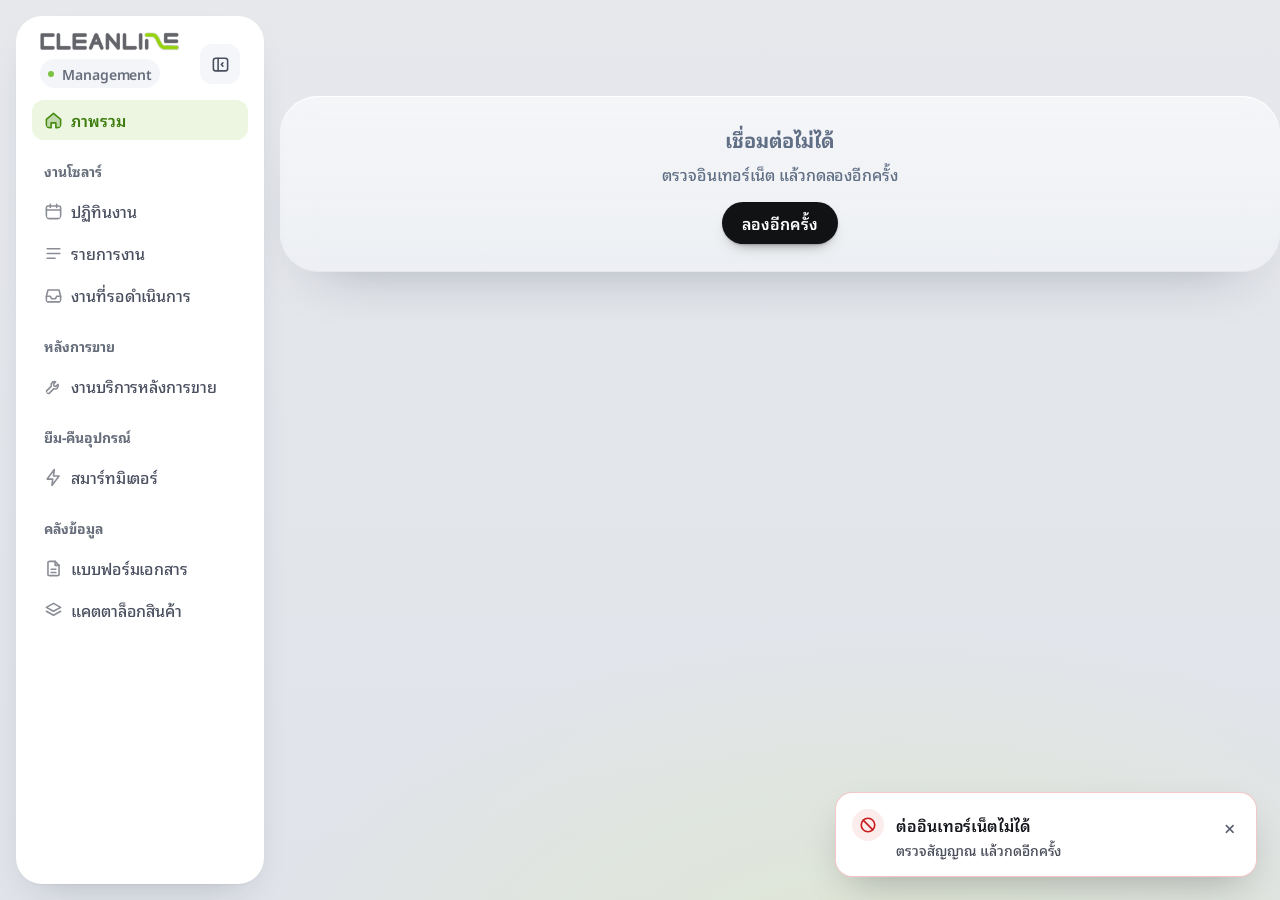
==== index.html @ af4d8969 "ปฏิทินงาน: เริ่มสัปดาห์วันอาทิตย์แบบ Google (ส่วนใหญ่เหลือ 5 แถว ไม่ยืด) · แถวนัดแน่นขึ้น เห็นนัดต่อ" ====
<!DOCTYPE html>
<html lang="th">
<head>
<meta charset="utf-8">
<meta name="viewport" content="width=device-width, initial-scale=1">
<title>CLEANLINE Management</title>
<link rel="manifest" href="manifest-management.webmanifest">
<meta name="theme-color" content="#e6e8ec">
<link rel="apple-touch-icon" href="apple-touch-icon-mg.png">
<meta name="mobile-web-app-capable" content="yes">
<meta name="apple-mobile-web-app-capable" content="yes">
<meta name="apple-mobile-web-app-title" content="Management">
<meta name="apple-mobile-web-app-status-bar-style" content="default">
<link rel="icon" href="data:image/svg+xml,%3Csvg xmlns='http://www.w3.org/2000/svg' viewBox='0 0 48 48'%3E%3Crect width='48' height='48' rx='11' fill='%23636469'/%3E%3Cpath d='M12 34V21a6 6 0 0 1 6-6h3a6 6 0 0 1 6 6v6a6 6 0 0 0 6 6h4' fill='none' stroke='%2394d30a' stroke-width='5.5' stroke-linecap='round'/%3E%3C/svg%3E">
<link rel="stylesheet" href="https://fonts.googleapis.com/css2?family=Noto+Sans+Thai+Looped:wght@400;500;600;700&display=swap">
<style>
/* Layout: fixed left sidebar + one scrolling work column (max 1240px). Pages: วันนี้ (dark summary card, to-do, notifications, department, tools) · งานทั้งหมด · หน้างาน · เปิดงาน · ลูกค้า · ตั้งค่า. Single light theme by choice: the brand's dark card sits on a light ground. */
:root{color-scheme:light}
*{box-sizing:border-box}
html,body{margin:0;height:100%}
body{font:400 15.5px/1.5 var(--f);font-feature-settings:"tnum" 1}
button,input,select,textarea{font:inherit;color:inherit}
.logo{display:flex;flex-direction:column;gap:8px;text-decoration:none}
.logo img{height:auto;display:block}
.logo span{font-size:14px;letter-spacing:.16em;font-weight:600}
.nav{display:flex;flex-direction:column}
.nav a{display:flex;align-items:center;padding:0 8px;text-decoration:none}
.nav a svg{flex:none}
.nav .c{margin-left:auto;font-size:14px;color:var(--mut2)}
.nav .b{margin-left:auto;min-width:20px;height:20px;padding:0 8px;border-radius:10px;color:#fff;font-size:14px;font-weight:600;display:flex;align-items:center;justify-content:center}
.me{display:flex;align-items:center;gap:8px;border-radius:12px}


.me b{display:block;font-weight:600}
.me small{font-size:14px;color:var(--mut)}
.pmlogo{margin:2px 8px 0}
main{flex:1;min-width:0;display:flex;flex-direction:column}
.top{display:flex;align-items:center;gap:12px;flex-wrap:wrap}
.search{flex:1;max-width:520px;display:flex;align-items:center;gap:8px;height:42px;padding:0 12px;border-radius:12px;background:var(--sf);box-shadow:var(--shBtn)}
.search input{flex:1;border:0;outline:0;background:transparent;min-width:0}
.btn{display:inline-flex;align-items:center;justify-content:center;gap:8px;text-decoration:none;cursor:pointer;}
.btn.dk{font-weight:600;}

.btn.lime{font-weight:600;}

.btn.bad{color:var(--crit)}
.btn:focus-visible,.nav a:focus-visible,input:focus-visible,select:focus-visible,textarea:focus-visible,.row:focus-visible,.seg button:focus-visible{outline:2px solid var(--lime);outline-offset:2px}

.pad{padding:24px 24px}
.hd{display:flex;align-items:center;gap:8px}
.hd h2{margin:0}
.hd .r{margin-left:auto;font-size:14px;text-decoration:none;cursor:pointer;background:none;border:0}
h1{margin:0;font-weight:600;letter-spacing:-.02em}
.muted{color:var(--mut)}
.sub{font-size:14px;color:var(--mut)}
/* dark summary card */
.hro{color:#f4f5f7;padding:28px 32px;flex-direction:column;gap:24px;}
.tile{min-width:128px;padding:16px 16px;border-radius:16px;background:#25262b;box-shadow:inset 0 0 0 1px rgba(255,255,255,.09),inset 0 1px 0 rgba(255,255,255,.08);display:flex;flex-direction:column;gap:8px;text-decoration:none;color:inherit}
.tile b{font-size:30px;font-weight:600;letter-spacing:-.02em;line-height:1}
.tile span{font-size:14px;color:#6b6e79}
.slot{position:absolute;top:7px;bottom:7px;background:#2a2c31;padding:8px 8px;overflow:hidden;text-decoration:none;color:inherit}
.slot.ins{background:#33401a;box-shadow:inset 0 0 0 1px rgba(201,242,90,.3)}
.slot b{font-size:14px;font-weight:600;white-space:nowrap;overflow:hidden;text-overflow:ellipsis}
.slot span{font-size:14px;color:#6b6e77;white-space:nowrap}
.now{position:absolute;top:-4px;bottom:-4px;width:2px;background:var(--limeL);border-radius:1px;box-shadow:0 0 10px rgba(201,242,90,.7)}
.prog{height:4px;border-radius:2px;background:rgba(255,255,255,.1);flex:1 1 220px}
.prog i{display:block;height:100%;border-radius:2px;background:var(--limeL);box-shadow:0 0 10px rgba(201,242,90,.5)}
/* lists */
.box{width:18px;height:18px;border-radius:6px;box-shadow:inset 0 0 0 1.5px #c2c4ca}
.tag{display:inline-flex;align-items:center;gap:4px;height:24px;padding:0 8px;font-size:14px;font-weight:600;}

.team{font-size:14px;font-weight:600;padding:1px 8px;border-radius:5px;}

.note{display:grid;grid-template-columns:34px 1fr;gap:12px;padding:12px 20px;border-top:1px solid var(--ln);text-decoration:none}
.note .i{width:34px;height:34px;border-radius:10px;background:#eef0f3;display:flex;align-items:center;justify-content:center;font-weight:700;font-size:14px}
.note .i.w{background:#f5f4fa;color:#3d7c0e}
.note .i.g{background:var(--okBg);color:var(--ok)}
.empty{padding:28px 20px;text-align:center;color:var(--mut)}
.phase{all:unset;cursor:pointer;background:var(--sf);border-radius:16px;padding:16px 16px;display:flex;flex-direction:column;gap:8px;box-shadow:var(--sh)}
.phase.on{box-shadow:0 0 0 2px var(--ink),var(--sh)}
.phase .t{display:flex;align-items:center;gap:8px;font-size:14px;color:#55575e;font-weight:500}
.phase .n{font-size:30px;font-weight:600;letter-spacing:-.02em;line-height:1}
.tool{display:flex;gap:16px;align-items:flex-start;padding:16px;border-radius:16px;background:var(--sf);text-decoration:none;box-shadow:var(--sh)}
.tool .ic{width:42px;height:42px;flex:none;border-radius:12px;display:flex;align-items:center;justify-content:center;box-shadow:inset 0 -2px 0 rgba(0,0,0,.1),0 4px 10px -4px rgba(16,17,20,.3)}
.tool .ic svg{width:20px;height:20px}
.tool b{display:block;font-weight:600;font-size:16px}
.tool span{font-size:14px;color:var(--mut);line-height:1.45}
.seg{display:inline-flex;gap:2px}
.seg button{height:32px;padding:0 12px;border:0;background:transparent;cursor:pointer}
.seg button.on{font-weight:600}
.seg button .n{color:var(--mut2);margin-left:4px}

.jobs{display:flex;flex-direction:column}
.row{display:grid;grid-template-columns:minmax(0,1.6fr) minmax(0,1.1fr) 120px 90px;gap:16px;align-items:center;padding:16px 20px;border-top:1px solid var(--ln);text-decoration:none;cursor:pointer}
.row:hover{background:#f0f7e6}
.row .st{display:flex;flex-direction:column;gap:2px;min-width:0}
.row .st b{font-weight:500;white-space:nowrap;overflow:hidden;text-overflow:ellipsis}
.row .r{justify-self:end}
@media (max-width:820px){
  .row{grid-template-columns:1fr auto}
  .row .st,.row .kw{display:none}
}
/* job page */
.crumb a{color:var(--mut);text-decoration:none}
.crumb b{color:var(--ink);font-weight:500}
.cols{display:flex;flex-wrap:wrap;gap:20px}
.colL{flex:999 1 540px;min-width:0;display:flex;flex-direction:column;gap:16px}
.colR{flex:1 1 320px;max-width:390px;display:flex;flex-direction:column;gap:16px}
.act{background:var(--sf);padding:24px;display:flex;flex-direction:column;gap:16px}
.act h2{margin:0;font-size:16px;font-weight:600}
.pbar{height:6px;border-radius:3px;background:#eef0f2;overflow:hidden}
.pbar i{display:block;height:100%;background:var(--lime)}
.need{list-style:none;margin:0;padding:0;display:flex;flex-direction:column;gap:4px}
.need li{display:flex;align-items:center;gap:8px;min-height:34px;padding:0 8px;border-radius:9px;background:#fff8f2}
.need li .k{width:18px;height:18px;border-radius:6px;box-shadow:inset 0 0 0 1.5px #c2c4ca;flex:none;display:flex;align-items:center;justify-content:center;font-size:14px;font-weight:700}
.need li.ok{background:transparent;color:var(--mut)}
.need li.ok .k{background:var(--lime);box-shadow:none;color:var(--limeInk)}
.btns{display:flex;flex-direction:column;gap:8px}
.sec{background:var(--sf);padding:24px 24px;box-shadow:var(--sh)}
.sec h2{margin:0 0 16px;font-size:16px;font-weight:600}
.sec h2 .tg{font-size:12px;font-weight:600}
.fgrid{display:grid;grid-template-columns:repeat(2,minmax(0,1fr));gap:12px 16px}
.fld{display:flex;flex-direction:column;gap:8px;font-size:14px;color:var(--mut);min-width:0}
.fld.full{grid-column:1/-1}
.fld input,.fld select,.fld textarea{height:40px;padding:0 12px;border:0;color:var(--ink);font-size:16px;width:100%}
.fld textarea{height:auto;min-height:72px;padding:8px 12px;resize:vertical}
.fld input:focus,.fld select:focus,.fld textarea:focus{background:#fff;outline:0}
.fld.chk{flex-direction:row;align-items:center;gap:8px;font-size:16px;color:var(--ink);grid-column:1/-1}
.fld.chk input{width:18px;height:18px;accent-color:#458c10}
.formh{grid-column:1/-1;font-size:14px;font-weight:600;color:var(--mut2);padding-top:8px;border-top:1px solid var(--ln);margin-top:4px}
.save{display:none;margin-top:16px;gap:8px}
.sec.dirty .save{display:flex}
details.sec>summary{list-style:none;cursor:pointer;display:flex;align-items:center;gap:8px;font-size:16px;font-weight:600}
details.sec>summary::-webkit-details-marker{display:none}
details.sec>summary::after{content:"";margin-left:auto;width:8px;height:8px;border-right:2px solid #8a8d95;border-bottom:2px solid #8a8d95;transform:rotate(45deg);transition:transform .15s}
details.sec[open]>summary{margin-bottom:16px}
details.sec[open]>summary::after{transform:rotate(-135deg)}
details.sec>summary .sm{font-size:14px;font-weight:400;color:var(--mut)}
.tl{display:flex;flex-direction:column;gap:12px}
.tl div{display:grid;grid-template-columns:12px 1fr;gap:12px}
.tl i{width:8px;height:8px;margin-top:8px;border-radius:50%;background:#c2c4ca}
.tl div:first-child i{background:var(--lime)}
.tl small{display:block;font-size:14px;color:var(--mut2)}
.tbl{font-size:16px}
.tbl td{vertical-align:middle}
.tbl tr:last-child td{border-bottom:0}
.toast{position:fixed;left:50%;bottom:24px;transform:translateX(-50%);background:var(--ink);color:#fff;padding:8px 16px;border-radius:12px;box-shadow:0 12px 30px rgba(0,0,0,.25);z-index:50;max-width:90vw}
.banner{padding:12px 16px;border-radius:12px;background:var(--okBg);color:var(--ok)}
.modalbg{position:fixed;inset:0;background:rgba(16,17,20,.45);display:flex;align-items:center;justify-content:center;padding:16px}
.modal{background:var(--sf);padding:24px;max-width:440px;width:100%;box-shadow:0 24px 60px rgba(0,0,0,.3);display:flex;flex-direction:column;gap:16px}
.xbar{height:6px;border-radius:3px;background:#eef0f2;overflow:hidden}
.xbar i{display:block;height:100%;background:var(--lime);width:0}
@media (max-width:900px){
  .side{position:static;height:auto;flex-basis:100%}
  .shell{flex-wrap:wrap}
  main{padding:8px 16px 40px}
}
@media (prefers-reduced-motion:reduce){
  *{transition:none !important}
}
.qd{background:#fff;padding:8px;display:flex;flex-direction:column;gap:4px;min-width:0}
.qd.out{background:#fafbfb}
.qd.sun{background:#f7f8f9}
.qd.today{box-shadow:inset 0 0 0 2px #458c10}
.qf{margin-left:auto;font-size:14px;color:#2f6b0a;background:#fde8e8;border-radius:6px;padding:2px 8px}
.lg{display:inline-block;width:10px;height:10px;border-radius:3px;margin-right:8px;vertical-align:-1px}
.lg.s{background:#16171a}
.lg.p{background:#fff;box-shadow:inset 0 0 0 1px #c3c5ca}
.lg.i{background:#e4e4e8}
.sumcard{display:flex;flex-direction:column;gap:0}
.sblk{padding:16px 0;border-top:1px solid #eef0f2;display:flex;flex-direction:column;gap:12px}
.sumcard h2+.sblk{border-top:0;padding-top:16px}
.sblk .sh{display:flex;align-items:center;gap:8px}
.sblk h3{margin:0;font-size:16px;font-weight:600}
.lnk{all:unset;cursor:pointer;margin-left:auto;font-size:14px;color:#3d7c0e;padding:4px 8px;border-radius:8px}
.lnk:hover{background:#ebf5dd}
.lnk:focus-visible{outline:2px solid #458c10}
.kvg{display:grid;grid-template-columns:repeat(3,minmax(0,1fr));gap:12px 20px}
.kv{display:flex;flex-direction:column;gap:4px;min-width:0}
.kv.full{grid-column:1/-1}
.kv span{font-size:14px;color:var(--mut)}
.kv b{font-size:16px;font-weight:500;color:var(--ink);overflow-wrap:anywhere}
.sumcard .sec.editing{box-shadow:none;outline:1px solid #e3e5e8;margin:8px 0}
.crow{display:grid;grid-template-columns:44px minmax(0,2.2fr) minmax(0,1fr) minmax(0,1.6fr);gap:16px;align-items:center;text-decoration:none;color:inherit}
.crow:first-child{border-top:0}
.crow:hover{background:var(--hv)}
.crow .cn,.crow .cj{display:flex;flex-direction:column;gap:4px;min-width:0}
.crow .cn b{font-weight:600;white-space:nowrap;overflow:hidden;text-overflow:ellipsis}
.crow .cj{align-items:flex-start}
.crow .cp{display:flex;align-items:center;gap:8px;font-size:16px}
.tag.dk{background:#16171a;color:#fff}
@media (max-width:900px){
  .kvg{grid-template-columns:repeat(2,minmax(0,1fr))}
  .crow{grid-template-columns:40px 1fr}
  .crow .cp,.crow .cj{grid-column:2}
}
.mgrp{display:flex;flex-direction:column;gap:8px}
.mh{display:flex;align-items:baseline;gap:8px;padding:8px 4px 0}
.mh h2{margin:0;font-size:16px;font-weight:600}
.crow .dt{display:flex;flex-direction:column;align-items:center;justify-content:center;width:44px;height:44px;border-radius:12px;line-height:1.1}
.crow .dt b{font-size:16px;font-weight:600}
.crow .dt span{font-size:14px;line-height:1.3;color:var(--mut)}
.crow .nm{font-size:16px;color:var(--ink2)}
.crow .nm.miss{color:#6a6e77;font-size:14px}
.appw{position:relative;flex:0 0 auto}
.appbtn{all:unset;cursor:pointer;display:grid;grid-template-columns:repeat(3,4px);gap:4px;place-content:center}
.appbtn i{width:4px;height:4px;border-radius:50%;background:#55575e}
.appbtn:hover,.appbtn[aria-expanded="true"]{background:#e6e8eb}
.appbtn:focus-visible{outline:2px solid #458c10;outline-offset:2px}
.apppan{position:absolute;right:0;top:48px;z-index:50;width:320px;background:#fff;border-radius:20px;padding:16px;box-shadow:0 1px 2px rgba(0,0,0,.06),0 12px 40px rgba(20,22,26,.16);display:flex;flex-direction:column;gap:8px}
.apph{font-size:14px;color:var(--mut);padding:2px 8px}
.appg{display:grid;grid-template-columns:repeat(3,1fr);gap:4px}
.appi{display:flex;flex-direction:column;align-items:center;gap:8px;padding:12px 8px;border-radius:14px;text-decoration:none;color:var(--ink);text-align:center}
.appi:hover,.appi:focus-visible{background:var(--hv);outline:none}
.appi .ic{width:44px;height:44px;border-radius:12px;display:grid;place-items:center}
.appi .ic svg{width:22px;height:22px}
.appi b{font-size:14px;font-weight:600}
.appi small{font-size:14px;color:var(--mut);line-height:1.3}
.appi.soon{opacity:.7;cursor:default}
.appi.soon:hover{background:none}
.hh{display:grid;grid-template-columns:minmax(0,1fr) minmax(0,560px);gap:32px;align-items:center}
.hkpi{display:grid;grid-template-columns:repeat(4,minmax(0,1fr));gap:16px}
.hempty{padding:28px 20px;display:flex;flex-direction:column;gap:4px;align-items:center;text-align:center}
@media (max-width:1100px){
  .hh{grid-template-columns:1fr}
  .hkpi{grid-template-columns:repeat(2,1fr)}
}
.hsb{position:absolute;left:0;right:0;top:10px;display:flex;align-items:center;gap:16px;padding:8px 12px 8px 16px;border-radius:16px;background:rgba(27,28,32,.94);backdrop-filter:blur(10px);-webkit-backdrop-filter:blur(10px);color:#f4f5f7;box-shadow:0 12px 30px -12px rgba(0,0,0,.45),inset 0 0 0 1px rgba(255,255,255,.08);opacity:0;transform:translateY(-12px);pointer-events:none;transition:opacity .18s,transform .18s}
.hsb.on{opacity:1;transform:none;pointer-events:auto}
.hsb .btn.sm{flex:none}
@media (prefers-reduced-motion:reduce){
  .hsb{transition:none}
}
.nsplit{display:grid;grid-template-columns:minmax(0,1fr) minmax(0,1fr);gap:20px;align-items:start}
.nform{display:flex;flex-direction:column;gap:24px}
.ngrp{display:flex;flex-direction:column;gap:12px}
.ngrp h2{margin:0;font-size:16px}
.ngrp>textarea{width:100%;box-sizing:border-box;border:0;border-radius:12px;background:var(--hv);padding:8px 12px;font:inherit;font-size:16px;resize:vertical}
.ngrp>textarea:focus{outline:0;background:#fff;box-shadow:inset 0 0 0 1.5px var(--lime)}
.opt{font-size:14px;color:var(--mut2);font-weight:400;margin-left:4px}
.maphelp{display:flex;flex-direction:column;gap:8px;align-items:flex-start}
.ncal{position:sticky;top:16px;display:flex;flex-direction:column;gap:16px}
.nch{display:flex;align-items:center;justify-content:space-between}
.nch h2{margin:0;font-size:16px}
.cgrid{display:grid;grid-template-columns:repeat(7,minmax(0,1fr));gap:4px}
.cw{font-size:14px;color:var(--mut);text-align:center;padding-bottom:2px}
.cd{all:unset;box-sizing:border-box;height:58px;border-radius:12px;display:flex;flex-direction:column;align-items:center;justify-content:center;gap:2px;cursor:pointer;font-size:16px;transition:transform .08s}
.cd b{font-weight:600}
.cd span{font-size:14px;white-space:nowrap;overflow:hidden;max-width:92%;text-overflow:ellipsis}
.cd.free{background:#ebf5dd;color:#2f4d00}
.cd.free span{color:#3d7c0e}
.cd.one{background:#f5f4fa;color:#3d7c0e}
.cd.full{background:#f3f4f6;color:#5f6470}
.cd.off{background:repeating-linear-gradient(135deg,#f3f4f6 0 6px,#eceef1 6px 12px);color:#a3a6ad}
.cd.past,.cd.out{color:#c3c5ca;cursor:default}
.cd[disabled]{cursor:default}
.cd:not([disabled]):hover{transform:translateY(-1px);box-shadow:0 0 0 1.5px #458c10}
.cd.sel{background:#16171a !important;color:#fff !important}
.cd.sel span{color:#dcfce7 !important}
.cd:focus-visible{outline:2px solid #458c10;outline-offset:2px}
.clg{display:flex;flex-wrap:wrap;gap:16px;font-size:14px;color:var(--mut)}
.clg i{display:inline-block;width:11px;height:11px;border-radius:3px;margin-right:4px;vertical-align:-1px}
.clg .free{background:#cdeb8f}
.clg .one{background:#ffd9a0}
.clg .full{background:#e3e5e8}
.clg .off{background:repeating-linear-gradient(135deg,#e3e5e8 0 3px,#f3f4f6 3px 6px)}
.cslot{display:flex;flex-direction:column;gap:8px;padding-top:12px;border-top:1px solid var(--ln)}
.slots{display:grid;grid-template-columns:repeat(3,1fr);gap:8px}
.slot{all:unset;box-sizing:border-box;height:46px;border-radius:12px;display:flex;flex-direction:column;align-items:center;justify-content:center;font-weight:600;cursor:pointer;box-shadow:inset 0 0 0 1px #dfe1e5}
.slot small{font-size:14px;font-weight:400}
.slot:hover:not([disabled]){box-shadow:inset 0 0 0 1.5px #458c10}
.slot.on{background:#2f6b0a;color:#fff;box-shadow:none}
.slot[disabled]{color:#b3b5bb;background:#f6f7f8;cursor:default;box-shadow:none}
.slot:focus-visible{outline:2px solid #458c10;outline-offset:2px}
.nsub{display:flex;align-items:center;gap:12px;padding-top:12px;border-top:1px solid var(--ln)}
.nsum{display:flex;flex-direction:column;gap:2px;margin-right:auto}
.nsum b{font-size:16px}
.nsub .btn[aria-disabled="true"]{opacity:.5}
.nmiss{color:#a34b08}
.qreq{display:flex;align-items:baseline;gap:8px;background:#16171a;color:#fff;border-radius:12px;padding:12px 16px}
.qreq b{font-size:16px}
.qreq span{color:#dcfce7;font-weight:600}
.svl{list-style:none;margin:0;padding:0;display:flex;flex-direction:column;gap:2px}
.svl li{display:grid;grid-template-columns:26px minmax(0,1fr);gap:8px;padding:8px 0;position:relative}
.svl li:not(:last-child)::before{content:"";position:absolute;left:12px;top:34px;bottom:-6px;width:2px;background:#eceef1}
.svl li.ok:not(:last-child)::before{background:#458c10}
.svl .k{width:26px;height:26px;border-radius:50%;display:grid;place-items:center;font-size:14px;font-weight:700;background:#f3f4f6;color:var(--mut)}
.svl li.ok .k{background:#458c10;color:#17202b}
.svl li.nx .k{background:#16171a;color:#dcfce7}
.svl li>div{display:flex;flex-direction:column;gap:4px;min-width:0}
.svl b{font-size:16px;font-weight:600}
.svl li:not(.ok):not(.nx) b{color:var(--mut)}
.svc{display:flex;flex-wrap:wrap;gap:8px;align-items:center;margin-top:8px;width:100%}
.svc>.sub{flex:1 1 100%}
.svin{display:flex;gap:8px;width:100%}
.svin input{flex:1;min-width:0;height:34px;border-radius:9px;border:0;background:var(--hv);padding:0 8px;font:inherit;font-size:14px}
.sigimg{width:180px;height:65px;object-fit:contain;background:#fafbfb;border-radius:8px;outline:1px solid #eceef1;margin-top:4px}
.qd.closed{background:repeating-linear-gradient(135deg,#fff 0 8px,#f6f7f8 8px 16px)}
@media (max-width:1000px){
  .nsplit{grid-template-columns:1fr}
  .ncal{position:static}
}
.hd .cnt{font-size:14px;font-weight:700;border-radius:7px;padding:2px 8px}
.bk{display:grid;grid-template-columns:minmax(0,1.3fr) minmax(0,1fr) 112px auto;gap:8px;align-items:center;border-top:1px solid var(--ln)}
.bkn{display:flex;flex-direction:column;gap:2px;min-width:0;text-decoration:none;color:inherit}
.bkn b{font-size:16px;font-weight:600;white-space:nowrap;overflow:hidden;text-overflow:ellipsis}
.bkn span{font-size:14px;color:var(--mut);white-space:nowrap;overflow:hidden;text-overflow:ellipsis}
.bkn:hover b{text-decoration:underline}
.bki{padding:0 8px;font:inherit;font-size:14px;min-width:0;width:100%;box-sizing:border-box}
.bki:focus{outline:0;background:#fff;box-shadow:inset 0 0 0 1.5px var(--lime)}
.bkb{display:flex;gap:8px}
/* ===== CLEANLINE workspace theme (TDesk-style) ===== */
.side{flex-basis:256px}
.logo{padding:2px 8px 0}
.logo img{width:138px}
.logo span{display:none}
.ws{display:flex;align-items:center;gap:8px;padding:8px;border-radius:12px;box-shadow:var(--shBtn);background:#fff}
.ws b{display:block;font-size:16px;font-weight:700}
.ws small{font-size:14px;color:var(--mut)}
.nav{gap:1px}
.nav .h{display:block;padding:16px 8px 8px;font-size:14px;font-weight:600;color:#6b6e76}
.nav a{height:40px;gap:12px;color:#44464d;font-weight:500;border-radius:10px}
.nav a span:first-of-type{flex:0 1 auto}
.nav a svg{width:18px;height:18px;stroke:#8a8d95}
.nav a:hover{background:var(--hv)}
.nav a.on{box-shadow:none;font-weight:700}

.nav .b{background:var(--pri)}
.nav2{margin-top:auto;border-top:1px solid var(--ln);padding-top:8px}
.me{margin-top:0;box-shadow:none;padding:8px 8px;background:none}

.pmlogo{width:84px;opacity:.7}
main{padding:0;gap:0;max-width:none}
.tb{position:sticky;top:0;z-index:30;display:flex;align-items:center;gap:16px;height:68px;padding:0 32px;background:rgba(255,255,255,.92);backdrop-filter:blur(8px);border-bottom:1px solid var(--ln)}
.tic{position:relative;width:38px;height:38px;border-radius:10px;display:grid;place-items:center}
.tic:hover{background:var(--hv)}
.tic svg{width:19px;height:19px}
.tic i{position:absolute;top:8px;right:9px;width:8px;height:8px;border-radius:50%;background:#458c10;box-shadow:0 0 0 2px #fff}
.tav{display:grid;place-items:center;font-weight:700}
.appbtn{width:38px;height:38px;border-radius:10px}
.pg{display:flex;flex-direction:column}
.pg>.top:has(.crumb){display:none}
.ph{display:flex;align-items:flex-end;justify-content:space-between;gap:20px;flex-wrap:wrap}
.ph p{margin:8px 0 0}
.ph p b{color:var(--ink)}
.pha{display:flex;gap:8px;align-items:center}



.btn.sm.on{background:var(--pri);color:#fff}


.hd{padding:20px 24px 12px}
/* overview */
/* status pills */
.pill{display:inline-flex;align-items:center;gap:8px;}
.pill::before{content:"";width:6px;height:6px;border-radius:50%}
.pill.big{height:30px;font-size:14px;padding:0 12px;width:max-content}
/* queue table */
.mnav{display:flex;align-items:center;gap:2px;padding:4px;background:#fff}
.mnav button{all:unset;cursor:pointer;height:36px;min-width:36px;display:grid;place-items:center;border-radius:9px;font-weight:600;font-size:16px}
.mnav button:hover{background:var(--hv)}
.mnav button svg{width:16px;height:16px}
.mnav button:first-child svg{transform:rotate(180deg)}
.scards{display:grid;grid-template-columns:repeat(4,1fr)}
.scd{all:unset;cursor:pointer;display:flex;gap:16px;}
.scd:hover{box-shadow:0 0 0 1px rgba(16,24,40,.14),0 6px 16px -8px rgba(16,24,40,.2)}
.scd:focus-visible{outline:2px solid var(--acc);outline-offset:2px}
.sci{width:44px;height:44px;display:grid;place-items:center}
.sci svg{width:20px;height:20px}




.scd small{display:block}
.tq{padding:0}
.tqb{display:flex;align-items:center;gap:8px;flex-wrap:wrap;padding:16px 20px}
/* job page */
.jmeta{display:flex;align-items:center;gap:8px;margin-bottom:8px}
/* เปิดงานคลิกเดียว + ย้อนกลับ (แบบ Gmail) */
.jhd{display:flex;align-items:flex-start;gap:10px}.jback{all:unset;box-sizing:border-box;flex:none;width:40px;height:40px;margin:-6px 0 0 -8px;border-radius:50%;display:grid;place-items:center;cursor:pointer;color:var(--ink,#16171a)}.jback:hover{background:rgba(22,23,26,.06)}.jback:focus-visible{outline:2px solid var(--focus,#2f6b0a);outline-offset:2px}.jback svg{width:22px;height:22px}
tr[data-sel],tr[data-fmrow],tr[data-mtedit]{cursor:pointer}tr[data-sel].lastop td{background:#eef6e6!important;transition:background .8s}
.colR{min-width:0}.rtw{display:flex;flex-direction:column;min-width:0}.rtl span{min-width:0;overflow-wrap:anywhere}.rtabs button{padding:0 18px}.rtabs button i{font-style:normal;font-size:12px;margin-left:6px;min-width:20px;height:20px;border-radius:10px;background:rgba(0,0,0,.08);display:inline-grid;place-items:center;padding:0 6px}
.rtabs button.on{background:var(--sf,#fff)!important;box-shadow:inset 0 3px 0 var(--acc,#2f6b0a)!important}
.rbody{background:var(--sf,#fff);border-radius:0 16px 16px 16px;box-shadow:0 0 0 1px rgba(16,24,40,.08),0 12px 30px -16px rgba(16,24,40,.25);padding:24px;display:flex;flex-direction:column;min-width:0}
.rbody>section.act,.rbody>.act{background:none!important;box-shadow:none!important;border-top:0!important;border-radius:0!important;padding:0!important}
.rbody>section.act+section.act{border-top:1px solid var(--line,#eceef1)!important;padding-top:20px!important;margin-top:20px}
.rbody .sjl .sjn{min-width:0;overflow:hidden;text-overflow:ellipsis;white-space:nowrap}
.rtl>div{display:grid;grid-template-columns:82px minmax(0,1fr);gap:12px;padding:11px 0;border-top:1px solid var(--line,#eceef1);font-size:14px;line-height:1.45}.rtl>div:first-child{border-top:0;padding-top:0}.rtl time{color:var(--mute,#6b7078);font-size:14px}.rtl b{font-weight:600}
.rnote{display:flex;gap:8px;margin-top:14px}.rnote .search{height:40px;box-shadow:none;background:var(--hv);flex:1 1 auto;min-width:0;width:auto!important;max-width:none!important}.rnote .btn{flex:none}
.trc{padding:6px 24px}.trr{display:grid;grid-template-columns:auto minmax(0,1fr) auto auto auto;align-items:center;gap:14px;min-height:64px;border-top:1px solid var(--line,#eceef1)}.trr:first-child{border-top:0}
.trn{display:flex;flex-direction:column;min-width:0}.trn b{font-weight:600;overflow:hidden;text-overflow:ellipsis;white-space:nowrap}.trn small{font-size:14px;color:var(--mut,#606f85)}.trc .trx{all:unset;box-sizing:border-box;width:40px;height:40px;border-radius:50%;display:grid;place-items:center;cursor:pointer;color:#b42318}.trc .trx:hover{background:#fdecec}.trc .trx:focus-visible{outline:2px solid var(--focus,#2f6b0a);outline-offset:2px}.trc .trx svg{width:20px;height:20px}
.trem{padding:40px 16px}
@media (max-width:640px){.trr{grid-template-columns:minmax(0,1fr) auto auto auto;padding:10px 0}.trr .pill{grid-column:1/-1;justify-self:start}}
.stc{display:flex;flex-direction:column;gap:12px}.sth{display:flex;align-items:center;justify-content:space-between;gap:12px;min-height:32px}.sth h2{margin:0;font-size:16px}
.stv{display:flex;gap:16px;align-items:center}.stv>div{display:flex;flex-direction:column;gap:2px;min-width:0}.stv b{font-weight:600}
.stg{display:flex;gap:32px;flex-wrap:wrap}.stg span{display:flex;flex-direction:column;gap:2px}.stg b{font-size:18px;font-weight:600}
.stc .save{display:flex;justify-content:flex-end;gap:8px}
/* 1ข: ท้ายแถวเหลือปุ่ม ⋯ ปุ่มเดียว → คอลัมน์จัดการแคบลง ตารางไม่ล้นการ์ด */
@media (min-width:641px){table.jt2 th.c-act,table.jt2 td.c-act{width:88px!important;text-align:center}.jtw>table.jt2{min-width:860px!important}.jt2.jt2s th.c-sn{width:150px}.jt2.jt2s th.c-site{width:auto}}
.need-hint{font-size:13px;color:var(--mute,#6b7078);margin:2px 0 4px}
.jno{font-size:14px;font-weight:700;color:var(--mut)}
.jst{display:flex;align-items:center;gap:28px;padding:16px 24px;flex-wrap:wrap}
.jsc{display:flex;flex-direction:column;gap:4px}
.jsc b{font-size:16px;font-weight:700}
.jsc.grow{flex:1;min-width:240px}
.twarn{color:#3d7c0e}
.tcrit{color:#3d7c0e}
.jprog{display:grid;grid-template-columns:repeat(8,1fr);gap:4px}
.jprog i{height:6px;border-radius:3px;background:#eceef2}
.jprog i.d{background:var(--acc)}
.jprog i.c{background:var(--pri)}
/* ===== ข้อ 17–21 ===== */
.hdo{display:grid;grid-template-columns:repeat(auto-fit,minmax(320px,1fr));gap:16px;margin-top:16px}
.hdo .card{padding:20px 20px 12px}
.hdo h2{display:flex;align-items:center;gap:8px;font-size:16px;margin:0 0 8px}.hdo h2 svg{width:18px;height:18px}
.hdo h2 small{margin-left:auto;font-size:14px;font-weight:500;color:var(--mut)}
.tdo{display:flex;align-items:flex-start;gap:12px;padding:12px 0;border-top:1px solid #eef0f2}.tdo:first-of-type{border-top:0}
.tdo .tdi{flex:none;width:36px;height:36px;border-radius:12px;display:grid;place-items:center;background:#f1f2f4}.tdo .tdi svg{width:18px;height:18px}
.tdo .tdi.o{background:#fff1e6;color:#a34b08}.tdo .tdi.b{background:#e8f1ff;color:#2457b3}.tdo .tdi.g{background:var(--accT);color:var(--accI)}
.tdo b{display:block;font-size:15px;font-weight:600}.tdo>div{min-width:0;flex:1}
.tdo .qdl{display:flex;flex-wrap:wrap;gap:6px;margin-top:6px}
.tdo .qdl a{display:inline-flex;align-items:center;min-height:32px;padding:0 12px;border-radius:99px;background:#f4f5f7;color:var(--ink);font-size:14px;text-decoration:none;max-width:100%;overflow:hidden;text-overflow:ellipsis;white-space:nowrap}
.tdo .qdl a:hover{background:#eceef1}
.tdone{display:flex;align-items:center;gap:8px;padding:8px 0 12px;color:var(--mut);font-size:14px}.tdone svg{width:18px;height:18px;color:var(--accI)}
.pnlst{display:grid;gap:8px;padding-bottom:8px}
.pnr{display:flex;align-items:center;gap:12px;min-height:56px;padding:8px 12px;border-radius:14px;background:#f8f9fa;text-decoration:none;color:var(--ink)}
.pnr:hover{background:#f1f2f4}.pnr b{display:block;font-size:15px;font-weight:600}.pnr span{font-size:14px;color:var(--mut)}.pnr>div{flex:1;min-width:0}
.pnr .pnx{flex:none;width:36px;height:36px;border:0;border-radius:10px;background:none;color:#c58a00;display:grid;place-items:center;cursor:pointer}.pnr .pnx svg{width:18px;height:18px}
.pnbtn.on{color:#a86f00}.pnbtn.on svg{fill:#f5b301;stroke:#a86f00}.pnr .pnx svg{fill:#f5b301}
button.phc{all:unset;cursor:copy;border-radius:6px;padding:0 2px;margin:0 -2px;text-decoration:underline dotted 1px;text-underline-offset:3px}
button.phc:hover{background:#f1f2f4}button.phc:focus-visible{outline:2px solid var(--pri);outline-offset:1px}
/* กระดิ่ง */
.ntp .nttab{display:flex;gap:4px;padding:0 12px 8px}
.ntp .nttab button{flex:1;min-height:36px;border:0;border-radius:10px;background:none;font:inherit;font-size:14px;color:var(--mut);cursor:pointer}
.ntp .nttab button.on{background:#f1f2f4;color:var(--ink);font-weight:600}
.ntp .nttab i{font-style:normal;margin-left:4px;font-size:14px;color:#fff;background:var(--red,#d52222);border-radius:9px;padding:0 6px}
.ntact{display:flex;justify-content:space-between;align-items:center;padding:6px 16px 2px}
.ntact h6{margin:0;font-size:14px;font-weight:600;color:var(--mut)}
.ntact button{border:0;background:none;color:var(--accI);font:600 14px inherit;font-family:inherit;min-height:32px;cursor:pointer}
a.nta{display:flex;gap:10px;align-items:flex-start;padding:10px 16px;text-decoration:none;color:var(--ink);position:relative}
a.nta:hover{background:#f6f7f9}
a.nta .av{flex:none;width:32px;height:32px;border-radius:50%;background:linear-gradient(135deg,#b6e36b,#458c10);color:#fff;display:grid;place-items:center;font-weight:700;font-size:14px;overflow:hidden}
a.nta .av img{width:100%;height:100%;object-fit:cover}
a.nta div{min-width:0;flex:1;font-size:14px;line-height:1.4}a.nta small{display:block;color:var(--mut);font-size:14px}
a.nta.new::after{content:"";position:absolute;right:16px;top:16px;width:8px;height:8px;border-radius:50%;background:#2f7de1}
/* พาทัวร์ */
#tour{position:fixed;inset:0;z-index:95;pointer-events:none}
#tour .tsp{position:fixed;border-radius:16px;box-shadow:0 0 0 9999px rgba(22,23,29,.55),0 0 0 3px #93d209}
#tour .tcd{position:fixed;width:min(340px,calc(100% - 32px));background:#fff;border-radius:20px;padding:16px 16px 12px 16px;box-shadow:0 24px 48px -20px rgba(0,0,0,.45);pointer-events:auto;top:0;left:0;transition:transform .35s cubic-bezier(.23,1,.32,1)}
#tour #tour .tcd b{display:block;font-size:16px;margin-bottom:4px}#tour .tcd p{margin:0 0 12px;font-size:14px;color:#3a3d47;line-height:1.5}
#tour .tcf{display:flex;align-items:center;gap:8px}#tour .tcf small{color:var(--mut);font-size:14px;margin-right:auto}
#tour .tcf button{min-height:40px;padding:0 16px;border-radius:99px;border:0;font:600 14px inherit;font-family:inherit;cursor:pointer;background:#eeefea;color:var(--ink)}#tour .tcf button.tnx{background:var(--ink);color:#fff}
@media(max-width:700px){.hdo{grid-template-columns:1fr}}
@media(prefers-reduced-motion:reduce){#tour .tsp,#tour .tcd{transition:none}}

/* กล่องจองคิวหน้าแรกบนมือถือ: แถวเป็นการ์ด ไม่มีหัวตาราง ปุ่มเต็มแถว */
@media(max-width:640px){
.bkc .bkh{flex-wrap:wrap}.bkc .bkh .tabs{display:flex !important;width:100%;margin:12px 0 0 !important}
.bkc .bkh .tabs button{flex:1 1 0;min-width:0;padding:0 6px !important;white-space:nowrap;font-size:14px;gap:4px}
@media(max-width:360px){.bkc .bkh .tabs button{font-size:14px !important;padding:0 4px !important}.bkc .bkh .tabs button span{padding:0 6px}}
.bkc .bt.hdr{display:none !important}
.bkc .bt.sv,.bkc .bt.in{grid-template-columns:minmax(0,1fr) minmax(0,1fr) !important;gap:8px 12px;padding:16px !important}
.bkc .bt>.bkn,.bkc .bt>.insr,.bkc .bt>.bki,.bkc .bt>.bkb{grid-column:1/-1}
.bkc .bt .bkb{justify-self:stretch;margin:4px 0 0 !important;background:none !important;box-shadow:none !important;border-radius:0 !important;overflow:visible}
.bkc .bt .bkb .btn{flex:1 1 0;min-height:44px}
.bkc .bt .bki{min-height:44px}
}
/* ===== ดูดีขึ้นอีก ===== */
.cu .htl b,.cu .dst b{font-variant-numeric:tabular-nums}
.cu .htl{animation:cuIn .5s cubic-bezier(.23,1,.32,1) both}
.cu .htl:nth-child(2){animation-delay:60ms}.cu .htl:nth-child(3){animation-delay:120ms}.cu .htl:nth-child(4){animation-delay:180ms}
@keyframes cuIn{from{opacity:0;transform:translateY(10px)}to{opacity:1;transform:none}}
.cu .dbp i{transform-origin:50% 100%;animation:barUp .7s cubic-bezier(.23,1,.32,1) both}
@keyframes barUp{from{transform:scaleY(0)}to{transform:none}}
.cu .dbw:nth-child(1) .dbp i{animation-delay:0ms}.cu .dbw:nth-child(2) .dbp i{animation-delay:40ms}.cu .dbw:nth-child(3) .dbp i{animation-delay:80ms}.cu .dbw:nth-child(4) .dbp i{animation-delay:120ms}.cu .dbw:nth-child(5) .dbp i{animation-delay:160ms}.cu .dbw:nth-child(6) .dbp i{animation-delay:200ms}.cu .dbw:nth-child(7) .dbp i{animation-delay:240ms}.cu .dbw:nth-child(8) .dbp i{animation-delay:280ms}.cu .dbw:nth-child(9) .dbp i{animation-delay:320ms}.cu .dbw:nth-child(10) .dbp i{animation-delay:360ms}.cu .dbw:nth-child(11) .dbp i{animation-delay:400ms}.cu .dbw:nth-child(12) .dbp i{animation-delay:440ms}
.sk{background:linear-gradient(90deg,#eceef2 25%,#f6f7f9 37%,#eceef2 63%);background-size:400% 100%;animation:skS 1.4s ease infinite;border-radius:20px}
@keyframes skS{from{background-position:100% 50%}to{background-position:0 50%}}
.skw{display:grid;gap:16px}.skh{height:230px;border-radius:28px}.skt{display:grid;grid-template-columns:repeat(4,1fr);gap:16px}.skt i{height:88px;display:block}
.skr{display:grid;gap:10px;padding:16px}.skr i{display:block;height:44px;border-radius:12px}
@media(max-width:700px){.skt{grid-template-columns:1fr 1fr}.skh{height:160px}}
.hempty{text-align:center}
#jpv{position:fixed;z-index:75;width:300px;background:#fff;border-radius:18px;padding:14px 16px;box-shadow:0 20px 40px -18px rgba(0,0,0,.4),0 0 0 1px rgba(22,23,29,.06);pointer-events:none;animation:jpIn .16s cubic-bezier(.23,1,.32,1)}
#jpv b{display:block;font-size:16px;margin-bottom:6px}
#jpv .jprog{display:grid;grid-template-columns:repeat(8,1fr);gap:3px;margin:10px 0}
#jpv dl{display:grid;grid-template-columns:auto 1fr;gap:4px 12px;margin:0;font-size:14px}#jpv dt{color:var(--mut)}#jpv dd{margin:0;font-weight:500}
@keyframes jpIn{from{opacity:0;transform:translateY(4px)}to{opacity:1;transform:none}}
@media(prefers-reduced-motion:reduce){.cu .htl,.cu .dbp i,.sk,#jpv{animation:none}}

/* ===== ความเคลื่อนไหวจากหน้างาน ===== */
#feed{position:fixed;top:84px;right:24px;z-index:65;display:flex;flex-direction:column;gap:8px;width:min(340px,calc(100% - 32px));pointer-events:none}
.fd{pointer-events:auto;display:flex;gap:12px;align-items:flex-start;background:#fff;border-radius:16px;padding:12px 14px;box-shadow:0 14px 30px -14px rgba(0,0,0,.35),0 0 0 1px rgba(22,23,29,.05);cursor:pointer;text-align:left;border:0;font:inherit;color:var(--ink);animation:fdIn .35s cubic-bezier(.23,1,.32,1);transition:opacity .25s ease-out,transform .25s ease-out}
.fd.out{opacity:0;transform:translateX(16px)}
.fd .av{flex:none;width:36px;height:36px;border-radius:50%;background:var(--accT);color:var(--accI);display:grid;place-items:center;font-weight:700;font-size:15px;position:relative}
.fd .av::after{content:"";position:absolute;right:-1px;bottom:-1px;width:10px;height:10px;border-radius:50%;background:#3ccf4e;border:2px solid #fff}
.fd b{font-weight:600}.fd span{display:block;font-size:14px;line-height:1.4}.fd small{display:block;font-size:14px;color:var(--mut);margin-top:2px}
@keyframes fdIn{from{opacity:0;transform:translateX(24px)}to{opacity:1;transform:none}}
@media(max-width:700px){#feed{top:auto;bottom:84px;right:16px}}
/* ===== Ctrl+K ===== */
.gs kbd{flex:none;font:600 14px/1 inherit;color:var(--mut);background:#f1f2f4;border:1px solid #e3e5e9;border-radius:6px;padding:4px 6px;margin-right:4px}
@media(max-width:900px){.gs kbd{display:none}}
#cmdk{position:fixed;inset:0;z-index:90;background:rgba(22,23,29,.35);display:flex;justify-content:center;align-items:flex-start;padding:14vh 16px 16px;animation:ckF .15s ease-out}
#cmdk .ck{width:min(620px,100%);background:#fff;border-radius:20px;box-shadow:0 30px 60px -20px rgba(0,0,0,.45);overflow:hidden;animation:ckIn .2s cubic-bezier(.23,1,.32,1);transform-origin:50% 0}
#cmdk .cki{display:flex;align-items:center;gap:12px;padding:0 18px;border-bottom:1px solid #eceef2}
#cmdk .cki svg{width:20px;height:20px;flex:none;color:var(--mut)}
#cmdk input{flex:1;border:0;outline:0;height:60px;font:inherit;font-size:18px;background:none;color:var(--ink)}
#cmdk .ckl{max-height:min(420px,60vh);overflow:auto;padding:8px}
#cmdk h6{margin:8px 10px 4px;font-size:14px;font-weight:600;color:var(--mut)}
#cmdk .cko{display:flex;align-items:center;gap:12px;width:100%;min-height:48px;padding:6px 10px;border:0;background:none;border-radius:12px;font:inherit;color:var(--ink);text-align:left;cursor:pointer}
#cmdk .cko .ci{flex:none;width:32px;height:32px;border-radius:10px;background:#f1f2f4;display:grid;place-items:center}
#cmdk .cko .ci svg{width:16px;height:16px}
#cmdk .cko b{font-weight:500;display:block}#cmdk .cko small{display:block;font-size:14px;color:var(--mut)}
#cmdk .cko .cr{margin-left:auto;font-size:14px;color:var(--mut)}
#cmdk .cko.on{background:var(--accT)}#cmdk .cko.on .ci{background:#fff}
#cmdk .ckn{padding:24px;text-align:center;color:var(--mut)}
#cmdk .ckf{display:flex;gap:16px;padding:10px 18px;border-top:1px solid #eceef2;font-size:14px;color:var(--mut)}
#cmdk .ckf kbd{font:600 14px inherit;background:#f1f2f4;border-radius:5px;padding:2px 5px;margin-right:4px}
@keyframes ckF{from{opacity:0}to{opacity:1}}
@keyframes ckIn{from{opacity:0;transform:scale(.97)}to{opacity:1;transform:none}}
@media(prefers-reduced-motion:reduce){.fd,#cmdk,#cmdk .ck{animation:none}}

/* ===== ใช้แล้วรู้สึกดี: เลิกทำ · ฉลอง · งานรอคุณ ===== */
.toast:not([hidden]){display:flex;align-items:center;gap:14px;overflow:hidden}
.toast.in{animation:tIn .25s cubic-bezier(.23,1,.32,1)}
@keyframes tIn{from{opacity:0;transform:translate(-50%,10px)}to{opacity:1;transform:translateX(-50%)}}
.toast [data-undo]{background:none;border:0;color:var(--lime);font:inherit;font-weight:700;padding:6px 2px;min-height:32px;cursor:pointer}
.toast .tbar{position:absolute;left:0;bottom:0;height:3px;width:100%;background:var(--lime);transform-origin:left;animation:tBar 6s linear forwards}
@keyframes tBar{to{transform:scaleX(0)}}
.hchips{display:flex;flex-wrap:wrap;align-items:center;gap:8px;margin:14px 0 6px}
.hcl{font-size:14px;color:var(--mut);margin-right:2px}
.hchip{display:inline-flex;align-items:center;gap:8px;height:36px;padding:0 6px 0 14px;border-radius:99px;background:#fff;border:1px solid rgba(22,23,29,.08);font-size:14px;font-weight:500;color:var(--ink);text-decoration:none;box-shadow:0 4px 12px -8px rgba(0,0,0,.35);transition:transform .16s cubic-bezier(.23,1,.32,1),box-shadow .16s ease}
.hchip b{min-width:24px;height:24px;padding:0 7px;border-radius:12px;background:var(--pri);color:#fff;display:grid;place-items:center;font-size:14px}
.hchip:active{transform:scale(.97)}
@media(hover:hover) and (pointer:fine){.hchip:hover{transform:translateY(-2px);box-shadow:0 10px 18px -10px rgba(0,0,0,.4)}}
.hchip.ok{padding:0 14px;gap:6px;color:var(--accI)}
.hchip.ok svg{width:16px;height:16px}
#cele{position:fixed;right:24px;bottom:24px;z-index:70;display:flex;align-items:center;gap:12px;background:#fff;border-radius:20px;padding:12px 20px 12px 12px;box-shadow:0 20px 40px -16px rgba(0,0,0,.35);animation:ceIn .5s cubic-bezier(.23,1,.32,1);cursor:pointer;max-width:calc(100vw - 32px);transition:opacity .25s ease-out,transform .25s ease-out}
#cele.out{opacity:0;transform:translateY(10px)}
#cele .ceok{flex:none;width:44px;height:44px;border-radius:50%;background:#458c10;color:#fff;display:grid;place-items:center;animation:ceM .7s cubic-bezier(.23,1,.32,1)}
#cele b{display:block;font-size:17px;line-height:1.3}
#cele span{display:block;font-size:14px;color:var(--mut)}
#cele .cf{position:absolute;left:34px;top:34px;pointer-events:none}
#cele .cf i{position:absolute;width:8px;height:12px;border-radius:2px;opacity:0;animation:cfB 1.2s cubic-bezier(.23,1,.32,1) forwards}
@keyframes cfB{0%{opacity:1;transform:none}45%{opacity:1;transform:translate(calc(var(--x)*.7),var(--y)) rotate(calc(var(--r)*.5))}100%{opacity:0;transform:translate(var(--x),calc(var(--y) + 170px)) rotate(var(--r))}}
@keyframes ceIn{from{opacity:0;transform:translateY(20px) scale(.96)}to{opacity:1;transform:none}}
@keyframes ceM{0%{transform:translateY(24px) scale(.8)}60%{transform:translateY(-6px) scale(1.05)}100%{transform:none}}
.jprog i.grow{transform-origin:left;animation:jGrow .6s cubic-bezier(.23,1,.32,1)}
@keyframes jGrow{from{transform:scaleX(0)}to{transform:none}}
.pill.pp{animation:pPop .5s cubic-bezier(.23,1,.32,1)}
@keyframes pPop{0%{transform:scale(.9)}60%{transform:scale(1.06)}100%{transform:none}}
@media(max-width:700px){#cele{right:16px;left:16px;bottom:84px}}
@media(prefers-reduced-motion:reduce){.toast.in,.toast .tbar,#cele,#cele .ceok,.jprog i.grow,.pill.pp{animation:none}#cele .cf{display:none}}

.act{border-radius:16px;box-shadow:0 0 0 1px rgba(16,24,40,.08),0 12px 30px -16px rgba(16,24,40,.25);border-top:4px solid var(--acc)}
.sec{border-radius:16px}
.sec.cur{box-shadow:0 0 0 1.5px var(--acc),0 0 0 5px var(--accT)}
.sec h2 .tg{background:var(--accT);color:var(--accI)}
/* misc */
.tag{border-radius:999px}
.bk{padding:16px 24px}
.hd .cnt{background:var(--accT);color:var(--accI)}
@media (max-width:1150px){
  .scards{grid-template-columns:repeat(2,1fr)}
}
.bkc{padding:0;overflow:hidden}
.bkh{display:flex;align-items:center;gap:16px;padding:16px 24px 0;border-bottom:1px solid var(--ln)}
.bkh h2{margin:0 8px 12px 0;}
.tabs{display:flex;gap:4px;align-self:flex-end}
.tabs button{all:unset;cursor:pointer;display:flex;align-items:center;gap:8px;padding:8px 12px 12px;font-weight:600;font-size:16px;color:var(--mut);border-bottom:2px solid transparent;margin-bottom:-1px}
.tabs button span{font-size:14px;background:#f1f2f4;color:#55575e;border-radius:6px;padding:1px 8px}
.tabs button.on{color:var(--ink);border-bottom-color:var(--acc)}
.tabs button.on span{background:var(--accT);color:var(--accI)}
.tabs button:focus-visible{outline:2px solid var(--acc)}
.bt{display:grid;gap:16px;align-items:center;padding:12px 24px;border-bottom:1px solid var(--ln)}
.bt.sv{grid-template-columns:minmax(0,2fr) minmax(0,.9fr) minmax(0,1.1fr) minmax(0,1fr) 150px 200px}
.bt.hdr{padding-top:8px;padding-bottom:8px;font-size:14px;font-weight:600;color:var(--mut)}
.bt:last-child{border-bottom:0}
.bt>span{display:flex;flex-direction:column;gap:2px;min-width:0;align-items:flex-start}
.bt>span b{font-weight:600;font-size:16px}
.bt small{font-size:14px;color:var(--mut)}
.bt .bkb{flex-direction:row;gap:8px;justify-content:flex-end;align-items:center;justify-self:end}
.dctl{position:relative;display:flex;align-items:center;justify-content:space-between;gap:8px;height:36px;padding:0 8px;border-radius:9px;background:#fff;box-shadow:var(--shBtn);font-size:16px;font-weight:600;cursor:pointer}
.dctl svg{width:15px;height:15px}
.dctl input{position:absolute;inset:0;opacity:0;cursor:pointer;width:100%}
.dctl:focus-within{box-shadow:0 0 0 2px var(--acc)}
.fld .dctl{margin-top:8px}
.bki{height:36px}
@media (max-width:1150px){
  .bt.sv,.bt.in{grid-template-columns:minmax(0,1fr) 150px auto}
  .bt>span:nth-child(2),.bt>span:nth-child(3),.bt>span:nth-child(4){display:none}
}
.mnav button[disabled]{opacity:.45;color:#8a8f99;cursor:not-allowed}
.btn,.pill,.tag,.team,.tabs button,.nav a,.scd small,.hd h2,.ph .pha>*{white-space:nowrap}

.isearch{display:flex;align-items:center;gap:8px;flex:1 1 220px;min-width:200px;max-width:340px;height:38px;padding:0 12px;border-radius:9px;background:#fff;box-shadow:var(--shBtn)}
.isearch svg{width:16px;height:16px;flex:none}
.isearch input{flex:1;min-width:0;border:0;outline:0;background:none;font-size:16px}
.isearch:focus-within{box-shadow:0 0 0 2px var(--acc)}
.tq .seg{background:#f1f2f4}
.tq select.sel,.tqb select.sel{height:38px;border-radius:9px}
.tq .mgrp{gap:0}
.tq .mh{padding:16px 24px 8px;border-bottom:1px solid var(--ln)}
.clist{padding:0}
.crow{padding:16px 24px;border-top:0;border-bottom:1px solid var(--ln)}
.tq .mgrp:last-child .crow:last-child{border-bottom:0}
.crow .dt{background:#f5f6f8}
.lg.x{background:repeating-linear-gradient(135deg,#e3e5e8 0 3px,#f6f7f8 3px 6px);box-shadow:inset 0 0 0 1px #e3e5e8}
.qd{min-height:112px}
.filein{position:relative;display:flex;align-items:center;gap:8px;height:42px;padding:0 16px;border-radius:10px;box-shadow:var(--shBtn);background:#fff;font-weight:600;font-size:16px;cursor:pointer;max-width:360px}
.filein svg{width:16px;height:16px}
.filein span{white-space:nowrap;overflow:hidden;text-overflow:ellipsis}
.filein input{position:absolute;inset:0;opacity:0;cursor:pointer}
.tbl{width:100%;border-collapse:collapse}
.tbl th{background:#fafbfc;font-size:14px;font-weight:600;color:var(--mut);text-align:left;padding:8px 24px;border-top:1px solid var(--ln);border-bottom:1px solid var(--ln)}
.tbl td{padding:12px 24px;border-bottom:1px solid var(--ln)}
.mnav .mlab{display:inline-block;min-width:150px;text-align:center;font-weight:600;font-size:16px;white-space:nowrap}
.mnav{position:relative}
.mnav .mlbl{display:flex;align-items:center;justify-content:center;gap:8px;width:176px;padding:0 8px;white-space:nowrap}
.mnav .mlbl svg{width:14px;height:14px;transform:rotate(90deg) !important}
.mnav .mlbl[aria-expanded="true"]{background:var(--hv)}
.mpop{position:absolute;top:calc(100% + 8px);left:50%;transform:translateX(-50%);z-index:60;width:300px;background:#fff;border-radius:14px;padding:12px;box-shadow:0 0 0 1px rgba(16,24,40,.08),0 16px 40px -12px rgba(16,24,40,.3)}
.mph{display:flex;align-items:center;justify-content:space-between;padding:0 2px 8px}
.mph b{font-size:16px;font-weight:700}
.mph button{all:unset;cursor:pointer;width:32px;height:32px;display:grid;place-items:center;border-radius:8px}
.mph button:hover{background:var(--hv)}
.mph button svg{width:15px;height:15px}
.mph button:first-child svg{transform:rotate(180deg)}
.mph button[disabled]{opacity:.45;color:#8a8f99;cursor:not-allowed}
.mpg{display:grid;grid-template-columns:repeat(3,1fr);gap:8px}
.mpg button{all:unset;cursor:pointer;box-sizing:border-box;height:52px;border-radius:10px;display:flex;flex-direction:column;align-items:center;justify-content:center;gap:1px;font-weight:600;font-size:16px}
.mpg button small{font-size:14px;font-weight:500;color:var(--mut)}
.mpg button:hover:not([disabled]){background:var(--hv)}
.mpg button.cur{box-shadow:inset 0 0 0 1.5px var(--acc)}

.mpg button.sel small{color:#dcfce7}
.mpg button[disabled]{color:#c3c5ca;cursor:default}
.mpg button:focus-visible,.mph button:focus-visible,.mpf button:focus-visible{outline:2px solid var(--acc)}
.mpf{display:flex;justify-content:center;padding-top:8px;margin-top:8px;border-top:1px solid var(--ln)}
.mpf button{all:unset;cursor:pointer;font-size:14px;font-weight:600;color:var(--accI);padding:4px 8px;border-radius:7px}
.mpf button:hover{background:var(--accT)}
/* jobs table (prototype) */
.jsrch{display:flex;align-items:center;gap:8px;padding:0 12px;width:300px;color:var(--mut2)}

.jsrch svg{width:16px;height:16px;flex:none}
.jsrch input{all:unset;flex:1;min-width:0;font-size:16px;color:var(--ink)}
.jsrch input::placeholder{color:var(--mut2)}
.jcount{margin-left:auto;white-space:nowrap}
.jtw{overflow-x:auto;overscroll-behavior-x:contain}
.jt{width:100%;min-width:940px;table-layout:fixed;border-collapse:separate;border-spacing:0;font-size:16px}
.jt th{position:sticky;top:0;height:42px;padding:0 8px;border-bottom:1px solid var(--ln);text-align:left;white-space:nowrap}
.jt td{height:62px;padding:8px 8px;border-bottom:1px solid var(--ln);vertical-align:middle;white-space:nowrap}
.jt tbody tr{cursor:pointer}
.jt tbody tr:focus-visible{outline:none}
.jt tbody tr:focus-visible td{background:#fafbfc;box-shadow:inset 0 2px 0 var(--acc),inset 0 -2px 0 var(--acc)}
.jt tbody tr:last-child td{border-bottom:0}
.jt .r{text-align:right}
.jt .cn{width:50px;color:var(--mut);text-align:center;padding:0 8px}
.jt .cs{width:24%}
.jt td.cs b{display:block;font-weight:600;overflow:hidden;text-overflow:ellipsis}
.jt td.cs span{display:block;margin-top:4px;font-size:14px;color:var(--mut);overflow:hidden;text-overflow:ellipsis}
.jt .cst{width:164px}
.jt th:nth-child(3){width:11%}
.jt th:nth-child(4){width:76px}
.jt th:nth-child(5),.jt th:nth-child(6),.jt th:nth-child(7){width:14%}
.jt th:nth-child(8){width:86px}
.jt th,.jt td{overflow:hidden;text-overflow:ellipsis}
.jt thead th{height:48px}
.jt .el{display:block;overflow:hidden;text-overflow:ellipsis}
.jt .nil{color:#6a6e7b}
/* detail drawer */
body.dlock{overflow:clip}
.dov{position:fixed;inset:0;background:rgba(16,17,20,.32);z-index:80;animation:dfade .15s ease}
.drw{position:fixed;right:0;bottom:0;width:min(560px,100%);z-index:81;display:flex;flex-direction:column;animation:dslide .2s ease}
@keyframes dfade{from{opacity:0}}
@keyframes dslide{from{transform:translateX(24px);opacity:.4}}
@media (prefers-reduced-motion:reduce){
  .dov,.drw{animation:none}
}
.drt{flex:1;min-width:0}
.drt small{display:block;font-size:14px;color:var(--mut)}
.drt h2{margin:4px 0 8px;font-size:20px;font-weight:700;line-height:1.3;overflow-wrap:anywhere}
.drm{display:flex;align-items:center;gap:8px;flex-wrap:wrap}
.drx{flex:none}
.dra{display:flex;gap:8px;padding:0 24px 16px;border-bottom:1px solid var(--ln);align-items:center}
.dra .dgo{flex:1;justify-content:center}.dra .dic{width:40px;padding:0;justify-content:center}
.dmore{position:relative}.dmore summary{list-style:none;cursor:pointer;display:inline-flex;align-items:center;gap:4px}.dmore summary::-webkit-details-marker{display:none}.dmore summary svg{transform:rotate(90deg)}.dmore[open] summary svg{transform:rotate(-90deg)}
.dmm{position:absolute;right:0;top:calc(100% + 6px);z-index:5;min-width:200px;background:#fff;border-radius:14px;box-shadow:0 10px 30px rgba(16,24,40,.16),0 0 0 1px rgba(16,24,40,.06);padding:8px;display:grid}
.dmm button{display:flex;align-items:center;gap:8px;padding:8px 12px;border-radius:10px;font:inherit;font-size:16px;text-align:left;background:none;border:0;color:inherit;cursor:pointer}.dmm button:hover{background:var(--hv,#f3f4f6)}.dmm svg{width:16px;height:16px}
.drb{flex:1;overflow-y:auto;padding:8px 24px 28px;overscroll-behavior:contain}
.dg{margin-top:16px}
.dg h3{margin:0 0 4px;padding:8px 12px;border-radius:8px;font-size:14px;font-weight:700}
.dg dl{margin:0}
.dg dl>div{display:grid;grid-template-columns:170px minmax(0,1fr);gap:16px;padding:8px 12px;border-bottom:1px solid var(--ln)}
.dg dl>div:last-child{border-bottom:0}
.dg dt{color:var(--mut);font-size:14px}
.dg dd{margin:0;font-size:16px;font-weight:500;overflow-wrap:anywhere}
.dg dd a{font-weight:600}
.dg .nil{color:#6b6e78;font-weight:400}
.dg .dv.ok{color:#3d7c0e}
.dsteps{list-style:none;margin:0;padding:4px 12px;display:grid;grid-template-columns:1fr 1fr;gap:8px 16px}
.dsteps li{display:flex;align-items:center;gap:8px;font-size:14px;color:var(--mut)}
.dsteps i{flex:none;width:18px;height:18px;border-radius:50%;box-shadow:inset 0 0 0 1.5px #d5d7dc;font-style:normal;font-size:14px;display:grid;place-items:center}
.dsteps li.ok{color:var(--ink)}
.dsteps li.ok i{box-shadow:none;font-weight:700}
.dfold>summary{list-style:none;cursor:pointer}
.dfold>summary::-webkit-details-marker{display:none}
.dfold h3{display:flex;align-items:center;gap:8px}
.dfold h3 span{margin-left:auto;font-weight:600;color:var(--accI);opacity:.8}
.dfold h3::after{content:"";width:7px;height:7px;border-right:2px solid currentColor;border-bottom:2px solid currentColor;transform:rotate(45deg);margin:-4px 2px 0 4px;transition:transform .15s}
.dfold[open] h3::after{transform:rotate(-135deg);margin-top:4px}
.dfold>summary:focus-visible{outline:2px solid var(--acc);outline-offset:2px;border-radius:8px}
.dfold[open] .dsteps{padding-top:8px}
/* knowledge base */
.kqh{display:flex;align-items:center;gap:20px;padding:24px 24px;box-shadow:var(--sh)}
.kbhi{flex:none;width:58px;height:58px;border-radius:14px;display:grid;place-items:center}
.kbhi svg{width:26px;height:26px}
.kbht{flex:1;min-width:0}
.kbht b{display:block;font-size:20px;font-weight:700;letter-spacing:-.01em}
.kbht span{display:block;margin-top:4px;color:var(--mut);font-size:16px}
.kbst{display:flex;gap:28px;margin:0}
.kbst div{text-align:center;min-width:64px}
.kbst dd{margin:0;font-size:28px;font-weight:700;line-height:1.1;order:-1}
.kbst div{display:flex;flex-direction:column;gap:4px}
.kbst dt{font-size:14px;color:var(--mut);white-space:nowrap}
.kbg{display:grid;grid-template-columns:250px minmax(0,1fr);gap:20px;align-items:start}
.kbcl{padding:16px 12px;position:sticky;top:84px}
.kbcl h2{margin:0 8px 8px;font-size:16px;font-weight:700}
.kqc{all:unset;box-sizing:border-box;cursor:pointer;display:flex;align-items:center;gap:8px;width:100%;height:42px;padding:0 12px;border-radius:10px;color:var(--ink2);font-size:16px}
.kqc svg{width:17px;height:17px;flex:none;color:var(--mut2)}
.kqc span{flex:1;min-width:0;white-space:nowrap;overflow:hidden;text-overflow:ellipsis}
.kqc i{font-style:normal;font-size:14px;color:var(--mut2)}
.kqc:hover{background:var(--hv)}
.kqc.on{background:var(--accT);color:var(--accI);font-weight:600}
.kqc.on svg,.kqc.on i{color:var(--accI)}
.kqc:focus-visible{outline:2px solid var(--acc);outline-offset:-2px}
.kbl{padding:0;overflow:hidden}
.kbb{display:flex;align-items:center;gap:12px;padding:16px 20px;border-bottom:1px solid var(--ln)}
.kbsrch{flex:1;width:auto}
.kbr{display:flex;align-items:center;gap:16px;padding:0 20px;border-bottom:1px solid var(--ln)}
.kbr:last-child{border-bottom:0}
.kbr:hover{background:#fafbfc}
.kbra{flex:1;min-width:0;display:flex;align-items:center;gap:16px;padding:16px 0;text-decoration:none;color:inherit}
.kbra:focus-visible{outline:2px solid var(--acc);outline-offset:2px;border-radius:8px}
.kbri{flex:none;width:40px;height:40px;border-radius:10px;background:var(--hv);display:grid;place-items:center;color:var(--mut)}
.kbri svg{width:19px;height:19px}
.kbrt{min-width:0}
.kbrt b{display:block;font-weight:600;font-size:16px;white-space:nowrap;overflow:hidden;text-overflow:ellipsis}
.kbrt>span{display:flex;align-items:center;gap:8px;margin-top:4px;font-size:14px;color:var(--mut);white-space:nowrap}
.kbrt i{width:3px;height:3px;border-radius:50%;background:#c3c5cb}
.kqe{flex:none;width:36px;height:36px;border-radius:10px;display:grid;place-items:center;color:var(--ink2);box-shadow:var(--shBtn);background:#fff}
.kqe svg{width:16px;height:16px}
.kqe:hover{background:var(--hv)}
.kqe:focus-visible{outline:2px solid var(--acc);outline-offset:2px}
.kbrd{max-width:820px;width:100%;margin:0 auto;display:flex;flex-direction:column;gap:16px}
.kbback{display:inline-flex;align-items:center;gap:8px;align-self:flex-start;color:var(--mut);text-decoration:none;font-size:16px}
.kbback svg{width:15px;height:15px;transform:rotate(180deg)}
.kbback:hover{color:var(--ink)}
.kbart{padding:32px 40px 40px}
.kbart header{position:relative;padding-bottom:24px;margin-bottom:8px;border-bottom:1px solid var(--ln)}
.kbmeta{display:flex;align-items:center;gap:8px;color:var(--accI);font-size:14px;font-weight:600}
.kbmeta svg{width:16px;height:16px}
.kbmeta .pill{margin-left:8px}
.kbart h1{margin:12px 0 8px;font-size:28px;font-weight:700;letter-spacing:-.02em;line-height:1.3;padding-right:112px}
.kbart header p{margin:0;color:var(--mut);font-size:16px}
.kbedit{position:absolute;top:0;right:0}
.kbedit svg{width:15px;height:15px}
.kbbody{font-size:16px;line-height:1.85;color:var(--ink2)}
.kbbody h2{margin:28px 0 8px;font-size:20px;color:var(--ink);font-weight:700}
.kbbody h3{margin:24px 0 8px;font-size:16px;color:var(--ink)}
.kbbody p{margin:12px 0}
.kbbody ul,.kbbody ol{margin:8px 0;padding-left:24px}
.kbbody li{margin:4px 0}
.kbbody b{color:var(--ink)}
.kbbody blockquote{margin:16px 0;padding:12px 16px;border-radius:10px;background:var(--accT);color:var(--accI);font-size:16px}
.kbbody a{font-weight:600}
.kbform{padding:32px 32px;display:flex;flex-direction:column;gap:16px}
.kbform h1{margin:0;font-size:25px;font-weight:700}
.kbform .fld{font-size:14px}
.kbform #kbT{height:46px;font-size:16px;font-weight:600}
.kbform textarea{min-height:360px;font-size:16px;line-height:1.7;font-family:inherit}
.kbpick{display:flex;flex-wrap:wrap;gap:8px}
.kbpick label{display:inline-flex;align-items:center;gap:8px;height:38px;padding:0 16px;border-radius:10px;background:#fff;box-shadow:var(--shBtn);cursor:pointer;color:var(--ink2);font-size:16px;white-space:nowrap}
.kbpick label svg{width:16px;height:16px;color:var(--mut2)}
.kbpick input{position:absolute;opacity:0;width:1px;height:1px}
.kbpick label.on{box-shadow:0 0 0 1.5px var(--acc),0 0 0 4px var(--accT);color:var(--accI);font-weight:600}
.kbpick label.on svg{color:var(--accI)}
.kbpick label:has(input:focus-visible){outline:2px solid var(--acc);outline-offset:2px}
.kbhint{margin:-8px 0 0;font-size:14px;color:var(--mut)}
.kbhint code{padding:1px 8px;border-radius:5px;background:var(--hv);font-size:14px}
.kbfa{display:flex;align-items:center;gap:8px;border-top:1px solid var(--ln);padding-top:16px}




@media (max-width:1150px){
  .kbg{grid-template-columns:1fr}
  .kbcl{position:static}
  .kbst{gap:16px}
}
/* notifications */
.ntw{position:relative}
button.tic{all:unset;box-sizing:border-box;cursor:pointer;position:relative;width:38px;height:38px;border-radius:10px;display:grid;place-items:center}
button.tic:hover,button.tic[aria-expanded="true"]{background:var(--hv)}
button.tic:focus-visible{outline:2px solid var(--acc);outline-offset:2px}
.nb{position:absolute;top:1px;right:-3px;min-width:18px;height:18px;padding:0 4px;box-sizing:border-box;border-radius:9px;font-size:14px;font-weight:700;line-height:18px;text-align:center;box-shadow:0 0 0 2px #fff}

.ntp{position:absolute;right:-8px;top:48px;z-index:60;width:380px;max-height:min(560px,calc(100vh - 90px));display:flex;flex-direction:column;background:#fff;border-radius:16px;box-shadow:0 1px 2px rgba(0,0,0,.06),0 16px 44px rgba(20,22,26,.18);overflow:hidden}
.nth{display:flex;align-items:baseline;gap:8px;padding:16px 16px 12px;border-bottom:1px solid var(--ln)}
.nth b{font-size:16px}
.nth span{font-size:14px;color:var(--mut)}
.ntb{flex:1;overflow-y:auto;padding:4px 8px 8px}
.ntg{padding-top:8px}
.ntgh{display:flex;align-items:center;gap:8px;padding:8px 8px;font-size:14px;font-weight:600;color:var(--mut)}
.ntgh svg{width:14px;height:14px}
.ntgh i{margin-left:auto;font-style:normal;color:var(--mut2)}
.nti{display:grid;grid-template-columns:minmax(0,1fr) auto;column-gap:8px;row-gap:2px;padding:8px 8px 8px 20px;border-radius:10px;text-decoration:none;color:inherit;position:relative}
.nti:hover,.nti:focus-visible{background:var(--hv);outline:none}
.nti.new::before{content:"";position:absolute;left:8px;top:15px;width:6px;height:6px;border-radius:50%;background:#458c10}
.nti b{font-weight:600;font-size:16px;white-space:nowrap;overflow:hidden;text-overflow:ellipsis}
.nti span{grid-column:1;font-size:14px;color:var(--mut);white-space:nowrap;overflow:hidden;text-overflow:ellipsis}
.nti span.warn{color:#3d7c0e}
.nti small{grid-column:2;grid-row:1;font-size:14px;color:var(--mut2);white-space:nowrap}
.ntm{display:block;padding:4px 20px 8px;font-size:14px;color:var(--accI);font-weight:600;text-decoration:none}
.ntf{display:block;padding:12px;text-align:center;border-top:1px solid var(--ln);font-size:14px;font-weight:600;color:var(--ink);text-decoration:none}
.ntf:hover{background:var(--hv)}
.nte{display:flex;flex-direction:column;align-items:center;gap:4px;padding:32px 20px;text-align:center;color:var(--mut)}
.nte svg{width:26px;height:26px;color:var(--acc);margin-bottom:8px}
.nte b{color:var(--ink)}
.nte span{font-size:14px}
/* registry */
.mono{font-family:ui-monospace,SFMono-Regular,Menlo,monospace;font-size:.92em;letter-spacing:.01em}
.cpb{all:unset;cursor:pointer;display:inline-grid;place-items:center;width:26px;height:26px;border-radius:7px;color:var(--mut);vertical-align:middle;margin-left:4px}
.cpb:hover{background:#e6e8eb;color:var(--ink)}
.cpb:focus-visible{outline:2px solid var(--acc)}
.cpb svg{width:14px;height:14px}
.fmod{max-width:720px;padding:0;gap:0;max-height:calc(100vh - 32px);overflow:hidden}
.fmh{display:flex;align-items:center;justify-content:space-between;padding:16px 24px;border-bottom:1px solid var(--ln)}
.fmh h2{margin:0;font-size:20px}
.fmb{padding:16px 24px;overflow-y:auto}
.fmb .formh{grid-column:1/-1;margin-top:8px;font-size:14px;font-weight:700;color:var(--ink)}
.fmb .fgrid .full{grid-column:1/-1}
.fmb .fgrid>.formh:first-child{border-top:0;padding-top:0;margin-top:0}
.fmf{display:flex;align-items:center;gap:8px;padding:16px 24px;border-top:1px solid var(--ln)}
.fmerr{flex:1;color:#3d7c0e;font-size:14px}
.svdel{margin-top:16px}
/* jobs v3: richer cards, stage bar, drawer */
.scards.s5{grid-template-columns:repeat(4,minmax(0,1fr))}
.scards.s5.c3{grid-template-columns:repeat(3,minmax(0,1fr))}

.scd em{display:block;font-style:normal;font-size:14px;color:var(--mut2);margin-top:1px}
.scd .sci{transition:transform .15s}
.scd:hover .sci{transform:scale(1.06)}
.sbar{display:flex;margin-top:8px;width:132px}
.sbar i{flex:1}
.jt td.cst{white-space:normal}
.jt td.cst .pill{margin:2px 4px 2px 0}
.jt tbody tr td.cs b{transition:color .12s}
.jt tbody tr:hover td.cs b{color:var(--accI)}
.drh2{display:flex;align-items:flex-start;gap:16px;padding:24px 24px 16px;}
.drh2 .drm{display:flex;align-items:center;gap:8px;flex-wrap:wrap}
.dtrack .sbar{width:100%;gap:4px;margin-top:16px}
.dtrack .sbar i{height:6px;border-radius:3px}
.dnow{margin:8px 0 0;font-size:14px;color:var(--ink2);display:flex;align-items:center;gap:8px;flex-wrap:wrap}
.dnow b{font-weight:600}
.dkf{display:grid;grid-template-columns:repeat(3,minmax(0,1fr));gap:8px;padding:4px 24px 16px}
.dk{position:relative;padding:8px 12px;min-width:0}
.dk small{display:block;font-size:14px;color:var(--mut)}
.dk b{display:block;margin-top:4px;font-size:16px;font-weight:600;white-space:nowrap;overflow:hidden;text-overflow:ellipsis}
.dk em{display:block;font-style:normal;font-size:14px;color:var(--accI);margin-top:1px;white-space:nowrap;overflow:hidden;text-overflow:ellipsis}
.dk em.bad{color:#3d7c0e}
.dk .cpb{position:absolute;top:6px;right:6px}
.dk:has(.cpb) b{padding-right:24px}
.dkf.k4{grid-template-columns:repeat(4,minmax(0,1fr))}
.dk.w2{grid-column:span 2}
.dk.key{grid-column:span 2}
.dk.key b{font-size:20px}
.dk.key .cpb:hover{color:#fff}
.dk .nil{color:#6b6e78;font-weight:400}
.dra{flex-wrap:wrap}
.dra .btn svg{width:15px;height:15px}
.dtabs{margin:16px 24px 0;align-self:flex-start}
.dtl{list-style:none;margin:8px 0 0;padding:0;position:relative}
.dtl:before{content:"";position:absolute;left:5px;top:12px;bottom:12px;width:2px;background:#eceef1}
.dtl li{position:relative;display:grid;grid-template-columns:minmax(0,1fr) auto;gap:8px;padding:12px 0 12px 24px}
.dtl li>i{position:absolute;left:0;top:17px;width:12px;height:12px;border-radius:50%;box-shadow:0 0 0 3px #fff}



.dtl p{margin:0;font-size:16px;line-height:1.6}
.dtl p:first-child{display:flex;align-items:center;gap:8px;flex-wrap:wrap}
.dtl p b{font-weight:600}
.dtl p.tt{margin-top:4px;color:var(--ink)}
.dtl p.sub{font-size:14px;color:var(--mut);margin-top:2px}
.dtl p.sub:empty{display:none}
.modalbg{z-index:100}
@media (max-width:1300px){
  .scards.s5{grid-template-columns:repeat(3,minmax(0,1fr))}
}
.wb{padding-bottom:8px}
.wb .hd{flex-wrap:wrap}
.wbc{padding:12px;display:flex;flex-direction:column;gap:8px;min-width:0}
.cx{position:absolute;bottom:0;font-size:14px;color:var(--mut)}
/* calendar v2 */
.kwrap{display:grid;grid-template-columns:minmax(0,1fr) 300px;gap:20px}
.kcal{padding:0;overflow:hidden}
.kcalb{display:flex;align-items:center;justify-content:space-between;padding:16px 16px;border-bottom:1px solid var(--ln)}
.klg{display:flex;gap:16px;font-size:14px;color:var(--ink2);flex-wrap:wrap}
.klg span{display:flex;align-items:center;gap:8px}
.klg i{width:10px;height:10px;border-radius:3px}
.klg i.cp{width:7px;height:7px;border-radius:50%;background:#16171a}
.kgr{display:grid;grid-template-columns:repeat(7,minmax(0,1fr))}
.kw{padding:8px 12px;border-bottom:1px solid var(--ln);}
.kd{position:relative;border-right:1px solid var(--ln);border-bottom:1px solid var(--ln);cursor:pointer;outline:none;transition:background .12s}
.kd:nth-child(7n){border-right:0}
.kd.ko{background:#fafbfc}
.kd.ko .kdn{color:#6a6e7b}
.kd.ks:not(.ko){background:#f7f8f9}
.kd.kp:not(.ko) .kdn{color:var(--mut)}
.kd.kx:not(.ko){background:repeating-linear-gradient(135deg,#fff,#fff 7px,#f6f6f7 7px,#f6f6f7 14px)}
.kd:focus-visible{box-shadow:inset 0 0 0 2px #16171a}
.kdh{justify-content:space-between;height:28px;margin-bottom:4px}
.kdn{display:grid;place-items:center;min-width:28px;height:28px;border-radius:50%;font-size:16px;font-weight:600}
.kclb{font-size:14px;font-weight:600;padding:2px 8px;border-radius:6px}
.kel{display:flex;flex-direction:column;gap:4px}
.kside{padding:0;top:84px}
.ksh{padding:20px 20px 16px;border-bottom:1px solid var(--ln)}
.ksh small{font-size:14px;color:var(--accI);font-weight:600}
.ksh h2{margin:2px 0 12px;font-size:20px;font-weight:700}
.ksx{margin:0 0 4px;font-size:14px;color:#3d7c0e;font-weight:600}
.kmeter{display:grid;grid-template-columns:1fr auto;gap:8px 8px;font-size:14px;color:var(--mut)}
.kmeter b{color:var(--ink)}
.kmeter div{grid-column:1/-1;height:6px;border-radius:3px;background:#e6e8eb;overflow:hidden}
.kmeter i{display:block;height:100%;background:#16171a;border-radius:3px}
.ksa{display:flex;gap:8px;margin-top:16px;flex-wrap:wrap}
.ksa .btn svg{width:13px;height:13px}
.ksb{padding:8px 12px;display:flex;flex-direction:column;gap:8px}
.kag,.kup{all:unset;box-sizing:border-box;cursor:pointer;display:flex;align-items:center;gap:12px;width:100%;padding:8px;border-radius:10px}
.kag:hover,.kup:hover{background:var(--hv)}
.kag:focus-visible,.kup:focus-visible{outline:2px solid var(--acc)}
.kagt{flex:none;width:50px;font-size:14px;font-weight:700}
.kagb{min-width:0;flex:1}
.kagb b{display:block;font-size:16px;font-weight:600;white-space:nowrap;overflow:hidden;text-overflow:ellipsis}
.kagb>span{display:block;font-size:14px;color:var(--mut);white-space:nowrap;overflow:hidden;text-overflow:ellipsis}
.kse{margin:8px 8px 8px;font-size:14px;color:var(--mut2)}
.ksu{border-top:1px solid var(--ln);padding:12px 12px 16px}
.ksu h3{margin:2px 8px 8px;font-size:14px;font-weight:700;color:var(--ink2)}
.kupd{flex:none;width:40px;text-align:center;line-height:1.1}
.kupd b{display:block;font-size:16px}
.kupd small{font-size:14px;line-height:1.3;color:var(--mut)}
.kup .kdot{flex:none;width:8px;height:8px;border-radius:50%}
@media (max-width:1250px){
  .kwrap{grid-template-columns:1fr}
  .kside{position:static}
}
.eqw{padding:0;overflow:hidden}
.eqc{padding:16px 16px;display:flex;flex-direction:column;gap:8px}
.eqc header{display:flex;align-items:flex-start;gap:8px}
.eqc header>div{flex:1;min-width:0}
.eqc header b{display:block;font-size:16px;font-weight:700}
.eqc header>div>span{display:block;margin-top:2px;font-size:14px;color:var(--mut)}
.eqc header .btn{width:32px;padding:0}
.eqc header .btn svg{width:15px;height:15px}
.chip{display:inline-flex;align-items:center;height:24px;padding:0 8px;border-radius:7px;background:var(--hv);font-size:14px;font-weight:600;color:var(--ink2)}
.eqc .nil{color:#6b6e78;font-size:14px}
.eqc footer{margin-top:auto;font-size:14px}
.eqc footer a{color:var(--accI);font-weight:600;text-decoration:none}
.eqchk>span{font-size:14px;color:var(--mut)}
.eqchk>div{display:flex;flex-wrap:wrap;gap:8px;margin-top:8px}
.eqchk label{display:inline-flex;align-items:center;gap:8px;height:32px;padding:0 8px;border-radius:8px;box-shadow:var(--shBtn);font-size:14px;color:var(--ink);cursor:pointer}
.eqchk input{width:15px;height:15px;accent-color:#dcfce7}
.eqc footer{display:flex;flex-wrap:wrap;gap:8px;border-top:1px solid var(--ln);padding-top:8px}
.eqc footer .btn svg{width:14px;height:14px}
/* ===== skin v3: แนว NextNode — น้ำเงินอินดิโก + เขียวมะนาวแบรนด์, เมนูเม็ดยาตรงกลาง, การ์ดโค้ง 16px ===== */
:root{--sf:#fff;--limeL:#dcfce7;--dark:#292b3a;--sh:0 0 0 1px #efedf5;--shBtn:0 0 0 1px #e6e5ef}
body{-webkit-font-smoothing:antialiased;}
#app,main#app{max-width:none;padding:0;display:block}
/* top bar */
.tbr{flex:1 1 0;display:flex;align-items:center;justify-content:flex-end;gap:8px}
.tbr .ntw{position:relative}
/* page */
.pg{gap:20px}



select.sel,.tqb select.sel{padding:0 32px 0 16px}

.fld input,.fld select,.fld textarea{background:#fff;box-shadow:inset 0 0 0 1px #e6e5ef}
.fld input:focus,.fld select:focus,.fld textarea:focus{box-shadow:inset 0 0 0 1.5px var(--acc),0 0 0 4px var(--accT)}
/* KPI cards */
/* week */
/* sections */

.drh2,.ksh,.kqh{background:#fff}
.drh2{border-bottom:1px solid var(--ln)}
.dk.key small{color:rgba(255,255,255,.75)}
.dk.key .cpb:hover{background:rgba(255,255,255,.18)}

.sci{border-radius:50%}
.wbc{background:var(--hv);box-shadow:none;}

.jt td{background:#fff}
.dg h3{background:var(--hv);color:var(--ink2)}
.kd:hover{background:#fafaff}


/* ===== 2 สี: ดำ #458c10 + เขียวมะนาวแบรนด์ #dcfce7 (ที่เหลือเป็นเทา) ===== */

.btn.pri,.btn.dk,.btn.lime{box-shadow:none}


/* pills / tags / teams → เทา, เด่น = ดำ, เสร็จ = มะนาว */
.pill,.pill.b,.pill.g,.pill.o,.pill.v,.pill.gy{background:#f5f4fa;color:#454355}
.pill::before{background:currentColor !important}
.tag,.tag.warn{background:#f5f4fa;color:#454355}

.tag.ok{background:var(--neon);color:#3d7c0e}
.team,.team.pm{background:#f5f4fa;color:#454355}

.sci,.sci.n,.sci.b,.sci.o,.sci.g,.sci.r{background:#f5f4fa;color:#3d7c0e}
/* calendar */
.klg i.s{background:#458c10}
.klg i.p{background:#fff;box-shadow:inset 0 0 0 1.5px #e6e5ef}

.kag{box-shadow:inset 3px 0 0 #458c10}
.kag.p{box-shadow:inset 3px 0 0 #e6e5ef}
.kag.i{box-shadow:inset 3px 0 0 var(--neon)}
.kup .kdot{background:#458c10}
.kup .kdot.p{background:#e6e5ef}
.kup .kdot.i{background:var(--neon)}
.kclb{background:#458c10;color:#fff}
/* drawer timeline + steps */
.dtl li>i,.dtl li>i.b,.dtl li>i.v,.dtl li>i.g{background:#e6e5ef}
.dtl li>i.rd{background:#458c10}
.cap i.f{background:#458c10}
/* charts */
.kbhi{background:#458c10}
a{color:inherit}
.hd .r,.dg dd a,.kbbody a{color:#3d7c0e}
.mpg .sel,.mpg button.sel{background:#458c10;color:#fff}
/* ===== ระบบเดียวกับเว็บบริษัท (PowerMatic): Sarabun · แบรนด์เบอร์กันดี #458c10 · โทนอุ่น ===== */
:root{--ink2:#454355;--mut2:#726f82;--hv:#f8faf8;--neon:#dcfce7;}
body{font-size:16px;font-weight:500;}


.btn.pri,.btn.dk,.btn.lime{background:#458c10;color:#fff}
.btn.pri:hover,.btn.dk:hover,.btn.lime:hover{background:#292b3a}

.card,.scd,.kqh,.wbc,.kcal,.kside{border-radius:16px}

.jt th,.kw{background:#f5f4fa;color:var(--mut);font-size:14px;font-weight:700}
.jt tbody tr:hover td{background:#f8faf8}
.pill.rd,.tag.crit{background:#458c10;color:#fff}
.dtl li>i.ok{background:#dcfce7;box-shadow:0 0 0 3px #fff,0 0 0 4px #458c10}
a:focus-visible,button:focus-visible{outline-color:rgba(69,140,16,.45)}
::selection{background:rgba(69,140,16,.18)}
/* ===== โครงแบบเว็บบริษัท: แถบบน + เมนูซ้าย ===== */
.side{flex:none;gap:0 !important}
.side .logo,.side #ws,.side #me,.side .pmlogo,.side #nav2{display:none !important}
body.navoff .side{display:none !important}
#app,main#app{flex:1;min-width:0}
body.navoff #app{margin-left:0}
.pnl{position:relative;display:flex;align-items:center;gap:8px;min-height:38px;padding:8px 12px;color:#656373;text-decoration:none;font-size:16px;font-weight:550}
.pnl svg{width:18px;height:18px;color:#3d7c0e;flex:none}

.pnl.on{font-weight:700}
.pngi .pnl.on::before{content:"";position:absolute;left:4px;top:50%;width:5px;height:5px;margin-top:-4px;border-radius:50%}
.pnl i{margin-left:auto;font-style:normal;font-size:14px;font-weight:700;min-width:20px;height:20px;padding:0 8px;border-radius:10px;display:grid;place-items:center}
.pnl:focus-visible{outline:3px solid rgba(69,140,16,.25);outline-offset:-1px}
.png{margin-top:4px}
.pngh{display:flex;align-items:center;gap:8px;min-height:38px;padding:8px 12px;color:#454355;font-size:16px;font-weight:600}
.pngh svg{width:18px;height:18px;color:#3d7c0e}
.pngi{margin:0 0 8px 20px;padding-left:8px;border-left:1px solid var(--ln);display:flex;flex-direction:column;gap:2px}
.pngi .pnl{min-height:34px;padding:8px 8px 8px 16px;font-size:14px}

@media (max-width:960px){
  .side{width:240px}
  #app{margin-left:0}
  .side{box-shadow:0 18px 50px rgba(20,30,22,.16)}
}
/* ===== โทนสบายตา: ดำอมเขียว + เขียวมิ้นต์ ===== */
.pnl:hover{color:#292b3a}
.kd.kt .kdn{background:#c5e09c;color:#292b3a}
.dk.key b,.dk.key .cpb{color:#c5e09c}
.klg i.i{background:#c5e09c}
.dsteps li.ok i{background:#16a34a;color:#fff}

.sci{background:#f0f7e6 !important;color:#3d7c0e !important}
.kd.kon{background:#f3fbf1;box-shadow:inset 0 0 0 2px #16a34a}
.jt tbody tr.on td{background:#f0f7e6}
/* ===== ตารางงาน แบบบรรทัดเดียว + ปุ่มจัดการ ===== */
.jt2{min-width:1000px;font-size:16px}
.jt2 thead th{height:52px;padding:0 16px;letter-spacing:0 !important;text-transform:none}
.jt2 td{padding:0 16px;white-space:nowrap;overflow:hidden;text-overflow:ellipsis}
.jt2 td.m{color:#6d6c81}
.jt2 td.c-site b{display:block;font-weight:600;color:#292b3a;overflow:hidden;text-overflow:ellipsis}
.jt2 tbody tr:hover td.c-site b{color:#292b3a}
.jt2 th{width:auto}
.jt2 th.c-no{width:124px}
.jt2 th.c-tm{width:84px}
.jt2 th.c-kw{width:76px}
.jt2 th.c-st{width:270px}
.jt2.jt2s th.c-site{width:21%}
.jt2.jt2s th.c-sn{width:190px}
.jt2.jt2s th.c-st{width:190px}
.jt2 td.c-st{white-space:nowrap}
.jt2 td.c-st .pill{margin:0 4px 0 0;height:24px;padding:0 8px;border-radius:999px;font-size:14px}
.jt2 td.snm{font-family:ui-monospace,SFMono-Regular,Menlo,monospace;font-size:14px}
.jt2 td.c-st em{font-style:normal;font-size:14px;color:#6d6c81;margin-left:2px}
.jt2 .ibs{display:flex}
.jt2 .ib{position:relative;display:inline-grid;place-items:center;cursor:pointer;text-decoration:none}
.jt2 .ib svg{width:16px;height:16px}
.jt2 .ib:hover{background:#f0f7e6;border-color:#c5e09c}
.jt2 .ib:focus-visible{outline:2px solid #16a34a;outline-offset:1px}
.jt2 tbody tr:last-child td{border-bottom:0}
/* ===== ปรับจากงานอ้างอิง: ค้นหาบนแถบบน, หัวตารางสีอ่อน, แบ่งหน้า, เมนูที่เลือกเป็นแถบเข้ม ===== */
.gs{display:flex;align-items:center;gap:8px;color:#6d6c81}
.gs svg{width:17px;height:17px;flex:none}
.gs input{flex:1;min-width:0;border:0;background:none;outline:0;font:inherit;font-size:16px;color:#292b3a}
.gs input::-webkit-search-cancel-button{display:none}
.gs kbd{font:600 14px/1 inherit;padding:4px 8px;border:1px solid #e6e5ef;border-radius:6px;color:#989aaf}
.gs:focus-within kbd{display:none}
.gqr{position:absolute;top:calc(100% + 8px);padding:8px;border:1px solid #efedf5;border-radius:14px;background:#fff;box-shadow:0 18px 40px -12px rgba(41,43,58,.22);z-index:60}
.gqi{display:flex;align-items:center;justify-content:space-between;gap:12px;width:100%;padding:8px 8px;border:0;border-radius:10px;background:none;text-align:left;cursor:pointer;font:inherit}
.gqi>span{display:grid;min-width:0}
.gqi b{font-size:16px;font-weight:600;color:#292b3a;white-space:nowrap;overflow:hidden;text-overflow:ellipsis}
.gqi small{font-size:14px;color:#6d6c81;white-space:nowrap;overflow:hidden;text-overflow:ellipsis}
.gqi .pill{flex:none;display:inline-flex;align-items:center;gap:8px;white-space:nowrap;height:24px;padding:0 8px;border-radius:999px;font-size:14px;margin:0}
.gqi:hover,.gqi:focus{background:#f0f7e6;outline:0}
.gqa{display:flex;justify-content:space-between;align-items:center;width:100%;margin-top:4px;padding:8px;border:0;border-top:1px solid #f1eff5;border-radius:0 0 10px 10px;background:none;font:inherit;font-size:16px;font-weight:600;color:#292b3a;cursor:pointer}
.gqa span{font-size:14px;font-weight:600;color:#696c88;border:1px solid #e6e5ef;border-radius:6px;padding:4px 8px}
.gqa:hover,.gqa:focus{background:#f8f8fc;outline:0}
.gqn{margin:0;padding:16px 8px;font-size:16px;color:#6d6c81}
@media (max-width:1100px){
  .gsw{margin-left:16px}
  .gs kbd{display:none}
}
.pgf{display:flex;align-items:center;gap:16px;padding:12px 16px;font-size:14px;color:#6d6c81}
.pgper{display:flex;align-items:center;gap:8px}
.pgper select{height:32px;padding:0 8px;border:1px solid #e6e5ef;border-radius:8px;background:#fff;font:inherit;font-size:14px;color:#292b3a}
.pgc{margin-left:auto}
.pgn{display:flex;align-items:center;gap:4px}
.pgn em{font-style:normal;padding:0 4px}
.pgb{min-width:32px;height:32px;padding:0 8px;border:0;background:none;font:inherit;font-size:14px;font-weight:600;color:#292b3a;cursor:pointer}
.pgb:hover{background:#f0f7e6}
.pgn .ib{display:inline-grid;place-items:center;cursor:pointer}
.pgn .ib svg{width:15px;height:15px;transform:rotate(180deg)}
.pgn .ib.nx svg{transform:none}
.pgn .ib:disabled{opacity:.5;color:#8a8f99;cursor:not-allowed}
.pnl.on{color:#fff !important}
.pnl.on svg{color:#c5e09c !important;stroke:#c5e09c !important}
.pngi .pnl.on::before{background:#c5e09c !important}
/* แบบฟอร์มเอกสาร */
.jt2f th.c-cd{width:150px}
.jt2f th.c-ct{width:170px}
.jt2f th.c-us{width:24%}
.jt2f th.c-dt{width:110px}
.jt2f td.c-cd{line-height:1.25}
.jt2f .fmcd{display:block;font-weight:600;color:#292b3a;font-size:14px}
.jt2f td.c-cd small{display:block;font-size:14px;color:#696c88}
/* แคตตาล็อก: แยกโซนอินเวอร์เตอร์ */
/* ปุ่มจัดการ: ชุดเดียวกันทุกแถว ปุ่มที่ยังใช้ไม่ได้เป็นสีจาง */
.jt2f th.c-act{width:136px}
.jt2 .ib:disabled{cursor:not-allowed;background:#fff}
.jt2 .ib:disabled:hover{background:#fff;border-color:#e6e5ef}
/* ===== หน้าภาพรวม: เนื้อหาซ้าย + แถบนัดหมายขวา, บอร์ดงานรอแบบคอลัมน์ ===== */
.age{margin:0;font-size:14px;color:#696c88}
/* ================= ดีไซน์ v4: จากภาพอ้างอิงที่ชอบ =================
   พื้นเทาอ่อน การ์ดขาวไม่มีเส้นขอบ มุมโค้งมาก ตัวหัวข้อใหญ่บาง ปุ่ม/ช่องกรอกเป็นแคปซูล การ์ดที่เลือกเป็นสีเข้ม */
:root{--soft:#f5f4fa}

.pg{padding-top:8px}
/* การ์ด */

.card .hd{padding-top:24px}
.hd h2,.bkh h2{color:#292b3a}
/* หัวหน้า */
.ph h1{line-height:1.25 !important}
.ph p{margin-top:8px}
/* ปุ่ม */
/* ช่องกรอก ตัวเลือก แถบสลับ */
.jsrch input{background:transparent}
.gs{border-color:#fff !important}
/* เมนูซ้าย: แคปซูล */
.pnl{border-radius:999px !important}
.pnl:hover{background:#f0f7e6 !important}

/* การ์ดสรุปบนหน้ารายการ: ใบที่เลือกเป็นแคปซูลเข้ม */
.scards{gap:16px}
.scd{align-items:center}
.scd small{font-size:16px;color:#6d6c81}
.scd b{line-height:1.1}
.scd .sci{width:48px;height:48px;background:var(--soft) !important;color:#292b3a !important}
.scd.on b{color:#fff}
.scd:not(.on):hover{background:#fafcf6}
/* ตาราง */
.tq{overflow:hidden}
.jt2 .ib{border-color:#ecebf4}
/* จองคิว */

.bki{border-radius:999px !important;background:var(--soft);border:0 !important;box-shadow:none !important}
/* บอร์ดงานรอ: การ์ดขาวบนพื้นเทา */
/* แถบนัดหมาย */
/* แคตตาล็อก แบบฟอร์ม */
.eqc{border:0 !important;background:var(--soft) !important;border-radius:20px !important;box-shadow:none !important}
.eqc footer{border-top-color:#efedf5}
/* แผงรายละเอียด modal */
.modal,.fmod{border-radius:26px !important}
.fld input,.fld select,.fld textarea{border-radius:14px}
.drw{box-shadow:-24px 0 60px -30px rgba(41,43,58,.35) !important}
/* ลูกค้ากำลังรออะไร: แบบเรียบ 3 x 2 */
/* ================= ไล่เฉดสี: เขียวเข้ม → เขียวมิ้นต์ (ยังเป็นโทนเดียวกัน 2 สี) ================= */

/* สีเข้มทุกจุด = ไล่เฉด */
.btn.pri,.pnl.on,.scd.on,.seg button.on,.pgb.on,.dk.key{background:var(--gD) !important;border-color:transparent !important}
/* การ์ดสรุปที่ไม่ได้เลือก: ขาวมีแสงมิ้นต์มุมขวาล่างแบบ Velo */
/* กล่องลูกค้ารออะไร และการ์ดนัด */
/* การ์ดใหญ่: แสงจาง ๆ มุมบน */
.bkc{background:radial-gradient(420px 200px at 100% 0%,#f0f7e6 0%,rgba(238,250,234,0) 70%),#fff !important}
/* แถบความคืบหน้าในแผงรายละเอียด */
/* ตัวนับบนเมนู */
.pnl i{background:var(--gD) !important;color:#fff}
.pnl.on i{background:var(--gM) !important;color:#292b3a}
/* ================= สไตล์ Prodify: หน้าภาพรวม ================= */
/* panel ร่วม */

.phd{display:flex;align-items:center;justify-content:space-between;gap:8px;padding:16px 20px 12px}
.ptl{display:flex;align-items:center;gap:8px}
.ptl svg{width:18px;height:18px}
/* ลูกค้ากำลังรออะไร: แบบรายการแยกหมวด พับได้ */
.wn{font-size:16px;font-weight:600;color:#292b3a;white-space:nowrap;overflow:hidden;text-overflow:ellipsis}
/* ปฏิทินสัปดาห์ */
.evt{font-size:14px;font-weight:700}
/* ================= Prodify: หน้าต่างแอปลอยบนพื้นไล่สีม่วงอ่อน ================= */
:root{--mint:#16a34a;--f:"Noto Sans Thai Looped","Noto Sans Thai",system-ui,sans-serif;--gM:linear-gradient(135deg,#ecfdf3 0%,#dcfce7 100%)}
html,body{font-family:var(--f);letter-spacing:-.005em}
.shell{padding-top:0 !important;overflow:clip;position:relative}
.side{align-self:flex-start}
.tb.pmbar{backdrop-filter:none !important}
.crumb{display:flex;align-items:center;gap:8px;color:#6e6c81;font-size:14px;font-weight:600;white-space:nowrap}
.crumb svg{width:12px;height:12px}
.crumb strong{color:#444250;font-weight:700}
.tav{color:#fff !important;border-radius:50% !important}
.drw,.dov{top:0 !important}
/* เมนูซ้าย */
.nav#nav1{height:100%}
.nvi{display:flex;align-items:center;gap:12px;padding:0 12px;text-decoration:none;font-size:16px;transition:background .15s,color .15s}
.nvi svg{width:17px;height:17px;flex:none}
.nvi i{margin-left:auto;font-style:normal;font-size:14px;font-weight:700;min-width:20px;height:20px;padding:0 8px;border-radius:10px;color:#fff;display:grid;place-items:center}
/* หน้า */

.ph p{font-size:14px;color:#6f6b85}
.jt2 th.c-dt{width:120px}
/* การ์ด */

.ptl{font-size:16px;font-weight:800;color:#302f3c}
.hd h2,.bkh h2{font-size:18px !important;font-weight:700 !important;letter-spacing:-.01em}
/* ปุ่ม */
/* ตัวกรอง */
select.sel,.tqb select.sel,.jsrch,.mnav{border-radius:8px !important;background-color:#fff !important;border:1px solid #ecebf4 !important;box-shadow:none !important}
/* การ์ดสรุป: แบบ stat-card */
.scd{padding:16px !important}
.scd b{font-size:29px !important;font-weight:800 !important;letter-spacing:-.05em}
.scd:not(.on){background:#fff !important}
.scd .sci{border-radius:10px !important}
/* ตาราง */
.jt2 thead th{font-size:14px !important;border-bottom:1px solid #f1eff5 !important}
.jt2 td{height:56px}
.jt2 tbody tr:hover td{background:#fafcf6}
/* ลูกค้ากำลังรออะไร: ป้ายแบบ tag ของ Prodify */
.evt{color:#3d7c0e}
@media (max-width:960px){
  body{padding:0}
  .shell{border-radius:0}
}
/* ความเคลื่อนไหว: แบบ Reminders ของ Prodify */
/* แดชบอร์ด Prodify */
.dsg{display:grid;grid-template-columns:repeat(4,minmax(0,1fr));gap:12px}
.dst{display:grid;gap:4px;padding:16px 16px;background:#fff;border:1px solid #efedf5;border-radius:12px;text-decoration:none;color:#292b3a;transition:transform .16s,box-shadow .16s,border-color .16s}
.dst:hover{transform:translateY(-1px);border-color:#c5e09c;box-shadow:0 5px 14px #458c1018}
.dsl{font-size:14px;font-weight:700;color:#6f6b84}
.dst b{margin-top:8px;font-size:30px;font-weight:800;letter-spacing:-.05em;line-height:1.1}
.dsn{font-size:14px;font-weight:600}
.dcp{padding-bottom:16px}
.dlg2{display:flex;gap:16px;font-size:14px;color:#6e6c7e}
.dlg2 span{display:flex;align-items:center;gap:8px}
.dlg2 i{width:9px;height:9px;border-radius:3px}


.dbars{height:220px;display:flex;align-items:flex-end;gap:8px;margin:4px 20px 0;border-bottom:1px solid #eeeef4}
.dbw{flex:1;min-width:0;height:100%;display:flex;flex-direction:column;align-items:center}
.dbp{flex:1;width:100%;display:flex;align-items:flex-end;justify-content:center;gap:4px}
.dbp i{width:42%;max-width:16px;min-height:2px}
.dbw small{padding:8px 0 0;font-size:14px;color:#6f6b84;transform:translateY(100%);margin-bottom:-2px;position:relative;top:0}
.dbw.cur small{color:#3d7c0e;font-weight:700}
.dbars{margin-bottom:24px}
.dnote{margin:0 20px;font-size:14px;color:#706b86}
.dnut{width:176px;height:176px;margin:8px auto 16px;border-radius:50%;display:grid;place-items:center}
.dnut>div{width:120px;height:120px;border-radius:50%;background:#fff;display:flex;flex-direction:column;align-items:center;justify-content:center}
.dnut strong{font-size:30px;font-weight:800;letter-spacing:-.04em}
.dnut span{font-size:14px;color:#706b80}
.dlgd{display:grid;grid-template-columns:1fr 1fr;gap:8px 16px;padding:0 20px}
.dlgd a{display:flex;align-items:center;gap:8px;padding:8px 8px;border-radius:8px;font-size:14px;color:#565768;text-decoration:none}
.dlgd a:hover{background:#f0f7e6}
.dlgd i{width:9px;height:9px;border-radius:3px;flex:none}
.dlgd b{margin-left:auto;color:#292b3a}
@media (max-width:1180px){
  .dsg{grid-template-columns:repeat(2,1fr)}
}
.dsg{margin-bottom:16px}
/* ================= ดีไซน์ใหม่: กรมท่า + ฟ้า (ตามภาพที่เลือก) ================= */
:root{--navy:#1f2a16;--ink:#16171d;--mut:#606f85;--ln:#e6e8e4;--bg:#f4f5f2}

body{padding:0 !important}
.shell{max-width:none !important;margin:0 !important;min-height:100vh !important;border:0 !important;border-radius:0 !important;box-shadow:none !important;}
.side{border-right:0 !important}
#app,main#app{min-height:100vh}
.nvi{color:#cdd3c6 !important;height:42px !important;border-radius:10px !important;font-weight:600}
.nvi svg{color:#cdd3c6}
.nvi:hover{background:rgba(255,255,255,.08) !important;color:#fff !important}
.nvi.on{background:linear-gradient(90deg,#458c10,#6cb52a) !important;color:#fff !important}
.nvi.on svg{color:#fff}
.nvi i{background:#ff8a3d !important}
.gsw{margin-left:8px !important}

.ptl svg{color:#3d7c0e !important}


/* hero */
.hro{display:flex;align-items:stretch;}
.hro-t{flex:1;min-width:0}
.hro-t p{margin:0 0 8px;font-size:14.5px;font-weight:600;color:#56634a}
.hro-t h1{margin:0;}
.hro-t>span{display:block;margin-top:8px;font-size:17.5px;color:#3d4a30}
.hro-t .hqa{margin-top:16px}
.htls{position:relative;z-index:2;display:grid;grid-template-columns:repeat(4,minmax(0,1fr));gap:16px;margin:-44px 24px 20px}
.htl{display:flex;align-items:center;gap:16px;padding:16px 16px;text-decoration:none;color:#16171d;transition:transform .15s}
.htl:hover{transform:translateY(-2px)}
.hti{display:grid;place-items:center;width:46px;height:46px;flex:none}
.hti svg{width:22px;height:22px}
.hti.b{background:linear-gradient(135deg,#6cb52a,#458c10)}
.hti.g{background:linear-gradient(135deg,#34d399,#16a34a)}
.hti.o{background:linear-gradient(135deg,#fdba74,#f97316)}
.hti.v{background:linear-gradient(135deg,#a78bfa,#7c3aed)}
.htl small{display:block;font-size:14.5px;font-weight:600;color:#606f85}
.htl b{font-size:25px;font-weight:800;letter-spacing:-.02em}
.htl b em{font-style:normal;font-size:14.5px;font-weight:600;color:#606f85}
/* mini calendar */
.mcal{padding-bottom:16px}
.mc-m{padding:0 20px 8px;font-size:16px;font-weight:700;color:#16171d;text-align:center}
.mc-g{display:grid;grid-template-columns:repeat(7,1fr);gap:2px;padding:0 16px}
.mc-h{text-align:center;font-size:14px;color:#5c6f8a;padding:4px 0}
.mc-d{display:flex;flex-direction:column;align-items:center;gap:2px;padding:4px 0;font-size:14px;color:#16171d}
.mc-d b{display:grid;place-items:center;width:30px;height:30px;border-radius:50%;font-weight:600}
.mc-d.p b{color:#5d6f8c}
.mc-d.t b{color:#fff}
.mc-d i,.mc-l span{display:flex;gap:4px;min-height:6px}
.mc-d u,.mc-l u{display:block;width:6px;height:6px;border-radius:50%;text-decoration:none}
u.b{background:#458c10}
u.g{background:#16a34a}
u.v{background:#7c3aed}
.mc-l{display:flex;justify-content:center;gap:16px;padding:12px 0 0;font-size:14px;color:#606f85}
.mc-l span{align-items:center;gap:8px}
/* board */
/* pills multi-color */
.pill{border-radius:999px !important;font-weight:700}
.pill.b{background:#e5f2d3 !important;color:#2f6b0a !important}
.pill.g{background:#fff1e3 !important;color:#c2410c !important}
.pill.o{background:#e3f6ec !important;color:#147c3b !important}
.pill.v{background:#efe8ff !important;color:#6d28d9 !important}
.pill.ok{background:#dcfce7 !important;color:#147c3b !important}
.pill.gy{background:#eef2f7 !important;color:#475569 !important}
.dbp i.a,.dlg2 i.a{background:linear-gradient(180deg,#458c10,#a9d46e) !important}
.dbp i.b,.dlg2 i.b{background:linear-gradient(180deg,#16a34a,#86efac) !important}
.dst b{color:#16171d}
.dsn{color:#16a34a}
@media (max-width:1200px){
  .htls{grid-template-columns:repeat(2,1fr)}
}
.hro{position:relative}
.hbk>.card{margin:0 0 16px !important}
.hrow3{display:grid;grid-template-columns:minmax(0,1.3fr) minmax(300px,1fr) minmax(280px,.9fr);gap:16px;align-items:stretch}
.hrow3 .dbars{height:220px}
@media (max-width:1300px){
  .hrow3{grid-template-columns:1fr 1fr}
}
.hro{max-height:none !important}
.hro-t{padding:32px 32px 80px !important}
.htls{margin-top:-52px !important}
.hrow3.two{grid-template-columns:minmax(0,1.5fr) minmax(320px,1fr) !important}
/* ================= ปุ่มและแถบ: มีมิติ ไล่สี เงานุ่ม ================= */
/* ปุ่มหลัก */
.btn{position:relative;}
.btn:hover{transform:translateY(-1px);}
.btn:active{transform:translateY(0);box-shadow:0 1px 2px rgba(24,32,18,.12) inset !important}

.btn.pri{height:42px !important;padding:0 20px !important}
.btn.pri:hover{box-shadow:0 1px 0 rgba(255,255,255,.25) inset,0 14px 26px -10px rgba(69,140,16,.85) !important}
.btn.sm{border-radius:10px !important}
.btn.sm.pri{height:34px !important}


/* ปุ่มไอคอนในตาราง: มีสีตามหน้าที่ */
.jt2 .ib{transition:transform .15s,box-shadow .15s,background .15s}
.jt2 .ibs .ib:nth-child(1){background:#ebf5dd !important}
.jt2 .ibs .ib:nth-child(2){background:#fff1e3 !important}
.jt2 .ibs .ib:nth-child(3){background:#e3f6ec !important}
.jt2 .ibs .ib:nth-child(4){background:#efe8ff !important}
.jt2 .ib:not(:disabled):hover{filter:saturate(1.2)}
.jt2 .ib:disabled{opacity:.45 !important;filter:grayscale(1);color:#8a8f99;cursor:not-allowed}
/* แถบแท็บ (จองคิว) */
.bkc .tabs{display:inline-flex !important;gap:4px;padding:4px !important;margin-left:16px;border:0 !important}
.bkc .tabs button{height:34px !important;padding:0 16px !important;border:0 !important;background:transparent !important;color:#475569 !important;font-weight:700 !important;box-shadow:none !important}

.bkc .tabs button::after{display:none !important}
.bkc .tabs .n,.bkc .tabs b,.bkc .tabs span{border-radius:999px}
/* แถบสลับ (seg) */
.seg{padding:4px !important;border:0 !important}
.seg button{font-weight:700 !important;color:#475569 !important}

/* แถบตัวกรอง */
.jsrch,select.sel,.tqb select.sel{height:40px !important;background-color:#fff !important;transition:border-color .15s,box-shadow .15s}
.jsrch:focus-within,select.sel:focus{border-color:#94c83d !important;box-shadow:0 0 0 4px #e7f3d6 !important;outline:0}
select.sel{font-weight:600;color:#26301c}
/* แถบบน */
.gs:focus-within{background:#fff !important;border-color:#94c83d !important;box-shadow:0 0 0 4px #e7f3d6 !important}
.gs kbd{background:#fff !important;border-color:#dfe3da !important;box-shadow:0 1px 0 #dfe3da}
/* แถบเลขหน้า */
.pgb{border-radius:10px !important;transition:background .15s}
.pgb.on{color:#fff !important;box-shadow:0 6px 14px -8px rgba(69,140,16,.8)}

/* แถบความคืบหน้า */
.sbar{gap:4px}
.sbar i{height:7px !important;border-radius:999px !important;background:#e6e8e4 !important}

.sbar i.c{background:linear-gradient(90deg,#fdba74,#f97316) !important;box-shadow:0 0 0 3px #fff1e3}
/* ป้ายสถานะ: จุดนำหน้า */
.pill{height:26px !important;padding:0 12px !important;font-size:14px !important}
/* แท่งกราฟ */
.dbp i{border-radius:8px 8px 3px 3px !important;box-shadow:0 6px 12px -8px rgba(69,140,16,.6)}
.dbw:hover .dbp i{filter:brightness(1.08)}
/* การ์ดตัวเลข */

.hti{box-shadow:0 10px 18px -10px rgba(24,32,18,.55),inset 0 1px 0 rgba(255,255,255,.35)}
/* เมนูซ้าย: แถบเรืองแสงตัวที่เลือก */
.nvi.on{position:relative;box-shadow:0 10px 22px -12px rgba(108,181,42,.95),inset 0 1px 0 rgba(255,255,255,.18) !important}
.nvi.on::before{content:"";position:absolute;left:-14px;top:9px;bottom:9px;width:4px;border-radius:0 4px 4px 0;background:#94c83d}
.scd.on .sci{background:rgba(255,255,255,.22) !important;color:#fff !important;box-shadow:inset 0 1px 0 rgba(255,255,255,.3)}
.drh2 .sbar i.d,.sbar i.d{background:linear-gradient(90deg,#94c83d,#458c10) !important}
/* ================= มิติ: พื้นนุ่ม + แผงกระจกฝ้า + การ์ดซ้อนชั้น + ปุ่มวงกลมลอย ================= */

/* ชั้นที่ 1: แผงกระจกฝ้า */

/* ชั้นที่ 2: พื้นที่ข้อมูลข้างใน เป็นการ์ดขาวซ้อนในแผง */
.tq .jtw{overflow:hidden}
.bkc .bkb{margin:0 16px 16px;overflow:hidden}
.mcal .mc-g{margin:0 16px;padding:8px 8px}
.dcp .dbars{padding:16px 16px 0;margin-left:16px !important;margin-right:16px !important}
.tqb{background:transparent !important;border-bottom:0 !important}
.pgf{background:transparent !important;border-top:0 !important}
.bt.hdr,.bkc .bt.hdr{background:#f7f8f5 !important}
/* การ์ดตัวเลข: ซ้อนบนแบนเนอร์ */

.scd.on{border-color:transparent !important}
/* ปุ่มวงกลมลอย (ไอคอน) */

.jt2 .ibs .ib:nth-child(1){color:#3d7c0e !important}
.jt2 .ibs .ib:nth-child(2){color:#ea6a0c !important}
.jt2 .ibs .ib:nth-child(3){color:#16a34a !important}
.jt2 .ibs .ib:nth-child(4){color:#7c3aed !important}
.jt2 .ib:not(:disabled):hover,.pgn .ib:hover{transform:translateY(-2px)}
.jt2 .ibs{gap:8px !important}
/* ปุ่ม: แคปซูล */
.btn.pri{border-radius:999px !important}
/* แถบสลับ/แท็บ: รางยุบลง ชิปลอยขึ้น */
.seg,.bkc .tabs{border-radius:999px !important}
.seg button,.bkc .tabs button{border-radius:999px !important}
.seg button.on,.bkc .tabs button.on{box-shadow:0 6px 14px -8px rgba(24,32,18,.45),0 1px 0 #fff inset !important}
/* ช่องกรอก: ยุบลงเล็กน้อย */
.jsrch,select.sel,.tqb select.sel,.gs{border-radius:999px !important;}
/* แถบบน: กระจกใส */
.tb.pmbar{border-bottom:1px solid rgba(255,255,255,.7) !important}
/* ป้ายสถานะ */
.pill{box-shadow:0 1px 0 rgba(255,255,255,.8) inset,0 3px 8px -5px rgba(24,32,18,.25)}
/* แผงรายละเอียด */
.drw{backdrop-filter:blur(20px);-webkit-backdrop-filter:blur(20px)}
.dk{box-shadow:0 8px 18px -14px rgba(24,32,18,.4),0 0 0 1px rgba(24,32,18,.05) !important}
/* ================= กรอบใหม่ตาม SugarCRM: พื้นเทา โลโก้บนซ้าย เมนูตัวหนังสือด้านบน แถบปุ่มวงกลมด้านซ้าย ================= */
:root{--cv:#e2e5ea}
html,body,.shell,#app,main#app{background:radial-gradient(1100px 600px at 70% 110%,#dfe7d2 0%,rgba(223,231,210,0) 60%),linear-gradient(180deg,#e6e8ec 0%,#e0e3e9 100%) !important;background-attachment:fixed !important;color:#1b1d22}
.shell{display:block !important}
/* แถบบน */
.tb.pmbar{position:fixed !important;top:0;right:0;z-index:40;height:84px !important;display:flex;align-items:center;gap:20px;backdrop-filter:blur(10px);-webkit-backdrop-filter:blur(10px);border:0 !important;box-shadow:none !important}
.tnv{display:flex;align-items:center;height:44px;padding:0 20px;border-radius:999px;color:#3c3f46;text-decoration:none;font-size:16px;font-weight:500;transition:background .15s,color .15s}
.tnv:hover{background:rgba(255,255,255,.6)}
.tnv.on{background:#111214;color:#fff;box-shadow:0 10px 20px -10px rgba(0,0,0,.6)}
.tb.pmbar .tbr{display:flex;align-items:center;gap:8px;margin-left:0 !important}
/* ค้นหา: วงกลม ขยายเมื่อกด */
.gsw{flex:none !important;margin:0 !important;position:relative}
.gs{width:46px !important;height:46px !important;padding:0 16px !important;border-radius:999px !important;background:#f3f4f6 !important;border:1px solid rgba(0,0,0,.08) !important;box-shadow:0 1px 0 #fff inset,0 8px 16px -10px rgba(0,0,0,.35) !important;overflow:hidden}
.gs input{opacity:0;width:0;transition:opacity .2s}
.gs:focus-within,.gs:hover{width:320px !important}
.gs:focus-within input,.gs:hover input{opacity:1;width:auto}
.gqr{left:auto !important;right:0;width:420px}
.tbr .ntw>button,.tbr .appw>button{width:46px !important;height:46px !important;border-radius:50% !important;background:#f3f4f6 !important;border:1px solid rgba(0,0,0,.08) !important;box-shadow:0 1px 0 #fff inset,0 8px 16px -10px rgba(0,0,0,.35) !important;color:#2a2c31 !important}
.tav{width:46px !important;height:46px !important;font-size:16px !important;background:linear-gradient(140deg,#4b5563,#111214) !important;box-shadow:0 0 0 3px #f3f4f6,0 8px 16px -8px rgba(0,0,0,.5) !important}
/* แถบปุ่มวงกลมซ้าย */
.side{border:0 !important}
.rli{position:relative;display:grid;place-items:center;width:48px;height:48px;border-radius:50%;background:#f3f4f6;border:1px solid rgba(0,0,0,.07);color:#2a2c31;text-decoration:none;box-shadow:0 1px 0 #fff inset,0 10px 18px -12px rgba(0,0,0,.4);transition:transform .15s}
.rli svg{width:19px;height:19px}
.rli:hover{transform:translateY(-2px)}
.rli.on{background:#111214;color:#fff;border-color:#111214}
.rli i{position:absolute;top:-3px;right:-3px;min-width:20px;height:20px;padding:0 4px;border-radius:999px;background:#e5484d;color:#fff;font-style:normal;font-size:14px;font-weight:700;display:grid;place-items:center;box-shadow:0 0 0 2px #e6e8ec}
/* หัวข้อหน้า */
.ph h1,.hro-t h1{font-size:38px !important;font-weight:600 !important;letter-spacing:-.035em !important;color:#16171a !important}
/* แผง: มุมโค้งมาก ไม่มีเส้นขอบ แยกด้วยความสว่าง */
.card,.hbk>.card,.hro,.htl,.scd{background:linear-gradient(180deg,rgba(246,247,249,.92),rgba(238,240,244,.88)) !important;backdrop-filter:blur(14px);-webkit-backdrop-filter:blur(14px);border:0 !important;border-radius:38px !important;box-shadow:0 1px 0 rgba(255,255,255,.95) inset,0 -1px 0 rgba(0,0,0,.03) inset,0 30px 60px -40px rgba(30,40,60,.38) !important}
.htl,.scd{border-radius:30px !important}
.hro{background:linear-gradient(120deg,rgba(248,249,251,.95),rgba(232,236,245,.9)) !important}
/* การ์ดชั้นใน: ขาวกว่า มุมโค้ง 28 */
.tq .jtw,.bkc .bkb,.dcp .dbars,.mcal .mc-g{background:#f9fafb !important;border-radius:28px !important;box-shadow:0 1px 0 #fff inset,0 16px 30px -22px rgba(30,40,60,.4) !important}
.tq .jtw{margin:0 16px 16px !important}
.jt2 thead th{background:#f9fafb !important;color:#6a6e78 !important;font-weight:500 !important}
.jt2 td{border-bottom:1px solid #eef0f3 !important}
/* ปุ่มวงกลมเส้นบาง (แบบปุ่มหัวแผง) */
.jt2 .ib,.pgn .ib{width:40px !important;height:40px !important;border-radius:50% !important;background:transparent !important;border:1px solid rgba(0,0,0,.14) !important;box-shadow:none !important;color:#2a2c31 !important}
.jt2 .ibs .ib:nth-child(n){background:transparent !important;color:#2a2c31 !important}
.jt2 .ib:not(:disabled):hover,.pgn .ib:hover{background:#fff !important;box-shadow:0 8px 16px -10px rgba(0,0,0,.4) !important}
/* ปุ่มหลัก: แคปซูลดำ */

.btn.pri{border:0 !important;}

/* แถบสลับ/แท็บ */
.seg,.bkc .tabs{background:rgba(0,0,0,.05) !important;box-shadow:inset 0 2px 4px rgba(0,0,0,.06) !important}
.seg button.on,.bkc .tabs button.on{background:#111214 !important;color:#fff !important}
.seg button.on .n{background:rgba(255,255,255,.2) !important;color:#fff !important}
/* ช่องกรอก */
.jsrch,select.sel,.tqb select.sel{background:#f9fafb !important;border:1px solid rgba(0,0,0,.07) !important;box-shadow:inset 0 2px 4px rgba(0,0,0,.05) !important}
/* การ์ดตัวเลข: ใบที่เลือกเป็นดำ */
.scd.on{background:#111214 !important;box-shadow:0 20px 34px -18px rgba(0,0,0,.65) !important}
.scd.on small{color:#a8acb4 !important}
.scd:not(.on) .sci{background:#fff !important;color:#2a2c31 !important;border:1px solid rgba(0,0,0,.08)}
.hti{border-radius:50% !important}
.pgb.on{background:#111214 !important}
/* แผงรายละเอียด */
.drw{background:rgba(246,247,249,.94) !important;border-radius:38px 0 0 38px !important;top:0 !important}
.dk{border-radius:22px !important;background:#fff !important}
.dk.key{background:#111214 !important}
@media (max-width:1200px){
  .tnv{padding:0 12px}
}
.side .rli{width:50px !important;height:50px !important;border-radius:50% !important;padding:0 !important;margin:0 !important}
.hro{min-height:230px !important}
.side .rli{display:grid !important;place-items:center !important;justify-content:center !important;align-items:center !important;gap:0 !important}
.side .rli svg{margin:0 !important;width:20px !important;height:20px !important}
.side .rli::after{content:attr(aria-label);position:absolute;left:60px;top:50%;transform:translateY(-50%);padding:8px 12px;border-radius:999px;background:#111214;color:#fff;font-size:14px;font-weight:600;white-space:nowrap;opacity:0;pointer-events:none;transition:opacity .15s}
.side .rli:hover::after{opacity:1}
.pfw{position:relative}
button.tav{border:0;cursor:pointer;display:grid;place-items:center;color:#fff;font:inherit;font-weight:700}
.pfm{position:absolute;top:calc(100% + 10px);right:0;width:250px;padding:8px;border-radius:24px;background:rgba(248,249,251,.97);backdrop-filter:blur(16px);box-shadow:0 1px 0 #fff inset,0 24px 48px -20px rgba(20,25,35,.45),0 0 0 1px rgba(0,0,0,.05);z-index:70}
.pfh{display:flex;align-items:center;gap:12px;padding:8px 8px 16px;border-bottom:1px solid #eceef1;margin-bottom:8px}
.pfh .tav{width:42px !important;height:42px !important;font-size:16px !important;box-shadow:none !important}
.pfh b{display:block;font-size:16px;font-weight:700;color:#16171a}
.pfh small{font-size:14px;color:#6a6e78}
.pfi{display:flex;align-items:center;gap:12px;width:100%;height:44px;padding:0 12px;border:0;border-radius:999px;background:none;font:inherit;font-size:16px;font-weight:600;color:#2a2c31;text-decoration:none;cursor:pointer;text-align:left}
.pfi svg{width:17px;height:17px}
.pfi:hover{background:#fff;box-shadow:0 6px 14px -10px rgba(0,0,0,.35)}
#pfout{color:#c2343a}
.hro{overflow:hidden !important}
.hro-img{position:absolute;right:0;top:0;height:100%;width:58%;object-fit:cover;object-position:60% 40%;-webkit-mask-image:linear-gradient(90deg,transparent 0%,rgba(0,0,0,.55) 22%,#000 48%);mask-image:linear-gradient(90deg,transparent 0%,rgba(0,0,0,.55) 22%,#000 48%);pointer-events:none}
.hro-t{position:relative;z-index:1}
/* ปฏิทินงาน: พอดีหน้าจอ ไม่ต้องเลื่อน */
.pg:has(.kwrap){padding-bottom:20px !important}
.pg:has(.kwrap) .ph{margin-bottom:12px !important}
.kwrap{height:calc(100vh - 84px - 132px);min-height:520px;align-items:stretch !important}
.kcal{display:flex !important;flex-direction:column;min-height:0;height:100%}
.kcal .kgr:last-of-type,.kcal>.kgr:not(.kw){flex:1;min-height:0;grid-auto-rows:minmax(0,1fr)}
.kd{min-height:0 !important;overflow:hidden}
.kside{position:static !important;height:100%;overflow:auto !important}
.kcal .kgr{flex:1;min-height:0;grid-template-rows:auto !important;grid-auto-rows:minmax(0,1fr) !important}
.kel>*{flex:none !important}
.kd .kel{max-height:none;overflow:hidden}
/* ปฏิทิน: มุมมองสัปดาห์ / วัน */
.kcalb{gap:8px;flex-wrap:wrap}
.kvn{display:flex;align-items:center;gap:8px;height:44px;padding:0 8px;border-radius:999px;background:#f6f7f9;box-shadow:0 1px 0 #fff inset,0 8px 16px -12px rgba(0,0,0,.35)}
.kvn b{min-width:220px;text-align:center;font-size:16px;font-weight:700}
.kvn .ib{display:grid;place-items:center;width:34px;height:34px;border-radius:50%;border:1px solid rgba(0,0,0,.1);background:#fff;cursor:pointer}
.kvn .ib svg{width:15px;height:15px;transform:rotate(180deg)}
.kvn .ib.nx svg{transform:none}
.kvc{display:grid;gap:4px;width:100%;padding:8px 12px;border:0;border-left:4px solid #458c10;border-radius:12px;background:#f0f7e6;text-align:left;font:inherit;cursor:pointer;flex:none}
.kvc.p{background:#fff;border-left-color:#a9d46e;box-shadow:inset 0 0 0 1px #e2f0cf}
.kvc.i{background:#e8f8ee;border-left-color:#16a34a}
.kvc:hover{filter:brightness(.98);box-shadow:0 8px 16px -12px rgba(0,0,0,.4)}
.kvt{font-size:14px;font-weight:700;color:#3d7c0e}
.kvc.i .kvt{color:#147c3b}
.kvc b{font-size:16px;font-weight:700;color:#16171a;overflow:hidden;text-overflow:ellipsis;white-space:nowrap}
.kvm{font-size:14px;color:#676e7c;overflow:hidden;text-overflow:ellipsis;white-space:nowrap}
/* ปฏิทินแบบตารางเวลา (สัปดาห์/วัน) */
.tg{flex:1;min-height:0;display:flex;flex-direction:column;padding:0 16px 16px}
.tgh,.tga,.tgb{display:grid}
.tgh{padding:12px 0 8px}
.tgd{display:flex;flex-direction:column;align-items:center;gap:2px;padding:8px 0;border:0;background:none;font:inherit;cursor:pointer;border-radius:16px}
.tgd small{font-size:14px;color:#6a6e78;font-weight:600}
.tgd b{display:grid;place-items:center;width:40px;height:40px;border-radius:50%;font-size:20px;font-weight:700;color:#16171a}
.tgd.t b{background:#111214;color:#fff;box-shadow:0 8px 16px -8px rgba(0,0,0,.6)}
.tgd.on:not(.t) b{background:#fff;box-shadow:0 0 0 1px rgba(0,0,0,.08),0 6px 12px -8px rgba(0,0,0,.4)}
.tgd.sun small,.tgd.sun b{color:#b0b4bb}
.tgd em{font-style:normal;font-size:14px;font-weight:700;color:#c2343a}
.tga{border-top:1px solid #eceef1;border-bottom:1px solid #eceef1;background:#f8f9fb;border-radius:14px 14px 0 0;min-height:40px}
.tgl{display:grid;place-items:center;font-size:14px;color:#6a6e78;font-weight:600}
.tgac{display:flex;flex-direction:column;gap:4px;padding:8px 4px;border-left:1px solid #eceef1;min-width:0}
.tgp{display:flex;align-items:center;gap:8px;height:26px;padding:0 8px;border:0;border-radius:999px;font:inherit;font-size:14px;font-weight:600;cursor:pointer;white-space:nowrap;overflow:hidden;text-overflow:ellipsis;text-align:left}
.tgp i{flex:none;width:7px;height:7px;border-radius:50%}
.tgp.i{background:#dcf5e5;color:#14532d}
.tgp.i i{background:#16a34a}
.tgp.s,.tgp.p{background:#e7f3d6;color:#24520a}
.tgp.s i,.tgp.p i{background:#458c10}
.tgb{flex:1;min-height:0;position:relative;background:#fff;border-radius:0 0 18px 18px;box-shadow:0 14px 28px -22px rgba(0,0,0,.35)}
.tgg{position:relative}
.tgg span{position:absolute;right:10px;transform:translateY(-50%);font-size:14px;color:#686f78;font-weight:600}
.tgg span:first-child{transform:none;top:4px !important}
.tgc{position:relative;border-left:1px solid #eef0f3;background-image:repeating-linear-gradient(180deg,transparent 0,transparent calc(100%/var(--hn) - 1px),#eef0f3 calc(100%/var(--hn) - 1px),#eef0f3 calc(100%/var(--hn)))}
.tgc.sun{background-color:#f6f7f9}
.tgc.t{background-color:rgba(69,140,16,.035)}
.tge{position:absolute;left:4px;right:4px;display:flex;flex-direction:column;gap:1px;padding:8px 8px;border:0;border-radius:12px;background:linear-gradient(180deg,#6cb52a,#458c10);color:#fff;text-align:left;font:inherit;cursor:pointer;overflow:hidden;box-shadow:0 10px 18px -12px rgba(69,140,16,.9);transition:transform .15s}
.tge:hover{transform:translateY(-1px);z-index:2}
.tge.p{background:#fff;color:#24520a;box-shadow:inset 0 0 0 1.5px #a9d46e,0 8px 14px -12px rgba(0,0,0,.4)}
.tgt{font-size:14px;font-weight:700;opacity:.9}
.tge b{font-size:14px;font-weight:700;white-space:nowrap;overflow:hidden;text-overflow:ellipsis}
.tgm{font-size:14px;opacity:.85;white-space:nowrap;overflow:hidden;text-overflow:ellipsis}
.tgnow{position:absolute;left:-1px;right:0;height:2px;background:#e5484d;z-index:3}
.tgnow::before{content:"";position:absolute;left:-5px;top:-4px;width:10px;height:10px;border-radius:50%;background:#e5484d}
.tg.one .tge{left:10px;right:auto;width:min(520px,calc(100% - 20px));padding:8px 16px}
.tg.one .tge b{font-size:16px}
.tg.one .tgt,.tg.one .tgm{font-size:14px}
.tg.one .tgd{flex-direction:row;justify-content:flex-start;gap:8px;padding-left:8px}
.kcap2{font-size:14px;font-weight:700;padding:2px 8px;border-radius:999px;background:#e3f6ec;color:#147c3b}
.kcap2.full{background:#fde8e8;color:#b42318}
.kteam{display:grid;grid-template-columns:1fr 1fr;gap:8px;padding:16px 16px;border-bottom:1px solid #eceef1}
.ktm{display:grid;gap:2px;padding:8px 12px;border-radius:16px;background:#fff;box-shadow:0 0 0 1px rgba(0,0,0,.05),0 6px 12px -10px rgba(0,0,0,.35)}
.ktm b{font-size:14px;font-weight:700}
.ktm span{font-size:14px;color:#676e7c}
.ktm.ok span{color:#147c3b}
.ktm.off{background:#f3f4f6;box-shadow:none}
.ktm.off b,.ktm.off span{color:#9aa0a8}
.ktm.busy span{color:#b45309}
select.bki{appearance:auto;padding:0 8px;font:inherit;font-size:14px}
.klg i.cv{width:22px;height:12px;border-radius:999px;background:#e3f6ec}
.tb.pmbar{background:linear-gradient(180deg,#e6e8ec 70%,rgba(230,232,236,0)) !important}
/* งานวันนี้ */
.tday{margin:0 0 16px;align-items:stretch}
.tday .mcal{margin:0 !important}
.tdp{display:flex;flex-direction:column}
.tdn{min-width:26px;height:24px;padding:0 8px;display:grid;place-items:center;border-radius:999px;background:#111214;color:#fff;font-size:14px;font-weight:700}
.tdl{flex:1;display:flex;flex-direction:column;gap:8px;margin:0 16px 16px;padding:8px;border-radius:28px;background:#f9fafb;box-shadow:0 1px 0 #fff inset,0 16px 30px -22px rgba(30,40,60,.4);overflow:auto;max-height:420px}
.tdr{display:grid;grid-template-columns:70px 1fr auto;align-items:center;gap:16px;width:100%;padding:12px 16px;border:0;border-radius:18px;background:#fff;text-align:left;font:inherit;cursor:pointer;box-shadow:0 0 0 1px rgba(0,0,0,.04),0 8px 16px -14px rgba(0,0,0,.4);transition:transform .15s}
.tdr:hover{transform:translateY(-1px)}
.tdt{font-size:16px;font-weight:700;color:#16171a}
.tdb{display:grid;min-width:0}
.tdb b{font-size:16px;font-weight:700;white-space:nowrap;overflow:hidden;text-overflow:ellipsis}
.tdb small{font-size:14px;color:#696e76;white-space:nowrap;overflow:hidden;text-overflow:ellipsis}
.tdg{height:26px;padding:0 12px;display:inline-flex;align-items:center;border-radius:999px;font-size:14px;font-weight:700}
.tdr.s .tdg{background:#e7f3d6;color:#2f6b0a}
.tdr.i .tdg{background:#dcf5e5;color:#147c3b}
.tdr.v .tdg{background:#efe8ff;color:#6d28d9}
.tdr.r .tdg{background:#fde8e8;color:#b42318}
.tdr.s{border-left:4px solid #458c10}
.tdr.i{border-left:4px solid #16a34a}
.tdr.v{border-left:4px solid #7c3aed}
.tdr.r{border-left:4px solid #e5484d}
.tde{flex:1;display:grid;place-items:center;align-content:center;gap:8px;padding:32px;text-align:center;color:#686f78}
.tde svg{width:28px;height:28px;padding:8px;box-sizing:content-box;border-radius:50%;background:#fff;color:#16a34a;box-shadow:0 8px 16px -10px rgba(0,0,0,.35)}
.tde b{font-size:16px;color:#3a3d44}
.tde span{font-size:14px}
button.mc-d{border:0;background:none;font:inherit;cursor:pointer;border-radius:12px}
button.mc-d:hover b{background:#eef0f3}
.mc-d.on:not(.t) b{background:#fff;box-shadow:0 0 0 1.5px #111214}
.mc-d.t b{background:#111214 !important}
/* แจ้งเตือนงานบริการ */
.sal{margin-bottom:16px}
.sall{display:flex;flex-direction:column;gap:8px;margin:0 16px 16px;padding:8px;border-radius:28px;background:#f9fafb;box-shadow:0 1px 0 #fff inset,0 16px 30px -22px rgba(30,40,60,.4);max-height:330px;overflow:auto}
.sar{display:grid;grid-template-columns:44px minmax(0,1fr) 170px auto;align-items:center;gap:16px;padding:8px 16px;border-radius:18px;background:#fff;box-shadow:0 0 0 1px rgba(0,0,0,.04),0 8px 16px -14px rgba(0,0,0,.4)}
.sai{display:grid;place-items:center;width:44px;height:44px;border-radius:50%}
.sai svg{width:19px;height:19px}
.sar.r .sai{background:#fde8e8;color:#c2343a}
.sar.v .sai{background:#efe8ff;color:#6d28d9}
.sab{display:grid;min-width:0;border:0;background:none;padding:0;text-align:left;font:inherit;cursor:pointer}
.sab b{font-size:16px;font-weight:700;white-space:nowrap;overflow:hidden;text-overflow:ellipsis}
.sab small{font-size:14px;color:#696e76;white-space:nowrap;overflow:hidden;text-overflow:ellipsis}
.sab:hover b{text-decoration:underline}
.saw{display:grid;justify-items:start;gap:2px}
.saw small{font-size:14px;color:#6a6e78}
.saw em{font-style:normal;font-size:14px;font-weight:700;color:#3a3d44}
.saw em.warn{color:#b45309}
.saw em.crit{color:#c2343a}
.saa{display:flex;justify-content:flex-end}
/* เอาแถบปุ่มซ้ายออก: เนื้อหาเต็มความกว้าง จัดกึ่งกลาง แนวเดียวกับแถบบน */
#app,main#app{padding-top:96px !important}
.pg{width:100%;box-sizing:border-box}
@media (max-width:960px){
  .pg{padding:8px 20px 40px !important}
}
@media (max-width:960px){
  .tb.pmbar{padding:0 20px !important}
}
/* สมาร์ทมิเตอร์ */
.mchk{display:flex;align-items:center;gap:8px;font-size:16px;font-weight:600;cursor:pointer;margin:4px 0 8px}
.mchk input{width:18px;height:18px;accent-color:#111214}
.mpk{display:flex;gap:8px;margin:8px 0}
.mpd{height:28px;padding:0 12px;display:inline-flex;align-items:center;border-radius:999px;font-size:14px;font-weight:700}
.mpd.ok{background:#dcf5e5;color:#147c3b}
.mpd.no{background:#f1f2f4;color:#696e79;text-decoration:line-through}
.mtcs{display:grid;grid-template-columns:repeat(3,minmax(0,1fr));gap:16px;margin-bottom:16px}
.mtc{display:flex;flex-direction:column;gap:4px;padding:20px 24px;border-radius:30px;background:linear-gradient(180deg,rgba(246,247,249,.92),rgba(238,240,244,.88));box-shadow:0 1px 0 #fff inset,0 24px 44px -32px rgba(30,40,60,.4)}
.mtc.busy{background:#111214;color:#fff;box-shadow:0 20px 34px -18px rgba(0,0,0,.65)}
.mth{display:flex;align-items:center;gap:8px;margin-bottom:8px}
.mth b{font-size:20px;font-weight:700}
.mti{display:grid;place-items:center;width:40px;height:40px;border-radius:50%;background:#fff;color:#16171a;box-shadow:0 6px 12px -8px rgba(0,0,0,.4)}
.mti svg{width:18px;height:18px}
.mtc.busy .mti{background:rgba(255,255,255,.14);color:#ffd166}
.mts{margin-left:auto;height:26px;padding:0 12px;display:inline-flex;align-items:center;border-radius:999px;font-size:14px;font-weight:700;background:#dcf5e5;color:#147c3b}
.mtc.busy .mts{background:rgba(255,255,255,.16);color:#fff}
.mtw{margin:0;font-size:16px;font-weight:700;white-space:nowrap;overflow:hidden;text-overflow:ellipsis}
.mtc .sub{margin:0}
.mtc.busy .sub{color:#b9bec7}
.mtc em.crit{font-style:normal;color:#ff8a8a;font-weight:700}
.mtn{margin-top:8px;padding-top:8px;border-top:1px solid rgba(0,0,0,.07);font-size:14px;color:#696e76;white-space:nowrap;overflow:hidden;text-overflow:ellipsis}
.mtc.busy .mtn{border-color:rgba(255,255,255,.12);color:#b9bec7}
.mlg{display:flex;gap:16px;font-size:14px;color:#696e76}
.mlg span{display:flex;align-items:center;gap:8px}
.mlg i{width:14px;height:10px;border-radius:999px}
.mlg i.booked,.mtb.booked{background:linear-gradient(180deg,#6cb52a,#458c10)}
.mlg i.out,.mtb.out{background:#111214}
.mlg i.returned,.mtb.returned{background:#d6d9de}
.mtl{margin:0 16px 16px;padding:16px 16px 16px;border-radius:28px;background:#f9fafb;box-shadow:0 1px 0 #fff inset,0 16px 30px -22px rgba(30,40,60,.4)}
.mtlh,.mtlr{display:grid;grid-template-columns:90px 1fr;align-items:center;gap:8px}
.mtlg{display:grid;grid-template-columns:repeat(42,1fr);position:relative}
.mtlh .mtlg span{display:grid;justify-items:center;font-size:14px;color:#686f78;padding:2px 0 8px;align-content:end;min-height:34px}
.mtlh .mtlg span small{font-size:14px;font-weight:700;color:#3a3d44;white-space:nowrap}
@media (max-width:900px){.mtlh .mtlg span{font-size:11px;letter-spacing:-.02em}.mtlh .mtlg span small{font-size:13px}}
.mtlh .mtlg span.t{background:#111214;color:#fff;font-weight:700;border-radius:8px}
.mtlh .mtlg span.t small{color:#fff}
.mtlh .mtlg span.sun{color:#c7cbd1}
.mtlr{height:48px;border-top:1px solid #eceef1}
.mtlr b{font-size:16px;font-weight:700}
.mtlg.bar{height:100%}
.mtlg.bar i{border-left:1px solid #f0f1f3}
.mtlg.bar i.t{background:rgba(69,140,16,.07)}
.mtb{position:absolute;top:9px;bottom:9px;margin-left:2px;border:0;border-radius:999px;color:#fff;font:inherit;font-size:14px;font-weight:700;padding:0 8px;text-align:left;white-space:nowrap;overflow:hidden;text-overflow:ellipsis;cursor:pointer;box-shadow:0 6px 12px -8px rgba(0,0,0,.5)}
.mtb.returned{color:#4b5058}
.jt2m th.c-dv{width:80px}
.jt2m th.c-dt2{width:220px}
.jt2m th.c-src{width:200px}
.jt2m th.c-st{width:140px}
.jt2m th.c-act{width:200px}
.mdv{display:inline-grid;place-items:center;width:34px;height:34px;border-radius:50%;background:#111214;color:#fff;font-size:16px}
.pill.rd{background:#fde8e8 !important;color:#b42318 !important}
@media (max-width:1100px){
  .mtcs{grid-template-columns:1fr}
}
.jt2 .ibs{align-items:center !important;flex-wrap:nowrap !important}
.jt2 .ibs .ib{flex:0 0 38px !important;width:38px !important;height:38px !important;min-height:38px !important;max-height:38px !important;aspect-ratio:1/1;padding:0 !important;box-sizing:border-box}
.jt2 td.c-act{white-space:nowrap}
.tqb .jst{margin-left:4px}
.tqb .jst button{height:34px;padding:0 16px}
.tqb .jst .n{margin-left:8px;min-width:20px;height:20px;padding:0 8px;display:inline-grid;place-items:center;border-radius:999px;background:rgba(0,0,0,.06);color:#676e7c;font-size:14px}
.tqb .jst button.on .n{background:rgba(255,255,255,.22) !important;color:#fff !important}
.jt2 th.c-act{width:210px !important}
/* ปฏิทินเดือน: นัดเป็นแถวเดียว ไม่ซ้อน */
.kel2{display:flex !important;flex-direction:column;margin-top:4px;overflow:hidden}
.kce2{display:flex;align-items:center;gap:8px;width:100%;flex:none;padding:0 8px;border:0;border-radius:8px;font:inherit;font-size:14px;text-align:left;cursor:pointer;white-space:nowrap;overflow:hidden;min-width:0}
.kce2 i{flex:none;width:7px;height:7px;border-radius:50%}
.kce2 b{flex:none;font-weight:700}
.kce2 span{min-width:0;overflow:hidden;text-overflow:ellipsis;font-weight:600}
.kce2.s{background:#e7f3d6;color:#24520a}
.kce2.s i{background:#458c10}
.kce2.p{background:#fff;color:#24520a;box-shadow:inset 0 0 0 1px #d2e8b4}
.kce2.p i{background:#a9d46e}
.kce2.i{background:#dcf5e5;color:#14532d}
.kce2.i i{background:#16a34a}
.kce2:hover{filter:brightness(.97)}
.kd{display:flex !important;flex-direction:column}
.kd .kel2{flex:1 1 0;min-height:0}
.kce2[hidden]{display:none !important}
.kce2{height:22px !important}
.kel2{gap:2px !important}
.kmore3{margin-left:8px;height:20px;min-width:24px;padding:0 8px;display:inline-grid;place-items:center;border-radius:999px;background:#111214;color:#fff;font-size:14px;font-weight:700}
.kdh{display:flex;align-items:center}
.kdh .kcap2{margin-left:auto}
.kd{padding:8px 8px 8px !important}
.kd .kdh{margin-bottom:2px !important;min-height:24px}
.kd .kel2{margin-top:2px !important}
.ddl{max-width:460px;display:grid;gap:12px;padding:24px !important;text-align:left}
.ddi{display:grid;place-items:center;width:48px;height:48px;border-radius:50%;background:#fde8e8;color:#c2343a}
.ddi svg{width:22px;height:22px}
.ddl h2{margin:0;font-size:20px}
.ddl p{margin:0;font-size:16px;line-height:1.6;color:#4b5058}
.ddn{color:#16171a;user-select:all}
.ddf{display:flex;justify-content:flex-end;gap:8px;margin-top:4px}
.ddy{background:#c2343a !important;color:#fff !important;border:0 !important}
.ddy:disabled{background:#f3c9c9 !important;cursor:not-allowed;box-shadow:none !important}
.ddq{display:grid;gap:8px}
.ddq span{font-size:14px;color:#676e7c}
.ddq code{font-family:inherit;font-size:16px;font-weight:700;padding:8px 12px;border-radius:10px;background:#f4f5f7;color:#16171a;user-select:all}
.ddq input{height:42px;padding:0 16px;border-radius:12px;border:1px solid #dde1e6;font:inherit;font-size:16px}
.ddq input:focus{outline:0;border-color:#c2343a;box-shadow:0 0 0 3px #fde8e8}
.jt2 .ib[data-jdel]{color:#c2343a !important}
.jt2 .ib[data-jdel]:hover{background:#fff1f1 !important;border-color:#f1b4b4 !important}
.jt2 .ibs .ib[data-jdel]:nth-child(n){color:#c2343a !important}
.insr{align-items:center;gap:8px}
.insr em{font-style:normal;font-size:14px;color:#6a6e78}
.bt.in{grid-template-columns:minmax(0,1.6fr) 80px minmax(0,1fr) 100px 270px 130px !important}
.insr{flex-wrap:nowrap !important;display:flex !important;flex-direction:row !important}
.insr .dctl{flex:1 1 0;min-width:0;padding:0 8px !important}
.insr .dctl span{font-size:14px;white-space:nowrap}
/* ===== แถบเมนูด้านซ้ายแบบหมวดหมู่ + แถบค้นหาด้านบน ===== */
.side{position:fixed !important;overflow-y:auto !important;z-index:45}
.nav#nav1{display:flex !important;flex-direction:column;gap:4px !important;padding:0 !important}
.sbr{display:grid;gap:4px;padding:4px 8px 16px;text-decoration:none}
.sbr img{width:160px;height:auto}
.sbr small{font-size:14px;color:#6a6e78;padding-left:2px}
.snv{display:flex;align-items:center;gap:12px;height:44px;padding:0 16px;border-radius:999px;color:#3c3f46;text-decoration:none;font-size:16px;font-weight:600;transition:background .15s}
.snv svg{width:18px;height:18px;flex:none}
.snv:hover{background:rgba(255,255,255,.8)}
.snv.on{background:#111214;color:#fff;box-shadow:0 10px 20px -10px rgba(0,0,0,.6)}
.snv i{margin-left:auto;min-width:22px;height:22px;padding:0 8px;display:grid;place-items:center;border-radius:999px;background:#e5484d;color:#fff;font-style:normal;font-size:14px;font-weight:700}
.sgp{display:grid;gap:2px;margin-top:16px}
.sgt{padding:0 16px 8px;font-size:14px;font-weight:700;color:#686f78;letter-spacing:.02em}
.tb.pmbar{padding:0 40px 0 24px !important;justify-content:space-between}
.gsw.wide{flex:1 1 auto !important;max-width:620px}
.gsw.wide .gs{width:100% !important;height:48px !important;padding:0 16px !important;border-radius:999px !important;background:rgba(255,255,255,.85) !important}
.gsw.wide .gs input{opacity:1 !important;width:auto !important;font-size:16px}
.gsw.wide .gqr{left:0 !important;right:auto !important;width:100%}
.pg{max-width:1360px !important;padding:12px 40px 48px 24px !important;margin:0 !important}
@media (max-width:1100px){
  .snv span,.sgt,.sbr small{display:none}
  .snv{justify-content:center;padding:0}
  .sbr img{width:56px}
}
.side .snv,.side .snv:nth-child(n){opacity:1 !important;background:transparent !important;box-shadow:none !important;filter:none !important}
.side .snv::before,.side .snv::after{display:none !important}
.side .sbr{display:flex !important;flex-direction:column !important;align-items:flex-start !important}
@media (max-width:1100px){
  .side .sbr img{max-width:52px !important}
}
.tb.pmbar{position:fixed}
.tb.pmbar .gsw.wide{position:absolute !important;left:50% !important;transform:translateX(-50%);width:min(620px,calc(100% - 420px)) !important;margin:0 !important;flex:none !important}
/* sidebar v3: seamless with page */
.side .sbr small{display:inline-flex !important;align-items:center;gap:8px;font-size:14px !important;font-weight:600;color:#676e7c !important;padding:4px 8px !important;border-radius:999px}
.side .sbr small::before{content:"";width:6px;height:6px;border-radius:50%;background:#7cc242}
.side .sgt{font-size:14px !important;font-weight:700 !important;color:#676e7b !important;letter-spacing:0 !important}
.side .snv svg{box-sizing:border-box;border-radius:50%}
.side .snv.on svg{box-shadow:none !important}
@media (max-width:1100px){
  
  .side .sgp{margin-top:16px !important}
}
@media (max-width:1100px){
  
  
  .side .snv i{margin:0}
}
@media (max-width:1100px){
  
}
/* sidebar v4: white floating panel, full height, collapsible */
.side{left:16px !important;width:248px !important;padding:24px 16px 16px !important;border-radius:26px !important;background:#fff !important;box-shadow:0 1px 2px rgba(20,30,50,.04),0 18px 40px -22px rgba(30,40,60,.28) !important;display:flex !important;flex-direction:column;overflow:hidden !important}
.side #nav1{flex:1;display:flex !important;flex-direction:column;overflow-y:auto;overflow-x:hidden;min-height:0}
.side .sbr{padding:0 8px !important;margin-bottom:24px !important;gap:8px !important}
.side .sbr img{width:140px !important}
.side .sbr small{background:#f3f5f8 !important;box-shadow:none !important}
.side .sgp{margin-top:16px !important;gap:2px !important}
.side .sgt{padding:0 12px 8px !important;white-space:nowrap}
.side .snv{height:42px !important;padding:0 12px !important;gap:12px !important;border-radius:12px !important;font-size:16px !important;font-weight:500 !important;white-space:nowrap}
.side .snv svg{width:19px !important;height:19px !important;padding:0 !important;background:none !important;box-shadow:none !important;color:inherit}
.side .snv,.side .snv:nth-child(n){color:#4b5060 !important}
.side .snv:hover{background:#f4f6f9 !important}
.side .snv.on,.side .snv.on:nth-child(n){background:#edf6e1 !important;color:#3d7c0e !important;box-shadow:none !important;font-weight:600 !important}
.side .snv.on svg,.side .snv.on svg *{stroke:#458c10 !important;color:#3d7c0e !important;background:none !important}
.side .snv i{background:#458c10 !important;margin-right:0}
.side .sft{margin-top:auto;padding-top:12px}
.sbtog{display:flex;align-items:center;gap:12px;width:100%;height:42px;padding:0 12px;border:0;border-radius:12px;background:#f4f6f9;color:#4b5060;font:inherit;font-size:16px;font-weight:500;cursor:pointer;white-space:nowrap}
.sbtog:hover{background:#eceff4}
.sbtog svg{width:19px;height:19px;flex:none}
#app,main#app{margin-left:280px !important}
.tb.pmbar{left:280px !important}
/* collapsed */
body.sbmin .side{width:72px !important;padding:24px 8px 8px !important}
body.sbmin .side .sbr small,body.sbmin .side .snv span,body.sbmin .side .sbtog span{display:none !important}
body.sbmin .side .sbr{padding:0 !important;align-items:center !important}
body.sbmin .side .sbr img{width:48px !important;max-width:48px !important;height:auto}
body.sbmin .side .sgt{font-size:0 !important;padding:0 !important;height:1px;margin:8px 12px 8px;background:#eef0f4}
body.sbmin .side .snv,body.sbmin .sbtog{justify-content:center !important;padding:0 !important;width:48px !important;margin:0 auto !important;position:relative}
body.sbmin .side .snv i{position:absolute;top:3px;right:3px;min-width:17px;height:17px;padding:0 4px;font-size:14px}
body.sbmin .sbtog .sbar{transform:rotate(180deg);transform-origin:14px 12px}
body.sbmin #app,body.sbmin main#app{margin-left:104px !important}
body.sbmin .tb.pmbar{left:104px !important}
@media (max-width:1100px){
  .side{width:72px !important;padding:24px 8px 8px !important}
  .side .sbr small,.side .snv span,.sbtog span{display:none !important}
  .side .sbr{padding:0 !important;align-items:center !important}
  .side .sbr img{width:48px !important}
  .side .sgt{font-size:0 !important;padding:0 !important;height:1px;margin:8px 12px 8px;background:#eef0f4}
  .side .snv,.sbtog{justify-content:center !important;padding:0 !important;width:48px !important;margin:0 auto !important;position:relative}
  .side .snv i{position:absolute;top:3px;right:3px;min-width:17px;height:17px;padding:0 4px;font-size:14px}
  .side .sft{display:none}
  #app,main#app{margin-left:104px !important}
  .tb.pmbar{left:104px !important}
}
.side{min-height:0 !important;max-height:none !important;top:16px !important;bottom:16px !important}
.side .sbm{display:none}
body.sbmin .side .sbr img{display:none !important}
body.sbmin .side .sbm{display:grid;place-items:center;width:40px;height:40px;border-radius:12px;background:#111214;color:#fff;font-style:normal;font-weight:800;font-size:16px;letter-spacing:.02em;box-shadow:inset 0 -3px 0 #7cc242}
body.sbmin .side .sbr{margin-bottom:16px !important}
@media (max-width:1100px){
  .side .sbr img{display:none !important}
  .side .sbm{display:grid;place-items:center;width:40px;height:40px;border-radius:12px;background:#111214;color:#fff;font-style:normal;font-weight:800;font-size:16px;box-shadow:inset 0 -3px 0 #7cc242}
  .side{padding-top:16px !important}
}
.side{height:calc(100vh - 32px) !important;padding-top:16px !important}
body.sbmin .side{padding-top:16px !important}
/* center content on wide screens */
#app>.pg{margin-left:auto !important;margin-right:auto !important}
#app>.pg{max-width:1600px !important;padding-left:32px !important;padding-right:32px !important}
.tb.pmbar{--hp:max(32px,calc((100vw - 280px - 1600px)/2 + 32px));padding-left:var(--hp) !important;padding-right:var(--hp) !important}
body.sbmin .tb.pmbar{--hp:max(32px,calc((100vw - 104px - 1600px)/2 + 32px))}
@media (max-width:1100px){
  .tb.pmbar{--hp:32px}
}
.mtbw{display:block;font-size:14px;color:#6a6e78;font-weight:500;margin-top:2px}
/* catalog v2 */
.pdtb{display:flex;flex-wrap:wrap;align-items:center;gap:8px}
.pdtb .jsrch{flex:0 1 280px}
.pdcnt{margin-left:auto}
.pdg{display:grid;grid-template-columns:repeat(auto-fill,minmax(230px,1fr));gap:16px;padding:8px 20px 24px}
.pdc{all:unset;box-sizing:border-box;position:relative;display:flex;flex-direction:column;background:#fff;border-radius:22px;overflow:hidden;cursor:pointer;box-shadow:0 1px 2px rgba(20,30,50,.05),0 10px 24px -18px rgba(30,40,60,.35);transition:transform .15s,box-shadow .15s}
.pdc:hover{transform:translateY(-2px);box-shadow:0 2px 4px rgba(20,30,50,.06),0 18px 32px -18px rgba(30,40,60,.45)}
.pdc:focus-visible{outline:2px solid #458c10;outline-offset:2px}
.pdv{position:relative;height:150px;display:flex;align-items:center;justify-content:center;gap:16px;background:linear-gradient(145deg,#f2f4ef,#e4e8df);color:#3d7c0e}
.pdv.img{background:#f6f7f9}
.pdv img{max-width:86%;max-height:86%;object-fit:contain}
.pdvi{width:52px;height:52px;border-radius:16px;background:#fff;display:grid;place-items:center;box-shadow:0 8px 18px -12px rgba(69,140,16,.6)}
.pdvi svg{width:26px;height:26px}
.pdvn{display:flex;align-items:baseline;gap:4px;color:#16171a;font-size:14px;font-weight:600}
.pdvn b{font-size:34px;font-weight:800;letter-spacing:-.02em;line-height:1}
.pdv.big{height:190px;border-radius:20px}
.pdt{position:absolute;top:12px;left:12px;padding:4px 8px;border-radius:999px;background:rgba(255,255,255,.9);font-size:14px;font-weight:700;color:#3c3f46}
.pdb{display:flex;flex-direction:column;gap:4px;padding:16px 16px 8px}
.pdb b{font-size:16px;color:#16171a}
.pdb span{font-size:14px;color:#6a6e78}
.pdf{display:flex;align-items:center;justify-content:space-between;gap:8px;margin-top:auto;padding:8px 16px 16px;border-top:1px solid #f1f2f5}
.pdd{display:inline-flex;align-items:center;gap:4px;font-size:14px;font-weight:600;color:#676e7b}
.pdd svg{width:14px;height:14px}
.pdd.on{color:#16a34a}
.pdgo{display:inline-flex;align-items:center;gap:2px;font-size:14px;font-weight:600;color:#3d7c0e}
.pdgo svg{width:14px;height:14px}
.modal.pdm{max-width:none !important;width:min(1180px,96vw) !important;height:min(860px,92vh);padding:0 !important;display:grid !important;grid-template-columns:320px 1fr;gap:0 !important;overflow:hidden;border-radius:26px !important}
.pdl{display:flex;flex-direction:column;gap:16px;padding:20px;overflow-y:auto;background:#fafbfc}
.pdh small{font-size:14px;color:#6a6e78;font-weight:600}
.pdh h2{margin:2px 0 0;font-size:25px;letter-spacing:-.01em}
.pds{margin:0;display:grid;gap:0;background:#fff;border-radius:16px;padding:4px 16px}
.pds div{display:flex;justify-content:space-between;gap:8px;padding:8px 0;border-bottom:1px solid #f1f2f5}
.pds div:last-child{border:0}
.pds dt{color:#6a6e78;font-size:14px}
.pds dd{margin:0;font-weight:600;font-size:16px}
.pdn{margin:0;font-size:14px;color:#4b5060;background:#fff;border-radius:14px;padding:12px 16px;line-height:1.6}
.pdedit{margin-top:auto;justify-content:center}
.pdr{display:flex;flex-direction:column;min-width:0;min-height:0}
.pdrh{display:flex;align-items:center;gap:8px;padding:16px 16px 12px 20px;border-bottom:1px solid #f1f2f5}
.pdra{margin-left:auto;display:flex;align-items:center;gap:8px}
.pdx{all:unset;cursor:pointer;width:38px;height:38px;border-radius:50%;display:grid;place-items:center;background:#f3f4f6}
.pdx:hover{background:#e8eaee}
.pdx svg{width:18px;height:18px}
.pdvw{flex:1;position:relative;min-height:0;background:#eef0f3}
.pdvw iframe{position:absolute;inset:0;width:100%;height:100%;border:0;background:#fff}
.pdhint{position:absolute;left:50%;bottom:10px;transform:translateX(-50%);margin:0;font-size:14px;color:#6a6e78;background:rgba(255,255,255,.9);padding:4px 12px;border-radius:999px;pointer-events:none}
.pde{position:absolute;inset:0;display:flex;flex-direction:column;align-items:center;justify-content:center;gap:8px;text-align:center;padding:24px;color:#6a6e78}
.pde>svg{width:44px;height:44px;color:#c3c8d1}
.pde b{color:#16171a;font-size:16px}
.pde code{background:#fff;padding:8px 12px;border-radius:10px;color:#3c3f46;font-size:14px;word-break:break-all}
@media (max-width:860px){
  .modal.pdm{grid-template-columns:1fr;grid-template-rows:auto 1fr}
  .pdl{max-height:38vh}
}
.dsum{display:grid;grid-template-columns:1fr 1fr;gap:12px}
.dsc{background:#fff;border-radius:20px;padding:16px 16px;min-width:0}
.dsc h4{margin:0 0 8px;font-size:14px;font-weight:700;color:#6a6e78;letter-spacing:.02em}
.dsc dl{margin:0;display:grid;gap:8px}
.dsc dl div{display:flex;justify-content:space-between;gap:8px;font-size:14px}
.dsc dt{color:#6a6e78}
.dsc dd{margin:0;font-weight:600;text-align:right;min-width:0;overflow:hidden;text-overflow:ellipsis;white-space:nowrap}
.dsbig{margin:0;font-size:16px;font-weight:700;color:#16171a;line-height:1.5}
.dsnil{margin:0;font-size:14px;color:#676e7b}
.dsn{margin:0;padding:0;list-style:none;display:grid;gap:8px}
.dsn li{font-size:14px;color:#3c3f46;line-height:1.5}
.dsn small{display:block;font-size:14px;color:#6a6e78;font-weight:600}
.dsum{margin:4px 24px 8px !important;background:#f3f5f8;border-radius:24px;padding:12px}
.dsum .dsc:last-child{grid-column:1/-1}
.sec.editing .save{display:flex;justify-content:flex-end}
.sec h2 .tg{flex:none !important;width:auto !important;display:inline-flex;align-items:center;padding:4px 8px;border-radius:999px}
.sec h2{display:flex;align-items:center;gap:8px}
.cols{align-items:stretch !important}
.colL>:last-child,.colR>:last-child{flex:1 1 auto}
.colR>:last-child .tl{flex:1 1 auto}
.pg>.ph:has(+ .card.jst){position:sticky;top:76px;z-index:25;transition:padding .18s,background .18s,box-shadow .18s;border-radius:24px}
body.pgsc .pg>.ph:has(+ .card.jst){padding:12px 24px !important;background:rgba(246,247,249,.94);backdrop-filter:blur(14px);-webkit-backdrop-filter:blur(14px);box-shadow:0 16px 30px -22px rgba(30,40,60,.45)}
body.pgsc .pg>.ph:has(+ .card.jst) h1{font-size:25px !important}
body.pgsc .pg>.ph:has(+ .card.jst) p{display:none}
html,body{overflow-anchor:none}
/* ปุ่มลบ: สีแดงเตือน */
.btn.kbdel,.btn.svdel,.btn.kbdel:hover,.btn.svdel:hover{box-shadow:inset 0 0 0 1px #f5c2bd!important}

.btn.kbdel svg,.btn.svdel svg{width:15px;height:15px;margin-right:4px;vertical-align:-2px}
/* แจ้งเตือน: ตัวเลขสีแดง แสดงเฉพาะเรื่องใหม่ */
.nb,.nb.new{background:#e5484d!important;color:#fff!important}

/* ===== ระบบปุ่ม (รอบ 3a) =====
   หลัก .pri/.dk = ดำ (1 ปุ่มต่อจุด) · รอง .btn = ขาวขอบเทา · ข้อความ .ghost
   อันตรายแบบอ่อน .dangero (ปุ่มบนหน้า) · อันตรายแบบทึบ .danger (ปุ่มยืนยันในกล่อง) */
.btn{height:38px!important;padding:0 16px!important;border-radius:999px!important;font-size:16px!important;font-weight:600!important;background:#fff!important;color:#1b1d22!important;border:1px solid #d5d9e0!important;box-shadow:0 1px 2px rgba(16,24,40,.06)!important;transform:none!important;transition:background .15s,border-color .15s,box-shadow .15s,color .15s!important}
.btn svg{width:16px;height:16px;flex:none}
.btn:hover{background:#f3f4f6!important;border-color:#b8bec8!important;box-shadow:0 1px 2px rgba(16,24,40,.08)!important}
.btn:active{background:#eceef1!important}
.btn:focus-visible{outline:3px solid rgba(69,140,16,.35)!important;outline-offset:2px!important}
.btn.sm{height:34px!important;padding:0 12px!important;font-size:16px!important}
.btn.pri,.btn.dk{background:#111214!important;color:#fff!important;border-color:#111214!important;box-shadow:0 1px 2px rgba(16,24,40,.2),0 8px 16px -10px rgba(0,0,0,.6)!important}
.btn.pri:hover,.btn.dk:hover{background:#2c2e33!important;border-color:#2c2e33!important}
.btn.pri:active,.btn.dk:active{background:var(--ink-press)!important}
.btn.ghost{background:transparent!important;border-color:transparent!important;box-shadow:none!important;color:#4b5058!important}
.btn.ghost:hover{background:#f1f2f4!important;color:#1b1d22!important}
.btn.dangero,.btn.kbdel,.btn.svdel,.btn.ghost.kbdel{background:#fef3f2!important;color:#b42318!important;border-color:#fecdca!important;box-shadow:none!important}
.btn.dangero:hover,.btn.kbdel:hover,.btn.svdel:hover,.btn.ghost.kbdel:hover{background:#fee4e2!important;border-color:#fda29b!important;color:#912018!important}
.btn.danger,.btn.ddy{background:#d92d20!important;color:#fff!important;border-color:#d92d20!important;box-shadow:0 1px 2px rgba(16,24,40,.12),0 8px 16px -10px rgba(217,45,32,.8)!important}
.btn.danger:hover,.btn.ddy:hover{background:#b42318!important;border-color:#b42318!important}
.btn.danger:focus-visible,.btn.dangero:focus-visible,.btn.ddy:focus-visible{outline-color:rgba(217,45,32,.35)!important}
.btn:disabled,.btn[disabled],.btn.ddy:disabled,.btn.pri:disabled,.btn.dk:disabled,.btn.danger:disabled{background:#f2f4f7!important;color:#98a2b3!important;border-color:#e4e7ec!important;box-shadow:none!important;cursor:not-allowed!important}
.pha{flex-wrap:wrap!important;justify-content:flex-end;row-gap:8px}
.pha-sep{width:1px;height:24px;background:#d5d9e0;margin:0 4px;flex:none}
.mft{display:flex;gap:8px;justify-content:flex-end;margin-top:4px}
.cfi{width:44px;height:44px;border-radius:50%;display:grid;place-items:center;background:#fee4e2;color:#d92d20;box-shadow:0 0 0 7px #fef3f2;margin:4px 0 8px 8px}
.cfi svg{width:22px;height:22px}
.jt2 .ibs .ib{background:#fff!important;color:#344054!important;box-shadow:inset 0 0 0 1px #e4e7ec!important;filter:none!important}
.jt2 .ibs .ib:not(:disabled):hover{background:#f3f4f6!important;transform:none!important;box-shadow:inset 0 0 0 1px #c4cad3!important}
.jt2 .ibs .ib.del{color:#d92d20!important;margin-left:8px;box-shadow:inset 0 0 0 1px #fecdca!important}
.jt2 .ibs .ib.del:not(:disabled):hover{background:#fef3f2!important;box-shadow:inset 0 0 0 1px #fda29b!important}

/* ===== ธีม CLEANLINE (รอบ 3c) — เขียวโลโก้ #93d209 · เขียวเข้ม #458c10 · ดำ #16171d ===== */
:root{--acc:#458c10;--accT:#eef7e2;--accI:#2f6b0a;--pri:#16171d;--blue:#458c10;--lime:#93d209;--limeInk:#16171d;
 --warn:#b54708;--warnBg:#fef0c7;--crit:#fff;--critBg:#d92d20;--ok:#16a34a;--okBg:#dcfce7;--pm:#458c10;--pmBg:#eef7e2;--purple:#6941c6;
 --gD:linear-gradient(135deg,#2f6b0a 0%,#4f9a12 55%,#8dc63f 100%)}
.nav a.on{background:#eef7e2!important;color:#2f6b0a!important}.nav a.on svg{stroke:#2f6b0a!important}
.logo span,.logo .tag{color:#2f6b0a}

/* ===== เซลส์ (รอบ 4a) ===== */
.sltb{justify-content:space-between}
.slh{display:flex;align-items:flex-end;justify-content:space-between;gap:16px;margin:4px 0 16px;flex-wrap:wrap}
.slh h1{margin:4px 0;font-size:32px;font-weight:600;letter-spacing:-.01em}
.sltl{display:grid;grid-template-columns:repeat(4,1fr);gap:16px;margin-bottom:16px}
.slt{background:#fff;border-radius:18px;padding:16px 16px;display:flex;gap:16px;align-items:center}
.slt b{display:block;font-size:28px;line-height:1.1}.slt small{font-size:14px;color:#6a6e7a}
.slt .hti{width:44px;height:44px;border-radius:14px;display:grid;place-items:center;flex:none}
.slt .hti.o{background:#f79009}.slt .hti.g{background:#4f9a12}.slt .hti.b{background:#2e90fa}.slt .hti.k{background:#16171d}
.slt .hti svg{width:20px;height:20px}
.slc1{margin-bottom:16px}.slc1 h2,.sljob h2,.slq h2,.slrb h2{margin:0 0 8px;font-size:20px;display:flex;align-items:center;gap:8px}
.slc{font-style:normal;font-size:14px;font-weight:600;background:#f2f3f5;color:#4b4f59;border-radius:99px;padding:1px 8px}
.slr{display:grid;grid-template-columns:1.4fr 1.6fr 1fr auto;align-items:center;gap:16px;padding:16px 8px;border-top:1px solid #eef0f3;color:inherit;text-decoration:none;border-radius:12px}
.slr:first-of-type{border-top:0}.slr:hover{background:#f7f8fa}
.slr b{display:block;font-size:16px}.slr small{display:block;font-size:14px;color:#6a6e7a}
.slr4{display:inline-flex;align-items:center;gap:4px;font-size:16px;font-weight:600;color:#1b1d22;border:1px solid #d5d9e0;border-radius:99px;height:36px;padding:0 12px 0 16px}
.slr4 svg{width:15px;height:15px}
.slb{display:inline-flex;font-style:normal;font-size:14px;font-weight:600;border-radius:99px;padding:4px 8px;width:max-content}
.slb.o{background:#fef0c7;color:#b54708}.slb.g{background:#eef7e2;color:#2f6b0a}.slb.b{background:#e7f0ff;color:#1d4ed8}.slb.gy{background:#f2f3f5;color:#4b4f59}.slb.ok{background:#dcfce7;color:#147c3b}.slb.r{background:#fee4e2;color:#b42318}
.slp{display:flex;gap:4px;margin:8px 0 4px}.slp i{flex:1;height:6px;border-radius:9px;background:#e8eaee}.slp i.d{background:#4f9a12}.slp i.c{background:#16171d}
.slnew{display:grid;grid-template-columns:minmax(0,1.2fr) minmax(0,1fr);gap:16px;align-items:start}
.slds{display:grid;grid-template-columns:repeat(7,1fr);gap:8px}
.sld{border:0;border-radius:12px;background:#f6f7f9;padding:8px 4px;text-align:center;font:inherit;cursor:pointer;color:#16171d}
.sld small{display:block;font-size:14px;color:#6a6e7a}.sld b{display:block;font-size:20px}.sld i{display:block;font-style:normal;font-size:14px;margin-top:2px}
.sld.ok i{color:#147c3b}.sld.few i{color:#b54708}.sld.no{opacity:.45;cursor:not-allowed}.sld.no i{color:#b42318}
.sld.on{background:#16171d;color:#fff}.sld.on small{color:#c9ccd3}.sld.on i{color:#c5e09c}
.slq h3{margin:16px 0 8px;font-size:16px}
.slss{display:flex;flex-wrap:wrap;gap:8px;align-items:center}.slss small{flex-basis:100%;font-size:14px;color:#6a6e7a;margin-top:4px}
.sls{border:1px solid #d5d9e0;border-radius:12px;padding:8px 16px;font:inherit;font-size:16px;background:#fff;cursor:pointer}
.sls.on{border:2px solid #4f9a12;background:#f5faee;padding:8px 12px}.sls:disabled{opacity:.4;text-decoration:line-through;cursor:not-allowed}
.slgo{display:flex;align-items:center;justify-content:space-between;gap:12px;margin-top:16px;padding-top:16px;border-top:1px solid #eef0f3}.slgo small{color:#6a6e7a;font-size:14px}
.slro{display:inline-flex;align-items:center;gap:8px;font-size:14px;color:#4b4f59;background:#fff;border-radius:99px;padding:8px 12px}.slro svg{width:15px;height:15px}
.sljob{display:grid;grid-template-columns:minmax(0,1fr) 360px;gap:16px;align-items:start}
.slmain,.slaside{display:flex;flex-direction:column;gap:16px}
.slnow{display:flex;align-items:center;gap:12px;flex-wrap:wrap;margin-bottom:8px}.slnow small{color:#6a6e7a;font-size:16px}
.slkv{display:grid;grid-template-columns:140px 1fr;gap:12px;padding:8px 0;font-size:16px}.slkv small{color:#6a6e7a;font-size:16px}
.slst{list-style:none;margin:0;padding:0;display:flex;flex-direction:column;gap:16px}
.slst li{display:flex;gap:12px;align-items:flex-start}
.slst li>span{width:28px;height:28px;border-radius:50%;display:grid;place-items:center;font-size:14px;font-weight:600;background:#f2f3f5;color:#6a6e7a;flex:none}
.slst li.d>span{background:#4f9a12}.slst li.c>span{background:#16171d;color:#fff}.slst li>span svg{width:14px;height:14px}
.slst b{display:block;font-size:16px}.slst small{font-size:14px;color:#6a6e7a}.slst li:not(.d):not(.c) b{color:#6a6e7a;font-weight:500}
.slch{display:flex;flex-direction:column;gap:8px;max-height:340px;overflow:auto;margin-bottom:8px}
.slm{background:#f6f7f9;border-radius:14px;padding:8px 12px;max-width:92%}.slm.mine{background:#eef7e2;align-self:flex-end}.slm.rq{background:#fff4e5}
.slm small{display:block;font-size:14px;color:#6a6e7a;margin-bottom:2px}.slm span{font-size:16px;white-space:pre-wrap;word-break:break-word}
.slci{display:flex;gap:8px;align-items:flex-end}.slci textarea{flex:1;border:1px solid #d5d9e0;border-radius:12px;padding:8px 12px;font:inherit;font-size:16px;resize:vertical;min-height:42px}
.slreq{background:#fff7e6;border-radius:12px;padding:8px 12px;margin-bottom:12px}.slreq b{display:block;font-size:16px}.slreq small{font-size:14px;color:#8a5a00}
.slrb{margin:16px 0;border:1px solid #fde3b0}.slrb h2 svg{width:18px;height:18px;flex:none}
.slrr{display:flex;align-items:center;justify-content:space-between;gap:12px;padding:8px 0;border-top:1px solid #eef0f3}.slrr:first-of-type{border-top:0}
.slrr b{display:block;font-size:16px}.slrr small{font-size:14px;color:#6a6e7a}
@media (max-width:900px){.sltl{grid-template-columns:1fr 1fr}.slnew,.sljob{grid-template-columns:minmax(0,1fr)}.slkv{grid-template-columns:96px minmax(0,1fr)}.slkv span{word-break:break-word}.slds{gap:4px}.slr{grid-template-columns:1fr auto;gap:8px 12px}.slr2{grid-column:1/-1;order:3}.slr3{display:none}.slh h1{font-size:28px}}
@media (max-width:600px){.sltl{grid-template-columns:minmax(0,1fr) minmax(0,1fr);gap:8px}.slt{padding:12px;gap:8px}.slt .hti{width:34px;height:34px;border-radius:11px}.slt .hti svg{width:16px;height:16px}.slt b{font-size:20px}.slt small{font-size:14px;line-height:1.3}
.slr{grid-template-columns:minmax(0,1fr);padding:12px 4px}.slr4{display:none}.slc1.card.pad,.slq.card.pad,.sljob .card.pad,.slnew .card.pad{padding:16px}}

/* ===== รอบ 4b มอบงานติดตั้ง ===== */
.asgp{display:grid;grid-template-columns:repeat(auto-fill,minmax(120px,1fr));gap:8px;margin-top:8px}
.asgc{display:flex;flex-direction:column;align-items:flex-start;gap:2px;text-align:left;border:1px solid #d5d9e0;border-radius:12px;background:#fff;padding:8px 12px;font:inherit;cursor:pointer;color:#16171d}
.asgc b{font-size:16px;font-weight:600}.asgc small{font-size:14px;color:#147c3b}.asgc.busy small{color:#b54708}
.asgc.on{border:2px solid #4f9a12;background:#f5faee;padding:8px 12px}.asgc:disabled{cursor:not-allowed;opacity:.7;color:#6b7079}

/* รอบ 4t: ทีมขาย/ขนาด/สถานะ กว้างพอไม่ตัด (วัดจริง: 94/95/197px) */
.jt2 th.c-tm,.jt2 th.c-kw{width:96px}
@media (max-width:1500px){.jt2 th.c-tm,.jt2 th.c-kw{width:96px}.jt2 th.c-st{width:200px}}
/* รอบ 4c: จอเล็กกว่า 1500 ให้คอลัมน์ชื่อไซต์มีที่พอ */
@media (max-width:1500px){.jt2 th.c-st{width:200px}.jt2 th.c-tm{width:96px}.jt2 th.c-kw{width:96px}.jt2 th.c-no{width:122px}.jt2 th.c-dt{width:112px}.jt2 th.c-act{width:204px !important}
 .jt2 .ibs .ib{flex:0 0 34px !important;width:34px !important;height:34px !important;min-height:34px !important;max-height:34px !important}}
@media (max-width:600px){.hro h1{font-size:26px !important;line-height:1.25 !important}.hro-t p,.hro-t span{font-size:14px !important}.ph h1{font-size:28px !important}}

/* ===== รอบแก้ audit 1 (UX + Hallmark) ===== */
:root{--focus:#2f6b0a;--focus-dk:#b8e07a;--field:#80858f;--ink-press:#0c0d12}
/* งานค้างจากเดือนก่อน */
.bt.bl{grid-template-columns:minmax(0,1fr) 200px 150px 110px 96px;color:inherit;text-decoration:none}
.bt.bl:hover{background:var(--hv)}
.bt.bl>span,.bt.hdr.bl>span{justify-self:start;text-align:left}
.bt.bl>span.bkb{justify-self:end}
.bt.bl .bkn b{display:block;overflow:hidden;text-overflow:ellipsis;white-space:nowrap}
.bt.bl .bkn>span{display:block;font-size:14px;color:var(--mut);overflow:hidden;text-overflow:ellipsis;white-space:nowrap}
.bt.bl>span>b{display:block}
.bt.bl small{display:block}
.bld.ag1{color:#b54708}.bld.ag2{color:#b42318}
.blc .bkh{align-items:baseline;flex-wrap:wrap;padding-bottom:12px}
.blc .bkh h2{margin:0}
.blc-n{font-size:14px;font-weight:700;color:var(--ink)}
.blc .bkh .sub{flex-basis:100%;font-size:14px;color:var(--mut)}
.blr{max-height:420px;overflow-y:auto}
.blr .bt:last-child{border-bottom:0}
/* การ์ดคิว: ปุ่มสูง 32 ไม่ทับกัน */
.kce2{height:32px !important}
.kd .kdh{flex-wrap:nowrap;gap:4px}
.kd .kdh .kcap2{white-space:nowrap;line-height:1.3;padding:2px 6px;flex:none}
.kd{position:relative}
.kd>.kmore3{position:absolute;right:4px;bottom:4px;margin:0;padding:0 5px;min-width:0;pointer-events:none}
.kce2.kshort{width:calc(100% - 28px);padding:0 4px;gap:4px}
.kce2.kshort i{display:none}
.kce2.kshort b{flex:none}
.kce2.kshort b~span{display:none}
.jsrch input,label.search input,.isearch input{align-self:stretch;min-height:32px}
.isearch{box-shadow:inset 0 0 0 1px var(--field)}
/* ช่องค้นหาที่มีกรอบครอบ: ใช้วงโฟกัสที่กรอบแทนตัว input */
:is(.jsrch,.isearch,label.search,.gs) input:focus-visible:not(#_){outline:0 !important}
:is(.jsrch,.isearch,label.search,.gs):focus-within{box-shadow:0 0 0 2px var(--focus) !important;border-color:var(--focus) !important}
button.phc{display:inline-flex;align-items:center;min-height:32px;padding:0 4px;margin:0 -4px}
/* จองคิวติดตั้ง จอแคบ: ช่องวันที่กับปุ่มไม่ทับกัน */
@media (max-width:1279px){
  .bt.in{grid-template-columns:minmax(0,1.4fr) minmax(0,1fr) minmax(230px,1.3fr) auto !important}
  .bt.in>span:nth-child(2),.bt.in>span:nth-child(4){display:none}
  .bt.bl{grid-template-columns:minmax(0,1fr) 180px 130px 90px 96px;gap:12px}
  .bt.bl>span:nth-child(n){display:block}
}
@media (max-width:1150px){.bt.in{grid-template-columns:minmax(0,1fr) minmax(230px,1.3fr) auto !important}}
/* กราฟแท่ง: ป้ายเดือนอยู่ในกล่อง */
.dbars{border-bottom:0 !important;padding-bottom:8px !important}
.dbw small{transform:none !important;margin-bottom:0 !important;padding:6px 0 0 !important}
/* หน้างาน 1000–1400: การ์ดขวาอยู่ข้างกัน ไม่ตกลงล่าง */
@media (min-width:1000px){
  .cols{flex-wrap:nowrap}
  .colL{flex:1 1 0 !important;min-width:0}
  .colR{flex:0 0 clamp(300px,32%,390px) !important;max-width:390px}
}
/* ความคมชัด */
#app :is(input,select,textarea):not([type=checkbox],[type=radio],[type=range],[type=hidden],[type=file]),
:is(.jsrch,select.sel,label.search,.gs):not(#_){border-color:var(--field) !important}
select.bki:not(#_),label.search:not(.jsrch):not(#_),.fld :is(input,select,textarea):not([type=checkbox],[type=radio]){box-shadow:inset 0 0 0 1px var(--field) !important}
html,body{overflow-x:clip}
html:has(body.dlock){overflow-y:hidden}
button.phc{white-space:nowrap}
/* เส้นโฟกัส ≥3:1 ทั้งพื้นอ่อนและพื้นเข้ม (:not(#_) ให้ชนะกฎเก่าทุกตัว) */
:focus-visible:not(#_){outline:2px solid var(--focus) !important;outline-offset:2px}
.jt tbody tr:focus-visible:not(#_),.nti:focus-visible:not(#_),.appi:focus-visible:not(#_),.mnu-p .mi:focus-visible:not(#_),.kqc:focus-visible:not(#_){outline-offset:-2px}
:is(.hsb,#tour,.btn.pri,.btn.dk) :focus-visible:not(#_){outline-color:var(--focus-dk) !important}
/* ปุ่มปิดใช้งาน: เคอร์เซอร์ + สี ไม่ใช่ความจางอย่างเดียว */
:is(button,.btn,.ib,input,select,textarea):disabled,[aria-disabled="true"]{cursor:not-allowed !important}
/* sticky / overflow / transition */
/* 56: หัวตาราง sticky อยู่ในกล่อง .jtw ที่เลื่อนเอง ไม่มุดใต้แถบบน (ตรวจแล้ว) จึงไม่ต้องเลื่อน top */
</style>
<style>body.rocat [data-fmnew],body.rocat [data-fmedit],body.rocat [data-fmdel],body.rocat [data-eqnew],body.rocat [data-eqedit],body.rocat [data-eqdel],body.rocat label[for="eqxfile"]{display:none!important}
/* รอบ 4w: เมนู "อื่นๆ" */
details.mnu{position:relative;display:inline-flex}body.rocat .mnu-p hr.fmhr{display:none}
details.mnu>summary{list-style:none;cursor:pointer;user-select:none}
details.mnu>summary::-webkit-details-marker{display:none}
details.mnu>summary.btn svg{width:18px;height:18px}
details.mnu[open]>summary{background:#f3f4f6}
.mnu-p{position:fixed;z-index:90;min-width:220px;padding:8px;background:#fff;border-radius:14px;box-shadow:0 0 0 1px rgba(0,0,0,.06),0 12px 32px -8px rgba(0,0,0,.25);display:flex;flex-direction:column;text-align:left}
.mnu-p .mi{text-decoration:none;display:flex;align-items:center;gap:8px;min-height:40px;padding:0 12px;border:0;background:none;border-radius:10px;font:inherit;font-size:16px;font-weight:500;color:#16171d;text-align:left;cursor:pointer;white-space:nowrap}
.mnu-p .mi svg{width:18px;height:18px;flex:none}
.mnu-p .mi:hover,.mnu-p .mi:focus-visible{background:#f3f4f6;outline:0}
.mnu-p .mi.mdg{color:#c81e1e}
.mnu-p .mi.mdg:hover,.mnu-p .mi.mdg:focus-visible{background:#fff1f1}
.mnu-p hr{border:0;height:1px;background:#eceef1;margin:8px 4px}

/* รอบ 4z: ขอบช่องกรอกเห็นชัด */
.fld input,.fld select,.fld textarea{box-shadow:inset 0 0 0 1px #80858f}
.ngrp>textarea{background:#fff;box-shadow:inset 0 0 0 1px #80858f}
.ddq input,.slci textarea{border-color:#80858f}

/* รอบ 5b: หน้าค้นไม่เจอ */
.emf{display:flex;flex-direction:column;align-items:center;gap:8px;padding:8px 0}
.emf-i{width:44px;height:44px;border-radius:50%;background:#e9ebef;display:grid;place-items:center;color:#5b6070}
.emf-i svg{width:22px;height:22px}
.emf b{font-size:16px;color:var(--ink);margin-top:4px}
.emf>span:not(.emf-i){font-size:14px;color:#5b6070}
.emf .btn{margin-top:8px}

/* รอบ 5d: การ์ด error */
#errc{position:fixed;z-index:200;display:flex;gap:12px;align-items:flex-start;padding:16px 8px 16px 16px;background:#fff;border-radius:16px;box-shadow:0 0 0 1px #f3c7c7,0 16px 40px -12px rgba(0,0,0,.28);color:#16171d}
#errc[hidden]{display:none}
#errc .ei{flex:none;width:32px;height:32px;border-radius:50%;background:#fdecec;color:#c81e1e;display:grid;place-items:center}
#errc .ei svg{width:18px;height:18px}
#errc>div{flex:1;min-width:0}
#errc b{display:block;font-size:16px;font-weight:600;margin:4px 0 2px}
#errc>div>span{display:block;font-size:14px;line-height:1.5;color:#4a4e5a}
#errc .ex{flex:none;width:36px;height:36px;border:0;background:none;color:#5b6070;font-size:20px;line-height:1;border-radius:10px;cursor:pointer}
#errc .ex:hover{background:#f3f4f6}
#errc{right:24px;bottom:24px;width:420px;max-width:calc(100vw - 32px)}
@media (max-width:640px){
/* โครง */
.side{display:none!important}
#app,main#app{margin-left:0!important;padding-top:64px!important;padding-bottom:calc(84px + env(safe-area-inset-bottom,0px))!important}
.tb.pmbar{left:0!important;right:0!important;height:64px!important;padding:0 16px!important;gap:8px!important;justify-content:flex-start!important}
.tb.pmbar .mbr{display:flex;align-items:center;gap:8px;text-decoration:none;color:#16171d;font-weight:800;font-size:16px;margin-right:auto}
.tb.pmbar .mbr em{display:grid;place-items:center;width:36px;height:36px;border-radius:12px;background:#111214;color:#fff;font:800 14px/1 var(--f);font-style:normal}
.tb.pmbar .mbr{margin-right:auto!important}
.tb.pmbar .gsw.wide{position:relative!important;left:auto!important;transform:none!important;order:2;width:44px!important;max-width:none!important;flex:none!important}
.tb.pmbar .gsw.wide .gs{width:44px!important;height:44px!important;padding:0!important;justify-content:center!important;border-radius:50%!important}
.tb.pmbar .gsw.wide .gs input{width:0!important;padding:0!important;opacity:0!important;position:absolute}
.tb.pmbar .gsw.wide:focus-within{position:absolute!important;left:16px!important;right:16px!important;top:12px!important;width:auto!important;z-index:5}
.tb.pmbar .gsw.wide:focus-within .gs{width:100%!important;background:#fff!important;justify-content:flex-start!important;padding:0 16px!important;border-radius:999px!important;gap:8px;box-shadow:0 0 0 2px #16171d}
.tb.pmbar .gsw.wide:focus-within .gs input{position:static;width:100%!important;opacity:1!important}
.tb.pmbar .tbr{order:3;gap:8px!important;flex:none!important;width:auto!important;min-width:0!important;justify-content:flex-start!important}
.tb.pmbar .appw{display:none!important}
.tb.pmbar .tic,.tb.pmbar .tav{width:44px!important;height:44px!important;min-width:44px}
.tb.pmbar .mbr{min-height:44px}
#app>.pg,.pg{padding:8px 16px 24px!important;gap:16px!important}
.card,.hbk>.card,.hro,.htl,.scd{border-radius:24px!important}
.ph h1,.pg>.top h1,.pg h1{font-size:24px!important;line-height:1.25}
/* ฟอร์ม/กริด 2 คอลัมน์ทั่วไป -> 1 คอลัมน์ */
.nsplit,.hrow3,.hrow3.two{grid-template-columns:minmax(0,1fr)!important}
.cols{flex-direction:column}
.colR,.colL{max-width:none!important;flex:1 1 auto!important;min-width:0;width:100%!important}
/* ภาพรวม */
.hro{padding:20px!important;min-height:0!important}
.hro-t{padding:0 0 4px!important}
.hro .hqa,.ph .pha>a.btn.pri[href="#new"],.pg>:first-child a.btn.pri[href="#new"]{display:none!important}
.hro-img{opacity:.35;width:45%!important}
.hro-t h1{font-size:24px!important}
.htls{margin:0!important;gap:8px!important;grid-template-columns:repeat(2,minmax(0,1fr))!important}
.htl{flex-direction:row;align-items:center!important;gap:12px!important;padding:16px 12px!important}
.htl .hti{width:40px!important;height:40px!important;flex:none}
.htl small{font-size:14px!important}
.htl b{font-size:24px!important}
.bkh{flex-wrap:wrap;gap:8px}
.bkh{display:grid!important;gap:12px!important}
.bkh .tabs{display:grid!important;grid-template-columns:minmax(0,1fr) minmax(0,1fr);width:100%;gap:4px}
.bkh .tabs button{white-space:normal;line-height:1.2;text-align:center;justify-content:center;font-size:14px!important;padding:0 8px!important;min-height:44px}
.tday .tdp{min-width:0}
.dbars{gap:4px!important}
.dbw small{font-size:14px!important;letter-spacing:-.02em}
.dbw:nth-child(even) small{visibility:hidden}
.ph{flex-direction:column;align-items:stretch!important;gap:12px!important}
.ph .pha{justify-content:flex-start;flex-wrap:wrap}
.ph .mnav{width:100%;justify-content:space-between}
.ph .mnav .mlbl{flex:1}
/* รายการงาน: ตาราง -> การ์ด */
.tqb{display:grid!important;grid-template-columns:1fr 1fr;gap:8px!important}
.tqb .jsrch{grid-column:1/-1}
.tqb .sel{width:100%!important;min-width:0}
.tqb .seg{grid-column:1/-1;-webkit-mask-image:linear-gradient(90deg,#000 85%,transparent);mask-image:linear-gradient(90deg,#000 85%,transparent);display:flex!important;flex-wrap:nowrap!important;height:auto!important;padding:4px!important;overflow-x:auto;scrollbar-width:none;justify-content:flex-start;border-radius:999px}
.tqb .seg button{white-space:nowrap;flex:none}
.tqb .jcount{grid-column:1/-1;justify-self:end}
.jtw{overflow:visible!important;padding:8px!important}
table.jt2{min-width:0!important;width:100%!important;display:block}
table.jt2 thead{display:none}
table.jt2 tbody{display:grid;gap:8px}
table.jt2 tr{display:grid!important;grid-template-columns:minmax(0,1fr) 24px;grid-template-areas:"site go" "no go" "st go";column-gap:8px;row-gap:4px;padding:16px;background:#fff;border-radius:18px;align-items:center}
table.jt2 tr::after{content:'';grid-area:go;width:10px;height:10px;border:solid #9aa1ab;border-width:2px 2px 0 0;transform:rotate(45deg);justify-self:center}
table.jt2 td{display:block;padding:0!important;border:0!important;width:auto!important;max-width:none!important;height:auto!important;text-align:left!important;background:none!important}
table.jt2 td.c-site{grid-area:site;font-size:16px;line-height:1.3}
table.jt2 td.c-site b{white-space:normal!important}
table.jt2 td.c-no{grid-area:no;font-size:14px;color:#606f85}
table.jt2 td.c-no:has(+td) {}
table.jt2 td.c-tm,table.jt2 td.c-kw,table.jt2 td.c-dt,table.jt2 td.c-act{display:none!important}
table.jt2 td.c-st{grid-area:st;display:flex;align-items:center;gap:8px;margin-top:4px}
/* หน้างาน */
label.search[for="note"]{flex:1;min-width:0}
label.search[for="note"] input{min-width:0;width:100%}
.pha{flex-wrap:wrap}
/* จองคิว */
.nform .row,.nform .r2,.nform .grid2{grid-template-columns:1fr!important}
.fgrid{grid-template-columns:minmax(0,1fr)!important}
.maphelp .btn{white-space:normal;height:auto;min-height:40px;text-align:left}
.ncal .phd,.ncal>div:first-child{flex-wrap:wrap}
.pg:has(.kwrap){height:auto!important;min-height:0!important}
.kwrap,.kcal{height:auto!important;max-height:none!important;flex:none!important}
.kcalb{flex-wrap:wrap!important;gap:8px!important}
.kgr{grid-auto-rows:minmax(60px,auto)!important;height:auto!important;flex:none!important}
.phd{flex-wrap:wrap!important;row-gap:8px}
.phd>.sub,.phd>.mlg{flex-basis:100%}
.kdh{flex-direction:column!important;align-items:center!important;gap:4px!important}
.kcap2{display:none!important}
.kmore3{font-size:0!important;width:6px!important;height:6px!important;min-width:0!important;padding:0!important;border-radius:50%!important;background:#3d7c0e!important}
/* มิเตอร์ */
.mtlh,.mtlr{grid-template-columns:64px minmax(0,1fr)!important}
.mtlg{min-width:0;overflow:hidden}
/* แบบฟอร์ม */
.tqb .seg{max-width:100%}
/* หน้าเซลส์ */
.sltl{grid-template-columns:repeat(2,minmax(0,1fr))!important;gap:8px!important}
.slt{display:flex!important;align-items:center;gap:12px!important;padding:16px 12px!important}
.slt .hti{width:40px!important;height:40px!important;flex:none}
.slt small{display:block;line-height:1.3}
.slkv{display:grid!important;grid-template-columns:96px minmax(0,1fr)!important;gap:8px!important}
.slr{display:grid!important;gap:8px!important}
/* §6 เป้ากด 44px */
#app .btn,#app select,#app .sel,#app input:not([type=checkbox]):not([type=radio]):not([type=file]),#app summary.btn,#app .seg button,#app .tabs button,#app .mnav button,.mnu-p .mi{min-height:44px!important}
#app .mnav button[data-mn]{min-width:44px!important}
#app .lnk{min-height:44px;padding:0 8px!important;margin-right:-8px}
#app label.search,#app .jsrch,#app .gs{min-height:44px!important}
#app label.search input,#app .jsrch input{min-height:0!important}
.mcal .mc-g{padding:8px!important;gap:0!important}
.mc-d{min-height:44px}
.ncal .cgrid,.ncal [class*="cg"]{gap:2px!important}
.nsub{flex-direction:column!important;align-items:stretch!important;gap:8px!important}
.nsub .btn{width:100%!important;justify-content:center}
/* §2 ความสูงบรรทัด */
#app h1{line-height:1.25!important}
#app h2,#app h3{line-height:1.3!important}
#app p,#app small{line-height:1.5}
/* §8 เมนู "อื่นๆ" ที่มี 3 ตัวเลือกขึ้นไป = แผ่นจากล่าง */
details.mnu[open]>summary::before{content:'';position:fixed;inset:0;z-index:80;background:rgba(16,20,12,.4)}
details.mnu[open] .mnu-p{position:fixed!important;left:0!important;right:0!important;top:auto!important;bottom:0!important;width:auto!important;max-width:none!important;z-index:81;border-radius:24px 24px 0 0!important;padding:12px 12px calc(16px + env(safe-area-inset-bottom,0px))!important;box-shadow:0 -8px 24px -12px rgba(0,0,0,.25)!important}
details.mnu[open] .mnu-p::before{content:'';display:block;width:40px;height:4px;border-radius:2px;background:#d6d9df;margin:0 auto 8px}
details.mnu[open] .mnu-p .mi{min-height:52px!important;font-size:16px!important;border-radius:14px!important;padding:0 12px!important}
body:has(details.mnu[open]) #mnav{display:none!important}
.kgr .kw{font-size:14px!important;padding:0!important;text-align:center!important;white-space:nowrap;overflow:hidden;letter-spacing:-.02em}
/* หน้าตั้งค่า: ชื่อ/อีเมลยาวไม่ดันออกนอกการ์ด · ปุ่มเต็มความกว้าง (ภาพจากผู้ใช้ 20 พ.ย.) */
.pg .card [style*="flex:1"]{min-width:0}
.pg .card .sub,.pg .card small{overflow-wrap:anywhere}
.pg>section.card[style*="space-between"]{flex-direction:column!important;align-items:stretch!important}
#pfout.btn,#pfsave{width:100%;justify-content:center}
/* เมนูล่าง */
#mnav{position:fixed;left:0;right:0;bottom:0;z-index:60;display:grid;grid-template-columns:repeat(5,1fr);align-items:end;padding:8px 8px calc(8px + env(safe-area-inset-bottom,0px));background:rgba(255,255,255,.96);border-radius:22px 22px 0 0;box-shadow:0 -8px 24px -12px rgba(0,0,0,.18)}
#mnav button{display:grid;justify-items:center;gap:2px;min-height:52px;padding:8px 0;border:0;background:none;font:600 14px var(--f);color:#5d6370;border-radius:16px;position:relative}
#mnav button svg{width:22px;height:22px}
#mnav button.on{color:#2f6b0a;font-weight:700}
#mnav button .f{display:none}
#mnav button.on .o{display:none}
#mnav button.on .f{display:block}
#mnav button.on::before{content:'';position:absolute;top:4px;width:52px;height:30px;border-radius:15px;background:#eaf5dc;z-index:-1}
#mnav.sl{grid-template-columns:repeat(3,1fr)}
#mnav .fab{align-self:start;margin-top:-24px}
#mnav .fab i{display:grid;place-items:center;width:56px;height:56px;border-radius:50%;background:#111214;color:#fff;box-shadow:0 0 0 5px #fff,0 8px 20px -6px rgba(0,0,0,.5)}
#mnav .fab i svg{width:24px;height:24px}
#msheet{position:fixed;inset:0;z-index:70;background:rgba(16,20,12,.4);display:flex;align-items:flex-end}
#msheet .sh{width:100%;background:#fff;border-radius:24px 24px 0 0;padding:8px 12px calc(16px + env(safe-area-inset-bottom,0px))}
#msheet .sh::before{content:'';display:block;width:40px;height:4px;border-radius:2px;background:#d6d9df;margin:0 auto 8px}
#msheet h3{margin:4px 8px 8px;font-size:16px}
#msheet .mi2{display:flex;align-items:center;gap:12px;width:100%;min-height:52px;padding:0 12px;border:0;background:none;border-radius:14px;font:600 16px var(--f);color:#16171d;text-align:left}
#msheet .mi2 svg{width:22px;height:22px;color:#3d7c0e}
#msheet .mi2.on{background:#eaf5dc}
}
@media (min-width:641px){#mnav,#msheet,.tb.pmbar .mbr{display:none!important}}
@media (min-width:641px){
/* D1 ฟอร์มจองคิว คอลัมน์เดียว */
.nform .fgrid{grid-template-columns:minmax(0,1fr)!important}
/* D3 วันอาทิตย์ในตารางมิเตอร์อ่านออก (เดิม 1.56:1) */
.mtlh .mtlg span.sun{color:#6f7680!important}
/* D4 สเกลหัวข้อ 40 · ตัวเล็ก 14 */
.ph h1,.hro-t h1{font-size:40px!important;line-height:1.2!important}
.hro-t p,.htl small,.htl b em{font-size:14px!important}
}
@media (min-width:1025px){
/* D2 เมนูซ้าย: ปุ่มย่อเมนูข้างโลโก้ · แถวสูง 40 · ไอคอนห่างป้าย 8 · ไอคอนทึบเมื่อเลือก */
body:not(.sbmin) .side .sft{position:absolute!important;top:28px;right:24px;padding:0!important;margin:0!important;border:0!important;width:auto!important}
body:not(.sbmin) .side .sbtog{width:40px!important;height:40px!important;padding:0!important;justify-content:center!important;border-radius:12px!important}
body:not(.sbmin) .side .sbtog span{display:none!important}
body:not(.sbmin) #nav1 a.snv{height:40px!important;min-height:40px!important;gap:8px!important}
#nav1 a.snv.on svg{fill:currentColor;fill-opacity:.25}
}
@media (max-width:640px){
/* กล่องแจ้งเตือน: เต็มความกว้างจอ ไม่หลุดซ้าย */
.ntp{position:fixed!important;left:16px!important;right:16px!important;top:68px!important;width:auto!important}
/* เซลส์เลือกวัน: 4 ช่องต่อแถว ไม่เบียด · ปุ่มส่งเต็มความกว้างอยู่ล่าง */
.slds{grid-template-columns:repeat(4,minmax(0,1fr))!important;gap:8px!important}
.sld{min-height:72px}
.slgo{flex-direction:column!important;align-items:stretch!important;gap:8px!important}
.slgo .btn{width:100%;justify-content:center}
/* ตัวกรองรายการงาน: ไม่ล้นการ์ดเมื่อตัวหนังสือใหญ่ */
.tqb>*{min-width:0!important;max-width:100%}
.tqb .jsrch{width:100%!important}
.tqb .jsrch input{min-width:0;width:100%}
}
@media (max-width:360px){
/* จอแคบ/ตัวหนังสือใหญ่: แถบบนเหลือโลโก้ CL */
.tb.pmbar .mbr{font-size:0!important;gap:0!important}
}
@media (max-width:640px){.ph,.ph>div,.ph .mnav{min-width:0!important}.ph h1{overflow-wrap:anywhere}.ph .mnav .mlbl{min-width:0;overflow:hidden;text-overflow:ellipsis}}
@media (min-width:641px){table.jt2 th.c-st,table.jt2 td.c-st{width:208px!important;min-width:208px!important}}
.jplant{margin-top:8px!important;font-size:16px!important;line-height:1.4!important;color:#606f85}.jplant b{margin-left:8px;font-size:20px;color:#1b1d22;font-weight:700}
.jtw{display:flex;flex-direction:column;min-width:0}.jtabs{display:flex;gap:4px;padding:0;overflow-x:auto;scrollbar-width:none;position:relative;z-index:1}
.jtabs button{flex:none;min-height:44px;padding:0 24px;border:0;border-radius:16px 16px 0 0;background:#d8dde4;color:#3f4a5a;font:600 14px inherit;font-family:inherit;cursor:pointer}
.jtabs button:hover{background:#dde1e7;color:var(--ink)}
.jtabs button.on{background:#f6f7f9;color:#2f6b0a;box-shadow:inset 0 1px 0 #fff}
.sumcard.hastab{border-top-left-radius:0!important}
@media (max-width:640px){.jtabs button{padding:0 16px}}
/* หัวหน้างานลอยตามเฉพาะตอนเลื่อนลงเกิน 160px (body.pgsc) · เดิมลอยตั้งแต่ 24px แต่ยังไม่มีพื้นหลัง ชื่องานเลยทับแถบขั้นงาน (ภาพจากผู้ใช้) · 40px ของ 5h ทับขนาดตอนย่อ */
.pg>.ph:has(+ .card.jst){position:relative;top:auto}body.pgsc .pg>.ph:has(+ .card.jst){position:sticky;top:76px}
body.pgsc .pg>.ph:has(+ .card.jst) h1{font-size:24px!important;line-height:1.25!important}

/* 5o */
.ib.ibx{visibility:hidden;pointer-events:none}
.asgmiss[hidden],.fld[hidden]{display:none!important}
@media (max-width:640px){
#app>.pg .jtabs.more{-webkit-mask-image:linear-gradient(90deg,#000 calc(100% - 48px),transparent);mask-image:linear-gradient(90deg,#000 calc(100% - 48px),transparent)}
#app>.pg .sjl{min-height:44px}
}

/* 5r */
@media (max-width:640px){
.drw .dsum{grid-template-columns:1fr}
.drw .dsc dl div{display:grid;grid-template-columns:88px minmax(0,1fr);gap:12px;align-items:baseline}
.drw .dsc dt{white-space:nowrap}
.drw .dsc dd{text-align:left;white-space:normal;overflow:visible;overflow-wrap:anywhere}
.drw .dsj{flex-direction:column;align-items:flex-start;gap:4px;min-height:44px;padding:8px 0!important}
.drw .dtabs{align-self:stretch;display:flex}
.drw .dtabs button{flex:1 1 auto}
}
/* 5w: 12 เป้าเดือน · 13 เปลี่ยนหน้า · 14 ติ๊กบันทึก · 15 ไล่งาน · 16 งานค้างนาน */
tr.ag1>td:first-child{box-shadow:inset 3px 0 0 #f59e0b}
tr.ag2>td:first-child{box-shadow:inset 3px 0 0 #dc2626}
.kce2.ag1{box-shadow:inset 3px 0 0 #f59e0b}
.kce2.ag2{box-shadow:inset 3px 0 0 #dc2626}
.kce2.p.ag1{box-shadow:inset 3px 0 0 #f59e0b,inset 0 0 0 1px #d2e8b4}
.kce2.p.ag2{box-shadow:inset 3px 0 0 #dc2626,inset 0 0 0 1px #d2e8b4}
.kvc.ag1{border-left-color:#f59e0b}
.kvc.ag2{border-left-color:#dc2626}
.aglg{display:inline-flex;flex-wrap:wrap;gap:4px 16px;font-size:14px;color:var(--mut)}
.aglg i{display:inline-block;width:3px;height:14px;border-radius:2px;margin-right:6px;vertical-align:-2px}
.svok{display:inline-grid;place-items:center;width:18px;height:18px;margin-left:8px;border-radius:50%;background:#458c10;color:#fff;font-size:14px;font-style:normal;font-weight:700;line-height:1;vertical-align:1px;animation:svok 7s ease forwards}
@keyframes svok{0%{transform:scale(.4);opacity:0}5%{transform:scale(1.15);opacity:1}9%{transform:none}85%{opacity:1}100%{opacity:0}}
.jnav{display:inline-flex;align-items:center;gap:4px;font-size:14px;color:var(--mut);font-variant-numeric:tabular-nums;flex:none}
.jnav .ib svg{width:15px;height:15px}
.jnav .ib.pv svg{transform:rotate(180deg)}
.jnav .ib[disabled]{opacity:.45;color:#8a8f99;cursor:not-allowed}
.pha .jnav .ib{width:40px!important;height:40px!important;border-radius:999px!important;background:#fff!important;border:1px solid rgba(0,0,0,.06)!important}
.jnav>span{min-width:48px;text-align:center}
.drhb{display:flex;align-items:center;gap:8px;margin-left:auto;flex:none}
.gol .glr{display:grid;gap:8px;margin:4px 0 12px}
.gol .glh{display:flex;align-items:baseline;justify-content:space-between;gap:8px}
.gol .glh span{color:var(--mut);font-size:14px}
.gol .glh b{font-size:20px;font-variant-numeric:tabular-nums}
.gol .glh b em{font-style:normal;font-size:14px;font-weight:500;color:var(--mut)}
.gol .glb{height:8px;border-radius:999px;background:#eef0f3;overflow:hidden}
.gol .glb i{display:block;height:100%;border-radius:inherit;background:#458c10;transform-origin:left;transition:transform .5s ease-out}
.gol .glb.ok i{background:#16a34a}
.gol .gln{margin:0 0 8px;font-size:14px;color:var(--mut)}
.gol .gln.ok{color:#15803d;font-weight:600}
.gform{display:flex;gap:12px;flex-wrap:wrap;align-items:flex-end}
.gform label{display:grid;gap:4px;font-size:14px;color:var(--mut)}
.gform input{width:140px;height:40px;padding:0 12px;border:1px solid #e6e5ef;border-radius:10px;background:#fff;font-variant-numeric:tabular-nums}
html.vtg .pg{view-transition-name:pgv}
::view-transition-old(root),::view-transition-new(root){animation:none}
::view-transition-old(pgv){animation:vtOut .12s ease both}
::view-transition-new(pgv){animation:vtIn .2s ease both}
@keyframes vtOut{to{opacity:0}}
@keyframes vtIn{from{opacity:0;transform:translateY(6px)}}
@media (prefers-reduced-motion:reduce){.svok{animation:none}::view-transition-group(*),::view-transition-old(*),::view-transition-new(*){animation:none!important}}
@media (max-width:640px){.jnav>span{min-width:36px}.drhb{gap:4px}
  .tqb>select.sel:nth-child(4){grid-column:1/-1}
  .tqb>.jst{overflow-x:auto;scrollbar-width:none;-webkit-mask-image:linear-gradient(90deg,#000 80%,transparent);mask-image:linear-gradient(90deg,#000 80%,transparent)}
  .tqb>.aglg{grid-column:1/-1;justify-content:flex-end;font-size:14px}
  .jt tbody tr.ag1{box-shadow:inset 4px 0 0 #f59e0b}.jt tbody tr.ag2{box-shadow:inset 4px 0 0 #dc2626}
  .jt tbody tr.ag1>td:first-child,.jt tbody tr.ag2>td:first-child{box-shadow:none}}

/* ข้อ 2 polish: แท็บหน้างานทั้งสองชุดเป็นแคปซูลดำแบบเดียวกับแถบสถานะในรายการงาน (แม่แบบ) */
.jtabs{display:inline-flex!important;align-self:flex-start;gap:0!important;max-width:100%;padding:4px!important;margin:0 0 12px;border-radius:999px;background:rgba(0,0,0,.05);box-shadow:inset 0 2px 4px rgba(0,0,0,.06)}
.jtabs button,.rtabs button{height:34px!important;min-height:34px!important;padding:0 16px!important;border-radius:999px!important;background:transparent!important;box-shadow:none!important;color:#475569!important;font-weight:700!important;font-size:15px!important;font-family:inherit!important;display:inline-flex;align-items:center}
.jtabs button:hover:not(.on){background:rgba(0,0,0,.05)!important;color:var(--ink)!important}
.jtabs button.on,.rtabs button.on{background:#111214!important;color:#fff!important;box-shadow:0 6px 14px -8px rgba(24,32,18,.45),inset 0 1px 0 #fff!important}
.rtabs button i{background:rgba(0,0,0,.06)!important;color:#676e7c!important}
.rtabs button.on i{background:rgba(255,255,255,.22)!important;color:#fff!important}
.rtw>.rbody{background:linear-gradient(rgba(246,247,249,.92),rgba(238,240,244,.88))!important;border-radius:28px 38px 38px!important;box-shadow:inset 0 1px 0 rgba(255,255,255,.95),inset 0 -1px 0 rgba(0,0,0,.03),0 30px 60px -40px rgba(30,40,60,.38)!important}
.sumcard.hastab{border-radius:28px 38px 38px!important}
@media (max-width:640px){.jtabs{display:flex!important;overflow-x:auto}.jtabs button{flex:none;padding:0 14px!important}}
/* ข้อ 2 polish: ช่องเลือกทุกตัวใช้ลูกศรเดียวกัน (ไม่ใช้ลูกศรของเบราว์เซอร์) */
#app select,#modal select{-webkit-appearance:none;appearance:none;background-image:url("data:image/svg+xml,%3Csvg xmlns='http://www.w3.org/2000/svg' width='16' height='16' viewBox='0 0 24 24' fill='none' stroke='%23475569' stroke-width='2.4' stroke-linecap='round' stroke-linejoin='round'%3E%3Cpath d='m6 9 6 6 6-6'/%3E%3C/svg%3E")!important;background-repeat:no-repeat!important;background-position:right 14px center!important;background-size:16px!important;padding-right:40px!important;cursor:pointer}
#app select:disabled,#modal select:disabled{cursor:not-allowed;opacity:.6}

/* ข้อ 2 polish: ช่องวันที่แสดงแบบไทย (27 พ.ย. 69) แทน mm/dd/yyyy ของเบราว์เซอร์ */
.thd{position:relative;display:block;min-width:0}
.thd>input[type=date]{width:100%;color:transparent!important}
.thd>input[type=date]::-webkit-datetime-edit{opacity:0}
.thd>input[type=date]:focus::-webkit-datetime-edit{opacity:0}
.thd>.thv{position:absolute;left:12px;right:40px;top:50%;transform:translateY(-50%);pointer-events:none;font-size:16px;color:var(--ink);white-space:nowrap;overflow:hidden;text-overflow:ellipsis}
.thd>.thv.ph{color:#8a8f99}
.thd>input:disabled+.thv{opacity:.6}

/* ข้อ 2 polish: ตัวเปลี่ยนเดือนเป็นแคปซูลเดียวกับช่องค้นหา / ช่องเลือก */
#app .mnav{border-radius:999px!important;height:44px;box-sizing:border-box;padding:4px!important}
#app .mnav button{border-radius:999px!important;height:36px;min-height:36px!important}
#app .mnav button[data-mn]{width:36px;min-width:36px}

/* ตัวกรองแบบ Excel ที่หัวคอลัมน์ */
.thf{all:unset;display:inline-flex;align-items:center;gap:6px;cursor:pointer;border-radius:8px;padding:4px 6px;margin:-4px -6px;color:inherit;font:inherit}
.thf svg{width:14px;height:14px;opacity:.55;transform:rotate(90deg)}
.thf.on{color:#2f6b0a;font-weight:700}.thf.on svg{opacity:1;transform:none;fill:currentColor}
.thf:hover{background:rgba(0,0,0,.05)}.thf:focus-visible{outline:2px solid var(--acc)}
.thpop{position:fixed;z-index:95;width:280px;max-height:min(460px,calc(100vh - 16px));display:flex;flex-direction:column;background:#fff;border-radius:16px;box-shadow:0 0 0 1px rgba(0,0,0,.06),0 16px 40px -12px rgba(16,24,40,.3)}
.thp-b{overflow:auto;padding:12px 12px 4px;display:flex;flex-direction:column;gap:12px}
.thp-s{border:0;margin:0;padding:0;display:flex;flex-direction:column;gap:2px;min-width:0}
.thp-s legend{font-size:14px;font-weight:700;color:var(--ink);padding:0 8px 6px}
.thp-q{margin:0 0 6px;height:36px!important;min-height:36px!important}
.thp-r{display:flex;align-items:center;gap:10px;min-height:36px;padding:0 8px;border-radius:10px;cursor:pointer;font-size:15px;color:var(--ink)}
.thp-r:hover{background:#f3f4f6}.thp-r[hidden]{display:none}
.thp-r input{width:18px;height:18px;accent-color:#111214;flex:none;margin:0}
.thp-r span{flex:1;min-width:0;overflow:hidden;text-overflow:ellipsis;white-space:nowrap}
.thp-r small{font-size:14px;color:var(--mut);font-variant-numeric:tabular-nums}
.thp-all{border-bottom:1px solid #eceef1;border-radius:10px 10px 0 0;margin-bottom:2px}
.thp-f{display:flex;align-items:center;gap:8px;padding:10px 12px;border-top:1px solid #eceef1}
.thpop.sheet{box-shadow:0 0 0 100vmax rgba(16,20,12,.4);left:0!important;right:0!important;bottom:0!important;top:auto!important;width:auto;max-height:80vh;border-radius:24px 24px 0 0;padding-bottom:env(safe-area-inset-bottom,0px)}
.tqf .n{margin-left:6px;min-width:20px;height:20px;padding:0 6px;display:inline-grid;place-items:center;border-radius:999px;background:#111214;color:#fff;font-size:14px}
.tqf.on{color:#2f6b0a}
@media (min-width:641px){.tqf{display:none!important}}
@media (min-width:641px){.jt2n th.c-no{width:122px!important}.jt2n th.c-tm{width:108px!important}.jt2n th.c-eng{width:108px!important}.jt2n th.c-dt{width:100px!important}.jt2n th.c-kw{width:98px!important}.jt2n th.c-act{width:64px!important}table.jt2.jt2n th.c-st,table.jt2.jt2n td.c-st{width:184px!important;min-width:0!important}}.engn{display:block;overflow:hidden;text-overflow:ellipsis;white-space:nowrap}
@media (max-width:640px){table.jt2 td.c-eng{display:none!important}}

/* ข้อ 3 typeset: 5 ขนาด — รอง 13–14 · เนื้อ 16 · หัวการ์ด 18 · หัวส่วน/หัวกล่อง 22 · หัวหน้า 32 · ตัวไทยไม่ต่ำกว่า 13 (ไม่แตะหน้าภาพรวม) */
@media (min-width:641px){html:not([data-r="today"]) #app .ph h1,html:not([data-r="today"]) #app .pg>.top h1{font-size:32px!important;line-height:1.25!important}}
html:not([data-r="today"]) #app .card h2,html:not([data-r="today"]) #app .rbody h2,html:not([data-r="today"]) #app .stc h2{font-size:18px!important;line-height:1.35}
html:not([data-r="today"]) #app .mth b{font-size:18px!important}
#modal .modal h2{font-size:22px!important;line-height:1.3}
.jtabs button,.rtabs button{font-size:16px!important}
html:not([data-r="today"]) .kcap2,html:not([data-r="today"]) .opt,html:not([data-r="today"]) .cd span,html:not([data-r="today"]) .mtlh small,html:not([data-r="today"]) .team{font-size:14px!important}
/* ข้อ 3 คอนทราสต์: ตัวเลขแจ้งเตือนใหม่ 3.9:1 → 4.7:1 · ตัวหนังสือรอง (--mut2) 4.3:1 → 5.3:1 */
.nb,.nb.new{background:#d93036!important}
html:not([data-r="today"]){--mut2:#62607a}

/* ข้อ 4 จองคิว */
.neng{margin-top:12px}
.nfdone{display:flex;align-items:center;gap:16px;padding:16px 20px!important;margin-bottom:16px;border-radius:24px!important}
.nfdone>div{flex:1;min-width:0;display:flex;flex-direction:column;gap:2px}.nfdone b{font-size:16px}
.nfd-i{width:40px;height:40px;border-radius:50%;background:#e7f3d6;color:#2f6b0a;display:grid;place-items:center;flex:none}.nfd-i svg{width:20px;height:20px}
.nfk{display:flex;align-items:center;gap:8px;flex-wrap:wrap;padding:10px 12px;border-radius:14px;background:#eef6e6;color:#26301c;font-size:14px}
.nfk>svg{width:16px;height:16px;flex:none;color:#2f6b0a}.nfk>span{flex:1;min-width:0}.nfk .btn{margin-left:auto}
.nfk.on{background:#e7f3d6;font-weight:600}
@media (max-width:640px){
  .nsplit{display:flex!important;flex-direction:column}.nsplit>.ncal{order:-1}
  .nsplit .nsub{position:fixed;left:12px;right:12px;bottom:calc(104px + env(safe-area-inset-bottom,0px));z-index:55;background:#fff;border-radius:20px;padding:10px 12px;box-shadow:0 0 0 1px rgba(0,0,0,.06),0 12px 28px -12px rgba(16,24,40,.35);flex-direction:row!important;align-items:center!important}
  .nsplit .nsub .btn{width:auto!important;flex:none}
  .nsplit{padding-bottom:120px}
  .nsplit .nsub .nmiss{display:none}.nsplit .nsub .nmissc{display:block;color:#a34b08;font-weight:600}
  .nsplit .nsub .nsum b{font-size:15px;line-height:1.35}
  .nsplit>.ncal,.nsplit{backdrop-filter:none!important;-webkit-backdrop-filter:none!important;transform:none!important;filter:none!important;contain:none!important;will-change:auto!important}
  .nfdone{flex-wrap:wrap}.nfdone>div{flex-basis:calc(100% - 56px)}.nfdone .btn{flex:1;justify-content:center}
}

/* ข้อ 5 มือถือ: การ์ดขั้นปัจจุบัน (ส่งต่อ/ปิดงาน) ขึ้นก่อนข้อมูลงาน · งานค้างจากเดือนก่อนไม่ทับกัน */
@media (max-width:640px){
  .cols>.colR{order:-1}
  .bt.hdr.bl{display:none!important}
  .bt.bl{grid-template-columns:minmax(0,1fr) auto!important;grid-template-areas:none!important;gap:6px 12px!important;padding:14px 16px!important;align-items:center}
  .bt.bl>span{grid-area:auto!important;position:static!important;min-width:0}
  .bt.bl>.bkn{grid-column:1/-1!important;grid-row:1!important}
  .bt.bl>span:nth-child(2){grid-column:1!important;grid-row:2!important;justify-self:start}
  .bt.bl>span:nth-child(3){grid-column:1!important;grid-row:3!important}.bt.bl>span:nth-child(3) b{display:none}.bt.bl>span:nth-child(3) small{font-size:14px;color:var(--mut)}
  .bt.bl>span:nth-child(4){grid-column:2!important;grid-row:2/4!important;text-align:right;justify-self:end}
  .bt.bl>span.bkb{display:none!important}
  .blr{max-height:none}
}

/* ข้อ 7 */
.pillf{all:unset;cursor:pointer;border-radius:999px;display:inline-flex}.pillf:hover .pill{filter:brightness(.96);box-shadow:inset 0 0 0 1px rgba(0,0,0,.12)}.pillf:focus-visible{outline:2px solid var(--acc);outline-offset:2px}
.ksa .qclose{margin-left:auto;color:var(--mut)!important;box-shadow:none!important;background:transparent!important}.ksa .qclose:hover{color:#c81e1e!important;background:#fff1f1!important}

@media (max-width:640px){.tqb>.isearch{grid-column:1/-1;width:100%!important;min-width:0}.tqb>.isearch input{width:100%;min-width:0}.tqb>select.sel:nth-of-type(2):last-of-type,.tqb>#cteam{grid-column:auto}.tqb>#cph{grid-column:auto!important}}

/* critique 2: ตัวหนังสือรองผ่าน 4.5:1 (นอกหน้าภาพรวม) */
html:not([data-r="today"]){--mut:#525c6e}
html:not([data-r="today"]) #app .ph p:not(.warn):not(.err){color:#525c6e}
.rtabs button i{color:#4a5160!important}
.side .snv i,#nav1 .snv i{background:#3d7c0e!important;color:#fff!important}
.thf{color:#5f6672}
#gq::placeholder,.gs input::placeholder{color:#5f6672}
/* critique 2: วันไม่มีคนสำรวจว่าง ≠ เต็ม */
.kcap2.none{background:#eef0f3!important;color:#5f6672!important}
/* critique 2: ตัวเลขงานรอบนปุ่ม "อื่นๆ" ของเมนูล่าง */
#mnav [data-mmore]{position:relative}#mnav .mmb{position:absolute;top:4px;left:calc(50% + 6px);min-width:18px;height:18px;padding:0 5px;box-sizing:border-box;border-radius:9px;background:#d93036;color:#fff;font:700 14px/18px var(--f);font-style:normal;text-align:center;box-shadow:0 0 0 2px #fff}
/* critique 2: ชื่อไซต์ในรายการงานไม่ถูกตัด (ขึ้น 2 บรรทัดได้) */
@media (min-width:641px){  .jt2n td.c-site{white-space:normal!important}.jt2n td.c-site b{white-space:normal!important;display:-webkit-box;-webkit-line-clamp:2;-webkit-box-orient:vertical;overflow:hidden;line-height:1.3}}

@media (min-width:641px){.tqf.svc{display:inline-flex!important;width:auto!important;flex:none!important;grid-column:auto!important}.jt2.jt2s th:nth-child(2){width:150px!important}.jt2.jt2s th.c-dt{width:116px!important}.jt2.jt2s th.c-sn{width:130px!important}.jt2.jt2s th.c-kw{width:90px!important}table.jt2.jt2s th.c-st,table.jt2.jt2s td.c-st{width:196px!important;min-width:0!important}.jt2s td.c-st{white-space:normal!important;text-overflow:clip!important}.jt2s td.c-site{white-space:normal!important}.jt2s td.c-site b{white-space:normal!important;display:-webkit-box;-webkit-line-clamp:2;-webkit-box-orient:vertical;overflow:hidden;line-height:1.3}}
.thp-r.hh{min-height:44px;padding-top:4px;padding-bottom:4px}.thp-r span em{display:block;font-style:normal;font-size:14px;color:#5f6672;white-space:normal;line-height:1.3}
.thpop{width:300px}
.jt2 tr.tre td{height:auto!important;padding:32px 16px!important;white-space:normal!important;text-align:center;background:#fff}
@media (max-width:640px){table.jt2 tr.tre{display:block!important;padding:24px 16px}table.jt2 tr.tre::after{display:none}table.jt2 tr.tre td{display:block!important}}

/* แผ่นวันนี้ (หน้าภาพรวมแบบใหม่ · S.heroV2) */
.hs{display:grid!important;grid-template-columns:200px minmax(0,1.4fr) minmax(0,1fr);gap:0;padding:0!important;overflow:hidden}
.hs>div{padding:24px 28px;min-width:0}.hs>div+div{border-left:1px solid rgba(16,24,40,.08)}
.hs-d{display:flex;flex-direction:column;gap:2px}
.hs-d b{font-size:88px;line-height:.95;font-weight:800;letter-spacing:-.04em;font-variant-numeric:tabular-nums;color:var(--ink);margin:-4px 0 6px}
.hs-d span{font-size:16px;color:#4a5160;font-weight:600}.hs-d span+span{font-weight:500;color:#5f6672}
.hs-qa{margin-top:auto;padding-top:20px}.hs-qa .btn{width:100%;justify-content:center}
.hs h2{margin:0 0 12px;font-size:18px;display:flex;align-items:baseline;gap:8px}.hs h2 span{font-size:14px;font-weight:500;color:#5f6672}
.hs-sub{margin:0 0 8px;font-size:14px;color:#5f6672}
.hs-ap{display:grid;grid-template-columns:64px auto minmax(0,1fr);align-items:center;gap:12px;padding:10px 12px;margin:0 -12px;border-radius:14px;color:inherit;text-decoration:none}
.hs-ap:hover{background:rgba(255,255,255,.7)}.hs-ap+.hs-ap{margin-top:2px}
.hs-tm{font-size:18px;white-space:nowrap;font-weight:700;font-variant-numeric:tabular-nums;display:flex;flex-direction:column;line-height:1.2}.hs-tm small{font-size:14px;font-weight:600;color:#2f6b0a}
.hs-ty{font-size:14px;font-weight:700;padding:3px 10px;border-radius:999px;white-space:nowrap;background:#e7f3d6;color:#2f6b0a}.hs-ty.i{background:#111214;color:#fff}
.hs-nm{display:flex;flex-direction:column;min-width:0}.hs-nm b{font-weight:600;overflow:hidden;text-overflow:ellipsis;white-space:nowrap}.hs-nm span{font-size:14px;color:#5f6672;overflow:hidden;text-overflow:ellipsis;white-space:nowrap}
.hs-more{display:inline-block;margin-top:8px;font-size:14px;font-weight:600;color:#2f6b0a;text-decoration:none}
.hs-wl{display:flex;flex-direction:column;gap:6px}
.hs-w{display:flex;align-items:center;gap:10px;min-height:48px;padding:0 14px;border-radius:14px;background:#fff;color:var(--ink);text-decoration:none;box-shadow:0 0 0 1px rgba(16,24,40,.06)}
.hs-w:hover{box-shadow:0 0 0 1px rgba(16,24,40,.14),0 6px 16px -10px rgba(16,24,40,.4)}
.hs-w span{flex:1;font-weight:600;min-width:0;overflow:hidden;text-overflow:ellipsis;white-space:nowrap}.hs-w b{min-width:28px;height:28px;padding:0 8px;border-radius:999px;background:#111214;color:#fff;display:grid;place-items:center;font-size:14px}
.hs-w svg{width:16px;height:16px;color:#8a8f99;flex:none}
.hs-ok{display:flex;align-items:center;gap:8px;color:#2f6b0a;font-weight:600}.hs-ok svg{width:18px;height:18px}
.htls.hs-tl{grid-template-columns:repeat(4,minmax(0,1fr))!important}
/* งานบริการ: กล่องตัวเลข + ถังขยะ: แถบวันเหลือ (ดีไซน์ใหม่ 27 พ.ย.) */
.salg{display:grid;grid-template-columns:300px minmax(0,1fr);gap:0 0;align-items:start}
.salq{display:grid;grid-template-columns:1fr 1fr;gap:10px;margin:0 0 16px 16px}.salq .hs-qc{cursor:default}
.salg .sall{margin-left:12px}
@media (max-width:900px){.salg{grid-template-columns:1fr}.salq{margin:0 16px 12px}.salg .sall{margin-left:16px}}
.trd{display:flex;align-items:center;gap:8px;font-size:14px;font-weight:700;color:#4a5160;white-space:nowrap}.trd i{display:block;width:80px;height:6px;border-radius:3px;background:#e3e6ea;overflow:hidden}.trd u{display:block;height:100%;background:#4f8a1a}
.trd.a{color:#a34b08}.trd.a u{background:#e8a33b}.trd.r{color:#b42318}.trd.r u{background:#d93036}
@media (max-width:640px){.trd i{display:none}}
/* ลูกค้า: รายชื่อ + รายละเอียด (ดีไซน์ใหม่ 27 พ.ย.) */
.cdet{display:none}
@media (min-width:1101px){.cmd{display:grid;grid-template-columns:minmax(0,1fr) 400px;gap:16px;align-items:start}
 .cdet{display:flex;flex-direction:column;gap:16px;position:sticky;top:88px}
 .crow.on{box-shadow:inset 0 0 0 2px #111214;border-radius:16px;background:#fff}
 .csites{max-height:calc(100vh - 430px);overflow:auto}}
.cdh{display:flex;align-items:center;gap:14px}.cdh h2{margin:0;font-size:22px;line-height:1.3}
.cini{width:52px;height:52px;border-radius:999px;background:#e6efe0;color:#2f6b0a;display:grid;place-items:center;font-weight:700;font-size:20px;flex:none}
.cdb{display:flex;gap:8px;flex-wrap:wrap;margin:16px 0 0}
.cdm{display:grid;grid-template-columns:1fr 1fr;gap:12px 20px;margin:16px 0 0;padding-top:14px;border-top:1px solid rgba(16,24,40,.08)}.cdm dt{font-size:14px;color:#5f6672}.cdm dd{margin:0;font-weight:600;overflow-wrap:anywhere}
.cdt{margin:0 0 10px;font-size:18px;display:flex;gap:8px;align-items:baseline}
.csites{display:flex;flex-direction:column;background:#fff;border-radius:16px;box-shadow:0 0 0 1px rgba(16,24,40,.06)}
.csite{display:flex;justify-content:space-between;align-items:center;gap:12px;padding:12px 14px;text-decoration:none;color:inherit}.csite+.csite{border-top:1px solid rgba(16,24,40,.08)}.csite:hover{background:#fafbf9}
.csite>span:first-child{display:flex;flex-direction:column;min-width:0}.csite b{font-weight:600}
.cst{display:flex;flex-direction:column;align-items:flex-end;gap:5px;flex:none}
.ctrk{display:grid;grid-template-columns:repeat(8,1fr);gap:3px;width:96px}.ctrk i{height:6px;border-radius:2px;background:#dfe2e6}.ctrk i.d{background:#4f8a1a}.ctrk i.c{background:#111214}.ctn{font-size:14px;font-weight:600}
/* จองคิวสำรวจ: ปฏิทินก่อน + แถบสรุป (ดีไซน์ใหม่ 27 พ.ย.) */
.nstep{display:inline-grid;place-items:center;width:28px;height:28px;border-radius:999px;background:#111214;color:#fff;font:700 14px var(--f);font-style:normal;margin-right:10px;vertical-align:2px;flex:none}
.nch h2{display:flex;align-items:center}.nst2{display:flex;align-items:center;margin:0 0 14px;font-size:20px}
@media (min-width:901px){.nsplit>.ncal{order:-1;position:sticky;top:88px}
 .ncal .nsub{background:#111214;color:#fff;border-top:0!important;border-radius:18px;padding:12px 12px 12px 20px;margin-top:16px;flex-direction:row!important;align-items:center!important}
 .ncal .nsub .sub{color:#b9bcc4}.ncal .nsub .nmiss{color:#f5a35c!important}.ncal .nsub .nsum b{color:#fff}.ncal .nsub .btn{width:auto!important;background:#dcfce7!important;color:#16171d!important;box-shadow:none!important}
 .ncal .nsub .btn[aria-disabled="true"]{background:#3a3c44!important;color:#8a8f99!important;opacity:1}}
.nsum{display:flex;flex-direction:column;gap:2px;min-width:0;flex:1}.nmissc{display:none}.nsum .nmiss{font-size:15px;line-height:1.45}

@media (max-width:900px){.hs{grid-template-columns:1fr 1fr}.hs-d{grid-column:1/-1;flex-direction:row!important;align-items:baseline;flex-wrap:wrap;gap:4px 12px!important;border-bottom:1px solid rgba(16,24,40,.08)}.hs-d b{font-size:56px;margin:0}.hs-qa{margin:0 0 0 auto;padding:0}.hs-qa .btn{width:auto}.hs>div+div{border-left:0}.hs-r{border-left:1px solid rgba(16,24,40,.08)!important}}
@media (max-width:640px){.hs{grid-template-columns:1fr}.hs>div{padding:18px 20px}.hs-r{border-left:0!important;border-top:1px solid rgba(16,24,40,.08)}.hs-qa{display:none}.htls.hs-tl{grid-template-columns:repeat(2,minmax(0,1fr))!important}}
.hs-w b.z{background:#e3e6ea;color:#5f6672}
.hs{grid-template-columns:200px minmax(0,1fr) 300px!important}
.daytl{position:relative;margin-top:22px}
.daytl-ax{position:absolute;left:0;right:0;bottom:0;height:24px;border-top:1px solid rgba(16,24,40,.1);font-size:14px;color:#5f6672}
.daytl-ax i{position:absolute;top:5px;transform:translateX(-50%);font-style:normal;font-variant-numeric:tabular-nums}.daytl-ax i:first-child{transform:none}.daytl-ax i:last-child{transform:translateX(-100%)}
.daytl-g{position:absolute;top:0;bottom:24px;width:1px;background:rgba(16,24,40,.07)}
.daytl-now{position:absolute;top:-6px;bottom:20px;width:2px;background:#d93036;border-radius:2px;z-index:0;pointer-events:none}.daytl-now::after{content:"ตอนนี้";font-style:normal;position:absolute;top:-18px;left:4px;font-size:14px;font-weight:700;color:#d93036;white-space:nowrap}
.daytl-ev{position:absolute;height:48px;border-radius:12px;background:#fff;box-shadow:0 0 0 1px rgba(16,24,40,.08);padding:4px 10px;overflow:hidden;font-size:14px;line-height:1.35;display:flex;flex-direction:column;justify-content:center;text-decoration:none;color:var(--ink);border-left:4px solid #4f8a1a;z-index:1}
.daytl-ev:hover{box-shadow:0 0 0 1px rgba(16,24,40,.16),0 6px 16px -10px rgba(16,24,40,.4)}
.daytl-ev b{font-size:14px;font-weight:600;white-space:nowrap;overflow:hidden;text-overflow:ellipsis}.daytl-ev span{color:#5f6672;white-space:nowrap;overflow:hidden;text-overflow:ellipsis}
.daytl-ev.i{border-left-color:#111214;background:#f7f7f8}
.hs-q{display:grid;grid-template-columns:1fr 1fr;gap:10px;margin-bottom:8px}
.hs-qc{background:#fff;border-radius:16px;padding:14px 16px;box-shadow:0 0 0 1px rgba(16,24,40,.06);display:flex;flex-direction:column;gap:6px;text-decoration:none;color:var(--ink)}
.hs-qc:hover{box-shadow:0 0 0 1px rgba(16,24,40,.14),0 6px 16px -10px rgba(16,24,40,.4)}
.hs-qc span{white-space:normal}.hs-qc b{font-size:36px;line-height:1;font-weight:800;font-variant-numeric:tabular-nums}.hs-qc b.z{color:#b6bbc3}.hs-qc span{font-size:14px;font-weight:600;line-height:1.3}
@media (min-width:901px) and (max-width:1440px){.hs{grid-template-columns:180px minmax(0,1fr)!important}.hs>.hs-d{grid-row:1/3}.hs>.hs-r{grid-column:2;border-top:1px solid rgba(16,24,40,.08)}.hs-r .hs-q{max-width:520px}}
.daytl-ev{min-width:150px}
@media (max-width:900px){.hs{grid-template-columns:1fr 1fr!important}.hs>.hs-a{grid-column:1/-1}.hs>.hs-r{grid-column:1/-1;border-left:0!important;border-top:1px solid rgba(16,24,40,.08)}.hs-r .hs-q{max-width:520px}}
@media (max-width:640px){.hs{grid-template-columns:1fr!important}.daytl{height:auto!important;margin-top:0;display:flex;flex-direction:column;gap:6px}.daytl-ax,.daytl-g,.daytl-now{display:none}.daytl-ev{position:static;width:auto!important;height:auto;padding:8px 12px}}

/* หน้าภาพรวมใหม่: 7 วันข้างหน้า (ใบปฏิทินต่อจากแผ่นวันนี้) · เดือนนี้ */
.wks{padding:20px 24px!important}
.wks-h{display:flex;align-items:center;justify-content:space-between;margin-bottom:14px}.wks-h h2{margin:0;font-size:18px;display:flex;gap:8px;align-items:baseline}.wks-h h2 span{font-size:14px;font-weight:500;color:#5f6672}
.wks-g{display:grid;grid-template-columns:repeat(7,minmax(0,1fr));gap:8px}
.wk{display:flex;flex-direction:column;gap:10px;min-height:132px;padding:12px;border-radius:16px;background:#fff;color:var(--ink);text-decoration:none;box-shadow:0 0 0 1px rgba(16,24,40,.06);min-width:0}
.wk:hover{box-shadow:0 0 0 1px rgba(16,24,40,.16),0 8px 18px -12px rgba(16,24,40,.45)}
.wk.emp{background:rgba(255,255,255,.5)}.wk.off{background:repeating-linear-gradient(135deg,rgba(255,255,255,.35) 0 6px,rgba(255,255,255,.6) 6px 12px)}
.wk-d{display:flex;align-items:baseline;gap:6px}.wk-d b{font-size:28px;line-height:1;font-weight:800;letter-spacing:-.03em;font-variant-numeric:tabular-nums}.wk-d span{font-size:14px;font-weight:600;color:#5f6672}
.wk-l{display:flex;flex-direction:column;gap:4px;min-width:0}
.wk-e{display:block;font-size:14px;line-height:1.35;padding:4px 8px;border-radius:8px;background:#eef6e6;color:#26301c;overflow:hidden;text-overflow:ellipsis;white-space:nowrap}.wk-e i{font-style:normal;font-weight:700;margin-right:4px}
.wk-e.i{background:#111214;color:#fff}
.wk-m{font-size:14px;font-weight:600;color:#2f6b0a;padding-left:2px}.wk-n{font-size:14px;color:#5f6672;margin-top:auto}
.hmo-h{margin:8px 0 12px;font-size:18px}
.hmo-g{display:grid;grid-template-columns:minmax(0,1.15fr) minmax(0,.85fr);gap:16px;align-items:stretch}
.hmo-g>.dsg{grid-column:1/-1;margin:0!important}
.hmo-g>.gol,.hmo-g>.dcp{margin:0!important;height:100%}
.hmo-g>.gol{padding:20px 20px 16px!important}.hmo-g>.gol h2{display:flex;align-items:center;gap:8px;font-size:18px;margin:0 0 12px}.hmo-g>.gol h2 svg{width:18px;height:18px;flex:none}.hmo-g>.gol h2 small{margin-left:auto;font-size:14px;font-weight:500;color:#5f6672}
.hmo-g>.dcp:only-child{grid-column:1/-1}
.hmo-g:not(:has(.gol))>.dcp{grid-column:1/-1}
@media (max-width:1100px){.wks-g{grid-template-columns:repeat(7,minmax(120px,1fr));overflow-x:auto;padding-bottom:4px;scroll-snap-type:x mandatory}.wk{scroll-snap-align:start}}
@media (max-width:900px){.hmo-g{grid-template-columns:1fr}}
@media (max-width:640px){.wks{padding:16px!important}.wks-g{grid-template-columns:repeat(7,132px)}.hmo-h{font-size:18px}}
.hmo .dsn{color:#5f6672!important;font-weight:500}
/* ===== ปฏิทินงานใหม่ (27 พ.ย.) แบบ Google Calendar · คลาสขึ้นต้น cv ===== */
#app>.pg:has(.cvw){max-width:none !important;padding-left:16px !important;padding-right:16px !important;padding-bottom:0 !important}
.cvw{display:flex;flex-direction:column;min-height:0;gap:8px}
.cvw.norail .cvb{grid-template-columns:minmax(0,1fr)}.cvw.norail .cvrail{display:none}
.cvtb .cvnew2{display:none}.cvw.norail .cvtb .cvnew2{display:inline-flex}
.cvrt svg{width:20px;height:20px}
.cvw .sr{position:absolute;width:1px;height:1px;overflow:hidden;clip:rect(0 0 0 0);white-space:nowrap}
.cvtb{display:flex;flex-wrap:wrap;align-items:center;gap:8px 10px}
.cvtb .ib{width:36px;height:36px;border-radius:50%;border:0;background:none;display:inline-grid;place-items:center;color:inherit;cursor:pointer}
.cvtb .ib:hover{background:rgba(0,0,0,.05)}
.cvtb .ib svg{width:20px;height:20px;transform:rotate(180deg)}
.cvtb .ib.nx svg{transform:none}
.cvtt{font-size:22px;line-height:1.2;margin:0 6px 0 2px;font-weight:700;color:var(--ink,#16171d)}
.cvsp{flex:1}
.cvgs{font-size:14px;font-weight:600;color:#667085;white-space:nowrap;display:inline-flex;align-items:center;gap:6px}
.cvgs.ok{color:#2f6b0a}.cvgs.err{color:#b42318}.cvgs svg{width:16px;height:16px}
.cvsr{display:flex;align-items:center;gap:6px;border-radius:999px;background:#fff;box-shadow:inset 0 0 0 1px #d0d5dd;padding:0 12px;height:38px;width:220px;color:#667085}
.cvsr svg{width:16px;height:16px;flex:none}
.cvsr input{border:0 !important;outline:0;background:none !important;width:100%;font-size:15px !important;padding:0 !important;box-shadow:none !important;height:auto !important}
.cvseg{flex:none}
.cvb{display:grid;grid-template-columns:224px minmax(0,1fr);gap:12px;flex:1;min-height:0}
.cvrail{min-height:0;overflow:auto;padding:2px 2px 10px}
.cvmain{min-height:0;overflow:hidden;padding:0 !important;display:flex;flex-direction:column}
.cvcreate{border:0;background:#fff;border-radius:16px;box-shadow:0 1px 3px rgba(0,0,0,.15),0 4px 10px rgba(0,0,0,.06);padding:12px 22px;font:inherit;font-weight:700;font-size:15px;display:flex;gap:10px;align-items:center;min-height:52px;margin:0 0 14px;cursor:pointer;color:inherit}
.cvcreate b{font-size:24px;line-height:1;font-weight:400}
.cvcreate:hover{box-shadow:0 2px 6px rgba(0,0,0,.18),0 6px 14px rgba(0,0,0,.08)}
.cvmh{display:flex;align-items:center;justify-content:space-between;font-size:15px;padding:0 4px 4px}
.cvmh button{border:0;background:none;width:32px;height:32px;border-radius:50%;font-size:18px;cursor:pointer;color:inherit}
.cvmh button:hover{background:rgba(0,0,0,.05)}
.cvmg{display:grid;grid-template-columns:repeat(7,minmax(0,1fr));text-align:center}
.cvmg span{font-size:14px;color:#667085;padding:2px 0}
.cvmg button{border:0;background:none;height:32px;border-radius:50%;font:inherit;font-size:14px;position:relative;cursor:pointer;color:inherit}
.cvmg button:hover{background:rgba(0,0,0,.05)}
.cvmg button.o{color:#a5abb6}
.cvmg button.t{background:#c9e8a4;font-weight:700}
.cvmg button.s{box-shadow:inset 0 0 0 2px #16171d}
.cvmg button.dt::after{content:"";position:absolute;bottom:3px;left:50%;width:4px;height:4px;margin-left:-2px;border-radius:50%;background:#458c10}
.cvlh{display:flex;align-items:center;margin:16px 4px 4px;font-size:14px;color:#525c6e}
.cvmt{margin-left:auto;border:0;background:none;color:#2f6b0a;font:inherit;font-weight:700;font-size:14px;padding:4px 6px;border-radius:8px;cursor:pointer}
.cvmt:hover{background:#e7f3d6}
.cvbrh{display:flex;align-items:center}
.cvcar{border:0;background:none;width:26px;height:30px;border-radius:6px;font-size:14px;color:#667085;flex:none;transition:transform .15s;display:inline-grid;place-items:center;cursor:pointer}
.cvcar.cl{transform:rotate(-90deg)}
.cvbrc{margin-left:13px;padding-left:13px;border-left:1.5px solid #dfe3dc}
.cvly{display:flex;gap:10px;align-items:center;padding:4px 6px;border-radius:8px;font-size:15px;cursor:pointer;flex:1;min-width:0}
.cvly:hover{background:rgba(0,0,0,.04)}
.cvly.g{font-weight:700}
.cvly span{min-width:0;overflow:hidden;text-overflow:ellipsis;white-space:nowrap}
.cvly small{margin-left:auto;color:#667085;font-size:14px;font-weight:500}
.cvly input{appearance:none;-webkit-appearance:none;width:18px !important;height:18px !important;min-height:0 !important;border-radius:4px;border:2px solid var(--c) !important;margin:0;padding:0 !important;flex:none;display:grid;place-items:center;background:#fff !important;box-shadow:none !important;cursor:pointer}
.cvly input:checked,.cvly input:indeterminate{background:var(--c) !important}
.cvly input:checked::after{content:"";width:5px;height:9px;border:solid #fff;border-width:0 2px 2px 0;transform:rotate(45deg) translate(-1px,-1px)}
.cvly input:indeterminate::after{content:"";width:8px;height:2px;background:#fff}
.cvnote{font-size:14px;color:#667085;padding:8px 6px;margin:0;line-height:1.5}
/* เดือน */
.cvmo{display:flex;flex-direction:column;height:100%;min-height:0}
.cvwd{display:grid;grid-template-columns:repeat(7,minmax(0,1fr));border-bottom:1px solid #e6e8e4}
.cvwd div{font-size:14px;color:#525c6e;text-align:center;padding:6px 0 4px;font-weight:600}
.cvwks{flex:1;min-height:0;display:flex;flex-direction:column}
.cvwk{position:relative;flex:1 1 0;min-height:52px;overflow:hidden;border-bottom:1px solid #e6e8e4}
.cvwk:last-child{border-bottom:0}
.cvbg{position:absolute;inset:0;display:grid;grid-template-columns:repeat(7,minmax(0,1fr))}
.cvbg div{border-right:1px solid #e6e8e4;cursor:cell}
.cvbg div:last-child{border-right:0}
.cvbg div.o,.cvbg div.past{background:#fafbf9}
.cvbg div.sel{box-shadow:inset 0 0 0 2px #16a34a}
.cvbg div.cvover{background:#eef7e2;box-shadow:inset 0 0 0 2px #458c10}
.cvbg div.full.cvover{background:#fff1f0;box-shadow:inset 0 0 0 2px #d92d20}
.cvfg{position:relative;display:grid;grid-template-columns:repeat(7,minmax(0,1fr));grid-auto-rows:min-content;row-gap:1px;padding-bottom:4px;pointer-events:none}
.cvfg>*{pointer-events:auto}
.cvdh{display:flex;align-items:center;justify-content:space-between;gap:4px;padding:3px 6px 1px;position:relative;pointer-events:none !important;min-width:0}
.cvdn{pointer-events:auto;border:0;background:none;min-width:26px;padding:0 6px;white-space:nowrap;height:26px;border-radius:13px;font:inherit;font-weight:600;font-size:14px;cursor:pointer;color:inherit}
.cvdn:hover{background:rgba(0,0,0,.06)}
.cvdh.o .cvdn{color:#a5abb6}
.cvdh.t .cvdn{background:#16171d;color:#fff}
.cvcap{font-size:14px;font-weight:500;color:#2f6b0a;white-space:nowrap;overflow:hidden;text-overflow:ellipsis;min-width:0;padding-right:2px}
.cvcap.full{color:#b42318}.cvcap.off{color:#667085}
.cvbar{display:block;margin:0 4px;height:22px;line-height:22px;border:0;border-radius:5px;padding:0 8px;font:inherit;font-size:14px;font-weight:600;text-align:left;white-space:nowrap;overflow:hidden;text-overflow:ellipsis;cursor:pointer}
.cvbar em{font-style:normal;font-weight:500;opacity:.85}
.cvbar.cl{border-top-left-radius:0;border-bottom-left-radius:0;margin-left:0}
.cvbar.cr{border-top-right-radius:0;border-bottom-right-radius:0;margin-right:0}
.cvbar.gx,.cvtev.gx,.cvagi.gx{box-shadow:inset 0 0 0 1.5px #98a2b3}
.cvdl{display:flex;flex-direction:column;gap:1px;padding:0 4px;pointer-events:none !important;min-width:0}
.cvdl>*{pointer-events:auto}
.cvdl.pop{padding:0;margin:8px 0;gap:3px}
.cvdl.pop .cvbar{margin:0}
.cvev{display:flex;align-items:center;gap:5px;height:22px;padding:0 5px;font-weight:500;border:0;background:none;border-radius:6px;font:inherit;font-size:14px;text-align:left;white-space:nowrap;overflow:hidden;width:100%;cursor:pointer;color:inherit}
.cvev:hover{background:#f0f2ee}
.cvev i{flex:none;width:8px;height:8px;border-radius:50%}
.cvev i.g{background:none !important;border:1.5px solid #98a2b3}
.cvev b{flex:none;font-weight:500;color:#667085}
.cvev span{overflow:hidden;text-overflow:ellipsis;min-width:0}
.cvev.gx b,.cvev.gx span{color:#667085}
.cvev.pe i{background:#fff !important;box-shadow:inset 0 0 0 2px #33b679}
.cvev.ag1,.cvbar.ag1{box-shadow:inset 0 0 0 1.5px #f59e0b}
.cvev.ag2,.cvbar.ag2{box-shadow:inset 0 0 0 1.5px #dc2626}
.cvmore{border:0;background:none;text-align:left;padding:0 5px;font:inherit;font-size:14px;font-weight:600;color:#3d4452;height:21px;border-radius:6px;cursor:pointer;white-space:nowrap}
.cvmore:hover{background:#f0f2ee}
.cvmo.cmp .cvdh{padding:1px 6px 0}.cvmo.cmp .cvdn{height:24px}
.cvmo.cmp .cvfg{row-gap:0;padding-bottom:2px}.cvmo.cmp .cvdl{gap:0}
.cvmo.cmp .cvev,.cvmo.cmp .cvmore{height:21px}.cvmo.cmp .cvbar{height:20px;line-height:20px;margin-bottom:1px}
.cvnew{animation:cvpop .9s ease}
@keyframes cvpop{0%{transform:scale(.7);opacity:0}60%{transform:scale(1.04);opacity:1}100%{transform:none}}
[data-cvev][draggable="true"]{cursor:grab}
.cvdragging{opacity:.4}
@media(prefers-reduced-motion:reduce){.cvnew{animation:none}.cvcar{transition:none}}
/* สัปดาห์ */
.cvwv{display:flex;flex-direction:column;height:100%;min-height:0}
.cvwh{display:grid;border-bottom:1px solid #e6e8e4}
.cvwh button{border:0;background:none;text-align:center;padding:6px 0;font:inherit;cursor:pointer;color:inherit}
.cvwh small{display:block;font-size:14px;color:#525c6e;font-weight:600}
.cvwh b{display:inline-grid;place-items:center;width:36px;height:36px;border-radius:50%;font-size:20px;font-weight:600}
.cvwh .t b{background:#16171d;color:#fff}
.cvwh em{display:block;font-style:normal;font-size:14px;color:#2f6b0a;font-weight:600}
.cvwh em.full{color:#b42318}.cvwh em.off{color:#667085}
.cvwa{display:grid;border-bottom:1px solid #e6e8e4;padding:4px 0;row-gap:2px;grid-auto-rows:min-content;max-height:120px;overflow:auto}
.cvalb{font-size:14px;color:#525c6e;text-align:right;padding-right:8px;grid-row:1/span 20;align-self:start;padding-top:2px}
.cvwb{display:grid;position:relative;flex:1;min-height:0;overflow:auto}
.cvhrs{position:relative}
.cvhrs span{position:absolute;right:8px;font-size:14px;color:#525c6e;transform:translateY(-50%)}
.cvcol{position:relative;border-left:1px solid #e6e8e4;cursor:cell;background:repeating-linear-gradient(#fff 0 calc(var(--px) - 1px),#eef0ec calc(var(--px) - 1px) var(--px))}
.cvcol.sun,.cvcol.past{background:repeating-linear-gradient(#fafbf9 0 calc(var(--px) - 1px),#eef0ec calc(var(--px) - 1px) var(--px))}
.cvtev{position:absolute;border:0;border-radius:8px;padding:2px 7px;text-align:left;font:inherit;font-size:14px;line-height:1.35;overflow:hidden;cursor:pointer;outline:1px solid #fff}
.cvtev b{display:block;font-weight:700;white-space:nowrap;overflow:hidden;text-overflow:ellipsis}
.cvtev span{display:block;opacity:.92;white-space:nowrap;overflow:hidden;text-overflow:ellipsis}
.cvnow{position:absolute;left:0;right:0;height:2px;background:#d92d20;z-index:2;pointer-events:none}
.cvnow::before{content:"";position:absolute;left:-5px;top:-4px;width:10px;height:10px;border-radius:50%;background:#d92d20}
/* มือถือ */
.cvstrip{display:grid;grid-template-columns:repeat(7,minmax(0,1fr));gap:2px;padding:8px}
.cvstrip button{border:0;background:none;border-radius:14px;padding:4px 0;display:flex;flex-direction:column;align-items:center;gap:1px;font:inherit;cursor:pointer;color:inherit}
.cvstrip small{font-size:14px;color:#525c6e}
.cvstrip b{width:34px;height:34px;border-radius:50%;display:grid;place-items:center;font-size:16px}
.cvstrip .t b{background:#16171d;color:#fff}
.cvstrip .s b{box-shadow:inset 0 0 0 2px #16171d}
.cvstrip span,.cvmm span>span{display:flex;gap:2px;height:6px;justify-content:center}
.cvstrip span i,.cvmm span i{width:5px;height:5px;border-radius:50%}
.cvmm{display:grid;grid-template-columns:repeat(7,minmax(0,1fr));padding:6px}
.cvmm>span{font-size:14px;color:#525c6e;text-align:center}
.cvmm button{border:0;background:none;height:48px;display:flex;flex-direction:column;align-items:center;justify-content:center;gap:2px;border-radius:12px;font:inherit;cursor:pointer;color:inherit}
.cvmm button b{width:28px;height:28px;border-radius:50%;display:grid;place-items:center;font-size:15px}
.cvmm button.o{color:#a5abb6}.cvmm button.t b{background:#16171d;color:#fff}.cvmm button.s{background:#eef7e2}
.cvags{padding:4px 10px 10px}
.cvag{display:grid;grid-template-columns:48px minmax(0,1fr);gap:8px;padding:8px 0;border-top:1px solid #e6e8e4}
.cvag:first-child{border-top:0}
.cvagd{text-align:center}
.cvagd small{display:block;font-size:14px;color:#525c6e}
.cvagd b{display:inline-grid;place-items:center;width:36px;height:36px;border-radius:50%;font-size:18px}
.cvag.t .cvagd b{background:#16171d;color:#fff}
.cvagl{display:flex;flex-direction:column;gap:4px;min-width:0}
.cvagl .cvcap{position:static}
.cvagi{border:0;border-radius:10px;padding:6px 10px;text-align:left;font:inherit;font-size:14px;line-height:1.45;cursor:pointer}
.cvagi b{display:block;font-size:15px;font-weight:700}
/* กล่องลอย */
.cvpop{position:fixed;z-index:900;width:420px;max-width:calc(100vw - 20px);background:#fff;border-radius:18px;box-shadow:0 12px 40px rgba(0,0,0,.22),0 0 0 1px #eef0ec;padding:16px;display:none;color:#16171d;font-size:15px;line-height:1.5}
.cvpop.show{display:block}
.cvpop.scroll{max-height:calc(100vh - 20px);overflow:auto}
.cvph{display:flex;gap:8px;align-items:center;margin-bottom:6px}
.cvpt{font-size:18px}
.cvx{margin-left:auto;border:0;background:none;width:40px;height:40px;border-radius:50%;font-size:18px;cursor:pointer;color:inherit;flex:none}
.cvx:hover{background:rgba(0,0,0,.06)}
.cvpop h3{margin:2px 0 4px;font-size:19px;line-height:1.35}
.cvpill{display:inline-flex;gap:6px;align-items:center;font-size:14px;font-weight:700;padding:2px 10px;border-radius:999px;color:var(--c);background:color-mix(in srgb,var(--c) 12%,#fff)}
.cvkv{display:grid;grid-template-columns:90px minmax(0,1fr);gap:4px 10px;margin:10px 0}
.cvkv dt{color:#525c6e;font-size:14px;padding-top:1px}
.cvkv dd{margin:0;overflow-wrap:anywhere}
.cvdesc{white-space:pre-line;max-height:120px;overflow:auto}
.cvbox{border-radius:12px;padding:10px 12px;font-size:14px;margin:8px 0}
.cvbox:empty{display:none}
.cvbox.g{background:#f5f6f8;color:#344054}
.cvbox.ok{background:#ecfdf3;color:#05603a}
.cvmf{display:flex;gap:8px;flex-wrap:wrap;justify-content:flex-end;margin-top:12px}
.cvcapl{font-size:14px;color:#525c6e;margin:4px 0}
.cvcapl b{color:#2f6b0a}.cvcapl b.full{color:#b42318}.cvcapl b.off{color:#667085}
.cvteam{display:flex;flex-wrap:wrap;gap:4px 12px;font-size:14px;color:#525c6e;margin:4px 0}
.cvteam .ok b{color:#2f6b0a}.cvteam .busy b{color:#b54708}
.cvqin{width:100%;border:0 !important;border-bottom:2px solid #d0d5dd !important;border-radius:0 !important;padding:8px 2px !important;font-size:18px !important;outline:0;box-shadow:none !important;background:none !important}
.cvqin:focus{border-color:#16171d !important}
.cvtp{position:relative;margin:10px 0 6px}
.cvtpb{width:100%;display:flex;gap:10px;align-items:center;border:1px solid #d0d5dd;border-radius:12px;background:#fff;padding:9px 12px;font:inherit;font-size:16px;text-align:left;min-height:46px;cursor:pointer;color:inherit}
.cvtpb span{flex:1}.cvtpb em{font-style:normal;color:#667085}
.cvtpb i,.cvtpi i,.cvmtr i{width:12px;height:12px;border-radius:50%;flex:none}
.cvtpl{position:absolute;left:0;right:0;top:calc(100% + 4px);background:#fff;border-radius:14px;box-shadow:0 10px 30px rgba(0,0,0,.18),0 0 0 1px #eef0ec;padding:6px;z-index:6;max-height:300px;overflow:auto}
.cvtps{width:100%;border:0 !important;border-bottom:1px solid #e6e8e4 !important;border-radius:0 !important;padding:8px 10px !important;font-size:16px !important;outline:0;margin-bottom:4px;box-shadow:none !important}
.cvtpg{font-size:14px;font-weight:700;color:#525c6e;padding:8px 10px 2px}
.cvtpi{width:100%;display:flex;gap:10px;align-items:center;border:0;background:none;padding:8px 10px;border-radius:10px;text-align:left;font:inherit;font-size:15px;min-height:40px;cursor:pointer;color:inherit}
.cvtpi:hover,.cvtpi.on{background:#f2f4f0}.cvtpi.add{color:#2f6b0a;font-weight:700}
.cvsws{display:flex;flex-wrap:wrap;gap:6px;align-items:center;margin:8px 0 2px;font-size:14px;color:#525c6e}
.cvsws span{margin-right:4px}
.cvsw{width:24px;height:24px;border-radius:50%;border:0;padding:0;cursor:pointer}
.cvsw.on{box-shadow:0 0 0 2px #fff,0 0 0 4px #16171d}
.cvqrow{display:flex;gap:8px;align-items:center;flex-wrap:wrap;margin:8px 0}
.cvqrow label{display:flex;gap:6px;align-items:center;cursor:pointer}
.cvqrow select,.cvqrow input[type=date]{border:1px solid #d0d5dd;border-radius:10px;padding:6px 8px;font:inherit;font-size:16px;background:#fff;min-height:40px}
.cvqrow input[type=checkbox]{width:18px;height:18px;accent-color:#16171d}
.cvmore2{display:grid;gap:8px;margin:8px 0}
.cvmore2 label{display:grid;gap:4px;font-size:14px;color:#525c6e}
.cvmore2 input,.cvmore2 textarea{border:1px solid #80858f;border-radius:10px;padding:8px 10px;font:inherit;font-size:16px;color:#16171d;background:#fff}
.cvlbl{font-size:14px;color:#525c6e}
.cvppl{display:flex;flex-wrap:wrap;gap:6px}
.cvpp{border:0;border-radius:999px;padding:5px 12px;font:inherit;font-size:14px;font-weight:600;background:#f2f4f7;box-shadow:inset 0 0 0 1px #e4e7ec;min-height:36px;cursor:pointer;color:inherit}
.cvpp.on{background:#16171d;color:#fff;box-shadow:none}
.cvpp.x{background:#e0ecff;color:#1e3a8a;box-shadow:none}
.cvaddp{display:flex;gap:6px}
.cvaddp input{flex:1;border:1px solid #80858f;border-radius:10px;padding:6px 10px;font:inherit;font-size:16px}
.cvqerr{color:#b42318;font-size:14px;margin:4px 0 0;min-height:0}
.cvqerr:empty{display:none}
.cvmth{margin:14px 0 4px;font-size:14px;color:#525c6e}
.cvmtr{display:flex;gap:8px;align-items:center;margin:6px 0}
.cvmtr input{flex:1;border:1px solid #80858f;border-radius:10px;padding:6px 10px;font:inherit;font-size:16px;min-width:0}
.cvmtr select{border:1px solid #80858f;border-radius:10px;padding:6px;font:inherit;font-size:15px;background:#fff;max-width:130px}
@media (max-width:1100px){.cvb{grid-template-columns:minmax(0,1fr)}.cvrail{display:none}.cvsr{width:180px}}
@media (max-width:640px){
 .cvw{gap:8px}.cvtt{font-size:20px;margin:0}.cvsr,.cvgs{display:none}.cvtb .ib{width:36px;height:36px}
 .cvmain{overflow:visible}
 .cvpop{left:0 !important;right:0;top:auto !important;bottom:0;width:auto;max-width:none;border-radius:22px 22px 0 0;max-height:82vh;overflow:auto;padding-bottom:calc(16px + env(safe-area-inset-bottom,0px))}
 .cvpop .cvtpl{position:static;box-shadow:inset 0 0 0 1px #eef0ec;margin-top:4px}
}
</style></head>
<body>
<div class="shell">
  <aside class="side" aria-label="เมนู">
    <a class="logo" href="#today"><img src="[data-uri]" alt="CLEANLINE"></a>
    <div class="ws" id="ws"></div>
    <nav class="nav" id="nav1" aria-label="เมนูหลัก"></nav>
    <nav class="nav nav2" id="nav2" aria-label="ระบบ"></nav>
    <div class="me" id="me"></div>
    <img class="pmlogo" src="[data-uri]" alt="PowerMatic">
  </aside>
  <main id="app"><div class="card empty">กำลังเชื่อมต่อฐานข้อมูล…</div></main>
</div>
<div id="toast" class="toast" hidden></div>
<div id="modal"></div>
<script src="config.js"></script>
<script src="gdb.js"></script>
<script src="shared.js"></script>
<script>
/* ---------- definitions ---------- */
const STAGES=[null,
 {name:'จองคิวสำรวจ',role:'admin'},
 {name:'รอจัดคนสำรวจ',role:'dispatch'},
 {name:'สำรวจ ออกแบบ',role:'eng'},
 {name:'เสนอลูกค้า',role:'admin'},
 {name:'จองคิวติดตั้ง',role:'admin'},
 {name:'มอบงานติดตั้ง',role:'dispatch'},
 {name:'กำลังติดตั้ง',role:'eng'},
 {name:'เอกสารขนานไฟฟ้า',role:'admin'}];
const LAST=STAGES.length-1;
const ST={BOOK:1,ACCEPT:2,SURVEY:3,OFFER:4,INSREQ:5,INSTALL:6,COMM:7,DOCS:8};
const SLOTS=['09:00','09:30','10:00','10:30','11:00','11:30','13:00','13:30','14:00','14:30','15:00','15:30'];
const PWM_ADDR='บริษัท เพาเวอร์เมติค จำกัด 50/1 ซอยติวานนท์ 40 ถนนติวานนท์ ตำบลท่าทราย อำเภอเมืองนนทบุรี นนทบุรี 11000';
const FOLDER_ROOT='\\\\PWM-SERVER\\Energy\\Solar';
let SV_TEAMS=['ทีม 1','ทีม 2','ทีม 3','ทีม 4'],SV_APPROVAL=[];const PER_TEAM=2;
/* คนลงคิวสำรวจ (ตั้งใน Console): ประจำ = เลือกได้ · ขออนุมัติ = สีเทา ต้องขอใช้ทีละงาน */
function svPeopleSync(){if(!S.me||!S.me.role)return;const L=Object.entries(S.members||{}).map(([id,m])=>({id,...m})).filter(m=>m.status!=='suspended'&&m.name);
  const q=m=>m.queue||(m.role==='eng'?'regular':m.role==='lead'?'approval':'none');
  const reg=L.filter(m=>q(m)==='regular').map(m=>m.name).sort((a,b)=>a.localeCompare(b,'th')),apr=L.filter(m=>q(m)==='approval').map(m=>m.name).sort((a,b)=>a.localeCompare(b,'th'));
  SV_TEAMS=[...reg,...apr];SV_APPROVAL=apr}
const halfOf=t=>t&&t<'12:00'?'am':'pm';
const svLocked=j=>SV_TEAMS.filter(t=>j.queueUnlock!==t&&(SV_APPROVAL.includes(t)||pendDraw(t)>=drawLimit()));   // คนที่ต้องกด "ขอใช้" ก่อนเลือก
const drawLimit=()=>+((S.config&&S.config.queue&&S.config.queue.drawLimit)||3);
const pendDraw=t=>Object.values(S.jobs).filter(j=>j.status==='active'&&j.stage===ST.SURVEY&&(j.surveyTeam===t||j.surveyor===t)&&j.sv&&j.sv.sign&&!j.sv.cad).length;
const svJobsOn=(t,k,ex)=>Object.values(S.jobs).filter(j=>j.id!==ex&&!['lost','cancelled'].includes(j.status)&&(j.surveyTeam||'')===t&&(j.surveyDate||j.queueDate)===k);
/* เหตุผลที่เลือกคนนี้ไม่ได้ (ว่าง = เลือกได้) · time = เวลานัดของงาน (ใช้เช็กเช้า/บ่าย) */
function teamBlock(t,k,ex,time,job){
  const on=svJobsOn(t,k,ex),c=on.length,w=n=>svJobsOn(t,isoAdd(k,n),ex).length>0;
  if(SV_APPROVAL.includes(t)&&!(job&&job.queueUnlock===t))return 'ต้องขออนุมัติ';
  if(c>=PER_TEAM)return 'เต็มวันนี้';
  if(time&&on.some(j=>halfOf(j.queueTime)===halfOf(time)))return halfOf(time)==='am'?'เช้ามีงานแล้ว':'บ่ายมีงานแล้ว';
  if(!c&&((w(-1)&&w(-2))||(w(1)&&w(2))||(w(-1)&&w(1))))return 'ออกติดกันเกิน 2 วัน';
  const pd=pendDraw(t);if(!c&&pd>=drawLimit()&&!(job&&job.queueUnlock===t))return 'รออัปโหลดแบบ '+pd+' งาน';
  return ''} /* ทีมสำรวจ 4 ทีม ทีมละ 2 ที่ต่อวัน ออกสำรวจวันไหน วันถัดไปไม่ออก */
const GROUP={sales:'เซลส์',admin:'แอดมิน',dispatch:'หัวหน้าจัดงาน',lead:'หัวหน้าตรวจแบบ',eng:'วิศวกร / ผู้คุมงาน'};
const ROLES={sales_en:['เซลส์ EN','sales'],sales_pm:['เซลส์ Powermatic','sales'],admin:['แอดมิน','admin'],dispatch:['หัวหน้าจัดงาน','dispatch'],lead:['หัวหน้าตรวจแบบ','lead'],eng:['วิศวกร / ผู้คุมงาน','eng'],exec:['ผู้บริหาร','exec']};
const TEAMS=['EN','SA-D1','SA-D2','SA-D3','SA-D4','SA-D5','SA-DD','SA-DP'];
const CATS=['INVERTER','BATTERY','SMART METER','CT','SOLAR PANEL'];

/* field spec: [key,label,type,opts]  type: text|tel|email|date|time|number|area|sel|chk|model */
const SECTIONS=[
 {id:'cust',title:'ลูกค้า',tgt:'customer',stages:[1],owner:'sales',fields:[
  ['firstName','ชื่อ','text'],['lastName','นามสกุล','text'],['phone','เบอร์ติดต่อ','tel'],['email','อีเมล (ไม่บังคับ)','email'],
  ['address','ที่อยู่ลูกค้า (ไม่บังคับ)','area',{full:1}]]},
 {id:'loc',title:'ตำแหน่ง',tgt:'site',stages:[1],owner:'sales',fields:[
  ['mapLink','ลิงก์ Google Maps ตำแหน่งลูกค้า','url',{full:1}]]},
 {id:'order',title:'ผู้แจ้งงานและคิวสำรวจ',tgt:'job',stages:[1],owner:'sales',fields:[
  ['salesTeam','ทีมขาย','sel',TEAMS],['salesPerson','ชื่อเซลส์','text'],
  ['queueDate','วันที่นัดสำรวจ','date'],['queueTime','เวลานัดหมาย','sel',SLOTS],['salesNote','หมายเหตุถึงคนสำรวจ','area',{full:1}]]},
 {id:'wo',title:'ใบงาน',tgt:'job',stages:[3],noForm:true,fields:[
  ['jobNo','เลขที่ใบงาน (YYMMNNN)','text'],['surveyor','คนสำรวจ','text'],['surveyHelpers','คนไปด้วย','text'],['woNote','หมายเหตุใบงาน','area',{full:1}]]},
 {id:'site',title:'ข้อมูลไซต์ตามใบเซอร์เวย์ FM-EN-028-A',tgt:'site',stages:[3],fields:[
  ['phase','ประเภทไฟฟ้า','sel',['1','3']],['utility','ไฟฟ้าพื้นที่','sel',['MEA','PEA']],
  ['meterSize','ขนาดมิเตอร์','sel',['15(45)','30(100)','อื่นๆ']],['meterNo','หมายเลขมิเตอร์','text'],
  ['mainBreaker','เมนเบรกเกอร์','text'],['wireSize','ขนาดสายเมน (sq.mm.)','text'],
  ['houseType','ประเภทบ้าน','sel',['บ้านเดี่ยว','ทาวน์โฮม','ทาวน์เฮาส์','สำนักงาน','อื่นๆ']],
  ['roofStructure','ลักษณะโครงหลังคา','sel',['เหล็ก','ไม้','อื่นๆ']],
  ['roofType','ประเภทของหลังคา','sel',['กระเบื้องซีแพคโมเนีย','กระเบื้องลอนคู่','เมทัลชีท','อื่นๆ']],
  ['roofArea','พื้นที่หลังคา (ตร.ม.)','number']]},
 {id:'req',title:'ความต้องการของลูกค้า',tgt:'job.request',stages:[3],fields:[
  ['wantKwp','ขนาดระบบที่ต้องการติดตั้ง','sel',['5 kWp','10 kWp','30 kWp','อื่นๆ']],['avgBill','ค่าไฟฟ้าเฉลี่ยเดือนละ (บาท)','number'],
  ['systemType','ประเภทระบบ','sel',['On Grid','Hybrid']],['batteryKwh','แบตเตอรี่ (kWh)','sel',['ไม่มี','5','10','16']],
  ['note','หมายเหตุ','area',{full:1}]]},
 {id:'survey',title:'ผลสำรวจและแบบ',tgt:'job',stages:[3],fields:[
  ['loggerDevice','เครื่องตรวจพฤติกรรมการใช้ไฟฟ้า','text'],['logStart','วัดตั้งแต่','date'],['logEnd','ถึง','date'],
  ['proposedKw','ขนาดที่เสนอ (kW)','number'],['inverterQty','จำนวนอินเวอร์เตอร์','number'],
  ['proposedModel','รุ่นอินเวอร์เตอร์ที่เสนอ','model','INVERTER'],['proposedNote','หมายเหตุขนาด','text'],['quoter','ผู้ออกราคา (CC)','text']]},
 {id:'install',title:'ตกลงและนัดติดตั้ง',tgt:'job',stages:[4,5,6],fields:[
  ['agreedDate','วันที่ลูกค้าตกลง','date'],['wantInstallDate','วันที่ลูกค้าสะดวกติดตั้ง','date'],
  ['installDate','วันเริ่มติดตั้ง','date'],['installEnd','ติดตั้งถึงวันที่ (ถ้าหลายวัน)','date'],
  ['installTeam','ผู้รับเหมา / ทีมช่าง','text'],['supervisor','ผู้คุมงาน','text']]},
 {id:'eq',title:'อุปกรณ์ที่ติดตั้ง',tgt:'job.equipment',stages:[7],fields:[
  ['commissionDate','วันที่ติดตั้งเสร็จ','date'],['model','รุ่นอินเวอร์เตอร์','model','INVERTER'],['sn','S/N เครื่อง','text'],['wifiSn','S/N WiFi','text'],
  ['meter','Smart meter','model','SMART METER'],['ct','ขนาด CT','model','CT'],['panels','จำนวนแผง','number'],
  ['plantName','Plant name','text'],['sldAsBuilt','เขียน Single Line ตามที่ติดตั้งจริงแล้ว','chk']]},
 {id:'docs',title:'เอกสารยื่นขนานไฟฟ้า',tgt:'job.docs',stages:[8],fields:[
  ['prepared','เตรียมเอกสาร (Single line, แบบ MEA/PEA, datasheet)','chk'],['signed','ลูกค้าเซ็นแล้ว','chk'],
  ['sentTon','ยื่นเอกสารต่อการไฟฟ้าแล้ว','chk'],['inspected','การไฟฟ้าตรวจแล้ว','chk'],
  ['inspectDate','วันที่การไฟฟ้าตรวจ','date'],['summary','ส่งเอกสารสรุปงานให้ลูกค้าแล้ว','chk'],
  ['note','หมายเหตุ','text',{full:1}]]},
 {id:'pm',title:'ตรวจเช็กประจำปี',tgt:'job',stages:[],fields:[
  ['lastPm','วันที่ตรวจเช็กครั้งล่าสุด','date'],['pmNote','หมายเหตุการตรวจเช็ก','text']]}];

function svSteps(j,s){
  const v=j.sv||{};const req=j.request||{};
  const formOk=!!(s.phase&&s.utility&&s.meterSize&&s.houseType&&s.roofStructure&&s.roofType);
  return [
   {k:'accepted',t:'ตอบรับใบงาน',ok:!!v.accepted,at:v.accepted},
   {k:'folder',t:'สร้างโฟลเดอร์งาน',ok:!!v.folder,at:v.folderAt},
   {k:'onsite',t:'ออกไปสำรวจ ถึงหน้างาน',ok:!!v.onsite,at:v.onsite},
   {k:'form',t:'กรอกข้อมูลตามใบงาน',ok:formOk,auto:true},
   {k:'photos',t:'ถ่ายรูป ส่งเข้าโฟลเดอร์',ok:!!v.photos,at:v.photosAt},
   {k:'sign',t:'ลูกค้าเซ็นปิดงานสำรวจ',ok:!!v.sign,at:v.sign?.at},
   {k:'draw',t:'อัปโหลดแบบติดตั้ง (ทีมช่างทำในแอปช่าง)',ok:!!(v.cad&&v.cadFiled),at:v.cadFiled}];
}
function needs(n,j,c,s){
  const e=j.equipment||{},d=j.docs||{};
  const L={1:[['ทีมขาย',j.salesTeam],['ชื่อ-นามสกุลลูกค้า',c.firstName&&c.lastName],['เบอร์ติดต่อ',c.phone],['ตำแหน่ง (ลิงก์ Google Maps)',s.mapLink],['วันและเวลานัดสำรวจ',j.queueDate&&j.queueTime]],
   2:[['ทีมสำรวจ',j.surveyTeam||j.surveyor]],
   3:[...svSteps(j,s).map(x=>[x.t,x.ok]),['ขนาดที่เสนอ',j.proposedKw],['รุ่นอินเวอร์เตอร์ที่เสนอ',j.proposedModel]],
   4:[['วันที่ลูกค้าตกลง',j.agreedDate]],5:[['วันติดตั้งที่จอง',j.installDate]],
   6:[['ผู้รับเหมา / ทีมช่าง',j.installTeam],['ผู้คุมงาน',j.supervisor]],
   7:[['รุ่นเครื่อง',e.model],['S/N เครื่อง',e.sn],['จำนวนแผง',e.panels],['Single Line ตามจริง',e.sldAsBuilt]],
   8:[['เตรียมเอกสาร',d.prepared],['ลูกค้าเซ็น',d.signed],['ยื่นเอกสารต่อการไฟฟ้า',d.sentTon],['การไฟฟ้าตรวจ',d.inspected],['ส่งเอกสารสรุปงานให้ลูกค้า',d.summary]]};
  return (L[n]||[]).map(([l,v])=>({l,ok:v!==undefined&&v!==null&&v!==''&&v!==false}));
}
const mapsDir=dest=>`https://www.google.com/maps/dir/?api=1&origin=${encodeURIComponent(PWM_ADDR)}${dest?'&destination='+encodeURIComponent(dest):''}`;
function closedDays(){return (S.config&&S.config.survey&&S.config.survey.closed)||{}}
function teamCount(team,k,exceptId){return Object.values(S.jobs).filter(j=>j.id!==exceptId&&!['lost','cancelled'].includes(j.status)&&(j.surveyTeam||'')===team&&(j.surveyDate||j.queueDate)===k).length}
/* ทีมนี้รับเพิ่มได้กี่ที่ในวัน k (ห้ามออกสองวันติดกัน) */
function teamSlots(team,k,exceptId){if(S.me&&S.me.role){if(teamBlock(team,k,exceptId))return 0;return PER_TEAM-svJobsOn(team,k,exceptId).length}const c=teamCount(team,k,exceptId);if(c>=PER_TEAM)return 0;if(!c&&(teamCount(team,isoAdd(k,-1),exceptId)||teamCount(team,isoAdd(k,1),exceptId)))return 0;return PER_TEAM-c}
function teamWhy(team,k,exceptId,time,job){if(S.me&&S.me.role){const b=teamBlock(team,k,exceptId,time,job);return b||('ว่าง '+(PER_TEAM-svJobsOn(team,k,exceptId).length)+' ที่')}const c=teamCount(team,k,exceptId);if(c>=PER_TEAM)return 'เต็ม '+PER_TEAM+' ที่แล้ว';if(!c&&teamCount(team,isoAdd(k,-1),exceptId))return 'ออกสำรวจเมื่อวาน';if(!c&&teamCount(team,isoAdd(k,1),exceptId))return 'ออกสำรวจวันถัดไป';return 'ว่าง '+(PER_TEAM-c)+' ที่'}
function dayInfo(k,exceptId){
  const d=new Date(k+'T00:00:00');const sun=d.getDay()===0;const cl=closedDays()[k];
  const L=Object.values(S.jobs).filter(j=>j.id!==exceptId&&j.status==='active'&&j.stage<=ST.SURVEY&&(j.surveyDate||j.queueDate)===k);
  const slots=SV_TEAMS.reduce((a,t)=>a+teamSlots(t,k,exceptId),0);const noTeam=L.filter(j=>!j.surveyTeam).length;
  const free=Math.max(0,slots-noTeam);const cap=L.length+free;
  const byT={};L.forEach(j=>{if(j.queueTime)byT[j.queueTime]=(byT[j.queueTime]||0)+1});
  const teamsOpen=SV_TEAMS.filter(t=>teamSlots(t,k,exceptId)>0||teamCount(t,k,exceptId)>0).length;
  let taken=Object.keys(byT).filter(t=>byT[t]>=Math.max(1,teamsOpen));
  if(S.me&&S.me.role){const reg=SV_TEAMS.filter(t=>!SV_APPROVAL.includes(t));
    taken=SLOTS.filter(tm=>{const h=halfOf(tm);const avail=reg.filter(t=>!teamBlock(t,k,exceptId,tm)).length;const un=L.filter(j=>!j.surveyTeam&&halfOf(j.queueTime)===h).length;return avail-un<=0})}
  return {sun,closed:sun?'วันหยุด':cl||'',L,taken,left:free,cap,used:L.length};
}
/* PM: ครบ 1 ปีนับจากวันติดตั้ง (หรือจาก PM ครั้งล่าสุด) */
function pmDue(j){const b=j.lastPm||j.installDate;if(!b||!/^\d{4}-\d{2}-\d{2}$/.test(b))return null;const [y,m,d]=b.split('-').map(Number);const x=new Date(y,m-1,d);if(isNaN(x)||x.getMonth()!==m-1||x.getDate()!==d)return null;const ny=y+1,dd=(m===2&&d===29)?28:d;return `${ny}-${String(m).padStart(2,'0')}-${String(dd).padStart(2,'0')}`}
const dLeft=iso=>Math.round((Date.parse(iso+'T00:00:00+07:00')-Date.parse(today()+'T00:00:00+07:00'))/864e5);
function pmList(within=30){return visibleJobs().filter(j=>j.status==='done'||(j.status==='active'&&j.stage>=ST.COMM)).map(j=>({j,due:pmDue(j)})).filter(x=>x.due&&dLeft(x.due)<=within).sort((a,b)=>a.due.localeCompare(b.due))}
const PHASES=[{k:'pre',name:'สำรวจ ออกแบบ',st:[1,2,3]},{k:'offer',name:'เสนอลูกค้า',st:[4]},{k:'ins',name:'ติดตั้ง',st:[5,6]},{k:'post',name:'หลังติดตั้ง',st:[7,8]}];
const CADABRA='https://claude.ai/artifact/C86iFGHG9map4bEpAVTyzX';
const IC={
 star:'<path d="M12 3.5l2.6 5.3 5.9.9-4.3 4.1 1 5.8L12 16.9l-5.2 2.7 1-5.8-4.3-4.1 5.9-.9z"/>',
 bell:'<path d="M6 8a6 6 0 1 1 12 0c0 7 3 8 3 8H3s3-1 3-8"/><path d="M10.3 21a1.94 1.94 0 0 0 3.4 0"/>',
 grid:'<rect x="3" y="3" width="7" height="7" rx="1.5"/><rect x="14" y="3" width="7" height="7" rx="1.5"/><rect x="3" y="14" width="7" height="7" rx="1.5"/><rect x="14" y="14" width="7" height="7" rx="1.5"/>',
 chev:'<path d="m9 6 6 6-6 6"/>',
 max:'<path d="M8 3H3v5M16 3h5v5M3 16v5h5m13-5v5h-5"/>',
 warn:'<path d="M12 3 2 20h20L12 3z"/><path d="M12 10v4M12 17.5v.5"/>',
 trash:'<path d="M4 7h16M10 11v6M14 11v6M6 7l1 13h10l1-13M9 7V4h6v3"/>',
 eye:'<path d="M2 12s3.6-7 10-7 10 7 10 7-3.6 7-10 7S2 12 2 12z"/><circle cx="12" cy="12" r="3"/>',
 clock:'<circle cx="12" cy="12" r="9"/><path d="M12 7v5l3 2"/>',
 check:'<circle cx="12" cy="12" r="9"/><path d="m8 12 3 3 5-6"/>',
 inbox:'<path d="M3 13h5l1.5 3h5L16 13h5"/><path d="M5 5h14l2 8v6a1 1 0 0 1-1 1H4a1 1 0 0 1-1-1v-6z"/>',
 file:'<path d="M14 3H6a1 1 0 0 0-1 1v16a1 1 0 0 0 1 1h12a1 1 0 0 0 1-1V8z"/><path d="M14 3v5h5M9 13h6M9 17h6"/>',
 sun:'<circle cx="12" cy="12" r="4"/><path d="M12 2v2M12 20v2M4.9 4.9l1.4 1.4M17.7 17.7l1.4 1.4M2 12h2M20 12h2M4.9 19.1l1.4-1.4M17.7 6.3l1.4-1.4"/>',
 layers:'<path d="m12 3 9 5-9 5-9-5z"/><path d="m3 13 9 5 9-5"/>',
 home:'<path d="M3 10.5 12 3l9 7.5V20a1 1 0 0 1-1 1h-5v-6H9v6H4a1 1 0 0 1-1-1z"/>',
 list:'<path d="M4 6h16M4 12h16M4 18h10"/>',
 users:'<circle cx="9" cy="8" r="3.5"/><path d="M2.5 20c.5-3.5 3.2-5.5 6.5-5.5s6 2 6.5 5.5M16 4.5a3.5 3.5 0 0 1 0 7"/>',
 gear:'<circle cx="12" cy="12" r="3"/><path d="M19.4 15a1.7 1.7 0 0 0 .3 1.8l.1.1a2 2 0 1 1-2.8 2.8l-.1-.1a1.7 1.7 0 0 0-1.8-.3 1.7 1.7 0 0 0-1 1.5V21a2 2 0 1 1-4 0v-.1a1.7 1.7 0 0 0-1.1-1.5 1.7 1.7 0 0 0-1.8.3l-.1.1a2 2 0 1 1-2.8-2.8l.1-.1a1.7 1.7 0 0 0 .3-1.8 1.7 1.7 0 0 0-1.5-1H3a2 2 0 1 1 0-4h.1a1.7 1.7 0 0 0 1.5-1.1 1.7 1.7 0 0 0-.3-1.8l-.1-.1a2 2 0 1 1 2.8-2.8l.1.1a1.7 1.7 0 0 0 1.8.3H9a1.7 1.7 0 0 0 1-1.5V3a2 2 0 1 1 4 0v.1a1.7 1.7 0 0 0 1 1.5 1.7 1.7 0 0 0 1.8-.3l.1-.1a2 2 0 1 1 2.8 2.8l-.1.1a1.7 1.7 0 0 0-.3 1.8V9a1.7 1.7 0 0 0 1.5 1H21a2 2 0 1 1 0 4h-.1a1.7 1.7 0 0 0-1.5 1z"/>',
 cad:'<path d="M4 20 12 4l8 16"/><path d="M8 14h8"/>',
 arrow:'<path d="M5 12h14M13 6l6 6-6 6"/>',
 back:'<path d="M19 12H5M11 6l-6 6 6 6"/>',
 pin:'<path d="M12 21s-7-6.1-7-11a7 7 0 0 1 14 0c0 4.9-7 11-7 11z"/><circle cx="12" cy="10" r="2.5"/>',
 bolt:'<path d="M13 2 4 14h7l-1 8 9-12h-7z"/>',
 cal:'<rect x="3" y="5" width="18" height="16" rx="2"/><path d="M3 10h18M8 3v4M16 3v4"/>',
 doc:'<path d="M7 3h7l5 5v13H7z"/><path d="M14 3v5h5M10 13h6M10 17h6"/>',
 plus:'<path d="M12 5v14M5 12h14"/>',
 copy:'<rect x="8" y="8" width="12" height="12" rx="2"/><path d="M16 8V5a1 1 0 0 0-1-1H5a1 1 0 0 0-1 1v10a1 1 0 0 0 1 1h3"/>',
 book:'<path d="M4 5.5A2.5 2.5 0 0 1 6.5 3H20v15H6.5A2.5 2.5 0 0 0 4 20.5z"/><path d="M4 20.5A2.5 2.5 0 0 0 6.5 23H20v-5"/>',
 pen:'<path d="M4 20h4L19 9l-4-4L4 16z"/><path d="m13.5 6.5 4 4"/>',
 wrench:'<path d="M14.7 6.3a4 4 0 0 0-5.4 5.2L3 17.8V21h3.2l6.3-6.3a4 4 0 0 0 5.2-5.4l-2.6 2.6-2.4-.6-.6-2.4z"/>',
 search:'<circle cx="11" cy="11" r="7"/><path d="m20 20-4-4"/>',
 phone:'<path d="M5 4h4l2 5-2.5 1.5a11 11 0 0 0 5 5L15 13l5 2v4a2 2 0 0 1-2 2A16 16 0 0 1 3 6a2 2 0 0 1 2-2"/>',
 funnel:'<path d="M4 5h16l-6 7.5V19l-4-2v-4.5z"/>'
};
IC.flag='<path d="M5 21V4"/><path d="M5 4h12l-2.5 4L17 12H5"/>';IC.xc='<circle cx="12" cy="12" r="9"/><path d="m15 9-6 6M9 9l6 6"/>';
const svg=(k,c='currentColor',w=1.9)=>`<svg viewBox="0 0 24 24" fill="none" stroke="${c}" stroke-width="${w}" stroke-linecap="round" stroke-linejoin="round" aria-hidden="true">${IC[k]}</svg>`;
const SWOOSH='<svg class="sw" width="520" height="230" viewBox="0 0 560 260" aria-hidden="true"><path d="M20 230 V150 Q20 100 70 100 H180 Q230 100 230 150 V170 Q230 220 280 220 H540" fill="none" stroke="#458c10" stroke-opacity=".18" stroke-width="22" stroke-linecap="round"/><path d="M20 230 V150 Q20 100 70 100 H180 Q230 100 230 150 V170 Q230 220 280 220 H540" fill="none" stroke="#dcfce7" stroke-opacity=".5" stroke-width="2"/></svg>';

/* ---------- state ---------- */
const S={db:null,user:null,jobs:{},customers:{},sites:{},products:{},forms:{},meters:{},members:{},appts:{},
 me:{id:null,owner:false,edit:false},loaded:{},
 f:{eng:'',q:'',team:'',status:'all',phase:'',sort:'age',limit:40,pg:0,per:20,cq:'',jmo:0},dirty:new Set(),held:false,names:{}};

/* ---------- utils ---------- */
const TD=['อาทิตย์','จันทร์','อังคาร','พุธ','พฤหัสบดี','ศุกร์','เสาร์'];
function fdt(ms){const d=new Date(ms);const t=`${String(d.getHours()).padStart(2,'0')}:${String(d.getMinutes()).padStart(2,'0')}`;if(new Date().toDateString()===d.toDateString())return 'วันนี้ '+t;return `${d.getDate()} ${TM[d.getMonth()]} ${t}`}
const days=ms=>ms?Math.max(0,Math.floor((Date.now()-ms)/864e5)):0;
const ageCls=d=>d>30?'crit':d>14?'warn':'';
function toast(m){const t=$('#toast');const u=S.undo&&!S.undo.shown&&Date.now()-S.undo.at<2500?S.undo:null;
  t.innerHTML='<span>'+esc(m)+'</span>'+(u?'<button type="button" data-undo>เลิกทำ</button><i class="tbar"></i>':'');if(u)u.shown=1;
  t.hidden=false;t.classList.remove('in');void t.offsetWidth;t.classList.add('in');clearTimeout(toast.t);toast.t=setTimeout(()=>{t.hidden=true;if(u&&S.undo===u)S.undo=null},u?6000:3200)}
/* หลังเปลี่ยนขั้น/สถานะ: เก็บค่าเดิมไว้ให้กด "เลิกทำ" 6 วินาที · ฉลองงานสำคัญ */
function afterHist(j,e,p){
  if(!('stage' in p||'status' in p)||/^เลิกทำ/.test(e.text||''))return;
  if((p.stage||0)>j.stage)S.stAnim={id:j.id};
  /* ส่งให้คนหน้างาน (ขั้นสำรวจ/กำลังติดตั้ง) แล้ว ตัวกลางไม่ให้ออฟฟิศดึงกลับ → ไม่มีปุ่มเลิกทำ */
  const prev={};Object.keys(p).forEach(k=>prev[k]=j[k]===undefined?'':j[k]);
  S.undo=p.stage&&STAGES[p.stage]?.role==='eng'?null:{id:j.id,prev,text:e.text||'',at:Date.now(),shown:0};
  setTimeout(()=>{const u=S.undo;if(u&&!u.shown&&u.id===j.id)toast(u.text.length>48?u.text.slice(0,46)+'…':u.text)},80);
  const big=p.status==='done'?'ปิดงานแล้ว':p.stage===ST.INSREQ&&j.stage===ST.OFFER?'ลูกค้าตกลงแล้ว':p.stage===ST.OFFER&&j.stage===ST.SURVEY?'สำรวจเสร็จ ส่งให้เซลส์แล้ว':'';
  if(big)celebrate(big,j.title||'')}
async function doUndo(){const u=S.undo;S.undo=null;$('#toast').hidden=true;if(u&&u.fn){try{await u.fn();toast(u.done||'เลิกทำแล้ว')}catch(e){if(!e.cl)showErr(e,'เลิกทำไม่ได้')}return}const j=u&&S.jobs[u.id];if(!j)return;
  try{await pushHist(j,ev('back','เลิกทำ: '+u.text),u.prev);toast('เลิกทำแล้ว งานกลับไปขั้นเดิม')}catch(e){if(!e.cl)showErr(e,'เลิกทำไม่ได้')}}
/* บันทึก/ลบแล้วมีแถบ "เลิกทำ" ทุกครั้ง (แบบ Gmail) */
function undoable(text,fn,done){S.undo={fn,text,done,at:Date.now(),shown:0};toast(text)}
/* ถังขยะ (แบบ Drive): ลบ = ย้ายไปถังขยะ 30 วัน กู้คืนได้ · ลบถาวรได้จากหน้าถังขยะ */
const TRASH_COLS={jobs:'งาน',services:'งานบริการ',articles:'บทความ',forms:'แบบฟอร์ม',products:'รุ่นสินค้า'};
const TRASH_DAYS=30;
function canTrash(col){const r=S.me&&S.me.role;return r==='sysadmin'||(r==='admin'&&['jobs','services','articles'].includes(col))}
function trashTitle(col,x){if(!x)return '';return col==='jobs'?(x.title||cOf(x).name||'งาน'):col==='services'?(((mainJob(x.siteId)||{}).title||'')+(x.type==='PM'?' · ตรวจเช็ก':' · แจ้งซ่อม')+(x.date?' '+fd(x.date):'')).replace(/^ · /,''):col==='articles'?(x.title||'ไม่มีชื่อเรื่อง'):col==='forms'?(x.name||'แบบฟอร์ม'):col==='products'?(x.model||'รุ่นสินค้า'):''}
async function toTrash(col,id){const x=(S[col]||{})[id];if(!x)return;const name=trashTitle(col,x);const path=col+'/'+id;
  await w(path,{trashedAt:Date.now(),trashedBy:S.me.id||null});
  undoable('ย้าย “'+(name.length>36?name.slice(0,34)+'…':name)+'” ไปถังขยะแล้ว',()=>w(path,{trashedAt:null,trashedBy:null}),'กู้คืนแล้ว')}
async function restoreTrash(col,id){const x=((S.trash||{})[col]||{})[id];if(!x)return;await w(col+'/'+id,{trashedAt:null,trashedBy:null});
  undoable('กู้คืน “'+trashTitle(col,x)+'” แล้ว',()=>w(col+'/'+id,{trashedAt:Date.now(),trashedBy:S.me.id||null}),'ย้ายกลับไปถังขยะแล้ว')}
/* ลบถาวร: งาน = ลบงาน + ข้อมูลที่ผูกอยู่ (เหมือนลบงานแบบเดิม) */
async function purge(col,id){const j=((S.trash||{})[col]||{})[id];if(!j)return;
  if(col!=='jobs')return w(col+'/'+id,null,'delete');
  const L=[],seen=new Set(),del=p=>{if(!seen.has(p)){seen.add(p);L.push([p,null,'delete'])}};
  for(const b of Object.values(S.meters||{}).filter(b=>b.jobId===id))del('meters/'+b.id);
  for(const x of [...Object.values(S.services||{}),...Object.values((S.trash||{}).services||{})].filter(x=>x.jobId===id))del('services/'+x.id);
  const others=[...Object.values(S.jobs),...Object.values((S.trash||{}).jobs||{})].filter(o=>o.id!==id);
  del('jobs/'+id);
  if(j.siteId&&!others.some(o=>o.siteId===j.siteId)){del('sites/'+j.siteId);for(const x of Object.values(S.services||{}).filter(x=>x.siteId===j.siteId))del('services/'+x.id)}
  if(j.customerId&&!others.some(o=>o.customerId===j.customerId))del('customers/'+j.customerId);
  await wMany(L);
  if(j.jobNo)try{await S.db.doc('jobnos/'+j.jobNo).set({jid:null,freedAt:Date.now(),by:S.me.id||null})}catch(e){}}
function trashList(){const out=[];for(const col of Object.keys(TRASH_COLS))for(const x of Object.values((S.trash||{})[col]||{}))if(canTrash(col))out.push({col,x,left:Math.max(0,TRASH_DAYS-Math.floor((Date.now()-(+x.trashedAt||0))/864e5))});return out.sort((a,b)=>(+b.x.trashedAt||0)-(+a.x.trashedAt||0))}
/* ครบ 30 วัน → ลบถาวรเอง (ทำครั้งเดียวต่อการเปิดแอป โดยคนที่มีสิทธิ์ลบ) */
async function autoPurge(){for(const t of trashList().filter(t=>t.left<=0)){try{await purge(t.col,t.x.id)}catch(e){}}}
function viewTrash(){const L=trashList();
  const row=t=>{const by=t.x.trashedBy?nm(t.x.trashedBy):'';const ago=Math.floor((Date.now()-(+t.x.trashedAt||0))/864e5);
    return `<div class="trr"><span class="pill gy">${TRASH_COLS[t.col]}</span><span class="trn"><b>${esc(trashTitle(t.col,t.x))}</b><small>${by?'ลบโดย '+esc(by)+' · ':''}${ago?ago+' วันก่อน':'วันนี้'}</small></span><span class="trd ${t.left<=5?'r':t.left<=14?'a':''}"><i><u style="width:${Math.round(t.left/TRASH_DAYS*100)}%"></u></i>เหลือ ${t.left} วัน</span>
      <button type="button" class="btn sm" data-trres="${t.col}/${esc(t.x.id)}">กู้คืน</button><button type="button" class="ib trx" data-trdel="${t.col}/${esc(t.x.id)}" aria-label="ลบถาวร" title="ลบถาวร">${svg('trash','currentColor',2)}</button></div>`};
  return pageHead('ถังขยะ','ของที่ลบจะอยู่ที่นี่ '+TRASH_DAYS+' วัน กู้คืนได้ หลังจากนั้นลบถาวรเอง',L.length?'<button type="button" class="btn" data-trempty="1">ล้างถังขยะ</button>':'')+
    `<section class="card trc">${L.length?L.map(row).join(''):`<div class="empty trem">${emp('trash','ถังขยะว่าง','ของที่ลบจะมาอยู่ที่นี่ และกู้คืนได้ภายใน '+TRASH_DAYS+' วัน')}</div>`}</section>`}
function celebrate(t,sub){document.getElementById('cele')?.remove();const rm=matchMedia('(prefers-reduced-motion: reduce)').matches;
  const C=['#7cc520','#458c10','#ffd23f','#ff8a3d','#3fa9f5','#ff6b8b'];
  const cf=rm?'':Array.from({length:26},(_,i)=>`<i style="--x:${((Math.random()*2-1)*170).toFixed(0)}px;--y:${(-110-Math.random()*130).toFixed(0)}px;--r:${(Math.random()*540-270).toFixed(0)}deg;background:${C[i%6]};animation-delay:${(Math.random()*90).toFixed(0)}ms"></i>`).join('');
  document.body.insertAdjacentHTML('beforeend',`<div id="cele" role="status"><div class="cf">${cf}</div><span class="ceok" aria-hidden="true"><svg viewBox="0 0 24 24" width="22" height="22" fill="none" stroke="currentColor" stroke-width="2.4" stroke-linecap="round" stroke-linejoin="round"><path d="M5 12.5l4.5 4.5L19 7.5"/></svg></span><div><b>${esc(t)}</b><span>${esc(sub)}</span></div></div>`);
  const el=document.getElementById('cele');el.onclick=()=>el.remove();setTimeout(()=>{el.classList.add('out');setTimeout(()=>el.remove(),300)},3800)}
document.addEventListener('click',e=>{if(e.target.closest('[data-undo]'))doUndo()});
/* เว็บกลางนี้เป็นของแอดมินเท่านั้น: เซลส์ใช้ LINE, วิศวกรใช้แอปมือถือ (ตรรกะบทบาทอื่นเก็บไว้ในโค้ดเพื่อส่งต่อ IT) */
function myRole(){const r=S.me&&S.me.role;return r==='sysadmin'?'admin':(r==='dispatch'?'dispatch':'admin')}
const isSys=()=>!!(S.me&&S.me.role==='sysadmin');
const isDispatch=()=>myRole()==='dispatch';
const canCancel=()=>['admin','dispatch'].includes(myRole());
const RESURVEY_DAYS=60;
/* สำรวจมาแล้วกี่วัน (ลูกค้าเซ็นปิดสำรวจ → วันส่งแบบ → วันสำรวจ) */
function svAge(j){const t=j.surveyDoneAt||(j.designSentDate?Date.parse(j.designSentDate+'T00:00:00'):0)||(j.surveyDate?Date.parse(j.surveyDate+'T00:00:00'):0);return t?Math.floor((Date.now()-t)/864e5):0}
function choose(title,msg,opts){return new Promise(res=>{
  const m=$('#modal');m.innerHTML=`<div class="modalbg"><div class="modal" role="alertdialog" aria-modal="true" aria-labelledby="chT"><h2 id="chT" style="margin:0;font-size:20px">${esc(title)}</h2><p style="margin:0;color:var(--mut);font-size:16px;line-height:1.6">${esc(msg)}</p><div style="display:flex;gap:8px;justify-content:flex-end;flex-wrap:wrap"><button class="btn" type="button" data-ch="-1">ยกเลิก</button>${opts.map((o,i)=>`<button class="btn ${i===0?'dk':''}" type="button" data-ch="${i}">${esc(o)}</button>`).join('')}</div></div></div>`;
  const done=v=>{m.innerHTML='';document.removeEventListener('keydown',k,true);res(v)};const k=e=>{if(e.key==='Escape'){e.stopPropagation();done(null)}};
  document.addEventListener('keydown',k,true);m.querySelectorAll('[data-ch]').forEach(b=>b.onclick=()=>{const v=+b.dataset.ch;done(v<0?null:v)});m.querySelector('[data-ch="0"]').focus();
})}
/* ถามสำรวจซ้ำ: true = ส่งไปสำรวจซ้ำแล้ว (หยุด) · false = ไปต่อ · null = ยกเลิก */
async function askResurvey(j){const d=svAge(j);if(d<=RESURVEY_DAYS)return false;
  const c=await choose('สำรวจไว้ '+d+' วันแล้ว','สำรวจซ้ำก่อนติดตั้งไหม? ข้อมูลเดิมยังอยู่ คนสำรวจยืนยันหรือแก้ได้',['สำรวจซ้ำ','ไปต่อ ไม่สำรวจซ้ำ']);
  if(c==null)return null;if(c===1)return false;
  const v=j.sv||{},keep={};if(v.folder){keep.folder=v.folder;if(v.folderAt)keep.folderAt=v.folderAt}
  await pushHist(j,ev('back','สำรวจซ้ำ (สำรวจไว้ '+d+' วัน) · เลือกวันนัดใหม่',{from:j.stage,to:ST.BOOK}),{status:'active',lostReason:'',stage:ST.BOOK,stageSince:Date.now(),queueDate:'',queueTime:'',sv:keep,svPrev:v,resurvey:{at:Date.now(),days:d,prevDone:j.surveyDoneAt||null}});
  toast('ส่งไปสำรวจซ้ำแล้ว เลือกวันนัดใหม่');return true}
/* ช่องที่แต่ละบทบาทแก้ไม่ได้ (ตัวกลางตรวจซ้ำทุกครั้ง) */
const F_ASSIGN=['surveyTeam','surveyor','supervisor','installTeam'];
const F_SURVEY_SECS=['site','req','survey'];
function fieldLocked(sec,k){if(isDispatch())return !(F_ASSIGN.includes(k)||k==='woNote');const jj=String(route()).startsWith('job-')?S.jobs[route().slice(4)]:null;if(k==='supervisor'&&jj&&jj.status==='active'&&jj.stage===ST.INSTALL)return false;if(F_ASSIGN.includes(k)&&k!=='installTeam')return true;return false}
function canAct(j){if(!j)return false;const r=myRole();if(j.stage===ST.ACCEPT||j.stage===ST.INSTALL)return r==='admin'||r==='dispatch';const st=STAGES[j.stage];return !!st&&st.role===r}
function secEditable(sec,j){
  if(isDispatch())return sec.id==='install'||sec.id==='wo';
  if(F_SURVEY_SECS.includes(sec.id))return false;
  if(sec.id==='wo')return myGroup()==='admin';   // แอดมินแก้เลขใบงาน/หมายเหตุใบงานได้ (คนสำรวจล็อกไว้ เปลี่ยนผ่านปุ่มจัดทีม)
  if(sec.id==='eq')return (j&&(j.stage>=ST.DOCS||j.status==='done'));
  return true}
function canDraw(){return ['eng','lead'].includes(myGroup())}
function myGroup(){const r=myRole();return r?ROLES[r]?.[1]:null}
function myTeam(){return ''}

function visibleJobs(){let a=Object.values(S.jobs);if(myRole()==='sales_pm'){const t=myTeam();a=a.filter(j=>j.salesTeam===t)}return a}
function mineJobs(){const g=myGroup();if(!g)return [];return visibleJobs().filter(j=>j.status==='active'&&STAGES[j.stage].role===g&&j.stage!==ST.OFFER&&!(g==='admin'&&j.stage===ST.DOCS))}
const cOf=j=>S.customers[j.customerId]||{};
const sOf=j=>S.sites[j.siteId]||{};
const phaseOf=n=>PHASES.find(p=>p.st.includes(n));
const teamTag=t=>t?`<span class="team ${t.startsWith('SA-')?'pm':''}">${esc(t)}</span>`:'';
const realName=c=>[c.firstName,c.lastName].filter(Boolean).join(' ');
// ชื่องานอัตโนมัติจากชื่อลูกค้า: บุคคล = "คุณ<ชื่อ นามสกุล>" · บริษัท/หน่วยงาน = ชื่อเต็มไม่มี "คุณ"
const ORG_RE=/^(บริษัท|บจก|บมจ|หจก|ห้างหุ้นส่วน|ห้าง|ร้าน|โรงเรียน|โรงแรม|โรงงาน|โรงพยาบาล|วัด|มูลนิธิ|สมาคม|สหกรณ์|องค์การ|เทศบาล|มหาวิทยาลัย|นิติบุคคล)/;
const autoTitle=c=>{const n=realName(c||{}).trim();return !n?'':ORG_RE.test(n)?n:'คุณ'+n};
const badTitle=t=>/^คุณ[\s\-–—.]*$/.test(String(t||'').trim());   // ชื่อหลอก เช่น "คุณ- -" จากการจองที่ใส่ชื่อเป็นขีด
function roleWho(r){const L=Object.values(S.members||{}).filter(m=>m&&m.status!=='suspended'&&(m.role===r)).map(m=>m.name).filter(Boolean);
  return L.length?L.join(' / '):({admin:'ออฟฟิศ',dispatch:'คนจัดงาน',lead:'คนตรวจแบบ',eng:'คนหน้างาน',sales:'เซลส์'}[r]||'')}
/* ขั้นถัดไปเป็นของใคร (ชื่อคน) */
function nextWho(j,to){const r=STAGES[to]?.role;if(r==='eng')return (to===ST.COMM?(j.supervisor||j.surveyor):j.surveyor)||roleWho('eng');if(r==='sales')return j.salesPerson||'เซลส์';return roleWho(r)}
/* ประวัติเก่าที่เขียนชื่อตำแหน่งไว้ → แสดงเป็นชื่อคน */
function deRole(t){return String(t||'').replace(/หัวหน้าจัดงาน/g,roleWho('dispatch')).replace(/หัวหน้าตรวจแบบ/g,roleWho('lead')).replace(/หัวหน้าช่าง/g,roleWho('dispatch')).replace(/แอดมิน/g,roleWho('admin')).replace(/ทีมสำรวจ/g,'คนสำรวจ').replace(/วิศวกร \/ ผู้คุมงาน|วิศวกร/g,'คนหน้างาน')}
function ownerOf(j){const r=STAGES[j.stage]?.role;
  if(r==='eng')return (j.stage===ST.COMM?(j.supervisor||j.surveyor):j.surveyor)||roleWho('eng');
  if(r==='sales')return j.salesPerson||(j.salesTeam?'เซลส์ '+j.salesTeam:'เซลส์');
  return roleWho(r)}
function ageTag(j){if(j.status!=='active')return '';const d=days(j.stageSince);return `<span class="tag ${ageCls(d)}">${svg('clock','currentColor',2.6).replace('<svg','<svg width="11" height="11"')}${d} วัน</span>`}
async function names(ids){ids=[...new Set(ids.filter(i=>i&&!String(i).startsWith('demo:')))].filter(i=>!(i in S.names));if(!ids.length||!S.user?.profiles)return;try{const p=await S.user.profiles(ids);for(const i of ids)S.names[i]=p?.[i]?.name||''}catch(e){}}
const nm=id=>id?(String(id).startsWith('demo:')?id.slice(5):(S.names[id]||'ผู้ใช้')):'ระบบ';
/* ลิงก์จากผู้ใช้: รับเฉพาะ http/https กัน javascript: */
const safeUrl=u=>{u=String(u||'').trim();return /^https?:\/\//i.test(u)?u:''};
const normUrl=u=>{u=String(u||'').trim();if(!u)return '';if(/^https?:\/\//i.test(u))return u;if(/^[a-z][a-z0-9+.-]*:/i.test(u))return '';return /^[\w-]+(\.[\w-]+)+([/?#].*)?$/.test(u)?'https://'+u:''};
/* รูปโปรไฟล์ชั่วคราว (ใช้กับทุกผู้ใช้จนกว่าจะมีระบบรูปโปรไฟล์) */
const AVATAR='[data-uri]';
const avImg=()=>`<img src="${esc((S.members[S.me.id]||{}).photo||AVATAR)}" alt="" style="width:100%;height:100%;border-radius:50%;object-fit:cover;display:block">`;
function greet(){const h=new Date().getHours();return h<12?'สวัสดีตอนเช้า':h<17?'สวัสดีตอนบ่าย':'สวัสดีตอนเย็น'}

/* ---------- db ---------- */
async function w(path,data,mode='update',note){
  if(!S.db){toast('ยังเชื่อมต่อฐานข้อมูลไม่ได้');throw new Error('no db')}
  const meta=logMeta(path,mode);
  try{const r=await S.db.doc(path)[mode](data);logPut(meta,data,note);cvMark(path);return r}
  catch(e){toast(e?.code==='invalid_argument'?'บันทึกไม่ได้: บัญชีนี้ยังไม่มีสิทธิ์แก้ไขข้อมูล':['denied','not-found','busy','network','maintenance','pending'].includes(e?.code)?'บันทึกไม่ได้: '+e.message:'บันทึกไม่สำเร็จ ('+(e?.code||'error')+') ลองอีกครั้ง');throw e}
}
/* ---------- audit log: ใครทำอะไร เมื่อไหร่ (collection logs) ---------- */
const COLN={appts:'คิวอื่น',jobs:'งาน',customers:'ลูกค้า',sites:'ไซต์',products:'รุ่นสินค้า',members:'ผู้ใช้',config:'ตั้งค่า',articles:'บทความ',services:'งานบริการ',forms:'แบบฟอร์ม',meters:'การจองสมาร์ทมิเตอร์'};
function logMeta(path,mode){
  const [col,id]=String(path).split('/');if(!COLN[col])return null;const o=(S[col]||{})[id];
  const ttl=!o?'':col==='jobs'?(o.title||cOf(o).name||''):col==='customers'?(o.name||realName(o)):col==='sites'?o.label:col==='products'?o.model:col==='forms'?o.name:col==='meters'?o.title:col==='articles'?o.title:col==='appts'?o.title:col==='members'?nm(id):col==='services'?((mainJob(o.siteId)||{}).title||''):'';
  return {col,id,ttl:ttl||'',act:mode==='delete'?'del':(mode==='set'&&!o)?'new':'edit'};
}
function logPut(meta,data,note){
  if(!meta||!S.db)return;const A={new:'สร้าง',edit:'แก้ไข',del:'ลบ'};
  const ttl=meta.ttl||(data&&(data.title||data.name||data.model||data.label))||'';
  const fields=data&&meta.act!=='del'?Object.keys(data).filter(k=>!['updatedAt','createdAt','history','by','createdBy'].includes(k)).slice(0,15):[];
  logRaw(meta.act,note||(A[meta.act]+COLN[meta.col]+(ttl?' '+ttl:'')),{col:meta.col,docId:meta.id,title:String(ttl).slice(0,140),fields});
}
function logRaw(act,text,extra={}){
  if(!S.db)return;
  try{S.db.doc('logs/'+S.db.collection('logs').doc().id).set({at:Date.now(),by:S.me.id||null,name:S.names[S.me.id]||'',act,text:String(text||'').slice(0,300),...extra}).catch(()=>{})}catch(e){}
}

/* เลขใบงานไม่ซ้ำ: จองเลขใน jobnos/<เลข> แล้วอ่านกลับ ถ้ามีคนจองทับก็ขยับเลขถัดไป */
const bumpNo=no=>no.slice(0,4)+String((+no.slice(4)||0)+1).padStart(3,'0');
const snapData=sn=>{if(!sn)return null;const ex=typeof sn.exists==='function'?sn.exists():sn.exists;return ex===false?null:(sn.data?sn.data():null)};
/* การจองเลขค้างอยู่จริงไหม: งานเจ้าของต้องยังอยู่ และใช้เลขนี้อยู่ (หรือเพิ่งจองไม่ถึง 10 นาที กำลังสร้างงาน)
   งานที่ลบไปแล้ว / เปลี่ยนเลขไปแล้ว / จองแล้วไม่ได้ใช้ → ถือว่าเลขว่าง */
const NO_HOLD=10*60e3;
function noHeld(r,no,jid){if(!r||!r.jid||r.jid===jid)return false;const o=S.jobs[r.jid];if(!o)return false;return String(o.jobNo||'')===String(no)||Date.now()-(+r.at||0)<NO_HOLD}
async function claimJobNo(jid){
  let no=nextJobNo();
  for(let a=0;a<10;a++){
    if(Object.values(S.jobs).some(x=>x.id!==jid&&x.jobNo===no)){no=bumpNo(no);continue}
    try{
      const ref=S.db.doc('jobnos/'+no);const cur=snapData(await ref.get());
      if(noHeld(cur,no,jid)){no=bumpNo(no);continue}
      await ref.set({jid,at:Date.now(),by:S.me.id||null});
      await new Promise(r=>setTimeout(r,600));
      const chk=snapData(await ref.get());
      if(!chk||chk.jid===jid)return no;
      no=bumpNo(no);
    }catch(e){return no}
  }
  return no;
}
function ev(kind,text,extra={}){return {at:Date.now(),by:S.me.id||null,kind,text,...extra}}
async function pushHist(j,entry,patch={}){
  let base=j.history||[];
  try{const d=snapData(await S.db.doc('jobs/'+j.id).get());
    if(d){if(Array.isArray(d.history))base=d.history;
      if(('stage' in patch||'status' in patch)&&(d.stage!==j.stage||d.status!==j.status)){toast('งานนี้มีคนดำเนินการไปแล้ว หน้าจอจะอัปเดตเป็นข้อมูลล่าสุด');const e=new Error('stale');e.cl=1;throw e}}}
  catch(e){if(e.cl)throw e}
  const hist=[...base,entry].slice(-200);await w('jobs/'+j.id,{...patch,history:hist,updatedAt:Date.now()},'update',entry.text);afterHist(j,entry,patch);
}
addEventListener('unhandledrejection',e=>{if(e.reason&&(e.reason.cl||e.reason.message==='no db'||e.reason.code))e.preventDefault()});
function subscribe(col){
  S.db.collection(col).onSnapshot(snap=>{
    const o={},tr={};snap.docs.forEach(d=>{const x={id:d.id,...d.data()};(x.trashedAt?tr:o)[d.id]=x});(S.trash=S.trash||{})[col]=tr;if(col==='jobs'&&S.loaded.jobs&&S.me)liveFeed(S.jobs||{},o);S[col]=o;
    if(!snap.metadata.fromCache)S.loaded[col]=true;
    if((col==='jobs'||col==='appts')&&CV.pend.size){clearTimeout(CV.pt);CV.pt=setTimeout(cvFlush,300)}
    if(col==='jobs')names(Object.values(o).flatMap(j=>(j.history||[]).slice(-5).map(h=>h.by)));
    if(col==='members')names(Object.keys(o));
    schedule();
  },e=>{S.loaded[col]=true;showErr(e,'อ่านข้อมูลไม่ได้');schedule()});
}

/* ความเคลื่อนไหวจากหน้างาน: คนอื่นบันทึกในงาน → การ์ดเล็กมุมขวาบน 6 วินาที แตะเพื่อเปิดงาน */
function liveFeed(old,nw){Object.values(nw).forEach(j=>{const a=old[j.id];if(!a)return;const h=j.history||[],n=(a.history||[]).length;
  h.slice(n).filter(e=>e.by&&e.by!==S.me.id&&e.text).slice(-2).forEach(e=>feedCard(j,e))})}
function feedCard(j,e){let box=$('#feed');if(!box){document.body.insertAdjacentHTML('beforeend','<div id="feed" aria-live="polite"></div>');box=$('#feed')}
  const nm=S.names[e.by]||'ทีมงาน';while(box.children.length>=3)box.firstChild.remove();
  const el=document.createElement('button');el.type='button';el.className='fd';el.dataset.fdj=j.id;
  el.innerHTML=`<span class="av">${esc(nm.slice(0,1))}</span><span><span><b>${esc(nm)}</b> ${esc(e.text)}</span><small>${esc(j.title||'')} · เมื่อสักครู่</small></span>`;
  box.appendChild(el);setTimeout(()=>{el.classList.add('out');setTimeout(()=>el.remove(),260)},6000)}
document.addEventListener('click',e=>{const f=e.target.closest('[data-fdj]');if(f){location.hash='job-'+f.dataset.fdj;f.remove()}});
/* Ctrl+K: ค้นงาน + ไปหน้าต่าง ๆ + จองคิว ในช่องเดียว */
const CK_CMD=[['ภาพรวม','#today','home'],['ปฏิทินงาน','#queue','cal'],['รายการงาน','#jobs','list','data-mine="0"'],['งานที่รอดำเนินการ','#mine','inbox','data-mine="1"'],['จองคิวสำรวจใหม่','#new','plus'],['งานบริการหลังการขาย','#service','wrench'],['สมาร์ทมิเตอร์','#meter','bolt'],['แบบฟอร์มเอกสาร','#kb','file','data-kbt="form"'],['แคตตาล็อกสินค้า','#products','layers','data-kbt="eq"']];
function cmdk(){if($('#cmdk'))return;document.body.insertAdjacentHTML('beforeend',`<div id="cmdk" role="dialog" aria-modal="true" aria-label="ค้นหาและสั่งงาน"><div class="ck"><label class="cki">${svg('search','currentColor',2)}<input id="cki" placeholder="พิมพ์ชื่อลูกค้า เลขงาน เบอร์ หรือคำสั่ง" autocomplete="off" role="combobox" aria-controls="ckl" aria-expanded="true"></label><div class="ckl" id="ckl" role="listbox"></div><div class="ckf"><span><kbd>↑↓</kbd>เลือก</span><span><kbd>Enter</kbd>เปิด</span><span><kbd>Esc</kbd>ปิด</span></div></div></div>`);
  const back=document.activeElement;const ov=$('#cmdk'),inp=$('#cki'),L=$('#ckl');let items=[],on=0;
  const draw=()=>{const q=inp.value.trim().toLowerCase();
    const cmds=CK_CMD.filter(c=>!q||c[0].toLowerCase().includes(q));
    const jobs=q?gMatch(q).slice(0,6):mineJobs().slice(0,5);
    items=[...jobs.map(j=>({h:'#job-'+j.id})),...cmds.map(c=>({h:c[1],x:c[3]||''}))];on=Math.min(on,Math.max(0,items.length-1));let i=0;
    const jh=jobs.length?`<h6>${q?'งาน':'รอคุณอยู่'}</h6>`+jobs.map(j=>{const c=cOf(j);return `<button type="button" class="cko" role="option" data-ck="${i++}"><span class="ci">${svg('sun','currentColor',2)}</span><span><b>${esc(j.title||c.name||'')}</b><small>${esc([j.jobNo?'#'+j.jobNo:'',STAGES[j.stage]?.name||'',c.phone||''].filter(Boolean).join(' · '))}</small></span></button>`}).join(''):'';
    const ch=cmds.length?'<h6>ไปที่ / คำสั่ง</h6>'+cmds.map(c=>`<button type="button" class="cko" role="option" data-ck="${i++}"><span class="ci">${svg(c[2],'currentColor',2)}</span><span><b>${esc(c[0])}</b></span><span class="cr">${c[2]==='plus'?'คำสั่ง':'หน้า'}</span></button>`).join(''):'';
    L.innerHTML=jh+ch||'<p class="ckn">ไม่พบ ลองพิมพ์ชื่อลูกค้า เลขงาน หรือเบอร์โทร</p>';mark()};
  const mark=()=>L.querySelectorAll('.cko').forEach((b,k)=>{b.classList.toggle('on',k===on);b.setAttribute('aria-selected',k===on);if(k===on)b.scrollIntoView({block:'nearest'})});
  const close=()=>{ov.remove();document.removeEventListener('keydown',key,true);back&&back.focus&&back.focus()};
  const go=k=>{const it=items[k];if(!it)return;close();const a=document.createElement('a');a.href=it.h;a.innerHTML='';if(it.x){const m=it.x.match(/^([\w-]+)="(.*)"$/);a.setAttribute(m[1],m[2])}a.hidden=true;document.body.appendChild(a);a.click();a.remove()};
  const key=e=>{if(e.key==='Escape'){e.preventDefault();e.stopPropagation();close()}else if(e.key==='ArrowDown'||e.key==='ArrowUp'){e.preventDefault();on=(on+(e.key==='ArrowDown'?1:-1)+items.length)%Math.max(1,items.length);mark()}else if(e.key==='Enter'){e.preventDefault();go(on)}};
  document.addEventListener('keydown',key,true);inp.addEventListener('input',()=>{on=0;draw()});
  L.addEventListener('mousemove',e=>{const b=e.target.closest('[data-ck]');if(b&&+b.dataset.ck!==on){on=+b.dataset.ck;mark()}});
  L.addEventListener('click',e=>{const b=e.target.closest('[data-ck]');if(b)go(+b.dataset.ck)});
  ov.addEventListener('click',e=>{if(e.target===ov)close()});draw();inp.focus()}
document.addEventListener('keydown',e=>{if((e.ctrlKey||e.metaKey)&&e.key.toLowerCase()==='k'&&S.me){e.preventDefault();cmdk()}});
document.addEventListener('click',e=>{if(e.target.closest('[data-cmdk]')){e.preventDefault();cmdk()}});

/* เปิดหน้าแรกครั้งแรก: ตัวเลขนับขึ้น กราฟแท่งโตขึ้น */
function introToday(app){if(matchMedia('(prefers-reduced-motion: reduce)').matches)return;app.classList.add('cu');setTimeout(()=>app.classList.remove('cu'),1400);
  app.querySelectorAll('.htl b,.dst b,.dnut strong').forEach(b=>{const t=b.firstChild;if(!t||t.nodeType!==3)return;const m=t.nodeValue.match(/^(\d+)/);if(!m)return;const n=+m[1],rest=t.nodeValue.slice(m[1].length);if(n<2)return;
    const t0=performance.now(),D=700;const f=x=>{const k=Math.min(1,(x-t0)/D),e=1-Math.pow(1-k,3);if(!t.isConnected)return;t.nodeValue=Math.round(n*e)+rest;if(k<1)requestAnimationFrame(f)};t.nodeValue='0'+rest;requestAnimationFrame(f)})}
/* ชี้งานในรายการ (คอม) ค้างครู่หนึ่ง → การ์ดสรุป */
(()=>{if(!matchMedia('(hover: hover) and (pointer: fine)').matches)return;let tm=null,cur=null;
  const hide=()=>{clearTimeout(tm);tm=null;cur=null;document.getElementById('jpv')?.remove()};
  document.addEventListener('mouseover',e=>{const tr=e.target.closest('tr[data-sel]');if(tr===cur)return;hide();if(!tr||S.sel)return;cur=tr;
    tm=setTimeout(()=>{const j=S.jobs[tr.dataset.sel];if(!j||!tr.isConnected)return;const c=cOf(j),n=j.stage||0,r=tr.getBoundingClientRect();
      const when=j.stage>=ST.INSREQ&&j.installDate?['วันติดตั้ง',fd(j.installDate)]:svDate(j)?['วันสำรวจ',fd(svDate(j))+(j.queueTime?' '+j.queueTime:'')]:null;
      const el=document.createElement('div');el.id='jpv';el.setAttribute('role','tooltip');
      el.innerHTML=`<b>${esc(j.title||c.name||'')}</b>${jobPill(j)}${j.status==='active'?`<div class="jprog">${STAGES.slice(1).map((x,i)=>`<i class="${i+1<n?'d':i+1===n?'c':''}"></i>`).join('')}</div>`:'<div style="height:10px"></div>'}<dl>${j.status==='active'?`<dt>ผู้รับผิดชอบ</dt><dd>${esc(ownerOf(j))}</dd><dt>อยู่ขั้นนี้มา</dt><dd>${days(j.stageSince)} วัน</dd>`:''}${when?`<dt>${when[0]}</dt><dd>${esc(when[1])}</dd>`:''}${c.phone?`<dt>โทร</dt><dd>${esc(c.phone)}</dd>`:''}</dl>`;
      document.body.appendChild(el);const x=Math.min(innerWidth-316,Math.max(16,e.clientX+12)),y=r.bottom+8+el.offsetHeight>innerHeight?r.top-el.offsetHeight-8:r.bottom+8;el.style.left=x+'px';el.style.top=y+'px'},450)});
  ['scroll','mousedown','keydown','hashchange'].forEach(t=>addEventListener(t,hide,true))})();

function manFiles(j){const df=j.sv&&j.sv.drawFile,sl=j.singleLine,needSl=j.stage>=ST.DOCS;
  const ln=(t,f,miss)=>`<li class="${f?'ok':''}"><span class="k">${f?'✓':'·'}</span><span>${esc(t)}${f?` · <a class="lk" href="${esc(safeUrl(f.url)||'#')}" target="_blank" rel="noopener">เปิดไฟล์</a>`:` <span class="sub">${esc(miss)}</span>`}</span></li>`;
  if(!df&&!needSl&&!sl)return '';
  return `<section class="act" aria-label="ไฟล์จากทีมช่าง"><div><h2>ไฟล์จากทีมช่าง</h2></div>
   <ul class="need">${df?ln('แบบติดตั้ง',df,''):''}${needSl||sl?ln('Single Line สำหรับยื่นขนานไฟ',sl,j.docs?.sentTon?'ยื่นการไฟฟ้าแล้ว ไม่ต้องอัปโหลด':'รอทีมใน Man อัปโหลด'):''}</ul></section>`}
/* 19 ปักหมุดงาน (เก็บในเครื่อง แยกต่อคน) */
const pinKey=()=>'cl.pins.'+(S.me.id||'');
function pins(){try{return JSON.parse(localStorage.getItem(pinKey())||'[]').filter(id=>S.jobs[id])}catch(e){return []}}
function pinSet(id,on){let L=pins().filter(x=>x!==id);if(on)L.unshift(id);try{localStorage.setItem(pinKey(),JSON.stringify(L.slice(0,8)))}catch(e){}render();toast(on?'ปักหมุดแล้ว อยู่บนสุดของหน้าแรก':'เอาหมุดออกแล้ว')}
function pinBtn(j){const on=pins().includes(j.id);return `<button type="button" class="btn pnbtn${on?' on':''}" data-pin="${esc(j.id)}" aria-pressed="${on}" title="${on?'เอาหมุดออก':'ปักหมุดไว้หน้าแรก'}">${svg('star','currentColor',2)}${on?'ปักหมุดแล้ว':'ปักหมุด'}</button>`}
function pinBox(){const L=pins();if(!L.length)return '';
  return `<section class="card" aria-label="งานที่ปักหมุด"><h2>${svg('star','#c58a00',2)}ปักหมุดไว้<small>${L.length} งาน</small></h2><div class="pnlst">${L.map(id=>{const j=S.jobs[id],c=cOf(j);return `<a class="pnr" href="#job-${esc(id)}"><div><b>${esc(j.title||c.name||'')}</b><span>${esc(stOf(j)==='active'?STAGES[j.stage]?.name||'':jobPillTxt(j))}${svDate(j)&&j.stage<=ST.SURVEY?' · '+esc(fd(svDate(j))):j.installDate&&j.stage>=ST.INSREQ?' · ติดตั้ง '+esc(fd(j.installDate)):''}</span></div><button type="button" class="pnx" data-pin="${esc(id)}" data-off="1" aria-label="เอาหมุดออก" title="เอาหมุดออก">${svg('star','currentColor',2)}</button></a>`}).join('')}</div></section>`}
const jobPillTxt=j=>j.status==='done'?'ปิดงานแล้ว':j.status==='lost'?'ยังไม่ตกลง':'ยกเลิก';
function doRow(){if(!myGroup())return '';const a=pinBox(),g=goalBox();return a||g?`<div class="hdo">${g}${a}</div>`:''}
/* 16 งานค้างนาน: อยู่ขั้นเดิมเกิน 14 วัน = ส้ม · เกิน 30 วัน = แดง (เฉพาะงานที่กำลังดำเนินการ) */
const agCls=j=>{if(j.status!=='active'||j.stage===ST.OFFER)return '';const d=days(j.stageSince);return d>30?'ag2':d>14?'ag1':''};
const agLegend=()=>`<span class="aglg" aria-label="สีขอบงาน"><span><i style="background:#f59e0b"></i>ค้างขั้นเดิมเกิน 14 วัน</span><span><i style="background:#dc2626"></i>เกิน 30 วัน</span></span>`;
/* 15 ไล่งานก่อน/ถัดไป ตามรายการที่กรองไว้ในหน้ารายการงาน */
function navNb(id){for(const sv of route()==='service'?[true,false]:[false,true]){const L=jobsList(sv?'installed':S.f.status,sv).list;const i=L.findIndex(x=>x.id===id);if(i>=0)return {i,n:L.length,p:L[i-1],x:L[i+1]}}return null}
function navCtl(id){if(!S.loaded.jobs)return '';const nb=navNb(id);if(!nb||nb.n<2)return '';
  return `<div class="jnav" role="group" aria-label="ไล่ดูงาน"><button type="button" class="ib pv" data-jnav="-1" ${nb.p?'':'disabled'} aria-label="งานก่อนหน้า" title="งานก่อนหน้า (ปุ่ม ←)">${svg('chev','currentColor',2)}</button><span aria-live="polite">${nb.i+1}/${nb.n}</span><button type="button" class="ib" data-jnav="1" ${nb.x?'':'disabled'} aria-label="งานถัดไป" title="งานถัดไป (ปุ่ม →)">${svg('chev','currentColor',2)}</button></div>`}
function navGo(d){const r=route();const inJob=r.startsWith('job-');const id=inJob?r.slice(4):S.sel;if(!id)return;const nb=navNb(id);const j=nb&&(d<0?nb.p:nb.x);if(!j)return;
  if(inJob){if(S.dirty.size)return toast('บันทึกหรือยกเลิกส่วนที่แก้อยู่ก่อน');location.hash='#job-'+j.id;return}
  S.sel=j.id;S.dtab=null;render();setTimeout(()=>document.querySelector(`.drw [data-jnav="${d}"]:not([disabled])`)?.focus()||document.querySelector('.drx')?.focus(),0)}
document.addEventListener('click',e=>{const b=e.target.closest('[data-jnav]');if(!b||b.disabled)return;e.preventDefault();navGo(+b.dataset.jnav)});
document.addEventListener('keydown',e=>{if(e.key!=='ArrowLeft'&&e.key!=='ArrowRight'||e.altKey||e.ctrlKey||e.metaKey||e.shiftKey)return;
  const t=e.target;if(/INPUT|TEXTAREA|SELECT/.test(t.tagName)||t.isContentEditable||t.closest?.('[role=tablist],.kd,.cgrid,#gqr,.mnu'))return;
  if(document.querySelector('.modalbg,.fmod,#cki,details.mnu[open]'))return;
  if(!route().startsWith('job-')&&!S.sel)return;e.preventDefault();navGo(e.key==='ArrowLeft'?-1:1)});
/* 14 ติ๊ก "บันทึกแล้ว" ข้างช่องที่เพิ่งบันทึก (หายเองใน 7 วินาที) */
function svTick(sec,k){const v=S.saved;if(!v||v.sec!==sec||!v.keys.includes(k))return '';const el=Date.now()-v.at;if(el>7000)return '';return `<i class="svok" style="animation-delay:-${el}ms" role="img" aria-label="บันทึกแล้ว" title="บันทึกแล้ว">✓</i>`}
/* 13 เปลี่ยนหน้าแบบค่อย ๆ จาง (เบราว์เซอร์ที่ไม่รองรับ = เปลี่ยนทันทีเหมือนเดิม) */
function vt(f){if(!document.startViewTransition||document.hidden||navigator.webdriver||matchMedia('(prefers-reduced-motion: reduce)').matches)return f();const h=document.documentElement;h.classList.add('vtg');try{document.startViewTransition(f).finished.finally(()=>h.classList.remove('vtg'))}catch(e){h.classList.remove('vtg');f()}}
/* 12 เป้าประจำเดือน: ตั้งในหน้าตั้งค่า (config/goal) · นับงานติดตั้งเสร็จในเดือนนี้ + kW รวม */
const goalCfg=()=>{const g=S.config?.goal||{};const n=+g.jobs||0,k=+g.kw||0;return n>0||k>0?{jobs:n,kw:k}:null};
function goalNow(){const ym=today().slice(0,7);const L=visibleJobs().filter(j=>j.installDate&&String(j.installDate).startsWith(ym)&&(j.stage>=ST.COMM||j.status==='done')&&stOf(j)!=='cancelled');
  const kw=L.reduce((a,j)=>a+(parseFloat((j.equipment||{}).kw||j.proposedKw)||0),0);return {jobs:L.length,kw:Math.round(kw*10)/10}}
function goalHit(g,n){return (!g.jobs||n.jobs>=g.jobs)&&(!g.kw||n.kw>=g.kw)}
function goalBox(){return '';const g=goalCfg();if(!g)return '';const n=goalNow();const d=new Date();const left=new Date(d.getFullYear(),d.getMonth()+1,0).getDate()-d.getDate();const hit=goalHit(g,n);
  const row=(lab,v,t,u)=>{const pc=Math.min(100,Math.round(v/t*100));return `<div class="glr"><div class="glh"><span>${lab}</span><b>${v.toLocaleString('th-TH')} <em>/ ${t.toLocaleString('th-TH')} ${u}</em></b></div><div class="glb ${v>=t?'ok':''}" role="progressbar" aria-label="${lab}" aria-valuemin="0" aria-valuemax="${t}" aria-valuenow="${v}"><i style="width:${pc}%"></i></div></div>`};
  const miss=[g.jobs&&n.jobs<g.jobs?'อีก '+(g.jobs-n.jobs)+' งาน':'',g.kw&&n.kw<g.kw?'อีก '+(Math.round((g.kw-n.kw)*10)/10).toLocaleString('th-TH')+' kW':''].filter(Boolean).join(' · ');
  return `<section class="card gol" aria-label="เป้าเดือนนี้"><h2>${svg('flag','currentColor',2)}เป้า${TMF[d.getMonth()]}<small>${left?'เหลือ '+left+' วัน':'วันสุดท้ายของเดือน'}</small></h2>
    ${g.jobs?row('ติดตั้งเสร็จ',n.jobs,g.jobs,'งาน'):''}${g.kw?row('กำลังติดตั้งรวม',n.kw,g.kw,'kW'):''}
    <p class="gln ${hit?'ok':''}">${hit?'ทีมทำถึงเป้าเดือนนี้แล้ว':'ขาด'+miss}</p></section>`}
/* แจ้งเตือนบนเครื่อง (เลือกเปิดเองในหน้าตั้งค่า · จำต่อเครื่องต่อคน)
   แสดงเมื่อมีความเคลื่อนไหวใหม่จากคนอื่น ขณะแอปเปิดค้างไว้แต่ไม่ได้ดูอยู่ · ปิดแอปแล้วจะไม่เด้ง (ต้องมีเซิร์ฟเวอร์ push)
   ไม่ใช้ service worker (ตกลงกันไว้ว่าไม่มี SW/แคช) → ได้บนคอมพิวเตอร์ · Chrome บน Android ไม่รองรับแบบนี้ */
const ntfKey=()=>'cl.ntf.'+(S.me.id||'');
const ntfOn=()=>{try{return 'Notification' in window&&Notification.permission==='granted'&&localStorage.getItem(ntfKey())==='1'}catch(e){return false}};
let ntfAt=Date.now();
function ntfShow(title,body,id){const opt={body,tag:'cl-'+id,icon:'icon-mg-192.png'};try{const n=new Notification(title,opt);n.onclick=()=>{focus();if(id)location.hash='#job-'+id;n.close()}}catch(e){}}
function ntfCheck(){if(!S.loaded.jobs||!myGroup())return;const A=actItems().filter(x=>x.at>ntfAt);if(!A.length)return;ntfAt=Math.max(...A.map(x=>x.at));
  if(!ntfOn()||document.visibilityState==='visible')return;
  if(A.length>3)return ntfShow('CLEANLINE · ความเคลื่อนไหวใหม่ '+A.length+' รายการ',A.slice(0,3).map(x=>(x.j.title||'')+': '+x.h.text).join('\n'),A[0].j.id);
  A.forEach(x=>ntfShow((S.names[x.h.by]||'ทีมงาน')+' · '+(x.j.title||cOf(x.j).name||'งาน'),x.h.text,x.j.id))}
function ntfCard(){if(!('Notification' in window)||/Android/i.test(navigator.userAgent))return '';const p=Notification.permission,on=ntfOn();
  return `<section class="card pad" style="display:flex;flex-direction:column;gap:12px" aria-label="แจ้งเตือนบนเครื่องนี้"><h2 style="margin:0;font-size:16px">แจ้งเตือนบนเครื่องนี้</h2>
    <p class="sub" style="margin:0">เด้งแจ้งเตือนเมื่อมีคนบันทึกในงาน ขณะเปิดแอปค้างไว้ (สลับไปทำอย่างอื่นได้) · ถ้าปิดแอปไปแล้วจะไม่เด้ง</p>
    ${p==='denied'?'<p class="sub" style="margin:0;color:#b45309">เครื่องนี้บล็อกการแจ้งเตือนไว้ เปิดได้ที่การตั้งค่าเว็บไซต์ของเบราว์เซอร์</p>':`<div><button type="button" class="btn ${on?'':'pri'}" data-ntfset="${on?0:1}">${on?'ปิดแจ้งเตือน':'เปิดแจ้งเตือน'}</button>${on?' <button type="button" class="btn ghost" data-ntftest>ลองแจ้งเตือน</button>':''}</div>`}</section>`}
document.addEventListener('click',async e=>{const b=e.target.closest('[data-ntfset],[data-ntftest]');if(!b)return;
  if(b.dataset.ntftest!==undefined)return ntfShow('CLEANLINE','แจ้งเตือนบนเครื่องนี้ใช้งานได้','');
  if(b.dataset.ntfset==='1'){const r=await Notification.requestPermission();if(r!=='granted'){render();return toast('ยังไม่ได้อนุญาตการแจ้งเตือน')}try{localStorage.setItem(ntfKey(),'1')}catch(x){}toast('เปิดแจ้งเตือนแล้ว')}
  else{try{localStorage.removeItem(ntfKey())}catch(x){}toast('ปิดแจ้งเตือนแล้ว')}render()});
function goalCheck(){return;const g=goalCfg();if(!g||!S.loaded.jobs||!myGroup())return;const n=goalNow();if(!goalHit(g,n))return;
  const k='cl.goal.'+(S.me.id||'')+'.'+today().slice(0,7)+'.'+(g.jobs||0)+'.'+(g.kw||0);try{if(localStorage.getItem(k))return;localStorage.setItem(k,'1')}catch(e){return}
  setTimeout(()=>celebrate('ทีมทำถึงเป้าเดือนนี้แล้ว',[g.jobs?'ติดตั้งเสร็จ '+n.jobs+' งาน':'',g.kw?n.kw.toLocaleString('th-TH')+' kW':''].filter(Boolean).join(' · ')),900)}
function goalCard(){const g=S.config?.goal||{};const has=+g.jobs||+g.kw;
  if(!S.goalEdit)return `<section class="card pad stc" aria-label="เป้าประจำเดือน"><div class="sth"><h2>เป้าประจำเดือน</h2><button type="button" class="lnk" data-goaledit="1">แก้ไข</button></div>
    ${has?`<div class="stg">${+g.jobs?`<span><small class="sub">ติดตั้งเสร็จ</small><b>${+g.jobs} งาน</b></span>`:''}${+g.kw?`<span><small class="sub">กำลังติดตั้งรวม</small><b>${(+g.kw).toLocaleString('th-TH')} kW</b></span>`:''}</div>`:'<p class="sub" style="margin:0">ยังไม่ได้ตั้งเป้า กด "แก้ไข" เพื่อตั้ง</p>'}
    <p class="sub" style="margin:0">ใช้ทุกเดือนจนกว่าจะแก้ · หน้าแรกแสดงความคืบหน้า และฉลองเมื่อทีมทำถึงเป้า</p></section>`;
  return `<section class="card pad stc editing" aria-label="เป้าประจำเดือน"><div class="sth"><h2>เป้าประจำเดือน</h2></div>
    <div class="gform"><label>ติดตั้งเสร็จ (งาน)<input id="glJobs" type="number" min="0" step="1" inputmode="numeric" value="${+g.jobs||''}"></label><label>กำลังติดตั้งรวม (kW)<input id="glKw" type="number" min="0" step="0.1" inputmode="decimal" value="${+g.kw||''}"></label></div>
    <p class="sub" style="margin:0">เว้นว่างช่องที่ไม่ใช้ · ว่างทั้งสองช่อง = ไม่ใช้เป้า</p>
    <div class="save"><button class="btn sm" type="button" data-goalcancel="1">ยกเลิก</button><button type="button" class="btn pri sm" data-goalsave="1">บันทึก</button></div></section>`}
document.addEventListener('click',async e=>{const t=e.target.closest('[data-goalsave],[data-goaledit],[data-goalcancel],[data-pfedit],[data-pfcancel]');if(!t)return;
  if(t.dataset.goaledit){S.goalEdit=true;render();$('#glJobs')?.focus();return}
  if(t.dataset.goalcancel){S.goalEdit=false;render();return}
  if(t.dataset.pfedit){S.pfEdit=true;render();$('#pfname')?.focus();return}
  if(t.dataset.pfcancel){S.pfEdit=false;S.pf2=null;S.pfn=null;render();return}
  const n=v=>Math.max(0,Math.round((parseFloat(document.getElementById(v)?.value)||0)*10)/10);const old={...(S.config?.goal||{})};
  const d={jobs:Math.round(n('glJobs')),kw:n('glKw'),updatedAt:Date.now()};try{await w('config/goal',d,'set');S.goalEdit=false;render();undoable(d.jobs||d.kw?'บันทึกเป้าแล้ว':'เลิกใช้เป้าแล้ว',()=>w('config/goal',{jobs:+old.jobs||0,kw:+old.kw||0,updatedAt:Date.now()},'set'),'คืนเป้าเดิมแล้ว')}catch(x){}});
document.addEventListener('click',e=>{const b=e.target.closest('[data-pin]');if(!b)return;e.preventDefault();e.stopPropagation();pinSet(b.dataset.pin,b.dataset.off?false:!pins().includes(b.dataset.pin))},true);
/* 18 กดเบอร์โทรแล้วคัดลอก: ห่อเบอร์ที่โชว์เป็นตัวหนังสือ (ไม่แตะช่องกรอก/ลิงก์/ปุ่ม) */
const PH_RE=/(^|[^\d])(0\d{1,2}[- ]?\d{3}[- ]?\d{3,4})(?!\d)/g;
function phWrap(root){const W=document.createTreeWalker(root,NodeFilter.SHOW_TEXT,{acceptNode:n=>/0\d/.test(n.nodeValue)&&!n.parentElement.closest('input,textarea,a,button,script,style,select,option,[contenteditable],.phc')?1:2});
  const T=[];while(W.nextNode())T.push(W.currentNode);
  T.forEach(n=>{const v=n.nodeValue;PH_RE.lastIndex=0;if(!PH_RE.test(v))return;PH_RE.lastIndex=0;const f=document.createDocumentFragment();let i=0,m;
    while((m=PH_RE.exec(v))){const st=m.index+m[1].length;f.append(v.slice(i,st));const b=document.createElement('button');b.type='button';b.className='phc';b.dataset.copy=m[2];b.title='แตะเพื่อคัดลอกเบอร์';b.textContent=m[2];f.append(b);i=st+m[2].length}
    f.append(v.slice(i));n.replaceWith(f)})}
async function copyTxt(t){try{await navigator.clipboard.writeText(t);return true}catch(e){const a=document.createElement('textarea');a.value=t;a.style.cssText='position:fixed;opacity:0';document.body.appendChild(a);a.select();let ok=false;try{ok=document.execCommand('copy')}catch(x){}a.remove();return ok}}
document.addEventListener('click',async e=>{const b=e.target.closest('[data-copy]');if(!b)return;e.preventDefault();e.stopPropagation();toast(await copyTxt(b.dataset.copy)?'คัดลอกเบอร์ '+b.dataset.copy+' แล้ว':'คัดลอกไม่ได้ เลือกตัวเลขแล้วกดคัดลอกเอง')},true);
/* 21 กระดิ่ง: ความเคลื่อนไหวจากคนอื่น แยก วันนี้ / ก่อนหน้า · อ่านแล้วทั้งหมด */
const actKey=()=>'cl.actSeen.'+(S.me.id||'');
function actSeen(){try{return +localStorage.getItem(actKey())||0}catch(e){return 0}}
function actItems(){const L=[],lim=Date.now()-7*864e5;visibleJobs().forEach(j=>(j.history||[]).forEach(h=>{if(h.by&&h.by!==S.me.id&&h.text&&h.at>lim)L.push({j,h,at:h.at})}));return L.sort((a,b)=>b.at-a.at).slice(0,30)}
function ago(ms){const m=Math.floor((Date.now()-ms)/6e4);return m<1?'เมื่อสักครู่':m<60?m+' นาทีที่แล้ว':m<1440?Math.floor(m/60)+' ชั่วโมงที่แล้ว':Math.floor(m/1440)+' วันที่แล้ว'}
function actBody(A){if(!A.length)return `<div class="nte">${svg('check','currentColor',2)}<b>ยังไม่มีความเคลื่อนไหว</b><span>คนอื่นบันทึกในงานแล้วจะขึ้นที่นี่</span></div>`;
  const seen=actSeen(),t0=new Date();t0.setHours(0,0,0,0);const G=[['วันนี้',A.filter(x=>x.at>=+t0)],['ก่อนหน้า',A.filter(x=>x.at<+t0)]];
  return G.filter(g=>g[1].length).map(([t,L],gi)=>`<div class="ntact"><h6>${t}</h6>${gi===0&&A.some(x=>x.at>seen)?'<button type="button" data-ntread>อ่านแล้วทั้งหมด</button>':''}</div>${L.map(({j,h})=>{const nm=S.names[h.by]||'ทีมงาน',ph=(S.members[h.by]||{}).photo;
    return `<a class="nta ${h.at>seen?'new':''}" href="#job-${esc(j.id)}"><span class="av">${ph?`<img src="${esc(ph)}" alt="">`:esc(nm.slice(0,1))}</span><div><b>${esc(nm)}</b> ${esc(h.text)}<small>${esc(j.title||cOf(j).name||'')} · ${ago(h.at)}</small></div></a>`}).join('')}`).join('')}
/* 20 พาทัวร์ครั้งแรก: การ์ดชี้ทีละจุด · กดข้ามได้ · จำต่อคน */
const tourKey=()=>'cl.tour.'+(S.me.id||'');
function tourSeen(){try{return !!localStorage.getItem(tourKey())}catch(e){return true}}
function tour(){if(tourSeen()||document.getElementById('tour')||route()!=='today')return;if(document.getElementById('clg')){setTimeout(tour,500);return}
  const ST5=[['#gq','ค้นหาอะไรก็ได้','ชื่อลูกค้า เลขงาน เบอร์โทร หรือ S/N · กด Ctrl K เพื่อค้นและสั่งงานเร็ว ๆ'],['.hs-r .hs-wl,.hchips','งานที่รอคุณ','แตะเพื่อเปิดงานที่รอคุณทำอยู่'],['.hs-qa .btn,.hqa','จองคิวสำรวจ','เริ่มงานใหม่จากปุ่มนี้'],['#bellbtn','กระดิ่งแจ้งเตือน','ดูว่าใครทำอะไรในงานบ้าง และงานที่ค้างอยู่']].filter(x=>{const el=document.querySelector(x[0]);return el&&el.offsetParent});
  if(!ST5.length)return;let i=0;document.body.insertAdjacentHTML('beforeend','<div id="tour" role="dialog" aria-modal="true" aria-label="แนะนำการใช้งาน"><div class="tsp"></div><div class="tcd"><b></b><p></p><div class="tcf"><small></small><button type="button" data-tskip>ข้าม</button><button type="button" class="tnx" data-tnext>ถัดไป</button></div></div></div>');
  const box=document.getElementById('tour'),sp=box.querySelector('.tsp'),cd=box.querySelector('.tcd');
  const end=()=>{try{localStorage.setItem(tourKey(),'1')}catch(e){}box.remove();removeEventListener('resize',show);removeEventListener('hashchange',end);document.removeEventListener('keydown',key,true)};
  const show=()=>{const [q,t,d]=ST5[i],el=document.querySelector(q);if(!el)return end();el.scrollIntoView({block:'nearest'});const r=el.getBoundingClientRect(),pd=6;
    Object.assign(sp.style,{left:r.left-pd+'px',top:r.top-pd+'px',width:r.width+pd*2+'px',height:r.height+pd*2+'px'});
    cd.querySelector('b').textContent=t;cd.querySelector('p').textContent=d;cd.querySelector('small').textContent=(i+1)+' / '+ST5.length;cd.querySelector('[data-tnext]').textContent=i===ST5.length-1?'เริ่มใช้งาน':'ถัดไป';
    const W=cd.offsetWidth,H=cd.offsetHeight,below=r.bottom+16+H<innerHeight;cd.style.transform=`translate(${Math.min(innerWidth-W-16,Math.max(16,r.left))}px,${below?r.bottom+16:Math.max(16,r.top-16-H)}px)`;cd.querySelector('[data-tnext]').focus()};
  const key=e=>{if(e.key==='Escape'){e.preventDefault();e.stopPropagation();end()}};
  cd.addEventListener('click',e=>{if(e.target.closest('[data-tskip]'))end();else if(e.target.closest('[data-tnext]')){i++;i<ST5.length?show():end()}});
  addEventListener('resize',show);addEventListener('hashchange',end);document.addEventListener('keydown',key,true);show()}
let drwFrom=null;
/* ย้อนกลับแบบ Gmail: ← / Back ของเบราว์เซอร์ / Esc กลับไปหน้าเดิม ตัวกรองและตำแหน่งเลื่อนยังอยู่ */
const NAV={prev:'',inApp:false,scr:{},fromJob:''};
const ROUTE_NAME={today:'ภาพรวม',jobs:'รายการงาน',service:'งานบริการ',queue:'ปฏิทินงาน',customers:'ลูกค้า',meter:'สมาร์ทมิเตอร์'};
function backTo(){return NAV.inApp&&NAV.prev&&!NAV.prev.startsWith('job-')?NAV.prev:(S.f&&S.f.mine?'jobs':'jobs')}
function backLabel(){const r=backTo();return 'กลับไป'+(ROUTE_NAME[r]||'รายการงาน')}
async function jobBack(){if(S.dirty&&S.dirty.size&&!await confirmBox('ทิ้งการแก้ไข?','ข้อมูลที่แก้ในหน้านี้ยังไม่ได้บันทึก','ทิ้ง','pri'))return;S.dirty.clear();S.edit=null;
  if(NAV.inApp&&NAV.prev&&!NAV.prev.startsWith('job-'))history.back();else location.hash=backTo()}
function openDrawer(id){drwFrom=id;S.sel=id;S.dtab=null;document.body.classList.add('dlock');render();setTimeout(()=>document.querySelector('.drx')?.focus(),0)}
function closeDrawer(){const id=S.sel;S.sel=null;document.body.classList.remove('dlock');render();if(id)setTimeout(()=>document.querySelector(`tr[data-sel="${CSS.escape(id)}"]`)?.focus(),0)}
let rq=0;function schedule(){cancelAnimationFrame(rq);rq=requestAnimationFrame(render)}

/* ---------- render ---------- */
function route(){return (location.hash||'#today').slice(1)}
function render(){
  svPeopleSync();
  const r=route();document.documentElement.dataset.r=r.startsWith('job-')?'job':r;
  if(r==='sites'||r.startsWith('site-')){const jj=r.startsWith('site-')?mainJob(r.slice(5)):null;if(jj){S.sel=jj.id;S.dtab='hist';document.body.classList.add('dlock')}else S.f.sst='installed';location.replace('#service');return}
  if(r==='customers'){location.replace('#jobs');return}
  if((r==='kb-new'||r.startsWith('kb-edit-'))&&S.kbDirty&&document.getElementById('kbForm'))return;
  if(r.startsWith('job-')&&S.dirty.size){S.held=true;const b=$('#heldNote');if(b)b.hidden=false;return}
  const act=document.activeElement,aid=act?.id,sel=act?.selectionStart;
  renderSide(r);try{const mb=document.querySelector('#mnav [data-mmore]'),n=document.querySelector('#nav1 a[href="#mine"] i')?.textContent||'';if(mb){let e=mb.querySelector('.mmb');if(n){if(!e){e=document.createElement('i');e.className='mmb';mb.appendChild(e)}e.textContent=n;mb.setAttribute('aria-label','อื่นๆ · งานรอดำเนินการ '+n)}else if(e){e.remove();mb.removeAttribute('aria-label')}}}catch(x){}
  /* 27 พ.ย.: หน้าปฏิทินพับเมนูซ้ายเป็นค่าเริ่มต้น (ออกจากหน้าแล้วคืนแบบเดิม · ถ้ากดขยายเองในหน้านี้ ใช้ตามที่กด) */
  if(r!=='queue'&&document.getElementById('cvpop')?.classList.contains('show'))cvClose();
  if(r==='queue'){if(!S.cvMinR){S.cvMinR=1;if(!document.body.classList.contains('sbmin')){document.body.classList.add('sbmin');S.cvAutoMin=1}}}
  else if(S.cvMinR){S.cvMinR=0;if(S.cvAutoMin&&document.body.classList.contains('sbmin'))document.body.classList.remove('sbmin');S.cvAutoMin=0}
  if(r==='queue')requestAnimationFrame(cvFit);
  const app=$('#app');
  if(!S.db){app.innerHTML=`<div class="card empty">${S.noDb?`<b style="display:block;font-size:20px;margin-bottom:8px">เชื่อมต่อไม่ได้</b>ตรวจอินเทอร์เน็ต แล้วกดลองอีกครั้ง<div style="margin-top:16px"><button type="button" class="btn pri" data-retry="1">ลองอีกครั้ง</button></div>`:'กำลังเชื่อมต่อฐานข้อมูล…'}</div>`;return}
  let h;
  if(isSales())h=viewSales(r);
  else if(r==='new')h=viewNew();
  else if(r==='jobs'){if(S.f.mineR){S.f.mine=false;S.f.mineR=false;S.f.status='all'}h=viewJobs()}
  else if(r==='mine'){if(!S.f.mine){S.f.mine=true;S.f.phase='';S.f.status='active'}S.f.mineR=true;h=viewJobs()}
  else if(r==='products'){S.f.kqt='eq';h=viewEquip()}
  else if(r==='queue')h=viewCal(); /* 27 พ.ย. ปฏิทินใหม่แบบ Google (หน้าเดิม viewQueue ไม่ใช้แล้ว) */
  else if(r==='service')h=viewJobs('service');
  else if(r==='kb')h=viewKb();
  else if(r==='meter')h=viewMeter();
  else if(r==='trash')h=viewTrash();
  else if(r==='kb-new')h=viewKbEdit('');
  else if(r.startsWith('kb-edit-'))h=viewKbEdit(r.slice(8));
  else if(r.startsWith('kb-'))h=viewKbRead(r.slice(3));
  else if(r==='settings')h=['sales','eng','lead'].includes(myGroup())&&!S.me.owner?'<div class="card empty">หน้านี้สำหรับแอดมินและผู้บริหาร</div>':viewSettings();
  else if(r.startsWith('job-'))h=viewJob(r.slice(4));
  else if(r==='today'||r==='')h=viewToday();
  else h=`<div class="card pad nf404">${emp('search','ไม่พบหน้านี้','ลิงก์อาจพิมพ์ผิดหรือหน้านี้ถูกย้ายแล้ว')}<div style="text-align:center;margin-top:12px"><a class="btn" href="#today">กลับหน้าภาพรวม</a></div></div>`;
  app.innerHTML=hdr(r)+'<div class="pg">'+h+'</div>';
  if(r==='today'&&S.loaded.jobs&&!S.cuDone){S.cuDone=1;introToday(app)}
  if(!S.purgeDone&&S.loaded.jobs&&S.me&&Object.keys(TRASH_COLS).some(canTrash)){S.purgeDone=1;setTimeout(autoPurge,4000)}
  phWrap(app);if(r==='today'&&S.loaded.jobs&&!tourSeen())setTimeout(tour,700);
  mountApps();
  setupStick();
  goalCheck();ntfCheck();
  if(aid){const el=document.getElementById(aid);if(el){el.focus();try{if(sel!=null)el.setSelectionRange(sel,sel)}catch(e){}}}
}
const APPS=[
 {name:'CADabra',desc:'วาดผังแผงและแบบ SLD',href:()=>CADABRA,icon:'cad',bg:'#16171a',fg:'#dcfce7',draw:true},
 {name:'EV Charger',desc:'กำลังพัฒนา',icon:'bolt',bg:'#eef0f3',fg:'#9a9ca3',soon:true}];
let stickObs=null;
function setupStick(){
  if(stickObs){stickObs.disconnect();stickObs=null}
  const k=document.querySelector('.hkpi'),b=$('#hsb');if(!k||!b)return;
  stickObs=new IntersectionObserver(([en])=>{const on=!en.isIntersecting&&en.boundingClientRect.top<0;b.classList.toggle('on',on);b.parentElement.setAttribute('aria-hidden',String(!on));b.querySelectorAll('a').forEach(a=>a.tabIndex=on?0:-1)},{threshold:0});
  stickObs.observe(k);
}
function mountApps(){
  const w=$('#appw');if(!w)return;
  w.innerHTML=`<button class="appbtn" id="appbtn" aria-label="เครื่องมือ" aria-haspopup="true" aria-expanded="${!!S.apps}" title="เครื่องมือ">${'<i></i>'.repeat(9)}</button>
    ${S.apps?`<div class="apppan" role="menu" aria-label="เครื่องมือ"><div class="apph">เครื่องมือของแผนก</div><div class="appg">${APPS.filter(a=>!a.draw||canDraw()).map(a=>a.soon
      ?`<span class="appi soon" aria-disabled="true"><span class="ic" style="background:${a.bg}">${svg(a.icon,a.fg,2)}</span><b>${esc(a.name)}</b><small>${esc(a.desc)}</small></span>`
      :`<a class="appi" role="menuitem" href="${esc(a.href())}" target="_blank" rel="noopener"><span class="ic" style="background:${a.bg}">${svg(a.icon,a.fg,2)}</span><b>${esc(a.name)}</b><small>${esc(a.desc)}</small></a>`).join('')}</div></div>`:''}`;
}
document.addEventListener('click',e=>{
  if(e.target.closest('#appbtn')){S.apps=!S.apps;S.pf=false;S.bell=false;render();if(S.apps)setTimeout(()=>document.querySelector('.apppan a')?.focus(),0);return}
  if(S.apps&&!e.target.closest('.apppan')){S.apps=false;render()}
  if(e.target.closest('#navtog')){S.navOff=!S.navOff;document.body.classList.toggle('navoff',S.navOff);render();return}
  if(e.target.closest('#pfbtn')){S.pf=!S.pf;S.bell=false;S.apps=false;render();return}
  if(e.target.closest('#pfout')&&S.me.role){S.pf=false;render();confirmBox('ออกจากระบบ?','ครั้งหน้าต้องลงชื่อเข้าใช้ด้วยบัญชี Google อีกครั้ง','ออกจากระบบ','pri').then(y=>{if(y)CLGDB.user.signOut()});return}
  
  if(S.pf&&!e.target.closest('.pfm')){S.pf=false;render()}
  if(e.target.closest('#bellbtn')){S.pf=false;S.apps=false;if(S.bell){S.bell=false}else{S.bell=true;S.bellSeenAt=bellSeen();try{localStorage.setItem('cl.bellSeen',String(Date.now()))}catch(x){}}render();if(S.bell)setTimeout(()=>document.querySelector('.ntp a')?.focus(),0);return}
  if(e.target.closest('[data-nttab]')){S.ntTab=e.target.closest('[data-nttab]').dataset.nttab;render();return}
  if(e.target.closest('[data-ntread]')){try{localStorage.setItem(actKey(),String(Date.now()))}catch(x){}render();return}
  if(S.bell&&(!e.target.closest('.ntp')||e.target.closest('a'))){S.bell=false;render()}
});
document.addEventListener('click',e=>{if(S.mp&&!e.target.closest('.mnav')){S.mp=null;render()}},true);
document.addEventListener('keydown',e=>{if(e.key==='Escape'&&S.pf){S.pf=false;render();$('#pfbtn')?.focus();return}if(e.key==='Escape'&&S.bell){S.bell=false;render();$('#bellbtn')?.focus();return}
  if(e.key==='Escape'&&S.sel){closeDrawer();return}
  if(e.key==='Escape'&&document.querySelector('.fmod')){closeModal();return}
  if(e.target.matches?.('.kd[data-qsel]')&&['ArrowLeft','ArrowRight','ArrowUp','ArrowDown','Enter',' '].includes(e.key)){e.preventDefault();const st={ArrowLeft:-1,ArrowRight:1,ArrowUp:-7,ArrowDown:7}[e.key]||0;const d=new Date(e.target.dataset.qsel+'T00:00:00');d.setDate(d.getDate()+st);const k=isoOf(d);const el=document.querySelector(`.kd[data-qsel="${k}"]`);if(el&&!el.classList.contains('ko')){S.f.qsel=k;render();setTimeout(()=>document.querySelector('.kd.kon')?.focus(),0)}return}
  if((e.key==='Enter'||e.key===' ')&&e.target.matches?.('tr[data-fmrow],tr[data-mtedit]')){e.preventDefault();e.target.click();return}
  if((e.key==='Enter'||e.key===' ')&&e.target.matches?.('tr[data-sel]')){e.preventDefault();location.hash='job-'+e.target.dataset.sel;return}
  if(e.key==='Escape'&&route().startsWith('job-')&&!document.querySelector('.fmod,#modal .modal,.mnu[open]')&&!S.mp&&!S.eqv&&!S.apps&&!/INPUT|TEXTAREA|SELECT/.test(e.target.tagName||'')){e.preventDefault();jobBack();return}
  if(e.key==='Escape'&&S.mp){S.mp=null;render();return}if(e.key==='Escape'&&S.eqv){S.eqv=null;closeModal();return}if(e.key==='Escape'&&S.apps){S.apps=false;render();$('#appbtn')?.focus()}});
function hdr(r){
  if(isSales())return hdrSales(r);
  const name=S.me.id?(S.names[S.me.id]||'คุณ'):'';
  const T=(k,h,t,x='')=>`<a href="${h}" class="tnv ${navIs(r,k)?'on':''}" ${navIs(r,k)?'aria-current="page"':''} ${x}>${t}</a>`;
  const lg=document.querySelector('.side .logo img');
  return `<header class="tb pmbar">
    <div class="gsw wide" role="search"><label class="gs" title="ค้นหา">${svg('search','currentColor',2)}<input id="gq" type="search" placeholder="ค้นหาชื่อไซต์, เลขงาน, เบอร์โทร, S/N…" aria-label="ค้นหางานทั้งหมด" autocomplete="off" aria-controls="gqr"></label><div class="gqr" id="gqr" role="listbox" hidden></div></div>
    <div class="tbr" data-svanchor><div class="appw" id="appw"></div><div class="ntw">${bellBtn()}${S.bell?bellPanel():''}</div>
    <div class="pfw"><button type="button" class="tav" id="pfbtn" aria-haspopup="menu" aria-expanded="${!!S.pf}" title="${esc(name)}" style="padding:0;overflow:hidden">${avImg()}</button>
    ${S.pf?`<div class="pfm" role="menu"><div class="pfh"><span class="tav" style="padding:0;overflow:hidden">${avImg()}</span><span><b>${esc(name||'ผู้ใช้')}</b><small>${esc(isSys()?'ผู้ดูแลระบบ':(ROLES[myRole()]||['แอดมิน'])[0])} · แผนก Energy</small></span></div>
    <a role="menuitem" href="#settings" class="pfi">${svg('gear','currentColor',2)}ตั้งค่า</a>
    <button role="menuitem" type="button" class="pfi" id="pfout">${svg('arrow','currentColor',2)}ออกจากระบบ</button></div>`:''}</div></div></header>`;
}
/* ตัวเลือกเดือน: ลูกศรอยู่กับที่ (ช่องกลางกว้างคงที่) + เลือกเดือนเองได้จากรายการ */
function monthNav(key,leftAligned){
  const off=S.f[key]||0;const now=new Date();const cur=new Date(now.getFullYear(),now.getMonth()+off,1);
  const offOf=(y,m)=>(y-now.getFullYear())*12+(m-now.getMonth());
  let minOff=-12;const ds=Object.values(S.jobs).map(j=>svDate(j)).filter(Boolean).sort();
  if(ds[0]){const [y,m]=ds[0].split('-').map(Number);minOff=Math.min(-1,offOf(y,m-1))}
  const maxOff=6;
  const rst=off?`<button class="btn sm ghost" data-mn="${key}" data-d="0">กลับเดือนนี้</button>`:'';
  let pop='';
  if(S.mp&&S.mp.key===key){
    const y=S.mp.y;const cnt={};ds.forEach(d=>{if(d.startsWith(y+'-'))cnt[+d.slice(5,7)-1]=(cnt[+d.slice(5,7)-1]||0)+1});
    const yMin=now.getFullYear()+Math.floor((now.getMonth()+minOff)/12),yMax=now.getFullYear()+Math.floor((now.getMonth()+maxOff)/12);
    pop=`<div class="mpop" role="dialog" aria-label="เลือกเดือน">
      <div class="mph"><button data-mpy="-1" aria-label="ปีก่อนหน้า" ${y<=yMin?'disabled':''}>${svg('chev','#16171a',2.2)}</button><b>${y+543}</b><button data-mpy="1" aria-label="ปีถัดไป" ${y>=yMax?'disabled':''}>${svg('chev','#16171a',2.2)}</button></div>
      <div class="mpg">${TM.map((t,m)=>{const o=offOf(y,m);const dis=o<minOff||o>maxOff;const isCur=o===0,isSel=o===off;
        return `<button class="${isSel?'sel':''} ${isCur?'cur':''}" ${dis?'disabled':`data-mpick="${o}"`}>${t}${cnt[m]?`<small>${cnt[m]} งาน</small>`:'<small>&nbsp;</small>'}</button>`}).join('')}</div>
      <div class="mpf"><button data-mpick="0">เดือนนี้</button></div></div>`;
  }
  return `${leftAligned?'':rst}<div class="mnav" aria-label="เลือกเดือน"><button data-mn="${key}" data-d="-1" aria-label="เดือนก่อนหน้า" ${off<=minOff?'disabled':''}>${svg('chev','#16171a',2.2)}</button>
    <button class="mlbl" data-mpop="${key}" aria-haspopup="dialog" aria-expanded="${!!pop}">${TMF[cur.getMonth()]} ${cur.getFullYear()+543}${svg('chev','#6b6e76',2.2)}</button>
    <button data-mn="${key}" data-d="1" aria-label="เดือนถัดไป" ${off>=maxOff?'disabled':''}>${svg('chev','#16171a',2.2)}</button>${pop}</div>${leftAligned?rst:''}`;
}
/* แจ้งเตือน: สิ่งที่แอดมินต้องลงมือ แยกตามเรื่อง */
function bellItems(){
  const L=[];const act=visibleJobs().filter(j=>j.status==='active');
  const nmOf=j=>j.title||cOf(j).name||'ไม่มีชื่อไซต์';
  act.filter(j=>j.stage===ST.ACCEPT).forEach(j=>L.push({g:'q',j,t:nmOf(j),s:`ขอคิวสำรวจ ${j.queueDate?fd(j.queueDate)+(j.queueTime?' · '+j.queueTime:''):'ยังไม่ระบุวัน'}${j.salesTeam?' · ทีม '+j.salesTeam:''}`,at:j.stageSince}));
  act.filter(j=>j.stage===ST.INSREQ).forEach(j=>L.push({g:'i',j,t:nmOf(j),s:`ลูกค้าตกลงแล้ว${j.wantInstallDate?' · สะดวก '+fd(j.wantInstallDate):''}`,at:j.stageSince}));
  Object.values(S.services||{}).filter(x=>x.type==='CM'&&x.status!=='closed').forEach(x=>{const jj=mainJob(x.siteId);if(jj)L.push({g:'c',j:jj,site:x.siteId,t:nmOf(jj),s:'แจ้งซ่อม: '+(x.symptom||'')+' · แจ้ง '+fd(x.date),at:x.createdAt})});
  pmList(30).forEach(({j,due})=>{const n=dLeft(due);L.push({g:'p',j,t:nmOf(j),s:n<0?`เลยกำหนดตรวจเช็กมา ${-n} วัน`:n===0?'ครบกำหนดตรวจเช็กวันนี้':`ครบกำหนดตรวจเช็กใน ${n} วัน (${fd(due)})`,at:Date.parse(due)-30*864e5,warn:n<0})});
  return L;
}
function bellSeen(){try{return +localStorage.getItem('cl.bellSeen')||0}catch(e){return 0}}
function bellBtn(){
  const L=bellItems();const nw=L.filter(x=>(x.at||0)>bellSeen()).length+actItems().filter(x=>x.at>actSeen()).length;
  return `<button class="tic" id="bellbtn" aria-haspopup="true" aria-expanded="${!!S.bell}" aria-label="แจ้งเตือน ${L.length} เรื่อง${nw?' ใหม่ '+nw:''}" title="แจ้งเตือน">${svg('bell','#55575e',1.9)}${nw?`<b class="nb new">${nw>99?'99+':nw}</b>`:''}</button>`;
}
function bellPanel(){
  const L=bellItems();const seen=S.bellSeenAt||0;
  const G=[['c','แจ้งซ่อมยังไม่ปิด','wrench'],['q','คิวสำรวจรอตอบรับ','inbox'],['i','รอจองคิวติดตั้ง','cal'],['d','เอกสารขนานไฟฟ้า','file'],['p','ตรวจเช็กประจำปี ภายใน 30 วัน','clock']];
  const body=G.map(([k,t,ic])=>{const it=L.filter(x=>x.g===k);if(!it.length)return '';
    return `<div class="ntg"><div class="ntgh">${svg(ic,'currentColor',2)}<span>${t}</span><i>${it.length}</i></div>${it.slice(0,4).map(x=>`<a class="nti ${(x.at||0)>seen?'new':''}" href="${x.site||x.g==='p'?'#site-'+esc(x.site||x.j.siteId):'#job-'+esc(x.j.id)}"><b>${esc(x.t)}</b><span class="${x.warn?'warn':''}">${esc(x.s)}</span>${x.at&&k!=='p'?`<small>${days(x.at)?days(x.at)+' วันที่แล้ว':'วันนี้'}</small>`:''}</a>`).join('')}${it.length>4?`<a class="ntm" href="#jobs" data-mine="1">ดูอีก ${it.length-4} งาน</a>`:''}</div>`}).join('');
  const A=actItems(),an=A.filter(x=>x.at>actSeen()).length,tab=S.ntTab||(an?'a':'w');
  return `<div class="ntp" role="dialog" aria-label="แจ้งเตือน"><div class="nth"><b>แจ้งเตือน</b><span>${L.length?L.length+' เรื่องรอดำเนินการ':''}</span></div>
    <div class="nttab" role="tablist"><button type="button" role="tab" data-nttab="a" class="${tab==='a'?'on':''}" aria-selected="${tab==='a'}">ความเคลื่อนไหว${an?`<i>${an}</i>`:''}</button><button type="button" role="tab" data-nttab="w" class="${tab==='w'?'on':''}" aria-selected="${tab==='w'}">งานค้าง</button></div>
    ${tab==='a'?`<div class="ntb">${actBody(A)}</div>`:`<div class="ntb">${body||`<div class="nte">${svg('check','currentColor',2)}<b>ไม่มีงานค้าง</b><span>คิว แจ้งซ่อม และตรวจเช็กที่ต้องทำจะขึ้นที่นี่</span></div>`}</div>`}
    <a class="ntf" href="#jobs" data-mine="0">ดูงานทั้งหมด</a></div>`;
}
const DOTS='<svg viewBox="0 0 24 24" width="18" height="18" fill="currentColor" aria-hidden="true"><circle cx="5" cy="12" r="1.8"/><circle cx="12" cy="12" r="1.8"/><circle cx="19" cy="12" r="1.8"/></svg>';
function mnu(items,label,cls){items=items.filter(Boolean);if(!items.length)return '';return `<details class="mnu"><summary class="${cls||'btn'}" aria-label="${label?'':'เพิ่มเติม'}" title="${label?'':'เพิ่มเติม'}">${DOTS}${label||''}</summary><div class="mnu-p" role="menu">${items.join('')}</div></details>`}
function mi(attrs,ic,txt,dg){return `<button type="button" class="mi${dg?' mdg':''}" role="menuitem" ${attrs}>${ic?svg(ic,'currentColor',2):''}${txt}</button>`}
/* ข้อ 2 polish: หน้าว่างแบบเดียวทั้งระบบ (ไอคอนวงกลม + หัวข้อ + คำแนะนำ) · ถ้าได้ markup .emf มาแล้วส่งต่อเลย */
function emp(ic,t,h){if(/class="emf"/.test(t))return t;if(!h){const m=String(t).match(/^(.*?)\s+(กด .*|เริ่ม.*)$/);if(m){t=m[1];h=m[2]}}return `<div class="emf"><span class="emf-i">${svg(ic,'currentColor',2)}</span><b>${t}</b>${h?`<span>${h}</span>`:''}</div>`}
function emptyFilt(all,f,mon){const q=(f.q||'').trim();
  const t=q?`ไม่เจองานที่ตรงกับ “${esc(q)}”`:all?'ไม่มีงานที่ตรงกับตัวกรอง':'ไม่มีงานที่ตรงกับตัวกรองในเดือน'+mon;
  const h=q?(all?'ค้นจากทุกเดือนแล้ว ':'')+'ลองค้นด้วยชื่อลูกค้า เลขงาน เบอร์โทร หรือ S/N':all?'ลองล้างตัวกรองเพื่อดูงานทั้งหมด':'ลองเปลี่ยนเดือน หรือล้างตัวกรอง';
  return `<div class="emf"><span class="emf-i">${svg('search','currentColor',2)}</span><b>${t}</b><span>${h}</span><button type="button" class="btn" data-clear="1">${q?'ล้างคำค้นและตัวกรอง':'ล้างตัวกรอง'}</button></div>`}
function pageHead(title,sub,actions=''){return `<div class="ph"><div><h1>${title}</h1>${sub?`<p>${sub}</p>`:''}</div>${actions?`<div class="pha">${actions}</div>`:''}</div>`}
/* ค้นหาจากแถบบน: ผลลัพธ์ทันที 6 รายการ, Enter = ดูผลทั้งหมดในหน้างาน */
function gMatch(q){q=q.trim().toLowerCase();if(!q)return [];return visibleJobs().filter(j=>{const c=cOf(j),s=sOf(j),e=j.equipment||{};return [j.jobNo,j.title,c.name,realName(c),c.phone,placeOf(j,s,c),e.sn,e.wifiSn,unitSns(e),e.plantName].join(' ').toLowerCase().includes(q)}).sort((a,b)=>svDate(b).localeCompare(svDate(a)))}
function gSearch(v){const box=$('#gqr');if(!box)return;const m=gMatch(v);
  if(!v.trim()){box.hidden=true;box.innerHTML='';return}
  box.innerHTML=(m.length?m.slice(0,6).map(j=>{const c=cOf(j),e=j.equipment||{};const nm=j.title||c.name||'ไม่มีชื่อไซต์';const sub=[j.jobNo?'#'+j.jobNo:'',e.sn||'',c.phone||''].filter(Boolean).join(' · ');
    return `<button type="button" class="gqi" role="option" data-osel="${esc(j.id)}"><span><b>${esc(nm)}</b><small>${esc(sub)||'&nbsp;'}</small></span>${isInstalled(j)&&j.status==='done'?(careTags(j)||jobPill(j)):jobPill(j)}</button>`}).join(''):'<p class="gqn">ไม่พบงานที่ตรงกับคำค้น</p>')
   +(m.length?`<button type="button" class="gqa" data-gall="1">ดูผลทั้งหมด ${m.length} งาน<span>Enter</span></button>`:'');
  box.hidden=false}
function gAll(){const el=$('#gq');const v=el?el.value:'';Object.assign(S.f,{q:v,status:'all',mine:false,phase:'',phAll:false,team:'',eng:'',pg:0});const b=$('#gqr');if(b)b.hidden=true;if(el)el.value='';if(route()!=='jobs')location.hash='jobs';else render()}
document.addEventListener('keydown',e=>{const t=e.target;
  if(t.id==='gq'){if(e.key==='Enter'){e.preventDefault();if(t.value.trim())gAll()}else if(e.key==='Escape'){t.value='';gSearch('');t.blur()}else if(e.key==='ArrowDown'){const f=$('#gqr .gqi');if(f){e.preventDefault();f.focus()}}return}
  if(t.closest&&t.closest('#gqr')&&(e.key==='ArrowDown'||e.key==='ArrowUp')){e.preventDefault();const it=[...document.querySelectorAll('#gqr .gqi,#gqr .gqa')];const i=it.indexOf(t);const n=it[i+(e.key==='ArrowDown'?1:-1)];(n||$('#gq')).focus();return}
  if(e.key==='/'&&!/INPUT|TEXTAREA|SELECT/.test(t.tagName)&&!t.isContentEditable){const g=$('#gq');if(g){e.preventDefault();g.focus()}}
});
document.addEventListener('click',e=>{if(e.target.closest('[data-gall]')){gAll();return}if(!e.target.closest('.gsw')){const b=$('#gqr');if(b&&!b.hidden)b.hidden=true}else if(e.target.closest('[data-osel]')){const b=$('#gqr');if(b)b.hidden=true;const g=$('#gq');if(g)g.value=''}},true);
function navIs(r,k){const kbt=S.f.kqt||'form';return k==='today'?r==='today':k==='jobs'?((r==='jobs'||r.startsWith('job-'))&&!S.f.mine):k==='mine'?(r==='mine'||(r==='jobs'&&S.f.mine)):k==='queue'?(r==='queue'||r==='new'):k==='form'?(r.startsWith('kb')&&kbt==='form'):k==='eq'?(r==='products'||(r==='kb'&&kbt==='eq')):r===k}
try{if(localStorage.getItem('cl.sbmin')==='1')document.body.classList.add('sbmin')}catch(x){}
function renderSide(r){
  if(isSales())return sideSales(r);
  const mine=mineJobs().length;const kqt=S.f.kqt||'form';
  const is=k=>k==='today'?r==='today':k==='jobs'?((r==='jobs'||r.startsWith('job-'))&&!S.f.mine):k==='mine'?(r==='mine'||(r==='jobs'&&S.f.mine)):k==='queue'?(r==='queue'||r==='new'):k==='form'?(r.startsWith('kb')&&kqt==='form'):k==='eq'?(r==='kb'&&kqt==='eq'):r===k;
  const L=(k,href,t,x='',n='')=>`<a href="${href}" class="pnl ${is(k)?'on':''}" ${is(k)?'aria-current="page"':''} ${x}><span>${t}</span>${n?`<i>${n}</i>`:''}</a>`;
  const G=(ic,t,items)=>`<div class="png"><div class="pngh">${svg(ic,'currentColor',2)}<span>${t}</span></div><div class="pngi">${items}</div></div>`;
  const N=(k,href,ic,t,x='',n='')=>`<a href="${href}" class="nvi ${is(k)?'on':''}" ${is(k)?'aria-current="page"':''} ${x}>${svg(ic,'currentColor',2)}<span>${t}</span>${n?`<i>${n}</i>`:''}</a>`;
  const R=(k,h,ic,t,x='',n='')=>`<a href="${h}" class="rli ${is(k)?'on':''}" title="${t}" aria-label="${t}" ${x}>${svg(ic,'currentColor',2)}${n?`<i>${n}</i>`:''}</a>`;
  const lg=document.querySelector('.side .logo img');
  const SN=(k,h,ic,t,x='',n='')=>`<a href="${h}" class="snv ${navIs(r,k)?'on':''}" title="${t}" ${navIs(r,k)?'aria-current="page"':''} ${x}>${svg(ic,'currentColor',2)}<span>${t}</span>${n?`<i>${n}</i>`:''}</a>`;
  const SG=(t,items)=>`<div class="sgp"><div class="sgt">${t}</div>${items}</div>`;
  $('#nav1').innerHTML=`<a class="sbr" href="#today" aria-label="CLEANLINE หน้าภาพรวม">${lg?`<img src="${lg.src}" alt="CLEANLINE">`:'<b>CLEANLINE</b>'}<small>Management</small><em class="sbm" aria-hidden="true">CL</em></a>
    ${SN('today','#today','home','ภาพรวม')}
    ${SG('งานโซลาร์',SN('queue','#queue','cal','ปฏิทินงาน')+SN('jobs','#jobs','list','รายการงาน','data-mine="0"')+SN('mine','#mine','inbox','งานที่รอดำเนินการ','data-mine="1"',mine))}
    ${SG('หลังการขาย',SN('service','#service','wrench','งานบริการหลังการขาย'))}
    ${SG('ยืม-คืนอุปกรณ์',SN('meter','#meter','bolt','สมาร์ทมิเตอร์'))}
    ${SG('คลังข้อมูล',SN('form','#kb','file','แบบฟอร์มเอกสาร','data-kbt="form"')+SN('eq','#products','layers','แคตตาล็อกสินค้า','data-kbt="eq"')+(Object.keys(TRASH_COLS).some(canTrash)?SN('trash','#trash','trash','ถังขยะ','',trashList().length||''):''))}
    <div class="sft"><button type="button" class="sbtog" data-sbtog="1" aria-expanded="${!document.body.classList.contains('sbmin')}" title="${document.body.classList.contains('sbmin')?'ขยายเมนู':'ย่อเมนู'}"><svg viewBox="0 0 24 24" fill="none" stroke="currentColor" stroke-width="2" stroke-linecap="round" stroke-linejoin="round"><rect x="3" y="4" width="18" height="16" rx="3"/><path d="M9 4v16"/><path class="sbar" d="M15 10l-2 2 2 2"/></svg><span>ย่อเมนู</span></button></div>`;
  $('#nav2').innerHTML='';
}
function topbar(){return ''}
function weekStrip(evOn,t){
  const D=[...Array(7)].map((_,i)=>isoAdd(t,i+1));const tot=D.reduce((a,k)=>a+evOn(k).length,0);
  const leaf=k=>{const dt=new Date(k+'T00:00:00'),L=evOn(k),sun=dt.getDay()===0,cl=closedDays()[k];
    return `<a class="wk ${sun||cl?'off':''} ${L.length?'':'emp'}" href="#queue" data-wkd="${k}"><span class="wk-d"><b>${dt.getDate()}</b><span>${TD[dt.getDay()]}</span></span>
      ${L.length?`<span class="wk-l">${L.slice(0,3).map(x=>`<span class="wk-e ${x.k}"><i>${x.k==='i'?'ติดตั้ง':esc(x.j.queueTime||'สำรวจ')}</i>${esc(x.j.title||'')}</span>`).join('')}${L.length>3?`<span class="wk-m">อีก ${L.length-3} นัด</span>`:''}</span>`:`<span class="wk-n">${sun?'วันหยุด':cl?esc(cl):'ว่าง'}</span>`}</a>`};
  return `<section class="card wks" aria-label="7 วันข้างหน้า"><div class="wks-h"><h2>7 วันข้างหน้า <span>${tot} นัด</span></h2><a class="lnk" href="#queue">เปิดปฏิทิน</a></div><div class="wks-g">${D.map(leaf).join('')}</div></section>`}
function heroStrip(t,d,evOn,active,all){
  const tm=x=>x.k==='i'?'ทั้งวัน':x.j.queueTime||'';const typ=x=>x.k==='s'?'สำรวจ':`ติดตั้ง${x.of>1?` วันที่ ${x.day}/${x.of}`:''}`;const who=x=>x.k==='s'?(x.j.surveyor||'ยังไม่มีคนสำรวจ'):(x.j.installTeam||'');
  const row=(x,day)=>`<a class="hs-ap" href="#job-${esc(x.j.id)}"><span class="hs-tm">${day?`<small>${day}</small>`:''}${esc(tm(x)||'—')}</span><span class="hs-ty ${x.k}">${typ(x)}</span><span class="hs-nm"><b>${esc(x.j.title||'ไม่มีชื่อไซต์')}</b><span>${esc(who(x))}</span></span></a>`;
  const L=evOn(t);let ap;
  if(L.length){const A=8,B=18,pc=x=>Math.max(0,Math.min(100,(x-A)/(B-A)*100)),hr=x=>{const m=/^(\d{1,2})[:.](\d{2})/.exec(x.j.queueTime||'');return x.k==='s'&&m?+m[1]+(+m[2])/60:null};
    const tmd=L.filter(x=>hr(x)!=null).sort((a,b)=>hr(a)-hr(b)),day=L.filter(x=>hr(x)==null);const lanes=[];
    const top0=day.length*54+8;
    const ev=tmd.map(x=>{const s0=hr(x),e=s0+2.5;let ln=lanes.findIndex(end=>end<=s0);if(ln<0){ln=lanes.length;lanes.push(e)}else lanes[ln]=e;const l=Math.min(pc(s0),75);
      return `<a class="daytl-ev" href="#job-${esc(x.j.id)}" style="left:min(${l}%,calc(100% - 150px));width:${Math.max(Math.min(pc(e),100)-l,25)}%;top:${top0+ln*54}px"><b>${esc(x.j.queueTime)} ${esc(x.j.title||'ไม่มีชื่อไซต์')}</b><span>${esc(who(x))}</span></a>`}).join('');
    const dv=day.map((x,i)=>`<a class="daytl-ev i" href="#job-${esc(x.j.id)}" style="left:0;width:100%;top:${i*54}px"><b>${x.k==='i'?typ(x)+' ทั้งวัน':'สำรวจ (ยังไม่ระบุเวลา)'} · ${esc(x.j.title||'ไม่มีชื่อไซต์')}</b><span>${esc(who(x))}</span></a>`).join('');
    const H=top0+Math.max(lanes.length,tmd.length?1:0)*54+30;const T=[8,10,12,14,16,18];const nw=new Date(),nh=nw.getHours()+nw.getMinutes()/60;
    ap=`<h2>นัดวันนี้ <span>${L.length} นัด</span></h2><div class="daytl" style="height:${H}px">${T.map(x=>`<i class="daytl-g" style="left:${pc(x)}%"></i>`).join('')}<div class="daytl-ax">${T.map(x=>`<i style="left:${pc(x)}%">${String(x).padStart(2,'0')}:00</i>`).join('')}</div>${nh>=A&&nh<=B?`<i class="daytl-now" style="left:${pc(nh)}%"></i>`:''}${dv}${ev}</div>`}
  else{let nx=null,nk='';for(let i=1;i<=30&&!nx;i++){const k=isoAdd(t,i);const E=evOn(k);if(E.length){nx=E[0];nk=k}}
    const dl=k=>{const n=Math.round((new Date(k+'T00:00:00')-new Date(t+'T00:00:00'))/864e5);return n===1?'พรุ่งนี้':n===2?'มะรืนนี้':`${TD[new Date(k+'T00:00:00').getDay()]} ${fd(k)}`};
    ap=`<h2>วันนี้ไม่มีนัด</h2>${nx?`<p class="hs-sub">นัดถัดไป</p>${row(nx,dl(nk))}`:'<p class="hs-sub">30 วันข้างหน้ายังไม่มีนัดสำรวจหรือติดตั้ง</p>'}`}
  const M=mineJobs();const by={};M.forEach(j=>(by[j.stage]=by[j.stage]||[]).push(j));
  const own=()=>{const c={};active.filter(j=>j.stage!==ST.OFFER).forEach(j=>{c[j.stage]=(c[j.stage]||0)+1});const K=Object.keys(c).sort((a,b)=>a-b);return K.length?`<h2>งานแต่ละขั้น <span>${Object.values(c).reduce((a,b)=>a+b,0)} งาน</span></h2><div class="hs-wl">${K.map(k=>`<a class="hs-w" href="#jobs" data-pillf="${esc(phaseOf(+k)?.k||'pre')}"><span>${esc(STAGES[k].name)}</span><b>${c[k]}</b>${svg('chev','currentColor',2.2)}</a>`).join('')}</div>`:''};
  const bk=()=>{const sv=active.filter(j=>j.stage===ST.ACCEPT).length,ins=active.filter(j=>j.stage===ST.INSREQ).length,b1=active.filter(j=>j.stage===ST.BOOK).length;
    const r=(n,l,attr)=>`<a class="hs-w" href="#today" ${attr}><span>${l}</span><b class="${n?'':'z'}">${n}</b>${svg('chev','currentColor',2.2)}</a>`;
    const q=(n,l,k)=>`<a class="hs-qc" href="#today" data-bkgo="${k}"><b class="${n?'':'z'}">${n}</b><span>${l}</span></a>`;
    return `<h2>จองคิว <span>${sv+ins+b1} งาน</span></h2><div class="hs-q">${q(sv,'คิวสำรวจรอตอบรับ','sv')}${q(ins,'คิวติดตั้งรอจอง','ins')}</div><div class="hs-wl">${b1?`<a class="hs-w" href="#mine"><span>จองคิวสำรวจ (ยังไม่มีวัน)</span><b>${b1}</b>${svg('chev','currentColor',2.2)}</a>`:''}</div>`};
  const wait=myGroup()==='admin'?bk():!myGroup()?own():M.length?`<h2>รอคุณ <span>${M.length} งาน</span></h2><div class="hs-wl">${Object.keys(by).sort((a,b)=>a-b).map(k=>{const A=by[k];return `<a class="hs-w" href="${A.length===1?'#job-'+A[0].id:'#mine'}"><span>${esc(STAGES[k].name)}</span><b>${A.length}</b>${svg('chev','currentColor',2.2)}</a>`}).join('')}</div>`:`<h2>รอคุณ</h2><p class="hs-sub hs-ok">${svg('check','currentColor',2.4)}ไม่มีงานรอคุณ เคลียร์หมดแล้ว</p>`;
  return `<section class="card hs" aria-label="วันนี้">
    <div class="hs-d"><b>${d.getDate()}</b><span>วัน${TD[d.getDay()]}</span><span>${TMF[d.getMonth()]} ${d.getFullYear()+543}</span><div class="hs-qa">${newBtn()}</div></div>
    <div class="hs-a">${ap}</div>
    <div class="hs-r">${wait}</div></section>`}
function newBtn(){return ['eng','lead'].includes(myGroup())?'':`<a class="btn pri" href="#new">${svg('plus','#fff',2.4)}จองคิวสำรวจ</a>`}

/* ---------- today ---------- */
/* feed: each role sees only what it acts on */
const hText=t=>deRole(t).replace(/→ ขั้น (\d+)/,(m,n)=>'→ '+(STAGES[n]?.name||'')).replace(/\(ขั้น \d+ ([^)]*)\)/,'($1)').replace(/ขั้น (\d+)(?=[ :])/,(m,n)=>STAGES[n]?.name||m);
/* ปฏิทินเดือนนี้ (เล็ก) */
/* งานของวันที่เลือก (ค่าเริ่มต้น = วันนี้) */
/* แจ้งเตือนงานบริการที่กำลังจะมาถึง: แจ้งซ่อมค้าง + ครบตรวจเช็กใน 60 วัน (รวมที่เลยกำหนด) */
function svcAlert(){
  const nm=j=>j.title||cOf(j).name||'ไม่มีชื่อไซต์';
  const cm=Object.values(S.services||{}).filter(x=>x.type==='CM'&&x.status!=='closed').map(x=>({x,j:mainJob(x.siteId)})).filter(o=>o.j).sort((a,b)=>String(a.x.date).localeCompare(String(b.x.date)));
  const pm=pmList(60);
  const when=dl=>dl<0?`<em class="crit">เลยกำหนด ${-dl} วัน</em>`:dl===0?'<em class="crit">ครบวันนี้</em>':dl<=7?`<em class="warn">อีก ${dl} วัน</em>`:`<em>อีก ${dl} วัน</em>`;
  const rows=[...cm.map(({x,j})=>{const d=x.date?-dLeft(x.date):0;return `<div class="sar r"><span class="sai">${svg('wrench','currentColor',2)}</span>
      <button class="sab" data-osel="${esc(j.id)}"><b>${esc(nm(j))}</b><small>แจ้งซ่อม · ${esc(x.symptom||'ยังไม่ระบุอาการ')}</small></button>
      <span class="saw"><small>แจ้งเมื่อ ${x.date?fd(x.date):'—'}</small>${d>0?`<em class="${d>7?'crit':'warn'}">ค้าง ${d} วัน</em>`:'<em class="warn">แจ้งวันนี้</em>'}</span>
      <span class="saa"><button class="btn sm" data-svedit="${esc(x.id)}">อัปเดตงานซ่อม</button></span></div>`}),
    ...pm.map(({j,due})=>`<div class="sar v"><span class="sai">${svg('check','currentColor',2)}</span>
      <button class="sab" data-osel="${esc(j.id)}"><b>${esc(nm(j))}</b><small>ตรวจเช็กประจำปี${(j.equipment||{}).sn?' · S/N '+esc(j.equipment.sn):''}</small></button>
      <span class="saw"><small>ครบ ${fd(due)}</small>${when(dLeft(due))}</span>
      <span class="saa">${j.siteId?`<button class="btn sm" data-svnew="PM" data-sid="${esc(j.siteId)}">บันทึกตรวจเช็ก</button>`:''}</span></div>`)];
  return `<section class="card sal" aria-label="งานบริการที่กำลังจะมาถึง">
    <div class="phd"><div class="ptl">${svg('bell','currentColor',2)}งานบริการที่กำลังจะมาถึง<span class="tdn">${rows.length}</span></div><span class="sub">แจ้งซ่อมที่ยังไม่ปิด และตรวจเช็กที่ครบภายใน 60 วัน</span></div>
    <div class="salg"><div class="salq"><div class="hs-qc"><b class="${cm.length?'':'z'}">${cm.length}</b><span>แจ้งซ่อมยังไม่ปิด</span></div><div class="hs-qc"><b class="${pm.length?'':'z'}">${pm.length}</b><span>ครบตรวจเช็กใน 60 วัน</span></div></div>
    <div class="sall">${rows.join('')||`<div class="tde">${svg('check','currentColor',2)}<b>ไม่มีงานบริการที่ต้องทำเร็ว ๆ นี้</b><span>ระบบจะเตือนเมื่อมีไซต์ครบตรวจเช็กภายใน 60 วัน หรือมีแจ้งซ่อมเข้ามา</span></div>`}</div></div>
  </section>`;
}
function dayPanel(evOn,t){
  const k=S.f.hday||t;const d=new Date(k+'T00:00:00');
  const L=evOn(k);const pm=pmList(60).filter(x=>x.due===k);
  const cm=k===t?Object.values(S.services||{}).filter(x=>x.type==='CM'&&x.status!=='closed').map(x=>({x,j:mainJob(x.siteId)})).filter(o=>o.j):[];
  const nm=j=>j.title||cOf(j).name||'ไม่มีชื่อไซต์';
  const row=(cls,tm,tag,j,sub)=>`<button class="tdr ${cls}" data-osel="${esc(j.id)}"><span class="tdt">${tm}</span><span class="tdb"><b>${esc(nm(j))}</b><small>${sub}</small></span><span class="tdg">${tag}</span></button>`;
  const items=[
    ...L.filter(e=>e.k==='s').map(e=>row('s',esc(e.j.queueTime||'—'),e.conf?'สำรวจ':'รอยืนยันคิว',e.j,[placeOf(e.j,sOf(e.j),cOf(e.j)),e.j.surveyTeam||e.j.surveyor].filter(Boolean).map(esc).join(' · ')||'&nbsp;')),
    ...L.filter(e=>e.k==='i').map(e=>row('i',e.of>1?'วันที่ '+e.day+'/'+e.of:'ทั้งวัน','ติดตั้ง',e.j,esc(placeOf(e.j,sOf(e.j),cOf(e.j))||'')+(e.j.proposedKw?' · '+esc(e.j.proposedKw)+' kW':''))),
    ...pm.map(x=>row('v','—','ครบตรวจเช็ก',x.j,'ติดตั้ง '+fd(x.j.installDate))),
    ...cm.map(o=>row('r','—','แจ้งซ่อมค้าง',o.j,esc(o.x.symptom||'')))];
  const lbl=k===t?'วันนี้':`${TD[d.getDay()]} ${d.getDate()} ${TM[d.getMonth()]}`;
  return `<section class="card tdp" aria-label="งาน${lbl}"><div class="phd"><div class="ptl">${svg('clock','currentColor',2)}งาน${lbl}<span class="tdn">${items.length}</span></div>${k!==t?`<button class="btn sm" data-hday="${t}">กลับไปวันนี้</button>`:''}</div>
    <div class="tdl">${items.join('')||`<div class="tde">${svg('check','currentColor',2)}<b>ไม่มีงาน${lbl}</b><span>${d.getDay()===0?'วันอาทิตย์ ไม่รับคิว':'ยังไม่มีนัดสำรวจหรือติดตั้ง'}</span></div>`}</div></section>`;
}
function miniCal(evOn,isoD,t){
  const d=new Date();const y=d.getFullYear(),m=d.getMonth();const first=new Date(y,m,1);const st=(first.getDay()+6)%7;const dim=new Date(y,m+1,0).getDate();
  const pmD=new Set(pmList(45).map(x=>x.due));
  const cells=[];for(let i=0;i<st;i++)cells.push('<span class="mc-x"></span>');
  for(let i=1;i<=dim;i++){const k=isoD(new Date(y,m,i));const L=evOn(k);const s=L.some(e=>e.k==='s'),n=L.some(e=>e.k==='i'),v=pmD.has(k);
    cells.push(`<button type="button" class="mc-d ${k===t?'t':''} ${k<t?'p':''} ${k===(S.f.hday||t)?'on':''}" data-hday="${k}" aria-pressed="${k===(S.f.hday||t)}"><b>${i}</b><i>${s?'<u class="b"></u>':''}${n?'<u class="g"></u>':''}${v?'<u class="v"></u>':''}</i></button>`)}
  return `<section class="card mcal" aria-label="ปฏิทินงานเดือนนี้"><div class="phd"><div class="ptl">${svg('cal','currentColor',2)}ปฏิทินงาน</div></div>
    <div class="mc-m">${TMF[m]} ${y+543}</div>
    <div class="mc-g">${['จ.','อ.','พ.','พฤ.','ศ.','ส.','อา.'].map(x=>`<span class="mc-h">${x}</span>`).join('')}${cells.join('')}</div>
    <div class="mc-l"><span><u class="b"></u>สำรวจ</span><span><u class="g"></u>ติดตั้ง</span><span><u class="v"></u>ตรวจเช็ก</span></div></section>`;
}
/* แดชบอร์ด: สำรวจเทียบติดตั้ง 12 เดือน + เส้นทางปีนี้ */
/* แดชบอร์ดแบบ Prodify Reports: ตัวเลข 4 ช่อง + กราฟแท่ง 12 เดือน + โดนัทงานกำลังทำ */
function dashPro(all){
  const d=new Date();const ym=x=>`${x.getFullYear()}-${String(x.getMonth()+1).padStart(2,'0')}`;
  const M=[...Array(12)].map((_,i)=>ym(new Date(d.getFullYear(),d.getMonth()-11+i,1)));
  const inst=j=>j.installDate&&(j.stage>=ST.COMM||j.status==='done')?j.installDate:'';
  const sv=M.map(m=>all.filter(j=>svDate(j).startsWith(m)).length),ins=M.map(m=>all.filter(j=>inst(j).startsWith(m)).length);
  const mx=Math.max(1,...sv,...ins);const act=all.filter(j=>j.status==='active');
  const cm=Object.values(S.services||{}).filter(x=>x.type==='CM'&&x.status!=='closed').length,pm=pmList(30).length;
  const diff=(a,b)=>a===b?'เท่ากับเดือนก่อน':a>b?`มากกว่าเดือนก่อน ${a-b}`:`น้อยกว่าเดือนก่อน ${b-a}`;
  const stat=[['งานกำลังดำเนินการ',act.length,`ค้างเกิน 30 วัน ${act.filter(j=>days(j.stageSince)>30).length} งาน`,'#jobs','data-mine="0"'],
    ['สำรวจเดือนนี้',sv[11],diff(sv[11],sv[10]),'#jobs','data-mine="0"'],
    ['ติดตั้งเสร็จเดือนนี้',ins[11],diff(ins[11],ins[10]),'#service','data-sst="installed"'],
    ['ตรวจเช็ก / แจ้งซ่อม',pm+cm,`แจ้งซ่อมค้าง ${cm} · ครบตรวจ ${pm}`,'#service','data-sst="'+(cm?'cm':'pm')+'"']];
  const PC=['#458c10','#94c83d','#16a34a','#86efac'];
  const ph=PHASES.map((p,i)=>({...p,c:PC[i],n:act.filter(j=>p.st.includes(j.stage)).length}));const tot=Math.max(1,act.length);
  let acc=0;const cg=ph.map(p=>{const a=acc;acc+=p.n/tot*100;return `${p.c} ${a}% ${acc}%`}).join(',');
  const stats=`<div class="dsg" aria-label="ตัวเลขสรุป">${stat.map(([l,v,n,h,x])=>`<a class="dst" href="${h}" ${x}><span class="dsl">${l}</span><b>${v}</b><span class="dsn">${n}</span></a>`).join('')}</div>`;
  const bars=`<div class="card dcp"><div class="phd"><div class="ptl">${svg('layers','currentColor',2)}สำรวจเทียบติดตั้ง</div><div class="dlg2"><span><i class="a"></i>สำรวจ</span><span><i class="b"></i>ติดตั้งเสร็จ</span></div></div>
        <div class="dbars" role="img" aria-label="สำรวจและติดตั้งเสร็จ 12 เดือนล่าสุด">${M.map((m,i)=>`<div class="dbw ${i===11?'cur':''}" title="${TMF[+m.slice(5)-1]} ${+m.slice(0,4)+543}: สำรวจ ${sv[i]} · ติดตั้ง ${ins[i]}"><div class="dbp"><i class="a" style="height:${sv[i]/mx*100}%"></i><i class="b" style="height:${ins[i]/mx*100}%"></i></div><small>${TM[+m.slice(5)-1]}</small></div>`).join('')}</div>
        <p class="dnote">12 เดือนล่าสุด · สำรวจ ${sv.reduce((a,b)=>a+b,0)} ไซต์ · ติดตั้งเสร็จ ${ins.reduce((a,b)=>a+b,0)} ไซต์</p></div>`;
  const donut=`<div class="card dcp"><div class="phd"><div class="ptl">${svg('grid','currentColor',2)}งานที่กำลังดำเนินการ</div></div>
        <div class="dnut" style="background:${act.length?`conic-gradient(${cg})`:'#efedf5'}"><div><strong>${act.length}</strong><span>งานทั้งหมด</span></div></div>
        <div class="dlgd">${ph.map(p=>`<a href="#jobs" data-phase="${p.k}"><i style="background:${p.c}"></i>${esc(p.name)}<b>${p.n}</b></a>`).join('')}</div></div>`;
  return {stats,bars,donut};
}
function viewToday(){return salesReqBanner(viewToday0())}
function todaySum(L,noMe){const sv=L.filter(x=>x.k==='s').length,ins=L.filter(x=>x.k==='i').length,me=mineJobs().length;
  const P=[];if(sv)P.push('สำรวจ '+sv+' งาน');if(ins)P.push('ติดตั้ง '+ins+' งาน');
  const head=P.length?'วันนี้มี'+P.join(' · '):'วันนี้ไม่มีงานสำรวจหรือติดตั้ง';return esc(head+(me&&!noMe?' · รอคุณ '+me+' งาน':''))}
function viewToday0(){
  if(!S.loaded.jobs)return topbar()+'<div class="skw" aria-busy="true" aria-label="กำลังโหลดงาน"><div class="sk skh"></div><div class="skt"><i class="sk"></i><i class="sk"></i><i class="sk"></i><i class="sk"></i></div><div class="card skr"><i class="sk"></i><i class="sk"></i><i class="sk"></i></div></div>';
  if(!Object.keys(S.jobs).length)return topbar()+emptyStart();
  const g=myGroup();const nm0=S.names[S.me.id]||'';const ROLEW=[...Object.values(GROUP),...Object.values(ROLES).map(x=>x[0]),'แอดมิน','admin','เจ้าของ','ผู้ดูแลระบบ'];const name=(!nm0||ROLEW.includes(nm0.trim()))&&S.me.name&&!ROLEW.includes(S.me.name)?S.me.name:nm0;
  const all=visibleJobs();const active=all.filter(j=>j.status==='active');
  const t=today();const d=new Date();
  const isoD=x=>isoOf(x);
  const evOn=k=>{const L=[];active.forEach(j=>{if(j.stage<=ST.SURVEY&&(j.surveyDate||j.queueDate)===k)L.push({j,k:'s',conf:j.stage>=ST.SURVEY});if(j.stage>=ST.INSREQ&&j.stage<=ST.INSTALL&&onIns(j,k)){const D=insDays(j);L.push({j,k:'i',day:D.indexOf(k)+1,of:D.length})}});return L.sort((a,b)=>String(a.j.queueTime||'99').localeCompare(String(b.j.queueTime||'99')))};
  let DP;const dTxt=`วัน${TD[d.getDay()]}ที่ ${d.getDate()} ${TMF[d.getMonth()]} ${d.getFullYear()+543}`;
  const qS0=active.filter(j=>j.stage===ST.ACCEPT).length;const instAll=all.filter(j=>j.equipment&&(j.status==='done'||j.stage>=ST.COMM)).length;
  const svcN=pmList(30).length+Object.values(S.services||{}).filter(x=>x.type==='CM'&&x.status!=='closed').length;
  const tile=(ic,c,l,v,h,x)=>`<a class="htl" href="${h}" ${x||''}><span class="hti ${c}">${svg(ic,'#fff',2.2)}</span><span><small>${l}</small><b>${v} <em>งาน</em></b></span></a>`;
  DP=dashPro(all);
  if(S.heroV2!==false)return `${heroStrip(t,d,evOn,active,all)}
  ${g==='admin'&&active.some(j=>j.stage===ST.ACCEPT||j.stage===ST.INSREQ)?`<div class="hbk">${bookPanel()}</div>`:''}
  ${weekStrip(evOn,t)}
  ${g==='admin'||(!g&&S.me.owner)?blPanel(all):''}
  ${pinBox()}
  <section class="hmo" aria-label="เดือนนี้"><h2 class="hmo-h">${TMF[d.getMonth()]} ${d.getFullYear()+543}</h2><div class="hmo-g">${DP.stats}${DP.bars}</div></section>`;
  return `<section class="hro" aria-label="ต้อนรับ">
    <img class="hro-img" alt="" aria-hidden="true" src="[data-uri]">
    <div class="hro-t"><p>${dTxt}</p><h1>${greet()}${name?' คุณ'+esc(name.split(' ')[0]):''}</h1><span>${todaySum(evOn(t),1)}</span>${waitChips()}<div class="hqa">${newBtn()}</div></div>
  </section>
  <div class="htls">${tile('layers','b','งานทั้งหมด',all.length,'#jobs','data-mine="0"')}${tile('check','g','ติดตั้งเสร็จ',instAll,'#service','data-sst="installed"')}${tile('clock','o','รอยืนยันคิว',qS0,'#jobs','data-mine="1"')}${tile('wrench','v','งานบริการ',svcN,'#service','data-sst="pm"')}</div>
  ${doRow()}
  ${g==='admin'?`<div class="hbk">${bookPanel()}</div>`:''}
  ${g==='admin'||(!g&&S.me.owner)?blPanel(all):''}
  <div class="hrow3 two tday">${dayPanel(evOn,t)}${miniCal(evOn,isoD,t)}</div>
  ${DP.bars}`;
}
function tool(href,name,desc,bg,fg,icon,ext,phase){return `<a class="tool" href="${href}"${ext?' target="_blank" rel="noopener"':''}${phase?` data-phase="${phase}"`:''}><span class="ic" style="background:${bg}">${svg(icon,fg,2)}</span><span><b>${esc(name)}</b><span>${esc(desc)}</span></span></a>`}
function waitChips(){if(!myGroup())return '';const L=mineJobs();
  if(!L.length)return `<div class="hchips"><span class="hchip ok">${svg('check','currentColor',2.4)}ไม่มีงานรอคุณ เคลียร์หมดแล้ว</span></div>`;
  const by={};L.forEach(j=>(by[j.stage]=by[j.stage]||[]).push(j));
  return `<div class="hchips"><span class="hcl">รอคุณ</span>${Object.keys(by).sort((a,b)=>a-b).map(k=>{const A=by[k];return `<a class="hchip" href="${A.length===1?'#job-'+A[0].id:'#jobs'}"${A.length===1?'':' data-mine="1"'}>${esc(STAGES[k].name)} <b>${A.length}</b></a>`}).join('')}</div>`}
function emptyStart(){
  const can=S.me.owner||S.me.edit;
  return `<section class="hro">${SWOOSH}<h1>ยังไม่มีงานในระบบ</h1><p class="lead">นำเข้าตารางงานจาก Excel หรือจองคิวสำรวจงานแรก</p>
  <div style="display:flex;gap:8px">${can?'<a class="btn lime" href="#settings">นำเข้าจาก Excel</a>':''}<a class="btn" href="#new">เปิดงานใหม่</a></div></section>`;
}

/* ---------- all jobs ---------- */
const svDate=j=>[j.surveyDate,j.queueDate].find(x=>x&&/^\d{4}-\d{2}-\d{2}$/.test(x))||'';
const PHC2={pre:'b',offer:'g',ins:'o',post:'v'};
const stOf=j=>xCan(j)?'cancelled':j.status;
function jobPill(j){return stOf(j)==='cancelled'?'<span class="pill gy">ยกเลิก</span>':j.status==='lost'?'<span class="pill gy">ยังไม่ตกลง</span>':j.status==='done'?'<span class="pill ok">ปิดงานแล้ว</span>':`<span class="pill ${PHC2[phaseOf(j.stage)?.k]||'gy'}">${esc(STAGES[j.stage].name)}</span>`}
const placeOf=(j,s,c)=>s.area||s.place||c.address||'';
function needsCare(j){if(!isInstalled(j))return false;const d=pmDue(j);return (d&&dLeft(d)<=30)||(j.siteId&&cmOpen(j.siteId).length>0)}
function isPm(j){if(!isInstalled(j))return false;const d=pmDue(j);return !!d&&dLeft(d)<=30}
function isCm(j){return isInstalled(j)&&!!j.siteId&&cmOpen(j.siteId).length>0}
const svTok=j=>isCm(j)?'cm':isPm(j)?'pm':'ok';const jTok=j=>{const st=stOf(j);return st==='active'?(phaseOf(j.stage)?.k||'pre'):st};const fhas=v=>Array.isArray(v)?v.length>0:!!v;const fin=(v,x)=>!fhas(v)||(Array.isArray(v)?v.includes(x):v===x);
function jobsList(st,svcMode,skip){
  const f=S.f;const status=st||f.status;const mine=svcMode?false:f.mine;const phase=svcMode||skip==='phase'||!fhas(f.phase)?'':f.phase;
  const bm=new Date();bm.setDate(1);bm.setMonth(bm.getMonth()+(f.jmo||0));
  const curK=`${bm.getFullYear()}-${String(bm.getMonth()+1).padStart(2,'0')}`;
  const q=f.q.trim().toLowerCase();const svc=['installed','care','pm','cm'].includes(status);
  const allMonths=!!q||!!mine||svc||!!(f.phAll&&phase);
  const all=visibleJobs();
  const month=all.filter(j=>svDate(j).startsWith(curK));
  const inScope=allMonths?all:month;
  const qf=j=>{const c=cOf(j),s=sOf(j),e=j.equipment||{};return [j.jobNo,j.title,c.name,realName(c),c.phone,placeOf(j,s,c),j.surveyor,e.sn,e.wifiSn,unitSns(e),e.plantName,e.model,j.proposedModel,j.installTeam].join(' ').toLowerCase().includes(q)};
  const src=(q||mine||(f.phAll&&phase)?all:month).filter(j=>!q||qf(j));
  const cnt={all:src.length,active:0,lost:0,done:0,installed:all.filter(isInstalled).length,care:all.filter(needsCare).length,pm:all.filter(isPm).length,cm:all.filter(isCm).length};src.forEach(j=>cnt[stOf(j)]=(cnt[stOf(j)]||0)+1);
  let list=status==='all'?inScope:status==='installed'?all.filter(isInstalled):status==='care'?all.filter(needsCare):status==='pm'?all.filter(isPm):status==='cm'?all.filter(isCm):inScope.filter(j=>stOf(j)===status);
  if(mine){const g=myGroup();list=list.filter(j=>j.status==='active'&&STAGES[j.stage].role===g&&j.stage!==ST.OFFER&&!(g==='admin'&&j.stage===ST.DOCS))}
  if(phase)list=list.filter(j=>fin(phase,jTok(j)));
  if(skip!=='team'&&fhas(f.team))list=list.filter(j=>fin(f.team,j.salesTeam||''));
  if(skip!=='eng'&&fhas(f.eng))list=list.filter(j=>fin(f.eng,j.surveyor||''));
  if(svcMode&&skip!=='inv'&&fhas(f.inv))list=list.filter(j=>fin(f.inv,(j.equipment||{}).model||j.proposedModel||''));
  if(svcMode&&skip!=='svst'&&fhas(f.svst))list=list.filter(j=>fin(f.svst,svTok(j)));
  if(q)list=list.filter(j=>{const c=cOf(j),s=sOf(j),e=j.equipment||{};return [j.jobNo,j.title,c.name,realName(c),c.phone,placeOf(j,s,c),j.surveyor,e.sn,e.wifiSn,unitSns(e),e.plantName,e.model,j.proposedModel,j.installTeam].join(' ').toLowerCase().includes(q)});
  if(status==='care'||status==='pm')list.sort((a,b)=>String(pmDue(a)||'9').localeCompare(String(pmDue(b)||'9')));
  else if(status==='installed'||status==='cm')list.sort((a,b)=>String(b.installDate||'').localeCompare(String(a.installDate||'')));
  else list.sort((a,b)=>svDate(b).localeCompare(svDate(a))||String(b.jobNo||'').localeCompare(String(a.jobNo||'')));
  return {all,inScope,cnt,list,curK,allMonths,svc};
}
function stageBar(j){
  if(j.status!=='active')return '';
  return `<span class="sbar" aria-hidden="true">${STAGES.slice(1).map((x,i)=>`<i class="${i+1<j.stage?'d':i+1===j.stage?'c':''}"></i>`).join('')}</span>`;
}
function careTags(j){
  const out=[];const n=j.siteId?cmOpen(j.siteId).length:0;if(n)out.push(`<span class="pill rd">แจ้งซ่อมค้าง ${n}</span>`);
  const d=isInstalled(j)?pmDue(j):null;if(d)out.push(pmBadge(d));return out.join('');
}
function viewJobs(mode){
  if(!S.loaded.jobs)return '<div class="card skr" aria-busy="true" aria-label="กำลังโหลดงาน">'+'<i class="sk"></i>'.repeat(6)+'</div>';
  const f=S.f;const SV=mode==='service';
  if(!SV&&!f.mine&&f.status&&f.status!=='all'&&!['installed','care','pm','cm'].includes(f.status)){f.phase=f.status==='active'?PHASES.map(x=>x.k):[f.status];f.status='all'}
  const status=SV?'installed':f.status;const {all,cnt,list,curK,allMonths,svc}=jobsList(status,SV);
  const mLabel=k=>{const [y,m]=k.split('-').map(Number);return `${TMF[m-1]} ${y+543}`};
  const per=f.per||20;const pages=Math.max(1,Math.ceil(list.length/per));if(f.pg>=pages)f.pg=pages-1;if(f.pg<0)f.pg=0;const p0=f.pg*per;const shown=list.slice(p0,p0+per);
  const noDate=all.filter(j=>!svDate(j)).length;
  const engs=[...new Set(all.map(j=>j.surveyor).filter(Boolean))].sort((a,b)=>a.localeCompare(b,'th'));
  const cards=SV?[['installed','ติดตั้งแล้ว','sun','g',''],['pm','ครบตรวจเช็กใน 30 วัน','clock','o',''],['cm','แจ้งซ่อมค้าง','wrench','r','']]:[['all','ทั้งหมด','layers','n',''],['active','กำลังดำเนินการ','inbox','b',''],['done','ปิดงานแล้ว','check','g',''],['cancelled','ยกเลิก','x','n','']];
  const sub=SV?(status==='pm'?'ไซต์ที่ครบรอบตรวจเช็กประจำปีภายใน 30 วัน หรือเลยกำหนดแล้ว':status==='cm'?'ไซต์ที่มีแจ้งซ่อมยังไม่ปิด':'ไซต์ที่ติดตั้งแล้ว เรียงตามวันติดตั้ง'):f.mine?'งานที่ต้องทำต่อ จากทุกเดือน':f.q?`ผลค้นหา "${esc(f.q)}" จากทุกเดือน`:f.status==='installed'?'ทุกไซต์ที่ติดตั้งแล้ว เรียงจากวันติดตั้งล่าสุด':f.status==='care'?'ไซต์ที่มีแจ้งซ่อมยังไม่ปิด หรือครบตรวจเช็กประจำปีภายใน 30 วัน':'ไซต์ที่สำรวจในเดือนนี้';
  const dd=d=>d?`${+d.slice(8,10)} ${TM[+d.slice(5,7)-1]} ${String(+d.slice(0,4)+543).slice(2)}`:'';
  const two=(a,b)=>a||b?`<b class="${a?'':'nil'}">${a||'—'}</b><span title="${esc(b||'')}">${b?esc(b):'—'}</span>`:'<span class="nil">—</span>';
  const BOARD=false;
  const nF=(SV?['svst','inv','team','eng']:['phase','team','eng']).filter(k=>fhas(f[k])).length;const filtered=SV?(nF||f.q):(nF||f.q);
  const thf=(k,l)=>`<button type="button" class="thf ${fhas(f[k])?'on':''}" data-thf="${k}" aria-haspopup="true" aria-label="กรอง${l}${fhas(f[k])?' (กรองอยู่)':''}">${l}${svg(fhas(f[k])?'funnel':'chev','currentColor',2.2)}</button>`;
  return pageHead(SV?'งานบริการหลังการขาย':f.mine?'งานที่รอดำเนินการ':'รายการงาน',BOARD?'งานที่กำลังดำเนินการ แยกตามขั้นตอน':sub,SV?'':`${allMonths||BOARD?'':monthNav('jmo')}${newBtn()}`)+``+`
  ${true?'':`<div class="scards s5 c3" role="tablist" aria-label="สถานะ">${cards.map(([k,t,ic,c,note])=>`<button role="tab" aria-selected="${status===k}" class="scd ${status===k?'on':''}" ${SV?'data-sst':'data-status'}="${k}"><span class="sci ${c}">${svg(ic,'currentColor',2)}</span><span><small>${t}</small><b>${cnt[k]||0}</b>${note?`<em>${note}</em>`:''}</span></button>`).join('')}</div>`}
  ${SV?svcAlert():''}
  <section class="card tq">
    <div class="tqb">
      <label class="jsrch">${svg('search','currentColor',2)}<input id="jq" type="search" placeholder="ชื่อไซต์, สถานที่, เลขที่ใบงาน, S/N…" value="${esc(f.q)}" aria-label="ค้นหางาน" autocomplete="off"></label>
      ${`<button type="button" class="btn sm tqf ${SV?'svc':''} ${nF?'on':''}" data-thf="${SV?'svall':'all'}">${svg('funnel','currentColor',2)}ตัวกรอง${nF?` <span class="n">${nF}</span>`:''}</button>`}
      ${filtered&&(nF||f.q)?`<button class="btn sm ghost" data-clear="1">ล้างตัวกรอง</button>`:''}
      ${BOARD?'':`<span class="sub jcount">${list.length} งาน</span>`}${!svc&&shown.some(j=>agCls(j))?agLegend():''}
    </div>
    ${shown.length||nF?`<div class="jtw"><table class="jt jt2 ${svc?'jt2s':'jt2n'}">
      <thead><tr>${svc?`<th class="c-site">ไซต์</th><th>${thf('inv','อินเวอร์เตอร์')}</th><th class="c-sn">S/N</th><th class="c-kw">ขนาด</th><th class="c-dt">วันติดตั้ง</th><th class="c-st">${thf('svst','สถานะ')}</th>`:`<th class="c-no">เลขงาน</th><th class="c-site">ไซต์</th><th class="c-tm">${thf('team','ทีมขาย')}</th><th class="c-eng">${thf('eng','คนสำรวจ')}</th><th class="c-dt">วันสำรวจ</th><th class="c-kw">ขนาด</th><th class="c-st">${thf('phase','สถานะ')}</th>`}<th class="c-act">จัดการ</th></tr></thead>
      <tbody>${ibDrop(shown.map(j=>{const c=cOf(j),s=sOf(j),e=j.equipment||{};const nm=j.title||c.name||'ไม่มีชื่อไซต์';
        const kw=e.kw||j.proposedKw;const sn=e.sn||'';
        const ib=(ic,lab,attr,off)=>off?`<span class="ib ibx" data-ibk="${ic}" aria-hidden="true"></span>`:`<button type="button" class="ib" data-ibk="${ic}" ${attr} aria-label="${lab}" title="${lab}">${svg(ic,'currentColor',2)}</button>`;
        const tel=c.phone?`<a class="ib" href="tel:${esc(String(c.phone).replace(/[^\d+]/g,''))}" aria-label="โทร ${esc(c.phone)}" title="โทร ${esc(c.phone)}">${svg('phone','currentColor',2)}</a>`:ib('phone','','','ยังไม่มีเบอร์โทร');
        const acts=svc?[mnu([j.siteId?mi(`data-svnew="CM" data-sid="${esc(j.siteId)}"`,'wrench','บันทึกแจ้งซ่อม'):'',j.siteId?mi(`data-svnew="PM" data-sid="${esc(j.siteId)}"`,'check','บันทึกตรวจเช็ก'):'',sn?mi(`data-cpy="${esc(sn)}"`,'copy','คัดลอก S/N'):''],'','ib')]
          :[mnu([mi(`data-regedit="${esc(j.id)}"`,'pen','แก้ไขข้อมูล'),j.folderPath?mi(`data-cpy="${esc(j.folderPath)}"`,'file','คัดลอกที่อยู่โฟลเดอร์'):'',canTrash('jobs')?'<hr>':'',canTrash('jobs')?mi(`data-jdel="${esc(j.id)}"`,'trash','ย้ายไปถังขยะ',1):''],'','ib')];
        const now=j.status==='active'?`${j.stage===ST.DOCS?'รอเอกสารขนานไฟ':'รอ'+ownerOf(j)} · ${days(j.stageSince)} วัน`:j.status==='lost'?(j.lostReason||''):j.status==='cancelled'?(j.cancelReason||''):'';
        const st=svc||isInstalled(j)&&j.status==='done'?(careTags(j)||jobPill(j)):jobPill(j);
        const T=(v,cls)=>v?`<td class="${cls||''}" title="${esc(v)}">${esc(v)}</td>`:`<td class="${cls||''}"><span class="nil">—</span></td>`;
        return `<tr data-sel="${esc(j.id)}" tabindex="0" class="${S.sel===j.id?'on':''}${S.lastOpen===j.id?' lastop':''} ${agCls(j)}" aria-label="เปิดงาน ${esc(nm)}">
        ${svc?'':T(j.jobNo?'#'+j.jobNo:'','c-no m')}
        <td class="c-site"><b title="${esc(nm)}">${esc(nm)}</b></td>
        ${svc?T(e.model||j.proposedModel,'m')+T(sn,'c-sn snm m')+T(kw?kw+' kW':'','c-kw m')+T(dd(j.installDate),'c-dt m')
          :`<td class="c-tm">${teamTag(j.salesTeam)||'<span class="nil">—</span>'}</td><td class="c-eng">${j.surveyor?`<span class="engn" title="${esc(j.surveyor)}">${esc(j.surveyor)}</span>`:'<span class="nil">—</span>'}</td>`+T(dd(svDate(j)),'c-dt m')+T(kw?kw+' kW':'','c-kw m')}
        <td class="c-st">${svc?st:`<button type="button" class="pillf" data-pillf="${esc(jTok(j))}" title="กดเพื่อดูเฉพาะสถานะนี้">${st}</button>`}</td>
        <td class="c-act"><div class="ibs">${acts.join('')}</div></td></tr>`}).join(''))}${shown.length?'':`<tr class="tre"><td colspan="9">${emp('search','ไม่มีงานที่ตรงกับตัวกรอง','กดหัวคอลัมน์เพื่อเปลี่ยนตัวกรอง หรือกด "ล้างตัวกรอง"')}</td></tr>`}</tbody></table></div>`
    :`<div class="empty">${emp(svc?'wrench':'cal',status==='cm'?'ไม่มีแจ้งซ่อมค้าง':status==='pm'?'ไม่มีไซต์ที่ครบตรวจเช็กใน 30 วัน':status==='care'?'ไม่มีไซต์ที่ต้องดูแลตอนนี้':status==='installed'?'ยังไม่มีไซต์ที่ติดตั้ง':allMonths||filtered?emptyFilt(allMonths,f,mLabel(curK)):'ไม่มีไซต์ที่สำรวจในเดือน'+mLabel(curK))}</div>`}
    ${!BOARD&&list.length>10?`<div class="pgf"><label class="pgper">แถวต่อหน้า <select id="jper" aria-label="แถวต่อหน้า">${[10,20,50].map(n=>`<option ${per===n?'selected':''}>${n}</option>`).join('')}</select></label><span class="pgc">${p0+1}–${p0+shown.length} จาก ${list.length}</span><span class="pgn"><button class="ib" data-pg="-1" ${f.pg===0?'disabled':''} aria-label="หน้าก่อน">${svg('chev','currentColor',2)}</button>${Array.from({length:pages},(_,i)=>i).filter(i=>pages<=7||i===0||i===pages-1||Math.abs(i-f.pg)<=1).map((i,k,a)=>`${k&&i-a[k-1]>1?'<em>…</em>':''}<button class="pgb ${i===f.pg?'on':''}" data-pgto="${i}" ${i===f.pg?'aria-current="page"':''}>${i+1}</button>`).join('')}<button class="ib nx" data-pg="1" ${f.pg>=pages-1?'disabled':''} aria-label="หน้าถัดไป">${svg('chev','currentColor',2)}</button></span></div>`:''}
  </section>
  ${noDate&&!allMonths&&!BOARD?`<p class="sub" style="margin:0">มี ${noDate} งานที่ยังไม่มีวันสำรวจ จึงไม่อยู่ในเดือนไหน ค้นหาด้วยชื่อหรือเลขงานได้</p>`:''}
  ${S.sel&&S.jobs[S.sel]?jobDrawer(S.jobs[S.sel]):''}`;
}
function dVal([k,l,t],obj){
  const v=obj[k];
  if(t==='chk')return v?'<span class="dv ok">✓ เรียบร้อย</span>':'<span class="nil">ยังไม่ทำ</span>';
  if(v===undefined||v===null||v==='')return '<span class="nil">—</span>';
  if(t==='date')return esc(fd(v));
  if(k==='phase')return esc(v)+' เฟส';
  if(t==='url'){const u=safeUrl(v);return u?`<a href="${esc(u)}" target="_blank" rel="noopener">เปิดใน Google Maps ↗</a>`:esc(v)}
  if(t==='tel')return `<a href="tel:${esc(String(v).replace(/[^\d+]/g,''))}">${esc(v)}</a>`;
  if(t==='email')return `<a href="mailto:${esc(v)}">${esc(v)}</a>`;
  return esc(v);
}
function jobTimeline(j){
  const e=j.equipment||{},d=j.docs||{};const ev=[];
  if(j.siteId)svcOf(j.siteId).forEach(x=>ev.push({d:x.date,k:x.type,svc:x}));
  if(d.inspectDate)ev.push({d:d.inspectDate,k:'grid',t:`การไฟฟ้าตรวจแล้ว${d.summary?' · ส่งเอกสารสรุปให้ลูกค้าแล้ว':''}`});
  if(e.commissionDate)ev.push({d:e.commissionDate,k:'comm',t:`ติดตั้งเสร็จ${e.sldAsBuilt?' · Single line ตามจริงแล้ว':''}`});
  if(j.installDate)ev.push({d:j.installDate,k:'ins',t:`${j.installDate>today()?'นัดติดตั้ง':'ติดตั้งแล้ว'}${j.installTeam?' · '+j.installTeam:''}`});
  if(j.agreedDate)ev.push({d:j.agreedDate,k:'agree',t:'ลูกค้าตกลง'});
  if(svDate(j))ev.push({d:svDate(j),k:'sv',t:`${svDate(j)>today()?'นัดสำรวจ':'สำรวจหน้างาน'}${j.proposedKw?' · เสนอ '+j.proposedKw+' kW':''}${j.proposedModel?' · '+j.proposedModel:''}${j.surveyor?' · '+j.surveyor:''}`});
  (j.history||[]).filter(h=>h.kind==='note').forEach(h=>{const t=new Date(h.at);ev.push({d:isoOf(t),k:'note',t:hText(h.text)+(h.by?' · '+nm(h.by):'')})});
  ev.sort((a,b)=>String(b.d||'').localeCompare(String(a.d||'')));
  const TAG={CM:['แจ้งซ่อม','rd'],PM:['ตรวจเช็ก','ok'],grid:['ขนานไฟ','v'],comm:['ติดตั้งเสร็จ','b'],ins:['ติดตั้ง','b'],agree:['ตกลง','g'],sv:['สำรวจ','gy'],note:['บันทึก','gy']};
  if(!ev.length)return '<div class="nte">'+svg('clock','currentColor',2)+'<b>ยังไม่มีประวัติ</b><span>วันสำรวจ ติดตั้ง ตรวจเช็ก และแจ้งซ่อมจะเรียงอยู่ที่นี่</span></div>';
  return `<ol class="dtl">${ev.map(x=>{const [t,cl]=TAG[x.k];
    if(x.svc){const v=x.svc;return `<li><i class="${cl}"></i><div><p><span class="pill ${cl}">${t}</span><b>${esc(fd(v.date))}</b>${v.type==='CM'&&v.status!=='closed'?'<span class="pill o">ยังไม่ปิด</span>':''}</p>
      <p class="tt">${esc(v.type==='CM'?(v.symptom||'ไม่ระบุอาการ'):(v.result||'ตรวจเช็กประจำปี'))}</p>
      ${v.action?`<p class="sub">วิธีแก้: ${esc(v.action)}</p>`:''}${v.parts?`<p class="sub">อะไหล่: ${esc(v.parts)}</p>`:''}
      <p class="sub">${[v.channel,v.by?'ผู้ไป: '+v.by:''].filter(Boolean).map(esc).join(' · ')}</p></div>
      <button class="btn sm ghost" data-svedit="${esc(v.id)}">แก้ไข</button></li>`}
    return `<li><i class="${cl}"></i><div><p><span class="pill ${cl}">${t}</span><b>${esc(fd(x.d))}</b></p><p class="tt">${esc(x.t)}</p></div></li>`}).join('')}</ol>`;
}
function jobDrawer(j){
  const c=cOf(j),s=sOf(j),e=j.equipment||{};const rn=realName(c);const inst=isInstalled(j)&&!(j.status==='active'&&(j.stage<ST.COMM||(j.stage===ST.COMM&&!isImp(j))));
  const clean=x=>String(x).replace(/\s*\((ไม่บังคับ|วิศวกรกรอก)\)/g,'').replace(/ตามใบเซอร์เวย์ FM-EN-028-A/,' (FM-EN-028-A)').replace(/\s*\(YYMMNNN\)/,'').replace('ลิงก์ Google Maps ตำแหน่งลูกค้า','ตำแหน่งบน Google Maps');
  const steps=svSteps(j,s);const nOk=steps.filter(x=>x.ok).length;
  const agreed=j.status==='done'||(j.status==='active'&&j.stage>=ST.INSREQ);
  const secs=SECTIONS.filter(x=>(x.id!=='pm'||j.status==='done')&&(agreed||!['install','eq','docs','pm'].includes(x.id)));
  const grp=(title,rows)=>`<section class="dg"><h3>${title}</h3><dl>${rows}</dl></section>`;
  const row=(l,v)=>`<div><dt>${esc(l)}</dt><dd>${v}</dd></div>`;
  const cp=v=>v?`<button class="cpb" data-cpy="${esc(v)}" aria-label="คัดลอก ${esc(v)}" title="คัดลอก">${svg('copy','currentColor',2)}</button>`:'';
  const tab=S.dtab||(inst?'hist':'info');
  const nil='<span class="nil">—</span>';
  const facts=inst?`<div class="dkf k4">
      <div class="dk key"><small>S/N อินเวอร์เตอร์</small><b class="mono">${e.sn?esc(e.sn):'ยังไม่มี'}</b>${cp(e.sn)}${invUnits(e).length>1?`<em>+ Slave ${invUnits(e).length-1} เครื่อง: ${invUnits(e).slice(1).map(u=>esc(u.sn||'—')).join(', ')}</em>`:''}</div>
      <div class="dk w2"><small>ระบบ</small><b>${[e.model||j.proposedModel,e.kw||j.proposedKw?(e.kw||j.proposedKw)+' kW':''].filter(Boolean).map(esc).join(' · ')||nil}</b></div>
      <div class="dk"><small>ติดตั้ง</small><b>${j.installDate?esc(fd(j.installDate)):nil}</b></div>
      <div class="dk"><small>ประกันถึง</small><b>${e.warrantyEnd?esc(fd(e.warrantyEnd)):nil}</b>${e.warrantyEnd?`<em class="${dLeft(e.warrantyEnd)<0?'bad':''}">${warrantyTxt(e.warrantyEnd)}</em>`:''}</div>
</div>`
    :(()=>{const g=k=>j[k]||(s&&s[k])||'';const done=steps.filter(x=>x.ok);const nx=steps.find(x=>!x.ok);
      const who=[['ทีมขาย',[j.salesTeam,g('salesPerson')].filter(Boolean).join(' · ')],['คนสำรวจ',j.surveyor||j.surveyTeam],['วันสำรวจ',svDate(j)?fd(svDate(j))+(j.queueTime?' '+j.queueTime:''):''],...(j.stage>=ST.INSREQ||j.status!=='active'?[['วันติดตั้ง',j.installDate?fd(j.installDate)+(j.installEnd&&j.installEnd!==j.installDate?' – '+fd(j.installEnd):''):''],['ผู้คุมงาน',j.supervisor],['ผู้รับเหมา',j.installTeam]]:[])].filter(([k,v],i)=>v||i<2);
      const prop=[j.proposedKw?j.proposedKw+' kW':'',j.proposedModel,g('batteryKwh')?'แบตเตอรี่ '+g('batteryKwh')+' kWh':''].filter(Boolean);
      const notes=[['ถึงทีมสำรวจ',g('salesNote')],['ใบงาน',g('woNote')],['ขนาดที่เสนอ',g('proposedNote')],['ทั่วไป',j.note]].filter(x=>x[1]);
      return `<div class="dsum">
      <section class="dsc"><h4>ใครทำ</h4><dl>${who.map(([k,v])=>`<div><dt>${k}</dt><dd>${v?esc(v):nil}</dd></div>`).join('')}</dl></section>
      <section class="dsc"><h4>เสนออะไรไป</h4>${prop.length?`<p class="dsbig">${prop.map(esc).join(' · ')}</p>`:'<p class="dsnil">ยังไม่ได้เสนอ</p>'}</section>
      ${notes.length?`<section class="dsc"><h4>หมายเหตุ</h4><ul class="dsn">${notes.map(([k,v])=>`<li><small>${k}</small>${esc(v)}</li>`).join('')}</ul></section>`:''}</div>`})();
  const now=j.status==='active'?`<p class="dnow"><span>ตอนนี้: <b>${esc(STAGES[j.stage].name)}</b>${j.stage===ST.DOCS?'':' · รอ '+esc(ownerOf(j)||'')}</span>${ageTag(j)}</p>`:'';
  return `<div class="dov" data-dclose="1"></div>
  <aside class="drw" role="dialog" aria-modal="true" aria-labelledby="drwT">
    <header class="drh2">
      <div class="drt"><small>${j.jobNo?'#'+esc(j.jobNo):'ยังไม่มีเลขงาน'}${placeOf(j,s,c)?' · '+esc(placeOf(j,s,c)):''}${s.utility?' · '+esc(s.utility):''}</small>
        <h2 id="drwT">${esc(j.title||c.name||'ไม่มีชื่อไซต์')}</h2>
        <div class="drm">${jobPill(j)}${inst?careTags(j):''}${rn||c.phone?`<span class="sub">${[rn,c.phone].filter(Boolean).map(esc).join(' · ')}</span>`:''}</div>
        ${j.status==='active'?`<div class="dtrack">${stageBar(j)}</div>${now}`:''}</div>
      <div class="drhb">${navCtl(j.id)}<button class="btn sm ghost drx" data-dclose="1" aria-label="ปิด">ปิด ✕</button></div>
    </header>
    ${facts}
    ${(()=>{const sj=j.siteId?siteJobs(j.siteId):[];return sj.length>1?`<div class="dsc" style="margin:0 20px 12px"><h4>งานของไซต์นี้ ${sj.length} งาน</h4>${sj.map(x=>`<a href="#job-${esc(x.id)}" class="dsj" style="display:flex;justify-content:space-between;gap:8px;padding:4px 0"><span>${esc(x.jobNo?'#'+x.jobNo:'ยังไม่มีเลข')} · ${esc(x.type==='addon'?'ติดตั้งเพิ่ม':'งานแรก')}${x.id===j.id?' (งานนี้)':''}</span>${jobPill(x)}</a>`).join('')}</div>`:''})()}
    <div class="dra">
      <a class="btn sm dk dgo" href="#job-${esc(j.id)}">เปิดหน้างาน</a>
      ${c.phone?`<a class="btn sm dic" href="tel:${esc(String(c.phone).replace(/[^\d+]/g,''))}" aria-label="โทร ${esc(c.phone)}" title="โทร ${esc(c.phone)}">${svg('phone','currentColor',2)}</a>`:''}${safeUrl(s.mapLink)?`<a class="btn sm dic" href="${esc(safeUrl(s.mapLink))}" target="_blank" rel="noopener" aria-label="แผนที่" title="แผนที่">${svg('pin','currentColor',2)}</a>`:''}
      ${inst?`<details class="dmore"><summary class="btn sm">อื่นๆ ${svg('chev','currentColor',2)}</summary><div class="dmm">${j.siteId?`<button data-svnew="CM" data-sid="${esc(j.siteId)}">${svg('wrench','currentColor',2)}บันทึกแจ้งซ่อม</button><button data-svnew="PM" data-sid="${esc(j.siteId)}">${svg('check','currentColor',2.2)}บันทึกตรวจเช็ก</button>`:''}<button data-regedit="${esc(j.id)}">${svg('pen','currentColor',2)}แก้ข้อมูลระบบ</button></div></details>`:''}
    </div>
    <div class="dtabs seg" role="tablist"><button role="tab" aria-selected="${tab==='hist'}" class="${tab==='hist'?'on':''}" data-dtab="hist">ประวัติ</button><button role="tab" aria-selected="${tab==='info'}" class="${tab==='info'?'on':''}" data-dtab="info">ข้อมูลทั้งหมด</button><button role="tab" aria-selected="${tab==='chat'}" class="${tab==='chat'?'on':''}" data-dtab="chat">แชต${chatN(j.id)?` <i class="slc">${chatN(j.id)}</i>`:''}</button></div>
    <div class="drb">
      ${tab==='chat'?jobChat(j):tab==='hist'?jobTimeline(j):`
      ${j.folderPath?grp('โฟลเดอร์ไฟล์',row('ที่อยู่บน NAS',`<span class="mono">${esc(j.folderPath)}</span>${cp(j.folderPath)}`)):''}
      ${secs.map(sec=>{const o=getT(sec.tgt,j,c,s);return grp(esc(clean(sec.title)),sec.fields.filter(x=>x[2]!=='h').map(fl=>row(clean(fl[1]),dVal(fl,o))).join(''))}).join('')}
      ${j.stage>=ST.SURVEY||j.status!=='active'?`<details class="dg dfold"><summary><h3>ขั้นตอนสำรวจ<span>${nOk}/${steps.length}</span></h3></summary><ol class="dsteps">${steps.map(x=>`<li class="${x.ok?'ok':''}"><i>${x.ok?'✓':''}</i>${esc(x.t)}</li>`).join('')}</ol></details>`:''}`}
    </div>
  </aside>`;
}

/* ---------- site registry ---------- */
const CM_CH=['ลูกค้าโทรแจ้ง','LINE','เซลส์แจ้ง','แอปมอนิเตอร์','ตรวจพบตอนตรวจเช็ก','อื่นๆ'];
/* Master = ช่อง model/sn/wifiSn เดิม · units[0] ตามให้ตรงเสมอ */
function eqSync(e){if(!e||!Array.isArray(e.units)||!e.units.length)return e;const u=[...e.units];u[0]={...u[0],role:'Master',model:e.model||'',sn:e.sn||'',wifiSn:e.wifiSn||''};return {...e,units:u}}
const unitSns=e=>invUnits(e).flatMap(u=>[u.sn,u.wifiSn]).filter(Boolean).join(' ');
const slaveRow=(u,i)=>`<div class="eqsl" style="display:grid;grid-template-columns:90px 1fr 1fr 1fr auto;gap:8px;align-items:end;margin-top:8px"><b style="font-size:14px;padding-bottom:8px">Slave <i>${i+1}</i></b>
  <label class="fld">รุ่น<input data-uk="model" value="${esc(u.model||'')}" list="dl-INVERTER"></label><label class="fld">S/N เครื่อง<input data-uk="sn" value="${esc(u.sn||'')}"></label><label class="fld">S/N WiFi<input data-uk="wifiSn" value="${esc(u.wifiSn||'')}"></label>
  <button class="btn sm dangero" type="button" data-eqsdel="1" style="margin-bottom:4px">ลบ</button></div>`;
document.addEventListener('click',e=>{const t=e.target.closest('[data-eqsadd],[data-eqsdel]');if(!t)return;const sec=t.closest('[data-sec]');if(!sec)return;const box=sec.querySelector('.eqsls');
  if(t.dataset.eqsadd){const m=sec.querySelector('[data-k="model"]');box.insertAdjacentHTML('beforeend',slaveRow({model:m?m.value:''},box.children.length))}else t.closest('.eqsl').remove();
  [...box.children].forEach((r,i)=>{const x=r.querySelector('b i');if(x)x.textContent=i+1})});
function siteJobs(sid){return Object.values(S.jobs).filter(j=>j.siteId===sid).sort((a,b)=>(b.createdAt||0)-(a.createdAt||0))}
function mainJob(sid){const L=siteJobs(sid);return L.find(j=>isInstalled(j))||L[0]||null}
function isInstalled(j){return !!j&&(j.status==='done'||(j.status==='active'&&j.stage>=ST.COMM)||(!!j.installDate&&j.installDate<=today()))}
const svcOf=sid=>Object.values(S.services||{}).filter(x=>x.siteId===sid).sort((a,b)=>String(b.date||'').localeCompare(String(a.date||''))||(b.createdAt||0)-(a.createdAt||0));
const cmOpen=sid=>svcOf(sid).filter(x=>x.type==='CM'&&x.status!=='closed');
function warrantyTxt(d){if(!d)return '';const n=dLeft(d);if(n<0)return 'หมดประกันแล้ว';const m=Math.floor(n/30.4);return m>=1?`เหลือ ${m} เดือน`:`เหลือ ${n} วัน`}
function pmBadge(due){if(!due)return '';const n=dLeft(due);const cls=n<0?'rd':n<=30?'o':'gy';return `<span class="pill ${cls}">${n<0?`เลยกำหนดตรวจเช็ก ${-n} วัน`:n===0?'ครบกำหนดตรวจเช็กวันนี้':n<=30?`ตรวจเช็กอีก ${n} วัน`:'ตรวจเช็ก '+fd(due)}</span>`}
/* forms */
const REGF=[
 ['h','ไซต์และลูกค้า'],['title','ชื่อไซต์','text',{req:1,full:1,ph:'บ้านคุณสมชาย ลาดพร้าว 71'}],['firstName','ชื่อลูกค้า','text'],['lastName','นามสกุล','text'],['phone','เบอร์ติดต่อ','tel'],['area','เขต / อำเภอ','text'],
 ['utility','การไฟฟ้า','sel',['MEA','PEA']],['phase','ประเภทไฟฟ้า','sel',['1','3']],['address','ที่อยู่','text',{full:1}],
 ['h','ระบบที่ติดตั้ง'],['kw','ขนาด (kW)','number'],['systemType','ประเภทระบบ','sel',['On Grid','Hybrid']],['model','รุ่นอินเวอร์เตอร์','model','INVERTER'],['sn','S/N อินเวอร์เตอร์','text'],
 ['wifiSn','S/N WiFi','text'],['plantName','Plant name','text'],['panels','จำนวนแผง','number'],['ct','ขนาด CT','model','CT'],['meter','Smart meter','model','SMART METER'],
 ['installDate','วันติดตั้ง','date'],['warrantyEnd','ประกันอินเวอร์เตอร์ถึง','date'],['folderPath','โฟลเดอร์ไฟล์บน NAS','text',{full:1,ph:'\\\\192.168.200.249\\Energy\\...'}]];
function regVals(jid){
  const j=S.jobs[jid];if(!j)return {};const s=sOf(j),c=cOf(j),e=j.equipment||{};
  return {title:j.title||c.name||s.label,firstName:c.firstName,lastName:c.lastName,phone:c.phone,area:s.area,utility:s.utility,phase:s.phase,address:s.address||c.address,
    kw:e.kw||j.proposedKw,systemType:e.systemType||j.request?.systemType,model:e.model||j.proposedModel,sn:e.sn,wifiSn:e.wifiSn,plantName:e.plantName,panels:e.panels,ct:e.ct,meter:e.meter,
    installDate:j.installDate,warrantyEnd:e.warrantyEnd,folderPath:j.folderPath};
}
function fieldRow([k,l,t,o],v,pre){
  if(k==='h')return `<div class="formh">${esc(l)}</div>`;
  const id=pre+k;const opt=(o&&!Array.isArray(o)&&typeof o==='object')?o:{};const full=opt.full?'full':'';
  let inp;
  if(t==='sel')inp=`<select id="${id}" data-k="${k}"><option value="">—</option>${o.map(x=>`<option ${String(v??'')===String(x)?'selected':''}>${esc(x)}</option>`).join('')}</select>`;
  else if(t==='area')inp=`<textarea id="${id}" data-k="${k}" rows="3"${opt.req?' required':''}>${esc(v??'')}</textarea>`;
  else if(t==='model')inp=`<input type="text" id="${id}" data-k="${k}" list="dl-${esc(o)}" value="${esc(v??'')}">`;
  else inp=`<input type="${t}" id="${id}" data-k="${k}" value="${esc(v??'')}"${t==='number'?' step="any"':''}${opt.req?' required':''}${opt.ph?` placeholder="${esc(opt.ph)}"`:''}>`;
  return `<label class="fld ${full}" for="${id}">${esc(l)}${opt.req?' *':''}${inp}</label>`;
}
function formModal(id,title,fields,vals,ok,extra=''){
  $('#modal').innerHTML=`<div class="modalbg" data-mbg="1"><form class="modal fmod" id="${id}" role="dialog" aria-modal="true" aria-labelledby="${id}T" novalidate>
    <div class="fmh"><h2 id="${id}T">${esc(title)}</h2><button type="button" class="btn sm ghost" data-mclose="1" aria-label="ปิด">ปิด ✕</button></div>
    <div class="fmb"><div class="fgrid">${fields.map(f=>fieldRow(f,vals[f[0]],id+'-')).join('')}</div>${extra}</div>
    <div class="fmf"><span class="fmerr" id="${id}E" role="alert"></span><button type="button" class="btn" data-mclose="1">ยกเลิก</button><button type="submit" class="btn pri">${esc(ok)}</button></div>
  </form>${datalists()}</div>`;
  setTimeout(()=>document.querySelector(`#${id} input,#${id} select,#${id} textarea`)?.focus(),0);
}
const readF=id=>{const o={};document.querySelectorAll(`#${id} [data-k]`).forEach(el=>{o[el.dataset.k]=el.type==='number'?(el.value===''?'':Number(el.value)):el.value.trim()});return o};
function closeModal(){$('#modal').innerHTML=''}
/* ลบงาน: ต้องพิมพ์ชื่อไซต์ให้ตรงก่อนถึงจะลบได้ */
function delJobBox(j){return new Promise(res=>{
  const nm=j.title||cOf(j).name||'งานนี้';const meters=Object.values(S.meters||{}).filter(b=>b.jobId===j.id);const sv=Object.values(S.services||{}).filter(x=>x.jobId===j.id);
  const m=$('#modal');m.innerHTML=`<div class="modalbg"><form class="modal ddl" id="ddlF" role="alertdialog" aria-modal="true" aria-labelledby="ddlT">
    <span class="ddi">${svg('warn','currentColor',2)}</span><h2 id="ddlT">ลบงานนี้ถาวร?</h2>
    <p>งาน <b>${esc(nm)}</b>${j.jobNo?' (#'+esc(j.jobNo)+')':''} และประวัติทั้งหมดจะหายจากระบบ${meters.length?` รวมถึงการจองสมาร์ทมิเตอร์ ${meters.length} รายการ`:''}${sv.length?` และบันทึกตรวจเช็ก/แจ้งซ่อม ${sv.length} รายการ`:''} <b>กู้คืนไม่ได้</b></p>
    <div class="ddq"><span>พิมพ์ชื่อไซต์ด้านล่างให้ตรงเพื่อยืนยัน</span><code class="ddn">${esc(nm)}</code><input id="ddlV" aria-label="พิมพ์ชื่อไซต์เพื่อยืนยัน" autocomplete="off" spellcheck="false" placeholder="พิมพ์ชื่อไซต์ที่นี่"></div>
    <div class="ddf"><button type="button" class="btn" id="ddlN">ยกเลิก</button><button type="submit" class="btn ddy" id="ddlY" disabled>ลบถาวร</button></div></form></div>`;
  const done=v=>{m.innerHTML='';document.removeEventListener('keydown',k,true);res(v)};const k=e=>{if(e.key==='Escape'){e.stopPropagation();done(false)}};
  document.addEventListener('keydown',k,true);const i=$('#ddlV'),y=$('#ddlY');
  i.oninput=()=>{y.disabled=i.value.trim()!==nm.trim()};$('#ddlN').onclick=()=>done(false);
  $('#ddlF').onsubmit=e=>{e.preventDefault();if(!y.disabled)done(true)};setTimeout(()=>i.focus(),0);
})}
async function deleteJob(jid){const j=S.jobs[jid];if(!j)return;closeModal();
  if(!await delJobBox(j))return;
  try{
    const L=[],seen=new Set(),del=p=>{if(!seen.has(p)){seen.add(p);L.push([p,null,'delete'])}};
    for(const b of Object.values(S.meters||{}).filter(b=>b.jobId===jid))del('meters/'+b.id);
    for(const x of Object.values(S.services||{}).filter(x=>x.jobId===jid))del('services/'+x.id);
    const others=Object.values(S.jobs).filter(o=>o.id!==jid);
    del('jobs/'+jid);
    if(j.siteId&&!others.some(o=>o.siteId===j.siteId)){del('sites/'+j.siteId);for(const x of Object.values(S.services||{}).filter(x=>x.siteId===j.siteId))del('services/'+x.id)}
    if(j.customerId&&!others.some(o=>o.customerId===j.customerId))del('customers/'+j.customerId);
    await wMany(L);
    if(j.jobNo)try{await S.db.doc('jobnos/'+j.jobNo).set({jid:null,freedAt:Date.now(),by:S.me.id||null})}catch(e){} /* ลบงานแล้วคืนเลขใบงาน */
    S.sel=null;document.body.classList.remove('dlock');if(route().startsWith('job-'))location.hash='jobs';else render();toast('ลบงานแล้ว');
  }catch(e){}
}
const impAgreed=j=>!!(j.agreedDate||j.installDate||j.status==='done'||(j.status==='active'&&j.stage>=ST.INSREQ));
const isoD=v=>!v||/^\d{4}-\d\d-\d\d$/.test(String(v));
function impFields(j){const dt=k=>isoD(j[k])?'date':'text';
  return [['h','วันสำรวจ'],['surveyDate','วันที่สำรวจ',dt('surveyDate')],['queueTime','เวลานัด','text',{ph:'เช่น 09:00'}],
    ...(impAgreed(j)?[['h','การตอบรับติดตั้ง'],['agreedDate','วันที่ลูกค้าตกลง',dt('agreedDate')],['installDate','วันติดตั้ง',dt('installDate')]]:[]),
    ['h','วัดพฤติกรรมไฟ'],['loggerDevice','เครื่องที่ใช้วัด','text'],['logStart','เริ่มวัด',dt('logStart')],['logEnd','เก็บเครื่อง',dt('logEnd')],
    ['h','ชื่อ ที่อยู่ เบอร์'],['name','ชื่อลูกค้า','text',{req:1}],['phone','เบอร์ติดต่อ','tel'],['area','เขต / อำเภอ','text'],['address','ที่อยู่','text',{full:1}]]}
function openImpForm(jid){const j=S.jobs[jid];if(!j||!isImp(j))return;const c=cOf(j),s=sOf(j);
  formModal('impF','แก้ไขข้อมูลงานนำเข้า',impFields(j),{surveyDate:j.surveyDate||j.queueDate,queueTime:j.queueTime,agreedDate:j.agreedDate,installDate:j.installDate,
    loggerDevice:j.loggerDevice,logStart:j.logStart,logEnd:j.logEnd,name:c.name,phone:c.phone,area:s.area,address:s.address||c.address},'บันทึก',
    `<p class="sub" style="margin:12px 0 0">ข้อมูลจากหน้างาน (ใบสำรวจ ไซต์ สิ่งที่เสนอ) ${esc(j.surveyor||'คนสำรวจ')} เป็นคนแก้ใน Man</p>`);$('#impF').dataset.jid=jid}
async function saveImp(){
  const v=readF('impF');const j=S.jobs[$('#impF').dataset.jid];if(!j)return closeModal();
  if(!v.name){$('#impFE').textContent='ใส่ชื่อลูกค้าก่อน';$('#impF-name').focus();return}
  const dif=(o,n)=>Object.fromEntries(Object.entries(n).filter(([k,x])=>x!==undefined&&String(x??'')!==String(o?.[k]??'')));
  const jp={queueTime:v.queueTime,loggerDevice:v.loggerDevice,logStart:v.logStart,logEnd:v.logEnd,...(impAgreed(j)?{agreedDate:v.agreedDate,installDate:v.installDate}:{})};
  const jd=dif(j,jp);if(String(v.surveyDate||'')!==String(j.surveyDate||j.queueDate||'')){jd.surveyDate=v.surveyDate;jd.queueDate=v.surveyDate}
  const cd=j.customerId?dif(cOf(j),{name:v.name,phone:v.phone}):{},sd=j.siteId?dif(sOf(j),{area:v.area,address:v.address}):{};
  const L={surveyDate:'วันสำรวจ',queueTime:'เวลานัด',agreedDate:'วันลูกค้าตกลง',installDate:'วันติดตั้ง',loggerDevice:'เครื่องวัดไฟ',logStart:'เริ่มวัด',logEnd:'เก็บเครื่อง',name:'ชื่อ',phone:'เบอร์',area:'เขต',address:'ที่อยู่'};
  const ch=[...Object.keys(jd).filter(k=>k!=='queueDate'),...Object.keys(cd),...Object.keys(sd)].map(k=>L[k]||k);
  if(!ch.length){closeModal();return toast('ไม่มีอะไรเปลี่ยน')}
  try{
    if(Object.keys(cd).length)await w('customers/'+j.customerId,cd);
    if(Object.keys(sd).length)await w('sites/'+j.siteId,sd);
    await pushHist(j,ev('edit','แก้ไขข้อมูลงานนำเข้า: '+ch.join(', ')),jd);
    closeModal();toast('บันทึกแล้ว');
  }catch(e){}
}
const regInst=j=>!!j&&(j.status==='done'||(j.status==='active'&&j.stage>=ST.DOCS));
const REGF_SITE=()=>[...REGF.slice(0,REGF.findIndex(f=>f[0]==='h'&&f[1]==='ระบบที่ติดตั้ง')),REGF.find(f=>f[0]==='folderPath')];
function openRegForm(jid){const j=S.jobs[jid];const inst=regInst(j);
  formModal('regF',inst?'แก้ไขข้อมูลระบบ':'แก้ไขข้อมูลไซต์',inst?REGF:REGF_SITE(),regVals(jid),'บันทึก',inst?'':`<p class="sub" style="margin:12px 0 0">ข้อมูลระบบที่ติดตั้ง (รุ่น, S/N, แผง ฯลฯ) กรอกได้หลังติดตั้งเสร็จ</p>`);$('#regF').dataset.jid=jid;
  ['utility','phase'].forEach(k=>{const el=$('#regF-'+k);if(el){el.disabled=true;el.title='คนสำรวจเป็นคนกรอก'}})}
async function saveReg(){
  const v=readF('regF');const j=S.jobs[$('#regF').dataset.jid];if(!j)return closeModal();
  if(!v.title){$('#regFE').textContent='ใส่ชื่อไซต์ก่อน';$('#regF-title').focus();return}
  const eq={kw:v.kw,systemType:v.systemType,model:v.model,sn:v.sn,wifiSn:v.wifiSn,plantName:v.plantName,panels:v.panels,ct:v.ct,meter:v.meter,warrantyEnd:v.warrantyEnd};
  try{
    const dif=(o,n)=>Object.fromEntries(Object.entries(n).filter(([k,x])=>String(x??'')!==String(o?.[k]??'')));
    if(j.customerId){const cu={firstName:v.firstName,lastName:v.lastName,phone:v.phone};const nm2=[v.firstName,v.lastName].filter(Boolean).join(' ');if(nm2)cu.name=nm2;const d=dif(cOf(j),cu);if(Object.keys(d).length)await w('customers/'+j.customerId,d)}
    if(j.siteId){const d=dif(sOf(j),{label:v.title,area:v.area,utility:v.utility,phase:v.phase,address:v.address});if(Object.keys(d).length)await w('sites/'+j.siteId,d)}
    await pushHist(j,ev('edit',regInst(j)?'แก้ไขข้อมูลระบบ':'แก้ไขข้อมูลไซต์'),regInst(j)?{title:v.title,installDate:v.installDate,folderPath:v.folderPath,equipment:eqSync({...(j.equipment||{}),...eq})}:{title:v.title,folderPath:v.folderPath});
    closeModal();toast('บันทึกแล้ว');
  }catch(e){}
}
const CMF=[['date','วันที่แจ้ง','date',{req:1}],['channel','แจ้งทาง','sel',CM_CH],['symptom','อาการ / ปัญหา','area',{req:1,full:1}],['action','วิธีแก้','area',{full:1}],['parts','อะไหล่ที่เปลี่ยน','text',{full:1}],['by','ผู้ไปหน้างาน','text'],['status','สถานะ','sel',['กำลังดำเนินการ','ปิดงานแล้ว']]];
const PMF=[['date','วันที่ตรวจเช็ก (ย้อนหลังได้)','date',{req:1}],['by','ผู้ไปหน้างาน','text'],['result','ผลตรวจ / สิ่งที่ทำ','area',{full:1}],['parts','อะไหล่ที่เปลี่ยน','text',{full:1}]];
function openSvc(type,svid,sid){
  const x=svid?S.services[svid]:null;type=x?x.type:type;
  const vals=x?{...x,status:x.status==='closed'?'ปิดงานแล้ว':'กำลังดำเนินการ'}:{date:today(),status:'กำลังดำเนินการ'};
  formModal('svF',(x?'แก้ไข':'บันทึก')+(type==='CM'?'แจ้งซ่อม':'ตรวจเช็กประจำปี'),type==='CM'?CMF:PMF,vals,'บันทึก',x?`<button type="button" class="btn sm ghost kbdel svdel" data-svdel="${esc(svid)}">${svg('trash','currentColor',2)}ลบรายการนี้</button>`:'');
  const f=$('#svF');f.dataset.type=type;f.dataset.id=svid||'';f.dataset.sid=x?x.siteId:sid;
}
async function saveSvc(){
  const f=$('#svF');const v=readF('svF');const type=f.dataset.type;const sid=f.dataset.sid;
  if(!v.date){$('#svFE').textContent='ใส่วันที่ก่อน';return}
  if(type==='PM'&&v.date>today()){$('#svFE').textContent='ใส่วันที่ตรวจจริง (ล่วงหน้าไม่ได้)';return}
  if(type==='CM'&&!v.symptom){$('#svFE').textContent='ใส่อาการหรือปัญหาก่อน';$('#svF-symptom').focus();return}
  const now=Date.now();const j=mainJob(sid);
  const d={...v,type,siteId:sid,jobId:j?.id||null,updatedAt:now,by:v.by};
  if(type==='CM'){d.status=v.status==='ปิดงานแล้ว'?'closed':'open';const old=f.dataset.id?S.services[f.dataset.id]:null;if(d.status==='closed'&&!(old&&old.closedAt))d.closedAt=today();if(d.status!=='closed')d.closedAt=''}
  try{
    if(f.dataset.id)await w('services/'+f.dataset.id,d);
    else await w('services/'+S.db.collection('services').doc().id,{...d,createdAt:now,createdBy:S.me.id||null},'set');
    if(type==='PM'&&j&&(!j.lastPm||v.date>j.lastPm))await pushHist(j,ev('edit','ตรวจเช็กประจำปี '+fd(v.date)),{lastPm:v.date});
    closeModal();toast(type==='PM'?'บันทึกการตรวจเช็กแล้ว':'บันทึกแจ้งซ่อมแล้ว');
  }catch(e){}
}

/* ---------- knowledge base ---------- */
const KBC=[
 {k:'system',t:'เริ่มต้นใช้งานระบบ',ic:'grid'},
 {k:'survey',t:'สำรวจหน้างาน',ic:'pin'},
 {k:'docs',t:'เอกสารการไฟฟ้า',ic:'doc'},
 {k:'equip',t:'อุปกรณ์และรุ่น',ic:'bolt'},
 {k:'fix',t:'แก้ปัญหาหน้างาน',ic:'wrench'}];
const kbCol=k=>KBC.find(c=>c.k===k)||{k:'',t:'ไม่มีหมวด',ic:'doc'};
const kbDate=ms=>{if(!ms)return '—';const d=new Date(ms);return `${d.getDate()} ${TM[d.getMonth()]} ${String(d.getFullYear()+543).slice(2)}`};
const kbPill=a=>a.status==='published'?'<span class="pill ok">เผยแพร่แล้ว</span>':'<span class="pill gy">ฉบับร่าง</span>';
function kbMd(src){
  const inl=t=>esc(t).replace(/\*\*(.+?)\*\*/g,'<b>$1</b>').replace(/\[(.+?)\]\((https?:\/\/[^\s)]+)\)/g,'<a href="$2" target="_blank" rel="noopener">$1</a>');
  const out=[];let list=null;
  const flush=()=>{if(list){out.push(`<${list.t}>${list.i.map(x=>`<li>${inl(x)}</li>`).join('')}</${list.t}>`);list=null}};
  String(src||'').split('\n').forEach(l=>{
    const L=l.trim();let m;
    if(!L){flush();return}
    if(m=L.match(/^##\s+(.*)/)){flush();out.push(`<h2>${inl(m[1])}</h2>`);return}
    if(m=L.match(/^###\s+(.*)/)){flush();out.push(`<h3>${inl(m[1])}</h3>`);return}
    if(m=L.match(/^[-•]\s+(.*)/)){if(!list||list.t!=='ul'){flush();list={t:'ul',i:[]}}list.i.push(m[1]);return}
    if(m=L.match(/^\d+[.)]\s+(.*)/)){if(!list||list.t!=='ol'){flush();list={t:'ol',i:[]}}list.i.push(m[1]);return}
    if(m=L.match(/^>\s*(.*)/)){flush();out.push(`<blockquote>${inl(m[1])}</blockquote>`);return}
    flush();out.push(`<p>${inl(L)}</p>`);
  });flush();return out.join('');
}
/* อุปกรณ์ในคลังความรู้: อินเวอร์เตอร์ แบต แผง · CT / Smart meter เป็นความสัมพันธ์ของอินเวอร์เตอร์ */
const EQT=[['INVERTER','อินเวอร์เตอร์','bolt'],['BATTERY','แบตเตอรี่','layers'],['SOLAR PANEL','แผงโซลาร์','sun']];
const csv=v=>String(v||'').split(/[,\n]/).map(x=>x.trim()).filter(Boolean);
function eqGuess(p){if(p.category==='SOLAR PANEL'&&!p.watt){const w=String(p.model||'').match(/(\d{3})/);return w?{...p,watt:w[1]}:p}if(p.category!=='INVERTER')return p;const m=String(p.model||'');const k=m.match(/(\d+(?:\.\d+)?)\s*K/i),f=m.match(/-P([13])/i);return {...p,kw:p.kw||(k?k[1]:''),phase:p.phase||(f?f[1]:'')}}
function eqSpec(p){p=eqGuess(p);const c=p.category;return c==='INVERTER'?[['ยี่ห้อ',p.brand],['กำลัง',p.kw?p.kw+' kW':''],['ระบบไฟ',p.phase?p.phase+' เฟส':''],['ประเภท',p.type]]:c==='BATTERY'?[['ยี่ห้อ',p.brand],['ความจุ',p.kwh?p.kwh+' kWh':''],['แรงดัน',p.volt]]:[['ยี่ห้อ',p.brand],['กำลัง',p.watt?p.watt+' W':''],['ชนิดเซลล์',p.cell]]}
function eqBig(p){p=eqGuess(p);const c=p.category;return c==='INVERTER'?(p.kw?[p.kw,'kW']:null):c==='BATTERY'?(p.kwh?[p.kwh,'kWh']:null):(p.watt?[p.watt,'W']:null)}
function eqEmbed(u){u=String(u||'');let m=u.match(/drive\.google\.com\/file\/d\/([^/?#]+)/);if(m)return 'https://drive.google.com/file/d/'+m[1]+'/preview';m=u.match(/drive\.google\.com\/open\?id=([^&#]+)/);if(m)return 'https://drive.google.com/file/d/'+m[1]+'/preview';if(/docs\.google\.com\//.test(u))return u.replace(/\/(edit|view)([?#].*)?$/,'/preview');return u}
const EQD=[['datasheet','Datasheet'],['manual','คู่มือ'],['other','เอกสารอื่น']];
function eqVis(p,big){const ic=(EQT.find(x=>x[0]===p.category)||[])[2]||'bolt';const b=eqBig(p);
  return p.img&&isWeb(p.img)?`<div class="pdv img"><img src="${esc(p.img)}" alt="${esc(p.model)}" loading="lazy" onerror="this.parentNode.classList.remove('img');this.remove()"></div>`
  :`<div class="pdv ${big?'big':''}"><span class="pdvi">${svg(ic,'currentColor',1.7)}</span>${b?`<span class="pdvn"><b>${esc(b[0])}</b>${b[1]}</span>`:''}</div>`}
function viewEquip(){
  const cat=S.f.eqc||'INVERTER';const P=Object.values(S.products);const q=(S.f.eqq||'').trim().toLowerCase();const ty=cat==='INVERTER'?(S.f.eqt||''):'';
  const inCat=P.filter(p=>p.category===cat);
  const L=inCat.filter(p=>(!ty||p.type===ty)&&(!q||[p.model,p.brand,p.type,p.note].join(' ').toLowerCase().includes(q))).sort((a,b)=>String(a.model).localeCompare(String(b.model),'en',{numeric:true}));
  const card=p=>{const ds=p.datasheet;const sp=eqSpec(p).filter(x=>x[1]&&x[0]!=='ยี่ห้อ'&&x[0]!=='ประเภท').map(x=>x[1]);
    return `<button type="button" class="pdc" data-eqview="${esc(p.id)}" aria-label="ดู Datasheet ${esc(p.model)}">
      ${eqVis(p)}${p.type?`<span class="pdt">${esc(p.type)}</span>`:''}
      <span class="pdb"><b>${esc(p.model)}</b><span>${[p.brand,...sp].filter(Boolean).map(esc).join(' · ')||'ยังไม่มีสเปก'}</span></span>
      <span class="pdf"><span class="pdd ${ds?'on':''}">${svg('file','currentColor',2)}${ds?'Datasheet':'ยังไม่มี Datasheet'}</span><span class="pdgo">ดูรายละเอียด ${svg('chev','currentColor',2.2)}</span></span></button>`};
  return pageHead('แคตตาล็อกสินค้า','สเปก Datasheet และคู่มือ',`<label class="btn" for="eqxfile" title="นำเข้าไฟล์ Catalog.xlsx">${svg('file','currentColor',2)}นำเข้าจาก Excel<input type="file" id="eqxfile" accept=".xlsx" hidden></label><button class="btn pri" data-eqnew="${cat}">${svg('plus','#fff',2.4)}เพิ่มรุ่น</button>`)+`
  <section class="card eqw">
    <div class="tqb pdtb"><label class="jsrch">${svg('search','currentColor',2)}<input id="eqq" type="search" placeholder="รุ่น หรือยี่ห้อ" value="${esc(S.f.eqq||'')}" aria-label="ค้นหารุ่นสินค้า" autocomplete="off"></label>
      <div class="seg" role="group" aria-label="ประเภทสินค้า">${EQT.map(([k,t])=>`<button class="${cat===k?'on':''}" data-eqc="${k}" aria-pressed="${cat===k}">${t}<span class="n">${P.filter(p=>p.category===k).length}</span></button>`).join('')}</div>
      ${cat==='INVERTER'?`<div class="seg sm" role="group" aria-label="ประเภทระบบ">${[['','ทุกระบบ'],['Hybrid','Hybrid'],['On Grid','On Grid']].map(([k,t])=>`<button class="${ty===k?'on':''}" data-eqt="${esc(k||'all')}" aria-pressed="${ty===k}">${t}</button>`).join('')}</div>`:''}
      <span class="sub pdcnt">${L.length} รุ่น</span></div>
    ${!inCat.length?`<div class="empty">${emp('layers','ยังไม่มีรุ่นในหมวดนี้',S.me.edit&&!document.body.classList.contains('rocat')?'กด "เพิ่มรุ่น" เพื่อเริ่ม':'')}</div>`:!L.length?`<div class="empty">${emp('search','ไม่พบรุ่นที่ค้นหา','ลองค้นด้วยชื่อยี่ห้อหรือรุ่นอื่น')}</div>`:`<div class="pdg">${L.map(card).join('')}</div>`}
  </section>`;
}
function eqDetail(id,doc){const p=S.products[id];if(!p)return;S.eqv={id,doc};
  const docs=EQD.filter(([k])=>p[k]);const cur=doc&&p[doc]?doc:(docs[0]||[])[0];const u=cur?p[cur]:'';const web=isWeb(u);
  const spec=eqSpec(p).filter(x=>x[1]);
  $('#modal').innerHTML=`<div class="modalbg" data-eqx="bg"><div class="modal pdm" role="dialog" aria-modal="true" aria-labelledby="pdmT">
    <aside class="pdl">${eqVis(p,1)}
      <div class="pdh"><small>${esc((EQT.find(x=>x[0]===p.category)||[,''])[1])}${p.type?' · '+esc(p.type):''}</small><h2 id="pdmT">${esc(p.model)}</h2></div>
      ${spec.length?`<dl class="pds">${spec.map(([k,v])=>`<div><dt>${k}</dt><dd>${esc(v)}</dd></div>`).join('')}</dl>`:'<p class="sub">ยังไม่มีสเปก</p>'}
      ${p.note?`<p class="pdn">${esc(p.note)}</p>`:''}
      <button type="button" class="btn pdedit" data-eqedit="${esc(id)}">${svg('pen','currentColor',2)}แก้ไขข้อมูลรุ่นนี้</button>
    </aside>
    <section class="pdr">
      <header class="pdrh">${docs.length?`<div class="seg" role="tablist">${docs.map(([k,t])=>`<button role="tab" class="${k===cur?'on':''}" aria-selected="${k===cur}" data-eqdoc="${k}">${t}</button>`).join('')}</div>`:'<b>เอกสาร</b>'}
        <span class="pdra">${u?(web?`<a class="btn sm" href="${esc(u)}" target="_blank" rel="noopener">เปิดแท็บใหม่ ↗</a>`:`<button type="button" class="btn sm" data-cpy="${esc(u)}">คัดลอกที่อยู่ไฟล์</button>`):''}<button type="button" class="pdx" data-eqx="1" aria-label="ปิด"><svg viewBox="0 0 24 24" fill="none" stroke="currentColor" stroke-width="2.2" stroke-linecap="round"><path d="M6 6l12 12M18 6L6 18"/></svg></button></span></header>
      <div class="pdvw">${!u?`<div class="pde">${svg('file','currentColor',1.6)}<b>ยังไม่มี Datasheet ของรุ่นนี้</b><span>ใส่ลิงก์ไฟล์ PDF หรือ Google Drive แล้วจะเปิดดูได้ที่นี่ทันที</span><button type="button" class="btn pri" data-eqedit="${esc(id)}">ใส่ลิงก์ Datasheet</button></div>`
        :web?`<iframe src="${esc(eqEmbed(u))}" title="${esc(p.model)} ${cur}" loading="lazy" referrerpolicy="no-referrer"></iframe><p class="pdhint">ถ้าเอกสารไม่ขึ้น กด "เปิดแท็บใหม่" ด้านบน</p>`
        :`<div class="pde">${svg('file','currentColor',1.6)}<b>ไฟล์นี้อยู่ในเครื่องเซิร์ฟเวอร์ของบริษัท</b><code>${esc(u)}</code><span>คัดลอกที่อยู่ไปเปิดใน File Explorer</span></div>`}</div>
    </section></div></div>`;
}
const EQF={
 'INVERTER':[['model','รุ่น','text',{req:1}],['brand','ยี่ห้อ','text'],['kw','กำลัง (kW)','number'],['phase','ประเภทไฟฟ้า','sel',['1','3']],['type','ประเภทระบบ','sel',['On Grid','Hybrid']],['img','ลิงก์รูปสินค้า','url',{full:1,ph:'https://... (ไม่ใส่ก็ได้)'}],
   ['note','รายละเอียด','area',{full:1}],['datasheet','ลิงก์ Datasheet','url',{full:1,ph:'https://...'}],['manual','ลิงก์คู่มือ','url',{full:1,ph:'https://... หรือ \\\\192.168.200.249\\...'}],['other','ลิงก์เอกสารอื่น','url',{full:1}],['h','ตัวเลือกในฟอร์มงาน (ไม่แสดงในแคตตาล็อก)'],['meters','Smart meter ที่ใช้คู่ (คั่นด้วย ,)','text',{full:1,ph:'DDSU666, SDM120CT'}],['cts','CT ที่ใช้คู่ (คั่นด้วย ,)','text',{full:1,ph:'100/40mA, 100/5A'}]],
 'BATTERY':[['model','รุ่น','text',{req:1}],['brand','ยี่ห้อ','text'],['kwh','ความจุ (kWh)','number'],['volt','แรงดัน','sel',['LV','HV']],['img','ลิงก์รูปสินค้า','url',{full:1,ph:'https://... (ไม่ใส่ก็ได้)'}],['note','รายละเอียด','area',{full:1}],['datasheet','ลิงก์ Datasheet','url',{full:1,ph:'https://...'}],['manual','ลิงก์คู่มือ','url',{full:1,ph:'https://... หรือ \\\\192.168.200.249\\...'}],['other','ลิงก์เอกสารอื่น','url',{full:1}]],
 'SOLAR PANEL':[['model','รุ่น','text',{req:1}],['brand','ยี่ห้อ','text'],['watt','กำลัง (W)','number'],['cell','ชนิดเซลล์','text'],['img','ลิงก์รูปสินค้า','url',{full:1,ph:'https://... (ไม่ใส่ก็ได้)'}],['note','รายละเอียด','area',{full:1}],['datasheet','ลิงก์ Datasheet','url',{full:1,ph:'https://...'}],['manual','ลิงก์คู่มือ','url',{full:1,ph:'https://... หรือ \\\\192.168.200.249\\...'}],['other','ลิงก์เอกสารอื่น','url',{full:1}]]};
function openEq(cat,id){
  const p=id?S.products[id]:null;cat=p?p.category:cat;const v=p?{...p}:{};
  const extra=cat==='BATTERY'?`<div class="fld full eqchk"><span>ใช้คู่กับอินเวอร์เตอร์ (ตัวเลือกในฟอร์มงาน ไม่แสดงในแคตตาล็อก)</span><div>${Object.values(S.products).filter(x=>x.category==='INVERTER').map(x=>`<label><input type="checkbox" data-inv="${esc(x.model)}" ${(v.inverters||[]).includes(x.model)?'checked':''}>${esc(x.model)}</label>`).join('')||'<span class="nil">ยังไม่มีอินเวอร์เตอร์</span>'}</div></div>`:'';
  formModal('eqF',(p?'แก้ไข':'เพิ่ม')+(EQT.find(x=>x[0]===cat)||[,''])[1],EQF[cat],v,'บันทึก',extra+(p?`<button type="button" class="btn sm ghost kbdel svdel" data-eqdel="${esc(id)}">${svg('trash','currentColor',2)}ลบรุ่นนี้</button>`:''));
  const f=$('#eqF');f.dataset.cat=cat;f.dataset.id=id||'';
}
async function saveEq(){
  const f=$('#eqF');const v=readF('eqF');const cat=f.dataset.cat;
  if(!v.model){$('#eqFE').textContent='ใส่รุ่นก่อน';$('#eqF-model').focus();return}
  if(cat==='BATTERY')v.inverters=[...f.querySelectorAll('[data-inv]:checked')].map(x=>x.dataset.inv);
  const id=f.dataset.id||pid(cat,v.model);
  try{await w('products/'+id,{...v,category:cat,updatedAt:Date.now()},f.dataset.id?'update':'set');closeModal();toast('บันทึกแล้ว')}catch(e){}
}
/* ===== นำเข้าแคตตาล็อกจาก Excel (รูปแบบไฟล์ Catalog.xlsx: สินค้า ยี่ห้อ รุ่น เฟส กำลังผลิต Smart Meter[ยี่ห้อ,รุ่น] CT หมายเหตุ) ===== */
function catParse(rows,base=0){
  const hi=rows.findIndex(r=>(r||[]).some(c=>String(c??'').trim()==='สินค้า'));if(hi<0)throw new Error('ไม่พบหัวตาราง "สินค้า" ในไฟล์');
  const H=rows[hi].map(c=>String(c??'').trim());const col=t=>H.findIndex(x=>x===t);
  const C={cat:col('สินค้า'),brand:col('ยี่ห้อ'),model:col('รุ่น'),phase:col('เฟส'),pow:col('กำลังผลิต'),sm:H.findIndex(x=>/smart\s*meter/i.test(x)),ct:col('CT'),note:col('หมายเหตุ')};
  if(C.model<0)throw new Error('ไม่พบคอลัมน์ "รุ่น"');
  const v=(r,k)=>C[k]<0?'':String(r[C[k]]??'').trim();const out=[],bad=[];
  rows.slice(hi+1).forEach((r,i)=>{r=r||[];const t=v(r,'cat'),model=v(r,'model');if(!t||!model)return;
    const cat=/แผง|panel/i.test(t)?'SOLAR PANEL':/อินเวอร์เตอร์|inverter/i.test(t)?'INVERTER':/แบต|battery/i.test(t)?'BATTERY':'';
    if(!cat){bad.push(`แถว ${base+hi+i+2}: ไม่รู้จักประเภท "${t}"`);return}
    const d={category:cat,model,brand:v(r,'brand')};const pw=catNum(v(r,'pow'));
    if(cat==='INVERTER'){Object.assign(d,{kw:pw,phase:String(catNum(v(r,'phase'))||''),type:/hybrid/i.test(v(r,'note'))?'Hybrid':/on.?grid/i.test(v(r,'note'))?'On Grid':''});
      const smB=C.sm<0?'':String(r[C.sm]??'').trim(),smM=C.sm<0?'':String(r[C.sm+1]??'').trim();if(smM)d.meters=smM;if(v(r,'ct'))d.cts=v(r,'ct');if(smM)d.note=`Smart meter ${[smB,smM].filter(Boolean).join(' ')}${d.cts?' · CT '+d.cts:''}`}
    else if(cat==='BATTERY')d.kwh=pw;else d.watt=pw;
    Object.keys(d).forEach(k=>{if(d[k]===''||d[k]==null)delete d[k]});out.push({row:base+hi+i+2,d})});
  return {out,bad};
}
async function catImport(file){
  try{await loadXLSX()}catch(e){return toast('โหลดตัวอ่าน Excel ไม่ได้ ตรวจอินเทอร์เน็ตแล้วลองใหม่')}
  let res;try{const wb=XLSX.read(await file.arrayBuffer(),{cellDates:true});const ws=wb.Sheets[wb.SheetNames[0]];res=catParse(XLSX.utils.sheet_to_json(ws,{header:1,raw:false,defval:null}),ws['!ref']?XLSX.utils.decode_range(ws['!ref']).s.r:0)}catch(e){return showErr(e,'อ่านไฟล์ไม่ได้')}
  const key=(c,m)=>c+'|'+String(m).trim().toLowerCase();const have={};Object.values(S.products).forEach(p=>{have[key(p.category,p.model)]=p});
  const seen={};const L=res.out.map(x=>{const k=key(x.d.category,x.d.model);const dup=seen[k];seen[k]=seen[k]||x.row;const ex=have[k];return {...x,k,dup,ex,st:dup?'dup':ex?'upd':'new'}});
  const CAT={'INVERTER':'อินเวอร์เตอร์','BATTERY':'แบตเตอรี่','SOLAR PANEL':'แผงโซลาร์'};
  const spec=d=>d.category==='INVERTER'?[d.kw?d.kw+' kW':'',d.phase?d.phase+' เฟส':'',d.type,d.meters?'SM '+d.meters:'',d.cts?'CT '+d.cts:''].filter(Boolean).join(' · '):d.category==='BATTERY'?(d.kwh?d.kwh+' kWh':''):(d.watt?d.watt+' W':'');
  const ST={new:['ok','เพิ่มใหม่'],upd:['b','อัปเดต'],dup:['rd','ซ้ำในไฟล์ · ข้าม']};const go=L.filter(x=>x.st!=='dup');
  const m=$('#modal');m.innerHTML=`<div class="modalbg"><div class="modal" id="ciM" role="dialog" aria-modal="true" aria-labelledby="ciT">
    <h2 id="ciT" style="margin:0;font-size:20px">นำเข้าแคตตาล็อก: ${esc(file.name||'')}</h2>
    <p class="sub" style="margin:0">เพิ่มใหม่ ${L.filter(x=>x.st==='new').length} · อัปเดต ${L.filter(x=>x.st==='upd').length}${L.some(x=>x.dup)?` · <b style="color:#b42318">ซ้ำในไฟล์ ${L.filter(x=>x.dup).length} แถว (ไม่บันทึก แก้ชื่อรุ่นในไฟล์แล้วนำเข้าใหม่)</b>`:''} · รุ่นที่มีอยู่แล้วจะเก็บลิงก์ Datasheet และรูปเดิมไว้</p>
    ${res.bad.length?`<p class="sub" style="margin:0;color:#b42318">${res.bad.map(esc).join('<br>')}</p>`:''}
    <div style="overflow:auto;flex:1"><table class="tbl"><thead><tr><th>แถว</th><th>ประเภท</th><th>ยี่ห้อ</th><th>รุ่น</th><th>สเปก</th><th>ผล</th></tr></thead><tbody>
    ${L.map(x=>`<tr><td class="m">${x.row}</td><td style="white-space:nowrap">${CAT[x.d.category]}</td><td>${esc(x.d.brand||'')}</td><td style="white-space:nowrap"><b>${esc(x.d.model)}</b>${x.dup?`<div class="sub">ซ้ำกับแถว ${x.dup}</div>`:''}</td><td class="m">${esc(spec(x.d))}</td><td style="white-space:nowrap"><span class="pill ${ST[x.st][0]}">${ST[x.st][1]}</span></td></tr>`).join('')}</tbody></table></div>
    <div style="display:flex;gap:8px;justify-content:flex-end"><button class="btn" type="button" id="ciN">ยกเลิก</button><button class="btn pri" type="button" id="ciY" ${go.length?'':'disabled'}>บันทึก ${go.length} รุ่น</button></div></div></div>`;
  {const M=$('#ciM');[['width','min(920px,94vw)'],['max-width','94vw'],['max-height','88vh'],['display','flex'],['flex-direction','column'],['gap','12px']].forEach(([k,v])=>M.style.setProperty(k,v,'important'))}
  $('#ciN').onclick=()=>{m.innerHTML=''};
  $('#ciY').onclick=async()=>{const b=$('#ciY');b.disabled=true;let n=0;
    try{for(const x of go){b.textContent=`กำลังบันทึก ${++n}/${go.length}…`;const d={...x.d,updatedAt:Date.now()};
        if(x.ex){if(x.ex.note)delete d.note;await w('products/'+x.ex.id,d,'update')}else await w('products/'+pid(d.category,d.model),d,'set')}
      m.innerHTML='';toast(`นำเข้าแคตตาล็อกแล้ว ${go.length} รุ่น`)}catch(e){b.disabled=false;b.textContent='ลองบันทึกอีกครั้ง'}};
}
document.addEventListener('change',e=>{if(e.target&&e.target.id==='acc-eng'){const o=document.querySelector('label[for="acc-out"]');if(o){o.hidden=e.target.value!=='__out';if(!o.hidden)document.getElementById('acc-out').focus()}}});
document.addEventListener('change',e=>{if(e.target.id==='eqxfile'){const f=e.target.files[0];e.target.value='';if(f)catImport(f)}});

/* ===== แบบฟอร์มเอกสาร: เก็บแบบฟอร์มล่าสุดที่ทีมใช้ ===== */
const FMC=['งานสำรวจ','งานติดตั้ง','เอกสารขนานไฟฟ้า','ตรวจเช็ก / แจ้งซ่อม','อื่น ๆ'];
const FMF=[['code','รหัสแบบฟอร์ม','text',{ph:'เช่น FM-EN-028-A'}],['rev','ฉบับที่ / Rev.','text',{ph:'เช่น Rev.03'}],['name','ชื่อเอกสาร','text',{req:1,full:1}],['cat','หมวด','sel',FMC],['used','ใช้ตอนไหน','text',{ph:'เช่น ตอนเซลส์แจ้งงานสำรวจ'}],
  ['file','ลิงก์ไฟล์ หรือที่อยู่ไฟล์','text',{full:1,ph:'https://...  หรือ  \\\\192.168.200.249\\...'}],['note','หมายเหตุ','area',{full:1}]];
const isWeb=u=>/^https?:\/\//i.test(u||'');
function viewForms(){
  if(!S.loaded.forms)return '<div class="card empty">กำลังโหลดแบบฟอร์ม…</div>';
  const f=S.f;const all=Object.values(S.forms||{});const c=f.fmc||'';const q=(f.fmq||'').trim().toLowerCase();
  const list=all.filter(x=>(!c||x.cat===c)&&(!q||[x.code,x.name,x.cat,x.used,x.note].join(' ').toLowerCase().includes(q)))
    .sort((a,b)=>FMC.indexOf(a.cat)-FMC.indexOf(b.cat)||String(a.code||a.name).localeCompare(String(b.code||b.name),'th',{numeric:true}));
  const n=k=>all.filter(x=>!k||x.cat===k).length;
  const ib=(ic,lab,attr)=>`<button type="button" class="ib" ${attr} aria-label="${lab}" title="${lab}">${svg(ic,'currentColor',2)}</button>`;
  return pageHead('แบบฟอร์มเอกสาร','แบบฟอร์มฉบับล่าสุด',`<button class="btn pri" data-fmnew="1">${svg('plus','#fff',2.4)}เพิ่มแบบฟอร์ม</button>`)+`
  <section class="card tq">
    <div class="tqb">
      <label class="jsrch">${svg('search','currentColor',2)}<input id="fmq" type="search" placeholder="รหัส ชื่อเอกสาร หรือใช้ตอนไหน" value="${esc(f.fmq||'')}" aria-label="ค้นหาแบบฟอร์ม" autocomplete="off"></label>
      <div class="seg" role="group" aria-label="หมวด">${[['','ทั้งหมด'],...FMC.map(x=>[x,x])].map(([k,t])=>`<button class="${c===k?'on':''}" data-fmc="${esc(k)}" aria-pressed="${c===k}">${esc(t)}<span class="n">${n(k)}</span></button>`).join('')}</div>
    </div>
    ${list.length?`<div class="jtw"><table class="jt jt2 jt2f"><thead><tr><th class="c-cd">รหัส</th><th class="c-site">ชื่อเอกสาร</th><th class="c-ct">หมวด</th><th class="c-us">ใช้ตอนไหน</th><th class="c-dt">อัปเดต</th><th class="c-act">จัดการ</th></tr></thead><tbody>
      ${list.map(x=>{const T=(v,cls)=>v?`<td class="${cls}" title="${esc(v)}">${esc(v)}</td>`:`<td class="${cls}"><span class="nil">—</span></td>`;
        return `<tr data-fmrow="${esc(x.id)}" tabindex="0" aria-label="${esc(x.name)}"><td class="c-cd m"><b class="fmcd">${esc(x.code||'—')}</b>${x.rev?`<small>${esc(x.rev)}</small>`:''}</td>
        <td class="c-site"><b title="${esc(x.name)}">${esc(x.name)}</b></td>${T(x.cat,'c-ct m')}${T(x.used,'c-us m')}${T(x.updatedAt?kbDate(x.updatedAt):'','c-dt m')}
        <td class="c-act"><div class="ibs">${mnu([isWeb(x.file)?`<a class="mi" role="menuitem" href="${esc(x.file)}" target="_blank" rel="noopener">${svg('eye','currentColor',2)}เปิดไฟล์</a>`:'',x.file?mi(`data-cpy="${esc(x.file)}"`,'copy',isWeb(x.file)?'คัดลอกลิงก์':'คัดลอกที่อยู่ไฟล์'):'',mi(`data-fmedit="${esc(x.id)}"`,'pen','แก้ไข'),canTrash('forms')?'<hr class="fmhr">':'',canTrash('forms')?mi(`data-fmdel="${esc(x.id)}"`,'trash','ย้ายไปถังขยะ',1):''],'','ib')}</div></td></tr>`}).join('')}
    </tbody></table></div>`:`<div class="empty">${all.length?emp('search','ไม่มีแบบฟอร์มที่ตรงกับคำค้น','ลองคำค้นอื่น หรือเลือกหมวด "ทั้งหมด"'):emp('file','ยังไม่มีแบบฟอร์ม','')}</div>`}
  </section>`;
}
function openForm(id){const x=id?S.forms[id]:null;formModal('fmF',x?'แก้ไขแบบฟอร์ม':'เพิ่มแบบฟอร์ม',FMF,x?{...x}:{cat:S.f.fmc||''},'บันทึก',x?`<button type="button" class="btn sm ghost kbdel svdel" data-fmdel="${esc(id)}">${svg('trash','currentColor',2)}ลบแบบฟอร์มนี้</button>`:'');$('#fmF').dataset.id=id||''}
async function saveForm(){const f=$('#fmF');const v=readF('fmF');if(!v.name){$('#fmFE').textContent='ใส่ชื่อเอกสารก่อน';$('#fmF-name').focus();return}
  const id=f.dataset.id||('fm'+Date.now().toString(36));try{await w('forms/'+id,{...v,updatedAt:Date.now()},f.dataset.id?'update':'set');closeModal();toast('บันทึกแล้ว')}catch(e){}}
/* ===== สมาร์ทมิเตอร์ (เครื่องวัดพฤติกรรมไฟ) : มี 3 เครื่อง ===== */
const METERS=['A','B','C'];
const mtEnd=b=>b.status==='returned'&&b.returnedAt?b.returnedAt:(b.status==='out'&&b.to<today()?today():b.to);
function mtActive(){return Object.values(S.meters||{}).filter(b=>b.status!=='cancel')}
function meterFree(dev,from,to,except){return !mtActive().some(b=>b.id!==except&&b.device===dev&&b.from<=to&&mtEnd(b)>=from)}
function freeMeters(from,to,except){return from&&to?METERS.filter(d=>meterFree(d,from,to,except)):[]}
function mtBox(f){return f.meter?`<div class="fgrid"><label class="fld" for="n-mdays">ติดตั้งไว้กี่วัน<input id="n-mdays" type="number" min="1" max="60" value="${esc(f.mdays||7)}"></label><div class="fld mpkf"><span>เครื่องที่ว่าง</span>${meterPick(f.date,f.mdays||7)}</div></div>`:''}
function meterPick(from,days){if(!from)return '<span class="sub">เลือกวันสำรวจก่อน</span>';const to=isoAdd(from,(days||7)-1);const L=freeMeters(from,to);
  return `<div class="mpk">${METERS.map(d=>`<span class="mpd ${L.includes(d)?'ok':'no'}">เครื่อง ${d}</span>`).join('')}</div><span class="sub">${fd(from)} – ${fd(to)} · ${L.length?'ระบบจะจองเครื่อง '+L[0]+' ให้':'ไม่มีเครื่องว่าง จะบันทึกเป็นคำขอรอจัดเครื่อง'}</span>`}
const MTF=()=>[['title','ลูกค้า / ไซต์','text',{req:1,full:1,ph:'เช่น บ้านคุณสมชาย บางนา'}],['phone','เบอร์ติดต่อ','tel'],['team','ทีมขาย','sel',TEAMS],
  ['from','วันติดตั้งเครื่อง','date',{req:1}],['to','วันเก็บเครื่อง','date',{req:1}],['device','เครื่อง','sel',METERS.map(d=>'เครื่อง '+d)],['borrower','ผู้ยืม *','text',{ph:'ชื่อคนที่มารับเครื่องไป'}],['note','หมายเหตุ','area',{full:1}]];
function openMeter(id){const b=id?S.meters[id]:null;
  formModal('mtF',b?'แก้ไขการจองสมาร์ทมิเตอร์':'จองสมาร์ทมิเตอร์',MTF(),b?{...b,device:b.device?'เครื่อง '+b.device:''}:{from:today(),to:isoAdd(today(),6)},'บันทึก',
    `<p class="sub" style="margin:8px 0 0">ไม่เลือกเครื่อง ระบบจะเลือกเครื่องที่ว่างให้ ${b?`<button type="button" class="btn sm ghost kbdel svdel" data-mtcancel="${esc(id)}">${svg('trash','currentColor',2)}ยกเลิกการจองนี้</button>`:''}</p>`);$('#mtF').dataset.id=id||''}
async function saveMeter(){const f=$('#mtF');const v=readF('mtF');const id=f.dataset.id;const E=$('#mtFE');
  if(!v.title)return E.textContent='ใส่ชื่อลูกค้าหรือไซต์';if(!(v.borrower||'').trim()&&!(id&&S.meters[id]&&S.meters[id].source==='job'))return E.textContent='ใส่ชื่อผู้ยืม';if(!v.from||!v.to)return E.textContent='เลือกวันติดตั้งและวันเก็บเครื่อง';if(v.to<v.from)return E.textContent='วันเก็บเครื่องต้องไม่ก่อนวันติดตั้ง';
  let dev=(v.device||'').replace('เครื่อง ','');const free=freeMeters(v.from,v.to,id);
  if(dev&&!free.includes(dev))return E.textContent=`เครื่อง ${dev} ไม่ว่างช่วงนี้${free.length?' · ว่าง: '+free.map(x=>'เครื่อง '+x).join(', '):''}`;
  if(!dev){if(!free.length)return E.textContent='ช่วงวันนี้ไม่มีเครื่องว่างเลย ลองเลื่อนวัน';dev=free[0]}
  const old=id?S.meters[id]:null;
  try{await w('meters/'+(id||S.db.collection('meters').doc().id),{...(old||{source:'direct',status:'booked',createdAt:Date.now()}),...v,device:dev,updatedAt:Date.now()},'set');closeModal();toast(`จองเครื่อง ${dev} แล้ว`)}catch(e){}}
function viewMeter(){
  if(!S.loaded.meters)return '<div class="card empty">กำลังโหลด…</div>';
  const t=today();const all=mtActive();const nm=b=>b.jobId&&S.jobs[b.jobId]?(S.jobs[b.jobId].title||b.title):b.title;
  const now=d=>all.find(b=>b.device===d&&b.status!=='returned'&&b.from<=t&&b.to>=t)||all.find(b=>b.device===d&&b.status==='out');
  const next=d=>all.filter(b=>b.device===d&&b.status==='booked'&&b.from>t).sort((a,b)=>a.from.localeCompare(b.from))[0];
  const card=d=>{const c=now(d),n=next(d);const over=c&&c.to<t&&c.status!=='returned';
    return `<div class="mtc ${c?'busy':'free'}"><div class="mth"><span class="mti">${svg('bolt','currentColor',2)}</span><b>เครื่อง ${d}</b><span class="mts">${c?(over?'เลยวันเก็บ':'กำลังใช้งาน'):'ว่าง'}</span></div>
      ${c?`<p class="mtw">${esc(nm(c))}</p><p class="sub">${c.borrower?'ผู้ยืม '+esc(c.borrower)+' · ':''}${fd(c.from)} – ${fd(c.to)}${over?` · <em class="crit">เลยมา ${-dLeft(c.to)} วัน</em>`:` · เก็บอีก ${dLeft(c.to)} วัน`}</p>`:'<p class="mtw">พร้อมใช้</p><p class="sub">ไม่มีเครื่องติดตั้งอยู่</p>'}
      <div class="mtn">${n?`ถัดไป ${fd(n.from)} · ${esc(nm(n))}`:'ยังไม่มีจองถัดไป'}</div></div>`};
  const ws=new Date(t+'T00:00:00');ws.setDate(ws.getDate()-((ws.getDay()+6)%7));const D=42;const k0=isoAdd(t,-((new Date(t+'T00:00:00').getDay()+6)%7));const k1=isoAdd(k0,D-1);
  const pos=k=>Math.max(0,Math.min(D,dLeft(k)-dLeft(k0)));
  const days=[...Array(D)].map((_,i)=>isoAdd(k0,i));
  const tl=`<div class="mtl"><div class="mtlh"><span></span><div class="mtlg">${days.map(k=>{const d=new Date(k+'T00:00:00');return `<span class="${k===t?'t':''} ${d.getDay()===0?'sun':''} ${d.getDate()===1||k===k0?'m':''}">${d.getDate()===1||k===k0?`<small>${TM[d.getMonth()]}</small>`:''}${d.getDate()}</span>`}).join('')}</div></div>
    ${METERS.map(d=>`<div class="mtlr"><b>เครื่อง ${d}</b><div class="mtlg bar">${days.map(k=>`<i class="${k===t?'t':''}"></i>`).join('')}
      ${all.filter(b=>b.device===d&&b.from<=k1&&mtEnd(b)>=k0).map(b=>{const a=pos(b.from),e=pos(mtEnd(b))+1;return `<button class="mtb ${b.status}" style="left:calc(${a}/${D}*100%);width:calc(${e-a}/${D}*100% - 4px)" data-mtedit="${esc(b.id)}" title="${esc(nm(b))} · ${fd(b.from)} – ${fd(b.to)}">${esc(nm(b))}</button>`}).join('')}</div></div>`).join('')}</div>`;
  const wait=all.filter(b=>!b.device);
  const list=all.filter(b=>b.status!=='returned'||mtEnd(b)>=isoAdd(t,-14)).sort((a,b)=>a.from.localeCompare(b.from));
  const st=b=>!b.device?['o','รอจัดเครื่อง']:b.status==='returned'?['gy','คืนแล้ว']:b.status==='out'?(b.to<t?['rd','เลยวันเก็บ']:['b','ติดตั้งอยู่']):b.from<=t?['o','ถึงวันติดตั้ง']:['ok','จองแล้ว'];
  const ib=(ic,lab,attr,off)=>`<button type="button" class="ib" ${off?'disabled':attr} aria-label="${lab}" title="${off||lab}">${svg(ic,'currentColor',2)}</button>`;
  return pageHead('สมาร์ทมิเตอร์','เครื่องวัดพฤติกรรมไฟ 3 เครื่อง',`<button class="btn" data-mtnow="1">บันทึกเครื่องที่ใช้อยู่</button><button class="btn pri" data-mtnew="1">${svg('plus','#fff',2.4)}จองเครื่อง</button>`)+`
  <div class="mtcs">${METERS.map(card).join('')}</div>
  ${wait.length?`<section class="card sal"><div class="phd"><div class="ptl">${svg('bell','currentColor',2)}คำขอรอจัดเครื่อง<span class="tdn">${wait.length}</span></div><span class="sub">ช่วงที่ขอไม่มีเครื่องว่าง กดแก้ไขเพื่อเลื่อนวันหรือเลือกเครื่อง</span></div></section>`:''}
  <section class="card"><div class="phd"><div class="ptl">${svg('cal','currentColor',2)}ตารางการใช้เครื่อง 6 สัปดาห์</div><div class="mlg"><span><i class="booked"></i>จองแล้ว</span><span><i class="out"></i>ติดตั้งอยู่</span><span><i class="returned"></i>คืนแล้ว</span></div></div>${tl}</section>
  <section class="card tq" style="margin-top:16px"><div class="phd"><div class="ptl">${svg('list','currentColor',2)}รายการจอง</div><span class="sub">${list.length} รายการ</span></div>
    ${list.length?`<div class="jtw"><table class="jt jt2 jt2m"><thead><tr><th class="c-dv">เครื่อง</th><th class="c-site">ลูกค้า / ไซต์</th><th class="c-dt2">ช่วงวัน</th><th class="c-src">ที่มา</th><th class="c-st">สถานะ</th><th class="c-act">จัดการ</th></tr></thead><tbody>
    ${list.map(b=>{const s2=st(b);return `<tr data-mtedit="${esc(b.id)}" tabindex="0" aria-label="แก้ไขการจอง ${esc(nm(b))}"><td class="c-dv"><b class="mdv">${b.device||'—'}</b></td><td class="c-site"><b title="${esc(nm(b))}">${esc(nm(b))}</b>${b.borrower?`<small class="mtbw">ผู้ยืม ${esc(b.borrower)}</small>`:''}</td>
      <td class="m">${fd(b.from)} – ${fd(b.to)}</td><td class="m">${b.source==='job'?'ใบแจ้งงานสำรวจ':'ขอเฉพาะเครื่อง'}${b.team?' · '+esc(b.team):''}</td><td class="c-st"><span class="pill ${s2[0]}">${s2[1]}</span></td>
      <td class="c-act"><div class="ibs">${mnu([mi(`data-mtedit="${esc(b.id)}"`,'pen','แก้ไข'),b.status==='booked'&&b.device?mi(`data-mtout="${esc(b.id)}"`,'bolt','ติดตั้งเครื่องแล้ว'):'',b.status==='out'?mi(`data-mtret="${esc(b.id)}"`,'check','รับเครื่องคืน'):'',b.jobId?mi(`data-osel="${esc(b.jobId)}"`,'eye','ดูงาน'):''],'','ib')}</div></td></tr>`}).join('')}
    </tbody></table></div>`:`<div class="empty">${emp('bolt','ยังไม่มีการจอง','กด "จองเครื่อง" เพื่อเริ่ม')}</div>`}</section>`;
}
function viewKb(){
  if(S.f.kqt==='eq')return viewEquip();
  if((S.f.kqt||'form')==='form')return viewForms();
  if(!S.loaded.articles)return '<div class="card empty">กำลังโหลดคลังความรู้…</div>';
  const f=S.f;const all=Object.values(S.articles||{});
  const pub=all.filter(a=>a.status==='published').length,dr=all.length-pub;
  const kc=f.kqc||'';const ks=f.kbs||'all';const q=(f.kbq||'').trim().toLowerCase();
  let list=all.filter(a=>(!kc||a.col===kc)&&(ks==='all'||a.status===ks)&&(!q||[a.title,a.body,kbCol(a.col).t].join(' ').toLowerCase().includes(q)));
  list.sort((a,b)=>(b.updatedAt||0)-(a.updatedAt||0));
  const n=k=>all.filter(a=>!k||a.col===k).length;
  const ci=(k,t,ic)=>`<button class="kqc ${kc===k?'on':''}" data-kbc="${k}" aria-pressed="${kc===k}">${svg(ic,'currentColor',2)}<span>${esc(t)}</span><i>${n(k)}</i></button>`;
  const segs=[['all','ทั้งหมด'],['published','เผยแพร่แล้ว'],['draft','ฉบับร่าง']];
  return pageHead('บทความ','คู่มือการทำงานของแผนก',`<a class="btn pri" href="#kb-new">${svg('plus','#fff',2.4)}เขียนบทความ</a>`)+`
  <section class="kqh">
    <span class="kbhi">${svg('book','#fff',2)}</span>
    <div class="kbht"><b>ความรู้ของทีม อยู่บนชั้นเดียวกัน</b><span>ขั้นตอน เอกสาร และวิธีแก้ปัญหาที่ทีมเจอบ่อย</span></div>
    <dl class="kbst"><div><dt>เผยแพร่แล้ว</dt><dd>${pub}</dd></div><div><dt>ฉบับร่าง</dt><dd>${dr}</dd></div><div><dt>หมวด</dt><dd>${KBC.length}</dd></div></dl>
  </section>
  <div class="kbg">
    <nav class="card kbcl" aria-label="หมวดหมู่"><h2>หมวดหมู่</h2>${ci('','บทความทั้งหมด','layers')}${KBC.map(c=>ci(c.k,c.t,c.ic)).join('')}</nav>
    <section class="card kbl">
      <div class="kbb">
        <label class="jsrch kbsrch">${svg('search','currentColor',2)}<input id="kbq" type="search" placeholder="ค้นหาบทความ" value="${esc(f.kbq||'')}" aria-label="ค้นหาบทความ" autocomplete="off"></label>
        <div class="seg" role="group" aria-label="สถานะ">${segs.map(([k,t])=>`<button class="${ks===k?'on':''}" data-kbs="${k}" aria-pressed="${ks===k}">${t}</button>`).join('')}</div>
      </div>
      ${list.map(a=>{const c=kbCol(a.col);return `<div class="kbr">
        <a class="kbra" href="#kb-${esc(a.id)}"><span class="kbri">${svg('doc','currentColor',1.9)}</span>
          <span class="kbrt"><b>${esc(a.title||'ไม่มีชื่อเรื่อง')}</b><span>${esc(c.t)}<i></i>แก้ไขล่าสุด ${kbDate(a.updatedAt)}</span></span></a>
        ${kbPill(a)}
        <a class="kqe" href="#kb-edit-${esc(a.id)}" aria-label="แก้ไข ${esc(a.title||'')}" title="แก้ไข">${svg('pen','currentColor',2)}</a></div>`}).join('')
      ||`<div class="empty">${all.length?emp('search','ไม่มีบทความที่ตรงกับตัวกรอง',''):emp('book','ยังไม่มีบทความ','เริ่มเขียนบทความแรกได้เลย')}</div>`}
    </section>
  </div>`;
}
function viewKbRead(id){
  const a=S.articles?.[id];
  if(!a)return S.loaded.articles?'<div class="card empty">ไม่พบบทความนี้ <a href="#kb">กลับคลังความรู้</a></div>':'<div class="card empty">กำลังโหลด…</div>';
  const c=kbCol(a.col);
  return `<div class="kbrd">
    <a class="kbback" href="#kb">${svg('chev','currentColor',2.2)}คลังความรู้</a>
    <article class="card kbart">
      <header><div class="kbmeta">${svg(c.ic,'currentColor',2)}<span>${esc(c.t)}</span>${kbPill(a)}</div>
        <h1>${esc(a.title||'ไม่มีชื่อเรื่อง')}</h1>
        <p>แก้ไขล่าสุด ${kbDate(a.updatedAt)}${a.by?' · โดย '+esc(nm(a.by)):''}</p>
        <a class="btn sm kbedit" href="#kb-edit-${esc(a.id)}">${svg('pen','currentColor',2)}แก้ไข</a></header>
      <div class="kbbody">${kbMd(a.body)||'<p class="muted">ยังไม่มีเนื้อหา</p>'}</div>
    </article></div>`;
}
function viewKbEdit(id){
  const isNew=!id;const a=isNew?{col:S.f.kqc||'system',status:'draft'}:S.articles?.[id];
  if(!a)return S.loaded.articles?'<div class="card empty">ไม่พบบทความนี้ <a href="#kb">กลับคลังความรู้</a></div>':'<div class="card empty">กำลังโหลด…</div>';
  return `<div class="kbrd">
    <a class="kbback" href="${isNew?'#kb':'#kb-'+esc(id)}">${svg('chev','currentColor',2.2)}${isNew?'คลังความรู้':'กลับไปบทความ'}</a>
    <form class="card kbform" id="kbForm" data-id="${esc(id||'')}">
      <h1>${isNew?'เขียนบทความใหม่':'แก้ไขบทความ'}</h1>
      <label class="fld" for="kbT">ชื่อเรื่อง<input id="kbT" value="${esc(a.title||'')}" required maxlength="140" placeholder="เช่น วิธีเตรียมเอกสารยื่น PEA"></label>
      <div class="fld"><span id="kbCl">หมวด</span><div class="kbpick" role="radiogroup" aria-labelledby="kbCl">${KBC.map(c=>`<label class="${a.col===c.k?'on':''}"><input type="radio" name="kbcol" value="${c.k}" ${a.col===c.k?'checked':''}>${svg(c.ic,'currentColor',2)}${esc(c.t)}</label>`).join('')}</div></div>
      <label class="fld" for="kbB">เนื้อหา<textarea id="kbB" rows="18" placeholder="พิมพ์เนื้อหาได้เลย">${esc(a.body||'')}</textarea></label>
      <p class="kbhint">จัดรูปแบบได้ด้วย <code>## หัวข้อ</code> · <code>- รายการ</code> · <code>1. ขั้นตอน</code> · <code>**ตัวหนา**</code> · <code>&gt; หมายเหตุ</code></p>
      <div class="kbfa">
        ${isNew?'':`<button type="button" class="btn ghost kbdel" data-kbdel="${esc(id)}">${svg('trash','currentColor',2)}ลบบทความ</button>`}
        <span style="flex:1"></span>
        <button type="submit" class="btn" data-mode="draft">บันทึกเป็นฉบับร่าง</button>
        <button type="submit" class="btn pri" data-mode="published">เผยแพร่</button>
      </div>
    </form></div>`;
}
async function kbSave(form,mode){
  const title=$('#kbT').value.trim();if(!title){toast('ใส่ชื่อเรื่องก่อน');$('#kbT').focus();return}
  const col=form.querySelector('input[name=kbcol]:checked')?.value||'';
  const d={title,col,body:$('#kbB').value,status:mode,updatedAt:Date.now(),by:S.me.id||null};
  let id=form.dataset.id;
  try{
    if(id)await w('articles/'+id,d);
    else{id='a'+Date.now().toString(36);await w('articles/'+id,{...d,createdAt:Date.now()},'set')}
    S.kbDirty=false;toast(mode==='published'?'เผยแพร่แล้ว':'บันทึกฉบับร่างแล้ว');location.hash='kb-'+id;
  }catch(e){}
}

/* ---------- field rendering ---------- */
function getT(tgt,j,c,s){if(tgt==='customer')return c;if(tgt==='site')return s;if(tgt==='job')return j;return j[tgt.split('.')[1]]||{}}
function fieldHtml(sec,fl,obj,pre){
  const h=fieldHtml0(sec,fl,obj,pre);if(!fieldLocked(sec,fl[0])||fl[2]==='h')return h;
  return h.replace(/<(input|select|textarea)(?![^>]*type="hidden")/g,'<$1 disabled title="'+(isDispatch()?roleWho('admin'):roleWho('dispatch'))+' เป็นคนแก้ช่องนี้"')}
function fieldHtml0(sec,[k,l,t,o],obj,pre){
  const id=`${pre}-${sec.id}-${k}`;const v=obj[k];const full=(o&&o.full)||t==='area';
  if(t==='h')return `<div class="formh">${esc(l)}</div>`;
  if(t==='chk')return `<label class="fld chk" for="${id}"><input type="checkbox" id="${id}" data-k="${k}" ${v?'checked':''}>${esc(l)}</label>`;
  let inp;
  if(t==='sel')inp=`<select id="${id}" data-k="${k}"><option value="">—</option>${o.map(x=>`<option ${String(v)===String(x)?'selected':''}>${esc(x)}</option>`).join('')}${v&&!o.map(String).includes(String(v))?`<option selected>${esc(v)}</option>`:''}</select>`;
  else if(t==='area')inp=`<textarea id="${id}" data-k="${k}">${esc(v)}</textarea>`;
  else if(t==='model')inp=`<input type="text" id="${id}" data-k="${k}" list="dl-${esc(o)}" value="${esc(v)}">`;
  else inp=`<input type="${t}" id="${id}" data-k="${k}" value="${esc(v)}"${t==='number'?' step="any"':''}>`;
  return `<label class="fld ${full?'full':''}" for="${id}">${esc(l)}${inp}</label>`;
}
function datalists(){const P=Object.values(S.products);const inv=P.filter(p=>p.category==='INVERTER');
  const rel={'SMART METER':inv.flatMap(p=>csv(p.meters)),'CT':inv.flatMap(p=>csv(p.cts))};
  return CATS.map(c=>{const L=[...new Set([...P.filter(p=>p.category===c).map(p=>p.model),...(rel[c]||[])])];return `<datalist id="dl-${c}">${L.map(m=>`<option value="${esc(m)}">`).join('')}</datalist>`}).join('')}
function readForm(root,sec){
  const o={};root.querySelectorAll('[data-k]').forEach(el=>{const k=el.dataset.k,sp=sec.fields.find(f=>f[0]===k);
    if(el.type==='checkbox')o[k]=el.checked;else if(sp&&sp[2]==='number')o[k]=el.value===''?'':Number(el.value);else o[k]=el.value.trim()});
  return o;
}

/* ---------- job page ---------- */
function viewJob(id){
  const j=S.jobs[id];
  if(!j)return S.loaded.jobs?'<div class="card empty">ไม่พบงานนี้ <a href="#jobs">กลับไปงานทั้งหมด</a></div>':'<div class="card empty">กำลังโหลด…</div>';
  if(myRole()==='sales_pm'&&j.salesTeam!==myTeam())return '<div class="card empty">งานนี้ไม่อยู่ในทีมของคุณ</div>';
  const c=cOf(j),s=sOf(j);const n=j.stage;const act=canAct(j);const st=STAGES[n];
  const nd=needs(n,j,c,s);const done=nd.filter(x=>x.ok).length;const ready=done===nd.length;
  const mineNow=myGroup()===st.role;const dd=days(j.stageSince);
  const curSecs=new Set(j.status==='active'&&act?SECTIONS.filter(x=>!x.noForm&&x.stages.includes(n)&&secEditable(x,j)).map(x=>x.id):[]);
  let right='',other='';   // other = แท็บ "อื่นๆ" ของการ์ดขวา (คำสั่งที่ใช้นาน ๆ ครั้ง + งานของไซต์นี้)
  if(j.status==='active'){
    const nextRole=n<LAST?nextWho(j,n+1):'';
    let btns='';
    if(n===ST.OFFER)btns=`<button class="btn dk" data-act="next" ${act&&ready?'':'disabled'}>ลูกค้าตกลง ไปนัดติดตั้ง</button><button class="btn" data-act="lost" ${act?'':'disabled'}>ลูกค้ายังไม่ตกลง</button>`;
    else if(n===LAST)btns=`<button class="btn dk" data-act="done" ${act&&ready?'':'disabled'}>ยื่นเสร็จ ปิดงาน</button>`;
    else btns=`<button class="btn dk" data-act="next" ${act&&ready?'':'disabled'}>${ready?'ส่งต่อให้'+esc(nextRole):`ส่งต่อ · ขาดอีก ${nd.length-done} รายการ`}</button>`;
    if(n>1&&act&&n!==ST.ACCEPT&&n!==ST.SURVEY)btns+=`<button class="btn sm" data-act="back" style="align-self:flex-start;box-shadow:none;color:var(--mut)">ย้อนกลับขั้นก่อนหน้า</button>`;
    if(n===ST.ACCEPT){right=acceptCard(j,act);}
    else if(n===ST.BOOK&&act&&ready){right=acceptCard(j,act,nextRole);}
    else if(n===ST.SURVEY){right=svCard(j,c,s,act);if(isImp(j)&&myGroup()==='admin')other+=`<section class="act" aria-label="ปิดงานสำรวจแทน"><div><h2>ปิดงานสำรวจแทนคนสำรวจ</h2><span class="sub">สำหรับงานที่นำเข้าจาก Excel และสำรวจเสร็จไปแล้วนอกระบบ · งานจะไปขั้น "${esc(STAGES[ST.OFFER].name)}"</span></div><div class="btns"><button class="btn" data-act="impsv">ปิดงานสำรวจแทน</button></div></section>`;}
    else if(n===ST.INSREQ){right=insCard(j,act);}
    else if(n===ST.INSTALL){right=asgCard(j,act);}
    else if(n===ST.COMM&&j.status==='active'){right=insFormCard(j,'');if(isImp(j)&&['admin','dispatch'].includes(myGroup()))other+=`<section class="act" aria-label="ติดตั้งเสร็จแล้ว"><div><h2>ติดตั้งเสร็จไปแล้ว</h2><span class="sub">สำหรับงานที่นำเข้าจาก Excel และติดตั้งเสร็จนอกระบบ · ไม่ต้องมีใบงานติดตั้ง · งานจะไปขั้น "${esc(STAGES[ST.DOCS].name)}" แล้วทีมใน Man อัปโหลด Single Line</span></div><div class="btns"><button class="btn" data-act="impins">ย้ายไป${esc(STAGES[ST.DOCS].name)}</button></div></section>`;}
    else    right=`<section class="act" aria-label="ขั้นปัจจุบัน">
      <div><h2>${n===LAST?'ปิดงาน':'ส่งต่อให้'+esc(nextRole)}</h2><span class="sub">ครบ ${done} จาก ${nd.length}</span></div>
      ${nd.length?`<div class="pbar"><i style="width:${Math.round(done/nd.length*100)}%"></i></div>${curSecs.size?(done<nd.length?`<p class="need-hint">${curSecs.size===1?`กรอกในการ์ด “${esc(SECTIONS.find(x=>x.id===[...curSecs][0])?.title||'')}”`:'กรอกในการ์ดข้อมูลงาน'} · ยังขาด ${nd.length-done} ข้อ <button type="button" class="lnk" data-gosec="${esc([...curSecs][0]||'')}">ไปที่การ์ด</button></p>`:''):`<ul class="need">${nd.map(x=>`<li class="${x.ok?'ok':''}"><span class="k">${x.ok?'✓':''}</span>${esc(x.l)}</li>`).join('')}</ul>`}`:''}
      <div class="btns">${btns}</div>
      ${act?'':`<span class="sub">รอ${esc(ownerOf(j))}ดำเนินการ</span>`}
    </section>`;
    // ไฟล์จาก Man: แบบติดตั้ง (หลังสำรวจ) · Single Line สำหรับผู้รับเหมา (หลังมีนัดติดตั้ง) — ออฟฟิศดูสถานะ/เปิดไฟล์ได้
    if(j.status==='active'&&n>=ST.OFFER&&n<=ST.DOCS)right+=manFiles(j);
    if(j.resurvey&&n<=ST.SURVEY)right=`<span class="tag warn" style="height:auto;padding:8px 8px;align-self:flex-start">สำรวจซ้ำ · เดิมสำรวจไว้ ${j.resurvey.days} วัน</span>`+right;
  }else if(j.status==='cancelled'){
    right=`<section class="act"><h2>ยกเลิก</h2><span class="sub">${esc(j.cancelReason||'')}${j.cancelledAt?' · '+fdt(j.cancelledAt):''}</span>${canCancel()?(j.autoCancelled?'<button class="btn dk" data-act="resume">เปิดงานต่อ</button><button class="btn" data-act="rebook">จองใหม่</button>':'<button class="btn dk" data-act="rebook">จองใหม่</button>'):''}</section>`;
  }else if(j.status==='lost'){
    right=`<section class="act"><h2>${xCan(j)?'ยกเลิก':'ลูกค้ายังไม่ตกลง'}</h2><span class="sub">${esc(j.lostReason||'')}</span><span class="sub">ลูกค้ากลับมาตกลงเมื่อไร เปิดงานต่อได้ทันที</span><button class="btn dk" data-act="reopen">ลูกค้าตกลงแล้ว เปิดงานต่อ</button></section>`;
  }else if(j.status==='done'){
    const due=pmDue(j),dl=due?dLeft(due):null;
    right=`<section class="act"><div><h2>ตรวจเช็กประจำปี</h2><span class="sub">${due?'ครบกำหนด '+fd(due)+(dl<0?' · เลยมา '+(-dl)+' วัน':' · อีก '+dl+' วัน'):'ยังไม่มีวันติดตั้ง จึงคำนวณวันครบกำหนดไม่ได้'}</span></div>
      <span class="sub">นับ 1 ปีจาก${j.lastPm?'วันตรวจเช็กครั้งล่าสุด '+fd(j.lastPm):'วันติดตั้ง '+fd(j.installDate)} ระบบจะเตือนล่วงหน้า 30 วัน</span>
      ${due?`<div class="btns"><button class="btn dk" data-act="pmdone">บันทึกว่าตรวจเช็กแล้ววันนี้</button></div>`:''}</section>`;
    if(myRole()==='admin')right+=`<section class="act"><div><h2>ติดตั้งเพิ่ม</h2><span class="sub">ไซต์เดิม เริ่มที่จองคิวสำรวจ</span></div><div class="btns"><button class="btn" data-act="addon">ขอติดตั้งเพิ่ม</button></div></section>`;
  }
  {const sj=j.siteId?siteJobs(j.siteId).filter(x=>x.id!==j.id):[];if(sj.length)other+=`<section class="act" aria-label="งานของไซต์นี้"><h2>งานของไซต์นี้</h2>${sj.map(x=>`<a href="#job-${esc(x.id)}" class="sjl" style="display:flex;justify-content:space-between;gap:8px;align-items:center"><span class="sjn">${esc(x.jobNo?'#'+x.jobNo:'ยังไม่มีเลข')} · ${esc(x.type==='addon'?'ติดตั้งเพิ่ม':'งานแรก')}</span>${jobPill(x)}</a>`).join('')}</section>`}
  const hist=[...(j.history||[])].reverse();
  /* การ์ดขวา: แท็บ ใบงาน · ไทม์ไลน์ · อื่นๆ (แบบเดียวกับแท็บการ์ดซ้าย) */
  if(S.rtabJob!==j.id){S.rtabJob=j.id;S.rtab='w'}
  const RT=[['w',j.status==='active'?'ใบงาน':'สถานะ',0],['t','ไทม์ไลน์',hist.length],...(other?[['o','อื่นๆ',(other.match(/<section/g)||[]).length]]:[])];
  if(!RT.some(x=>x[0]===S.rtab))S.rtab='w';
  const tlPanel=`<div class="rtl">${hist.slice(0,30).map(h=>{const who=esc(nm(h.by)),tx=esc(hText(h.text));return `<div><time>${fdt(h.at)}</time><span><b>${who}</b> · ${tx}</span></div>`}).join('')||'<span class="sub">ยังไม่มีบันทึก</span>'}</div>
        <div class="rnote"><label class="search" for="note"><input id="note" placeholder="เพิ่มบันทึก"></label><button class="btn sm" data-act="note">เพิ่ม</button></div>`;
  const PHC2={pre:'b',offer:'g',ins:'o',post:'v'};
  return `${datalists()}
  <div class="ph"><div class="jhd"><button type="button" class="jback" data-jback aria-label="${esc(backLabel())}" title="${esc(backLabel())} (Esc)">${svg('back','currentColor',2)}</button><div>
      <div class="jmeta"><span class="jno">#${esc(j.jobNo||'ยังไม่มีเลข')}</span>${j.salesTeam?teamTag(j.salesTeam):''}${j.request?.systemType?`<span class="pill gy">${esc(j.request.systemType)}</span>`:''}</div>
      <h1>${esc(j.title||c.name||'งานใหม่')}</h1>${badTitle(j.title)&&autoTitle(c)&&!isSales()?`<button type="button" class="lnk" data-act="fixtitle" style="display:block;margin:2px 0 6px">ใช้ชื่อลูกค้าเป็นชื่องาน · ${esc(autoTitle(c))}</button>`:''}
      <p>${esc([realName(c),s.area,j.proposedKw?j.proposedKw+' kW':'',s.phase?s.phase+' เฟส':'',s.utility].filter(Boolean).join(' · ')||'ยังไม่มีข้อมูลไซต์')}</p>${j.equipment&&j.equipment.plantName?`<p class="jplant">Plant <b>${esc(j.equipment.plantName)}</b></p>`:''}</div></div>
    <div class="pha">${navCtl(j.id)}${pinBtn(j)}${j.folderUrl&&safeUrl(j.folderUrl)?`<button class="btn" data-files="${esc(j.id)}">${svg('file','#16171a')}เปิดโฟลเดอร์งาน</button>`:(S.db&&S.db.folder?`<button class="btn" data-mkfolder="${esc(j.id)}">${svg('file','#16171a')}สร้างโฟลเดอร์งาน</button>`:'')}${j.installForm&&j.installForm.pdf&&safeUrl(j.installForm.pdf.url)?`<a class="btn" href="${esc(safeUrl(j.installForm.pdf.url))}" target="_blank" rel="noopener">${svg('file','#16171a')}ใบงานติดตั้ง (PDF)</a>`:''}${isImp(j)&&!isSales()?`<button class="btn" data-impedit="${esc(j.id)}">${svg('pen','currentColor',2)}แก้ไขข้อมูลงานนำเข้า</button>`:''}${canDraw()?`<a class="btn" href="${CADABRA}" target="_blank" rel="noopener">${svg('cad','#16171a')}เปิดแบบใน CADabra</a>`:''}${(()=>{const fx=j.folderUrl&&safeUrl(j.folderUrl)&&myRole()==='admin'&&j.folderId,cx=j.status==='active'&&j.stage<=ST.SURVEY&&canCancel(),dx=myRole()==='admin'&&S.db;
      return mnu([fx?mi(`data-fname="${esc(j.id)}"`,'pen','เปลี่ยนชื่อโฟลเดอร์'):'',fx&&(cx||dx)?'<hr>':'',cx?mi('data-act="cancel"','xc','ยกเลิกคิว',1):'',dx?mi(`data-jdel="${esc(j.id)}"`,'trash','ย้ายไปถังขยะ',1):''].filter(x=>x!=='<hr>'||fx&&(cx||dx)),'อื่นๆ')})()}</div></div>
  ${j.status==='active'?`<section class="card jst">
    <div class="jsc"><span class="sub">ขั้นปัจจุบัน</span><span class="pill ${PHC2[phaseOf(n)?.k]||'gy'} big${S.stAnim&&S.stAnim.id===j.id?' pp':''}">${esc(st.name)}</span></div>
    <div class="jsc"><span class="sub">ผู้รับผิดชอบ</span><b>${mineNow?'คุณ':esc(ownerOf(j))}</b></div>
    <div class="jsc"><span class="sub">อยู่ขั้นนี้มา</span><b class="${dd>30?'tcrit':dd>14?'twarn':''}">${dd} วัน</b></div>
    <div class="jsc grow"><span class="sub">${n<LAST?`ถัดไป: ${esc(STAGES[n+1].name)}`:'ขั้นสุดท้าย'}</span>
      <div class="jprog" role="progressbar" aria-valuemin="0" aria-valuemax="${LAST}" aria-valuenow="${n-1}">${STAGES.slice(1).map((x,i)=>`<i class="${i+1<n?'d':i+1===n?'c':''}${i+2===n&&S.stAnim&&S.stAnim.id===j.id?' grow':''}" title="${esc(x.name)}"></i>`).join('')}${S.stAnim&&S.stAnim.id===j.id?(S.stAnim=null,''):''}</div></div>
  </section>`:`<section class="card jst"><div class="jsc"><span class="sub">สถานะ</span>${stOf(j)==='cancelled'?'<span class="pill gy big">ยกเลิก</span>':j.status==='lost'?'<span class="pill gy big">ลูกค้ายังไม่ตกลง</span>':'<span class="pill ok big">ปิดงานแล้ว · ดูแลหลังการขาย</span>'}</div></section>`}
  <div class="banner" id="heldNote" hidden>งานนี้มีการอัปเดตระหว่างแก้ไข บันทึกหรือยกเลิกเพื่อดูข้อมูลล่าสุด</div>
  <div class="cols">
    <div class="colL">${curSecs.size?[...curSecs].map(id=>{const sec=SECTIONS.find(x=>x.id===id);return secForm(sec,j,c,s,true)}).join(''):''}
      ${summaryCard(j,c,s,curSecs)}</div>
    <div class="colR"><div class="rtw">
      <div class="jtabs rtabs" role="tablist" aria-label="การ์ดงาน">${RT.map(([k,l,n2])=>`<button role="tab" data-rtab="${k}" aria-selected="${S.rtab===k}" class="${S.rtab===k?'on':''}">${l}${n2?`<i>${n2}</i>`:''}</button>`).join('')}</div>
      <div class="rbody" role="tabpanel">${S.rtab==='t'?tlPanel:S.rtab==='o'?other:right}</div>
    </div></div>
  </div>`;
}

function engList(){return [...new Set([...Object.values(S.members).filter(m=>m.role==='eng').map(m=>nm(m.id)),...Object.values(S.jobs).map(x=>x.surveyor)].filter(x=>x&&x.length<20&&x!=='ผู้ใช้'))].sort()}
/* วันติดตั้งทั้งหมดของงาน (เริ่ม → ถึง) */
function insDays(j){const a=j.installDate;if(!a||!/^\d{4}-\d{2}-\d{2}$/.test(a))return [];const b=j.installEnd&&j.installEnd>a?j.installEnd:a;const L=[];let k=a;while(k<=b&&L.length<31){L.push(k);k=isoAdd(k,1)}return L}
const onIns=(j,k)=>insDays(j).includes(k);
function installsOn(k,exceptId){return Object.values(S.jobs).filter(x=>x.id!==exceptId&&x.status==='active'&&x.stage>=ST.INSTALL&&x.stage<=ST.INSTALL&&onIns(x,k))}
function insCard(j,act){
  const d0=j.installDate||j.wantInstallDate||'';const L=d0?installsOn(d0,j.id):[];
  return `<section class="act" aria-label="จองคิวติดตั้ง">
    <div><h2>จองคิวติดตั้ง</h2><span class="sub">ลูกค้าตกลง ${j.agreedDate?fd(j.agreedDate):''}${j.wantInstallDate?' · สะดวก '+fd(j.wantInstallDate):''}</span></div>
    <div class="fld">วันติดตั้ง${act?dateCtl('ins-d',d0,today(),'วันติดตั้ง'):`<b>${d0?fd(d0):'—'}</b>`}</div>
    <label class="fld" for="ins-t">ผู้รับเหมา<input id="ins-t" value="${esc(j.installTeam||'')}" placeholder="ชื่อผู้รับเหมา / ทีมช่าง" ${act?'':'disabled'}></label>
    <span class="sub">${L.length?`วันนั้นมีงานติดตั้งแล้ว ${L.length} งาน: ${L.map(x=>esc(x.title)).join(' · ')}`:'เลือกวัน ใส่ผู้รับเหมา แล้วกดจอง'}</span>
    <div class="btns"><button class="btn dk" data-act="bookins" ${act?'':'disabled'}>จองคิวติดตั้ง</button></div>
    ${act?'':`<span class="sub">รอ${esc(ownerOf(j))}จองคิว</span>`}</section>`;
}
function dateCtl(id,val,min,label){return `<label class="dctl" for="${id}"><span>${val?fd(val):'เลือกวัน'}</span>${svg('cal','#6b6e76',2)}<input type="date" id="${id}" value="${esc(val||'')}" ${min?`min="${min}"`:''} aria-label="${esc(label||'วันที่')}"></label>`}
/* งานค้างจากเดือนก่อน: สำรวจก่อนเดือนนี้ ยังไม่ปิดงาน (หน้ารายการงานกรองตามเดือนสำรวจ จึงมองไม่เห็นงานพวกนี้) */
function blPanel(all){
  const d=new Date();const cur=`${d.getFullYear()}-${String(d.getMonth()+1).padStart(2,'0')}`;
  const L=all.filter(j=>j.status==='active'&&j.stage!==ST.OFFER&&svDate(j)&&svDate(j).slice(0,7)<cur).sort((a,b)=>(a.stageSince||0)-(b.stageSince||0));
  if(!L.length)return '';
  const mo=k=>`${TM[+k.slice(5,7)-1]} ${String(+k.slice(0,4)+543).slice(2)}`;
  const row=j=>{const c=cOf(j);const n=days(j.stageSince);
    return `<a class="bt bl" href="#job-${esc(j.id)}"><span class="bkn"><b>${esc(j.title||c.name||'ไม่มีชื่อไซต์')}</b><span>${esc(realName(c)||'ยังไม่มีชื่อลูกค้า')}${j.jobNo?' · #'+esc(j.jobNo):''}</span></span>
      <span>${jobPill(j)}</span><span><b>${mo(svDate(j))}</b><small>สำรวจ ${fd(svDate(j))}</small></span>
      <span><b class="bld ${agCls(j)}">${n} วัน</b><small>อยู่ขั้นนี้</small></span><span class="bkb"><span class="btn sm">เปิดงาน</span></span></a>`};
  return `<div class="hbk hbl"><section class="card bkc blc" aria-label="งานค้างจากเดือนก่อน">
    <div class="bkh"><h2>งานค้างจากเดือนก่อน</h2><span class="blc-n">${L.length} งาน</span><span class="sub">สำรวจก่อน${TMF[d.getMonth()]} ยังไม่ปิดงาน · เรียงจากค้างนานสุด</span></div>
    <div class="bt hdr bl"><span>ไซต์ / ลูกค้า</span><span>ขั้นปัจจุบัน</span><span>เดือนที่สำรวจ</span><span>ค้าง</span><span></span></div>
    <div class="blr">${L.map(row).join('')}</div></section></div>`;
}
function bookPanel(){
  const act=Object.values(S.jobs).filter(j=>j.status==='active');
  const sv=act.filter(j=>j.stage===ST.ACCEPT).sort((a,b)=>String(a.queueDate||'9').localeCompare(String(b.queueDate||'9')));
  const ins=act.filter(j=>j.stage===ST.INSREQ).sort((a,b)=>(a.stageSince||0)-(b.stageSince||0));
  const tab=S.f.bk||(sv.length||!ins.length?'sv':'ins');
  const engs=engList();
  const wd=k=>k?`${TD[new Date(k+'T00:00:00').getDay()]} ${fd(k)}`:'ยังไม่ระบุ';
  const cust=j=>{const c=cOf(j);const rn=realName(c);return `<a class="bkn" href="#job-${esc(j.id)}"><b>${esc(j.title||c.name)}</b><span>${esc(rn||'ยังไม่มีชื่อลูกค้า')}${c.phone?' · '+esc(c.phone):''}</span></a>`};
  const svRow=j=>{const di=j.queueDate?dayInfo(j.queueDate,j.id):null;const st=!j.queueDate?['gy','ยังไม่ระบุวัน']:di.closed?['r','วันปิดรับคิว']:di.left<=0?['o','คิวเต็มแล้ว']:['ok','ว่าง '+di.left+' ที่'];
    return `<div class="bt sv">${cust(j)}<span>${teamTag(j.salesTeam)||'—'}<small>${esc(j.salesPerson||'')}</small></span>
      <span><b>${wd(j.queueDate)}</b><small>${esc(j.queueTime||'')}</small></span><span><span class="pill ${st[0]==='r'?'rd':st[0]}">${st[1]}</span></span>
      <select class="bki" id="acc-eng-${esc(j.id)}" aria-label="คนสำรวจ" ${j.queueDate?'':'disabled'}><option value="">เลือกคนสำรวจ</option><option value="__out">คนนอกระบบ · พิมพ์ชื่อ</option>${j.queueDate?SV_TEAMS.map(t=>{const b=S.me.role?teamBlock(t,j.queueDate,j.id,j.queueTime,j):(teamSlots(t,j.queueDate,j.id)?'':'เต็ม');return `<option value="${esc(t)}" ${b?'disabled':''} ${j.surveyTeam===t?'selected':''}>${esc(t)} · ${esc(b||teamWhy(t,j.queueDate,j.id,j.queueTime,j))}</option>`}).join(''):''}</select>
      <span class="bkb"><button class="btn sm pri" data-act="accept" data-jid="${esc(j.id)}">ตอบรับ</button><button class="btn sm" data-act="decline" data-jid="${esc(j.id)}">ขอเปลี่ยนวัน</button></span></div>`};
  const insRow=j=>{const d0=j.wantInstallDate||'';const L=d0?installsOn(d0,j.id):[];
    return `<div class="bt in">${cust(j)}<span><b>${j.proposedKw?esc(j.proposedKw)+' kW':'—'}</b><small>${esc(j.salesTeam||'')}</small></span>
      <span><b>${d0?wd(d0):'ไม่ระบุ'}</b><small>ตกลง ${j.agreedDate?fd(j.agreedDate):'—'}</small></span><span><span class="pill ${L.length?'o':'ok'}">${L.length?`มีติดตั้ง ${L.length} งาน`:'ว่าง'}</span></span>
      <span class="insr">${dateCtl('ins-d-'+j.id,d0,today(),'วันเริ่มติดตั้ง')}<em>ถึง</em>${dateCtl('ins-e-'+j.id,j.wantInstallEnd||'',today(),'ติดตั้งถึงวันที่')}</span>
      <span class="bkb"><button class="btn sm pri" data-act="bookins" data-jid="${esc(j.id)}">จองคิวติดตั้ง</button></span></div>`};
  const head=tab==='sv'?['ไซต์ / ลูกค้า','ทีมขาย','วันเวลาที่ขอ','ความพร้อม','คนสำรวจ','จัดการ']:['ไซต์ / ลูกค้า','ขนาด','วันที่ลูกค้าสะดวก','ความพร้อม','วันติดตั้ง','จัดการ'];
  const rows=tab==='sv'?sv:ins;
  return `<datalist id="dl-engs">${engs.map(e=>`<option value="${esc(e)}">`).join('')}</datalist>
  <section class="card bkc" aria-label="จองคิว">
    <div class="bkh"><h2>จองคิว</h2>
      <div class="tabs" role="tablist"><button role="tab" aria-selected="${tab==='sv'}" class="${tab==='sv'?'on':''}" data-bk="sv">คิวสำรวจรอตอบรับ<span>${sv.length}</span></button><button role="tab" aria-selected="${tab==='ins'}" class="${tab==='ins'?'on':''}" data-bk="ins">คิวติดตั้งรอจอง<span>${ins.length}</span></button></div>
</div>
    ${rows.length?`<div class="bt hdr ${tab==='sv'?'sv':'in'}">${head.map(h=>`<span>${h}</span>`).join('')}</div>${rows.map(tab==='sv'?svRow:insRow).join('')}`
      :`<div class="hempty"><b>${tab==='sv'?'ไม่มีคำขอคิวสำรวจค้าง':'ไม่มีงานรอจองติดตั้ง'}</b><span class="sub">${tab==='sv'?'คำขอจากเซลส์จะขึ้นที่นี่ทันที':'งานที่ลูกค้าตกลงแล้วจะขึ้นที่นี่'}</span></div>`}
  </section>`;
}
function acceptCard(j,act,book){   // book = ชื่อคนจัดงาน เมื่อเปิดจากขั้นจองคิว (5q)
  const di=j.queueDate?dayInfo(j.queueDate,j.id):{L:[],taken:[],closed:''};const clash=j.queueTime&&di.taken.includes(j.queueTime);
  const cur=SV_TEAMS.includes(j.surveyTeam)?j.surveyTeam:'';
  const opts=SV_TEAMS.map(t=>{const b=j.queueDate?(S.me.role?teamBlock(t,j.queueDate,j.id,j.queueTime,j):(teamSlots(t,j.queueDate,j.id)?'':'เต็ม')):'';return `<option value="${esc(t)}" ${cur===t?'selected':''} ${b?'disabled':''}>${esc(t)}${j.queueDate?' · '+esc(b||teamWhy(t,j.queueDate,j.id,j.queueTime,j)):''}</option>`}).join('');
  const locked=svLocked(j);
  return `<section class="act" aria-label="จัดทีมสำรวจ">
    <div><h2>ส่งใบงานสำรวจ</h2><span class="sub">${esc(j.salesPerson||'เซลส์')} ${j.salesTeam?'('+esc(j.salesTeam)+')':''} · จองคิวแล้ว</span></div>
    <div class="qreq"><b>${j.queueDate?`${TD[new Date(j.queueDate+'T00:00:00').getDay()]} ${fd(j.queueDate)}`:'ยังไม่ระบุวัน'}</b><span>${esc(j.queueTime||'')}</span></div>
    ${di.closed?`<span class="tag crit" style="height:auto;padding:8px 8px">วันนั้นปิดรับคิว: ${esc(di.closed)}</span>`:clash?'<span class="tag crit" style="height:auto;padding:8px 8px">เวลานี้มีคิวอื่นแล้ว</span>':j.queueDate?`<span class="sub">วันนั้นมีคิวอื่น ${di.L.length} งาน${di.L.length?': '+di.L.map(x=>esc((x.queueTime||'')+' '+(x.title||''))).join(' · '):''}</span>`:'<span class="sub">ยังไม่มีวันคิว เลือกวันในส่วนผู้แจ้งงานและคิวสำรวจ</span>'}
    <label class="fld" for="acc-eng">คนสำรวจ<select id="acc-eng" class="sel" ${act?'':'disabled'}><option value="">— เลือก —</option>${opts}<option value="__out">คนนอกระบบ · พิมพ์ชื่อ</option></select></label>
    <label class="fld" for="acc-out" hidden>ชื่อคนสำรวจ (นอกระบบ)<input id="acc-out" placeholder="ชื่อเล่นหรือชื่อจริง" ${act?'':'disabled'}><span class="sub">ทีมใน Man กรอกผลสำรวจแทนได้ ระบบบันทึกว่าใครกรอก</span></label>
    ${S.me.role&&act&&locked.length?`<button class="lnk" type="button" data-unlock="${esc(j.id)}" style="align-self:flex-start">ขอใช้ ${locked.map(esc).join(' / ')}</button>`:''}
    ${S.me.role?`<label class="fld" for="acc-help">คนไปด้วย (ไม่บังคับ)<input id="acc-help" value="${esc(j.surveyHelpers||'')}" placeholder="เช่น ปอ" ${act?'':'disabled'}></label>`:''}
    <label class="fld" for="acc-note">หมายเหตุใบงาน (ไม่บังคับ)<input id="acc-note" value="${esc(j.woNote||'')}" ${act?'':'disabled'}></label>
    <span class="sub">เลขใบงาน ${esc(j.jobNo||nextJobNo())}</span>
    <div class="btns"><button class="btn dk" data-act="accept" ${act?'':'disabled'}>ส่งใบงาน</button>${book?`<button class="btn" data-act="next">ให้${esc(book)}จัดคน</button>`:`<button class="btn" data-act="decline" ${act?'':'disabled'}>ขอเปลี่ยนวัน</button>`}</div>

  </section>`;
}
function svCard(j,c,s,act){
  const st=svSteps(j,s);const v=j.sv||{};const nx=st.findIndex(x=>!x.ok);
  const by=new Date();const fpath=`${FOLDER_ROOT}\\${by.getFullYear()+543}\\${j.jobNo||'ไม่มีเลข'} ${(j.title||'').replace(/[\\/:*?"<>|]/g,'')}`;
  const ctl=(x,i)=>{if(x.ok||i!==nx||!act)return '';
    if(x.k==='accepted')return `<button class="btn dk sm" data-act="sv:accepted">ตอบรับใบงาน</button>`;
    if(x.k==='folder')return `<div class="svin"><input id="sv-folder" value="${esc(fpath)}" aria-label="ที่อยู่โฟลเดอร์"><button class="btn sm" data-copy="#sv-folder" type="button">คัดลอก</button></div><button class="btn dk sm" data-act="sv:folder">สร้างโฟลเดอร์แล้ว</button>`;
    if(x.k==='onsite')return `${safeUrl(s.mapLink)?`<a class="btn sm" href="${esc(safeUrl(s.mapLink))}" target="_blank" rel="noopener">เปิดแผนที่ไปหน้างาน</a>`:'<span class="tag warn" style="height:auto;padding:4px 8px">เซลส์ยังไม่ได้ใส่ตำแหน่ง</span>'}<button class="btn dk sm" data-act="sv:onsite">ถึงหน้างานแล้ว</button>`;
    if(x.k==='form')return `<button class="btn sm" data-go="sec-site" type="button">ไปที่ฟอร์มสำรวจ</button><span class="sub">ครบเมื่อกรอกข้อมูลไซต์ครบ</span>`;
    if(x.k==='photos')return `<div class="svin"><input id="sv-photos" type="number" min="1" placeholder="จำนวนรูป" aria-label="จำนวนรูป" style="max-width:120px"><button class="btn dk sm" data-act="sv:photos">ส่งรูปเข้าโฟลเดอร์แล้ว</button></div>`;
    if(x.k==='sign')return `<button class="btn dk sm" data-act="sv:sign">ให้ลูกค้าเซ็น</button>`;
    if(x.k==='draw')return `<span class="sub">คนสำรวจอัปโหลดไฟล์แบบจากแอปช่างแล้วจะติ๊กให้เอง</span>`;
    return ''};
  const allOk=st.every(x=>x.ok);const designOk=!!(j.proposedKw&&j.proposedModel);
  const done=st.filter(x=>x.ok).length;
  return `<section class="act" aria-label="ขั้นตอนสำรวจ">
    <div><h2>ใบงาน ${esc(j.jobNo||'')}</h2><span class="sub">${esc(j.surveyor||'')} · สำรวจ ${j.surveyDate?fd(j.surveyDate):''} ${esc(j.queueTime||'')} · ครบ ${done} จาก ${st.length}</span></div>
    ${j.woNote||j.salesNote?`<span class="sub" style="background:var(--hv);padding:8px 8px;border-radius:10px">${esc([j.woNote,j.salesNote].filter(Boolean).join(' · '))}</span>`:''}
    <ol class="svl">${st.map((x,i)=>`<li class="${x.ok?'ok':i===nx?'nx':''}"><span class="k">${x.ok?'✓':i+1}</span><div><b>${esc(x.t)}</b>${x.ok&&x.at?`<span class="sub">${fdt(x.at)}${x.k==='folder'?' · '+esc(v.folder):x.k==='photos'?' · '+v.photos+' รูป':x.k==='sign'?' · '+esc(v.sign.name):''}</span>`:''}
      ${x.k==='sign'&&v.sign?.img?`<img class="sigimg" src="${esc(v.sign.img)}" alt="ลายเซ็นลูกค้า">`:''}
      ${ctl(x,i)?`<div class="svc">${ctl(x,i)}</div>`:''}</div></li>`).join('')}</ol>
    ${allOk&&!designOk?'<span class="sub">ใส่ขนาดที่เสนอและรุ่นอินเวอร์เตอร์ในส่วน "ผลสำรวจและแบบ" ก่อนปิดงาน</span>':''}
    <div class="btns"><button class="btn dk" data-act="svclose" ${act&&allOk&&designOk?'':'disabled'}>ปิดงานสำรวจ</button>
    ${act&&done?`<button class="btn sm" data-act="sv:undo" style="box-shadow:none;color:var(--mut)">ยกเลิกขั้นล่าสุด</button>`:''}</div>
    ${act?'':`<span class="sub">รอ${j.surveyor?' '+esc(j.surveyor):'คนสำรวจ'}ดำเนินการ</span>`}
  </section>`;
}
function signPad(c){return new Promise(res=>{
  const m=$('#modal');
  m.innerHTML=`<div class="modalbg"><form class="modal" id="sigf" style="width:min(560px,94vw)"><h2 style="margin:0;font-size:20px">ลูกค้าเซ็นปิดงานสำรวจ</h2>
    <span class="sub">ผู้รับบริการเซ็นยืนยันว่าทีมสำรวจเข้าหน้างานแล้ว</span>
    <canvas id="sigc" width="1000" height="360" style="width:100%;height:200px;border-radius:12px;background:#f6f7f8;box-shadow:inset 0 0 0 1px #dfe1e5;touch-action:none;cursor:crosshair" aria-label="ช่องเซ็นชื่อ"></canvas>
    <label class="fld" for="sign">ชื่อผู้เซ็น<input id="sign" value="${esc(realName(c)||'')}" required></label>
    <div style="display:flex;gap:8px"><button class="btn dk" type="submit">ยืนยันลายเซ็น</button><button class="btn" type="button" id="sigclr">ล้าง</button><button class="btn" type="button" id="sigx" style="margin-left:auto">ยกเลิก</button></div></form></div>`;
  const cv=$('#sigc'),x=cv.getContext('2d');x.lineWidth=5;x.lineCap='round';x.lineJoin='round';x.strokeStyle='#16171a';let dn=false,any=false;
  const P=e=>{const r=cv.getBoundingClientRect();return [(e.clientX-r.left)*cv.width/r.width,(e.clientY-r.top)*cv.height/r.height]};
  cv.onpointerdown=e=>{dn=true;any=true;cv.setPointerCapture(e.pointerId);x.beginPath();x.moveTo(...P(e))};
  cv.onpointermove=e=>{if(!dn)return;x.lineTo(...P(e));x.stroke()};
  cv.onpointerup=()=>dn=false;
  $('#sigclr').onclick=()=>{x.clearRect(0,0,cv.width,cv.height);any=false};
  $('#sigx').onclick=()=>{m.innerHTML='';res(null)};
  $('#sigf').onsubmit=e=>{e.preventDefault();if(!any)return toast('ให้ลูกค้าเซ็นก่อน');
    const o=document.createElement('canvas');o.width=500;o.height=180;o.getContext('2d').drawImage(cv,0,0,500,180);
    const r={img:o.toDataURL('image/png'),name:$('#sign').value.trim()||'ลูกค้า',at:Date.now()};m.innerHTML='';res(r)};
})}
function secForm(sec,j,c,s,cur){
  const obj=getT(sec.tgt,j,c,s);
  return `<section class="sec ${cur?'cur':'editing'}" data-sec="${sec.id}" id="sec-${sec.id}"><h2>${esc(sec.title)}${cur?'<span class="tg">ขั้นปัจจุบัน</span>':'<span class="tg" style="background:#eef0f3;color:var(--ink)">กำลังแก้ไข</span>'}</h2>
    <div class="fgrid">${sec.fields.filter(fl=>!(sec.id==='install'&&(fl[0]==='supervisor'||fl[0]==='installTeam'&&j.status==='active'&&(j.stage===ST.INSREQ||j.stage===ST.INSTALL)))).map(fl=>fieldHtml(sec,fl,obj,'f')).join('')}</div>
    ${sec.id==='eq'?`<div class="eqsls">${invUnits(obj).slice(1).map(slaveRow).join('')}</div><button class="btn sm" type="button" data-eqsadd="1" style="margin-top:8px">+ เพิ่มเครื่อง Slave</button>`:''}
    <div class="save"><button class="btn sm" data-cancel="${sec.id}">ยกเลิก</button><button class="btn pri sm" data-save="${sec.id}">บันทึก</button></div></section>`;
}
function showVal([k,l,t],v){
  if(t==='h')return null;
  if(t==='chk')return v?'✓':null;
  if(v===undefined||v===null||v===''||v===false)return null;
  if(t==='date'&&/^\d{4}-\d{2}-\d{2}$/.test(v))return fd(v);
  if(k==='proposedKw'||k==='wantKwp')return v+' kW';
  if(k==='avgBill')return Number(v).toLocaleString('th-TH')+' บาท';
  if(k==='phase')return v+' เฟส';
  return String(v);
}
function summaryCard(j,c,s,curSecs){
  const n=j.status==='active'?j.stage:99;
  const secs=SECTIONS.filter(sec=>!curSecs.has(sec.id)&&(sec.id==='pm'?j.status==='done':Math.min(...sec.stages)<=n));
  if(!secs.length)return '';
  const JT=[['ov','ภาพรวม',['cust','loc','order']],['sv','สำรวจ',['wo','site','req','survey']],['ins','ติดตั้ง',['install','eq']],['doc','ขนานไฟ',['docs']],['pm','ตรวจเช็คประจำปี',['pm']]];   // แท็บตามที่ผู้ใช้กำหนด · ภาพรวม = ลูกค้า ตำแหน่ง ผู้แจ้งงาน
  if(S.jtabJob!==j.id){S.jtabJob=j.id;S.jtab='ov'}
  if(S.edit){const ge=JT.find(g=>g[2].includes(S.edit));if(ge)S.jtab=ge[0]}
  const jg=JT.find(g=>g[0]===S.jtab)||JT[0],jtab=jg[0];
  const jtabs=`<div class="jtabs" role="tablist">${JT.map(g=>`<button role="tab" data-jtab="${g[0]}" aria-selected="${g[0]===jtab}" class="${g[0]===jtab?'on':''}">${g[1]}</button>`).join('')}</div>`;
  const jsecs=secs.filter(sec=>jg[2].includes(sec.id));
  const blocks=!jsecs.length?'<p class="sub" style="margin:16px 0 0">ยังไม่มีข้อมูลของขั้นนี้</p>':jsecs.map(sec=>{
    if(S.edit===sec.id)return secForm(sec,j,c,s,false);
    const obj=getT(sec.tgt,j,c,s);
    const rows=sec.fields.map(f=>{const v=showVal(f,obj[f[0]]);return v==null?'':`<div class="kv ${f[2]==='area'||(f[3]&&f[3].full)?'full':''}"><span>${esc(f[1])}${sec.id==='eq'&&invUnits(obj).length>1&&['model','sn','wifiSn'].includes(f[0])?' (Master)':''}</span><b>${esc(v)}${svTick(sec.id,f[0])}</b></div>`}).join('')
      +(sec.id==='eq'?invUnits(obj).slice(1).map((u,i)=>`<div class="kv full"><span>Slave ${i+1}</span><b>${esc([u.model,u.sn&&'S/N '+u.sn,u.wifiSn&&'WiFi '+u.wifiSn].filter(Boolean).join(' · '))}${svTick(sec.id,'units')}</b></div>`).join(''):'');
    const canEd=!!S.db&&secEditable(sec,j);
    return `<div class="sblk"><div class="sh"><h3>${esc(sec.title)}</h3>${canEd?`<button class="lnk" data-edit="${sec.id}">แก้ไข</button>`:''}</div>${rows?`<div class="kvg">${rows}</div>`:'<span class="sub">ยังไม่มีข้อมูล</span>'}</div>`;
  }).join('');
  return `${jtabs?'<div class="jtw">':''}${jtabs}<section class="card pad sumcard${jtabs?' hastab':''}" aria-label="ข้อมูลงาน"><h2 style="margin:0;font-size:16px">ข้อมูลงาน${j.status==='active'?'<span class="sub" style="font-weight:400;margin-left:8px">จากขั้นที่ผ่านมา</span>':''}</h2>${blocks}</section>${jtabs?'</div>':''}`;
}

/* ---------- new job ---------- */
const NEWF={cust:SECTIONS[0]};
function viewNew(){
  const team=myTeam()||(myRole()==='sales_en'?'EN':'');const f=S.nf||(S.nf={});
  if(S.f.qd&&!f.date){f.date=S.f.qd}
  return `<div class="top"><nav class="crumb"><a href="#today">วันนี้</a><span>/</span><b>แจ้งงานสำรวจ</b></nav></div>
  ${f.parent&&S.jobs[f.parent]?pageHead('จองคิวสำรวจ · ติดตั้งเพิ่ม','ไซต์เดิม '+(S.jobs[f.parent].jobNo?'#'+S.jobs[f.parent].jobNo+' ':'')+(S.jobs[f.parent].title||'')):pageHead('จองคิวสำรวจ','ข้อมูลลูกค้าตามแบบฟอร์ม FM-EN-028-A')}
  ${S.nfDone?`<section class="card nfdone" role="status"><span class="nfd-i">${svg('check','currentColor',2.4)}</span><div><b>จองคิว ${esc(S.nfDone.name)} แล้ว</b><span class="sub">${TD[new Date(S.nfDone.date+'T00:00:00').getDay()]} ${fd(S.nfDone.date)} · ${esc(S.nfDone.time)}${S.nfDone.sent?' · '+esc(S.nfDone.sent):' · รอหัวหน้าจัดงานเลือกคนสำรวจ'}</span></div><a class="btn" href="#job-${esc(S.nfDone.jid)}">เปิดงาน</a><button type="button" class="btn pri" data-nfnext>จองต่อ</button></section>`:''}
  <form id="newForm" class="nsplit" autocomplete="off">
    <section class="card pad nform" aria-label="ข้อมูลแจ้งงาน">
      <h2 class="nst2"><i class="nstep">2</i>ข้อมูลลูกค้า</h2>
      <div class="ngrp"><h2>ผู้แจ้งงาน</h2><div class="fgrid">
        <label class="fld" for="n-team">ทีมขาย<select id="n-team" ${myRole()==='sales_pm'?'disabled':''}><option value="">—</option>${TEAMS.map(t=>`<option ${(f.team||team)===t?'selected':''}>${t}</option>`).join('')}</select></label>
        <label class="fld" for="n-person">ชื่อเซลส์<input type="text" id="n-person" value="${esc(f.person||'')}"></label></div></div>
      <div class="ngrp"><h2>ลูกค้า</h2><div class="fgrid">
        <label class="fld" for="n-first">ชื่อ<input id="n-first" ${f.parent&&f._ro&&f._ro.first?'readonly':''} value="${esc(f.first||'')}" autocomplete="off"></label>
        <label class="fld" for="n-last">นามสกุล<input id="n-last" ${f.parent&&f._ro&&f._ro.last?'readonly':''} value="${esc(f.last||'')}"></label>
        <label class="fld" for="n-phone">เบอร์ติดต่อ<input id="n-phone" ${f.parent&&f._ro&&f._ro.phone?'readonly':''} type="tel" inputmode="tel" value="${esc(f.phone||'')}" placeholder="08x-xxx-xxxx"></label>
        <label class="fld" for="n-email">อีเมล (ไม่บังคับ)<input id="n-email" ${f.parent&&f._ro&&f._ro.email?'readonly':''} type="email" value="${esc(f.email||'')}"></label>
        <div class="full" id="n-known">${nfKnown(f)}</div>
        <label class="fld full" for="n-addr">ที่อยู่ลูกค้า (ไม่บังคับ)<textarea id="n-addr" ${f.parent&&f._ro&&f._ro.addr?'readonly':''} rows="2">${esc(f.addr||'')}</textarea></label></div></div>
      <div class="ngrp"><h2>ตำแหน่ง</h2>
        <label class="fld" for="n-map">ลิงก์ Google Maps ตำแหน่งลูกค้า<input id="n-map" ${f.parent&&f._ro&&f._ro.map?'readonly':''} type="url" value="${esc(f.map||'')}" placeholder="https://maps.app.goo.gl/..."></label>
        <div class="maphelp"><a class="btn sm" href="${mapsDir(f.addr||'')}" target="_blank" rel="noopener" id="n-mapbtn">${svg('pin','#16171a').replace('<svg','<svg width="14" height="14"')}เปิด Google Maps เส้นทางจากเพาเวอร์เมติค</a>
        <span class="sub">ปักหมุดบ้านลูกค้า กดแชร์ แล้ววางลิงก์ในช่องด้านบน</span>${f.map&&!/^https?:\/\/(maps\.app\.goo\.gl|goo\.gl\/maps|(www\.)?google\.[a-z.]+\/maps)/.test(f.map)?'<span class="tag warn">ลิงก์นี้ไม่ใช่ Google Maps</span>':''}</div></div>
      <div class="ngrp"><h2>สมาร์ทมิเตอร์ <span class="opt">เครื่องวัดพฤติกรรมไฟ · ไม่บังคับ</span></h2>
        <label class="mchk"><input type="checkbox" id="n-meter" ${f.meter?'checked':''}><span>ขอติดตั้งสมาร์ทมิเตอร์ในวันสำรวจ</span></label>
        <div id="n-mtbox">${mtBox(f)}</div></div>
      <div class="ngrp"><h2>หมายเหตุถึงคนสำรวจ <span class="opt">ไม่บังคับ</span></h2><textarea id="n-note" rows="2" aria-label="หมายเหตุถึงคนสำรวจ" placeholder="เช่น ลูกค้าสะดวกช่วงบ่าย ต้องการระบบแบตเตอรี่">${esc(f.note||'')}</textarea></div>
    </section>
    <section class="card pad ncal" aria-label="เลือกวันสำรวจ">${calHtml()}</section>
  </form>`;
}
function calHtml(){
  const f=S.nf||{};const t=today();
  const base=new Date();base.setDate(1);base.setMonth(base.getMonth()+(f.mo||0));
  const y=base.getFullYear(),m=base.getMonth();const start=new Date(y,m,1);start.setDate(1-((start.getDay()+6)%7));
  const iso=d=>isoOf(d);
  let cells='';
  for(let i=0;i<42;i++){const d=new Date(start);d.setDate(start.getDate()+i);const k=iso(d);const inM=d.getMonth()===m;if(i===35&&!inM)break;
    const di=dayInfo(k);const past=k<t;const off=!!di.closed;const full=di.left===0;
    const st=!inM?'out':past?'past':off?'off':full?'full':di.left===1?'one':'free';
    const can=inM&&!past&&!off&&!full;
    cells+=`<button type="button" class="cd ${st} ${f.date===k?'sel':''}" ${can?`data-nd="${k}"`:'disabled'} aria-label="${d.getDate()} ${TMF[m]} ${off?di.closed:full?(di.used?'เต็ม':'ไม่มีคนสำรวจว่าง'):past?'':'ว่าง '+di.left+' คิว'}">
      <b>${d.getDate()}</b><span>${!inM||past?'':off?esc(di.closed):full?(di.used?'เต็ม':'ไม่มีคน'):'ว่าง '+di.left}</span></button>`}
  const sel=f.date?dayInfo(f.date):null;
  const ok=nfReady();
  return `<div class="nch"><h2><i class="nstep">1</i>วันและเวลาสำรวจ</h2>
    <div class="mnav"><button type="button" data-nm="-1" aria-label="เดือนก่อนหน้า" ${(f.mo||0)<=0?'disabled':''}>${svg('chev','#16171a',2.2)}</button><span class="mlab">${TMF[m]} ${y+543}</span><button type="button" data-nm="1" aria-label="เดือนถัดไป">${svg('chev','#16171a',2.2)}</button></div></div>
  <div class="cgrid">${['จ','อ','พ','พฤ','ศ','ส','อา'].map(x=>`<span class="cw">${x}</span>`).join('')}${cells}</div>
  <div class="clg"><span><i class="free"></i>ว่าง</span><span><i class="one"></i>เหลือ 1 คิว</span><span><i class="full"></i>เต็ม</span><span><i class="off"></i>ปิดรับคิว</span></div>
  <div class="cslot">${f.date?`<b>${TD[new Date(f.date+'T00:00:00').getDay()]} ${fd(f.date)} · เลือกเวลา</b>
    <div class="slots">${SLOTS.map(s=>{const gone=f.date===t&&s<=new Date().toTimeString().slice(0,5);const tk=!gone&&sel.taken.includes(s);return `<button type="button" class="slot ${f.time===s&&!gone?'on':''}" ${tk||gone?'disabled':`data-nt="${s}"`}>${s}${tk?'<small>จองแล้ว</small>':gone?'<small>เลยเวลาแล้ว</small>':''}</button>`}).join('')}</div>`
    :'<span class="sub">เลือกวันที่ว่างในปฏิทินก่อน แล้วเลือกเวลา</span>'}</div>
  ${nfCanAssign()&&f.date&&f.time?`<label class="fld neng" for="n-eng">คนสำรวจ<select id="n-eng"><option value="">ให้หัวหน้าจัดงานเลือกทีหลัง</option>${SV_TEAMS.map(t=>{const b=teamBlock(t,f.date,null,f.time,null);return `<option value="${esc(t)}" ${f.eng===t&&!b?'selected':''} ${b?'disabled':''}>${esc(t)}${b?' · '+esc(b):''}</option>`}).join('')}</select><span class="sub">เลือกเลยแล้วระบบส่งใบงานให้ทันที ไม่ต้องรอขั้นจัดคน</span></label>`:''}
  <div class="nsub">
    <div class="nsum">${f.date&&f.time?`<b>${TD[new Date(f.date+'T00:00:00').getDay()]} ${fd(f.date)} · ${f.time}</b>`:'<b>ยังไม่ได้เลือกคิว</b>'}${ok.ok?'<span class="sub">ข้อมูลครบ พร้อมจอง</span>':`<span class="sub nmiss">ยังขาด: ${ok.miss.join(' · ')}</span><span class="sub nmissc">ยังขาด ${ok.miss.length} ช่อง</span>`}</div>
    <button class="btn pri" type="submit" data-mode="send" ${ok.ok?'':'aria-disabled="true"'}>${nfCanAssign()?(f.eng&&f.date&&f.time&&!teamBlock(f.eng,f.date,null,f.time,null)?'จองคิว + ส่งใบงาน':'จองคิว'):'บันทึกคำขอคิว'}</button>
  </div>
`;
}
const telD=x=>String(x||'').replace(/\D/g,'').replace(/^66/,'0');
function nfKnown(f){if(f.parent||f.cid)return f.cid?`<span class="nfk on">${svg('check','currentColor',2.4)}ใช้ข้อมูลลูกค้าเดิม <button type="button" class="lnk" data-nfk="">ไม่ใช้</button></span>`:'';const d=telD(f.phone);if(d.length<9)return '';
  const c=Object.entries(S.customers||{}).find(([,x])=>telD(x.phone)===d);if(!c)return '';const [cid,x]=c;const jb=Object.values(S.jobs).filter(j=>j.customerId===cid).sort((a,b)=>(b.createdAt||0)-(a.createdAt||0))[0];
  return `<span class="nfk">${svg('users','currentColor',2)}<span>เบอร์นี้เป็นลูกค้าเดิม: <b>${esc(realName(x)||x.name||'')}</b>${jb?` · ${esc(jb.title||'')}${jb.jobNo?' #'+esc(jb.jobNo):''}`:''}</span><button type="button" class="btn sm" data-nfk="${esc(cid)}">ใช้ข้อมูลนี้</button></span>`}
function nfCanAssign(){return !!(S.me.owner||['admin','dispatch'].includes(myGroup())||myRole()==='sysadmin')}
function nfRead(){const f=S.nf||(S.nf={});const v=id=>(document.getElementById(id)?.value||'').trim();
  if(!$('#newForm'))return f;
  Object.assign(f,{team:myRole()==='sales_pm'?myTeam():v('n-team'),person:v('n-person'),first:v('n-first'),last:v('n-last'),phone:v('n-phone'),email:v('n-email'),addr:v('n-addr'),map:v('n-map'),note:v('n-note'),meter:!!document.getElementById('n-meter')?.checked,mdays:+v('n-mdays')||f.mdays||7});return f}
function nfReady(){const f=S.nf||{};const miss=[];
  if(!f.team&&!(myRole()==='sales_pm'))miss.push('ทีมขาย');if(!f.first||!f.last)miss.push('ชื่อ-นามสกุล');if(!f.phone)miss.push('เบอร์ติดต่อ');if(!normUrl(f.map))miss.push(f.map?'ลิงก์ตำแหน่งให้ถูกต้อง':'ลิงก์ตำแหน่ง');if(!f.date)miss.push('วัน');else if(!f.time)miss.push('เวลา');
  return {ok:!miss.length,miss}}
function nfRefresh(){const c=document.querySelector('.ncal');if(c)c.innerHTML=calHtml();const mb=$('#n-mtbox');if(mb&&document.activeElement?.id!=='n-mdays')mb.innerHTML=mtBox(S.nf||{});const b=$('#n-mapbtn');if(b)b.href=mapsDir((S.nf||{}).addr||'')}
/* ---------- survey queue calendar ---------- */
async function toggleClosed(k){
  const cur=closedDays();const doc=S.config?.survey;
  if(cur[k]){const rest={...cur};delete rest[k];await w('config/survey',{closed:rest},'set');return}
  const r=await ask('ปิดรับคิวสำรวจ '+fd(k),'เหตุผล เช่น ทีมไปติดตั้ง วันหยุด');if(r==null)return;
  await w('config/survey',{closed:{...cur,[k]:r||'ปิด'}},'set');
}
/* ปฏิทินเดือน: แสดงนัดเท่าที่ช่องพอ ที่เหลือรวมเป็น "+ อีก x นัด" */
function fitCal(){document.querySelectorAll('.kel2').forEach(el=>{
  const all=[...el.querySelectorAll('.kce2')];const kd=el.closest('.kd');const hd=kd&&kd.querySelector('.kdh');
  all.forEach(c=>{c.hidden=false;c.classList.remove('kshort')});let b=hd&&hd.querySelector('.kmore3');if(b)b.remove();
  kd&&kd.querySelector(':scope>.kmore3')?.remove();
  let shown=all.length;while(shown>0&&el.scrollHeight>el.clientHeight+1){shown--;all[shown].hidden=true}
  /* "+N" อยู่มุมขวาล่างของช่องวัน ไม่เบียดหัวช่อง (วันที่ + ป้ายว่าง/เต็ม) ถ้าทับนัดสุดท้าย ซ่อนเพิ่มอีกหนึ่ง */
  if(shown<all.length&&kd){b=document.createElement('span');b.className='kmore3';kd.appendChild(b);
    const lab=()=>{b.textContent='+'+(all.length-shown);b.title=`อีก ${all.length-shown} นัด กดวันนี้เพื่อดูทั้งหมด`};lab();
    const last=all[shown-1];if(last){const a=last.getBoundingClientRect(),r=b.getBoundingClientRect();
      if(a.bottom>r.top-2){last.classList.add('kshort');const k=kd.getBoundingClientRect();b.style.top=(a.top-k.top+(a.height-r.height)/2)+'px';b.style.bottom='auto'}}}
});}
window.addEventListener('resize',()=>{if(route()==='queue')fitCal()});
function viewQueue(){
  if(!S.loaded.jobs)return '<div class="card empty">กำลังโหลด…</div>';
  const base=new Date();base.setDate(1);base.setMonth(base.getMonth()+(S.f.qm||0));
  const y=base.getFullYear(),m=base.getMonth();const first=new Date(y,m,1);const start=new Date(first);start.setDate(1-((first.getDay()+6)%7));
  const iso=d=>isoOf(d);
  const t=today();const kf=S.f.qk||'all';const adm=myGroup()==='admin'||(!myGroup()&&S.me.owner);
  const by={};visibleJobs().forEach(j=>{
    const sd=svDate(j);if(sd&&!['lost','cancelled'].includes(j.status)&&kf!=='i')(by[sd]=by[sd]||[]).push({j,k:j.stage===ST.ACCEPT?'p':'s',tm:j.queueTime||''});
    if(j.installDate&&(j.stage>=ST.INSREQ||j.status==='done')&&kf!=='s'){const D=insDays(j);D.forEach((d,i)=>(by[d]=by[d]||[]).push({j,k:'i',tm:'',day:i+1,of:D.length}))}
  });
  const sortL=L=>L.sort((a,b)=>(a.k==='i')-(b.k==='i')||String(a.tm||'99').localeCompare(String(b.tm||'99')));
  const mK=`${y}-${String(m+1).padStart(2,'0')}`;
  const mS=Object.entries(by).filter(([k])=>k.startsWith(mK)).flatMap(([,L])=>L).filter(x=>x.k!=='i').length;
  const mI=Object.entries(by).filter(([k])=>k.startsWith(mK)).flatMap(([,L])=>L).filter(x=>x.k==='i').length;
  let sel=S.f.qsel;if(!sel||!sel.startsWith(mK))sel=t.startsWith(mK)?t:mK+'-01';
  const nm2=j=>j.title||cOf(j).name||'ไม่มีชื่อไซต์';
  const chip=x=>`<button class="kce2 ${x.k} ${agCls(x.j)}" data-osel="${esc(x.j.id)}" title="${x.k==='i'?'ติดตั้ง'+(x.of>1?' วันที่ '+x.day+'/'+x.of:''):x.k==='p'?'สำรวจ · รอตอบรับคิว':'สำรวจ'}${x.tm?' '+esc(x.tm):''} · ${esc(nm2(x.j))}"><i></i>${x.tm&&x.k!=='i'?`<b>${esc(x.tm)}</b>`:''}<span>${esc(nm2(x.j))}</span></button>`;
  let cells='';
  for(let i=0;i<42;i++){const d=new Date(start);d.setDate(start.getDate()+i);const k=iso(d);const inM=d.getMonth()===m;
    if(i===35&&!inM)break;
    const L=sortL(by[k]||[]);const ns=L.filter(x=>x.k!=='i').length;const past=k<t;const sun=d.getDay()===0;const cl=closedDays()[k];
    const open=inM&&!past&&!sun&&!cl;
    cells+=`<div class="kd ${inM?'':'ko'} ${k===t?'kt':''} ${past?'kp':''} ${sun?'ks':''} ${cl?'kx':''} ${k===sel?'kon':''}" data-qsel="${k}" role="gridcell" aria-selected="${k===sel}" tabindex="${k===sel?0:-1}" aria-label="${d.getDate()} ${TMF[d.getMonth()]} ${L.length?L.length+' นัด':'ว่าง'}">
      <div class="kdh"><span class="kdn">${d.getDate()}</span>${open?(()=>{const di=dayInfo(k);return `<span class="kcap2 ${di.left<=0?(di.used?'full':'none'):''}" title="${di.left<=0&&!di.used?'วันนี้ไม่มีคนสำรวจว่าง (ลา / ติดงาน / ยังไม่ได้ตั้งคนสำรวจ)':`สำรวจแล้ว ${di.used} · ว่างอีก ${di.left} ที่`}">${di.left<=0?(di.used?'เต็ม':'ไม่มีคน'):'ว่าง '+di.left}</span>`})():cl&&inM?`<span class="kclb">ปิดรับคิว</span>`:''}</div>
      <div class="kel kel2" data-n="${L.length}">${L.map(chip).join('')}</div>
    </div>`;}
  /* side panel */
  const sd=new Date(sel+'T00:00:00');const SL=sortL(by[sel]||[]);const sns=SL.filter(x=>x.k!=='i').length;const scl=closedDays()[sel];
  const sPast=sel<t,sSun=sd.getDay()===0;
  const row=x=>{const j=x.j,s=sOf(j);return `<button class="kag ${x.k}" data-osel="${esc(j.id)}"><span class="kagt">${x.k==='i'?(x.of>1?'วันที่ '+x.day+'/'+x.of:'ทั้งวัน'):esc(x.tm||'—')}</span><span class="kagb"><b>${esc(nm2(j))}</b><span>${x.k==='i'?'ติดตั้ง'+(j.installTeam?' · '+esc(j.installTeam):''):x.k==='p'?'คำขอคิว รอตอบรับ':'สำรวจ'+(j.surveyor?' · '+esc(j.surveyor):'')}${s.area?' · '+esc(s.area):''}</span></span></button>`};
  const up=[];for(let i=1;i<=7;i++){const d=new Date(sd);d.setDate(sd.getDate()+i);const k=iso(d);(by[k]||[]).forEach(x=>up.push({...x,d:k}))}
  const segs=[['all','ทั้งหมด'],['s','สำรวจ'],['i','ติดตั้ง']];
  const qv=S.f.qv||'month';const vsg=`<div class="seg kvs" role="group" aria-label="มุมมอง">${[['month','เดือน'],['week','สัปดาห์'],['day','วัน']].map(([k,x])=>`<button class="${qv===k?'on':''}" data-qv="${k}" aria-pressed="${qv===k}">${x}</button>`).join('')}</div>`;
  const ws=new Date(sd);ws.setDate(sd.getDate()-((sd.getDay()+6)%7));const wd=[...Array(7)].map((_,i)=>{const d=new Date(ws);d.setDate(ws.getDate()+i);return d});
  const we=wd[6];const navLbl=qv==='week'?`${ws.getDate()} ${TM[ws.getMonth()]} – ${we.getDate()} ${TM[we.getMonth()]} ${we.getFullYear()+543}`:`${TD[sd.getDay()]} ${sd.getDate()} ${TMF[sd.getMonth()]} ${sd.getFullYear()+543}`;
  const stepNav=`<div class="kvn"><button class="ib" data-qstep="-1" aria-label="ก่อนหน้า">${svg('chev','currentColor',2)}</button><b>${navLbl}</b><button class="ib nx" data-qstep="1" aria-label="ถัดไป">${svg('chev','currentColor',2)}</button><button class="btn sm" data-qtoday="1">วันนี้</button></div>`;
  const big=x=>{const j=x.j,s2=sOf(j),c=cOf(j);return `<button class="kvc ${x.k} ${agCls(x.j)}" data-osel="${esc(j.id)}"><span class="kvt">${x.k==='i'?(x.of>1?'ติดตั้งวันที่ '+x.day+'/'+x.of:'ทั้งวัน'):esc(x.tm||'ไม่ระบุเวลา')}</span><b>${esc(nm2(j))}</b><span class="kvm">${x.k==='i'?'ติดตั้ง':x.k==='p'?'สำรวจ · รอตอบรับคิว':'สำรวจ'}${placeOf(j,s2,c)?' · '+esc(placeOf(j,s2,c)):''}${x.k!=='i'&&j.surveyor?' · '+esc(j.surveyor):''}</span></button>`};
  const H0=8,H1=18,HN=H1-H0;
  const tparse=tm=>{const m=String(tm||'').match(/(\d{1,2})[:.](\d{2})/);return m?(+m[1])+(+m[2])/60:null};
  const evt=(x,col)=>{const j=x.j,s2=sOf(j),c=cOf(j);const h=tparse(x.tm);const top=Math.max(0,(h-H0)/HN*100),hh=Math.min(1.5,H1-h)/HN*100;
    return `<button class="tge ${x.k}" style="top:${top}%;height:calc(${hh}% - 4px)" data-osel="${esc(j.id)}" title="${esc(nm2(j))}"><span class="tgt">${esc(x.tm)} · ${x.k==='p'?'รอตอบรับ':'สำรวจ'}</span><b>${esc(nm2(j))}</b><span class="tgm">${esc(placeOf(j,s2,c)||'')}${j.surveyor?' · '+esc(j.surveyor):''}</span></button>`};
  const tgrid=days=>{const nowH=new Date().getHours()+new Date().getMinutes()/60;
    const cols=days.map(d=>{const k=iso(d);const L=sortL(by[k]||[]);return {d,k,L,ad:L.filter(x=>x.k==='i'||tparse(x.tm)===null||tparse(x.tm)<H0||tparse(x.tm)>=H1),tm:L.filter(x=>x.k!=='i'&&tparse(x.tm)!==null&&tparse(x.tm)>=H0&&tparse(x.tm)<H1)}});
    const gc=`56px repeat(${days.length},minmax(0,1fr))`;
    return `<div class="tg ${days.length===1?'one':''}">
    <div class="tgh" style="grid-template-columns:${gc}"><span></span>${cols.map(o=>`<button class="tgd ${o.k===t?'t':''} ${o.k===sel?'on':''} ${o.d.getDay()===0?'sun':''}" data-qsel="${o.k}"><small>${TD[o.d.getDay()]}</small><b>${o.d.getDate()}</b>${closedDays()[o.k]?'<em>ปิดรับคิว</em>':''}</button>`).join('')}</div>
    <div class="tga" style="grid-template-columns:${gc}"><span class="tgl">ทั้งวัน</span>${cols.map(o=>`<div class="tgac">${o.ad.map(x=>`<button class="tgp ${x.k}" data-osel="${esc(x.j.id)}" title="${esc(nm2(x.j))}"><i></i>${x.k==='i'?'ติดตั้ง'+(x.of>1?' '+x.day+'/'+x.of:''):'สำรวจ'} · ${esc(nm2(x.j))}</button>`).join('')}</div>`).join('')}</div>
    <div class="tgb" style="grid-template-columns:${gc}"><div class="tgg">${[...Array(HN)].map((_,i)=>`<span style="top:${i/HN*100}%">${String(H0+i).padStart(2,'0')}:00</span>`).join('')}</div>
      ${cols.map(o=>`<div class="tgc ${o.d.getDay()===0?'sun':''} ${o.k===t?'t':''}" style="--hn:${HN}">${o.tm.map(x=>evt(x)).join('')}${o.k===t&&nowH>=H0&&nowH<H1?`<i class="tgnow" style="top:${(nowH-H0)/HN*100}%"></i>`:''}</div>`).join('')}</div></div>`};
  const weekGrid=tgrid(wd);
  const dayList=tgrid([sd]);
  return pageHead('ปฏิทินงาน',`สำรวจ <b>${mS}</b> นัด · ติดตั้ง <b>${mI}</b> งาน ในเดือนนี้ · ${S.me.role?'คนสำรวจ '+(SV_TEAMS.length-SV_APPROVAL.length)+' คน · เช้า 1 บ่าย 1':'ทีมสำรวจ '+SV_TEAMS.length+' ทีม ทีมละ '+PER_TEAM+' ที่ต่อวัน'}`,qv==='month'?monthNav('qm'):stepNav)+`
  <div class="kwrap">
  <section class="card kcal">
    <div class="kcalb">${vsg}<div class="seg" role="group" aria-label="แสดง">${segs.map(([k,x])=>`<button class="${kf===k?'on':''}" data-qk="${k}" aria-pressed="${kf===k}">${x}</button>`).join('')}</div>
      <div class="klg"><span><i class="s"></i>สำรวจ</span><span><i class="p"></i>รอตอบรับคิว</span><span><i class="i"></i>ติดตั้ง</span><span><i class="cv"></i>ที่ว่างของทุกทีม</span></div></div>
    ${qv==="week"?weekGrid:qv==="day"?dayList:`<div class="kgr" role="grid" aria-label="ปฏิทิน ${TMF[m]} ${y+543}">${['จันทร์','อังคาร','พุธ','พฤหัสฯ','ศุกร์','เสาร์','อาทิตย์'].map(x=>`<div class="kw">${x}</div>`).join('')}${cells}</div>`}
  </section>
  <aside class="card kside">
    <div class="ksh"><small>${sel===t?'วันนี้':TD[sd.getDay()]}</small><h2>${sd.getDate()} ${TMF[sd.getMonth()]} ${sd.getFullYear()+543}</h2>
      ${sSun?'<p class="sub">วันอาทิตย์ ไม่รับคิว</p>':sPast?`<p class="sub">${SL.length?SL.length+' นัด':'ไม่มีนัด'}</p>`:scl?`<p class="ksx">ปิดรับคิว · ${esc(scl)}</p>`:`<div class="kmeter"><span>คิวสำรวจ</span><b>${dayInfo(sel).used}/${dayInfo(sel).cap}</b><div><i style="width:${Math.min(100,dayInfo(sel).used/Math.max(1,dayInfo(sel).cap)*100)}%"></i></div></div>`}
      ${!sPast&&!sSun?`<div class="ksa">${!scl&&dayInfo(sel).left>0?`<a class="btn sm pri" href="#new" data-qd="${sel}">${svg('plus','#fff',2.4)}จองคิวสำรวจ</a>`:''}${adm?`<button class="btn sm ghost qclose" data-qclose="${sel}">${scl?'เปิดรับคิว':'ปิดรับคิววันนี้'}</button>`:''}</div>`:''}</div>
    ${!sPast&&!sSun&&!scl?`<div class="kteam">${SV_TEAMS.map(tm=>{const n=teamSlots(tm,sel),c=teamCount(tm,sel);return `<div class="ktm ${n?'ok':c?'busy':'off'}"><b>${tm}</b><span>${c?'นัดแล้ว '+c+' ที่':''}${c&&n?' · ':''}${n?'ว่าง '+n:c?'':teamWhy(tm,sel)}</span></div>`}).join('')}</div>`:''}
    <div class="ksb">${SL.length?SL.map(row).join(''):`<p class="kse">ไม่มีนัดในวันนี้</p>`}</div>
    <div class="ksu"><h3>7 วันถัดไป</h3>${up.length?up.slice(0,8).map(x=>{const dd=new Date(x.d+'T00:00:00');return `<button class="kup" data-osel="${esc(x.j.id)}"><span class="kupd"><b>${dd.getDate()}</b><small>${TM[dd.getMonth()]}</small></span><span class="kagb"><b>${esc(nm2(x.j))}</b><span>${x.k==='i'?'ติดตั้ง':x.k==='p'?'รอตอบรับคิว':'สำรวจ'}${x.tm?' · '+esc(x.tm):''}</span></span><i class="kdot ${x.k}"></i></button>`}).join(''):'<p class="kse">ไม่มีนัด</p>'}</div>
  </aside></div>`;
}

/* ---------- ปฏิทินงานใหม่ (27 พ.ย.) · แบบ Google Calendar + คิวอื่น + ซิงก์ปฏิทิน Google ของทีม ----------
   งานโซลาร์ (สำรวจ/ติดตั้ง) มาจากงานในระบบ · คิวอื่น = กล่อง appts · ประเภท/หมวด = config/apptTypes (แอดมิน)
   นัดที่คนพิมพ์เองใน Google = ดูอย่างเดียว (สีเทา) · ส่งขึ้น Google ตาม config/gcal {on, from} */
const CV_GC=[['1','ลาเวนเดอร์','#7986cb'],['2','เซจ','#33b679'],['3','องุ่น','#8e24aa'],['4','ฟลามิงโก','#e67c73'],['5','กล้วย','#f6bf26'],['6','ส้ม','#f4511e'],['7','นกยูง','#039be5'],['8','กราไฟต์','#616161'],['9','บลูเบอร์รี่','#3f51b5'],['10','ใบโหระพา','#0b8043'],['11','มะเขือเทศ','#d50000']];
const CV_GCC=Object.fromEntries(CV_GC.map(g=>[g[0],g[2]]));
const CV_DEF={groups:[{id:'ev',n:'EV'},{id:'svc',n:'บริการ'},{id:'off',n:'ออฟฟิศ / อื่น ๆ'}],
  types:[{id:'evi',n:'ติดตั้ง/สำรวจ EV',c:'7',g:'ev'},{id:'evs',n:'เซอร์วิส EV',c:'9',g:'ev'},{id:'air',n:'ล้างแอร์/แผง',c:'6',g:'svc'},{id:'svc',n:'งานเซอร์วิส',c:'5',g:'svc'},{id:'fix',n:'ซ่อม',c:'4',g:'svc'},
   {id:'mtg',n:'ประชุม/อบรม',c:'8',g:'off'},{id:'shp',n:'ส่งของ/รับของ',c:'1',g:'off'},{id:'chk',n:'ตรวจงาน',c:'3',g:'off'},{id:'oth',n:'อื่น ๆ',c:'8',g:'off'}]};
const CV={off:null,col:null,q:'',qc:null,tpo:null,tpq:'',maxl:4,px:40,cmp:false,g:{},gl:{},drag:null,pend:new Map(),fitting:0};
const cvT=()=>{const c=S.config&&S.config.apptTypes;return c&&Array.isArray(c.types)&&c.types.length?{groups:Array.isArray(c.groups)?c.groups:CV_DEF.groups,types:c.types}:CV_DEF};
const cvTY=()=>Object.fromEntries(cvT().types.map(t=>[t.id,t]));
const cvCfg=()=>(S.config&&S.config.gcal)||{};
const cvCanAp=()=>['admin','dispatch','sysadmin'].includes(S.me.role)||(!S.me.role&&!!S.me.owner);
const cvCanTy=()=>['admin','sysadmin'].includes(S.me.role)||(!S.me.role&&!!S.me.owner);
const cvMob=()=>innerWidth<=640;
const cvD=k=>new Date(k+'T00:00:00');
/* สัปดาห์เริ่มวันอาทิตย์แบบ Google Calendar → เดือนส่วนใหญ่เหลือ 5 แถว ตารางไม่ยืด (ผู้ใช้ 27 พ.ย. 17:18) */
const cvMon=k=>isoAdd(k,-cvD(k).getDay());
const cvDiff=(a,b)=>Math.round((cvD(b)-cvD(a))/864e5);
const cvH=tm=>{const m=String(tm||'').match(/(\d{1,2})[:.](\d{2})/);return m?+m[1]+m[2]/60:null};
const cvHm=h=>`${String(Math.floor(h)).padStart(2,'0')}:${String(Math.round(h%1*60)).padStart(2,'0')}`;
const cvInk=h=>{const n=parseInt(String(h).slice(1),16);return (0.299*(n>>16)+0.587*(n>>8&255)+0.114*(n&255))/255>0.66?'#16171d':'#fff'};
const TDS=['อา.','จ.','อ.','พ.','พฤ.','ศ.','ส.'];
function cvOff(){if(!CV.off){let a=[];try{a=JSON.parse(localStorage.getItem('cl.cv.off')||'[]')}catch(e){}CV.off=new Set(Array.isArray(a)?a:[])}return CV.off}
/* หมวดในแถบซ้าย: ค่าเริ่มต้น = พับทุกหมวด (ผู้ใช้ 27 พ.ย. 17:14) · จำที่กางเองไว้ในเครื่อง */
function cvColSet(){if(!CV.col){let a=null;try{a=JSON.parse(localStorage.getItem('cl.cv.open')||'null')}catch(e){}const open=new Set(Array.isArray(a)?a:[]);CV.col=new Set(cvTree().map(g=>g.id).filter(id=>!open.has(id)))}return CV.col}
function cvSaveCol(){try{localStorage.setItem('cl.cv.open',JSON.stringify(cvTree().map(g=>g.id).filter(id=>!CV.col.has(id))))}catch(e){}}
function cvRailOff(){try{return localStorage.getItem('cl.cv.rail')==='0'}catch(e){return false}}
function cvSaveOff(){try{localStorage.setItem('cl.cv.off',JSON.stringify([...cvOff()]))}catch(e){}}
/* ---- รวมนัดทุกแหล่ง ---- */
function cvJobEvents(j){const out=[];if(['lost','cancelled'].includes(j.status))return out;const nm2=j.title||cOf(j).name||'ไม่มีชื่อไซต์';
  const sd=svDate(j);if(sd)out.push({id:'job:'+j.id+':s',src:'job',j,k:j.stage===ST.ACCEPT?'p':'s',d:sd,tm:j.queueTime||'',dur:1.5,n:nm2,who:j.surveyor||''});
  if(j.installDate&&(j.stage>=ST.INSREQ||j.status==='done')){const D=insDays(j);if(D.length)out.push({id:'job:'+j.id+':i',src:'job',j,k:'i',d:D[0],end:D.length>1?D[D.length-1]:'',n:nm2,who:j.installTeam||''})}
  return out}
function cvApEvent(a){const TY=cvTY(),t=TY[a.ty]||TY.oth||{c:'8',n:'อื่น ๆ'};const e={id:'ap:'+a.id,src:'ap',a,k:'o',ty:TY[a.ty]?a.ty:(TY.oth?'oth':a.ty),c:a.c||t.c,d:a.d,end:a.end&&a.end>a.d?a.end:'',tm:a.tm||'',n:a.title||'(ไม่มีชื่อ)',who:(a.who||[]).join('+'),place:a.place||''};
  if(e.tm)e.dur=Math.max(.5,(cvH(a.tm2)||cvH(e.tm)+1)-cvH(e.tm));return e}
function cvGEvents(){const out=[];Object.values(CV.g).forEach(m=>{(m.ev||[]).forEach(g=>out.push({id:'g:'+g.id,src:'g',g,k:'g',d:g.d,end:g.end||'',tm:g.tm||'',dur:g.tm&&g.tm2?Math.max(.5,cvH(g.tm2)-cvH(g.tm)):1,n:g.n,by:g.by}));
  (m.hol||[]).forEach(g=>out.push({id:'h:'+g.d+g.n,src:'g',g,k:'h',d:g.d,end:g.end||'',n:g.n}))});const seen=new Set();return out.filter(e=>!seen.has(e.id)&&seen.add(e.id))}
function cvAll(){const out=[];visibleJobs().forEach(j=>out.push(...cvJobEvents(j)));Object.values(S.appts||{}).forEach(a=>{if(a&&a.d)out.push(cvApEvent(a))});out.push(...cvGEvents());return out}
const cvLay=e=>e.k==='o'?e.ty:e.k==='p'?'s':e.k;
const cvCol=e=>e.k==='s'||e.k==='p'?CV_GCC['2']:e.k==='i'?CV_GCC['10']:e.k==='o'?(CV_GCC[e.c]||CV_GCC['8']):e.k==='h'?'#7a6a4f':'#98a2b3';
const cvLab=e=>e.k==='s'?'สำรวจโซลาร์':e.k==='p'?'สำรวจ · รอตอบรับคิว':e.k==='i'?'ติดตั้งโซลาร์':e.k==='g'?'พิมพ์เองใน Google':e.k==='h'?'วันหยุด':((cvTY()[e.ty]||{}).n||'คิวอื่น');
const cvEnd=e=>e.end||e.d;
const cvOn=(e,k)=>e.d<=k&&cvEnd(e)>=k;
function cvShown(e){if(cvOff().has(cvLay(e)))return false;const q=CV.q.trim().toLowerCase();if(!q)return true;return (e.n+' '+(e.who||'')+' '+(e.place||'')).toLowerCase().includes(q)}
const cvSortT=L=>L.sort((a,b)=>(cvH(a.tm)??-1)-(cvH(b.tm)??-1));
function cvHol(k){return cvGEvents().find(e=>e.k==='h'&&cvOn(e,k))}
function cvCap(k){if(k<today())return null;const d=cvD(k);if(d.getDay()===0)return null;const cl=closedDays()[k];if(cl)return {t:'ปิดรับคิว',c:'off',why:cl};
  if(cvHol(k))return {t:'วันหยุด',c:'off'};const di=dayInfo(k);return di.left<=0?{t:di.used?'เต็ม':'ไม่มีคน',c:di.used?'full':'off'}:{t:'ว่าง '+di.left,c:''}}
/* ---- ดึงนัดจาก Google (ทีละเดือนที่แสดง) ---- */
function cvGridRange(){const c=cvD(S.f.cvm||today().slice(0,8)+'01'),f=isoOf(new Date(c.getFullYear(),c.getMonth(),1));const s=cvMon(f);return [s,isoAdd(s,41)]}
function cvLoadG(force){if(!S.db||!S.db.call)return;const [a,b]=cvGridRange(),key=a;const cur=CV.gl[key];if(cur&&(cur.busy||(!force&&Date.now()-cur.at<120e3)))return;
  CV.gl[key]={busy:1,at:Date.now()};S.db.call('gcalList',{from:a,to:b}).then(r=>{CV.g[key]=r;CV.gl[key]={at:Date.now()};schedule()}).catch(e=>{CV.gl[key]={at:Date.now(),err:e&&e.code==='bad'&&/ไม่รู้จักคำสั่ง/.test(e.message||'')?'ตัวกลางยังเป็นรุ่นเก่า (ต้องอัปเดต Code.gs 1.2.17)':e&&e.message||'อ่านปฏิทิน Google ไม่ได้'};schedule()})}
/* ---- ส่งขึ้น Google ---- */
function cvDesc(lines,link){return lines.filter(Boolean).join('\n')+'\n\n— สร้างจากระบบ CLEANLINE · แก้ในระบบเท่านั้น'+(link?'\nเปิดในระบบ: '+link:'')}
const cvLink=h=>location.origin+location.pathname+'#'+h;
function cvItems(col,id){const cfg=cvCfg(),from=cfg.from||'9999';const out=[];
  if(col==='jobs'){const j=S.jobs[id];if(!j)return out;const c=cOf(j),s=sOf(j);const sale=j.salesPerson||j.salesTeam||'';
    cvJobEvents(j).forEach(e=>{if(cvEnd(e)<from)return;const it={key:e.id,d:e.d,c:e.k==='i'?'10':'2'};
      if(e.k==='i'){it.n='ติดตั้ง · '+e.n+(j.installTeam?' · '+j.installTeam:'');if(e.end)it.end=e.end;it.desc=cvDesc([j.installTeam&&'ทีมติดตั้ง: '+j.installTeam,j.supervisor&&'ผู้คุมงาน: '+j.supervisor,c.phone&&'โทร: '+c.phone,placeOf(j,s,c)&&'สถานที่: '+placeOf(j,s,c),s.map&&'แผนที่: '+s.map],cvLink('job-'+j.id))}
      else{it.n='สำรวจ · '+e.n+(sale?' *'+sale+'*':'')+(e.k==='p'?' (รอตอบรับคิว)':'');if(e.tm&&cvH(e.tm)!=null){it.tm=cvHm(cvH(e.tm));it.tm2=cvHm(Math.min(23.5,cvH(e.tm)+1.5))}
        it.desc=cvDesc([j.surveyor&&'คนสำรวจ: '+j.surveyor,c.phone&&'โทร: '+c.phone,placeOf(j,s,c)&&'สถานที่: '+placeOf(j,s,c),s.map&&'แผนที่: '+s.map],cvLink('job-'+j.id))}
      out.push(it)})}
  else{const a=(S.appts||{})[id];if(!a||a.gs===false)return out;const e=cvApEvent(a);if(cvEnd(e)<from)return out;const t=cvTY()[e.ty]||{n:'อื่น ๆ'};
    const it={key:e.id,d:e.d,c:e.c,n:`[${t.n}] ${e.n}${e.place?' · '+e.place:''}`,desc:cvDesc([e.who&&'คนไป: '+e.who,a.tel&&'โทร: '+a.tel,a.map&&'แผนที่: '+a.map,a.note&&'หมายเหตุ: '+a.note])};
    if(e.tm){it.tm=cvHm(cvH(e.tm));it.tm2=a.tm2||cvHm(cvH(e.tm)+1)}else if(e.end)it.end=e.end;out.push(it)}
  return out}
function cvMark(path){const [col,id]=String(path).split('/');if((col!=='jobs'&&col!=='appts')||!id)return;if(!cvCfg().on||!cvCanAp()||!S.db||!S.db.call)return;CV.pend.set(col+'/'+id,Date.now());clearTimeout(CV.pt);CV.pt=setTimeout(cvFlush,4000)}
async function cvFlush(){if(!CV.pend.size)return;const L=[...CV.pend.keys()];CV.pend.clear();const items=[],scope=[];
  L.forEach(p=>{const [col,id]=p.split('/');scope.push((col==='jobs'?'job:':'ap:')+id);items.push(...cvItems(col,id))});
  try{const r=await S.db.call('gcalSync',{items,scope});if(r&&r.err&&r.err.length)toast('ส่งขึ้น Google ไม่ครบ: '+r.err[0]);else if(r&&(r.put||r.del))CV.gl={}}
  catch(e){toast('ส่งนัดขึ้น Google ไม่ได้: '+(e&&e.message||'ลองอีกครั้ง'))}}
async function cvSyncAll(){if(!cvCfg().on)return toast('เปิด “ส่งขึ้น Google” และตั้งวันเริ่มก่อน');const all=[];Object.keys(S.jobs).forEach(id=>all.push(...cvItems('jobs',id)));Object.keys(S.appts||{}).forEach(id=>all.push(...cvItems('appts',id)));
  toast('กำลังส่ง '+all.length+' นัดขึ้น Google…');let put=0,del=0;
  try{for(let i=0;i<all.length;i+=40){const r=await S.db.call('gcalSync',{items:all.slice(i,i+40)});put+=r.put||0}
    const r=await S.db.call('gcalSync',{items:[],prune:all.map(x=>x.key)});del=r.del||0;CV.gl={};toast(`ซิงก์แล้ว · อัปเดต ${put} · ลบ ${del}`);cvLoadG(true)}
  catch(e){toast('ซิงก์ไม่สำเร็จ: '+(e&&e.message||''))}}
/* ---- หน้า ---- */
function viewCal(){
  if(!S.loaded.jobs)return '<div class="card empty">กำลังโหลด…</div>';
  const mob=cvMob(),t=today();if(!S.f.cvm)S.f.cvm=t.slice(0,8)+'01';if(!S.f.qsel)S.f.qsel=t;const sel=S.f.qsel,v=S.f.cv||'month',mv=S.f.cvmv||'list';
  cvLoadG();const cur=cvD(S.f.cvm),w0=cvMon(sel),w6=isoAdd(w0,6);
  const title=mob&&mv==='list'?`${TMF[cvD(sel).getMonth()]} ${cvD(sel).getFullYear()+543}`:(!mob&&v==='week')?`${cvD(w0).getDate()} ${TM[cvD(w0).getMonth()]} – ${cvD(w6).getDate()} ${TM[cvD(w6).getMonth()]} ${cvD(w6).getFullYear()+543}`:`${TMF[cur.getMonth()]} ${cur.getFullYear()+543}`;
  const seg=mob?[['list','รายการ'],['month','เดือน']].map(([k,x])=>`<button class="${mv===k?'on':''}" data-cvmv="${k}" aria-pressed="${mv===k}">${x}</button>`).join(''):[['month','เดือน'],['week','สัปดาห์']].map(([k,x])=>`<button class="${v===k?'on':''}" data-cvv="${k}" aria-pressed="${v===k}">${x}</button>`).join('');
  const body=mob?cvMobile():v==='week'?cvWeek():cvMonth();
  const nr=cvRailOff();
  return `<div class="cvw ${nr?'norail':''}" id="cvw"><h1 class="sr">ปฏิทินงาน</h1>
   <div class="cvtb">${mob?'':`<button class="ib cvrt" data-cvrail aria-pressed="${!nr}" aria-label="${nr?'แสดง':'ซ่อน'}แถบซ้าย" title="${nr?'แสดง':'ซ่อน'}แถบซ้าย">${svg('list','currentColor',2)}</button>`}${!mob&&cvCanAp()?`<button class="btn sm pri cvnew2" data-cvnew="${sel<t?t:sel}">+ สร้างนัด</button>`:''}<button class="btn sm" data-cvtoday>วันนี้</button><button class="ib" data-cvstep="-1" aria-label="ก่อนหน้า">${svg('chev','currentColor',2)}</button><button class="ib nx" data-cvstep="1" aria-label="ถัดไป">${svg('chev','currentColor',2)}</button>
     <h2 class="cvtt">${title}</h2><span class="cvsp"></span>${cvGStat()}
     <label class="cvsr">${svg('search','currentColor',2)}<input id="cvq" placeholder="ค้นหานัด ชื่อลูกค้า" value="${esc(CV.q)}" aria-label="ค้นหานัด"></label>
     <div class="seg cvseg" role="group" aria-label="มุมมอง">${seg}</div>${mob&&cvCanAp()?`<button class="btn sm pri" data-cvnew="${sel<t?t:sel}">+ สร้าง</button>`:''}</div>
   <div class="cvb"><aside class="cvrail">${cvCanAp()?`<button class="cvcreate" data-cvnew="${sel<t?t:sel}"><b>+</b>สร้างนัด</button>`:''}${cvMini()}${cvLayers()}</aside>
   <section class="card cvmain">${body}</section></div></div>`;
}
function cvGStat(){const [a]=cvGridRange(),st=CV.gl[a]||{};const cfg=cvCfg();
  if(st.err)return `<span class="cvgs err" title="${esc(st.err)}">${svg('warn','currentColor',2)}Google: อ่านไม่ได้</span>`;
  if(st.busy)return '<span class="cvgs">Google: กำลังโหลด…</span>';
  return `<span class="cvgs ${cfg.on?'ok':''}" title="${cfg.on?'จองในเว็บแล้วส่งขึ้น Google Calendar ของทีม ตั้งแต่ '+esc(fd(cfg.from||'')):'ยังไม่ได้เปิดส่งขึ้น Google'}">${cfg.on?'● ส่งขึ้น Google แล้ว':'○ ยังไม่ส่งขึ้น Google'}</span>`}
function cvMini(){const cur=cvD(S.f.cvm),y=cur.getFullYear(),m=cur.getMonth(),first=isoOf(new Date(y,m,1)),st=cvMon(first),nW=Math.ceil((cvDiff(st,first)+new Date(y,m+1,0).getDate())/7);
  const has=new Set();cvAll().forEach(e=>{if(cvShown(e)&&e.k!=='h')for(let k=e.d;k<=cvEnd(e)&&k<=isoAdd(st,nW*7);k=isoAdd(k,1))has.add(k)});const t=today();
  return `<div class="cvmini"><div class="cvmh"><b>${TMF[m]} ${y+543}</b><span><button data-cvmn="-1" aria-label="เดือนก่อน">‹</button><button data-cvmn="1" aria-label="เดือนถัดไป">›</button></span></div>
  <div class="cvmg">${['อา','จ','อ','พ','พฤ','ศ','ส'].map(x=>`<span>${x}</span>`).join('')}${[...Array(nW*7)].map((_,i)=>{const k=isoAdd(st,i);return `<button class="${cvD(k).getMonth()!==m?'o':''} ${k===t?'t':''} ${k===S.f.qsel?'s':''} ${has.has(k)?'dt':''}" data-cvjump="${k}" aria-label="${fd(k)}">${cvD(k).getDate()}</button>`}).join('')}</div></div>`}
function cvTree(){const T=cvT();return [{id:'sol',n:'โซลาร์',items:[['s','สำรวจโซลาร์',CV_GCC['2']],['i','ติดตั้งโซลาร์',CV_GCC['10']]]},
  ...T.groups.map(g=>({id:g.id,n:g.n,items:T.types.filter(t=>t.g===g.id).map(t=>[t.id,t.n,CV_GCC[t.c]||CV_GCC['8']])})),
  ...(T.types.some(t=>!T.groups.some(g=>g.id===t.g))?[{id:'_x',n:'ไม่มีหมวด',items:T.types.filter(t=>!T.groups.some(g=>g.id===t.g)).map(t=>[t.id,t.n,CV_GCC[t.c]||CV_GCC['8']])}]:[]),
  {id:'goo',n:'จาก Google',items:[['g','พิมพ์เองใน Google','#98a2b3'],['h','วันหยุดในไทย','#7a6a4f']]}]}
function cvLayers(){const off=cvOff(),cm=cvD(S.f.cvm).getMonth(),ev=cvAll();const cnt=k=>ev.filter(e=>cvLay(e)===k&&cvD(e.d).getMonth()===cm).length;
  const row=([k,n,c])=>`<label class="cvly"><input type="checkbox" data-cvlay="${esc(k)}" ${off.has(k)?'':'checked'} style="--c:${c}"><span>${esc(n)}</span><small>${cnt(k)}</small></label>`;
  return `<div class="cvlays"><div class="cvlh"><b>หมวดงาน</b>${cvCanTy()?'<button class="cvmt" data-cvmt>จัดการประเภท</button>':''}</div>${cvTree().map(g=>{const on=g.items.filter(i=>!off.has(i[0])).length,all=g.items.length,c=g.items.reduce((a,i)=>a+cnt(i[0]),0),cl=cvColSet().has(g.id);
    return `<div class="cvbr"><div class="cvbrh"><button class="cvcar ${cl?'cl':''}" data-cvcol="${esc(g.id)}" aria-expanded="${!cl}" aria-label="${cl?'กาง':'พับ'}หมวด ${esc(g.n)}">▾</button><label class="cvly g"><input type="checkbox" data-cvgrp="${esc(g.id)}" ${on===all&&all?'checked':''} data-ind="${on>0&&on<all?1:''}" style="--c:#16171d"><span>${esc(g.n)}</span><small>${c}</small></label></div>
    ${cl?'':`<div class="cvbrc">${g.items.map(row).join('')||'<p class="cvnote">ยังไม่มีประเภท</p>'}</div>`}</div>`}).join('')}<p class="cvnote">สีเทา = มีคนพิมพ์เองใน Google · ดูได้อย่างเดียว ไม่เป็นงานในระบบ</p></div>`}
function cvLanes(w0,w6,ev){const bars=ev.filter(e=>!e.tm&&e.d<=w6&&cvEnd(e)>=w0).sort((a,b)=>a.d.localeCompare(b.d)||cvDiff(b.d,cvEnd(b))-cvDiff(a.d,cvEnd(a)));
  const lanes=[];bars.forEach(e=>{const s=e.d<w0?w0:e.d,en=cvEnd(e)>w6?w6:cvEnd(e);let li=lanes.findIndex(L=>L.every(o=>o.en<s||o.s>en));if(li<0){lanes.push([]);li=lanes.length-1}lanes[li].push({e,s,en})});return lanes}
const cvAg=e=>e.src==='job'?agCls(e.j):'';
const cvDrag=e=>e.src==='ap'&&cvCanAp();
function cvRow(e){const c=cvCol(e);return `<button class="cvev ${e.k==='g'?'gx':''} ${e.k==='p'?'pe':''} ${cvAg(e)}" data-cvev="${esc(e.id)}" ${cvDrag(e)?'draggable="true"':''} title="${esc(cvLab(e)+' · '+(e.tm||'')+' '+e.n)}"><i class="${e.k==='g'?'g':''}" style="background:${c}"></i>${e.tm?`<b>${esc(e.tm)}</b>`:''}<span>${esc(e.n)}</span></button>`}
function cvBar(e,w0,w6,col,row,span){const c=cvCol(e),n=cvDiff(e.d,cvEnd(e))+1;return `<button class="cvbar ${e.d<w0?'cl':''} ${cvEnd(e)>w6?'cr':''} ${e.k==='g'?'gx':''} ${cvAg(e)}" style="grid-column:${col}/span ${span};grid-row:${row};background:${e.k==='g'?'#fff':c};color:${e.k==='g'?'#475467':cvInk(c)}" data-cvev="${esc(e.id)}" ${cvDrag(e)?'draggable="true"':''} title="${esc(cvLab(e)+' · '+e.n)}">${esc(e.n)}${n>1&&e.k==='i'?` <em>(${n} วัน)</em>`:''}</button>`}
function cvMonth(){
  const cur=cvD(S.f.cvm),y=cur.getFullYear(),m=cur.getMonth(),first=isoOf(new Date(y,m,1)),st=cvMon(first),nW=Math.ceil((cvDiff(st,first)+new Date(y,m+1,0).getDate())/7);
  const ev=cvAll().filter(cvShown),t=today(),MAXL=CV.maxl||4;let html='';
  for(let w=0;w<nW;w++){const w0=isoAdd(st,w*7),w6=isoAdd(w0,6),days=[...Array(7)].map((_,i)=>isoAdd(w0,i));const lanes=cvLanes(w0,w6,ev),nl=Math.min(lanes.length,Math.max(0,MAXL-1));
    const bg=days.map(k=>{const c=cvCap(k);return `<div data-cvcell="${k}" class="${cvD(k).getMonth()!==m?'o':''} ${cvD(k).getDay()===0?'sun':''} ${k<t?'past':''} ${c&&c.c==='full'?'full':''} ${k===S.f.qsel?'sel':''}"></div>`}).join('');
    let fg=days.map((k,i)=>{const c=cvCap(k);return `<div class="cvdh ${cvD(k).getMonth()!==m?'o':''} ${k===t?'t':''}" style="grid-column:${i+1};grid-row:1"><button class="cvdn" data-cvday="${k}" aria-label="ดูทั้งวัน ${fd(k)}">${cvD(k).getDate()===1?TM[cvD(k).getMonth()]+' ':''}${cvD(k).getDate()}</button>${c?`<span class="cvcap ${c.c}" title="คิวสำรวจ${c.why?' · '+esc(c.why):''}">${c.t}</span>`:''}</div>`}).join('');
    lanes.slice(0,nl).forEach((L,li)=>L.forEach(({e,s,en})=>{fg+=cvBar(e,w0,w6,cvDiff(w0,s)+1,li+2,cvDiff(s,en)+1)}));
    fg+=days.map((k,i)=>{const L=cvSortT(ev.filter(e=>e.tm&&e.d===k));const hb=lanes.slice(nl).flat().filter(o=>o.s<=k&&o.en>=k).length;const room=Math.max(1,MAXL-nl);const sh=L.length+hb>room?L.slice(0,room-1):L;const more=L.length-sh.length+hb;
      return `<div class="cvdl" style="grid-column:${i+1};grid-row:${nl+2}">${sh.map(cvRow).join('')}${more?`<button class="cvmore" data-cvday="${k}">${sh.length||nl?'อีก ':''}${more} รายการ</button>`:''}</div>`}).join('');
    html+=`<div class="cvwk"><div class="cvbg">${bg}</div><div class="cvfg">${fg}</div></div>`}
  return `<div class="cvmo ${CV.cmp?'cmp':''}"><div class="cvwd">${['อาทิตย์','จันทร์','อังคาร','พุธ','พฤหัสฯ','ศุกร์','เสาร์'].map(x=>`<div>${x}</div>`).join('')}</div><div class="cvwks">${html}</div></div>`}
function cvWeek(){const w0=cvMon(S.f.qsel),w6=isoAdd(w0,6),days=[...Array(7)].map((_,i)=>isoAdd(w0,i)),H0=7,H1=20,PX=CV.px||40,t=today();const ev=cvAll().filter(cvShown);
  const gc='56px repeat(7,minmax(0,1fr))';const lanes=cvLanes(w0,w6,ev);
  let all='<div class="cvalb">ทั้งวัน</div>';lanes.forEach((L,li)=>L.forEach(({e,s,en})=>{all+=cvBar(e,w0,w6,cvDiff(w0,s)+2,li+1,cvDiff(s,en)+1)}));if(!lanes.length)all+='<div style="grid-column:2/-1;height:22px"></div>';
  const nowH=new Date().getHours()+new Date().getMinutes()/60;
  const cols=days.map(k=>{const L=cvSortT(ev.filter(e=>e.tm&&e.d===k&&cvH(e.tm)!=null));const ends=[];const pos=L.map(e=>{const s=Math.max(H0,cvH(e.tm)),en=Math.min(H1,s+(e.dur||1));let c=ends.findIndex(x=>x<=s);if(c<0){ends.push(en);c=ends.length-1}else ends[c]=en;return {e,s,en,c}});const nc=Math.max(1,ends.length);
    return `<div class="cvcol ${cvD(k).getDay()===0?'sun':''} ${k<t?'past':''}" data-cvwcol="${k}" style="height:${(H1-H0)*PX}px">${pos.map(({e,s,en,c})=>{const cc=cvCol(e);return `<button class="cvtev ${e.k==='g'?'gx':''} ${cvAg(e)}" data-cvev="${esc(e.id)}" style="top:${(s-H0)*PX+1}px;height:${Math.max(18,(en-s)*PX-3)}px;left:calc(${c/nc*100}% + 2px);width:calc(${100/nc}% - 5px);background:${e.k==='g'?'#fff':cc};color:${e.k==='g'?'#475467':cvInk(cc)}"><b>${esc(e.n)}</b><span>${cvHm(s)}–${cvHm(en)}${e.who?' · '+esc(e.who):''}</span></button>`}).join('')}${k===t&&nowH>=H0&&nowH<H1?`<i class="cvnow" style="top:${(nowH-H0)*PX}px"></i>`:''}</div>`}).join('');
  return `<div class="cvwv" style="--px:${PX}px"><div class="cvwh" style="grid-template-columns:${gc}"><div></div>${days.map(k=>{const c=cvCap(k);return `<button class="${k===t?'t':''}" data-cvday="${k}"><small>${TDS[cvD(k).getDay()]}</small><b>${cvD(k).getDate()}</b><em class="${c?c.c:''}">${c?c.t:'&nbsp;'}</em></button>`}).join('')}</div>
   <div class="cvwa" style="grid-template-columns:${gc}">${all}</div>
   <div class="cvwb" style="grid-template-columns:${gc}"><div class="cvhrs" style="height:${(H1-H0)*PX}px">${[...Array(H1-H0)].map((_,i)=>i?`<span style="top:${i*PX}px">${String(H0+i).padStart(2,'0')}:00</span>`:'').join('')}</div>${cols}</div></div>`}
function cvMobile(){const sel=S.f.qsel,t=today(),mv=S.f.cvmv||'list',ev=cvAll().filter(cvShown);const dots=k=>ev.filter(e=>cvOn(e,k)).slice(0,4).map(e=>`<i style="background:${e.k==='g'?'#c4c9d2':cvCol(e)}"></i>`).join('');
  let top;if(mv==='list'){const w0=cvMon(sel);top=`<div class="cvstrip">${[...Array(7)].map((_,i)=>{const k=isoAdd(w0,i);return `<button class="${k===t?'t':''} ${k===sel?'s':''}" data-cvjump="${k}"><small>${TDS[cvD(k).getDay()]}</small><b>${cvD(k).getDate()}</b><span>${dots(k)}</span></button>`}).join('')}</div>`}
  else{const cur=cvD(S.f.cvm),y=cur.getFullYear(),m=cur.getMonth(),first=isoOf(new Date(y,m,1)),st=cvMon(first),nW=Math.ceil((cvDiff(st,first)+new Date(y,m+1,0).getDate())/7);
    top=`<div class="cvmm">${['อา','จ','อ','พ','พฤ','ศ','ส'].map(x=>`<span>${x}</span>`).join('')}${[...Array(nW*7)].map((_,i)=>{const k=isoAdd(st,i);return `<button class="${cvD(k).getMonth()!==m?'o':''} ${k===t?'t':''} ${k===sel?'s':''}" data-cvjump="${k}"><b>${cvD(k).getDate()}</b><span>${dots(k)}</span></button>`}).join('')}</div>`}
  const n=mv==='list'?14:1;let ag='';
  for(let i=0;i<n;i++){const k=isoAdd(sel,i);const L=cvSortT(ev.filter(e=>cvOn(e,k)));if(!L.length&&k!==t&&k!==sel)continue;const c=cvCap(k);
    ag+=`<div class="cvag ${k===t?'t':''}"><div class="cvagd"><small>${TDS[cvD(k).getDay()]}</small><b>${cvD(k).getDate()}</b></div><div class="cvagl">${c?`<span class="cvcap ${c.c}">คิวสำรวจ ${c.t}</span>`:''}
      ${L.length?L.map(e=>{const c2=cvCol(e);return `<button class="cvagi ${e.k==='g'?'gx':''} ${cvAg(e)}" data-cvev="${esc(e.id)}" style="background:${e.k==='g'?'#fff':c2};color:${e.k==='g'?'#475467':cvInk(c2)}"><b>${esc(e.n)}</b>${e.tm?esc(e.tm)+'–'+cvHm(Math.min(23.9,cvH(e.tm)+(e.dur||1))):e.end?'ทั้งวัน · วันที่ '+(cvDiff(e.d,k)+1)+'/'+(cvDiff(e.d,e.end)+1):'ทั้งวัน'}${e.who?' · '+esc(e.who):''} · ${esc(cvLab(e))}</button>`}).join(''):`<span class="cvnote">ไม่มีนัด${cvCanAp()&&k>=t?' · แตะ “+ สร้าง” เพื่อเพิ่ม':''}</span>`}</div></div>`}
  return `<div class="cvmob">${top}<div class="cvags">${ag}</div></div>`}
/* ---- กล่องลอย (popover) ---- */
function cvPopEl(){let p=document.getElementById('cvpop');if(!p){p=document.createElement('div');p.id='cvpop';p.className='cvpop';p.setAttribute('role','dialog');document.body.appendChild(p)}return p}
function cvOpen(html,anchor,cls){const p=cvPopEl(),was=p.classList.contains('show');p.innerHTML=html;p.className='cvpop show'+(cls?' '+cls:'');
  if(!anchor&&was){cvClamp(p);const f=p.querySelector('#cvtps')||p.querySelector('[autofocus]');if(f){f.focus();try{const n=f.value.length;f.setSelectionRange(n,n)}catch(e){}}return}
  if(cvMob()){p.style.left='';p.style.top='';}else{const r=anchor?anchor.getBoundingClientRect():{left:innerWidth/2-200,right:innerWidth/2+200,top:160,bottom:200};const pw=p.offsetWidth,ph=p.offsetHeight;
    let x=r.right+8;if(x+pw>innerWidth-10)x=r.left-pw-8;if(x<10)x=Math.max(10,(innerWidth-pw)/2);let y=r.top-20;y=Math.max(10,Math.min(y,innerHeight-ph-10));p.style.left=x+'px';p.style.top=y+'px';cvClamp(p)}
  const f=p.querySelector('[autofocus]');if(f)f.focus()}
function cvClamp(p){if(cvMob())return;const ph=p.offsetHeight,top=parseFloat(p.style.top)||10;if(ph>innerHeight-20)p.classList.add('scroll');const h=Math.min(ph,innerHeight-20);if(top+h>innerHeight-10)p.style.top=Math.max(10,innerHeight-h-10)+'px'}
function cvClose(){const p=document.getElementById('cvpop');if(p)p.className='cvpop';CV.qc=null;CV.tpo=null}
function cvFind(id){return cvAll().find(e=>e.id===id)}
function cvEvPop(id,anchor){const e=cvFind(id);if(!e)return;const c=cvCol(e);
  let h=`<div class="cvph"><span class="cvpill" style="--c:${e.k==='g'?'#475467':c}">● ${esc(cvLab(e))}</span><button class="cvx" data-cvclose aria-label="ปิด">✕</button></div><h3>${esc(e.n)}</h3>
  <dl class="cvkv"><dt>วันเวลา</dt><dd>${e.end?fd(e.d)+' – '+fd(e.end)+' · ทั้งวัน':fd(e.d)+' · '+(e.tm?esc(e.tm)+(e.dur?'–'+cvHm(Math.min(23.9,cvH(e.tm)+e.dur)):''):'ทั้งวัน')}</dd>${e.who?`<dt>${e.k==='s'||e.k==='p'?'คนสำรวจ':'คนไป'}</dt><dd>${esc(e.who)}</dd>`:''}${e.place?`<dt>สถานที่</dt><dd>${esc(e.place)}</dd>`:''}${e.a&&e.a.tel?`<dt>โทร</dt><dd>${esc(e.a.tel)}</dd>`:''}${e.a&&safeUrl(e.a.map)?`<dt>แผนที่</dt><dd><a href="${esc(safeUrl(e.a.map))}" target="_blank" rel="noopener">เปิด Google Maps</a></dd>`:''}${e.a&&e.a.note?`<dt>หมายเหตุ</dt><dd>${esc(e.a.note)}</dd>`:''}${e.by?`<dt>คนพิมพ์</dt><dd>${esc(e.by)}</dd>`:''}${e.g&&e.g.desc?`<dt>รายละเอียด</dt><dd class="cvdesc">${esc(e.g.desc)}</dd>`:''}</dl>`;
  const on=cvCfg().on;
  if(e.k==='h')h+=`<div class="cvbox g">วันหยุดจากปฏิทิน Google${cvCap(e.d)&&!closedDays()[e.d]&&cvCanTy()?' · ถ้าไม่รับคิวสำรวจวันนี้ กด “ปิดรับคิว” ในหน้าวัน':''}</div>`;
  else if(e.k==='g')h+=`<div class="cvbox g">มีคนพิมพ์ลง Google เอง ระบบแสดงให้ดูอย่างเดียว · จะแก้ต้องแก้ใน Google</div>${cvCanAp()?`<div class="cvmf"><button class="btn sm" data-cvconv="${esc(e.id)}">ทำเป็นคิวในระบบ</button></div>`:''}`;
  else if(e.src==='job')h+=`<div class="cvbox ${on?'ok':'g'}">${on?'อยู่ใน Google ของทีมด้วย · ':''}เปลี่ยนวันได้ที่หน้างาน</div><div class="cvmf"><button class="btn sm pri" data-osel="${esc(e.j.id)}" data-cvgo>เปิดหน้างาน</button></div>`;
  else h+=`<div class="cvbox ${on&&e.a.gs!==false?'ok':'g'}">${on&&e.a.gs!==false?'อยู่ใน Google ของทีมด้วย · ':''}${cvCanAp()?'ลากไปวางวันอื่นได้':''}</div>${cvCanAp()?`<div class="cvmf"><button class="btn sm" data-cvdel="${esc(e.a.id)}">ยกเลิกคิว</button><button class="btn sm pri" data-cvedit="${esc(e.a.id)}">แก้ไข</button></div>`:''}`;
  cvOpen(h,anchor)}
function cvDayPop(k,anchor){const L=cvSortT(cvAll().filter(e=>cvShown(e)&&cvOn(e,k)));const c=cvCap(k),cl=closedDays()[k],adm=cvCanTy();const t=today();
  const di=k>=t&&cvD(k).getDay()!==0&&!cl?dayInfo(k):null;
  cvOpen(`<div class="cvph"><b class="cvpt">${fd(k)}</b><button class="cvx" data-cvclose aria-label="ปิด">✕</button></div>${c?`<p class="cvcapl">คิวสำรวจ <b class="${c.c}">${c.t}</b>${c.why?' · '+esc(c.why):''}</p>`:''}
   ${di?`<div class="cvteam">${SV_TEAMS.map(tm=>{const n=teamSlots(tm,k),cc=teamCount(tm,k);return `<span class="${n?'ok':cc?'busy':'off'}"><b>${esc(tm)}</b> ${cc?'นัดแล้ว '+cc:''}${cc&&n?' · ':''}${n?'ว่าง '+n:cc?'':esc(teamWhy(tm,k))}</span>`}).join('')}</div>`:''}
   <div class="cvdl pop">${L.map(e=>e.tm?cvRow(e):cvBar(e,k,k,1,'auto',1)).join('')||'<p class="cvnote">ไม่มีนัด</p>'}</div>
   ${k>=t?`<div class="cvmf">${adm&&cvD(k).getDay()!==0?`<button class="btn sm" data-qclose="${k}" data-cvclose>${cl?'เปิดรับคิว':'ปิดรับคิวสำรวจ'}</button>`:''}${cvCanAp()&&c&&c.c===''?`<a class="btn sm" href="#new" data-qd="${k}" data-cvclose>จองคิวสำรวจ</a>`:''}${cvCanAp()?`<button class="btn sm pri" data-cvnew="${k}">+ สร้างนัด</button>`:''}</div>`:''}`,anchor)}
/* สร้าง / แก้คิวอื่น */
function cvStart(d,tm,anchor,pre){if(!cvCanAp())return;if(d<today())return toast('วันที่ผ่านไปแล้ว สร้างนัดไม่ได้');const h=cvH(tm)??10;
  CV.tpo=null;CV.tpq='';CV.qc={id:'',d,end:'',title:'',ty:'',c:'',allday:false,t1:cvHm(h),t2:cvHm(Math.min(19.5,h+1)),gs:true,more:false,place:'',tel:'',map:'',who:[],note:'',...(pre||{})};cvQcPop(anchor)}
function cvTpick(){const o=CV.qc,T=cvT(),TY=cvTY();const sv={id:'sv',n:'สำรวจโซลาร์ (ฟอร์มจองคิวเดิม)',c:'2',g:'sol'};const cur=o.ty==='sv'?sv:TY[o.ty];const open=CV.tpo,q=CV.tpq.trim();
  const list=[...(o.id?[]:[sv]),...T.types].filter(x=>!q||x.n.toLowerCase().includes(q.toLowerCase()));const cc=cur?CV_GCC[o.c||cur.c]:'#d0d5dd';
  const groups=[{id:'sol',n:'โซลาร์'},...T.groups,{id:'_x',n:'ไม่มีหมวด'}];
  return `<div class="cvtp"><button class="cvtpb" data-cvtpo aria-expanded="${!!open}" aria-haspopup="listbox"><i style="background:${cc}"></i><span>${cur?esc(cur.n):'เลือกประเภท'}</span><em>▾</em></button>
   ${open?`<div class="cvtpl" role="listbox"><input class="cvtps" id="cvtps" placeholder="${cvCanTy()?'พิมพ์ค้นหา หรือพิมพ์ชื่อประเภทใหม่':'พิมพ์ค้นหา'}" value="${esc(CV.tpq)}" autocomplete="off" autofocus>${groups.map(g=>{const L=list.filter(x=>g.id==='_x'?!['sol',...T.groups.map(z=>z.id)].includes(x.g):x.g===g.id);return L.length?`<div class="cvtpg">${esc(g.n)}</div>`+L.map(x=>`<button class="cvtpi ${o.ty===x.id?'on':''}" role="option" data-cvtpk="${esc(x.id)}"><i style="background:${CV_GCC[x.c]||'#999'}"></i>${esc(x.n)}</button>`).join(''):''}).join('')}${q&&cvCanTy()&&!T.types.some(x=>x.n===q)?`<button class="cvtpi add" data-cvtpn>+ เพิ่ม “${esc(q)}” เป็นประเภทใหม่</button>`:''}${!list.length&&!(q&&cvCanTy())?'<p class="cvnote">ไม่พบประเภท</p>':''}</div>`:''}</div>
   ${cur&&o.ty!=='sv'?`<div class="cvsws"><span>สีนัด</span>${CV_GC.map(g=>`<button class="cvsw ${(o.c||cur.c)===g[0]?'on':''}" data-cvsw="${g[0]}" title="${g[1]}" aria-label="สี${g[1]}" style="background:${g[2]}"></button>`).join('')}</div>`:''}`}
function cvQcPop(anchor){if(!CV.qc)return;const q=CV.qc,c=cvCap(q.d);const times=[];for(let h=7;h<=20;h++)['00','30'].forEach(x=>times.push(String(h).padStart(2,'0')+':'+x));
  const ppl=[...new Set(Object.values(S.members||{}).filter(m=>m&&m.name&&m.role!=='sales'&&!m.disabled).map(m=>m.name))].slice(0,30);
  cvOpen(`<div class="cvph"><b class="cvpt">${q.id?'แก้ไขคิว':'สร้างนัด'}</b><button class="cvx" data-cvclose aria-label="ปิด">✕</button></div>
   <input class="cvqin" id="cvqt" placeholder="ชื่อนัด เช่น ติดตั้ง EV คุณสุดา" value="${esc(q.title)}" aria-label="ชื่อนัด" ${CV.tpo?'':'autofocus'}>
   ${cvTpick()}
   ${q.ty==='sv'?`<div class="cvbox g">นัดสำรวจต้องกรอกข้อมูลลูกค้า → ไปฟอร์มจองคิวสำรวจเดิม (ใส่วันที่ ${fd(q.d)} ให้แล้ว)</div>`:''}
   <div class="cvqrow"><b>${fd(q.d)}</b>${q.end?' – '+fd(q.end):''}</div>
   ${q.ty==='sv'?'':`<div class="cvqrow"><label><input type="checkbox" id="cvqad" ${q.allday?'checked':''}>ทั้งวัน</label>${q.allday?`<label>ถึงวันที่ <input type="date" id="cvqend" value="${esc(q.end||q.d)}" min="${esc(q.d)}"></label>`:`<select id="cvqt1" aria-label="เวลาเริ่ม">${times.map(t=>`<option ${t===q.t1?'selected':''}>${t}</option>`).join('')}</select> ถึง <select id="cvqt2" aria-label="เวลาจบ">${times.map(t=>`<option ${t===q.t2?'selected':''}>${t}</option>`).join('')}</select>`}</div>
   ${q.more?`<div class="cvmore2"><label>สถานที่ / ลูกค้า<input id="cvqpl" value="${esc(q.place)}" placeholder="เช่น ปากเกร็ด"></label><label>เบอร์<input id="cvqtel" value="${esc(q.tel)}" inputmode="tel" placeholder="08x-xxx-xxxx"></label>
     <label>ลิงก์ Google Maps<input id="cvqmap" value="${esc(q.map)}" placeholder="https://maps.app.goo.gl/..."></label>
     <span class="cvlbl">คนไป · กดเลือก หรือพิมพ์ชื่อคนที่ไม่มีในระบบ (เช่น ทีม EV)</span><div class="cvppl">${ppl.map(p=>`<button class="cvpp ${q.who.includes(p)?'on':''}" data-cvpp="${esc(p)}">${esc(p)}</button>`).join('')}${q.who.filter(p=>!ppl.includes(p)).map(p=>`<button class="cvpp x" data-cvpp="${esc(p)}" title="กดเพื่อเอาออก">${esc(p)} ✕</button>`).join('')}</div>
     <div class="cvaddp"><input id="cvqx" placeholder="พิมพ์ชื่อ แล้วกด เพิ่ม"><button class="btn sm" data-cvaddp>เพิ่ม</button></div>
     <label>หมายเหตุ<textarea id="cvqnote" rows="2">${esc(q.note)}</textarea></label></div>`:''}
   <div class="cvqrow"><label><input type="checkbox" id="cvqgs" ${q.gs?'checked':''} ${cvCfg().on?'':'disabled'}>ส่งขึ้น Google ของทีม${cvCfg().on?'':' (ยังไม่เปิด)'}</label></div>`}
   ${c?`<p class="cvcapl">คิวสำรวจวันนี้ <b class="${c.c}">${c.t}</b></p>`:''}
   <p class="cvqerr" id="cvqerr" role="alert"></p>
   <div class="cvmf">${q.ty!=='sv'&&!q.more?'<button class="btn sm" data-cvmore>ตัวเลือกเพิ่มเติม</button>':''}<button class="btn sm pri" data-cvsave>${q.ty==='sv'?'ไปฟอร์มจองคิวสำรวจ':q.id?'บันทึก':'บันทึก'}</button></div>`,anchor,q.more?'scroll':'')}
function cvReadQc(){const q=CV.qc;if(!q)return;const v=id=>{const el=document.getElementById(id);return el?el.value:null};
  [['cvqt','title'],['cvqpl','place'],['cvqtel','tel'],['cvqmap','map'],['cvqnote','note']].forEach(([i,k])=>{const x=v(i);if(x!=null)q[k]=x})}
async function cvSave(){const q=CV.qc;cvReadQc();const E=document.getElementById('cvqerr');const err=m=>{if(E)E.textContent=m};
  if(q.ty==='sv'){S.f.qd=q.d;cvClose();location.hash='new';return}
  if(!q.ty)return err('เลือกประเภทนัดก่อน');if(!q.title.trim()){err('ใส่ชื่อนัดก่อน');document.getElementById('cvqt')?.focus();return}
  if(!q.allday&&cvH(q.t2)<=cvH(q.t1))return err('เวลาจบต้องหลังเวลาเริ่ม');
  const now=Date.now(),id=q.id||S.db.collection('appts').doc().id,old=(S.appts||{})[id]||{};
  const doc={...old,d:q.d,end:q.allday&&q.end&&q.end>q.d?q.end:'',tm:q.allday?'':q.t1,tm2:q.allday?'':q.t2,ty:q.ty,c:q.c||'',title:q.title.trim().slice(0,200),place:q.place.trim(),tel:q.tel.trim(),map:normUrl(q.map),who:q.who.slice(0,20),note:q.note.trim().slice(0,1000),gs:!!q.gs,updatedAt:now,updatedBy:S.me.id||null,...(q.id?{}:{createdAt:now,createdBy:S.me.id||null})};
  delete doc.id;const btn=document.querySelector('[data-cvsave]');if(btn)btn.disabled=true;
  try{await w('appts/'+id,doc,'set');cvClose();S.f.qsel=q.d;CV.newId='ap:'+id;toast(q.id?'บันทึกแล้ว':'สร้างนัดแล้ว'+(doc.gs&&cvCfg().on?' · ส่งขึ้น Google ของทีม':''))}
  catch(e){if(btn)btn.disabled=false}}
async function cvMove(apId,to){const a=(S.appts||{})[apId];if(!a||a.d===to)return;if(to<today())return toast('ย้ายไปวันที่ผ่านแล้วไม่ได้');
  const len=a.end&&a.end>a.d?cvDiff(a.d,a.end):0,old={d:a.d,end:a.end||''};
  try{await w('appts/'+apId,{d:to,end:len?isoAdd(to,len):'',updatedAt:Date.now(),updatedBy:S.me.id||null});CV.newId='ap:'+apId;
    undoable(`ย้ายไป ${fd(to)} แล้ว${cvCfg().on&&a.gs!==false?' · Google ย้ายตาม':''}`,()=>w('appts/'+apId,{...old,updatedAt:Date.now()}),'ย้ายกลับแล้ว')}catch(e){}}
/* จัดการประเภท/หมวด + ตั้งค่าส่งขึ้น Google (แอดมิน) */
function cvMtPop(anchor){const T=cvT(),cfg=cvCfg();const gopt=v=>T.groups.map(g=>`<option value="${esc(g.id)}" ${v===g.id?'selected':''}>${esc(g.n)}</option>`).join('');
  cvOpen(`<div class="cvph"><b class="cvpt">จัดการประเภทงาน</b><span class="cvpill" style="--c:#b54708">แอดมิน/เจ้าของ</span><button class="cvx" data-cvclose aria-label="ปิด">✕</button></div>
  <p class="cvnote">คนอื่นเลือกใช้ได้อย่างเดียว · สีตรงกับใน Google</p>
  <h4 class="cvmth">หมวด</h4>${T.groups.map(g=>`<div class="cvmtr"><input value="${esc(g.n)}" data-cvgn="${esc(g.id)}" aria-label="ชื่อหมวด"></div>`).join('')}
  <h4 class="cvmth">ประเภท</h4>${T.types.map(t=>`<div class="cvmtr"><i style="background:${CV_GCC[t.c]||'#999'}"></i><input value="${esc(t.n)}" data-cvtn="${esc(t.id)}" aria-label="ชื่อประเภท"><select data-cvtg="${esc(t.id)}" aria-label="หมวด">${gopt(t.g)}</select><select data-cvtc="${esc(t.id)}" aria-label="สี">${CV_GC.map(g=>`<option value="${g[0]}" ${t.c===g[0]?'selected':''}>${g[1]}</option>`).join('')}</select></div>`).join('')}
  <div class="cvmf"><button class="btn sm" data-cvgadd>+ หมวด</button><button class="btn sm" data-cvtadd>+ ประเภท</button></div>
  <h4 class="cvmth">ส่งขึ้น Google Calendar (Tasks EN Team)</h4>
  <div class="cvqrow"><label><input type="checkbox" id="cvgon" ${cfg.on?'checked':''}>ส่งนัดจากเว็บขึ้น Google</label></div>
  <div class="cvqrow"><label>เริ่มส่งนัดตั้งแต่วันที่ <input type="date" id="cvgfrom" value="${esc(cfg.from||today())}"></label></div>
  <p class="cvnote">นัดก่อนวันนี้ไม่ส่ง (กันซ้ำกับที่เคยพิมพ์ใน Google เอง) · ตั้งแต่วันเริ่ม ให้ออฟฟิศเลิกพิมพ์นัดสำรวจ/ติดตั้งลง Google เอง</p>
  <div class="cvmf"><button class="btn sm" data-cvsyncall ${cfg.on?'':'disabled'}>ซิงก์ทั้งหมดตอนนี้</button><button class="btn sm pri" data-cvclose>เสร็จ</button></div>`,anchor,'scroll')}
async function cvSaveTypes(T){try{await w('config/apptTypes',{groups:T.groups,types:T.types,updatedAt:Date.now()},'set')}catch(e){}}
const cvNextColor=()=>{const used=new Set(cvT().types.map(t=>t.c));return (CV_GC.find(g=>!used.has(g[0]))||CV_GC[0])[0]};
/* ---- พอดีหน้าจอ (จอคอม) ---- */
function cvFit(){const el=document.getElementById('cvw');if(!el)return;if(cvMob()){el.style.height='';return}
  const top=el.getBoundingClientRect().top+scrollY;el.style.height=Math.max(420,innerHeight-top-14)+'px';
  let ch=false;const wk=el.querySelector('.cvwk');if(wk){const hh=wk.clientHeight,cmp=hh<96;const m=Math.max(1,cmp?Math.floor((hh-27)/21):Math.floor((hh-31)/23));if(m!==CV.maxl||cmp!==CV.cmp){CV.maxl=m;CV.cmp=cmp;ch=true}}
  const wb=el.querySelector('.cvwb');if(wb){const px=Math.max(26,Math.floor(wb.clientHeight/13));if(px!==CV.px){CV.px=px;ch=true}}
  el.querySelectorAll('[data-ind="1"]').forEach(x=>x.indeterminate=true);
  if(CV.newId){const n=el.querySelector(`[data-cvev="${CSS.escape(CV.newId)}"]`);if(n){n.classList.add('cvnew');CV.newId=''}}
  if(ch&&CV.fitting<2){CV.fitting++;render();CV.fitting=0}}
/* ---- เหตุการณ์ ---- */
document.addEventListener('click',async e=>{
  const p=document.getElementById('cvpop');
  const t=e.target.closest('[data-cvnew],[data-cvev],[data-cvday],[data-cvcell],[data-cvwcol],[data-cvtoday],[data-cvstep],[data-cvv],[data-cvmv],[data-cvmn],[data-cvjump],[data-cvcol],[data-cvmt],[data-cvclose],[data-cvconv],[data-cvdel],[data-cvedit],[data-cvtpo],[data-cvtpk],[data-cvtpn],[data-cvsw],[data-cvmore],[data-cvsave],[data-cvpp],[data-cvaddp],[data-cvgadd],[data-cvtadd],[data-cvsyncall],[data-cvgo],[data-cvrail]');
  if(!t){if(p&&p.classList.contains('show')&&!p.contains(e.target)&&!e.target.closest('#toast'))cvClose();return}
  const d=t.dataset;
  if('cvclose' in d||'cvgo' in d){setTimeout(cvClose,0);return}
  if(d.cvnew){cvStart(d.cvnew,'10:00',t);return}
  if(d.cvev){if(CV.dragged)return;cvEvPop(d.cvev,t);return}
  if(d.cvday){cvDayPop(d.cvday,t);return}
  if(d.cvcell){if(cvCanAp())cvStart(d.cvcell,'10:00',t);else cvDayPop(d.cvcell,t);return}
  if(d.cvwcol){if(e.target.closest('.cvtev'))return;const r=t.getBoundingClientRect();const h=7+Math.floor((e.clientY-r.top)/(CV.px||40)*2)/2;if(cvCanAp())cvStart(d.cvwcol,cvHm(Math.min(19.5,h)),t);return}
  if('cvrail' in d){try{localStorage.setItem('cl.cv.rail',cvRailOff()?'1':'0')}catch(x){}CV.maxl=0;render();return}
  if('cvtoday' in d){S.f.qsel=today();S.f.cvm=today().slice(0,8)+'01';render();return}
  if(d.cvstep){const n=+d.cvstep,mob=cvMob();if((mob&&(S.f.cvmv||'list')==='list')||(!mob&&S.f.cv==='week')){S.f.qsel=isoAdd(S.f.qsel||today(),7*n);S.f.cvm=S.f.qsel.slice(0,8)+'01'}else{const c=cvD(S.f.cvm||today().slice(0,8)+'01');c.setMonth(c.getMonth()+n);S.f.cvm=isoOf(c);if(mob)S.f.qsel=S.f.cvm}render();return}
  if(d.cvv){S.f.cv=d.cvv;render();return}
  if(d.cvmv){S.f.cvmv=d.cvmv;render();return}
  if(d.cvmn){const c=cvD(S.f.cvm);c.setMonth(c.getMonth()+ +d.cvmn);S.f.cvm=isoOf(c);render();return}
  if(d.cvjump){S.f.qsel=d.cvjump;S.f.cvm=d.cvjump.slice(0,8)+'01';render();return}
  if(d.cvcol){const C=cvColSet();C.has(d.cvcol)?C.delete(d.cvcol):C.add(d.cvcol);cvSaveCol();render();return}
  if('cvmt' in d){cvMtPop(t);return}
  if(d.cvconv){const ev=cvFind(d.cvconv);if(!ev)return;cvClose();cvStart(ev.d<today()?today():ev.d,ev.tm||'10:00',null,{title:ev.n,allday:!ev.tm,end:ev.end||'',t2:ev.g&&ev.g.tm2||cvHm(Math.min(19.5,(cvH(ev.tm)||10)+1)),note:ev.g&&ev.g.desc||'',more:true});return}
  if(d.cvdel){const a=(S.appts||{})[d.cvdel];if(!a)return;cvClose();if(!(await confirmBox('ยกเลิกคิวนี้?',`“${a.title||''}” ${fd(a.d)}${cvCfg().on&&a.gs!==false?' · นัดใน Google จะถูกลบด้วย':''}`,'ยกเลิกคิว')))return;
    try{await w('appts/'+d.cvdel,{trashedAt:Date.now(),trashedBy:S.me.id||null});undoable('ยกเลิกคิวแล้ว',()=>w('appts/'+d.cvdel,{trashedAt:null,trashedBy:null}),'กู้คืนแล้ว')}catch(x){}return}
  if(d.cvedit){const a=(S.appts||{})[d.cvedit];if(!a)return;cvStart(a.d<today()?today():a.d,a.tm||'10:00',null,{id:d.cvedit,title:a.title||'',ty:a.ty||'',c:a.c||'',allday:!a.tm,end:a.end||'',t1:a.tm||'10:00',t2:a.tm2||cvHm((cvH(a.tm)||10)+1),gs:a.gs!==false,place:a.place||'',tel:a.tel||'',map:a.map||'',who:(a.who||[]).slice(),note:a.note||'',more:true});if(a.d<today())CV.qc.d=a.d;return}
  if(!CV.qc&&!['cvgadd','cvtadd','cvsyncall'].some(k=>k in d))return;
  if('cvtpo' in d){cvReadQc();CV.tpo=!CV.tpo;CV.tpq='';cvQcPop(null);return}
  if(d.cvtpk){cvReadQc();CV.qc.ty=d.cvtpk;CV.qc.c='';CV.tpo=null;cvQcPop(null);return}
  if('cvtpn' in d){cvReadQc();const n=CV.tpq.trim();if(!n)return;const T=cvT(),id='u'+Date.now().toString(36);const grp=T.groups.find(g=>g.id==='off')?'off':(T.groups[0]||{}).id||'off';
    const nt={groups:T.groups.slice(),types:[...T.types,{id,n:n.slice(0,40),c:cvNextColor(),g:grp}]};CV.qc.ty=id;CV.qc.c='';CV.tpo=null;CV.tpq='';await cvSaveTypes(nt);cvQcPop(null);toast(`เพิ่มประเภท “${n}” แล้ว`);return}
  if(d.cvsw){cvReadQc();const t2=cvTY()[CV.qc.ty];CV.qc.c=t2&&t2.c===d.cvsw?'':d.cvsw;cvQcPop(null);return}
  if('cvmore' in d){cvReadQc();CV.qc.more=true;cvQcPop(null);return}
  if('cvsave' in d){cvSave();return}
  if(d.cvpp){cvReadQc();const L=CV.qc.who,i=L.indexOf(d.cvpp);i<0?L.push(d.cvpp):L.splice(i,1);cvQcPop(null);return}
  if('cvaddp' in d){cvReadQc();const x=document.getElementById('cvqx');const v=x&&x.value.trim();if(v&&!CV.qc.who.includes(v))CV.qc.who.push(v.slice(0,40));cvQcPop(null);return}
  if('cvgadd' in d){const T=cvT();await cvSaveTypes({groups:[...T.groups,{id:'g'+Date.now().toString(36),n:'หมวดใหม่'}],types:T.types});cvMtPop(null);return}
  if('cvtadd' in d){const T=cvT();await cvSaveTypes({groups:T.groups,types:[...T.types,{id:'u'+Date.now().toString(36),n:'ประเภทใหม่',c:cvNextColor(),g:(T.groups[T.groups.length-1]||{}).id||'off'}]});cvMtPop(null);return}
  if('cvsyncall' in d){t.disabled=true;await cvSyncAll();t.disabled=false;return}
});
document.addEventListener('input',e=>{const t=e.target;if(t.id==='cvq'){CV.q=t.value;schedule();return}if(t.id==='cvtps'){CV.tpq=t.value;cvReadQc();cvQcPop(null)}});
document.addEventListener('change',async e=>{const t=e.target,d=t.dataset||{};
  if(d.cvlay){const o=cvOff();t.checked?o.delete(d.cvlay):o.add(d.cvlay);cvSaveOff();render();return}
  if(d.cvgrp){const g=cvTree().find(x=>x.id===d.cvgrp);if(!g)return;const o=cvOff(),ids=g.items.map(i=>i[0]),allOn=ids.every(i=>!o.has(i));ids.forEach(i=>allOn?o.add(i):o.delete(i));cvSaveOff();render();return}
  if(t.id==='cvqad'){cvReadQc();CV.qc.allday=t.checked;cvQcPop(null);return}
  if(t.id==='cvqend'){CV.qc.end=t.value>=CV.qc.d?t.value:'';return}
  if(t.id==='cvqt1'){cvReadQc();CV.qc.t1=t.value;if(cvH(CV.qc.t2)<=cvH(t.value))CV.qc.t2=cvHm(Math.min(20.5,cvH(t.value)+1));cvQcPop(null);return}
  if(t.id==='cvqt2'){CV.qc.t2=t.value;return}
  if(t.id==='cvqgs'){CV.qc.gs=t.checked;return}
  if(d.cvgn||d.cvtn||d.cvtg||d.cvtc){const T=cvT(),G=T.groups.map(x=>({...x})),Y=T.types.map(x=>({...x}));
    if(d.cvgn){const g=G.find(x=>x.id===d.cvgn);if(g)g.n=t.value.trim().slice(0,40)||g.n}
    const y=Y.find(x=>x.id===(d.cvtn||d.cvtg||d.cvtc));if(y){if(d.cvtn)y.n=t.value.trim().slice(0,40)||y.n;if(d.cvtg)y.g=t.value;if(d.cvtc)y.c=t.value}
    await cvSaveTypes({groups:G,types:Y});if(d.cvtc)cvMtPop(null);return}
  if(t.id==='cvgon'||t.id==='cvgfrom'){const on=document.getElementById('cvgon').checked,from=document.getElementById('cvgfrom').value||today();
    if(on&&!cvCfg().on&&!(await confirmBox('เปิดส่งนัดขึ้น Google?',`ตั้งแต่ ${fd(from)} นัดสำรวจ ติดตั้ง และคิวอื่นที่จอง/แก้ในเว็บ จะขึ้นในปฏิทิน Tasks EN Team ให้อัตโนมัติ (ทุกคนในกลุ่มอีเมลเห็น)`,'เปิดส่ง','pri'))){t.checked=false;return}
    try{await w('config/gcal',{on,from,updatedAt:Date.now(),by:S.me.id||null},'set');toast(on?'เปิดส่งขึ้น Google แล้ว':'ปิดส่งขึ้น Google แล้ว');cvMtPop(null)}catch(x){}return}
});
document.addEventListener('keydown',e=>{const p=document.getElementById('cvpop');if(!p||!p.classList.contains('show'))return;
  if(e.target.id==='cvtps'&&e.key==='Enter'){e.preventDefault();const b=p.querySelector('[data-cvtpn]')||p.querySelector('[data-cvtpk]');if(b)b.click();return}
  if(e.target.id==='cvqt'&&e.key==='Enter'){e.preventDefault();cvSave();return}
  if(e.target.id==='cvqx'&&e.key==='Enter'){e.preventDefault();p.querySelector('[data-cvaddp]')?.click();return}
  if(e.key==='Escape'){if(CV.tpo){CV.tpo=null;cvReadQc();cvQcPop(null)}else cvClose()}});
document.addEventListener('click',e=>{if(e.target.closest&&e.target.closest('#cvpop [data-cvgo],#cvpop a[href]'))setTimeout(cvClose,0)},true);
/* ลากคิวอื่นไปวันอื่น */
document.addEventListener('dragstart',e=>{const t=e.target.closest&&e.target.closest('[data-cvev][draggable="true"]');if(!t)return;CV.drag=t.dataset.cvev;t.classList.add('cvdragging');e.dataTransfer.effectAllowed='move';try{e.dataTransfer.setData('text/plain',CV.drag)}catch(x){}cvClose()});
document.addEventListener('dragend',()=>{document.querySelectorAll('.cvdragging,.cvover').forEach(x=>x.classList.remove('cvdragging','cvover'));CV.drag=null;CV.dragged=true;setTimeout(()=>CV.dragged=false,50)});
const cvCellAt=e=>{const wk=e.target.closest&&e.target.closest('.cvwk');if(!wk)return null;return [...wk.querySelectorAll('[data-cvcell]')].find(c=>{const r=c.getBoundingClientRect();return e.clientX>=r.left&&e.clientX<r.right})||null};
document.addEventListener('dragover',e=>{if(!CV.drag)return;const c=cvCellAt(e);document.querySelectorAll('.cvover').forEach(x=>x!==c&&x.classList.remove('cvover'));if(c){e.preventDefault();c.classList.add('cvover')}});
document.addEventListener('drop',e=>{if(!CV.drag)return;const c=cvCellAt(e);if(c){e.preventDefault();const id=CV.drag.replace(/^ap:/,'');cvMove(id,c.dataset.cvcell)}});
addEventListener('resize',()=>{if(route()==='queue'){clearTimeout(CV.rt);CV.rt=setTimeout(()=>{CV.maxl=0;render()},150)}});

/* ---------- customers ---------- */
function viewCustomers(){
  const jobsBy={};visibleJobs().forEach(j=>{(jobsBy[j.customerId]=jobsBy[j.customerId]||[]).push(j)});
  let cs=Object.values(S.customers).filter(c=>jobsBy[c.id]);
  const total=cs.length;const noPhone=cs.filter(c=>!c.phone).length;
  const q=(S.f.cq||'').toLowerCase();if(q)cs=cs.filter(c=>[c.name,realName(c),c.phone,c.email,c.referredBy,...jobsBy[c.id].map(j=>j.jobNo+' '+sOf(j).area+' '+sOf(j).label)].join(' ').toLowerCase().includes(q));
  const svd=j=>[j.surveyDate,j.queueDate].find(x=>x&&/^\d{4}-\d{2}-\d{2}$/.test(x))||'';
  let rows=cs.map(c=>{const j=jobsBy[c.id].slice().sort((a,b)=>svd(b).localeCompare(svd(a)))[0];return {c,j,d:svd(j),n:jobsBy[c.id].length}}).sort((a,b)=>b.d.localeCompare(a.d));
  const mLabel=k=>{const [y,m]=k.split('-').map(Number);return `${TMF[m-1]} ${y+543}`};
  const cf=S.f;
  if(cf.cst)rows=rows.filter(r=>cf.cst==='active'?r.j.status==='active':stOf(r.j)===cf.cst);
  if(cf.cph)rows=rows.filter(r=>r.j.status==='active'&&phaseOf(r.j.stage)?.k===cf.cph);
  if(cf.cteam)rows=rows.filter(r=>cf.cteam==='PM'?String(r.j.salesTeam||'').startsWith('SA-'):r.j.salesTeam===cf.cteam);
  const bm=new Date();bm.setDate(1);bm.setMonth(bm.getMonth()+(cf.cmo||0));
  const curK=`${bm.getFullYear()}-${String(bm.getMonth()+1).padStart(2,'0')}`;
  const noSv=rows.filter(r=>!r.d).length;
  const searching=!!(cf.cq||'').trim();
  if(!searching)rows=rows.filter(r=>r.d.startsWith(curK));
  const anyF=cf.cst||cf.cph||cf.cteam;
  const groups=[];rows.forEach(r=>{const k=r.d.slice(0,7);let g=groups[groups.length-1];if(!g||g.k!==k)groups.push(g={k,rows:[]});g.rows.push(r)});
  const PHC2={pre:'b',offer:'g',ins:'o',post:'v'};
  const csel=rows.find(r=>r.c.id===cf.csel)||rows[0];
  const stTag=j=>stOf(j)==='cancelled'?'<span class="pill gy">ยกเลิก</span>':j.status==='lost'?'<span class="pill gy">ยังไม่ตกลง</span>':j.status==='done'?'<span class="pill ok">ปิดงานแล้ว</span>':`<span class="pill ${PHC2[phaseOf(j.stage)?.k]||'gy'}">${esc(STAGES[j.stage].name)}</span>`;
  return pageHead('ลูกค้า',searching?`ผลค้นหาจากทุกเดือน · พบ ${rows.length} ราย`:`แสดง ${rows.length} ราย จากทั้งหมด ${total} ราย · ตามเดือนที่สำรวจ`,searching?'':monthNav('cmo'))+`
  <div class="cmd"><section class="card tq">
  <div class="tqb" role="group" aria-label="ตัวกรองลูกค้า">
    <label class="isearch" for="cq">${svg('search','#7d8088',2)}<input id="cq" placeholder="ค้นหาชื่อไซต์ ชื่อลูกค้า เบอร์ เลขงาน เขต" value="${esc(S.f.cq||'')}"></label>
    <div class="seg">${[['','ทั้งหมด'],['active','กำลังดำเนินการ'],['lost','ยังไม่ตกลง'],['done','ปิดงานแล้ว']].map(([k,t])=>`<button class="${(cf.cst||'')===k?'on':''}" data-cst="${k}" aria-pressed="${(cf.cst||'')===k}">${t}</button>`).join('')}</div>
    <select class="sel" id="cph" aria-label="ช่วงงาน" ${cf.cst&&cf.cst!=='active'?'disabled':''}><option value="">ทุกช่วงงาน</option>${PHASES.map(p=>`<option value="${p.k}" ${cf.cph===p.k?'selected':''}>${esc(p.name)}</option>`).join('')}</select>
    <select class="sel" id="cteam" aria-label="ทีมขาย"><option value="">ทุกทีมขาย</option><option value="PM" ${cf.cteam==='PM'?'selected':''}>เซลส์ PowerMatic ทั้งหมด</option>${TEAMS.map(t=>`<option ${cf.cteam===t?'selected':''}>${t}</option>`).join('')}</select>
  </div>
  ${groups.map(g=>`<section class="mgrp" aria-label="${g.k?mLabel(g.k):'ไม่มีวันสำรวจ'}">
    ${searching?`<div class="mh"><h2>${g.k?mLabel(g.k):'ไม่มีวันสำรวจ'}</h2><span class="sub">${g.rows.length} ราย</span></div>`:''}
    <div class="clist">${g.rows.map(({c,j,d,n})=>{const s=sOf(j);const rn=realName(c);const site=s.label||j.title||c.name;
      const second=rn||(c.name&&c.name!==site?c.name:'');
      return `<a class="crow${csel&&csel.c.id===c.id?' on':''}" href="#job-${esc(j.id)}" data-csel="${esc(c.id)}">
      <span class="dt" title="วันสำรวจ"><b>${+d.slice(8,10)||'—'}</b><span>${TM[+d.slice(5,7)-1]||'ไม่มีวัน'}</span></span>
      <span class="cn"><b>${esc(site)}</b>${second?`<span class="nm">${esc(second)}</span>`:'<span class="nm miss">ยังไม่มีชื่อ-นามสกุลจริง</span>'}<span class="sub">${esc([s.area,c.referredBy?'ลูกค้าของ'+c.referredBy:'',j.salesTeam].filter(Boolean).join(' · '))}</span></span>
      <span class="cp">${c.phone?`${svg('phone','#16171a').replace('<svg','<svg width="14" height="14"')}${esc(c.phone)}`:'<span class="sub">ยังไม่มีเบอร์</span>'}</span>
      <span class="cj">${stTag(j)}<span class="sub">${esc(j.jobNo||'ยังไม่มีเลข')}${n>1?` · อีก ${n-1} งาน`:''}</span></span>
    </a>`}).join('')}</div></section>`).join('')||`<div class="empty">${searching||anyF?emp('search','ไม่พบลูกค้าที่ตรงกับตัวกรอง','ลองล้างตัวกรองหรือค้นด้วยเบอร์โทร'):emp('cal','ไม่มีการสำรวจในเดือน'+mLabel(curK),'กดลูกศรเพื่อดูเดือนอื่น')}</div>`}
  </section>${csel?custDetail(csel.c,jobsBy[csel.c.id],stTag):''}</div>`;
}
function custDetail(c,J,stTag){const nm0=realName(c)||c.name||'ไม่มีชื่อ';const ini=String(nm0).replace(/^(คุณ|บจก\.?|บริษัท|หจก\.?|พญ\.?|นพ\.?)\s*/,'').trim().slice(0,1)||'?';
  const first=Math.min(...J.map(j=>j.createdAt||Date.now()));const fm=new Date(first);
  const L=J.slice().sort((a,b)=>(b.createdAt||0)-(a.createdAt||0));
  const trk=j=>j.status==='active'?`<span class="ctrk" aria-label="ขั้น ${j.stage} จาก ${LAST}">${STAGES.slice(1).map((x,i)=>`<i class="${i+1<j.stage?'d':i+1===j.stage?'c':''}"></i>`).join('')}</span><b class="ctn">${esc(STAGES[j.stage].name)}</b>`:stTag(j);
  return `<aside class="cdet" aria-label="รายละเอียดลูกค้า"><section class="card pad">
    <div class="cdh"><span class="cini">${esc(ini)}</span><div><h2>${esc(nm0)}</h2><span class="sub">ลูกค้าตั้งแต่ ${TMF[fm.getMonth()]} ${fm.getFullYear()+543}</span></div></div>
    <div class="cdb">${c.phone?`<a class="btn sm" href="tel:${esc(telD(c.phone))}">${svg('phone','#16171a').replace('<svg','<svg width="14" height="14"')}${esc(c.phone)}</a>`:''}<a class="btn sm" href="#job-${esc(L[0].id)}">เปิดงานล่าสุด</a></div>
    <dl class="cdm"><div><dt>เบอร์ติดต่อ</dt><dd>${esc(c.phone||'—')}</dd></div><div><dt>อีเมล</dt><dd>${esc(c.email||'—')}</dd></div>${c.referredBy?`<div><dt>ลูกค้าของ</dt><dd>${esc(c.referredBy)}</dd></div>`:''}<div><dt>งานทั้งหมด</dt><dd>${J.length} งาน</dd></div></dl></section>
   <section class="card pad"><h2 class="cdt">งานและไซต์ <span class="sub">${J.length}</span></h2><div class="csites">${L.map(j=>{const s0=sOf(j);return `<a class="csite" href="#job-${esc(j.id)}"><span><b>${esc(s0.label||j.title||'ไม่มีชื่อไซต์')}</b><span class="sub">${esc([s0.area,j.jobNo?'#'+j.jobNo:'',j.proposedKw?j.proposedKw+' kW':''].filter(Boolean).join(' · '))}</span></span><span class="cst">${trk(j)}</span></a>`}).join('')}</div></section></aside>`}

/* ---------- settings ---------- */
function profCard(){
  const m=S.members[S.me.id]||{};const pv=S.pf2??m.photo??'';const name=m.name??nm(S.me.id)??'';
  const av=sz=>`<span style="display:block;width:${sz}px;height:${sz}px;border-radius:50%;overflow:hidden;background:#eef0f3;flex:none">${pv?`<img src="${esc(pv)}" alt="" style="width:100%;height:100%;object-fit:cover">`:avImg()}</span>`;
  if(!S.pfEdit)return `<section class="card pad stc" aria-label="โปรไฟล์"><div class="sth"><h2>โปรไฟล์</h2><button type="button" class="lnk" data-pfedit="1">แก้ไข</button></div>
    <div class="stv">${av(64)}<div><b>${esc(name)}</b><span class="sub">${esc(S.me.email||'')}</span></div></div></section>`;
  return `<section class="card pad stc editing" aria-label="โปรไฟล์"><div class="sth"><h2>โปรไฟล์</h2></div>
    <div class="stv"><label for="pfphoto" style="cursor:pointer;flex:none">${av(84)}<span class="sub" style="display:block;text-align:center;margin-top:4px">เปลี่ยนรูป</span><input type="file" id="pfphoto" accept="image/*" hidden></label>
      <div style="display:flex;flex-direction:column;gap:8px;flex:1"><label class="fld" for="pfname">ชื่อที่แสดง<input id="pfname" value="${esc(S.pfn??name)}" maxlength="40"></label>
        <span class="sub">${esc(S.me.email||'')}</span>${pv&&!S.pf2?'<button class="lnk" id="pfdelphoto" type="button" style="align-self:flex-start">ใช้รูปเริ่มต้น</button>':''}</div></div>
    <div class="save"><button class="btn sm" type="button" data-pfcancel="1">ยกเลิก</button><button class="btn pri sm" id="pfsave" type="button">บันทึก</button></div></section>`;
}
function shrinkImg(file,max){return new Promise((res,rej)=>{const r=new FileReader();r.onload=()=>{const im=new Image();im.onload=()=>{const k=Math.min(1,max/Math.max(im.width,im.height));const c=document.createElement('canvas');c.width=Math.round(im.width*k);c.height=Math.round(im.height*k);c.getContext('2d').drawImage(im,0,0,c.width,c.height);res(c.toDataURL('image/jpeg',.85))};im.onerror=rej;im.src=r.result};r.onerror=rej;r.readAsDataURL(file)})}
async function saveProfile(photo){
  const name=($('#pfname')?.value||'').trim();if(!name)return toast('ใส่ชื่อที่แสดงก่อน');
  const p={name};if(photo!==undefined)p.photo=photo;else if(S.pf2)p.photo=S.pf2;
  const m0=S.members[S.me.id]||{},old={name:m0.name||nm(S.me.id)||name,photo:m0.photo||''};
  try{await S.db.call('profile',p);S.pf2=null;S.pfn=null;S.pfEdit=false;S.names[S.me.id]=name;S.db.refresh();render();
    undoable('บันทึกโปรไฟล์แล้ว',async()=>{await S.db.call('profile',old);S.names[S.me.id]=old.name;S.db.refresh();render()},'คืนโปรไฟล์เดิมแล้ว')}catch(e){showErr(e,'บันทึกไม่ได้')}
}
function viewSettings(){
  const adm=S.me.owner||S.me.edit;const mem=Object.values(S.members);
  return pageHead('ตั้งค่า','')+`${S.me.role?profCard():''}${myGroup()?ntfCard():''}

  
  ${(S.me.role?isSys():adm)?`<section class="card pad" style="display:flex;flex-direction:column;gap:12px"><h2 style="margin:0;font-size:16px">นำเข้าตารางงาน</h2>
    <p class="sub" style="margin:0">ไฟล์ตารางงาน (.xlsx) · นำเข้าซ้ำได้ ข้อมูลเดิมจะอัปเดตตามไฟล์</p>
    <div style="display:flex;gap:8px;flex-wrap:wrap;align-items:center"><label class="filein" for="xfile">${svg('file','#16171a',2)}<span id="xfname">เลือกไฟล์ .xlsx</span><input type="file" id="xfile" accept=".xlsx"></label><button class="btn pri" id="ximport">นำเข้า</button></div><div id="xprog">${S.xprog||''}</div></section>`:''}
`;
}



/* ===== เซลส์ (รอบ 4a) ===== */
const isSales=()=>!!(S.me&&S.me.role==='sales');
const SL_STEP=[['แจ้งขอคิว',[1]],['ยืนยันคิวสำรวจ',[2]],['สำรวจและออกแบบ',[3]],['รอลูกค้าตกลง',[4]],['ติดตั้ง',[5,6,7]],['ขนานไฟ · ส่งมอบ',[8]]];
const slMine=()=>Object.values(S.jobs||{}).filter(j=>j.salesId===S.me.id).sort((a,b)=>(b.updatedAt||0)-(a.updatedAt||0));
const slName=id=>id?(S.names[id]||S.members?.[id]?.name||''):'';
function slStatus(j){
  const st=j.status||'active';
  if(st==='cancelled')return ['ยกเลิก','gy',j.cancelReason||''];
  if(st==='lost')return ['ลูกค้าไม่ไปต่อ','gy',j.lostReason||''];
  if(st==='done')return ['ติดตั้งเสร็จ · ดูแลหลังการขาย','ok',''];
  const n=j.stage||1,d=j.surveyDate||j.queueDate;
  if(n===1)return ['รอยืนยันคิว','o',`ขอ ${fd(j.queueDate)} ${j.queueTime||''} · ออฟฟิศกำลังดูคิว`];
  if(n===2)return ['ยืนยันคิวแล้ว','b',`สำรวจ ${fd(d)} ${j.queueTime||''} · กำลังจัดคน`];
  if(n===3)return [`นัดสำรวจ ${fd(d)}`,'g',[j.queueTime,j.surveyor].filter(Boolean).join(' · ')];
  if(n===4)return ['ส่งแบบแล้ว · รอลูกค้าตกลง','b',`ส่งไปแล้ว ${days(j.stageSince)} วัน — โทรตามได้`];
  if(n===5)return ['ลูกค้าตกลง · รอคิวติดตั้ง','g',''];
  if(n===6)return [j.installDate?`นัดติดตั้ง ${fd(j.installDate)}`:'กำลังนัดติดตั้ง','g',j.supervisor||''];
  if(n===7)return ['ติดตั้งแล้ว · เก็บงาน','g',''];
  return ['ทำเอกสารขนานไฟ','g',''];
}
function slWho(j){const n=j.stage||1;const x=n===3?j.surveyor:(n===6||n===7)?(j.supervisor||j.surveyor):'';return x||'ออฟฟิศ'}
function slProg(j){const n=(j.status==='done')?9:(j.stage||1);return `<span class="slp" aria-hidden="true">${[1,2,3,4,5,6,7,8].map(k=>`<i class="${k<n?'d':k===n&&!['cancelled','lost'].includes(j.status)?'c':''}"></i>`).join('')}</span>`}
function slSeen(){try{return JSON.parse(localStorage.getItem('cl.slseen')||'{}')}catch(e){return {}}}
function slMsgs(id){return Object.values(S.messages||{}).filter(m=>m.jobId===id).sort((a,b)=>(a.at||0)-(b.at||0))}
function slNew(id){const s=slSeen()[id]||0;return slMsgs(id).filter(m=>m.by!==S.me.id&&(m.at||0)>s).length}
function sideSales(r){
  const lg=document.querySelector('.side .logo img');const on=k=>k==='today'?(r==='today'||r.startsWith('job-')):r===k;
  const A=(k,h,ic,t)=>`<a href="${h}" class="snv ${on(k)?'on':''}" title="${t}" ${on(k)?'aria-current="page"':''}>${svg(ic,'currentColor',2)}<span>${t}</span></a>`;
  $('#nav1').innerHTML=`<a class="sbr" href="#today" aria-label="CLEANLINE งานของฉัน">${lg?`<img src="${lg.src}" alt="CLEANLINE">`:'<b>CLEANLINE</b>'}<small>Management</small><em class="sbm" aria-hidden="true">CL</em></a>
    ${A('today','#today','list','งานของฉัน')}${A('new','#new','plus','แจ้งขอคิวสำรวจ')}
    <div class="sgp"><div class="sgt">บัญชี</div>${A('settings','#settings','gear','ตั้งค่า')}</div>`;
  $('#nav2').innerHTML='';
}
function hdrSales(){const name=S.names[S.me.id]||S.me.name||'';return `<header class="tb pmbar sltb"><div></div><div class="tbr"><a class="tav" href="#settings" title="${esc(name)}" aria-label="ตั้งค่าโปรไฟล์" style="padding:0;overflow:hidden">${avImg()}</a></div></header>`}
function viewSales(r){
  if(r==='new')return slNewView();
  if(r==='settings')return pageHead('ตั้งค่า','')+profCard()+`<section class="card pad" style="max-width:640px;margin-top:16px;display:flex;justify-content:space-between;align-items:center;gap:12px"><span><b>${esc(S.names[S.me.id]||'')}</b><br><small class="sub">${esc(S.me.email||'')}</small></span><button type="button" class="btn dangero" id="pfout">ออกจากระบบ</button></section>`;
  if(r.startsWith('job-'))return slJobView(r.slice(4));
  return slHome();
}
function slRow(j){const [t,c,note]=slStatus(j);const s=sOf(j);const nw=slNew(j.id);
  return `<a class="slr" href="#job-${esc(j.id)}"><span class="slr1"><b>${esc(j.title||cOf(j).name||'ไม่มีชื่อ')}${s.area?` · ${esc(s.area)}`:''}</b><small>${j.jobNo?'#'+esc(j.jobNo):'รอเลขงาน'}${j.request&&j.request.wantKwp?` · ${esc(j.request.wantKwp)} kWp`:''}${j.request&&j.request.systemType?' '+esc(j.request.systemType):''}</small></span>
    <span class="slr2"><em class="slb ${c}">${esc(t)}</em>${slProg(j)}<small>${esc(note)}</small></span>
    <span class="slr3">${nw?`<em class="slb r">ข้อความใหม่ ${nw}</em>`:`<small>${esc(slWho(j))}</small>`}</span><span class="slr4">ดูงาน ${svg('chev','currentColor',2)}</span></a>`}
function slHome(){
  if(!S.loaded.jobs)return '<div class="card skr" aria-busy="true" aria-label="กำลังโหลดงาน">'+'<i class="sk"></i>'.repeat(6)+'</div>';
  const all=slMine(),act=all.filter(j=>(j.status||'active')==='active');const d=new Date();
  const follow=all.filter(j=>slNew(j.id)||(j.status||'active')==='active'&&(j.stage===4||j.stage===1));
  const cnt=f=>all.filter(f).length;
  const tile=(ic,c,v,l)=>`<div class="slt"><span class="hti ${c}">${svg(ic,'#fff',2.2)}</span><span><b>${v}</b><small>${l}</small></span></div>`;
  const name=S.names[S.me.id]||S.me.name||'';
  return `<div class="slh"><div><p class="sub" style="margin:0">วัน${TD[d.getDay()]}ที่ ${d.getDate()} ${TMF[d.getMonth()]} ${d.getFullYear()+543}</p><h1>สวัสดี ${esc(name)}</h1><p class="sub" style="margin:0">งานที่คุณแจ้งไว้ ${all.length} งาน · อัปเดตอัตโนมัติ</p></div><a class="btn pri" href="#new">${svg('plus','#fff',2.4)}แจ้งขอคิวสำรวจ</a></div>
  <div class="sltl">${tile('clock','o',cnt(j=>(j.status||'active')==='active'&&j.stage===1),'รอยืนยันคิว')}${tile('search','g',cnt(j=>(j.status||'active')==='active'&&(j.stage===2||j.stage===3)),'กำลังสำรวจ / ออกแบบ')}${tile('doc','b',cnt(j=>(j.status||'active')==='active'&&j.stage===4),'รอลูกค้าตกลง')}${tile('bolt','k',cnt(j=>j.status==='done'||(j.status||'active')==='active'&&j.stage>=7),'ติดตั้งแล้ว')}</div>
  ${all.length?`${follow.length?`<section class="card pad slc1"><h2>ต้องตามต่อ <i class="slc">${follow.length}</i></h2>${follow.map(slRow).join('')}</section>`:''}
  <section class="card pad slc1"><h2>งานทั้งหมดของฉัน <i class="slc">${all.length}</i></h2>${all.map(slRow).join('')}</section>`
  :`<section class="card empty">ยังไม่มีงาน · กด <b>แจ้งขอคิวสำรวจ</b> เพื่อส่งลูกค้ารายแรกให้ออฟฟิศ</section>`}`;
}
/* ฟอร์มแจ้งขอคิว: ค่าเก็บใน S.sf (หน้าจอวาดใหม่ทุกครั้งที่ข้อมูลอัปเดต) */
function slLoadSlots(){if(S.slq&&Date.now()-S.slq.at<60e3||S.slqBusy)return;if(!S.db||!S.db.call){S.slq={at:Date.now(),days:{}};return}
  S.slqBusy=1;S.db.call('slots',{days:14}).then(r=>{S.slq={at:Date.now(),days:r.days||{},order:r.order||[]}}).catch(()=>{S.slq={at:Date.now(),days:{},err:1}}).finally(()=>{S.slqBusy=0;schedule()})}
const slHalfFree=(d,h)=>d?Math.max(0,(d.cap||0)-(d[h]||0)):0;
function slNewView(){
  const f=S.sf||(S.sf={kwp:'',sys:'On Grid'});slLoadSlots();
  const q=S.slq;const order=q&&q.order&&q.order.length?q.order:[...Array(14)].map((_,i)=>{const x=new Date(Date.now()+i*864e5);return isoOf(x)});
  const dayBtn=k=>{const d=q&&q.days[k];const dt=new Date(k+'T00:00:00');const free=d?slHalfFree(d,'am')+slHalfFree(d,'pm'):null;
    const st=d&&d.closed?['no',d.closed]:free===null?['','—']:free===0?['no','เต็ม']:free<=2?['few',`ว่าง ${free}`]:['ok',`ว่าง ${free}`];
    return `<button type="button" class="sld ${st[0]} ${f.date===k?'on':''}" data-sld="${k}" ${st[0]==='no'?'disabled':''} aria-pressed="${f.date===k}"><small>${['อา','จ','อ','พ','พฤ','ศ','ส'][dt.getDay()]}</small><b>${dt.getDate()}</b><i>${esc(st[1])}</i></button>`};
  const d=f.date&&q&&q.days[f.date];
  const tBtn=t=>{const h=t<'12:00'?'am':'pm';const full=d&&slHalfFree(d,h)===0;return `<button type="button" class="sls ${f.time===t?'on':''}" data-sls="${t}" ${full?'disabled':''} aria-pressed="${f.time===t}">${t}</button>`};
  const I=(id,l,v,x='')=>`<label class="fld" for="sf-${id}">${l}<input id="sf-${id}" value="${esc(v||'')}" ${x}></label>`;
  const miss=slMiss(f);
  return `<div class="top"><nav class="crumb"><a href="#today">งานของฉัน</a><span>/</span><b>แจ้งขอคิวสำรวจ</b></nav></div>${pageHead('แจ้งขอคิวสำรวจ','ออฟฟิศจะยืนยันคิวและจัดคนสำรวจให้')}
  <div class="slnew"><section class="card pad nform">
    <div class="ngrp"><h2>ลูกค้า</h2><div class="fgrid">${I('first','ชื่อ',f.first,'autocomplete="off"')}${I('last','นามสกุล',f.last)}${I('phone','เบอร์ติดต่อ',f.phone,'type="tel" inputmode="tel" placeholder="08x-xxx-xxxx"')}${I('area','อำเภอ / จังหวัด',f.area,'placeholder="เช่น บางใหญ่ นนทบุรี"')}
      <label class="fld full" for="sf-map">ลิงก์ Google Maps (ไม่บังคับ)<input id="sf-map" type="url" value="${esc(f.map||'')}" placeholder="https://maps.app.goo.gl/…"></label></div></div>
    <div class="ngrp"><h2>ระบบที่ลูกค้าสนใจ</h2><div class="fgrid">${I('kwp','ขนาด (kWp)',f.kwp,'inputmode="decimal" placeholder="เช่น 5"')}<label class="fld" for="sf-sys">ระบบ<select id="sf-sys">${['On Grid','Hybrid','ยังไม่แน่ใจ'].map(x=>`<option ${f.sys===x?'selected':''}>${x}</option>`).join('')}</select></label>
      <label class="fld full" for="sf-note">หมายเหตุถึงออฟฟิศ (ไม่บังคับ)<textarea id="sf-note" rows="3" placeholder="เช่น ลูกค้าสะดวกช่วงเช้า · มีสุนัข">${esc(f.note||'')}</textarea></label></div></div>
  </section>
  <section class="card pad slq"><h2>วันที่อยากให้สำรวจ</h2><p class="sub" style="margin:0 0 8px">${q?(q.err?'ดูคิวว่างไม่ได้ตอนนี้ เลือกวันได้ ออฟฟิศจะยืนยันให้':'จำนวนคิวว่างโดยประมาณ ออฟฟิศยืนยันอีกครั้ง'):'กำลังดูคิวว่าง…'}</p>
    <div class="slds">${order.map(dayBtn).join('')}</div>
    ${f.date?`<h3>เวลา · ${fd(f.date)}</h3><div class="slss"><small>เช้า${d?` · ว่าง ${slHalfFree(d,'am')}`:''}</small>${SLOTS.filter(t=>t<'12:00').map(tBtn).join('')}<small>บ่าย${d?` · ว่าง ${slHalfFree(d,'pm')}`:''}</small>${SLOTS.filter(t=>t>='12:00').map(tBtn).join('')}</div>`:''}
    <div class="slgo">${miss.length?`<small>ยังขาด: ${miss.join(', ')}</small>`:'<small>พร้อมส่ง</small>'}<button type="button" class="btn pri" data-slsend="1" ${miss.length||S.slBusy?'disabled':''}>${S.slBusy?'กำลังส่ง…':'ส่งคำขอคิว'}</button></div>
  </section></div>`;
}
function slMiss(f){const m=[];if(!String(f.first||'').trim())m.push('ชื่อ');if(String(f.phone||'').replace(/\D/g,'').length<9)m.push('เบอร์');if(!String(f.area||'').trim())m.push('พื้นที่');if(!f.date)m.push('วันที่');if(!f.time)m.push('เวลา');return m}
async function slSend(){
  const f=S.sf||{};if(slMiss(f).length||S.slBusy)return;S.slBusy=1;render();
  const now=Date.now(),me=S.me.id,first=f.first.trim(),last=String(f.last||'').trim(),name=(first+' '+last).trim();
  const cid=S.db.collection('customers').doc().id,sid=S.db.collection('sites').doc().id,jid=S.db.collection('jobs').doc().id;
  const kw=String(f.kwp||'').trim();const team=S.me.team||S.members?.[me]?.team||'';const sp=S.names[me]||S.me.name||'';
  try{
    await wMany([['customers/'+cid,{firstName:first,lastName:last,name,type:'บุคคล',phone:f.phone.trim(),createdBy:me,createdAt:now},'set'],
      ['sites/'+sid,{customerId:cid,label:'คุณ'+first,area:f.area.trim(),mapLink:String(f.map||'').trim(),createdBy:me,createdAt:now},'set'],
      ['jobs/'+jid,{type:'solar',title:`คุณ${first}${kw?' '+kw+' kW':''}`,customerId:cid,siteId:sid,salesId:me,salesPerson:sp,salesTeam:team,salesNote:String(f.note||'').trim(),
        queueDate:f.date,queueTime:f.time,request:{wantKwp:kw?Number(kw)||kw:'',systemType:f.sys||''},fromSales:true,status:'active',stage:ST.BOOK,stageSince:now,createdAt:now,updatedAt:now,
        history:[ev('create',`แจ้งขอคิวสำรวจ ${fd(f.date)} ${f.time}`)]},'set']]);
    S.sf=null;S.slq=null;toast('ส่งคำขอแล้ว ออฟฟิศจะยืนยันคิวให้');location.hash='job-'+jid;
  }catch(e){showErr(e,'ส่งไม่ได้ ลองอีกครั้ง')}finally{S.slBusy=0;render()}
}
function slJobView(id){
  const j=S.jobs[id];if(!j)return `<div class="card empty">${S.loaded.jobs?'ไม่พบงานนี้':'กำลังโหลด…'} · <a href="#today">กลับ</a></div>`;
  const c=cOf(j),s=sOf(j);const [t,cl,note]=slStatus(j);const n=(j.status==='done')?9:(j.stage||1);
  const seen=slSeen();seen[id]=Date.now();try{localStorage.setItem('cl.slseen',JSON.stringify(seen))}catch(e){}
  const hAt=st=>{const h=(j.history||[]).find(x=>st.includes(x.to));return h?h.at:null};
  const steps=SL_STEP.map(([nm,st],i)=>{const done=n>Math.max(...st),cur=st.includes(n)&&!['cancelled','lost','done'].includes(j.status);const at=i===0?j.createdAt:hAt(st);
    const sub=i===0?[slName((j.history||[])[0]?.by)||j.salesPerson,at&&fdt(at)]:i===2?[j.surveyor,fd(j.surveyDate||j.queueDate)]:i===4?[j.installDate&&'นัด '+fd(j.installDate)]:[done&&at&&fdt(at)];
    return `<li class="${done?'d':cur?'c':''}"><span>${done?svg('check','#fff',3):i+1}</span><div><b>${nm}</b><small>${esc(sub.filter(Boolean).join(' · ')||'—')}</small></div></li>`}).join('');
  const R=(k,v)=>v?`<div class="slkv"><small>${k}</small><span>${v}</span></div>`:'';
  const msgs=slMsgs(id);
  return `<div class="top"><nav class="crumb"><a href="#today">งานของฉัน</a><span>/</span><b>${esc(j.title||'งาน')}</b></nav></div>
  <div class="slh"><div><p class="sub" style="margin:0">${j.jobNo?'#'+esc(j.jobNo):'รอเลขงาน'}</p><h1>${esc(j.title||c.name||'งาน')}</h1><p class="sub" style="margin:0">${esc([s.area,j.request&&j.request.systemType].filter(Boolean).join(' · '))}</p></div><span class="slro">${svg('eye','currentColor',2)}ดูอย่างเดียว · แก้ข้อมูลแจ้งออฟฟิศในแชต</span></div>
  <div class="sljob"><div class="slmain">
    <section class="card pad"><h2>ตอนนี้</h2><div class="slnow"><em class="slb ${cl}">${esc(t)}</em><small>${j.status==='active'||!j.status?`อยู่ขั้นนี้ ${days(j.stageSince)} วัน · ผู้รับผิดชอบ ${esc(slWho(j))}`:esc(note)}</small></div>${slProg(j)}${note&&(j.status||'active')==='active'?`<p class="sub" style="margin:8px 0 0">${esc(note)}</p>`:''}</section>
    <section class="card pad"><h2>ข้อมูลงาน</h2>${R('ลูกค้า',esc([c.name,c.phone].filter(Boolean).join(' · ')))}${R('พื้นที่',esc(s.area||s.address||''))}${R('แผนที่',s.mapLink?`<a href="${esc(s.mapLink)}" target="_blank" rel="noopener">เปิด Google Maps</a>`:'')}
      ${R('ขอคิวสำรวจ',esc([fd(j.queueDate),j.queueTime].filter(Boolean).join(' ')))}${R('วันสำรวจ',j.stage>=2&&j.surveyDate?esc([fd(j.surveyDate),j.queueTime,j.surveyor].filter(Boolean).join(' · ')):'')}
      ${R('ลูกค้าสนใจ',esc([j.request&&j.request.wantKwp?j.request.wantKwp+' kWp':'',j.request&&j.request.systemType].filter(Boolean).join(' · ')))}${R('ระบบที่เสนอ',esc([j.proposedKw?j.proposedKw+' kWp':'',j.proposedModel].filter(Boolean).join(' · ')))}
      ${R('วันติดตั้ง',j.installDate?esc(fd(j.installDate)):'')}${R('หมายเหตุ',esc(j.salesNote||''))}</section>
  </div><aside class="slaside">
    <section class="card pad"><h2>ความคืบหน้า</h2><ol class="slst">${steps}</ol></section>
    <section class="card pad"><h2>คุยกับออฟฟิศ</h2>${chatBody(id,msgs)}</section>
  </aside></div>`;
}
/* แชตงาน (ใช้ร่วม เซลส์ + ออฟฟิศ) */
function chatBody(id,msgs){S.chd=S.chd||{};
  return `<div class="slch" id="slch">${msgs.length?msgs.map(m=>`<div class="slm ${m.by===S.me.id?'mine':''} ${m.kind==='request'?'rq':''}"><small>${esc(slName(m.by)||'—')} · ${fdt(m.at)}${m.kind==='request'?' · ขอข้อมูลเพิ่ม':m.kind==='resolved'?' · แก้แล้ว':''}</small><span>${esc(m.text||'')}</span></div>`).join(''):'<p class="sub" style="margin:0">ยังไม่มีข้อความ</p>'}</div>
  <div class="slci"><textarea id="chat-${esc(id)}" rows="2" placeholder="พิมพ์ข้อความ…" aria-label="ข้อความ">${esc(S.chd[id]||'')}</textarea><button type="button" class="btn pri" data-chsend="${esc(id)}">ส่ง</button></div>`}
const chatN=id=>Object.values(S.messages||{}).filter(m=>m.jobId===id).length;
function jobChat(j){const by=j.salesId?slName(j.salesId)||j.salesPerson:'';
  return `${j.fromSales?`<div class="slreq"><b>คำขอจาก ${esc(by||'เซลส์')}</b><small>${esc([j.request&&j.request.wantKwp?j.request.wantKwp+' kWp':'',j.request&&j.request.systemType,'ขอ '+fd(j.queueDate)+' '+(j.queueTime||'')].filter(Boolean).join(' · '))}</small></div>`:''}${chatBody(j.id,slMsgs(j.id))}`}
async function chSend(id){const el=document.getElementById('chat-'+id);const tx=(el?.value||'').trim();if(!tx)return;
  const mid=S.db.collection('messages').doc().id;S.chd[id]='';
  try{await w('messages/'+mid,{jobId:id,at:Date.now(),by:S.me.id,text:tx,kind:'msg'},'set','ส่งข้อความ');render();requestAnimationFrame(()=>{const b=$('#slch');if(b)b.scrollTop=b.scrollHeight})}catch(e){S.chd[id]=tx;showErr(e,'ส่งไม่ได้')}}
/* ภาพรวมของออฟฟิศ: คำขอคิวจากเซลส์ที่ยังไม่ยืนยัน */
function salesReqBanner(h){
  const L=Object.values(S.jobs||{}).filter(j=>j.fromSales&&(j.status||'active')==='active'&&j.stage===ST.BOOK).sort((a,b)=>(a.createdAt||0)-(b.createdAt||0));
  if(!L.length)return h;
  const box=`<section class="card pad slrb" aria-label="คำขอคิวจากเซลส์"><h2>${svg('inbox','currentColor',2)}คำขอคิวสำรวจ <i class="slc">${L.length}</i></h2>${L.map(j=>`<div class="slrr"><span><b>${esc(j.title||'')}</b><small>${esc([slName(j.salesId)||j.salesPerson,j.salesTeam,'ขอ '+fd(j.queueDate)+' '+(j.queueTime||'')].filter(Boolean).join(' · '))}</small></span><button type="button" class="btn sm" data-osel="${esc(j.id)}">ดูและยืนยันคิว</button></div>`).join('')}</section>`;
  /* วางต่อจากแถวตัวเลข (.htls ซ้อนขอบล่างของแบนเนอร์ ห้ามแทรกคั่น) */
  const i=h.indexOf('<div class="htls">');if(i<0)return box+h;const k=h.indexOf('</div>',i);return k<0?box+h:h.slice(0,k+6)+box+h.slice(k+6);
}
document.addEventListener('input',e=>{const t=e.target;if(!t.id)return;
  if(t.id.startsWith('sf-')&&isSales()){(S.sf||(S.sf={}))[t.id.slice(3)]=t.value;const g=document.querySelector('[data-slsend]');const m=slMiss(S.sf);if(g){g.disabled=!!m.length;const sm=g.previousElementSibling;if(sm)sm.textContent=m.length?'ยังขาด: '+m.join(', '):'พร้อมส่ง'}}
  if(t.id.startsWith('chat-')){(S.chd||(S.chd={}))[t.id.slice(5)]=t.value}});
document.addEventListener('change',e=>{const t=e.target;if(t.id==='sf-sys'){(S.sf||(S.sf={})).sys=t.value}});
document.addEventListener('click',e=>{const t=e.target.closest('[data-sld],[data-sls],[data-slsend],[data-chsend]');if(!t)return;
  if(t.dataset.sld){const f=S.sf||(S.sf={});f.date=t.dataset.sld;f.time='';render();return}
  if(t.dataset.sls){S.sf.time=t.dataset.sls;render();return}
  if(t.dataset.slsend){slSend();return}
  if(t.dataset.chsend){chSend(t.dataset.chsend);return}});
document.addEventListener('keydown',e=>{if(e.key==='Enter'&&(e.ctrlKey||e.metaKey)&&e.target.id?.startsWith('chat-')){e.preventDefault();chSend(e.target.id.slice(5))}});


/* ===== รอบ 4m: ขั้นกำลังติดตั้ง — สถานะใบงานติดตั้ง (คนคุมงานกรอกใน Man) ===== */
function insFormCard(j,btns){const f=j.installForm,e=j.equipment||{},ps=(f&&f.pass)||{},P=Object.values(S.photos||{}).filter(p=>p.jobId===j.id);
  const D=insDays(j);const who=j.supervisor||'คนคุมงาน';
  const nd=[['รุ่นเครื่อง + S/N',!!(e.model&&e.sn)],['จำนวนแผง',+e.panels>0],['Single Line ตามจริง',P.some(p=>p.kind==='sld')],['ผลวัดไฟ',[ps.ac,ps.dc,ps.eh].every(v=>v===true||v===false)],['ลูกค้าเซ็นใบงาน',!!(f&&f.sign&&f.sign.cust)]];
  const done=nd.filter(x=>x[1]).length,bad=[ps.ac,ps.dc,ps.eh].some(v=>v===false);
  return `<section class="act" aria-label="กำลังติดตั้ง">
    <div><h2>ใบงานติดตั้ง</h2><span class="sub">${esc(who)}${j.installTeam?' · '+esc(j.installTeam):''}${D.length?' · ติดตั้ง '+fd(D[0])+(D.length>1?' – '+fd(D[D.length-1]):''):''}</span></div>
    <div class="pbar"><i style="width:${Math.round(done/nd.length*100)}%"></i></div>
    <ul class="need">${nd.map(([l,ok])=>`<li class="${ok?'ok':''}"><span class="k">${ok?'✓':''}</span>${esc(l)}</li>`).join('')}</ul>
    ${bad?`<span class="sub" style="color:#b42318">ผลวัดไฟบางรายการไม่ผ่าน${f.note?' · '+esc(f.note):''}</span>`:''}
    <span class="sub">${f?'บันทึกในใบงานแล้ว '+done+'/'+nd.length+' · ':'ยังไม่เริ่มกรอก · '}${esc(who)} กรอกและปิดใบงานใน Man</span>
    ${btns?`<div class="btns">${btns}</div>`:''}
  </section>`}
/* ===== รอบ 4b: มอบงานติดตั้ง ===== */
function insPeople(){return Object.entries(S.members||{}).filter(([,m])=>m&&m.status!=='suspended'&&(m.role==='eng'||m.role==='lead')).map(([id,m])=>({id,name:nm(id)||m.name||''})).filter(x=>x.name).sort((a,b)=>a.name.localeCompare(b.name,'th'))}
function insBusy(p,j){const D=insDays(j);if(!D.length)return '';
  const sup=Object.values(S.jobs).find(x=>x.id!==j.id&&x.status==='active'&&(x.stage===ST.INSTALL||x.stage===ST.COMM)&&(x.supervisorId?x.supervisorId===p.id:x.supervisor===p.name)&&insDays(x).some(k=>D.includes(k)));
  if(sup)return 'คุมงาน '+(sup.title||'');
  const sv=Object.values(S.jobs).find(x=>x.status==='active'&&x.stage<=ST.SURVEY&&x.stage>=ST.ACCEPT&&(x.surveyorId?x.surveyorId===p.id:x.surveyor===p.name)&&D.includes(x.surveyDate||x.queueDate));
  return sv?'สำรวจ '+fd(sv.surveyDate||sv.queueDate):''}
(()=>{const up=t=>{t.classList.toggle('more',t.scrollLeft+t.clientWidth<t.scrollWidth-4)};
  document.addEventListener('scroll',e=>{if(e.target.classList&&e.target.classList.contains('jtabs'))up(e.target)},true);
  addEventListener('resize',()=>document.querySelectorAll('.jtabs').forEach(up));
  new MutationObserver(()=>document.querySelectorAll('.jtabs').forEach(t=>{const o=t.querySelector('.on');if(o&&t.dataset.on!==o.dataset.jtab){t.dataset.on=o.dataset.jtab;const l=o.offsetLeft-t.offsetLeft;if(l<t.scrollLeft||l+o.offsetWidth>t.scrollLeft+t.clientWidth)t.scrollLeft=l-16}up(t)})).observe(document.getElementById('app')||document.body,{childList:true,subtree:true})})();
function ibDrop(h){return h.replace(/<span class="ib ibx" data-ibk="([\w-]+)" aria-hidden="true"><\/span>/g,(m,k)=>h.includes('<button type="button" class="ib" data-ibk="'+k+'"')?m:'')}
function asgCard(j,act){
  const st=asgState(j);
  const D=insDays(j);const P=insPeople();const teams=[...new Set(Object.values(S.jobs).map(x=>x.installTeam).filter(x=>x&&x.length<60))].sort();
  const pick=P.find(p=>p.id===st.sup);
  return `<section class="act" aria-label="มอบงานติดตั้ง">
    <div><h2>มอบงานติดตั้ง</h2><span class="sub">${D.length?`ติดตั้ง ${fd(D[0])}${D.length>1?' – '+fd(D[D.length-1])+' ('+D.length+' วัน)':''}`:'ยังไม่มีวันติดตั้ง'}</span></div>
    <div class="fld"><span>ผู้คุมงาน</span><div class="asgp" role="radiogroup" aria-label="ผู้คุมงาน">${P.length?P.map(p=>{const b=insBusy(p,j);return `<button type="button" role="radio" aria-checked="${st.sup===p.id}" class="asgc ${st.sup===p.id?'on':''} ${b?'busy':''}" data-asgsup="${esc(j.id)}|${esc(p.id)}" ${act?'':'disabled'}><b>${esc(p.name)}</b><small>${b?esc(b):'ว่าง'}</small></button>`}).join(''):'<span class="sub">ยังไม่มีรายชื่อคนหน้างาน (อนุมัติใน Console)</span>'}</div></div>
    <label class="fld" for="asg-t-${esc(j.id)}">ผู้รับเหมา / ทีมช่าง<input id="asg-t-${esc(j.id)}" data-asgteam="${esc(j.id)}" list="asg-tl" value="${esc(st.team)}" placeholder="ชื่อผู้รับเหมา" ${act?'':'disabled'}><datalist id="asg-tl">${teams.map(t=>`<option value="${esc(t)}">`).join('')}</datalist></label>
    ${act?`<span class="sub asgmiss" ${st.sup&&st.team.trim()?'hidden':''}>ยังขาด: ${[!st.sup&&'ผู้คุมงาน',!st.team.trim()&&'ผู้รับเหมา'].filter(Boolean).join(', ')}</span>`:''}
    <div class="btns"><button class="btn dk" data-asggo="${esc(j.id)}" ${act&&st.sup&&st.team.trim()?'':'disabled'}>${pick?'มอบงาน · ส่งให้'+esc(pick.name):'มอบงาน'}</button>${act?'<button class="btn sm" data-act="back" style="box-shadow:none;color:var(--mut)">ย้อนกลับขั้นก่อนหน้า</button>':''}</div>
    ${act?'':`<span class="sub">รอ${esc(ownerOf(j))}มอบงาน</span>`}
  </section>`}
/* ค่าที่ผู้ใช้เลือกในการ์ด (ถ้ายังไม่แตะ ใช้ค่าจากงาน เช่น ผู้รับเหมาที่ใส่ตอนจองคิวติดตั้ง) */
function asgState(j){const u=(S.asg||{})[j.id]||{};return {sup:u.sup!==undefined?u.sup:(j.supervisorId||(insPeople().find(p=>p.name===j.supervisor)||{}).id||''),team:u.team!==undefined?u.team:(j.installTeam||'')}}
async function asgGo(id){const j=S.jobs[id];if(!j)return;const st=asgState(j);if(!st.sup||!st.team.trim())return;
  const p=insPeople().find(x=>x.id===st.sup);if(!p)return toast('เลือกผู้คุมงานก่อน');const b=insBusy(p,j);
  if(b&&!await confirmBox(`${p.name} ติดงานช่วงนั้น`,`${b} · ยังจะมอบงานนี้ให้${p.name}ไหม`,'มอบงาน','pri'))return;
  const now=Date.now();const tm=st.team.trim();
  try{await pushHist(j,ev('handoff',`มอบงานติดตั้ง · ผู้คุมงาน ${p.name} · ผู้รับเหมา ${tm}`,{from:ST.INSTALL,to:ST.COMM}),{supervisor:p.name,supervisorId:p.id,installTeam:tm,stage:ST.COMM,stageSince:now});
    delete S.asg[id];toast('มอบงานติดตั้งให้'+p.name+'แล้ว')}catch(e){}}
document.addEventListener('click',e=>{const t=e.target.closest('[data-asgsup],[data-asggo],[data-mtnow]');if(!t)return;
  if(t.dataset.asgsup){const [jid,pid]=t.dataset.asgsup.split('|');S.asg=S.asg||{};(S.asg[jid]=S.asg[jid]||{}).sup=pid;render();return}
  if(t.dataset.asggo){asgGo(t.dataset.asggo);return}
  if(t.dataset.mtnow){openMeterNow();return}});
document.addEventListener('input',e=>{const t=e.target;if(t.dataset&&t.dataset.asgteam){const id=t.dataset.asgteam;S.asg=S.asg||{};(S.asg[id]=S.asg[id]||{}).team=t.value;
  const g=document.querySelector(`[data-asggo="${CSS.escape(id)}"]`);if(g&&S.jobs[id])g.disabled=!(asgState(S.jobs[id]).sup&&t.value.trim());
  const ms=g&&g.closest('.act').querySelector('.asgmiss');if(ms&&S.jobs[id]){const q=asgState(S.jobs[id]),L=[!q.sup&&'ผู้คุมงาน',!t.value.trim()&&'ผู้รับเหมา'].filter(Boolean);ms.hidden=!L.length;ms.textContent='ยังขาด: '+L.join(', ')}}});
/* ===== รอบ 4b: บันทึกสมาร์ทมิเตอร์ที่ติดตั้งอยู่แล้ว (เริ่มก่อนวันนี้ได้ · การจองอัตโนมัติที่ชนจะย้ายไปเครื่องอื่น) ===== */
const MTNF=()=>[['device','เครื่องที่ติดตั้งอยู่','sel',METERS.map(d=>'เครื่อง '+d),{req:1}],['title','ลูกค้า / ไซต์','text',{req:1,ph:'เช่น บ้านคุณสมชาย บางนา'}],['borrower','ผู้ยืม','text',{ph:'คนที่เอาเครื่องไป'}],['phone','เบอร์ติดต่อ','tel'],
  ['from','ติดตั้งไปเมื่อ','date',{req:1}],['to','จะเก็บเครื่องวันที่','date',{req:1}],['note','หมายเหตุ','area',{full:1}]];
function openMeterNow(){formModal('mtN','บันทึกเครื่องที่ใช้อยู่ตอนนี้',MTNF(),{from:today(),to:isoAdd(today(),6)},'บันทึก',`<p class="sub" style="margin:8px 0 0">สำหรับเครื่องที่ติดตั้งไปก่อนเริ่มใช้ระบบ · ถ้าเครื่องนี้มีคิวจองอัตโนมัติชนอยู่ ระบบจะย้ายคิวนั้นไปเครื่องที่ว่าง</p>`)}
async function saveMeterNow(){const v=readF('mtN');const E=$('#mtNE');const dev=(v.device||'').replace('เครื่อง ','');
  if(!dev)return E.textContent='เลือกเครื่อง';if(!v.title)return E.textContent='ใส่ชื่อลูกค้าหรือไซต์';if(!v.from||!v.to)return E.textContent='ใส่วันติดตั้งและวันเก็บเครื่อง';
  if(v.from>today())return E.textContent='เครื่องที่ยังไม่ได้ติดตั้ง ใช้ "จองเครื่อง"';if(v.to<v.from)return E.textContent='วันเก็บต้องไม่ก่อนวันติดตั้ง';
  const end=v.to<today()?today():v.to;const hit=mtActive().filter(b=>b.device===dev&&b.from<=end&&mtEnd(b)>=v.from);
  const hard=hit.filter(b=>b.status!=='booked');if(hard.length){const b=hard[0];return E.textContent=`เครื่อง ${dev} มีบันทึกว่าใช้อยู่แล้ว: ${b.title||''} (${fd(b.from)} – ${fd(b.to)}) · ถ้าเครื่องคืนแล้ว กด "รับเครื่องคืน" ก่อน`}
  const busy=d=>mtActive().some(b=>b.device===d&&!hit.includes(b)&&b.from<=end&&mtEnd(b)>=v.from);
  const moves=hit.map(b=>{const to=METERS.find(d=>d!==dev&&!busy(d)&&!mtActive().some(x=>x.id!==b.id&&x.device===d&&x.from<=mtEnd(b)&&mtEnd(x)>=b.from));return {b,to:to||''}});
  if(moves.length&&!await confirmBox('ย้ายคิวที่ชนกัน?',moves.map(m=>`${m.b.title||'คิว'} (${fd(m.b.from)}) → ${m.to?'เครื่อง '+m.to:'รอจัดเครื่อง'}`).join(' · '),'ย้ายและบันทึก','pri'))return;
  const now=Date.now();const id=S.db.collection('meters').doc().id;
  try{await wMany([...moves.map(m=>['meters/'+m.b.id,{device:m.to,updatedAt:now},'update']),['meters/'+id,{source:'direct',status:'out',outAt:v.from,createdAt:now,updatedAt:now,...v,device:dev},'set']]);
    closeModal();toast(`บันทึกเครื่อง ${dev} ว่าติดตั้งอยู่แล้ว${moves.length?' · ย้ายคิว '+moves.length+' รายการ':''}`)}catch(e){}}
{const _ofs=onFormSubmit;onFormSubmit=function(f,b){if(f&&f.id==='mtN')return saveMeterNow();return _ofs.apply(this,arguments)}}

/* ---------- events ---------- */
document.addEventListener('click',async e=>{
  if(e.target.closest('.ibs a'))return;
  if(e.target.closest('a.mi[target]'))return;const t=e.target.closest('[data-mpop],[data-fmrow],[data-mpy],[data-mpick],[data-mn],[data-bk],[data-jmo],[data-viewas],[data-nd],[data-nt],[data-nm],[data-copy],[data-go],[data-qclose],[data-cmo],[data-cnosv],[data-cst],[data-cnn],[data-cclr],[data-cnp],[data-edit],[data-qm],[data-qd],[data-status],[data-phase],[data-mine],[data-minetoggle],[data-clear],[data-kbt],[data-eqc],[data-eqnew],[data-eqedit],[data-eqdel],[data-jdel],[data-mtnew],[data-mtedit],[data-mtout],[data-mtret],[data-mtcancel],[data-sbtog],[data-eqview],[data-cpy],[data-eqdoc],[data-eqx],[data-eqt],[data-hday],[data-qv],[data-qstep],[data-qtoday],[data-jv],[data-cday],[data-wbt],[data-fmnew],[data-fmedit],[data-fmdel],[data-fmc],[data-eqjobs],[data-qk],[data-qsel],[data-sst],[data-osel],[data-dtab],[data-regedit],[data-impedit],[data-svnew],[data-svedit],[data-svdel],[data-cpy],[data-mclose],[data-kbc],[data-kbs],[data-kbdel],[data-dclose],[data-sel],[data-jback],[data-rtab],[data-trres],[data-trdel],[data-trempty],[data-more],[data-pg],[data-pgto],[data-act],[data-save],[data-cancel],[data-mdel],[data-pdel],#padd,#ximport,[data-adduser]');
  if(!t)return;
  if(t.dataset.cnp){S.f.cnp=!S.f.cnp;render();return}
  if(t.dataset.mpop){const k=t.dataset.mpop;if(S.mp&&S.mp.key===k){S.mp=null}else{const d=new Date();d.setDate(1);d.setMonth(d.getMonth()+(S.f[k]||0));S.mp={key:k,y:d.getFullYear()}}render();return}
  if(t.dataset.mpy){S.mp.y+=+t.dataset.mpy;render();return}
  if(t.dataset.mpick!==undefined){const k=S.mp?.key;if(k){S.f[k]=+t.dataset.mpick;if(k==='jmo'){S.f.phAll=false;S.f.limit=40;S.f.pg=0}}S.mp=null;render();return}
  if(t.dataset.mn){S.mp=null;const k=t.dataset.mn,d=+t.dataset.d;S.f[k]=d===0?0:(S.f[k]||0)+d;if(k==='jmo'){S.f.phAll=false;S.f.limit=40;S.f.pg=0}render();return}
  if(t.dataset.bk){S.f.bk=t.dataset.bk;render();return}
  if(t.dataset.jmo!==undefined){S.f.phAll=false;const v=+t.dataset.jmo;S.f.jmo=v===0?0:(S.f.jmo||0)+v;S.f.limit=40;S.f.pg=0;render();return}
  if(t.dataset.viewas!==undefined){S.viewAs=t.dataset.viewas||null;Object.assign(S.f,{mine:false,phase:'',status:'all',phAll:false});location.hash==='#today'?render():location.hash='today';return}
  if(t.dataset.nd){nfRead();S.nf.date=t.dataset.nd;S.nf.time='';nfRefresh();return}
  if(t.dataset.nt){nfRead();S.nf.time=t.dataset.nt;nfRefresh();return}
  if(t.dataset.nm){nfRead();S.nf.mo=Math.max(0,(S.nf.mo||0)+(+t.dataset.nm));nfRefresh();return}
  if(t.dataset.copy){const el=$(t.dataset.copy);navigator.clipboard?.writeText(el.value).then(()=>toast('คัดลอกแล้ว'),()=>{el.select()});return}
  if(t.dataset.go){document.getElementById(t.dataset.go)?.scrollIntoView({behavior:'smooth',block:'start'});return}
  if(t.dataset.qclose){toggleClosed(t.dataset.qclose);return}
  if(t.dataset.cmo!==undefined){const v=+t.dataset.cmo;S.f.cmo=v===0?0:(S.f.cmo||0)+v;render();return}
  if(t.dataset.cnosv){S.f.cnosv=!S.f.cnosv;render();return}
  if(t.dataset.cnn){S.f.cnn=!S.f.cnn;render();return}
  if(t.dataset.cst!==undefined){S.f.cst=t.dataset.cst;if(S.f.cst&&S.f.cst!=='active')S.f.cph='';render();return}
  if(t.dataset.cclr){Object.assign(S.f,{cst:'',cph:'',cteam:'',cnp:false,cnn:false,cnosv:false,cq:''});render();return}
  if(t.dataset.edit){if(S.dirty.size&&S.edit!==t.dataset.edit)return toast('บันทึกหรือปิดส่วนที่แก้อยู่ก่อน');S.edit=t.dataset.edit;render();setTimeout(()=>document.querySelector(`[data-sec="${t.dataset.edit}"]`)?.scrollIntoView({block:'nearest',behavior:'smooth'}),0);return}
  if(t.dataset.qm!==undefined){const v=+t.dataset.qm;S.f.qm=v===0?0:(S.f.qm||0)+v;render();return}
  if(t.dataset.qd){S.f.qd=t.dataset.qd;return}
  if(t.dataset.phase!==undefined){if(t.tagName==='BUTTON'){e.preventDefault();S.f.phase=S.f.phase===t.dataset.phase?'':t.dataset.phase;S.f.limit=40;S.f.pg=0;render()}else{S.f.phase=t.dataset.phase;S.f.status='active';S.f.mine=false;S.f.phAll=true}return}
  if(t.dataset.mine==='0'){S.f.mine=false;S.f.status='all';if(route()==='jobs')render();return}
  if(t.dataset.mine){S.f.mine=true;S.f.phase='';S.f.status='active';if(route()==='jobs')render();return}
  if(t.dataset.minetoggle){S.f.mine=!S.f.mine;render();return}
  if(t.dataset.kqt){S.f.kqt=t.dataset.kqt;render();return}
  if(t.dataset.kbt){S.f.kqt=t.dataset.kbt;if(route()==='kb')render();return}
  if(t.dataset.eqc){S.f.eqc=t.dataset.eqc;render();return}
  if(t.dataset.eqt){S.f.eqt=t.dataset.eqt==='all'?'':t.dataset.eqt;render();return}
  if(t.dataset.cpy){const v=t.dataset.cpy;navigator.clipboard?.writeText(v).then(()=>toast('คัดลอกแล้ว'),()=>toast(v));return}
  if(t.dataset.eqview){eqDetail(t.dataset.eqview);return}
  if(t.dataset.eqdoc){S.eqv&&eqDetail(S.eqv.id,t.dataset.eqdoc);return}
  if(t.dataset.eqx){if(t.dataset.eqx==='bg'&&e.target!==t)return;S.eqv=null;closeModal();return}
  if(t.dataset.eqnew){openEq(t.dataset.eqnew,'');return}
  if(t.dataset.eqedit){S.eqv=null;openEq('',t.dataset.eqedit);return}
  if(t.dataset.jv){S.f.jv=t.dataset.jv;S.f.pg=0;if(t.dataset.phase!==undefined){S.f.phase=t.dataset.phase;S.f.phAll=true}if(route()!=='jobs')location.hash='jobs';else render();return}
  if(t.dataset.hday){S.f.hday=t.dataset.hday===today()?'':t.dataset.hday;render();return}
  if(t.dataset.cday){S.calDay=t.dataset.cday;render();return}
  if(t.dataset.wbt){const k=t.dataset.wbt;S.wbc=S.wbc||{};S.wbc[k]=!S.wbc[k];render();return}
  if(t.dataset.mtnew){openMeter();return}
  if(t.dataset.mtedit){openMeter(t.dataset.mtedit);return}
  if(t.dataset.mtout){await w('meters/'+t.dataset.mtout,{status:'out',outAt:today()}).then(()=>toast('บันทึกว่าติดตั้งเครื่องแล้ว'),()=>{});return}
  if(t.dataset.mtret){await w('meters/'+t.dataset.mtret,{status:'returned',returnedAt:today()}).then(()=>toast('รับเครื่องคืนแล้ว'),()=>{});return}
  if(t.dataset.sbtog){S.cvAutoMin=0;if(route()==='queue'){CV.maxl=0;setTimeout(render,0)}const m=!document.body.classList.contains('sbmin');document.body.classList.toggle('sbmin',m);try{localStorage.setItem('cl.sbmin',m?'1':'0')}catch(x){}t.setAttribute('aria-expanded',String(!m));t.title=m?'ขยายเมนู':'ย่อเมนู';return}if(t.dataset.mtcancel){const id=t.dataset.mtcancel;closeModal();const ps=(S.meters[id]||{}).status||null;await w('meters/'+id,{status:'cancel'}).then(()=>undoable('ยกเลิกการจองแล้ว เครื่องว่างในช่วงวันนั้น',()=>w('meters/'+id,{status:ps}),'คืนการจองแล้ว'),()=>{});return}
  if(t.dataset.jdel){const id=t.dataset.jdel;closeModal();try{await toTrash('jobs',id)}catch(e){return}S.sel=null;document.body.classList.remove('dlock');if(route()==='job-'+id)location.hash='jobs';else render();return}
  if(t.dataset.fmnew){openForm();return}
  if(t.dataset.fmedit){openForm(t.dataset.fmedit);return}
  if(t.dataset.fmrow){const x=S.forms[t.dataset.fmrow]||{};if(!document.body.classList.contains('rocat'))openForm(x.id||t.dataset.fmrow);else if(isWeb(x.file))window.open(x.file,'_blank','noopener');return}
  if(t.dataset.fmc!==undefined){S.f.fmc=t.dataset.fmc;render();return}
  if(t.dataset.fmdel){const id=t.dataset.fmdel;closeModal();await toTrash('forms',id).catch(()=>{});return}
  if(t.dataset.eqdel){const id=t.dataset.eqdel;closeModal();await toTrash('products',id).catch(()=>{});return}
  if(t.dataset.eqjobs){S.f.q=t.dataset.eqjobs;S.f.status='all';S.f.mine=false;S.f.phase='';return}
  if(t.dataset.qk){S.f.qk=t.dataset.qk;render();return}
  if(t.dataset.qv){S.f.qv=t.dataset.qv;render();return}
  if(t.dataset.qstep||t.dataset.qtoday){const n=new Date();let d=t.dataset.qtoday?new Date():new Date((S.f.qsel||today())+'T00:00:00');if(t.dataset.qstep)d.setDate(d.getDate()+(+t.dataset.qstep)*(S.f.qv==='week'?7:1));
    S.f.qsel=isoOf(d);S.f.qm=(d.getFullYear()-n.getFullYear())*12+(d.getMonth()-n.getMonth());render();return}
  if(t.dataset.qsel&&!e.target.closest('[data-osel],[data-qd],a,button')){S.f.qsel=t.dataset.qsel;render();setTimeout(()=>document.querySelector('.kd.kon')?.focus(),0);return}
  if(t.dataset.sst){S.f.sst=t.dataset.sst;S.f.limit=40;S.f.pg=0;render();return}
  if(t.dataset.osel){const id=t.dataset.osel;if(route()!=='jobs'){S.sel=id;S.dtab=null;document.body.classList.add('dlock');location.hash='jobs'}else openDrawer(id);return}
  if(t.dataset.dtab){S.dtab=t.dataset.dtab;render();return}
  if(t.dataset.regedit){openRegForm(t.dataset.regedit);return}
  if(t.dataset.impedit){openImpForm(t.dataset.impedit);return}
  if(t.dataset.svnew){openSvc(t.dataset.svnew,'',t.dataset.sid);return}
  if(t.dataset.svedit){openSvc('',t.dataset.svedit);return}
  if(t.dataset.svdel){const id=t.dataset.svdel;closeModal();await toTrash('services',id).catch(()=>{});return}
  if(t.dataset.mclose){closeModal();return}
  if(t.dataset.kqc!==undefined){S.f.kqc=t.dataset.kqc;render();return}
  if(t.dataset.kbs){S.f.kbs=t.dataset.kbs;render();return}
  if(t.dataset.kbdel){const a=S.articles[t.dataset.kbdel];if(!a)return;const id=t.dataset.kbdel;S.kbDirty=false;try{await toTrash('articles',id)}catch(e){return}location.hash='kb';return}
  if(t.dataset.dclose){closeDrawer();return}
  if(t.dataset.jback!==undefined){jobBack();return}
  if(t.dataset.trres){const [c,i]=t.dataset.trres.split('/');await restoreTrash(c,i).catch(()=>{});return}
  if(t.dataset.trdel){const [c,i]=t.dataset.trdel.split('/');const x=((S.trash||{})[c]||{})[i];if(!x)return;if(!await confirmBox('ลบ “'+trashTitle(c,x)+'” ถาวร?','ลบแล้วกู้คืนไม่ได้อีก'+(c==='jobs'?' · ข้อมูลลูกค้า ไซต์ และงานบริการที่ไม่มีงานอื่นใช้ จะถูกลบด้วย · ไฟล์ใน Google Drive ยังอยู่':''),'ลบถาวร'))return;await purge(c,i).then(()=>toast('ลบถาวรแล้ว'),()=>{});return}
  if(t.dataset.trempty){const L=trashList();if(!L.length)return;if(!await confirmBox('ล้างถังขยะ?','ทั้งหมด '+L.length+' รายการจะถูกลบถาวร กู้คืนไม่ได้อีก','ล้างถังขยะ'))return;for(const x of L){try{await purge(x.col,x.x.id)}catch(e){}}toast('ล้างถังขยะแล้ว');return}
  if(t.dataset.rtab){S.rtab=t.dataset.rtab;render();document.querySelector(`[data-rtab="${t.dataset.rtab}"]`)?.focus();return}
  if(t.dataset.sel){location.hash='job-'+t.dataset.sel;return}
  if(t.dataset.clear){Object.assign(S.f,{eng:'',phase:'',team:'',inv:'',svst:'',q:'',mine:false,status:'all',phAll:false,pg:0});render();return}
  if(t.dataset.more){S.f.limit+=40;render();return}
  if(t.dataset.pg||t.dataset.pgto!==undefined){S.f.pg=t.dataset.pgto!==undefined?+t.dataset.pgto:S.f.pg+ +t.dataset.pg;render();document.querySelector('.tq')?.scrollIntoView({block:'start',behavior:'smooth'});return}
  if(t.dataset.status){S.f.status=t.dataset.status;S.f.phase='';S.f.phAll=false;S.f.mine=false;S.f.limit=40;S.f.pg=0;render();return}
  if(t.dataset.save)return saveSec(t.dataset.save);
  if(t.dataset.cancel){S.dirty.delete(t.dataset.cancel);if(S.edit===t.dataset.cancel)S.edit=null;render();return}
  if(t.dataset.act)return doAct(t.dataset.act,t.dataset.jid);
  if(t.dataset.mdel)return w('members/'+t.dataset.mdel,null,'delete').then(()=>toast('ลบแล้ว'));
  if(t.dataset.pdel)return w('products/'+t.dataset.pdel,null,'delete');
  if(t.dataset.adduser)return w('members/'+t.dataset.adduser,{role:'sales_en',team:'',addedAt:Date.now()},'set').then(()=>{$('#ures').innerHTML='';$('#usearch').value='';toast('เพิ่มแล้ว เลือกโรลในตาราง')});
  if(t.id==='padd'){const m=$('#pmodel').value.trim(),c=$('#pcat').value;if(!m)return;await w('products/'+pid(c,m),{category:c,model:m},'set');$('#pmodel').value='';return}
  if(t.id==='ximport'){const f=$('#xfile').files[0];if(!f)return toast('เลือกไฟล์ Excel ก่อน');return runImport(f)}
});
document.addEventListener('input',e=>{
  const t=e.target;
  if(t.id==='gq'){gSearch(t.value);return}
  if(t.id==='cq'){S.f.cq=t.value;render();return}
  if(t.id==='kbq'){S.f.kbq=t.value;render();return}
  if(t.id==='eqq'){S.f.eqq=t.value;render();const el=$('#eqq');if(el){el.focus();el.setSelectionRange(el.value.length,el.value.length)}return}
  if(t.id==='fmq'){S.f.fmq=t.value;render();const el=$('#fmq');if(el){el.focus();el.setSelectionRange(el.value.length,el.value.length)}return}
  if(t.closest('#kbForm')){S.kbDirty=true;return}
  if(t.id==='jq'){S.f.q=t.value;S.f.limit=40;S.f.pg=0;render();return}
  if(t.id==='usearch')return userSearch(t.value);
  if(t.id==='n-meter'||t.id==='n-mdays'){nfRead();const mb=$('#n-mtbox');if(t.id==='n-meter'&&mb)mb.innerHTML=mtBox(S.nf);else{const pk=document.querySelector('.mpkf');if(pk)pk.innerHTML='<span>เครื่องที่ว่าง</span>'+meterPick(S.nf.date,S.nf.mdays)}}
  if(t.closest('#newForm')){nfRead();if(t.id==='n-addr'){const b=$('#n-mapbtn');if(b)b.href=mapsDir(t.value)}const mi=document.querySelector('.nmiss'),r=nfReady();if(mi)mi.textContent=r.ok?'':'ยังขาด: '+r.miss.join(' · ');const mc=document.querySelector('.nmissc');if(mc)mc.textContent=r.ok?'ข้อมูลครบ พร้อมจอง':'ยังขาด '+r.miss.length+' ช่อง';const sb=document.querySelector('.nsub .btn');if(sb)sb.toggleAttribute('aria-disabled',!r.ok);return}
  const sec=t.closest('[data-sec]');if(sec){S.dirty.add(sec.dataset.sec);sec.classList.add('dirty')}
});
document.addEventListener('change',async e=>{
  const t=e.target;
  if(t.id==='team'){S.f.team=t.value;S.f.pg=0;render();return}
  if(t.id==='jper'){S.f.per=+t.value;S.f.pg=0;render();return}
  if(t.name==='kbcol'){S.kbDirty=true;t.closest('.kbpick').querySelectorAll('label').forEach(l=>l.classList.toggle('on',l.contains(t)));return}
  if(t.id==='jeng'){S.f.eng=t.value;S.f.limit=40;S.f.pg=0;render();return}
  if(t.closest('.dctl')){const sp=t.closest('.dctl').querySelector('span');if(sp)sp.textContent=t.value?fd(t.value):'เลือกวัน'}
  if(t.id==='vasel'){S.viewAs=t.value;Object.assign(S.f,{mine:false,phase:'',status:'all',phAll:false});location.hash==='#today'?render():location.hash='today';return}
  if(t.id==='jph'){S.f.phase=t.value;S.f.phAll=false;S.f.limit=40;S.f.pg=0;render();return}
  if(t.id==='cph'||t.id==='cteam'){S.f[t.id]=t.value;render();return}
  if(t.id==='sort'){S.f.sort=t.value;render();return}
  if(t.dataset.mrole)return w('members/'+t.dataset.mrole,{role:t.value});
  if(t.dataset.mteam)return w('members/'+t.dataset.mteam,{team:t.value});
  if(t.id==='xfile'){const n=$('#xfname');if(n)n.textContent=t.files[0]?.name||'เลือกไฟล์ .xlsx';return}
  if(t.closest('#newForm')){nfRead();return}
  if(t.id==='n-pick'){const c=S.customers[t.value]||{};NEWF.cust.fields.forEach(([k])=>{const el=document.getElementById('n-cust-'+k);if(el)el.value=c[k]||(k==='type'?'บุคคล':'')});return}
  const sec=t.closest('[data-sec]');if(sec){S.dirty.add(sec.dataset.sec);sec.classList.add('dirty')}
});
function onFormSubmit(f,sub){const id=f.id;if(id==='mtF')return saveMeter();if(id==='fmF')return saveForm();if(id==='eqF')return saveEq();if(id==='regF')return saveReg();if(id==='impF')return saveImp();if(id==='svF')return saveSvc();if(id==='kbForm')return kbSave(f,sub?.dataset.mode||'draft');if(id==='newForm')return createJob(sub?.dataset.mode||'draft');if(typeof f.onsubmit==='function')f.onsubmit({preventDefault(){},target:f,submitter:sub})}
document.addEventListener('submit',e=>{e.preventDefault();if(typeof e.target.onsubmit==='function')return;onFormSubmit(e.target,e.submitter)});
/* ปุ่มบันทึกในฟอร์ม: เรียกเองแทนการ submit จริง (หน้าตัวอย่างในแชตบล็อกการ submit ฟอร์ม) · ตรวจช่องบังคับเหมือนเดิม */
document.addEventListener('click',e=>{const b=e.target.closest('button');if(!b||!b.form||b.type!=='submit')return;e.preventDefault();if(b.disabled)return;const f=b.form;if(!f.noValidate&&!f.checkValidity()){f.reportValidity();return}onFormSubmit(f,b)});
window.addEventListener('hashchange',()=>{const r2=route(),from=NAV.cur||'';NAV.scr[from]=scrollY;NAV.prev=from;NAV.cur=r2;NAV.inApp=true;NAV.fromJob=from.startsWith('job-')&&!r2.startsWith('job-')?from.slice(4):'';S.lastOpen=NAV.fromJob||null;if(document.querySelector('.fmod'))closeModal();S.kbDirty=false;S.mp=null;if(route()!=='jobs'&&route()!=='service'&&!route().startsWith('site')){S.sel=null;document.body.classList.remove('dlock')}S.dirty.clear();S.edit=null;if(route()!=='new'){S.f.qd='';S.nf={}}else if(S.f.qd){S.nf={date:S.f.qd}}const y=NAV.fromJob&&NAV.scr[r2]!=null?NAV.scr[r2]:0;window.scrollTo(0,0);vt(()=>{render();window.scrollTo(0,y);if(S.lastOpen){const tr=document.querySelector(`tr[data-sel="${CSS.escape(S.lastOpen)}"]`);if(tr)tr.focus({preventScroll:true});const id=S.lastOpen;setTimeout(()=>{if(S.lastOpen===id){S.lastOpen=null;document.querySelectorAll('tr.lastop').forEach(x=>x.classList.remove('lastop'))}},1600)}})});
NAV.cur=route();

async function saveSec(id){
  const j=S.jobs[route().slice(4)];if(!j)return;
  const sec=SECTIONS.find(x=>x.id===id);const root=document.querySelector(`[data-sec="${id}"]`);
  const data=readForm(root,sec);const now=Date.now();sec.fields.forEach(f=>{if(fieldLocked(sec,f[0]))delete data[f[0]]});
  if(id==='wo'&&!isDispatch())Object.keys(data).forEach(k=>{if(!['jobNo','woNote'].includes(k))delete data[k]});   // แอดมินแก้ได้แค่เลขใบงาน + หมายเหตุใบงาน (ทีมสำรวจเปลี่ยนผ่านปุ่มจัดทีม)
  for(const f of sec.fields)if(f[2]==='url'&&data[f[0]]){const u=normUrl(data[f[0]]);if(!u){toast('ลิงก์ "'+f[1]+'" ต้องขึ้นต้นด้วย https://');return}data[f[0]]=u}
  const old=getT(sec.tgt,j,cOf(j),sOf(j))||{};const nv=v=>v===undefined||v===null||v===false?'':String(v);
  const chF=sec.fields.filter(f=>f[2]!=='h'&&f[0] in data&&nv(data[f[0]])!==nv(old[f[0]]));const ch=chF.map(f=>String(f[1]).replace(/\s*\(.*?\)/g,''));const chK=chF.map(f=>f[0]);
  if(id==='eq'){const sl=[...root.querySelectorAll('.eqsl')].map(r=>{const o={role:'Slave'};r.querySelectorAll('[data-uk]').forEach(x=>o[x.dataset.uk]=x.value.trim());return o}).filter(u=>u.model||u.sn||u.wifiSn);
    if(sl.some(u=>!u.sn)){toast('ใส่ S/N ของเครื่อง Slave ให้ครบ');return}
    const nu=sl.length?[{role:'Master'},...sl]:[];if(JSON.stringify(nu.slice(1))!==JSON.stringify(invUnits(old).slice(1).map(u=>({role:'Slave',model:u.model||'',sn:u.sn||'',wifiSn:u.wifiSn||''}))))ch.push('เครื่อง Slave');data.units=nu;if(ch.includes('เครื่อง Slave'))chK.push('units')}
  if(id==='order'&&data.queueDate&&j.surveyDate&&j.surveyDate!==data.queueDate){data.surveyDate=data.queueDate;if(!chK.includes('queueDate')){ch.push('วันนัดสำรวจ');chK.push('surveyDate')}}
  if(!ch.length){toast('ยังไม่มีการเปลี่ยนแปลง');return}
  // แก้เลขใบงาน: ตรวจรูปแบบ/ซ้ำ · ยืนยัน · จองเลขใหม่ ปล่อยเลขเก่า
  const noOld=String(j.jobNo||''),noNew=id==='wo'&&'jobNo' in data?String(data.jobNo||'').trim():noOld;
  if(noNew!==noOld){
    if(!noNew){toast('ลบเลขใบงานไม่ได้ ใส่เลขใหม่แทน');return}
    if(!/^\d{7}$/.test(noNew)){toast('เลขใบงานต้องเป็นตัวเลข 7 หลัก (ปี 2 + เดือน 2 + ลำดับ 3) เช่น '+nextJobNo());return}
    const dupJ=Object.values(S.jobs).find(x=>x.id!==j.id&&String(x.jobNo||'')===noNew);
    if(dupJ){toast('เลข '+noNew+' ซ้ำกับงาน '+(dupJ.title||dupJ.id));return}
    try{const r=snapData(await S.db.doc('jobnos/'+noNew).get());if(noHeld(r,noNew,j.id)){const o=S.jobs[r.jid];toast('เลข '+noNew+' ถูกจองให้งาน '+(o.title||o.jobNo||r.jid)+' แล้ว');return}}catch(e){}
    data.jobNo=noNew;
    if(!await confirmBox('เปลี่ยนเลขใบงานเป็น '+noNew+'?',(noOld?'จาก '+noOld+' · ':'')+'ชื่อโฟลเดอร์งานใน Google Drive จะเปลี่ยนตาม'+(noOld?' · เลขเดิมจะว่างให้ใช้ใหม่ได้':''),'เปลี่ยนเลข','pri'))return;
  }
  const undoL=[],w=async(p,patch,...r)=>{const [c,i]=String(p).split('/');const o=(S[c]||{})[i]||{};undoL.push([p,Object.fromEntries(Object.keys(patch).filter(k=>k!=='updatedAt').map(k=>[k,o[k]===undefined?null:o[k]]))]);return window.w(p,patch,...r)};
  try{
    if(sec.tgt==='customer'){if(!j.customerId)return;const oc=cOf(j);await w('customers/'+j.customerId,{...data,updatedAt:now});
      // ชื่องานที่ระบบตั้งจากชื่อลูกค้าเดิม (หรือชื่อหลอก) → เปลี่ยนตามชื่อใหม่ ทั้งงานนี้และงานอื่นของลูกค้าคนนี้ · ชื่อที่ตั้งเองไม่แตะ
      const nc={...oc,...data},nt=autoTitle(nc),ot=autoTitle(oc),olds=[ot,'คุณ'+realName(oc),'คุณ'+(oc.firstName||'')].filter(Boolean);
      if(nt&&nt!==ot){const isAuto=t=>badTitle(t)||olds.some(o=>t===o||t.startsWith(o+' ')&&/ kW$/.test(t));
        for(const x of Object.values(S.jobs))if(x.customerId===j.customerId&&isAuto(String(x.title||''))){const kw=String(x.title).match(/ \d[\d.]* kW$/);await w('jobs/'+x.id,{title:nt+(kw?kw[0]:''),updatedAt:now})}
        const st=S.sites&&S.sites[j.siteId];if(st&&isAuto(String(st.label||'')))await w('sites/'+j.siteId,{label:nt,updatedAt:now});
        if(realName(nc)!==String(oc.name||''))await w('customers/'+j.customerId,{name:realName(nc)})}}
    else if(sec.tgt==='site'){if(!j.siteId)return;await w('sites/'+j.siteId,{...data,updatedAt:now})}
    else if(sec.tgt==='job'){await w('jobs/'+j.id,{...data,updatedAt:now})}
    else{const k=sec.tgt.split('.')[1];const nd={...(j[k]||{}),...data};await w('jobs/'+j.id,{[k]:k==='equipment'?eqSync(nd):nd,updatedAt:now})}
    if(noNew!==noOld){try{await S.db.doc('jobnos/'+noNew).set({jid:j.id,at:Date.now(),by:S.me.id||null});if(noOld)await S.db.doc('jobnos/'+noOld).set({jid:null,freedAt:Date.now(),by:S.me.id||null,was:j.id})}catch(e){console.warn('jobnos',e)}}
    S.dirty.delete(id);if(S.edit===id)S.edit=null;S.saved={sec:id,keys:chK,at:Date.now()};render();
    const sname=String(sec.title).replace(/\s*\(.*?\)/g,'');if(noNew===noOld)undoable('บันทึก'+sname+'แล้ว',async()=>{for(const [p,o] of undoL.reverse())await window.w(p,{...o,updatedAt:Date.now()})},'คืนค่าเดิมแล้ว');else toast('บันทึกแล้ว');
  }catch(e){}
}
function nextJobNo(){
  const d=new Date();const pre=String((d.getFullYear()+543)%100).padStart(2,'0')+String(d.getMonth()+1).padStart(2,'0');
  let mx=0;Object.values(S.jobs).forEach(j=>{const s=String(j.jobNo||'');if(s.length===7&&s.startsWith(pre))mx=Math.max(mx,+s.slice(4)||0)});
  return pre+String(mx+1).padStart(3,'0');
}
async function doAct(a,jid){
  const key=a+'|'+(jid||route());S.actBusy=S.actBusy||{};if(S.actBusy[key])return toast('กำลังบันทึก รอสักครู่…');S.actBusy[key]=1;
  try{return await doAct0(a,jid)}finally{delete S.actBusy[key]}
}
async function doAct0(a,jid){
  const j=S.jobs[jid||route().slice(4)];if(!j)return;const n=j.stage;const now=Date.now();
  if(a==='fixtitle'){const nt=autoTitle(cOf(j));if(!nt||!badTitle(j.title))return;await w('jobs/'+j.id,{title:nt,updatedAt:now});const st=S.sites&&S.sites[j.siteId];if(st&&badTitle(st.label))await w('sites/'+j.siteId,{label:nt,updatedAt:now});toast('ตั้งชื่องานเป็น '+nt);render();return}
  if(a==='note'){const v=$('#note').value.trim();if(!v)return;await pushHist(j,ev('note',v));return}
  if(a==='accept'){
    let eng=(($('#acc-eng-'+j.id)||$('#acc-eng'))?.value||'').trim();if(!eng)return toast('เลือกคนสำรวจก่อน');
    const outSv=eng==='__out';   // คนสำรวจนอกระบบ: เก็บชื่อ ไม่มี surveyorId · ทีมใน Man กรอกแทนได้
    if(outSv){eng=(($('#acc-out'))?.value||'').trim()||((await ask('ชื่อคนสำรวจ (นอกระบบ)','ชื่อเล่นหรือชื่อจริง'))||'').trim();if(!eng)return toast('พิมพ์ชื่อคนสำรวจก่อน');
      if(Object.values(S.members||{}).some(m=>m.name===eng))return toast(eng+' อยู่ในระบบแล้ว เลือกจากรายการแทน')}if(SV_TEAMS.includes(eng)&&j.queueDate){const b=S.me.role?teamBlock(eng,j.queueDate,j.id,j.queueTime,j):(teamSlots(eng,j.queueDate,j.id)?'':teamWhy(eng,j.queueDate,j.id));if(b)return toast(eng+' · '+b)}
    const who=outSv?null:Object.entries(S.members||{}).find(([,m])=>m.name===eng);const help=(($('#acc-help'))?.value||'').trim();
    const no=j.jobNo||await claimJobNo(j.id);const wn=(($('#acc-note-'+j.id)||$('#acc-note'))?.value||'').trim();
    await pushHist(j,ev('handoff',`ส่งใบงาน ${no} · สำรวจ ${fd(j.queueDate)} ${j.queueTime||''} · ${eng}${outSv?' (นอกระบบ)':''}${help?' + '+help:''}`,{from:j.stage,to:ST.SURVEY}),{jobNo:no,surveyor:eng,surveyTeam:SV_TEAMS.includes(eng)?eng:'',...(S.me.role?{surveyorId:who?who[0]:'',surveyHelpers:help}:{}),surveyDate:j.queueDate,woNote:wn,stage:ST.SURVEY,stageSince:now});
    toast('ส่งใบงาน '+no+' ให้ '+eng+(help?' + '+help:'')+' แล้ว');return}
  if(a==='bookins'){
    const d=(($('#ins-d-'+j.id)||$('#ins-d'))?.value||'').trim();if(!d)return toast('เลือกวันเริ่มติดตั้งก่อน');
    let e2=(($('#ins-e-'+j.id))?.value||'').trim();if(e2&&e2<d)return toast('วันสุดท้ายต้องไม่ก่อนวันเริ่มติดตั้ง');if(e2===d)e2='';
    const lb=e2?`${fd(d)} – ${fd(e2)}`:fd(d);const tm=(($('#ins-t'))?.value||'').trim();
    await pushHist(j,ev('handoff',`จองคิวติดตั้ง ${lb}${tm?' · ผู้รับเหมา '+tm:''}`,{from:ST.INSREQ,to:ST.INSTALL}),{installDate:d,installEnd:e2,...(tm?{installTeam:tm}:{}),stage:ST.INSTALL,stageSince:now});
    toast('จองคิวติดตั้ง '+lb+' แล้ว');return}
  if(a==='impins'){if(!isImp(j)||n!==ST.COMM||j.status!=='active')return;
    if(!await confirmBox('ติดตั้งเสร็จไปแล้ว?','งานนำเข้าที่ติดตั้งเสร็จนอกระบบ · งานจะไปขั้น "'+STAGES[ST.DOCS].name+'" โดยไม่มีใบงานติดตั้ง และบันทึกในไทม์ไลน์','ย้ายขั้น','pri'))return;
    await pushHist(j,ev('handoff','ติดตั้งเสร็จนอกระบบ ย้ายไปเอกสารขนานไฟ (งานนำเข้าจาก Excel)',{from:ST.COMM,to:ST.DOCS}),{stage:ST.DOCS,stageSince:now});toast('ย้ายไปเอกสารขนานไฟแล้ว');return}
  if(a==='impsv'){if(!isImp(j)||n!==ST.SURVEY||j.status!=='active')return;
    if(!await confirmBox('ปิดงานสำรวจแทนคนสำรวจ?','งานนำเข้าที่สำรวจเสร็จไปแล้ว · งานจะไปขั้น "'+STAGES[ST.OFFER].name+'" และบันทึกในไทม์ไลน์ว่าแอดมินปิดแทน','ปิดงานสำรวจ','pri'))return;
    await pushHist(j,ev('handoff','แอดมินปิดงานสำรวจแทน (งานนำเข้าจาก Excel)',{from:ST.SURVEY,to:ST.OFFER}),{stage:ST.OFFER,stageSince:now});toast('ปิดงานสำรวจแล้ว');return}
  if(a==='decline'){const r=await ask('ขอเปลี่ยนวันสำรวจ','เหตุผล เช่น คนสำรวจไม่ว่างวันนั้น');if(r==null)return;
    await pushHist(j,ev('back','ขอเปลี่ยนวันสำรวจ: '+r,{from:ST.ACCEPT,to:ST.BOOK}),{stage:ST.BOOK,stageSince:now});return}
  if(a.startsWith('sv:')){
    const k=a.slice(3);const v={...(j.sv||{})};let txt='',kind='edit';
    if(k==='accepted'){v.accepted=now;txt='ตอบรับใบงาน '+(j.jobNo||'')}
    if(k==='folder'){const f=($('#sv-folder')?.value||'').trim();if(!f)return toast('ใส่ที่อยู่โฟลเดอร์ก่อน');v.folder=f;v.folderAt=now;txt='สร้างโฟลเดอร์งาน '+f}
    if(k==='onsite'){v.onsite=now;txt='ถึงหน้างาน เริ่มสำรวจ'}
    if(k==='photos'){const c=+($('#sv-photos')?.value||0);if(!c)return toast('ใส่จำนวนรูป');v.photos=c;v.photosAt=now;txt=`ส่งรูปหน้างาน ${c} รูปเข้าโฟลเดอร์`}
    if(k==='sign'){const sg=await signPad(cOf(j));if(!sg)return;v.sign=sg;txt='ลูกค้าเซ็นปิดงานสำรวจ ('+sg.name+')';kind='surveyed'}
    if(k==='cad'){v.cad=now;txt='วาดแบบใน CADabra เสร็จ'}
    if(k==='cadFiled'){v.cadFiled=now;txt='เก็บไฟล์แบบในโฟลเดอร์แล้ว'}
    if(k==='undo'){const ks=['cadFiled','cad','sign','photos','onsite','folder','accepted'];const last=ks.find(x=>v[x]);if(!last)return;delete v[last];await w('jobs/'+j.id,{sv:v,updatedAt:now});return}
    await pushHist(j,ev(kind,txt),{sv:v,...(k==='sign'?{surveyDoneAt:now}:{})});return}
  if(a==='svclose'){
    await pushHist(j,ev('handoff',`ปิดงานสำรวจ ส่งข้อมูลและแบบ ${j.proposedKw?j.proposedKw+' kW ':''}ให้เซลส์${j.quoter?' CC '+j.quoter:''}`,{from:ST.SURVEY,to:ST.OFFER}),{stage:ST.OFFER,stageSince:now,designSentDate:today()});
    toast('ส่งข้อมูลให้เซลส์แล้ว');return}
  if((a==='next'&&n===ST.OFFER)||a==='reopen'){const r=await askResurvey(j);if(r!==false)return}
  if(a==='next'){const to=n+1;await pushHist(j,ev('handoff',`ส่งต่อให้${nextWho(j,to)} (${STAGES[to].name})`,{from:n,to}),{stage:to,stageSince:now});toast('ส่งต่อแล้ว');return}
    if(a==='pmdone'){const d=today();await pushHist(j,ev('edit','ตรวจเช็กประจำปีแล้ว '+fd(d)),{lastPm:d});toast('บันทึกแล้ว ครบกำหนดครั้งถัดไป '+fd(pmDue({...j,lastPm:d})));return}
  if(a==='done'){await pushHist(j,ev('handoff','ยื่นขนานไฟฟ้าเสร็จ ปิดงาน ครบตรวจเช็กประจำปี '+fd(pmDue(j)),{from:LAST}),{status:'done',stageSince:now});return}
  if(a==='cancel'){const r=await ask('ยกเลิกคิวสำรวจนี้?','เหตุผล',{danger:true,icon:'xc',ok:'ยกเลิกคิว',no:'กลับ',msg:'คิวจะว่างให้งานอื่นทันที จองใหม่ได้ภายหลัง'});if(!r)return;
    await pushHist(j,ev('lost','ยกเลิกคิว: '+r),{status:'cancelled',cancelReason:r,cancelledAt:now,stageSince:now});toast('ยกเลิกแล้ว คิวว่างให้งานอื่น');return}
  if(a==='addon'){const c=cOf(j),s=sOf(j);
    S.nf={parent:j.id,first:c.firstName||c.name||'',last:c.lastName||'-',phone:c.phone||'',email:c.email||'',addr:c.address||s.address||'',map:s.mapLink||'',team:j.salesTeam||'',person:j.salesPerson||'',note:'ติดตั้งเพิ่ม'};S.nf._ro=Object.fromEntries(['first','last','phone','email','addr','map'].map(k=>[k,!!S.nf[k]]));
    location.hash='new';return}
  if(a==='resume'){await pushHist(j,ev('handoff','เปิดงานต่อ ('+STAGES[n].name+')'),{status:'active',stageSince:now,cancelReason:'',cancelledAt:null,autoCancelled:false});toast('เปิดงานต่อแล้ว');return}
  if(a==='rebook'){if(!await confirmBox('จองใหม่','ใช้ข้อมูลเดิม แล้วเลือกวันสำรวจใหม่','จองใหม่','dk'))return;
    await pushHist(j,ev('handoff','จองใหม่ (ข้อมูลเดิม)',{to:ST.BOOK}),{status:'active',stage:ST.BOOK,stageSince:now,cancelReason:'',cancelledAt:null,autoCancelled:false,surveyTeam:'',surveyor:'',surveyorId:'',surveyHelpers:'',queueUnlock:''});toast('เปิดงานแล้ว เลือกวันใหม่');return}
  if(a==='reopen'){await pushHist(j,ev('handoff','ลูกค้าตกลง ไปนัดติดตั้ง',{to:ST.INSREQ}),{status:'active',stage:ST.INSREQ,stageSince:now,lostReason:''});return}
  if(a==='lost'||a==='back'){
    const title={lost:'ลูกค้ายังไม่ตกลง',back:`ย้อนกลับไป${STAGES[n-1].name}`}[a];
    const r=await ask(title,'เหตุผล');if(r==null)return;
    if(a==='lost')await pushHist(j,ev('lost','ลูกค้ายังไม่ตกลง: '+r),{status:'lost',lostReason:r,stageSince:now});
    if(a==='back')await pushHist(j,ev('back',`ย้อนกลับไป${STAGES[n-1].name}: ${r}`,{from:n,to:n-1}),{stage:n-1,stageSince:now});
  }
}
function confirmBox(title,msg,ok,cls){return new Promise(res=>{
  const m=$('#modal');m.innerHTML=`<div class="modalbg"><div class="modal" role="alertdialog" aria-modal="true" aria-labelledby="cfT" aria-describedby="cfM">${!cls||cls==='danger'?`<span class="cfi">${svg(/ยกเลิก/.test(ok)?'xc':'trash','currentColor',2)}</span>`:''}<h2 id="cfT" style="margin:0;font-size:20px">${esc(title)}</h2><p id="cfM" style="margin:0;color:var(--mut);font-size:16px;line-height:1.6">${esc(msg)}</p><div class="mft"><button class="btn" id="cfN" type="button">${/ยกเลิก/.test(ok)?'กลับ':'ยกเลิก'}</button><button class="btn ${cls||'danger'}" id="cfY" type="button">${esc(ok)}</button></div></div></div>`;
  const done=v=>{m.innerHTML='';document.removeEventListener('keydown',k,true);res(v)};const k=e=>{if(e.key==='Escape'){e.stopPropagation();done(false)}};
  document.addEventListener('keydown',k,true);$('#cfN').onclick=()=>done(false);$('#cfY').onclick=()=>done(true);$('#cfN').focus();
})}
function askVal(title,label,val){return new Promise(res=>{ask(title,label).then(res);const i=$('#askv');if(i){i.value=val||'';i.select()}})}
function ask(title,label,o={}){return new Promise(res=>{
  const m=$('#modal');m.innerHTML=`<div class="modalbg"><form class="modal" id="askf">${o.danger?`<span class="cfi">${svg(o.icon||'warn','currentColor',2)}</span>`:''}<h2 style="margin:0;font-size:20px">${esc(title)}</h2>${o.msg?`<p style="margin:0;color:var(--mut);font-size:16px;line-height:1.6">${esc(o.msg)}</p>`:''}<label class="fld" for="askv">${esc(label)}<input type="text" id="askv" required></label><div class="mft"><button class="btn" type="button" id="askc">${esc(o.no||'ยกเลิก')}</button><button class="btn ${o.danger?'danger':'dk'}" type="submit">${esc(o.ok||'ยืนยัน')}</button></div></form></div>`;
  const done=v=>{m.innerHTML='';document.removeEventListener('keydown',k,true);res(v)};const k=e=>{if(e.key==='Escape'){e.stopPropagation();done(null)}};
  document.addEventListener('keydown',k,true);$('#askv').focus();
  $('#askf').onsubmit=e=>{e.preventDefault();done($('#askv').value.trim())};
  $('#askc').onclick=()=>done(null);
})}
async function createJob(mode){
  if(S.creating)return toast('กำลังบันทึก รอสักครู่…');S.creating=true;
  const bt=[...document.querySelectorAll('#newForm button[type=submit],#newForm button:not([type])')];bt.forEach(b=>{b.disabled=true;b.dataset.t0=b.textContent;b.textContent='กำลังบันทึก…'});
  try{return await createJob0(mode)}finally{S.creating=false;bt.forEach(b=>{if(b.isConnected){b.disabled=false;b.textContent=b.dataset.t0}})}
}
/* เขียนหลายรายการครั้งเดียว (ตัวกลาง Google) · โหมดตัวอย่างเขียนทีละรายการ */
async function wMany(list){
  if(!S.db.batch){for(const [p,d,m] of list)await w(p,d,m);return}
  const b=S.db.batch();list.forEach(([p,d,m])=>{const r=S.db.doc(p);if(m==='set')b.set(r,d);else if(m==='delete')b.delete(r);else b.update(r,d)});
  try{await b.commit();list.forEach(([p])=>cvMark(p))}catch(e){
    if(e?.code==='bad'&&/batch/.test(e.message||'')){for(const [p,d,m] of list)await w(p,d,m);return} /* ตัวกลางรุ่นเก่ายังไม่รู้จักการเขียนรวด → เขียนทีละรายการ */
    toast('บันทึกไม่ได้: '+(e?.message||'ลองอีกครั้ง'));throw e}
}
async function createJob0(mode){
  const f=nfRead();const r=nfReady();
  if(!r.ok){nfRefresh();return toast('ยังขาด: '+r.miss.join(', '))}
  const di=dayInfo(f.date);if(di.closed||di.left<1||di.taken.includes(f.time)){f.time='';nfRefresh();return toast('คิวนี้ถูกจองไปแล้ว เลือกเวลาใหม่')}
  const now=Date.now();const name=autoTitle({firstName:f.first,lastName:f.last})||`คุณ${f.first} ${f.last}`;
  try{
    const ad=f.parent?S.jobs[f.parent]:null;
    const old=!ad&&f.cid&&S.customers[f.cid]?f.cid:'';
    const cid=ad?ad.customerId:old||S.db.collection('customers').doc().id;
    const W3=ad?[]:old?[['customers/'+cid,{phone:f.phone,...(f.email?{email:f.email}:{}),...(f.addr?{address:f.addr}:{})},'update']]:[['customers/'+cid,{firstName:f.first,lastName:f.last,name:f.first+' '+f.last,type:'บุคคล',phone:f.phone,email:f.email,address:f.addr,createdAt:now},'set']];
    const sid=ad?ad.siteId:S.db.collection('sites').doc().id;
    if(ad){const oc=cOf(ad),os=sOf(ad);if(f.phone&&f.phone!==(oc.phone||''))W3.push(['customers/'+cid,{phone:f.phone},'update']);if(normUrl(f.map)&&normUrl(f.map)!==(os.mapLink||''))W3.push(['sites/'+sid,{mapLink:normUrl(f.map)},'update'])}
    if(!ad)W3.push(['sites/'+sid,{customerId:cid,label:name,mapLink:normUrl(f.map),address:f.addr,createdAt:now},'set']);
    const jid=S.db.collection('jobs').doc().id;
    W3.push(['jobs/'+jid,{type:ad?'addon':'solar',...(ad?{parentJobId:ad.id}:{}),customerId:cid,siteId:sid,title:ad?(ad.title||name)+' · ติดตั้งเพิ่ม':name,salesTeam:f.team,salesPerson:f.person,queueDate:f.date,queueTime:f.time,salesNote:f.note,
      status:'active',stage:ST.ACCEPT,stageSince:now,createdAt:now,updatedAt:now,
      history:[ev('create',ad?`ขอติดตั้งเพิ่ม (ไซต์เดิม ${ad.jobNo?'#'+ad.jobNo:ad.title||''})`:`แจ้งงานสำรวจ ${name}`),ev('handoff',`จองคิวสำรวจ ${fd(f.date)} ${f.time} รอเลือกคนสำรวจ`,{from:ST.BOOK,to:ST.ACCEPT})]},'set']);
    await wMany(W3);
    if(f.meter){const to=isoAdd(f.date,(f.mdays||7)-1);const dev=freeMeters(f.date,to)[0];
      await w('meters/'+S.db.collection('meters').doc().id,{device:dev||'',from:f.date,to,jobId:jid,title:name,phone:f.phone,team:f.team,person:f.person,source:'job',status:'booked',createdAt:now},'set');
      if(!dev)toast('ช่วงวันนั้นสมาร์ทมิเตอร์ไม่ว่าง บันทึกเป็นคำขอรอจัดเครื่อง')}
    let sent='';const eng=nfCanAssign()&&f.eng&&!teamBlock(f.eng,f.date,null,f.time,null)?f.eng:'';
    if(eng){try{const no=await claimJobNo(jid);const who=Object.entries(S.members||{}).find(([,m])=>m.name===eng);const jj=W3.find(x=>x[0]==='jobs/'+jid)[1];
      await pushHist({id:jid,...jj},ev('handoff',`ส่งใบงาน ${no} · สำรวจ ${fd(f.date)} ${f.time} · ${eng}`,{from:ST.ACCEPT,to:ST.SURVEY}),{jobNo:no,surveyor:eng,surveyTeam:eng,surveyorId:who?who[0]:'',surveyDate:f.date,stage:ST.SURVEY,stageSince:Date.now()});sent=`ส่งใบงาน ${no} ให้${eng}แล้ว`}catch(x){sent='ยังไม่ได้ส่งใบงาน · เปิดงานแล้วส่งต่อได้'}}
    S.nfDone={jid,name,date:f.date,time:f.time,sent};S.nf={team:f.team,person:f.person,mo:f.mo};toast('จองคิว '+name+' แล้ว');render();scrollTo(0,0);
  }catch(e){}
}
let us=0;async function userSearch(q){
  clearTimeout(us);us=setTimeout(async()=>{
    if(!S.user?.search){$('#ures').innerHTML='<span class="sub">ค้นหาคนไม่ได้ในมุมมองนี้</span>';return}
    try{const hits=await S.user.search(q);$('#ures').innerHTML=(hits||[]).filter(h=>!S.members[h.id]).slice(0,8).map(h=>`<button class="btn sm" data-adduser="${esc(h.id)}">+ ${esc(h.name||'ไม่มีชื่อ')}</button>`).join('')||'<span class="sub">ไม่พบ</span>'}catch(e){}
  },250);
}

/* ---------- import ---------- */
function xd(v){if(!(v instanceof Date)||isNaN(v))return '';const d=new Date(v.getTime()+12*3600e3);if(d.getFullYear()<2000)return '';return isoOf(d)}
const xs=v=>v==null?'':(v instanceof Date?xd(v):String(v).trim());
const real=v=>{const s=xs(v);return s&&s!=='-'?s:''};
function parseRow(r,rowNo,nowMs){
  const raw=xs(r[1]);
  const tagM=raw.match(/\((EN|SA-[A-Z0-9]+)\)/i);
  let team=xs(r[3]);team=team==='EN'?'EN':/^D\w+$/i.test(team)?'SA-'+team.toUpperCase():(tagM?tagM[1].toUpperCase():'');
  const ref=(raw.match(/ลูกค้า\s*(?:ของ)?\s*((?:พี่|คุณ)[^\s()*]+)/)||[])[1]||'';
  const name=raw.replace(/\((EN|SA-[A-Z0-9]+)\)/ig,'').replace(/\*/g,' ').replace(/\s+/g,' ').trim();
  const company=/(บริษัท|บจก|(^|\s)บ\.|จำกัด|หจก|Shop)/i.test(name);
  const O=xs(r[14]);const kw=(O.match(/(\d+(?:\.\d+)?)\s*k/i)||[])[1];const ph=(O.match(/([13])\s*เฟส/)||[])[1];const qty=(O.match(/\*\s*(\d+)/)||[])[1];
  const meterFix=s=>s.replace(/^SMD/i,'SDM');
  const sd=real(r[6]),dsd=real(r[13]),ag=real(r[16]),ins=real(r[17]);
  const docs={prepared:r[29]===true,signed:r[30]===true,sentTon:r[30]===true,summary:r[31]===true,inspected:!!real(r[32])&&real(r[32])!=='P'?true:real(r[32])==='P',inspectDate:/^\d{4}-/.test(real(r[32]))?real(r[32]):'',note:/^\d{4}-/.test(real(r[32]))||real(r[32])==='P'?'':real(r[32])};
  const installed=xs(r[21])==='P'||!!real(r[23]);
  let stage,status='active',since=nowMs,lost='';
  const t=s=>s?Date.parse(s+'T09:00:00+07:00'):0;
  if(r[33]===true||(installed&&docs.prepared&&docs.sentTon&&docs.summary&&docs.inspected)){stage=LAST;status='done';since=t(ins||ag)||nowMs}
  else if(installed){stage=real(r[23])?ST.DOCS:ST.COMM;since=t(ins||ag)||nowMs}
  else if(ag){stage=ins?ST.INSTALL:ST.INSREQ;since=t(ag)}
  else if(xs(r[12])==='Cancel'){stage=ST.OFFER;status='lost';lost='ยกเลิก (จาก Excel)';since=t(dsd||sd)||nowMs}
  else if(xs(r[12])==='P'){stage=ST.OFFER;since=t(dsd||sd)||nowMs;if(nowMs-since>60*864e5){status='lost';lost='ไม่มีข้อมูลต่อหลังส่งแบบ (นำเข้าจาก Excel)'}}
  else if(xs(r[7])==='P'||real(r[4])||real(r[5])){stage=ST.SURVEY;since=t(sd)||nowMs}
  else{stage=2;since=t(sd)||nowMs}
  const id='x'+rowNo;
  const customer={name,type:company?'บริษัท':'บุคคล',referredBy:ref,phone:'',email:'',address:'',legacy:true,createdAt:nowMs};
  const site={customerId:'c'+id,label:name,area:real(r[2]),utility:real(r[28]),phase:ph||'',createdAt:nowMs};
  const job={type:'solar',customerId:'c'+id,siteId:'s'+id,title:name,jobNo:real(r[5]),legacyRow:rowNo,
    salesTeam:team,surveyor:real(r[4]),surveyDate:sd,queueDate:sd,loggerDevice:real(r[11]),logStart:real(r[8]),logEnd:real(r[9]),
    designSentDate:dsd,proposedKw:kw?Number(kw):'',inverterQty:qty?Number(qty):(kw?1:''),proposedModel:real(r[15]),proposedNote:O,
    agreedDate:ag,installDate:ins,installTeam:real(r[18]),supervisor:real(r[19]),
    equipment:{model:real(r[22]),sn:real(r[23]),wifiSn:real(r[24]),meter:meterFix(real(r[25])),ct:real(r[26]),panels:real(r[27])?Number(r[27])||real(r[27]):'',plantName:real(r[20])},
    docs,pmChecked:r[33]===true,status,stage,stageSince:since,lostReason:lost,createdAt:nowMs,updatedAt:nowMs,
    history:[{at:nowMs,by:S.me.id||null,kind:'import',text:`นำเข้าจาก Excel แถว ${rowNo} → ${STAGES[stage].name}${status==='lost'?' (ยังไม่ตกลง)':status==='done'?' (ดูแลหลังการขาย)':''}`}]};
  return {id,customer,site,job};
}
async function pool(tasks,prog){
  let i=0,done=0;
  async function one(fn){for(let a=0;a<6;a++){try{return await fn()}catch(e){if(e?.code==='resource_exhausted'||e?.code==='unavailable'){await new Promise(r=>setTimeout(r,1500*(a+1)));continue}throw e}}throw new Error('เขียนไม่สำเร็จหลังลองซ้ำ')}
  async function run(){while(i<tasks.length){const k=i++;await one(tasks[k]);prog(++done,tasks.length)}}
  await Promise.all([run(),run(),run()]);
}
async function runImport(file){
  const out={set innerHTML(h){S.xprog=h;const el=$('#xprog');if(el)el.innerHTML=h}};
  try{
    if(Object.keys(S.jobs).some(k=>k.startsWith('x'))){const ok=await ask('นำเข้าซ้ำ?','พิมพ์ ยืนยัน เพื่อเขียนทับงานที่นำเข้าไว้เดิม');if(ok!=='ยืนยัน')return}
    
    out.innerHTML='กำลังอ่านไฟล์…';try{await loadXLSX()}catch(e){throw new Error('โหลดตัวอ่าน Excel ไม่ได้ (ต้องต่ออินเทอร์เน็ต) ลองดาวน์โหลดไฟล์ไปเปิดในเบราว์เซอร์')}
    const wb=XLSX.read(await file.arrayBuffer(),{cellDates:true});
    const ws=wb.Sheets['ตารางงาน'];if(!ws)throw new Error('ไม่พบชีต "ตารางงาน"');
    const rows=XLSX.utils.sheet_to_json(ws,{header:1,raw:true,defval:null});
    const now=Date.now();const items=[];
    for(let i=4;i<rows.length;i++){const r=rows[i]||[];if(!xs(r[1]))continue;items.push(parseRow(r,i+1,now))}
    const prods=[];const ls=wb.Sheets['LIST'];
    if(ls){const L=XLSX.utils.sheet_to_json(ls,{header:1,raw:true,defval:null});for(let i=1;i<L.length;i++)CATS.forEach((c,ci)=>{let m=xs((L[i]||[])[ci]);if(m){m=m.replace(/^SMD/i,'SDM');prods.push({id:pid(c,m),category:c,model:m})}})}
    const tasks=[];
    prods.filter(p=>!S.products[p.id]).forEach(p=>tasks.push(['products/'+p.id,{category:p.category,model:p.model}]));
    items.forEach(it=>{
      tasks.push(['customers/c'+it.id,it.customer]);
      tasks.push(['sites/s'+it.id,it.site]);
      tasks.push(['jobs/'+it.id,it.job]);
    });
    const pg=(d,t)=>{out.innerHTML=`<div class="bar"><i id="xbar" style="width:${t?d/t*100:0}%"></i></div><div class="sub" id="xtxt">เขียนแล้ว ${d} / ${t}</div>`};pg(0,tasks.length);
    if(S.db.batch){
      const N=15;let done=0;
      for(let i=0;i<tasks.length;i+=N){const part=tasks.slice(i,i+N);
        for(let a=0;;a++){try{const b=S.db.batch();part.forEach(([p,d])=>b.set(S.db.doc(p),d));await b.commit();break}
          catch(e){if(e?.code==='bad'&&/batch/.test(e.message||'')){for(const [p,d] of part)await S.db.doc(p).set(d);break} /* ตัวกลางรุ่นเก่า → ทีละรายการ */
            if(a<8&&['busy','network','server'].includes(e?.code)){out.innerHTML=`<div class="sub">ระบบกำลังทำงาน รอสักครู่แล้วลองต่อ… (${done} / ${tasks.length})</div>`;await new Promise(r=>setTimeout(r,5000*(a+1)));continue}throw e}}
        done+=part.length;pg(done,tasks.length)}
    }else await pool(tasks.map(([p,d])=>()=>S.db.doc(p).set(d)),pg);
    const c={active:0,lost:0,done:0};items.forEach(x=>c[x.job.status]++);
    // จองเลขใบงานของงานที่นำเข้า (กันงานใหม่ได้เลขซ้ำถ้างานนำเข้าถูกลบทีหลัง) · เลขที่จองไว้ให้งานอื่นแล้ว ข้ามไป
    {const seen=new Set();const R=items.filter(x=>x.job.jobNo&&!seen.has(x.job.jobNo)&&seen.add(x.job.jobNo)).map(x=>['jobnos/'+x.job.jobNo,{jid:x.id,at:Date.now(),by:S.me.id||null,src:'import'}]);
      for(let i=0;i<R.length;i+=15){const part=R.slice(i,i+15);try{if(!S.db.batch)throw 0;const b=S.db.batch();part.forEach(([p,d])=>b.set(S.db.doc(p),d));await b.commit()}catch(e){for(const [p,d] of part){try{await S.db.doc(p).set(d)}catch(x){}}}}}
    logRaw('import',`นำเข้า Excel ${file.name||''}: ${items.length} งาน · ${prods.length} รุ่นสินค้า`);
    const nos={};items.forEach(x=>{if(x.job.jobNo)nos[x.job.jobNo]=(nos[x.job.jobNo]||0)+1});
    const dup=Object.keys(nos).filter(k=>nos[k]>1);const noNo=items.filter(x=>!x.job.jobNo).length;
    out.innerHTML=`<div class="banner">นำเข้าแล้ว ${items.length} งาน: กำลังดำเนินการ ${c.active} · ยังไม่ตกลง ${c.lost} · ดูแลหลังการขาย ${c.done} · อุปกรณ์ ${prods.length} รุ่น<br>ยังไม่มีเลขงาน ${noNo} งาน${dup.length?' · เลขงานซ้ำ: '+dup.join(', '):''}</div>`;
  }catch(e){out.innerHTML=`<div class="banner">นำเข้าไม่สำเร็จ: ${esc(e.message||e.code||e)}</div>`}
}



document.addEventListener('click',e=>{if(e.target.closest('[data-retry]'))location.reload()});

/* ---------- boot ---------- */
(async()=>{
  if(!(window.CLEANLINE_CONFIG&&CLEANLINE_CONFIG.api&&window.CLGDB)){S.noDb=true;render();return}
  try{
    const {db,user,me}=await CLGDB.connect('admin');
    document.body.classList.add('rocat');S.db=db;S.user=user;S.me.id=me.id;S.me.owner=!!me.owner;S.me.edit=['admin','sysadmin'].includes(me.role);S.me.role=me.role;S.me.email=me.email;S.me.name=me.name;
    ['jobs','customers','sites','products','members','config','articles','services','forms','meters','messages','photos','appts'].forEach(subscribe);
    names([S.me.id]).then(schedule);render();
  }catch(e){showErr(e,'เชื่อมต่อไม่สำเร็จ');S.noDb=true;render()}
})();
render();

/* ลิงก์ภายใน (#...) เปลี่ยนหน้าด้วย JS: บางหน้าตัวอย่าง/iframe ดักการคลิกลิงก์ ทำให้ปุ่มอย่าง "เปิดหน้างาน" ไม่ไป */
document.addEventListener('click',e=>{if(document.body.classList.contains('rocat')&&e.target.closest('[data-fmnew],[data-fmedit],[data-fmdel],[data-eqnew],[data-eqedit],[data-eqdel],label[for="eqxfile"]')){e.preventDefault();e.stopImmediatePropagation();toast('เพิ่ม/แก้ เอกสารและแคตตาล็อก ทำได้ที่หน้าหลังบ้าน (ผู้ดูแลระบบ)')}},true);
document.addEventListener('change',async e=>{if(e.target.id==='pfphoto'){const f=e.target.files[0];e.target.value='';if(!f)return;try{S.pfn=$('#pfname')?.value;S.pf2=await shrinkImg(f,256);render()}catch(x){toast('อ่านรูปไม่ได้')}}});
document.addEventListener('input',e=>{if(e.target.id==='pfname')S.pfn=e.target.value});
document.addEventListener('click',async e=>{
  const t=e.target.closest('#signout,[data-mkfolder],[data-files],[data-jtab],#pfsave,#pfdelphoto,[data-unlock],[data-fname]');if(!t)return;
  if(t.dataset.fname){const j=S.jobs[t.dataset.fname];if(!j)return;const cur=j.folderName||[j.jobNo,j.queueDate||j.surveyDate,j.title].filter(Boolean).join(' ');
    const v=await askVal('เปลี่ยนชื่อโฟลเดอร์งาน','ชื่อโฟลเดอร์',cur);if(v==null)return;const n=String(v).replace(/[\/\\]+/g,'-').replace(/\s+/g,' ').trim().slice(0,120);if(!n||n===j.folderName)return;
    try{await pushHist(j,ev('edit','เปลี่ยนชื่อโฟลเดอร์: '+n),{folderName:n});toast('เปลี่ยนชื่อโฟลเดอร์แล้ว')}catch(x){}return}
  if(t.id==='pfsave'){t.disabled=true;await saveProfile();return}
  if(t.dataset.unlock){const j=S.jobs[t.dataset.unlock];const L=svLocked(j);const who=L.length===1?L[0]:await ask('ขอใช้ใคร','พิมพ์ชื่อ: '+L.join(' / '));if(!who)return;if(!L.includes(who))return toast('ไม่พบชื่อ '+who);
    const why=await ask('ขอใช้ '+who+' สำหรับงานนี้','เหตุผล (บันทึกไว้ในประวัติงาน)');if(!why)return;
    try{await pushHist(j,ev('edit','ขอใช้ '+who+' สำรวจงานนี้: '+why),{queueUnlock:who});toast('ปลดให้เลือก '+who+' แล้ว (เฉพาะงานนี้)')}catch(x){}return}
  if(t.id==='pfdelphoto'){await saveProfile('');return}
  if(t.id==='signout'){CLGDB.user.signOut();return}
  if(t.dataset.jtab){S.jtab=t.dataset.jtab;render();return}
  if(t.dataset.files){const jj=S.jobs[t.dataset.files]||{};if(window.CLGDB&&CLGDB.files&&S.db)CLGDB.files.open(t.dataset.files,jj.title||'',jj.folderUrl);else if(jj.folderUrl)window.open(jj.folderUrl,'_blank','noopener');return}
  if(t.dataset.mkfolder){t.disabled=true;try{const r=await S.db.folder(t.dataset.mkfolder);t.disabled=false;if(!r.id){toast('ยังสร้างโฟลเดอร์ไม่ได้ ต้องอัปเดตตัวกลางเป็น 1.2.7');return}toast('สร้างโฟลเดอร์งานแล้ว');S.db.refresh();const jj=S.jobs[t.dataset.mkfolder]||{};if(window.CLGDB&&CLGDB.files)CLGDB.files.open(t.dataset.mkfolder,jj.title||'',r.url);else if(r.url)location.href=r.url}catch(x){toast(x.message);t.disabled=false}}
});
document.addEventListener('click',e=>{if(e.defaultPrevented||e.button!==0||e.ctrlKey||e.metaKey||e.shiftKey||e.altKey)return;const a=e.target.closest('a[href^="#"]');if(!a||a.target)return;const h=a.getAttribute('href');if(h.length<2)return;e.preventDefault();if(location.hash!==h)location.hash=h.slice(1);else render()});
addEventListener('scroll',()=>{const b=document.body,y=scrollY;if(!b.classList.contains('pgsc')){if(y>160)b.classList.add('pgsc')}else if(y<24)b.classList.remove('pgsc')},{passive:true});

/* รอบ 4w: เมนู "อื่นๆ" — วางแผงด้วย fixed · ปิดเมื่อคลิกนอก/เลือกรายการ/Esc/เลื่อนหน้า · กดปุ่ม ⋯ ในแถวตารางไม่เปิดแผงงาน */
(function(){const closeAll=x=>document.querySelectorAll('details.mnu[open]').forEach(d=>{if(d!==x)d.open=false});
const unclip=d=>{(d._uc||[]).forEach(([el,v])=>el.style.overflow=v);d._uc=null};
document.addEventListener('toggle',e=>{const d=e.target;if(!d.matches||!d.matches('details.mnu'))return;if(!d.open){unclip(d);return}closeAll(d);
  /* การ์ดที่ตัดขอบ (overflow) จะบังเมนู → เปิดขอบชั่วคราวระหว่างที่เมนูเปิด แล้วคืนค่าเดิมเมื่อปิด */
  window._mnuT=Date.now();d._uc=[];for(let el=d.parentElement;el&&el!==document.body;el=el.parentElement){const c=getComputedStyle(el);if(c.overflow!=='visible'||c.overflowX!=='visible'||c.overflowY!=='visible'){d._uc.push([el,el.style.overflow]);el.style.overflow='visible'}}
  const place=()=>{if(!d.open)return;
  const s=d.querySelector('summary').getBoundingClientRect(),p=d.querySelector('.mnu-p'),r=p.getBoundingClientRect();
  let top=s.bottom+6;if(top+r.height>innerHeight-8)top=Math.max(8,s.top-6-r.height);const left=Math.max(8,Math.min(innerWidth-r.width-8,s.right-r.width));
  let cb=d.parentElement,o={top:0,left:0};while(cb&&cb!==document.body){const c=getComputedStyle(cb);if(c.transform!=='none'||c.filter!=='none'||(c.backdropFilter&&c.backdropFilter!=='none')||(c.webkitBackdropFilter&&c.webkitBackdropFilter!=='none')||c.perspective!=='none'||/paint|layout|strict|content/.test(c.contain)){o=cb.getBoundingClientRect();break}cb=cb.parentElement}
  p.style.top=(top-o.top)+'px';p.style.left=(left-o.left)+'px'};place();requestAnimationFrame(place)},true);   /* ชดเชยกรอบที่มี backdrop-filter/transform (fixed จะอิงกรอบนั้นแทนจอ) */
document.addEventListener('click',e=>{const d=e.target.closest&&e.target.closest('details.mnu');closeAll(d);if(!d)return;
  if(e.target.closest('.mi')){d.open=false;return}if(e.target.closest('summary')){window._mnuT=Date.now();e.stopPropagation()}},true);
document.addEventListener('keydown',e=>{if(e.key!=='Escape')return;const d=document.querySelector('details.mnu[open]');if(!d)return;d.open=false;d.querySelector('summary').focus();e.stopPropagation()},true);
addEventListener('scroll',()=>{if(Date.now()-(window._mnuT||0)>250)closeAll(null)},true);addEventListener('resize',()=>closeAll(null));})();

/* รอบ 5d (ui-design-principles ข้อ 38–39): error เป็นการ์ดภาษาคน (ไอคอน + หัวข้อ + บอกว่าทำอะไรต่อ + ปิดได้) แทนป้ายดำที่หายเอง */

(()=>{
const IC={home:'<svg class="o" viewBox="0 0 24 24" fill="none" stroke="currentColor" stroke-width="2" stroke-linecap="round" stroke-linejoin="round"><path d="M3 10.5 12 3l9 7.5V20a1 1 0 0 1-1 1h-5v-6H9v6H4a1 1 0 0 1-1-1z"/></svg><svg class="f" viewBox="0 0 24 24" fill="currentColor"><path d="M11.3 2.3a1 1 0 0 1 1.4 0l8.6 7.4c.4.3.7.8.7 1.3V20a2 2 0 0 1-2 2h-4.5v-6.5h-7V22H4a2 2 0 0 1-2-2v-9c0-.5.3-1 .7-1.3z"/></svg>',
 cal:'<svg class="o" viewBox="0 0 24 24" fill="none" stroke="currentColor" stroke-width="2" stroke-linecap="round"><rect x="3" y="5" width="18" height="16" rx="3"/><path d="M3 10h18M8 3v4M16 3v4"/></svg><svg class="f" viewBox="0 0 24 24" fill="currentColor"><path d="M8 2a1 1 0 0 1 1 1v1h6V3a1 1 0 1 1 2 0v1h1a3 3 0 0 1 3 3v2H3V7a3 3 0 0 1 3-3h1V3a1 1 0 0 1 1-1zM3 11h18v7a3 3 0 0 1-3 3H6a3 3 0 0 1-3-3z"/></svg>',
 list:'<svg class="o" viewBox="0 0 24 24" fill="none" stroke="currentColor" stroke-width="2" stroke-linecap="round"><path d="M9 6h12M9 12h12M9 18h12M4 6h.01M4 12h.01M4 18h.01"/></svg><svg class="f" viewBox="0 0 24 24" fill="currentColor"><rect x="2.5" y="4" width="4" height="4" rx="1.2"/><rect x="2.5" y="10" width="4" height="4" rx="1.2"/><rect x="2.5" y="16" width="4" height="4" rx="1.2"/><rect x="9" y="4.5" width="12.5" height="3" rx="1.5"/><rect x="9" y="10.5" width="12.5" height="3" rx="1.5"/><rect x="9" y="16.5" width="12.5" height="3" rx="1.5"/></svg>',
 plus:'<svg viewBox="0 0 24 24" fill="none" stroke="currentColor" stroke-width="2.4" stroke-linecap="round"><path d="M12 5v14M5 12h14"/></svg>',
 gear:'<svg class="o" viewBox="0 0 24 24" fill="none" stroke="currentColor" stroke-width="2" stroke-linecap="round"><circle cx="12" cy="12" r="3"/><path d="M19.4 15a1.7 1.7 0 0 0 .3 1.8l.1.1a2 2 0 1 1-2.8 2.8l-.1-.1a1.7 1.7 0 0 0-1.8-.3 1.7 1.7 0 0 0-1 1.5V21a2 2 0 1 1-4 0v-.1a1.7 1.7 0 0 0-1.1-1.5 1.7 1.7 0 0 0-1.8.3l-.1.1a2 2 0 1 1-2.8-2.8l.1-.1a1.7 1.7 0 0 0 .3-1.8 1.7 1.7 0 0 0-1.5-1H3a2 2 0 1 1 0-4h.1a1.7 1.7 0 0 0 1.5-1.1 1.7 1.7 0 0 0-.3-1.8l-.1-.1a2 2 0 1 1 2.8-2.8l.1.1a1.7 1.7 0 0 0 1.8.3H9a1.7 1.7 0 0 0 1-1.5V3a2 2 0 1 1 4 0v.1a1.7 1.7 0 0 0 1 1.5 1.7 1.7 0 0 0 1.8-.3l.1-.1a2 2 0 1 1 2.8 2.8l-.1.1a1.7 1.7 0 0 0-.3 1.8V9a1.7 1.7 0 0 0 1.5 1H21a2 2 0 1 1 0 4h-.1a1.7 1.7 0 0 0-1.5 1z"/></svg><svg class="f" viewBox="0 0 24 24" fill="currentColor"><path fill-rule="evenodd" d="M10.3 2h3.4l.6 2.6 1.6.7 2.3-1.4 2.4 2.4-1.4 2.3.7 1.6 2.6.6v3.4l-2.6.6-.7 1.6 1.4 2.3-2.4 2.4-2.3-1.4-1.6.7-.6 2.6h-3.4l-.6-2.6-1.6-.7-2.3 1.4-2.4-2.4 1.4-2.3-.7-1.6L2 13.7v-3.4l2.6-.6.7-1.6-1.4-2.3 2.4-2.4 2.3 1.4 1.6-.7zM12 15.5a3.5 3.5 0 1 0 0-7 3.5 3.5 0 0 0 0 7z"/></svg>',
 more:'<svg viewBox="0 0 24 24" fill="currentColor"><circle cx="5" cy="12" r="2"/><circle cx="12" cy="12" r="2"/><circle cx="19" cy="12" r="2"/></svg>'};
const MAIN=['today','queue','jobs'];
function hashOf(){return (location.hash||'#today').slice(1).split(/[-?]/)[0]}
function sideItems(){return [...document.querySelectorAll('#nav1 a.snv')]}
function build(){
 const sl=typeof isSales==='function'&&isSales(),_n=document.getElementById('mnav');
 if(_n&&_n.classList.contains('sl')!==sl)_n.remove();   // สร้างก่อนรู้บทบาท (ก่อนเข้าสู่ระบบเสร็จ) → สร้างใหม่ให้ตรงบทบาท
 if(!document.getElementById('mnav')){
  document.body.insertAdjacentHTML('beforeend',sl?`<nav id="mnav" class="sl" aria-label="เมนูหลัก"><button type="button" data-mh="today">${IC.list}งานของฉัน</button><button type="button" class="fab" data-mh="new" aria-label="แจ้งขอคิวสำรวจ"><i>${IC.plus}</i>ขอคิว</button><button type="button" data-mh="settings">${IC.gear}ตั้งค่า</button></nav>`
   :`<nav id="mnav" aria-label="เมนูหลัก"><button type="button" data-mh="today">${IC.home}ภาพรวม</button><button type="button" data-mh="queue">${IC.cal}ปฏิทิน</button><button type="button" class="fab" data-mh="new" aria-label="จองคิวสำรวจ"><i>${IC.plus}</i>จองคิว</button><button type="button" data-mh="jobs">${IC.list}งาน</button><button type="button" data-mmore aria-haspopup="dialog">${IC.more}อื่นๆ</button></nav>`);
  document.getElementById('mnav').addEventListener('click',e=>{const b=e.target.closest('button');if(!b)return;if(b.dataset.mh){location.hash=b.dataset.mh;return}if('mmore' in b.dataset)openMore()});
 }
 const tb=document.querySelector('.tb.pmbar');if(tb&&!tb.querySelector('.mbr'))tb.insertAdjacentHTML('afterbegin','<a class="mbr" href="#today" aria-label="CLEANLINE หน้าภาพรวม"><em>CL</em>Management</a>');
 sync();
}
function sync(){const h=hashOf(),n=document.getElementById('mnav');if(!n)return;const sl=n.classList.contains('sl');const main=h==='job'?(sl?'today':'jobs'):h;
 n.querySelectorAll('button').forEach(b=>b.classList.toggle('on',b.dataset.mh?b.dataset.mh===main:!MAIN.includes(main)&&main!=='new'))}
function openMore(){const seen={};const its=sideItems().filter(a=>{const h=a.getAttribute('href');if(['#today','#queue','#jobs'].includes(h)&&!seen[h]){seen[h]=1;return false}return true});
 document.body.insertAdjacentHTML('beforeend',`<div id="msheet" role="dialog" aria-modal="true" aria-label="เมนูอื่นๆ"><div class="sh"><h3>เมนูอื่นๆ</h3>${its.map((a,i)=>`<button type="button" class="mi2 ${a.classList.contains('on')?'on':''}" data-mi="${i}">${(a.querySelector('svg')||{}).outerHTML||''}${a.getAttribute('aria-label')||a.title||a.textContent.trim()}</button>`).join('')}</div></div>`);
 const s=document.getElementById('msheet');s.addEventListener('click',e=>{const b=e.target.closest('[data-mi]');if(b){its[+b.dataset.mi].click();s.remove();return}if(e.target===s)s.remove()});}
document.addEventListener('keydown',e=>{if(e.key==='Escape')document.getElementById('msheet')?.remove()});
addEventListener('hashchange',()=>{build();sync()});
const _ap=document.getElementById('app');if(_ap)new MutationObserver(()=>{if(!document.querySelector('.tb.pmbar .mbr'))build()}).observe(_ap,{childList:true});
build();
})();


/* ข้อ 2 polish: ห่อช่องวันที่ทุกช่อง (นอก .dctl) ให้แสดงวันแบบไทย · กดตรงไหนก็เปิดปฏิทิน */
(function(){const txt=i=>{const v=i.parentElement&&i.parentElement.querySelector(':scope>.thv');if(!v)return;v.textContent=i.value?fd(i.value):'เลือกวัน';v.classList.toggle('ph',!i.value)};
  const wrap=()=>document.querySelectorAll('input[type=date]').forEach(i=>{if(i.closest('.dctl'))return;if(!i.parentElement.classList.contains('thd')){const w=document.createElement('span');w.className='thd';i.replaceWith(w);w.appendChild(i);const v=document.createElement('span');v.className='thv';v.setAttribute('aria-hidden','true');w.appendChild(v)}txt(i)});
  let q=0;new MutationObserver(()=>{if(q)return;q=requestAnimationFrame(()=>{q=0;wrap()})}).observe(document.body,{childList:true,subtree:true});
  ['input','change'].forEach(ev=>document.addEventListener(ev,e=>{const i=e.target;if(i&&i.type==='date'&&i.parentElement&&i.parentElement.classList.contains('thd'))txt(i)},true));
  document.addEventListener('click',e=>{const i=e.target;if(i&&i.type==='date'&&i.parentElement&&i.parentElement.classList.contains('thd')&&!i.disabled){try{i.showPicker()}catch(x){}}},true);
  window.thDateSync=wrap;wrap()})();

/* ตัวกรองแบบ Excel: กดหัวคอลัมน์ (ทีมขาย / คนสำรวจ / สถานะ) → ติ๊กค่าที่ต้องการ → ตกลง · มือถือกดปุ่ม "ตัวกรอง" ได้ครบทั้ง 3 หัวข้อ */
(function(){const NAME={team:'ทีมขาย',eng:'คนสำรวจ',phase:'สถานะ',inv:'อินเวอร์เตอร์',svst:'สถานะ'};const SVC=()=>route()==='service';
  const opts=k=>{const base=SVC()?jobsList('installed',true,k).list:jobsList(S.f.status,false,k).list;const c={};
    if(k==='svst'){base.forEach(j=>{const t=svTok(j);c[t]=(c[t]||0)+1});return [['cm','แจ้งซ่อมค้าง'],['pm','ครบตรวจเช็กใน 30 วัน'],['ok','ปกติ']].map(([v,l])=>[v,l,c[v]||0])}
    if(k==='inv'){base.forEach(j=>{const v=(j.equipment||{}).model||j.proposedModel||'';c[v]=(c[v]||0)+1});return Object.keys(c).sort((a,b)=>a===''?1:b===''?-1:a.localeCompare(b,'th',{numeric:true})).map(v=>[v,v||'(ไม่ระบุ)',c[v]])}
    if(k==='phase'){base.forEach(j=>{const t=jTok(j);c[t]=(c[t]||0)+1});return [...PHASES.map(p=>[p.k,p.name,p.st.map(n=>STAGES[n].name).filter(x=>x!==p.name).join(' · ')]),['done','ปิดงานแล้ว'],['cancelled','งานที่ยกเลิก']].map(([v,l,h])=>[v,l,c[v]||0,h])}
    const key=k==='team'?'salesTeam':'surveyor';base.forEach(j=>{const v=j[key]||'';c[v]=(c[v]||0)+1});
    const vals=[...new Set([...(k==='team'?TEAMS:[]),...Object.keys(c)])].sort((a,b)=>a===''?1:b===''?-1:a.localeCompare(b,'th',{numeric:true}));
    return vals.map(v=>[v,v||'(ว่าง)',c[v]||0])};
  const cur=k=>{const v=S.f[k];return fhas(v)?(Array.isArray(v)?v:[v]):null};
  const sec=k=>{const O=opts(k),sel=cur(k);const on=v=>!sel||sel.includes(v);
    return `<fieldset class="thp-s" data-k="${k}"><legend>${NAME[k]}</legend>${O.length>8?`<label class="jsrch thp-q">${svg('search','currentColor',2)}<input type="search" placeholder="ค้นใน${NAME[k]}" aria-label="ค้นใน${NAME[k]}"></label>`:''}
      <label class="thp-r thp-all"><input type="checkbox" data-all ${O.every(o=>on(o[0]))?'checked':''}><span>เลือกทั้งหมด</span></label>
      <div class="thp-l">${O.map(([v,l,n,h])=>`<label class="thp-r ${h?'hh':''}" data-t="${esc(String(l+' '+(h||'')).toLowerCase())}"><input type="checkbox" value="${esc(v)}" ${on(v)?'checked':''}><span>${esc(l)}${h?`<em>${esc(h)}</em>`:''}</span><small>${n}</small></label>`).join('')}</div></fieldset>`};
  let pop=null,anchor=null;const close=()=>{if(pop){pop.remove();pop=null}if(anchor){anchor.setAttribute('aria-expanded','false');anchor=null}};
  const place=()=>{if(!pop||!anchor)return;if(matchMedia('(max-width:640px)').matches){pop.classList.add('sheet');return}const r=anchor.getBoundingClientRect(),w=pop.offsetWidth,h=pop.offsetHeight;
    let top=r.bottom+6;if(top+h>innerHeight-8)top=Math.max(8,r.top-6-h);pop.style.top=top+'px';pop.style.left=Math.max(8,Math.min(innerWidth-w-8,r.left))+'px'};
  const sync=fs=>{const all=fs.querySelector('[data-all]'),bx=[...fs.querySelectorAll('.thp-l input')];const n=bx.filter(b=>b.checked).length;all.checked=n===bx.length;all.indeterminate=n>0&&n<bx.length};
  function open(btn){close();const k=btn.dataset.thf;const keys=k==='all'?['phase','team','eng']:k==='svall'?['svst','inv','team','eng']:[k];anchor=btn;btn.setAttribute('aria-expanded','true');
    pop=document.createElement('div');pop.className='thpop';pop.setAttribute('role','dialog');pop.setAttribute('aria-label','กรอง'+(k==='all'||k==='svall'?'':NAME[k]));
    pop.innerHTML=`<div class="thp-b">${keys.map(sec).join('')}</div><div class="thp-f"><button type="button" class="btn sm ghost" data-thclr>ล้าง</button><span style="flex:1"></span><button type="button" class="btn sm" data-thx>ยกเลิก</button><button type="button" class="btn pri sm" data-thok>ตกลง</button></div>`;
    document.body.appendChild(pop);pop.querySelectorAll('.thp-s').forEach(sync);place();(pop.querySelector('.thp-q input')||pop.querySelector('input'))?.focus()}
  function apply(){pop.querySelectorAll('.thp-s').forEach(fs=>{const k=fs.dataset.k,bx=[...fs.querySelectorAll('.thp-l input')],on=bx.filter(b=>b.checked).map(b=>b.value);S.f[k]=on.length===bx.length?'':on});
    S.f.pg=0;S.f.limit=40;const f=anchor;close();render();f&&document.querySelector(`[data-thf="${f.dataset.thf}"]`)?.focus()}
  document.addEventListener('click',e=>{const b=e.target.closest('[data-thf]');if(b){e.preventDefault();e.stopPropagation();if(anchor===b)close();else open(b);return}
    if(!pop)return;if(!e.target.closest('.thpop')){close();return}
    if(e.target.closest('[data-thx]')){const a=anchor;close();a?.focus();return}
    if(e.target.closest('[data-thok]')){apply();return}
    if(e.target.closest('[data-thclr]')){pop.querySelectorAll('.thp-s input[type=checkbox]').forEach(c=>{c.checked=true;c.indeterminate=false});return}},true);
  document.addEventListener('change',e=>{if(!pop||!e.target.closest('.thpop'))return;const fs=e.target.closest('.thp-s');if(!fs)return;
    if(e.target.matches('[data-all]'))fs.querySelectorAll('.thp-l input').forEach(c=>{if(!c.closest('.thp-r').hidden)c.checked=e.target.checked});sync(fs)});
  document.addEventListener('input',e=>{if(!pop||!e.target.closest('.thp-q'))return;const q=e.target.value.trim().toLowerCase();e.target.closest('.thp-s').querySelectorAll('.thp-l .thp-r').forEach(r=>r.hidden=!!q&&!r.dataset.t.includes(q))});
  document.addEventListener('keydown',e=>{if(!pop)return;if(e.key==='Escape'){e.preventDefault();e.stopPropagation();const a=anchor;close();a?.focus()}else if(e.key==='Enter'&&!e.target.matches('button')){e.preventDefault();apply()}},true);
  addEventListener('resize',place);addEventListener('hashchange',close);addEventListener('scroll',e=>{if(pop&&!e.target.closest?.('.thpop'))place()},true)})();

/* ข้อ 4 จองคิวขั้นเดียว: เลือกคนสำรวจ · ลูกค้าเดิมจากเบอร์ · จองต่อ */
document.addEventListener('change',e=>{if(e.target.id==='n-eng'){nfRead();S.nf.eng=e.target.value;nfRefresh();$('#n-eng')?.focus()}});
document.addEventListener('input',e=>{if(e.target.id!=='n-phone')return;const f=S.nf||(S.nf={});f.phone=e.target.value;if(f.cid)return;const k=$('#n-known');if(k)k.innerHTML=nfKnown(f)});
document.addEventListener('click',e=>{const k=e.target.closest('[data-nfk]');if(k){e.preventDefault();nfRead();const f=S.nf;const cid=k.dataset.nfk;
    if(!cid){f.cid='';render();return}
    const c=S.customers[cid]||{};const nm=String(c.name||'').trim().split(/\s+/);const jb=Object.values(S.jobs).filter(j=>j.customerId===cid).sort((a,b)=>(b.createdAt||0)-(a.createdAt||0))[0];const st=jb&&S.sites?S.sites[jb.siteId]||{}:{};
    Object.assign(f,{cid,first:c.firstName||nm[0]||f.first,last:c.lastName||nm.slice(1).join(' ')||f.last,email:f.email||c.email||'',addr:f.addr||c.address||st.address||'',map:f.map||st.mapLink||''});render();toast('ใส่ข้อมูลลูกค้าเดิมแล้ว ตรวจอีกครั้งก่อนจอง');return}
  if(e.target.closest('[data-nfnext]')){S.nfDone=null;render();scrollTo(0,0);$('#n-first')?.focus()}});
addEventListener('hashchange',()=>{if(location.hash!=='#new')S.nfDone=null});

document.addEventListener('click',e=>{const b=e.target.closest('[data-gosec]');if(!b)return;const id=b.dataset.gosec;const el=(id&&document.querySelector(`[data-edit="${CSS.escape(id)}"]`)?.closest('section,.sec,.ngrp,div'))||document.querySelector('.colL');if(el){el.scrollIntoView({behavior:'smooth',block:'start'});const f=el.querySelector('input,select,textarea,[data-edit]');setTimeout(()=>f?.focus({preventScroll:true}),400)}});

/* ข้อ 7: กดป้ายสถานะในแถว = กรองเฉพาะสถานะนั้น (แบบป้ายใน Gmail) */
document.addEventListener('click',e=>{const b=e.target.closest('[data-pillf]');if(!b)return;e.preventDefault();e.stopPropagation();S.f.phase=[b.dataset.pillf];S.f.pg=0;if(route()!=='jobs'){S.f.mine=false;S.f.status='all';S.f.jmo=0;location.hash='jobs';return}render();toast('แสดงเฉพาะสถานะนี้ · กด "ล้างตัวกรอง" เพื่อดูทั้งหมด')},true);

document.addEventListener('click',e=>{const a=e.target.closest('a[data-csel]');if(!a||e.ctrlKey||e.metaKey||window.innerWidth<=1100)return;e.preventDefault();S.f.csel=a.dataset.csel;render()});
document.addEventListener('click',e=>{const b=e.target.closest('[data-bkgo]');if(!b)return;e.preventDefault();S.f.bk=b.dataset.bkgo;render();requestAnimationFrame(()=>document.querySelector('.bkc')?.scrollIntoView({behavior:'smooth',block:'start'}))});
document.addEventListener('click',e=>{const a=e.target.closest('[data-wkd]');if(a)S.f.qsel=a.dataset.wkd},true);
</script>
</body>
</html>
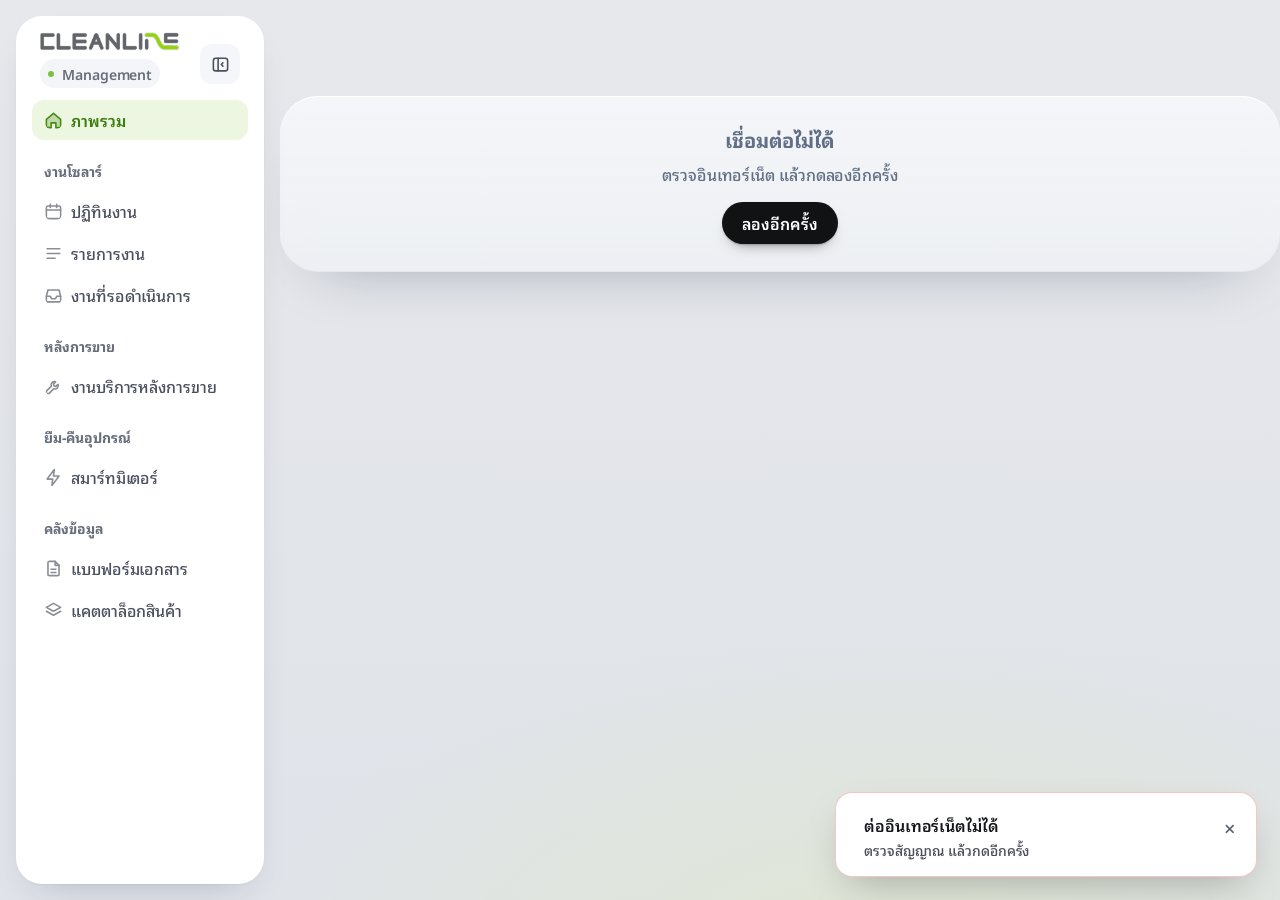
==== commit 1aa997b0: "Management: ล้างโค้ด (หน้าตาและการทำงานเหมือนเดิม) · ลบโค้ดที่ไม่ใช้แล้ว (หน้าคิวเดิม หน้าลูกค้าเดิม" ====
--- a/index.html
+++ b/index.html
@@ -13,2915 +13,8 @@
 <meta name="apple-mobile-web-app-status-bar-style" content="default">
 <link rel="icon" href="data:image/svg+xml,%3Csvg xmlns='http://www.w3.org/2000/svg' viewBox='0 0 48 48'%3E%3Crect width='48' height='48' rx='11' fill='%23636469'/%3E%3Cpath d='M12 34V21a6 6 0 0 1 6-6h3a6 6 0 0 1 6 6v6a6 6 0 0 0 6 6h4' fill='none' stroke='%2394d30a' stroke-width='5.5' stroke-linecap='round'/%3E%3C/svg%3E">
 <link rel="stylesheet" href="https://fonts.googleapis.com/css2?family=Noto+Sans+Thai+Looped:wght@400;500;600;700&display=swap">
-<style>
-/* Layout: fixed left sidebar + one scrolling work column (max 1240px). Pages: วันนี้ (dark summary card, to-do, notifications, department, tools) · งานทั้งหมด · หน้างาน · เปิดงาน · ลูกค้า · ตั้งค่า. Single light theme by choice: the brand's dark card sits on a light ground. */
-:root{color-scheme:light}
-*{box-sizing:border-box}
-html,body{margin:0;height:100%}
-body{font:400 15.5px/1.5 var(--f);font-feature-settings:"tnum" 1}
-button,input,select,textarea{font:inherit;color:inherit}
-.logo{display:flex;flex-direction:column;gap:8px;text-decoration:none}
-.logo img{height:auto;display:block}
-.logo span{font-size:14px;letter-spacing:.16em;font-weight:600}
-.nav{display:flex;flex-direction:column}
-.nav a{display:flex;align-items:center;padding:0 8px;text-decoration:none}
-.nav a svg{flex:none}
-.nav .c{margin-left:auto;font-size:14px;color:var(--mut2)}
-.nav .b{margin-left:auto;min-width:20px;height:20px;padding:0 8px;border-radius:10px;color:#fff;font-size:14px;font-weight:600;display:flex;align-items:center;justify-content:center}
-.me{display:flex;align-items:center;gap:8px;border-radius:12px}
-
-
-.me b{display:block;font-weight:600}
-.me small{font-size:14px;color:var(--mut)}
-.pmlogo{margin:2px 8px 0}
-main{flex:1;min-width:0;display:flex;flex-direction:column}
-.top{display:flex;align-items:center;gap:12px;flex-wrap:wrap}
-.search{flex:1;max-width:520px;display:flex;align-items:center;gap:8px;height:42px;padding:0 12px;border-radius:12px;background:var(--sf);box-shadow:var(--shBtn)}
-.search input{flex:1;border:0;outline:0;background:transparent;min-width:0}
-.btn{display:inline-flex;align-items:center;justify-content:center;gap:8px;text-decoration:none;cursor:pointer;}
-.btn.dk{font-weight:600;}
-
-.btn.lime{font-weight:600;}
-
-.btn.bad{color:var(--crit)}
-.btn:focus-visible,.nav a:focus-visible,input:focus-visible,select:focus-visible,textarea:focus-visible,.row:focus-visible,.seg button:focus-visible{outline:2px solid var(--lime);outline-offset:2px}
-
-.pad{padding:24px 24px}
-.hd{display:flex;align-items:center;gap:8px}
-.hd h2{margin:0}
-.hd .r{margin-left:auto;font-size:14px;text-decoration:none;cursor:pointer;background:none;border:0}
-h1{margin:0;font-weight:600;letter-spacing:-.02em}
-.muted{color:var(--mut)}
-.sub{font-size:14px;color:var(--mut)}
-/* dark summary card */
-.hro{color:#f4f5f7;padding:28px 32px;flex-direction:column;gap:24px;}
-.tile{min-width:128px;padding:16px 16px;border-radius:16px;background:#25262b;box-shadow:inset 0 0 0 1px rgba(255,255,255,.09),inset 0 1px 0 rgba(255,255,255,.08);display:flex;flex-direction:column;gap:8px;text-decoration:none;color:inherit}
-.tile b{font-size:30px;font-weight:600;letter-spacing:-.02em;line-height:1}
-.tile span{font-size:14px;color:#6b6e79}
-.slot{position:absolute;top:7px;bottom:7px;background:#2a2c31;padding:8px 8px;overflow:hidden;text-decoration:none;color:inherit}
-.slot.ins{background:#33401a;box-shadow:inset 0 0 0 1px rgba(201,242,90,.3)}
-.slot b{font-size:14px;font-weight:600;white-space:nowrap;overflow:hidden;text-overflow:ellipsis}
-.slot span{font-size:14px;color:#6b6e77;white-space:nowrap}
-.now{position:absolute;top:-4px;bottom:-4px;width:2px;background:var(--limeL);border-radius:1px;box-shadow:0 0 10px rgba(201,242,90,.7)}
-.prog{height:4px;border-radius:2px;background:rgba(255,255,255,.1);flex:1 1 220px}
-.prog i{display:block;height:100%;border-radius:2px;background:var(--limeL);box-shadow:0 0 10px rgba(201,242,90,.5)}
-/* lists */
-.box{width:18px;height:18px;border-radius:6px;box-shadow:inset 0 0 0 1.5px #c2c4ca}
-.tag{display:inline-flex;align-items:center;gap:4px;height:24px;padding:0 8px;font-size:14px;font-weight:600;}
-
-.team{font-size:14px;font-weight:600;padding:1px 8px;border-radius:5px;}
-
-.note{display:grid;grid-template-columns:34px 1fr;gap:12px;padding:12px 20px;border-top:1px solid var(--ln);text-decoration:none}
-.note .i{width:34px;height:34px;border-radius:10px;background:#eef0f3;display:flex;align-items:center;justify-content:center;font-weight:700;font-size:14px}
-.note .i.w{background:#f5f4fa;color:#3d7c0e}
-.note .i.g{background:var(--okBg);color:var(--ok)}
-.empty{padding:28px 20px;text-align:center;color:var(--mut)}
-.phase{all:unset;cursor:pointer;background:var(--sf);border-radius:16px;padding:16px 16px;display:flex;flex-direction:column;gap:8px;box-shadow:var(--sh)}
-.phase.on{box-shadow:0 0 0 2px var(--ink),var(--sh)}
-.phase .t{display:flex;align-items:center;gap:8px;font-size:14px;color:#55575e;font-weight:500}
-.phase .n{font-size:30px;font-weight:600;letter-spacing:-.02em;line-height:1}
-.tool{display:flex;gap:16px;align-items:flex-start;padding:16px;border-radius:16px;background:var(--sf);text-decoration:none;box-shadow:var(--sh)}
-.tool .ic{width:42px;height:42px;flex:none;border-radius:12px;display:flex;align-items:center;justify-content:center;box-shadow:inset 0 -2px 0 rgba(0,0,0,.1),0 4px 10px -4px rgba(16,17,20,.3)}
-.tool .ic svg{width:20px;height:20px}
-.tool b{display:block;font-weight:600;font-size:16px}
-.tool span{font-size:14px;color:var(--mut);line-height:1.45}
-.seg{display:inline-flex;gap:2px}
-.seg button{height:32px;padding:0 12px;border:0;background:transparent;cursor:pointer}
-.seg button.on{font-weight:600}
-.seg button .n{color:var(--mut2);margin-left:4px}
-
-.jobs{display:flex;flex-direction:column}
-.row{display:grid;grid-template-columns:minmax(0,1.6fr) minmax(0,1.1fr) 120px 90px;gap:16px;align-items:center;padding:16px 20px;border-top:1px solid var(--ln);text-decoration:none;cursor:pointer}
-.row:hover{background:#f0f7e6}
-.row .st{display:flex;flex-direction:column;gap:2px;min-width:0}
-.row .st b{font-weight:500;white-space:nowrap;overflow:hidden;text-overflow:ellipsis}
-.row .r{justify-self:end}
-@media (max-width:820px){
-  .row{grid-template-columns:1fr auto}
-  .row .st,.row .kw{display:none}
-}
-/* job page */
-.crumb a{color:var(--mut);text-decoration:none}
-.crumb b{color:var(--ink);font-weight:500}
-.cols{display:flex;flex-wrap:wrap;gap:20px}
-.colL{flex:999 1 540px;min-width:0;display:flex;flex-direction:column;gap:16px}
-.colR{flex:1 1 320px;max-width:390px;display:flex;flex-direction:column;gap:16px}
-.act{background:var(--sf);padding:24px;display:flex;flex-direction:column;gap:16px}
-.act h2{margin:0;font-size:16px;font-weight:600}
-.pbar{height:6px;border-radius:3px;background:#eef0f2;overflow:hidden}
-.pbar i{display:block;height:100%;background:var(--lime)}
-.need{list-style:none;margin:0;padding:0;display:flex;flex-direction:column;gap:4px}
-.need li{display:flex;align-items:center;gap:8px;min-height:34px;padding:0 8px;border-radius:9px;background:#fff8f2}
-.need li .k{width:18px;height:18px;border-radius:6px;box-shadow:inset 0 0 0 1.5px #c2c4ca;flex:none;display:flex;align-items:center;justify-content:center;font-size:14px;font-weight:700}
-.need li.ok{background:transparent;color:var(--mut)}
-.need li.ok .k{background:var(--lime);box-shadow:none;color:var(--limeInk)}
-.btns{display:flex;flex-direction:column;gap:8px}
-.sec{background:var(--sf);padding:24px 24px;box-shadow:var(--sh)}
-.sec h2{margin:0 0 16px;font-size:16px;font-weight:600}
-.sec h2 .tg{font-size:12px;font-weight:600}
-.fgrid{display:grid;grid-template-columns:repeat(2,minmax(0,1fr));gap:12px 16px}
-.fld{display:flex;flex-direction:column;gap:8px;font-size:14px;color:var(--mut);min-width:0}
-.fld.full{grid-column:1/-1}
-.fld input,.fld select,.fld textarea{height:40px;padding:0 12px;border:0;color:var(--ink);font-size:16px;width:100%}
-.fld textarea{height:auto;min-height:72px;padding:8px 12px;resize:vertical}
-.fld input:focus,.fld select:focus,.fld textarea:focus{background:#fff;outline:0}
-.fld.chk{flex-direction:row;align-items:center;gap:8px;font-size:16px;color:var(--ink);grid-column:1/-1}
-.fld.chk input{width:18px;height:18px;accent-color:#458c10}
-.formh{grid-column:1/-1;font-size:14px;font-weight:600;color:var(--mut2);padding-top:8px;border-top:1px solid var(--ln);margin-top:4px}
-.save{display:none;margin-top:16px;gap:8px}
-.sec.dirty .save{display:flex}
-details.sec>summary{list-style:none;cursor:pointer;display:flex;align-items:center;gap:8px;font-size:16px;font-weight:600}
-details.sec>summary::-webkit-details-marker{display:none}
-details.sec>summary::after{content:"";margin-left:auto;width:8px;height:8px;border-right:2px solid #8a8d95;border-bottom:2px solid #8a8d95;transform:rotate(45deg);transition:transform .15s}
-details.sec[open]>summary{margin-bottom:16px}
-details.sec[open]>summary::after{transform:rotate(-135deg)}
-details.sec>summary .sm{font-size:14px;font-weight:400;color:var(--mut)}
-.tl{display:flex;flex-direction:column;gap:12px}
-.tl div{display:grid;grid-template-columns:12px 1fr;gap:12px}
-.tl i{width:8px;height:8px;margin-top:8px;border-radius:50%;background:#c2c4ca}
-.tl div:first-child i{background:var(--lime)}
-.tl small{display:block;font-size:14px;color:var(--mut2)}
-.tbl{font-size:16px}
-.tbl td{vertical-align:middle}
-.tbl tr:last-child td{border-bottom:0}
-.toast{position:fixed;left:50%;bottom:24px;transform:translateX(-50%);background:var(--ink);color:#fff;padding:8px 16px;border-radius:12px;box-shadow:0 12px 30px rgba(0,0,0,.25);z-index:50;max-width:90vw}
-.banner{padding:12px 16px;border-radius:12px;background:var(--okBg);color:var(--ok)}
-.modalbg{position:fixed;inset:0;background:rgba(16,17,20,.45);display:flex;align-items:center;justify-content:center;padding:16px}
-.modal{background:var(--sf);padding:24px;max-width:440px;width:100%;box-shadow:0 24px 60px rgba(0,0,0,.3);display:flex;flex-direction:column;gap:16px}
-.xbar{height:6px;border-radius:3px;background:#eef0f2;overflow:hidden}
-.xbar i{display:block;height:100%;background:var(--lime);width:0}
-@media (max-width:900px){
-  .side{position:static;height:auto;flex-basis:100%}
-  .shell{flex-wrap:wrap}
-  main{padding:8px 16px 40px}
-}
-@media (prefers-reduced-motion:reduce){
-  *{transition:none !important}
-}
-.qd{background:#fff;padding:8px;display:flex;flex-direction:column;gap:4px;min-width:0}
-.qd.out{background:#fafbfb}
-.qd.sun{background:#f7f8f9}
-.qd.today{box-shadow:inset 0 0 0 2px #458c10}
-.qf{margin-left:auto;font-size:14px;color:#2f6b0a;background:#fde8e8;border-radius:6px;padding:2px 8px}
-.lg{display:inline-block;width:10px;height:10px;border-radius:3px;margin-right:8px;vertical-align:-1px}
-.lg.s{background:#16171a}
-.lg.p{background:#fff;box-shadow:inset 0 0 0 1px #c3c5ca}
-.lg.i{background:#e4e4e8}
-.sumcard{display:flex;flex-direction:column;gap:0}
-.sblk{padding:16px 0;border-top:1px solid #eef0f2;display:flex;flex-direction:column;gap:12px}
-.sumcard h2+.sblk{border-top:0;padding-top:16px}
-.sblk .sh{display:flex;align-items:center;gap:8px}
-.sblk h3{margin:0;font-size:16px;font-weight:600}
-.lnk{all:unset;cursor:pointer;margin-left:auto;font-size:14px;color:#3d7c0e;padding:4px 8px;border-radius:8px}
-.lnk:hover{background:#ebf5dd}
-.lnk:focus-visible{outline:2px solid #458c10}
-.kvg{display:grid;grid-template-columns:repeat(3,minmax(0,1fr));gap:12px 20px}
-.kv{display:flex;flex-direction:column;gap:4px;min-width:0}
-.kv.full{grid-column:1/-1}
-.kv span{font-size:14px;color:var(--mut)}
-.kv b{font-size:16px;font-weight:500;color:var(--ink);overflow-wrap:anywhere}
-.sumcard .sec.editing{box-shadow:none;outline:1px solid #e3e5e8;margin:8px 0}
-.crow{display:grid;grid-template-columns:44px minmax(0,2.2fr) minmax(0,1fr) minmax(0,1.6fr);gap:16px;align-items:center;text-decoration:none;color:inherit}
-.crow:first-child{border-top:0}
-.crow:hover{background:var(--hv)}
-.crow .cn,.crow .cj{display:flex;flex-direction:column;gap:4px;min-width:0}
-.crow .cn b{font-weight:600;white-space:nowrap;overflow:hidden;text-overflow:ellipsis}
-.crow .cj{align-items:flex-start}
-.crow .cp{display:flex;align-items:center;gap:8px;font-size:16px}
-.tag.dk{background:#16171a;color:#fff}
-@media (max-width:900px){
-  .kvg{grid-template-columns:repeat(2,minmax(0,1fr))}
-  .crow{grid-template-columns:40px 1fr}
-  .crow .cp,.crow .cj{grid-column:2}
-}
-.mgrp{display:flex;flex-direction:column;gap:8px}
-.mh{display:flex;align-items:baseline;gap:8px;padding:8px 4px 0}
-.mh h2{margin:0;font-size:16px;font-weight:600}
-.crow .dt{display:flex;flex-direction:column;align-items:center;justify-content:center;width:44px;height:44px;border-radius:12px;line-height:1.1}
-.crow .dt b{font-size:16px;font-weight:600}
-.crow .dt span{font-size:14px;line-height:1.3;color:var(--mut)}
-.crow .nm{font-size:16px;color:var(--ink2)}
-.crow .nm.miss{color:#6a6e77;font-size:14px}
-.appw{position:relative;flex:0 0 auto}
-.appbtn{all:unset;cursor:pointer;display:grid;grid-template-columns:repeat(3,4px);gap:4px;place-content:center}
-.appbtn i{width:4px;height:4px;border-radius:50%;background:#55575e}
-.appbtn:hover,.appbtn[aria-expanded="true"]{background:#e6e8eb}
-.appbtn:focus-visible{outline:2px solid #458c10;outline-offset:2px}
-.apppan{position:absolute;right:0;top:48px;z-index:50;width:320px;background:#fff;border-radius:20px;padding:16px;box-shadow:0 1px 2px rgba(0,0,0,.06),0 12px 40px rgba(20,22,26,.16);display:flex;flex-direction:column;gap:8px}
-.apph{font-size:14px;color:var(--mut);padding:2px 8px}
-.appg{display:grid;grid-template-columns:repeat(3,1fr);gap:4px}
-.appi{display:flex;flex-direction:column;align-items:center;gap:8px;padding:12px 8px;border-radius:14px;text-decoration:none;color:var(--ink);text-align:center}
-.appi:hover,.appi:focus-visible{background:var(--hv);outline:none}
-.appi .ic{width:44px;height:44px;border-radius:12px;display:grid;place-items:center}
-.appi .ic svg{width:22px;height:22px}
-.appi b{font-size:14px;font-weight:600}
-.appi small{font-size:14px;color:var(--mut);line-height:1.3}
-.appi.soon{opacity:.7;cursor:default}
-.appi.soon:hover{background:none}
-.hh{display:grid;grid-template-columns:minmax(0,1fr) minmax(0,560px);gap:32px;align-items:center}
-.hkpi{display:grid;grid-template-columns:repeat(4,minmax(0,1fr));gap:16px}
-.hempty{padding:28px 20px;display:flex;flex-direction:column;gap:4px;align-items:center;text-align:center}
-@media (max-width:1100px){
-  .hh{grid-template-columns:1fr}
-  .hkpi{grid-template-columns:repeat(2,1fr)}
-}
-.hsb{position:absolute;left:0;right:0;top:10px;display:flex;align-items:center;gap:16px;padding:8px 12px 8px 16px;border-radius:16px;background:rgba(27,28,32,.94);backdrop-filter:blur(10px);-webkit-backdrop-filter:blur(10px);color:#f4f5f7;box-shadow:0 12px 30px -12px rgba(0,0,0,.45),inset 0 0 0 1px rgba(255,255,255,.08);opacity:0;transform:translateY(-12px);pointer-events:none;transition:opacity .18s,transform .18s}
-.hsb.on{opacity:1;transform:none;pointer-events:auto}
-.hsb .btn.sm{flex:none}
-@media (prefers-reduced-motion:reduce){
-  .hsb{transition:none}
-}
-.nsplit{display:grid;grid-template-columns:minmax(0,1fr) minmax(0,1fr);gap:20px;align-items:start}
-.nform{display:flex;flex-direction:column;gap:24px}
-.ngrp{display:flex;flex-direction:column;gap:12px}
-.ngrp h2{margin:0;font-size:16px}
-.ngrp>textarea{width:100%;box-sizing:border-box;border:0;border-radius:12px;background:var(--hv);padding:8px 12px;font:inherit;font-size:16px;resize:vertical}
-.ngrp>textarea:focus{outline:0;background:#fff;box-shadow:inset 0 0 0 1.5px var(--lime)}
-.opt{font-size:14px;color:var(--mut2);font-weight:400;margin-left:4px}
-.maphelp{display:flex;flex-direction:column;gap:8px;align-items:flex-start}
-.ncal{position:sticky;top:16px;display:flex;flex-direction:column;gap:16px}
-.nch{display:flex;align-items:center;justify-content:space-between}
-.nch h2{margin:0;font-size:16px}
-.cgrid{display:grid;grid-template-columns:repeat(7,minmax(0,1fr));gap:4px}
-.cw{font-size:14px;color:var(--mut);text-align:center;padding-bottom:2px}
-.cd{all:unset;box-sizing:border-box;height:58px;border-radius:12px;display:flex;flex-direction:column;align-items:center;justify-content:center;gap:2px;cursor:pointer;font-size:16px;transition:transform .08s}
-.cd b{font-weight:600}
-.cd span{font-size:14px;white-space:nowrap;overflow:hidden;max-width:92%;text-overflow:ellipsis}
-.cd.free{background:#ebf5dd;color:#2f4d00}
-.cd.free span{color:#3d7c0e}
-.cd.one{background:#f5f4fa;color:#3d7c0e}
-.cd.full{background:#f3f4f6;color:#5f6470}
-.cd.off{background:repeating-linear-gradient(135deg,#f3f4f6 0 6px,#eceef1 6px 12px);color:#a3a6ad}
-.cd.past,.cd.out{color:#c3c5ca;cursor:default}
-.cd[disabled]{cursor:default}
-.cd:not([disabled]):hover{transform:translateY(-1px);box-shadow:0 0 0 1.5px #458c10}
-.cd.sel{background:#16171a !important;color:#fff !important}
-.cd.sel span{color:#dcfce7 !important}
-.cd:focus-visible{outline:2px solid #458c10;outline-offset:2px}
-.clg{display:flex;flex-wrap:wrap;gap:16px;font-size:14px;color:var(--mut)}
-.clg i{display:inline-block;width:11px;height:11px;border-radius:3px;margin-right:4px;vertical-align:-1px}
-.clg .free{background:#cdeb8f}
-.clg .one{background:#ffd9a0}
-.clg .full{background:#e3e5e8}
-.clg .off{background:repeating-linear-gradient(135deg,#e3e5e8 0 3px,#f3f4f6 3px 6px)}
-.cslot{display:flex;flex-direction:column;gap:8px;padding-top:12px;border-top:1px solid var(--ln)}
-.slots{display:grid;grid-template-columns:repeat(3,1fr);gap:8px}
-.slot{all:unset;box-sizing:border-box;height:46px;border-radius:12px;display:flex;flex-direction:column;align-items:center;justify-content:center;font-weight:600;cursor:pointer;box-shadow:inset 0 0 0 1px #dfe1e5}
-.slot small{font-size:14px;font-weight:400}
-.slot:hover:not([disabled]){box-shadow:inset 0 0 0 1.5px #458c10}
-.slot.on{background:#2f6b0a;color:#fff;box-shadow:none}
-.slot[disabled]{color:#b3b5bb;background:#f6f7f8;cursor:default;box-shadow:none}
-.slot:focus-visible{outline:2px solid #458c10;outline-offset:2px}
-.nsub{display:flex;align-items:center;gap:12px;padding-top:12px;border-top:1px solid var(--ln)}
-.nsum{display:flex;flex-direction:column;gap:2px;margin-right:auto}
-.nsum b{font-size:16px}
-.nsub .btn[aria-disabled="true"]{opacity:.5}
-.nmiss{color:#a34b08}
-.qreq{display:flex;align-items:baseline;gap:8px;background:#16171a;color:#fff;border-radius:12px;padding:12px 16px}
-.qreq b{font-size:16px}
-.qreq span{color:#dcfce7;font-weight:600}
-.svl{list-style:none;margin:0;padding:0;display:flex;flex-direction:column;gap:2px}
-.svl li{display:grid;grid-template-columns:26px minmax(0,1fr);gap:8px;padding:8px 0;position:relative}
-.svl li:not(:last-child)::before{content:"";position:absolute;left:12px;top:34px;bottom:-6px;width:2px;background:#eceef1}
-.svl li.ok:not(:last-child)::before{background:#458c10}
-.svl .k{width:26px;height:26px;border-radius:50%;display:grid;place-items:center;font-size:14px;font-weight:700;background:#f3f4f6;color:var(--mut)}
-.svl li.ok .k{background:#458c10;color:#17202b}
-.svl li.nx .k{background:#16171a;color:#dcfce7}
-.svl li>div{display:flex;flex-direction:column;gap:4px;min-width:0}
-.svl b{font-size:16px;font-weight:600}
-.svl li:not(.ok):not(.nx) b{color:var(--mut)}
-.svc{display:flex;flex-wrap:wrap;gap:8px;align-items:center;margin-top:8px;width:100%}
-.svc>.sub{flex:1 1 100%}
-.svin{display:flex;gap:8px;width:100%}
-.svin input{flex:1;min-width:0;height:34px;border-radius:9px;border:0;background:var(--hv);padding:0 8px;font:inherit;font-size:14px}
-.sigimg{width:180px;height:65px;object-fit:contain;background:#fafbfb;border-radius:8px;outline:1px solid #eceef1;margin-top:4px}
-.qd.closed{background:repeating-linear-gradient(135deg,#fff 0 8px,#f6f7f8 8px 16px)}
-@media (max-width:1000px){
-  .nsplit{grid-template-columns:1fr}
-  .ncal{position:static}
-}
-.hd .cnt{font-size:14px;font-weight:700;border-radius:7px;padding:2px 8px}
-.bk{display:grid;grid-template-columns:minmax(0,1.3fr) minmax(0,1fr) 112px auto;gap:8px;align-items:center;border-top:1px solid var(--ln)}
-.bkn{display:flex;flex-direction:column;gap:2px;min-width:0;text-decoration:none;color:inherit}
-.bkn b{font-size:16px;font-weight:600;white-space:nowrap;overflow:hidden;text-overflow:ellipsis}
-.bkn span{font-size:14px;color:var(--mut);white-space:nowrap;overflow:hidden;text-overflow:ellipsis}
-.bkn:hover b{text-decoration:underline}
-.bki{padding:0 8px;font:inherit;font-size:14px;min-width:0;width:100%;box-sizing:border-box}
-.bki:focus{outline:0;background:#fff;box-shadow:inset 0 0 0 1.5px var(--lime)}
-.bkb{display:flex;gap:8px}
-/* ===== CLEANLINE workspace theme (TDesk-style) ===== */
-.side{flex-basis:256px}
-.logo{padding:2px 8px 0}
-.logo img{width:138px}
-.logo span{display:none}
-.ws{display:flex;align-items:center;gap:8px;padding:8px;border-radius:12px;box-shadow:var(--shBtn);background:#fff}
-.ws b{display:block;font-size:16px;font-weight:700}
-.ws small{font-size:14px;color:var(--mut)}
-.nav{gap:1px}
-.nav .h{display:block;padding:16px 8px 8px;font-size:14px;font-weight:600;color:#6b6e76}
-.nav a{height:40px;gap:12px;color:#44464d;font-weight:500;border-radius:10px}
-.nav a span:first-of-type{flex:0 1 auto}
-.nav a svg{width:18px;height:18px;stroke:#8a8d95}
-.nav a:hover{background:var(--hv)}
-.nav a.on{box-shadow:none;font-weight:700}
-
-.nav .b{background:var(--pri)}
-.nav2{margin-top:auto;border-top:1px solid var(--ln);padding-top:8px}
-.me{margin-top:0;box-shadow:none;padding:8px 8px;background:none}
-
-.pmlogo{width:84px;opacity:.7}
-main{padding:0;gap:0;max-width:none}
-.tb{position:sticky;top:0;z-index:30;display:flex;align-items:center;gap:16px;height:68px;padding:0 32px;background:rgba(255,255,255,.92);backdrop-filter:blur(8px);border-bottom:1px solid var(--ln)}
-.tic{position:relative;width:38px;height:38px;border-radius:10px;display:grid;place-items:center}
-.tic:hover{background:var(--hv)}
-.tic svg{width:19px;height:19px}
-.tic i{position:absolute;top:8px;right:9px;width:8px;height:8px;border-radius:50%;background:#458c10;box-shadow:0 0 0 2px #fff}
-.tav{display:grid;place-items:center;font-weight:700}
-.appbtn{width:38px;height:38px;border-radius:10px}
-.pg{display:flex;flex-direction:column}
-.pg>.top:has(.crumb){display:none}
-.ph{display:flex;align-items:flex-end;justify-content:space-between;gap:20px;flex-wrap:wrap}
-.ph p{margin:8px 0 0}
-.ph p b{color:var(--ink)}
-.pha{display:flex;gap:8px;align-items:center}
-
-
-
-.btn.sm.on{background:var(--pri);color:#fff}
-
-
-.hd{padding:20px 24px 12px}
-/* overview */
-/* status pills */
-.pill{display:inline-flex;align-items:center;gap:8px;}
-.pill::before{content:"";width:6px;height:6px;border-radius:50%}
-.pill.big{height:30px;font-size:14px;padding:0 12px;width:max-content}
-/* queue table */
-.mnav{display:flex;align-items:center;gap:2px;padding:4px;background:#fff}
-.mnav button{all:unset;cursor:pointer;height:36px;min-width:36px;display:grid;place-items:center;border-radius:9px;font-weight:600;font-size:16px}
-.mnav button:hover{background:var(--hv)}
-.mnav button svg{width:16px;height:16px}
-.mnav button:first-child svg{transform:rotate(180deg)}
-.scards{display:grid;grid-template-columns:repeat(4,1fr)}
-.scd{all:unset;cursor:pointer;display:flex;gap:16px;}
-.scd:hover{box-shadow:0 0 0 1px rgba(16,24,40,.14),0 6px 16px -8px rgba(16,24,40,.2)}
-.scd:focus-visible{outline:2px solid var(--acc);outline-offset:2px}
-.sci{width:44px;height:44px;display:grid;place-items:center}
-.sci svg{width:20px;height:20px}
-
-
-
-
-.scd small{display:block}
-.tq{padding:0}
-.tqb{display:flex;align-items:center;gap:8px;flex-wrap:wrap;padding:16px 20px}
-/* job page */
-.jmeta{display:flex;align-items:center;gap:8px;margin-bottom:8px}
-/* เปิดงานคลิกเดียว + ย้อนกลับ (แบบ Gmail) */
-.jhd{display:flex;align-items:flex-start;gap:10px}.jback{all:unset;box-sizing:border-box;flex:none;width:40px;height:40px;margin:-6px 0 0 -8px;border-radius:50%;display:grid;place-items:center;cursor:pointer;color:var(--ink,#16171a)}.jback:hover{background:rgba(22,23,26,.06)}.jback:focus-visible{outline:2px solid var(--focus,#2f6b0a);outline-offset:2px}.jback svg{width:22px;height:22px}
-tr[data-sel],tr[data-fmrow],tr[data-mtedit]{cursor:pointer}tr[data-sel].lastop td{background:#eef6e6!important;transition:background .8s}
-.colR{min-width:0}.rtw{display:flex;flex-direction:column;min-width:0}.rtl span{min-width:0;overflow-wrap:anywhere}.rtabs button{padding:0 18px}.rtabs button i{font-style:normal;font-size:12px;margin-left:6px;min-width:20px;height:20px;border-radius:10px;background:rgba(0,0,0,.08);display:inline-grid;place-items:center;padding:0 6px}
-.rtabs button.on{background:var(--sf,#fff)!important;box-shadow:inset 0 3px 0 var(--acc,#2f6b0a)!important}
-.rbody{background:var(--sf,#fff);border-radius:0 16px 16px 16px;box-shadow:0 0 0 1px rgba(16,24,40,.08),0 12px 30px -16px rgba(16,24,40,.25);padding:24px;display:flex;flex-direction:column;min-width:0}
-.rbody>section.act,.rbody>.act{background:none!important;box-shadow:none!important;border-top:0!important;border-radius:0!important;padding:0!important}
-.rbody>section.act+section.act{border-top:1px solid var(--line,#eceef1)!important;padding-top:20px!important;margin-top:20px}
-.rbody .sjl .sjn{min-width:0;overflow:hidden;text-overflow:ellipsis;white-space:nowrap}
-.rtl>div{display:grid;grid-template-columns:82px minmax(0,1fr);gap:12px;padding:11px 0;border-top:1px solid var(--line,#eceef1);font-size:14px;line-height:1.45}.rtl>div:first-child{border-top:0;padding-top:0}.rtl time{color:var(--mute,#6b7078);font-size:14px}.rtl b{font-weight:600}
-.rnote{display:flex;gap:8px;margin-top:14px}.rnote .search{height:40px;box-shadow:none;background:var(--hv);flex:1 1 auto;min-width:0;width:auto!important;max-width:none!important}.rnote .btn{flex:none}
-.trc{padding:6px 24px}.trr{display:grid;grid-template-columns:auto minmax(0,1fr) auto auto auto;align-items:center;gap:14px;min-height:64px;border-top:1px solid var(--line,#eceef1)}.trr:first-child{border-top:0}
-.trn{display:flex;flex-direction:column;min-width:0}.trn b{font-weight:600;overflow:hidden;text-overflow:ellipsis;white-space:nowrap}.trn small{font-size:14px;color:var(--mut,#606f85)}.trc .trx{all:unset;box-sizing:border-box;width:40px;height:40px;border-radius:50%;display:grid;place-items:center;cursor:pointer;color:#b42318}.trc .trx:hover{background:#fdecec}.trc .trx:focus-visible{outline:2px solid var(--focus,#2f6b0a);outline-offset:2px}.trc .trx svg{width:20px;height:20px}
-.trem{padding:40px 16px}
-@media (max-width:640px){.trr{grid-template-columns:minmax(0,1fr) auto auto auto;padding:10px 0}.trr .pill{grid-column:1/-1;justify-self:start}}
-.stc{display:flex;flex-direction:column;gap:12px}.sth{display:flex;align-items:center;justify-content:space-between;gap:12px;min-height:32px}.sth h2{margin:0;font-size:16px}
-.stv{display:flex;gap:16px;align-items:center}.stv>div{display:flex;flex-direction:column;gap:2px;min-width:0}.stv b{font-weight:600}
-.stg{display:flex;gap:32px;flex-wrap:wrap}.stg span{display:flex;flex-direction:column;gap:2px}.stg b{font-size:18px;font-weight:600}
-.stc .save{display:flex;justify-content:flex-end;gap:8px}
-/* 1ข: ท้ายแถวเหลือปุ่ม ⋯ ปุ่มเดียว → คอลัมน์จัดการแคบลง ตารางไม่ล้นการ์ด */
-@media (min-width:641px){table.jt2 th.c-act,table.jt2 td.c-act{width:88px!important;text-align:center}.jtw>table.jt2{min-width:860px!important}.jt2.jt2s th.c-sn{width:150px}.jt2.jt2s th.c-site{width:auto}}
-.need-hint{font-size:13px;color:var(--mute,#6b7078);margin:2px 0 4px}
-.jno{font-size:14px;font-weight:700;color:var(--mut)}
-.jst{display:flex;align-items:center;gap:28px;padding:16px 24px;flex-wrap:wrap}
-.jsc{display:flex;flex-direction:column;gap:4px}
-.jsc b{font-size:16px;font-weight:700}
-.jsc.grow{flex:1;min-width:240px}
-.twarn{color:#3d7c0e}
-.tcrit{color:#3d7c0e}
-.jprog{display:grid;grid-template-columns:repeat(8,1fr);gap:4px}
-.jprog i{height:6px;border-radius:3px;background:#eceef2}
-.jprog i.d{background:var(--acc)}
-.jprog i.c{background:var(--pri)}
-/* ===== ข้อ 17–21 ===== */
-.hdo{display:grid;grid-template-columns:repeat(auto-fit,minmax(320px,1fr));gap:16px;margin-top:16px}
-.hdo .card{padding:20px 20px 12px}
-.hdo h2{display:flex;align-items:center;gap:8px;font-size:16px;margin:0 0 8px}.hdo h2 svg{width:18px;height:18px}
-.hdo h2 small{margin-left:auto;font-size:14px;font-weight:500;color:var(--mut)}
-.tdo{display:flex;align-items:flex-start;gap:12px;padding:12px 0;border-top:1px solid #eef0f2}.tdo:first-of-type{border-top:0}
-.tdo .tdi{flex:none;width:36px;height:36px;border-radius:12px;display:grid;place-items:center;background:#f1f2f4}.tdo .tdi svg{width:18px;height:18px}
-.tdo .tdi.o{background:#fff1e6;color:#a34b08}.tdo .tdi.b{background:#e8f1ff;color:#2457b3}.tdo .tdi.g{background:var(--accT);color:var(--accI)}
-.tdo b{display:block;font-size:15px;font-weight:600}.tdo>div{min-width:0;flex:1}
-.tdo .qdl{display:flex;flex-wrap:wrap;gap:6px;margin-top:6px}
-.tdo .qdl a{display:inline-flex;align-items:center;min-height:32px;padding:0 12px;border-radius:99px;background:#f4f5f7;color:var(--ink);font-size:14px;text-decoration:none;max-width:100%;overflow:hidden;text-overflow:ellipsis;white-space:nowrap}
-.tdo .qdl a:hover{background:#eceef1}
-.tdone{display:flex;align-items:center;gap:8px;padding:8px 0 12px;color:var(--mut);font-size:14px}.tdone svg{width:18px;height:18px;color:var(--accI)}
-.pnlst{display:grid;gap:8px;padding-bottom:8px}
-.pnr{display:flex;align-items:center;gap:12px;min-height:56px;padding:8px 12px;border-radius:14px;background:#f8f9fa;text-decoration:none;color:var(--ink)}
-.pnr:hover{background:#f1f2f4}.pnr b{display:block;font-size:15px;font-weight:600}.pnr span{font-size:14px;color:var(--mut)}.pnr>div{flex:1;min-width:0}
-.pnr .pnx{flex:none;width:36px;height:36px;border:0;border-radius:10px;background:none;color:#c58a00;display:grid;place-items:center;cursor:pointer}.pnr .pnx svg{width:18px;height:18px}
-.pnbtn.on{color:#a86f00}.pnbtn.on svg{fill:#f5b301;stroke:#a86f00}.pnr .pnx svg{fill:#f5b301}
-button.phc{all:unset;cursor:copy;border-radius:6px;padding:0 2px;margin:0 -2px;text-decoration:underline dotted 1px;text-underline-offset:3px}
-button.phc:hover{background:#f1f2f4}button.phc:focus-visible{outline:2px solid var(--pri);outline-offset:1px}
-/* กระดิ่ง */
-.ntp .nttab{display:flex;gap:4px;padding:0 12px 8px}
-.ntp .nttab button{flex:1;min-height:36px;border:0;border-radius:10px;background:none;font:inherit;font-size:14px;color:var(--mut);cursor:pointer}
-.ntp .nttab button.on{background:#f1f2f4;color:var(--ink);font-weight:600}
-.ntp .nttab i{font-style:normal;margin-left:4px;font-size:14px;color:#fff;background:var(--red,#d52222);border-radius:9px;padding:0 6px}
-.ntact{display:flex;justify-content:space-between;align-items:center;padding:6px 16px 2px}
-.ntact h6{margin:0;font-size:14px;font-weight:600;color:var(--mut)}
-.ntact button{border:0;background:none;color:var(--accI);font:600 14px inherit;font-family:inherit;min-height:32px;cursor:pointer}
-a.nta{display:flex;gap:10px;align-items:flex-start;padding:10px 16px;text-decoration:none;color:var(--ink);position:relative}
-a.nta:hover{background:#f6f7f9}
-a.nta .av{flex:none;width:32px;height:32px;border-radius:50%;background:linear-gradient(135deg,#b6e36b,#458c10);color:#fff;display:grid;place-items:center;font-weight:700;font-size:14px;overflow:hidden}
-a.nta .av img{width:100%;height:100%;object-fit:cover}
-a.nta div{min-width:0;flex:1;font-size:14px;line-height:1.4}a.nta small{display:block;color:var(--mut);font-size:14px}
-a.nta.new::after{content:"";position:absolute;right:16px;top:16px;width:8px;height:8px;border-radius:50%;background:#2f7de1}
-/* พาทัวร์ */
-#tour{position:fixed;inset:0;z-index:95;pointer-events:none}
-#tour .tsp{position:fixed;border-radius:16px;box-shadow:0 0 0 9999px rgba(22,23,29,.55),0 0 0 3px #93d209}
-#tour .tcd{position:fixed;width:min(340px,calc(100% - 32px));background:#fff;border-radius:20px;padding:16px 16px 12px 16px;box-shadow:0 24px 48px -20px rgba(0,0,0,.45);pointer-events:auto;top:0;left:0;transition:transform .35s cubic-bezier(.23,1,.32,1)}
-#tour #tour .tcd b{display:block;font-size:16px;margin-bottom:4px}#tour .tcd p{margin:0 0 12px;font-size:14px;color:#3a3d47;line-height:1.5}
-#tour .tcf{display:flex;align-items:center;gap:8px}#tour .tcf small{color:var(--mut);font-size:14px;margin-right:auto}
-#tour .tcf button{min-height:40px;padding:0 16px;border-radius:99px;border:0;font:600 14px inherit;font-family:inherit;cursor:pointer;background:#eeefea;color:var(--ink)}#tour .tcf button.tnx{background:var(--ink);color:#fff}
-@media(max-width:700px){.hdo{grid-template-columns:1fr}}
-@media(prefers-reduced-motion:reduce){#tour .tsp,#tour .tcd{transition:none}}
-
-/* กล่องจองคิวหน้าแรกบนมือถือ: แถวเป็นการ์ด ไม่มีหัวตาราง ปุ่มเต็มแถว */
-@media(max-width:640px){
-.bkc .bkh{flex-wrap:wrap}.bkc .bkh .tabs{display:flex !important;width:100%;margin:12px 0 0 !important}
-.bkc .bkh .tabs button{flex:1 1 0;min-width:0;padding:0 6px !important;white-space:nowrap;font-size:14px;gap:4px}
-@media(max-width:360px){.bkc .bkh .tabs button{font-size:14px !important;padding:0 4px !important}.bkc .bkh .tabs button span{padding:0 6px}}
-.bkc .bt.hdr{display:none !important}
-.bkc .bt.sv,.bkc .bt.in{grid-template-columns:minmax(0,1fr) minmax(0,1fr) !important;gap:8px 12px;padding:16px !important}
-.bkc .bt>.bkn,.bkc .bt>.insr,.bkc .bt>.bki,.bkc .bt>.bkb{grid-column:1/-1}
-.bkc .bt .bkb{justify-self:stretch;margin:4px 0 0 !important;background:none !important;box-shadow:none !important;border-radius:0 !important;overflow:visible}
-.bkc .bt .bkb .btn{flex:1 1 0;min-height:44px}
-.bkc .bt .bki{min-height:44px}
-}
-/* ===== ดูดีขึ้นอีก ===== */
-.cu .htl b,.cu .dst b{font-variant-numeric:tabular-nums}
-.cu .htl{animation:cuIn .5s cubic-bezier(.23,1,.32,1) both}
-.cu .htl:nth-child(2){animation-delay:60ms}.cu .htl:nth-child(3){animation-delay:120ms}.cu .htl:nth-child(4){animation-delay:180ms}
-@keyframes cuIn{from{opacity:0;transform:translateY(10px)}to{opacity:1;transform:none}}
-.cu .dbp i{transform-origin:50% 100%;animation:barUp .7s cubic-bezier(.23,1,.32,1) both}
-@keyframes barUp{from{transform:scaleY(0)}to{transform:none}}
-.cu .dbw:nth-child(1) .dbp i{animation-delay:0ms}.cu .dbw:nth-child(2) .dbp i{animation-delay:40ms}.cu .dbw:nth-child(3) .dbp i{animation-delay:80ms}.cu .dbw:nth-child(4) .dbp i{animation-delay:120ms}.cu .dbw:nth-child(5) .dbp i{animation-delay:160ms}.cu .dbw:nth-child(6) .dbp i{animation-delay:200ms}.cu .dbw:nth-child(7) .dbp i{animation-delay:240ms}.cu .dbw:nth-child(8) .dbp i{animation-delay:280ms}.cu .dbw:nth-child(9) .dbp i{animation-delay:320ms}.cu .dbw:nth-child(10) .dbp i{animation-delay:360ms}.cu .dbw:nth-child(11) .dbp i{animation-delay:400ms}.cu .dbw:nth-child(12) .dbp i{animation-delay:440ms}
-.sk{background:linear-gradient(90deg,#eceef2 25%,#f6f7f9 37%,#eceef2 63%);background-size:400% 100%;animation:skS 1.4s ease infinite;border-radius:20px}
-@keyframes skS{from{background-position:100% 50%}to{background-position:0 50%}}
-.skw{display:grid;gap:16px}.skh{height:230px;border-radius:28px}.skt{display:grid;grid-template-columns:repeat(4,1fr);gap:16px}.skt i{height:88px;display:block}
-.skr{display:grid;gap:10px;padding:16px}.skr i{display:block;height:44px;border-radius:12px}
-@media(max-width:700px){.skt{grid-template-columns:1fr 1fr}.skh{height:160px}}
-.hempty{text-align:center}
-#jpv{position:fixed;z-index:75;width:300px;background:#fff;border-radius:18px;padding:14px 16px;box-shadow:0 20px 40px -18px rgba(0,0,0,.4),0 0 0 1px rgba(22,23,29,.06);pointer-events:none;animation:jpIn .16s cubic-bezier(.23,1,.32,1)}
-#jpv b{display:block;font-size:16px;margin-bottom:6px}
-#jpv .jprog{display:grid;grid-template-columns:repeat(8,1fr);gap:3px;margin:10px 0}
-#jpv dl{display:grid;grid-template-columns:auto 1fr;gap:4px 12px;margin:0;font-size:14px}#jpv dt{color:var(--mut)}#jpv dd{margin:0;font-weight:500}
-@keyframes jpIn{from{opacity:0;transform:translateY(4px)}to{opacity:1;transform:none}}
-@media(prefers-reduced-motion:reduce){.cu .htl,.cu .dbp i,.sk,#jpv{animation:none}}
-
-/* ===== ความเคลื่อนไหวจากหน้างาน ===== */
-#feed{position:fixed;top:84px;right:24px;z-index:65;display:flex;flex-direction:column;gap:8px;width:min(340px,calc(100% - 32px));pointer-events:none}
-.fd{pointer-events:auto;display:flex;gap:12px;align-items:flex-start;background:#fff;border-radius:16px;padding:12px 14px;box-shadow:0 14px 30px -14px rgba(0,0,0,.35),0 0 0 1px rgba(22,23,29,.05);cursor:pointer;text-align:left;border:0;font:inherit;color:var(--ink);animation:fdIn .35s cubic-bezier(.23,1,.32,1);transition:opacity .25s ease-out,transform .25s ease-out}
-.fd.out{opacity:0;transform:translateX(16px)}
-.fd .av{flex:none;width:36px;height:36px;border-radius:50%;background:var(--accT);color:var(--accI);display:grid;place-items:center;font-weight:700;font-size:15px;position:relative}
-.fd .av::after{content:"";position:absolute;right:-1px;bottom:-1px;width:10px;height:10px;border-radius:50%;background:#3ccf4e;border:2px solid #fff}
-.fd b{font-weight:600}.fd span{display:block;font-size:14px;line-height:1.4}.fd small{display:block;font-size:14px;color:var(--mut);margin-top:2px}
-@keyframes fdIn{from{opacity:0;transform:translateX(24px)}to{opacity:1;transform:none}}
-@media(max-width:700px){#feed{top:auto;bottom:84px;right:16px}}
-/* ===== Ctrl+K ===== */
-.gs kbd{flex:none;font:600 14px/1 inherit;color:var(--mut);background:#f1f2f4;border:1px solid #e3e5e9;border-radius:6px;padding:4px 6px;margin-right:4px}
-@media(max-width:900px){.gs kbd{display:none}}
-#cmdk{position:fixed;inset:0;z-index:90;background:rgba(22,23,29,.35);display:flex;justify-content:center;align-items:flex-start;padding:14vh 16px 16px;animation:ckF .15s ease-out}
-#cmdk .ck{width:min(620px,100%);background:#fff;border-radius:20px;box-shadow:0 30px 60px -20px rgba(0,0,0,.45);overflow:hidden;animation:ckIn .2s cubic-bezier(.23,1,.32,1);transform-origin:50% 0}
-#cmdk .cki{display:flex;align-items:center;gap:12px;padding:0 18px;border-bottom:1px solid #eceef2}
-#cmdk .cki svg{width:20px;height:20px;flex:none;color:var(--mut)}
-#cmdk input{flex:1;border:0;outline:0;height:60px;font:inherit;font-size:18px;background:none;color:var(--ink)}
-#cmdk .ckl{max-height:min(420px,60vh);overflow:auto;padding:8px}
-#cmdk h6{margin:8px 10px 4px;font-size:14px;font-weight:600;color:var(--mut)}
-#cmdk .cko{display:flex;align-items:center;gap:12px;width:100%;min-height:48px;padding:6px 10px;border:0;background:none;border-radius:12px;font:inherit;color:var(--ink);text-align:left;cursor:pointer}
-#cmdk .cko .ci{flex:none;width:32px;height:32px;border-radius:10px;background:#f1f2f4;display:grid;place-items:center}
-#cmdk .cko .ci svg{width:16px;height:16px}
-#cmdk .cko b{font-weight:500;display:block}#cmdk .cko small{display:block;font-size:14px;color:var(--mut)}
-#cmdk .cko .cr{margin-left:auto;font-size:14px;color:var(--mut)}
-#cmdk .cko.on{background:var(--accT)}#cmdk .cko.on .ci{background:#fff}
-#cmdk .ckn{padding:24px;text-align:center;color:var(--mut)}
-#cmdk .ckf{display:flex;gap:16px;padding:10px 18px;border-top:1px solid #eceef2;font-size:14px;color:var(--mut)}
-#cmdk .ckf kbd{font:600 14px inherit;background:#f1f2f4;border-radius:5px;padding:2px 5px;margin-right:4px}
-@keyframes ckF{from{opacity:0}to{opacity:1}}
-@keyframes ckIn{from{opacity:0;transform:scale(.97)}to{opacity:1;transform:none}}
-@media(prefers-reduced-motion:reduce){.fd,#cmdk,#cmdk .ck{animation:none}}
-
-/* ===== ใช้แล้วรู้สึกดี: เลิกทำ · ฉลอง · งานรอคุณ ===== */
-.toast:not([hidden]){display:flex;align-items:center;gap:14px;overflow:hidden}
-.toast.in{animation:tIn .25s cubic-bezier(.23,1,.32,1)}
-@keyframes tIn{from{opacity:0;transform:translate(-50%,10px)}to{opacity:1;transform:translateX(-50%)}}
-.toast [data-undo]{background:none;border:0;color:var(--lime);font:inherit;font-weight:700;padding:6px 2px;min-height:32px;cursor:pointer}
-.toast .tbar{position:absolute;left:0;bottom:0;height:3px;width:100%;background:var(--lime);transform-origin:left;animation:tBar 6s linear forwards}
-@keyframes tBar{to{transform:scaleX(0)}}
-.hchips{display:flex;flex-wrap:wrap;align-items:center;gap:8px;margin:14px 0 6px}
-.hcl{font-size:14px;color:var(--mut);margin-right:2px}
-.hchip{display:inline-flex;align-items:center;gap:8px;height:36px;padding:0 6px 0 14px;border-radius:99px;background:#fff;border:1px solid rgba(22,23,29,.08);font-size:14px;font-weight:500;color:var(--ink);text-decoration:none;box-shadow:0 4px 12px -8px rgba(0,0,0,.35);transition:transform .16s cubic-bezier(.23,1,.32,1),box-shadow .16s ease}
-.hchip b{min-width:24px;height:24px;padding:0 7px;border-radius:12px;background:var(--pri);color:#fff;display:grid;place-items:center;font-size:14px}
-.hchip:active{transform:scale(.97)}
-@media(hover:hover) and (pointer:fine){.hchip:hover{transform:translateY(-2px);box-shadow:0 10px 18px -10px rgba(0,0,0,.4)}}
-.hchip.ok{padding:0 14px;gap:6px;color:var(--accI)}
-.hchip.ok svg{width:16px;height:16px}
-#cele{position:fixed;right:24px;bottom:24px;z-index:70;display:flex;align-items:center;gap:12px;background:#fff;border-radius:20px;padding:12px 20px 12px 12px;box-shadow:0 20px 40px -16px rgba(0,0,0,.35);animation:ceIn .5s cubic-bezier(.23,1,.32,1);cursor:pointer;max-width:calc(100vw - 32px);transition:opacity .25s ease-out,transform .25s ease-out}
-#cele.out{opacity:0;transform:translateY(10px)}
-#cele .ceok{flex:none;width:44px;height:44px;border-radius:50%;background:#458c10;color:#fff;display:grid;place-items:center;animation:ceM .7s cubic-bezier(.23,1,.32,1)}
-#cele b{display:block;font-size:17px;line-height:1.3}
-#cele span{display:block;font-size:14px;color:var(--mut)}
-#cele .cf{position:absolute;left:34px;top:34px;pointer-events:none}
-#cele .cf i{position:absolute;width:8px;height:12px;border-radius:2px;opacity:0;animation:cfB 1.2s cubic-bezier(.23,1,.32,1) forwards}
-@keyframes cfB{0%{opacity:1;transform:none}45%{opacity:1;transform:translate(calc(var(--x)*.7),var(--y)) rotate(calc(var(--r)*.5))}100%{opacity:0;transform:translate(var(--x),calc(var(--y) + 170px)) rotate(var(--r))}}
-@keyframes ceIn{from{opacity:0;transform:translateY(20px) scale(.96)}to{opacity:1;transform:none}}
-@keyframes ceM{0%{transform:translateY(24px) scale(.8)}60%{transform:translateY(-6px) scale(1.05)}100%{transform:none}}
-.jprog i.grow{transform-origin:left;animation:jGrow .6s cubic-bezier(.23,1,.32,1)}
-@keyframes jGrow{from{transform:scaleX(0)}to{transform:none}}
-.pill.pp{animation:pPop .5s cubic-bezier(.23,1,.32,1)}
-@keyframes pPop{0%{transform:scale(.9)}60%{transform:scale(1.06)}100%{transform:none}}
-@media(max-width:700px){#cele{right:16px;left:16px;bottom:84px}}
-@media(prefers-reduced-motion:reduce){.toast.in,.toast .tbar,#cele,#cele .ceok,.jprog i.grow,.pill.pp{animation:none}#cele .cf{display:none}}
-
-.act{border-radius:16px;box-shadow:0 0 0 1px rgba(16,24,40,.08),0 12px 30px -16px rgba(16,24,40,.25);border-top:4px solid var(--acc)}
-.sec{border-radius:16px}
-.sec.cur{box-shadow:0 0 0 1.5px var(--acc),0 0 0 5px var(--accT)}
-.sec h2 .tg{background:var(--accT);color:var(--accI)}
-/* misc */
-.tag{border-radius:999px}
-.bk{padding:16px 24px}
-.hd .cnt{background:var(--accT);color:var(--accI)}
-@media (max-width:1150px){
-  .scards{grid-template-columns:repeat(2,1fr)}
-}
-.bkc{padding:0;overflow:hidden}
-.bkh{display:flex;align-items:center;gap:16px;padding:16px 24px 0;border-bottom:1px solid var(--ln)}
-.bkh h2{margin:0 8px 12px 0;}
-.tabs{display:flex;gap:4px;align-self:flex-end}
-.tabs button{all:unset;cursor:pointer;display:flex;align-items:center;gap:8px;padding:8px 12px 12px;font-weight:600;font-size:16px;color:var(--mut);border-bottom:2px solid transparent;margin-bottom:-1px}
-.tabs button span{font-size:14px;background:#f1f2f4;color:#55575e;border-radius:6px;padding:1px 8px}
-.tabs button.on{color:var(--ink);border-bottom-color:var(--acc)}
-.tabs button.on span{background:var(--accT);color:var(--accI)}
-.tabs button:focus-visible{outline:2px solid var(--acc)}
-.bt{display:grid;gap:16px;align-items:center;padding:12px 24px;border-bottom:1px solid var(--ln)}
-.bt.sv{grid-template-columns:minmax(0,2fr) minmax(0,.9fr) minmax(0,1.1fr) minmax(0,1fr) 150px 200px}
-.bt.hdr{padding-top:8px;padding-bottom:8px;font-size:14px;font-weight:600;color:var(--mut)}
-.bt:last-child{border-bottom:0}
-.bt>span{display:flex;flex-direction:column;gap:2px;min-width:0;align-items:flex-start}
-.bt>span b{font-weight:600;font-size:16px}
-.bt small{font-size:14px;color:var(--mut)}
-.bt .bkb{flex-direction:row;gap:8px;justify-content:flex-end;align-items:center;justify-self:end}
-.dctl{position:relative;display:flex;align-items:center;justify-content:space-between;gap:8px;height:36px;padding:0 8px;border-radius:9px;background:#fff;box-shadow:var(--shBtn);font-size:16px;font-weight:600;cursor:pointer}
-.dctl svg{width:15px;height:15px}
-.dctl input{position:absolute;inset:0;opacity:0;cursor:pointer;width:100%}
-.dctl:focus-within{box-shadow:0 0 0 2px var(--acc)}
-.fld .dctl{margin-top:8px}
-.bki{height:36px}
-@media (max-width:1150px){
-  .bt.sv,.bt.in{grid-template-columns:minmax(0,1fr) 150px auto}
-  .bt>span:nth-child(2),.bt>span:nth-child(3),.bt>span:nth-child(4){display:none}
-}
-.mnav button[disabled]{opacity:.45;color:#8a8f99;cursor:not-allowed}
-.btn,.pill,.tag,.team,.tabs button,.nav a,.scd small,.hd h2,.ph .pha>*{white-space:nowrap}
-
-.isearch{display:flex;align-items:center;gap:8px;flex:1 1 220px;min-width:200px;max-width:340px;height:38px;padding:0 12px;border-radius:9px;background:#fff;box-shadow:var(--shBtn)}
-.isearch svg{width:16px;height:16px;flex:none}
-.isearch input{flex:1;min-width:0;border:0;outline:0;background:none;font-size:16px}
-.isearch:focus-within{box-shadow:0 0 0 2px var(--acc)}
-.tq .seg{background:#f1f2f4}
-.tq select.sel,.tqb select.sel{height:38px;border-radius:9px}
-.tq .mgrp{gap:0}
-.tq .mh{padding:16px 24px 8px;border-bottom:1px solid var(--ln)}
-.clist{padding:0}
-.crow{padding:16px 24px;border-top:0;border-bottom:1px solid var(--ln)}
-.tq .mgrp:last-child .crow:last-child{border-bottom:0}
-.crow .dt{background:#f5f6f8}
-.lg.x{background:repeating-linear-gradient(135deg,#e3e5e8 0 3px,#f6f7f8 3px 6px);box-shadow:inset 0 0 0 1px #e3e5e8}
-.qd{min-height:112px}
-.filein{position:relative;display:flex;align-items:center;gap:8px;height:42px;padding:0 16px;border-radius:10px;box-shadow:var(--shBtn);background:#fff;font-weight:600;font-size:16px;cursor:pointer;max-width:360px}
-.filein svg{width:16px;height:16px}
-.filein span{white-space:nowrap;overflow:hidden;text-overflow:ellipsis}
-.filein input{position:absolute;inset:0;opacity:0;cursor:pointer}
-.tbl{width:100%;border-collapse:collapse}
-.tbl th{background:#fafbfc;font-size:14px;font-weight:600;color:var(--mut);text-align:left;padding:8px 24px;border-top:1px solid var(--ln);border-bottom:1px solid var(--ln)}
-.tbl td{padding:12px 24px;border-bottom:1px solid var(--ln)}
-.mnav .mlab{display:inline-block;min-width:150px;text-align:center;font-weight:600;font-size:16px;white-space:nowrap}
-.mnav{position:relative}
-.mnav .mlbl{display:flex;align-items:center;justify-content:center;gap:8px;width:176px;padding:0 8px;white-space:nowrap}
-.mnav .mlbl svg{width:14px;height:14px;transform:rotate(90deg) !important}
-.mnav .mlbl[aria-expanded="true"]{background:var(--hv)}
-.mpop{position:absolute;top:calc(100% + 8px);left:50%;transform:translateX(-50%);z-index:60;width:300px;background:#fff;border-radius:14px;padding:12px;box-shadow:0 0 0 1px rgba(16,24,40,.08),0 16px 40px -12px rgba(16,24,40,.3)}
-.mph{display:flex;align-items:center;justify-content:space-between;padding:0 2px 8px}
-.mph b{font-size:16px;font-weight:700}
-.mph button{all:unset;cursor:pointer;width:32px;height:32px;display:grid;place-items:center;border-radius:8px}
-.mph button:hover{background:var(--hv)}
-.mph button svg{width:15px;height:15px}
-.mph button:first-child svg{transform:rotate(180deg)}
-.mph button[disabled]{opacity:.45;color:#8a8f99;cursor:not-allowed}
-.mpg{display:grid;grid-template-columns:repeat(3,1fr);gap:8px}
-.mpg button{all:unset;cursor:pointer;box-sizing:border-box;height:52px;border-radius:10px;display:flex;flex-direction:column;align-items:center;justify-content:center;gap:1px;font-weight:600;font-size:16px}
-.mpg button small{font-size:14px;font-weight:500;color:var(--mut)}
-.mpg button:hover:not([disabled]){background:var(--hv)}
-.mpg button.cur{box-shadow:inset 0 0 0 1.5px var(--acc)}
-
-.mpg button.sel small{color:#dcfce7}
-.mpg button[disabled]{color:#c3c5ca;cursor:default}
-.mpg button:focus-visible,.mph button:focus-visible,.mpf button:focus-visible{outline:2px solid var(--acc)}
-.mpf{display:flex;justify-content:center;padding-top:8px;margin-top:8px;border-top:1px solid var(--ln)}
-.mpf button{all:unset;cursor:pointer;font-size:14px;font-weight:600;color:var(--accI);padding:4px 8px;border-radius:7px}
-.mpf button:hover{background:var(--accT)}
-/* jobs table (prototype) */
-.jsrch{display:flex;align-items:center;gap:8px;padding:0 12px;width:300px;color:var(--mut2)}
-
-.jsrch svg{width:16px;height:16px;flex:none}
-.jsrch input{all:unset;flex:1;min-width:0;font-size:16px;color:var(--ink)}
-.jsrch input::placeholder{color:var(--mut2)}
-.jcount{margin-left:auto;white-space:nowrap}
-.jtw{overflow-x:auto;overscroll-behavior-x:contain}
-.jt{width:100%;min-width:940px;table-layout:fixed;border-collapse:separate;border-spacing:0;font-size:16px}
-.jt th{position:sticky;top:0;height:42px;padding:0 8px;border-bottom:1px solid var(--ln);text-align:left;white-space:nowrap}
-.jt td{height:62px;padding:8px 8px;border-bottom:1px solid var(--ln);vertical-align:middle;white-space:nowrap}
-.jt tbody tr{cursor:pointer}
-.jt tbody tr:focus-visible{outline:none}
-.jt tbody tr:focus-visible td{background:#fafbfc;box-shadow:inset 0 2px 0 var(--acc),inset 0 -2px 0 var(--acc)}
-.jt tbody tr:last-child td{border-bottom:0}
-.jt .r{text-align:right}
-.jt .cn{width:50px;color:var(--mut);text-align:center;padding:0 8px}
-.jt .cs{width:24%}
-.jt td.cs b{display:block;font-weight:600;overflow:hidden;text-overflow:ellipsis}
-.jt td.cs span{display:block;margin-top:4px;font-size:14px;color:var(--mut);overflow:hidden;text-overflow:ellipsis}
-.jt .cst{width:164px}
-.jt th:nth-child(3){width:11%}
-.jt th:nth-child(4){width:76px}
-.jt th:nth-child(5),.jt th:nth-child(6),.jt th:nth-child(7){width:14%}
-.jt th:nth-child(8){width:86px}
-.jt th,.jt td{overflow:hidden;text-overflow:ellipsis}
-.jt thead th{height:48px}
-.jt .el{display:block;overflow:hidden;text-overflow:ellipsis}
-.jt .nil{color:#6a6e7b}
-/* detail drawer */
-body.dlock{overflow:clip}
-.dov{position:fixed;inset:0;background:rgba(16,17,20,.32);z-index:80;animation:dfade .15s ease}
-.drw{position:fixed;right:0;bottom:0;width:min(560px,100%);z-index:81;display:flex;flex-direction:column;animation:dslide .2s ease}
-@keyframes dfade{from{opacity:0}}
-@keyframes dslide{from{transform:translateX(24px);opacity:.4}}
-@media (prefers-reduced-motion:reduce){
-  .dov,.drw{animation:none}
-}
-.drt{flex:1;min-width:0}
-.drt small{display:block;font-size:14px;color:var(--mut)}
-.drt h2{margin:4px 0 8px;font-size:20px;font-weight:700;line-height:1.3;overflow-wrap:anywhere}
-.drm{display:flex;align-items:center;gap:8px;flex-wrap:wrap}
-.drx{flex:none}
-.dra{display:flex;gap:8px;padding:0 24px 16px;border-bottom:1px solid var(--ln);align-items:center}
-.dra .dgo{flex:1;justify-content:center}.dra .dic{width:40px;padding:0;justify-content:center}
-.dmore{position:relative}.dmore summary{list-style:none;cursor:pointer;display:inline-flex;align-items:center;gap:4px}.dmore summary::-webkit-details-marker{display:none}.dmore summary svg{transform:rotate(90deg)}.dmore[open] summary svg{transform:rotate(-90deg)}
-.dmm{position:absolute;right:0;top:calc(100% + 6px);z-index:5;min-width:200px;background:#fff;border-radius:14px;box-shadow:0 10px 30px rgba(16,24,40,.16),0 0 0 1px rgba(16,24,40,.06);padding:8px;display:grid}
-.dmm button{display:flex;align-items:center;gap:8px;padding:8px 12px;border-radius:10px;font:inherit;font-size:16px;text-align:left;background:none;border:0;color:inherit;cursor:pointer}.dmm button:hover{background:var(--hv,#f3f4f6)}.dmm svg{width:16px;height:16px}
-.drb{flex:1;overflow-y:auto;padding:8px 24px 28px;overscroll-behavior:contain}
-.dg{margin-top:16px}
-.dg h3{margin:0 0 4px;padding:8px 12px;border-radius:8px;font-size:14px;font-weight:700}
-.dg dl{margin:0}
-.dg dl>div{display:grid;grid-template-columns:170px minmax(0,1fr);gap:16px;padding:8px 12px;border-bottom:1px solid var(--ln)}
-.dg dl>div:last-child{border-bottom:0}
-.dg dt{color:var(--mut);font-size:14px}
-.dg dd{margin:0;font-size:16px;font-weight:500;overflow-wrap:anywhere}
-.dg dd a{font-weight:600}
-.dg .nil{color:#6b6e78;font-weight:400}
-.dg .dv.ok{color:#3d7c0e}
-.dsteps{list-style:none;margin:0;padding:4px 12px;display:grid;grid-template-columns:1fr 1fr;gap:8px 16px}
-.dsteps li{display:flex;align-items:center;gap:8px;font-size:14px;color:var(--mut)}
-.dsteps i{flex:none;width:18px;height:18px;border-radius:50%;box-shadow:inset 0 0 0 1.5px #d5d7dc;font-style:normal;font-size:14px;display:grid;place-items:center}
-.dsteps li.ok{color:var(--ink)}
-.dsteps li.ok i{box-shadow:none;font-weight:700}
-.dfold>summary{list-style:none;cursor:pointer}
-.dfold>summary::-webkit-details-marker{display:none}
-.dfold h3{display:flex;align-items:center;gap:8px}
-.dfold h3 span{margin-left:auto;font-weight:600;color:var(--accI);opacity:.8}
-.dfold h3::after{content:"";width:7px;height:7px;border-right:2px solid currentColor;border-bottom:2px solid currentColor;transform:rotate(45deg);margin:-4px 2px 0 4px;transition:transform .15s}
-.dfold[open] h3::after{transform:rotate(-135deg);margin-top:4px}
-.dfold>summary:focus-visible{outline:2px solid var(--acc);outline-offset:2px;border-radius:8px}
-.dfold[open] .dsteps{padding-top:8px}
-/* knowledge base */
-.kqh{display:flex;align-items:center;gap:20px;padding:24px 24px;box-shadow:var(--sh)}
-.kbhi{flex:none;width:58px;height:58px;border-radius:14px;display:grid;place-items:center}
-.kbhi svg{width:26px;height:26px}
-.kbht{flex:1;min-width:0}
-.kbht b{display:block;font-size:20px;font-weight:700;letter-spacing:-.01em}
-.kbht span{display:block;margin-top:4px;color:var(--mut);font-size:16px}
-.kbst{display:flex;gap:28px;margin:0}
-.kbst div{text-align:center;min-width:64px}
-.kbst dd{margin:0;font-size:28px;font-weight:700;line-height:1.1;order:-1}
-.kbst div{display:flex;flex-direction:column;gap:4px}
-.kbst dt{font-size:14px;color:var(--mut);white-space:nowrap}
-.kbg{display:grid;grid-template-columns:250px minmax(0,1fr);gap:20px;align-items:start}
-.kbcl{padding:16px 12px;position:sticky;top:84px}
-.kbcl h2{margin:0 8px 8px;font-size:16px;font-weight:700}
-.kqc{all:unset;box-sizing:border-box;cursor:pointer;display:flex;align-items:center;gap:8px;width:100%;height:42px;padding:0 12px;border-radius:10px;color:var(--ink2);font-size:16px}
-.kqc svg{width:17px;height:17px;flex:none;color:var(--mut2)}
-.kqc span{flex:1;min-width:0;white-space:nowrap;overflow:hidden;text-overflow:ellipsis}
-.kqc i{font-style:normal;font-size:14px;color:var(--mut2)}
-.kqc:hover{background:var(--hv)}
-.kqc.on{background:var(--accT);color:var(--accI);font-weight:600}
-.kqc.on svg,.kqc.on i{color:var(--accI)}
-.kqc:focus-visible{outline:2px solid var(--acc);outline-offset:-2px}
-.kbl{padding:0;overflow:hidden}
-.kbb{display:flex;align-items:center;gap:12px;padding:16px 20px;border-bottom:1px solid var(--ln)}
-.kbsrch{flex:1;width:auto}
-.kbr{display:flex;align-items:center;gap:16px;padding:0 20px;border-bottom:1px solid var(--ln)}
-.kbr:last-child{border-bottom:0}
-.kbr:hover{background:#fafbfc}
-.kbra{flex:1;min-width:0;display:flex;align-items:center;gap:16px;padding:16px 0;text-decoration:none;color:inherit}
-.kbra:focus-visible{outline:2px solid var(--acc);outline-offset:2px;border-radius:8px}
-.kbri{flex:none;width:40px;height:40px;border-radius:10px;background:var(--hv);display:grid;place-items:center;color:var(--mut)}
-.kbri svg{width:19px;height:19px}
-.kbrt{min-width:0}
-.kbrt b{display:block;font-weight:600;font-size:16px;white-space:nowrap;overflow:hidden;text-overflow:ellipsis}
-.kbrt>span{display:flex;align-items:center;gap:8px;margin-top:4px;font-size:14px;color:var(--mut);white-space:nowrap}
-.kbrt i{width:3px;height:3px;border-radius:50%;background:#c3c5cb}
-.kqe{flex:none;width:36px;height:36px;border-radius:10px;display:grid;place-items:center;color:var(--ink2);box-shadow:var(--shBtn);background:#fff}
-.kqe svg{width:16px;height:16px}
-.kqe:hover{background:var(--hv)}
-.kqe:focus-visible{outline:2px solid var(--acc);outline-offset:2px}
-.kbrd{max-width:820px;width:100%;margin:0 auto;display:flex;flex-direction:column;gap:16px}
-.kbback{display:inline-flex;align-items:center;gap:8px;align-self:flex-start;color:var(--mut);text-decoration:none;font-size:16px}
-.kbback svg{width:15px;height:15px;transform:rotate(180deg)}
-.kbback:hover{color:var(--ink)}
-.kbart{padding:32px 40px 40px}
-.kbart header{position:relative;padding-bottom:24px;margin-bottom:8px;border-bottom:1px solid var(--ln)}
-.kbmeta{display:flex;align-items:center;gap:8px;color:var(--accI);font-size:14px;font-weight:600}
-.kbmeta svg{width:16px;height:16px}
-.kbmeta .pill{margin-left:8px}
-.kbart h1{margin:12px 0 8px;font-size:28px;font-weight:700;letter-spacing:-.02em;line-height:1.3;padding-right:112px}
-.kbart header p{margin:0;color:var(--mut);font-size:16px}
-.kbedit{position:absolute;top:0;right:0}
-.kbedit svg{width:15px;height:15px}
-.kbbody{font-size:16px;line-height:1.85;color:var(--ink2)}
-.kbbody h2{margin:28px 0 8px;font-size:20px;color:var(--ink);font-weight:700}
-.kbbody h3{margin:24px 0 8px;font-size:16px;color:var(--ink)}
-.kbbody p{margin:12px 0}
-.kbbody ul,.kbbody ol{margin:8px 0;padding-left:24px}
-.kbbody li{margin:4px 0}
-.kbbody b{color:var(--ink)}
-.kbbody blockquote{margin:16px 0;padding:12px 16px;border-radius:10px;background:var(--accT);color:var(--accI);font-size:16px}
-.kbbody a{font-weight:600}
-.kbform{padding:32px 32px;display:flex;flex-direction:column;gap:16px}
-.kbform h1{margin:0;font-size:25px;font-weight:700}
-.kbform .fld{font-size:14px}
-.kbform #kbT{height:46px;font-size:16px;font-weight:600}
-.kbform textarea{min-height:360px;font-size:16px;line-height:1.7;font-family:inherit}
-.kbpick{display:flex;flex-wrap:wrap;gap:8px}
-.kbpick label{display:inline-flex;align-items:center;gap:8px;height:38px;padding:0 16px;border-radius:10px;background:#fff;box-shadow:var(--shBtn);cursor:pointer;color:var(--ink2);font-size:16px;white-space:nowrap}
-.kbpick label svg{width:16px;height:16px;color:var(--mut2)}
-.kbpick input{position:absolute;opacity:0;width:1px;height:1px}
-.kbpick label.on{box-shadow:0 0 0 1.5px var(--acc),0 0 0 4px var(--accT);color:var(--accI);font-weight:600}
-.kbpick label.on svg{color:var(--accI)}
-.kbpick label:has(input:focus-visible){outline:2px solid var(--acc);outline-offset:2px}
-.kbhint{margin:-8px 0 0;font-size:14px;color:var(--mut)}
-.kbhint code{padding:1px 8px;border-radius:5px;background:var(--hv);font-size:14px}
-.kbfa{display:flex;align-items:center;gap:8px;border-top:1px solid var(--ln);padding-top:16px}
-
-
-
-
-@media (max-width:1150px){
-  .kbg{grid-template-columns:1fr}
-  .kbcl{position:static}
-  .kbst{gap:16px}
-}
-/* notifications */
-.ntw{position:relative}
-button.tic{all:unset;box-sizing:border-box;cursor:pointer;position:relative;width:38px;height:38px;border-radius:10px;display:grid;place-items:center}
-button.tic:hover,button.tic[aria-expanded="true"]{background:var(--hv)}
-button.tic:focus-visible{outline:2px solid var(--acc);outline-offset:2px}
-.nb{position:absolute;top:1px;right:-3px;min-width:18px;height:18px;padding:0 4px;box-sizing:border-box;border-radius:9px;font-size:14px;font-weight:700;line-height:18px;text-align:center;box-shadow:0 0 0 2px #fff}
-
-.ntp{position:absolute;right:-8px;top:48px;z-index:60;width:380px;max-height:min(560px,calc(100vh - 90px));display:flex;flex-direction:column;background:#fff;border-radius:16px;box-shadow:0 1px 2px rgba(0,0,0,.06),0 16px 44px rgba(20,22,26,.18);overflow:hidden}
-.nth{display:flex;align-items:baseline;gap:8px;padding:16px 16px 12px;border-bottom:1px solid var(--ln)}
-.nth b{font-size:16px}
-.nth span{font-size:14px;color:var(--mut)}
-.ntb{flex:1;overflow-y:auto;padding:4px 8px 8px}
-.ntg{padding-top:8px}
-.ntgh{display:flex;align-items:center;gap:8px;padding:8px 8px;font-size:14px;font-weight:600;color:var(--mut)}
-.ntgh svg{width:14px;height:14px}
-.ntgh i{margin-left:auto;font-style:normal;color:var(--mut2)}
-.nti{display:grid;grid-template-columns:minmax(0,1fr) auto;column-gap:8px;row-gap:2px;padding:8px 8px 8px 20px;border-radius:10px;text-decoration:none;color:inherit;position:relative}
-.nti:hover,.nti:focus-visible{background:var(--hv);outline:none}
-.nti.new::before{content:"";position:absolute;left:8px;top:15px;width:6px;height:6px;border-radius:50%;background:#458c10}
-.nti b{font-weight:600;font-size:16px;white-space:nowrap;overflow:hidden;text-overflow:ellipsis}
-.nti span{grid-column:1;font-size:14px;color:var(--mut);white-space:nowrap;overflow:hidden;text-overflow:ellipsis}
-.nti span.warn{color:#3d7c0e}
-.nti small{grid-column:2;grid-row:1;font-size:14px;color:var(--mut2);white-space:nowrap}
-.ntm{display:block;padding:4px 20px 8px;font-size:14px;color:var(--accI);font-weight:600;text-decoration:none}
-.ntf{display:block;padding:12px;text-align:center;border-top:1px solid var(--ln);font-size:14px;font-weight:600;color:var(--ink);text-decoration:none}
-.ntf:hover{background:var(--hv)}
-.nte{display:flex;flex-direction:column;align-items:center;gap:4px;padding:32px 20px;text-align:center;color:var(--mut)}
-.nte svg{width:26px;height:26px;color:var(--acc);margin-bottom:8px}
-.nte b{color:var(--ink)}
-.nte span{font-size:14px}
-/* registry */
-.mono{font-family:ui-monospace,SFMono-Regular,Menlo,monospace;font-size:.92em;letter-spacing:.01em}
-.cpb{all:unset;cursor:pointer;display:inline-grid;place-items:center;width:26px;height:26px;border-radius:7px;color:var(--mut);vertical-align:middle;margin-left:4px}
-.cpb:hover{background:#e6e8eb;color:var(--ink)}
-.cpb:focus-visible{outline:2px solid var(--acc)}
-.cpb svg{width:14px;height:14px}
-.fmod{max-width:720px;padding:0;gap:0;max-height:calc(100vh - 32px);overflow:hidden}
-.fmh{display:flex;align-items:center;justify-content:space-between;padding:16px 24px;border-bottom:1px solid var(--ln)}
-.fmh h2{margin:0;font-size:20px}
-.fmb{padding:16px 24px;overflow-y:auto}
-.fmb .formh{grid-column:1/-1;margin-top:8px;font-size:14px;font-weight:700;color:var(--ink)}
-.fmb .fgrid .full{grid-column:1/-1}
-.fmb .fgrid>.formh:first-child{border-top:0;padding-top:0;margin-top:0}
-.fmf{display:flex;align-items:center;gap:8px;padding:16px 24px;border-top:1px solid var(--ln)}
-.fmerr{flex:1;color:#3d7c0e;font-size:14px}
-.svdel{margin-top:16px}
-/* jobs v3: richer cards, stage bar, drawer */
-.scards.s5{grid-template-columns:repeat(4,minmax(0,1fr))}
-.scards.s5.c3{grid-template-columns:repeat(3,minmax(0,1fr))}
-
-.scd em{display:block;font-style:normal;font-size:14px;color:var(--mut2);margin-top:1px}
-.scd .sci{transition:transform .15s}
-.scd:hover .sci{transform:scale(1.06)}
-.sbar{display:flex;margin-top:8px;width:132px}
-.sbar i{flex:1}
-.jt td.cst{white-space:normal}
-.jt td.cst .pill{margin:2px 4px 2px 0}
-.jt tbody tr td.cs b{transition:color .12s}
-.jt tbody tr:hover td.cs b{color:var(--accI)}
-.drh2{display:flex;align-items:flex-start;gap:16px;padding:24px 24px 16px;}
-.drh2 .drm{display:flex;align-items:center;gap:8px;flex-wrap:wrap}
-.dtrack .sbar{width:100%;gap:4px;margin-top:16px}
-.dtrack .sbar i{height:6px;border-radius:3px}
-.dnow{margin:8px 0 0;font-size:14px;color:var(--ink2);display:flex;align-items:center;gap:8px;flex-wrap:wrap}
-.dnow b{font-weight:600}
-.dkf{display:grid;grid-template-columns:repeat(3,minmax(0,1fr));gap:8px;padding:4px 24px 16px}
-.dk{position:relative;padding:8px 12px;min-width:0}
-.dk small{display:block;font-size:14px;color:var(--mut)}
-.dk b{display:block;margin-top:4px;font-size:16px;font-weight:600;white-space:nowrap;overflow:hidden;text-overflow:ellipsis}
-.dk em{display:block;font-style:normal;font-size:14px;color:var(--accI);margin-top:1px;white-space:nowrap;overflow:hidden;text-overflow:ellipsis}
-.dk em.bad{color:#3d7c0e}
-.dk .cpb{position:absolute;top:6px;right:6px}
-.dk:has(.cpb) b{padding-right:24px}
-.dkf.k4{grid-template-columns:repeat(4,minmax(0,1fr))}
-.dk.w2{grid-column:span 2}
-.dk.key{grid-column:span 2}
-.dk.key b{font-size:20px}
-.dk.key .cpb:hover{color:#fff}
-.dk .nil{color:#6b6e78;font-weight:400}
-.dra{flex-wrap:wrap}
-.dra .btn svg{width:15px;height:15px}
-.dtabs{margin:16px 24px 0;align-self:flex-start}
-.dtl{list-style:none;margin:8px 0 0;padding:0;position:relative}
-.dtl:before{content:"";position:absolute;left:5px;top:12px;bottom:12px;width:2px;background:#eceef1}
-.dtl li{position:relative;display:grid;grid-template-columns:minmax(0,1fr) auto;gap:8px;padding:12px 0 12px 24px}
-.dtl li>i{position:absolute;left:0;top:17px;width:12px;height:12px;border-radius:50%;box-shadow:0 0 0 3px #fff}
-
-
-
-.dtl p{margin:0;font-size:16px;line-height:1.6}
-.dtl p:first-child{display:flex;align-items:center;gap:8px;flex-wrap:wrap}
-.dtl p b{font-weight:600}
-.dtl p.tt{margin-top:4px;color:var(--ink)}
-.dtl p.sub{font-size:14px;color:var(--mut);margin-top:2px}
-.dtl p.sub:empty{display:none}
-.modalbg{z-index:100}
-@media (max-width:1300px){
-  .scards.s5{grid-template-columns:repeat(3,minmax(0,1fr))}
-}
-.wb{padding-bottom:8px}
-.wb .hd{flex-wrap:wrap}
-.wbc{padding:12px;display:flex;flex-direction:column;gap:8px;min-width:0}
-.cx{position:absolute;bottom:0;font-size:14px;color:var(--mut)}
-/* calendar v2 */
-.kwrap{display:grid;grid-template-columns:minmax(0,1fr) 300px;gap:20px}
-.kcal{padding:0;overflow:hidden}
-.kcalb{display:flex;align-items:center;justify-content:space-between;padding:16px 16px;border-bottom:1px solid var(--ln)}
-.klg{display:flex;gap:16px;font-size:14px;color:var(--ink2);flex-wrap:wrap}
-.klg span{display:flex;align-items:center;gap:8px}
-.klg i{width:10px;height:10px;border-radius:3px}
-.klg i.cp{width:7px;height:7px;border-radius:50%;background:#16171a}
-.kgr{display:grid;grid-template-columns:repeat(7,minmax(0,1fr))}
-.kw{padding:8px 12px;border-bottom:1px solid var(--ln);}
-.kd{position:relative;border-right:1px solid var(--ln);border-bottom:1px solid var(--ln);cursor:pointer;outline:none;transition:background .12s}
-.kd:nth-child(7n){border-right:0}
-.kd.ko{background:#fafbfc}
-.kd.ko .kdn{color:#6a6e7b}
-.kd.ks:not(.ko){background:#f7f8f9}
-.kd.kp:not(.ko) .kdn{color:var(--mut)}
-.kd.kx:not(.ko){background:repeating-linear-gradient(135deg,#fff,#fff 7px,#f6f6f7 7px,#f6f6f7 14px)}
-.kd:focus-visible{box-shadow:inset 0 0 0 2px #16171a}
-.kdh{justify-content:space-between;height:28px;margin-bottom:4px}
-.kdn{display:grid;place-items:center;min-width:28px;height:28px;border-radius:50%;font-size:16px;font-weight:600}
-.kclb{font-size:14px;font-weight:600;padding:2px 8px;border-radius:6px}
-.kel{display:flex;flex-direction:column;gap:4px}
-.kside{padding:0;top:84px}
-.ksh{padding:20px 20px 16px;border-bottom:1px solid var(--ln)}
-.ksh small{font-size:14px;color:var(--accI);font-weight:600}
-.ksh h2{margin:2px 0 12px;font-size:20px;font-weight:700}
-.ksx{margin:0 0 4px;font-size:14px;color:#3d7c0e;font-weight:600}
-.kmeter{display:grid;grid-template-columns:1fr auto;gap:8px 8px;font-size:14px;color:var(--mut)}
-.kmeter b{color:var(--ink)}
-.kmeter div{grid-column:1/-1;height:6px;border-radius:3px;background:#e6e8eb;overflow:hidden}
-.kmeter i{display:block;height:100%;background:#16171a;border-radius:3px}
-.ksa{display:flex;gap:8px;margin-top:16px;flex-wrap:wrap}
-.ksa .btn svg{width:13px;height:13px}
-.ksb{padding:8px 12px;display:flex;flex-direction:column;gap:8px}
-.kag,.kup{all:unset;box-sizing:border-box;cursor:pointer;display:flex;align-items:center;gap:12px;width:100%;padding:8px;border-radius:10px}
-.kag:hover,.kup:hover{background:var(--hv)}
-.kag:focus-visible,.kup:focus-visible{outline:2px solid var(--acc)}
-.kagt{flex:none;width:50px;font-size:14px;font-weight:700}
-.kagb{min-width:0;flex:1}
-.kagb b{display:block;font-size:16px;font-weight:600;white-space:nowrap;overflow:hidden;text-overflow:ellipsis}
-.kagb>span{display:block;font-size:14px;color:var(--mut);white-space:nowrap;overflow:hidden;text-overflow:ellipsis}
-.kse{margin:8px 8px 8px;font-size:14px;color:var(--mut2)}
-.ksu{border-top:1px solid var(--ln);padding:12px 12px 16px}
-.ksu h3{margin:2px 8px 8px;font-size:14px;font-weight:700;color:var(--ink2)}
-.kupd{flex:none;width:40px;text-align:center;line-height:1.1}
-.kupd b{display:block;font-size:16px}
-.kupd small{font-size:14px;line-height:1.3;color:var(--mut)}
-.kup .kdot{flex:none;width:8px;height:8px;border-radius:50%}
-@media (max-width:1250px){
-  .kwrap{grid-template-columns:1fr}
-  .kside{position:static}
-}
-.eqw{padding:0;overflow:hidden}
-.eqc{padding:16px 16px;display:flex;flex-direction:column;gap:8px}
-.eqc header{display:flex;align-items:flex-start;gap:8px}
-.eqc header>div{flex:1;min-width:0}
-.eqc header b{display:block;font-size:16px;font-weight:700}
-.eqc header>div>span{display:block;margin-top:2px;font-size:14px;color:var(--mut)}
-.eqc header .btn{width:32px;padding:0}
-.eqc header .btn svg{width:15px;height:15px}
-.chip{display:inline-flex;align-items:center;height:24px;padding:0 8px;border-radius:7px;background:var(--hv);font-size:14px;font-weight:600;color:var(--ink2)}
-.eqc .nil{color:#6b6e78;font-size:14px}
-.eqc footer{margin-top:auto;font-size:14px}
-.eqc footer a{color:var(--accI);font-weight:600;text-decoration:none}
-.eqchk>span{font-size:14px;color:var(--mut)}
-.eqchk>div{display:flex;flex-wrap:wrap;gap:8px;margin-top:8px}
-.eqchk label{display:inline-flex;align-items:center;gap:8px;height:32px;padding:0 8px;border-radius:8px;box-shadow:var(--shBtn);font-size:14px;color:var(--ink);cursor:pointer}
-.eqchk input{width:15px;height:15px;accent-color:#dcfce7}
-.eqc footer{display:flex;flex-wrap:wrap;gap:8px;border-top:1px solid var(--ln);padding-top:8px}
-.eqc footer .btn svg{width:14px;height:14px}
-/* ===== skin v3: แนว NextNode — น้ำเงินอินดิโก + เขียวมะนาวแบรนด์, เมนูเม็ดยาตรงกลาง, การ์ดโค้ง 16px ===== */
-:root{--sf:#fff;--limeL:#dcfce7;--dark:#292b3a;--sh:0 0 0 1px #efedf5;--shBtn:0 0 0 1px #e6e5ef}
-body{-webkit-font-smoothing:antialiased;}
-#app,main#app{max-width:none;padding:0;display:block}
-/* top bar */
-.tbr{flex:1 1 0;display:flex;align-items:center;justify-content:flex-end;gap:8px}
-.tbr .ntw{position:relative}
-/* page */
-.pg{gap:20px}
-
-
-
-select.sel,.tqb select.sel{padding:0 32px 0 16px}
-
-.fld input,.fld select,.fld textarea{background:#fff;box-shadow:inset 0 0 0 1px #e6e5ef}
-.fld input:focus,.fld select:focus,.fld textarea:focus{box-shadow:inset 0 0 0 1.5px var(--acc),0 0 0 4px var(--accT)}
-/* KPI cards */
-/* week */
-/* sections */
-
-.drh2,.ksh,.kqh{background:#fff}
-.drh2{border-bottom:1px solid var(--ln)}
-.dk.key small{color:rgba(255,255,255,.75)}
-.dk.key .cpb:hover{background:rgba(255,255,255,.18)}
-
-.sci{border-radius:50%}
-.wbc{background:var(--hv);box-shadow:none;}
-
-.jt td{background:#fff}
-.dg h3{background:var(--hv);color:var(--ink2)}
-.kd:hover{background:#fafaff}
-
-
-/* ===== 2 สี: ดำ #458c10 + เขียวมะนาวแบรนด์ #dcfce7 (ที่เหลือเป็นเทา) ===== */
-
-.btn.pri,.btn.dk,.btn.lime{box-shadow:none}
-
-
-/* pills / tags / teams → เทา, เด่น = ดำ, เสร็จ = มะนาว */
-.pill,.pill.b,.pill.g,.pill.o,.pill.v,.pill.gy{background:#f5f4fa;color:#454355}
-.pill::before{background:currentColor !important}
-.tag,.tag.warn{background:#f5f4fa;color:#454355}
-
-.tag.ok{background:var(--neon);color:#3d7c0e}
-.team,.team.pm{background:#f5f4fa;color:#454355}
-
-.sci,.sci.n,.sci.b,.sci.o,.sci.g,.sci.r{background:#f5f4fa;color:#3d7c0e}
-/* calendar */
-.klg i.s{background:#458c10}
-.klg i.p{background:#fff;box-shadow:inset 0 0 0 1.5px #e6e5ef}
-
-.kag{box-shadow:inset 3px 0 0 #458c10}
-.kag.p{box-shadow:inset 3px 0 0 #e6e5ef}
-.kag.i{box-shadow:inset 3px 0 0 var(--neon)}
-.kup .kdot{background:#458c10}
-.kup .kdot.p{background:#e6e5ef}
-.kup .kdot.i{background:var(--neon)}
-.kclb{background:#458c10;color:#fff}
-/* drawer timeline + steps */
-.dtl li>i,.dtl li>i.b,.dtl li>i.v,.dtl li>i.g{background:#e6e5ef}
-.dtl li>i.rd{background:#458c10}
-.cap i.f{background:#458c10}
-/* charts */
-.kbhi{background:#458c10}
-a{color:inherit}
-.hd .r,.dg dd a,.kbbody a{color:#3d7c0e}
-.mpg .sel,.mpg button.sel{background:#458c10;color:#fff}
-/* ===== ระบบเดียวกับเว็บบริษัท (PowerMatic): Sarabun · แบรนด์เบอร์กันดี #458c10 · โทนอุ่น ===== */
-:root{--ink2:#454355;--mut2:#726f82;--hv:#f8faf8;--neon:#dcfce7;}
-body{font-size:16px;font-weight:500;}
-
-
-.btn.pri,.btn.dk,.btn.lime{background:#458c10;color:#fff}
-.btn.pri:hover,.btn.dk:hover,.btn.lime:hover{background:#292b3a}
-
-.card,.scd,.kqh,.wbc,.kcal,.kside{border-radius:16px}
-
-.jt th,.kw{background:#f5f4fa;color:var(--mut);font-size:14px;font-weight:700}
-.jt tbody tr:hover td{background:#f8faf8}
-.pill.rd,.tag.crit{background:#458c10;color:#fff}
-.dtl li>i.ok{background:#dcfce7;box-shadow:0 0 0 3px #fff,0 0 0 4px #458c10}
-a:focus-visible,button:focus-visible{outline-color:rgba(69,140,16,.45)}
-::selection{background:rgba(69,140,16,.18)}
-/* ===== โครงแบบเว็บบริษัท: แถบบน + เมนูซ้าย ===== */
-.side{flex:none;gap:0 !important}
-.side .logo,.side #ws,.side #me,.side .pmlogo,.side #nav2{display:none !important}
-body.navoff .side{display:none !important}
-#app,main#app{flex:1;min-width:0}
-body.navoff #app{margin-left:0}
-.pnl{position:relative;display:flex;align-items:center;gap:8px;min-height:38px;padding:8px 12px;color:#656373;text-decoration:none;font-size:16px;font-weight:550}
-.pnl svg{width:18px;height:18px;color:#3d7c0e;flex:none}
-
-.pnl.on{font-weight:700}
-.pngi .pnl.on::before{content:"";position:absolute;left:4px;top:50%;width:5px;height:5px;margin-top:-4px;border-radius:50%}
-.pnl i{margin-left:auto;font-style:normal;font-size:14px;font-weight:700;min-width:20px;height:20px;padding:0 8px;border-radius:10px;display:grid;place-items:center}
-.pnl:focus-visible{outline:3px solid rgba(69,140,16,.25);outline-offset:-1px}
-.png{margin-top:4px}
-.pngh{display:flex;align-items:center;gap:8px;min-height:38px;padding:8px 12px;color:#454355;font-size:16px;font-weight:600}
-.pngh svg{width:18px;height:18px;color:#3d7c0e}
-.pngi{margin:0 0 8px 20px;padding-left:8px;border-left:1px solid var(--ln);display:flex;flex-direction:column;gap:2px}
-.pngi .pnl{min-height:34px;padding:8px 8px 8px 16px;font-size:14px}
-
-@media (max-width:960px){
-  .side{width:240px}
-  #app{margin-left:0}
-  .side{box-shadow:0 18px 50px rgba(20,30,22,.16)}
-}
-/* ===== โทนสบายตา: ดำอมเขียว + เขียวมิ้นต์ ===== */
-.pnl:hover{color:#292b3a}
-.kd.kt .kdn{background:#c5e09c;color:#292b3a}
-.dk.key b,.dk.key .cpb{color:#c5e09c}
-.klg i.i{background:#c5e09c}
-.dsteps li.ok i{background:#16a34a;color:#fff}
-
-.sci{background:#f0f7e6 !important;color:#3d7c0e !important}
-.kd.kon{background:#f3fbf1;box-shadow:inset 0 0 0 2px #16a34a}
-.jt tbody tr.on td{background:#f0f7e6}
-/* ===== ตารางงาน แบบบรรทัดเดียว + ปุ่มจัดการ ===== */
-.jt2{min-width:1000px;font-size:16px}
-.jt2 thead th{height:52px;padding:0 16px;letter-spacing:0 !important;text-transform:none}
-.jt2 td{padding:0 16px;white-space:nowrap;overflow:hidden;text-overflow:ellipsis}
-.jt2 td.m{color:#6d6c81}
-.jt2 td.c-site b{display:block;font-weight:600;color:#292b3a;overflow:hidden;text-overflow:ellipsis}
-.jt2 tbody tr:hover td.c-site b{color:#292b3a}
-.jt2 th{width:auto}
-.jt2 th.c-no{width:124px}
-.jt2 th.c-tm{width:84px}
-.jt2 th.c-kw{width:76px}
-.jt2 th.c-st{width:270px}
-.jt2.jt2s th.c-site{width:21%}
-.jt2.jt2s th.c-sn{width:190px}
-.jt2.jt2s th.c-st{width:190px}
-.jt2 td.c-st{white-space:nowrap}
-.jt2 td.c-st .pill{margin:0 4px 0 0;height:24px;padding:0 8px;border-radius:999px;font-size:14px}
-.jt2 td.snm{font-family:ui-monospace,SFMono-Regular,Menlo,monospace;font-size:14px}
-.jt2 td.c-st em{font-style:normal;font-size:14px;color:#6d6c81;margin-left:2px}
-.jt2 .ibs{display:flex}
-.jt2 .ib{position:relative;display:inline-grid;place-items:center;cursor:pointer;text-decoration:none}
-.jt2 .ib svg{width:16px;height:16px}
-.jt2 .ib:hover{background:#f0f7e6;border-color:#c5e09c}
-.jt2 .ib:focus-visible{outline:2px solid #16a34a;outline-offset:1px}
-.jt2 tbody tr:last-child td{border-bottom:0}
-/* ===== ปรับจากงานอ้างอิง: ค้นหาบนแถบบน, หัวตารางสีอ่อน, แบ่งหน้า, เมนูที่เลือกเป็นแถบเข้ม ===== */
-.gs{display:flex;align-items:center;gap:8px;color:#6d6c81}
-.gs svg{width:17px;height:17px;flex:none}
-.gs input{flex:1;min-width:0;border:0;background:none;outline:0;font:inherit;font-size:16px;color:#292b3a}
-.gs input::-webkit-search-cancel-button{display:none}
-.gs kbd{font:600 14px/1 inherit;padding:4px 8px;border:1px solid #e6e5ef;border-radius:6px;color:#989aaf}
-.gs:focus-within kbd{display:none}
-.gqr{position:absolute;top:calc(100% + 8px);padding:8px;border:1px solid #efedf5;border-radius:14px;background:#fff;box-shadow:0 18px 40px -12px rgba(41,43,58,.22);z-index:60}
-.gqi{display:flex;align-items:center;justify-content:space-between;gap:12px;width:100%;padding:8px 8px;border:0;border-radius:10px;background:none;text-align:left;cursor:pointer;font:inherit}
-.gqi>span{display:grid;min-width:0}
-.gqi b{font-size:16px;font-weight:600;color:#292b3a;white-space:nowrap;overflow:hidden;text-overflow:ellipsis}
-.gqi small{font-size:14px;color:#6d6c81;white-space:nowrap;overflow:hidden;text-overflow:ellipsis}
-.gqi .pill{flex:none;display:inline-flex;align-items:center;gap:8px;white-space:nowrap;height:24px;padding:0 8px;border-radius:999px;font-size:14px;margin:0}
-.gqi:hover,.gqi:focus{background:#f0f7e6;outline:0}
-.gqa{display:flex;justify-content:space-between;align-items:center;width:100%;margin-top:4px;padding:8px;border:0;border-top:1px solid #f1eff5;border-radius:0 0 10px 10px;background:none;font:inherit;font-size:16px;font-weight:600;color:#292b3a;cursor:pointer}
-.gqa span{font-size:14px;font-weight:600;color:#696c88;border:1px solid #e6e5ef;border-radius:6px;padding:4px 8px}
-.gqa:hover,.gqa:focus{background:#f8f8fc;outline:0}
-.gqn{margin:0;padding:16px 8px;font-size:16px;color:#6d6c81}
-@media (max-width:1100px){
-  .gsw{margin-left:16px}
-  .gs kbd{display:none}
-}
-.pgf{display:flex;align-items:center;gap:16px;padding:12px 16px;font-size:14px;color:#6d6c81}
-.pgper{display:flex;align-items:center;gap:8px}
-.pgper select{height:32px;padding:0 8px;border:1px solid #e6e5ef;border-radius:8px;background:#fff;font:inherit;font-size:14px;color:#292b3a}
-.pgc{margin-left:auto}
-.pgn{display:flex;align-items:center;gap:4px}
-.pgn em{font-style:normal;padding:0 4px}
-.pgb{min-width:32px;height:32px;padding:0 8px;border:0;background:none;font:inherit;font-size:14px;font-weight:600;color:#292b3a;cursor:pointer}
-.pgb:hover{background:#f0f7e6}
-.pgn .ib{display:inline-grid;place-items:center;cursor:pointer}
-.pgn .ib svg{width:15px;height:15px;transform:rotate(180deg)}
-.pgn .ib.nx svg{transform:none}
-.pgn .ib:disabled{opacity:.5;color:#8a8f99;cursor:not-allowed}
-.pnl.on{color:#fff !important}
-.pnl.on svg{color:#c5e09c !important;stroke:#c5e09c !important}
-.pngi .pnl.on::before{background:#c5e09c !important}
-/* แบบฟอร์มเอกสาร */
-.jt2f th.c-cd{width:150px}
-.jt2f th.c-ct{width:170px}
-.jt2f th.c-us{width:24%}
-.jt2f th.c-dt{width:110px}
-.jt2f td.c-cd{line-height:1.25}
-.jt2f .fmcd{display:block;font-weight:600;color:#292b3a;font-size:14px}
-.jt2f td.c-cd small{display:block;font-size:14px;color:#696c88}
-/* แคตตาล็อก: แยกโซนอินเวอร์เตอร์ */
-/* ปุ่มจัดการ: ชุดเดียวกันทุกแถว ปุ่มที่ยังใช้ไม่ได้เป็นสีจาง */
-.jt2f th.c-act{width:136px}
-.jt2 .ib:disabled{cursor:not-allowed;background:#fff}
-.jt2 .ib:disabled:hover{background:#fff;border-color:#e6e5ef}
-/* ===== หน้าภาพรวม: เนื้อหาซ้าย + แถบนัดหมายขวา, บอร์ดงานรอแบบคอลัมน์ ===== */
-.age{margin:0;font-size:14px;color:#696c88}
-/* ================= ดีไซน์ v4: จากภาพอ้างอิงที่ชอบ =================
-   พื้นเทาอ่อน การ์ดขาวไม่มีเส้นขอบ มุมโค้งมาก ตัวหัวข้อใหญ่บาง ปุ่ม/ช่องกรอกเป็นแคปซูล การ์ดที่เลือกเป็นสีเข้ม */
-:root{--soft:#f5f4fa}
-
-.pg{padding-top:8px}
-/* การ์ด */
-
-.card .hd{padding-top:24px}
-.hd h2,.bkh h2{color:#292b3a}
-/* หัวหน้า */
-.ph h1{line-height:1.25 !important}
-.ph p{margin-top:8px}
-/* ปุ่ม */
-/* ช่องกรอก ตัวเลือก แถบสลับ */
-.jsrch input{background:transparent}
-.gs{border-color:#fff !important}
-/* เมนูซ้าย: แคปซูล */
-.pnl{border-radius:999px !important}
-.pnl:hover{background:#f0f7e6 !important}
-
-/* การ์ดสรุปบนหน้ารายการ: ใบที่เลือกเป็นแคปซูลเข้ม */
-.scards{gap:16px}
-.scd{align-items:center}
-.scd small{font-size:16px;color:#6d6c81}
-.scd b{line-height:1.1}
-.scd .sci{width:48px;height:48px;background:var(--soft) !important;color:#292b3a !important}
-.scd.on b{color:#fff}
-.scd:not(.on):hover{background:#fafcf6}
-/* ตาราง */
-.tq{overflow:hidden}
-.jt2 .ib{border-color:#ecebf4}
-/* จองคิว */
-
-.bki{border-radius:999px !important;background:var(--soft);border:0 !important;box-shadow:none !important}
-/* บอร์ดงานรอ: การ์ดขาวบนพื้นเทา */
-/* แถบนัดหมาย */
-/* แคตตาล็อก แบบฟอร์ม */
-.eqc{border:0 !important;background:var(--soft) !important;border-radius:20px !important;box-shadow:none !important}
-.eqc footer{border-top-color:#efedf5}
-/* แผงรายละเอียด modal */
-.modal,.fmod{border-radius:26px !important}
-.fld input,.fld select,.fld textarea{border-radius:14px}
-.drw{box-shadow:-24px 0 60px -30px rgba(41,43,58,.35) !important}
-/* ลูกค้ากำลังรออะไร: แบบเรียบ 3 x 2 */
-/* ================= ไล่เฉดสี: เขียวเข้ม → เขียวมิ้นต์ (ยังเป็นโทนเดียวกัน 2 สี) ================= */
-
-/* สีเข้มทุกจุด = ไล่เฉด */
-.btn.pri,.pnl.on,.scd.on,.seg button.on,.pgb.on,.dk.key{background:var(--gD) !important;border-color:transparent !important}
-/* การ์ดสรุปที่ไม่ได้เลือก: ขาวมีแสงมิ้นต์มุมขวาล่างแบบ Velo */
-/* กล่องลูกค้ารออะไร และการ์ดนัด */
-/* การ์ดใหญ่: แสงจาง ๆ มุมบน */
-.bkc{background:radial-gradient(420px 200px at 100% 0%,#f0f7e6 0%,rgba(238,250,234,0) 70%),#fff !important}
-/* แถบความคืบหน้าในแผงรายละเอียด */
-/* ตัวนับบนเมนู */
-.pnl i{background:var(--gD) !important;color:#fff}
-.pnl.on i{background:var(--gM) !important;color:#292b3a}
-/* ================= สไตล์ Prodify: หน้าภาพรวม ================= */
-/* panel ร่วม */
-
-.phd{display:flex;align-items:center;justify-content:space-between;gap:8px;padding:16px 20px 12px}
-.ptl{display:flex;align-items:center;gap:8px}
-.ptl svg{width:18px;height:18px}
-/* ลูกค้ากำลังรออะไร: แบบรายการแยกหมวด พับได้ */
-.wn{font-size:16px;font-weight:600;color:#292b3a;white-space:nowrap;overflow:hidden;text-overflow:ellipsis}
-/* ปฏิทินสัปดาห์ */
-.evt{font-size:14px;font-weight:700}
-/* ================= Prodify: หน้าต่างแอปลอยบนพื้นไล่สีม่วงอ่อน ================= */
-:root{--mint:#16a34a;--f:"Noto Sans Thai Looped","Noto Sans Thai",system-ui,sans-serif;--gM:linear-gradient(135deg,#ecfdf3 0%,#dcfce7 100%)}
-html,body{font-family:var(--f);letter-spacing:-.005em}
-.shell{padding-top:0 !important;overflow:clip;position:relative}
-.side{align-self:flex-start}
-.tb.pmbar{backdrop-filter:none !important}
-.crumb{display:flex;align-items:center;gap:8px;color:#6e6c81;font-size:14px;font-weight:600;white-space:nowrap}
-.crumb svg{width:12px;height:12px}
-.crumb strong{color:#444250;font-weight:700}
-.tav{color:#fff !important;border-radius:50% !important}
-.drw,.dov{top:0 !important}
-/* เมนูซ้าย */
-.nav#nav1{height:100%}
-.nvi{display:flex;align-items:center;gap:12px;padding:0 12px;text-decoration:none;font-size:16px;transition:background .15s,color .15s}
-.nvi svg{width:17px;height:17px;flex:none}
-.nvi i{margin-left:auto;font-style:normal;font-size:14px;font-weight:700;min-width:20px;height:20px;padding:0 8px;border-radius:10px;color:#fff;display:grid;place-items:center}
-/* หน้า */
-
-.ph p{font-size:14px;color:#6f6b85}
-.jt2 th.c-dt{width:120px}
-/* การ์ด */
-
-.ptl{font-size:16px;font-weight:800;color:#302f3c}
-.hd h2,.bkh h2{font-size:18px !important;font-weight:700 !important;letter-spacing:-.01em}
-/* ปุ่ม */
-/* ตัวกรอง */
-select.sel,.tqb select.sel,.jsrch,.mnav{border-radius:8px !important;background-color:#fff !important;border:1px solid #ecebf4 !important;box-shadow:none !important}
-/* การ์ดสรุป: แบบ stat-card */
-.scd{padding:16px !important}
-.scd b{font-size:29px !important;font-weight:800 !important;letter-spacing:-.05em}
-.scd:not(.on){background:#fff !important}
-.scd .sci{border-radius:10px !important}
-/* ตาราง */
-.jt2 thead th{font-size:14px !important;border-bottom:1px solid #f1eff5 !important}
-.jt2 td{height:56px}
-.jt2 tbody tr:hover td{background:#fafcf6}
-/* ลูกค้ากำลังรออะไร: ป้ายแบบ tag ของ Prodify */
-.evt{color:#3d7c0e}
-@media (max-width:960px){
-  body{padding:0}
-  .shell{border-radius:0}
-}
-/* ความเคลื่อนไหว: แบบ Reminders ของ Prodify */
-/* แดชบอร์ด Prodify */
-.dsg{display:grid;grid-template-columns:repeat(4,minmax(0,1fr));gap:12px}
-.dst{display:grid;gap:4px;padding:16px 16px;background:#fff;border:1px solid #efedf5;border-radius:12px;text-decoration:none;color:#292b3a;transition:transform .16s,box-shadow .16s,border-color .16s}
-.dst:hover{transform:translateY(-1px);border-color:#c5e09c;box-shadow:0 5px 14px #458c1018}
-.dsl{font-size:14px;font-weight:700;color:#6f6b84}
-.dst b{margin-top:8px;font-size:30px;font-weight:800;letter-spacing:-.05em;line-height:1.1}
-.dsn{font-size:14px;font-weight:600}
-.dcp{padding-bottom:16px}
-.dlg2{display:flex;gap:16px;font-size:14px;color:#6e6c7e}
-.dlg2 span{display:flex;align-items:center;gap:8px}
-.dlg2 i{width:9px;height:9px;border-radius:3px}
-
-
-.dbars{height:220px;display:flex;align-items:flex-end;gap:8px;margin:4px 20px 0;border-bottom:1px solid #eeeef4}
-.dbw{flex:1;min-width:0;height:100%;display:flex;flex-direction:column;align-items:center}
-.dbp{flex:1;width:100%;display:flex;align-items:flex-end;justify-content:center;gap:4px}
-.dbp i{width:42%;max-width:16px;min-height:2px}
-.dbw small{padding:8px 0 0;font-size:14px;color:#6f6b84;transform:translateY(100%);margin-bottom:-2px;position:relative;top:0}
-.dbw.cur small{color:#3d7c0e;font-weight:700}
-.dbars{margin-bottom:24px}
-.dnote{margin:0 20px;font-size:14px;color:#706b86}
-.dnut{width:176px;height:176px;margin:8px auto 16px;border-radius:50%;display:grid;place-items:center}
-.dnut>div{width:120px;height:120px;border-radius:50%;background:#fff;display:flex;flex-direction:column;align-items:center;justify-content:center}
-.dnut strong{font-size:30px;font-weight:800;letter-spacing:-.04em}
-.dnut span{font-size:14px;color:#706b80}
-.dlgd{display:grid;grid-template-columns:1fr 1fr;gap:8px 16px;padding:0 20px}
-.dlgd a{display:flex;align-items:center;gap:8px;padding:8px 8px;border-radius:8px;font-size:14px;color:#565768;text-decoration:none}
-.dlgd a:hover{background:#f0f7e6}
-.dlgd i{width:9px;height:9px;border-radius:3px;flex:none}
-.dlgd b{margin-left:auto;color:#292b3a}
-@media (max-width:1180px){
-  .dsg{grid-template-columns:repeat(2,1fr)}
-}
-.dsg{margin-bottom:16px}
-/* ================= ดีไซน์ใหม่: กรมท่า + ฟ้า (ตามภาพที่เลือก) ================= */
-:root{--navy:#1f2a16;--ink:#16171d;--mut:#606f85;--ln:#e6e8e4;--bg:#f4f5f2}
-
-body{padding:0 !important}
-.shell{max-width:none !important;margin:0 !important;min-height:100vh !important;border:0 !important;border-radius:0 !important;box-shadow:none !important;}
-.side{border-right:0 !important}
-#app,main#app{min-height:100vh}
-.nvi{color:#cdd3c6 !important;height:42px !important;border-radius:10px !important;font-weight:600}
-.nvi svg{color:#cdd3c6}
-.nvi:hover{background:rgba(255,255,255,.08) !important;color:#fff !important}
-.nvi.on{background:linear-gradient(90deg,#458c10,#6cb52a) !important;color:#fff !important}
-.nvi.on svg{color:#fff}
-.nvi i{background:#ff8a3d !important}
-.gsw{margin-left:8px !important}
-
-.ptl svg{color:#3d7c0e !important}
-
-
-/* hero */
-.hro{display:flex;align-items:stretch;}
-.hro-t{flex:1;min-width:0}
-.hro-t p{margin:0 0 8px;font-size:14.5px;font-weight:600;color:#56634a}
-.hro-t h1{margin:0;}
-.hro-t>span{display:block;margin-top:8px;font-size:17.5px;color:#3d4a30}
-.hro-t .hqa{margin-top:16px}
-.htls{position:relative;z-index:2;display:grid;grid-template-columns:repeat(4,minmax(0,1fr));gap:16px;margin:-44px 24px 20px}
-.htl{display:flex;align-items:center;gap:16px;padding:16px 16px;text-decoration:none;color:#16171d;transition:transform .15s}
-.htl:hover{transform:translateY(-2px)}
-.hti{display:grid;place-items:center;width:46px;height:46px;flex:none}
-.hti svg{width:22px;height:22px}
-.hti.b{background:linear-gradient(135deg,#6cb52a,#458c10)}
-.hti.g{background:linear-gradient(135deg,#34d399,#16a34a)}
-.hti.o{background:linear-gradient(135deg,#fdba74,#f97316)}
-.hti.v{background:linear-gradient(135deg,#a78bfa,#7c3aed)}
-.htl small{display:block;font-size:14.5px;font-weight:600;color:#606f85}
-.htl b{font-size:25px;font-weight:800;letter-spacing:-.02em}
-.htl b em{font-style:normal;font-size:14.5px;font-weight:600;color:#606f85}
-/* mini calendar */
-.mcal{padding-bottom:16px}
-.mc-m{padding:0 20px 8px;font-size:16px;font-weight:700;color:#16171d;text-align:center}
-.mc-g{display:grid;grid-template-columns:repeat(7,1fr);gap:2px;padding:0 16px}
-.mc-h{text-align:center;font-size:14px;color:#5c6f8a;padding:4px 0}
-.mc-d{display:flex;flex-direction:column;align-items:center;gap:2px;padding:4px 0;font-size:14px;color:#16171d}
-.mc-d b{display:grid;place-items:center;width:30px;height:30px;border-radius:50%;font-weight:600}
-.mc-d.p b{color:#5d6f8c}
-.mc-d.t b{color:#fff}
-.mc-d i,.mc-l span{display:flex;gap:4px;min-height:6px}
-.mc-d u,.mc-l u{display:block;width:6px;height:6px;border-radius:50%;text-decoration:none}
-u.b{background:#458c10}
-u.g{background:#16a34a}
-u.v{background:#7c3aed}
-.mc-l{display:flex;justify-content:center;gap:16px;padding:12px 0 0;font-size:14px;color:#606f85}
-.mc-l span{align-items:center;gap:8px}
-/* board */
-/* pills multi-color */
-.pill{border-radius:999px !important;font-weight:700}
-.pill.b{background:#e5f2d3 !important;color:#2f6b0a !important}
-.pill.g{background:#fff1e3 !important;color:#c2410c !important}
-.pill.o{background:#e3f6ec !important;color:#147c3b !important}
-.pill.v{background:#efe8ff !important;color:#6d28d9 !important}
-.pill.ok{background:#dcfce7 !important;color:#147c3b !important}
-.pill.gy{background:#eef2f7 !important;color:#475569 !important}
-.dbp i.a,.dlg2 i.a{background:linear-gradient(180deg,#458c10,#a9d46e) !important}
-.dbp i.b,.dlg2 i.b{background:linear-gradient(180deg,#16a34a,#86efac) !important}
-.dst b{color:#16171d}
-.dsn{color:#16a34a}
-@media (max-width:1200px){
-  .htls{grid-template-columns:repeat(2,1fr)}
-}
-.hro{position:relative}
-.hbk>.card{margin:0 0 16px !important}
-.hrow3{display:grid;grid-template-columns:minmax(0,1.3fr) minmax(300px,1fr) minmax(280px,.9fr);gap:16px;align-items:stretch}
-.hrow3 .dbars{height:220px}
-@media (max-width:1300px){
-  .hrow3{grid-template-columns:1fr 1fr}
-}
-.hro{max-height:none !important}
-.hro-t{padding:32px 32px 80px !important}
-.htls{margin-top:-52px !important}
-.hrow3.two{grid-template-columns:minmax(0,1.5fr) minmax(320px,1fr) !important}
-/* ================= ปุ่มและแถบ: มีมิติ ไล่สี เงานุ่ม ================= */
-/* ปุ่มหลัก */
-.btn{position:relative;}
-.btn:hover{transform:translateY(-1px);}
-.btn:active{transform:translateY(0);box-shadow:0 1px 2px rgba(24,32,18,.12) inset !important}
-
-.btn.pri{height:42px !important;padding:0 20px !important}
-.btn.pri:hover{box-shadow:0 1px 0 rgba(255,255,255,.25) inset,0 14px 26px -10px rgba(69,140,16,.85) !important}
-.btn.sm{border-radius:10px !important}
-.btn.sm.pri{height:34px !important}
-
-
-/* ปุ่มไอคอนในตาราง: มีสีตามหน้าที่ */
-.jt2 .ib{transition:transform .15s,box-shadow .15s,background .15s}
-.jt2 .ibs .ib:nth-child(1){background:#ebf5dd !important}
-.jt2 .ibs .ib:nth-child(2){background:#fff1e3 !important}
-.jt2 .ibs .ib:nth-child(3){background:#e3f6ec !important}
-.jt2 .ibs .ib:nth-child(4){background:#efe8ff !important}
-.jt2 .ib:not(:disabled):hover{filter:saturate(1.2)}
-.jt2 .ib:disabled{opacity:.45 !important;filter:grayscale(1);color:#8a8f99;cursor:not-allowed}
-/* แถบแท็บ (จองคิว) */
-.bkc .tabs{display:inline-flex !important;gap:4px;padding:4px !important;margin-left:16px;border:0 !important}
-.bkc .tabs button{height:34px !important;padding:0 16px !important;border:0 !important;background:transparent !important;color:#475569 !important;font-weight:700 !important;box-shadow:none !important}
-
-.bkc .tabs button::after{display:none !important}
-.bkc .tabs .n,.bkc .tabs b,.bkc .tabs span{border-radius:999px}
-/* แถบสลับ (seg) */
-.seg{padding:4px !important;border:0 !important}
-.seg button{font-weight:700 !important;color:#475569 !important}
-
-/* แถบตัวกรอง */
-.jsrch,select.sel,.tqb select.sel{height:40px !important;background-color:#fff !important;transition:border-color .15s,box-shadow .15s}
-.jsrch:focus-within,select.sel:focus{border-color:#94c83d !important;box-shadow:0 0 0 4px #e7f3d6 !important;outline:0}
-select.sel{font-weight:600;color:#26301c}
-/* แถบบน */
-.gs:focus-within{background:#fff !important;border-color:#94c83d !important;box-shadow:0 0 0 4px #e7f3d6 !important}
-.gs kbd{background:#fff !important;border-color:#dfe3da !important;box-shadow:0 1px 0 #dfe3da}
-/* แถบเลขหน้า */
-.pgb{border-radius:10px !important;transition:background .15s}
-.pgb.on{color:#fff !important;box-shadow:0 6px 14px -8px rgba(69,140,16,.8)}
-
-/* แถบความคืบหน้า */
-.sbar{gap:4px}
-.sbar i{height:7px !important;border-radius:999px !important;background:#e6e8e4 !important}
-
-.sbar i.c{background:linear-gradient(90deg,#fdba74,#f97316) !important;box-shadow:0 0 0 3px #fff1e3}
-/* ป้ายสถานะ: จุดนำหน้า */
-.pill{height:26px !important;padding:0 12px !important;font-size:14px !important}
-/* แท่งกราฟ */
-.dbp i{border-radius:8px 8px 3px 3px !important;box-shadow:0 6px 12px -8px rgba(69,140,16,.6)}
-.dbw:hover .dbp i{filter:brightness(1.08)}
-/* การ์ดตัวเลข */
-
-.hti{box-shadow:0 10px 18px -10px rgba(24,32,18,.55),inset 0 1px 0 rgba(255,255,255,.35)}
-/* เมนูซ้าย: แถบเรืองแสงตัวที่เลือก */
-.nvi.on{position:relative;box-shadow:0 10px 22px -12px rgba(108,181,42,.95),inset 0 1px 0 rgba(255,255,255,.18) !important}
-.nvi.on::before{content:"";position:absolute;left:-14px;top:9px;bottom:9px;width:4px;border-radius:0 4px 4px 0;background:#94c83d}
-.scd.on .sci{background:rgba(255,255,255,.22) !important;color:#fff !important;box-shadow:inset 0 1px 0 rgba(255,255,255,.3)}
-.drh2 .sbar i.d,.sbar i.d{background:linear-gradient(90deg,#94c83d,#458c10) !important}
-/* ================= มิติ: พื้นนุ่ม + แผงกระจกฝ้า + การ์ดซ้อนชั้น + ปุ่มวงกลมลอย ================= */
-
-/* ชั้นที่ 1: แผงกระจกฝ้า */
-
-/* ชั้นที่ 2: พื้นที่ข้อมูลข้างใน เป็นการ์ดขาวซ้อนในแผง */
-.tq .jtw{overflow:hidden}
-.bkc .bkb{margin:0 16px 16px;overflow:hidden}
-.mcal .mc-g{margin:0 16px;padding:8px 8px}
-.dcp .dbars{padding:16px 16px 0;margin-left:16px !important;margin-right:16px !important}
-.tqb{background:transparent !important;border-bottom:0 !important}
-.pgf{background:transparent !important;border-top:0 !important}
-.bt.hdr,.bkc .bt.hdr{background:#f7f8f5 !important}
-/* การ์ดตัวเลข: ซ้อนบนแบนเนอร์ */
-
-.scd.on{border-color:transparent !important}
-/* ปุ่มวงกลมลอย (ไอคอน) */
-
-.jt2 .ibs .ib:nth-child(1){color:#3d7c0e !important}
-.jt2 .ibs .ib:nth-child(2){color:#ea6a0c !important}
-.jt2 .ibs .ib:nth-child(3){color:#16a34a !important}
-.jt2 .ibs .ib:nth-child(4){color:#7c3aed !important}
-.jt2 .ib:not(:disabled):hover,.pgn .ib:hover{transform:translateY(-2px)}
-.jt2 .ibs{gap:8px !important}
-/* ปุ่ม: แคปซูล */
-.btn.pri{border-radius:999px !important}
-/* แถบสลับ/แท็บ: รางยุบลง ชิปลอยขึ้น */
-.seg,.bkc .tabs{border-radius:999px !important}
-.seg button,.bkc .tabs button{border-radius:999px !important}
-.seg button.on,.bkc .tabs button.on{box-shadow:0 6px 14px -8px rgba(24,32,18,.45),0 1px 0 #fff inset !important}
-/* ช่องกรอก: ยุบลงเล็กน้อย */
-.jsrch,select.sel,.tqb select.sel,.gs{border-radius:999px !important;}
-/* แถบบน: กระจกใส */
-.tb.pmbar{border-bottom:1px solid rgba(255,255,255,.7) !important}
-/* ป้ายสถานะ */
-.pill{box-shadow:0 1px 0 rgba(255,255,255,.8) inset,0 3px 8px -5px rgba(24,32,18,.25)}
-/* แผงรายละเอียด */
-.drw{backdrop-filter:blur(20px);-webkit-backdrop-filter:blur(20px)}
-.dk{box-shadow:0 8px 18px -14px rgba(24,32,18,.4),0 0 0 1px rgba(24,32,18,.05) !important}
-/* ================= กรอบใหม่ตาม SugarCRM: พื้นเทา โลโก้บนซ้าย เมนูตัวหนังสือด้านบน แถบปุ่มวงกลมด้านซ้าย ================= */
-:root{--cv:#e2e5ea}
-html,body,.shell,#app,main#app{background:radial-gradient(1100px 600px at 70% 110%,#dfe7d2 0%,rgba(223,231,210,0) 60%),linear-gradient(180deg,#e6e8ec 0%,#e0e3e9 100%) !important;background-attachment:fixed !important;color:#1b1d22}
-.shell{display:block !important}
-/* แถบบน */
-.tb.pmbar{position:fixed !important;top:0;right:0;z-index:40;height:84px !important;display:flex;align-items:center;gap:20px;backdrop-filter:blur(10px);-webkit-backdrop-filter:blur(10px);border:0 !important;box-shadow:none !important}
-.tnv{display:flex;align-items:center;height:44px;padding:0 20px;border-radius:999px;color:#3c3f46;text-decoration:none;font-size:16px;font-weight:500;transition:background .15s,color .15s}
-.tnv:hover{background:rgba(255,255,255,.6)}
-.tnv.on{background:#111214;color:#fff;box-shadow:0 10px 20px -10px rgba(0,0,0,.6)}
-.tb.pmbar .tbr{display:flex;align-items:center;gap:8px;margin-left:0 !important}
-/* ค้นหา: วงกลม ขยายเมื่อกด */
-.gsw{flex:none !important;margin:0 !important;position:relative}
-.gs{width:46px !important;height:46px !important;padding:0 16px !important;border-radius:999px !important;background:#f3f4f6 !important;border:1px solid rgba(0,0,0,.08) !important;box-shadow:0 1px 0 #fff inset,0 8px 16px -10px rgba(0,0,0,.35) !important;overflow:hidden}
-.gs input{opacity:0;width:0;transition:opacity .2s}
-.gs:focus-within,.gs:hover{width:320px !important}
-.gs:focus-within input,.gs:hover input{opacity:1;width:auto}
-.gqr{left:auto !important;right:0;width:420px}
-.tbr .ntw>button,.tbr .appw>button{width:46px !important;height:46px !important;border-radius:50% !important;background:#f3f4f6 !important;border:1px solid rgba(0,0,0,.08) !important;box-shadow:0 1px 0 #fff inset,0 8px 16px -10px rgba(0,0,0,.35) !important;color:#2a2c31 !important}
-.tav{width:46px !important;height:46px !important;font-size:16px !important;background:linear-gradient(140deg,#4b5563,#111214) !important;box-shadow:0 0 0 3px #f3f4f6,0 8px 16px -8px rgba(0,0,0,.5) !important}
-/* แถบปุ่มวงกลมซ้าย */
-.side{border:0 !important}
-.rli{position:relative;display:grid;place-items:center;width:48px;height:48px;border-radius:50%;background:#f3f4f6;border:1px solid rgba(0,0,0,.07);color:#2a2c31;text-decoration:none;box-shadow:0 1px 0 #fff inset,0 10px 18px -12px rgba(0,0,0,.4);transition:transform .15s}
-.rli svg{width:19px;height:19px}
-.rli:hover{transform:translateY(-2px)}
-.rli.on{background:#111214;color:#fff;border-color:#111214}
-.rli i{position:absolute;top:-3px;right:-3px;min-width:20px;height:20px;padding:0 4px;border-radius:999px;background:#e5484d;color:#fff;font-style:normal;font-size:14px;font-weight:700;display:grid;place-items:center;box-shadow:0 0 0 2px #e6e8ec}
-/* หัวข้อหน้า */
-.ph h1,.hro-t h1{font-size:38px !important;font-weight:600 !important;letter-spacing:-.035em !important;color:#16171a !important}
-/* แผง: มุมโค้งมาก ไม่มีเส้นขอบ แยกด้วยความสว่าง */
-.card,.hbk>.card,.hro,.htl,.scd{background:linear-gradient(180deg,rgba(246,247,249,.92),rgba(238,240,244,.88)) !important;backdrop-filter:blur(14px);-webkit-backdrop-filter:blur(14px);border:0 !important;border-radius:38px !important;box-shadow:0 1px 0 rgba(255,255,255,.95) inset,0 -1px 0 rgba(0,0,0,.03) inset,0 30px 60px -40px rgba(30,40,60,.38) !important}
-.htl,.scd{border-radius:30px !important}
-.hro{background:linear-gradient(120deg,rgba(248,249,251,.95),rgba(232,236,245,.9)) !important}
-/* การ์ดชั้นใน: ขาวกว่า มุมโค้ง 28 */
-.tq .jtw,.bkc .bkb,.dcp .dbars,.mcal .mc-g{background:#f9fafb !important;border-radius:28px !important;box-shadow:0 1px 0 #fff inset,0 16px 30px -22px rgba(30,40,60,.4) !important}
-.tq .jtw{margin:0 16px 16px !important}
-.jt2 thead th{background:#f9fafb !important;color:#6a6e78 !important;font-weight:500 !important}
-.jt2 td{border-bottom:1px solid #eef0f3 !important}
-/* ปุ่มวงกลมเส้นบาง (แบบปุ่มหัวแผง) */
-.jt2 .ib,.pgn .ib{width:40px !important;height:40px !important;border-radius:50% !important;background:transparent !important;border:1px solid rgba(0,0,0,.14) !important;box-shadow:none !important;color:#2a2c31 !important}
-.jt2 .ibs .ib:nth-child(n){background:transparent !important;color:#2a2c31 !important}
-.jt2 .ib:not(:disabled):hover,.pgn .ib:hover{background:#fff !important;box-shadow:0 8px 16px -10px rgba(0,0,0,.4) !important}
-/* ปุ่มหลัก: แคปซูลดำ */
-
-.btn.pri{border:0 !important;}
-
-/* แถบสลับ/แท็บ */
-.seg,.bkc .tabs{background:rgba(0,0,0,.05) !important;box-shadow:inset 0 2px 4px rgba(0,0,0,.06) !important}
-.seg button.on,.bkc .tabs button.on{background:#111214 !important;color:#fff !important}
-.seg button.on .n{background:rgba(255,255,255,.2) !important;color:#fff !important}
-/* ช่องกรอก */
-.jsrch,select.sel,.tqb select.sel{background:#f9fafb !important;border:1px solid rgba(0,0,0,.07) !important;box-shadow:inset 0 2px 4px rgba(0,0,0,.05) !important}
-/* การ์ดตัวเลข: ใบที่เลือกเป็นดำ */
-.scd.on{background:#111214 !important;box-shadow:0 20px 34px -18px rgba(0,0,0,.65) !important}
-.scd.on small{color:#a8acb4 !important}
-.scd:not(.on) .sci{background:#fff !important;color:#2a2c31 !important;border:1px solid rgba(0,0,0,.08)}
-.hti{border-radius:50% !important}
-.pgb.on{background:#111214 !important}
-/* แผงรายละเอียด */
-.drw{background:rgba(246,247,249,.94) !important;border-radius:38px 0 0 38px !important;top:0 !important}
-.dk{border-radius:22px !important;background:#fff !important}
-.dk.key{background:#111214 !important}
-@media (max-width:1200px){
-  .tnv{padding:0 12px}
-}
-.side .rli{width:50px !important;height:50px !important;border-radius:50% !important;padding:0 !important;margin:0 !important}
-.hro{min-height:230px !important}
-.side .rli{display:grid !important;place-items:center !important;justify-content:center !important;align-items:center !important;gap:0 !important}
-.side .rli svg{margin:0 !important;width:20px !important;height:20px !important}
-.side .rli::after{content:attr(aria-label);position:absolute;left:60px;top:50%;transform:translateY(-50%);padding:8px 12px;border-radius:999px;background:#111214;color:#fff;font-size:14px;font-weight:600;white-space:nowrap;opacity:0;pointer-events:none;transition:opacity .15s}
-.side .rli:hover::after{opacity:1}
-.pfw{position:relative}
-button.tav{border:0;cursor:pointer;display:grid;place-items:center;color:#fff;font:inherit;font-weight:700}
-.pfm{position:absolute;top:calc(100% + 10px);right:0;width:250px;padding:8px;border-radius:24px;background:rgba(248,249,251,.97);backdrop-filter:blur(16px);box-shadow:0 1px 0 #fff inset,0 24px 48px -20px rgba(20,25,35,.45),0 0 0 1px rgba(0,0,0,.05);z-index:70}
-.pfh{display:flex;align-items:center;gap:12px;padding:8px 8px 16px;border-bottom:1px solid #eceef1;margin-bottom:8px}
-.pfh .tav{width:42px !important;height:42px !important;font-size:16px !important;box-shadow:none !important}
-.pfh b{display:block;font-size:16px;font-weight:700;color:#16171a}
-.pfh small{font-size:14px;color:#6a6e78}
-.pfi{display:flex;align-items:center;gap:12px;width:100%;height:44px;padding:0 12px;border:0;border-radius:999px;background:none;font:inherit;font-size:16px;font-weight:600;color:#2a2c31;text-decoration:none;cursor:pointer;text-align:left}
-.pfi svg{width:17px;height:17px}
-.pfi:hover{background:#fff;box-shadow:0 6px 14px -10px rgba(0,0,0,.35)}
-#pfout{color:#c2343a}
-.hro{overflow:hidden !important}
-.hro-img{position:absolute;right:0;top:0;height:100%;width:58%;object-fit:cover;object-position:60% 40%;-webkit-mask-image:linear-gradient(90deg,transparent 0%,rgba(0,0,0,.55) 22%,#000 48%);mask-image:linear-gradient(90deg,transparent 0%,rgba(0,0,0,.55) 22%,#000 48%);pointer-events:none}
-.hro-t{position:relative;z-index:1}
-/* ปฏิทินงาน: พอดีหน้าจอ ไม่ต้องเลื่อน */
-.pg:has(.kwrap){padding-bottom:20px !important}
-.pg:has(.kwrap) .ph{margin-bottom:12px !important}
-.kwrap{height:calc(100vh - 84px - 132px);min-height:520px;align-items:stretch !important}
-.kcal{display:flex !important;flex-direction:column;min-height:0;height:100%}
-.kcal .kgr:last-of-type,.kcal>.kgr:not(.kw){flex:1;min-height:0;grid-auto-rows:minmax(0,1fr)}
-.kd{min-height:0 !important;overflow:hidden}
-.kside{position:static !important;height:100%;overflow:auto !important}
-.kcal .kgr{flex:1;min-height:0;grid-template-rows:auto !important;grid-auto-rows:minmax(0,1fr) !important}
-.kel>*{flex:none !important}
-.kd .kel{max-height:none;overflow:hidden}
-/* ปฏิทิน: มุมมองสัปดาห์ / วัน */
-.kcalb{gap:8px;flex-wrap:wrap}
-.kvn{display:flex;align-items:center;gap:8px;height:44px;padding:0 8px;border-radius:999px;background:#f6f7f9;box-shadow:0 1px 0 #fff inset,0 8px 16px -12px rgba(0,0,0,.35)}
-.kvn b{min-width:220px;text-align:center;font-size:16px;font-weight:700}
-.kvn .ib{display:grid;place-items:center;width:34px;height:34px;border-radius:50%;border:1px solid rgba(0,0,0,.1);background:#fff;cursor:pointer}
-.kvn .ib svg{width:15px;height:15px;transform:rotate(180deg)}
-.kvn .ib.nx svg{transform:none}
-.kvc{display:grid;gap:4px;width:100%;padding:8px 12px;border:0;border-left:4px solid #458c10;border-radius:12px;background:#f0f7e6;text-align:left;font:inherit;cursor:pointer;flex:none}
-.kvc.p{background:#fff;border-left-color:#a9d46e;box-shadow:inset 0 0 0 1px #e2f0cf}
-.kvc.i{background:#e8f8ee;border-left-color:#16a34a}
-.kvc:hover{filter:brightness(.98);box-shadow:0 8px 16px -12px rgba(0,0,0,.4)}
-.kvt{font-size:14px;font-weight:700;color:#3d7c0e}
-.kvc.i .kvt{color:#147c3b}
-.kvc b{font-size:16px;font-weight:700;color:#16171a;overflow:hidden;text-overflow:ellipsis;white-space:nowrap}
-.kvm{font-size:14px;color:#676e7c;overflow:hidden;text-overflow:ellipsis;white-space:nowrap}
-/* ปฏิทินแบบตารางเวลา (สัปดาห์/วัน) */
-.tg{flex:1;min-height:0;display:flex;flex-direction:column;padding:0 16px 16px}
-.tgh,.tga,.tgb{display:grid}
-.tgh{padding:12px 0 8px}
-.tgd{display:flex;flex-direction:column;align-items:center;gap:2px;padding:8px 0;border:0;background:none;font:inherit;cursor:pointer;border-radius:16px}
-.tgd small{font-size:14px;color:#6a6e78;font-weight:600}
-.tgd b{display:grid;place-items:center;width:40px;height:40px;border-radius:50%;font-size:20px;font-weight:700;color:#16171a}
-.tgd.t b{background:#111214;color:#fff;box-shadow:0 8px 16px -8px rgba(0,0,0,.6)}
-.tgd.on:not(.t) b{background:#fff;box-shadow:0 0 0 1px rgba(0,0,0,.08),0 6px 12px -8px rgba(0,0,0,.4)}
-.tgd.sun small,.tgd.sun b{color:#b0b4bb}
-.tgd em{font-style:normal;font-size:14px;font-weight:700;color:#c2343a}
-.tga{border-top:1px solid #eceef1;border-bottom:1px solid #eceef1;background:#f8f9fb;border-radius:14px 14px 0 0;min-height:40px}
-.tgl{display:grid;place-items:center;font-size:14px;color:#6a6e78;font-weight:600}
-.tgac{display:flex;flex-direction:column;gap:4px;padding:8px 4px;border-left:1px solid #eceef1;min-width:0}
-.tgp{display:flex;align-items:center;gap:8px;height:26px;padding:0 8px;border:0;border-radius:999px;font:inherit;font-size:14px;font-weight:600;cursor:pointer;white-space:nowrap;overflow:hidden;text-overflow:ellipsis;text-align:left}
-.tgp i{flex:none;width:7px;height:7px;border-radius:50%}
-.tgp.i{background:#dcf5e5;color:#14532d}
-.tgp.i i{background:#16a34a}
-.tgp.s,.tgp.p{background:#e7f3d6;color:#24520a}
-.tgp.s i,.tgp.p i{background:#458c10}
-.tgb{flex:1;min-height:0;position:relative;background:#fff;border-radius:0 0 18px 18px;box-shadow:0 14px 28px -22px rgba(0,0,0,.35)}
-.tgg{position:relative}
-.tgg span{position:absolute;right:10px;transform:translateY(-50%);font-size:14px;color:#686f78;font-weight:600}
-.tgg span:first-child{transform:none;top:4px !important}
-.tgc{position:relative;border-left:1px solid #eef0f3;background-image:repeating-linear-gradient(180deg,transparent 0,transparent calc(100%/var(--hn) - 1px),#eef0f3 calc(100%/var(--hn) - 1px),#eef0f3 calc(100%/var(--hn)))}
-.tgc.sun{background-color:#f6f7f9}
-.tgc.t{background-color:rgba(69,140,16,.035)}
-.tge{position:absolute;left:4px;right:4px;display:flex;flex-direction:column;gap:1px;padding:8px 8px;border:0;border-radius:12px;background:linear-gradient(180deg,#6cb52a,#458c10);color:#fff;text-align:left;font:inherit;cursor:pointer;overflow:hidden;box-shadow:0 10px 18px -12px rgba(69,140,16,.9);transition:transform .15s}
-.tge:hover{transform:translateY(-1px);z-index:2}
-.tge.p{background:#fff;color:#24520a;box-shadow:inset 0 0 0 1.5px #a9d46e,0 8px 14px -12px rgba(0,0,0,.4)}
-.tgt{font-size:14px;font-weight:700;opacity:.9}
-.tge b{font-size:14px;font-weight:700;white-space:nowrap;overflow:hidden;text-overflow:ellipsis}
-.tgm{font-size:14px;opacity:.85;white-space:nowrap;overflow:hidden;text-overflow:ellipsis}
-.tgnow{position:absolute;left:-1px;right:0;height:2px;background:#e5484d;z-index:3}
-.tgnow::before{content:"";position:absolute;left:-5px;top:-4px;width:10px;height:10px;border-radius:50%;background:#e5484d}
-.tg.one .tge{left:10px;right:auto;width:min(520px,calc(100% - 20px));padding:8px 16px}
-.tg.one .tge b{font-size:16px}
-.tg.one .tgt,.tg.one .tgm{font-size:14px}
-.tg.one .tgd{flex-direction:row;justify-content:flex-start;gap:8px;padding-left:8px}
-.kcap2{font-size:14px;font-weight:700;padding:2px 8px;border-radius:999px;background:#e3f6ec;color:#147c3b}
-.kcap2.full{background:#fde8e8;color:#b42318}
-.kteam{display:grid;grid-template-columns:1fr 1fr;gap:8px;padding:16px 16px;border-bottom:1px solid #eceef1}
-.ktm{display:grid;gap:2px;padding:8px 12px;border-radius:16px;background:#fff;box-shadow:0 0 0 1px rgba(0,0,0,.05),0 6px 12px -10px rgba(0,0,0,.35)}
-.ktm b{font-size:14px;font-weight:700}
-.ktm span{font-size:14px;color:#676e7c}
-.ktm.ok span{color:#147c3b}
-.ktm.off{background:#f3f4f6;box-shadow:none}
-.ktm.off b,.ktm.off span{color:#9aa0a8}
-.ktm.busy span{color:#b45309}
-select.bki{appearance:auto;padding:0 8px;font:inherit;font-size:14px}
-.klg i.cv{width:22px;height:12px;border-radius:999px;background:#e3f6ec}
-.tb.pmbar{background:linear-gradient(180deg,#e6e8ec 70%,rgba(230,232,236,0)) !important}
-/* งานวันนี้ */
-.tday{margin:0 0 16px;align-items:stretch}
-.tday .mcal{margin:0 !important}
-.tdp{display:flex;flex-direction:column}
-.tdn{min-width:26px;height:24px;padding:0 8px;display:grid;place-items:center;border-radius:999px;background:#111214;color:#fff;font-size:14px;font-weight:700}
-.tdl{flex:1;display:flex;flex-direction:column;gap:8px;margin:0 16px 16px;padding:8px;border-radius:28px;background:#f9fafb;box-shadow:0 1px 0 #fff inset,0 16px 30px -22px rgba(30,40,60,.4);overflow:auto;max-height:420px}
-.tdr{display:grid;grid-template-columns:70px 1fr auto;align-items:center;gap:16px;width:100%;padding:12px 16px;border:0;border-radius:18px;background:#fff;text-align:left;font:inherit;cursor:pointer;box-shadow:0 0 0 1px rgba(0,0,0,.04),0 8px 16px -14px rgba(0,0,0,.4);transition:transform .15s}
-.tdr:hover{transform:translateY(-1px)}
-.tdt{font-size:16px;font-weight:700;color:#16171a}
-.tdb{display:grid;min-width:0}
-.tdb b{font-size:16px;font-weight:700;white-space:nowrap;overflow:hidden;text-overflow:ellipsis}
-.tdb small{font-size:14px;color:#696e76;white-space:nowrap;overflow:hidden;text-overflow:ellipsis}
-.tdg{height:26px;padding:0 12px;display:inline-flex;align-items:center;border-radius:999px;font-size:14px;font-weight:700}
-.tdr.s .tdg{background:#e7f3d6;color:#2f6b0a}
-.tdr.i .tdg{background:#dcf5e5;color:#147c3b}
-.tdr.v .tdg{background:#efe8ff;color:#6d28d9}
-.tdr.r .tdg{background:#fde8e8;color:#b42318}
-.tdr.s{border-left:4px solid #458c10}
-.tdr.i{border-left:4px solid #16a34a}
-.tdr.v{border-left:4px solid #7c3aed}
-.tdr.r{border-left:4px solid #e5484d}
-.tde{flex:1;display:grid;place-items:center;align-content:center;gap:8px;padding:32px;text-align:center;color:#686f78}
-.tde svg{width:28px;height:28px;padding:8px;box-sizing:content-box;border-radius:50%;background:#fff;color:#16a34a;box-shadow:0 8px 16px -10px rgba(0,0,0,.35)}
-.tde b{font-size:16px;color:#3a3d44}
-.tde span{font-size:14px}
-button.mc-d{border:0;background:none;font:inherit;cursor:pointer;border-radius:12px}
-button.mc-d:hover b{background:#eef0f3}
-.mc-d.on:not(.t) b{background:#fff;box-shadow:0 0 0 1.5px #111214}
-.mc-d.t b{background:#111214 !important}
-/* แจ้งเตือนงานบริการ */
-.sal{margin-bottom:16px}
-.sall{display:flex;flex-direction:column;gap:8px;margin:0 16px 16px;padding:8px;border-radius:28px;background:#f9fafb;box-shadow:0 1px 0 #fff inset,0 16px 30px -22px rgba(30,40,60,.4);max-height:330px;overflow:auto}
-.sar{display:grid;grid-template-columns:44px minmax(0,1fr) 170px auto;align-items:center;gap:16px;padding:8px 16px;border-radius:18px;background:#fff;box-shadow:0 0 0 1px rgba(0,0,0,.04),0 8px 16px -14px rgba(0,0,0,.4)}
-.sai{display:grid;place-items:center;width:44px;height:44px;border-radius:50%}
-.sai svg{width:19px;height:19px}
-.sar.r .sai{background:#fde8e8;color:#c2343a}
-.sar.v .sai{background:#efe8ff;color:#6d28d9}
-.sab{display:grid;min-width:0;border:0;background:none;padding:0;text-align:left;font:inherit;cursor:pointer}
-.sab b{font-size:16px;font-weight:700;white-space:nowrap;overflow:hidden;text-overflow:ellipsis}
-.sab small{font-size:14px;color:#696e76;white-space:nowrap;overflow:hidden;text-overflow:ellipsis}
-.sab:hover b{text-decoration:underline}
-.saw{display:grid;justify-items:start;gap:2px}
-.saw small{font-size:14px;color:#6a6e78}
-.saw em{font-style:normal;font-size:14px;font-weight:700;color:#3a3d44}
-.saw em.warn{color:#b45309}
-.saw em.crit{color:#c2343a}
-.saa{display:flex;justify-content:flex-end}
-/* เอาแถบปุ่มซ้ายออก: เนื้อหาเต็มความกว้าง จัดกึ่งกลาง แนวเดียวกับแถบบน */
-#app,main#app{padding-top:96px !important}
-.pg{width:100%;box-sizing:border-box}
-@media (max-width:960px){
-  .pg{padding:8px 20px 40px !important}
-}
-@media (max-width:960px){
-  .tb.pmbar{padding:0 20px !important}
-}
-/* สมาร์ทมิเตอร์ */
-.mchk{display:flex;align-items:center;gap:8px;font-size:16px;font-weight:600;cursor:pointer;margin:4px 0 8px}
-.mchk input{width:18px;height:18px;accent-color:#111214}
-.mpk{display:flex;gap:8px;margin:8px 0}
-.mpd{height:28px;padding:0 12px;display:inline-flex;align-items:center;border-radius:999px;font-size:14px;font-weight:700}
-.mpd.ok{background:#dcf5e5;color:#147c3b}
-.mpd.no{background:#f1f2f4;color:#696e79;text-decoration:line-through}
-.mtcs{display:grid;grid-template-columns:repeat(3,minmax(0,1fr));gap:16px;margin-bottom:16px}
-.mtc{display:flex;flex-direction:column;gap:4px;padding:20px 24px;border-radius:30px;background:linear-gradient(180deg,rgba(246,247,249,.92),rgba(238,240,244,.88));box-shadow:0 1px 0 #fff inset,0 24px 44px -32px rgba(30,40,60,.4)}
-.mtc.busy{background:#111214;color:#fff;box-shadow:0 20px 34px -18px rgba(0,0,0,.65)}
-.mth{display:flex;align-items:center;gap:8px;margin-bottom:8px}
-.mth b{font-size:20px;font-weight:700}
-.mti{display:grid;place-items:center;width:40px;height:40px;border-radius:50%;background:#fff;color:#16171a;box-shadow:0 6px 12px -8px rgba(0,0,0,.4)}
-.mti svg{width:18px;height:18px}
-.mtc.busy .mti{background:rgba(255,255,255,.14);color:#ffd166}
-.mts{margin-left:auto;height:26px;padding:0 12px;display:inline-flex;align-items:center;border-radius:999px;font-size:14px;font-weight:700;background:#dcf5e5;color:#147c3b}
-.mtc.busy .mts{background:rgba(255,255,255,.16);color:#fff}
-.mtw{margin:0;font-size:16px;font-weight:700;white-space:nowrap;overflow:hidden;text-overflow:ellipsis}
-.mtc .sub{margin:0}
-.mtc.busy .sub{color:#b9bec7}
-.mtc em.crit{font-style:normal;color:#ff8a8a;font-weight:700}
-.mtn{margin-top:8px;padding-top:8px;border-top:1px solid rgba(0,0,0,.07);font-size:14px;color:#696e76;white-space:nowrap;overflow:hidden;text-overflow:ellipsis}
-.mtc.busy .mtn{border-color:rgba(255,255,255,.12);color:#b9bec7}
-.mlg{display:flex;gap:16px;font-size:14px;color:#696e76}
-.mlg span{display:flex;align-items:center;gap:8px}
-.mlg i{width:14px;height:10px;border-radius:999px}
-.mlg i.booked,.mtb.booked{background:linear-gradient(180deg,#6cb52a,#458c10)}
-.mlg i.out,.mtb.out{background:#111214}
-.mlg i.returned,.mtb.returned{background:#d6d9de}
-.mtl{margin:0 16px 16px;padding:16px 16px 16px;border-radius:28px;background:#f9fafb;box-shadow:0 1px 0 #fff inset,0 16px 30px -22px rgba(30,40,60,.4)}
-.mtlh,.mtlr{display:grid;grid-template-columns:90px 1fr;align-items:center;gap:8px}
-.mtlg{display:grid;grid-template-columns:repeat(42,1fr);position:relative}
-.mtlh .mtlg span{display:grid;justify-items:center;font-size:14px;color:#686f78;padding:2px 0 8px;align-content:end;min-height:34px}
-.mtlh .mtlg span small{font-size:14px;font-weight:700;color:#3a3d44;white-space:nowrap}
-@media (max-width:900px){.mtlh .mtlg span{font-size:11px;letter-spacing:-.02em}.mtlh .mtlg span small{font-size:13px}}
-.mtlh .mtlg span.t{background:#111214;color:#fff;font-weight:700;border-radius:8px}
-.mtlh .mtlg span.t small{color:#fff}
-.mtlh .mtlg span.sun{color:#c7cbd1}
-.mtlr{height:48px;border-top:1px solid #eceef1}
-.mtlr b{font-size:16px;font-weight:700}
-.mtlg.bar{height:100%}
-.mtlg.bar i{border-left:1px solid #f0f1f3}
-.mtlg.bar i.t{background:rgba(69,140,16,.07)}
-.mtb{position:absolute;top:9px;bottom:9px;margin-left:2px;border:0;border-radius:999px;color:#fff;font:inherit;font-size:14px;font-weight:700;padding:0 8px;text-align:left;white-space:nowrap;overflow:hidden;text-overflow:ellipsis;cursor:pointer;box-shadow:0 6px 12px -8px rgba(0,0,0,.5)}
-.mtb.returned{color:#4b5058}
-.jt2m th.c-dv{width:80px}
-.jt2m th.c-dt2{width:220px}
-.jt2m th.c-src{width:200px}
-.jt2m th.c-st{width:140px}
-.jt2m th.c-act{width:200px}
-.mdv{display:inline-grid;place-items:center;width:34px;height:34px;border-radius:50%;background:#111214;color:#fff;font-size:16px}
-.pill.rd{background:#fde8e8 !important;color:#b42318 !important}
-@media (max-width:1100px){
-  .mtcs{grid-template-columns:1fr}
-}
-.jt2 .ibs{align-items:center !important;flex-wrap:nowrap !important}
-.jt2 .ibs .ib{flex:0 0 38px !important;width:38px !important;height:38px !important;min-height:38px !important;max-height:38px !important;aspect-ratio:1/1;padding:0 !important;box-sizing:border-box}
-.jt2 td.c-act{white-space:nowrap}
-.tqb .jst{margin-left:4px}
-.tqb .jst button{height:34px;padding:0 16px}
-.tqb .jst .n{margin-left:8px;min-width:20px;height:20px;padding:0 8px;display:inline-grid;place-items:center;border-radius:999px;background:rgba(0,0,0,.06);color:#676e7c;font-size:14px}
-.tqb .jst button.on .n{background:rgba(255,255,255,.22) !important;color:#fff !important}
-.jt2 th.c-act{width:210px !important}
-/* ปฏิทินเดือน: นัดเป็นแถวเดียว ไม่ซ้อน */
-.kel2{display:flex !important;flex-direction:column;margin-top:4px;overflow:hidden}
-.kce2{display:flex;align-items:center;gap:8px;width:100%;flex:none;padding:0 8px;border:0;border-radius:8px;font:inherit;font-size:14px;text-align:left;cursor:pointer;white-space:nowrap;overflow:hidden;min-width:0}
-.kce2 i{flex:none;width:7px;height:7px;border-radius:50%}
-.kce2 b{flex:none;font-weight:700}
-.kce2 span{min-width:0;overflow:hidden;text-overflow:ellipsis;font-weight:600}
-.kce2.s{background:#e7f3d6;color:#24520a}
-.kce2.s i{background:#458c10}
-.kce2.p{background:#fff;color:#24520a;box-shadow:inset 0 0 0 1px #d2e8b4}
-.kce2.p i{background:#a9d46e}
-.kce2.i{background:#dcf5e5;color:#14532d}
-.kce2.i i{background:#16a34a}
-.kce2:hover{filter:brightness(.97)}
-.kd{display:flex !important;flex-direction:column}
-.kd .kel2{flex:1 1 0;min-height:0}
-.kce2[hidden]{display:none !important}
-.kce2{height:22px !important}
-.kel2{gap:2px !important}
-.kmore3{margin-left:8px;height:20px;min-width:24px;padding:0 8px;display:inline-grid;place-items:center;border-radius:999px;background:#111214;color:#fff;font-size:14px;font-weight:700}
-.kdh{display:flex;align-items:center}
-.kdh .kcap2{margin-left:auto}
-.kd{padding:8px 8px 8px !important}
-.kd .kdh{margin-bottom:2px !important;min-height:24px}
-.kd .kel2{margin-top:2px !important}
-.ddl{max-width:460px;display:grid;gap:12px;padding:24px !important;text-align:left}
-.ddi{display:grid;place-items:center;width:48px;height:48px;border-radius:50%;background:#fde8e8;color:#c2343a}
-.ddi svg{width:22px;height:22px}
-.ddl h2{margin:0;font-size:20px}
-.ddl p{margin:0;font-size:16px;line-height:1.6;color:#4b5058}
-.ddn{color:#16171a;user-select:all}
-.ddf{display:flex;justify-content:flex-end;gap:8px;margin-top:4px}
-.ddy{background:#c2343a !important;color:#fff !important;border:0 !important}
-.ddy:disabled{background:#f3c9c9 !important;cursor:not-allowed;box-shadow:none !important}
-.ddq{display:grid;gap:8px}
-.ddq span{font-size:14px;color:#676e7c}
-.ddq code{font-family:inherit;font-size:16px;font-weight:700;padding:8px 12px;border-radius:10px;background:#f4f5f7;color:#16171a;user-select:all}
-.ddq input{height:42px;padding:0 16px;border-radius:12px;border:1px solid #dde1e6;font:inherit;font-size:16px}
-.ddq input:focus{outline:0;border-color:#c2343a;box-shadow:0 0 0 3px #fde8e8}
-.jt2 .ib[data-jdel]{color:#c2343a !important}
-.jt2 .ib[data-jdel]:hover{background:#fff1f1 !important;border-color:#f1b4b4 !important}
-.jt2 .ibs .ib[data-jdel]:nth-child(n){color:#c2343a !important}
-.insr{align-items:center;gap:8px}
-.insr em{font-style:normal;font-size:14px;color:#6a6e78}
-.bt.in{grid-template-columns:minmax(0,1.6fr) 80px minmax(0,1fr) 100px 270px 130px !important}
-.insr{flex-wrap:nowrap !important;display:flex !important;flex-direction:row !important}
-.insr .dctl{flex:1 1 0;min-width:0;padding:0 8px !important}
-.insr .dctl span{font-size:14px;white-space:nowrap}
-/* ===== แถบเมนูด้านซ้ายแบบหมวดหมู่ + แถบค้นหาด้านบน ===== */
-.side{position:fixed !important;overflow-y:auto !important;z-index:45}
-.nav#nav1{display:flex !important;flex-direction:column;gap:4px !important;padding:0 !important}
-.sbr{display:grid;gap:4px;padding:4px 8px 16px;text-decoration:none}
-.sbr img{width:160px;height:auto}
-.sbr small{font-size:14px;color:#6a6e78;padding-left:2px}
-.snv{display:flex;align-items:center;gap:12px;height:44px;padding:0 16px;border-radius:999px;color:#3c3f46;text-decoration:none;font-size:16px;font-weight:600;transition:background .15s}
-.snv svg{width:18px;height:18px;flex:none}
-.snv:hover{background:rgba(255,255,255,.8)}
-.snv.on{background:#111214;color:#fff;box-shadow:0 10px 20px -10px rgba(0,0,0,.6)}
-.snv i{margin-left:auto;min-width:22px;height:22px;padding:0 8px;display:grid;place-items:center;border-radius:999px;background:#e5484d;color:#fff;font-style:normal;font-size:14px;font-weight:700}
-.sgp{display:grid;gap:2px;margin-top:16px}
-.sgt{padding:0 16px 8px;font-size:14px;font-weight:700;color:#686f78;letter-spacing:.02em}
-.tb.pmbar{padding:0 40px 0 24px !important;justify-content:space-between}
-.gsw.wide{flex:1 1 auto !important;max-width:620px}
-.gsw.wide .gs{width:100% !important;height:48px !important;padding:0 16px !important;border-radius:999px !important;background:rgba(255,255,255,.85) !important}
-.gsw.wide .gs input{opacity:1 !important;width:auto !important;font-size:16px}
-.gsw.wide .gqr{left:0 !important;right:auto !important;width:100%}
-.pg{max-width:1360px !important;padding:12px 40px 48px 24px !important;margin:0 !important}
-@media (max-width:1100px){
-  .snv span,.sgt,.sbr small{display:none}
-  .snv{justify-content:center;padding:0}
-  .sbr img{width:56px}
-}
-.side .snv,.side .snv:nth-child(n){opacity:1 !important;background:transparent !important;box-shadow:none !important;filter:none !important}
-.side .snv::before,.side .snv::after{display:none !important}
-.side .sbr{display:flex !important;flex-direction:column !important;align-items:flex-start !important}
-@media (max-width:1100px){
-  .side .sbr img{max-width:52px !important}
-}
-.tb.pmbar{position:fixed}
-.tb.pmbar .gsw.wide{position:absolute !important;left:50% !important;transform:translateX(-50%);width:min(620px,calc(100% - 420px)) !important;margin:0 !important;flex:none !important}
-/* sidebar v3: seamless with page */
-.side .sbr small{display:inline-flex !important;align-items:center;gap:8px;font-size:14px !important;font-weight:600;color:#676e7c !important;padding:4px 8px !important;border-radius:999px}
-.side .sbr small::before{content:"";width:6px;height:6px;border-radius:50%;background:#7cc242}
-.side .sgt{font-size:14px !important;font-weight:700 !important;color:#676e7b !important;letter-spacing:0 !important}
-.side .snv svg{box-sizing:border-box;border-radius:50%}
-.side .snv.on svg{box-shadow:none !important}
-@media (max-width:1100px){
-  
-  .side .sgp{margin-top:16px !important}
-}
-@media (max-width:1100px){
-  
-  
-  .side .snv i{margin:0}
-}
-@media (max-width:1100px){
-  
-}
-/* sidebar v4: white floating panel, full height, collapsible */
-.side{left:16px !important;width:248px !important;padding:24px 16px 16px !important;border-radius:26px !important;background:#fff !important;box-shadow:0 1px 2px rgba(20,30,50,.04),0 18px 40px -22px rgba(30,40,60,.28) !important;display:flex !important;flex-direction:column;overflow:hidden !important}
-.side #nav1{flex:1;display:flex !important;flex-direction:column;overflow-y:auto;overflow-x:hidden;min-height:0}
-.side .sbr{padding:0 8px !important;margin-bottom:24px !important;gap:8px !important}
-.side .sbr img{width:140px !important}
-.side .sbr small{background:#f3f5f8 !important;box-shadow:none !important}
-.side .sgp{margin-top:16px !important;gap:2px !important}
-.side .sgt{padding:0 12px 8px !important;white-space:nowrap}
-.side .snv{height:42px !important;padding:0 12px !important;gap:12px !important;border-radius:12px !important;font-size:16px !important;font-weight:500 !important;white-space:nowrap}
-.side .snv svg{width:19px !important;height:19px !important;padding:0 !important;background:none !important;box-shadow:none !important;color:inherit}
-.side .snv,.side .snv:nth-child(n){color:#4b5060 !important}
-.side .snv:hover{background:#f4f6f9 !important}
-.side .snv.on,.side .snv.on:nth-child(n){background:#edf6e1 !important;color:#3d7c0e !important;box-shadow:none !important;font-weight:600 !important}
-.side .snv.on svg,.side .snv.on svg *{stroke:#458c10 !important;color:#3d7c0e !important;background:none !important}
-.side .snv i{background:#458c10 !important;margin-right:0}
-.side .sft{margin-top:auto;padding-top:12px}
-.sbtog{display:flex;align-items:center;gap:12px;width:100%;height:42px;padding:0 12px;border:0;border-radius:12px;background:#f4f6f9;color:#4b5060;font:inherit;font-size:16px;font-weight:500;cursor:pointer;white-space:nowrap}
-.sbtog:hover{background:#eceff4}
-.sbtog svg{width:19px;height:19px;flex:none}
-#app,main#app{margin-left:280px !important}
-.tb.pmbar{left:280px !important}
-/* collapsed */
-body.sbmin .side{width:72px !important;padding:24px 8px 8px !important}
-body.sbmin .side .sbr small,body.sbmin .side .snv span,body.sbmin .side .sbtog span{display:none !important}
-body.sbmin .side .sbr{padding:0 !important;align-items:center !important}
-body.sbmin .side .sbr img{width:48px !important;max-width:48px !important;height:auto}
-body.sbmin .side .sgt{font-size:0 !important;padding:0 !important;height:1px;margin:8px 12px 8px;background:#eef0f4}
-body.sbmin .side .snv,body.sbmin .sbtog{justify-content:center !important;padding:0 !important;width:48px !important;margin:0 auto !important;position:relative}
-body.sbmin .side .snv i{position:absolute;top:3px;right:3px;min-width:17px;height:17px;padding:0 4px;font-size:14px}
-body.sbmin .sbtog .sbar{transform:rotate(180deg);transform-origin:14px 12px}
-body.sbmin #app,body.sbmin main#app{margin-left:104px !important}
-body.sbmin .tb.pmbar{left:104px !important}
-@media (max-width:1100px){
-  .side{width:72px !important;padding:24px 8px 8px !important}
-  .side .sbr small,.side .snv span,.sbtog span{display:none !important}
-  .side .sbr{padding:0 !important;align-items:center !important}
-  .side .sbr img{width:48px !important}
-  .side .sgt{font-size:0 !important;padding:0 !important;height:1px;margin:8px 12px 8px;background:#eef0f4}
-  .side .snv,.sbtog{justify-content:center !important;padding:0 !important;width:48px !important;margin:0 auto !important;position:relative}
-  .side .snv i{position:absolute;top:3px;right:3px;min-width:17px;height:17px;padding:0 4px;font-size:14px}
-  .side .sft{display:none}
-  #app,main#app{margin-left:104px !important}
-  .tb.pmbar{left:104px !important}
-}
-.side{min-height:0 !important;max-height:none !important;top:16px !important;bottom:16px !important}
-.side .sbm{display:none}
-body.sbmin .side .sbr img{display:none !important}
-body.sbmin .side .sbm{display:grid;place-items:center;width:40px;height:40px;border-radius:12px;background:#111214;color:#fff;font-style:normal;font-weight:800;font-size:16px;letter-spacing:.02em;box-shadow:inset 0 -3px 0 #7cc242}
-body.sbmin .side .sbr{margin-bottom:16px !important}
-@media (max-width:1100px){
-  .side .sbr img{display:none !important}
-  .side .sbm{display:grid;place-items:center;width:40px;height:40px;border-radius:12px;background:#111214;color:#fff;font-style:normal;font-weight:800;font-size:16px;box-shadow:inset 0 -3px 0 #7cc242}
-  .side{padding-top:16px !important}
-}
-.side{height:calc(100vh - 32px) !important;padding-top:16px !important}
-body.sbmin .side{padding-top:16px !important}
-/* center content on wide screens */
-#app>.pg{margin-left:auto !important;margin-right:auto !important}
-#app>.pg{max-width:1600px !important;padding-left:32px !important;padding-right:32px !important}
-.tb.pmbar{--hp:max(32px,calc((100vw - 280px - 1600px)/2 + 32px));padding-left:var(--hp) !important;padding-right:var(--hp) !important}
-body.sbmin .tb.pmbar{--hp:max(32px,calc((100vw - 104px - 1600px)/2 + 32px))}
-@media (max-width:1100px){
-  .tb.pmbar{--hp:32px}
-}
-.mtbw{display:block;font-size:14px;color:#6a6e78;font-weight:500;margin-top:2px}
-/* catalog v2 */
-.pdtb{display:flex;flex-wrap:wrap;align-items:center;gap:8px}
-.pdtb .jsrch{flex:0 1 280px}
-.pdcnt{margin-left:auto}
-.pdg{display:grid;grid-template-columns:repeat(auto-fill,minmax(230px,1fr));gap:16px;padding:8px 20px 24px}
-.pdc{all:unset;box-sizing:border-box;position:relative;display:flex;flex-direction:column;background:#fff;border-radius:22px;overflow:hidden;cursor:pointer;box-shadow:0 1px 2px rgba(20,30,50,.05),0 10px 24px -18px rgba(30,40,60,.35);transition:transform .15s,box-shadow .15s}
-.pdc:hover{transform:translateY(-2px);box-shadow:0 2px 4px rgba(20,30,50,.06),0 18px 32px -18px rgba(30,40,60,.45)}
-.pdc:focus-visible{outline:2px solid #458c10;outline-offset:2px}
-.pdv{position:relative;height:150px;display:flex;align-items:center;justify-content:center;gap:16px;background:linear-gradient(145deg,#f2f4ef,#e4e8df);color:#3d7c0e}
-.pdv.img{background:#f6f7f9}
-.pdv img{max-width:86%;max-height:86%;object-fit:contain}
-.pdvi{width:52px;height:52px;border-radius:16px;background:#fff;display:grid;place-items:center;box-shadow:0 8px 18px -12px rgba(69,140,16,.6)}
-.pdvi svg{width:26px;height:26px}
-.pdvn{display:flex;align-items:baseline;gap:4px;color:#16171a;font-size:14px;font-weight:600}
-.pdvn b{font-size:34px;font-weight:800;letter-spacing:-.02em;line-height:1}
-.pdv.big{height:190px;border-radius:20px}
-.pdt{position:absolute;top:12px;left:12px;padding:4px 8px;border-radius:999px;background:rgba(255,255,255,.9);font-size:14px;font-weight:700;color:#3c3f46}
-.pdb{display:flex;flex-direction:column;gap:4px;padding:16px 16px 8px}
-.pdb b{font-size:16px;color:#16171a}
-.pdb span{font-size:14px;color:#6a6e78}
-.pdf{display:flex;align-items:center;justify-content:space-between;gap:8px;margin-top:auto;padding:8px 16px 16px;border-top:1px solid #f1f2f5}
-.pdd{display:inline-flex;align-items:center;gap:4px;font-size:14px;font-weight:600;color:#676e7b}
-.pdd svg{width:14px;height:14px}
-.pdd.on{color:#16a34a}
-.pdgo{display:inline-flex;align-items:center;gap:2px;font-size:14px;font-weight:600;color:#3d7c0e}
-.pdgo svg{width:14px;height:14px}
-.modal.pdm{max-width:none !important;width:min(1180px,96vw) !important;height:min(860px,92vh);padding:0 !important;display:grid !important;grid-template-columns:320px 1fr;gap:0 !important;overflow:hidden;border-radius:26px !important}
-.pdl{display:flex;flex-direction:column;gap:16px;padding:20px;overflow-y:auto;background:#fafbfc}
-.pdh small{font-size:14px;color:#6a6e78;font-weight:600}
-.pdh h2{margin:2px 0 0;font-size:25px;letter-spacing:-.01em}
-.pds{margin:0;display:grid;gap:0;background:#fff;border-radius:16px;padding:4px 16px}
-.pds div{display:flex;justify-content:space-between;gap:8px;padding:8px 0;border-bottom:1px solid #f1f2f5}
-.pds div:last-child{border:0}
-.pds dt{color:#6a6e78;font-size:14px}
-.pds dd{margin:0;font-weight:600;font-size:16px}
-.pdn{margin:0;font-size:14px;color:#4b5060;background:#fff;border-radius:14px;padding:12px 16px;line-height:1.6}
-.pdedit{margin-top:auto;justify-content:center}
-.pdr{display:flex;flex-direction:column;min-width:0;min-height:0}
-.pdrh{display:flex;align-items:center;gap:8px;padding:16px 16px 12px 20px;border-bottom:1px solid #f1f2f5}
-.pdra{margin-left:auto;display:flex;align-items:center;gap:8px}
-.pdx{all:unset;cursor:pointer;width:38px;height:38px;border-radius:50%;display:grid;place-items:center;background:#f3f4f6}
-.pdx:hover{background:#e8eaee}
-.pdx svg{width:18px;height:18px}
-.pdvw{flex:1;position:relative;min-height:0;background:#eef0f3}
-.pdvw iframe{position:absolute;inset:0;width:100%;height:100%;border:0;background:#fff}
-.pdhint{position:absolute;left:50%;bottom:10px;transform:translateX(-50%);margin:0;font-size:14px;color:#6a6e78;background:rgba(255,255,255,.9);padding:4px 12px;border-radius:999px;pointer-events:none}
-.pde{position:absolute;inset:0;display:flex;flex-direction:column;align-items:center;justify-content:center;gap:8px;text-align:center;padding:24px;color:#6a6e78}
-.pde>svg{width:44px;height:44px;color:#c3c8d1}
-.pde b{color:#16171a;font-size:16px}
-.pde code{background:#fff;padding:8px 12px;border-radius:10px;color:#3c3f46;font-size:14px;word-break:break-all}
-@media (max-width:860px){
-  .modal.pdm{grid-template-columns:1fr;grid-template-rows:auto 1fr}
-  .pdl{max-height:38vh}
-}
-.dsum{display:grid;grid-template-columns:1fr 1fr;gap:12px}
-.dsc{background:#fff;border-radius:20px;padding:16px 16px;min-width:0}
-.dsc h4{margin:0 0 8px;font-size:14px;font-weight:700;color:#6a6e78;letter-spacing:.02em}
-.dsc dl{margin:0;display:grid;gap:8px}
-.dsc dl div{display:flex;justify-content:space-between;gap:8px;font-size:14px}
-.dsc dt{color:#6a6e78}
-.dsc dd{margin:0;font-weight:600;text-align:right;min-width:0;overflow:hidden;text-overflow:ellipsis;white-space:nowrap}
-.dsbig{margin:0;font-size:16px;font-weight:700;color:#16171a;line-height:1.5}
-.dsnil{margin:0;font-size:14px;color:#676e7b}
-.dsn{margin:0;padding:0;list-style:none;display:grid;gap:8px}
-.dsn li{font-size:14px;color:#3c3f46;line-height:1.5}
-.dsn small{display:block;font-size:14px;color:#6a6e78;font-weight:600}
-.dsum{margin:4px 24px 8px !important;background:#f3f5f8;border-radius:24px;padding:12px}
-.dsum .dsc:last-child{grid-column:1/-1}
-.sec.editing .save{display:flex;justify-content:flex-end}
-.sec h2 .tg{flex:none !important;width:auto !important;display:inline-flex;align-items:center;padding:4px 8px;border-radius:999px}
-.sec h2{display:flex;align-items:center;gap:8px}
-.cols{align-items:stretch !important}
-.colL>:last-child,.colR>:last-child{flex:1 1 auto}
-.colR>:last-child .tl{flex:1 1 auto}
-.pg>.ph:has(+ .card.jst){position:sticky;top:76px;z-index:25;transition:padding .18s,background .18s,box-shadow .18s;border-radius:24px}
-body.pgsc .pg>.ph:has(+ .card.jst){padding:12px 24px !important;background:rgba(246,247,249,.94);backdrop-filter:blur(14px);-webkit-backdrop-filter:blur(14px);box-shadow:0 16px 30px -22px rgba(30,40,60,.45)}
-body.pgsc .pg>.ph:has(+ .card.jst) h1{font-size:25px !important}
-body.pgsc .pg>.ph:has(+ .card.jst) p{display:none}
-html,body{overflow-anchor:none}
-/* ปุ่มลบ: สีแดงเตือน */
-.btn.kbdel,.btn.svdel,.btn.kbdel:hover,.btn.svdel:hover{box-shadow:inset 0 0 0 1px #f5c2bd!important}
-
-.btn.kbdel svg,.btn.svdel svg{width:15px;height:15px;margin-right:4px;vertical-align:-2px}
-/* แจ้งเตือน: ตัวเลขสีแดง แสดงเฉพาะเรื่องใหม่ */
-.nb,.nb.new{background:#e5484d!important;color:#fff!important}
-
-/* ===== ระบบปุ่ม (รอบ 3a) =====
-   หลัก .pri/.dk = ดำ (1 ปุ่มต่อจุด) · รอง .btn = ขาวขอบเทา · ข้อความ .ghost
-   อันตรายแบบอ่อน .dangero (ปุ่มบนหน้า) · อันตรายแบบทึบ .danger (ปุ่มยืนยันในกล่อง) */
-.btn{height:38px!important;padding:0 16px!important;border-radius:999px!important;font-size:16px!important;font-weight:600!important;background:#fff!important;color:#1b1d22!important;border:1px solid #d5d9e0!important;box-shadow:0 1px 2px rgba(16,24,40,.06)!important;transform:none!important;transition:background .15s,border-color .15s,box-shadow .15s,color .15s!important}
-.btn svg{width:16px;height:16px;flex:none}
-.btn:hover{background:#f3f4f6!important;border-color:#b8bec8!important;box-shadow:0 1px 2px rgba(16,24,40,.08)!important}
-.btn:active{background:#eceef1!important}
-.btn:focus-visible{outline:3px solid rgba(69,140,16,.35)!important;outline-offset:2px!important}
-.btn.sm{height:34px!important;padding:0 12px!important;font-size:16px!important}
-.btn.pri,.btn.dk{background:#111214!important;color:#fff!important;border-color:#111214!important;box-shadow:0 1px 2px rgba(16,24,40,.2),0 8px 16px -10px rgba(0,0,0,.6)!important}
-.btn.pri:hover,.btn.dk:hover{background:#2c2e33!important;border-color:#2c2e33!important}
-.btn.pri:active,.btn.dk:active{background:var(--ink-press)!important}
-.btn.ghost{background:transparent!important;border-color:transparent!important;box-shadow:none!important;color:#4b5058!important}
-.btn.ghost:hover{background:#f1f2f4!important;color:#1b1d22!important}
-.btn.dangero,.btn.kbdel,.btn.svdel,.btn.ghost.kbdel{background:#fef3f2!important;color:#b42318!important;border-color:#fecdca!important;box-shadow:none!important}
-.btn.dangero:hover,.btn.kbdel:hover,.btn.svdel:hover,.btn.ghost.kbdel:hover{background:#fee4e2!important;border-color:#fda29b!important;color:#912018!important}
-.btn.danger,.btn.ddy{background:#d92d20!important;color:#fff!important;border-color:#d92d20!important;box-shadow:0 1px 2px rgba(16,24,40,.12),0 8px 16px -10px rgba(217,45,32,.8)!important}
-.btn.danger:hover,.btn.ddy:hover{background:#b42318!important;border-color:#b42318!important}
-.btn.danger:focus-visible,.btn.dangero:focus-visible,.btn.ddy:focus-visible{outline-color:rgba(217,45,32,.35)!important}
-.btn:disabled,.btn[disabled],.btn.ddy:disabled,.btn.pri:disabled,.btn.dk:disabled,.btn.danger:disabled{background:#f2f4f7!important;color:#98a2b3!important;border-color:#e4e7ec!important;box-shadow:none!important;cursor:not-allowed!important}
-.pha{flex-wrap:wrap!important;justify-content:flex-end;row-gap:8px}
-.pha-sep{width:1px;height:24px;background:#d5d9e0;margin:0 4px;flex:none}
-.mft{display:flex;gap:8px;justify-content:flex-end;margin-top:4px}
-.cfi{width:44px;height:44px;border-radius:50%;display:grid;place-items:center;background:#fee4e2;color:#d92d20;box-shadow:0 0 0 7px #fef3f2;margin:4px 0 8px 8px}
-.cfi svg{width:22px;height:22px}
-.jt2 .ibs .ib{background:#fff!important;color:#344054!important;box-shadow:inset 0 0 0 1px #e4e7ec!important;filter:none!important}
-.jt2 .ibs .ib:not(:disabled):hover{background:#f3f4f6!important;transform:none!important;box-shadow:inset 0 0 0 1px #c4cad3!important}
-.jt2 .ibs .ib.del{color:#d92d20!important;margin-left:8px;box-shadow:inset 0 0 0 1px #fecdca!important}
-.jt2 .ibs .ib.del:not(:disabled):hover{background:#fef3f2!important;box-shadow:inset 0 0 0 1px #fda29b!important}
-
-/* ===== ธีม CLEANLINE (รอบ 3c) — เขียวโลโก้ #93d209 · เขียวเข้ม #458c10 · ดำ #16171d ===== */
-:root{--acc:#458c10;--accT:#eef7e2;--accI:#2f6b0a;--pri:#16171d;--blue:#458c10;--lime:#93d209;--limeInk:#16171d;
- --warn:#b54708;--warnBg:#fef0c7;--crit:#fff;--critBg:#d92d20;--ok:#16a34a;--okBg:#dcfce7;--pm:#458c10;--pmBg:#eef7e2;--purple:#6941c6;
- --gD:linear-gradient(135deg,#2f6b0a 0%,#4f9a12 55%,#8dc63f 100%)}
-.nav a.on{background:#eef7e2!important;color:#2f6b0a!important}.nav a.on svg{stroke:#2f6b0a!important}
-.logo span,.logo .tag{color:#2f6b0a}
-
-/* ===== เซลส์ (รอบ 4a) ===== */
-.sltb{justify-content:space-between}
-.slh{display:flex;align-items:flex-end;justify-content:space-between;gap:16px;margin:4px 0 16px;flex-wrap:wrap}
-.slh h1{margin:4px 0;font-size:32px;font-weight:600;letter-spacing:-.01em}
-.sltl{display:grid;grid-template-columns:repeat(4,1fr);gap:16px;margin-bottom:16px}
-.slt{background:#fff;border-radius:18px;padding:16px 16px;display:flex;gap:16px;align-items:center}
-.slt b{display:block;font-size:28px;line-height:1.1}.slt small{font-size:14px;color:#6a6e7a}
-.slt .hti{width:44px;height:44px;border-radius:14px;display:grid;place-items:center;flex:none}
-.slt .hti.o{background:#f79009}.slt .hti.g{background:#4f9a12}.slt .hti.b{background:#2e90fa}.slt .hti.k{background:#16171d}
-.slt .hti svg{width:20px;height:20px}
-.slc1{margin-bottom:16px}.slc1 h2,.sljob h2,.slq h2,.slrb h2{margin:0 0 8px;font-size:20px;display:flex;align-items:center;gap:8px}
-.slc{font-style:normal;font-size:14px;font-weight:600;background:#f2f3f5;color:#4b4f59;border-radius:99px;padding:1px 8px}
-.slr{display:grid;grid-template-columns:1.4fr 1.6fr 1fr auto;align-items:center;gap:16px;padding:16px 8px;border-top:1px solid #eef0f3;color:inherit;text-decoration:none;border-radius:12px}
-.slr:first-of-type{border-top:0}.slr:hover{background:#f7f8fa}
-.slr b{display:block;font-size:16px}.slr small{display:block;font-size:14px;color:#6a6e7a}
-.slr4{display:inline-flex;align-items:center;gap:4px;font-size:16px;font-weight:600;color:#1b1d22;border:1px solid #d5d9e0;border-radius:99px;height:36px;padding:0 12px 0 16px}
-.slr4 svg{width:15px;height:15px}
-.slb{display:inline-flex;font-style:normal;font-size:14px;font-weight:600;border-radius:99px;padding:4px 8px;width:max-content}
-.slb.o{background:#fef0c7;color:#b54708}.slb.g{background:#eef7e2;color:#2f6b0a}.slb.b{background:#e7f0ff;color:#1d4ed8}.slb.gy{background:#f2f3f5;color:#4b4f59}.slb.ok{background:#dcfce7;color:#147c3b}.slb.r{background:#fee4e2;color:#b42318}
-.slp{display:flex;gap:4px;margin:8px 0 4px}.slp i{flex:1;height:6px;border-radius:9px;background:#e8eaee}.slp i.d{background:#4f9a12}.slp i.c{background:#16171d}
-.slnew{display:grid;grid-template-columns:minmax(0,1.2fr) minmax(0,1fr);gap:16px;align-items:start}
-.slds{display:grid;grid-template-columns:repeat(7,1fr);gap:8px}
-.sld{border:0;border-radius:12px;background:#f6f7f9;padding:8px 4px;text-align:center;font:inherit;cursor:pointer;color:#16171d}
-.sld small{display:block;font-size:14px;color:#6a6e7a}.sld b{display:block;font-size:20px}.sld i{display:block;font-style:normal;font-size:14px;margin-top:2px}
-.sld.ok i{color:#147c3b}.sld.few i{color:#b54708}.sld.no{opacity:.45;cursor:not-allowed}.sld.no i{color:#b42318}
-.sld.on{background:#16171d;color:#fff}.sld.on small{color:#c9ccd3}.sld.on i{color:#c5e09c}
-.slq h3{margin:16px 0 8px;font-size:16px}
-.slss{display:flex;flex-wrap:wrap;gap:8px;align-items:center}.slss small{flex-basis:100%;font-size:14px;color:#6a6e7a;margin-top:4px}
-.sls{border:1px solid #d5d9e0;border-radius:12px;padding:8px 16px;font:inherit;font-size:16px;background:#fff;cursor:pointer}
-.sls.on{border:2px solid #4f9a12;background:#f5faee;padding:8px 12px}.sls:disabled{opacity:.4;text-decoration:line-through;cursor:not-allowed}
-.slgo{display:flex;align-items:center;justify-content:space-between;gap:12px;margin-top:16px;padding-top:16px;border-top:1px solid #eef0f3}.slgo small{color:#6a6e7a;font-size:14px}
-.slro{display:inline-flex;align-items:center;gap:8px;font-size:14px;color:#4b4f59;background:#fff;border-radius:99px;padding:8px 12px}.slro svg{width:15px;height:15px}
-.sljob{display:grid;grid-template-columns:minmax(0,1fr) 360px;gap:16px;align-items:start}
-.slmain,.slaside{display:flex;flex-direction:column;gap:16px}
-.slnow{display:flex;align-items:center;gap:12px;flex-wrap:wrap;margin-bottom:8px}.slnow small{color:#6a6e7a;font-size:16px}
-.slkv{display:grid;grid-template-columns:140px 1fr;gap:12px;padding:8px 0;font-size:16px}.slkv small{color:#6a6e7a;font-size:16px}
-.slst{list-style:none;margin:0;padding:0;display:flex;flex-direction:column;gap:16px}
-.slst li{display:flex;gap:12px;align-items:flex-start}
-.slst li>span{width:28px;height:28px;border-radius:50%;display:grid;place-items:center;font-size:14px;font-weight:600;background:#f2f3f5;color:#6a6e7a;flex:none}
-.slst li.d>span{background:#4f9a12}.slst li.c>span{background:#16171d;color:#fff}.slst li>span svg{width:14px;height:14px}
-.slst b{display:block;font-size:16px}.slst small{font-size:14px;color:#6a6e7a}.slst li:not(.d):not(.c) b{color:#6a6e7a;font-weight:500}
-.slch{display:flex;flex-direction:column;gap:8px;max-height:340px;overflow:auto;margin-bottom:8px}
-.slm{background:#f6f7f9;border-radius:14px;padding:8px 12px;max-width:92%}.slm.mine{background:#eef7e2;align-self:flex-end}.slm.rq{background:#fff4e5}
-.slm small{display:block;font-size:14px;color:#6a6e7a;margin-bottom:2px}.slm span{font-size:16px;white-space:pre-wrap;word-break:break-word}
-.slci{display:flex;gap:8px;align-items:flex-end}.slci textarea{flex:1;border:1px solid #d5d9e0;border-radius:12px;padding:8px 12px;font:inherit;font-size:16px;resize:vertical;min-height:42px}
-.slreq{background:#fff7e6;border-radius:12px;padding:8px 12px;margin-bottom:12px}.slreq b{display:block;font-size:16px}.slreq small{font-size:14px;color:#8a5a00}
-.slrb{margin:16px 0;border:1px solid #fde3b0}.slrb h2 svg{width:18px;height:18px;flex:none}
-.slrr{display:flex;align-items:center;justify-content:space-between;gap:12px;padding:8px 0;border-top:1px solid #eef0f3}.slrr:first-of-type{border-top:0}
-.slrr b{display:block;font-size:16px}.slrr small{font-size:14px;color:#6a6e7a}
-@media (max-width:900px){.sltl{grid-template-columns:1fr 1fr}.slnew,.sljob{grid-template-columns:minmax(0,1fr)}.slkv{grid-template-columns:96px minmax(0,1fr)}.slkv span{word-break:break-word}.slds{gap:4px}.slr{grid-template-columns:1fr auto;gap:8px 12px}.slr2{grid-column:1/-1;order:3}.slr3{display:none}.slh h1{font-size:28px}}
-@media (max-width:600px){.sltl{grid-template-columns:minmax(0,1fr) minmax(0,1fr);gap:8px}.slt{padding:12px;gap:8px}.slt .hti{width:34px;height:34px;border-radius:11px}.slt .hti svg{width:16px;height:16px}.slt b{font-size:20px}.slt small{font-size:14px;line-height:1.3}
-.slr{grid-template-columns:minmax(0,1fr);padding:12px 4px}.slr4{display:none}.slc1.card.pad,.slq.card.pad,.sljob .card.pad,.slnew .card.pad{padding:16px}}
-
-/* ===== รอบ 4b มอบงานติดตั้ง ===== */
-.asgp{display:grid;grid-template-columns:repeat(auto-fill,minmax(120px,1fr));gap:8px;margin-top:8px}
-.asgc{display:flex;flex-direction:column;align-items:flex-start;gap:2px;text-align:left;border:1px solid #d5d9e0;border-radius:12px;background:#fff;padding:8px 12px;font:inherit;cursor:pointer;color:#16171d}
-.asgc b{font-size:16px;font-weight:600}.asgc small{font-size:14px;color:#147c3b}.asgc.busy small{color:#b54708}
-.asgc.on{border:2px solid #4f9a12;background:#f5faee;padding:8px 12px}.asgc:disabled{cursor:not-allowed;opacity:.7;color:#6b7079}
-
-/* รอบ 4t: ทีมขาย/ขนาด/สถานะ กว้างพอไม่ตัด (วัดจริง: 94/95/197px) */
-.jt2 th.c-tm,.jt2 th.c-kw{width:96px}
-@media (max-width:1500px){.jt2 th.c-tm,.jt2 th.c-kw{width:96px}.jt2 th.c-st{width:200px}}
-/* รอบ 4c: จอเล็กกว่า 1500 ให้คอลัมน์ชื่อไซต์มีที่พอ */
-@media (max-width:1500px){.jt2 th.c-st{width:200px}.jt2 th.c-tm{width:96px}.jt2 th.c-kw{width:96px}.jt2 th.c-no{width:122px}.jt2 th.c-dt{width:112px}.jt2 th.c-act{width:204px !important}
- .jt2 .ibs .ib{flex:0 0 34px !important;width:34px !important;height:34px !important;min-height:34px !important;max-height:34px !important}}
-@media (max-width:600px){.hro h1{font-size:26px !important;line-height:1.25 !important}.hro-t p,.hro-t span{font-size:14px !important}.ph h1{font-size:28px !important}}
-
-/* ===== รอบแก้ audit 1 (UX + Hallmark) ===== */
-:root{--focus:#2f6b0a;--focus-dk:#b8e07a;--field:#80858f;--ink-press:#0c0d12}
-/* งานค้างจากเดือนก่อน */
-.bt.bl{grid-template-columns:minmax(0,1fr) 200px 150px 110px 96px;color:inherit;text-decoration:none}
-.bt.bl:hover{background:var(--hv)}
-.bt.bl>span,.bt.hdr.bl>span{justify-self:start;text-align:left}
-.bt.bl>span.bkb{justify-self:end}
-.bt.bl .bkn b{display:block;overflow:hidden;text-overflow:ellipsis;white-space:nowrap}
-.bt.bl .bkn>span{display:block;font-size:14px;color:var(--mut);overflow:hidden;text-overflow:ellipsis;white-space:nowrap}
-.bt.bl>span>b{display:block}
-.bt.bl small{display:block}
-.bld.ag1{color:#b54708}.bld.ag2{color:#b42318}
-.blc .bkh{align-items:baseline;flex-wrap:wrap;padding-bottom:12px}
-.blc .bkh h2{margin:0}
-.blc-n{font-size:14px;font-weight:700;color:var(--ink)}
-.blc .bkh .sub{flex-basis:100%;font-size:14px;color:var(--mut)}
-.blr{max-height:420px;overflow-y:auto}
-.blr .bt:last-child{border-bottom:0}
-/* การ์ดคิว: ปุ่มสูง 32 ไม่ทับกัน */
-.kce2{height:32px !important}
-.kd .kdh{flex-wrap:nowrap;gap:4px}
-.kd .kdh .kcap2{white-space:nowrap;line-height:1.3;padding:2px 6px;flex:none}
-.kd{position:relative}
-.kd>.kmore3{position:absolute;right:4px;bottom:4px;margin:0;padding:0 5px;min-width:0;pointer-events:none}
-.kce2.kshort{width:calc(100% - 28px);padding:0 4px;gap:4px}
-.kce2.kshort i{display:none}
-.kce2.kshort b{flex:none}
-.kce2.kshort b~span{display:none}
-.jsrch input,label.search input,.isearch input{align-self:stretch;min-height:32px}
-.isearch{box-shadow:inset 0 0 0 1px var(--field)}
-/* ช่องค้นหาที่มีกรอบครอบ: ใช้วงโฟกัสที่กรอบแทนตัว input */
-:is(.jsrch,.isearch,label.search,.gs) input:focus-visible:not(#_){outline:0 !important}
-:is(.jsrch,.isearch,label.search,.gs):focus-within{box-shadow:0 0 0 2px var(--focus) !important;border-color:var(--focus) !important}
-button.phc{display:inline-flex;align-items:center;min-height:32px;padding:0 4px;margin:0 -4px}
-/* จองคิวติดตั้ง จอแคบ: ช่องวันที่กับปุ่มไม่ทับกัน */
-@media (max-width:1279px){
-  .bt.in{grid-template-columns:minmax(0,1.4fr) minmax(0,1fr) minmax(230px,1.3fr) auto !important}
-  .bt.in>span:nth-child(2),.bt.in>span:nth-child(4){display:none}
-  .bt.bl{grid-template-columns:minmax(0,1fr) 180px 130px 90px 96px;gap:12px}
-  .bt.bl>span:nth-child(n){display:block}
-}
-@media (max-width:1150px){.bt.in{grid-template-columns:minmax(0,1fr) minmax(230px,1.3fr) auto !important}}
-/* กราฟแท่ง: ป้ายเดือนอยู่ในกล่อง */
-.dbars{border-bottom:0 !important;padding-bottom:8px !important}
-.dbw small{transform:none !important;margin-bottom:0 !important;padding:6px 0 0 !important}
-/* หน้างาน 1000–1400: การ์ดขวาอยู่ข้างกัน ไม่ตกลงล่าง */
-@media (min-width:1000px){
-  .cols{flex-wrap:nowrap}
-  .colL{flex:1 1 0 !important;min-width:0}
-  .colR{flex:0 0 clamp(300px,32%,390px) !important;max-width:390px}
-}
-/* ความคมชัด */
-#app :is(input,select,textarea):not([type=checkbox],[type=radio],[type=range],[type=hidden],[type=file]),
-:is(.jsrch,select.sel,label.search,.gs):not(#_){border-color:var(--field) !important}
-select.bki:not(#_),label.search:not(.jsrch):not(#_),.fld :is(input,select,textarea):not([type=checkbox],[type=radio]){box-shadow:inset 0 0 0 1px var(--field) !important}
-html,body{overflow-x:clip}
-html:has(body.dlock){overflow-y:hidden}
-button.phc{white-space:nowrap}
-/* เส้นโฟกัส ≥3:1 ทั้งพื้นอ่อนและพื้นเข้ม (:not(#_) ให้ชนะกฎเก่าทุกตัว) */
-:focus-visible:not(#_){outline:2px solid var(--focus) !important;outline-offset:2px}
-.jt tbody tr:focus-visible:not(#_),.nti:focus-visible:not(#_),.appi:focus-visible:not(#_),.mnu-p .mi:focus-visible:not(#_),.kqc:focus-visible:not(#_){outline-offset:-2px}
-:is(.hsb,#tour,.btn.pri,.btn.dk) :focus-visible:not(#_){outline-color:var(--focus-dk) !important}
-/* ปุ่มปิดใช้งาน: เคอร์เซอร์ + สี ไม่ใช่ความจางอย่างเดียว */
-:is(button,.btn,.ib,input,select,textarea):disabled,[aria-disabled="true"]{cursor:not-allowed !important}
-/* sticky / overflow / transition */
-/* 56: หัวตาราง sticky อยู่ในกล่อง .jtw ที่เลื่อนเอง ไม่มุดใต้แถบบน (ตรวจแล้ว) จึงไม่ต้องเลื่อน top */
-</style>
-<style>body.rocat [data-fmnew],body.rocat [data-fmedit],body.rocat [data-fmdel],body.rocat [data-eqnew],body.rocat [data-eqedit],body.rocat [data-eqdel],body.rocat label[for="eqxfile"]{display:none!important}
-/* รอบ 4w: เมนู "อื่นๆ" */
-details.mnu{position:relative;display:inline-flex}body.rocat .mnu-p hr.fmhr{display:none}
-details.mnu>summary{list-style:none;cursor:pointer;user-select:none}
-details.mnu>summary::-webkit-details-marker{display:none}
-details.mnu>summary.btn svg{width:18px;height:18px}
-details.mnu[open]>summary{background:#f3f4f6}
-.mnu-p{position:fixed;z-index:90;min-width:220px;padding:8px;background:#fff;border-radius:14px;box-shadow:0 0 0 1px rgba(0,0,0,.06),0 12px 32px -8px rgba(0,0,0,.25);display:flex;flex-direction:column;text-align:left}
-.mnu-p .mi{text-decoration:none;display:flex;align-items:center;gap:8px;min-height:40px;padding:0 12px;border:0;background:none;border-radius:10px;font:inherit;font-size:16px;font-weight:500;color:#16171d;text-align:left;cursor:pointer;white-space:nowrap}
-.mnu-p .mi svg{width:18px;height:18px;flex:none}
-.mnu-p .mi:hover,.mnu-p .mi:focus-visible{background:#f3f4f6;outline:0}
-.mnu-p .mi.mdg{color:#c81e1e}
-.mnu-p .mi.mdg:hover,.mnu-p .mi.mdg:focus-visible{background:#fff1f1}
-.mnu-p hr{border:0;height:1px;background:#eceef1;margin:8px 4px}
-
-/* รอบ 4z: ขอบช่องกรอกเห็นชัด */
-.fld input,.fld select,.fld textarea{box-shadow:inset 0 0 0 1px #80858f}
-.ngrp>textarea{background:#fff;box-shadow:inset 0 0 0 1px #80858f}
-.ddq input,.slci textarea{border-color:#80858f}
-
-/* รอบ 5b: หน้าค้นไม่เจอ */
-.emf{display:flex;flex-direction:column;align-items:center;gap:8px;padding:8px 0}
-.emf-i{width:44px;height:44px;border-radius:50%;background:#e9ebef;display:grid;place-items:center;color:#5b6070}
-.emf-i svg{width:22px;height:22px}
-.emf b{font-size:16px;color:var(--ink);margin-top:4px}
-.emf>span:not(.emf-i){font-size:14px;color:#5b6070}
-.emf .btn{margin-top:8px}
-
-/* รอบ 5d: การ์ด error */
-#errc{position:fixed;z-index:200;display:flex;gap:12px;align-items:flex-start;padding:16px 8px 16px 16px;background:#fff;border-radius:16px;box-shadow:0 0 0 1px #f3c7c7,0 16px 40px -12px rgba(0,0,0,.28);color:#16171d}
-#errc[hidden]{display:none}
-#errc .ei{flex:none;width:32px;height:32px;border-radius:50%;background:#fdecec;color:#c81e1e;display:grid;place-items:center}
-#errc .ei svg{width:18px;height:18px}
-#errc>div{flex:1;min-width:0}
-#errc b{display:block;font-size:16px;font-weight:600;margin:4px 0 2px}
-#errc>div>span{display:block;font-size:14px;line-height:1.5;color:#4a4e5a}
-#errc .ex{flex:none;width:36px;height:36px;border:0;background:none;color:#5b6070;font-size:20px;line-height:1;border-radius:10px;cursor:pointer}
-#errc .ex:hover{background:#f3f4f6}
-#errc{right:24px;bottom:24px;width:420px;max-width:calc(100vw - 32px)}
-@media (max-width:640px){
-/* โครง */
-.side{display:none!important}
-#app,main#app{margin-left:0!important;padding-top:64px!important;padding-bottom:calc(84px + env(safe-area-inset-bottom,0px))!important}
-.tb.pmbar{left:0!important;right:0!important;height:64px!important;padding:0 16px!important;gap:8px!important;justify-content:flex-start!important}
-.tb.pmbar .mbr{display:flex;align-items:center;gap:8px;text-decoration:none;color:#16171d;font-weight:800;font-size:16px;margin-right:auto}
-.tb.pmbar .mbr em{display:grid;place-items:center;width:36px;height:36px;border-radius:12px;background:#111214;color:#fff;font:800 14px/1 var(--f);font-style:normal}
-.tb.pmbar .mbr{margin-right:auto!important}
-.tb.pmbar .gsw.wide{position:relative!important;left:auto!important;transform:none!important;order:2;width:44px!important;max-width:none!important;flex:none!important}
-.tb.pmbar .gsw.wide .gs{width:44px!important;height:44px!important;padding:0!important;justify-content:center!important;border-radius:50%!important}
-.tb.pmbar .gsw.wide .gs input{width:0!important;padding:0!important;opacity:0!important;position:absolute}
-.tb.pmbar .gsw.wide:focus-within{position:absolute!important;left:16px!important;right:16px!important;top:12px!important;width:auto!important;z-index:5}
-.tb.pmbar .gsw.wide:focus-within .gs{width:100%!important;background:#fff!important;justify-content:flex-start!important;padding:0 16px!important;border-radius:999px!important;gap:8px;box-shadow:0 0 0 2px #16171d}
-.tb.pmbar .gsw.wide:focus-within .gs input{position:static;width:100%!important;opacity:1!important}
-.tb.pmbar .tbr{order:3;gap:8px!important;flex:none!important;width:auto!important;min-width:0!important;justify-content:flex-start!important}
-.tb.pmbar .appw{display:none!important}
-.tb.pmbar .tic,.tb.pmbar .tav{width:44px!important;height:44px!important;min-width:44px}
-.tb.pmbar .mbr{min-height:44px}
-#app>.pg,.pg{padding:8px 16px 24px!important;gap:16px!important}
-.card,.hbk>.card,.hro,.htl,.scd{border-radius:24px!important}
-.ph h1,.pg>.top h1,.pg h1{font-size:24px!important;line-height:1.25}
-/* ฟอร์ม/กริด 2 คอลัมน์ทั่วไป -> 1 คอลัมน์ */
-.nsplit,.hrow3,.hrow3.two{grid-template-columns:minmax(0,1fr)!important}
-.cols{flex-direction:column}
-.colR,.colL{max-width:none!important;flex:1 1 auto!important;min-width:0;width:100%!important}
-/* ภาพรวม */
-.hro{padding:20px!important;min-height:0!important}
-.hro-t{padding:0 0 4px!important}
-.hro .hqa,.ph .pha>a.btn.pri[href="#new"],.pg>:first-child a.btn.pri[href="#new"]{display:none!important}
-.hro-img{opacity:.35;width:45%!important}
-.hro-t h1{font-size:24px!important}
-.htls{margin:0!important;gap:8px!important;grid-template-columns:repeat(2,minmax(0,1fr))!important}
-.htl{flex-direction:row;align-items:center!important;gap:12px!important;padding:16px 12px!important}
-.htl .hti{width:40px!important;height:40px!important;flex:none}
-.htl small{font-size:14px!important}
-.htl b{font-size:24px!important}
-.bkh{flex-wrap:wrap;gap:8px}
-.bkh{display:grid!important;gap:12px!important}
-.bkh .tabs{display:grid!important;grid-template-columns:minmax(0,1fr) minmax(0,1fr);width:100%;gap:4px}
-.bkh .tabs button{white-space:normal;line-height:1.2;text-align:center;justify-content:center;font-size:14px!important;padding:0 8px!important;min-height:44px}
-.tday .tdp{min-width:0}
-.dbars{gap:4px!important}
-.dbw small{font-size:14px!important;letter-spacing:-.02em}
-.dbw:nth-child(even) small{visibility:hidden}
-.ph{flex-direction:column;align-items:stretch!important;gap:12px!important}
-.ph .pha{justify-content:flex-start;flex-wrap:wrap}
-.ph .mnav{width:100%;justify-content:space-between}
-.ph .mnav .mlbl{flex:1}
-/* รายการงาน: ตาราง -> การ์ด */
-.tqb{display:grid!important;grid-template-columns:1fr 1fr;gap:8px!important}
-.tqb .jsrch{grid-column:1/-1}
-.tqb .sel{width:100%!important;min-width:0}
-.tqb .seg{grid-column:1/-1;-webkit-mask-image:linear-gradient(90deg,#000 85%,transparent);mask-image:linear-gradient(90deg,#000 85%,transparent);display:flex!important;flex-wrap:nowrap!important;height:auto!important;padding:4px!important;overflow-x:auto;scrollbar-width:none;justify-content:flex-start;border-radius:999px}
-.tqb .seg button{white-space:nowrap;flex:none}
-.tqb .jcount{grid-column:1/-1;justify-self:end}
-.jtw{overflow:visible!important;padding:8px!important}
-table.jt2{min-width:0!important;width:100%!important;display:block}
-table.jt2 thead{display:none}
-table.jt2 tbody{display:grid;gap:8px}
-table.jt2 tr{display:grid!important;grid-template-columns:minmax(0,1fr) 24px;grid-template-areas:"site go" "no go" "st go";column-gap:8px;row-gap:4px;padding:16px;background:#fff;border-radius:18px;align-items:center}
-table.jt2 tr::after{content:'';grid-area:go;width:10px;height:10px;border:solid #9aa1ab;border-width:2px 2px 0 0;transform:rotate(45deg);justify-self:center}
-table.jt2 td{display:block;padding:0!important;border:0!important;width:auto!important;max-width:none!important;height:auto!important;text-align:left!important;background:none!important}
-table.jt2 td.c-site{grid-area:site;font-size:16px;line-height:1.3}
-table.jt2 td.c-site b{white-space:normal!important}
-table.jt2 td.c-no{grid-area:no;font-size:14px;color:#606f85}
-table.jt2 td.c-no:has(+td) {}
-table.jt2 td.c-tm,table.jt2 td.c-kw,table.jt2 td.c-dt,table.jt2 td.c-act{display:none!important}
-table.jt2 td.c-st{grid-area:st;display:flex;align-items:center;gap:8px;margin-top:4px}
-/* หน้างาน */
-label.search[for="note"]{flex:1;min-width:0}
-label.search[for="note"] input{min-width:0;width:100%}
-.pha{flex-wrap:wrap}
-/* จองคิว */
-.nform .row,.nform .r2,.nform .grid2{grid-template-columns:1fr!important}
-.fgrid{grid-template-columns:minmax(0,1fr)!important}
-.maphelp .btn{white-space:normal;height:auto;min-height:40px;text-align:left}
-.ncal .phd,.ncal>div:first-child{flex-wrap:wrap}
-.pg:has(.kwrap){height:auto!important;min-height:0!important}
-.kwrap,.kcal{height:auto!important;max-height:none!important;flex:none!important}
-.kcalb{flex-wrap:wrap!important;gap:8px!important}
-.kgr{grid-auto-rows:minmax(60px,auto)!important;height:auto!important;flex:none!important}
-.phd{flex-wrap:wrap!important;row-gap:8px}
-.phd>.sub,.phd>.mlg{flex-basis:100%}
-.kdh{flex-direction:column!important;align-items:center!important;gap:4px!important}
-.kcap2{display:none!important}
-.kmore3{font-size:0!important;width:6px!important;height:6px!important;min-width:0!important;padding:0!important;border-radius:50%!important;background:#3d7c0e!important}
-/* มิเตอร์ */
-.mtlh,.mtlr{grid-template-columns:64px minmax(0,1fr)!important}
-.mtlg{min-width:0;overflow:hidden}
-/* แบบฟอร์ม */
-.tqb .seg{max-width:100%}
-/* หน้าเซลส์ */
-.sltl{grid-template-columns:repeat(2,minmax(0,1fr))!important;gap:8px!important}
-.slt{display:flex!important;align-items:center;gap:12px!important;padding:16px 12px!important}
-.slt .hti{width:40px!important;height:40px!important;flex:none}
-.slt small{display:block;line-height:1.3}
-.slkv{display:grid!important;grid-template-columns:96px minmax(0,1fr)!important;gap:8px!important}
-.slr{display:grid!important;gap:8px!important}
-/* §6 เป้ากด 44px */
-#app .btn,#app select,#app .sel,#app input:not([type=checkbox]):not([type=radio]):not([type=file]),#app summary.btn,#app .seg button,#app .tabs button,#app .mnav button,.mnu-p .mi{min-height:44px!important}
-#app .mnav button[data-mn]{min-width:44px!important}
-#app .lnk{min-height:44px;padding:0 8px!important;margin-right:-8px}
-#app label.search,#app .jsrch,#app .gs{min-height:44px!important}
-#app label.search input,#app .jsrch input{min-height:0!important}
-.mcal .mc-g{padding:8px!important;gap:0!important}
-.mc-d{min-height:44px}
-.ncal .cgrid,.ncal [class*="cg"]{gap:2px!important}
-.nsub{flex-direction:column!important;align-items:stretch!important;gap:8px!important}
-.nsub .btn{width:100%!important;justify-content:center}
-/* §2 ความสูงบรรทัด */
-#app h1{line-height:1.25!important}
-#app h2,#app h3{line-height:1.3!important}
-#app p,#app small{line-height:1.5}
-/* §8 เมนู "อื่นๆ" ที่มี 3 ตัวเลือกขึ้นไป = แผ่นจากล่าง */
-details.mnu[open]>summary::before{content:'';position:fixed;inset:0;z-index:80;background:rgba(16,20,12,.4)}
-details.mnu[open] .mnu-p{position:fixed!important;left:0!important;right:0!important;top:auto!important;bottom:0!important;width:auto!important;max-width:none!important;z-index:81;border-radius:24px 24px 0 0!important;padding:12px 12px calc(16px + env(safe-area-inset-bottom,0px))!important;box-shadow:0 -8px 24px -12px rgba(0,0,0,.25)!important}
-details.mnu[open] .mnu-p::before{content:'';display:block;width:40px;height:4px;border-radius:2px;background:#d6d9df;margin:0 auto 8px}
-details.mnu[open] .mnu-p .mi{min-height:52px!important;font-size:16px!important;border-radius:14px!important;padding:0 12px!important}
-body:has(details.mnu[open]) #mnav{display:none!important}
-.kgr .kw{font-size:14px!important;padding:0!important;text-align:center!important;white-space:nowrap;overflow:hidden;letter-spacing:-.02em}
-/* หน้าตั้งค่า: ชื่อ/อีเมลยาวไม่ดันออกนอกการ์ด · ปุ่มเต็มความกว้าง (ภาพจากผู้ใช้ 20 พ.ย.) */
-.pg .card [style*="flex:1"]{min-width:0}
-.pg .card .sub,.pg .card small{overflow-wrap:anywhere}
-.pg>section.card[style*="space-between"]{flex-direction:column!important;align-items:stretch!important}
-#pfout.btn,#pfsave{width:100%;justify-content:center}
-/* เมนูล่าง */
-#mnav{position:fixed;left:0;right:0;bottom:0;z-index:60;display:grid;grid-template-columns:repeat(5,1fr);align-items:end;padding:8px 8px calc(8px + env(safe-area-inset-bottom,0px));background:rgba(255,255,255,.96);border-radius:22px 22px 0 0;box-shadow:0 -8px 24px -12px rgba(0,0,0,.18)}
-#mnav button{display:grid;justify-items:center;gap:2px;min-height:52px;padding:8px 0;border:0;background:none;font:600 14px var(--f);color:#5d6370;border-radius:16px;position:relative}
-#mnav button svg{width:22px;height:22px}
-#mnav button.on{color:#2f6b0a;font-weight:700}
-#mnav button .f{display:none}
-#mnav button.on .o{display:none}
-#mnav button.on .f{display:block}
-#mnav button.on::before{content:'';position:absolute;top:4px;width:52px;height:30px;border-radius:15px;background:#eaf5dc;z-index:-1}
-#mnav.sl{grid-template-columns:repeat(3,1fr)}
-#mnav .fab{align-self:start;margin-top:-24px}
-#mnav .fab i{display:grid;place-items:center;width:56px;height:56px;border-radius:50%;background:#111214;color:#fff;box-shadow:0 0 0 5px #fff,0 8px 20px -6px rgba(0,0,0,.5)}
-#mnav .fab i svg{width:24px;height:24px}
-#msheet{position:fixed;inset:0;z-index:70;background:rgba(16,20,12,.4);display:flex;align-items:flex-end}
-#msheet .sh{width:100%;background:#fff;border-radius:24px 24px 0 0;padding:8px 12px calc(16px + env(safe-area-inset-bottom,0px))}
-#msheet .sh::before{content:'';display:block;width:40px;height:4px;border-radius:2px;background:#d6d9df;margin:0 auto 8px}
-#msheet h3{margin:4px 8px 8px;font-size:16px}
-#msheet .mi2{display:flex;align-items:center;gap:12px;width:100%;min-height:52px;padding:0 12px;border:0;background:none;border-radius:14px;font:600 16px var(--f);color:#16171d;text-align:left}
-#msheet .mi2 svg{width:22px;height:22px;color:#3d7c0e}
-#msheet .mi2.on{background:#eaf5dc}
-}
-@media (min-width:641px){#mnav,#msheet,.tb.pmbar .mbr{display:none!important}}
-@media (min-width:641px){
-/* D1 ฟอร์มจองคิว คอลัมน์เดียว */
-.nform .fgrid{grid-template-columns:minmax(0,1fr)!important}
-/* D3 วันอาทิตย์ในตารางมิเตอร์อ่านออก (เดิม 1.56:1) */
-.mtlh .mtlg span.sun{color:#6f7680!important}
-/* D4 สเกลหัวข้อ 40 · ตัวเล็ก 14 */
-.ph h1,.hro-t h1{font-size:40px!important;line-height:1.2!important}
-.hro-t p,.htl small,.htl b em{font-size:14px!important}
-}
-@media (min-width:1025px){
-/* D2 เมนูซ้าย: ปุ่มย่อเมนูข้างโลโก้ · แถวสูง 40 · ไอคอนห่างป้าย 8 · ไอคอนทึบเมื่อเลือก */
-body:not(.sbmin) .side .sft{position:absolute!important;top:28px;right:24px;padding:0!important;margin:0!important;border:0!important;width:auto!important}
-body:not(.sbmin) .side .sbtog{width:40px!important;height:40px!important;padding:0!important;justify-content:center!important;border-radius:12px!important}
-body:not(.sbmin) .side .sbtog span{display:none!important}
-body:not(.sbmin) #nav1 a.snv{height:40px!important;min-height:40px!important;gap:8px!important}
-#nav1 a.snv.on svg{fill:currentColor;fill-opacity:.25}
-}
-@media (max-width:640px){
-/* กล่องแจ้งเตือน: เต็มความกว้างจอ ไม่หลุดซ้าย */
-.ntp{position:fixed!important;left:16px!important;right:16px!important;top:68px!important;width:auto!important}
-/* เซลส์เลือกวัน: 4 ช่องต่อแถว ไม่เบียด · ปุ่มส่งเต็มความกว้างอยู่ล่าง */
-.slds{grid-template-columns:repeat(4,minmax(0,1fr))!important;gap:8px!important}
-.sld{min-height:72px}
-.slgo{flex-direction:column!important;align-items:stretch!important;gap:8px!important}
-.slgo .btn{width:100%;justify-content:center}
-/* ตัวกรองรายการงาน: ไม่ล้นการ์ดเมื่อตัวหนังสือใหญ่ */
-.tqb>*{min-width:0!important;max-width:100%}
-.tqb .jsrch{width:100%!important}
-.tqb .jsrch input{min-width:0;width:100%}
-}
-@media (max-width:360px){
-/* จอแคบ/ตัวหนังสือใหญ่: แถบบนเหลือโลโก้ CL */
-.tb.pmbar .mbr{font-size:0!important;gap:0!important}
-}
-@media (max-width:640px){.ph,.ph>div,.ph .mnav{min-width:0!important}.ph h1{overflow-wrap:anywhere}.ph .mnav .mlbl{min-width:0;overflow:hidden;text-overflow:ellipsis}}
-@media (min-width:641px){table.jt2 th.c-st,table.jt2 td.c-st{width:208px!important;min-width:208px!important}}
-.jplant{margin-top:8px!important;font-size:16px!important;line-height:1.4!important;color:#606f85}.jplant b{margin-left:8px;font-size:20px;color:#1b1d22;font-weight:700}
-.jtw{display:flex;flex-direction:column;min-width:0}.jtabs{display:flex;gap:4px;padding:0;overflow-x:auto;scrollbar-width:none;position:relative;z-index:1}
-.jtabs button{flex:none;min-height:44px;padding:0 24px;border:0;border-radius:16px 16px 0 0;background:#d8dde4;color:#3f4a5a;font:600 14px inherit;font-family:inherit;cursor:pointer}
-.jtabs button:hover{background:#dde1e7;color:var(--ink)}
-.jtabs button.on{background:#f6f7f9;color:#2f6b0a;box-shadow:inset 0 1px 0 #fff}
-.sumcard.hastab{border-top-left-radius:0!important}
-@media (max-width:640px){.jtabs button{padding:0 16px}}
-/* หัวหน้างานลอยตามเฉพาะตอนเลื่อนลงเกิน 160px (body.pgsc) · เดิมลอยตั้งแต่ 24px แต่ยังไม่มีพื้นหลัง ชื่องานเลยทับแถบขั้นงาน (ภาพจากผู้ใช้) · 40px ของ 5h ทับขนาดตอนย่อ */
-.pg>.ph:has(+ .card.jst){position:relative;top:auto}body.pgsc .pg>.ph:has(+ .card.jst){position:sticky;top:76px}
-body.pgsc .pg>.ph:has(+ .card.jst) h1{font-size:24px!important;line-height:1.25!important}
-
-/* 5o */
-.ib.ibx{visibility:hidden;pointer-events:none}
-.asgmiss[hidden],.fld[hidden]{display:none!important}
-@media (max-width:640px){
-#app>.pg .jtabs.more{-webkit-mask-image:linear-gradient(90deg,#000 calc(100% - 48px),transparent);mask-image:linear-gradient(90deg,#000 calc(100% - 48px),transparent)}
-#app>.pg .sjl{min-height:44px}
-}
-
-/* 5r */
-@media (max-width:640px){
-.drw .dsum{grid-template-columns:1fr}
-.drw .dsc dl div{display:grid;grid-template-columns:88px minmax(0,1fr);gap:12px;align-items:baseline}
-.drw .dsc dt{white-space:nowrap}
-.drw .dsc dd{text-align:left;white-space:normal;overflow:visible;overflow-wrap:anywhere}
-.drw .dsj{flex-direction:column;align-items:flex-start;gap:4px;min-height:44px;padding:8px 0!important}
-.drw .dtabs{align-self:stretch;display:flex}
-.drw .dtabs button{flex:1 1 auto}
-}
-/* 5w: 12 เป้าเดือน · 13 เปลี่ยนหน้า · 14 ติ๊กบันทึก · 15 ไล่งาน · 16 งานค้างนาน */
-tr.ag1>td:first-child{box-shadow:inset 3px 0 0 #f59e0b}
-tr.ag2>td:first-child{box-shadow:inset 3px 0 0 #dc2626}
-.kce2.ag1{box-shadow:inset 3px 0 0 #f59e0b}
-.kce2.ag2{box-shadow:inset 3px 0 0 #dc2626}
-.kce2.p.ag1{box-shadow:inset 3px 0 0 #f59e0b,inset 0 0 0 1px #d2e8b4}
-.kce2.p.ag2{box-shadow:inset 3px 0 0 #dc2626,inset 0 0 0 1px #d2e8b4}
-.kvc.ag1{border-left-color:#f59e0b}
-.kvc.ag2{border-left-color:#dc2626}
-.aglg{display:inline-flex;flex-wrap:wrap;gap:4px 16px;font-size:14px;color:var(--mut)}
-.aglg i{display:inline-block;width:3px;height:14px;border-radius:2px;margin-right:6px;vertical-align:-2px}
-.svok{display:inline-grid;place-items:center;width:18px;height:18px;margin-left:8px;border-radius:50%;background:#458c10;color:#fff;font-size:14px;font-style:normal;font-weight:700;line-height:1;vertical-align:1px;animation:svok 7s ease forwards}
-@keyframes svok{0%{transform:scale(.4);opacity:0}5%{transform:scale(1.15);opacity:1}9%{transform:none}85%{opacity:1}100%{opacity:0}}
-.jnav{display:inline-flex;align-items:center;gap:4px;font-size:14px;color:var(--mut);font-variant-numeric:tabular-nums;flex:none}
-.jnav .ib svg{width:15px;height:15px}
-.jnav .ib.pv svg{transform:rotate(180deg)}
-.jnav .ib[disabled]{opacity:.45;color:#8a8f99;cursor:not-allowed}
-.pha .jnav .ib{width:40px!important;height:40px!important;border-radius:999px!important;background:#fff!important;border:1px solid rgba(0,0,0,.06)!important}
-.jnav>span{min-width:48px;text-align:center}
-.drhb{display:flex;align-items:center;gap:8px;margin-left:auto;flex:none}
-.gol .glr{display:grid;gap:8px;margin:4px 0 12px}
-.gol .glh{display:flex;align-items:baseline;justify-content:space-between;gap:8px}
-.gol .glh span{color:var(--mut);font-size:14px}
-.gol .glh b{font-size:20px;font-variant-numeric:tabular-nums}
-.gol .glh b em{font-style:normal;font-size:14px;font-weight:500;color:var(--mut)}
-.gol .glb{height:8px;border-radius:999px;background:#eef0f3;overflow:hidden}
-.gol .glb i{display:block;height:100%;border-radius:inherit;background:#458c10;transform-origin:left;transition:transform .5s ease-out}
-.gol .glb.ok i{background:#16a34a}
-.gol .gln{margin:0 0 8px;font-size:14px;color:var(--mut)}
-.gol .gln.ok{color:#15803d;font-weight:600}
-.gform{display:flex;gap:12px;flex-wrap:wrap;align-items:flex-end}
-.gform label{display:grid;gap:4px;font-size:14px;color:var(--mut)}
-.gform input{width:140px;height:40px;padding:0 12px;border:1px solid #e6e5ef;border-radius:10px;background:#fff;font-variant-numeric:tabular-nums}
-html.vtg .pg{view-transition-name:pgv}
-::view-transition-old(root),::view-transition-new(root){animation:none}
-::view-transition-old(pgv){animation:vtOut .12s ease both}
-::view-transition-new(pgv){animation:vtIn .2s ease both}
-@keyframes vtOut{to{opacity:0}}
-@keyframes vtIn{from{opacity:0;transform:translateY(6px)}}
-@media (prefers-reduced-motion:reduce){.svok{animation:none}::view-transition-group(*),::view-transition-old(*),::view-transition-new(*){animation:none!important}}
-@media (max-width:640px){.jnav>span{min-width:36px}.drhb{gap:4px}
-  .tqb>select.sel:nth-child(4){grid-column:1/-1}
-  .tqb>.jst{overflow-x:auto;scrollbar-width:none;-webkit-mask-image:linear-gradient(90deg,#000 80%,transparent);mask-image:linear-gradient(90deg,#000 80%,transparent)}
-  .tqb>.aglg{grid-column:1/-1;justify-content:flex-end;font-size:14px}
-  .jt tbody tr.ag1{box-shadow:inset 4px 0 0 #f59e0b}.jt tbody tr.ag2{box-shadow:inset 4px 0 0 #dc2626}
-  .jt tbody tr.ag1>td:first-child,.jt tbody tr.ag2>td:first-child{box-shadow:none}}
-
-/* ข้อ 2 polish: แท็บหน้างานทั้งสองชุดเป็นแคปซูลดำแบบเดียวกับแถบสถานะในรายการงาน (แม่แบบ) */
-.jtabs{display:inline-flex!important;align-self:flex-start;gap:0!important;max-width:100%;padding:4px!important;margin:0 0 12px;border-radius:999px;background:rgba(0,0,0,.05);box-shadow:inset 0 2px 4px rgba(0,0,0,.06)}
-.jtabs button,.rtabs button{height:34px!important;min-height:34px!important;padding:0 16px!important;border-radius:999px!important;background:transparent!important;box-shadow:none!important;color:#475569!important;font-weight:700!important;font-size:15px!important;font-family:inherit!important;display:inline-flex;align-items:center}
-.jtabs button:hover:not(.on){background:rgba(0,0,0,.05)!important;color:var(--ink)!important}
-.jtabs button.on,.rtabs button.on{background:#111214!important;color:#fff!important;box-shadow:0 6px 14px -8px rgba(24,32,18,.45),inset 0 1px 0 #fff!important}
-.rtabs button i{background:rgba(0,0,0,.06)!important;color:#676e7c!important}
-.rtabs button.on i{background:rgba(255,255,255,.22)!important;color:#fff!important}
-.rtw>.rbody{background:linear-gradient(rgba(246,247,249,.92),rgba(238,240,244,.88))!important;border-radius:28px 38px 38px!important;box-shadow:inset 0 1px 0 rgba(255,255,255,.95),inset 0 -1px 0 rgba(0,0,0,.03),0 30px 60px -40px rgba(30,40,60,.38)!important}
-.sumcard.hastab{border-radius:28px 38px 38px!important}
-@media (max-width:640px){.jtabs{display:flex!important;overflow-x:auto}.jtabs button{flex:none;padding:0 14px!important}}
-/* ข้อ 2 polish: ช่องเลือกทุกตัวใช้ลูกศรเดียวกัน (ไม่ใช้ลูกศรของเบราว์เซอร์) */
-#app select,#modal select{-webkit-appearance:none;appearance:none;background-image:url("data:image/svg+xml,%3Csvg xmlns='http://www.w3.org/2000/svg' width='16' height='16' viewBox='0 0 24 24' fill='none' stroke='%23475569' stroke-width='2.4' stroke-linecap='round' stroke-linejoin='round'%3E%3Cpath d='m6 9 6 6 6-6'/%3E%3C/svg%3E")!important;background-repeat:no-repeat!important;background-position:right 14px center!important;background-size:16px!important;padding-right:40px!important;cursor:pointer}
-#app select:disabled,#modal select:disabled{cursor:not-allowed;opacity:.6}
-
-/* ข้อ 2 polish: ช่องวันที่แสดงแบบไทย (27 พ.ย. 69) แทน mm/dd/yyyy ของเบราว์เซอร์ */
-.thd{position:relative;display:block;min-width:0}
-.thd>input[type=date]{width:100%;color:transparent!important}
-.thd>input[type=date]::-webkit-datetime-edit{opacity:0}
-.thd>input[type=date]:focus::-webkit-datetime-edit{opacity:0}
-.thd>.thv{position:absolute;left:12px;right:40px;top:50%;transform:translateY(-50%);pointer-events:none;font-size:16px;color:var(--ink);white-space:nowrap;overflow:hidden;text-overflow:ellipsis}
-.thd>.thv.ph{color:#8a8f99}
-.thd>input:disabled+.thv{opacity:.6}
-
-/* ข้อ 2 polish: ตัวเปลี่ยนเดือนเป็นแคปซูลเดียวกับช่องค้นหา / ช่องเลือก */
-#app .mnav{border-radius:999px!important;height:44px;box-sizing:border-box;padding:4px!important}
-#app .mnav button{border-radius:999px!important;height:36px;min-height:36px!important}
-#app .mnav button[data-mn]{width:36px;min-width:36px}
-
-/* ตัวกรองแบบ Excel ที่หัวคอลัมน์ */
-.thf{all:unset;display:inline-flex;align-items:center;gap:6px;cursor:pointer;border-radius:8px;padding:4px 6px;margin:-4px -6px;color:inherit;font:inherit}
-.thf svg{width:14px;height:14px;opacity:.55;transform:rotate(90deg)}
-.thf.on{color:#2f6b0a;font-weight:700}.thf.on svg{opacity:1;transform:none;fill:currentColor}
-.thf:hover{background:rgba(0,0,0,.05)}.thf:focus-visible{outline:2px solid var(--acc)}
-.thpop{position:fixed;z-index:95;width:280px;max-height:min(460px,calc(100vh - 16px));display:flex;flex-direction:column;background:#fff;border-radius:16px;box-shadow:0 0 0 1px rgba(0,0,0,.06),0 16px 40px -12px rgba(16,24,40,.3)}
-.thp-b{overflow:auto;padding:12px 12px 4px;display:flex;flex-direction:column;gap:12px}
-.thp-s{border:0;margin:0;padding:0;display:flex;flex-direction:column;gap:2px;min-width:0}
-.thp-s legend{font-size:14px;font-weight:700;color:var(--ink);padding:0 8px 6px}
-.thp-q{margin:0 0 6px;height:36px!important;min-height:36px!important}
-.thp-r{display:flex;align-items:center;gap:10px;min-height:36px;padding:0 8px;border-radius:10px;cursor:pointer;font-size:15px;color:var(--ink)}
-.thp-r:hover{background:#f3f4f6}.thp-r[hidden]{display:none}
-.thp-r input{width:18px;height:18px;accent-color:#111214;flex:none;margin:0}
-.thp-r span{flex:1;min-width:0;overflow:hidden;text-overflow:ellipsis;white-space:nowrap}
-.thp-r small{font-size:14px;color:var(--mut);font-variant-numeric:tabular-nums}
-.thp-all{border-bottom:1px solid #eceef1;border-radius:10px 10px 0 0;margin-bottom:2px}
-.thp-f{display:flex;align-items:center;gap:8px;padding:10px 12px;border-top:1px solid #eceef1}
-.thpop.sheet{box-shadow:0 0 0 100vmax rgba(16,20,12,.4);left:0!important;right:0!important;bottom:0!important;top:auto!important;width:auto;max-height:80vh;border-radius:24px 24px 0 0;padding-bottom:env(safe-area-inset-bottom,0px)}
-.tqf .n{margin-left:6px;min-width:20px;height:20px;padding:0 6px;display:inline-grid;place-items:center;border-radius:999px;background:#111214;color:#fff;font-size:14px}
-.tqf.on{color:#2f6b0a}
-@media (min-width:641px){.tqf{display:none!important}}
-@media (min-width:641px){.jt2n th.c-no{width:122px!important}.jt2n th.c-tm{width:108px!important}.jt2n th.c-eng{width:108px!important}.jt2n th.c-dt{width:100px!important}.jt2n th.c-kw{width:98px!important}.jt2n th.c-act{width:64px!important}table.jt2.jt2n th.c-st,table.jt2.jt2n td.c-st{width:184px!important;min-width:0!important}}.engn{display:block;overflow:hidden;text-overflow:ellipsis;white-space:nowrap}
-@media (max-width:640px){table.jt2 td.c-eng{display:none!important}}
-
-/* ข้อ 3 typeset: 5 ขนาด — รอง 13–14 · เนื้อ 16 · หัวการ์ด 18 · หัวส่วน/หัวกล่อง 22 · หัวหน้า 32 · ตัวไทยไม่ต่ำกว่า 13 (ไม่แตะหน้าภาพรวม) */
-@media (min-width:641px){html:not([data-r="today"]) #app .ph h1,html:not([data-r="today"]) #app .pg>.top h1{font-size:32px!important;line-height:1.25!important}}
-html:not([data-r="today"]) #app .card h2,html:not([data-r="today"]) #app .rbody h2,html:not([data-r="today"]) #app .stc h2{font-size:18px!important;line-height:1.35}
-html:not([data-r="today"]) #app .mth b{font-size:18px!important}
-#modal .modal h2{font-size:22px!important;line-height:1.3}
-.jtabs button,.rtabs button{font-size:16px!important}
-html:not([data-r="today"]) .kcap2,html:not([data-r="today"]) .opt,html:not([data-r="today"]) .cd span,html:not([data-r="today"]) .mtlh small,html:not([data-r="today"]) .team{font-size:14px!important}
-/* ข้อ 3 คอนทราสต์: ตัวเลขแจ้งเตือนใหม่ 3.9:1 → 4.7:1 · ตัวหนังสือรอง (--mut2) 4.3:1 → 5.3:1 */
-.nb,.nb.new{background:#d93036!important}
-html:not([data-r="today"]){--mut2:#62607a}
-
-/* ข้อ 4 จองคิว */
-.neng{margin-top:12px}
-.nfdone{display:flex;align-items:center;gap:16px;padding:16px 20px!important;margin-bottom:16px;border-radius:24px!important}
-.nfdone>div{flex:1;min-width:0;display:flex;flex-direction:column;gap:2px}.nfdone b{font-size:16px}
-.nfd-i{width:40px;height:40px;border-radius:50%;background:#e7f3d6;color:#2f6b0a;display:grid;place-items:center;flex:none}.nfd-i svg{width:20px;height:20px}
-.nfk{display:flex;align-items:center;gap:8px;flex-wrap:wrap;padding:10px 12px;border-radius:14px;background:#eef6e6;color:#26301c;font-size:14px}
-.nfk>svg{width:16px;height:16px;flex:none;color:#2f6b0a}.nfk>span{flex:1;min-width:0}.nfk .btn{margin-left:auto}
-.nfk.on{background:#e7f3d6;font-weight:600}
-@media (max-width:640px){
-  .nsplit{display:flex!important;flex-direction:column}.nsplit>.ncal{order:-1}
-  .nsplit .nsub{position:fixed;left:12px;right:12px;bottom:calc(104px + env(safe-area-inset-bottom,0px));z-index:55;background:#fff;border-radius:20px;padding:10px 12px;box-shadow:0 0 0 1px rgba(0,0,0,.06),0 12px 28px -12px rgba(16,24,40,.35);flex-direction:row!important;align-items:center!important}
-  .nsplit .nsub .btn{width:auto!important;flex:none}
-  .nsplit{padding-bottom:120px}
-  .nsplit .nsub .nmiss{display:none}.nsplit .nsub .nmissc{display:block;color:#a34b08;font-weight:600}
-  .nsplit .nsub .nsum b{font-size:15px;line-height:1.35}
-  .nsplit>.ncal,.nsplit{backdrop-filter:none!important;-webkit-backdrop-filter:none!important;transform:none!important;filter:none!important;contain:none!important;will-change:auto!important}
-  .nfdone{flex-wrap:wrap}.nfdone>div{flex-basis:calc(100% - 56px)}.nfdone .btn{flex:1;justify-content:center}
-}
-
-/* ข้อ 5 มือถือ: การ์ดขั้นปัจจุบัน (ส่งต่อ/ปิดงาน) ขึ้นก่อนข้อมูลงาน · งานค้างจากเดือนก่อนไม่ทับกัน */
-@media (max-width:640px){
-  .cols>.colR{order:-1}
-  .bt.hdr.bl{display:none!important}
-  .bt.bl{grid-template-columns:minmax(0,1fr) auto!important;grid-template-areas:none!important;gap:6px 12px!important;padding:14px 16px!important;align-items:center}
-  .bt.bl>span{grid-area:auto!important;position:static!important;min-width:0}
-  .bt.bl>.bkn{grid-column:1/-1!important;grid-row:1!important}
-  .bt.bl>span:nth-child(2){grid-column:1!important;grid-row:2!important;justify-self:start}
-  .bt.bl>span:nth-child(3){grid-column:1!important;grid-row:3!important}.bt.bl>span:nth-child(3) b{display:none}.bt.bl>span:nth-child(3) small{font-size:14px;color:var(--mut)}
-  .bt.bl>span:nth-child(4){grid-column:2!important;grid-row:2/4!important;text-align:right;justify-self:end}
-  .bt.bl>span.bkb{display:none!important}
-  .blr{max-height:none}
-}
-
-/* ข้อ 7 */
-.pillf{all:unset;cursor:pointer;border-radius:999px;display:inline-flex}.pillf:hover .pill{filter:brightness(.96);box-shadow:inset 0 0 0 1px rgba(0,0,0,.12)}.pillf:focus-visible{outline:2px solid var(--acc);outline-offset:2px}
-.ksa .qclose{margin-left:auto;color:var(--mut)!important;box-shadow:none!important;background:transparent!important}.ksa .qclose:hover{color:#c81e1e!important;background:#fff1f1!important}
-
-@media (max-width:640px){.tqb>.isearch{grid-column:1/-1;width:100%!important;min-width:0}.tqb>.isearch input{width:100%;min-width:0}.tqb>select.sel:nth-of-type(2):last-of-type,.tqb>#cteam{grid-column:auto}.tqb>#cph{grid-column:auto!important}}
-
-/* critique 2: ตัวหนังสือรองผ่าน 4.5:1 (นอกหน้าภาพรวม) */
-html:not([data-r="today"]){--mut:#525c6e}
-html:not([data-r="today"]) #app .ph p:not(.warn):not(.err){color:#525c6e}
-.rtabs button i{color:#4a5160!important}
-.side .snv i,#nav1 .snv i{background:#3d7c0e!important;color:#fff!important}
-.thf{color:#5f6672}
-#gq::placeholder,.gs input::placeholder{color:#5f6672}
-/* critique 2: วันไม่มีคนสำรวจว่าง ≠ เต็ม */
-.kcap2.none{background:#eef0f3!important;color:#5f6672!important}
-/* critique 2: ตัวเลขงานรอบนปุ่ม "อื่นๆ" ของเมนูล่าง */
-#mnav [data-mmore]{position:relative}#mnav .mmb{position:absolute;top:4px;left:calc(50% + 6px);min-width:18px;height:18px;padding:0 5px;box-sizing:border-box;border-radius:9px;background:#d93036;color:#fff;font:700 14px/18px var(--f);font-style:normal;text-align:center;box-shadow:0 0 0 2px #fff}
-/* critique 2: ชื่อไซต์ในรายการงานไม่ถูกตัด (ขึ้น 2 บรรทัดได้) */
-@media (min-width:641px){  .jt2n td.c-site{white-space:normal!important}.jt2n td.c-site b{white-space:normal!important;display:-webkit-box;-webkit-line-clamp:2;-webkit-box-orient:vertical;overflow:hidden;line-height:1.3}}
-
-@media (min-width:641px){.tqf.svc{display:inline-flex!important;width:auto!important;flex:none!important;grid-column:auto!important}.jt2.jt2s th:nth-child(2){width:150px!important}.jt2.jt2s th.c-dt{width:116px!important}.jt2.jt2s th.c-sn{width:130px!important}.jt2.jt2s th.c-kw{width:90px!important}table.jt2.jt2s th.c-st,table.jt2.jt2s td.c-st{width:196px!important;min-width:0!important}.jt2s td.c-st{white-space:normal!important;text-overflow:clip!important}.jt2s td.c-site{white-space:normal!important}.jt2s td.c-site b{white-space:normal!important;display:-webkit-box;-webkit-line-clamp:2;-webkit-box-orient:vertical;overflow:hidden;line-height:1.3}}
-.thp-r.hh{min-height:44px;padding-top:4px;padding-bottom:4px}.thp-r span em{display:block;font-style:normal;font-size:14px;color:#5f6672;white-space:normal;line-height:1.3}
-.thpop{width:300px}
-.jt2 tr.tre td{height:auto!important;padding:32px 16px!important;white-space:normal!important;text-align:center;background:#fff}
-@media (max-width:640px){table.jt2 tr.tre{display:block!important;padding:24px 16px}table.jt2 tr.tre::after{display:none}table.jt2 tr.tre td{display:block!important}}
-
-/* แผ่นวันนี้ (หน้าภาพรวมแบบใหม่ · S.heroV2) */
-.hs{display:grid!important;grid-template-columns:200px minmax(0,1.4fr) minmax(0,1fr);gap:0;padding:0!important;overflow:hidden}
-.hs>div{padding:24px 28px;min-width:0}.hs>div+div{border-left:1px solid rgba(16,24,40,.08)}
-.hs-d{display:flex;flex-direction:column;gap:2px}
-.hs-d b{font-size:88px;line-height:.95;font-weight:800;letter-spacing:-.04em;font-variant-numeric:tabular-nums;color:var(--ink);margin:-4px 0 6px}
-.hs-d span{font-size:16px;color:#4a5160;font-weight:600}.hs-d span+span{font-weight:500;color:#5f6672}
-.hs-qa{margin-top:auto;padding-top:20px}.hs-qa .btn{width:100%;justify-content:center}
-.hs h2{margin:0 0 12px;font-size:18px;display:flex;align-items:baseline;gap:8px}.hs h2 span{font-size:14px;font-weight:500;color:#5f6672}
-.hs-sub{margin:0 0 8px;font-size:14px;color:#5f6672}
-.hs-ap{display:grid;grid-template-columns:64px auto minmax(0,1fr);align-items:center;gap:12px;padding:10px 12px;margin:0 -12px;border-radius:14px;color:inherit;text-decoration:none}
-.hs-ap:hover{background:rgba(255,255,255,.7)}.hs-ap+.hs-ap{margin-top:2px}
-.hs-tm{font-size:18px;white-space:nowrap;font-weight:700;font-variant-numeric:tabular-nums;display:flex;flex-direction:column;line-height:1.2}.hs-tm small{font-size:14px;font-weight:600;color:#2f6b0a}
-.hs-ty{font-size:14px;font-weight:700;padding:3px 10px;border-radius:999px;white-space:nowrap;background:#e7f3d6;color:#2f6b0a}.hs-ty.i{background:#111214;color:#fff}
-.hs-nm{display:flex;flex-direction:column;min-width:0}.hs-nm b{font-weight:600;overflow:hidden;text-overflow:ellipsis;white-space:nowrap}.hs-nm span{font-size:14px;color:#5f6672;overflow:hidden;text-overflow:ellipsis;white-space:nowrap}
-.hs-more{display:inline-block;margin-top:8px;font-size:14px;font-weight:600;color:#2f6b0a;text-decoration:none}
-.hs-wl{display:flex;flex-direction:column;gap:6px}
-.hs-w{display:flex;align-items:center;gap:10px;min-height:48px;padding:0 14px;border-radius:14px;background:#fff;color:var(--ink);text-decoration:none;box-shadow:0 0 0 1px rgba(16,24,40,.06)}
-.hs-w:hover{box-shadow:0 0 0 1px rgba(16,24,40,.14),0 6px 16px -10px rgba(16,24,40,.4)}
-.hs-w span{flex:1;font-weight:600;min-width:0;overflow:hidden;text-overflow:ellipsis;white-space:nowrap}.hs-w b{min-width:28px;height:28px;padding:0 8px;border-radius:999px;background:#111214;color:#fff;display:grid;place-items:center;font-size:14px}
-.hs-w svg{width:16px;height:16px;color:#8a8f99;flex:none}
-.hs-ok{display:flex;align-items:center;gap:8px;color:#2f6b0a;font-weight:600}.hs-ok svg{width:18px;height:18px}
-.htls.hs-tl{grid-template-columns:repeat(4,minmax(0,1fr))!important}
-/* งานบริการ: กล่องตัวเลข + ถังขยะ: แถบวันเหลือ (ดีไซน์ใหม่ 27 พ.ย.) */
-.salg{display:grid;grid-template-columns:300px minmax(0,1fr);gap:0 0;align-items:start}
-.salq{display:grid;grid-template-columns:1fr 1fr;gap:10px;margin:0 0 16px 16px}.salq .hs-qc{cursor:default}
-.salg .sall{margin-left:12px}
-@media (max-width:900px){.salg{grid-template-columns:1fr}.salq{margin:0 16px 12px}.salg .sall{margin-left:16px}}
-.trd{display:flex;align-items:center;gap:8px;font-size:14px;font-weight:700;color:#4a5160;white-space:nowrap}.trd i{display:block;width:80px;height:6px;border-radius:3px;background:#e3e6ea;overflow:hidden}.trd u{display:block;height:100%;background:#4f8a1a}
-.trd.a{color:#a34b08}.trd.a u{background:#e8a33b}.trd.r{color:#b42318}.trd.r u{background:#d93036}
-@media (max-width:640px){.trd i{display:none}}
-/* ลูกค้า: รายชื่อ + รายละเอียด (ดีไซน์ใหม่ 27 พ.ย.) */
-.cdet{display:none}
-@media (min-width:1101px){.cmd{display:grid;grid-template-columns:minmax(0,1fr) 400px;gap:16px;align-items:start}
- .cdet{display:flex;flex-direction:column;gap:16px;position:sticky;top:88px}
- .crow.on{box-shadow:inset 0 0 0 2px #111214;border-radius:16px;background:#fff}
- .csites{max-height:calc(100vh - 430px);overflow:auto}}
-.cdh{display:flex;align-items:center;gap:14px}.cdh h2{margin:0;font-size:22px;line-height:1.3}
-.cini{width:52px;height:52px;border-radius:999px;background:#e6efe0;color:#2f6b0a;display:grid;place-items:center;font-weight:700;font-size:20px;flex:none}
-.cdb{display:flex;gap:8px;flex-wrap:wrap;margin:16px 0 0}
-.cdm{display:grid;grid-template-columns:1fr 1fr;gap:12px 20px;margin:16px 0 0;padding-top:14px;border-top:1px solid rgba(16,24,40,.08)}.cdm dt{font-size:14px;color:#5f6672}.cdm dd{margin:0;font-weight:600;overflow-wrap:anywhere}
-.cdt{margin:0 0 10px;font-size:18px;display:flex;gap:8px;align-items:baseline}
-.csites{display:flex;flex-direction:column;background:#fff;border-radius:16px;box-shadow:0 0 0 1px rgba(16,24,40,.06)}
-.csite{display:flex;justify-content:space-between;align-items:center;gap:12px;padding:12px 14px;text-decoration:none;color:inherit}.csite+.csite{border-top:1px solid rgba(16,24,40,.08)}.csite:hover{background:#fafbf9}
-.csite>span:first-child{display:flex;flex-direction:column;min-width:0}.csite b{font-weight:600}
-.cst{display:flex;flex-direction:column;align-items:flex-end;gap:5px;flex:none}
-.ctrk{display:grid;grid-template-columns:repeat(8,1fr);gap:3px;width:96px}.ctrk i{height:6px;border-radius:2px;background:#dfe2e6}.ctrk i.d{background:#4f8a1a}.ctrk i.c{background:#111214}.ctn{font-size:14px;font-weight:600}
-/* จองคิวสำรวจ: ปฏิทินก่อน + แถบสรุป (ดีไซน์ใหม่ 27 พ.ย.) */
-.nstep{display:inline-grid;place-items:center;width:28px;height:28px;border-radius:999px;background:#111214;color:#fff;font:700 14px var(--f);font-style:normal;margin-right:10px;vertical-align:2px;flex:none}
-.nch h2{display:flex;align-items:center}.nst2{display:flex;align-items:center;margin:0 0 14px;font-size:20px}
-@media (min-width:901px){.nsplit>.ncal{order:-1;position:sticky;top:88px}
- .ncal .nsub{background:#111214;color:#fff;border-top:0!important;border-radius:18px;padding:12px 12px 12px 20px;margin-top:16px;flex-direction:row!important;align-items:center!important}
- .ncal .nsub .sub{color:#b9bcc4}.ncal .nsub .nmiss{color:#f5a35c!important}.ncal .nsub .nsum b{color:#fff}.ncal .nsub .btn{width:auto!important;background:#dcfce7!important;color:#16171d!important;box-shadow:none!important}
- .ncal .nsub .btn[aria-disabled="true"]{background:#3a3c44!important;color:#8a8f99!important;opacity:1}}
-.nsum{display:flex;flex-direction:column;gap:2px;min-width:0;flex:1}.nmissc{display:none}.nsum .nmiss{font-size:15px;line-height:1.45}
-
-@media (max-width:900px){.hs{grid-template-columns:1fr 1fr}.hs-d{grid-column:1/-1;flex-direction:row!important;align-items:baseline;flex-wrap:wrap;gap:4px 12px!important;border-bottom:1px solid rgba(16,24,40,.08)}.hs-d b{font-size:56px;margin:0}.hs-qa{margin:0 0 0 auto;padding:0}.hs-qa .btn{width:auto}.hs>div+div{border-left:0}.hs-r{border-left:1px solid rgba(16,24,40,.08)!important}}
-@media (max-width:640px){.hs{grid-template-columns:1fr}.hs>div{padding:18px 20px}.hs-r{border-left:0!important;border-top:1px solid rgba(16,24,40,.08)}.hs-qa{display:none}.htls.hs-tl{grid-template-columns:repeat(2,minmax(0,1fr))!important}}
-.hs-w b.z{background:#e3e6ea;color:#5f6672}
-.hs{grid-template-columns:200px minmax(0,1fr) 300px!important}
-.daytl{position:relative;margin-top:22px}
-.daytl-ax{position:absolute;left:0;right:0;bottom:0;height:24px;border-top:1px solid rgba(16,24,40,.1);font-size:14px;color:#5f6672}
-.daytl-ax i{position:absolute;top:5px;transform:translateX(-50%);font-style:normal;font-variant-numeric:tabular-nums}.daytl-ax i:first-child{transform:none}.daytl-ax i:last-child{transform:translateX(-100%)}
-.daytl-g{position:absolute;top:0;bottom:24px;width:1px;background:rgba(16,24,40,.07)}
-.daytl-now{position:absolute;top:-6px;bottom:20px;width:2px;background:#d93036;border-radius:2px;z-index:0;pointer-events:none}.daytl-now::after{content:"ตอนนี้";font-style:normal;position:absolute;top:-18px;left:4px;font-size:14px;font-weight:700;color:#d93036;white-space:nowrap}
-.daytl-ev{position:absolute;height:48px;border-radius:12px;background:#fff;box-shadow:0 0 0 1px rgba(16,24,40,.08);padding:4px 10px;overflow:hidden;font-size:14px;line-height:1.35;display:flex;flex-direction:column;justify-content:center;text-decoration:none;color:var(--ink);border-left:4px solid #4f8a1a;z-index:1}
-.daytl-ev:hover{box-shadow:0 0 0 1px rgba(16,24,40,.16),0 6px 16px -10px rgba(16,24,40,.4)}
-.daytl-ev b{font-size:14px;font-weight:600;white-space:nowrap;overflow:hidden;text-overflow:ellipsis}.daytl-ev span{color:#5f6672;white-space:nowrap;overflow:hidden;text-overflow:ellipsis}
-.daytl-ev.i{border-left-color:#111214;background:#f7f7f8}
-.hs-q{display:grid;grid-template-columns:1fr 1fr;gap:10px;margin-bottom:8px}
-.hs-qc{background:#fff;border-radius:16px;padding:14px 16px;box-shadow:0 0 0 1px rgba(16,24,40,.06);display:flex;flex-direction:column;gap:6px;text-decoration:none;color:var(--ink)}
-.hs-qc:hover{box-shadow:0 0 0 1px rgba(16,24,40,.14),0 6px 16px -10px rgba(16,24,40,.4)}
-.hs-qc span{white-space:normal}.hs-qc b{font-size:36px;line-height:1;font-weight:800;font-variant-numeric:tabular-nums}.hs-qc b.z{color:#b6bbc3}.hs-qc span{font-size:14px;font-weight:600;line-height:1.3}
-@media (min-width:901px) and (max-width:1440px){.hs{grid-template-columns:180px minmax(0,1fr)!important}.hs>.hs-d{grid-row:1/3}.hs>.hs-r{grid-column:2;border-top:1px solid rgba(16,24,40,.08)}.hs-r .hs-q{max-width:520px}}
-.daytl-ev{min-width:150px}
-@media (max-width:900px){.hs{grid-template-columns:1fr 1fr!important}.hs>.hs-a{grid-column:1/-1}.hs>.hs-r{grid-column:1/-1;border-left:0!important;border-top:1px solid rgba(16,24,40,.08)}.hs-r .hs-q{max-width:520px}}
-@media (max-width:640px){.hs{grid-template-columns:1fr!important}.daytl{height:auto!important;margin-top:0;display:flex;flex-direction:column;gap:6px}.daytl-ax,.daytl-g,.daytl-now{display:none}.daytl-ev{position:static;width:auto!important;height:auto;padding:8px 12px}}
-
-/* หน้าภาพรวมใหม่: 7 วันข้างหน้า (ใบปฏิทินต่อจากแผ่นวันนี้) · เดือนนี้ */
-.wks{padding:20px 24px!important}
-.wks-h{display:flex;align-items:center;justify-content:space-between;margin-bottom:14px}.wks-h h2{margin:0;font-size:18px;display:flex;gap:8px;align-items:baseline}.wks-h h2 span{font-size:14px;font-weight:500;color:#5f6672}
-.wks-g{display:grid;grid-template-columns:repeat(7,minmax(0,1fr));gap:8px}
-.wk{display:flex;flex-direction:column;gap:10px;min-height:132px;padding:12px;border-radius:16px;background:#fff;color:var(--ink);text-decoration:none;box-shadow:0 0 0 1px rgba(16,24,40,.06);min-width:0}
-.wk:hover{box-shadow:0 0 0 1px rgba(16,24,40,.16),0 8px 18px -12px rgba(16,24,40,.45)}
-.wk.emp{background:rgba(255,255,255,.5)}.wk.off{background:repeating-linear-gradient(135deg,rgba(255,255,255,.35) 0 6px,rgba(255,255,255,.6) 6px 12px)}
-.wk-d{display:flex;align-items:baseline;gap:6px}.wk-d b{font-size:28px;line-height:1;font-weight:800;letter-spacing:-.03em;font-variant-numeric:tabular-nums}.wk-d span{font-size:14px;font-weight:600;color:#5f6672}
-.wk-l{display:flex;flex-direction:column;gap:4px;min-width:0}
-.wk-e{display:block;font-size:14px;line-height:1.35;padding:4px 8px;border-radius:8px;background:#eef6e6;color:#26301c;overflow:hidden;text-overflow:ellipsis;white-space:nowrap}.wk-e i{font-style:normal;font-weight:700;margin-right:4px}
-.wk-e.i{background:#111214;color:#fff}
-.wk-m{font-size:14px;font-weight:600;color:#2f6b0a;padding-left:2px}.wk-n{font-size:14px;color:#5f6672;margin-top:auto}
-.hmo-h{margin:8px 0 12px;font-size:18px}
-.hmo-g{display:grid;grid-template-columns:minmax(0,1.15fr) minmax(0,.85fr);gap:16px;align-items:stretch}
-.hmo-g>.dsg{grid-column:1/-1;margin:0!important}
-.hmo-g>.gol,.hmo-g>.dcp{margin:0!important;height:100%}
-.hmo-g>.gol{padding:20px 20px 16px!important}.hmo-g>.gol h2{display:flex;align-items:center;gap:8px;font-size:18px;margin:0 0 12px}.hmo-g>.gol h2 svg{width:18px;height:18px;flex:none}.hmo-g>.gol h2 small{margin-left:auto;font-size:14px;font-weight:500;color:#5f6672}
-.hmo-g>.dcp:only-child{grid-column:1/-1}
-.hmo-g:not(:has(.gol))>.dcp{grid-column:1/-1}
-@media (max-width:1100px){.wks-g{grid-template-columns:repeat(7,minmax(120px,1fr));overflow-x:auto;padding-bottom:4px;scroll-snap-type:x mandatory}.wk{scroll-snap-align:start}}
-@media (max-width:900px){.hmo-g{grid-template-columns:1fr}}
-@media (max-width:640px){.wks{padding:16px!important}.wks-g{grid-template-columns:repeat(7,132px)}.hmo-h{font-size:18px}}
-.hmo .dsn{color:#5f6672!important;font-weight:500}
-/* ===== ปฏิทินงานใหม่ (27 พ.ย.) แบบ Google Calendar · คลาสขึ้นต้น cv ===== */
-#app>.pg:has(.cvw){max-width:none !important;padding-left:16px !important;padding-right:16px !important;padding-bottom:0 !important}
-.cvw{display:flex;flex-direction:column;min-height:0;gap:8px}
-.cvw.norail .cvb{grid-template-columns:minmax(0,1fr)}.cvw.norail .cvrail{display:none}
-.cvtb .cvnew2{display:none}.cvw.norail .cvtb .cvnew2{display:inline-flex}
-.cvrt svg{width:20px;height:20px}
-.cvw .sr{position:absolute;width:1px;height:1px;overflow:hidden;clip:rect(0 0 0 0);white-space:nowrap}
-.cvtb{display:flex;flex-wrap:wrap;align-items:center;gap:8px 10px}
-.cvtb .ib{width:36px;height:36px;border-radius:50%;border:0;background:none;display:inline-grid;place-items:center;color:inherit;cursor:pointer}
-.cvtb .ib:hover{background:rgba(0,0,0,.05)}
-.cvtb .ib svg{width:20px;height:20px;transform:rotate(180deg)}
-.cvtb .ib.nx svg{transform:none}
-.cvtt{font-size:22px;line-height:1.2;margin:0 6px 0 2px;font-weight:700;color:var(--ink,#16171d)}
-.cvsp{flex:1}
-.cvgs{font-size:14px;font-weight:600;color:#667085;white-space:nowrap;display:inline-flex;align-items:center;gap:6px}
-.cvgs.ok{color:#2f6b0a}.cvgs.err{color:#b42318}.cvgs svg{width:16px;height:16px}
-.cvsr{display:flex;align-items:center;gap:6px;border-radius:999px;background:#fff;box-shadow:inset 0 0 0 1px #d0d5dd;padding:0 12px;height:38px;width:220px;color:#667085}
-.cvsr svg{width:16px;height:16px;flex:none}
-.cvsr input{border:0 !important;outline:0;background:none !important;width:100%;font-size:15px !important;padding:0 !important;box-shadow:none !important;height:auto !important}
-.cvseg{flex:none}
-.cvb{display:grid;grid-template-columns:224px minmax(0,1fr);gap:12px;flex:1;min-height:0}
-.cvrail{min-height:0;overflow:auto;padding:2px 2px 10px}
-.cvmain{min-height:0;overflow:hidden;padding:0 !important;display:flex;flex-direction:column}
-.cvcreate{border:0;background:#fff;border-radius:16px;box-shadow:0 1px 3px rgba(0,0,0,.15),0 4px 10px rgba(0,0,0,.06);padding:12px 22px;font:inherit;font-weight:700;font-size:15px;display:flex;gap:10px;align-items:center;min-height:52px;margin:0 0 14px;cursor:pointer;color:inherit}
-.cvcreate b{font-size:24px;line-height:1;font-weight:400}
-.cvcreate:hover{box-shadow:0 2px 6px rgba(0,0,0,.18),0 6px 14px rgba(0,0,0,.08)}
-.cvmh{display:flex;align-items:center;justify-content:space-between;font-size:15px;padding:0 4px 4px}
-.cvmh button{border:0;background:none;width:32px;height:32px;border-radius:50%;font-size:18px;cursor:pointer;color:inherit}
-.cvmh button:hover{background:rgba(0,0,0,.05)}
-.cvmg{display:grid;grid-template-columns:repeat(7,minmax(0,1fr));text-align:center}
-.cvmg span{font-size:14px;color:#667085;padding:2px 0}
-.cvmg button{border:0;background:none;height:32px;border-radius:50%;font:inherit;font-size:14px;position:relative;cursor:pointer;color:inherit}
-.cvmg button:hover{background:rgba(0,0,0,.05)}
-.cvmg button.o{color:#a5abb6}
-.cvmg button.t{background:#c9e8a4;font-weight:700}
-.cvmg button.s{box-shadow:inset 0 0 0 2px #16171d}
-.cvmg button.dt::after{content:"";position:absolute;bottom:3px;left:50%;width:4px;height:4px;margin-left:-2px;border-radius:50%;background:#458c10}
-.cvlh{display:flex;align-items:center;margin:16px 4px 4px;font-size:14px;color:#525c6e}
-.cvmt{margin-left:auto;border:0;background:none;color:#2f6b0a;font:inherit;font-weight:700;font-size:14px;padding:4px 6px;border-radius:8px;cursor:pointer}
-.cvmt:hover{background:#e7f3d6}
-.cvbrh{display:flex;align-items:center}
-.cvcar{border:0;background:none;width:26px;height:30px;border-radius:6px;font-size:14px;color:#667085;flex:none;transition:transform .15s;display:inline-grid;place-items:center;cursor:pointer}
-.cvcar.cl{transform:rotate(-90deg)}
-.cvbrc{margin-left:13px;padding-left:13px;border-left:1.5px solid #dfe3dc}
-.cvly{display:flex;gap:10px;align-items:center;padding:4px 6px;border-radius:8px;font-size:15px;cursor:pointer;flex:1;min-width:0}
-.cvly:hover{background:rgba(0,0,0,.04)}
-.cvly.g{font-weight:700}
-.cvly span{min-width:0;overflow:hidden;text-overflow:ellipsis;white-space:nowrap}
-.cvly small{margin-left:auto;color:#667085;font-size:14px;font-weight:500}
-.cvly input{appearance:none;-webkit-appearance:none;width:18px !important;height:18px !important;min-height:0 !important;border-radius:4px;border:2px solid var(--c) !important;margin:0;padding:0 !important;flex:none;display:grid;place-items:center;background:#fff !important;box-shadow:none !important;cursor:pointer}
-.cvly input:checked,.cvly input:indeterminate{background:var(--c) !important}
-.cvly input:checked::after{content:"";width:5px;height:9px;border:solid #fff;border-width:0 2px 2px 0;transform:rotate(45deg) translate(-1px,-1px)}
-.cvly input:indeterminate::after{content:"";width:8px;height:2px;background:#fff}
-.cvnote{font-size:14px;color:#667085;padding:8px 6px;margin:0;line-height:1.5}
-/* เดือน */
-.cvmo{display:flex;flex-direction:column;height:100%;min-height:0}
-.cvwd{display:grid;grid-template-columns:repeat(7,minmax(0,1fr));border-bottom:1px solid #e6e8e4}
-.cvwd div{font-size:14px;color:#525c6e;text-align:center;padding:6px 0 4px;font-weight:600}
-.cvwks{flex:1;min-height:0;display:flex;flex-direction:column}
-.cvwk{position:relative;flex:1 1 0;min-height:52px;overflow:hidden;border-bottom:1px solid #e6e8e4}
-.cvwk:last-child{border-bottom:0}
-.cvbg{position:absolute;inset:0;display:grid;grid-template-columns:repeat(7,minmax(0,1fr))}
-.cvbg div{border-right:1px solid #e6e8e4;cursor:cell}
-.cvbg div:last-child{border-right:0}
-.cvbg div.o,.cvbg div.past{background:#fafbf9}
-.cvbg div.sel{box-shadow:inset 0 0 0 2px #16a34a}
-.cvbg div.cvover{background:#eef7e2;box-shadow:inset 0 0 0 2px #458c10}
-.cvbg div.full.cvover{background:#fff1f0;box-shadow:inset 0 0 0 2px #d92d20}
-.cvfg{position:relative;display:grid;grid-template-columns:repeat(7,minmax(0,1fr));grid-auto-rows:min-content;row-gap:1px;padding-bottom:4px;pointer-events:none}
-.cvfg>*{pointer-events:auto}
-.cvdh{display:flex;align-items:center;justify-content:space-between;gap:4px;padding:3px 6px 1px;position:relative;pointer-events:none !important;min-width:0}
-.cvdn{pointer-events:auto;border:0;background:none;min-width:26px;padding:0 6px;white-space:nowrap;height:26px;border-radius:13px;font:inherit;font-weight:600;font-size:14px;cursor:pointer;color:inherit}
-.cvdn:hover{background:rgba(0,0,0,.06)}
-.cvdh.o .cvdn{color:#a5abb6}
-.cvdh.t .cvdn{background:#16171d;color:#fff}
-.cvcap{font-size:14px;font-weight:500;color:#2f6b0a;white-space:nowrap;overflow:hidden;text-overflow:ellipsis;min-width:0;padding-right:2px}
-.cvcap.full{color:#b42318}.cvcap.off{color:#667085}
-.cvbar{display:block;margin:0 4px;height:22px;line-height:22px;border:0;border-radius:5px;padding:0 8px;font:inherit;font-size:14px;font-weight:600;text-align:left;white-space:nowrap;overflow:hidden;text-overflow:ellipsis;cursor:pointer}
-.cvbar em{font-style:normal;font-weight:500;opacity:.85}
-.cvbar.cl{border-top-left-radius:0;border-bottom-left-radius:0;margin-left:0}
-.cvbar.cr{border-top-right-radius:0;border-bottom-right-radius:0;margin-right:0}
-.cvbar.gx,.cvtev.gx,.cvagi.gx{box-shadow:inset 0 0 0 1.5px #98a2b3}
-.cvdl{display:flex;flex-direction:column;gap:1px;padding:0 4px;pointer-events:none !important;min-width:0}
-.cvdl>*{pointer-events:auto}
-.cvdl.pop{padding:0;margin:8px 0;gap:3px}
-.cvdl.pop .cvbar{margin:0}
-.cvev{display:flex;align-items:center;gap:5px;height:22px;padding:0 5px;font-weight:500;border:0;background:none;border-radius:6px;font:inherit;font-size:14px;text-align:left;white-space:nowrap;overflow:hidden;width:100%;cursor:pointer;color:inherit}
-.cvev:hover{background:#f0f2ee}
-.cvev i{flex:none;width:8px;height:8px;border-radius:50%}
-.cvev i.g{background:none !important;border:1.5px solid #98a2b3}
-.cvev b{flex:none;font-weight:500;color:#667085}
-.cvev span{overflow:hidden;text-overflow:ellipsis;min-width:0}
-.cvev.gx b,.cvev.gx span{color:#667085}
-.cvev.pe i{background:#fff !important;box-shadow:inset 0 0 0 2px #33b679}
-.cvev.ag1,.cvbar.ag1{box-shadow:inset 0 0 0 1.5px #f59e0b}
-.cvev.ag2,.cvbar.ag2{box-shadow:inset 0 0 0 1.5px #dc2626}
-.cvmore{border:0;background:none;text-align:left;padding:0 5px;font:inherit;font-size:14px;font-weight:600;color:#3d4452;height:21px;border-radius:6px;cursor:pointer;white-space:nowrap}
-.cvmore:hover{background:#f0f2ee}
-.cvmo.cmp .cvdh{padding:1px 6px 0}.cvmo.cmp .cvdn{height:24px}
-.cvmo.cmp .cvfg{row-gap:0;padding-bottom:2px}.cvmo.cmp .cvdl{gap:0}
-.cvmo.cmp .cvev,.cvmo.cmp .cvmore{height:21px}.cvmo.cmp .cvbar{height:20px;line-height:20px;margin-bottom:1px}
-.cvnew{animation:cvpop .9s ease}
-@keyframes cvpop{0%{transform:scale(.7);opacity:0}60%{transform:scale(1.04);opacity:1}100%{transform:none}}
-[data-cvev][draggable="true"]{cursor:grab}
-.cvdragging{opacity:.4}
-@media(prefers-reduced-motion:reduce){.cvnew{animation:none}.cvcar{transition:none}}
-/* สัปดาห์ */
-.cvwv{display:flex;flex-direction:column;height:100%;min-height:0}
-.cvwh{display:grid;border-bottom:1px solid #e6e8e4}
-.cvwh button{border:0;background:none;text-align:center;padding:6px 0;font:inherit;cursor:pointer;color:inherit}
-.cvwh small{display:block;font-size:14px;color:#525c6e;font-weight:600}
-.cvwh b{display:inline-grid;place-items:center;width:36px;height:36px;border-radius:50%;font-size:20px;font-weight:600}
-.cvwh .t b{background:#16171d;color:#fff}
-.cvwh em{display:block;font-style:normal;font-size:14px;color:#2f6b0a;font-weight:600}
-.cvwh em.full{color:#b42318}.cvwh em.off{color:#667085}
-.cvwa{display:grid;border-bottom:1px solid #e6e8e4;padding:4px 0;row-gap:2px;grid-auto-rows:min-content;max-height:120px;overflow:auto}
-.cvalb{font-size:14px;color:#525c6e;text-align:right;padding-right:8px;grid-row:1/span 20;align-self:start;padding-top:2px}
-.cvwb{display:grid;position:relative;flex:1;min-height:0;overflow:auto}
-.cvhrs{position:relative}
-.cvhrs span{position:absolute;right:8px;font-size:14px;color:#525c6e;transform:translateY(-50%)}
-.cvcol{position:relative;border-left:1px solid #e6e8e4;cursor:cell;background:repeating-linear-gradient(#fff 0 calc(var(--px) - 1px),#eef0ec calc(var(--px) - 1px) var(--px))}
-.cvcol.sun,.cvcol.past{background:repeating-linear-gradient(#fafbf9 0 calc(var(--px) - 1px),#eef0ec calc(var(--px) - 1px) var(--px))}
-.cvtev{position:absolute;border:0;border-radius:8px;padding:2px 7px;text-align:left;font:inherit;font-size:14px;line-height:1.35;overflow:hidden;cursor:pointer;outline:1px solid #fff}
-.cvtev b{display:block;font-weight:700;white-space:nowrap;overflow:hidden;text-overflow:ellipsis}
-.cvtev span{display:block;opacity:.92;white-space:nowrap;overflow:hidden;text-overflow:ellipsis}
-.cvnow{position:absolute;left:0;right:0;height:2px;background:#d92d20;z-index:2;pointer-events:none}
-.cvnow::before{content:"";position:absolute;left:-5px;top:-4px;width:10px;height:10px;border-radius:50%;background:#d92d20}
-/* มือถือ */
-.cvstrip{display:grid;grid-template-columns:repeat(7,minmax(0,1fr));gap:2px;padding:8px}
-.cvstrip button{border:0;background:none;border-radius:14px;padding:4px 0;display:flex;flex-direction:column;align-items:center;gap:1px;font:inherit;cursor:pointer;color:inherit}
-.cvstrip small{font-size:14px;color:#525c6e}
-.cvstrip b{width:34px;height:34px;border-radius:50%;display:grid;place-items:center;font-size:16px}
-.cvstrip .t b{background:#16171d;color:#fff}
-.cvstrip .s b{box-shadow:inset 0 0 0 2px #16171d}
-.cvstrip span,.cvmm span>span{display:flex;gap:2px;height:6px;justify-content:center}
-.cvstrip span i,.cvmm span i{width:5px;height:5px;border-radius:50%}
-.cvmm{display:grid;grid-template-columns:repeat(7,minmax(0,1fr));padding:6px}
-.cvmm>span{font-size:14px;color:#525c6e;text-align:center}
-.cvmm button{border:0;background:none;height:48px;display:flex;flex-direction:column;align-items:center;justify-content:center;gap:2px;border-radius:12px;font:inherit;cursor:pointer;color:inherit}
-.cvmm button b{width:28px;height:28px;border-radius:50%;display:grid;place-items:center;font-size:15px}
-.cvmm button.o{color:#a5abb6}.cvmm button.t b{background:#16171d;color:#fff}.cvmm button.s{background:#eef7e2}
-.cvags{padding:4px 10px 10px}
-.cvag{display:grid;grid-template-columns:48px minmax(0,1fr);gap:8px;padding:8px 0;border-top:1px solid #e6e8e4}
-.cvag:first-child{border-top:0}
-.cvagd{text-align:center}
-.cvagd small{display:block;font-size:14px;color:#525c6e}
-.cvagd b{display:inline-grid;place-items:center;width:36px;height:36px;border-radius:50%;font-size:18px}
-.cvag.t .cvagd b{background:#16171d;color:#fff}
-.cvagl{display:flex;flex-direction:column;gap:4px;min-width:0}
-.cvagl .cvcap{position:static}
-.cvagi{border:0;border-radius:10px;padding:6px 10px;text-align:left;font:inherit;font-size:14px;line-height:1.45;cursor:pointer}
-.cvagi b{display:block;font-size:15px;font-weight:700}
-/* กล่องลอย */
-.cvpop{position:fixed;z-index:900;width:420px;max-width:calc(100vw - 20px);background:#fff;border-radius:18px;box-shadow:0 12px 40px rgba(0,0,0,.22),0 0 0 1px #eef0ec;padding:16px;display:none;color:#16171d;font-size:15px;line-height:1.5}
-.cvpop.show{display:block}
-.cvpop.scroll{max-height:calc(100vh - 20px);overflow:auto}
-.cvph{display:flex;gap:8px;align-items:center;margin-bottom:6px}
-.cvpt{font-size:18px}
-.cvx{margin-left:auto;border:0;background:none;width:40px;height:40px;border-radius:50%;font-size:18px;cursor:pointer;color:inherit;flex:none}
-.cvx:hover{background:rgba(0,0,0,.06)}
-.cvpop h3{margin:2px 0 4px;font-size:19px;line-height:1.35}
-.cvpill{display:inline-flex;gap:6px;align-items:center;font-size:14px;font-weight:700;padding:2px 10px;border-radius:999px;color:var(--c);background:color-mix(in srgb,var(--c) 12%,#fff)}
-.cvkv{display:grid;grid-template-columns:90px minmax(0,1fr);gap:4px 10px;margin:10px 0}
-.cvkv dt{color:#525c6e;font-size:14px;padding-top:1px}
-.cvkv dd{margin:0;overflow-wrap:anywhere}
-.cvdesc{white-space:pre-line;max-height:120px;overflow:auto}
-.cvbox{border-radius:12px;padding:10px 12px;font-size:14px;margin:8px 0}
-.cvbox:empty{display:none}
-.cvbox.g{background:#f5f6f8;color:#344054}
-.cvbox.ok{background:#ecfdf3;color:#05603a}
-.cvmf{display:flex;gap:8px;flex-wrap:wrap;justify-content:flex-end;margin-top:12px}
-.cvcapl{font-size:14px;color:#525c6e;margin:4px 0}
-.cvcapl b{color:#2f6b0a}.cvcapl b.full{color:#b42318}.cvcapl b.off{color:#667085}
-.cvteam{display:flex;flex-wrap:wrap;gap:4px 12px;font-size:14px;color:#525c6e;margin:4px 0}
-.cvteam .ok b{color:#2f6b0a}.cvteam .busy b{color:#b54708}
-.cvqin{width:100%;border:0 !important;border-bottom:2px solid #d0d5dd !important;border-radius:0 !important;padding:8px 2px !important;font-size:18px !important;outline:0;box-shadow:none !important;background:none !important}
-.cvqin:focus{border-color:#16171d !important}
-.cvtp{position:relative;margin:10px 0 6px}
-.cvtpb{width:100%;display:flex;gap:10px;align-items:center;border:1px solid #d0d5dd;border-radius:12px;background:#fff;padding:9px 12px;font:inherit;font-size:16px;text-align:left;min-height:46px;cursor:pointer;color:inherit}
-.cvtpb span{flex:1}.cvtpb em{font-style:normal;color:#667085}
-.cvtpb i,.cvtpi i,.cvmtr i{width:12px;height:12px;border-radius:50%;flex:none}
-.cvtpl{position:absolute;left:0;right:0;top:calc(100% + 4px);background:#fff;border-radius:14px;box-shadow:0 10px 30px rgba(0,0,0,.18),0 0 0 1px #eef0ec;padding:6px;z-index:6;max-height:300px;overflow:auto}
-.cvtps{width:100%;border:0 !important;border-bottom:1px solid #e6e8e4 !important;border-radius:0 !important;padding:8px 10px !important;font-size:16px !important;outline:0;margin-bottom:4px;box-shadow:none !important}
-.cvtpg{font-size:14px;font-weight:700;color:#525c6e;padding:8px 10px 2px}
-.cvtpi{width:100%;display:flex;gap:10px;align-items:center;border:0;background:none;padding:8px 10px;border-radius:10px;text-align:left;font:inherit;font-size:15px;min-height:40px;cursor:pointer;color:inherit}
-.cvtpi:hover,.cvtpi.on{background:#f2f4f0}.cvtpi.add{color:#2f6b0a;font-weight:700}
-.cvsws{display:flex;flex-wrap:wrap;gap:6px;align-items:center;margin:8px 0 2px;font-size:14px;color:#525c6e}
-.cvsws span{margin-right:4px}
-.cvsw{width:24px;height:24px;border-radius:50%;border:0;padding:0;cursor:pointer}
-.cvsw.on{box-shadow:0 0 0 2px #fff,0 0 0 4px #16171d}
-.cvqrow{display:flex;gap:8px;align-items:center;flex-wrap:wrap;margin:8px 0}
-.cvqrow label{display:flex;gap:6px;align-items:center;cursor:pointer}
-.cvqrow select,.cvqrow input[type=date]{border:1px solid #d0d5dd;border-radius:10px;padding:6px 8px;font:inherit;font-size:16px;background:#fff;min-height:40px}
-.cvqrow input[type=checkbox]{width:18px;height:18px;accent-color:#16171d}
-.cvmore2{display:grid;gap:8px;margin:8px 0}
-.cvmore2 label{display:grid;gap:4px;font-size:14px;color:#525c6e}
-.cvmore2 input,.cvmore2 textarea{border:1px solid #80858f;border-radius:10px;padding:8px 10px;font:inherit;font-size:16px;color:#16171d;background:#fff}
-.cvlbl{font-size:14px;color:#525c6e}
-.cvppl{display:flex;flex-wrap:wrap;gap:6px}
-.cvpp{border:0;border-radius:999px;padding:5px 12px;font:inherit;font-size:14px;font-weight:600;background:#f2f4f7;box-shadow:inset 0 0 0 1px #e4e7ec;min-height:36px;cursor:pointer;color:inherit}
-.cvpp.on{background:#16171d;color:#fff;box-shadow:none}
-.cvpp.x{background:#e0ecff;color:#1e3a8a;box-shadow:none}
-.cvaddp{display:flex;gap:6px}
-.cvaddp input{flex:1;border:1px solid #80858f;border-radius:10px;padding:6px 10px;font:inherit;font-size:16px}
-.cvqerr{color:#b42318;font-size:14px;margin:4px 0 0;min-height:0}
-.cvqerr:empty{display:none}
-.cvmth{margin:14px 0 4px;font-size:14px;color:#525c6e}
-.cvmtr{display:flex;gap:8px;align-items:center;margin:6px 0}
-.cvmtr input{flex:1;border:1px solid #80858f;border-radius:10px;padding:6px 10px;font:inherit;font-size:16px;min-width:0}
-.cvmtr select{border:1px solid #80858f;border-radius:10px;padding:6px;font:inherit;font-size:15px;background:#fff;max-width:130px}
-@media (max-width:1100px){.cvb{grid-template-columns:minmax(0,1fr)}.cvrail{display:none}.cvsr{width:180px}}
-@media (max-width:640px){
- .cvw{gap:8px}.cvtt{font-size:20px;margin:0}.cvsr,.cvgs{display:none}.cvtb .ib{width:36px;height:36px}
- .cvmain{overflow:visible}
- .cvpop{left:0 !important;right:0;top:auto !important;bottom:0;width:auto;max-width:none;border-radius:22px 22px 0 0;max-height:82vh;overflow:auto;padding-bottom:calc(16px + env(safe-area-inset-bottom,0px))}
- .cvpop .cvtpl{position:static;box-shadow:inset 0 0 0 1px #eef0ec;margin-top:4px}
-}
-</style></head>
+<link rel="stylesheet" href="mg.css?v=25604bff">
+</head>
 <body>
 <div class="shell">
   <aside class="side" aria-label="เมนู">
@@ -2939,3087 +32,6 @@
 <script src="config.js"></script>
 <script src="gdb.js"></script>
 <script src="shared.js"></script>
-<script>
-/* ---------- definitions ---------- */
-const STAGES=[null,
- {name:'จองคิวสำรวจ',role:'admin'},
- {name:'รอจัดคนสำรวจ',role:'dispatch'},
- {name:'สำรวจ ออกแบบ',role:'eng'},
- {name:'เสนอลูกค้า',role:'admin'},
- {name:'จองคิวติดตั้ง',role:'admin'},
- {name:'มอบงานติดตั้ง',role:'dispatch'},
- {name:'กำลังติดตั้ง',role:'eng'},
- {name:'เอกสารขนานไฟฟ้า',role:'admin'}];
-const LAST=STAGES.length-1;
-const ST={BOOK:1,ACCEPT:2,SURVEY:3,OFFER:4,INSREQ:5,INSTALL:6,COMM:7,DOCS:8};
-const SLOTS=['09:00','09:30','10:00','10:30','11:00','11:30','13:00','13:30','14:00','14:30','15:00','15:30'];
-const PWM_ADDR='บริษัท เพาเวอร์เมติค จำกัด 50/1 ซอยติวานนท์ 40 ถนนติวานนท์ ตำบลท่าทราย อำเภอเมืองนนทบุรี นนทบุรี 11000';
-const FOLDER_ROOT='\\\\PWM-SERVER\\Energy\\Solar';
-let SV_TEAMS=['ทีม 1','ทีม 2','ทีม 3','ทีม 4'],SV_APPROVAL=[];const PER_TEAM=2;
-/* คนลงคิวสำรวจ (ตั้งใน Console): ประจำ = เลือกได้ · ขออนุมัติ = สีเทา ต้องขอใช้ทีละงาน */
-function svPeopleSync(){if(!S.me||!S.me.role)return;const L=Object.entries(S.members||{}).map(([id,m])=>({id,...m})).filter(m=>m.status!=='suspended'&&m.name);
-  const q=m=>m.queue||(m.role==='eng'?'regular':m.role==='lead'?'approval':'none');
-  const reg=L.filter(m=>q(m)==='regular').map(m=>m.name).sort((a,b)=>a.localeCompare(b,'th')),apr=L.filter(m=>q(m)==='approval').map(m=>m.name).sort((a,b)=>a.localeCompare(b,'th'));
-  SV_TEAMS=[...reg,...apr];SV_APPROVAL=apr}
-const halfOf=t=>t&&t<'12:00'?'am':'pm';
-const svLocked=j=>SV_TEAMS.filter(t=>j.queueUnlock!==t&&(SV_APPROVAL.includes(t)||pendDraw(t)>=drawLimit()));   // คนที่ต้องกด "ขอใช้" ก่อนเลือก
-const drawLimit=()=>+((S.config&&S.config.queue&&S.config.queue.drawLimit)||3);
-const pendDraw=t=>Object.values(S.jobs).filter(j=>j.status==='active'&&j.stage===ST.SURVEY&&(j.surveyTeam===t||j.surveyor===t)&&j.sv&&j.sv.sign&&!j.sv.cad).length;
-const svJobsOn=(t,k,ex)=>Object.values(S.jobs).filter(j=>j.id!==ex&&!['lost','cancelled'].includes(j.status)&&(j.surveyTeam||'')===t&&(j.surveyDate||j.queueDate)===k);
-/* เหตุผลที่เลือกคนนี้ไม่ได้ (ว่าง = เลือกได้) · time = เวลานัดของงาน (ใช้เช็กเช้า/บ่าย) */
-function teamBlock(t,k,ex,time,job){
-  const on=svJobsOn(t,k,ex),c=on.length,w=n=>svJobsOn(t,isoAdd(k,n),ex).length>0;
-  if(SV_APPROVAL.includes(t)&&!(job&&job.queueUnlock===t))return 'ต้องขออนุมัติ';
-  if(c>=PER_TEAM)return 'เต็มวันนี้';
-  if(time&&on.some(j=>halfOf(j.queueTime)===halfOf(time)))return halfOf(time)==='am'?'เช้ามีงานแล้ว':'บ่ายมีงานแล้ว';
-  if(!c&&((w(-1)&&w(-2))||(w(1)&&w(2))||(w(-1)&&w(1))))return 'ออกติดกันเกิน 2 วัน';
-  const pd=pendDraw(t);if(!c&&pd>=drawLimit()&&!(job&&job.queueUnlock===t))return 'รออัปโหลดแบบ '+pd+' งาน';
-  return ''} /* ทีมสำรวจ 4 ทีม ทีมละ 2 ที่ต่อวัน ออกสำรวจวันไหน วันถัดไปไม่ออก */
-const GROUP={sales:'เซลส์',admin:'แอดมิน',dispatch:'หัวหน้าจัดงาน',lead:'หัวหน้าตรวจแบบ',eng:'วิศวกร / ผู้คุมงาน'};
-const ROLES={sales_en:['เซลส์ EN','sales'],sales_pm:['เซลส์ Powermatic','sales'],admin:['แอดมิน','admin'],dispatch:['หัวหน้าจัดงาน','dispatch'],lead:['หัวหน้าตรวจแบบ','lead'],eng:['วิศวกร / ผู้คุมงาน','eng'],exec:['ผู้บริหาร','exec']};
-const TEAMS=['EN','SA-D1','SA-D2','SA-D3','SA-D4','SA-D5','SA-DD','SA-DP'];
-const CATS=['INVERTER','BATTERY','SMART METER','CT','SOLAR PANEL'];
-
-/* field spec: [key,label,type,opts]  type: text|tel|email|date|time|number|area|sel|chk|model */
-const SECTIONS=[
- {id:'cust',title:'ลูกค้า',tgt:'customer',stages:[1],owner:'sales',fields:[
-  ['firstName','ชื่อ','text'],['lastName','นามสกุล','text'],['phone','เบอร์ติดต่อ','tel'],['email','อีเมล (ไม่บังคับ)','email'],
-  ['address','ที่อยู่ลูกค้า (ไม่บังคับ)','area',{full:1}]]},
- {id:'loc',title:'ตำแหน่ง',tgt:'site',stages:[1],owner:'sales',fields:[
-  ['mapLink','ลิงก์ Google Maps ตำแหน่งลูกค้า','url',{full:1}]]},
- {id:'order',title:'ผู้แจ้งงานและคิวสำรวจ',tgt:'job',stages:[1],owner:'sales',fields:[
-  ['salesTeam','ทีมขาย','sel',TEAMS],['salesPerson','ชื่อเซลส์','text'],
-  ['queueDate','วันที่นัดสำรวจ','date'],['queueTime','เวลานัดหมาย','sel',SLOTS],['salesNote','หมายเหตุถึงคนสำรวจ','area',{full:1}]]},
- {id:'wo',title:'ใบงาน',tgt:'job',stages:[3],noForm:true,fields:[
-  ['jobNo','เลขที่ใบงาน (YYMMNNN)','text'],['surveyor','คนสำรวจ','text'],['surveyHelpers','คนไปด้วย','text'],['woNote','หมายเหตุใบงาน','area',{full:1}]]},
- {id:'site',title:'ข้อมูลไซต์ตามใบเซอร์เวย์ FM-EN-028-A',tgt:'site',stages:[3],fields:[
-  ['phase','ประเภทไฟฟ้า','sel',['1','3']],['utility','ไฟฟ้าพื้นที่','sel',['MEA','PEA']],
-  ['meterSize','ขนาดมิเตอร์','sel',['15(45)','30(100)','อื่นๆ']],['meterNo','หมายเลขมิเตอร์','text'],
-  ['mainBreaker','เมนเบรกเกอร์','text'],['wireSize','ขนาดสายเมน (sq.mm.)','text'],
-  ['houseType','ประเภทบ้าน','sel',['บ้านเดี่ยว','ทาวน์โฮม','ทาวน์เฮาส์','สำนักงาน','อื่นๆ']],
-  ['roofStructure','ลักษณะโครงหลังคา','sel',['เหล็ก','ไม้','อื่นๆ']],
-  ['roofType','ประเภทของหลังคา','sel',['กระเบื้องซีแพคโมเนีย','กระเบื้องลอนคู่','เมทัลชีท','อื่นๆ']],
-  ['roofArea','พื้นที่หลังคา (ตร.ม.)','number']]},
- {id:'req',title:'ความต้องการของลูกค้า',tgt:'job.request',stages:[3],fields:[
-  ['wantKwp','ขนาดระบบที่ต้องการติดตั้ง','sel',['5 kWp','10 kWp','30 kWp','อื่นๆ']],['avgBill','ค่าไฟฟ้าเฉลี่ยเดือนละ (บาท)','number'],
-  ['systemType','ประเภทระบบ','sel',['On Grid','Hybrid']],['batteryKwh','แบตเตอรี่ (kWh)','sel',['ไม่มี','5','10','16']],
-  ['note','หมายเหตุ','area',{full:1}]]},
- {id:'survey',title:'ผลสำรวจและแบบ',tgt:'job',stages:[3],fields:[
-  ['loggerDevice','เครื่องตรวจพฤติกรรมการใช้ไฟฟ้า','text'],['logStart','วัดตั้งแต่','date'],['logEnd','ถึง','date'],
-  ['proposedKw','ขนาดที่เสนอ (kW)','number'],['inverterQty','จำนวนอินเวอร์เตอร์','number'],
-  ['proposedModel','รุ่นอินเวอร์เตอร์ที่เสนอ','model','INVERTER'],['proposedNote','หมายเหตุขนาด','text'],['quoter','ผู้ออกราคา (CC)','text']]},
- {id:'install',title:'ตกลงและนัดติดตั้ง',tgt:'job',stages:[4,5,6],fields:[
-  ['agreedDate','วันที่ลูกค้าตกลง','date'],['wantInstallDate','วันที่ลูกค้าสะดวกติดตั้ง','date'],
-  ['installDate','วันเริ่มติดตั้ง','date'],['installEnd','ติดตั้งถึงวันที่ (ถ้าหลายวัน)','date'],
-  ['installTeam','ผู้รับเหมา / ทีมช่าง','text'],['supervisor','ผู้คุมงาน','text']]},
- {id:'eq',title:'อุปกรณ์ที่ติดตั้ง',tgt:'job.equipment',stages:[7],fields:[
-  ['commissionDate','วันที่ติดตั้งเสร็จ','date'],['model','รุ่นอินเวอร์เตอร์','model','INVERTER'],['sn','S/N เครื่อง','text'],['wifiSn','S/N WiFi','text'],
-  ['meter','Smart meter','model','SMART METER'],['ct','ขนาด CT','model','CT'],['panels','จำนวนแผง','number'],
-  ['plantName','Plant name','text'],['sldAsBuilt','เขียน Single Line ตามที่ติดตั้งจริงแล้ว','chk']]},
- {id:'docs',title:'เอกสารยื่นขนานไฟฟ้า',tgt:'job.docs',stages:[8],fields:[
-  ['prepared','เตรียมเอกสาร (Single line, แบบ MEA/PEA, datasheet)','chk'],['signed','ลูกค้าเซ็นแล้ว','chk'],
-  ['sentTon','ยื่นเอกสารต่อการไฟฟ้าแล้ว','chk'],['inspected','การไฟฟ้าตรวจแล้ว','chk'],
-  ['inspectDate','วันที่การไฟฟ้าตรวจ','date'],['summary','ส่งเอกสารสรุปงานให้ลูกค้าแล้ว','chk'],
-  ['note','หมายเหตุ','text',{full:1}]]},
- {id:'pm',title:'ตรวจเช็กประจำปี',tgt:'job',stages:[],fields:[
-  ['lastPm','วันที่ตรวจเช็กครั้งล่าสุด','date'],['pmNote','หมายเหตุการตรวจเช็ก','text']]}];
-
-function svSteps(j,s){
-  const v=j.sv||{};const req=j.request||{};
-  const formOk=!!(s.phase&&s.utility&&s.meterSize&&s.houseType&&s.roofStructure&&s.roofType);
-  return [
-   {k:'accepted',t:'ตอบรับใบงาน',ok:!!v.accepted,at:v.accepted},
-   {k:'folder',t:'สร้างโฟลเดอร์งาน',ok:!!v.folder,at:v.folderAt},
-   {k:'onsite',t:'ออกไปสำรวจ ถึงหน้างาน',ok:!!v.onsite,at:v.onsite},
-   {k:'form',t:'กรอกข้อมูลตามใบงาน',ok:formOk,auto:true},
-   {k:'photos',t:'ถ่ายรูป ส่งเข้าโฟลเดอร์',ok:!!v.photos,at:v.photosAt},
-   {k:'sign',t:'ลูกค้าเซ็นปิดงานสำรวจ',ok:!!v.sign,at:v.sign?.at},
-   {k:'draw',t:'อัปโหลดแบบติดตั้ง (ทีมช่างทำในแอปช่าง)',ok:!!(v.cad&&v.cadFiled),at:v.cadFiled}];
-}
-function needs(n,j,c,s){
-  const e=j.equipment||{},d=j.docs||{};
-  const L={1:[['ทีมขาย',j.salesTeam],['ชื่อ-นามสกุลลูกค้า',c.firstName&&c.lastName],['เบอร์ติดต่อ',c.phone],['ตำแหน่ง (ลิงก์ Google Maps)',s.mapLink],['วันและเวลานัดสำรวจ',j.queueDate&&j.queueTime]],
-   2:[['ทีมสำรวจ',j.surveyTeam||j.surveyor]],
-   3:[...svSteps(j,s).map(x=>[x.t,x.ok]),['ขนาดที่เสนอ',j.proposedKw],['รุ่นอินเวอร์เตอร์ที่เสนอ',j.proposedModel]],
-   4:[['วันที่ลูกค้าตกลง',j.agreedDate]],5:[['วันติดตั้งที่จอง',j.installDate]],
-   6:[['ผู้รับเหมา / ทีมช่าง',j.installTeam],['ผู้คุมงาน',j.supervisor]],
-   7:[['รุ่นเครื่อง',e.model],['S/N เครื่อง',e.sn],['จำนวนแผง',e.panels],['Single Line ตามจริง',e.sldAsBuilt]],
-   8:[['เตรียมเอกสาร',d.prepared],['ลูกค้าเซ็น',d.signed],['ยื่นเอกสารต่อการไฟฟ้า',d.sentTon],['การไฟฟ้าตรวจ',d.inspected],['ส่งเอกสารสรุปงานให้ลูกค้า',d.summary]]};
-  return (L[n]||[]).map(([l,v])=>({l,ok:v!==undefined&&v!==null&&v!==''&&v!==false}));
-}
-const mapsDir=dest=>`https://www.google.com/maps/dir/?api=1&origin=${encodeURIComponent(PWM_ADDR)}${dest?'&destination='+encodeURIComponent(dest):''}`;
-function closedDays(){return (S.config&&S.config.survey&&S.config.survey.closed)||{}}
-function teamCount(team,k,exceptId){return Object.values(S.jobs).filter(j=>j.id!==exceptId&&!['lost','cancelled'].includes(j.status)&&(j.surveyTeam||'')===team&&(j.surveyDate||j.queueDate)===k).length}
-/* ทีมนี้รับเพิ่มได้กี่ที่ในวัน k (ห้ามออกสองวันติดกัน) */
-function teamSlots(team,k,exceptId){if(S.me&&S.me.role){if(teamBlock(team,k,exceptId))return 0;return PER_TEAM-svJobsOn(team,k,exceptId).length}const c=teamCount(team,k,exceptId);if(c>=PER_TEAM)return 0;if(!c&&(teamCount(team,isoAdd(k,-1),exceptId)||teamCount(team,isoAdd(k,1),exceptId)))return 0;return PER_TEAM-c}
-function teamWhy(team,k,exceptId,time,job){if(S.me&&S.me.role){const b=teamBlock(team,k,exceptId,time,job);return b||('ว่าง '+(PER_TEAM-svJobsOn(team,k,exceptId).length)+' ที่')}const c=teamCount(team,k,exceptId);if(c>=PER_TEAM)return 'เต็ม '+PER_TEAM+' ที่แล้ว';if(!c&&teamCount(team,isoAdd(k,-1),exceptId))return 'ออกสำรวจเมื่อวาน';if(!c&&teamCount(team,isoAdd(k,1),exceptId))return 'ออกสำรวจวันถัดไป';return 'ว่าง '+(PER_TEAM-c)+' ที่'}
-function dayInfo(k,exceptId){
-  const d=new Date(k+'T00:00:00');const sun=d.getDay()===0;const cl=closedDays()[k];
-  const L=Object.values(S.jobs).filter(j=>j.id!==exceptId&&j.status==='active'&&j.stage<=ST.SURVEY&&(j.surveyDate||j.queueDate)===k);
-  const slots=SV_TEAMS.reduce((a,t)=>a+teamSlots(t,k,exceptId),0);const noTeam=L.filter(j=>!j.surveyTeam).length;
-  const free=Math.max(0,slots-noTeam);const cap=L.length+free;
-  const byT={};L.forEach(j=>{if(j.queueTime)byT[j.queueTime]=(byT[j.queueTime]||0)+1});
-  const teamsOpen=SV_TEAMS.filter(t=>teamSlots(t,k,exceptId)>0||teamCount(t,k,exceptId)>0).length;
-  let taken=Object.keys(byT).filter(t=>byT[t]>=Math.max(1,teamsOpen));
-  if(S.me&&S.me.role){const reg=SV_TEAMS.filter(t=>!SV_APPROVAL.includes(t));
-    taken=SLOTS.filter(tm=>{const h=halfOf(tm);const avail=reg.filter(t=>!teamBlock(t,k,exceptId,tm)).length;const un=L.filter(j=>!j.surveyTeam&&halfOf(j.queueTime)===h).length;return avail-un<=0})}
-  return {sun,closed:sun?'วันหยุด':cl||'',L,taken,left:free,cap,used:L.length};
-}
-/* PM: ครบ 1 ปีนับจากวันติดตั้ง (หรือจาก PM ครั้งล่าสุด) */
-function pmDue(j){const b=j.lastPm||j.installDate;if(!b||!/^\d{4}-\d{2}-\d{2}$/.test(b))return null;const [y,m,d]=b.split('-').map(Number);const x=new Date(y,m-1,d);if(isNaN(x)||x.getMonth()!==m-1||x.getDate()!==d)return null;const ny=y+1,dd=(m===2&&d===29)?28:d;return `${ny}-${String(m).padStart(2,'0')}-${String(dd).padStart(2,'0')}`}
-const dLeft=iso=>Math.round((Date.parse(iso+'T00:00:00+07:00')-Date.parse(today()+'T00:00:00+07:00'))/864e5);
-function pmList(within=30){return visibleJobs().filter(j=>j.status==='done'||(j.status==='active'&&j.stage>=ST.COMM)).map(j=>({j,due:pmDue(j)})).filter(x=>x.due&&dLeft(x.due)<=within).sort((a,b)=>a.due.localeCompare(b.due))}
-const PHASES=[{k:'pre',name:'สำรวจ ออกแบบ',st:[1,2,3]},{k:'offer',name:'เสนอลูกค้า',st:[4]},{k:'ins',name:'ติดตั้ง',st:[5,6]},{k:'post',name:'หลังติดตั้ง',st:[7,8]}];
-const CADABRA='https://claude.ai/artifact/C86iFGHG9map4bEpAVTyzX';
-const IC={
- star:'<path d="M12 3.5l2.6 5.3 5.9.9-4.3 4.1 1 5.8L12 16.9l-5.2 2.7 1-5.8-4.3-4.1 5.9-.9z"/>',
- bell:'<path d="M6 8a6 6 0 1 1 12 0c0 7 3 8 3 8H3s3-1 3-8"/><path d="M10.3 21a1.94 1.94 0 0 0 3.4 0"/>',
- grid:'<rect x="3" y="3" width="7" height="7" rx="1.5"/><rect x="14" y="3" width="7" height="7" rx="1.5"/><rect x="3" y="14" width="7" height="7" rx="1.5"/><rect x="14" y="14" width="7" height="7" rx="1.5"/>',
- chev:'<path d="m9 6 6 6-6 6"/>',
- max:'<path d="M8 3H3v5M16 3h5v5M3 16v5h5m13-5v5h-5"/>',
- warn:'<path d="M12 3 2 20h20L12 3z"/><path d="M12 10v4M12 17.5v.5"/>',
- trash:'<path d="M4 7h16M10 11v6M14 11v6M6 7l1 13h10l1-13M9 7V4h6v3"/>',
- eye:'<path d="M2 12s3.6-7 10-7 10 7 10 7-3.6 7-10 7S2 12 2 12z"/><circle cx="12" cy="12" r="3"/>',
- clock:'<circle cx="12" cy="12" r="9"/><path d="M12 7v5l3 2"/>',
- check:'<circle cx="12" cy="12" r="9"/><path d="m8 12 3 3 5-6"/>',
- inbox:'<path d="M3 13h5l1.5 3h5L16 13h5"/><path d="M5 5h14l2 8v6a1 1 0 0 1-1 1H4a1 1 0 0 1-1-1v-6z"/>',
- file:'<path d="M14 3H6a1 1 0 0 0-1 1v16a1 1 0 0 0 1 1h12a1 1 0 0 0 1-1V8z"/><path d="M14 3v5h5M9 13h6M9 17h6"/>',
- sun:'<circle cx="12" cy="12" r="4"/><path d="M12 2v2M12 20v2M4.9 4.9l1.4 1.4M17.7 17.7l1.4 1.4M2 12h2M20 12h2M4.9 19.1l1.4-1.4M17.7 6.3l1.4-1.4"/>',
- layers:'<path d="m12 3 9 5-9 5-9-5z"/><path d="m3 13 9 5 9-5"/>',
- home:'<path d="M3 10.5 12 3l9 7.5V20a1 1 0 0 1-1 1h-5v-6H9v6H4a1 1 0 0 1-1-1z"/>',
- list:'<path d="M4 6h16M4 12h16M4 18h10"/>',
- users:'<circle cx="9" cy="8" r="3.5"/><path d="M2.5 20c.5-3.5 3.2-5.5 6.5-5.5s6 2 6.5 5.5M16 4.5a3.5 3.5 0 0 1 0 7"/>',
- gear:'<circle cx="12" cy="12" r="3"/><path d="M19.4 15a1.7 1.7 0 0 0 .3 1.8l.1.1a2 2 0 1 1-2.8 2.8l-.1-.1a1.7 1.7 0 0 0-1.8-.3 1.7 1.7 0 0 0-1 1.5V21a2 2 0 1 1-4 0v-.1a1.7 1.7 0 0 0-1.1-1.5 1.7 1.7 0 0 0-1.8.3l-.1.1a2 2 0 1 1-2.8-2.8l.1-.1a1.7 1.7 0 0 0 .3-1.8 1.7 1.7 0 0 0-1.5-1H3a2 2 0 1 1 0-4h.1a1.7 1.7 0 0 0 1.5-1.1 1.7 1.7 0 0 0-.3-1.8l-.1-.1a2 2 0 1 1 2.8-2.8l.1.1a1.7 1.7 0 0 0 1.8.3H9a1.7 1.7 0 0 0 1-1.5V3a2 2 0 1 1 4 0v.1a1.7 1.7 0 0 0 1 1.5 1.7 1.7 0 0 0 1.8-.3l.1-.1a2 2 0 1 1 2.8 2.8l-.1.1a1.7 1.7 0 0 0-.3 1.8V9a1.7 1.7 0 0 0 1.5 1H21a2 2 0 1 1 0 4h-.1a1.7 1.7 0 0 0-1.5 1z"/>',
- cad:'<path d="M4 20 12 4l8 16"/><path d="M8 14h8"/>',
- arrow:'<path d="M5 12h14M13 6l6 6-6 6"/>',
- back:'<path d="M19 12H5M11 6l-6 6 6 6"/>',
- pin:'<path d="M12 21s-7-6.1-7-11a7 7 0 0 1 14 0c0 4.9-7 11-7 11z"/><circle cx="12" cy="10" r="2.5"/>',
- bolt:'<path d="M13 2 4 14h7l-1 8 9-12h-7z"/>',
- cal:'<rect x="3" y="5" width="18" height="16" rx="2"/><path d="M3 10h18M8 3v4M16 3v4"/>',
- doc:'<path d="M7 3h7l5 5v13H7z"/><path d="M14 3v5h5M10 13h6M10 17h6"/>',
- plus:'<path d="M12 5v14M5 12h14"/>',
- copy:'<rect x="8" y="8" width="12" height="12" rx="2"/><path d="M16 8V5a1 1 0 0 0-1-1H5a1 1 0 0 0-1 1v10a1 1 0 0 0 1 1h3"/>',
- book:'<path d="M4 5.5A2.5 2.5 0 0 1 6.5 3H20v15H6.5A2.5 2.5 0 0 0 4 20.5z"/><path d="M4 20.5A2.5 2.5 0 0 0 6.5 23H20v-5"/>',
- pen:'<path d="M4 20h4L19 9l-4-4L4 16z"/><path d="m13.5 6.5 4 4"/>',
- wrench:'<path d="M14.7 6.3a4 4 0 0 0-5.4 5.2L3 17.8V21h3.2l6.3-6.3a4 4 0 0 0 5.2-5.4l-2.6 2.6-2.4-.6-.6-2.4z"/>',
- search:'<circle cx="11" cy="11" r="7"/><path d="m20 20-4-4"/>',
- phone:'<path d="M5 4h4l2 5-2.5 1.5a11 11 0 0 0 5 5L15 13l5 2v4a2 2 0 0 1-2 2A16 16 0 0 1 3 6a2 2 0 0 1 2-2"/>',
- funnel:'<path d="M4 5h16l-6 7.5V19l-4-2v-4.5z"/>'
-};
-IC.flag='<path d="M5 21V4"/><path d="M5 4h12l-2.5 4L17 12H5"/>';IC.xc='<circle cx="12" cy="12" r="9"/><path d="m15 9-6 6M9 9l6 6"/>';
-const svg=(k,c='currentColor',w=1.9)=>`<svg viewBox="0 0 24 24" fill="none" stroke="${c}" stroke-width="${w}" stroke-linecap="round" stroke-linejoin="round" aria-hidden="true">${IC[k]}</svg>`;
-const SWOOSH='<svg class="sw" width="520" height="230" viewBox="0 0 560 260" aria-hidden="true"><path d="M20 230 V150 Q20 100 70 100 H180 Q230 100 230 150 V170 Q230 220 280 220 H540" fill="none" stroke="#458c10" stroke-opacity=".18" stroke-width="22" stroke-linecap="round"/><path d="M20 230 V150 Q20 100 70 100 H180 Q230 100 230 150 V170 Q230 220 280 220 H540" fill="none" stroke="#dcfce7" stroke-opacity=".5" stroke-width="2"/></svg>';
-
-/* ---------- state ---------- */
-const S={db:null,user:null,jobs:{},customers:{},sites:{},products:{},forms:{},meters:{},members:{},appts:{},
- me:{id:null,owner:false,edit:false},loaded:{},
- f:{eng:'',q:'',team:'',status:'all',phase:'',sort:'age',limit:40,pg:0,per:20,cq:'',jmo:0},dirty:new Set(),held:false,names:{}};
-
-/* ---------- utils ---------- */
-const TD=['อาทิตย์','จันทร์','อังคาร','พุธ','พฤหัสบดี','ศุกร์','เสาร์'];
-function fdt(ms){const d=new Date(ms);const t=`${String(d.getHours()).padStart(2,'0')}:${String(d.getMinutes()).padStart(2,'0')}`;if(new Date().toDateString()===d.toDateString())return 'วันนี้ '+t;return `${d.getDate()} ${TM[d.getMonth()]} ${t}`}
-const days=ms=>ms?Math.max(0,Math.floor((Date.now()-ms)/864e5)):0;
-const ageCls=d=>d>30?'crit':d>14?'warn':'';
-function toast(m){const t=$('#toast');const u=S.undo&&!S.undo.shown&&Date.now()-S.undo.at<2500?S.undo:null;
-  t.innerHTML='<span>'+esc(m)+'</span>'+(u?'<button type="button" data-undo>เลิกทำ</button><i class="tbar"></i>':'');if(u)u.shown=1;
-  t.hidden=false;t.classList.remove('in');void t.offsetWidth;t.classList.add('in');clearTimeout(toast.t);toast.t=setTimeout(()=>{t.hidden=true;if(u&&S.undo===u)S.undo=null},u?6000:3200)}
-/* หลังเปลี่ยนขั้น/สถานะ: เก็บค่าเดิมไว้ให้กด "เลิกทำ" 6 วินาที · ฉลองงานสำคัญ */
-function afterHist(j,e,p){
-  if(!('stage' in p||'status' in p)||/^เลิกทำ/.test(e.text||''))return;
-  if((p.stage||0)>j.stage)S.stAnim={id:j.id};
-  /* ส่งให้คนหน้างาน (ขั้นสำรวจ/กำลังติดตั้ง) แล้ว ตัวกลางไม่ให้ออฟฟิศดึงกลับ → ไม่มีปุ่มเลิกทำ */
-  const prev={};Object.keys(p).forEach(k=>prev[k]=j[k]===undefined?'':j[k]);
-  S.undo=p.stage&&STAGES[p.stage]?.role==='eng'?null:{id:j.id,prev,text:e.text||'',at:Date.now(),shown:0};
-  setTimeout(()=>{const u=S.undo;if(u&&!u.shown&&u.id===j.id)toast(u.text.length>48?u.text.slice(0,46)+'…':u.text)},80);
-  const big=p.status==='done'?'ปิดงานแล้ว':p.stage===ST.INSREQ&&j.stage===ST.OFFER?'ลูกค้าตกลงแล้ว':p.stage===ST.OFFER&&j.stage===ST.SURVEY?'สำรวจเสร็จ ส่งให้เซลส์แล้ว':'';
-  if(big)celebrate(big,j.title||'')}
-async function doUndo(){const u=S.undo;S.undo=null;$('#toast').hidden=true;if(u&&u.fn){try{await u.fn();toast(u.done||'เลิกทำแล้ว')}catch(e){if(!e.cl)showErr(e,'เลิกทำไม่ได้')}return}const j=u&&S.jobs[u.id];if(!j)return;
-  try{await pushHist(j,ev('back','เลิกทำ: '+u.text),u.prev);toast('เลิกทำแล้ว งานกลับไปขั้นเดิม')}catch(e){if(!e.cl)showErr(e,'เลิกทำไม่ได้')}}
-/* บันทึก/ลบแล้วมีแถบ "เลิกทำ" ทุกครั้ง (แบบ Gmail) */
-function undoable(text,fn,done){S.undo={fn,text,done,at:Date.now(),shown:0};toast(text)}
-/* ถังขยะ (แบบ Drive): ลบ = ย้ายไปถังขยะ 30 วัน กู้คืนได้ · ลบถาวรได้จากหน้าถังขยะ */
-const TRASH_COLS={jobs:'งาน',services:'งานบริการ',articles:'บทความ',forms:'แบบฟอร์ม',products:'รุ่นสินค้า'};
-const TRASH_DAYS=30;
-function canTrash(col){const r=S.me&&S.me.role;return r==='sysadmin'||(r==='admin'&&['jobs','services','articles'].includes(col))}
-function trashTitle(col,x){if(!x)return '';return col==='jobs'?(x.title||cOf(x).name||'งาน'):col==='services'?(((mainJob(x.siteId)||{}).title||'')+(x.type==='PM'?' · ตรวจเช็ก':' · แจ้งซ่อม')+(x.date?' '+fd(x.date):'')).replace(/^ · /,''):col==='articles'?(x.title||'ไม่มีชื่อเรื่อง'):col==='forms'?(x.name||'แบบฟอร์ม'):col==='products'?(x.model||'รุ่นสินค้า'):''}
-async function toTrash(col,id){const x=(S[col]||{})[id];if(!x)return;const name=trashTitle(col,x);const path=col+'/'+id;
-  await w(path,{trashedAt:Date.now(),trashedBy:S.me.id||null});
-  undoable('ย้าย “'+(name.length>36?name.slice(0,34)+'…':name)+'” ไปถังขยะแล้ว',()=>w(path,{trashedAt:null,trashedBy:null}),'กู้คืนแล้ว')}
-async function restoreTrash(col,id){const x=((S.trash||{})[col]||{})[id];if(!x)return;await w(col+'/'+id,{trashedAt:null,trashedBy:null});
-  undoable('กู้คืน “'+trashTitle(col,x)+'” แล้ว',()=>w(col+'/'+id,{trashedAt:Date.now(),trashedBy:S.me.id||null}),'ย้ายกลับไปถังขยะแล้ว')}
-/* ลบถาวร: งาน = ลบงาน + ข้อมูลที่ผูกอยู่ (เหมือนลบงานแบบเดิม) */
-async function purge(col,id){const j=((S.trash||{})[col]||{})[id];if(!j)return;
-  if(col!=='jobs')return w(col+'/'+id,null,'delete');
-  const L=[],seen=new Set(),del=p=>{if(!seen.has(p)){seen.add(p);L.push([p,null,'delete'])}};
-  for(const b of Object.values(S.meters||{}).filter(b=>b.jobId===id))del('meters/'+b.id);
-  for(const x of [...Object.values(S.services||{}),...Object.values((S.trash||{}).services||{})].filter(x=>x.jobId===id))del('services/'+x.id);
-  const others=[...Object.values(S.jobs),...Object.values((S.trash||{}).jobs||{})].filter(o=>o.id!==id);
-  del('jobs/'+id);
-  if(j.siteId&&!others.some(o=>o.siteId===j.siteId)){del('sites/'+j.siteId);for(const x of Object.values(S.services||{}).filter(x=>x.siteId===j.siteId))del('services/'+x.id)}
-  if(j.customerId&&!others.some(o=>o.customerId===j.customerId))del('customers/'+j.customerId);
-  await wMany(L);
-  if(j.jobNo)try{await S.db.doc('jobnos/'+j.jobNo).set({jid:null,freedAt:Date.now(),by:S.me.id||null})}catch(e){}}
-function trashList(){const out=[];for(const col of Object.keys(TRASH_COLS))for(const x of Object.values((S.trash||{})[col]||{}))if(canTrash(col))out.push({col,x,left:Math.max(0,TRASH_DAYS-Math.floor((Date.now()-(+x.trashedAt||0))/864e5))});return out.sort((a,b)=>(+b.x.trashedAt||0)-(+a.x.trashedAt||0))}
-/* ครบ 30 วัน → ลบถาวรเอง (ทำครั้งเดียวต่อการเปิดแอป โดยคนที่มีสิทธิ์ลบ) */
-async function autoPurge(){for(const t of trashList().filter(t=>t.left<=0)){try{await purge(t.col,t.x.id)}catch(e){}}}
-function viewTrash(){const L=trashList();
-  const row=t=>{const by=t.x.trashedBy?nm(t.x.trashedBy):'';const ago=Math.floor((Date.now()-(+t.x.trashedAt||0))/864e5);
-    return `<div class="trr"><span class="pill gy">${TRASH_COLS[t.col]}</span><span class="trn"><b>${esc(trashTitle(t.col,t.x))}</b><small>${by?'ลบโดย '+esc(by)+' · ':''}${ago?ago+' วันก่อน':'วันนี้'}</small></span><span class="trd ${t.left<=5?'r':t.left<=14?'a':''}"><i><u style="width:${Math.round(t.left/TRASH_DAYS*100)}%"></u></i>เหลือ ${t.left} วัน</span>
-      <button type="button" class="btn sm" data-trres="${t.col}/${esc(t.x.id)}">กู้คืน</button><button type="button" class="ib trx" data-trdel="${t.col}/${esc(t.x.id)}" aria-label="ลบถาวร" title="ลบถาวร">${svg('trash','currentColor',2)}</button></div>`};
-  return pageHead('ถังขยะ','ของที่ลบจะอยู่ที่นี่ '+TRASH_DAYS+' วัน กู้คืนได้ หลังจากนั้นลบถาวรเอง',L.length?'<button type="button" class="btn" data-trempty="1">ล้างถังขยะ</button>':'')+
-    `<section class="card trc">${L.length?L.map(row).join(''):`<div class="empty trem">${emp('trash','ถังขยะว่าง','ของที่ลบจะมาอยู่ที่นี่ และกู้คืนได้ภายใน '+TRASH_DAYS+' วัน')}</div>`}</section>`}
-function celebrate(t,sub){document.getElementById('cele')?.remove();const rm=matchMedia('(prefers-reduced-motion: reduce)').matches;
-  const C=['#7cc520','#458c10','#ffd23f','#ff8a3d','#3fa9f5','#ff6b8b'];
-  const cf=rm?'':Array.from({length:26},(_,i)=>`<i style="--x:${((Math.random()*2-1)*170).toFixed(0)}px;--y:${(-110-Math.random()*130).toFixed(0)}px;--r:${(Math.random()*540-270).toFixed(0)}deg;background:${C[i%6]};animation-delay:${(Math.random()*90).toFixed(0)}ms"></i>`).join('');
-  document.body.insertAdjacentHTML('beforeend',`<div id="cele" role="status"><div class="cf">${cf}</div><span class="ceok" aria-hidden="true"><svg viewBox="0 0 24 24" width="22" height="22" fill="none" stroke="currentColor" stroke-width="2.4" stroke-linecap="round" stroke-linejoin="round"><path d="M5 12.5l4.5 4.5L19 7.5"/></svg></span><div><b>${esc(t)}</b><span>${esc(sub)}</span></div></div>`);
-  const el=document.getElementById('cele');el.onclick=()=>el.remove();setTimeout(()=>{el.classList.add('out');setTimeout(()=>el.remove(),300)},3800)}
-document.addEventListener('click',e=>{if(e.target.closest('[data-undo]'))doUndo()});
-/* เว็บกลางนี้เป็นของแอดมินเท่านั้น: เซลส์ใช้ LINE, วิศวกรใช้แอปมือถือ (ตรรกะบทบาทอื่นเก็บไว้ในโค้ดเพื่อส่งต่อ IT) */
-function myRole(){const r=S.me&&S.me.role;return r==='sysadmin'?'admin':(r==='dispatch'?'dispatch':'admin')}
-const isSys=()=>!!(S.me&&S.me.role==='sysadmin');
-const isDispatch=()=>myRole()==='dispatch';
-const canCancel=()=>['admin','dispatch'].includes(myRole());
-const RESURVEY_DAYS=60;
-/* สำรวจมาแล้วกี่วัน (ลูกค้าเซ็นปิดสำรวจ → วันส่งแบบ → วันสำรวจ) */
-function svAge(j){const t=j.surveyDoneAt||(j.designSentDate?Date.parse(j.designSentDate+'T00:00:00'):0)||(j.surveyDate?Date.parse(j.surveyDate+'T00:00:00'):0);return t?Math.floor((Date.now()-t)/864e5):0}
-function choose(title,msg,opts){return new Promise(res=>{
-  const m=$('#modal');m.innerHTML=`<div class="modalbg"><div class="modal" role="alertdialog" aria-modal="true" aria-labelledby="chT"><h2 id="chT" style="margin:0;font-size:20px">${esc(title)}</h2><p style="margin:0;color:var(--mut);font-size:16px;line-height:1.6">${esc(msg)}</p><div style="display:flex;gap:8px;justify-content:flex-end;flex-wrap:wrap"><button class="btn" type="button" data-ch="-1">ยกเลิก</button>${opts.map((o,i)=>`<button class="btn ${i===0?'dk':''}" type="button" data-ch="${i}">${esc(o)}</button>`).join('')}</div></div></div>`;
-  const done=v=>{m.innerHTML='';document.removeEventListener('keydown',k,true);res(v)};const k=e=>{if(e.key==='Escape'){e.stopPropagation();done(null)}};
-  document.addEventListener('keydown',k,true);m.querySelectorAll('[data-ch]').forEach(b=>b.onclick=()=>{const v=+b.dataset.ch;done(v<0?null:v)});m.querySelector('[data-ch="0"]').focus();
-})}
-/* ถามสำรวจซ้ำ: true = ส่งไปสำรวจซ้ำแล้ว (หยุด) · false = ไปต่อ · null = ยกเลิก */
-async function askResurvey(j){const d=svAge(j);if(d<=RESURVEY_DAYS)return false;
-  const c=await choose('สำรวจไว้ '+d+' วันแล้ว','สำรวจซ้ำก่อนติดตั้งไหม? ข้อมูลเดิมยังอยู่ คนสำรวจยืนยันหรือแก้ได้',['สำรวจซ้ำ','ไปต่อ ไม่สำรวจซ้ำ']);
-  if(c==null)return null;if(c===1)return false;
-  const v=j.sv||{},keep={};if(v.folder){keep.folder=v.folder;if(v.folderAt)keep.folderAt=v.folderAt}
-  await pushHist(j,ev('back','สำรวจซ้ำ (สำรวจไว้ '+d+' วัน) · เลือกวันนัดใหม่',{from:j.stage,to:ST.BOOK}),{status:'active',lostReason:'',stage:ST.BOOK,stageSince:Date.now(),queueDate:'',queueTime:'',sv:keep,svPrev:v,resurvey:{at:Date.now(),days:d,prevDone:j.surveyDoneAt||null}});
-  toast('ส่งไปสำรวจซ้ำแล้ว เลือกวันนัดใหม่');return true}
-/* ช่องที่แต่ละบทบาทแก้ไม่ได้ (ตัวกลางตรวจซ้ำทุกครั้ง) */
-const F_ASSIGN=['surveyTeam','surveyor','supervisor','installTeam'];
-const F_SURVEY_SECS=['site','req','survey'];
-function fieldLocked(sec,k){if(isDispatch())return !(F_ASSIGN.includes(k)||k==='woNote');const jj=String(route()).startsWith('job-')?S.jobs[route().slice(4)]:null;if(k==='supervisor'&&jj&&jj.status==='active'&&jj.stage===ST.INSTALL)return false;if(F_ASSIGN.includes(k)&&k!=='installTeam')return true;return false}
-function canAct(j){if(!j)return false;const r=myRole();if(j.stage===ST.ACCEPT||j.stage===ST.INSTALL)return r==='admin'||r==='dispatch';const st=STAGES[j.stage];return !!st&&st.role===r}
-function secEditable(sec,j){
-  if(isDispatch())return sec.id==='install'||sec.id==='wo';
-  if(F_SURVEY_SECS.includes(sec.id))return false;
-  if(sec.id==='wo')return myGroup()==='admin';   // แอดมินแก้เลขใบงาน/หมายเหตุใบงานได้ (คนสำรวจล็อกไว้ เปลี่ยนผ่านปุ่มจัดทีม)
-  if(sec.id==='eq')return (j&&(j.stage>=ST.DOCS||j.status==='done'));
-  return true}
-function canDraw(){return ['eng','lead'].includes(myGroup())}
-function myGroup(){const r=myRole();return r?ROLES[r]?.[1]:null}
-function myTeam(){return ''}
-
-function visibleJobs(){let a=Object.values(S.jobs);if(myRole()==='sales_pm'){const t=myTeam();a=a.filter(j=>j.salesTeam===t)}return a}
-function mineJobs(){const g=myGroup();if(!g)return [];return visibleJobs().filter(j=>j.status==='active'&&STAGES[j.stage].role===g&&j.stage!==ST.OFFER&&!(g==='admin'&&j.stage===ST.DOCS))}
-const cOf=j=>S.customers[j.customerId]||{};
-const sOf=j=>S.sites[j.siteId]||{};
-const phaseOf=n=>PHASES.find(p=>p.st.includes(n));
-const teamTag=t=>t?`<span class="team ${t.startsWith('SA-')?'pm':''}">${esc(t)}</span>`:'';
-const realName=c=>[c.firstName,c.lastName].filter(Boolean).join(' ');
-// ชื่องานอัตโนมัติจากชื่อลูกค้า: บุคคล = "คุณ<ชื่อ นามสกุล>" · บริษัท/หน่วยงาน = ชื่อเต็มไม่มี "คุณ"
-const ORG_RE=/^(บริษัท|บจก|บมจ|หจก|ห้างหุ้นส่วน|ห้าง|ร้าน|โรงเรียน|โรงแรม|โรงงาน|โรงพยาบาล|วัด|มูลนิธิ|สมาคม|สหกรณ์|องค์การ|เทศบาล|มหาวิทยาลัย|นิติบุคคล)/;
-const autoTitle=c=>{const n=realName(c||{}).trim();return !n?'':ORG_RE.test(n)?n:'คุณ'+n};
-const badTitle=t=>/^คุณ[\s\-–—.]*$/.test(String(t||'').trim());   // ชื่อหลอก เช่น "คุณ- -" จากการจองที่ใส่ชื่อเป็นขีด
-function roleWho(r){const L=Object.values(S.members||{}).filter(m=>m&&m.status!=='suspended'&&(m.role===r)).map(m=>m.name).filter(Boolean);
-  return L.length?L.join(' / '):({admin:'ออฟฟิศ',dispatch:'คนจัดงาน',lead:'คนตรวจแบบ',eng:'คนหน้างาน',sales:'เซลส์'}[r]||'')}
-/* ขั้นถัดไปเป็นของใคร (ชื่อคน) */
-function nextWho(j,to){const r=STAGES[to]?.role;if(r==='eng')return (to===ST.COMM?(j.supervisor||j.surveyor):j.surveyor)||roleWho('eng');if(r==='sales')return j.salesPerson||'เซลส์';return roleWho(r)}
-/* ประวัติเก่าที่เขียนชื่อตำแหน่งไว้ → แสดงเป็นชื่อคน */
-function deRole(t){return String(t||'').replace(/หัวหน้าจัดงาน/g,roleWho('dispatch')).replace(/หัวหน้าตรวจแบบ/g,roleWho('lead')).replace(/หัวหน้าช่าง/g,roleWho('dispatch')).replace(/แอดมิน/g,roleWho('admin')).replace(/ทีมสำรวจ/g,'คนสำรวจ').replace(/วิศวกร \/ ผู้คุมงาน|วิศวกร/g,'คนหน้างาน')}
-function ownerOf(j){const r=STAGES[j.stage]?.role;
-  if(r==='eng')return (j.stage===ST.COMM?(j.supervisor||j.surveyor):j.surveyor)||roleWho('eng');
-  if(r==='sales')return j.salesPerson||(j.salesTeam?'เซลส์ '+j.salesTeam:'เซลส์');
-  return roleWho(r)}
-function ageTag(j){if(j.status!=='active')return '';const d=days(j.stageSince);return `<span class="tag ${ageCls(d)}">${svg('clock','currentColor',2.6).replace('<svg','<svg width="11" height="11"')}${d} วัน</span>`}
-async function names(ids){ids=[...new Set(ids.filter(i=>i&&!String(i).startsWith('demo:')))].filter(i=>!(i in S.names));if(!ids.length||!S.user?.profiles)return;try{const p=await S.user.profiles(ids);for(const i of ids)S.names[i]=p?.[i]?.name||''}catch(e){}}
-const nm=id=>id?(String(id).startsWith('demo:')?id.slice(5):(S.names[id]||'ผู้ใช้')):'ระบบ';
-/* ลิงก์จากผู้ใช้: รับเฉพาะ http/https กัน javascript: */
-const safeUrl=u=>{u=String(u||'').trim();return /^https?:\/\//i.test(u)?u:''};
-const normUrl=u=>{u=String(u||'').trim();if(!u)return '';if(/^https?:\/\//i.test(u))return u;if(/^[a-z][a-z0-9+.-]*:/i.test(u))return '';return /^[\w-]+(\.[\w-]+)+([/?#].*)?$/.test(u)?'https://'+u:''};
-/* รูปโปรไฟล์ชั่วคราว (ใช้กับทุกผู้ใช้จนกว่าจะมีระบบรูปโปรไฟล์) */
-const AVATAR='[data-uri]';
-const avImg=()=>`<img src="${esc((S.members[S.me.id]||{}).photo||AVATAR)}" alt="" style="width:100%;height:100%;border-radius:50%;object-fit:cover;display:block">`;
-function greet(){const h=new Date().getHours();return h<12?'สวัสดีตอนเช้า':h<17?'สวัสดีตอนบ่าย':'สวัสดีตอนเย็น'}
-
-/* ---------- db ---------- */
-async function w(path,data,mode='update',note){
-  if(!S.db){toast('ยังเชื่อมต่อฐานข้อมูลไม่ได้');throw new Error('no db')}
-  const meta=logMeta(path,mode);
-  try{const r=await S.db.doc(path)[mode](data);logPut(meta,data,note);cvMark(path);return r}
-  catch(e){toast(e?.code==='invalid_argument'?'บันทึกไม่ได้: บัญชีนี้ยังไม่มีสิทธิ์แก้ไขข้อมูล':['denied','not-found','busy','network','maintenance','pending'].includes(e?.code)?'บันทึกไม่ได้: '+e.message:'บันทึกไม่สำเร็จ ('+(e?.code||'error')+') ลองอีกครั้ง');throw e}
-}
-/* ---------- audit log: ใครทำอะไร เมื่อไหร่ (collection logs) ---------- */
-const COLN={appts:'คิวอื่น',jobs:'งาน',customers:'ลูกค้า',sites:'ไซต์',products:'รุ่นสินค้า',members:'ผู้ใช้',config:'ตั้งค่า',articles:'บทความ',services:'งานบริการ',forms:'แบบฟอร์ม',meters:'การจองสมาร์ทมิเตอร์'};
-function logMeta(path,mode){
-  const [col,id]=String(path).split('/');if(!COLN[col])return null;const o=(S[col]||{})[id];
-  const ttl=!o?'':col==='jobs'?(o.title||cOf(o).name||''):col==='customers'?(o.name||realName(o)):col==='sites'?o.label:col==='products'?o.model:col==='forms'?o.name:col==='meters'?o.title:col==='articles'?o.title:col==='appts'?o.title:col==='members'?nm(id):col==='services'?((mainJob(o.siteId)||{}).title||''):'';
-  return {col,id,ttl:ttl||'',act:mode==='delete'?'del':(mode==='set'&&!o)?'new':'edit'};
-}
-function logPut(meta,data,note){
-  if(!meta||!S.db)return;const A={new:'สร้าง',edit:'แก้ไข',del:'ลบ'};
-  const ttl=meta.ttl||(data&&(data.title||data.name||data.model||data.label))||'';
-  const fields=data&&meta.act!=='del'?Object.keys(data).filter(k=>!['updatedAt','createdAt','history','by','createdBy'].includes(k)).slice(0,15):[];
-  logRaw(meta.act,note||(A[meta.act]+COLN[meta.col]+(ttl?' '+ttl:'')),{col:meta.col,docId:meta.id,title:String(ttl).slice(0,140),fields});
-}
-function logRaw(act,text,extra={}){
-  if(!S.db)return;
-  try{S.db.doc('logs/'+S.db.collection('logs').doc().id).set({at:Date.now(),by:S.me.id||null,name:S.names[S.me.id]||'',act,text:String(text||'').slice(0,300),...extra}).catch(()=>{})}catch(e){}
-}
-
-/* เลขใบงานไม่ซ้ำ: จองเลขใน jobnos/<เลข> แล้วอ่านกลับ ถ้ามีคนจองทับก็ขยับเลขถัดไป */
-const bumpNo=no=>no.slice(0,4)+String((+no.slice(4)||0)+1).padStart(3,'0');
-const snapData=sn=>{if(!sn)return null;const ex=typeof sn.exists==='function'?sn.exists():sn.exists;return ex===false?null:(sn.data?sn.data():null)};
-/* การจองเลขค้างอยู่จริงไหม: งานเจ้าของต้องยังอยู่ และใช้เลขนี้อยู่ (หรือเพิ่งจองไม่ถึง 10 นาที กำลังสร้างงาน)
-   งานที่ลบไปแล้ว / เปลี่ยนเลขไปแล้ว / จองแล้วไม่ได้ใช้ → ถือว่าเลขว่าง */
-const NO_HOLD=10*60e3;
-function noHeld(r,no,jid){if(!r||!r.jid||r.jid===jid)return false;const o=S.jobs[r.jid];if(!o)return false;return String(o.jobNo||'')===String(no)||Date.now()-(+r.at||0)<NO_HOLD}
-async function claimJobNo(jid){
-  let no=nextJobNo();
-  for(let a=0;a<10;a++){
-    if(Object.values(S.jobs).some(x=>x.id!==jid&&x.jobNo===no)){no=bumpNo(no);continue}
-    try{
-      const ref=S.db.doc('jobnos/'+no);const cur=snapData(await ref.get());
-      if(noHeld(cur,no,jid)){no=bumpNo(no);continue}
-      await ref.set({jid,at:Date.now(),by:S.me.id||null});
-      await new Promise(r=>setTimeout(r,600));
-      const chk=snapData(await ref.get());
-      if(!chk||chk.jid===jid)return no;
-      no=bumpNo(no);
-    }catch(e){return no}
-  }
-  return no;
-}
-function ev(kind,text,extra={}){return {at:Date.now(),by:S.me.id||null,kind,text,...extra}}
-async function pushHist(j,entry,patch={}){
-  let base=j.history||[];
-  try{const d=snapData(await S.db.doc('jobs/'+j.id).get());
-    if(d){if(Array.isArray(d.history))base=d.history;
-      if(('stage' in patch||'status' in patch)&&(d.stage!==j.stage||d.status!==j.status)){toast('งานนี้มีคนดำเนินการไปแล้ว หน้าจอจะอัปเดตเป็นข้อมูลล่าสุด');const e=new Error('stale');e.cl=1;throw e}}}
-  catch(e){if(e.cl)throw e}
-  const hist=[...base,entry].slice(-200);await w('jobs/'+j.id,{...patch,history:hist,updatedAt:Date.now()},'update',entry.text);afterHist(j,entry,patch);
-}
-addEventListener('unhandledrejection',e=>{if(e.reason&&(e.reason.cl||e.reason.message==='no db'||e.reason.code))e.preventDefault()});
-function subscribe(col){
-  S.db.collection(col).onSnapshot(snap=>{
-    const o={},tr={};snap.docs.forEach(d=>{const x={id:d.id,...d.data()};(x.trashedAt?tr:o)[d.id]=x});(S.trash=S.trash||{})[col]=tr;if(col==='jobs'&&S.loaded.jobs&&S.me)liveFeed(S.jobs||{},o);S[col]=o;
-    if(!snap.metadata.fromCache)S.loaded[col]=true;
-    if((col==='jobs'||col==='appts')&&CV.pend.size){clearTimeout(CV.pt);CV.pt=setTimeout(cvFlush,300)}
-    if(col==='jobs')names(Object.values(o).flatMap(j=>(j.history||[]).slice(-5).map(h=>h.by)));
-    if(col==='members')names(Object.keys(o));
-    schedule();
-  },e=>{S.loaded[col]=true;showErr(e,'อ่านข้อมูลไม่ได้');schedule()});
-}
-
-/* ความเคลื่อนไหวจากหน้างาน: คนอื่นบันทึกในงาน → การ์ดเล็กมุมขวาบน 6 วินาที แตะเพื่อเปิดงาน */
-function liveFeed(old,nw){Object.values(nw).forEach(j=>{const a=old[j.id];if(!a)return;const h=j.history||[],n=(a.history||[]).length;
-  h.slice(n).filter(e=>e.by&&e.by!==S.me.id&&e.text).slice(-2).forEach(e=>feedCard(j,e))})}
-function feedCard(j,e){let box=$('#feed');if(!box){document.body.insertAdjacentHTML('beforeend','<div id="feed" aria-live="polite"></div>');box=$('#feed')}
-  const nm=S.names[e.by]||'ทีมงาน';while(box.children.length>=3)box.firstChild.remove();
-  const el=document.createElement('button');el.type='button';el.className='fd';el.dataset.fdj=j.id;
-  el.innerHTML=`<span class="av">${esc(nm.slice(0,1))}</span><span><span><b>${esc(nm)}</b> ${esc(e.text)}</span><small>${esc(j.title||'')} · เมื่อสักครู่</small></span>`;
-  box.appendChild(el);setTimeout(()=>{el.classList.add('out');setTimeout(()=>el.remove(),260)},6000)}
-document.addEventListener('click',e=>{const f=e.target.closest('[data-fdj]');if(f){location.hash='job-'+f.dataset.fdj;f.remove()}});
-/* Ctrl+K: ค้นงาน + ไปหน้าต่าง ๆ + จองคิว ในช่องเดียว */
-const CK_CMD=[['ภาพรวม','#today','home'],['ปฏิทินงาน','#queue','cal'],['รายการงาน','#jobs','list','data-mine="0"'],['งานที่รอดำเนินการ','#mine','inbox','data-mine="1"'],['จองคิวสำรวจใหม่','#new','plus'],['งานบริการหลังการขาย','#service','wrench'],['สมาร์ทมิเตอร์','#meter','bolt'],['แบบฟอร์มเอกสาร','#kb','file','data-kbt="form"'],['แคตตาล็อกสินค้า','#products','layers','data-kbt="eq"']];
-function cmdk(){if($('#cmdk'))return;document.body.insertAdjacentHTML('beforeend',`<div id="cmdk" role="dialog" aria-modal="true" aria-label="ค้นหาและสั่งงาน"><div class="ck"><label class="cki">${svg('search','currentColor',2)}<input id="cki" placeholder="พิมพ์ชื่อลูกค้า เลขงาน เบอร์ หรือคำสั่ง" autocomplete="off" role="combobox" aria-controls="ckl" aria-expanded="true"></label><div class="ckl" id="ckl" role="listbox"></div><div class="ckf"><span><kbd>↑↓</kbd>เลือก</span><span><kbd>Enter</kbd>เปิด</span><span><kbd>Esc</kbd>ปิด</span></div></div></div>`);
-  const back=document.activeElement;const ov=$('#cmdk'),inp=$('#cki'),L=$('#ckl');let items=[],on=0;
-  const draw=()=>{const q=inp.value.trim().toLowerCase();
-    const cmds=CK_CMD.filter(c=>!q||c[0].toLowerCase().includes(q));
-    const jobs=q?gMatch(q).slice(0,6):mineJobs().slice(0,5);
-    items=[...jobs.map(j=>({h:'#job-'+j.id})),...cmds.map(c=>({h:c[1],x:c[3]||''}))];on=Math.min(on,Math.max(0,items.length-1));let i=0;
-    const jh=jobs.length?`<h6>${q?'งาน':'รอคุณอยู่'}</h6>`+jobs.map(j=>{const c=cOf(j);return `<button type="button" class="cko" role="option" data-ck="${i++}"><span class="ci">${svg('sun','currentColor',2)}</span><span><b>${esc(j.title||c.name||'')}</b><small>${esc([j.jobNo?'#'+j.jobNo:'',STAGES[j.stage]?.name||'',c.phone||''].filter(Boolean).join(' · '))}</small></span></button>`}).join(''):'';
-    const ch=cmds.length?'<h6>ไปที่ / คำสั่ง</h6>'+cmds.map(c=>`<button type="button" class="cko" role="option" data-ck="${i++}"><span class="ci">${svg(c[2],'currentColor',2)}</span><span><b>${esc(c[0])}</b></span><span class="cr">${c[2]==='plus'?'คำสั่ง':'หน้า'}</span></button>`).join(''):'';
-    L.innerHTML=jh+ch||'<p class="ckn">ไม่พบ ลองพิมพ์ชื่อลูกค้า เลขงาน หรือเบอร์โทร</p>';mark()};
-  const mark=()=>L.querySelectorAll('.cko').forEach((b,k)=>{b.classList.toggle('on',k===on);b.setAttribute('aria-selected',k===on);if(k===on)b.scrollIntoView({block:'nearest'})});
-  const close=()=>{ov.remove();document.removeEventListener('keydown',key,true);back&&back.focus&&back.focus()};
-  const go=k=>{const it=items[k];if(!it)return;close();const a=document.createElement('a');a.href=it.h;a.innerHTML='';if(it.x){const m=it.x.match(/^([\w-]+)="(.*)"$/);a.setAttribute(m[1],m[2])}a.hidden=true;document.body.appendChild(a);a.click();a.remove()};
-  const key=e=>{if(e.key==='Escape'){e.preventDefault();e.stopPropagation();close()}else if(e.key==='ArrowDown'||e.key==='ArrowUp'){e.preventDefault();on=(on+(e.key==='ArrowDown'?1:-1)+items.length)%Math.max(1,items.length);mark()}else if(e.key==='Enter'){e.preventDefault();go(on)}};
-  document.addEventListener('keydown',key,true);inp.addEventListener('input',()=>{on=0;draw()});
-  L.addEventListener('mousemove',e=>{const b=e.target.closest('[data-ck]');if(b&&+b.dataset.ck!==on){on=+b.dataset.ck;mark()}});
-  L.addEventListener('click',e=>{const b=e.target.closest('[data-ck]');if(b)go(+b.dataset.ck)});
-  ov.addEventListener('click',e=>{if(e.target===ov)close()});draw();inp.focus()}
-document.addEventListener('keydown',e=>{if((e.ctrlKey||e.metaKey)&&e.key.toLowerCase()==='k'&&S.me){e.preventDefault();cmdk()}});
-document.addEventListener('click',e=>{if(e.target.closest('[data-cmdk]')){e.preventDefault();cmdk()}});
-
-/* เปิดหน้าแรกครั้งแรก: ตัวเลขนับขึ้น กราฟแท่งโตขึ้น */
-function introToday(app){if(matchMedia('(prefers-reduced-motion: reduce)').matches)return;app.classList.add('cu');setTimeout(()=>app.classList.remove('cu'),1400);
-  app.querySelectorAll('.htl b,.dst b,.dnut strong').forEach(b=>{const t=b.firstChild;if(!t||t.nodeType!==3)return;const m=t.nodeValue.match(/^(\d+)/);if(!m)return;const n=+m[1],rest=t.nodeValue.slice(m[1].length);if(n<2)return;
-    const t0=performance.now(),D=700;const f=x=>{const k=Math.min(1,(x-t0)/D),e=1-Math.pow(1-k,3);if(!t.isConnected)return;t.nodeValue=Math.round(n*e)+rest;if(k<1)requestAnimationFrame(f)};t.nodeValue='0'+rest;requestAnimationFrame(f)})}
-/* ชี้งานในรายการ (คอม) ค้างครู่หนึ่ง → การ์ดสรุป */
-(()=>{if(!matchMedia('(hover: hover) and (pointer: fine)').matches)return;let tm=null,cur=null;
-  const hide=()=>{clearTimeout(tm);tm=null;cur=null;document.getElementById('jpv')?.remove()};
-  document.addEventListener('mouseover',e=>{const tr=e.target.closest('tr[data-sel]');if(tr===cur)return;hide();if(!tr||S.sel)return;cur=tr;
-    tm=setTimeout(()=>{const j=S.jobs[tr.dataset.sel];if(!j||!tr.isConnected)return;const c=cOf(j),n=j.stage||0,r=tr.getBoundingClientRect();
-      const when=j.stage>=ST.INSREQ&&j.installDate?['วันติดตั้ง',fd(j.installDate)]:svDate(j)?['วันสำรวจ',fd(svDate(j))+(j.queueTime?' '+j.queueTime:'')]:null;
-      const el=document.createElement('div');el.id='jpv';el.setAttribute('role','tooltip');
-      el.innerHTML=`<b>${esc(j.title||c.name||'')}</b>${jobPill(j)}${j.status==='active'?`<div class="jprog">${STAGES.slice(1).map((x,i)=>`<i class="${i+1<n?'d':i+1===n?'c':''}"></i>`).join('')}</div>`:'<div style="height:10px"></div>'}<dl>${j.status==='active'?`<dt>ผู้รับผิดชอบ</dt><dd>${esc(ownerOf(j))}</dd><dt>อยู่ขั้นนี้มา</dt><dd>${days(j.stageSince)} วัน</dd>`:''}${when?`<dt>${when[0]}</dt><dd>${esc(when[1])}</dd>`:''}${c.phone?`<dt>โทร</dt><dd>${esc(c.phone)}</dd>`:''}</dl>`;
-      document.body.appendChild(el);const x=Math.min(innerWidth-316,Math.max(16,e.clientX+12)),y=r.bottom+8+el.offsetHeight>innerHeight?r.top-el.offsetHeight-8:r.bottom+8;el.style.left=x+'px';el.style.top=y+'px'},450)});
-  ['scroll','mousedown','keydown','hashchange'].forEach(t=>addEventListener(t,hide,true))})();
-
-function manFiles(j){const df=j.sv&&j.sv.drawFile,sl=j.singleLine,needSl=j.stage>=ST.DOCS;
-  const ln=(t,f,miss)=>`<li class="${f?'ok':''}"><span class="k">${f?'✓':'·'}</span><span>${esc(t)}${f?` · <a class="lk" href="${esc(safeUrl(f.url)||'#')}" target="_blank" rel="noopener">เปิดไฟล์</a>`:` <span class="sub">${esc(miss)}</span>`}</span></li>`;
-  if(!df&&!needSl&&!sl)return '';
-  return `<section class="act" aria-label="ไฟล์จากทีมช่าง"><div><h2>ไฟล์จากทีมช่าง</h2></div>
-   <ul class="need">${df?ln('แบบติดตั้ง',df,''):''}${needSl||sl?ln('Single Line สำหรับยื่นขนานไฟ',sl,j.docs?.sentTon?'ยื่นการไฟฟ้าแล้ว ไม่ต้องอัปโหลด':'รอทีมใน Man อัปโหลด'):''}</ul></section>`}
-/* 19 ปักหมุดงาน (เก็บในเครื่อง แยกต่อคน) */
-const pinKey=()=>'cl.pins.'+(S.me.id||'');
-function pins(){try{return JSON.parse(localStorage.getItem(pinKey())||'[]').filter(id=>S.jobs[id])}catch(e){return []}}
-function pinSet(id,on){let L=pins().filter(x=>x!==id);if(on)L.unshift(id);try{localStorage.setItem(pinKey(),JSON.stringify(L.slice(0,8)))}catch(e){}render();toast(on?'ปักหมุดแล้ว อยู่บนสุดของหน้าแรก':'เอาหมุดออกแล้ว')}
-function pinBtn(j){const on=pins().includes(j.id);return `<button type="button" class="btn pnbtn${on?' on':''}" data-pin="${esc(j.id)}" aria-pressed="${on}" title="${on?'เอาหมุดออก':'ปักหมุดไว้หน้าแรก'}">${svg('star','currentColor',2)}${on?'ปักหมุดแล้ว':'ปักหมุด'}</button>`}
-function pinBox(){const L=pins();if(!L.length)return '';
-  return `<section class="card" aria-label="งานที่ปักหมุด"><h2>${svg('star','#c58a00',2)}ปักหมุดไว้<small>${L.length} งาน</small></h2><div class="pnlst">${L.map(id=>{const j=S.jobs[id],c=cOf(j);return `<a class="pnr" href="#job-${esc(id)}"><div><b>${esc(j.title||c.name||'')}</b><span>${esc(stOf(j)==='active'?STAGES[j.stage]?.name||'':jobPillTxt(j))}${svDate(j)&&j.stage<=ST.SURVEY?' · '+esc(fd(svDate(j))):j.installDate&&j.stage>=ST.INSREQ?' · ติดตั้ง '+esc(fd(j.installDate)):''}</span></div><button type="button" class="pnx" data-pin="${esc(id)}" data-off="1" aria-label="เอาหมุดออก" title="เอาหมุดออก">${svg('star','currentColor',2)}</button></a>`}).join('')}</div></section>`}
-const jobPillTxt=j=>j.status==='done'?'ปิดงานแล้ว':j.status==='lost'?'ยังไม่ตกลง':'ยกเลิก';
-function doRow(){if(!myGroup())return '';const a=pinBox(),g=goalBox();return a||g?`<div class="hdo">${g}${a}</div>`:''}
-/* 16 งานค้างนาน: อยู่ขั้นเดิมเกิน 14 วัน = ส้ม · เกิน 30 วัน = แดง (เฉพาะงานที่กำลังดำเนินการ) */
-const agCls=j=>{if(j.status!=='active'||j.stage===ST.OFFER)return '';const d=days(j.stageSince);return d>30?'ag2':d>14?'ag1':''};
-const agLegend=()=>`<span class="aglg" aria-label="สีขอบงาน"><span><i style="background:#f59e0b"></i>ค้างขั้นเดิมเกิน 14 วัน</span><span><i style="background:#dc2626"></i>เกิน 30 วัน</span></span>`;
-/* 15 ไล่งานก่อน/ถัดไป ตามรายการที่กรองไว้ในหน้ารายการงาน */
-function navNb(id){for(const sv of route()==='service'?[true,false]:[false,true]){const L=jobsList(sv?'installed':S.f.status,sv).list;const i=L.findIndex(x=>x.id===id);if(i>=0)return {i,n:L.length,p:L[i-1],x:L[i+1]}}return null}
-function navCtl(id){if(!S.loaded.jobs)return '';const nb=navNb(id);if(!nb||nb.n<2)return '';
-  return `<div class="jnav" role="group" aria-label="ไล่ดูงาน"><button type="button" class="ib pv" data-jnav="-1" ${nb.p?'':'disabled'} aria-label="งานก่อนหน้า" title="งานก่อนหน้า (ปุ่ม ←)">${svg('chev','currentColor',2)}</button><span aria-live="polite">${nb.i+1}/${nb.n}</span><button type="button" class="ib" data-jnav="1" ${nb.x?'':'disabled'} aria-label="งานถัดไป" title="งานถัดไป (ปุ่ม →)">${svg('chev','currentColor',2)}</button></div>`}
-function navGo(d){const r=route();const inJob=r.startsWith('job-');const id=inJob?r.slice(4):S.sel;if(!id)return;const nb=navNb(id);const j=nb&&(d<0?nb.p:nb.x);if(!j)return;
-  if(inJob){if(S.dirty.size)return toast('บันทึกหรือยกเลิกส่วนที่แก้อยู่ก่อน');location.hash='#job-'+j.id;return}
-  S.sel=j.id;S.dtab=null;render();setTimeout(()=>document.querySelector(`.drw [data-jnav="${d}"]:not([disabled])`)?.focus()||document.querySelector('.drx')?.focus(),0)}
-document.addEventListener('click',e=>{const b=e.target.closest('[data-jnav]');if(!b||b.disabled)return;e.preventDefault();navGo(+b.dataset.jnav)});
-document.addEventListener('keydown',e=>{if(e.key!=='ArrowLeft'&&e.key!=='ArrowRight'||e.altKey||e.ctrlKey||e.metaKey||e.shiftKey)return;
-  const t=e.target;if(/INPUT|TEXTAREA|SELECT/.test(t.tagName)||t.isContentEditable||t.closest?.('[role=tablist],.kd,.cgrid,#gqr,.mnu'))return;
-  if(document.querySelector('.modalbg,.fmod,#cki,details.mnu[open]'))return;
-  if(!route().startsWith('job-')&&!S.sel)return;e.preventDefault();navGo(e.key==='ArrowLeft'?-1:1)});
-/* 14 ติ๊ก "บันทึกแล้ว" ข้างช่องที่เพิ่งบันทึก (หายเองใน 7 วินาที) */
-function svTick(sec,k){const v=S.saved;if(!v||v.sec!==sec||!v.keys.includes(k))return '';const el=Date.now()-v.at;if(el>7000)return '';return `<i class="svok" style="animation-delay:-${el}ms" role="img" aria-label="บันทึกแล้ว" title="บันทึกแล้ว">✓</i>`}
-/* 13 เปลี่ยนหน้าแบบค่อย ๆ จาง (เบราว์เซอร์ที่ไม่รองรับ = เปลี่ยนทันทีเหมือนเดิม) */
-function vt(f){if(!document.startViewTransition||document.hidden||navigator.webdriver||matchMedia('(prefers-reduced-motion: reduce)').matches)return f();const h=document.documentElement;h.classList.add('vtg');try{document.startViewTransition(f).finished.finally(()=>h.classList.remove('vtg'))}catch(e){h.classList.remove('vtg');f()}}
-/* 12 เป้าประจำเดือน: ตั้งในหน้าตั้งค่า (config/goal) · นับงานติดตั้งเสร็จในเดือนนี้ + kW รวม */
-const goalCfg=()=>{const g=S.config?.goal||{};const n=+g.jobs||0,k=+g.kw||0;return n>0||k>0?{jobs:n,kw:k}:null};
-function goalNow(){const ym=today().slice(0,7);const L=visibleJobs().filter(j=>j.installDate&&String(j.installDate).startsWith(ym)&&(j.stage>=ST.COMM||j.status==='done')&&stOf(j)!=='cancelled');
-  const kw=L.reduce((a,j)=>a+(parseFloat((j.equipment||{}).kw||j.proposedKw)||0),0);return {jobs:L.length,kw:Math.round(kw*10)/10}}
-function goalHit(g,n){return (!g.jobs||n.jobs>=g.jobs)&&(!g.kw||n.kw>=g.kw)}
-function goalBox(){return '';const g=goalCfg();if(!g)return '';const n=goalNow();const d=new Date();const left=new Date(d.getFullYear(),d.getMonth()+1,0).getDate()-d.getDate();const hit=goalHit(g,n);
-  const row=(lab,v,t,u)=>{const pc=Math.min(100,Math.round(v/t*100));return `<div class="glr"><div class="glh"><span>${lab}</span><b>${v.toLocaleString('th-TH')} <em>/ ${t.toLocaleString('th-TH')} ${u}</em></b></div><div class="glb ${v>=t?'ok':''}" role="progressbar" aria-label="${lab}" aria-valuemin="0" aria-valuemax="${t}" aria-valuenow="${v}"><i style="width:${pc}%"></i></div></div>`};
-  const miss=[g.jobs&&n.jobs<g.jobs?'อีก '+(g.jobs-n.jobs)+' งาน':'',g.kw&&n.kw<g.kw?'อีก '+(Math.round((g.kw-n.kw)*10)/10).toLocaleString('th-TH')+' kW':''].filter(Boolean).join(' · ');
-  return `<section class="card gol" aria-label="เป้าเดือนนี้"><h2>${svg('flag','currentColor',2)}เป้า${TMF[d.getMonth()]}<small>${left?'เหลือ '+left+' วัน':'วันสุดท้ายของเดือน'}</small></h2>
-    ${g.jobs?row('ติดตั้งเสร็จ',n.jobs,g.jobs,'งาน'):''}${g.kw?row('กำลังติดตั้งรวม',n.kw,g.kw,'kW'):''}
-    <p class="gln ${hit?'ok':''}">${hit?'ทีมทำถึงเป้าเดือนนี้แล้ว':'ขาด'+miss}</p></section>`}
-/* แจ้งเตือนบนเครื่อง (เลือกเปิดเองในหน้าตั้งค่า · จำต่อเครื่องต่อคน)
-   แสดงเมื่อมีความเคลื่อนไหวใหม่จากคนอื่น ขณะแอปเปิดค้างไว้แต่ไม่ได้ดูอยู่ · ปิดแอปแล้วจะไม่เด้ง (ต้องมีเซิร์ฟเวอร์ push)
-   ไม่ใช้ service worker (ตกลงกันไว้ว่าไม่มี SW/แคช) → ได้บนคอมพิวเตอร์ · Chrome บน Android ไม่รองรับแบบนี้ */
-const ntfKey=()=>'cl.ntf.'+(S.me.id||'');
-const ntfOn=()=>{try{return 'Notification' in window&&Notification.permission==='granted'&&localStorage.getItem(ntfKey())==='1'}catch(e){return false}};
-let ntfAt=Date.now();
-function ntfShow(title,body,id){const opt={body,tag:'cl-'+id,icon:'icon-mg-192.png'};try{const n=new Notification(title,opt);n.onclick=()=>{focus();if(id)location.hash='#job-'+id;n.close()}}catch(e){}}
-function ntfCheck(){if(!S.loaded.jobs||!myGroup())return;const A=actItems().filter(x=>x.at>ntfAt);if(!A.length)return;ntfAt=Math.max(...A.map(x=>x.at));
-  if(!ntfOn()||document.visibilityState==='visible')return;
-  if(A.length>3)return ntfShow('CLEANLINE · ความเคลื่อนไหวใหม่ '+A.length+' รายการ',A.slice(0,3).map(x=>(x.j.title||'')+': '+x.h.text).join('\n'),A[0].j.id);
-  A.forEach(x=>ntfShow((S.names[x.h.by]||'ทีมงาน')+' · '+(x.j.title||cOf(x.j).name||'งาน'),x.h.text,x.j.id))}
-function ntfCard(){if(!('Notification' in window)||/Android/i.test(navigator.userAgent))return '';const p=Notification.permission,on=ntfOn();
-  return `<section class="card pad" style="display:flex;flex-direction:column;gap:12px" aria-label="แจ้งเตือนบนเครื่องนี้"><h2 style="margin:0;font-size:16px">แจ้งเตือนบนเครื่องนี้</h2>
-    <p class="sub" style="margin:0">เด้งแจ้งเตือนเมื่อมีคนบันทึกในงาน ขณะเปิดแอปค้างไว้ (สลับไปทำอย่างอื่นได้) · ถ้าปิดแอปไปแล้วจะไม่เด้ง</p>
-    ${p==='denied'?'<p class="sub" style="margin:0;color:#b45309">เครื่องนี้บล็อกการแจ้งเตือนไว้ เปิดได้ที่การตั้งค่าเว็บไซต์ของเบราว์เซอร์</p>':`<div><button type="button" class="btn ${on?'':'pri'}" data-ntfset="${on?0:1}">${on?'ปิดแจ้งเตือน':'เปิดแจ้งเตือน'}</button>${on?' <button type="button" class="btn ghost" data-ntftest>ลองแจ้งเตือน</button>':''}</div>`}</section>`}
-document.addEventListener('click',async e=>{const b=e.target.closest('[data-ntfset],[data-ntftest]');if(!b)return;
-  if(b.dataset.ntftest!==undefined)return ntfShow('CLEANLINE','แจ้งเตือนบนเครื่องนี้ใช้งานได้','');
-  if(b.dataset.ntfset==='1'){const r=await Notification.requestPermission();if(r!=='granted'){render();return toast('ยังไม่ได้อนุญาตการแจ้งเตือน')}try{localStorage.setItem(ntfKey(),'1')}catch(x){}toast('เปิดแจ้งเตือนแล้ว')}
-  else{try{localStorage.removeItem(ntfKey())}catch(x){}toast('ปิดแจ้งเตือนแล้ว')}render()});
-function goalCheck(){return;const g=goalCfg();if(!g||!S.loaded.jobs||!myGroup())return;const n=goalNow();if(!goalHit(g,n))return;
-  const k='cl.goal.'+(S.me.id||'')+'.'+today().slice(0,7)+'.'+(g.jobs||0)+'.'+(g.kw||0);try{if(localStorage.getItem(k))return;localStorage.setItem(k,'1')}catch(e){return}
-  setTimeout(()=>celebrate('ทีมทำถึงเป้าเดือนนี้แล้ว',[g.jobs?'ติดตั้งเสร็จ '+n.jobs+' งาน':'',g.kw?n.kw.toLocaleString('th-TH')+' kW':''].filter(Boolean).join(' · ')),900)}
-function goalCard(){const g=S.config?.goal||{};const has=+g.jobs||+g.kw;
-  if(!S.goalEdit)return `<section class="card pad stc" aria-label="เป้าประจำเดือน"><div class="sth"><h2>เป้าประจำเดือน</h2><button type="button" class="lnk" data-goaledit="1">แก้ไข</button></div>
-    ${has?`<div class="stg">${+g.jobs?`<span><small class="sub">ติดตั้งเสร็จ</small><b>${+g.jobs} งาน</b></span>`:''}${+g.kw?`<span><small class="sub">กำลังติดตั้งรวม</small><b>${(+g.kw).toLocaleString('th-TH')} kW</b></span>`:''}</div>`:'<p class="sub" style="margin:0">ยังไม่ได้ตั้งเป้า กด "แก้ไข" เพื่อตั้ง</p>'}
-    <p class="sub" style="margin:0">ใช้ทุกเดือนจนกว่าจะแก้ · หน้าแรกแสดงความคืบหน้า และฉลองเมื่อทีมทำถึงเป้า</p></section>`;
-  return `<section class="card pad stc editing" aria-label="เป้าประจำเดือน"><div class="sth"><h2>เป้าประจำเดือน</h2></div>
-    <div class="gform"><label>ติดตั้งเสร็จ (งาน)<input id="glJobs" type="number" min="0" step="1" inputmode="numeric" value="${+g.jobs||''}"></label><label>กำลังติดตั้งรวม (kW)<input id="glKw" type="number" min="0" step="0.1" inputmode="decimal" value="${+g.kw||''}"></label></div>
-    <p class="sub" style="margin:0">เว้นว่างช่องที่ไม่ใช้ · ว่างทั้งสองช่อง = ไม่ใช้เป้า</p>
-    <div class="save"><button class="btn sm" type="button" data-goalcancel="1">ยกเลิก</button><button type="button" class="btn pri sm" data-goalsave="1">บันทึก</button></div></section>`}
-document.addEventListener('click',async e=>{const t=e.target.closest('[data-goalsave],[data-goaledit],[data-goalcancel],[data-pfedit],[data-pfcancel]');if(!t)return;
-  if(t.dataset.goaledit){S.goalEdit=true;render();$('#glJobs')?.focus();return}
-  if(t.dataset.goalcancel){S.goalEdit=false;render();return}
-  if(t.dataset.pfedit){S.pfEdit=true;render();$('#pfname')?.focus();return}
-  if(t.dataset.pfcancel){S.pfEdit=false;S.pf2=null;S.pfn=null;render();return}
-  const n=v=>Math.max(0,Math.round((parseFloat(document.getElementById(v)?.value)||0)*10)/10);const old={...(S.config?.goal||{})};
-  const d={jobs:Math.round(n('glJobs')),kw:n('glKw'),updatedAt:Date.now()};try{await w('config/goal',d,'set');S.goalEdit=false;render();undoable(d.jobs||d.kw?'บันทึกเป้าแล้ว':'เลิกใช้เป้าแล้ว',()=>w('config/goal',{jobs:+old.jobs||0,kw:+old.kw||0,updatedAt:Date.now()},'set'),'คืนเป้าเดิมแล้ว')}catch(x){}});
-document.addEventListener('click',e=>{const b=e.target.closest('[data-pin]');if(!b)return;e.preventDefault();e.stopPropagation();pinSet(b.dataset.pin,b.dataset.off?false:!pins().includes(b.dataset.pin))},true);
-/* 18 กดเบอร์โทรแล้วคัดลอก: ห่อเบอร์ที่โชว์เป็นตัวหนังสือ (ไม่แตะช่องกรอก/ลิงก์/ปุ่ม) */
-const PH_RE=/(^|[^\d])(0\d{1,2}[- ]?\d{3}[- ]?\d{3,4})(?!\d)/g;
-function phWrap(root){const W=document.createTreeWalker(root,NodeFilter.SHOW_TEXT,{acceptNode:n=>/0\d/.test(n.nodeValue)&&!n.parentElement.closest('input,textarea,a,button,script,style,select,option,[contenteditable],.phc')?1:2});
-  const T=[];while(W.nextNode())T.push(W.currentNode);
-  T.forEach(n=>{const v=n.nodeValue;PH_RE.lastIndex=0;if(!PH_RE.test(v))return;PH_RE.lastIndex=0;const f=document.createDocumentFragment();let i=0,m;
-    while((m=PH_RE.exec(v))){const st=m.index+m[1].length;f.append(v.slice(i,st));const b=document.createElement('button');b.type='button';b.className='phc';b.dataset.copy=m[2];b.title='แตะเพื่อคัดลอกเบอร์';b.textContent=m[2];f.append(b);i=st+m[2].length}
-    f.append(v.slice(i));n.replaceWith(f)})}
-async function copyTxt(t){try{await navigator.clipboard.writeText(t);return true}catch(e){const a=document.createElement('textarea');a.value=t;a.style.cssText='position:fixed;opacity:0';document.body.appendChild(a);a.select();let ok=false;try{ok=document.execCommand('copy')}catch(x){}a.remove();return ok}}
-document.addEventListener('click',async e=>{const b=e.target.closest('[data-copy]');if(!b)return;e.preventDefault();e.stopPropagation();toast(await copyTxt(b.dataset.copy)?'คัดลอกเบอร์ '+b.dataset.copy+' แล้ว':'คัดลอกไม่ได้ เลือกตัวเลขแล้วกดคัดลอกเอง')},true);
-/* 21 กระดิ่ง: ความเคลื่อนไหวจากคนอื่น แยก วันนี้ / ก่อนหน้า · อ่านแล้วทั้งหมด */
-const actKey=()=>'cl.actSeen.'+(S.me.id||'');
-function actSeen(){try{return +localStorage.getItem(actKey())||0}catch(e){return 0}}
-function actItems(){const L=[],lim=Date.now()-7*864e5;visibleJobs().forEach(j=>(j.history||[]).forEach(h=>{if(h.by&&h.by!==S.me.id&&h.text&&h.at>lim)L.push({j,h,at:h.at})}));return L.sort((a,b)=>b.at-a.at).slice(0,30)}
-function ago(ms){const m=Math.floor((Date.now()-ms)/6e4);return m<1?'เมื่อสักครู่':m<60?m+' นาทีที่แล้ว':m<1440?Math.floor(m/60)+' ชั่วโมงที่แล้ว':Math.floor(m/1440)+' วันที่แล้ว'}
-function actBody(A){if(!A.length)return `<div class="nte">${svg('check','currentColor',2)}<b>ยังไม่มีความเคลื่อนไหว</b><span>คนอื่นบันทึกในงานแล้วจะขึ้นที่นี่</span></div>`;
-  const seen=actSeen(),t0=new Date();t0.setHours(0,0,0,0);const G=[['วันนี้',A.filter(x=>x.at>=+t0)],['ก่อนหน้า',A.filter(x=>x.at<+t0)]];
-  return G.filter(g=>g[1].length).map(([t,L],gi)=>`<div class="ntact"><h6>${t}</h6>${gi===0&&A.some(x=>x.at>seen)?'<button type="button" data-ntread>อ่านแล้วทั้งหมด</button>':''}</div>${L.map(({j,h})=>{const nm=S.names[h.by]||'ทีมงาน',ph=(S.members[h.by]||{}).photo;
-    return `<a class="nta ${h.at>seen?'new':''}" href="#job-${esc(j.id)}"><span class="av">${ph?`<img src="${esc(ph)}" alt="">`:esc(nm.slice(0,1))}</span><div><b>${esc(nm)}</b> ${esc(h.text)}<small>${esc(j.title||cOf(j).name||'')} · ${ago(h.at)}</small></div></a>`}).join('')}`).join('')}
-/* 20 พาทัวร์ครั้งแรก: การ์ดชี้ทีละจุด · กดข้ามได้ · จำต่อคน */
-const tourKey=()=>'cl.tour.'+(S.me.id||'');
-function tourSeen(){try{return !!localStorage.getItem(tourKey())}catch(e){return true}}
-function tour(){if(tourSeen()||document.getElementById('tour')||route()!=='today')return;if(document.getElementById('clg')){setTimeout(tour,500);return}
-  const ST5=[['#gq','ค้นหาอะไรก็ได้','ชื่อลูกค้า เลขงาน เบอร์โทร หรือ S/N · กด Ctrl K เพื่อค้นและสั่งงานเร็ว ๆ'],['.hs-r .hs-wl,.hchips','งานที่รอคุณ','แตะเพื่อเปิดงานที่รอคุณทำอยู่'],['.hs-qa .btn,.hqa','จองคิวสำรวจ','เริ่มงานใหม่จากปุ่มนี้'],['#bellbtn','กระดิ่งแจ้งเตือน','ดูว่าใครทำอะไรในงานบ้าง และงานที่ค้างอยู่']].filter(x=>{const el=document.querySelector(x[0]);return el&&el.offsetParent});
-  if(!ST5.length)return;let i=0;document.body.insertAdjacentHTML('beforeend','<div id="tour" role="dialog" aria-modal="true" aria-label="แนะนำการใช้งาน"><div class="tsp"></div><div class="tcd"><b></b><p></p><div class="tcf"><small></small><button type="button" data-tskip>ข้าม</button><button type="button" class="tnx" data-tnext>ถัดไป</button></div></div></div>');
-  const box=document.getElementById('tour'),sp=box.querySelector('.tsp'),cd=box.querySelector('.tcd');
-  const end=()=>{try{localStorage.setItem(tourKey(),'1')}catch(e){}box.remove();removeEventListener('resize',show);removeEventListener('hashchange',end);document.removeEventListener('keydown',key,true)};
-  const show=()=>{const [q,t,d]=ST5[i],el=document.querySelector(q);if(!el)return end();el.scrollIntoView({block:'nearest'});const r=el.getBoundingClientRect(),pd=6;
-    Object.assign(sp.style,{left:r.left-pd+'px',top:r.top-pd+'px',width:r.width+pd*2+'px',height:r.height+pd*2+'px'});
-    cd.querySelector('b').textContent=t;cd.querySelector('p').textContent=d;cd.querySelector('small').textContent=(i+1)+' / '+ST5.length;cd.querySelector('[data-tnext]').textContent=i===ST5.length-1?'เริ่มใช้งาน':'ถัดไป';
-    const W=cd.offsetWidth,H=cd.offsetHeight,below=r.bottom+16+H<innerHeight;cd.style.transform=`translate(${Math.min(innerWidth-W-16,Math.max(16,r.left))}px,${below?r.bottom+16:Math.max(16,r.top-16-H)}px)`;cd.querySelector('[data-tnext]').focus()};
-  const key=e=>{if(e.key==='Escape'){e.preventDefault();e.stopPropagation();end()}};
-  cd.addEventListener('click',e=>{if(e.target.closest('[data-tskip]'))end();else if(e.target.closest('[data-tnext]')){i++;i<ST5.length?show():end()}});
-  addEventListener('resize',show);addEventListener('hashchange',end);document.addEventListener('keydown',key,true);show()}
-let drwFrom=null;
-/* ย้อนกลับแบบ Gmail: ← / Back ของเบราว์เซอร์ / Esc กลับไปหน้าเดิม ตัวกรองและตำแหน่งเลื่อนยังอยู่ */
-const NAV={prev:'',inApp:false,scr:{},fromJob:''};
-const ROUTE_NAME={today:'ภาพรวม',jobs:'รายการงาน',service:'งานบริการ',queue:'ปฏิทินงาน',customers:'ลูกค้า',meter:'สมาร์ทมิเตอร์'};
-function backTo(){return NAV.inApp&&NAV.prev&&!NAV.prev.startsWith('job-')?NAV.prev:(S.f&&S.f.mine?'jobs':'jobs')}
-function backLabel(){const r=backTo();return 'กลับไป'+(ROUTE_NAME[r]||'รายการงาน')}
-async function jobBack(){if(S.dirty&&S.dirty.size&&!await confirmBox('ทิ้งการแก้ไข?','ข้อมูลที่แก้ในหน้านี้ยังไม่ได้บันทึก','ทิ้ง','pri'))return;S.dirty.clear();S.edit=null;
-  if(NAV.inApp&&NAV.prev&&!NAV.prev.startsWith('job-'))history.back();else location.hash=backTo()}
-function openDrawer(id){drwFrom=id;S.sel=id;S.dtab=null;document.body.classList.add('dlock');render();setTimeout(()=>document.querySelector('.drx')?.focus(),0)}
-function closeDrawer(){const id=S.sel;S.sel=null;document.body.classList.remove('dlock');render();if(id)setTimeout(()=>document.querySelector(`tr[data-sel="${CSS.escape(id)}"]`)?.focus(),0)}
-let rq=0;function schedule(){cancelAnimationFrame(rq);rq=requestAnimationFrame(render)}
-
-/* ---------- render ---------- */
-function route(){return (location.hash||'#today').slice(1)}
-function render(){
-  svPeopleSync();
-  const r=route();document.documentElement.dataset.r=r.startsWith('job-')?'job':r;
-  if(r==='sites'||r.startsWith('site-')){const jj=r.startsWith('site-')?mainJob(r.slice(5)):null;if(jj){S.sel=jj.id;S.dtab='hist';document.body.classList.add('dlock')}else S.f.sst='installed';location.replace('#service');return}
-  if(r==='customers'){location.replace('#jobs');return}
-  if((r==='kb-new'||r.startsWith('kb-edit-'))&&S.kbDirty&&document.getElementById('kbForm'))return;
-  if(r.startsWith('job-')&&S.dirty.size){S.held=true;const b=$('#heldNote');if(b)b.hidden=false;return}
-  const act=document.activeElement,aid=act?.id,sel=act?.selectionStart;
-  renderSide(r);try{const mb=document.querySelector('#mnav [data-mmore]'),n=document.querySelector('#nav1 a[href="#mine"] i')?.textContent||'';if(mb){let e=mb.querySelector('.mmb');if(n){if(!e){e=document.createElement('i');e.className='mmb';mb.appendChild(e)}e.textContent=n;mb.setAttribute('aria-label','อื่นๆ · งานรอดำเนินการ '+n)}else if(e){e.remove();mb.removeAttribute('aria-label')}}}catch(x){}
-  /* 27 พ.ย.: หน้าปฏิทินพับเมนูซ้ายเป็นค่าเริ่มต้น (ออกจากหน้าแล้วคืนแบบเดิม · ถ้ากดขยายเองในหน้านี้ ใช้ตามที่กด) */
-  if(r!=='queue'&&document.getElementById('cvpop')?.classList.contains('show'))cvClose();
-  if(r==='queue'){if(!S.cvMinR){S.cvMinR=1;if(!document.body.classList.contains('sbmin')){document.body.classList.add('sbmin');S.cvAutoMin=1}}}
-  else if(S.cvMinR){S.cvMinR=0;if(S.cvAutoMin&&document.body.classList.contains('sbmin'))document.body.classList.remove('sbmin');S.cvAutoMin=0}
-  if(r==='queue')requestAnimationFrame(cvFit);
-  const app=$('#app');
-  if(!S.db){app.innerHTML=`<div class="card empty">${S.noDb?`<b style="display:block;font-size:20px;margin-bottom:8px">เชื่อมต่อไม่ได้</b>ตรวจอินเทอร์เน็ต แล้วกดลองอีกครั้ง<div style="margin-top:16px"><button type="button" class="btn pri" data-retry="1">ลองอีกครั้ง</button></div>`:'กำลังเชื่อมต่อฐานข้อมูล…'}</div>`;return}
-  let h;
-  if(isSales())h=viewSales(r);
-  else if(r==='new')h=viewNew();
-  else if(r==='jobs'){if(S.f.mineR){S.f.mine=false;S.f.mineR=false;S.f.status='all'}h=viewJobs()}
-  else if(r==='mine'){if(!S.f.mine){S.f.mine=true;S.f.phase='';S.f.status='active'}S.f.mineR=true;h=viewJobs()}
-  else if(r==='products'){S.f.kqt='eq';h=viewEquip()}
-  else if(r==='queue')h=viewCal(); /* 27 พ.ย. ปฏิทินใหม่แบบ Google (หน้าเดิม viewQueue ไม่ใช้แล้ว) */
-  else if(r==='service')h=viewJobs('service');
-  else if(r==='kb')h=viewKb();
-  else if(r==='meter')h=viewMeter();
-  else if(r==='trash')h=viewTrash();
-  else if(r==='kb-new')h=viewKbEdit('');
-  else if(r.startsWith('kb-edit-'))h=viewKbEdit(r.slice(8));
-  else if(r.startsWith('kb-'))h=viewKbRead(r.slice(3));
-  else if(r==='settings')h=['sales','eng','lead'].includes(myGroup())&&!S.me.owner?'<div class="card empty">หน้านี้สำหรับแอดมินและผู้บริหาร</div>':viewSettings();
-  else if(r.startsWith('job-'))h=viewJob(r.slice(4));
-  else if(r==='today'||r==='')h=viewToday();
-  else h=`<div class="card pad nf404">${emp('search','ไม่พบหน้านี้','ลิงก์อาจพิมพ์ผิดหรือหน้านี้ถูกย้ายแล้ว')}<div style="text-align:center;margin-top:12px"><a class="btn" href="#today">กลับหน้าภาพรวม</a></div></div>`;
-  app.innerHTML=hdr(r)+'<div class="pg">'+h+'</div>';
-  if(r==='today'&&S.loaded.jobs&&!S.cuDone){S.cuDone=1;introToday(app)}
-  if(!S.purgeDone&&S.loaded.jobs&&S.me&&Object.keys(TRASH_COLS).some(canTrash)){S.purgeDone=1;setTimeout(autoPurge,4000)}
-  phWrap(app);if(r==='today'&&S.loaded.jobs&&!tourSeen())setTimeout(tour,700);
-  mountApps();
-  setupStick();
-  goalCheck();ntfCheck();
-  if(aid){const el=document.getElementById(aid);if(el){el.focus();try{if(sel!=null)el.setSelectionRange(sel,sel)}catch(e){}}}
-}
-const APPS=[
- {name:'CADabra',desc:'วาดผังแผงและแบบ SLD',href:()=>CADABRA,icon:'cad',bg:'#16171a',fg:'#dcfce7',draw:true},
- {name:'EV Charger',desc:'กำลังพัฒนา',icon:'bolt',bg:'#eef0f3',fg:'#9a9ca3',soon:true}];
-let stickObs=null;
-function setupStick(){
-  if(stickObs){stickObs.disconnect();stickObs=null}
-  const k=document.querySelector('.hkpi'),b=$('#hsb');if(!k||!b)return;
-  stickObs=new IntersectionObserver(([en])=>{const on=!en.isIntersecting&&en.boundingClientRect.top<0;b.classList.toggle('on',on);b.parentElement.setAttribute('aria-hidden',String(!on));b.querySelectorAll('a').forEach(a=>a.tabIndex=on?0:-1)},{threshold:0});
-  stickObs.observe(k);
-}
-function mountApps(){
-  const w=$('#appw');if(!w)return;
-  w.innerHTML=`<button class="appbtn" id="appbtn" aria-label="เครื่องมือ" aria-haspopup="true" aria-expanded="${!!S.apps}" title="เครื่องมือ">${'<i></i>'.repeat(9)}</button>
-    ${S.apps?`<div class="apppan" role="menu" aria-label="เครื่องมือ"><div class="apph">เครื่องมือของแผนก</div><div class="appg">${APPS.filter(a=>!a.draw||canDraw()).map(a=>a.soon
-      ?`<span class="appi soon" aria-disabled="true"><span class="ic" style="background:${a.bg}">${svg(a.icon,a.fg,2)}</span><b>${esc(a.name)}</b><small>${esc(a.desc)}</small></span>`
-      :`<a class="appi" role="menuitem" href="${esc(a.href())}" target="_blank" rel="noopener"><span class="ic" style="background:${a.bg}">${svg(a.icon,a.fg,2)}</span><b>${esc(a.name)}</b><small>${esc(a.desc)}</small></a>`).join('')}</div></div>`:''}`;
-}
-document.addEventListener('click',e=>{
-  if(e.target.closest('#appbtn')){S.apps=!S.apps;S.pf=false;S.bell=false;render();if(S.apps)setTimeout(()=>document.querySelector('.apppan a')?.focus(),0);return}
-  if(S.apps&&!e.target.closest('.apppan')){S.apps=false;render()}
-  if(e.target.closest('#navtog')){S.navOff=!S.navOff;document.body.classList.toggle('navoff',S.navOff);render();return}
-  if(e.target.closest('#pfbtn')){S.pf=!S.pf;S.bell=false;S.apps=false;render();return}
-  if(e.target.closest('#pfout')&&S.me.role){S.pf=false;render();confirmBox('ออกจากระบบ?','ครั้งหน้าต้องลงชื่อเข้าใช้ด้วยบัญชี Google อีกครั้ง','ออกจากระบบ','pri').then(y=>{if(y)CLGDB.user.signOut()});return}
-  
-  if(S.pf&&!e.target.closest('.pfm')){S.pf=false;render()}
-  if(e.target.closest('#bellbtn')){S.pf=false;S.apps=false;if(S.bell){S.bell=false}else{S.bell=true;S.bellSeenAt=bellSeen();try{localStorage.setItem('cl.bellSeen',String(Date.now()))}catch(x){}}render();if(S.bell)setTimeout(()=>document.querySelector('.ntp a')?.focus(),0);return}
-  if(e.target.closest('[data-nttab]')){S.ntTab=e.target.closest('[data-nttab]').dataset.nttab;render();return}
-  if(e.target.closest('[data-ntread]')){try{localStorage.setItem(actKey(),String(Date.now()))}catch(x){}render();return}
-  if(S.bell&&(!e.target.closest('.ntp')||e.target.closest('a'))){S.bell=false;render()}
-});
-document.addEventListener('click',e=>{if(S.mp&&!e.target.closest('.mnav')){S.mp=null;render()}},true);
-document.addEventListener('keydown',e=>{if(e.key==='Escape'&&S.pf){S.pf=false;render();$('#pfbtn')?.focus();return}if(e.key==='Escape'&&S.bell){S.bell=false;render();$('#bellbtn')?.focus();return}
-  if(e.key==='Escape'&&S.sel){closeDrawer();return}
-  if(e.key==='Escape'&&document.querySelector('.fmod')){closeModal();return}
-  if(e.target.matches?.('.kd[data-qsel]')&&['ArrowLeft','ArrowRight','ArrowUp','ArrowDown','Enter',' '].includes(e.key)){e.preventDefault();const st={ArrowLeft:-1,ArrowRight:1,ArrowUp:-7,ArrowDown:7}[e.key]||0;const d=new Date(e.target.dataset.qsel+'T00:00:00');d.setDate(d.getDate()+st);const k=isoOf(d);const el=document.querySelector(`.kd[data-qsel="${k}"]`);if(el&&!el.classList.contains('ko')){S.f.qsel=k;render();setTimeout(()=>document.querySelector('.kd.kon')?.focus(),0)}return}
-  if((e.key==='Enter'||e.key===' ')&&e.target.matches?.('tr[data-fmrow],tr[data-mtedit]')){e.preventDefault();e.target.click();return}
-  if((e.key==='Enter'||e.key===' ')&&e.target.matches?.('tr[data-sel]')){e.preventDefault();location.hash='job-'+e.target.dataset.sel;return}
-  if(e.key==='Escape'&&route().startsWith('job-')&&!document.querySelector('.fmod,#modal .modal,.mnu[open]')&&!S.mp&&!S.eqv&&!S.apps&&!/INPUT|TEXTAREA|SELECT/.test(e.target.tagName||'')){e.preventDefault();jobBack();return}
-  if(e.key==='Escape'&&S.mp){S.mp=null;render();return}if(e.key==='Escape'&&S.eqv){S.eqv=null;closeModal();return}if(e.key==='Escape'&&S.apps){S.apps=false;render();$('#appbtn')?.focus()}});
-function hdr(r){
-  if(isSales())return hdrSales(r);
-  const name=S.me.id?(S.names[S.me.id]||'คุณ'):'';
-  const T=(k,h,t,x='')=>`<a href="${h}" class="tnv ${navIs(r,k)?'on':''}" ${navIs(r,k)?'aria-current="page"':''} ${x}>${t}</a>`;
-  const lg=document.querySelector('.side .logo img');
-  return `<header class="tb pmbar">
-    <div class="gsw wide" role="search"><label class="gs" title="ค้นหา">${svg('search','currentColor',2)}<input id="gq" type="search" placeholder="ค้นหาชื่อไซต์, เลขงาน, เบอร์โทร, S/N…" aria-label="ค้นหางานทั้งหมด" autocomplete="off" aria-controls="gqr"></label><div class="gqr" id="gqr" role="listbox" hidden></div></div>
-    <div class="tbr" data-svanchor><div class="appw" id="appw"></div><div class="ntw">${bellBtn()}${S.bell?bellPanel():''}</div>
-    <div class="pfw"><button type="button" class="tav" id="pfbtn" aria-haspopup="menu" aria-expanded="${!!S.pf}" title="${esc(name)}" style="padding:0;overflow:hidden">${avImg()}</button>
-    ${S.pf?`<div class="pfm" role="menu"><div class="pfh"><span class="tav" style="padding:0;overflow:hidden">${avImg()}</span><span><b>${esc(name||'ผู้ใช้')}</b><small>${esc(isSys()?'ผู้ดูแลระบบ':(ROLES[myRole()]||['แอดมิน'])[0])} · แผนก Energy</small></span></div>
-    <a role="menuitem" href="#settings" class="pfi">${svg('gear','currentColor',2)}ตั้งค่า</a>
-    <button role="menuitem" type="button" class="pfi" id="pfout">${svg('arrow','currentColor',2)}ออกจากระบบ</button></div>`:''}</div></div></header>`;
-}
-/* ตัวเลือกเดือน: ลูกศรอยู่กับที่ (ช่องกลางกว้างคงที่) + เลือกเดือนเองได้จากรายการ */
-function monthNav(key,leftAligned){
-  const off=S.f[key]||0;const now=new Date();const cur=new Date(now.getFullYear(),now.getMonth()+off,1);
-  const offOf=(y,m)=>(y-now.getFullYear())*12+(m-now.getMonth());
-  let minOff=-12;const ds=Object.values(S.jobs).map(j=>svDate(j)).filter(Boolean).sort();
-  if(ds[0]){const [y,m]=ds[0].split('-').map(Number);minOff=Math.min(-1,offOf(y,m-1))}
-  const maxOff=6;
-  const rst=off?`<button class="btn sm ghost" data-mn="${key}" data-d="0">กลับเดือนนี้</button>`:'';
-  let pop='';
-  if(S.mp&&S.mp.key===key){
-    const y=S.mp.y;const cnt={};ds.forEach(d=>{if(d.startsWith(y+'-'))cnt[+d.slice(5,7)-1]=(cnt[+d.slice(5,7)-1]||0)+1});
-    const yMin=now.getFullYear()+Math.floor((now.getMonth()+minOff)/12),yMax=now.getFullYear()+Math.floor((now.getMonth()+maxOff)/12);
-    pop=`<div class="mpop" role="dialog" aria-label="เลือกเดือน">
-      <div class="mph"><button data-mpy="-1" aria-label="ปีก่อนหน้า" ${y<=yMin?'disabled':''}>${svg('chev','#16171a',2.2)}</button><b>${y+543}</b><button data-mpy="1" aria-label="ปีถัดไป" ${y>=yMax?'disabled':''}>${svg('chev','#16171a',2.2)}</button></div>
-      <div class="mpg">${TM.map((t,m)=>{const o=offOf(y,m);const dis=o<minOff||o>maxOff;const isCur=o===0,isSel=o===off;
-        return `<button class="${isSel?'sel':''} ${isCur?'cur':''}" ${dis?'disabled':`data-mpick="${o}"`}>${t}${cnt[m]?`<small>${cnt[m]} งาน</small>`:'<small>&nbsp;</small>'}</button>`}).join('')}</div>
-      <div class="mpf"><button data-mpick="0">เดือนนี้</button></div></div>`;
-  }
-  return `${leftAligned?'':rst}<div class="mnav" aria-label="เลือกเดือน"><button data-mn="${key}" data-d="-1" aria-label="เดือนก่อนหน้า" ${off<=minOff?'disabled':''}>${svg('chev','#16171a',2.2)}</button>
-    <button class="mlbl" data-mpop="${key}" aria-haspopup="dialog" aria-expanded="${!!pop}">${TMF[cur.getMonth()]} ${cur.getFullYear()+543}${svg('chev','#6b6e76',2.2)}</button>
-    <button data-mn="${key}" data-d="1" aria-label="เดือนถัดไป" ${off>=maxOff?'disabled':''}>${svg('chev','#16171a',2.2)}</button>${pop}</div>${leftAligned?rst:''}`;
-}
-/* แจ้งเตือน: สิ่งที่แอดมินต้องลงมือ แยกตามเรื่อง */
-function bellItems(){
-  const L=[];const act=visibleJobs().filter(j=>j.status==='active');
-  const nmOf=j=>j.title||cOf(j).name||'ไม่มีชื่อไซต์';
-  act.filter(j=>j.stage===ST.ACCEPT).forEach(j=>L.push({g:'q',j,t:nmOf(j),s:`ขอคิวสำรวจ ${j.queueDate?fd(j.queueDate)+(j.queueTime?' · '+j.queueTime:''):'ยังไม่ระบุวัน'}${j.salesTeam?' · ทีม '+j.salesTeam:''}`,at:j.stageSince}));
-  act.filter(j=>j.stage===ST.INSREQ).forEach(j=>L.push({g:'i',j,t:nmOf(j),s:`ลูกค้าตกลงแล้ว${j.wantInstallDate?' · สะดวก '+fd(j.wantInstallDate):''}`,at:j.stageSince}));
-  Object.values(S.services||{}).filter(x=>x.type==='CM'&&x.status!=='closed').forEach(x=>{const jj=mainJob(x.siteId);if(jj)L.push({g:'c',j:jj,site:x.siteId,t:nmOf(jj),s:'แจ้งซ่อม: '+(x.symptom||'')+' · แจ้ง '+fd(x.date),at:x.createdAt})});
-  pmList(30).forEach(({j,due})=>{const n=dLeft(due);L.push({g:'p',j,t:nmOf(j),s:n<0?`เลยกำหนดตรวจเช็กมา ${-n} วัน`:n===0?'ครบกำหนดตรวจเช็กวันนี้':`ครบกำหนดตรวจเช็กใน ${n} วัน (${fd(due)})`,at:Date.parse(due)-30*864e5,warn:n<0})});
-  return L;
-}
-function bellSeen(){try{return +localStorage.getItem('cl.bellSeen')||0}catch(e){return 0}}
-function bellBtn(){
-  const L=bellItems();const nw=L.filter(x=>(x.at||0)>bellSeen()).length+actItems().filter(x=>x.at>actSeen()).length;
-  return `<button class="tic" id="bellbtn" aria-haspopup="true" aria-expanded="${!!S.bell}" aria-label="แจ้งเตือน ${L.length} เรื่อง${nw?' ใหม่ '+nw:''}" title="แจ้งเตือน">${svg('bell','#55575e',1.9)}${nw?`<b class="nb new">${nw>99?'99+':nw}</b>`:''}</button>`;
-}
-function bellPanel(){
-  const L=bellItems();const seen=S.bellSeenAt||0;
-  const G=[['c','แจ้งซ่อมยังไม่ปิด','wrench'],['q','คิวสำรวจรอตอบรับ','inbox'],['i','รอจองคิวติดตั้ง','cal'],['d','เอกสารขนานไฟฟ้า','file'],['p','ตรวจเช็กประจำปี ภายใน 30 วัน'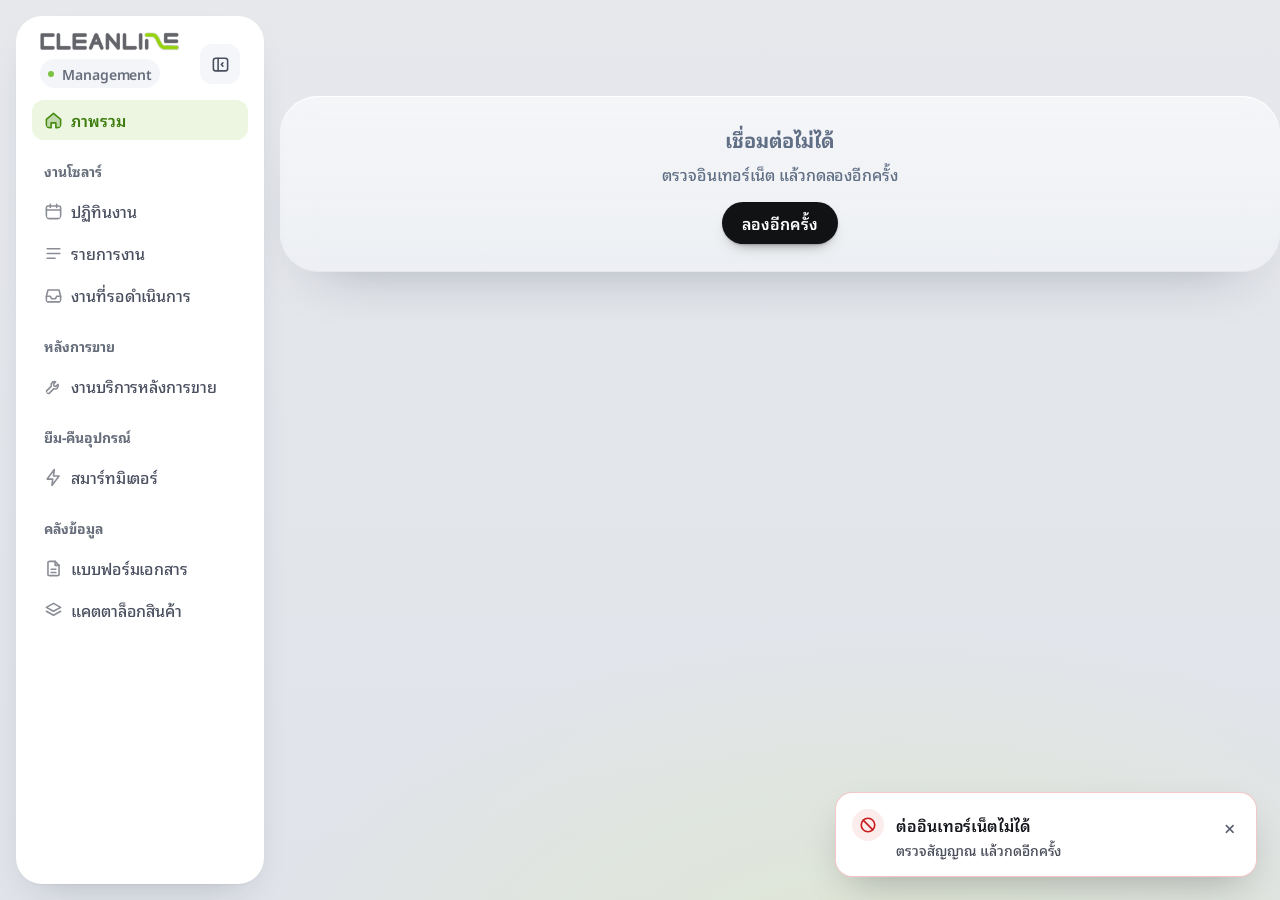
==== commit 6974b6ca: "Management: ทีมงานไม่มีบัญชี (EV) · คนไปด้วย · คิวรายคน · จองคิวสำรวจย้ายเข้าหน้าปฏิทิน (แผงขวา) Co-" ====
--- a/index.html
+++ b/index.html
@@ -13,8 +13,3002 @@
 <meta name="apple-mobile-web-app-status-bar-style" content="default">
 <link rel="icon" href="data:image/svg+xml,%3Csvg xmlns='http://www.w3.org/2000/svg' viewBox='0 0 48 48'%3E%3Crect width='48' height='48' rx='11' fill='%23636469'/%3E%3Cpath d='M12 34V21a6 6 0 0 1 6-6h3a6 6 0 0 1 6 6v6a6 6 0 0 0 6 6h4' fill='none' stroke='%2394d30a' stroke-width='5.5' stroke-linecap='round'/%3E%3C/svg%3E">
 <link rel="stylesheet" href="https://fonts.googleapis.com/css2?family=Noto+Sans+Thai+Looped:wght@400;500;600;700&display=swap">
-<link rel="stylesheet" href="mg.css?v=25604bff">
-</head>
+<style>
+/* Layout: fixed left sidebar + one scrolling work column (max 1240px). Pages: วันนี้ (dark summary card, to-do, notifications, department, tools) · งานทั้งหมด · หน้างาน · เปิดงาน · ลูกค้า · ตั้งค่า. Single light theme by choice: the brand's dark card sits on a light ground. */
+:root{color-scheme:light}
+*{box-sizing:border-box}
+html,body{margin:0;height:100%}
+body{font:400 15.5px/1.5 var(--f);font-feature-settings:"tnum" 1}
+button,input,select,textarea{font:inherit;color:inherit}
+.logo{display:flex;flex-direction:column;gap:8px;text-decoration:none}
+.logo img{height:auto;display:block}
+.logo span{font-size:14px;letter-spacing:.16em;font-weight:600}
+.nav{display:flex;flex-direction:column}
+.nav a{display:flex;align-items:center;padding:0 8px;text-decoration:none}
+.nav a svg{flex:none}
+.nav .c{margin-left:auto;font-size:14px;color:var(--mut2)}
+.nav .b{margin-left:auto;min-width:20px;height:20px;padding:0 8px;border-radius:10px;color:#fff;font-size:14px;font-weight:600;display:flex;align-items:center;justify-content:center}
+.me{display:flex;align-items:center;gap:8px;border-radius:12px}
+
+
+.me b{display:block;font-weight:600}
+.me small{font-size:14px;color:var(--mut)}
+.pmlogo{margin:2px 8px 0}
+main{flex:1;min-width:0;display:flex;flex-direction:column}
+.top{display:flex;align-items:center;gap:12px;flex-wrap:wrap}
+.search{flex:1;max-width:520px;display:flex;align-items:center;gap:8px;height:42px;padding:0 12px;border-radius:12px;background:var(--sf);box-shadow:var(--shBtn)}
+.search input{flex:1;border:0;outline:0;background:transparent;min-width:0}
+.btn{display:inline-flex;align-items:center;justify-content:center;gap:8px;text-decoration:none;cursor:pointer;}
+.btn.dk{font-weight:600;}
+
+.btn.lime{font-weight:600;}
+
+.btn.bad{color:var(--crit)}
+.btn:focus-visible,.nav a:focus-visible,input:focus-visible,select:focus-visible,textarea:focus-visible,.row:focus-visible,.seg button:focus-visible{outline:2px solid var(--lime);outline-offset:2px}
+
+.pad{padding:24px 24px}
+.hd{display:flex;align-items:center;gap:8px}
+.hd h2{margin:0}
+.hd .r{margin-left:auto;font-size:14px;text-decoration:none;cursor:pointer;background:none;border:0}
+h1{margin:0;font-weight:600;letter-spacing:-.02em}
+.muted{color:var(--mut)}
+.sub{font-size:14px;color:var(--mut)}
+/* dark summary card */
+.hro{color:#f4f5f7;padding:28px 32px;flex-direction:column;gap:24px;}
+.tile{min-width:128px;padding:16px 16px;border-radius:16px;background:#25262b;box-shadow:inset 0 0 0 1px rgba(255,255,255,.09),inset 0 1px 0 rgba(255,255,255,.08);display:flex;flex-direction:column;gap:8px;text-decoration:none;color:inherit}
+.tile b{font-size:30px;font-weight:600;letter-spacing:-.02em;line-height:1}
+.tile span{font-size:14px;color:#6b6e79}
+.slot{position:absolute;top:7px;bottom:7px;background:#2a2c31;padding:8px 8px;overflow:hidden;text-decoration:none;color:inherit}
+.slot.ins{background:#33401a;box-shadow:inset 0 0 0 1px rgba(201,242,90,.3)}
+.slot b{font-size:14px;font-weight:600;white-space:nowrap;overflow:hidden;text-overflow:ellipsis}
+.slot span{font-size:14px;color:#6b6e77;white-space:nowrap}
+.now{position:absolute;top:-4px;bottom:-4px;width:2px;background:var(--limeL);border-radius:1px;box-shadow:0 0 10px rgba(201,242,90,.7)}
+.prog{height:4px;border-radius:2px;background:rgba(255,255,255,.1);flex:1 1 220px}
+.prog i{display:block;height:100%;border-radius:2px;background:var(--limeL);box-shadow:0 0 10px rgba(201,242,90,.5)}
+/* lists */
+.box{width:18px;height:18px;border-radius:6px;box-shadow:inset 0 0 0 1.5px #c2c4ca}
+.tag{display:inline-flex;align-items:center;gap:4px;height:24px;padding:0 8px;font-size:14px;font-weight:600;}
+
+.team{font-size:14px;font-weight:600;padding:1px 8px;border-radius:5px;}
+
+.note{display:grid;grid-template-columns:34px 1fr;gap:12px;padding:12px 20px;border-top:1px solid var(--ln);text-decoration:none}
+.note .i{width:34px;height:34px;border-radius:10px;background:#eef0f3;display:flex;align-items:center;justify-content:center;font-weight:700;font-size:14px}
+.note .i.w{background:#f5f4fa;color:#3d7c0e}
+.note .i.g{background:var(--okBg);color:var(--ok)}
+.empty{padding:28px 20px;text-align:center;color:var(--mut)}
+.phase{all:unset;cursor:pointer;background:var(--sf);border-radius:16px;padding:16px 16px;display:flex;flex-direction:column;gap:8px;box-shadow:var(--sh)}
+.phase.on{box-shadow:0 0 0 2px var(--ink),var(--sh)}
+.phase .t{display:flex;align-items:center;gap:8px;font-size:14px;color:#55575e;font-weight:500}
+.phase .n{font-size:30px;font-weight:600;letter-spacing:-.02em;line-height:1}
+.tool{display:flex;gap:16px;align-items:flex-start;padding:16px;border-radius:16px;background:var(--sf);text-decoration:none;box-shadow:var(--sh)}
+.tool .ic{width:42px;height:42px;flex:none;border-radius:12px;display:flex;align-items:center;justify-content:center;box-shadow:inset 0 -2px 0 rgba(0,0,0,.1),0 4px 10px -4px rgba(16,17,20,.3)}
+.tool .ic svg{width:20px;height:20px}
+.tool b{display:block;font-weight:600;font-size:16px}
+.tool span{font-size:14px;color:var(--mut);line-height:1.45}
+.seg{display:inline-flex;gap:2px}
+.seg button{height:32px;padding:0 12px;border:0;background:transparent;cursor:pointer}
+.seg button.on{font-weight:600}
+.seg button .n{color:var(--mut2);margin-left:4px}
+
+.jobs{display:flex;flex-direction:column}
+.row{display:grid;grid-template-columns:minmax(0,1.6fr) minmax(0,1.1fr) 120px 90px;gap:16px;align-items:center;padding:16px 20px;border-top:1px solid var(--ln);text-decoration:none;cursor:pointer}
+.row:hover{background:#f0f7e6}
+.row .st{display:flex;flex-direction:column;gap:2px;min-width:0}
+.row .st b{font-weight:500;white-space:nowrap;overflow:hidden;text-overflow:ellipsis}
+.row .r{justify-self:end}
+@media (max-width:820px){
+  .row{grid-template-columns:1fr auto}
+  .row .st,.row .kw{display:none}
+}
+/* job page */
+.crumb a{color:var(--mut);text-decoration:none}
+.crumb b{color:var(--ink);font-weight:500}
+.cols{display:flex;flex-wrap:wrap;gap:20px}
+.colL{flex:999 1 540px;min-width:0;display:flex;flex-direction:column;gap:16px}
+.colR{flex:1 1 320px;max-width:390px;display:flex;flex-direction:column;gap:16px}
+.act{background:var(--sf);padding:24px;display:flex;flex-direction:column;gap:16px}
+.act h2{margin:0;font-size:16px;font-weight:600}
+.pbar{height:6px;border-radius:3px;background:#eef0f2;overflow:hidden}
+.pbar i{display:block;height:100%;background:var(--lime)}
+.need{list-style:none;margin:0;padding:0;display:flex;flex-direction:column;gap:4px}
+.need li{display:flex;align-items:center;gap:8px;min-height:34px;padding:0 8px;border-radius:9px;background:#fff8f2}
+.need li .k{width:18px;height:18px;border-radius:6px;box-shadow:inset 0 0 0 1.5px #c2c4ca;flex:none;display:flex;align-items:center;justify-content:center;font-size:14px;font-weight:700}
+.need li.ok{background:transparent;color:var(--mut)}
+.need li.ok .k{background:var(--lime);box-shadow:none;color:var(--limeInk)}
+.btns{display:flex;flex-direction:column;gap:8px}
+.sec{background:var(--sf);padding:24px 24px;box-shadow:var(--sh)}
+.sec h2{margin:0 0 16px;font-size:16px;font-weight:600}
+.sec h2 .tg{font-size:12px;font-weight:600}
+.fgrid{display:grid;grid-template-columns:repeat(2,minmax(0,1fr));gap:12px 16px}
+.fld{display:flex;flex-direction:column;gap:8px;font-size:14px;color:var(--mut);min-width:0}
+.fld.full{grid-column:1/-1}
+.fld input,.fld select,.fld textarea{height:40px;padding:0 12px;border:0;color:var(--ink);font-size:16px;width:100%}
+.fld textarea{height:auto;min-height:72px;padding:8px 12px;resize:vertical}
+.fld input:focus,.fld select:focus,.fld textarea:focus{background:#fff;outline:0}
+.fld.chk{flex-direction:row;align-items:center;gap:8px;font-size:16px;color:var(--ink);grid-column:1/-1}
+.fld.chk input{width:18px;height:18px;accent-color:#458c10}
+.formh{grid-column:1/-1;font-size:14px;font-weight:600;color:var(--mut2);padding-top:8px;border-top:1px solid var(--ln);margin-top:4px}
+.save{display:none;margin-top:16px;gap:8px}
+.sec.dirty .save{display:flex}
+details.sec>summary{list-style:none;cursor:pointer;display:flex;align-items:center;gap:8px;font-size:16px;font-weight:600}
+details.sec>summary::-webkit-details-marker{display:none}
+details.sec>summary::after{content:"";margin-left:auto;width:8px;height:8px;border-right:2px solid #8a8d95;border-bottom:2px solid #8a8d95;transform:rotate(45deg);transition:transform .15s}
+details.sec[open]>summary{margin-bottom:16px}
+details.sec[open]>summary::after{transform:rotate(-135deg)}
+details.sec>summary .sm{font-size:14px;font-weight:400;color:var(--mut)}
+.tl{display:flex;flex-direction:column;gap:12px}
+.tl div{display:grid;grid-template-columns:12px 1fr;gap:12px}
+.tl i{width:8px;height:8px;margin-top:8px;border-radius:50%;background:#c2c4ca}
+.tl div:first-child i{background:var(--lime)}
+.tl small{display:block;font-size:14px;color:var(--mut2)}
+.tbl{font-size:16px}
+.tbl td{vertical-align:middle}
+.tbl tr:last-child td{border-bottom:0}
+.toast{position:fixed;left:50%;bottom:24px;transform:translateX(-50%);background:var(--ink);color:#fff;padding:8px 16px;border-radius:12px;box-shadow:0 12px 30px rgba(0,0,0,.25);z-index:50;max-width:90vw}
+.banner{padding:12px 16px;border-radius:12px;background:var(--okBg);color:var(--ok)}
+.modalbg{position:fixed;inset:0;background:rgba(16,17,20,.45);display:flex;align-items:center;justify-content:center;padding:16px}
+.modal{background:var(--sf);padding:24px;max-width:440px;width:100%;box-shadow:0 24px 60px rgba(0,0,0,.3);display:flex;flex-direction:column;gap:16px}
+.xbar{height:6px;border-radius:3px;background:#eef0f2;overflow:hidden}
+.xbar i{display:block;height:100%;background:var(--lime);width:0}
+@media (max-width:900px){
+  .side{position:static;height:auto;flex-basis:100%}
+  .shell{flex-wrap:wrap}
+  main{padding:8px 16px 40px}
+}
+@media (prefers-reduced-motion:reduce){
+  *{transition:none !important}
+}
+.qd{background:#fff;padding:8px;display:flex;flex-direction:column;gap:4px;min-width:0}
+.qd.out{background:#fafbfb}
+.qd.sun{background:#f7f8f9}
+.qd.today{box-shadow:inset 0 0 0 2px #458c10}
+.qf{margin-left:auto;font-size:14px;color:#2f6b0a;background:#fde8e8;border-radius:6px;padding:2px 8px}
+.lg{display:inline-block;width:10px;height:10px;border-radius:3px;margin-right:8px;vertical-align:-1px}
+.lg.s{background:#16171a}
+.lg.p{background:#fff;box-shadow:inset 0 0 0 1px #c3c5ca}
+.lg.i{background:#e4e4e8}
+.sumcard{display:flex;flex-direction:column;gap:0}
+.sblk{padding:16px 0;border-top:1px solid #eef0f2;display:flex;flex-direction:column;gap:12px}
+.sumcard h2+.sblk{border-top:0;padding-top:16px}
+.sblk .sh{display:flex;align-items:center;gap:8px}
+.sblk h3{margin:0;font-size:16px;font-weight:600}
+.lnk{all:unset;cursor:pointer;margin-left:auto;font-size:14px;color:#3d7c0e;padding:4px 8px;border-radius:8px}
+.lnk:hover{background:#ebf5dd}
+.lnk:focus-visible{outline:2px solid #458c10}
+.kvg{display:grid;grid-template-columns:repeat(3,minmax(0,1fr));gap:12px 20px}
+.kv{display:flex;flex-direction:column;gap:4px;min-width:0}
+.kv.full{grid-column:1/-1}
+.kv span{font-size:14px;color:var(--mut)}
+.kv b{font-size:16px;font-weight:500;color:var(--ink);overflow-wrap:anywhere}
+.sumcard .sec.editing{box-shadow:none;outline:1px solid #e3e5e8;margin:8px 0}
+.crow{display:grid;grid-template-columns:44px minmax(0,2.2fr) minmax(0,1fr) minmax(0,1.6fr);gap:16px;align-items:center;text-decoration:none;color:inherit}
+.crow:first-child{border-top:0}
+.crow:hover{background:var(--hv)}
+.crow .cn,.crow .cj{display:flex;flex-direction:column;gap:4px;min-width:0}
+.crow .cn b{font-weight:600;white-space:nowrap;overflow:hidden;text-overflow:ellipsis}
+.crow .cj{align-items:flex-start}
+.crow .cp{display:flex;align-items:center;gap:8px;font-size:16px}
+.tag.dk{background:#16171a;color:#fff}
+@media (max-width:900px){
+  .kvg{grid-template-columns:repeat(2,minmax(0,1fr))}
+  .crow{grid-template-columns:40px 1fr}
+  .crow .cp,.crow .cj{grid-column:2}
+}
+.mgrp{display:flex;flex-direction:column;gap:8px}
+.mh{display:flex;align-items:baseline;gap:8px;padding:8px 4px 0}
+.mh h2{margin:0;font-size:16px;font-weight:600}
+.crow .dt{display:flex;flex-direction:column;align-items:center;justify-content:center;width:44px;height:44px;border-radius:12px;line-height:1.1}
+.crow .dt b{font-size:16px;font-weight:600}
+.crow .dt span{font-size:14px;line-height:1.3;color:var(--mut)}
+.crow .nm{font-size:16px;color:var(--ink2)}
+.crow .nm.miss{color:#6a6e77;font-size:14px}
+.appw{position:relative;flex:0 0 auto}
+.appbtn{all:unset;cursor:pointer;display:grid;grid-template-columns:repeat(3,4px);gap:4px;place-content:center}
+.appbtn i{width:4px;height:4px;border-radius:50%;background:#55575e}
+.appbtn:hover,.appbtn[aria-expanded="true"]{background:#e6e8eb}
+.appbtn:focus-visible{outline:2px solid #458c10;outline-offset:2px}
+.apppan{position:absolute;right:0;top:48px;z-index:50;width:320px;background:#fff;border-radius:20px;padding:16px;box-shadow:0 1px 2px rgba(0,0,0,.06),0 12px 40px rgba(20,22,26,.16);display:flex;flex-direction:column;gap:8px}
+.apph{font-size:14px;color:var(--mut);padding:2px 8px}
+.appg{display:grid;grid-template-columns:repeat(3,1fr);gap:4px}
+.appi{display:flex;flex-direction:column;align-items:center;gap:8px;padding:12px 8px;border-radius:14px;text-decoration:none;color:var(--ink);text-align:center}
+.appi:hover,.appi:focus-visible{background:var(--hv);outline:none}
+.appi .ic{width:44px;height:44px;border-radius:12px;display:grid;place-items:center}
+.appi .ic svg{width:22px;height:22px}
+.appi b{font-size:14px;font-weight:600}
+.appi small{font-size:14px;color:var(--mut);line-height:1.3}
+.appi.soon{opacity:.7;cursor:default}
+.appi.soon:hover{background:none}
+.hh{display:grid;grid-template-columns:minmax(0,1fr) minmax(0,560px);gap:32px;align-items:center}
+.hkpi{display:grid;grid-template-columns:repeat(4,minmax(0,1fr));gap:16px}
+.hempty{padding:28px 20px;display:flex;flex-direction:column;gap:4px;align-items:center;text-align:center}
+@media (max-width:1100px){
+  .hh{grid-template-columns:1fr}
+  .hkpi{grid-template-columns:repeat(2,1fr)}
+}
+.hsb{position:absolute;left:0;right:0;top:10px;display:flex;align-items:center;gap:16px;padding:8px 12px 8px 16px;border-radius:16px;background:rgba(27,28,32,.94);backdrop-filter:blur(10px);-webkit-backdrop-filter:blur(10px);color:#f4f5f7;box-shadow:0 12px 30px -12px rgba(0,0,0,.45),inset 0 0 0 1px rgba(255,255,255,.08);opacity:0;transform:translateY(-12px);pointer-events:none;transition:opacity .18s,transform .18s}
+.hsb.on{opacity:1;transform:none;pointer-events:auto}
+.hsb .btn.sm{flex:none}
+@media (prefers-reduced-motion:reduce){
+  .hsb{transition:none}
+}
+.nsplit{display:grid;grid-template-columns:minmax(0,1fr) minmax(0,1fr);gap:20px;align-items:start}
+.nform{display:flex;flex-direction:column;gap:24px}
+.ngrp{display:flex;flex-direction:column;gap:12px}
+.ngrp h2{margin:0;font-size:16px}
+.ngrp>textarea{width:100%;box-sizing:border-box;border:0;border-radius:12px;background:var(--hv);padding:8px 12px;font:inherit;font-size:16px;resize:vertical}
+.ngrp>textarea:focus{outline:0;background:#fff;box-shadow:inset 0 0 0 1.5px var(--lime)}
+.opt{font-size:14px;color:var(--mut2);font-weight:400;margin-left:4px}
+.maphelp{display:flex;flex-direction:column;gap:8px;align-items:flex-start}
+.ncal{position:sticky;top:16px;display:flex;flex-direction:column;gap:16px}
+.nch{display:flex;align-items:center;justify-content:space-between}
+.nch h2{margin:0;font-size:16px}
+.cgrid{display:grid;grid-template-columns:repeat(7,minmax(0,1fr));gap:4px}
+.cw{font-size:14px;color:var(--mut);text-align:center;padding-bottom:2px}
+.cd{all:unset;box-sizing:border-box;height:58px;border-radius:12px;display:flex;flex-direction:column;align-items:center;justify-content:center;gap:2px;cursor:pointer;font-size:16px;transition:transform .08s}
+.cd b{font-weight:600}
+.cd span{font-size:14px;white-space:nowrap;overflow:hidden;max-width:92%;text-overflow:ellipsis}
+.cd.free{background:#ebf5dd;color:#2f4d00}
+.cd.free span{color:#3d7c0e}
+.cd.one{background:#f5f4fa;color:#3d7c0e}
+.cd.full{background:#f3f4f6;color:#5f6470}
+.cd.off{background:repeating-linear-gradient(135deg,#f3f4f6 0 6px,#eceef1 6px 12px);color:#a3a6ad}
+.cd.past,.cd.out{color:#c3c5ca;cursor:default}
+.cd[disabled]{cursor:default}
+.cd:not([disabled]):hover{transform:translateY(-1px);box-shadow:0 0 0 1.5px #458c10}
+.cd.sel{background:#16171a !important;color:#fff !important}
+.cd.sel span{color:#dcfce7 !important}
+.cd:focus-visible{outline:2px solid #458c10;outline-offset:2px}
+.clg{display:flex;flex-wrap:wrap;gap:16px;font-size:14px;color:var(--mut)}
+.clg i{display:inline-block;width:11px;height:11px;border-radius:3px;margin-right:4px;vertical-align:-1px}
+.clg .free{background:#cdeb8f}
+.clg .one{background:#ffd9a0}
+.clg .full{background:#e3e5e8}
+.clg .off{background:repeating-linear-gradient(135deg,#e3e5e8 0 3px,#f3f4f6 3px 6px)}
+.cslot{display:flex;flex-direction:column;gap:8px;padding-top:12px;border-top:1px solid var(--ln)}
+.slots{display:grid;grid-template-columns:repeat(3,1fr);gap:8px}
+.slot{all:unset;box-sizing:border-box;height:46px;border-radius:12px;display:flex;flex-direction:column;align-items:center;justify-content:center;font-weight:600;cursor:pointer;box-shadow:inset 0 0 0 1px #dfe1e5}
+.slot small{font-size:14px;font-weight:400}
+.slot:hover:not([disabled]){box-shadow:inset 0 0 0 1.5px #458c10}
+.slot.on{background:#2f6b0a;color:#fff;box-shadow:none}
+.slot[disabled]{color:#b3b5bb;background:#f6f7f8;cursor:default;box-shadow:none}
+.slot:focus-visible{outline:2px solid #458c10;outline-offset:2px}
+.nsub{display:flex;align-items:center;gap:12px;padding-top:12px;border-top:1px solid var(--ln)}
+.nsum{display:flex;flex-direction:column;gap:2px;margin-right:auto}
+.nsum b{font-size:16px}
+.nsub .btn[aria-disabled="true"]{opacity:.5}
+.nmiss{color:#a34b08}
+.qreq{display:flex;align-items:baseline;gap:8px;background:#16171a;color:#fff;border-radius:12px;padding:12px 16px}
+.qreq b{font-size:16px}
+.qreq span{color:#dcfce7;font-weight:600}
+.svl{list-style:none;margin:0;padding:0;display:flex;flex-direction:column;gap:2px}
+.svl li{display:grid;grid-template-columns:26px minmax(0,1fr);gap:8px;padding:8px 0;position:relative}
+.svl li:not(:last-child)::before{content:"";position:absolute;left:12px;top:34px;bottom:-6px;width:2px;background:#eceef1}
+.svl li.ok:not(:last-child)::before{background:#458c10}
+.svl .k{width:26px;height:26px;border-radius:50%;display:grid;place-items:center;font-size:14px;font-weight:700;background:#f3f4f6;color:var(--mut)}
+.svl li.ok .k{background:#458c10;color:#17202b}
+.svl li.nx .k{background:#16171a;color:#dcfce7}
+.svl li>div{display:flex;flex-direction:column;gap:4px;min-width:0}
+.svl b{font-size:16px;font-weight:600}
+.svl li:not(.ok):not(.nx) b{color:var(--mut)}
+.svc{display:flex;flex-wrap:wrap;gap:8px;align-items:center;margin-top:8px;width:100%}
+.svc>.sub{flex:1 1 100%}
+.svin{display:flex;gap:8px;width:100%}
+.svin input{flex:1;min-width:0;height:34px;border-radius:9px;border:0;background:var(--hv);padding:0 8px;font:inherit;font-size:14px}
+.sigimg{width:180px;height:65px;object-fit:contain;background:#fafbfb;border-radius:8px;outline:1px solid #eceef1;margin-top:4px}
+.qd.closed{background:repeating-linear-gradient(135deg,#fff 0 8px,#f6f7f8 8px 16px)}
+@media (max-width:1000px){
+  .nsplit{grid-template-columns:1fr}
+  .ncal{position:static}
+}
+.hd .cnt{font-size:14px;font-weight:700;border-radius:7px;padding:2px 8px}
+.bk{display:grid;grid-template-columns:minmax(0,1.3fr) minmax(0,1fr) 112px auto;gap:8px;align-items:center;border-top:1px solid var(--ln)}
+.bkn{display:flex;flex-direction:column;gap:2px;min-width:0;text-decoration:none;color:inherit}
+.bkn b{font-size:16px;font-weight:600;white-space:nowrap;overflow:hidden;text-overflow:ellipsis}
+.bkn span{font-size:14px;color:var(--mut);white-space:nowrap;overflow:hidden;text-overflow:ellipsis}
+.bkn:hover b{text-decoration:underline}
+.bki{padding:0 8px;font:inherit;font-size:14px;min-width:0;width:100%;box-sizing:border-box}
+.bki:focus{outline:0;background:#fff;box-shadow:inset 0 0 0 1.5px var(--lime)}
+.bkb{display:flex;gap:8px}
+/* ===== CLEANLINE workspace theme (TDesk-style) ===== */
+.side{flex-basis:256px}
+.logo{padding:2px 8px 0}
+.logo img{width:138px}
+.logo span{display:none}
+.ws{display:flex;align-items:center;gap:8px;padding:8px;border-radius:12px;box-shadow:var(--shBtn);background:#fff}
+.ws b{display:block;font-size:16px;font-weight:700}
+.ws small{font-size:14px;color:var(--mut)}
+.nav{gap:1px}
+.nav .h{display:block;padding:16px 8px 8px;font-size:14px;font-weight:600;color:#6b6e76}
+.nav a{height:40px;gap:12px;color:#44464d;font-weight:500;border-radius:10px}
+.nav a span:first-of-type{flex:0 1 auto}
+.nav a svg{width:18px;height:18px;stroke:#8a8d95}
+.nav a:hover{background:var(--hv)}
+.nav a.on{box-shadow:none;font-weight:700}
+
+.nav .b{background:var(--pri)}
+.nav2{margin-top:auto;border-top:1px solid var(--ln);padding-top:8px}
+.me{margin-top:0;box-shadow:none;padding:8px 8px;background:none}
+
+.pmlogo{width:84px;opacity:.7}
+main{padding:0;gap:0;max-width:none}
+.tb{position:sticky;top:0;z-index:30;display:flex;align-items:center;gap:16px;height:68px;padding:0 32px;background:rgba(255,255,255,.92);backdrop-filter:blur(8px);border-bottom:1px solid var(--ln)}
+.tic{position:relative;width:38px;height:38px;border-radius:10px;display:grid;place-items:center}
+.tic:hover{background:var(--hv)}
+.tic svg{width:19px;height:19px}
+.tic i{position:absolute;top:8px;right:9px;width:8px;height:8px;border-radius:50%;background:#458c10;box-shadow:0 0 0 2px #fff}
+.tav{display:grid;place-items:center;font-weight:700}
+.appbtn{width:38px;height:38px;border-radius:10px}
+.pg{display:flex;flex-direction:column}
+.pg>.top:has(.crumb){display:none}
+.ph{display:flex;align-items:flex-end;justify-content:space-between;gap:20px;flex-wrap:wrap}
+.ph p{margin:8px 0 0}
+.ph p b{color:var(--ink)}
+.pha{display:flex;gap:8px;align-items:center}
+
+
+
+.btn.sm.on{background:var(--pri);color:#fff}
+
+
+.hd{padding:20px 24px 12px}
+/* overview */
+/* status pills */
+.pill{display:inline-flex;align-items:center;gap:8px;}
+.pill::before{content:"";width:6px;height:6px;border-radius:50%}
+.pill.big{height:30px;font-size:14px;padding:0 12px;width:max-content}
+/* queue table */
+.mnav{display:flex;align-items:center;gap:2px;padding:4px;background:#fff}
+.mnav button{all:unset;cursor:pointer;height:36px;min-width:36px;display:grid;place-items:center;border-radius:9px;font-weight:600;font-size:16px}
+.mnav button:hover{background:var(--hv)}
+.mnav button svg{width:16px;height:16px}
+.mnav button:first-child svg{transform:rotate(180deg)}
+.scards{display:grid;grid-template-columns:repeat(4,1fr)}
+.scd{all:unset;cursor:pointer;display:flex;gap:16px;}
+.scd:hover{box-shadow:0 0 0 1px rgba(16,24,40,.14),0 6px 16px -8px rgba(16,24,40,.2)}
+.scd:focus-visible{outline:2px solid var(--acc);outline-offset:2px}
+.sci{width:44px;height:44px;display:grid;place-items:center}
+.sci svg{width:20px;height:20px}
+
+
+
+
+.scd small{display:block}
+.tq{padding:0}
+.tqb{display:flex;align-items:center;gap:8px;flex-wrap:wrap;padding:16px 20px}
+/* job page */
+.jmeta{display:flex;align-items:center;gap:8px;margin-bottom:8px}
+/* เปิดงานคลิกเดียว + ย้อนกลับ (แบบ Gmail) */
+.jhd{display:flex;align-items:flex-start;gap:10px}.jback{all:unset;box-sizing:border-box;flex:none;width:40px;height:40px;margin:-6px 0 0 -8px;border-radius:50%;display:grid;place-items:center;cursor:pointer;color:var(--ink,#16171a)}.jback:hover{background:rgba(22,23,26,.06)}.jback:focus-visible{outline:2px solid var(--focus,#2f6b0a);outline-offset:2px}.jback svg{width:22px;height:22px}
+tr[data-sel],tr[data-fmrow],tr[data-mtedit]{cursor:pointer}tr[data-sel].lastop td{background:#eef6e6!important;transition:background .8s}
+.colR{min-width:0}.rtw{display:flex;flex-direction:column;min-width:0}.rtl span{min-width:0;overflow-wrap:anywhere}.rtabs button{padding:0 18px}.rtabs button i{font-style:normal;font-size:12px;margin-left:6px;min-width:20px;height:20px;border-radius:10px;background:rgba(0,0,0,.08);display:inline-grid;place-items:center;padding:0 6px}
+.rtabs button.on{background:var(--sf,#fff)!important;box-shadow:inset 0 3px 0 var(--acc,#2f6b0a)!important}
+.rbody{background:var(--sf,#fff);border-radius:0 16px 16px 16px;box-shadow:0 0 0 1px rgba(16,24,40,.08),0 12px 30px -16px rgba(16,24,40,.25);padding:24px;display:flex;flex-direction:column;min-width:0}
+.rbody>section.act,.rbody>.act{background:none!important;box-shadow:none!important;border-top:0!important;border-radius:0!important;padding:0!important}
+.rbody>section.act+section.act{border-top:1px solid var(--line,#eceef1)!important;padding-top:20px!important;margin-top:20px}
+.rbody .sjl .sjn{min-width:0;overflow:hidden;text-overflow:ellipsis;white-space:nowrap}
+.rtl>div{display:grid;grid-template-columns:82px minmax(0,1fr);gap:12px;padding:11px 0;border-top:1px solid var(--line,#eceef1);font-size:14px;line-height:1.45}.rtl>div:first-child{border-top:0;padding-top:0}.rtl time{color:var(--mute,#6b7078);font-size:14px}.rtl b{font-weight:600}
+.rnote{display:flex;gap:8px;margin-top:14px}.rnote .search{height:40px;box-shadow:none;background:var(--hv);flex:1 1 auto;min-width:0;width:auto!important;max-width:none!important}.rnote .btn{flex:none}
+.trc{padding:6px 24px}.trr{display:grid;grid-template-columns:auto minmax(0,1fr) auto auto auto;align-items:center;gap:14px;min-height:64px;border-top:1px solid var(--line,#eceef1)}.trr:first-child{border-top:0}
+.trn{display:flex;flex-direction:column;min-width:0}.trn b{font-weight:600;overflow:hidden;text-overflow:ellipsis;white-space:nowrap}.trn small{font-size:14px;color:var(--mut,#606f85)}.trc .trx{all:unset;box-sizing:border-box;width:40px;height:40px;border-radius:50%;display:grid;place-items:center;cursor:pointer;color:#b42318}.trc .trx:hover{background:#fdecec}.trc .trx:focus-visible{outline:2px solid var(--focus,#2f6b0a);outline-offset:2px}.trc .trx svg{width:20px;height:20px}
+.trem{padding:40px 16px}
+@media (max-width:640px){.trr{grid-template-columns:minmax(0,1fr) auto auto auto;padding:10px 0}.trr .pill{grid-column:1/-1;justify-self:start}}
+.stc{display:flex;flex-direction:column;gap:12px}.sth{display:flex;align-items:center;justify-content:space-between;gap:12px;min-height:32px}.sth h2{margin:0;font-size:16px}
+.stv{display:flex;gap:16px;align-items:center}.stv>div{display:flex;flex-direction:column;gap:2px;min-width:0}.stv b{font-weight:600}
+.stg{display:flex;gap:32px;flex-wrap:wrap}.stg span{display:flex;flex-direction:column;gap:2px}.stg b{font-size:18px;font-weight:600}
+.stc .save{display:flex;justify-content:flex-end;gap:8px}
+/* 1ข: ท้ายแถวเหลือปุ่ม ⋯ ปุ่มเดียว → คอลัมน์จัดการแคบลง ตารางไม่ล้นการ์ด */
+@media (min-width:641px){table.jt2 th.c-act,table.jt2 td.c-act{width:88px!important;text-align:center}.jtw>table.jt2{min-width:860px!important}.jt2.jt2s th.c-sn{width:150px}.jt2.jt2s th.c-site{width:auto}}
+.need-hint{font-size:13px;color:var(--mute,#6b7078);margin:2px 0 4px}
+.jno{font-size:14px;font-weight:700;color:var(--mut)}
+.jst{display:flex;align-items:center;gap:28px;padding:16px 24px;flex-wrap:wrap}
+.jsc{display:flex;flex-direction:column;gap:4px}
+.jsc b{font-size:16px;font-weight:700}
+.jsc.grow{flex:1;min-width:240px}
+.twarn{color:#3d7c0e}
+.tcrit{color:#3d7c0e}
+.jprog{display:grid;grid-template-columns:repeat(8,1fr);gap:4px}
+.jprog i{height:6px;border-radius:3px;background:#eceef2}
+.jprog i.d{background:var(--acc)}
+.jprog i.c{background:var(--pri)}
+/* ===== ข้อ 17–21 ===== */
+.hdo{display:grid;grid-template-columns:repeat(auto-fit,minmax(320px,1fr));gap:16px;margin-top:16px}
+.hdo .card{padding:20px 20px 12px}
+.hdo h2{display:flex;align-items:center;gap:8px;font-size:16px;margin:0 0 8px}.hdo h2 svg{width:18px;height:18px}
+.hdo h2 small{margin-left:auto;font-size:14px;font-weight:500;color:var(--mut)}
+.tdo{display:flex;align-items:flex-start;gap:12px;padding:12px 0;border-top:1px solid #eef0f2}.tdo:first-of-type{border-top:0}
+.tdo .tdi{flex:none;width:36px;height:36px;border-radius:12px;display:grid;place-items:center;background:#f1f2f4}.tdo .tdi svg{width:18px;height:18px}
+.tdo .tdi.o{background:#fff1e6;color:#a34b08}.tdo .tdi.b{background:#e8f1ff;color:#2457b3}.tdo .tdi.g{background:var(--accT);color:var(--accI)}
+.tdo b{display:block;font-size:15px;font-weight:600}.tdo>div{min-width:0;flex:1}
+.tdo .qdl{display:flex;flex-wrap:wrap;gap:6px;margin-top:6px}
+.tdo .qdl a{display:inline-flex;align-items:center;min-height:32px;padding:0 12px;border-radius:99px;background:#f4f5f7;color:var(--ink);font-size:14px;text-decoration:none;max-width:100%;overflow:hidden;text-overflow:ellipsis;white-space:nowrap}
+.tdo .qdl a:hover{background:#eceef1}
+.tdone{display:flex;align-items:center;gap:8px;padding:8px 0 12px;color:var(--mut);font-size:14px}.tdone svg{width:18px;height:18px;color:var(--accI)}
+.pnlst{display:grid;gap:8px;padding-bottom:8px}
+.pnr{display:flex;align-items:center;gap:12px;min-height:56px;padding:8px 12px;border-radius:14px;background:#f8f9fa;text-decoration:none;color:var(--ink)}
+.pnr:hover{background:#f1f2f4}.pnr b{display:block;font-size:15px;font-weight:600}.pnr span{font-size:14px;color:var(--mut)}.pnr>div{flex:1;min-width:0}
+.pnr .pnx{flex:none;width:36px;height:36px;border:0;border-radius:10px;background:none;color:#c58a00;display:grid;place-items:center;cursor:pointer}.pnr .pnx svg{width:18px;height:18px}
+.pnbtn.on{color:#a86f00}.pnbtn.on svg{fill:#f5b301;stroke:#a86f00}.pnr .pnx svg{fill:#f5b301}
+button.phc{all:unset;cursor:copy;border-radius:6px;padding:0 2px;margin:0 -2px;text-decoration:underline dotted 1px;text-underline-offset:3px}
+button.phc:hover{background:#f1f2f4}button.phc:focus-visible{outline:2px solid var(--pri);outline-offset:1px}
+/* กระดิ่ง */
+.ntp .nttab{display:flex;gap:4px;padding:0 12px 8px}
+.ntp .nttab button{flex:1;min-height:36px;border:0;border-radius:10px;background:none;font:inherit;font-size:14px;color:var(--mut);cursor:pointer}
+.ntp .nttab button.on{background:#f1f2f4;color:var(--ink);font-weight:600}
+.ntp .nttab i{font-style:normal;margin-left:4px;font-size:14px;color:#fff;background:var(--red,#d52222);border-radius:9px;padding:0 6px}
+.ntact{display:flex;justify-content:space-between;align-items:center;padding:6px 16px 2px}
+.ntact h6{margin:0;font-size:14px;font-weight:600;color:var(--mut)}
+.ntact button{border:0;background:none;color:var(--accI);font:600 14px inherit;font-family:inherit;min-height:32px;cursor:pointer}
+a.nta{display:flex;gap:10px;align-items:flex-start;padding:10px 16px;text-decoration:none;color:var(--ink);position:relative}
+a.nta:hover{background:#f6f7f9}
+a.nta .av{flex:none;width:32px;height:32px;border-radius:50%;background:linear-gradient(135deg,#b6e36b,#458c10);color:#fff;display:grid;place-items:center;font-weight:700;font-size:14px;overflow:hidden}
+a.nta .av img{width:100%;height:100%;object-fit:cover}
+a.nta div{min-width:0;flex:1;font-size:14px;line-height:1.4}a.nta small{display:block;color:var(--mut);font-size:14px}
+a.nta.new::after{content:"";position:absolute;right:16px;top:16px;width:8px;height:8px;border-radius:50%;background:#2f7de1}
+/* พาทัวร์ */
+#tour{position:fixed;inset:0;z-index:95;pointer-events:none}
+#tour .tsp{position:fixed;border-radius:16px;box-shadow:0 0 0 9999px rgba(22,23,29,.55),0 0 0 3px #93d209}
+#tour .tcd{position:fixed;width:min(340px,calc(100% - 32px));background:#fff;border-radius:20px;padding:16px 16px 12px 16px;box-shadow:0 24px 48px -20px rgba(0,0,0,.45);pointer-events:auto;top:0;left:0;transition:transform .35s cubic-bezier(.23,1,.32,1)}
+#tour #tour .tcd b{display:block;font-size:16px;margin-bottom:4px}#tour .tcd p{margin:0 0 12px;font-size:14px;color:#3a3d47;line-height:1.5}
+#tour .tcf{display:flex;align-items:center;gap:8px}#tour .tcf small{color:var(--mut);font-size:14px;margin-right:auto}
+#tour .tcf button{min-height:40px;padding:0 16px;border-radius:99px;border:0;font:600 14px inherit;font-family:inherit;cursor:pointer;background:#eeefea;color:var(--ink)}#tour .tcf button.tnx{background:var(--ink);color:#fff}
+@media(max-width:700px){.hdo{grid-template-columns:1fr}}
+@media(prefers-reduced-motion:reduce){#tour .tsp,#tour .tcd{transition:none}}
+
+/* กล่องจองคิวหน้าแรกบนมือถือ: แถวเป็นการ์ด ไม่มีหัวตาราง ปุ่มเต็มแถว */
+@media(max-width:640px){
+.bkc .bkh{flex-wrap:wrap}.bkc .bkh .tabs{display:flex !important;width:100%;margin:12px 0 0 !important}
+.bkc .bkh .tabs button{flex:1 1 0;min-width:0;padding:0 6px !important;white-space:nowrap;font-size:14px;gap:4px}
+@media(max-width:360px){.bkc .bkh .tabs button{font-size:14px !important;padding:0 4px !important}.bkc .bkh .tabs button span{padding:0 6px}}
+.bkc .bt.hdr{display:none !important}
+.bkc .bt.sv,.bkc .bt.in{grid-template-columns:minmax(0,1fr) minmax(0,1fr) !important;gap:8px 12px;padding:16px !important}
+.bkc .bt>.bkn,.bkc .bt>.insr,.bkc .bt>.bki,.bkc .bt>.bkb{grid-column:1/-1}
+.bkc .bt .bkb{justify-self:stretch;margin:4px 0 0 !important;background:none !important;box-shadow:none !important;border-radius:0 !important;overflow:visible}
+.bkc .bt .bkb .btn{flex:1 1 0;min-height:44px}
+.bkc .bt .bki{min-height:44px}
+}
+/* ===== ดูดีขึ้นอีก ===== */
+.cu .htl b,.cu .dst b{font-variant-numeric:tabular-nums}
+.cu .htl{animation:cuIn .5s cubic-bezier(.23,1,.32,1) both}
+.cu .htl:nth-child(2){animation-delay:60ms}.cu .htl:nth-child(3){animation-delay:120ms}.cu .htl:nth-child(4){animation-delay:180ms}
+@keyframes cuIn{from{opacity:0;transform:translateY(10px)}to{opacity:1;transform:none}}
+.cu .dbp i{transform-origin:50% 100%;animation:barUp .7s cubic-bezier(.23,1,.32,1) both}
+@keyframes barUp{from{transform:scaleY(0)}to{transform:none}}
+.cu .dbw:nth-child(1) .dbp i{animation-delay:0ms}.cu .dbw:nth-child(2) .dbp i{animation-delay:40ms}.cu .dbw:nth-child(3) .dbp i{animation-delay:80ms}.cu .dbw:nth-child(4) .dbp i{animation-delay:120ms}.cu .dbw:nth-child(5) .dbp i{animation-delay:160ms}.cu .dbw:nth-child(6) .dbp i{animation-delay:200ms}.cu .dbw:nth-child(7) .dbp i{animation-delay:240ms}.cu .dbw:nth-child(8) .dbp i{animation-delay:280ms}.cu .dbw:nth-child(9) .dbp i{animation-delay:320ms}.cu .dbw:nth-child(10) .dbp i{animation-delay:360ms}.cu .dbw:nth-child(11) .dbp i{animation-delay:400ms}.cu .dbw:nth-child(12) .dbp i{animation-delay:440ms}
+.sk{background:linear-gradient(90deg,#eceef2 25%,#f6f7f9 37%,#eceef2 63%);background-size:400% 100%;animation:skS 1.4s ease infinite;border-radius:20px}
+@keyframes skS{from{background-position:100% 50%}to{background-position:0 50%}}
+.skw{display:grid;gap:16px}.skh{height:230px;border-radius:28px}.skt{display:grid;grid-template-columns:repeat(4,1fr);gap:16px}.skt i{height:88px;display:block}
+.skr{display:grid;gap:10px;padding:16px}.skr i{display:block;height:44px;border-radius:12px}
+@media(max-width:700px){.skt{grid-template-columns:1fr 1fr}.skh{height:160px}}
+.hempty{text-align:center}
+#jpv{position:fixed;z-index:75;width:300px;background:#fff;border-radius:18px;padding:14px 16px;box-shadow:0 20px 40px -18px rgba(0,0,0,.4),0 0 0 1px rgba(22,23,29,.06);pointer-events:none;animation:jpIn .16s cubic-bezier(.23,1,.32,1)}
+#jpv b{display:block;font-size:16px;margin-bottom:6px}
+#jpv .jprog{display:grid;grid-template-columns:repeat(8,1fr);gap:3px;margin:10px 0}
+#jpv dl{display:grid;grid-template-columns:auto 1fr;gap:4px 12px;margin:0;font-size:14px}#jpv dt{color:var(--mut)}#jpv dd{margin:0;font-weight:500}
+@keyframes jpIn{from{opacity:0;transform:translateY(4px)}to{opacity:1;transform:none}}
+@media(prefers-reduced-motion:reduce){.cu .htl,.cu .dbp i,.sk,#jpv{animation:none}}
+
+/* ===== ความเคลื่อนไหวจากหน้างาน ===== */
+#feed{position:fixed;top:84px;right:24px;z-index:65;display:flex;flex-direction:column;gap:8px;width:min(340px,calc(100% - 32px));pointer-events:none}
+.fd{pointer-events:auto;display:flex;gap:12px;align-items:flex-start;background:#fff;border-radius:16px;padding:12px 14px;box-shadow:0 14px 30px -14px rgba(0,0,0,.35),0 0 0 1px rgba(22,23,29,.05);cursor:pointer;text-align:left;border:0;font:inherit;color:var(--ink);animation:fdIn .35s cubic-bezier(.23,1,.32,1);transition:opacity .25s ease-out,transform .25s ease-out}
+.fd.out{opacity:0;transform:translateX(16px)}
+.fd .av{flex:none;width:36px;height:36px;border-radius:50%;background:var(--accT);color:var(--accI);display:grid;place-items:center;font-weight:700;font-size:15px;position:relative}
+.fd .av::after{content:"";position:absolute;right:-1px;bottom:-1px;width:10px;height:10px;border-radius:50%;background:#3ccf4e;border:2px solid #fff}
+.fd b{font-weight:600}.fd span{display:block;font-size:14px;line-height:1.4}.fd small{display:block;font-size:14px;color:var(--mut);margin-top:2px}
+@keyframes fdIn{from{opacity:0;transform:translateX(24px)}to{opacity:1;transform:none}}
+@media(max-width:700px){#feed{top:auto;bottom:84px;right:16px}}
+/* ===== Ctrl+K ===== */
+.gs kbd{flex:none;font:600 14px/1 inherit;color:var(--mut);background:#f1f2f4;border:1px solid #e3e5e9;border-radius:6px;padding:4px 6px;margin-right:4px}
+@media(max-width:900px){.gs kbd{display:none}}
+#cmdk{position:fixed;inset:0;z-index:90;background:rgba(22,23,29,.35);display:flex;justify-content:center;align-items:flex-start;padding:14vh 16px 16px;animation:ckF .15s ease-out}
+#cmdk .ck{width:min(620px,100%);background:#fff;border-radius:20px;box-shadow:0 30px 60px -20px rgba(0,0,0,.45);overflow:hidden;animation:ckIn .2s cubic-bezier(.23,1,.32,1);transform-origin:50% 0}
+#cmdk .cki{display:flex;align-items:center;gap:12px;padding:0 18px;border-bottom:1px solid #eceef2}
+#cmdk .cki svg{width:20px;height:20px;flex:none;color:var(--mut)}
+#cmdk input{flex:1;border:0;outline:0;height:60px;font:inherit;font-size:18px;background:none;color:var(--ink)}
+#cmdk .ckl{max-height:min(420px,60vh);overflow:auto;padding:8px}
+#cmdk h6{margin:8px 10px 4px;font-size:14px;font-weight:600;color:var(--mut)}
+#cmdk .cko{display:flex;align-items:center;gap:12px;width:100%;min-height:48px;padding:6px 10px;border:0;background:none;border-radius:12px;font:inherit;color:var(--ink);text-align:left;cursor:pointer}
+#cmdk .cko .ci{flex:none;width:32px;height:32px;border-radius:10px;background:#f1f2f4;display:grid;place-items:center}
+#cmdk .cko .ci svg{width:16px;height:16px}
+#cmdk .cko b{font-weight:500;display:block}#cmdk .cko small{display:block;font-size:14px;color:var(--mut)}
+#cmdk .cko .cr{margin-left:auto;font-size:14px;color:var(--mut)}
+#cmdk .cko.on{background:var(--accT)}#cmdk .cko.on .ci{background:#fff}
+#cmdk .ckn{padding:24px;text-align:center;color:var(--mut)}
+#cmdk .ckf{display:flex;gap:16px;padding:10px 18px;border-top:1px solid #eceef2;font-size:14px;color:var(--mut)}
+#cmdk .ckf kbd{font:600 14px inherit;background:#f1f2f4;border-radius:5px;padding:2px 5px;margin-right:4px}
+@keyframes ckF{from{opacity:0}to{opacity:1}}
+@keyframes ckIn{from{opacity:0;transform:scale(.97)}to{opacity:1;transform:none}}
+@media(prefers-reduced-motion:reduce){.fd,#cmdk,#cmdk .ck{animation:none}}
+
+/* ===== ใช้แล้วรู้สึกดี: เลิกทำ · ฉลอง · งานรอคุณ ===== */
+.toast:not([hidden]){display:flex;align-items:center;gap:14px;overflow:hidden}
+.toast.in{animation:tIn .25s cubic-bezier(.23,1,.32,1)}
+@keyframes tIn{from{opacity:0;transform:translate(-50%,10px)}to{opacity:1;transform:translateX(-50%)}}
+.toast [data-undo]{background:none;border:0;color:var(--lime);font:inherit;font-weight:700;padding:6px 2px;min-height:32px;cursor:pointer}
+.toast .tbar{position:absolute;left:0;bottom:0;height:3px;width:100%;background:var(--lime);transform-origin:left;animation:tBar 6s linear forwards}
+@keyframes tBar{to{transform:scaleX(0)}}
+.hchips{display:flex;flex-wrap:wrap;align-items:center;gap:8px;margin:14px 0 6px}
+.hcl{font-size:14px;color:var(--mut);margin-right:2px}
+.hchip{display:inline-flex;align-items:center;gap:8px;height:36px;padding:0 6px 0 14px;border-radius:99px;background:#fff;border:1px solid rgba(22,23,29,.08);font-size:14px;font-weight:500;color:var(--ink);text-decoration:none;box-shadow:0 4px 12px -8px rgba(0,0,0,.35);transition:transform .16s cubic-bezier(.23,1,.32,1),box-shadow .16s ease}
+.hchip b{min-width:24px;height:24px;padding:0 7px;border-radius:12px;background:var(--pri);color:#fff;display:grid;place-items:center;font-size:14px}
+.hchip:active{transform:scale(.97)}
+@media(hover:hover) and (pointer:fine){.hchip:hover{transform:translateY(-2px);box-shadow:0 10px 18px -10px rgba(0,0,0,.4)}}
+.hchip.ok{padding:0 14px;gap:6px;color:var(--accI)}
+.hchip.ok svg{width:16px;height:16px}
+#cele{position:fixed;right:24px;bottom:24px;z-index:70;display:flex;align-items:center;gap:12px;background:#fff;border-radius:20px;padding:12px 20px 12px 12px;box-shadow:0 20px 40px -16px rgba(0,0,0,.35);animation:ceIn .5s cubic-bezier(.23,1,.32,1);cursor:pointer;max-width:calc(100vw - 32px);transition:opacity .25s ease-out,transform .25s ease-out}
+#cele.out{opacity:0;transform:translateY(10px)}
+#cele .ceok{flex:none;width:44px;height:44px;border-radius:50%;background:#458c10;color:#fff;display:grid;place-items:center;animation:ceM .7s cubic-bezier(.23,1,.32,1)}
+#cele b{display:block;font-size:17px;line-height:1.3}
+#cele span{display:block;font-size:14px;color:var(--mut)}
+#cele .cf{position:absolute;left:34px;top:34px;pointer-events:none}
+#cele .cf i{position:absolute;width:8px;height:12px;border-radius:2px;opacity:0;animation:cfB 1.2s cubic-bezier(.23,1,.32,1) forwards}
+@keyframes cfB{0%{opacity:1;transform:none}45%{opacity:1;transform:translate(calc(var(--x)*.7),var(--y)) rotate(calc(var(--r)*.5))}100%{opacity:0;transform:translate(var(--x),calc(var(--y) + 170px)) rotate(var(--r))}}
+@keyframes ceIn{from{opacity:0;transform:translateY(20px) scale(.96)}to{opacity:1;transform:none}}
+@keyframes ceM{0%{transform:translateY(24px) scale(.8)}60%{transform:translateY(-6px) scale(1.05)}100%{transform:none}}
+.jprog i.grow{transform-origin:left;animation:jGrow .6s cubic-bezier(.23,1,.32,1)}
+@keyframes jGrow{from{transform:scaleX(0)}to{transform:none}}
+.pill.pp{animation:pPop .5s cubic-bezier(.23,1,.32,1)}
+@keyframes pPop{0%{transform:scale(.9)}60%{transform:scale(1.06)}100%{transform:none}}
+@media(max-width:700px){#cele{right:16px;left:16px;bottom:84px}}
+@media(prefers-reduced-motion:reduce){.toast.in,.toast .tbar,#cele,#cele .ceok,.jprog i.grow,.pill.pp{animation:none}#cele .cf{display:none}}
+
+.act{border-radius:16px;box-shadow:0 0 0 1px rgba(16,24,40,.08),0 12px 30px -16px rgba(16,24,40,.25);border-top:4px solid var(--acc)}
+.sec{border-radius:16px}
+.sec.cur{box-shadow:0 0 0 1.5px var(--acc),0 0 0 5px var(--accT)}
+.sec h2 .tg{background:var(--accT);color:var(--accI)}
+/* misc */
+.tag{border-radius:999px}
+.bk{padding:16px 24px}
+.hd .cnt{background:var(--accT);color:var(--accI)}
+@media (max-width:1150px){
+  .scards{grid-template-columns:repeat(2,1fr)}
+}
+.bkc{padding:0;overflow:hidden}
+.bkh{display:flex;align-items:center;gap:16px;padding:16px 24px 0;border-bottom:1px solid var(--ln)}
+.bkh h2{margin:0 8px 12px 0;}
+.tabs{display:flex;gap:4px;align-self:flex-end}
+.tabs button{all:unset;cursor:pointer;display:flex;align-items:center;gap:8px;padding:8px 12px 12px;font-weight:600;font-size:16px;color:var(--mut);border-bottom:2px solid transparent;margin-bottom:-1px}
+.tabs button span{font-size:14px;background:#f1f2f4;color:#55575e;border-radius:6px;padding:1px 8px}
+.tabs button.on{color:var(--ink);border-bottom-color:var(--acc)}
+.tabs button.on span{background:var(--accT);color:var(--accI)}
+.tabs button:focus-visible{outline:2px solid var(--acc)}
+.bt{display:grid;gap:16px;align-items:center;padding:12px 24px;border-bottom:1px solid var(--ln)}
+.bt.sv{grid-template-columns:minmax(0,2fr) minmax(0,.9fr) minmax(0,1.1fr) minmax(0,1fr) 150px 200px}
+.bt.hdr{padding-top:8px;padding-bottom:8px;font-size:14px;font-weight:600;color:var(--mut)}
+.bt:last-child{border-bottom:0}
+.bt>span{display:flex;flex-direction:column;gap:2px;min-width:0;align-items:flex-start}
+.bt>span b{font-weight:600;font-size:16px}
+.bt small{font-size:14px;color:var(--mut)}
+.bt .bkb{flex-direction:row;gap:8px;justify-content:flex-end;align-items:center;justify-self:end}
+.dctl{position:relative;display:flex;align-items:center;justify-content:space-between;gap:8px;height:36px;padding:0 8px;border-radius:9px;background:#fff;box-shadow:var(--shBtn);font-size:16px;font-weight:600;cursor:pointer}
+.dctl svg{width:15px;height:15px}
+.dctl input{position:absolute;inset:0;opacity:0;cursor:pointer;width:100%}
+.dctl:focus-within{box-shadow:0 0 0 2px var(--acc)}
+.fld .dctl{margin-top:8px}
+.bki{height:36px}
+@media (max-width:1150px){
+  .bt.sv,.bt.in{grid-template-columns:minmax(0,1fr) 150px auto}
+  .bt>span:nth-child(2),.bt>span:nth-child(3),.bt>span:nth-child(4){display:none}
+}
+.mnav button[disabled]{opacity:.45;color:#8a8f99;cursor:not-allowed}
+.btn,.pill,.tag,.team,.tabs button,.nav a,.scd small,.hd h2,.ph .pha>*{white-space:nowrap}
+
+.isearch{display:flex;align-items:center;gap:8px;flex:1 1 220px;min-width:200px;max-width:340px;height:38px;padding:0 12px;border-radius:9px;background:#fff;box-shadow:var(--shBtn)}
+.isearch svg{width:16px;height:16px;flex:none}
+.isearch input{flex:1;min-width:0;border:0;outline:0;background:none;font-size:16px}
+.isearch:focus-within{box-shadow:0 0 0 2px var(--acc)}
+.tq .seg{background:#f1f2f4}
+.tq select.sel,.tqb select.sel{height:38px;border-radius:9px}
+.tq .mgrp{gap:0}
+.tq .mh{padding:16px 24px 8px;border-bottom:1px solid var(--ln)}
+.clist{padding:0}
+.crow{padding:16px 24px;border-top:0;border-bottom:1px solid var(--ln)}
+.tq .mgrp:last-child .crow:last-child{border-bottom:0}
+.crow .dt{background:#f5f6f8}
+.lg.x{background:repeating-linear-gradient(135deg,#e3e5e8 0 3px,#f6f7f8 3px 6px);box-shadow:inset 0 0 0 1px #e3e5e8}
+.qd{min-height:112px}
+.filein{position:relative;display:flex;align-items:center;gap:8px;height:42px;padding:0 16px;border-radius:10px;box-shadow:var(--shBtn);background:#fff;font-weight:600;font-size:16px;cursor:pointer;max-width:360px}
+.filein svg{width:16px;height:16px}
+.filein span{white-space:nowrap;overflow:hidden;text-overflow:ellipsis}
+.filein input{position:absolute;inset:0;opacity:0;cursor:pointer}
+.tbl{width:100%;border-collapse:collapse}
+.tbl th{background:#fafbfc;font-size:14px;font-weight:600;color:var(--mut);text-align:left;padding:8px 24px;border-top:1px solid var(--ln);border-bottom:1px solid var(--ln)}
+.tbl td{padding:12px 24px;border-bottom:1px solid var(--ln)}
+.mnav .mlab{display:inline-block;min-width:150px;text-align:center;font-weight:600;font-size:16px;white-space:nowrap}
+.mnav{position:relative}
+.mnav .mlbl{display:flex;align-items:center;justify-content:center;gap:8px;width:176px;padding:0 8px;white-space:nowrap}
+.mnav .mlbl svg{width:14px;height:14px;transform:rotate(90deg) !important}
+.mnav .mlbl[aria-expanded="true"]{background:var(--hv)}
+.mpop{position:absolute;top:calc(100% + 8px);left:50%;transform:translateX(-50%);z-index:60;width:300px;background:#fff;border-radius:14px;padding:12px;box-shadow:0 0 0 1px rgba(16,24,40,.08),0 16px 40px -12px rgba(16,24,40,.3)}
+.mph{display:flex;align-items:center;justify-content:space-between;padding:0 2px 8px}
+.mph b{font-size:16px;font-weight:700}
+.mph button{all:unset;cursor:pointer;width:32px;height:32px;display:grid;place-items:center;border-radius:8px}
+.mph button:hover{background:var(--hv)}
+.mph button svg{width:15px;height:15px}
+.mph button:first-child svg{transform:rotate(180deg)}
+.mph button[disabled]{opacity:.45;color:#8a8f99;cursor:not-allowed}
+.mpg{display:grid;grid-template-columns:repeat(3,1fr);gap:8px}
+.mpg button{all:unset;cursor:pointer;box-sizing:border-box;height:52px;border-radius:10px;display:flex;flex-direction:column;align-items:center;justify-content:center;gap:1px;font-weight:600;font-size:16px}
+.mpg button small{font-size:14px;font-weight:500;color:var(--mut)}
+.mpg button:hover:not([disabled]){background:var(--hv)}
+.mpg button.cur{box-shadow:inset 0 0 0 1.5px var(--acc)}
+
+.mpg button.sel small{color:#dcfce7}
+.mpg button[disabled]{color:#c3c5ca;cursor:default}
+.mpg button:focus-visible,.mph button:focus-visible,.mpf button:focus-visible{outline:2px solid var(--acc)}
+.mpf{display:flex;justify-content:center;padding-top:8px;margin-top:8px;border-top:1px solid var(--ln)}
+.mpf button{all:unset;cursor:pointer;font-size:14px;font-weight:600;color:var(--accI);padding:4px 8px;border-radius:7px}
+.mpf button:hover{background:var(--accT)}
+/* jobs table (prototype) */
+.jsrch{display:flex;align-items:center;gap:8px;padding:0 12px;width:300px;color:var(--mut2)}
+
+.jsrch svg{width:16px;height:16px;flex:none}
+.jsrch input{all:unset;flex:1;min-width:0;font-size:16px;color:var(--ink)}
+.jsrch input::placeholder{color:var(--mut2)}
+.jcount{margin-left:auto;white-space:nowrap}
+.jtw{overflow-x:auto;overscroll-behavior-x:contain}
+.jt{width:100%;min-width:940px;table-layout:fixed;border-collapse:separate;border-spacing:0;font-size:16px}
+.jt th{position:sticky;top:0;height:42px;padding:0 8px;border-bottom:1px solid var(--ln);text-align:left;white-space:nowrap}
+.jt td{height:62px;padding:8px 8px;border-bottom:1px solid var(--ln);vertical-align:middle;white-space:nowrap}
+.jt tbody tr{cursor:pointer}
+.jt tbody tr:focus-visible{outline:none}
+.jt tbody tr:focus-visible td{background:#fafbfc;box-shadow:inset 0 2px 0 var(--acc),inset 0 -2px 0 var(--acc)}
+.jt tbody tr:last-child td{border-bottom:0}
+.jt .r{text-align:right}
+.jt .cn{width:50px;color:var(--mut);text-align:center;padding:0 8px}
+.jt .cs{width:24%}
+.jt td.cs b{display:block;font-weight:600;overflow:hidden;text-overflow:ellipsis}
+.jt td.cs span{display:block;margin-top:4px;font-size:14px;color:var(--mut);overflow:hidden;text-overflow:ellipsis}
+.jt .cst{width:164px}
+.jt th:nth-child(3){width:11%}
+.jt th:nth-child(4){width:76px}
+.jt th:nth-child(5),.jt th:nth-child(6),.jt th:nth-child(7){width:14%}
+.jt th:nth-child(8){width:86px}
+.jt th,.jt td{overflow:hidden;text-overflow:ellipsis}
+.jt thead th{height:48px}
+.jt .el{display:block;overflow:hidden;text-overflow:ellipsis}
+.jt .nil{color:#6a6e7b}
+/* detail drawer */
+body.dlock{overflow:clip}
+.dov{position:fixed;inset:0;background:rgba(16,17,20,.32);z-index:80;animation:dfade .15s ease}
+.drw{position:fixed;right:0;bottom:0;width:min(560px,100%);z-index:81;display:flex;flex-direction:column;animation:dslide .2s ease}
+@keyframes dfade{from{opacity:0}}
+@keyframes dslide{from{transform:translateX(24px);opacity:.4}}
+@media (prefers-reduced-motion:reduce){
+  .dov,.drw{animation:none}
+}
+.drt{flex:1;min-width:0}
+.drt small{display:block;font-size:14px;color:var(--mut)}
+.drt h2{margin:4px 0 8px;font-size:20px;font-weight:700;line-height:1.3;overflow-wrap:anywhere}
+.drm{display:flex;align-items:center;gap:8px;flex-wrap:wrap}
+.drx{flex:none}
+.dra{display:flex;gap:8px;padding:0 24px 16px;border-bottom:1px solid var(--ln);align-items:center}
+.dra .dgo{flex:1;justify-content:center}.dra .dic{width:40px;padding:0;justify-content:center}
+.dmore{position:relative}.dmore summary{list-style:none;cursor:pointer;display:inline-flex;align-items:center;gap:4px}.dmore summary::-webkit-details-marker{display:none}.dmore summary svg{transform:rotate(90deg)}.dmore[open] summary svg{transform:rotate(-90deg)}
+.dmm{position:absolute;right:0;top:calc(100% + 6px);z-index:5;min-width:200px;background:#fff;border-radius:14px;box-shadow:0 10px 30px rgba(16,24,40,.16),0 0 0 1px rgba(16,24,40,.06);padding:8px;display:grid}
+.dmm button{display:flex;align-items:center;gap:8px;padding:8px 12px;border-radius:10px;font:inherit;font-size:16px;text-align:left;background:none;border:0;color:inherit;cursor:pointer}.dmm button:hover{background:var(--hv,#f3f4f6)}.dmm svg{width:16px;height:16px}
+.drb{flex:1;overflow-y:auto;padding:8px 24px 28px;overscroll-behavior:contain}
+.dg{margin-top:16px}
+.dg h3{margin:0 0 4px;padding:8px 12px;border-radius:8px;font-size:14px;font-weight:700}
+.dg dl{margin:0}
+.dg dl>div{display:grid;grid-template-columns:170px minmax(0,1fr);gap:16px;padding:8px 12px;border-bottom:1px solid var(--ln)}
+.dg dl>div:last-child{border-bottom:0}
+.dg dt{color:var(--mut);font-size:14px}
+.dg dd{margin:0;font-size:16px;font-weight:500;overflow-wrap:anywhere}
+.dg dd a{font-weight:600}
+.dg .nil{color:#6b6e78;font-weight:400}
+.dg .dv.ok{color:#3d7c0e}
+.dsteps{list-style:none;margin:0;padding:4px 12px;display:grid;grid-template-columns:1fr 1fr;gap:8px 16px}
+.dsteps li{display:flex;align-items:center;gap:8px;font-size:14px;color:var(--mut)}
+.dsteps i{flex:none;width:18px;height:18px;border-radius:50%;box-shadow:inset 0 0 0 1.5px #d5d7dc;font-style:normal;font-size:14px;display:grid;place-items:center}
+.dsteps li.ok{color:var(--ink)}
+.dsteps li.ok i{box-shadow:none;font-weight:700}
+.dfold>summary{list-style:none;cursor:pointer}
+.dfold>summary::-webkit-details-marker{display:none}
+.dfold h3{display:flex;align-items:center;gap:8px}
+.dfold h3 span{margin-left:auto;font-weight:600;color:var(--accI);opacity:.8}
+.dfold h3::after{content:"";width:7px;height:7px;border-right:2px solid currentColor;border-bottom:2px solid currentColor;transform:rotate(45deg);margin:-4px 2px 0 4px;transition:transform .15s}
+.dfold[open] h3::after{transform:rotate(-135deg);margin-top:4px}
+.dfold>summary:focus-visible{outline:2px solid var(--acc);outline-offset:2px;border-radius:8px}
+.dfold[open] .dsteps{padding-top:8px}
+/* knowledge base */
+.kqh{display:flex;align-items:center;gap:20px;padding:24px 24px;box-shadow:var(--sh)}
+.kbhi{flex:none;width:58px;height:58px;border-radius:14px;display:grid;place-items:center}
+.kbhi svg{width:26px;height:26px}
+.kbht{flex:1;min-width:0}
+.kbht b{display:block;font-size:20px;font-weight:700;letter-spacing:-.01em}
+.kbht span{display:block;margin-top:4px;color:var(--mut);font-size:16px}
+.kbst{display:flex;gap:28px;margin:0}
+.kbst div{text-align:center;min-width:64px}
+.kbst dd{margin:0;font-size:28px;font-weight:700;line-height:1.1;order:-1}
+.kbst div{display:flex;flex-direction:column;gap:4px}
+.kbst dt{font-size:14px;color:var(--mut);white-space:nowrap}
+.kbg{display:grid;grid-template-columns:250px minmax(0,1fr);gap:20px;align-items:start}
+.kbcl{padding:16px 12px;position:sticky;top:84px}
+.kbcl h2{margin:0 8px 8px;font-size:16px;font-weight:700}
+.kqc{all:unset;box-sizing:border-box;cursor:pointer;display:flex;align-items:center;gap:8px;width:100%;height:42px;padding:0 12px;border-radius:10px;color:var(--ink2);font-size:16px}
+.kqc svg{width:17px;height:17px;flex:none;color:var(--mut2)}
+.kqc span{flex:1;min-width:0;white-space:nowrap;overflow:hidden;text-overflow:ellipsis}
+.kqc i{font-style:normal;font-size:14px;color:var(--mut2)}
+.kqc:hover{background:var(--hv)}
+.kqc.on{background:var(--accT);color:var(--accI);font-weight:600}
+.kqc.on svg,.kqc.on i{color:var(--accI)}
+.kqc:focus-visible{outline:2px solid var(--acc);outline-offset:-2px}
+.kbl{padding:0;overflow:hidden}
+.kbb{display:flex;align-items:center;gap:12px;padding:16px 20px;border-bottom:1px solid var(--ln)}
+.kbsrch{flex:1;width:auto}
+.kbr{display:flex;align-items:center;gap:16px;padding:0 20px;border-bottom:1px solid var(--ln)}
+.kbr:last-child{border-bottom:0}
+.kbr:hover{background:#fafbfc}
+.kbra{flex:1;min-width:0;display:flex;align-items:center;gap:16px;padding:16px 0;text-decoration:none;color:inherit}
+.kbra:focus-visible{outline:2px solid var(--acc);outline-offset:2px;border-radius:8px}
+.kbri{flex:none;width:40px;height:40px;border-radius:10px;background:var(--hv);display:grid;place-items:center;color:var(--mut)}
+.kbri svg{width:19px;height:19px}
+.kbrt{min-width:0}
+.kbrt b{display:block;font-weight:600;font-size:16px;white-space:nowrap;overflow:hidden;text-overflow:ellipsis}
+.kbrt>span{display:flex;align-items:center;gap:8px;margin-top:4px;font-size:14px;color:var(--mut);white-space:nowrap}
+.kbrt i{width:3px;height:3px;border-radius:50%;background:#c3c5cb}
+.kqe{flex:none;width:36px;height:36px;border-radius:10px;display:grid;place-items:center;color:var(--ink2);box-shadow:var(--shBtn);background:#fff}
+.kqe svg{width:16px;height:16px}
+.kqe:hover{background:var(--hv)}
+.kqe:focus-visible{outline:2px solid var(--acc);outline-offset:2px}
+.kbrd{max-width:820px;width:100%;margin:0 auto;display:flex;flex-direction:column;gap:16px}
+.kbback{display:inline-flex;align-items:center;gap:8px;align-self:flex-start;color:var(--mut);text-decoration:none;font-size:16px}
+.kbback svg{width:15px;height:15px;transform:rotate(180deg)}
+.kbback:hover{color:var(--ink)}
+.kbart{padding:32px 40px 40px}
+.kbart header{position:relative;padding-bottom:24px;margin-bottom:8px;border-bottom:1px solid var(--ln)}
+.kbmeta{display:flex;align-items:center;gap:8px;color:var(--accI);font-size:14px;font-weight:600}
+.kbmeta svg{width:16px;height:16px}
+.kbmeta .pill{margin-left:8px}
+.kbart h1{margin:12px 0 8px;font-size:28px;font-weight:700;letter-spacing:-.02em;line-height:1.3;padding-right:112px}
+.kbart header p{margin:0;color:var(--mut);font-size:16px}
+.kbedit{position:absolute;top:0;right:0}
+.kbedit svg{width:15px;height:15px}
+.kbbody{font-size:16px;line-height:1.85;color:var(--ink2)}
+.kbbody h2{margin:28px 0 8px;font-size:20px;color:var(--ink);font-weight:700}
+.kbbody h3{margin:24px 0 8px;font-size:16px;color:var(--ink)}
+.kbbody p{margin:12px 0}
+.kbbody ul,.kbbody ol{margin:8px 0;padding-left:24px}
+.kbbody li{margin:4px 0}
+.kbbody b{color:var(--ink)}
+.kbbody blockquote{margin:16px 0;padding:12px 16px;border-radius:10px;background:var(--accT);color:var(--accI);font-size:16px}
+.kbbody a{font-weight:600}
+.kbform{padding:32px 32px;display:flex;flex-direction:column;gap:16px}
+.kbform h1{margin:0;font-size:25px;font-weight:700}
+.kbform .fld{font-size:14px}
+.kbform #kbT{height:46px;font-size:16px;font-weight:600}
+.kbform textarea{min-height:360px;font-size:16px;line-height:1.7;font-family:inherit}
+.kbpick{display:flex;flex-wrap:wrap;gap:8px}
+.kbpick label{display:inline-flex;align-items:center;gap:8px;height:38px;padding:0 16px;border-radius:10px;background:#fff;box-shadow:var(--shBtn);cursor:pointer;color:var(--ink2);font-size:16px;white-space:nowrap}
+.kbpick label svg{width:16px;height:16px;color:var(--mut2)}
+.kbpick input{position:absolute;opacity:0;width:1px;height:1px}
+.kbpick label.on{box-shadow:0 0 0 1.5px var(--acc),0 0 0 4px var(--accT);color:var(--accI);font-weight:600}
+.kbpick label.on svg{color:var(--accI)}
+.kbpick label:has(input:focus-visible){outline:2px solid var(--acc);outline-offset:2px}
+.kbhint{margin:-8px 0 0;font-size:14px;color:var(--mut)}
+.kbhint code{padding:1px 8px;border-radius:5px;background:var(--hv);font-size:14px}
+.kbfa{display:flex;align-items:center;gap:8px;border-top:1px solid var(--ln);padding-top:16px}
+
+
+
+
+@media (max-width:1150px){
+  .kbg{grid-template-columns:1fr}
+  .kbcl{position:static}
+  .kbst{gap:16px}
+}
+/* notifications */
+.ntw{position:relative}
+button.tic{all:unset;box-sizing:border-box;cursor:pointer;position:relative;width:38px;height:38px;border-radius:10px;display:grid;place-items:center}
+button.tic:hover,button.tic[aria-expanded="true"]{background:var(--hv)}
+button.tic:focus-visible{outline:2px solid var(--acc);outline-offset:2px}
+.nb{position:absolute;top:1px;right:-3px;min-width:18px;height:18px;padding:0 4px;box-sizing:border-box;border-radius:9px;font-size:14px;font-weight:700;line-height:18px;text-align:center;box-shadow:0 0 0 2px #fff}
+
+.ntp{position:absolute;right:-8px;top:48px;z-index:60;width:380px;max-height:min(560px,calc(100vh - 90px));display:flex;flex-direction:column;background:#fff;border-radius:16px;box-shadow:0 1px 2px rgba(0,0,0,.06),0 16px 44px rgba(20,22,26,.18);overflow:hidden}
+.nth{display:flex;align-items:baseline;gap:8px;padding:16px 16px 12px;border-bottom:1px solid var(--ln)}
+.nth b{font-size:16px}
+.nth span{font-size:14px;color:var(--mut)}
+.ntb{flex:1;overflow-y:auto;padding:4px 8px 8px}
+.ntg{padding-top:8px}
+.ntgh{display:flex;align-items:center;gap:8px;padding:8px 8px;font-size:14px;font-weight:600;color:var(--mut)}
+.ntgh svg{width:14px;height:14px}
+.ntgh i{margin-left:auto;font-style:normal;color:var(--mut2)}
+.nti{display:grid;grid-template-columns:minmax(0,1fr) auto;column-gap:8px;row-gap:2px;padding:8px 8px 8px 20px;border-radius:10px;text-decoration:none;color:inherit;position:relative}
+.nti:hover,.nti:focus-visible{background:var(--hv);outline:none}
+.nti.new::before{content:"";position:absolute;left:8px;top:15px;width:6px;height:6px;border-radius:50%;background:#458c10}
+.nti b{font-weight:600;font-size:16px;white-space:nowrap;overflow:hidden;text-overflow:ellipsis}
+.nti span{grid-column:1;font-size:14px;color:var(--mut);white-space:nowrap;overflow:hidden;text-overflow:ellipsis}
+.nti span.warn{color:#3d7c0e}
+.nti small{grid-column:2;grid-row:1;font-size:14px;color:var(--mut2);white-space:nowrap}
+.ntm{display:block;padding:4px 20px 8px;font-size:14px;color:var(--accI);font-weight:600;text-decoration:none}
+.ntf{display:block;padding:12px;text-align:center;border-top:1px solid var(--ln);font-size:14px;font-weight:600;color:var(--ink);text-decoration:none}
+.ntf:hover{background:var(--hv)}
+.nte{display:flex;flex-direction:column;align-items:center;gap:4px;padding:32px 20px;text-align:center;color:var(--mut)}
+.nte svg{width:26px;height:26px;color:var(--acc);margin-bottom:8px}
+.nte b{color:var(--ink)}
+.nte span{font-size:14px}
+/* registry */
+.mono{font-family:ui-monospace,SFMono-Regular,Menlo,monospace;font-size:.92em;letter-spacing:.01em}
+.cpb{all:unset;cursor:pointer;display:inline-grid;place-items:center;width:26px;height:26px;border-radius:7px;color:var(--mut);vertical-align:middle;margin-left:4px}
+.cpb:hover{background:#e6e8eb;color:var(--ink)}
+.cpb:focus-visible{outline:2px solid var(--acc)}
+.cpb svg{width:14px;height:14px}
+.fmod{max-width:720px;padding:0;gap:0;max-height:calc(100vh - 32px);overflow:hidden}
+.fmh{display:flex;align-items:center;justify-content:space-between;padding:16px 24px;border-bottom:1px solid var(--ln)}
+.fmh h2{margin:0;font-size:20px}
+.fmb{padding:16px 24px;overflow-y:auto}
+.fmb .formh{grid-column:1/-1;margin-top:8px;font-size:14px;font-weight:700;color:var(--ink)}
+.fmb .fgrid .full{grid-column:1/-1}
+.fmb .fgrid>.formh:first-child{border-top:0;padding-top:0;margin-top:0}
+.fmf{display:flex;align-items:center;gap:8px;padding:16px 24px;border-top:1px solid var(--ln)}
+.fmerr{flex:1;color:#3d7c0e;font-size:14px}
+.svdel{margin-top:16px}
+/* jobs v3: richer cards, stage bar, drawer */
+.scards.s5{grid-template-columns:repeat(4,minmax(0,1fr))}
+.scards.s5.c3{grid-template-columns:repeat(3,minmax(0,1fr))}
+
+.scd em{display:block;font-style:normal;font-size:14px;color:var(--mut2);margin-top:1px}
+.scd .sci{transition:transform .15s}
+.scd:hover .sci{transform:scale(1.06)}
+.sbar{display:flex;margin-top:8px;width:132px}
+.sbar i{flex:1}
+.jt td.cst{white-space:normal}
+.jt td.cst .pill{margin:2px 4px 2px 0}
+.jt tbody tr td.cs b{transition:color .12s}
+.jt tbody tr:hover td.cs b{color:var(--accI)}
+.drh2{display:flex;align-items:flex-start;gap:16px;padding:24px 24px 16px;}
+.drh2 .drm{display:flex;align-items:center;gap:8px;flex-wrap:wrap}
+.dtrack .sbar{width:100%;gap:4px;margin-top:16px}
+.dtrack .sbar i{height:6px;border-radius:3px}
+.dnow{margin:8px 0 0;font-size:14px;color:var(--ink2);display:flex;align-items:center;gap:8px;flex-wrap:wrap}
+.dnow b{font-weight:600}
+.dkf{display:grid;grid-template-columns:repeat(3,minmax(0,1fr));gap:8px;padding:4px 24px 16px}
+.dk{position:relative;padding:8px 12px;min-width:0}
+.dk small{display:block;font-size:14px;color:var(--mut)}
+.dk b{display:block;margin-top:4px;font-size:16px;font-weight:600;white-space:nowrap;overflow:hidden;text-overflow:ellipsis}
+.dk em{display:block;font-style:normal;font-size:14px;color:var(--accI);margin-top:1px;white-space:nowrap;overflow:hidden;text-overflow:ellipsis}
+.dk em.bad{color:#3d7c0e}
+.dk .cpb{position:absolute;top:6px;right:6px}
+.dk:has(.cpb) b{padding-right:24px}
+.dkf.k4{grid-template-columns:repeat(4,minmax(0,1fr))}
+.dk.w2{grid-column:span 2}
+.dk.key{grid-column:span 2}
+.dk.key b{font-size:20px}
+.dk.key .cpb:hover{color:#fff}
+.dk .nil{color:#6b6e78;font-weight:400}
+.dra{flex-wrap:wrap}
+.dra .btn svg{width:15px;height:15px}
+.dtabs{margin:16px 24px 0;align-self:flex-start}
+.dtl{list-style:none;margin:8px 0 0;padding:0;position:relative}
+.dtl:before{content:"";position:absolute;left:5px;top:12px;bottom:12px;width:2px;background:#eceef1}
+.dtl li{position:relative;display:grid;grid-template-columns:minmax(0,1fr) auto;gap:8px;padding:12px 0 12px 24px}
+.dtl li>i{position:absolute;left:0;top:17px;width:12px;height:12px;border-radius:50%;box-shadow:0 0 0 3px #fff}
+
+
+
+.dtl p{margin:0;font-size:16px;line-height:1.6}
+.dtl p:first-child{display:flex;align-items:center;gap:8px;flex-wrap:wrap}
+.dtl p b{font-weight:600}
+.dtl p.tt{margin-top:4px;color:var(--ink)}
+.dtl p.sub{font-size:14px;color:var(--mut);margin-top:2px}
+.dtl p.sub:empty{display:none}
+.modalbg{z-index:100}
+@media (max-width:1300px){
+  .scards.s5{grid-template-columns:repeat(3,minmax(0,1fr))}
+}
+.wb{padding-bottom:8px}
+.wb .hd{flex-wrap:wrap}
+.wbc{padding:12px;display:flex;flex-direction:column;gap:8px;min-width:0}
+.cx{position:absolute;bottom:0;font-size:14px;color:var(--mut)}
+/* calendar v2 */
+.kwrap{display:grid;grid-template-columns:minmax(0,1fr) 300px;gap:20px}
+.kcal{padding:0;overflow:hidden}
+.kcalb{display:flex;align-items:center;justify-content:space-between;padding:16px 16px;border-bottom:1px solid var(--ln)}
+.klg{display:flex;gap:16px;font-size:14px;color:var(--ink2);flex-wrap:wrap}
+.klg span{display:flex;align-items:center;gap:8px}
+.klg i{width:10px;height:10px;border-radius:3px}
+.klg i.cp{width:7px;height:7px;border-radius:50%;background:#16171a}
+.kgr{display:grid;grid-template-columns:repeat(7,minmax(0,1fr))}
+.kw{padding:8px 12px;border-bottom:1px solid var(--ln);}
+.kd{position:relative;border-right:1px solid var(--ln);border-bottom:1px solid var(--ln);cursor:pointer;outline:none;transition:background .12s}
+.kd:nth-child(7n){border-right:0}
+.kd.ko{background:#fafbfc}
+.kd.ko .kdn{color:#6a6e7b}
+.kd.ks:not(.ko){background:#f7f8f9}
+.kd.kp:not(.ko) .kdn{color:var(--mut)}
+.kd.kx:not(.ko){background:repeating-linear-gradient(135deg,#fff,#fff 7px,#f6f6f7 7px,#f6f6f7 14px)}
+.kd:focus-visible{box-shadow:inset 0 0 0 2px #16171a}
+.kdh{justify-content:space-between;height:28px;margin-bottom:4px}
+.kdn{display:grid;place-items:center;min-width:28px;height:28px;border-radius:50%;font-size:16px;font-weight:600}
+.kclb{font-size:14px;font-weight:600;padding:2px 8px;border-radius:6px}
+.kel{display:flex;flex-direction:column;gap:4px}
+.kside{padding:0;top:84px}
+.ksh{padding:20px 20px 16px;border-bottom:1px solid var(--ln)}
+.ksh small{font-size:14px;color:var(--accI);font-weight:600}
+.ksh h2{margin:2px 0 12px;font-size:20px;font-weight:700}
+.ksx{margin:0 0 4px;font-size:14px;color:#3d7c0e;font-weight:600}
+.kmeter{display:grid;grid-template-columns:1fr auto;gap:8px 8px;font-size:14px;color:var(--mut)}
+.kmeter b{color:var(--ink)}
+.kmeter div{grid-column:1/-1;height:6px;border-radius:3px;background:#e6e8eb;overflow:hidden}
+.kmeter i{display:block;height:100%;background:#16171a;border-radius:3px}
+.ksa{display:flex;gap:8px;margin-top:16px;flex-wrap:wrap}
+.ksa .btn svg{width:13px;height:13px}
+.ksb{padding:8px 12px;display:flex;flex-direction:column;gap:8px}
+.kag,.kup{all:unset;box-sizing:border-box;cursor:pointer;display:flex;align-items:center;gap:12px;width:100%;padding:8px;border-radius:10px}
+.kag:hover,.kup:hover{background:var(--hv)}
+.kag:focus-visible,.kup:focus-visible{outline:2px solid var(--acc)}
+.kagt{flex:none;width:50px;font-size:14px;font-weight:700}
+.kagb{min-width:0;flex:1}
+.kagb b{display:block;font-size:16px;font-weight:600;white-space:nowrap;overflow:hidden;text-overflow:ellipsis}
+.kagb>span{display:block;font-size:14px;color:var(--mut);white-space:nowrap;overflow:hidden;text-overflow:ellipsis}
+.kse{margin:8px 8px 8px;font-size:14px;color:var(--mut2)}
+.ksu{border-top:1px solid var(--ln);padding:12px 12px 16px}
+.ksu h3{margin:2px 8px 8px;font-size:14px;font-weight:700;color:var(--ink2)}
+.kupd{flex:none;width:40px;text-align:center;line-height:1.1}
+.kupd b{display:block;font-size:16px}
+.kupd small{font-size:14px;line-height:1.3;color:var(--mut)}
+.kup .kdot{flex:none;width:8px;height:8px;border-radius:50%}
+@media (max-width:1250px){
+  .kwrap{grid-template-columns:1fr}
+  .kside{position:static}
+}
+.eqw{padding:0;overflow:hidden}
+.eqc{padding:16px 16px;display:flex;flex-direction:column;gap:8px}
+.eqc header{display:flex;align-items:flex-start;gap:8px}
+.eqc header>div{flex:1;min-width:0}
+.eqc header b{display:block;font-size:16px;font-weight:700}
+.eqc header>div>span{display:block;margin-top:2px;font-size:14px;color:var(--mut)}
+.eqc header .btn{width:32px;padding:0}
+.eqc header .btn svg{width:15px;height:15px}
+.chip{display:inline-flex;align-items:center;height:24px;padding:0 8px;border-radius:7px;background:var(--hv);font-size:14px;font-weight:600;color:var(--ink2)}
+.eqc .nil{color:#6b6e78;font-size:14px}
+.eqc footer{margin-top:auto;font-size:14px}
+.eqc footer a{color:var(--accI);font-weight:600;text-decoration:none}
+.eqchk>span{font-size:14px;color:var(--mut)}
+.eqchk>div{display:flex;flex-wrap:wrap;gap:8px;margin-top:8px}
+.eqchk label{display:inline-flex;align-items:center;gap:8px;height:32px;padding:0 8px;border-radius:8px;box-shadow:var(--shBtn);font-size:14px;color:var(--ink);cursor:pointer}
+.eqchk input{width:15px;height:15px;accent-color:#dcfce7}
+.eqc footer{display:flex;flex-wrap:wrap;gap:8px;border-top:1px solid var(--ln);padding-top:8px}
+.eqc footer .btn svg{width:14px;height:14px}
+/* ===== skin v3: แนว NextNode — น้ำเงินอินดิโก + เขียวมะนาวแบรนด์, เมนูเม็ดยาตรงกลาง, การ์ดโค้ง 16px ===== */
+:root{--sf:#fff;--limeL:#dcfce7;--dark:#292b3a;--sh:0 0 0 1px #efedf5;--shBtn:0 0 0 1px #e6e5ef}
+body{-webkit-font-smoothing:antialiased;}
+#app,main#app{max-width:none;padding:0;display:block}
+/* top bar */
+.tbr{flex:1 1 0;display:flex;align-items:center;justify-content:flex-end;gap:8px}
+.tbr .ntw{position:relative}
+/* page */
+.pg{gap:20px}
+
+
+
+select.sel,.tqb select.sel{padding:0 32px 0 16px}
+
+.fld input,.fld select,.fld textarea{background:#fff;box-shadow:inset 0 0 0 1px #e6e5ef}
+.fld input:focus,.fld select:focus,.fld textarea:focus{box-shadow:inset 0 0 0 1.5px var(--acc),0 0 0 4px var(--accT)}
+/* KPI cards */
+/* week */
+/* sections */
+
+.drh2,.ksh,.kqh{background:#fff}
+.drh2{border-bottom:1px solid var(--ln)}
+.dk.key small{color:rgba(255,255,255,.75)}
+.dk.key .cpb:hover{background:rgba(255,255,255,.18)}
+
+.sci{border-radius:50%}
+.wbc{background:var(--hv);box-shadow:none;}
+
+.jt td{background:#fff}
+.dg h3{background:var(--hv);color:var(--ink2)}
+.kd:hover{background:#fafaff}
+
+
+/* ===== 2 สี: ดำ #458c10 + เขียวมะนาวแบรนด์ #dcfce7 (ที่เหลือเป็นเทา) ===== */
+
+.btn.pri,.btn.dk,.btn.lime{box-shadow:none}
+
+
+/* pills / tags / teams → เทา, เด่น = ดำ, เสร็จ = มะนาว */
+.pill,.pill.b,.pill.g,.pill.o,.pill.v,.pill.gy{background:#f5f4fa;color:#454355}
+.pill::before{background:currentColor !important}
+.tag,.tag.warn{background:#f5f4fa;color:#454355}
+
+.tag.ok{background:var(--neon);color:#3d7c0e}
+.team,.team.pm{background:#f5f4fa;color:#454355}
+
+.sci,.sci.n,.sci.b,.sci.o,.sci.g,.sci.r{background:#f5f4fa;color:#3d7c0e}
+/* calendar */
+.klg i.s{background:#458c10}
+.klg i.p{background:#fff;box-shadow:inset 0 0 0 1.5px #e6e5ef}
+
+.kag{box-shadow:inset 3px 0 0 #458c10}
+.kag.p{box-shadow:inset 3px 0 0 #e6e5ef}
+.kag.i{box-shadow:inset 3px 0 0 var(--neon)}
+.kup .kdot{background:#458c10}
+.kup .kdot.p{background:#e6e5ef}
+.kup .kdot.i{background:var(--neon)}
+.kclb{background:#458c10;color:#fff}
+/* drawer timeline + steps */
+.dtl li>i,.dtl li>i.b,.dtl li>i.v,.dtl li>i.g{background:#e6e5ef}
+.dtl li>i.rd{background:#458c10}
+.cap i.f{background:#458c10}
+/* charts */
+.kbhi{background:#458c10}
+a{color:inherit}
+.hd .r,.dg dd a,.kbbody a{color:#3d7c0e}
+.mpg .sel,.mpg button.sel{background:#458c10;color:#fff}
+/* ===== ระบบเดียวกับเว็บบริษัท (PowerMatic): Sarabun · แบรนด์เบอร์กันดี #458c10 · โทนอุ่น ===== */
+:root{--ink2:#454355;--mut2:#726f82;--hv:#f8faf8;--neon:#dcfce7;}
+body{font-size:16px;font-weight:500;}
+
+
+.btn.pri,.btn.dk,.btn.lime{background:#458c10;color:#fff}
+.btn.pri:hover,.btn.dk:hover,.btn.lime:hover{background:#292b3a}
+
+.card,.scd,.kqh,.wbc,.kcal,.kside{border-radius:16px}
+
+.jt th,.kw{background:#f5f4fa;color:var(--mut);font-size:14px;font-weight:700}
+.jt tbody tr:hover td{background:#f8faf8}
+.pill.rd,.tag.crit{background:#458c10;color:#fff}
+.dtl li>i.ok{background:#dcfce7;box-shadow:0 0 0 3px #fff,0 0 0 4px #458c10}
+a:focus-visible,button:focus-visible{outline-color:rgba(69,140,16,.45)}
+::selection{background:rgba(69,140,16,.18)}
+/* ===== โครงแบบเว็บบริษัท: แถบบน + เมนูซ้าย ===== */
+.side{flex:none;gap:0 !important}
+.side .logo,.side #ws,.side #me,.side .pmlogo,.side #nav2{display:none !important}
+body.navoff .side{display:none !important}
+#app,main#app{flex:1;min-width:0}
+body.navoff #app{margin-left:0}
+.pnl{position:relative;display:flex;align-items:center;gap:8px;min-height:38px;padding:8px 12px;color:#656373;text-decoration:none;font-size:16px;font-weight:550}
+.pnl svg{width:18px;height:18px;color:#3d7c0e;flex:none}
+
+.pnl.on{font-weight:700}
+.pngi .pnl.on::before{content:"";position:absolute;left:4px;top:50%;width:5px;height:5px;margin-top:-4px;border-radius:50%}
+.pnl i{margin-left:auto;font-style:normal;font-size:14px;font-weight:700;min-width:20px;height:20px;padding:0 8px;border-radius:10px;display:grid;place-items:center}
+.pnl:focus-visible{outline:3px solid rgba(69,140,16,.25);outline-offset:-1px}
+.png{margin-top:4px}
+.pngh{display:flex;align-items:center;gap:8px;min-height:38px;padding:8px 12px;color:#454355;font-size:16px;font-weight:600}
+.pngh svg{width:18px;height:18px;color:#3d7c0e}
+.pngi{margin:0 0 8px 20px;padding-left:8px;border-left:1px solid var(--ln);display:flex;flex-direction:column;gap:2px}
+.pngi .pnl{min-height:34px;padding:8px 8px 8px 16px;font-size:14px}
+
+@media (max-width:960px){
+  .side{width:240px}
+  #app{margin-left:0}
+  .side{box-shadow:0 18px 50px rgba(20,30,22,.16)}
+}
+/* ===== โทนสบายตา: ดำอมเขียว + เขียวมิ้นต์ ===== */
+.pnl:hover{color:#292b3a}
+.kd.kt .kdn{background:#c5e09c;color:#292b3a}
+.dk.key b,.dk.key .cpb{color:#c5e09c}
+.klg i.i{background:#c5e09c}
+.dsteps li.ok i{background:#16a34a;color:#fff}
+
+.sci{background:#f0f7e6 !important;color:#3d7c0e !important}
+.kd.kon{background:#f3fbf1;box-shadow:inset 0 0 0 2px #16a34a}
+.jt tbody tr.on td{background:#f0f7e6}
+/* ===== ตารางงาน แบบบรรทัดเดียว + ปุ่มจัดการ ===== */
+.jt2{min-width:1000px;font-size:16px}
+.jt2 thead th{height:52px;padding:0 16px;letter-spacing:0 !important;text-transform:none}
+.jt2 td{padding:0 16px;white-space:nowrap;overflow:hidden;text-overflow:ellipsis}
+.jt2 td.m{color:#6d6c81}
+.jt2 td.c-site b{display:block;font-weight:600;color:#292b3a;overflow:hidden;text-overflow:ellipsis}
+.jt2 tbody tr:hover td.c-site b{color:#292b3a}
+.jt2 th{width:auto}
+.jt2 th.c-no{width:124px}
+.jt2 th.c-tm{width:84px}
+.jt2 th.c-kw{width:76px}
+.jt2 th.c-st{width:270px}
+.jt2.jt2s th.c-site{width:21%}
+.jt2.jt2s th.c-sn{width:190px}
+.jt2.jt2s th.c-st{width:190px}
+.jt2 td.c-st{white-space:nowrap}
+.jt2 td.c-st .pill{margin:0 4px 0 0;height:24px;padding:0 8px;border-radius:999px;font-size:14px}
+.jt2 td.snm{font-family:ui-monospace,SFMono-Regular,Menlo,monospace;font-size:14px}
+.jt2 td.c-st em{font-style:normal;font-size:14px;color:#6d6c81;margin-left:2px}
+.jt2 .ibs{display:flex}
+.jt2 .ib{position:relative;display:inline-grid;place-items:center;cursor:pointer;text-decoration:none}
+.jt2 .ib svg{width:16px;height:16px}
+.jt2 .ib:hover{background:#f0f7e6;border-color:#c5e09c}
+.jt2 .ib:focus-visible{outline:2px solid #16a34a;outline-offset:1px}
+.jt2 tbody tr:last-child td{border-bottom:0}
+/* ===== ปรับจากงานอ้างอิง: ค้นหาบนแถบบน, หัวตารางสีอ่อน, แบ่งหน้า, เมนูที่เลือกเป็นแถบเข้ม ===== */
+.gs{display:flex;align-items:center;gap:8px;color:#6d6c81}
+.gs svg{width:17px;height:17px;flex:none}
+.gs input{flex:1;min-width:0;border:0;background:none;outline:0;font:inherit;font-size:16px;color:#292b3a}
+.gs input::-webkit-search-cancel-button{display:none}
+.gs kbd{font:600 14px/1 inherit;padding:4px 8px;border:1px solid #e6e5ef;border-radius:6px;color:#989aaf}
+.gs:focus-within kbd{display:none}
+.gqr{position:absolute;top:calc(100% + 8px);padding:8px;border:1px solid #efedf5;border-radius:14px;background:#fff;box-shadow:0 18px 40px -12px rgba(41,43,58,.22);z-index:60}
+.gqi{display:flex;align-items:center;justify-content:space-between;gap:12px;width:100%;padding:8px 8px;border:0;border-radius:10px;background:none;text-align:left;cursor:pointer;font:inherit}
+.gqi>span{display:grid;min-width:0}
+.gqi b{font-size:16px;font-weight:600;color:#292b3a;white-space:nowrap;overflow:hidden;text-overflow:ellipsis}
+.gqi small{font-size:14px;color:#6d6c81;white-space:nowrap;overflow:hidden;text-overflow:ellipsis}
+.gqi .pill{flex:none;display:inline-flex;align-items:center;gap:8px;white-space:nowrap;height:24px;padding:0 8px;border-radius:999px;font-size:14px;margin:0}
+.gqi:hover,.gqi:focus{background:#f0f7e6;outline:0}
+.gqa{display:flex;justify-content:space-between;align-items:center;width:100%;margin-top:4px;padding:8px;border:0;border-top:1px solid #f1eff5;border-radius:0 0 10px 10px;background:none;font:inherit;font-size:16px;font-weight:600;color:#292b3a;cursor:pointer}
+.gqa span{font-size:14px;font-weight:600;color:#696c88;border:1px solid #e6e5ef;border-radius:6px;padding:4px 8px}
+.gqa:hover,.gqa:focus{background:#f8f8fc;outline:0}
+.gqn{margin:0;padding:16px 8px;font-size:16px;color:#6d6c81}
+@media (max-width:1100px){
+  .gsw{margin-left:16px}
+  .gs kbd{display:none}
+}
+.pgf{display:flex;align-items:center;gap:16px;padding:12px 16px;font-size:14px;color:#6d6c81}
+.pgper{display:flex;align-items:center;gap:8px}
+.pgper select{height:32px;padding:0 8px;border:1px solid #e6e5ef;border-radius:8px;background:#fff;font:inherit;font-size:14px;color:#292b3a}
+.pgc{margin-left:auto}
+.pgn{display:flex;align-items:center;gap:4px}
+.pgn em{font-style:normal;padding:0 4px}
+.pgb{min-width:32px;height:32px;padding:0 8px;border:0;background:none;font:inherit;font-size:14px;font-weight:600;color:#292b3a;cursor:pointer}
+.pgb:hover{background:#f0f7e6}
+.pgn .ib{display:inline-grid;place-items:center;cursor:pointer}
+.pgn .ib svg{width:15px;height:15px;transform:rotate(180deg)}
+.pgn .ib.nx svg{transform:none}
+.pgn .ib:disabled{opacity:.5;color:#8a8f99;cursor:not-allowed}
+.pnl.on{color:#fff !important}
+.pnl.on svg{color:#c5e09c !important;stroke:#c5e09c !important}
+.pngi .pnl.on::before{background:#c5e09c !important}
+/* แบบฟอร์มเอกสาร */
+.jt2f th.c-cd{width:150px}
+.jt2f th.c-ct{width:170px}
+.jt2f th.c-us{width:24%}
+.jt2f th.c-dt{width:110px}
+.jt2f td.c-cd{line-height:1.25}
+.jt2f .fmcd{display:block;font-weight:600;color:#292b3a;font-size:14px}
+.jt2f td.c-cd small{display:block;font-size:14px;color:#696c88}
+/* แคตตาล็อก: แยกโซนอินเวอร์เตอร์ */
+/* ปุ่มจัดการ: ชุดเดียวกันทุกแถว ปุ่มที่ยังใช้ไม่ได้เป็นสีจาง */
+.jt2f th.c-act{width:136px}
+.jt2 .ib:disabled{cursor:not-allowed;background:#fff}
+.jt2 .ib:disabled:hover{background:#fff;border-color:#e6e5ef}
+/* ===== หน้าภาพรวม: เนื้อหาซ้าย + แถบนัดหมายขวา, บอร์ดงานรอแบบคอลัมน์ ===== */
+.age{margin:0;font-size:14px;color:#696c88}
+/* ================= ดีไซน์ v4: จากภาพอ้างอิงที่ชอบ =================
+   พื้นเทาอ่อน การ์ดขาวไม่มีเส้นขอบ มุมโค้งมาก ตัวหัวข้อใหญ่บาง ปุ่ม/ช่องกรอกเป็นแคปซูล การ์ดที่เลือกเป็นสีเข้ม */
+:root{--soft:#f5f4fa}
+
+.pg{padding-top:8px}
+/* การ์ด */
+
+.card .hd{padding-top:24px}
+.hd h2,.bkh h2{color:#292b3a}
+/* หัวหน้า */
+.ph h1{line-height:1.25 !important}
+.ph p{margin-top:8px}
+/* ปุ่ม */
+/* ช่องกรอก ตัวเลือก แถบสลับ */
+.jsrch input{background:transparent}
+.gs{border-color:#fff !important}
+/* เมนูซ้าย: แคปซูล */
+.pnl{border-radius:999px !important}
+.pnl:hover{background:#f0f7e6 !important}
+
+/* การ์ดสรุปบนหน้ารายการ: ใบที่เลือกเป็นแคปซูลเข้ม */
+.scards{gap:16px}
+.scd{align-items:center}
+.scd small{font-size:16px;color:#6d6c81}
+.scd b{line-height:1.1}
+.scd .sci{width:48px;height:48px;background:var(--soft) !important;color:#292b3a !important}
+.scd.on b{color:#fff}
+.scd:not(.on):hover{background:#fafcf6}
+/* ตาราง */
+.tq{overflow:hidden}
+.jt2 .ib{border-color:#ecebf4}
+/* จองคิว */
+
+.bki{border-radius:999px !important;background:var(--soft);border:0 !important;box-shadow:none !important}
+/* บอร์ดงานรอ: การ์ดขาวบนพื้นเทา */
+/* แถบนัดหมาย */
+/* แคตตาล็อก แบบฟอร์ม */
+.eqc{border:0 !important;background:var(--soft) !important;border-radius:20px !important;box-shadow:none !important}
+.eqc footer{border-top-color:#efedf5}
+/* แผงรายละเอียด modal */
+.modal,.fmod{border-radius:26px !important}
+.fld input,.fld select,.fld textarea{border-radius:14px}
+.drw{box-shadow:-24px 0 60px -30px rgba(41,43,58,.35) !important}
+/* ลูกค้ากำลังรออะไร: แบบเรียบ 3 x 2 */
+/* ================= ไล่เฉดสี: เขียวเข้ม → เขียวมิ้นต์ (ยังเป็นโทนเดียวกัน 2 สี) ================= */
+
+/* สีเข้มทุกจุด = ไล่เฉด */
+.btn.pri,.pnl.on,.scd.on,.seg button.on,.pgb.on,.dk.key{background:var(--gD) !important;border-color:transparent !important}
+/* การ์ดสรุปที่ไม่ได้เลือก: ขาวมีแสงมิ้นต์มุมขวาล่างแบบ Velo */
+/* กล่องลูกค้ารออะไร และการ์ดนัด */
+/* การ์ดใหญ่: แสงจาง ๆ มุมบน */
+.bkc{background:radial-gradient(420px 200px at 100% 0%,#f0f7e6 0%,rgba(238,250,234,0) 70%),#fff !important}
+/* แถบความคืบหน้าในแผงรายละเอียด */
+/* ตัวนับบนเมนู */
+.pnl i{background:var(--gD) !important;color:#fff}
+.pnl.on i{background:var(--gM) !important;color:#292b3a}
+/* ================= สไตล์ Prodify: หน้าภาพรวม ================= */
+/* panel ร่วม */
+
+.phd{display:flex;align-items:center;justify-content:space-between;gap:8px;padding:16px 20px 12px}
+.ptl{display:flex;align-items:center;gap:8px}
+.ptl svg{width:18px;height:18px}
+/* ลูกค้ากำลังรออะไร: แบบรายการแยกหมวด พับได้ */
+.wn{font-size:16px;font-weight:600;color:#292b3a;white-space:nowrap;overflow:hidden;text-overflow:ellipsis}
+/* ปฏิทินสัปดาห์ */
+.evt{font-size:14px;font-weight:700}
+/* ================= Prodify: หน้าต่างแอปลอยบนพื้นไล่สีม่วงอ่อน ================= */
+:root{--mint:#16a34a;--f:"Noto Sans Thai Looped","Noto Sans Thai",system-ui,sans-serif;--gM:linear-gradient(135deg,#ecfdf3 0%,#dcfce7 100%)}
+html,body{font-family:var(--f);letter-spacing:-.005em}
+.shell{padding-top:0 !important;overflow:clip;position:relative}
+.side{align-self:flex-start}
+.tb.pmbar{backdrop-filter:none !important}
+.crumb{display:flex;align-items:center;gap:8px;color:#6e6c81;font-size:14px;font-weight:600;white-space:nowrap}
+.crumb svg{width:12px;height:12px}
+.crumb strong{color:#444250;font-weight:700}
+.tav{color:#fff !important;border-radius:50% !important}
+.drw,.dov{top:0 !important}
+/* เมนูซ้าย */
+.nav#nav1{height:100%}
+.nvi{display:flex;align-items:center;gap:12px;padding:0 12px;text-decoration:none;font-size:16px;transition:background .15s,color .15s}
+.nvi svg{width:17px;height:17px;flex:none}
+.nvi i{margin-left:auto;font-style:normal;font-size:14px;font-weight:700;min-width:20px;height:20px;padding:0 8px;border-radius:10px;color:#fff;display:grid;place-items:center}
+/* หน้า */
+
+.ph p{font-size:14px;color:#6f6b85}
+.jt2 th.c-dt{width:120px}
+/* การ์ด */
+
+.ptl{font-size:16px;font-weight:800;color:#302f3c}
+.hd h2,.bkh h2{font-size:18px !important;font-weight:700 !important;letter-spacing:-.01em}
+/* ปุ่ม */
+/* ตัวกรอง */
+select.sel,.tqb select.sel,.jsrch,.mnav{border-radius:8px !important;background-color:#fff !important;border:1px solid #ecebf4 !important;box-shadow:none !important}
+/* การ์ดสรุป: แบบ stat-card */
+.scd{padding:16px !important}
+.scd b{font-size:29px !important;font-weight:800 !important;letter-spacing:-.05em}
+.scd:not(.on){background:#fff !important}
+.scd .sci{border-radius:10px !important}
+/* ตาราง */
+.jt2 thead th{font-size:14px !important;border-bottom:1px solid #f1eff5 !important}
+.jt2 td{height:56px}
+.jt2 tbody tr:hover td{background:#fafcf6}
+/* ลูกค้ากำลังรออะไร: ป้ายแบบ tag ของ Prodify */
+.evt{color:#3d7c0e}
+@media (max-width:960px){
+  body{padding:0}
+  .shell{border-radius:0}
+}
+/* ความเคลื่อนไหว: แบบ Reminders ของ Prodify */
+/* แดชบอร์ด Prodify */
+.dsg{display:grid;grid-template-columns:repeat(4,minmax(0,1fr));gap:12px}
+.dst{display:grid;gap:4px;padding:16px 16px;background:#fff;border:1px solid #efedf5;border-radius:12px;text-decoration:none;color:#292b3a;transition:transform .16s,box-shadow .16s,border-color .16s}
+.dst:hover{transform:translateY(-1px);border-color:#c5e09c;box-shadow:0 5px 14px #458c1018}
+.dsl{font-size:14px;font-weight:700;color:#6f6b84}
+.dst b{margin-top:8px;font-size:30px;font-weight:800;letter-spacing:-.05em;line-height:1.1}
+.dsn{font-size:14px;font-weight:600}
+.dcp{padding-bottom:16px}
+.dlg2{display:flex;gap:16px;font-size:14px;color:#6e6c7e}
+.dlg2 span{display:flex;align-items:center;gap:8px}
+.dlg2 i{width:9px;height:9px;border-radius:3px}
+
+
+.dbars{height:220px;display:flex;align-items:flex-end;gap:8px;margin:4px 20px 0;border-bottom:1px solid #eeeef4}
+.dbw{flex:1;min-width:0;height:100%;display:flex;flex-direction:column;align-items:center}
+.dbp{flex:1;width:100%;display:flex;align-items:flex-end;justify-content:center;gap:4px}
+.dbp i{width:42%;max-width:16px;min-height:2px}
+.dbw small{padding:8px 0 0;font-size:14px;color:#6f6b84;transform:translateY(100%);margin-bottom:-2px;position:relative;top:0}
+.dbw.cur small{color:#3d7c0e;font-weight:700}
+.dbars{margin-bottom:24px}
+.dnote{margin:0 20px;font-size:14px;color:#706b86}
+.dnut{width:176px;height:176px;margin:8px auto 16px;border-radius:50%;display:grid;place-items:center}
+.dnut>div{width:120px;height:120px;border-radius:50%;background:#fff;display:flex;flex-direction:column;align-items:center;justify-content:center}
+.dnut strong{font-size:30px;font-weight:800;letter-spacing:-.04em}
+.dnut span{font-size:14px;color:#706b80}
+.dlgd{display:grid;grid-template-columns:1fr 1fr;gap:8px 16px;padding:0 20px}
+.dlgd a{display:flex;align-items:center;gap:8px;padding:8px 8px;border-radius:8px;font-size:14px;color:#565768;text-decoration:none}
+.dlgd a:hover{background:#f0f7e6}
+.dlgd i{width:9px;height:9px;border-radius:3px;flex:none}
+.dlgd b{margin-left:auto;color:#292b3a}
+@media (max-width:1180px){
+  .dsg{grid-template-columns:repeat(2,1fr)}
+}
+.dsg{margin-bottom:16px}
+/* ================= ดีไซน์ใหม่: กรมท่า + ฟ้า (ตามภาพที่เลือก) ================= */
+:root{--navy:#1f2a16;--ink:#16171d;--mut:#606f85;--ln:#e6e8e4;--bg:#f4f5f2}
+
+body{padding:0 !important}
+.shell{max-width:none !important;margin:0 !important;min-height:100vh !important;border:0 !important;border-radius:0 !important;box-shadow:none !important;}
+.side{border-right:0 !important}
+#app,main#app{min-height:100vh}
+.nvi{color:#cdd3c6 !important;height:42px !important;border-radius:10px !important;font-weight:600}
+.nvi svg{color:#cdd3c6}
+.nvi:hover{background:rgba(255,255,255,.08) !important;color:#fff !important}
+.nvi.on{background:linear-gradient(90deg,#458c10,#6cb52a) !important;color:#fff !important}
+.nvi.on svg{color:#fff}
+.nvi i{background:#ff8a3d !important}
+.gsw{margin-left:8px !important}
+
+.ptl svg{color:#3d7c0e !important}
+
+
+/* hero */
+.hro{display:flex;align-items:stretch;}
+.hro-t{flex:1;min-width:0}
+.hro-t p{margin:0 0 8px;font-size:14.5px;font-weight:600;color:#56634a}
+.hro-t h1{margin:0;}
+.hro-t>span{display:block;margin-top:8px;font-size:17.5px;color:#3d4a30}
+.hro-t .hqa{margin-top:16px}
+.htls{position:relative;z-index:2;display:grid;grid-template-columns:repeat(4,minmax(0,1fr));gap:16px;margin:-44px 24px 20px}
+.htl{display:flex;align-items:center;gap:16px;padding:16px 16px;text-decoration:none;color:#16171d;transition:transform .15s}
+.htl:hover{transform:translateY(-2px)}
+.hti{display:grid;place-items:center;width:46px;height:46px;flex:none}
+.hti svg{width:22px;height:22px}
+.hti.b{background:linear-gradient(135deg,#6cb52a,#458c10)}
+.hti.g{background:linear-gradient(135deg,#34d399,#16a34a)}
+.hti.o{background:linear-gradient(135deg,#fdba74,#f97316)}
+.hti.v{background:linear-gradient(135deg,#a78bfa,#7c3aed)}
+.htl small{display:block;font-size:14.5px;font-weight:600;color:#606f85}
+.htl b{font-size:25px;font-weight:800;letter-spacing:-.02em}
+.htl b em{font-style:normal;font-size:14.5px;font-weight:600;color:#606f85}
+/* mini calendar */
+.mcal{padding-bottom:16px}
+.mc-m{padding:0 20px 8px;font-size:16px;font-weight:700;color:#16171d;text-align:center}
+.mc-g{display:grid;grid-template-columns:repeat(7,1fr);gap:2px;padding:0 16px}
+.mc-h{text-align:center;font-size:14px;color:#5c6f8a;padding:4px 0}
+.mc-d{display:flex;flex-direction:column;align-items:center;gap:2px;padding:4px 0;font-size:14px;color:#16171d}
+.mc-d b{display:grid;place-items:center;width:30px;height:30px;border-radius:50%;font-weight:600}
+.mc-d.p b{color:#5d6f8c}
+.mc-d.t b{color:#fff}
+.mc-d i,.mc-l span{display:flex;gap:4px;min-height:6px}
+.mc-d u,.mc-l u{display:block;width:6px;height:6px;border-radius:50%;text-decoration:none}
+u.b{background:#458c10}
+u.g{background:#16a34a}
+u.v{background:#7c3aed}
+.mc-l{display:flex;justify-content:center;gap:16px;padding:12px 0 0;font-size:14px;color:#606f85}
+.mc-l span{align-items:center;gap:8px}
+/* board */
+/* pills multi-color */
+.pill{border-radius:999px !important;font-weight:700}
+.pill.b{background:#e5f2d3 !important;color:#2f6b0a !important}
+.pill.g{background:#fff1e3 !important;color:#c2410c !important}
+.pill.o{background:#e3f6ec !important;color:#147c3b !important}
+.pill.v{background:#efe8ff !important;color:#6d28d9 !important}
+.pill.ok{background:#dcfce7 !important;color:#147c3b !important}
+.pill.gy{background:#eef2f7 !important;color:#475569 !important}
+.dbp i.a,.dlg2 i.a{background:linear-gradient(180deg,#458c10,#a9d46e) !important}
+.dbp i.b,.dlg2 i.b{background:linear-gradient(180deg,#16a34a,#86efac) !important}
+.dst b{color:#16171d}
+.dsn{color:#16a34a}
+@media (max-width:1200px){
+  .htls{grid-template-columns:repeat(2,1fr)}
+}
+.hro{position:relative}
+.hbk>.card{margin:0 0 16px !important}
+.hrow3{display:grid;grid-template-columns:minmax(0,1.3fr) minmax(300px,1fr) minmax(280px,.9fr);gap:16px;align-items:stretch}
+.hrow3 .dbars{height:220px}
+@media (max-width:1300px){
+  .hrow3{grid-template-columns:1fr 1fr}
+}
+.hro{max-height:none !important}
+.hro-t{padding:32px 32px 80px !important}
+.htls{margin-top:-52px !important}
+.hrow3.two{grid-template-columns:minmax(0,1.5fr) minmax(320px,1fr) !important}
+/* ================= ปุ่มและแถบ: มีมิติ ไล่สี เงานุ่ม ================= */
+/* ปุ่มหลัก */
+.btn{position:relative;}
+.btn:hover{transform:translateY(-1px);}
+.btn:active{transform:translateY(0);box-shadow:0 1px 2px rgba(24,32,18,.12) inset !important}
+
+.btn.pri{height:42px !important;padding:0 20px !important}
+.btn.pri:hover{box-shadow:0 1px 0 rgba(255,255,255,.25) inset,0 14px 26px -10px rgba(69,140,16,.85) !important}
+.btn.sm{border-radius:10px !important}
+.btn.sm.pri{height:34px !important}
+
+
+/* ปุ่มไอคอนในตาราง: มีสีตามหน้าที่ */
+.jt2 .ib{transition:transform .15s,box-shadow .15s,background .15s}
+.jt2 .ibs .ib:nth-child(1){background:#ebf5dd !important}
+.jt2 .ibs .ib:nth-child(2){background:#fff1e3 !important}
+.jt2 .ibs .ib:nth-child(3){background:#e3f6ec !important}
+.jt2 .ibs .ib:nth-child(4){background:#efe8ff !important}
+.jt2 .ib:not(:disabled):hover{filter:saturate(1.2)}
+.jt2 .ib:disabled{opacity:.45 !important;filter:grayscale(1);color:#8a8f99;cursor:not-allowed}
+/* แถบแท็บ (จองคิว) */
+.bkc .tabs{display:inline-flex !important;gap:4px;padding:4px !important;margin-left:16px;border:0 !important}
+.bkc .tabs button{height:34px !important;padding:0 16px !important;border:0 !important;background:transparent !important;color:#475569 !important;font-weight:700 !important;box-shadow:none !important}
+
+.bkc .tabs button::after{display:none !important}
+.bkc .tabs .n,.bkc .tabs b,.bkc .tabs span{border-radius:999px}
+/* แถบสลับ (seg) */
+.seg{padding:4px !important;border:0 !important}
+.seg button{font-weight:700 !important;color:#475569 !important}
+
+/* แถบตัวกรอง */
+.jsrch,select.sel,.tqb select.sel{height:40px !important;background-color:#fff !important;transition:border-color .15s,box-shadow .15s}
+.jsrch:focus-within,select.sel:focus{border-color:#94c83d !important;box-shadow:0 0 0 4px #e7f3d6 !important;outline:0}
+select.sel{font-weight:600;color:#26301c}
+/* แถบบน */
+.gs:focus-within{background:#fff !important;border-color:#94c83d !important;box-shadow:0 0 0 4px #e7f3d6 !important}
+.gs kbd{background:#fff !important;border-color:#dfe3da !important;box-shadow:0 1px 0 #dfe3da}
+/* แถบเลขหน้า */
+.pgb{border-radius:10px !important;transition:background .15s}
+.pgb.on{color:#fff !important;box-shadow:0 6px 14px -8px rgba(69,140,16,.8)}
+
+/* แถบความคืบหน้า */
+.sbar{gap:4px}
+.sbar i{height:7px !important;border-radius:999px !important;background:#e6e8e4 !important}
+
+.sbar i.c{background:linear-gradient(90deg,#fdba74,#f97316) !important;box-shadow:0 0 0 3px #fff1e3}
+/* ป้ายสถานะ: จุดนำหน้า */
+.pill{height:26px !important;padding:0 12px !important;font-size:14px !important}
+/* แท่งกราฟ */
+.dbp i{border-radius:8px 8px 3px 3px !important;box-shadow:0 6px 12px -8px rgba(69,140,16,.6)}
+.dbw:hover .dbp i{filter:brightness(1.08)}
+/* การ์ดตัวเลข */
+
+.hti{box-shadow:0 10px 18px -10px rgba(24,32,18,.55),inset 0 1px 0 rgba(255,255,255,.35)}
+/* เมนูซ้าย: แถบเรืองแสงตัวที่เลือก */
+.nvi.on{position:relative;box-shadow:0 10px 22px -12px rgba(108,181,42,.95),inset 0 1px 0 rgba(255,255,255,.18) !important}
+.nvi.on::before{content:"";position:absolute;left:-14px;top:9px;bottom:9px;width:4px;border-radius:0 4px 4px 0;background:#94c83d}
+.scd.on .sci{background:rgba(255,255,255,.22) !important;color:#fff !important;box-shadow:inset 0 1px 0 rgba(255,255,255,.3)}
+.drh2 .sbar i.d,.sbar i.d{background:linear-gradient(90deg,#94c83d,#458c10) !important}
+/* ================= มิติ: พื้นนุ่ม + แผงกระจกฝ้า + การ์ดซ้อนชั้น + ปุ่มวงกลมลอย ================= */
+
+/* ชั้นที่ 1: แผงกระจกฝ้า */
+
+/* ชั้นที่ 2: พื้นที่ข้อมูลข้างใน เป็นการ์ดขาวซ้อนในแผง */
+.tq .jtw{overflow:hidden}
+.bkc .bkb{margin:0 16px 16px;overflow:hidden}
+.mcal .mc-g{margin:0 16px;padding:8px 8px}
+.dcp .dbars{padding:16px 16px 0;margin-left:16px !important;margin-right:16px !important}
+.tqb{background:transparent !important;border-bottom:0 !important}
+.pgf{background:transparent !important;border-top:0 !important}
+.bt.hdr,.bkc .bt.hdr{background:#f7f8f5 !important}
+/* การ์ดตัวเลข: ซ้อนบนแบนเนอร์ */
+
+.scd.on{border-color:transparent !important}
+/* ปุ่มวงกลมลอย (ไอคอน) */
+
+.jt2 .ibs .ib:nth-child(1){color:#3d7c0e !important}
+.jt2 .ibs .ib:nth-child(2){color:#ea6a0c !important}
+.jt2 .ibs .ib:nth-child(3){color:#16a34a !important}
+.jt2 .ibs .ib:nth-child(4){color:#7c3aed !important}
+.jt2 .ib:not(:disabled):hover,.pgn .ib:hover{transform:translateY(-2px)}
+.jt2 .ibs{gap:8px !important}
+/* ปุ่ม: แคปซูล */
+.btn.pri{border-radius:999px !important}
+/* แถบสลับ/แท็บ: รางยุบลง ชิปลอยขึ้น */
+.seg,.bkc .tabs{border-radius:999px !important}
+.seg button,.bkc .tabs button{border-radius:999px !important}
+.seg button.on,.bkc .tabs button.on{box-shadow:0 6px 14px -8px rgba(24,32,18,.45),0 1px 0 #fff inset !important}
+/* ช่องกรอก: ยุบลงเล็กน้อย */
+.jsrch,select.sel,.tqb select.sel,.gs{border-radius:999px !important;}
+/* แถบบน: กระจกใส */
+.tb.pmbar{border-bottom:1px solid rgba(255,255,255,.7) !important}
+/* ป้ายสถานะ */
+.pill{box-shadow:0 1px 0 rgba(255,255,255,.8) inset,0 3px 8px -5px rgba(24,32,18,.25)}
+/* แผงรายละเอียด */
+.drw{backdrop-filter:blur(20px);-webkit-backdrop-filter:blur(20px)}
+.dk{box-shadow:0 8px 18px -14px rgba(24,32,18,.4),0 0 0 1px rgba(24,32,18,.05) !important}
+/* ================= กรอบใหม่ตาม SugarCRM: พื้นเทา โลโก้บนซ้าย เมนูตัวหนังสือด้านบน แถบปุ่มวงกลมด้านซ้าย ================= */
+:root{--cv:#e2e5ea}
+html,body,.shell,#app,main#app{background:radial-gradient(1100px 600px at 70% 110%,#dfe7d2 0%,rgba(223,231,210,0) 60%),linear-gradient(180deg,#e6e8ec 0%,#e0e3e9 100%) !important;background-attachment:fixed !important;color:#1b1d22}
+.shell{display:block !important}
+/* แถบบน */
+.tb.pmbar{position:fixed !important;top:0;right:0;z-index:40;height:84px !important;display:flex;align-items:center;gap:20px;backdrop-filter:blur(10px);-webkit-backdrop-filter:blur(10px);border:0 !important;box-shadow:none !important}
+.tnv{display:flex;align-items:center;height:44px;padding:0 20px;border-radius:999px;color:#3c3f46;text-decoration:none;font-size:16px;font-weight:500;transition:background .15s,color .15s}
+.tnv:hover{background:rgba(255,255,255,.6)}
+.tnv.on{background:#111214;color:#fff;box-shadow:0 10px 20px -10px rgba(0,0,0,.6)}
+.tb.pmbar .tbr{display:flex;align-items:center;gap:8px;margin-left:0 !important}
+/* ค้นหา: วงกลม ขยายเมื่อกด */
+.gsw{flex:none !important;margin:0 !important;position:relative}
+.gs{width:46px !important;height:46px !important;padding:0 16px !important;border-radius:999px !important;background:#f3f4f6 !important;border:1px solid rgba(0,0,0,.08) !important;box-shadow:0 1px 0 #fff inset,0 8px 16px -10px rgba(0,0,0,.35) !important;overflow:hidden}
+.gs input{opacity:0;width:0;transition:opacity .2s}
+.gs:focus-within,.gs:hover{width:320px !important}
+.gs:focus-within input,.gs:hover input{opacity:1;width:auto}
+.gqr{left:auto !important;right:0;width:420px}
+.tbr .ntw>button,.tbr .appw>button{width:46px !important;height:46px !important;border-radius:50% !important;background:#f3f4f6 !important;border:1px solid rgba(0,0,0,.08) !important;box-shadow:0 1px 0 #fff inset,0 8px 16px -10px rgba(0,0,0,.35) !important;color:#2a2c31 !important}
+.tav{width:46px !important;height:46px !important;font-size:16px !important;background:linear-gradient(140deg,#4b5563,#111214) !important;box-shadow:0 0 0 3px #f3f4f6,0 8px 16px -8px rgba(0,0,0,.5) !important}
+/* แถบปุ่มวงกลมซ้าย */
+.side{border:0 !important}
+.rli{position:relative;display:grid;place-items:center;width:48px;height:48px;border-radius:50%;background:#f3f4f6;border:1px solid rgba(0,0,0,.07);color:#2a2c31;text-decoration:none;box-shadow:0 1px 0 #fff inset,0 10px 18px -12px rgba(0,0,0,.4);transition:transform .15s}
+.rli svg{width:19px;height:19px}
+.rli:hover{transform:translateY(-2px)}
+.rli.on{background:#111214;color:#fff;border-color:#111214}
+.rli i{position:absolute;top:-3px;right:-3px;min-width:20px;height:20px;padding:0 4px;border-radius:999px;background:#e5484d;color:#fff;font-style:normal;font-size:14px;font-weight:700;display:grid;place-items:center;box-shadow:0 0 0 2px #e6e8ec}
+/* หัวข้อหน้า */
+.ph h1,.hro-t h1{font-size:38px !important;font-weight:600 !important;letter-spacing:-.035em !important;color:#16171a !important}
+/* แผง: มุมโค้งมาก ไม่มีเส้นขอบ แยกด้วยความสว่าง */
+.card,.hbk>.card,.hro,.htl,.scd{background:linear-gradient(180deg,rgba(246,247,249,.92),rgba(238,240,244,.88)) !important;backdrop-filter:blur(14px);-webkit-backdrop-filter:blur(14px);border:0 !important;border-radius:38px !important;box-shadow:0 1px 0 rgba(255,255,255,.95) inset,0 -1px 0 rgba(0,0,0,.03) inset,0 30px 60px -40px rgba(30,40,60,.38) !important}
+.htl,.scd{border-radius:30px !important}
+.hro{background:linear-gradient(120deg,rgba(248,249,251,.95),rgba(232,236,245,.9)) !important}
+/* การ์ดชั้นใน: ขาวกว่า มุมโค้ง 28 */
+.tq .jtw,.bkc .bkb,.dcp .dbars,.mcal .mc-g{background:#f9fafb !important;border-radius:28px !important;box-shadow:0 1px 0 #fff inset,0 16px 30px -22px rgba(30,40,60,.4) !important}
+.tq .jtw{margin:0 16px 16px !important}
+.jt2 thead th{background:#f9fafb !important;color:#6a6e78 !important;font-weight:500 !important}
+.jt2 td{border-bottom:1px solid #eef0f3 !important}
+/* ปุ่มวงกลมเส้นบาง (แบบปุ่มหัวแผง) */
+.jt2 .ib,.pgn .ib{width:40px !important;height:40px !important;border-radius:50% !important;background:transparent !important;border:1px solid rgba(0,0,0,.14) !important;box-shadow:none !important;color:#2a2c31 !important}
+.jt2 .ibs .ib:nth-child(n){background:transparent !important;color:#2a2c31 !important}
+.jt2 .ib:not(:disabled):hover,.pgn .ib:hover{background:#fff !important;box-shadow:0 8px 16px -10px rgba(0,0,0,.4) !important}
+/* ปุ่มหลัก: แคปซูลดำ */
+
+.btn.pri{border:0 !important;}
+
+/* แถบสลับ/แท็บ */
+.seg,.bkc .tabs{background:rgba(0,0,0,.05) !important;box-shadow:inset 0 2px 4px rgba(0,0,0,.06) !important}
+.seg button.on,.bkc .tabs button.on{background:#111214 !important;color:#fff !important}
+.seg button.on .n{background:rgba(255,255,255,.2) !important;color:#fff !important}
+/* ช่องกรอก */
+.jsrch,select.sel,.tqb select.sel{background:#f9fafb !important;border:1px solid rgba(0,0,0,.07) !important;box-shadow:inset 0 2px 4px rgba(0,0,0,.05) !important}
+/* การ์ดตัวเลข: ใบที่เลือกเป็นดำ */
+.scd.on{background:#111214 !important;box-shadow:0 20px 34px -18px rgba(0,0,0,.65) !important}
+.scd.on small{color:#a8acb4 !important}
+.scd:not(.on) .sci{background:#fff !important;color:#2a2c31 !important;border:1px solid rgba(0,0,0,.08)}
+.hti{border-radius:50% !important}
+.pgb.on{background:#111214 !important}
+/* แผงรายละเอียด */
+.drw{background:rgba(246,247,249,.94) !important;border-radius:38px 0 0 38px !important;top:0 !important}
+.dk{border-radius:22px !important;background:#fff !important}
+.dk.key{background:#111214 !important}
+@media (max-width:1200px){
+  .tnv{padding:0 12px}
+}
+.side .rli{width:50px !important;height:50px !important;border-radius:50% !important;padding:0 !important;margin:0 !important}
+.hro{min-height:230px !important}
+.side .rli{display:grid !important;place-items:center !important;justify-content:center !important;align-items:center !important;gap:0 !important}
+.side .rli svg{margin:0 !important;width:20px !important;height:20px !important}
+.side .rli::after{content:attr(aria-label);position:absolute;left:60px;top:50%;transform:translateY(-50%);padding:8px 12px;border-radius:999px;background:#111214;color:#fff;font-size:14px;font-weight:600;white-space:nowrap;opacity:0;pointer-events:none;transition:opacity .15s}
+.side .rli:hover::after{opacity:1}
+.pfw{position:relative}
+button.tav{border:0;cursor:pointer;display:grid;place-items:center;color:#fff;font:inherit;font-weight:700}
+.pfm{position:absolute;top:calc(100% + 10px);right:0;width:250px;padding:8px;border-radius:24px;background:rgba(248,249,251,.97);backdrop-filter:blur(16px);box-shadow:0 1px 0 #fff inset,0 24px 48px -20px rgba(20,25,35,.45),0 0 0 1px rgba(0,0,0,.05);z-index:70}
+.pfh{display:flex;align-items:center;gap:12px;padding:8px 8px 16px;border-bottom:1px solid #eceef1;margin-bottom:8px}
+.pfh .tav{width:42px !important;height:42px !important;font-size:16px !important;box-shadow:none !important}
+.pfh b{display:block;font-size:16px;font-weight:700;color:#16171a}
+.pfh small{font-size:14px;color:#6a6e78}
+.pfi{display:flex;align-items:center;gap:12px;width:100%;height:44px;padding:0 12px;border:0;border-radius:999px;background:none;font:inherit;font-size:16px;font-weight:600;color:#2a2c31;text-decoration:none;cursor:pointer;text-align:left}
+.pfi svg{width:17px;height:17px}
+.pfi:hover{background:#fff;box-shadow:0 6px 14px -10px rgba(0,0,0,.35)}
+#pfout{color:#c2343a}
+.hro{overflow:hidden !important}
+.hro-img{position:absolute;right:0;top:0;height:100%;width:58%;object-fit:cover;object-position:60% 40%;-webkit-mask-image:linear-gradient(90deg,transparent 0%,rgba(0,0,0,.55) 22%,#000 48%);mask-image:linear-gradient(90deg,transparent 0%,rgba(0,0,0,.55) 22%,#000 48%);pointer-events:none}
+.hro-t{position:relative;z-index:1}
+/* ปฏิทินงาน: พอดีหน้าจอ ไม่ต้องเลื่อน */
+.pg:has(.kwrap){padding-bottom:20px !important}
+.pg:has(.kwrap) .ph{margin-bottom:12px !important}
+.kwrap{height:calc(100vh - 84px - 132px);min-height:520px;align-items:stretch !important}
+.kcal{display:flex !important;flex-direction:column;min-height:0;height:100%}
+.kcal .kgr:last-of-type,.kcal>.kgr:not(.kw){flex:1;min-height:0;grid-auto-rows:minmax(0,1fr)}
+.kd{min-height:0 !important;overflow:hidden}
+.kside{position:static !important;height:100%;overflow:auto !important}
+.kcal .kgr{flex:1;min-height:0;grid-template-rows:auto !important;grid-auto-rows:minmax(0,1fr) !important}
+.kel>*{flex:none !important}
+.kd .kel{max-height:none;overflow:hidden}
+/* ปฏิทิน: มุมมองสัปดาห์ / วัน */
+.kcalb{gap:8px;flex-wrap:wrap}
+.kvn{display:flex;align-items:center;gap:8px;height:44px;padding:0 8px;border-radius:999px;background:#f6f7f9;box-shadow:0 1px 0 #fff inset,0 8px 16px -12px rgba(0,0,0,.35)}
+.kvn b{min-width:220px;text-align:center;font-size:16px;font-weight:700}
+.kvn .ib{display:grid;place-items:center;width:34px;height:34px;border-radius:50%;border:1px solid rgba(0,0,0,.1);background:#fff;cursor:pointer}
+.kvn .ib svg{width:15px;height:15px;transform:rotate(180deg)}
+.kvn .ib.nx svg{transform:none}
+.kvc{display:grid;gap:4px;width:100%;padding:8px 12px;border:0;border-left:4px solid #458c10;border-radius:12px;background:#f0f7e6;text-align:left;font:inherit;cursor:pointer;flex:none}
+.kvc.p{background:#fff;border-left-color:#a9d46e;box-shadow:inset 0 0 0 1px #e2f0cf}
+.kvc.i{background:#e8f8ee;border-left-color:#16a34a}
+.kvc:hover{filter:brightness(.98);box-shadow:0 8px 16px -12px rgba(0,0,0,.4)}
+.kvt{font-size:14px;font-weight:700;color:#3d7c0e}
+.kvc.i .kvt{color:#147c3b}
+.kvc b{font-size:16px;font-weight:700;color:#16171a;overflow:hidden;text-overflow:ellipsis;white-space:nowrap}
+.kvm{font-size:14px;color:#676e7c;overflow:hidden;text-overflow:ellipsis;white-space:nowrap}
+/* ปฏิทินแบบตารางเวลา (สัปดาห์/วัน) */
+.tg{flex:1;min-height:0;display:flex;flex-direction:column;padding:0 16px 16px}
+.tgh,.tga,.tgb{display:grid}
+.tgh{padding:12px 0 8px}
+.tgd{display:flex;flex-direction:column;align-items:center;gap:2px;padding:8px 0;border:0;background:none;font:inherit;cursor:pointer;border-radius:16px}
+.tgd small{font-size:14px;color:#6a6e78;font-weight:600}
+.tgd b{display:grid;place-items:center;width:40px;height:40px;border-radius:50%;font-size:20px;font-weight:700;color:#16171a}
+.tgd.t b{background:#111214;color:#fff;box-shadow:0 8px 16px -8px rgba(0,0,0,.6)}
+.tgd.on:not(.t) b{background:#fff;box-shadow:0 0 0 1px rgba(0,0,0,.08),0 6px 12px -8px rgba(0,0,0,.4)}
+.tgd.sun small,.tgd.sun b{color:#b0b4bb}
+.tgd em{font-style:normal;font-size:14px;font-weight:700;color:#c2343a}
+.tga{border-top:1px solid #eceef1;border-bottom:1px solid #eceef1;background:#f8f9fb;border-radius:14px 14px 0 0;min-height:40px}
+.tgl{display:grid;place-items:center;font-size:14px;color:#6a6e78;font-weight:600}
+.tgac{display:flex;flex-direction:column;gap:4px;padding:8px 4px;border-left:1px solid #eceef1;min-width:0}
+.tgp{display:flex;align-items:center;gap:8px;height:26px;padding:0 8px;border:0;border-radius:999px;font:inherit;font-size:14px;font-weight:600;cursor:pointer;white-space:nowrap;overflow:hidden;text-overflow:ellipsis;text-align:left}
+.tgp i{flex:none;width:7px;height:7px;border-radius:50%}
+.tgp.i{background:#dcf5e5;color:#14532d}
+.tgp.i i{background:#16a34a}
+.tgp.s,.tgp.p{background:#e7f3d6;color:#24520a}
+.tgp.s i,.tgp.p i{background:#458c10}
+.tgb{flex:1;min-height:0;position:relative;background:#fff;border-radius:0 0 18px 18px;box-shadow:0 14px 28px -22px rgba(0,0,0,.35)}
+.tgg{position:relative}
+.tgg span{position:absolute;right:10px;transform:translateY(-50%);font-size:14px;color:#686f78;font-weight:600}
+.tgg span:first-child{transform:none;top:4px !important}
+.tgc{position:relative;border-left:1px solid #eef0f3;background-image:repeating-linear-gradient(180deg,transparent 0,transparent calc(100%/var(--hn) - 1px),#eef0f3 calc(100%/var(--hn) - 1px),#eef0f3 calc(100%/var(--hn)))}
+.tgc.sun{background-color:#f6f7f9}
+.tgc.t{background-color:rgba(69,140,16,.035)}
+.tge{position:absolute;left:4px;right:4px;display:flex;flex-direction:column;gap:1px;padding:8px 8px;border:0;border-radius:12px;background:linear-gradient(180deg,#6cb52a,#458c10);color:#fff;text-align:left;font:inherit;cursor:pointer;overflow:hidden;box-shadow:0 10px 18px -12px rgba(69,140,16,.9);transition:transform .15s}
+.tge:hover{transform:translateY(-1px);z-index:2}
+.tge.p{background:#fff;color:#24520a;box-shadow:inset 0 0 0 1.5px #a9d46e,0 8px 14px -12px rgba(0,0,0,.4)}
+.tgt{font-size:14px;font-weight:700;opacity:.9}
+.tge b{font-size:14px;font-weight:700;white-space:nowrap;overflow:hidden;text-overflow:ellipsis}
+.tgm{font-size:14px;opacity:.85;white-space:nowrap;overflow:hidden;text-overflow:ellipsis}
+.tgnow{position:absolute;left:-1px;right:0;height:2px;background:#e5484d;z-index:3}
+.tgnow::before{content:"";position:absolute;left:-5px;top:-4px;width:10px;height:10px;border-radius:50%;background:#e5484d}
+.tg.one .tge{left:10px;right:auto;width:min(520px,calc(100% - 20px));padding:8px 16px}
+.tg.one .tge b{font-size:16px}
+.tg.one .tgt,.tg.one .tgm{font-size:14px}
+.tg.one .tgd{flex-direction:row;justify-content:flex-start;gap:8px;padding-left:8px}
+.kcap2{font-size:14px;font-weight:700;padding:2px 8px;border-radius:999px;background:#e3f6ec;color:#147c3b}
+.kcap2.full{background:#fde8e8;color:#b42318}
+.kteam{display:grid;grid-template-columns:1fr 1fr;gap:8px;padding:16px 16px;border-bottom:1px solid #eceef1}
+.ktm{display:grid;gap:2px;padding:8px 12px;border-radius:16px;background:#fff;box-shadow:0 0 0 1px rgba(0,0,0,.05),0 6px 12px -10px rgba(0,0,0,.35)}
+.ktm b{font-size:14px;font-weight:700}
+.ktm span{font-size:14px;color:#676e7c}
+.ktm.ok span{color:#147c3b}
+.ktm.off{background:#f3f4f6;box-shadow:none}
+.ktm.off b,.ktm.off span{color:#9aa0a8}
+.ktm.busy span{color:#b45309}
+select.bki{appearance:auto;padding:0 8px;font:inherit;font-size:14px}
+.klg i.cv{width:22px;height:12px;border-radius:999px;background:#e3f6ec}
+.tb.pmbar{background:linear-gradient(180deg,#e6e8ec 70%,rgba(230,232,236,0)) !important}
+/* งานวันนี้ */
+.tday{margin:0 0 16px;align-items:stretch}
+.tday .mcal{margin:0 !important}
+.tdp{display:flex;flex-direction:column}
+.tdn{min-width:26px;height:24px;padding:0 8px;display:grid;place-items:center;border-radius:999px;background:#111214;color:#fff;font-size:14px;font-weight:700}
+.tdl{flex:1;display:flex;flex-direction:column;gap:8px;margin:0 16px 16px;padding:8px;border-radius:28px;background:#f9fafb;box-shadow:0 1px 0 #fff inset,0 16px 30px -22px rgba(30,40,60,.4);overflow:auto;max-height:420px}
+.tdr{display:grid;grid-template-columns:70px 1fr auto;align-items:center;gap:16px;width:100%;padding:12px 16px;border:0;border-radius:18px;background:#fff;text-align:left;font:inherit;cursor:pointer;box-shadow:0 0 0 1px rgba(0,0,0,.04),0 8px 16px -14px rgba(0,0,0,.4);transition:transform .15s}
+.tdr:hover{transform:translateY(-1px)}
+.tdt{font-size:16px;font-weight:700;color:#16171a}
+.tdb{display:grid;min-width:0}
+.tdb b{font-size:16px;font-weight:700;white-space:nowrap;overflow:hidden;text-overflow:ellipsis}
+.tdb small{font-size:14px;color:#696e76;white-space:nowrap;overflow:hidden;text-overflow:ellipsis}
+.tdg{height:26px;padding:0 12px;display:inline-flex;align-items:center;border-radius:999px;font-size:14px;font-weight:700}
+.tdr.s .tdg{background:#e7f3d6;color:#2f6b0a}
+.tdr.i .tdg{background:#dcf5e5;color:#147c3b}
+.tdr.v .tdg{background:#efe8ff;color:#6d28d9}
+.tdr.r .tdg{background:#fde8e8;color:#b42318}
+.tdr.s{border-left:4px solid #458c10}
+.tdr.i{border-left:4px solid #16a34a}
+.tdr.v{border-left:4px solid #7c3aed}
+.tdr.r{border-left:4px solid #e5484d}
+.tde{flex:1;display:grid;place-items:center;align-content:center;gap:8px;padding:32px;text-align:center;color:#686f78}
+.tde svg{width:28px;height:28px;padding:8px;box-sizing:content-box;border-radius:50%;background:#fff;color:#16a34a;box-shadow:0 8px 16px -10px rgba(0,0,0,.35)}
+.tde b{font-size:16px;color:#3a3d44}
+.tde span{font-size:14px}
+button.mc-d{border:0;background:none;font:inherit;cursor:pointer;border-radius:12px}
+button.mc-d:hover b{background:#eef0f3}
+.mc-d.on:not(.t) b{background:#fff;box-shadow:0 0 0 1.5px #111214}
+.mc-d.t b{background:#111214 !important}
+/* แจ้งเตือนงานบริการ */
+.sal{margin-bottom:16px}
+.sall{display:flex;flex-direction:column;gap:8px;margin:0 16px 16px;padding:8px;border-radius:28px;background:#f9fafb;box-shadow:0 1px 0 #fff inset,0 16px 30px -22px rgba(30,40,60,.4);max-height:330px;overflow:auto}
+.sar{display:grid;grid-template-columns:44px minmax(0,1fr) 170px auto;align-items:center;gap:16px;padding:8px 16px;border-radius:18px;background:#fff;box-shadow:0 0 0 1px rgba(0,0,0,.04),0 8px 16px -14px rgba(0,0,0,.4)}
+.sai{display:grid;place-items:center;width:44px;height:44px;border-radius:50%}
+.sai svg{width:19px;height:19px}
+.sar.r .sai{background:#fde8e8;color:#c2343a}
+.sar.v .sai{background:#efe8ff;color:#6d28d9}
+.sab{display:grid;min-width:0;border:0;background:none;padding:0;text-align:left;font:inherit;cursor:pointer}
+.sab b{font-size:16px;font-weight:700;white-space:nowrap;overflow:hidden;text-overflow:ellipsis}
+.sab small{font-size:14px;color:#696e76;white-space:nowrap;overflow:hidden;text-overflow:ellipsis}
+.sab:hover b{text-decoration:underline}
+.saw{display:grid;justify-items:start;gap:2px}
+.saw small{font-size:14px;color:#6a6e78}
+.saw em{font-style:normal;font-size:14px;font-weight:700;color:#3a3d44}
+.saw em.warn{color:#b45309}
+.saw em.crit{color:#c2343a}
+.saa{display:flex;justify-content:flex-end}
+/* เอาแถบปุ่มซ้ายออก: เนื้อหาเต็มความกว้าง จัดกึ่งกลาง แนวเดียวกับแถบบน */
+#app,main#app{padding-top:96px !important}
+.pg{width:100%;box-sizing:border-box}
+@media (max-width:960px){
+  .pg{padding:8px 20px 40px !important}
+}
+@media (max-width:960px){
+  .tb.pmbar{padding:0 20px !important}
+}
+/* สมาร์ทมิเตอร์ */
+.mchk{display:flex;align-items:center;gap:8px;font-size:16px;font-weight:600;cursor:pointer;margin:4px 0 8px}
+.mchk input{width:18px;height:18px;accent-color:#111214}
+.mpk{display:flex;gap:8px;margin:8px 0}
+.mpd{height:28px;padding:0 12px;display:inline-flex;align-items:center;border-radius:999px;font-size:14px;font-weight:700}
+.mpd.ok{background:#dcf5e5;color:#147c3b}
+.mpd.no{background:#f1f2f4;color:#696e79;text-decoration:line-through}
+.mtcs{display:grid;grid-template-columns:repeat(3,minmax(0,1fr));gap:16px;margin-bottom:16px}
+.mtc{display:flex;flex-direction:column;gap:4px;padding:20px 24px;border-radius:30px;background:linear-gradient(180deg,rgba(246,247,249,.92),rgba(238,240,244,.88));box-shadow:0 1px 0 #fff inset,0 24px 44px -32px rgba(30,40,60,.4)}
+.mtc.busy{background:#111214;color:#fff;box-shadow:0 20px 34px -18px rgba(0,0,0,.65)}
+.mth{display:flex;align-items:center;gap:8px;margin-bottom:8px}
+.mth b{font-size:20px;font-weight:700}
+.mti{display:grid;place-items:center;width:40px;height:40px;border-radius:50%;background:#fff;color:#16171a;box-shadow:0 6px 12px -8px rgba(0,0,0,.4)}
+.mti svg{width:18px;height:18px}
+.mtc.busy .mti{background:rgba(255,255,255,.14);color:#ffd166}
+.mts{margin-left:auto;height:26px;padding:0 12px;display:inline-flex;align-items:center;border-radius:999px;font-size:14px;font-weight:700;background:#dcf5e5;color:#147c3b}
+.mtc.busy .mts{background:rgba(255,255,255,.16);color:#fff}
+.mtw{margin:0;font-size:16px;font-weight:700;white-space:nowrap;overflow:hidden;text-overflow:ellipsis}
+.mtc .sub{margin:0}
+.mtc.busy .sub{color:#b9bec7}
+.mtc em.crit{font-style:normal;color:#ff8a8a;font-weight:700}
+.mtn{margin-top:8px;padding-top:8px;border-top:1px solid rgba(0,0,0,.07);font-size:14px;color:#696e76;white-space:nowrap;overflow:hidden;text-overflow:ellipsis}
+.mtc.busy .mtn{border-color:rgba(255,255,255,.12);color:#b9bec7}
+.mlg{display:flex;gap:16px;font-size:14px;color:#696e76}
+.mlg span{display:flex;align-items:center;gap:8px}
+.mlg i{width:14px;height:10px;border-radius:999px}
+.mlg i.booked,.mtb.booked{background:linear-gradient(180deg,#6cb52a,#458c10)}
+.mlg i.out,.mtb.out{background:#111214}
+.mlg i.returned,.mtb.returned{background:#d6d9de}
+.mtl{margin:0 16px 16px;padding:16px 16px 16px;border-radius:28px;background:#f9fafb;box-shadow:0 1px 0 #fff inset,0 16px 30px -22px rgba(30,40,60,.4)}
+.mtlh,.mtlr{display:grid;grid-template-columns:90px 1fr;align-items:center;gap:8px}
+.mtlg{display:grid;grid-template-columns:repeat(42,1fr);position:relative}
+.mtlh .mtlg span{display:grid;justify-items:center;font-size:14px;color:#686f78;padding:2px 0 8px;align-content:end;min-height:34px}
+.mtlh .mtlg span small{font-size:14px;font-weight:700;color:#3a3d44;white-space:nowrap}
+@media (max-width:900px){.mtlh .mtlg span{font-size:11px;letter-spacing:-.02em}.mtlh .mtlg span small{font-size:13px}}
+.mtlh .mtlg span.t{background:#111214;color:#fff;font-weight:700;border-radius:8px}
+.mtlh .mtlg span.t small{color:#fff}
+.mtlh .mtlg span.sun{color:#c7cbd1}
+.mtlr{height:48px;border-top:1px solid #eceef1}
+.mtlr b{font-size:16px;font-weight:700}
+.mtlg.bar{height:100%}
+.mtlg.bar i{border-left:1px solid #f0f1f3}
+.mtlg.bar i.t{background:rgba(69,140,16,.07)}
+.mtb{position:absolute;top:9px;bottom:9px;margin-left:2px;border:0;border-radius:999px;color:#fff;font:inherit;font-size:14px;font-weight:700;padding:0 8px;text-align:left;white-space:nowrap;overflow:hidden;text-overflow:ellipsis;cursor:pointer;box-shadow:0 6px 12px -8px rgba(0,0,0,.5)}
+.mtb.returned{color:#4b5058}
+.jt2m th.c-dv{width:80px}
+.jt2m th.c-dt2{width:220px}
+.jt2m th.c-src{width:200px}
+.jt2m th.c-st{width:140px}
+.jt2m th.c-act{width:200px}
+.mdv{display:inline-grid;place-items:center;width:34px;height:34px;border-radius:50%;background:#111214;color:#fff;font-size:16px}
+.pill.rd{background:#fde8e8 !important;color:#b42318 !important}
+@media (max-width:1100px){
+  .mtcs{grid-template-columns:1fr}
+}
+.jt2 .ibs{align-items:center !important;flex-wrap:nowrap !important}
+.jt2 .ibs .ib{flex:0 0 38px !important;width:38px !important;height:38px !important;min-height:38px !important;max-height:38px !important;aspect-ratio:1/1;padding:0 !important;box-sizing:border-box}
+.jt2 td.c-act{white-space:nowrap}
+.tqb .jst{margin-left:4px}
+.tqb .jst button{height:34px;padding:0 16px}
+.tqb .jst .n{margin-left:8px;min-width:20px;height:20px;padding:0 8px;display:inline-grid;place-items:center;border-radius:999px;background:rgba(0,0,0,.06);color:#676e7c;font-size:14px}
+.tqb .jst button.on .n{background:rgba(255,255,255,.22) !important;color:#fff !important}
+.jt2 th.c-act{width:210px !important}
+/* ปฏิทินเดือน: นัดเป็นแถวเดียว ไม่ซ้อน */
+.kel2{display:flex !important;flex-direction:column;margin-top:4px;overflow:hidden}
+.kce2{display:flex;align-items:center;gap:8px;width:100%;flex:none;padding:0 8px;border:0;border-radius:8px;font:inherit;font-size:14px;text-align:left;cursor:pointer;white-space:nowrap;overflow:hidden;min-width:0}
+.kce2 i{flex:none;width:7px;height:7px;border-radius:50%}
+.kce2 b{flex:none;font-weight:700}
+.kce2 span{min-width:0;overflow:hidden;text-overflow:ellipsis;font-weight:600}
+.kce2.s{background:#e7f3d6;color:#24520a}
+.kce2.s i{background:#458c10}
+.kce2.p{background:#fff;color:#24520a;box-shadow:inset 0 0 0 1px #d2e8b4}
+.kce2.p i{background:#a9d46e}
+.kce2.i{background:#dcf5e5;color:#14532d}
+.kce2.i i{background:#16a34a}
+.kce2:hover{filter:brightness(.97)}
+.kd{display:flex !important;flex-direction:column}
+.kd .kel2{flex:1 1 0;min-height:0}
+.kce2[hidden]{display:none !important}
+.kce2{height:22px !important}
+.kel2{gap:2px !important}
+.kmore3{margin-left:8px;height:20px;min-width:24px;padding:0 8px;display:inline-grid;place-items:center;border-radius:999px;background:#111214;color:#fff;font-size:14px;font-weight:700}
+.kdh{display:flex;align-items:center}
+.kdh .kcap2{margin-left:auto}
+.kd{padding:8px 8px 8px !important}
+.kd .kdh{margin-bottom:2px !important;min-height:24px}
+.kd .kel2{margin-top:2px !important}
+.ddl{max-width:460px;display:grid;gap:12px;padding:24px !important;text-align:left}
+.ddi{display:grid;place-items:center;width:48px;height:48px;border-radius:50%;background:#fde8e8;color:#c2343a}
+.ddi svg{width:22px;height:22px}
+.ddl h2{margin:0;font-size:20px}
+.ddl p{margin:0;font-size:16px;line-height:1.6;color:#4b5058}
+.ddn{color:#16171a;user-select:all}
+.ddf{display:flex;justify-content:flex-end;gap:8px;margin-top:4px}
+.ddy{background:#c2343a !important;color:#fff !important;border:0 !important}
+.ddy:disabled{background:#f3c9c9 !important;cursor:not-allowed;box-shadow:none !important}
+.ddq{display:grid;gap:8px}
+.ddq span{font-size:14px;color:#676e7c}
+.ddq code{font-family:inherit;font-size:16px;font-weight:700;padding:8px 12px;border-radius:10px;background:#f4f5f7;color:#16171a;user-select:all}
+.ddq input{height:42px;padding:0 16px;border-radius:12px;border:1px solid #dde1e6;font:inherit;font-size:16px}
+.ddq input:focus{outline:0;border-color:#c2343a;box-shadow:0 0 0 3px #fde8e8}
+.jt2 .ib[data-jdel]{color:#c2343a !important}
+.jt2 .ib[data-jdel]:hover{background:#fff1f1 !important;border-color:#f1b4b4 !important}
+.jt2 .ibs .ib[data-jdel]:nth-child(n){color:#c2343a !important}
+.insr{align-items:center;gap:8px}
+.insr em{font-style:normal;font-size:14px;color:#6a6e78}
+.bt.in{grid-template-columns:minmax(0,1.6fr) 80px minmax(0,1fr) 100px 270px 130px !important}
+.insr{flex-wrap:nowrap !important;display:flex !important;flex-direction:row !important}
+.insr .dctl{flex:1 1 0;min-width:0;padding:0 8px !important}
+.insr .dctl span{font-size:14px;white-space:nowrap}
+/* ===== แถบเมนูด้านซ้ายแบบหมวดหมู่ + แถบค้นหาด้านบน ===== */
+.side{position:fixed !important;overflow-y:auto !important;z-index:45}
+.nav#nav1{display:flex !important;flex-direction:column;gap:4px !important;padding:0 !important}
+.sbr{display:grid;gap:4px;padding:4px 8px 16px;text-decoration:none}
+.sbr img{width:160px;height:auto}
+.sbr small{font-size:14px;color:#6a6e78;padding-left:2px}
+.snv{display:flex;align-items:center;gap:12px;height:44px;padding:0 16px;border-radius:999px;color:#3c3f46;text-decoration:none;font-size:16px;font-weight:600;transition:background .15s}
+.snv svg{width:18px;height:18px;flex:none}
+.snv:hover{background:rgba(255,255,255,.8)}
+.snv.on{background:#111214;color:#fff;box-shadow:0 10px 20px -10px rgba(0,0,0,.6)}
+.snv i{margin-left:auto;min-width:22px;height:22px;padding:0 8px;display:grid;place-items:center;border-radius:999px;background:#e5484d;color:#fff;font-style:normal;font-size:14px;font-weight:700}
+.sgp{display:grid;gap:2px;margin-top:16px}
+.sgt{padding:0 16px 8px;font-size:14px;font-weight:700;color:#686f78;letter-spacing:.02em}
+.tb.pmbar{padding:0 40px 0 24px !important;justify-content:space-between}
+.gsw.wide{flex:1 1 auto !important;max-width:620px}
+.gsw.wide .gs{width:100% !important;height:48px !important;padding:0 16px !important;border-radius:999px !important;background:rgba(255,255,255,.85) !important}
+.gsw.wide .gs input{opacity:1 !important;width:auto !important;font-size:16px}
+.gsw.wide .gqr{left:0 !important;right:auto !important;width:100%}
+.pg{max-width:1360px !important;padding:12px 40px 48px 24px !important;margin:0 !important}
+@media (max-width:1100px){
+  .snv span,.sgt,.sbr small{display:none}
+  .snv{justify-content:center;padding:0}
+  .sbr img{width:56px}
+}
+.side .snv,.side .snv:nth-child(n){opacity:1 !important;background:transparent !important;box-shadow:none !important;filter:none !important}
+.side .snv::before,.side .snv::after{display:none !important}
+.side .sbr{display:flex !important;flex-direction:column !important;align-items:flex-start !important}
+@media (max-width:1100px){
+  .side .sbr img{max-width:52px !important}
+}
+.tb.pmbar{position:fixed}
+.tb.pmbar .gsw.wide{position:absolute !important;left:50% !important;transform:translateX(-50%);width:min(620px,calc(100% - 420px)) !important;margin:0 !important;flex:none !important}
+/* sidebar v3: seamless with page */
+.side .sbr small{display:inline-flex !important;align-items:center;gap:8px;font-size:14px !important;font-weight:600;color:#676e7c !important;padding:4px 8px !important;border-radius:999px}
+.side .sbr small::before{content:"";width:6px;height:6px;border-radius:50%;background:#7cc242}
+.side .sgt{font-size:14px !important;font-weight:700 !important;color:#676e7b !important;letter-spacing:0 !important}
+.side .snv svg{box-sizing:border-box;border-radius:50%}
+.side .snv.on svg{box-shadow:none !important}
+@media (max-width:1100px){
+  
+  .side .sgp{margin-top:16px !important}
+}
+@media (max-width:1100px){
+  
+  
+  .side .snv i{margin:0}
+}
+@media (max-width:1100px){
+  
+}
+/* sidebar v4: white floating panel, full height, collapsible */
+.side{left:16px !important;width:248px !important;padding:24px 16px 16px !important;border-radius:26px !important;background:#fff !important;box-shadow:0 1px 2px rgba(20,30,50,.04),0 18px 40px -22px rgba(30,40,60,.28) !important;display:flex !important;flex-direction:column;overflow:hidden !important}
+.side #nav1{flex:1;display:flex !important;flex-direction:column;overflow-y:auto;overflow-x:hidden;min-height:0}
+.side .sbr{padding:0 8px !important;margin-bottom:24px !important;gap:8px !important}
+.side .sbr img{width:140px !important}
+.side .sbr small{background:#f3f5f8 !important;box-shadow:none !important}
+.side .sgp{margin-top:16px !important;gap:2px !important}
+.side .sgt{padding:0 12px 8px !important;white-space:nowrap}
+.side .snv{height:42px !important;padding:0 12px !important;gap:12px !important;border-radius:12px !important;font-size:16px !important;font-weight:500 !important;white-space:nowrap}
+.side .snv svg{width:19px !important;height:19px !important;padding:0 !important;background:none !important;box-shadow:none !important;color:inherit}
+.side .snv,.side .snv:nth-child(n){color:#4b5060 !important}
+.side .snv:hover{background:#f4f6f9 !important}
+.side .snv.on,.side .snv.on:nth-child(n){background:#edf6e1 !important;color:#3d7c0e !important;box-shadow:none !important;font-weight:600 !important}
+.side .snv.on svg,.side .snv.on svg *{stroke:#458c10 !important;color:#3d7c0e !important;background:none !important}
+.side .snv i{background:#458c10 !important;margin-right:0}
+.side .sft{margin-top:auto;padding-top:12px}
+.sbtog{display:flex;align-items:center;gap:12px;width:100%;height:42px;padding:0 12px;border:0;border-radius:12px;background:#f4f6f9;color:#4b5060;font:inherit;font-size:16px;font-weight:500;cursor:pointer;white-space:nowrap}
+.sbtog:hover{background:#eceff4}
+.sbtog svg{width:19px;height:19px;flex:none}
+#app,main#app{margin-left:280px !important}
+.tb.pmbar{left:280px !important}
+/* collapsed */
+body.sbmin .side{width:72px !important;padding:24px 8px 8px !important}
+body.sbmin .side .sbr small,body.sbmin .side .snv span,body.sbmin .side .sbtog span{display:none !important}
+body.sbmin .side .sbr{padding:0 !important;align-items:center !important}
+body.sbmin .side .sbr img{width:48px !important;max-width:48px !important;height:auto}
+body.sbmin .side .sgt{font-size:0 !important;padding:0 !important;height:1px;margin:8px 12px 8px;background:#eef0f4}
+body.sbmin .side .snv,body.sbmin .sbtog{justify-content:center !important;padding:0 !important;width:48px !important;margin:0 auto !important;position:relative}
+body.sbmin .side .snv i{position:absolute;top:3px;right:3px;min-width:17px;height:17px;padding:0 4px;font-size:14px}
+body.sbmin .sbtog .sbar{transform:rotate(180deg);transform-origin:14px 12px}
+body.sbmin #app,body.sbmin main#app{margin-left:104px !important}
+body.sbmin .tb.pmbar{left:104px !important}
+@media (max-width:1100px){
+  .side{width:72px !important;padding:24px 8px 8px !important}
+  .side .sbr small,.side .snv span,.sbtog span{display:none !important}
+  .side .sbr{padding:0 !important;align-items:center !important}
+  .side .sbr img{width:48px !important}
+  .side .sgt{font-size:0 !important;padding:0 !important;height:1px;margin:8px 12px 8px;background:#eef0f4}
+  .side .snv,.sbtog{justify-content:center !important;padding:0 !important;width:48px !important;margin:0 auto !important;position:relative}
+  .side .snv i{position:absolute;top:3px;right:3px;min-width:17px;height:17px;padding:0 4px;font-size:14px}
+  .side .sft{display:none}
+  #app,main#app{margin-left:104px !important}
+  .tb.pmbar{left:104px !important}
+}
+.side{min-height:0 !important;max-height:none !important;top:16px !important;bottom:16px !important}
+.side .sbm{display:none}
+body.sbmin .side .sbr img{display:none !important}
+body.sbmin .side .sbm{display:grid;place-items:center;width:40px;height:40px;border-radius:12px;background:#111214;color:#fff;font-style:normal;font-weight:800;font-size:16px;letter-spacing:.02em;box-shadow:inset 0 -3px 0 #7cc242}
+body.sbmin .side .sbr{margin-bottom:16px !important}
+@media (max-width:1100px){
+  .side .sbr img{display:none !important}
+  .side .sbm{display:grid;place-items:center;width:40px;height:40px;border-radius:12px;background:#111214;color:#fff;font-style:normal;font-weight:800;font-size:16px;box-shadow:inset 0 -3px 0 #7cc242}
+  .side{padding-top:16px !important}
+}
+.side{height:calc(100vh - 32px) !important;padding-top:16px !important}
+body.sbmin .side{padding-top:16px !important}
+/* center content on wide screens */
+#app>.pg{margin-left:auto !important;margin-right:auto !important}
+#app>.pg{max-width:1600px !important;padding-left:32px !important;padding-right:32px !important}
+.tb.pmbar{--hp:max(32px,calc((100vw - 280px - 1600px)/2 + 32px));padding-left:var(--hp) !important;padding-right:var(--hp) !important}
+body.sbmin .tb.pmbar{--hp:max(32px,calc((100vw - 104px - 1600px)/2 + 32px))}
+@media (max-width:1100px){
+  .tb.pmbar{--hp:32px}
+}
+.mtbw{display:block;font-size:14px;color:#6a6e78;font-weight:500;margin-top:2px}
+/* catalog v2 */
+.pdtb{display:flex;flex-wrap:wrap;align-items:center;gap:8px}
+.pdtb .jsrch{flex:0 1 280px}
+.pdcnt{margin-left:auto}
+.pdg{display:grid;grid-template-columns:repeat(auto-fill,minmax(230px,1fr));gap:16px;padding:8px 20px 24px}
+.pdc{all:unset;box-sizing:border-box;position:relative;display:flex;flex-direction:column;background:#fff;border-radius:22px;overflow:hidden;cursor:pointer;box-shadow:0 1px 2px rgba(20,30,50,.05),0 10px 24px -18px rgba(30,40,60,.35);transition:transform .15s,box-shadow .15s}
+.pdc:hover{transform:translateY(-2px);box-shadow:0 2px 4px rgba(20,30,50,.06),0 18px 32px -18px rgba(30,40,60,.45)}
+.pdc:focus-visible{outline:2px solid #458c10;outline-offset:2px}
+.pdv{position:relative;height:150px;display:flex;align-items:center;justify-content:center;gap:16px;background:linear-gradient(145deg,#f2f4ef,#e4e8df);color:#3d7c0e}
+.pdv.img{background:#f6f7f9}
+.pdv img{max-width:86%;max-height:86%;object-fit:contain}
+.pdvi{width:52px;height:52px;border-radius:16px;background:#fff;display:grid;place-items:center;box-shadow:0 8px 18px -12px rgba(69,140,16,.6)}
+.pdvi svg{width:26px;height:26px}
+.pdvn{display:flex;align-items:baseline;gap:4px;color:#16171a;font-size:14px;font-weight:600}
+.pdvn b{font-size:34px;font-weight:800;letter-spacing:-.02em;line-height:1}
+.pdv.big{height:190px;border-radius:20px}
+.pdt{position:absolute;top:12px;left:12px;padding:4px 8px;border-radius:999px;background:rgba(255,255,255,.9);font-size:14px;font-weight:700;color:#3c3f46}
+.pdb{display:flex;flex-direction:column;gap:4px;padding:16px 16px 8px}
+.pdb b{font-size:16px;color:#16171a}
+.pdb span{font-size:14px;color:#6a6e78}
+.pdf{display:flex;align-items:center;justify-content:space-between;gap:8px;margin-top:auto;padding:8px 16px 16px;border-top:1px solid #f1f2f5}
+.pdd{display:inline-flex;align-items:center;gap:4px;font-size:14px;font-weight:600;color:#676e7b}
+.pdd svg{width:14px;height:14px}
+.pdd.on{color:#16a34a}
+.pdgo{display:inline-flex;align-items:center;gap:2px;font-size:14px;font-weight:600;color:#3d7c0e}
+.pdgo svg{width:14px;height:14px}
+.modal.pdm{max-width:none !important;width:min(1180px,96vw) !important;height:min(860px,92vh);padding:0 !important;display:grid !important;grid-template-columns:320px 1fr;gap:0 !important;overflow:hidden;border-radius:26px !important}
+.pdl{display:flex;flex-direction:column;gap:16px;padding:20px;overflow-y:auto;background:#fafbfc}
+.pdh small{font-size:14px;color:#6a6e78;font-weight:600}
+.pdh h2{margin:2px 0 0;font-size:25px;letter-spacing:-.01em}
+.pds{margin:0;display:grid;gap:0;background:#fff;border-radius:16px;padding:4px 16px}
+.pds div{display:flex;justify-content:space-between;gap:8px;padding:8px 0;border-bottom:1px solid #f1f2f5}
+.pds div:last-child{border:0}
+.pds dt{color:#6a6e78;font-size:14px}
+.pds dd{margin:0;font-weight:600;font-size:16px}
+.pdn{margin:0;font-size:14px;color:#4b5060;background:#fff;border-radius:14px;padding:12px 16px;line-height:1.6}
+.pdedit{margin-top:auto;justify-content:center}
+.pdr{display:flex;flex-direction:column;min-width:0;min-height:0}
+.pdrh{display:flex;align-items:center;gap:8px;padding:16px 16px 12px 20px;border-bottom:1px solid #f1f2f5}
+.pdra{margin-left:auto;display:flex;align-items:center;gap:8px}
+.pdx{all:unset;cursor:pointer;width:38px;height:38px;border-radius:50%;display:grid;place-items:center;background:#f3f4f6}
+.pdx:hover{background:#e8eaee}
+.pdx svg{width:18px;height:18px}
+.pdvw{flex:1;position:relative;min-height:0;background:#eef0f3}
+.pdvw iframe{position:absolute;inset:0;width:100%;height:100%;border:0;background:#fff}
+.pdhint{position:absolute;left:50%;bottom:10px;transform:translateX(-50%);margin:0;font-size:14px;color:#6a6e78;background:rgba(255,255,255,.9);padding:4px 12px;border-radius:999px;pointer-events:none}
+.pde{position:absolute;inset:0;display:flex;flex-direction:column;align-items:center;justify-content:center;gap:8px;text-align:center;padding:24px;color:#6a6e78}
+.pde>svg{width:44px;height:44px;color:#c3c8d1}
+.pde b{color:#16171a;font-size:16px}
+.pde code{background:#fff;padding:8px 12px;border-radius:10px;color:#3c3f46;font-size:14px;word-break:break-all}
+@media (max-width:860px){
+  .modal.pdm{grid-template-columns:1fr;grid-template-rows:auto 1fr}
+  .pdl{max-height:38vh}
+}
+.dsum{display:grid;grid-template-columns:1fr 1fr;gap:12px}
+.dsc{background:#fff;border-radius:20px;padding:16px 16px;min-width:0}
+.dsc h4{margin:0 0 8px;font-size:14px;font-weight:700;color:#6a6e78;letter-spacing:.02em}
+.dsc dl{margin:0;display:grid;gap:8px}
+.dsc dl div{display:flex;justify-content:space-between;gap:8px;font-size:14px}
+.dsc dt{color:#6a6e78}
+.dsc dd{margin:0;font-weight:600;text-align:right;min-width:0;overflow:hidden;text-overflow:ellipsis;white-space:nowrap}
+.dsbig{margin:0;font-size:16px;font-weight:700;color:#16171a;line-height:1.5}
+.dsnil{margin:0;font-size:14px;color:#676e7b}
+.dsn{margin:0;padding:0;list-style:none;display:grid;gap:8px}
+.dsn li{font-size:14px;color:#3c3f46;line-height:1.5}
+.dsn small{display:block;font-size:14px;color:#6a6e78;font-weight:600}
+.dsum{margin:4px 24px 8px !important;background:#f3f5f8;border-radius:24px;padding:12px}
+.dsum .dsc:last-child{grid-column:1/-1}
+.sec.editing .save{display:flex;justify-content:flex-end}
+.sec h2 .tg{flex:none !important;width:auto !important;display:inline-flex;align-items:center;padding:4px 8px;border-radius:999px}
+.sec h2{display:flex;align-items:center;gap:8px}
+.cols{align-items:stretch !important}
+.colL>:last-child,.colR>:last-child{flex:1 1 auto}
+.colR>:last-child .tl{flex:1 1 auto}
+.pg>.ph:has(+ .card.jst){position:sticky;top:76px;z-index:25;transition:padding .18s,background .18s,box-shadow .18s;border-radius:24px}
+body.pgsc .pg>.ph:has(+ .card.jst){padding:12px 24px !important;background:rgba(246,247,249,.94);backdrop-filter:blur(14px);-webkit-backdrop-filter:blur(14px);box-shadow:0 16px 30px -22px rgba(30,40,60,.45)}
+body.pgsc .pg>.ph:has(+ .card.jst) h1{font-size:25px !important}
+body.pgsc .pg>.ph:has(+ .card.jst) p{display:none}
+html,body{overflow-anchor:none}
+/* ปุ่มลบ: สีแดงเตือน */
+.btn.kbdel,.btn.svdel,.btn.kbdel:hover,.btn.svdel:hover{box-shadow:inset 0 0 0 1px #f5c2bd!important}
+
+.btn.kbdel svg,.btn.svdel svg{width:15px;height:15px;margin-right:4px;vertical-align:-2px}
+/* แจ้งเตือน: ตัวเลขสีแดง แสดงเฉพาะเรื่องใหม่ */
+.nb,.nb.new{background:#e5484d!important;color:#fff!important}
+
+/* ===== ระบบปุ่ม (รอบ 3a) =====
+   หลัก .pri/.dk = ดำ (1 ปุ่มต่อจุด) · รอง .btn = ขาวขอบเทา · ข้อความ .ghost
+   อันตรายแบบอ่อน .dangero (ปุ่มบนหน้า) · อันตรายแบบทึบ .danger (ปุ่มยืนยันในกล่อง) */
+.btn{height:38px!important;padding:0 16px!important;border-radius:999px!important;font-size:16px!important;font-weight:600!important;background:#fff!important;color:#1b1d22!important;border:1px solid #d5d9e0!important;box-shadow:0 1px 2px rgba(16,24,40,.06)!important;transform:none!important;transition:background .15s,border-color .15s,box-shadow .15s,color .15s!important}
+.btn svg{width:16px;height:16px;flex:none}
+.btn:hover{background:#f3f4f6!important;border-color:#b8bec8!important;box-shadow:0 1px 2px rgba(16,24,40,.08)!important}
+.btn:active{background:#eceef1!important}
+.btn:focus-visible{outline:3px solid rgba(69,140,16,.35)!important;outline-offset:2px!important}
+.btn.sm{height:34px!important;padding:0 12px!important;font-size:16px!important}
+.btn.pri,.btn.dk{background:#111214!important;color:#fff!important;border-color:#111214!important;box-shadow:0 1px 2px rgba(16,24,40,.2),0 8px 16px -10px rgba(0,0,0,.6)!important}
+.btn.pri:hover,.btn.dk:hover{background:#2c2e33!important;border-color:#2c2e33!important}
+.btn.pri:active,.btn.dk:active{background:var(--ink-press)!important}
+.btn.ghost{background:transparent!important;border-color:transparent!important;box-shadow:none!important;color:#4b5058!important}
+.btn.ghost:hover{background:#f1f2f4!important;color:#1b1d22!important}
+.btn.dangero,.btn.kbdel,.btn.svdel,.btn.ghost.kbdel{background:#fef3f2!important;color:#b42318!important;border-color:#fecdca!important;box-shadow:none!important}
+.btn.dangero:hover,.btn.kbdel:hover,.btn.svdel:hover,.btn.ghost.kbdel:hover{background:#fee4e2!important;border-color:#fda29b!important;color:#912018!important}
+.btn.danger,.btn.ddy{background:#d92d20!important;color:#fff!important;border-color:#d92d20!important;box-shadow:0 1px 2px rgba(16,24,40,.12),0 8px 16px -10px rgba(217,45,32,.8)!important}
+.btn.danger:hover,.btn.ddy:hover{background:#b42318!important;border-color:#b42318!important}
+.btn.danger:focus-visible,.btn.dangero:focus-visible,.btn.ddy:focus-visible{outline-color:rgba(217,45,32,.35)!important}
+.btn:disabled,.btn[disabled],.btn.ddy:disabled,.btn.pri:disabled,.btn.dk:disabled,.btn.danger:disabled{background:#f2f4f7!important;color:#98a2b3!important;border-color:#e4e7ec!important;box-shadow:none!important;cursor:not-allowed!important}
+.pha{flex-wrap:wrap!important;justify-content:flex-end;row-gap:8px}
+.pha-sep{width:1px;height:24px;background:#d5d9e0;margin:0 4px;flex:none}
+.mft{display:flex;gap:8px;justify-content:flex-end;margin-top:4px}
+.cfi{width:44px;height:44px;border-radius:50%;display:grid;place-items:center;background:#fee4e2;color:#d92d20;box-shadow:0 0 0 7px #fef3f2;margin:4px 0 8px 8px}
+.cfi svg{width:22px;height:22px}
+.jt2 .ibs .ib{background:#fff!important;color:#344054!important;box-shadow:inset 0 0 0 1px #e4e7ec!important;filter:none!important}
+.jt2 .ibs .ib:not(:disabled):hover{background:#f3f4f6!important;transform:none!important;box-shadow:inset 0 0 0 1px #c4cad3!important}
+.jt2 .ibs .ib.del{color:#d92d20!important;margin-left:8px;box-shadow:inset 0 0 0 1px #fecdca!important}
+.jt2 .ibs .ib.del:not(:disabled):hover{background:#fef3f2!important;box-shadow:inset 0 0 0 1px #fda29b!important}
+
+/* ===== ธีม CLEANLINE (รอบ 3c) — เขียวโลโก้ #93d209 · เขียวเข้ม #458c10 · ดำ #16171d ===== */
+:root{--acc:#458c10;--accT:#eef7e2;--accI:#2f6b0a;--pri:#16171d;--blue:#458c10;--lime:#93d209;--limeInk:#16171d;
+ --warn:#b54708;--warnBg:#fef0c7;--crit:#fff;--critBg:#d92d20;--ok:#16a34a;--okBg:#dcfce7;--pm:#458c10;--pmBg:#eef7e2;--purple:#6941c6;
+ --gD:linear-gradient(135deg,#2f6b0a 0%,#4f9a12 55%,#8dc63f 100%)}
+.nav a.on{background:#eef7e2!important;color:#2f6b0a!important}.nav a.on svg{stroke:#2f6b0a!important}
+.logo span,.logo .tag{color:#2f6b0a}
+
+/* ===== เซลส์ (รอบ 4a) ===== */
+.sltb{justify-content:space-between}
+.slh{display:flex;align-items:flex-end;justify-content:space-between;gap:16px;margin:4px 0 16px;flex-wrap:wrap}
+.slh h1{margin:4px 0;font-size:32px;font-weight:600;letter-spacing:-.01em}
+.sltl{display:grid;grid-template-columns:repeat(4,1fr);gap:16px;margin-bottom:16px}
+.slt{background:#fff;border-radius:18px;padding:16px 16px;display:flex;gap:16px;align-items:center}
+.slt b{display:block;font-size:28px;line-height:1.1}.slt small{font-size:14px;color:#6a6e7a}
+.slt .hti{width:44px;height:44px;border-radius:14px;display:grid;place-items:center;flex:none}
+.slt .hti.o{background:#f79009}.slt .hti.g{background:#4f9a12}.slt .hti.b{background:#2e90fa}.slt .hti.k{background:#16171d}
+.slt .hti svg{width:20px;height:20px}
+.slc1{margin-bottom:16px}.slc1 h2,.sljob h2,.slq h2,.slrb h2{margin:0 0 8px;font-size:20px;display:flex;align-items:center;gap:8px}
+.slc{font-style:normal;font-size:14px;font-weight:600;background:#f2f3f5;color:#4b4f59;border-radius:99px;padding:1px 8px}
+.slr{display:grid;grid-template-columns:1.4fr 1.6fr 1fr auto;align-items:center;gap:16px;padding:16px 8px;border-top:1px solid #eef0f3;color:inherit;text-decoration:none;border-radius:12px}
+.slr:first-of-type{border-top:0}.slr:hover{background:#f7f8fa}
+.slr b{display:block;font-size:16px}.slr small{display:block;font-size:14px;color:#6a6e7a}
+.slr4{display:inline-flex;align-items:center;gap:4px;font-size:16px;font-weight:600;color:#1b1d22;border:1px solid #d5d9e0;border-radius:99px;height:36px;padding:0 12px 0 16px}
+.slr4 svg{width:15px;height:15px}
+.slb{display:inline-flex;font-style:normal;font-size:14px;font-weight:600;border-radius:99px;padding:4px 8px;width:max-content}
+.slb.o{background:#fef0c7;color:#b54708}.slb.g{background:#eef7e2;color:#2f6b0a}.slb.b{background:#e7f0ff;color:#1d4ed8}.slb.gy{background:#f2f3f5;color:#4b4f59}.slb.ok{background:#dcfce7;color:#147c3b}.slb.r{background:#fee4e2;color:#b42318}
+.slp{display:flex;gap:4px;margin:8px 0 4px}.slp i{flex:1;height:6px;border-radius:9px;background:#e8eaee}.slp i.d{background:#4f9a12}.slp i.c{background:#16171d}
+.slnew{display:grid;grid-template-columns:minmax(0,1.2fr) minmax(0,1fr);gap:16px;align-items:start}
+.slds{display:grid;grid-template-columns:repeat(7,1fr);gap:8px}
+.sld{border:0;border-radius:12px;background:#f6f7f9;padding:8px 4px;text-align:center;font:inherit;cursor:pointer;color:#16171d}
+.sld small{display:block;font-size:14px;color:#6a6e7a}.sld b{display:block;font-size:20px}.sld i{display:block;font-style:normal;font-size:14px;margin-top:2px}
+.sld.ok i{color:#147c3b}.sld.few i{color:#b54708}.sld.no{opacity:.45;cursor:not-allowed}.sld.no i{color:#b42318}
+.sld.on{background:#16171d;color:#fff}.sld.on small{color:#c9ccd3}.sld.on i{color:#c5e09c}
+.slq h3{margin:16px 0 8px;font-size:16px}
+.slss{display:flex;flex-wrap:wrap;gap:8px;align-items:center}.slss small{flex-basis:100%;font-size:14px;color:#6a6e7a;margin-top:4px}
+.sls{border:1px solid #d5d9e0;border-radius:12px;padding:8px 16px;font:inherit;font-size:16px;background:#fff;cursor:pointer}
+.sls.on{border:2px solid #4f9a12;background:#f5faee;padding:8px 12px}.sls:disabled{opacity:.4;text-decoration:line-through;cursor:not-allowed}
+.slgo{display:flex;align-items:center;justify-content:space-between;gap:12px;margin-top:16px;padding-top:16px;border-top:1px solid #eef0f3}.slgo small{color:#6a6e7a;font-size:14px}
+.slro{display:inline-flex;align-items:center;gap:8px;font-size:14px;color:#4b4f59;background:#fff;border-radius:99px;padding:8px 12px}.slro svg{width:15px;height:15px}
+.sljob{display:grid;grid-template-columns:minmax(0,1fr) 360px;gap:16px;align-items:start}
+.slmain,.slaside{display:flex;flex-direction:column;gap:16px}
+.slnow{display:flex;align-items:center;gap:12px;flex-wrap:wrap;margin-bottom:8px}.slnow small{color:#6a6e7a;font-size:16px}
+.slkv{display:grid;grid-template-columns:140px 1fr;gap:12px;padding:8px 0;font-size:16px}.slkv small{color:#6a6e7a;font-size:16px}
+.slst{list-style:none;margin:0;padding:0;display:flex;flex-direction:column;gap:16px}
+.slst li{display:flex;gap:12px;align-items:flex-start}
+.slst li>span{width:28px;height:28px;border-radius:50%;display:grid;place-items:center;font-size:14px;font-weight:600;background:#f2f3f5;color:#6a6e7a;flex:none}
+.slst li.d>span{background:#4f9a12}.slst li.c>span{background:#16171d;color:#fff}.slst li>span svg{width:14px;height:14px}
+.slst b{display:block;font-size:16px}.slst small{font-size:14px;color:#6a6e7a}.slst li:not(.d):not(.c) b{color:#6a6e7a;font-weight:500}
+.slch{display:flex;flex-direction:column;gap:8px;max-height:340px;overflow:auto;margin-bottom:8px}
+.slm{background:#f6f7f9;border-radius:14px;padding:8px 12px;max-width:92%}.slm.mine{background:#eef7e2;align-self:flex-end}.slm.rq{background:#fff4e5}
+.slm small{display:block;font-size:14px;color:#6a6e7a;margin-bottom:2px}.slm span{font-size:16px;white-space:pre-wrap;word-break:break-word}
+.slci{display:flex;gap:8px;align-items:flex-end}.slci textarea{flex:1;border:1px solid #d5d9e0;border-radius:12px;padding:8px 12px;font:inherit;font-size:16px;resize:vertical;min-height:42px}
+.slreq{background:#fff7e6;border-radius:12px;padding:8px 12px;margin-bottom:12px}.slreq b{display:block;font-size:16px}.slreq small{font-size:14px;color:#8a5a00}
+.slrb{margin:16px 0;border:1px solid #fde3b0}.slrb h2 svg{width:18px;height:18px;flex:none}
+.slrr{display:flex;align-items:center;justify-content:space-between;gap:12px;padding:8px 0;border-top:1px solid #eef0f3}.slrr:first-of-type{border-top:0}
+.slrr b{display:block;font-size:16px}.slrr small{font-size:14px;color:#6a6e7a}
+@media (max-width:900px){.sltl{grid-template-columns:1fr 1fr}.slnew,.sljob{grid-template-columns:minmax(0,1fr)}.slkv{grid-template-columns:96px minmax(0,1fr)}.slkv span{word-break:break-word}.slds{gap:4px}.slr{grid-template-columns:1fr auto;gap:8px 12px}.slr2{grid-column:1/-1;order:3}.slr3{display:none}.slh h1{font-size:28px}}
+@media (max-width:600px){.sltl{grid-template-columns:minmax(0,1fr) minmax(0,1fr);gap:8px}.slt{padding:12px;gap:8px}.slt .hti{width:34px;height:34px;border-radius:11px}.slt .hti svg{width:16px;height:16px}.slt b{font-size:20px}.slt small{font-size:14px;line-height:1.3}
+.slr{grid-template-columns:minmax(0,1fr);padding:12px 4px}.slr4{display:none}.slc1.card.pad,.slq.card.pad,.sljob .card.pad,.slnew .card.pad{padding:16px}}
+
+/* ===== รอบ 4b มอบงานติดตั้ง ===== */
+.asgp{display:grid;grid-template-columns:repeat(auto-fill,minmax(120px,1fr));gap:8px;margin-top:8px}
+.asgc{display:flex;flex-direction:column;align-items:flex-start;gap:2px;text-align:left;border:1px solid #d5d9e0;border-radius:12px;background:#fff;padding:8px 12px;font:inherit;cursor:pointer;color:#16171d}
+.asgc b{font-size:16px;font-weight:600}.asgc small{font-size:14px;color:#147c3b}.asgc.busy small{color:#b54708}
+.asgc.on{border:2px solid #4f9a12;background:#f5faee;padding:8px 12px}.asgc:disabled{cursor:not-allowed;opacity:.7;color:#6b7079}
+
+/* รอบ 4t: ทีมขาย/ขนาด/สถานะ กว้างพอไม่ตัด (วัดจริง: 94/95/197px) */
+.jt2 th.c-tm,.jt2 th.c-kw{width:96px}
+@media (max-width:1500px){.jt2 th.c-tm,.jt2 th.c-kw{width:96px}.jt2 th.c-st{width:200px}}
+/* รอบ 4c: จอเล็กกว่า 1500 ให้คอลัมน์ชื่อไซต์มีที่พอ */
+@media (max-width:1500px){.jt2 th.c-st{width:200px}.jt2 th.c-tm{width:96px}.jt2 th.c-kw{width:96px}.jt2 th.c-no{width:122px}.jt2 th.c-dt{width:112px}.jt2 th.c-act{width:204px !important}
+ .jt2 .ibs .ib{flex:0 0 34px !important;width:34px !important;height:34px !important;min-height:34px !important;max-height:34px !important}}
+@media (max-width:600px){.hro h1{font-size:26px !important;line-height:1.25 !important}.hro-t p,.hro-t span{font-size:14px !important}.ph h1{font-size:28px !important}}
+
+/* ===== รอบแก้ audit 1 (UX + Hallmark) ===== */
+:root{--focus:#2f6b0a;--focus-dk:#b8e07a;--field:#80858f;--ink-press:#0c0d12}
+/* งานค้างจากเดือนก่อน */
+.bt.bl{grid-template-columns:minmax(0,1fr) 200px 150px 110px 96px;color:inherit;text-decoration:none}
+.bt.bl:hover{background:var(--hv)}
+.bt.bl>span,.bt.hdr.bl>span{justify-self:start;text-align:left}
+.bt.bl>span.bkb{justify-self:end}
+.bt.bl .bkn b{display:block;overflow:hidden;text-overflow:ellipsis;white-space:nowrap}
+.bt.bl .bkn>span{display:block;font-size:14px;color:var(--mut);overflow:hidden;text-overflow:ellipsis;white-space:nowrap}
+.bt.bl>span>b{display:block}
+.bt.bl small{display:block}
+.bld.ag1{color:#b54708}.bld.ag2{color:#b42318}
+.blc .bkh{align-items:baseline;flex-wrap:wrap;padding-bottom:12px}
+.blc .bkh h2{margin:0}
+.blc-n{font-size:14px;font-weight:700;color:var(--ink)}
+.blc .bkh .sub{flex-basis:100%;font-size:14px;color:var(--mut)}
+.blr{max-height:420px;overflow-y:auto}
+.blr .bt:last-child{border-bottom:0}
+/* การ์ดคิว: ปุ่มสูง 32 ไม่ทับกัน */
+.kce2{height:32px !important}
+.kd .kdh{flex-wrap:nowrap;gap:4px}
+.kd .kdh .kcap2{white-space:nowrap;line-height:1.3;padding:2px 6px;flex:none}
+.kd{position:relative}
+.kd>.kmore3{position:absolute;right:4px;bottom:4px;margin:0;padding:0 5px;min-width:0;pointer-events:none}
+.kce2.kshort{width:calc(100% - 28px);padding:0 4px;gap:4px}
+.kce2.kshort i{display:none}
+.kce2.kshort b{flex:none}
+.kce2.kshort b~span{display:none}
+.jsrch input,label.search input,.isearch input{align-self:stretch;min-height:32px}
+.isearch{box-shadow:inset 0 0 0 1px var(--field)}
+/* ช่องค้นหาที่มีกรอบครอบ: ใช้วงโฟกัสที่กรอบแทนตัว input */
+:is(.jsrch,.isearch,label.search,.gs) input:focus-visible:not(#_){outline:0 !important}
+:is(.jsrch,.isearch,label.search,.gs):focus-within{box-shadow:0 0 0 2px var(--focus) !important;border-color:var(--focus) !important}
+button.phc{display:inline-flex;align-items:center;min-height:32px;padding:0 4px;margin:0 -4px}
+/* จองคิวติดตั้ง จอแคบ: ช่องวันที่กับปุ่มไม่ทับกัน */
+@media (max-width:1279px){
+  .bt.in{grid-template-columns:minmax(0,1.4fr) minmax(0,1fr) minmax(230px,1.3fr) auto !important}
+  .bt.in>span:nth-child(2),.bt.in>span:nth-child(4){display:none}
+  .bt.bl{grid-template-columns:minmax(0,1fr) 180px 130px 90px 96px;gap:12px}
+  .bt.bl>span:nth-child(n){display:block}
+}
+@media (max-width:1150px){.bt.in{grid-template-columns:minmax(0,1fr) minmax(230px,1.3fr) auto !important}}
+/* กราฟแท่ง: ป้ายเดือนอยู่ในกล่อง */
+.dbars{border-bottom:0 !important;padding-bottom:8px !important}
+.dbw small{transform:none !important;margin-bottom:0 !important;padding:6px 0 0 !important}
+/* หน้างาน 1000–1400: การ์ดขวาอยู่ข้างกัน ไม่ตกลงล่าง */
+@media (min-width:1000px){
+  .cols{flex-wrap:nowrap}
+  .colL{flex:1 1 0 !important;min-width:0}
+  .colR{flex:0 0 clamp(300px,32%,390px) !important;max-width:390px}
+}
+/* ความคมชัด */
+#app :is(input,select,textarea):not([type=checkbox],[type=radio],[type=range],[type=hidden],[type=file]),
+:is(.jsrch,select.sel,label.search,.gs):not(#_){border-color:var(--field) !important}
+select.bki:not(#_),label.search:not(.jsrch):not(#_),.fld :is(input,select,textarea):not([type=checkbox],[type=radio]){box-shadow:inset 0 0 0 1px var(--field) !important}
+html,body{overflow-x:clip}
+html:has(body.dlock){overflow-y:hidden}
+button.phc{white-space:nowrap}
+/* เส้นโฟกัส ≥3:1 ทั้งพื้นอ่อนและพื้นเข้ม (:not(#_) ให้ชนะกฎเก่าทุกตัว) */
+:focus-visible:not(#_){outline:2px solid var(--focus) !important;outline-offset:2px}
+.jt tbody tr:focus-visible:not(#_),.nti:focus-visible:not(#_),.appi:focus-visible:not(#_),.mnu-p .mi:focus-visible:not(#_),.kqc:focus-visible:not(#_){outline-offset:-2px}
+:is(.hsb,#tour,.btn.pri,.btn.dk) :focus-visible:not(#_){outline-color:var(--focus-dk) !important}
+/* ปุ่มปิดใช้งาน: เคอร์เซอร์ + สี ไม่ใช่ความจางอย่างเดียว */
+:is(button,.btn,.ib,input,select,textarea):disabled,[aria-disabled="true"]{cursor:not-allowed !important}
+/* sticky / overflow / transition */
+/* 56: หัวตาราง sticky อยู่ในกล่อง .jtw ที่เลื่อนเอง ไม่มุดใต้แถบบน (ตรวจแล้ว) จึงไม่ต้องเลื่อน top */
+</style>
+<style>body.rocat [data-fmnew],body.rocat [data-fmedit],body.rocat [data-fmdel],body.rocat [data-eqnew],body.rocat [data-eqedit],body.rocat [data-eqdel],body.rocat label[for="eqxfile"]{display:none!important}
+/* รอบ 4w: เมนู "อื่นๆ" */
+details.mnu{position:relative;display:inline-flex}body.rocat .mnu-p hr.fmhr{display:none}
+details.mnu>summary{list-style:none;cursor:pointer;user-select:none}
+details.mnu>summary::-webkit-details-marker{display:none}
+details.mnu>summary.btn svg{width:18px;height:18px}
+details.mnu[open]>summary{background:#f3f4f6}
+.mnu-p{position:fixed;z-index:90;min-width:220px;padding:8px;background:#fff;border-radius:14px;box-shadow:0 0 0 1px rgba(0,0,0,.06),0 12px 32px -8px rgba(0,0,0,.25);display:flex;flex-direction:column;text-align:left}
+.mnu-p .mi{text-decoration:none;display:flex;align-items:center;gap:8px;min-height:40px;padding:0 12px;border:0;background:none;border-radius:10px;font:inherit;font-size:16px;font-weight:500;color:#16171d;text-align:left;cursor:pointer;white-space:nowrap}
+.mnu-p .mi svg{width:18px;height:18px;flex:none}
+.mnu-p .mi:hover,.mnu-p .mi:focus-visible{background:#f3f4f6;outline:0}
+.mnu-p .mi.mdg{color:#c81e1e}
+.mnu-p .mi.mdg:hover,.mnu-p .mi.mdg:focus-visible{background:#fff1f1}
+.mnu-p hr{border:0;height:1px;background:#eceef1;margin:8px 4px}
+
+/* รอบ 4z: ขอบช่องกรอกเห็นชัด */
+.fld input,.fld select,.fld textarea{box-shadow:inset 0 0 0 1px #80858f}
+.ngrp>textarea{background:#fff;box-shadow:inset 0 0 0 1px #80858f}
+.ddq input,.slci textarea{border-color:#80858f}
+
+/* รอบ 5b: หน้าค้นไม่เจอ */
+.emf{display:flex;flex-direction:column;align-items:center;gap:8px;padding:8px 0}
+.emf-i{width:44px;height:44px;border-radius:50%;background:#e9ebef;display:grid;place-items:center;color:#5b6070}
+.emf-i svg{width:22px;height:22px}
+.emf b{font-size:16px;color:var(--ink);margin-top:4px}
+.emf>span:not(.emf-i){font-size:14px;color:#5b6070}
+.emf .btn{margin-top:8px}
+
+/* รอบ 5d: การ์ด error */
+#errc{position:fixed;z-index:200;display:flex;gap:12px;align-items:flex-start;padding:16px 8px 16px 16px;background:#fff;border-radius:16px;box-shadow:0 0 0 1px #f3c7c7,0 16px 40px -12px rgba(0,0,0,.28);color:#16171d}
+#errc[hidden]{display:none}
+#errc .ei{flex:none;width:32px;height:32px;border-radius:50%;background:#fdecec;color:#c81e1e;display:grid;place-items:center}
+#errc .ei svg{width:18px;height:18px}
+#errc>div{flex:1;min-width:0}
+#errc b{display:block;font-size:16px;font-weight:600;margin:4px 0 2px}
+#errc>div>span{display:block;font-size:14px;line-height:1.5;color:#4a4e5a}
+#errc .ex{flex:none;width:36px;height:36px;border:0;background:none;color:#5b6070;font-size:20px;line-height:1;border-radius:10px;cursor:pointer}
+#errc .ex:hover{background:#f3f4f6}
+#errc{right:24px;bottom:24px;width:420px;max-width:calc(100vw - 32px)}
+@media (max-width:640px){
+/* โครง */
+.side{display:none!important}
+#app,main#app{margin-left:0!important;padding-top:64px!important;padding-bottom:calc(84px + env(safe-area-inset-bottom,0px))!important}
+.tb.pmbar{left:0!important;right:0!important;height:64px!important;padding:0 16px!important;gap:8px!important;justify-content:flex-start!important}
+.tb.pmbar .mbr{display:flex;align-items:center;gap:8px;text-decoration:none;color:#16171d;font-weight:800;font-size:16px;margin-right:auto}
+.tb.pmbar .mbr em{display:grid;place-items:center;width:36px;height:36px;border-radius:12px;background:#111214;color:#fff;font:800 14px/1 var(--f);font-style:normal}
+.tb.pmbar .mbr{margin-right:auto!important}
+.tb.pmbar .gsw.wide{position:relative!important;left:auto!important;transform:none!important;order:2;width:44px!important;max-width:none!important;flex:none!important}
+.tb.pmbar .gsw.wide .gs{width:44px!important;height:44px!important;padding:0!important;justify-content:center!important;border-radius:50%!important}
+.tb.pmbar .gsw.wide .gs input{width:0!important;padding:0!important;opacity:0!important;position:absolute}
+.tb.pmbar .gsw.wide:focus-within{position:absolute!important;left:16px!important;right:16px!important;top:12px!important;width:auto!important;z-index:5}
+.tb.pmbar .gsw.wide:focus-within .gs{width:100%!important;background:#fff!important;justify-content:flex-start!important;padding:0 16px!important;border-radius:999px!important;gap:8px;box-shadow:0 0 0 2px #16171d}
+.tb.pmbar .gsw.wide:focus-within .gs input{position:static;width:100%!important;opacity:1!important}
+.tb.pmbar .tbr{order:3;gap:8px!important;flex:none!important;width:auto!important;min-width:0!important;justify-content:flex-start!important}
+.tb.pmbar .appw{display:none!important}
+.tb.pmbar .tic,.tb.pmbar .tav{width:44px!important;height:44px!important;min-width:44px}
+.tb.pmbar .mbr{min-height:44px}
+#app>.pg,.pg{padding:8px 16px 24px!important;gap:16px!important}
+.card,.hbk>.card,.hro,.htl,.scd{border-radius:24px!important}
+.ph h1,.pg>.top h1,.pg h1{font-size:24px!important;line-height:1.25}
+/* ฟอร์ม/กริด 2 คอลัมน์ทั่วไป -> 1 คอลัมน์ */
+.nsplit,.hrow3,.hrow3.two{grid-template-columns:minmax(0,1fr)!important}
+.cols{flex-direction:column}
+.colR,.colL{max-width:none!important;flex:1 1 auto!important;min-width:0;width:100%!important}
+/* ภาพรวม */
+.hro{padding:20px!important;min-height:0!important}
+.hro-t{padding:0 0 4px!important}
+.hro .hqa,.ph .pha>a.btn.pri[href="#new"],.pg>:first-child a.btn.pri[href="#new"]{display:none!important}
+.hro-img{opacity:.35;width:45%!important}
+.hro-t h1{font-size:24px!important}
+.htls{margin:0!important;gap:8px!important;grid-template-columns:repeat(2,minmax(0,1fr))!important}
+.htl{flex-direction:row;align-items:center!important;gap:12px!important;padding:16px 12px!important}
+.htl .hti{width:40px!important;height:40px!important;flex:none}
+.htl small{font-size:14px!important}
+.htl b{font-size:24px!important}
+.bkh{flex-wrap:wrap;gap:8px}
+.bkh{display:grid!important;gap:12px!important}
+.bkh .tabs{display:grid!important;grid-template-columns:minmax(0,1fr) minmax(0,1fr);width:100%;gap:4px}
+.bkh .tabs button{white-space:normal;line-height:1.2;text-align:center;justify-content:center;font-size:14px!important;padding:0 8px!important;min-height:44px}
+.tday .tdp{min-width:0}
+.dbars{gap:4px!important}
+.dbw small{font-size:14px!important;letter-spacing:-.02em}
+.dbw:nth-child(even) small{visibility:hidden}
+.ph{flex-direction:column;align-items:stretch!important;gap:12px!important}
+.ph .pha{justify-content:flex-start;flex-wrap:wrap}
+.ph .mnav{width:100%;justify-content:space-between}
+.ph .mnav .mlbl{flex:1}
+/* รายการงาน: ตาราง -> การ์ด */
+.tqb{display:grid!important;grid-template-columns:1fr 1fr;gap:8px!important}
+.tqb .jsrch{grid-column:1/-1}
+.tqb .sel{width:100%!important;min-width:0}
+.tqb .seg{grid-column:1/-1;-webkit-mask-image:linear-gradient(90deg,#000 85%,transparent);mask-image:linear-gradient(90deg,#000 85%,transparent);display:flex!important;flex-wrap:nowrap!important;height:auto!important;padding:4px!important;overflow-x:auto;scrollbar-width:none;justify-content:flex-start;border-radius:999px}
+.tqb .seg button{white-space:nowrap;flex:none}
+.tqb .jcount{grid-column:1/-1;justify-self:end}
+.jtw{overflow:visible!important;padding:8px!important}
+table.jt2{min-width:0!important;width:100%!important;display:block}
+table.jt2 thead{display:none}
+table.jt2 tbody{display:grid;gap:8px}
+table.jt2 tr{display:grid!important;grid-template-columns:minmax(0,1fr) 24px;grid-template-areas:"site go" "no go" "st go";column-gap:8px;row-gap:4px;padding:16px;background:#fff;border-radius:18px;align-items:center}
+table.jt2 tr::after{content:'';grid-area:go;width:10px;height:10px;border:solid #9aa1ab;border-width:2px 2px 0 0;transform:rotate(45deg);justify-self:center}
+table.jt2 td{display:block;padding:0!important;border:0!important;width:auto!important;max-width:none!important;height:auto!important;text-align:left!important;background:none!important}
+table.jt2 td.c-site{grid-area:site;font-size:16px;line-height:1.3}
+table.jt2 td.c-site b{white-space:normal!important}
+table.jt2 td.c-no{grid-area:no;font-size:14px;color:#606f85}
+table.jt2 td.c-no:has(+td) {}
+table.jt2 td.c-tm,table.jt2 td.c-kw,table.jt2 td.c-dt,table.jt2 td.c-act{display:none!important}
+table.jt2 td.c-st{grid-area:st;display:flex;align-items:center;gap:8px;margin-top:4px}
+/* หน้างาน */
+label.search[for="note"]{flex:1;min-width:0}
+label.search[for="note"] input{min-width:0;width:100%}
+.pha{flex-wrap:wrap}
+/* จองคิว */
+.nform .row,.nform .r2,.nform .grid2{grid-template-columns:1fr!important}
+.fgrid{grid-template-columns:minmax(0,1fr)!important}
+.maphelp .btn{white-space:normal;height:auto;min-height:40px;text-align:left}
+.ncal .phd,.ncal>div:first-child{flex-wrap:wrap}
+.pg:has(.kwrap){height:auto!important;min-height:0!important}
+.kwrap,.kcal{height:auto!important;max-height:none!important;flex:none!important}
+.kcalb{flex-wrap:wrap!important;gap:8px!important}
+.kgr{grid-auto-rows:minmax(60px,auto)!important;height:auto!important;flex:none!important}
+.phd{flex-wrap:wrap!important;row-gap:8px}
+.phd>.sub,.phd>.mlg{flex-basis:100%}
+.kdh{flex-direction:column!important;align-items:center!important;gap:4px!important}
+.kcap2{display:none!important}
+.kmore3{font-size:0!important;width:6px!important;height:6px!important;min-width:0!important;padding:0!important;border-radius:50%!important;background:#3d7c0e!important}
+/* มิเตอร์ */
+.mtlh,.mtlr{grid-template-columns:64px minmax(0,1fr)!important}
+.mtlg{min-width:0;overflow:hidden}
+/* แบบฟอร์ม */
+.tqb .seg{max-width:100%}
+/* หน้าเซลส์ */
+.sltl{grid-template-columns:repeat(2,minmax(0,1fr))!important;gap:8px!important}
+.slt{display:flex!important;align-items:center;gap:12px!important;padding:16px 12px!important}
+.slt .hti{width:40px!important;height:40px!important;flex:none}
+.slt small{display:block;line-height:1.3}
+.slkv{display:grid!important;grid-template-columns:96px minmax(0,1fr)!important;gap:8px!important}
+.slr{display:grid!important;gap:8px!important}
+/* §6 เป้ากด 44px */
+#app .btn,#app select,#app .sel,#app input:not([type=checkbox]):not([type=radio]):not([type=file]),#app summary.btn,#app .seg button,#app .tabs button,#app .mnav button,.mnu-p .mi{min-height:44px!important}
+#app .mnav button[data-mn]{min-width:44px!important}
+#app .lnk{min-height:44px;padding:0 8px!important;margin-right:-8px}
+#app label.search,#app .jsrch,#app .gs{min-height:44px!important}
+#app label.search input,#app .jsrch input{min-height:0!important}
+.mcal .mc-g{padding:8px!important;gap:0!important}
+.mc-d{min-height:44px}
+.ncal .cgrid,.ncal [class*="cg"]{gap:2px!important}
+.nsub{flex-direction:column!important;align-items:stretch!important;gap:8px!important}
+.nsub .btn{width:100%!important;justify-content:center}
+/* §2 ความสูงบรรทัด */
+#app h1{line-height:1.25!important}
+#app h2,#app h3{line-height:1.3!important}
+#app p,#app small{line-height:1.5}
+/* §8 เมนู "อื่นๆ" ที่มี 3 ตัวเลือกขึ้นไป = แผ่นจากล่าง */
+details.mnu[open]>summary::before{content:'';position:fixed;inset:0;z-index:80;background:rgba(16,20,12,.4)}
+details.mnu[open] .mnu-p{position:fixed!important;left:0!important;right:0!important;top:auto!important;bottom:0!important;width:auto!important;max-width:none!important;z-index:81;border-radius:24px 24px 0 0!important;padding:12px 12px calc(16px + env(safe-area-inset-bottom,0px))!important;box-shadow:0 -8px 24px -12px rgba(0,0,0,.25)!important}
+details.mnu[open] .mnu-p::before{content:'';display:block;width:40px;height:4px;border-radius:2px;background:#d6d9df;margin:0 auto 8px}
+details.mnu[open] .mnu-p .mi{min-height:52px!important;font-size:16px!important;border-radius:14px!important;padding:0 12px!important}
+body:has(details.mnu[open]) #mnav{display:none!important}
+.kgr .kw{font-size:14px!important;padding:0!important;text-align:center!important;white-space:nowrap;overflow:hidden;letter-spacing:-.02em}
+/* หน้าตั้งค่า: ชื่อ/อีเมลยาวไม่ดันออกนอกการ์ด · ปุ่มเต็มความกว้าง (ภาพจากผู้ใช้ 20 พ.ย.) */
+.pg .card [style*="flex:1"]{min-width:0}
+.pg .card .sub,.pg .card small{overflow-wrap:anywhere}
+.pg>section.card[style*="space-between"]{flex-direction:column!important;align-items:stretch!important}
+#pfout.btn,#pfsave{width:100%;justify-content:center}
+/* เมนูล่าง */
+#mnav{position:fixed;left:0;right:0;bottom:0;z-index:60;display:grid;grid-template-columns:repeat(5,1fr);align-items:end;padding:8px 8px calc(8px + env(safe-area-inset-bottom,0px));background:rgba(255,255,255,.96);border-radius:22px 22px 0 0;box-shadow:0 -8px 24px -12px rgba(0,0,0,.18)}
+#mnav button{display:grid;justify-items:center;gap:2px;min-height:52px;padding:8px 0;border:0;background:none;font:600 14px var(--f);color:#5d6370;border-radius:16px;position:relative}
+#mnav button svg{width:22px;height:22px}
+#mnav button.on{color:#2f6b0a;font-weight:700}
+#mnav button .f{display:none}
+#mnav button.on .o{display:none}
+#mnav button.on .f{display:block}
+#mnav button.on::before{content:'';position:absolute;top:4px;width:52px;height:30px;border-radius:15px;background:#eaf5dc;z-index:-1}
+#mnav.sl{grid-template-columns:repeat(3,1fr)}
+#mnav .fab{align-self:start;margin-top:-24px}
+#mnav .fab i{display:grid;place-items:center;width:56px;height:56px;border-radius:50%;background:#111214;color:#fff;box-shadow:0 0 0 5px #fff,0 8px 20px -6px rgba(0,0,0,.5)}
+#mnav .fab i svg{width:24px;height:24px}
+#msheet{position:fixed;inset:0;z-index:70;background:rgba(16,20,12,.4);display:flex;align-items:flex-end}
+#msheet .sh{width:100%;background:#fff;border-radius:24px 24px 0 0;padding:8px 12px calc(16px + env(safe-area-inset-bottom,0px))}
+#msheet .sh::before{content:'';display:block;width:40px;height:4px;border-radius:2px;background:#d6d9df;margin:0 auto 8px}
+#msheet h3{margin:4px 8px 8px;font-size:16px}
+#msheet .mi2{display:flex;align-items:center;gap:12px;width:100%;min-height:52px;padding:0 12px;border:0;background:none;border-radius:14px;font:600 16px var(--f);color:#16171d;text-align:left}
+#msheet .mi2 svg{width:22px;height:22px;color:#3d7c0e}
+#msheet .mi2.on{background:#eaf5dc}
+}
+@media (min-width:641px){#mnav,#msheet,.tb.pmbar .mbr{display:none!important}}
+@media (min-width:641px){
+/* D1 ฟอร์มจองคิว คอลัมน์เดียว */
+.nform .fgrid{grid-template-columns:minmax(0,1fr)!important}
+/* D3 วันอาทิตย์ในตารางมิเตอร์อ่านออก (เดิม 1.56:1) */
+.mtlh .mtlg span.sun{color:#6f7680!important}
+/* D4 สเกลหัวข้อ 40 · ตัวเล็ก 14 */
+.ph h1,.hro-t h1{font-size:40px!important;line-height:1.2!important}
+.hro-t p,.htl small,.htl b em{font-size:14px!important}
+}
+@media (min-width:1025px){
+/* D2 เมนูซ้าย: ปุ่มย่อเมนูข้างโลโก้ · แถวสูง 40 · ไอคอนห่างป้าย 8 · ไอคอนทึบเมื่อเลือก */
+body:not(.sbmin) .side .sft{position:absolute!important;top:28px;right:24px;padding:0!important;margin:0!important;border:0!important;width:auto!important}
+body:not(.sbmin) .side .sbtog{width:40px!important;height:40px!important;padding:0!important;justify-content:center!important;border-radius:12px!important}
+body:not(.sbmin) .side .sbtog span{display:none!important}
+body:not(.sbmin) #nav1 a.snv{height:40px!important;min-height:40px!important;gap:8px!important}
+#nav1 a.snv.on svg{fill:currentColor;fill-opacity:.25}
+}
+@media (max-width:640px){
+/* กล่องแจ้งเตือน: เต็มความกว้างจอ ไม่หลุดซ้าย */
+.ntp{position:fixed!important;left:16px!important;right:16px!important;top:68px!important;width:auto!important}
+/* เซลส์เลือกวัน: 4 ช่องต่อแถว ไม่เบียด · ปุ่มส่งเต็มความกว้างอยู่ล่าง */
+.slds{grid-template-columns:repeat(4,minmax(0,1fr))!important;gap:8px!important}
+.sld{min-height:72px}
+.slgo{flex-direction:column!important;align-items:stretch!important;gap:8px!important}
+.slgo .btn{width:100%;justify-content:center}
+/* ตัวกรองรายการงาน: ไม่ล้นการ์ดเมื่อตัวหนังสือใหญ่ */
+.tqb>*{min-width:0!important;max-width:100%}
+.tqb .jsrch{width:100%!important}
+.tqb .jsrch input{min-width:0;width:100%}
+}
+@media (max-width:360px){
+/* จอแคบ/ตัวหนังสือใหญ่: แถบบนเหลือโลโก้ CL */
+.tb.pmbar .mbr{font-size:0!important;gap:0!important}
+}
+@media (max-width:640px){.ph,.ph>div,.ph .mnav{min-width:0!important}.ph h1{overflow-wrap:anywhere}.ph .mnav .mlbl{min-width:0;overflow:hidden;text-overflow:ellipsis}}
+@media (min-width:641px){table.jt2 th.c-st,table.jt2 td.c-st{width:208px!important;min-width:208px!important}}
+.jplant{margin-top:8px!important;font-size:16px!important;line-height:1.4!important;color:#606f85}.jplant b{margin-left:8px;font-size:20px;color:#1b1d22;font-weight:700}
+.jtw{display:flex;flex-direction:column;min-width:0}.jtabs{display:flex;gap:4px;padding:0;overflow-x:auto;scrollbar-width:none;position:relative;z-index:1}
+.jtabs button{flex:none;min-height:44px;padding:0 24px;border:0;border-radius:16px 16px 0 0;background:#d8dde4;color:#3f4a5a;font:600 14px inherit;font-family:inherit;cursor:pointer}
+.jtabs button:hover{background:#dde1e7;color:var(--ink)}
+.jtabs button.on{background:#f6f7f9;color:#2f6b0a;box-shadow:inset 0 1px 0 #fff}
+.sumcard.hastab{border-top-left-radius:0!important}
+@media (max-width:640px){.jtabs button{padding:0 16px}}
+/* หัวหน้างานลอยตามเฉพาะตอนเลื่อนลงเกิน 160px (body.pgsc) · เดิมลอยตั้งแต่ 24px แต่ยังไม่มีพื้นหลัง ชื่องานเลยทับแถบขั้นงาน (ภาพจากผู้ใช้) · 40px ของ 5h ทับขนาดตอนย่อ */
+.pg>.ph:has(+ .card.jst){position:relative;top:auto}body.pgsc .pg>.ph:has(+ .card.jst){position:sticky;top:76px}
+body.pgsc .pg>.ph:has(+ .card.jst) h1{font-size:24px!important;line-height:1.25!important}
+
+/* 5o */
+.ib.ibx{visibility:hidden;pointer-events:none}
+.asgmiss[hidden],.fld[hidden]{display:none!important}
+@media (max-width:640px){
+#app>.pg .jtabs.more{-webkit-mask-image:linear-gradient(90deg,#000 calc(100% - 48px),transparent);mask-image:linear-gradient(90deg,#000 calc(100% - 48px),transparent)}
+#app>.pg .sjl{min-height:44px}
+}
+
+/* 5r */
+@media (max-width:640px){
+.drw .dsum{grid-template-columns:1fr}
+.drw .dsc dl div{display:grid;grid-template-columns:88px minmax(0,1fr);gap:12px;align-items:baseline}
+.drw .dsc dt{white-space:nowrap}
+.drw .dsc dd{text-align:left;white-space:normal;overflow:visible;overflow-wrap:anywhere}
+.drw .dsj{flex-direction:column;align-items:flex-start;gap:4px;min-height:44px;padding:8px 0!important}
+.drw .dtabs{align-self:stretch;display:flex}
+.drw .dtabs button{flex:1 1 auto}
+}
+/* 5w: 12 เป้าเดือน · 13 เปลี่ยนหน้า · 14 ติ๊กบันทึก · 15 ไล่งาน · 16 งานค้างนาน */
+tr.ag1>td:first-child{box-shadow:inset 3px 0 0 #f59e0b}
+tr.ag2>td:first-child{box-shadow:inset 3px 0 0 #dc2626}
+.kce2.ag1{box-shadow:inset 3px 0 0 #f59e0b}
+.kce2.ag2{box-shadow:inset 3px 0 0 #dc2626}
+.kce2.p.ag1{box-shadow:inset 3px 0 0 #f59e0b,inset 0 0 0 1px #d2e8b4}
+.kce2.p.ag2{box-shadow:inset 3px 0 0 #dc2626,inset 0 0 0 1px #d2e8b4}
+.kvc.ag1{border-left-color:#f59e0b}
+.kvc.ag2{border-left-color:#dc2626}
+.aglg{display:inline-flex;flex-wrap:wrap;gap:4px 16px;font-size:14px;color:var(--mut)}
+.aglg i{display:inline-block;width:3px;height:14px;border-radius:2px;margin-right:6px;vertical-align:-2px}
+.svok{display:inline-grid;place-items:center;width:18px;height:18px;margin-left:8px;border-radius:50%;background:#458c10;color:#fff;font-size:14px;font-style:normal;font-weight:700;line-height:1;vertical-align:1px;animation:svok 7s ease forwards}
+@keyframes svok{0%{transform:scale(.4);opacity:0}5%{transform:scale(1.15);opacity:1}9%{transform:none}85%{opacity:1}100%{opacity:0}}
+.jnav{display:inline-flex;align-items:center;gap:4px;font-size:14px;color:var(--mut);font-variant-numeric:tabular-nums;flex:none}
+.jnav .ib svg{width:15px;height:15px}
+.jnav .ib.pv svg{transform:rotate(180deg)}
+.jnav .ib[disabled]{opacity:.45;color:#8a8f99;cursor:not-allowed}
+.pha .jnav .ib{width:40px!important;height:40px!important;border-radius:999px!important;background:#fff!important;border:1px solid rgba(0,0,0,.06)!important}
+.jnav>span{min-width:48px;text-align:center}
+.drhb{display:flex;align-items:center;gap:8px;margin-left:auto;flex:none}
+.gol .glr{display:grid;gap:8px;margin:4px 0 12px}
+.gol .glh{display:flex;align-items:baseline;justify-content:space-between;gap:8px}
+.gol .glh span{color:var(--mut);font-size:14px}
+.gol .glh b{font-size:20px;font-variant-numeric:tabular-nums}
+.gol .glh b em{font-style:normal;font-size:14px;font-weight:500;color:var(--mut)}
+.gol .glb{height:8px;border-radius:999px;background:#eef0f3;overflow:hidden}
+.gol .glb i{display:block;height:100%;border-radius:inherit;background:#458c10;transform-origin:left;transition:transform .5s ease-out}
+.gol .glb.ok i{background:#16a34a}
+.gol .gln{margin:0 0 8px;font-size:14px;color:var(--mut)}
+.gol .gln.ok{color:#15803d;font-weight:600}
+.gform{display:flex;gap:12px;flex-wrap:wrap;align-items:flex-end}
+.gform label{display:grid;gap:4px;font-size:14px;color:var(--mut)}
+.gform input{width:140px;height:40px;padding:0 12px;border:1px solid #e6e5ef;border-radius:10px;background:#fff;font-variant-numeric:tabular-nums}
+html.vtg .pg{view-transition-name:pgv}
+::view-transition-old(root),::view-transition-new(root){animation:none}
+::view-transition-old(pgv){animation:vtOut .12s ease both}
+::view-transition-new(pgv){animation:vtIn .2s ease both}
+@keyframes vtOut{to{opacity:0}}
+@keyframes vtIn{from{opacity:0;transform:translateY(6px)}}
+@media (prefers-reduced-motion:reduce){.svok{animation:none}::view-transition-group(*),::view-transition-old(*),::view-transition-new(*){animation:none!important}}
+@media (max-width:640px){.jnav>span{min-width:36px}.drhb{gap:4px}
+  .tqb>select.sel:nth-child(4){grid-column:1/-1}
+  .tqb>.jst{overflow-x:auto;scrollbar-width:none;-webkit-mask-image:linear-gradient(90deg,#000 80%,transparent);mask-image:linear-gradient(90deg,#000 80%,transparent)}
+  .tqb>.aglg{grid-column:1/-1;justify-content:flex-end;font-size:14px}
+  .jt tbody tr.ag1{box-shadow:inset 4px 0 0 #f59e0b}.jt tbody tr.ag2{box-shadow:inset 4px 0 0 #dc2626}
+  .jt tbody tr.ag1>td:first-child,.jt tbody tr.ag2>td:first-child{box-shadow:none}}
+
+/* ข้อ 2 polish: แท็บหน้างานทั้งสองชุดเป็นแคปซูลดำแบบเดียวกับแถบสถานะในรายการงาน (แม่แบบ) */
+.jtabs{display:inline-flex!important;align-self:flex-start;gap:0!important;max-width:100%;padding:4px!important;margin:0 0 12px;border-radius:999px;background:rgba(0,0,0,.05);box-shadow:inset 0 2px 4px rgba(0,0,0,.06)}
+.jtabs button,.rtabs button{height:34px!important;min-height:34px!important;padding:0 16px!important;border-radius:999px!important;background:transparent!important;box-shadow:none!important;color:#475569!important;font-weight:700!important;font-size:15px!important;font-family:inherit!important;display:inline-flex;align-items:center}
+.jtabs button:hover:not(.on){background:rgba(0,0,0,.05)!important;color:var(--ink)!important}
+.jtabs button.on,.rtabs button.on{background:#111214!important;color:#fff!important;box-shadow:0 6px 14px -8px rgba(24,32,18,.45),inset 0 1px 0 #fff!important}
+.rtabs button i{background:rgba(0,0,0,.06)!important;color:#676e7c!important}
+.rtabs button.on i{background:rgba(255,255,255,.22)!important;color:#fff!important}
+.rtw>.rbody{background:linear-gradient(rgba(246,247,249,.92),rgba(238,240,244,.88))!important;border-radius:28px 38px 38px!important;box-shadow:inset 0 1px 0 rgba(255,255,255,.95),inset 0 -1px 0 rgba(0,0,0,.03),0 30px 60px -40px rgba(30,40,60,.38)!important}
+.sumcard.hastab{border-radius:28px 38px 38px!important}
+@media (max-width:640px){.jtabs{display:flex!important;overflow-x:auto}.jtabs button{flex:none;padding:0 14px!important}}
+/* ข้อ 2 polish: ช่องเลือกทุกตัวใช้ลูกศรเดียวกัน (ไม่ใช้ลูกศรของเบราว์เซอร์) */
+#app select,#modal select{-webkit-appearance:none;appearance:none;background-image:url("data:image/svg+xml,%3Csvg xmlns='http://www.w3.org/2000/svg' width='16' height='16' viewBox='0 0 24 24' fill='none' stroke='%23475569' stroke-width='2.4' stroke-linecap='round' stroke-linejoin='round'%3E%3Cpath d='m6 9 6 6 6-6'/%3E%3C/svg%3E")!important;background-repeat:no-repeat!important;background-position:right 14px center!important;background-size:16px!important;padding-right:40px!important;cursor:pointer}
+#app select:disabled,#modal select:disabled{cursor:not-allowed;opacity:.6}
+
+/* ข้อ 2 polish: ช่องวันที่แสดงแบบไทย (27 พ.ย. 69) แทน mm/dd/yyyy ของเบราว์เซอร์ */
+.thd{position:relative;display:block;min-width:0}
+.thd>input[type=date]{width:100%;color:transparent!important}
+.thd>input[type=date]::-webkit-datetime-edit{opacity:0}
+.thd>input[type=date]:focus::-webkit-datetime-edit{opacity:0}
+.thd>.thv{position:absolute;left:12px;right:40px;top:50%;transform:translateY(-50%);pointer-events:none;font-size:16px;color:var(--ink);white-space:nowrap;overflow:hidden;text-overflow:ellipsis}
+.thd>.thv.ph{color:#8a8f99}
+.thd>input:disabled+.thv{opacity:.6}
+
+/* ข้อ 2 polish: ตัวเปลี่ยนเดือนเป็นแคปซูลเดียวกับช่องค้นหา / ช่องเลือก */
+#app .mnav{border-radius:999px!important;height:44px;box-sizing:border-box;padding:4px!important}
+#app .mnav button{border-radius:999px!important;height:36px;min-height:36px!important}
+#app .mnav button[data-mn]{width:36px;min-width:36px}
+
+/* ตัวกรองแบบ Excel ที่หัวคอลัมน์ */
+.thf{all:unset;display:inline-flex;align-items:center;gap:6px;cursor:pointer;border-radius:8px;padding:4px 6px;margin:-4px -6px;color:inherit;font:inherit}
+.thf svg{width:14px;height:14px;opacity:.55;transform:rotate(90deg)}
+.thf.on{color:#2f6b0a;font-weight:700}.thf.on svg{opacity:1;transform:none;fill:currentColor}
+.thf:hover{background:rgba(0,0,0,.05)}.thf:focus-visible{outline:2px solid var(--acc)}
+.thpop{position:fixed;z-index:95;width:280px;max-height:min(460px,calc(100vh - 16px));display:flex;flex-direction:column;background:#fff;border-radius:16px;box-shadow:0 0 0 1px rgba(0,0,0,.06),0 16px 40px -12px rgba(16,24,40,.3)}
+.thp-b{overflow:auto;padding:12px 12px 4px;display:flex;flex-direction:column;gap:12px}
+.thp-s{border:0;margin:0;padding:0;display:flex;flex-direction:column;gap:2px;min-width:0}
+.thp-s legend{font-size:14px;font-weight:700;color:var(--ink);padding:0 8px 6px}
+.thp-q{margin:0 0 6px;height:36px!important;min-height:36px!important}
+.thp-r{display:flex;align-items:center;gap:10px;min-height:36px;padding:0 8px;border-radius:10px;cursor:pointer;font-size:15px;color:var(--ink)}
+.thp-r:hover{background:#f3f4f6}.thp-r[hidden]{display:none}
+.thp-r input{width:18px;height:18px;accent-color:#111214;flex:none;margin:0}
+.thp-r span{flex:1;min-width:0;overflow:hidden;text-overflow:ellipsis;white-space:nowrap}
+.thp-r small{font-size:14px;color:var(--mut);font-variant-numeric:tabular-nums}
+.thp-all{border-bottom:1px solid #eceef1;border-radius:10px 10px 0 0;margin-bottom:2px}
+.thp-f{display:flex;align-items:center;gap:8px;padding:10px 12px;border-top:1px solid #eceef1}
+.thpop.sheet{box-shadow:0 0 0 100vmax rgba(16,20,12,.4);left:0!important;right:0!important;bottom:0!important;top:auto!important;width:auto;max-height:80vh;border-radius:24px 24px 0 0;padding-bottom:env(safe-area-inset-bottom,0px)}
+.tqf .n{margin-left:6px;min-width:20px;height:20px;padding:0 6px;display:inline-grid;place-items:center;border-radius:999px;background:#111214;color:#fff;font-size:14px}
+.tqf.on{color:#2f6b0a}
+@media (min-width:641px){.tqf{display:none!important}}
+@media (min-width:641px){.jt2n th.c-no{width:122px!important}.jt2n th.c-tm{width:108px!important}.jt2n th.c-eng{width:108px!important}.jt2n th.c-dt{width:100px!important}.jt2n th.c-kw{width:98px!important}.jt2n th.c-act{width:64px!important}table.jt2.jt2n th.c-st,table.jt2.jt2n td.c-st{width:184px!important;min-width:0!important}}.engn{display:block;overflow:hidden;text-overflow:ellipsis;white-space:nowrap}
+@media (max-width:640px){table.jt2 td.c-eng{display:none!important}}
+
+/* ข้อ 3 typeset: 5 ขนาด — รอง 13–14 · เนื้อ 16 · หัวการ์ด 18 · หัวส่วน/หัวกล่อง 22 · หัวหน้า 32 · ตัวไทยไม่ต่ำกว่า 13 (ไม่แตะหน้าภาพรวม) */
+@media (min-width:641px){html:not([data-r="today"]) #app .ph h1,html:not([data-r="today"]) #app .pg>.top h1{font-size:32px!important;line-height:1.25!important}}
+html:not([data-r="today"]) #app .card h2,html:not([data-r="today"]) #app .rbody h2,html:not([data-r="today"]) #app .stc h2{font-size:18px!important;line-height:1.35}
+html:not([data-r="today"]) #app .mth b{font-size:18px!important}
+#modal .modal h2{font-size:22px!important;line-height:1.3}
+.jtabs button,.rtabs button{font-size:16px!important}
+html:not([data-r="today"]) .kcap2,html:not([data-r="today"]) .opt,html:not([data-r="today"]) .cd span,html:not([data-r="today"]) .mtlh small,html:not([data-r="today"]) .team{font-size:14px!important}
+/* ข้อ 3 คอนทราสต์: ตัวเลขแจ้งเตือนใหม่ 3.9:1 → 4.7:1 · ตัวหนังสือรอง (--mut2) 4.3:1 → 5.3:1 */
+.nb,.nb.new{background:#d93036!important}
+html:not([data-r="today"]){--mut2:#62607a}
+
+/* ข้อ 4 จองคิว */
+.neng{margin-top:12px}
+.pstm{font-size:14px;color:#667085;font-weight:600;margin:10px 0 6px}
+.pslots{display:grid;grid-template-columns:repeat(3,1fr);gap:8px}
+.pslot{all:unset;box-sizing:border-box;min-height:50px;padding:4px 6px;border-radius:12px;display:flex;flex-direction:column;align-items:center;justify-content:center;text-align:center;font-weight:600;font-size:15px;cursor:pointer;box-shadow:inset 0 0 0 1px #dfe1e5;line-height:1.3}
+.pslot small{font-size:14px;font-weight:400;color:#667085}
+.pslot:hover:not([disabled]){box-shadow:inset 0 0 0 1.5px #458c10}
+.pslot.on{background:#2f6b0a;color:#fff;box-shadow:none}.pslot.on small{color:#dcebcf}
+.pslot[disabled]{color:#b3b5bb;background:#f6f7f8;cursor:default;box-shadow:none}.pslot[disabled] small{color:#b3b5bb}
+.pslot.wn small{color:#b54708}.pslot.on.bz,.pslot.on.wn{box-shadow:inset 0 0 0 2px #f79009}.pslot.on.bz small,.pslot.on.wn small{color:#fec84b}
+.pslot:focus-visible{outline:2px solid #458c10;outline-offset:2px}
+.nhelp>span{display:block;margin-bottom:2px}
+.pk{position:relative;display:flex;flex-direction:column;gap:6px}
+.pkr{display:flex;align-items:center;gap:10px;padding:4px 4px 4px 2px}
+.pkn{flex:1;min-width:0;display:flex;flex-direction:column;line-height:1.35}.pkn b{font-size:15px;font-weight:600;color:#16171d}
+.pkn small{font-size:14px;color:#667085;font-weight:400;overflow:hidden;text-overflow:ellipsis;white-space:nowrap}.pkn small.x{color:#b54708}
+.pkx{border:0;background:none;width:36px;height:36px;border-radius:50%;cursor:pointer;color:#667085;font-size:15px;flex:none}.pkx:hover{background:#f2f4f7;color:#16171d}
+.pkin input{width:100%;box-sizing:border-box;height:42px;border:0;border-radius:12px;padding:0 12px;font:inherit;font-size:16px;background:#fff;box-shadow:inset 0 0 0 1px #d0d5dd;color:#16171d}
+.pkin input:focus{outline:0;box-shadow:inset 0 0 0 1.5px #458c10,0 0 0 4px rgba(69,140,16,.12)}
+.pkl{border-radius:14px;background:#fff;box-shadow:0 0 0 1px #e4e7ec,0 10px 28px rgba(16,24,40,.14);padding:4px;max-height:236px;overflow:auto}
+.pkg{font-size:14px;font-weight:600;color:#98a2b3;padding:8px 10px 2px}
+.pko{all:unset;box-sizing:border-box;width:100%;display:grid;grid-template-columns:30px auto minmax(0,1fr);align-items:center;gap:10px;padding:6px 10px;border-radius:10px;cursor:pointer;font-size:15px;min-height:44px}
+.pko b{font-weight:600}.pko small{font-size:14px;color:#2f6b0a;text-align:right;overflow:hidden;text-overflow:ellipsis;white-space:nowrap}
+.pko:hover:not([disabled]),.pko:focus-visible{background:#f2f4f7;outline:0}
+.pko.b small{color:#b54708}.pko[disabled]{cursor:default;opacity:.5}.pko[disabled] small{color:#667085}
+.pko.add small{color:#667085}.pkplus{width:30px;height:30px;border-radius:50%;display:grid;place-items:center;background:#f2f4f7;font-weight:700}
+.cvqpk{margin:2px 0 8px}
+.cvbkdone{display:flex;flex-wrap:wrap;gap:10px;align-items:center;background:#eef5e6;border-radius:14px;padding:12px 14px}.cvbkdone>div:nth-child(2){flex:1;min-width:200px;display:flex;flex-direction:column}.cvbkda{display:flex;gap:8px}
+.cvw.bk .cvb{grid-template-columns:minmax(0,1fr) 460px !important}
+.cvbk{min-height:0;display:flex;flex-direction:column;padding:0 !important;overflow:hidden;outline:0}
+.cvbkform{display:flex;flex-direction:column;min-height:0;height:100%}
+.cvbkh{display:flex;align-items:center;gap:10px;padding:16px 16px 12px 20px;border-bottom:1px solid #eef0f2;flex-wrap:wrap}
+.cvbkh>i{width:12px;height:12px;border-radius:4px;flex:none}.cvbkh h2{margin:0;font-size:18px;flex:1}.cvbkh .sub{flex-basis:100%;order:3}
+.cvbkb{flex:1;min-height:0;overflow:auto;padding:14px 20px 20px;display:flex;flex-direction:column;gap:18px}
+.cvbkb .ngrp{gap:10px}.cvbkb .fgrid{grid-template-columns:1fr 1fr}
+.cvbkd{display:flex;gap:12px;align-items:flex-start}.cvbkd>div{display:flex;flex-direction:column;gap:2px}.cvbkd b{font-size:17px}
+.cvbkd em{font-style:normal;font-weight:600;color:#2f6b0a}.cvbkd em.full,.cvbkd em.off{color:#b54708}
+.cvbkn{width:26px;height:26px;border-radius:50%;background:#16171d;color:#fff;font-weight:700;font-size:14px;display:grid;place-items:center;flex:none;margin-top:1px}
+.cvbkw .slots{margin-top:12px}.cvbkw .cslot{margin:0}
+.cvbkft{border-top:1px solid #eef0f2;padding:12px 16px;background:#fff}.cvbkft .nsub{margin:0;position:static}
+.cvbk2 i{width:10px;height:10px;border-radius:3px;display:inline-block}.cvbk2.on{box-shadow:inset 0 0 0 2px #2f6b0a!important}
+.cvbkbtn{all:unset;box-sizing:border-box;display:flex;align-items:center;gap:10px;margin:8px 0 4px;padding:8px 14px;border-radius:12px;font-weight:600;font-size:15px;cursor:pointer;color:#16171d}
+.cvbkbtn:hover{background:rgba(0,0,0,.04)}.cvbkbtn:focus-visible{outline:2px solid #458c10}.cvbkbtn i{width:12px;height:12px;border-radius:4px}
+.cvw.bk [data-cvcell]{cursor:copy}
+[data-bksel]{box-shadow:inset 0 0 0 2.5px #2f6b0a !important;background:#f3f8ee !important}
+.cvbks{display:flex;gap:6px;overflow-x:auto;padding:10px 0 2px;scrollbar-width:none}
+.cvbksd{all:unset;flex:none;width:58px;padding:6px 0;border-radius:12px;display:flex;flex-direction:column;align-items:center;box-shadow:inset 0 0 0 1px #dfe1e5;cursor:pointer;line-height:1.25}
+.cvbksd b{font-size:17px}.cvbksd small{font-size:14px;color:#667085}.cvbksd.on{background:#2f6b0a;color:#fff;box-shadow:none}.cvbksd.on small{color:#dcebcf}
+.cvbksd[disabled]{opacity:.45;cursor:default}
+@media (max-width:1100px){.cvw.bk .cvb{grid-template-columns:minmax(0,1fr) !important}}
+@media (max-width:1100px){.cvw.bk .cvbk{position:fixed;inset:0;z-index:1500;border-radius:0 !important;background:#fff !important;backdrop-filter:none !important}}
+.nfdone{display:flex;align-items:center;gap:16px;padding:16px 20px!important;margin-bottom:16px;border-radius:24px!important}
+.nfdone>div{flex:1;min-width:0;display:flex;flex-direction:column;gap:2px}.nfdone b{font-size:16px}
+.nfd-i{width:40px;height:40px;border-radius:50%;background:#e7f3d6;color:#2f6b0a;display:grid;place-items:center;flex:none}.nfd-i svg{width:20px;height:20px}
+.nfk{display:flex;align-items:center;gap:8px;flex-wrap:wrap;padding:10px 12px;border-radius:14px;background:#eef6e6;color:#26301c;font-size:14px}
+.nfk>svg{width:16px;height:16px;flex:none;color:#2f6b0a}.nfk>span{flex:1;min-width:0}.nfk .btn{margin-left:auto}
+.nfk.on{background:#e7f3d6;font-weight:600}
+@media (max-width:640px){
+  .nsplit{display:flex!important;flex-direction:column}.nsplit>.ncal{order:-1}
+  .nsplit .nsub{position:fixed;left:12px;right:12px;bottom:calc(104px + env(safe-area-inset-bottom,0px));z-index:55;background:#fff;border-radius:20px;padding:10px 12px;box-shadow:0 0 0 1px rgba(0,0,0,.06),0 12px 28px -12px rgba(16,24,40,.35);flex-direction:row!important;align-items:center!important}
+  .nsplit .nsub .btn{width:auto!important;flex:none}
+  .nsplit{padding-bottom:120px}
+  .nsplit .nsub .nmiss{display:none}.nsplit .nsub .nmissc{display:block;color:#a34b08;font-weight:600}
+  .nsplit .nsub .nsum b{font-size:15px;line-height:1.35}
+  .nsplit>.ncal,.nsplit{backdrop-filter:none!important;-webkit-backdrop-filter:none!important;transform:none!important;filter:none!important;contain:none!important;will-change:auto!important}
+  .nfdone{flex-wrap:wrap}.nfdone>div{flex-basis:calc(100% - 56px)}.nfdone .btn{flex:1;justify-content:center}
+}
+
+/* ข้อ 5 มือถือ: การ์ดขั้นปัจจุบัน (ส่งต่อ/ปิดงาน) ขึ้นก่อนข้อมูลงาน · งานค้างจากเดือนก่อนไม่ทับกัน */
+@media (max-width:640px){
+  .cols>.colR{order:-1}
+  .bt.hdr.bl{display:none!important}
+  .bt.bl{grid-template-columns:minmax(0,1fr) auto!important;grid-template-areas:none!important;gap:6px 12px!important;padding:14px 16px!important;align-items:center}
+  .bt.bl>span{grid-area:auto!important;position:static!important;min-width:0}
+  .bt.bl>.bkn{grid-column:1/-1!important;grid-row:1!important}
+  .bt.bl>span:nth-child(2){grid-column:1!important;grid-row:2!important;justify-self:start}
+  .bt.bl>span:nth-child(3){grid-column:1!important;grid-row:3!important}.bt.bl>span:nth-child(3) b{display:none}.bt.bl>span:nth-child(3) small{font-size:14px;color:var(--mut)}
+  .bt.bl>span:nth-child(4){grid-column:2!important;grid-row:2/4!important;text-align:right;justify-self:end}
+  .bt.bl>span.bkb{display:none!important}
+  .blr{max-height:none}
+}
+
+/* ข้อ 7 */
+.pillf{all:unset;cursor:pointer;border-radius:999px;display:inline-flex}.pillf:hover .pill{filter:brightness(.96);box-shadow:inset 0 0 0 1px rgba(0,0,0,.12)}.pillf:focus-visible{outline:2px solid var(--acc);outline-offset:2px}
+.ksa .qclose{margin-left:auto;color:var(--mut)!important;box-shadow:none!important;background:transparent!important}.ksa .qclose:hover{color:#c81e1e!important;background:#fff1f1!important}
+
+@media (max-width:640px){.tqb>.isearch{grid-column:1/-1;width:100%!important;min-width:0}.tqb>.isearch input{width:100%;min-width:0}.tqb>select.sel:nth-of-type(2):last-of-type,.tqb>#cteam{grid-column:auto}.tqb>#cph{grid-column:auto!important}}
+
+/* critique 2: ตัวหนังสือรองผ่าน 4.5:1 (นอกหน้าภาพรวม) */
+html:not([data-r="today"]){--mut:#525c6e}
+html:not([data-r="today"]) #app .ph p:not(.warn):not(.err){color:#525c6e}
+.rtabs button i{color:#4a5160!important}
+.side .snv i,#nav1 .snv i{background:#3d7c0e!important;color:#fff!important}
+.thf{color:#5f6672}
+#gq::placeholder,.gs input::placeholder{color:#5f6672}
+/* critique 2: วันไม่มีคนสำรวจว่าง ≠ เต็ม */
+.kcap2.none{background:#eef0f3!important;color:#5f6672!important}
+/* critique 2: ตัวเลขงานรอบนปุ่ม "อื่นๆ" ของเมนูล่าง */
+#mnav [data-mmore]{position:relative}#mnav .mmb{position:absolute;top:4px;left:calc(50% + 6px);min-width:18px;height:18px;padding:0 5px;box-sizing:border-box;border-radius:9px;background:#d93036;color:#fff;font:700 14px/18px var(--f);font-style:normal;text-align:center;box-shadow:0 0 0 2px #fff}
+/* critique 2: ชื่อไซต์ในรายการงานไม่ถูกตัด (ขึ้น 2 บรรทัดได้) */
+@media (min-width:641px){  .jt2n td.c-site{white-space:normal!important}.jt2n td.c-site b{white-space:normal!important;display:-webkit-box;-webkit-line-clamp:2;-webkit-box-orient:vertical;overflow:hidden;line-height:1.3}}
+
+@media (min-width:641px){.tqf.svc{display:inline-flex!important;width:auto!important;flex:none!important;grid-column:auto!important}.jt2.jt2s th:nth-child(2){width:150px!important}.jt2.jt2s th.c-dt{width:116px!important}.jt2.jt2s th.c-sn{width:130px!important}.jt2.jt2s th.c-kw{width:90px!important}table.jt2.jt2s th.c-st,table.jt2.jt2s td.c-st{width:196px!important;min-width:0!important}.jt2s td.c-st{white-space:normal!important;text-overflow:clip!important}.jt2s td.c-site{white-space:normal!important}.jt2s td.c-site b{white-space:normal!important;display:-webkit-box;-webkit-line-clamp:2;-webkit-box-orient:vertical;overflow:hidden;line-height:1.3}}
+.thp-r.hh{min-height:44px;padding-top:4px;padding-bottom:4px}.thp-r span em{display:block;font-style:normal;font-size:14px;color:#5f6672;white-space:normal;line-height:1.3}
+.thpop{width:300px}
+.jt2 tr.tre td{height:auto!important;padding:32px 16px!important;white-space:normal!important;text-align:center;background:#fff}
+@media (max-width:640px){table.jt2 tr.tre{display:block!important;padding:24px 16px}table.jt2 tr.tre::after{display:none}table.jt2 tr.tre td{display:block!important}}
+
+/* แผ่นวันนี้ (หน้าภาพรวมแบบใหม่ · S.heroV2) */
+.hs{display:grid!important;grid-template-columns:200px minmax(0,1.4fr) minmax(0,1fr);gap:0;padding:0!important;overflow:hidden}
+.hs>div{padding:24px 28px;min-width:0}.hs>div+div{border-left:1px solid rgba(16,24,40,.08)}
+.hs-d{display:flex;flex-direction:column;gap:2px}
+.hs-d b{font-size:88px;line-height:.95;font-weight:800;letter-spacing:-.04em;font-variant-numeric:tabular-nums;color:var(--ink);margin:-4px 0 6px}
+.hs-d span{font-size:16px;color:#4a5160;font-weight:600}.hs-d span+span{font-weight:500;color:#5f6672}
+.hs-qa{margin-top:auto;padding-top:20px}.hs-qa .btn{width:100%;justify-content:center}
+.hs h2{margin:0 0 12px;font-size:18px;display:flex;align-items:baseline;gap:8px}.hs h2 span{font-size:14px;font-weight:500;color:#5f6672}
+.hs-sub{margin:0 0 8px;font-size:14px;color:#5f6672}
+.hs-ap{display:grid;grid-template-columns:64px auto minmax(0,1fr);align-items:center;gap:12px;padding:10px 12px;margin:0 -12px;border-radius:14px;color:inherit;text-decoration:none}
+.hs-ap:hover{background:rgba(255,255,255,.7)}.hs-ap+.hs-ap{margin-top:2px}
+.hs-tm{font-size:18px;white-space:nowrap;font-weight:700;font-variant-numeric:tabular-nums;display:flex;flex-direction:column;line-height:1.2}.hs-tm small{font-size:14px;font-weight:600;color:#2f6b0a}
+.hs-ty{font-size:14px;font-weight:700;padding:3px 10px;border-radius:999px;white-space:nowrap;background:#e7f3d6;color:#2f6b0a}.hs-ty.i{background:#111214;color:#fff}
+.hs-nm{display:flex;flex-direction:column;min-width:0}.hs-nm b{font-weight:600;overflow:hidden;text-overflow:ellipsis;white-space:nowrap}.hs-nm span{font-size:14px;color:#5f6672;overflow:hidden;text-overflow:ellipsis;white-space:nowrap}
+.hs-more{display:inline-block;margin-top:8px;font-size:14px;font-weight:600;color:#2f6b0a;text-decoration:none}
+.hs-wl{display:flex;flex-direction:column;gap:6px}
+.hs-w{display:flex;align-items:center;gap:10px;min-height:48px;padding:0 14px;border-radius:14px;background:#fff;color:var(--ink);text-decoration:none;box-shadow:0 0 0 1px rgba(16,24,40,.06)}
+.hs-w:hover{box-shadow:0 0 0 1px rgba(16,24,40,.14),0 6px 16px -10px rgba(16,24,40,.4)}
+.hs-w span{flex:1;font-weight:600;min-width:0;overflow:hidden;text-overflow:ellipsis;white-space:nowrap}.hs-w b{min-width:28px;height:28px;padding:0 8px;border-radius:999px;background:#111214;color:#fff;display:grid;place-items:center;font-size:14px}
+.hs-w svg{width:16px;height:16px;color:#8a8f99;flex:none}
+.hs-ok{display:flex;align-items:center;gap:8px;color:#2f6b0a;font-weight:600}.hs-ok svg{width:18px;height:18px}
+.htls.hs-tl{grid-template-columns:repeat(4,minmax(0,1fr))!important}
+/* งานบริการ: กล่องตัวเลข + ถังขยะ: แถบวันเหลือ (ดีไซน์ใหม่ 27 พ.ย.) */
+.salg{display:grid;grid-template-columns:300px minmax(0,1fr);gap:0 0;align-items:start}
+.salq{display:grid;grid-template-columns:1fr 1fr;gap:10px;margin:0 0 16px 16px}.salq .hs-qc{cursor:default}
+.salg .sall{margin-left:12px}
+@media (max-width:900px){.salg{grid-template-columns:1fr}.salq{margin:0 16px 12px}.salg .sall{margin-left:16px}}
+.trd{display:flex;align-items:center;gap:8px;font-size:14px;font-weight:700;color:#4a5160;white-space:nowrap}.trd i{display:block;width:80px;height:6px;border-radius:3px;background:#e3e6ea;overflow:hidden}.trd u{display:block;height:100%;background:#4f8a1a}
+.trd.a{color:#a34b08}.trd.a u{background:#e8a33b}.trd.r{color:#b42318}.trd.r u{background:#d93036}
+@media (max-width:640px){.trd i{display:none}}
+/* ลูกค้า: รายชื่อ + รายละเอียด (ดีไซน์ใหม่ 27 พ.ย.) */
+.cdet{display:none}
+@media (min-width:1101px){.cmd{display:grid;grid-template-columns:minmax(0,1fr) 400px;gap:16px;align-items:start}
+ .cdet{display:flex;flex-direction:column;gap:16px;position:sticky;top:88px}
+ .crow.on{box-shadow:inset 0 0 0 2px #111214;border-radius:16px;background:#fff}
+ .csites{max-height:calc(100vh - 430px);overflow:auto}}
+.cdh{display:flex;align-items:center;gap:14px}.cdh h2{margin:0;font-size:22px;line-height:1.3}
+.cini{width:52px;height:52px;border-radius:999px;background:#e6efe0;color:#2f6b0a;display:grid;place-items:center;font-weight:700;font-size:20px;flex:none}
+.cdb{display:flex;gap:8px;flex-wrap:wrap;margin:16px 0 0}
+.cdm{display:grid;grid-template-columns:1fr 1fr;gap:12px 20px;margin:16px 0 0;padding-top:14px;border-top:1px solid rgba(16,24,40,.08)}.cdm dt{font-size:14px;color:#5f6672}.cdm dd{margin:0;font-weight:600;overflow-wrap:anywhere}
+.cdt{margin:0 0 10px;font-size:18px;display:flex;gap:8px;align-items:baseline}
+.csites{display:flex;flex-direction:column;background:#fff;border-radius:16px;box-shadow:0 0 0 1px rgba(16,24,40,.06)}
+.csite{display:flex;justify-content:space-between;align-items:center;gap:12px;padding:12px 14px;text-decoration:none;color:inherit}.csite+.csite{border-top:1px solid rgba(16,24,40,.08)}.csite:hover{background:#fafbf9}
+.csite>span:first-child{display:flex;flex-direction:column;min-width:0}.csite b{font-weight:600}
+.cst{display:flex;flex-direction:column;align-items:flex-end;gap:5px;flex:none}
+.ctrk{display:grid;grid-template-columns:repeat(8,1fr);gap:3px;width:96px}.ctrk i{height:6px;border-radius:2px;background:#dfe2e6}.ctrk i.d{background:#4f8a1a}.ctrk i.c{background:#111214}.ctn{font-size:14px;font-weight:600}
+/* จองคิวสำรวจ: ปฏิทินก่อน + แถบสรุป (ดีไซน์ใหม่ 27 พ.ย.) */
+.nstep{display:inline-grid;place-items:center;width:28px;height:28px;border-radius:999px;background:#111214;color:#fff;font:700 14px var(--f);font-style:normal;margin-right:10px;vertical-align:2px;flex:none}
+.nch h2{display:flex;align-items:center}.nst2{display:flex;align-items:center;margin:0 0 14px;font-size:20px}
+@media (min-width:901px){.nsplit>.ncal{order:-1;position:sticky;top:88px}
+ .ncal .nsub{background:#111214;color:#fff;border-top:0!important;border-radius:18px;padding:12px 12px 12px 20px;margin-top:16px;flex-direction:row!important;align-items:center!important}
+ .ncal .nsub .sub{color:#b9bcc4}.ncal .nsub .nmiss{color:#f5a35c!important}.ncal .nsub .nsum b{color:#fff}.ncal .nsub .btn{width:auto!important;background:#dcfce7!important;color:#16171d!important;box-shadow:none!important}
+ .ncal .nsub .btn[aria-disabled="true"]{background:#3a3c44!important;color:#8a8f99!important;opacity:1}}
+.nsum{display:flex;flex-direction:column;gap:2px;min-width:0;flex:1}.nmissc{display:none}.nsum .nmiss{font-size:15px;line-height:1.45}
+
+@media (max-width:900px){.hs{grid-template-columns:1fr 1fr}.hs-d{grid-column:1/-1;flex-direction:row!important;align-items:baseline;flex-wrap:wrap;gap:4px 12px!important;border-bottom:1px solid rgba(16,24,40,.08)}.hs-d b{font-size:56px;margin:0}.hs-qa{margin:0 0 0 auto;padding:0}.hs-qa .btn{width:auto}.hs>div+div{border-left:0}.hs-r{border-left:1px solid rgba(16,24,40,.08)!important}}
+@media (max-width:640px){.hs{grid-template-columns:1fr}.hs>div{padding:18px 20px}.hs-r{border-left:0!important;border-top:1px solid rgba(16,24,40,.08)}.hs-qa{display:none}.htls.hs-tl{grid-template-columns:repeat(2,minmax(0,1fr))!important}}
+.hs-w b.z{background:#e3e6ea;color:#5f6672}
+.hs{grid-template-columns:200px minmax(0,1fr) 300px!important}
+.daytl{position:relative;margin-top:22px}
+.daytl-ax{position:absolute;left:0;right:0;bottom:0;height:24px;border-top:1px solid rgba(16,24,40,.1);font-size:14px;color:#5f6672}
+.daytl-ax i{position:absolute;top:5px;transform:translateX(-50%);font-style:normal;font-variant-numeric:tabular-nums}.daytl-ax i:first-child{transform:none}.daytl-ax i:last-child{transform:translateX(-100%)}
+.daytl-g{position:absolute;top:0;bottom:24px;width:1px;background:rgba(16,24,40,.07)}
+.daytl-now{position:absolute;top:-6px;bottom:20px;width:2px;background:#d93036;border-radius:2px;z-index:0;pointer-events:none}.daytl-now::after{content:"ตอนนี้";font-style:normal;position:absolute;top:-18px;left:4px;font-size:14px;font-weight:700;color:#d93036;white-space:nowrap}
+.daytl-ev{position:absolute;height:48px;border-radius:12px;background:#fff;box-shadow:0 0 0 1px rgba(16,24,40,.08);padding:4px 10px;overflow:hidden;font-size:14px;line-height:1.35;display:flex;flex-direction:column;justify-content:center;text-decoration:none;color:var(--ink);border-left:4px solid #4f8a1a;z-index:1}
+.daytl-ev:hover{box-shadow:0 0 0 1px rgba(16,24,40,.16),0 6px 16px -10px rgba(16,24,40,.4)}
+.daytl-ev b{font-size:14px;font-weight:600;white-space:nowrap;overflow:hidden;text-overflow:ellipsis}.daytl-ev span{color:#5f6672;white-space:nowrap;overflow:hidden;text-overflow:ellipsis}
+.daytl-ev.i{border-left-color:#111214;background:#f7f7f8}
+.hs-q{display:grid;grid-template-columns:1fr 1fr;gap:10px;margin-bottom:8px}
+.hs-qc{background:#fff;border-radius:16px;padding:14px 16px;box-shadow:0 0 0 1px rgba(16,24,40,.06);display:flex;flex-direction:column;gap:6px;text-decoration:none;color:var(--ink)}
+.hs-qc:hover{box-shadow:0 0 0 1px rgba(16,24,40,.14),0 6px 16px -10px rgba(16,24,40,.4)}
+.hs-qc span{white-space:normal}.hs-qc b{font-size:36px;line-height:1;font-weight:800;font-variant-numeric:tabular-nums}.hs-qc b.z{color:#b6bbc3}.hs-qc span{font-size:14px;font-weight:600;line-height:1.3}
+@media (min-width:901px) and (max-width:1440px){.hs{grid-template-columns:180px minmax(0,1fr)!important}.hs>.hs-d{grid-row:1/3}.hs>.hs-r{grid-column:2;border-top:1px solid rgba(16,24,40,.08)}.hs-r .hs-q{max-width:520px}}
+.daytl-ev{min-width:150px}
+@media (max-width:900px){.hs{grid-template-columns:1fr 1fr!important}.hs>.hs-a{grid-column:1/-1}.hs>.hs-r{grid-column:1/-1;border-left:0!important;border-top:1px solid rgba(16,24,40,.08)}.hs-r .hs-q{max-width:520px}}
+@media (max-width:640px){.hs{grid-template-columns:1fr!important}.daytl{height:auto!important;margin-top:0;display:flex;flex-direction:column;gap:6px}.daytl-ax,.daytl-g,.daytl-now{display:none}.daytl-ev{position:static;width:auto!important;height:auto;padding:8px 12px}}
+
+/* หน้าภาพรวมใหม่: 7 วันข้างหน้า (ใบปฏิทินต่อจากแผ่นวันนี้) · เดือนนี้ */
+.wks{padding:20px 24px!important}
+.wks-h{display:flex;align-items:center;justify-content:space-between;margin-bottom:14px}.wks-h h2{margin:0;font-size:18px;display:flex;gap:8px;align-items:baseline}.wks-h h2 span{font-size:14px;font-weight:500;color:#5f6672}
+.wks-g{display:grid;grid-template-columns:repeat(7,minmax(0,1fr));gap:8px}
+.wk{display:flex;flex-direction:column;gap:10px;min-height:132px;padding:12px;border-radius:16px;background:#fff;color:var(--ink);text-decoration:none;box-shadow:0 0 0 1px rgba(16,24,40,.06);min-width:0}
+.wk:hover{box-shadow:0 0 0 1px rgba(16,24,40,.16),0 8px 18px -12px rgba(16,24,40,.45)}
+.wk.emp{background:rgba(255,255,255,.5)}.wk.off{background:repeating-linear-gradient(135deg,rgba(255,255,255,.35) 0 6px,rgba(255,255,255,.6) 6px 12px)}
+.wk-d{display:flex;align-items:baseline;gap:6px}.wk-d b{font-size:28px;line-height:1;font-weight:800;letter-spacing:-.03em;font-variant-numeric:tabular-nums}.wk-d span{font-size:14px;font-weight:600;color:#5f6672}
+.wk-l{display:flex;flex-direction:column;gap:4px;min-width:0}
+.wk-e{display:block;font-size:14px;line-height:1.35;padding:4px 8px;border-radius:8px;background:#eef6e6;color:#26301c;overflow:hidden;text-overflow:ellipsis;white-space:nowrap}.wk-e i{font-style:normal;font-weight:700;margin-right:4px}
+.wk-e.i{background:#111214;color:#fff}
+.wk-m{font-size:14px;font-weight:600;color:#2f6b0a;padding-left:2px}.wk-n{font-size:14px;color:#5f6672;margin-top:auto}
+.hmo-h{margin:8px 0 12px;font-size:18px}
+.hmo-g{display:grid;grid-template-columns:minmax(0,1.15fr) minmax(0,.85fr);gap:16px;align-items:stretch}
+.hmo-g>.dsg{grid-column:1/-1;margin:0!important}
+.hmo-g>.gol,.hmo-g>.dcp{margin:0!important;height:100%}
+.hmo-g>.gol{padding:20px 20px 16px!important}.hmo-g>.gol h2{display:flex;align-items:center;gap:8px;font-size:18px;margin:0 0 12px}.hmo-g>.gol h2 svg{width:18px;height:18px;flex:none}.hmo-g>.gol h2 small{margin-left:auto;font-size:14px;font-weight:500;color:#5f6672}
+.hmo-g>.dcp:only-child{grid-column:1/-1}
+.hmo-g:not(:has(.gol))>.dcp{grid-column:1/-1}
+@media (max-width:1100px){.wks-g{grid-template-columns:repeat(7,minmax(120px,1fr));overflow-x:auto;padding-bottom:4px;scroll-snap-type:x mandatory}.wk{scroll-snap-align:start}}
+@media (max-width:900px){.hmo-g{grid-template-columns:1fr}}
+@media (max-width:640px){.wks{padding:16px!important}.wks-g{grid-template-columns:repeat(7,132px)}.hmo-h{font-size:18px}}
+.hmo .dsn{color:#5f6672!important;font-weight:500}
+/* ===== ปฏิทินงานใหม่ (27 พ.ย.) แบบ Google Calendar · คลาสขึ้นต้น cv ===== */
+#app>.pg:has(.cvw){max-width:none !important;padding-left:16px !important;padding-right:16px !important;padding-bottom:0 !important}
+.cvw{display:flex;flex-direction:column;min-height:0;gap:8px}
+.cvw.norail .cvb{grid-template-columns:minmax(0,1fr)}.cvw.norail .cvrail{display:none}
+.cvtb .cvnew2{display:none}.cvw.norail .cvtb .cvnew2{display:inline-flex}
+.cvrt svg{width:20px;height:20px}
+.cvw .sr{position:absolute;width:1px;height:1px;overflow:hidden;clip:rect(0 0 0 0);white-space:nowrap}
+.cvtb{display:flex;flex-wrap:wrap;align-items:center;gap:8px 10px}
+.cvtb .ib{width:36px;height:36px;border-radius:50%;border:0;background:none;display:inline-grid;place-items:center;color:inherit;cursor:pointer}
+.cvtb .ib:hover{background:rgba(0,0,0,.05)}
+.cvtb .ib svg{width:20px;height:20px;transform:rotate(180deg)}
+.cvtb .ib.nx svg{transform:none}
+.cvtt{font-size:22px;line-height:1.2;margin:0 6px 0 2px;font-weight:700;color:var(--ink,#16171d)}
+.cvsp{flex:1}
+.cvgs{font-size:14px;font-weight:600;color:#667085;white-space:nowrap;display:inline-flex;align-items:center;gap:6px}
+.cvgs.ok{color:#2f6b0a}.cvgs.err{color:#b42318}.cvgs svg{width:16px;height:16px}
+.cvsr{display:flex;align-items:center;gap:6px;border-radius:999px;background:#fff;box-shadow:inset 0 0 0 1px #d0d5dd;padding:0 12px;height:38px;width:220px;color:#667085}
+.cvsr svg{width:16px;height:16px;flex:none}
+.cvsr input{border:0 !important;outline:0;background:none !important;width:100%;font-size:15px !important;padding:0 !important;box-shadow:none !important;height:auto !important}
+.cvseg{flex:none}
+.cvb{display:grid;grid-template-columns:224px minmax(0,1fr);gap:12px;flex:1;min-height:0}
+.cvrail{min-height:0;overflow:auto;padding:2px 2px 10px}
+.cvmain{min-height:0;overflow:hidden;padding:0 !important;display:flex;flex-direction:column}
+.cvcreate{border:0;background:#fff;border-radius:16px;box-shadow:0 1px 3px rgba(0,0,0,.15),0 4px 10px rgba(0,0,0,.06);padding:12px 22px;font:inherit;font-weight:700;font-size:15px;display:flex;gap:10px;align-items:center;min-height:52px;margin:0 0 14px;cursor:pointer;color:inherit}
+.cvcreate b{font-size:24px;line-height:1;font-weight:400}
+.cvcreate:hover{box-shadow:0 2px 6px rgba(0,0,0,.18),0 6px 14px rgba(0,0,0,.08)}
+.cvmh{display:flex;align-items:center;justify-content:space-between;font-size:15px;padding:0 4px 4px}
+.cvmh button{border:0;background:none;width:32px;height:32px;border-radius:50%;font-size:18px;cursor:pointer;color:inherit}
+.cvmh button:hover{background:rgba(0,0,0,.05)}
+.cvmg{display:grid;grid-template-columns:repeat(7,minmax(0,1fr));text-align:center}
+.cvmg span{font-size:14px;color:#667085;padding:2px 0}
+.cvmg button{border:0;background:none;height:32px;border-radius:50%;font:inherit;font-size:14px;position:relative;cursor:pointer;color:inherit}
+.cvmg button:hover{background:rgba(0,0,0,.05)}
+.cvmg button.o{color:#a5abb6}
+.cvmg button.t{background:#c9e8a4;font-weight:700}
+.cvmg button.s{box-shadow:inset 0 0 0 2px #16171d}
+.cvmg button.dt::after{content:"";position:absolute;bottom:3px;left:50%;width:4px;height:4px;margin-left:-2px;border-radius:50%;background:#458c10}
+.cvlh{display:flex;align-items:center;margin:16px 4px 4px;font-size:14px;color:#525c6e}
+.cvmt{margin-left:auto;border:0;background:none;color:#2f6b0a;font:inherit;font-weight:700;font-size:14px;padding:4px 6px;border-radius:8px;cursor:pointer}
+.cvmt:hover{background:#e7f3d6}
+.cvbrh{display:flex;align-items:center}
+.cvcar{border:0;background:none;width:26px;height:30px;border-radius:6px;font-size:14px;color:#667085;flex:none;transition:transform .15s;display:inline-grid;place-items:center;cursor:pointer}
+.cvcar.cl{transform:rotate(-90deg)}
+.cvbrc{margin-left:13px;padding-left:13px;border-left:1.5px solid #dfe3dc}
+.cvly{display:flex;gap:10px;align-items:center;padding:4px 6px;border-radius:8px;font-size:15px;cursor:pointer;flex:1;min-width:0}
+.cvly:hover{background:rgba(0,0,0,.04)}
+.cvly.g{font-weight:700}
+.cvly span{min-width:0;overflow:hidden;text-overflow:ellipsis;white-space:nowrap}
+.cvly small{margin-left:auto;color:#667085;font-size:14px;font-weight:500}
+.cvly input{appearance:none;-webkit-appearance:none;width:18px !important;height:18px !important;min-height:0 !important;border-radius:4px;border:2px solid var(--c) !important;margin:0;padding:0 !important;flex:none;display:grid;place-items:center;background:#fff !important;box-shadow:none !important;cursor:pointer}
+.cvly input:checked,.cvly input:indeterminate{background:var(--c) !important}
+.cvly input:checked::after{content:"";width:5px;height:9px;border:solid #fff;border-width:0 2px 2px 0;transform:rotate(45deg) translate(-1px,-1px)}
+.cvly input:indeterminate::after{content:"";width:8px;height:2px;background:#fff}
+.cvnote{font-size:14px;color:#667085;padding:8px 6px;margin:0;line-height:1.5}
+/* เดือน */
+.cvmo{display:flex;flex-direction:column;height:100%;min-height:0}
+.cvwd{display:grid;grid-template-columns:repeat(7,minmax(0,1fr));border-bottom:1px solid #e6e8e4}
+.cvwd div{font-size:14px;color:#525c6e;text-align:center;padding:6px 0 4px;font-weight:600}
+.cvwks{flex:1;min-height:0;display:flex;flex-direction:column}
+.cvwk{position:relative;flex:1 1 0;min-height:52px;overflow:hidden;border-bottom:1px solid #e6e8e4}
+.cvwk:last-child{border-bottom:0}
+.cvbg{position:absolute;inset:0;display:grid;grid-template-columns:repeat(7,minmax(0,1fr))}
+.cvbg div{border-right:1px solid #e6e8e4;cursor:cell}
+.cvbg div:last-child{border-right:0}
+.cvbg div.o,.cvbg div.past{background:#fafbf9}
+.cvbg div.sel{box-shadow:inset 0 0 0 2px #16a34a}
+.cvbg div.cvover{background:#eef7e2;box-shadow:inset 0 0 0 2px #458c10}
+.cvbg div.full.cvover{background:#fff1f0;box-shadow:inset 0 0 0 2px #d92d20}
+.cvfg{position:relative;display:grid;grid-template-columns:repeat(7,minmax(0,1fr));grid-auto-rows:min-content;row-gap:1px;padding-bottom:4px;pointer-events:none}
+.cvfg>*{pointer-events:auto}
+.cvdh{display:flex;align-items:center;justify-content:space-between;gap:4px;padding:3px 6px 1px;position:relative;pointer-events:none !important;min-width:0}
+.cvdn{pointer-events:auto;border:0;background:none;min-width:26px;padding:0 6px;white-space:nowrap;height:26px;border-radius:13px;font:inherit;font-weight:600;font-size:14px;cursor:pointer;color:inherit}
+.cvdn:hover{background:rgba(0,0,0,.06)}
+.cvdh.o .cvdn{color:#a5abb6}
+.cvdh.t .cvdn{background:#16171d;color:#fff}
+.cvcap{font-size:14px;font-weight:500;color:#2f6b0a;white-space:nowrap;overflow:hidden;text-overflow:ellipsis;min-width:0;padding-right:2px}
+.cvcap.full{color:#b42318}.cvcap.off{color:#667085}
+.cvbar{display:block;margin:0 4px;height:22px;line-height:22px;border:0;border-radius:5px;padding:0 8px;font:inherit;font-size:14px;font-weight:600;text-align:left;white-space:nowrap;overflow:hidden;text-overflow:ellipsis;cursor:pointer}
+.cvbar em{font-style:normal;font-weight:500;opacity:.85}
+.cvbar.cl{border-top-left-radius:0;border-bottom-left-radius:0;margin-left:0}
+.cvbar.cr{border-top-right-radius:0;border-bottom-right-radius:0;margin-right:0}
+.cvbar.gx,.cvtev.gx,.cvagi.gx{box-shadow:inset 0 0 0 1.5px #98a2b3}
+.cvdl{display:flex;flex-direction:column;gap:1px;padding:0 4px;pointer-events:none !important;min-width:0}
+.cvdl>*{pointer-events:auto}
+.cvdl.pop{padding:0;margin:8px 0;gap:3px}
+.cvdl.pop .cvbar{margin:0}
+.cvev{display:flex;align-items:center;gap:5px;height:22px;padding:0 5px;font-weight:500;border:0;background:none;border-radius:6px;font:inherit;font-size:14px;text-align:left;white-space:nowrap;overflow:hidden;width:100%;cursor:pointer;color:inherit}
+.cvev:hover{background:#f0f2ee}
+.cvev i{flex:none;width:8px;height:8px;border-radius:50%}
+.cvev i.g{background:none !important;border:1.5px solid #98a2b3}
+.cvev b{flex:none;font-weight:500;color:#667085}
+.cvev span{overflow:hidden;text-overflow:ellipsis;min-width:0}
+.cvev.gx b,.cvev.gx span{color:#667085}
+.cvbar.lk::after{content:"";display:inline-block;width:6px;height:6px;margin-left:6px;border-radius:50%;background:currentColor;opacity:.6;vertical-align:middle}
+.cvlj{max-height:340px;overflow:auto;margin-top:4px}.cvljt{display:flex;flex-direction:column;min-width:0}.cvljt small{font-size:14px;color:#667085;white-space:nowrap;overflow:hidden;text-overflow:ellipsis}.cvljt b{font-weight:600;overflow:hidden;text-overflow:ellipsis;white-space:nowrap}
+.cvev.pe i{background:#fff !important;box-shadow:inset 0 0 0 2px #8e24aa}
+.cvev.ag1,.cvbar.ag1{box-shadow:inset 0 0 0 1.5px #f59e0b}
+.cvev.ag2,.cvbar.ag2{box-shadow:inset 0 0 0 1.5px #dc2626}
+.cvmore{border:0;background:none;text-align:left;padding:0 5px;font:inherit;font-size:14px;font-weight:600;color:#3d4452;height:21px;border-radius:6px;cursor:pointer;white-space:nowrap}
+.cvmore:hover{background:#f0f2ee}
+.cvmo.cmp .cvdh{padding:1px 6px 0}.cvmo.cmp .cvdn{height:24px}
+.cvmo.cmp .cvfg{row-gap:0;padding-bottom:2px}.cvmo.cmp .cvdl{gap:0}
+.cvmo.cmp .cvev,.cvmo.cmp .cvmore{height:21px}.cvmo.cmp .cvbar{height:20px;line-height:20px;margin-bottom:1px}
+.cvnew{animation:cvpop .9s ease}
+@keyframes cvpop{0%{transform:scale(.7);opacity:0}60%{transform:scale(1.04);opacity:1}100%{transform:none}}
+[data-cvev][draggable="true"]{cursor:grab}
+.cvdragging{opacity:.4}
+@media(prefers-reduced-motion:reduce){.cvnew{animation:none}.cvcar{transition:none}}
+/* สัปดาห์ */
+.cvwv{display:flex;flex-direction:column;height:100%;min-height:0}
+.cvwh{display:grid;border-bottom:1px solid #e6e8e4}
+.cvwh button{border:0;background:none;text-align:center;padding:6px 0;font:inherit;cursor:pointer;color:inherit}
+.cvwh small{display:block;font-size:14px;color:#525c6e;font-weight:600}
+.cvwh b{display:inline-grid;place-items:center;width:36px;height:36px;border-radius:50%;font-size:20px;font-weight:600}
+.cvwh .t b{background:#16171d;color:#fff}
+.cvwh em{display:block;font-style:normal;font-size:14px;color:#2f6b0a;font-weight:600}
+.cvwh em.full{color:#b42318}.cvwh em.off{color:#667085}
+.cvwa{display:grid;border-bottom:1px solid #e6e8e4;padding:4px 0;row-gap:2px;grid-auto-rows:min-content;max-height:120px;overflow:auto}
+.cvalb{font-size:14px;color:#525c6e;text-align:right;padding-right:8px;grid-row:1/span 20;align-self:start;padding-top:2px}
+.cvwb{display:grid;position:relative;flex:1;min-height:0;overflow:auto}
+.cvhrs{position:relative}
+.cvhrs span{position:absolute;right:8px;font-size:14px;color:#525c6e;transform:translateY(-50%)}
+.cvcol{position:relative;border-left:1px solid #e6e8e4;cursor:cell;background:repeating-linear-gradient(#fff 0 calc(var(--px) - 1px),#eef0ec calc(var(--px) - 1px) var(--px))}
+.cvcol.sun,.cvcol.past{background:repeating-linear-gradient(#fafbf9 0 calc(var(--px) - 1px),#eef0ec calc(var(--px) - 1px) var(--px))}
+.cvtev{position:absolute;border:0;border-radius:8px;padding:2px 7px;text-align:left;font:inherit;font-size:14px;line-height:1.35;overflow:hidden;cursor:pointer;outline:1px solid #fff}
+.cvtev b{display:block;font-weight:700;white-space:nowrap;overflow:hidden;text-overflow:ellipsis}
+.cvtev span{display:block;opacity:.92;white-space:nowrap;overflow:hidden;text-overflow:ellipsis}
+.cvnow{position:absolute;left:0;right:0;height:2px;background:#d92d20;z-index:2;pointer-events:none}
+.cvnow::before{content:"";position:absolute;left:-5px;top:-4px;width:10px;height:10px;border-radius:50%;background:#d92d20}
+/* มือถือ */
+.cvstrip{display:grid;grid-template-columns:repeat(7,minmax(0,1fr));gap:2px;padding:8px}
+.cvstrip button{border:0;background:none;border-radius:14px;padding:4px 0;display:flex;flex-direction:column;align-items:center;gap:1px;font:inherit;cursor:pointer;color:inherit}
+.cvstrip small{font-size:14px;color:#525c6e}
+.cvstrip b{width:34px;height:34px;border-radius:50%;display:grid;place-items:center;font-size:16px}
+.cvstrip .t b{background:#16171d;color:#fff}
+.cvstrip .s b{box-shadow:inset 0 0 0 2px #16171d}
+.cvstrip span,.cvmm span>span{display:flex;gap:2px;height:6px;justify-content:center}
+.cvstrip span i,.cvmm span i{width:5px;height:5px;border-radius:50%}
+.cvmm{display:grid;grid-template-columns:repeat(7,minmax(0,1fr));padding:6px}
+.cvmm>span{font-size:14px;color:#525c6e;text-align:center}
+.cvmm button{border:0;background:none;height:48px;display:flex;flex-direction:column;align-items:center;justify-content:center;gap:2px;border-radius:12px;font:inherit;cursor:pointer;color:inherit}
+.cvmm button b{width:28px;height:28px;border-radius:50%;display:grid;place-items:center;font-size:15px}
+.cvmm button.o{color:#a5abb6}.cvmm button.t b{background:#16171d;color:#fff}.cvmm button.s{background:#eef7e2}
+.cvags{padding:4px 10px 10px}
+.cvag{display:grid;grid-template-columns:48px minmax(0,1fr);gap:8px;padding:8px 0;border-top:1px solid #e6e8e4}
+.cvag:first-child{border-top:0}
+.cvagd{text-align:center}
+.cvagd small{display:block;font-size:14px;color:#525c6e}
+.cvagd b{display:inline-grid;place-items:center;width:36px;height:36px;border-radius:50%;font-size:18px}
+.cvag.t .cvagd b{background:#16171d;color:#fff}
+.cvagl{display:flex;flex-direction:column;gap:4px;min-width:0}
+.cvagl .cvcap{position:static}
+.cvagi{border:0;border-radius:10px;padding:6px 10px;text-align:left;font:inherit;font-size:14px;line-height:1.45;cursor:pointer}
+.cvagi b{display:block;font-size:15px;font-weight:700}
+/* กล่องลอย */
+.cvpop{position:fixed;z-index:900;width:420px;max-width:calc(100vw - 20px);background:#fff;border-radius:18px;box-shadow:0 12px 40px rgba(0,0,0,.22),0 0 0 1px #eef0ec;padding:16px;display:none;color:#16171d;font-size:15px;line-height:1.5}
+.cvpop.show{display:block}
+.cvpop.scroll{max-height:calc(100vh - 20px);overflow:auto}
+.cvph{display:flex;gap:8px;align-items:center;margin-bottom:6px}
+.cvpt{font-size:18px}
+.cvx{margin-left:auto;border:0;background:none;width:40px;height:40px;border-radius:50%;font-size:18px;cursor:pointer;color:inherit;flex:none}
+.cvx:hover{background:rgba(0,0,0,.06)}
+.cvpop h3{margin:2px 0 4px;font-size:19px;line-height:1.35}
+.cvpill{display:inline-flex;gap:6px;align-items:center;font-size:14px;font-weight:700;padding:2px 10px;border-radius:999px;color:var(--c);background:color-mix(in srgb,var(--c) 12%,#fff)}
+.cvkv{display:grid;grid-template-columns:90px minmax(0,1fr);gap:4px 10px;margin:10px 0}
+.cvkv dt{color:#525c6e;font-size:14px;padding-top:1px}
+.cvkv dd{margin:0;overflow-wrap:anywhere}
+.cvdesc{white-space:pre-line;max-height:120px;overflow:auto}
+.cvbox{border-radius:12px;padding:10px 12px;font-size:14px;margin:8px 0}
+.cvbox:empty{display:none}
+.cvbox.g{background:#f5f6f8;color:#344054}
+.cvbox.ok{background:#ecfdf3;color:#05603a}
+.cvmf{display:flex;gap:8px;flex-wrap:wrap;justify-content:flex-end;margin-top:12px}
+.cvcapl{font-size:14px;color:#525c6e;margin:4px 0}
+.cvcapl b{color:#2f6b0a}.cvcapl b.full{color:#b42318}.cvcapl b.off{color:#667085}
+.cvteam{display:flex;flex-wrap:wrap;gap:4px 12px;font-size:14px;color:#525c6e;margin:4px 0}
+.cvteam .ok b{color:#2f6b0a}.cvteam .busy b{color:#b54708}
+.cvqin{width:100%;border:0 !important;border-bottom:2px solid #d0d5dd !important;border-radius:0 !important;padding:8px 2px !important;font-size:18px !important;outline:0;box-shadow:none !important;background:none !important}
+.cvqin:focus{border-color:#16171d !important}
+.cvtp{position:relative;margin:10px 0 6px}
+.cvtpb{width:100%;display:flex;gap:10px;align-items:center;border:1px solid #d0d5dd;border-radius:12px;background:#fff;padding:9px 12px;font:inherit;font-size:16px;text-align:left;min-height:46px;cursor:pointer;color:inherit}
+.cvtpb span{flex:1}.cvtpb em{font-style:normal;color:#667085}
+.cvtpb i,.cvtpi i,.cvmtr i{width:12px;height:12px;border-radius:50%;flex:none}
+.cvtpl{position:absolute;left:0;right:0;top:calc(100% + 4px);background:#fff;border-radius:14px;box-shadow:0 10px 30px rgba(0,0,0,.18),0 0 0 1px #eef0ec;padding:6px;z-index:6;max-height:300px;overflow:auto}
+.cvtps{width:100%;border:0 !important;border-bottom:1px solid #e6e8e4 !important;border-radius:0 !important;padding:8px 10px !important;font-size:16px !important;outline:0;margin-bottom:4px;box-shadow:none !important}
+.cvtpg{font-size:14px;font-weight:700;color:#525c6e;padding:8px 10px 2px}
+.cvtpi{width:100%;display:flex;gap:10px;align-items:center;border:0;background:none;padding:8px 10px;border-radius:10px;text-align:left;font:inherit;font-size:15px;min-height:40px;cursor:pointer;color:inherit}
+.cvtpi:hover,.cvtpi.on{background:#f2f4f0}.cvtpi.add{color:#2f6b0a;font-weight:700}
+.cvsws{display:flex;flex-wrap:wrap;gap:6px;align-items:center;margin:8px 0 2px;font-size:14px;color:#525c6e}
+.cvsws span{margin-right:4px}
+.cvsw{width:24px;height:24px;border-radius:50%;border:0;padding:0;cursor:pointer}
+.cvsw.on{box-shadow:0 0 0 2px #fff,0 0 0 4px #16171d}
+.cvqrow{display:flex;gap:8px;align-items:center;flex-wrap:wrap;margin:8px 0}
+.cvqrow label{display:flex;gap:6px;align-items:center;cursor:pointer}
+.cvqrow select,.cvqrow input[type=date]{border:1px solid #d0d5dd;border-radius:10px;padding:6px 8px;font:inherit;font-size:16px;background:#fff;min-height:40px}
+.cvqrow input[type=checkbox]{width:18px;height:18px;accent-color:#16171d}
+.cvmore2{display:grid;gap:8px;margin:8px 0}
+.cvmore2 label{display:grid;gap:4px;font-size:14px;color:#525c6e}
+.cvmore2 input,.cvmore2 textarea{border:1px solid #80858f;border-radius:10px;padding:8px 10px;font:inherit;font-size:16px;color:#16171d;background:#fff}
+.cvlbl{font-size:14px;color:#525c6e}
+.cvppl{display:flex;flex-wrap:wrap;gap:6px}
+.cvpp{border:0;border-radius:999px;padding:5px 12px;font:inherit;font-size:14px;font-weight:600;background:#f2f4f7;box-shadow:inset 0 0 0 1px #e4e7ec;min-height:36px;cursor:pointer;color:inherit}
+.cvpp.on{background:#16171d;color:#fff;box-shadow:none}
+.cvpp.x{background:#e0ecff;color:#1e3a8a;box-shadow:none}
+.cvpp.bz{box-shadow:inset 0 0 0 1px #f79009;background:#fffaeb}.cvpp.bz.on{background:#16171d;box-shadow:inset 0 0 0 2px #f79009}
+.cvpp em{font-style:normal;font-size:14px;font-weight:600;color:#b54708;margin-left:2px}.cvpp.on em{color:#fec84b}
+.cvppg{font-size:14px;color:#667085;margin:8px 0 4px}
+.cvav{--t:#667085;width:30px;height:30px;border-radius:50%;flex:none;display:inline-grid;place-items:center;font-size:14px;font-weight:700;line-height:1;color:color-mix(in srgb,var(--t) 78%,#000);background:color-mix(in srgb,var(--t) 15%,#fff);box-shadow:inset 0 0 0 1.5px color-mix(in srgb,var(--t) 40%,#fff)}
+.cvpkh,.cvpk{display:grid;grid-template-columns:30px minmax(0,1fr) 170px 22px;gap:10px;align-items:center}
+.cvpkh{grid-template-columns:minmax(0,1fr) 170px 22px;padding:2px 6px 0 6px;font-size:14px;color:#667085}
+.cvpkh>span:first-child{grid-column:1}.cvpkt{position:relative;height:20px;grid-column:2}.cvpkt em{position:absolute;top:0;font-style:normal;font-size:14px;color:#98a2b3;transform:translateX(-50%)}.cvpkt em:first-child{transform:none}.cvpkt em:last-child{transform:translateX(-100%)}
+.cvpks{max-height:300px;overflow:auto;margin:0 -6px;padding:0 6px 2px}
+.cvpkg{display:flex;align-items:baseline;justify-content:space-between;padding:10px 6px 2px;font-size:14px;font-weight:700;color:#525c6e}.cvpkg small{font-size:14px;font-weight:600;color:#2f6b0a}
+.cvpk{width:100%;border:0;background:none;border-radius:12px;padding:6px;font:inherit;color:inherit;text-align:left;cursor:pointer;min-height:48px}
+.cvpk:hover{background:#f2f4f7}.cvpk.on{background:#eef5e6}.cvpk:focus-visible{outline:2px solid #16171d;outline-offset:1px}
+.cvpkn{min-width:0;display:flex;flex-direction:column;line-height:1.3}.cvpkn b{font-size:15px;overflow:hidden;text-overflow:ellipsis;white-space:nowrap}
+.cvpkn small{font-size:14px;color:#667085;overflow:hidden;text-overflow:ellipsis;white-space:nowrap}.cvpk.bz .cvpkn small{color:#b54708;font-weight:600}
+.cvpkc{width:22px;height:22px;border-radius:50%;box-shadow:inset 0 0 0 1.5px #98a2b3;display:grid;place-items:center;font-size:14px;font-weight:700;color:#fff}
+.cvpk.on .cvpkc{background:#2f6b0a;box-shadow:none}
+.cvtrk{position:relative;height:20px;border-radius:6px;background:#f2f4f7;box-shadow:inset 0 0 0 1px #e4e7ec;overflow:hidden;
+  background-image:linear-gradient(90deg,transparent calc(46.15% - .5px),#d0d5dd calc(46.15% - .5px),#d0d5dd calc(46.15% + .5px),transparent calc(46.15% + .5px))}
+.cvtrk i{position:absolute;top:4px;bottom:4px;border-radius:3px;background:#98a2b3}.cvtrk i.x{background:#f79009}
+.cvtrk i.ad{left:0;right:0;background:repeating-linear-gradient(135deg,#f79009 0 4px,#fec84b 4px 8px)}
+.cvtrk b{position:absolute;top:0;bottom:0;min-width:8px;border:2px solid #16171d;border-radius:6px;background:rgba(22,23,29,.14)}.cvtrk b.ad{left:0;right:0}
+.cvpk.bz .cvtrk b{border-color:#b54708;background:rgba(181,71,8,.16)}
+.cvprd,.cvpr{display:grid;grid-template-columns:26px minmax(0,1fr) auto;gap:8px;align-items:center}
+.cvprd{grid-template-columns:minmax(0,1fr) auto;padding:2px 8px 0 8px}.cvprd .cvpd em{font-style:normal;font-size:14px;color:#98a2b3;letter-spacing:-1px;white-space:nowrap}
+.cvpd{display:flex;gap:2px}.cvpd i,.cvpd em{width:17px;height:16px;display:grid;place-items:center}
+.cvpd i::after{content:"";width:6px;height:6px;border-radius:50%;background:#c4c9d2}.cvpd i.n1::after{width:9px;height:9px;background:#667085}.cvpd i.n2::after{width:11px;height:11px;background:#16171d}
+.cvpd i.t{border-radius:5px;background:#e7f2dc}
+.cvprg{display:flex;align-items:center;gap:6px;font-size:14px;font-weight:700;color:#525c6e;padding:10px 8px 2px}.cvprg i{width:8px;height:8px;border-radius:2px}
+.cvprw{margin-left:auto;font-size:14px;color:#667085}
+.cvpre{margin:8px 4px 0}
+.cvpkl{display:flex;flex-wrap:wrap;align-items:center;gap:4px 6px;margin:6px 0 2px;font-size:14px;color:#667085}.cvpkl i{width:14px;height:10px;border-radius:3px;margin-left:6px}.cvpkl i:first-child{margin-left:0}.cvpkl i.s{border:2px solid #16171d;background:rgba(22,23,29,.14)}.cvpkl i.b{background:#98a2b3}.cvpkl i.x{background:#f79009}
+.cvpr{width:100%;border:0;background:none;padding:4px 8px;border-radius:10px;font:inherit;font-size:15px;cursor:pointer;color:inherit;text-align:left;min-height:38px}
+.cvpr:hover{background:rgba(0,0,0,.04)}.cvpr:focus-visible{outline:2px solid #16171d}
+.cvpr.on{background:#16171d;color:#fff}.cvpr.on .cvpd i::after{background:#475467}.cvpr.on .cvpd i.n1::after{width:9px;height:9px;background:#98a2b3}.cvpr.on .cvpd i.n2::after{background:#fff}.cvpr.on .cvpd i.t{background:#2b3a1f}
+.cvprn{min-width:0;overflow:hidden;text-overflow:ellipsis;white-space:nowrap}
+.cvwhoc{border:0;border-radius:999px;background:#16171d;color:#fff;font:inherit;font-size:14px;padding:3px 12px 3px 3px;min-height:34px;cursor:pointer;white-space:nowrap;margin-left:8px;display:inline-flex;align-items:center;gap:8px}.cvwhoc .cvav{width:28px;height:28px}.cvwhoc span:last-child{opacity:.7}
+.cvlk2{border:0;background:none;color:#175cd3;font:inherit;font-size:14px;font-weight:600;text-decoration:underline;cursor:pointer;padding:0 4px}
+.cvaddp{display:flex;gap:6px}
+.cvaddp input{flex:1;border:1px solid #80858f;border-radius:10px;padding:6px 10px;font:inherit;font-size:16px}
+.cvqerr{color:#b42318;font-size:14px;margin:4px 0 0;min-height:0}
+.cvqerr:empty{display:none}
+.cvmth{margin:14px 0 4px;font-size:14px;color:#525c6e}
+.cvmtr{display:flex;gap:8px;align-items:center;margin:6px 0}
+.cvmtr input{flex:1;border:1px solid #80858f;border-radius:10px;padding:6px 10px;font:inherit;font-size:16px;min-width:0}
+.cvmtr select{border:1px solid #80858f;border-radius:10px;padding:6px;font:inherit;font-size:15px;background:#fff;max-width:130px}
+@media (max-width:1100px){.cvb{grid-template-columns:minmax(0,1fr)}.cvrail{display:none}.cvsr{width:180px}}
+@media (max-width:640px){
+ .cvw{gap:8px}.cvtt{font-size:20px;margin:0}.cvsr,.cvgs{display:none}.cvtb .ib{width:36px;height:36px}
+ .cvmain{overflow:visible}
+ .cvpop{left:0 !important;right:0;top:auto !important;bottom:0;width:auto;max-width:none;border-radius:22px 22px 0 0;max-height:82vh;overflow:auto;padding-bottom:calc(16px + env(safe-area-inset-bottom,0px))}
+ .cvpop .cvtpl{position:static;box-shadow:inset 0 0 0 1px #eef0ec;margin-top:4px}
+}
+</style></head>
 <body>
 <div class="shell">
   <aside class="side" aria-label="เมนู">
@@ -32,6 +3026,3224 @@
 <script src="config.js"></script>
 <script src="gdb.js"></script>
 <script src="shared.js"></script>
-<script src="mg.js?v=be415983"></script>
+<script>
+/* ---------- definitions ---------- */
+const STAGES=[null,
+ {name:'จองคิวสำรวจ',role:'admin'},
+ {name:'รอจัดคนสำรวจ',role:'dispatch'},
+ {name:'สำรวจ ออกแบบ',role:'eng'},
+ {name:'เสนอลูกค้า',role:'admin'},
+ {name:'จองคิวติดตั้ง',role:'admin'},
+ {name:'มอบงานติดตั้ง',role:'dispatch'},
+ {name:'กำลังติดตั้ง',role:'eng'},
+ {name:'เอกสารขนานไฟฟ้า',role:'admin'}];
+const LAST=STAGES.length-1;
+const ST={BOOK:1,ACCEPT:2,SURVEY:3,OFFER:4,INSREQ:5,INSTALL:6,COMM:7,DOCS:8};
+const SLOTS=['09:00','09:30','10:00','10:30','11:00','11:30','13:00','13:30','14:00','14:30','15:00','15:30'];
+const PWM_ADDR='บริษัท เพาเวอร์เมติค จำกัด 50/1 ซอยติวานนท์ 40 ถนนติวานนท์ ตำบลท่าทราย อำเภอเมืองนนทบุรี นนทบุรี 11000';
+const FOLDER_ROOT='\\\\PWM-SERVER\\Energy\\Solar';
+let SV_TEAMS=['ทีม 1','ทีม 2','ทีม 3','ทีม 4'],SV_APPROVAL=[];const PER_TEAM=2;
+/* คนลงคิวสำรวจ (ตั้งใน Console): ประจำ = เลือกได้ · ขออนุมัติ = สีเทา ต้องขอใช้ทีละงาน */
+function svPeopleSync(){if(!S.me||!S.me.role)return;const L=Object.entries(S.members||{}).map(([id,m])=>({id,...m})).filter(m=>m.status!=='suspended'&&m.name);
+  const q=m=>m.queue||(m.role==='eng'?'regular':m.role==='lead'?'approval':'none');
+  const reg=L.filter(m=>q(m)==='regular').map(m=>m.name).sort((a,b)=>a.localeCompare(b,'th')),apr=L.filter(m=>q(m)==='approval').map(m=>m.name).sort((a,b)=>a.localeCompare(b,'th'));
+  SV_TEAMS=[...reg,...apr];SV_APPROVAL=apr}
+const halfOf=t=>t&&t<'12:00'?'am':'pm';
+const svLocked=j=>SV_TEAMS.filter(t=>j.queueUnlock!==t&&(SV_APPROVAL.includes(t)||pendDraw(t)>=drawLimit()));   // คนที่ต้องกด "ขอใช้" ก่อนเลือก
+const drawLimit=()=>+((S.config&&S.config.queue&&S.config.queue.drawLimit)||3);
+const pendDraw=t=>Object.values(S.jobs).filter(j=>j.status==='active'&&j.stage===ST.SURVEY&&(j.surveyTeam===t||j.surveyor===t)&&j.sv&&j.sv.sign&&!j.sv.cad).length;
+const svJobsOn=(t,k,ex)=>Object.values(S.jobs).filter(j=>j.id!==ex&&!['lost','cancelled'].includes(j.status)&&(j.surveyTeam||'')===t&&(j.surveyDate||j.queueDate)===k);
+/* เหตุผลที่เลือกคนนี้ไม่ได้ (ว่าง = เลือกได้) · time = เวลานัดของงาน (ใช้เช็กเช้า/บ่าย) */
+function teamBlock(t,k,ex,time,job){
+  const on=svJobsOn(t,k,ex),c=on.length,w=n=>svJobsOn(t,isoAdd(k,n),ex).length>0;
+  if(SV_APPROVAL.includes(t)&&!(job&&job.queueUnlock===t))return 'ต้องขออนุมัติ';
+  if(c>=PER_TEAM)return 'เต็มวันนี้';
+  if(time&&on.some(j=>halfOf(j.queueTime)===halfOf(time)))return halfOf(time)==='am'?'เช้ามีงานแล้ว':'บ่ายมีงานแล้ว';
+  if(!c&&((w(-1)&&w(-2))||(w(1)&&w(2))||(w(-1)&&w(1))))return 'ออกติดกันเกิน 2 วัน';
+  const pd=pendDraw(t);if(!c&&pd>=drawLimit()&&!(job&&job.queueUnlock===t))return 'รออัปโหลดแบบ '+pd+' งาน';
+  return ''} /* ทีมสำรวจ 4 ทีม ทีมละ 2 ที่ต่อวัน ออกสำรวจวันไหน วันถัดไปไม่ออก */
+const GROUP={sales:'เซลส์',admin:'แอดมิน',dispatch:'หัวหน้าจัดงาน',lead:'หัวหน้าตรวจแบบ',eng:'วิศวกร / ผู้คุมงาน'};
+const ROLES={sales_en:['เซลส์ EN','sales'],sales_pm:['เซลส์ Powermatic','sales'],admin:['แอดมิน','admin'],dispatch:['หัวหน้าจัดงาน','dispatch'],lead:['หัวหน้าตรวจแบบ','lead'],eng:['วิศวกร / ผู้คุมงาน','eng'],exec:['ผู้บริหาร','exec']};
+const TEAMS=['EN','SA-D1','SA-D2','SA-D3','SA-D4','SA-D5','SA-DD','SA-DP'];
+const CATS=['INVERTER','BATTERY','SMART METER','CT','SOLAR PANEL'];
+
+/* field spec: [key,label,type,opts]  type: text|tel|email|date|time|number|area|sel|chk|model */
+const SECTIONS=[
+ {id:'cust',title:'ลูกค้า',tgt:'customer',stages:[1],owner:'sales',fields:[
+  ['firstName','ชื่อ','text'],['lastName','นามสกุล','text'],['phone','เบอร์ติดต่อ','tel'],['email','อีเมล (ไม่บังคับ)','email'],
+  ['address','ที่อยู่ลูกค้า (ไม่บังคับ)','area',{full:1}]]},
+ {id:'loc',title:'ตำแหน่ง',tgt:'site',stages:[1],owner:'sales',fields:[
+  ['mapLink','ลิงก์ Google Maps ตำแหน่งลูกค้า','url',{full:1}]]},
+ {id:'order',title:'ผู้แจ้งงานและคิวสำรวจ',tgt:'job',stages:[1],owner:'sales',fields:[
+  ['salesTeam','ทีมขาย','sel',TEAMS],['salesPerson','ชื่อเซลส์','text'],
+  ['queueDate','วันที่นัดสำรวจ','date'],['queueTime','เวลานัดหมาย','sel',SLOTS],['salesNote','หมายเหตุถึงคนสำรวจ','area',{full:1}]]},
+ {id:'wo',title:'ใบงาน',tgt:'job',stages:[3],noForm:true,fields:[
+  ['jobNo','เลขที่ใบงาน (YYMMNNN)','text'],['surveyor','คนสำรวจ','text'],['surveyHelpers','คนไปด้วย','text'],['woNote','หมายเหตุใบงาน','area',{full:1}]]},
+ {id:'site',title:'ข้อมูลไซต์ตามใบเซอร์เวย์ FM-EN-028-A',tgt:'site',stages:[3],fields:[
+  ['phase','ประเภทไฟฟ้า','sel',['1','3']],['utility','ไฟฟ้าพื้นที่','sel',['MEA','PEA']],
+  ['meterSize','ขนาดมิเตอร์','sel',['15(45)','30(100)','อื่นๆ']],['meterNo','หมายเลขมิเตอร์','text'],
+  ['mainBreaker','เมนเบรกเกอร์','text'],['wireSize','ขนาดสายเมน (sq.mm.)','text'],
+  ['houseType','ประเภทบ้าน','sel',['บ้านเดี่ยว','ทาวน์โฮม','ทาวน์เฮาส์','สำนักงาน','อื่นๆ']],
+  ['roofStructure','ลักษณะโครงหลังคา','sel',['เหล็ก','ไม้','อื่นๆ']],
+  ['roofType','ประเภทของหลังคา','sel',['กระเบื้องซีแพคโมเนีย','กระเบื้องลอนคู่','เมทัลชีท','อื่นๆ']],
+  ['roofArea','พื้นที่หลังคา (ตร.ม.)','number']]},
+ {id:'req',title:'ความต้องการของลูกค้า',tgt:'job.request',stages:[3],fields:[
+  ['wantKwp','ขนาดระบบที่ต้องการติดตั้ง','sel',['5 kWp','10 kWp','30 kWp','อื่นๆ']],['avgBill','ค่าไฟฟ้าเฉลี่ยเดือนละ (บาท)','number'],
+  ['systemType','ประเภทระบบ','sel',['On Grid','Hybrid']],['batteryKwh','แบตเตอรี่ (kWh)','sel',['ไม่มี','5','10','16']],
+  ['note','หมายเหตุ','area',{full:1}]]},
+ {id:'survey',title:'ผลสำรวจและแบบ',tgt:'job',stages:[3],fields:[
+  ['loggerDevice','เครื่องตรวจพฤติกรรมการใช้ไฟฟ้า','text'],['logStart','วัดตั้งแต่','date'],['logEnd','ถึง','date'],
+  ['proposedKw','ขนาดที่เสนอ (kW)','number'],['inverterQty','จำนวนอินเวอร์เตอร์','number'],
+  ['proposedModel','รุ่นอินเวอร์เตอร์ที่เสนอ','model','INVERTER'],['proposedNote','หมายเหตุขนาด','text'],['quoter','ผู้ออกราคา (CC)','text']]},
+ {id:'install',title:'ตกลงและนัดติดตั้ง',tgt:'job',stages:[4,5,6],fields:[
+  ['agreedDate','วันที่ลูกค้าตกลง','date'],['wantInstallDate','วันที่ลูกค้าสะดวกติดตั้ง','date'],
+  ['installDate','วันเริ่มติดตั้ง','date'],['installEnd','ติดตั้งถึงวันที่ (ถ้าหลายวัน)','date'],
+  ['installTeam','ผู้รับเหมา / ทีมช่าง','text'],['supervisor','ผู้คุมงาน','text']]},
+ {id:'eq',title:'อุปกรณ์ที่ติดตั้ง',tgt:'job.equipment',stages:[7],fields:[
+  ['commissionDate','วันที่ติดตั้งเสร็จ','date'],['model','รุ่นอินเวอร์เตอร์','model','INVERTER'],['sn','S/N เครื่อง','text'],['wifiSn','S/N WiFi','text'],
+  ['meter','Smart meter','model','SMART METER'],['ct','ขนาด CT','model','CT'],['panels','จำนวนแผง','number'],
+  ['plantName','Plant name','text'],['sldAsBuilt','เขียน Single Line ตามที่ติดตั้งจริงแล้ว','chk']]},
+ {id:'docs',title:'เอกสารยื่นขนานไฟฟ้า',tgt:'job.docs',stages:[8],fields:[
+  ['prepared','เตรียมเอกสาร (Single line, แบบ MEA/PEA, datasheet)','chk'],['signed','ลูกค้าเซ็นแล้ว','chk'],
+  ['sentTon','ยื่นเอกสารต่อการไฟฟ้าแล้ว','chk'],['inspected','การไฟฟ้าตรวจแล้ว','chk'],
+  ['inspectDate','วันที่การไฟฟ้าตรวจ','date'],['summary','ส่งเอกสารสรุปงานให้ลูกค้าแล้ว','chk'],
+  ['note','หมายเหตุ','text',{full:1}]]},
+ {id:'pm',title:'ตรวจเช็กประจำปี',tgt:'job',stages:[],fields:[
+  ['lastPm','วันที่ตรวจเช็กครั้งล่าสุด','date'],['pmNote','หมายเหตุการตรวจเช็ก','text']]}];
+
+function svSteps(j,s){
+  const v=j.sv||{};const req=j.request||{};
+  const formOk=!!(s.phase&&s.utility&&s.meterSize&&s.houseType&&s.roofStructure&&s.roofType);
+  return [
+   {k:'accepted',t:'ตอบรับใบงาน',ok:!!v.accepted,at:v.accepted},
+   {k:'folder',t:'สร้างโฟลเดอร์งาน',ok:!!v.folder,at:v.folderAt},
+   {k:'onsite',t:'ออกไปสำรวจ ถึงหน้างาน',ok:!!v.onsite,at:v.onsite},
+   {k:'form',t:'กรอกข้อมูลตามใบงาน',ok:formOk,auto:true},
+   {k:'photos',t:'ถ่ายรูป ส่งเข้าโฟลเดอร์',ok:!!v.photos,at:v.photosAt},
+   {k:'sign',t:'ลูกค้าเซ็นปิดงานสำรวจ',ok:!!v.sign,at:v.sign?.at},
+   {k:'draw',t:'อัปโหลดแบบติดตั้ง (ทีมช่างทำในแอปช่าง)',ok:!!(v.cad&&v.cadFiled),at:v.cadFiled}];
+}
+function needs(n,j,c,s){
+  const e=j.equipment||{},d=j.docs||{};
+  const L={1:[['ทีมขาย',j.salesTeam],['ชื่อ-นามสกุลลูกค้า',c.firstName&&c.lastName],['เบอร์ติดต่อ',c.phone],['ตำแหน่ง (ลิงก์ Google Maps)',s.mapLink],['วันและเวลานัดสำรวจ',j.queueDate&&j.queueTime]],
+   2:[['ทีมสำรวจ',j.surveyTeam||j.surveyor]],
+   3:[...svSteps(j,s).map(x=>[x.t,x.ok]),['ขนาดที่เสนอ',j.proposedKw],['รุ่นอินเวอร์เตอร์ที่เสนอ',j.proposedModel]],
+   4:[['วันที่ลูกค้าตกลง',j.agreedDate]],5:[['วันติดตั้งที่จอง',j.installDate]],
+   6:[['ผู้รับเหมา / ทีมช่าง',j.installTeam],['ผู้คุมงาน',j.supervisor]],
+   7:[['รุ่นเครื่อง',e.model],['S/N เครื่อง',e.sn],['จำนวนแผง',e.panels],['Single Line ตามจริง',e.sldAsBuilt]],
+   8:[['เตรียมเอกสาร',d.prepared],['ลูกค้าเซ็น',d.signed],['ยื่นเอกสารต่อการไฟฟ้า',d.sentTon],['การไฟฟ้าตรวจ',d.inspected],['ส่งเอกสารสรุปงานให้ลูกค้า',d.summary]]};
+  return (L[n]||[]).map(([l,v])=>({l,ok:v!==undefined&&v!==null&&v!==''&&v!==false}));
+}
+const mapsDir=dest=>`https://www.google.com/maps/dir/?api=1&origin=${encodeURIComponent(PWM_ADDR)}${dest?'&destination='+encodeURIComponent(dest):''}`;
+function closedDays(){return (S.config&&S.config.survey&&S.config.survey.closed)||{}}
+function teamCount(team,k,exceptId){return Object.values(S.jobs).filter(j=>j.id!==exceptId&&!['lost','cancelled'].includes(j.status)&&(j.surveyTeam||'')===team&&(j.surveyDate||j.queueDate)===k).length}
+/* ทีมนี้รับเพิ่มได้กี่ที่ในวัน k (ห้ามออกสองวันติดกัน) */
+function teamSlots(team,k,exceptId){if(S.me&&S.me.role){if(teamBlock(team,k,exceptId))return 0;return PER_TEAM-svJobsOn(team,k,exceptId).length}const c=teamCount(team,k,exceptId);if(c>=PER_TEAM)return 0;if(!c&&(teamCount(team,isoAdd(k,-1),exceptId)||teamCount(team,isoAdd(k,1),exceptId)))return 0;return PER_TEAM-c}
+function teamWhy(team,k,exceptId,time,job){if(S.me&&S.me.role){const b=teamBlock(team,k,exceptId,time,job);return b||('ว่าง '+(PER_TEAM-svJobsOn(team,k,exceptId).length)+' ที่')}const c=teamCount(team,k,exceptId);if(c>=PER_TEAM)return 'เต็ม '+PER_TEAM+' ที่แล้ว';if(!c&&teamCount(team,isoAdd(k,-1),exceptId))return 'ออกสำรวจเมื่อวาน';if(!c&&teamCount(team,isoAdd(k,1),exceptId))return 'ออกสำรวจวันถัดไป';return 'ว่าง '+(PER_TEAM-c)+' ที่'}
+function dayInfo(k,exceptId){
+  const d=new Date(k+'T00:00:00');const sun=d.getDay()===0;const cl=closedDays()[k];
+  const L=Object.values(S.jobs).filter(j=>j.id!==exceptId&&j.status==='active'&&j.stage<=ST.SURVEY&&(j.surveyDate||j.queueDate)===k);
+  const slots=SV_TEAMS.reduce((a,t)=>a+teamSlots(t,k,exceptId),0);const noTeam=L.filter(j=>!j.surveyTeam).length;
+  const free=Math.max(0,slots-noTeam);const cap=L.length+free;
+  const byT={};L.forEach(j=>{if(j.queueTime)byT[j.queueTime]=(byT[j.queueTime]||0)+1});
+  const teamsOpen=SV_TEAMS.filter(t=>teamSlots(t,k,exceptId)>0||teamCount(t,k,exceptId)>0).length;
+  let taken=Object.keys(byT).filter(t=>byT[t]>=Math.max(1,teamsOpen));
+  if(S.me&&S.me.role){const reg=SV_TEAMS.filter(t=>!SV_APPROVAL.includes(t));
+    taken=SLOTS.filter(tm=>{const h=halfOf(tm);const avail=reg.filter(t=>!teamBlock(t,k,exceptId,tm)).length;const un=L.filter(j=>!j.surveyTeam&&halfOf(j.queueTime)===h).length;return avail-un<=0})}
+  return {sun,closed:sun?'วันหยุด':cl||'',L,taken,left:free,cap,used:L.length};
+}
+/* PM: ครบ 1 ปีนับจากวันติดตั้ง (หรือจาก PM ครั้งล่าสุด) */
+function pmDue(j){const b=j.lastPm||j.installDate;if(!b||!/^\d{4}-\d{2}-\d{2}$/.test(b))return null;const [y,m,d]=b.split('-').map(Number);const x=new Date(y,m-1,d);if(isNaN(x)||x.getMonth()!==m-1||x.getDate()!==d)return null;const ny=y+1,dd=(m===2&&d===29)?28:d;return `${ny}-${String(m).padStart(2,'0')}-${String(dd).padStart(2,'0')}`}
+const dLeft=iso=>Math.round((Date.parse(iso+'T00:00:00+07:00')-Date.parse(today()+'T00:00:00+07:00'))/864e5);
+function pmList(within=30){return visibleJobs().filter(j=>j.status==='done'||(j.status==='active'&&j.stage>=ST.COMM)).map(j=>({j,due:pmDue(j)})).filter(x=>x.due&&dLeft(x.due)<=within).sort((a,b)=>a.due.localeCompare(b.due))}
+const PHASES=[{k:'pre',name:'สำรวจ ออกแบบ',st:[1,2,3]},{k:'offer',name:'เสนอลูกค้า',st:[4]},{k:'ins',name:'ติดตั้ง',st:[5,6]},{k:'post',name:'หลังติดตั้ง',st:[7,8]}];
+const CADABRA='https://claude.ai/artifact/C86iFGHG9map4bEpAVTyzX';
+const IC={
+ star:'<path d="M12 3.5l2.6 5.3 5.9.9-4.3 4.1 1 5.8L12 16.9l-5.2 2.7 1-5.8-4.3-4.1 5.9-.9z"/>',
+ bell:'<path d="M6 8a6 6 0 1 1 12 0c0 7 3 8 3 8H3s3-1 3-8"/><path d="M10.3 21a1.94 1.94 0 0 0 3.4 0"/>',
+ grid:'<rect x="3" y="3" width="7" height="7" rx="1.5"/><rect x="14" y="3" width="7" height="7" rx="1.5"/><rect x="3" y="14" width="7" height="7" rx="1.5"/><rect x="14" y="14" width="7" height="7" rx="1.5"/>',
+ chev:'<path d="m9 6 6 6-6 6"/>',
+ max:'<path d="M8 3H3v5M16 3h5v5M3 16v5h5m13-5v5h-5"/>',
+ warn:'<path d="M12 3 2 20h20L12 3z"/><path d="M12 10v4M12 17.5v.5"/>',
+ trash:'<path d="M4 7h16M10 11v6M14 11v6M6 7l1 13h10l1-13M9 7V4h6v3"/>',
+ eye:'<path d="M2 12s3.6-7 10-7 10 7 10 7-3.6 7-10 7S2 12 2 12z"/><circle cx="12" cy="12" r="3"/>',
+ clock:'<circle cx="12" cy="12" r="9"/><path d="M12 7v5l3 2"/>',
+ check:'<circle cx="12" cy="12" r="9"/><path d="m8 12 3 3 5-6"/>',
+ inbox:'<path d="M3 13h5l1.5 3h5L16 13h5"/><path d="M5 5h14l2 8v6a1 1 0 0 1-1 1H4a1 1 0 0 1-1-1v-6z"/>',
+ file:'<path d="M14 3H6a1 1 0 0 0-1 1v16a1 1 0 0 0 1 1h12a1 1 0 0 0 1-1V8z"/><path d="M14 3v5h5M9 13h6M9 17h6"/>',
+ sun:'<circle cx="12" cy="12" r="4"/><path d="M12 2v2M12 20v2M4.9 4.9l1.4 1.4M17.7 17.7l1.4 1.4M2 12h2M20 12h2M4.9 19.1l1.4-1.4M17.7 6.3l1.4-1.4"/>',
+ layers:'<path d="m12 3 9 5-9 5-9-5z"/><path d="m3 13 9 5 9-5"/>',
+ home:'<path d="M3 10.5 12 3l9 7.5V20a1 1 0 0 1-1 1h-5v-6H9v6H4a1 1 0 0 1-1-1z"/>',
+ list:'<path d="M4 6h16M4 12h16M4 18h10"/>',
+ users:'<circle cx="9" cy="8" r="3.5"/><path d="M2.5 20c.5-3.5 3.2-5.5 6.5-5.5s6 2 6.5 5.5M16 4.5a3.5 3.5 0 0 1 0 7"/>',
+ gear:'<circle cx="12" cy="12" r="3"/><path d="M19.4 15a1.7 1.7 0 0 0 .3 1.8l.1.1a2 2 0 1 1-2.8 2.8l-.1-.1a1.7 1.7 0 0 0-1.8-.3 1.7 1.7 0 0 0-1 1.5V21a2 2 0 1 1-4 0v-.1a1.7 1.7 0 0 0-1.1-1.5 1.7 1.7 0 0 0-1.8.3l-.1.1a2 2 0 1 1-2.8-2.8l.1-.1a1.7 1.7 0 0 0 .3-1.8 1.7 1.7 0 0 0-1.5-1H3a2 2 0 1 1 0-4h.1a1.7 1.7 0 0 0 1.5-1.1 1.7 1.7 0 0 0-.3-1.8l-.1-.1a2 2 0 1 1 2.8-2.8l.1.1a1.7 1.7 0 0 0 1.8.3H9a1.7 1.7 0 0 0 1-1.5V3a2 2 0 1 1 4 0v.1a1.7 1.7 0 0 0 1 1.5 1.7 1.7 0 0 0 1.8-.3l.1-.1a2 2 0 1 1 2.8 2.8l-.1.1a1.7 1.7 0 0 0-.3 1.8V9a1.7 1.7 0 0 0 1.5 1H21a2 2 0 1 1 0 4h-.1a1.7 1.7 0 0 0-1.5 1z"/>',
+ cad:'<path d="M4 20 12 4l8 16"/><path d="M8 14h8"/>',
+ arrow:'<path d="M5 12h14M13 6l6 6-6 6"/>',
+ back:'<path d="M19 12H5M11 6l-6 6 6 6"/>',
+ pin:'<path d="M12 21s-7-6.1-7-11a7 7 0 0 1 14 0c0 4.9-7 11-7 11z"/><circle cx="12" cy="10" r="2.5"/>',
+ bolt:'<path d="M13 2 4 14h7l-1 8 9-12h-7z"/>',
+ cal:'<rect x="3" y="5" width="18" height="16" rx="2"/><path d="M3 10h18M8 3v4M16 3v4"/>',
+ doc:'<path d="M7 3h7l5 5v13H7z"/><path d="M14 3v5h5M10 13h6M10 17h6"/>',
+ plus:'<path d="M12 5v14M5 12h14"/>',
+ copy:'<rect x="8" y="8" width="12" height="12" rx="2"/><path d="M16 8V5a1 1 0 0 0-1-1H5a1 1 0 0 0-1 1v10a1 1 0 0 0 1 1h3"/>',
+ book:'<path d="M4 5.5A2.5 2.5 0 0 1 6.5 3H20v15H6.5A2.5 2.5 0 0 0 4 20.5z"/><path d="M4 20.5A2.5 2.5 0 0 0 6.5 23H20v-5"/>',
+ pen:'<path d="M4 20h4L19 9l-4-4L4 16z"/><path d="m13.5 6.5 4 4"/>',
+ wrench:'<path d="M14.7 6.3a4 4 0 0 0-5.4 5.2L3 17.8V21h3.2l6.3-6.3a4 4 0 0 0 5.2-5.4l-2.6 2.6-2.4-.6-.6-2.4z"/>',
+ search:'<circle cx="11" cy="11" r="7"/><path d="m20 20-4-4"/>',
+ phone:'<path d="M5 4h4l2 5-2.5 1.5a11 11 0 0 0 5 5L15 13l5 2v4a2 2 0 0 1-2 2A16 16 0 0 1 3 6a2 2 0 0 1 2-2"/>',
+ funnel:'<path d="M4 5h16l-6 7.5V19l-4-2v-4.5z"/>'
+};
+IC.flag='<path d="M5 21V4"/><path d="M5 4h12l-2.5 4L17 12H5"/>';IC.xc='<circle cx="12" cy="12" r="9"/><path d="m15 9-6 6M9 9l6 6"/>';
+const svg=(k,c='currentColor',w=1.9)=>`<svg viewBox="0 0 24 24" fill="none" stroke="${c}" stroke-width="${w}" stroke-linecap="round" stroke-linejoin="round" aria-hidden="true">${IC[k]}</svg>`;
+const SWOOSH='<svg class="sw" width="520" height="230" viewBox="0 0 560 260" aria-hidden="true"><path d="M20 230 V150 Q20 100 70 100 H180 Q230 100 230 150 V170 Q230 220 280 220 H540" fill="none" stroke="#458c10" stroke-opacity=".18" stroke-width="22" stroke-linecap="round"/><path d="M20 230 V150 Q20 100 70 100 H180 Q230 100 230 150 V170 Q230 220 280 220 H540" fill="none" stroke="#dcfce7" stroke-opacity=".5" stroke-width="2"/></svg>';
+
+/* ---------- state ---------- */
+const S={db:null,user:null,jobs:{},customers:{},sites:{},products:{},forms:{},meters:{},members:{},appts:{},
+ me:{id:null,owner:false,edit:false},loaded:{},
+ f:{eng:'',q:'',team:'',status:'all',phase:'',sort:'age',limit:40,pg:0,per:20,cq:'',jmo:0},dirty:new Set(),held:false,names:{}};
+
+/* ---------- utils ---------- */
+const TD=['อาทิตย์','จันทร์','อังคาร','พุธ','พฤหัสบดี','ศุกร์','เสาร์'];
+function fdt(ms){const d=new Date(ms);const t=`${String(d.getHours()).padStart(2,'0')}:${String(d.getMinutes()).padStart(2,'0')}`;if(new Date().toDateString()===d.toDateString())return 'วันนี้ '+t;return `${d.getDate()} ${TM[d.getMonth()]} ${t}`}
+const days=ms=>ms?Math.max(0,Math.floor((Date.now()-ms)/864e5)):0;
+const ageCls=d=>d>30?'crit':d>14?'warn':'';
+function toast(m){const t=$('#toast');const u=S.undo&&!S.undo.shown&&Date.now()-S.undo.at<2500?S.undo:null;
+  t.innerHTML='<span>'+esc(m)+'</span>'+(u?'<button type="button" data-undo>เลิกทำ</button><i class="tbar"></i>':'');if(u)u.shown=1;
+  t.hidden=false;t.classList.remove('in');void t.offsetWidth;t.classList.add('in');clearTimeout(toast.t);toast.t=setTimeout(()=>{t.hidden=true;if(u&&S.undo===u)S.undo=null},u?6000:3200)}
+/* หลังเปลี่ยนขั้น/สถานะ: เก็บค่าเดิมไว้ให้กด "เลิกทำ" 6 วินาที · ฉลองงานสำคัญ */
+function afterHist(j,e,p){
+  if(!('stage' in p||'status' in p)||/^เลิกทำ/.test(e.text||''))return;
+  if((p.stage||0)>j.stage)S.stAnim={id:j.id};
+  /* ส่งให้คนหน้างาน (ขั้นสำรวจ/กำลังติดตั้ง) แล้ว ตัวกลางไม่ให้ออฟฟิศดึงกลับ → ไม่มีปุ่มเลิกทำ */
+  const prev={};Object.keys(p).forEach(k=>prev[k]=j[k]===undefined?'':j[k]);
+  S.undo=p.stage&&STAGES[p.stage]?.role==='eng'?null:{id:j.id,prev,text:e.text||'',at:Date.now(),shown:0};
+  setTimeout(()=>{const u=S.undo;if(u&&!u.shown&&u.id===j.id)toast(u.text.length>48?u.text.slice(0,46)+'…':u.text)},80);
+  const big=p.status==='done'?'ปิดงานแล้ว':p.stage===ST.INSREQ&&j.stage===ST.OFFER?'ลูกค้าตกลงแล้ว':p.stage===ST.OFFER&&j.stage===ST.SURVEY?'สำรวจเสร็จ ส่งให้เซลส์แล้ว':'';
+  if(big)celebrate(big,j.title||'')}
+async function doUndo(){const u=S.undo;S.undo=null;$('#toast').hidden=true;if(u&&u.fn){try{await u.fn();toast(u.done||'เลิกทำแล้ว')}catch(e){if(!e.cl)showErr(e,'เลิกทำไม่ได้')}return}const j=u&&S.jobs[u.id];if(!j)return;
+  try{await pushHist(j,ev('back','เลิกทำ: '+u.text),u.prev);toast('เลิกทำแล้ว งานกลับไปขั้นเดิม')}catch(e){if(!e.cl)showErr(e,'เลิกทำไม่ได้')}}
+/* บันทึก/ลบแล้วมีแถบ "เลิกทำ" ทุกครั้ง (แบบ Gmail) */
+function undoable(text,fn,done){S.undo={fn,text,done,at:Date.now(),shown:0};toast(text)}
+/* ถังขยะ (แบบ Drive): ลบ = ย้ายไปถังขยะ 30 วัน กู้คืนได้ · ลบถาวรได้จากหน้าถังขยะ */
+const TRASH_COLS={jobs:'งาน',services:'งานบริการ',articles:'บทความ',forms:'แบบฟอร์ม',products:'รุ่นสินค้า'};
+const TRASH_DAYS=30;
+function canTrash(col){const r=S.me&&S.me.role;return r==='sysadmin'||(r==='admin'&&['jobs','services','articles'].includes(col))}
+function trashTitle(col,x){if(!x)return '';return col==='jobs'?(x.title||cOf(x).name||'งาน'):col==='services'?(((mainJob(x.siteId)||{}).title||'')+(x.type==='PM'?' · ตรวจเช็ก':' · แจ้งซ่อม')+(x.date?' '+fd(x.date):'')).replace(/^ · /,''):col==='articles'?(x.title||'ไม่มีชื่อเรื่อง'):col==='forms'?(x.name||'แบบฟอร์ม'):col==='products'?(x.model||'รุ่นสินค้า'):''}
+async function toTrash(col,id){const x=(S[col]||{})[id];if(!x)return;const name=trashTitle(col,x);const path=col+'/'+id;
+  await w(path,{trashedAt:Date.now(),trashedBy:S.me.id||null});
+  undoable('ย้าย “'+(name.length>36?name.slice(0,34)+'…':name)+'” ไปถังขยะแล้ว',()=>w(path,{trashedAt:null,trashedBy:null}),'กู้คืนแล้ว')}
+async function restoreTrash(col,id){const x=((S.trash||{})[col]||{})[id];if(!x)return;await w(col+'/'+id,{trashedAt:null,trashedBy:null});
+  undoable('กู้คืน “'+trashTitle(col,x)+'” แล้ว',()=>w(col+'/'+id,{trashedAt:Date.now(),trashedBy:S.me.id||null}),'ย้ายกลับไปถังขยะแล้ว')}
+/* ลบถาวร: งาน = ลบงาน + ข้อมูลที่ผูกอยู่ (เหมือนลบงานแบบเดิม) */
+async function purge(col,id){const j=((S.trash||{})[col]||{})[id];if(!j)return;
+  if(col!=='jobs')return w(col+'/'+id,null,'delete');
+  const L=[],seen=new Set(),del=p=>{if(!seen.has(p)){seen.add(p);L.push([p,null,'delete'])}};
+  for(const b of Object.values(S.meters||{}).filter(b=>b.jobId===id))del('meters/'+b.id);
+  for(const x of [...Object.values(S.services||{}),...Object.values((S.trash||{}).services||{})].filter(x=>x.jobId===id))del('services/'+x.id);
+  const others=[...Object.values(S.jobs),...Object.values((S.trash||{}).jobs||{})].filter(o=>o.id!==id);
+  del('jobs/'+id);
+  if(j.siteId&&!others.some(o=>o.siteId===j.siteId)){del('sites/'+j.siteId);for(const x of Object.values(S.services||{}).filter(x=>x.siteId===j.siteId))del('services/'+x.id)}
+  if(j.customerId&&!others.some(o=>o.customerId===j.customerId))del('customers/'+j.customerId);
+  await wMany(L);
+  if(j.jobNo)try{await S.db.doc('jobnos/'+j.jobNo).set({jid:null,freedAt:Date.now(),by:S.me.id||null})}catch(e){}}
+function trashList(){const out=[];for(const col of Object.keys(TRASH_COLS))for(const x of Object.values((S.trash||{})[col]||{}))if(canTrash(col))out.push({col,x,left:Math.max(0,TRASH_DAYS-Math.floor((Date.now()-(+x.trashedAt||0))/864e5))});return out.sort((a,b)=>(+b.x.trashedAt||0)-(+a.x.trashedAt||0))}
+/* ครบ 30 วัน → ลบถาวรเอง (ทำครั้งเดียวต่อการเปิดแอป โดยคนที่มีสิทธิ์ลบ) */
+async function autoPurge(){for(const t of trashList().filter(t=>t.left<=0)){try{await purge(t.col,t.x.id)}catch(e){}}}
+function viewTrash(){const L=trashList();
+  const row=t=>{const by=t.x.trashedBy?nm(t.x.trashedBy):'';const ago=Math.floor((Date.now()-(+t.x.trashedAt||0))/864e5);
+    return `<div class="trr"><span class="pill gy">${TRASH_COLS[t.col]}</span><span class="trn"><b>${esc(trashTitle(t.col,t.x))}</b><small>${by?'ลบโดย '+esc(by)+' · ':''}${ago?ago+' วันก่อน':'วันนี้'}</small></span><span class="trd ${t.left<=5?'r':t.left<=14?'a':''}"><i><u style="width:${Math.round(t.left/TRASH_DAYS*100)}%"></u></i>เหลือ ${t.left} วัน</span>
+      <button type="button" class="btn sm" data-trres="${t.col}/${esc(t.x.id)}">กู้คืน</button><button type="button" class="ib trx" data-trdel="${t.col}/${esc(t.x.id)}" aria-label="ลบถาวร" title="ลบถาวร">${svg('trash','currentColor',2)}</button></div>`};
+  return pageHead('ถังขยะ','ของที่ลบจะอยู่ที่นี่ '+TRASH_DAYS+' วัน กู้คืนได้ หลังจากนั้นลบถาวรเอง',L.length?'<button type="button" class="btn" data-trempty="1">ล้างถังขยะ</button>':'')+
+    `<section class="card trc">${L.length?L.map(row).join(''):`<div class="empty trem">${emp('trash','ถังขยะว่าง','ของที่ลบจะมาอยู่ที่นี่ และกู้คืนได้ภายใน '+TRASH_DAYS+' วัน')}</div>`}</section>`}
+function celebrate(t,sub){document.getElementById('cele')?.remove();const rm=matchMedia('(prefers-reduced-motion: reduce)').matches;
+  const C=['#7cc520','#458c10','#ffd23f','#ff8a3d','#3fa9f5','#ff6b8b'];
+  const cf=rm?'':Array.from({length:26},(_,i)=>`<i style="--x:${((Math.random()*2-1)*170).toFixed(0)}px;--y:${(-110-Math.random()*130).toFixed(0)}px;--r:${(Math.random()*540-270).toFixed(0)}deg;background:${C[i%6]};animation-delay:${(Math.random()*90).toFixed(0)}ms"></i>`).join('');
+  document.body.insertAdjacentHTML('beforeend',`<div id="cele" role="status"><div class="cf">${cf}</div><span class="ceok" aria-hidden="true"><svg viewBox="0 0 24 24" width="22" height="22" fill="none" stroke="currentColor" stroke-width="2.4" stroke-linecap="round" stroke-linejoin="round"><path d="M5 12.5l4.5 4.5L19 7.5"/></svg></span><div><b>${esc(t)}</b><span>${esc(sub)}</span></div></div>`);
+  const el=document.getElementById('cele');el.onclick=()=>el.remove();setTimeout(()=>{el.classList.add('out');setTimeout(()=>el.remove(),300)},3800)}
+document.addEventListener('click',e=>{if(e.target.closest('[data-undo]'))doUndo()});
+/* เว็บกลางนี้เป็นของแอดมินเท่านั้น: เซลส์ใช้ LINE, วิศวกรใช้แอปมือถือ (ตรรกะบทบาทอื่นเก็บไว้ในโค้ดเพื่อส่งต่อ IT) */
+function myRole(){const r=S.me&&S.me.role;return r==='sysadmin'?'admin':(r==='dispatch'?'dispatch':'admin')}
+const isSys=()=>!!(S.me&&S.me.role==='sysadmin');
+const isDispatch=()=>myRole()==='dispatch';
+const canCancel=()=>['admin','dispatch'].includes(myRole());
+const RESURVEY_DAYS=60;
+/* สำรวจมาแล้วกี่วัน (ลูกค้าเซ็นปิดสำรวจ → วันส่งแบบ → วันสำรวจ) */
+function svAge(j){const t=j.surveyDoneAt||(j.designSentDate?Date.parse(j.designSentDate+'T00:00:00'):0)||(j.surveyDate?Date.parse(j.surveyDate+'T00:00:00'):0);return t?Math.floor((Date.now()-t)/864e5):0}
+function choose(title,msg,opts){return new Promise(res=>{
+  const m=$('#modal');m.innerHTML=`<div class="modalbg"><div class="modal" role="alertdialog" aria-modal="true" aria-labelledby="chT"><h2 id="chT" style="margin:0;font-size:20px">${esc(title)}</h2><p style="margin:0;color:var(--mut);font-size:16px;line-height:1.6">${esc(msg)}</p><div style="display:flex;gap:8px;justify-content:flex-end;flex-wrap:wrap"><button class="btn" type="button" data-ch="-1">ยกเลิก</button>${opts.map((o,i)=>`<button class="btn ${i===0?'dk':''}" type="button" data-ch="${i}">${esc(o)}</button>`).join('')}</div></div></div>`;
+  const done=v=>{m.innerHTML='';document.removeEventListener('keydown',k,true);res(v)};const k=e=>{if(e.key==='Escape'){e.stopPropagation();done(null)}};
+  document.addEventListener('keydown',k,true);m.querySelectorAll('[data-ch]').forEach(b=>b.onclick=()=>{const v=+b.dataset.ch;done(v<0?null:v)});m.querySelector('[data-ch="0"]').focus();
+})}
+/* ถามสำรวจซ้ำ: true = ส่งไปสำรวจซ้ำแล้ว (หยุด) · false = ไปต่อ · null = ยกเลิก */
+async function askResurvey(j){const d=svAge(j);if(d<=RESURVEY_DAYS)return false;
+  const c=await choose('สำรวจไว้ '+d+' วันแล้ว','สำรวจซ้ำก่อนติดตั้งไหม? ข้อมูลเดิมยังอยู่ คนสำรวจยืนยันหรือแก้ได้',['สำรวจซ้ำ','ไปต่อ ไม่สำรวจซ้ำ']);
+  if(c==null)return null;if(c===1)return false;
+  const v=j.sv||{},keep={};if(v.folder){keep.folder=v.folder;if(v.folderAt)keep.folderAt=v.folderAt}
+  await pushHist(j,ev('back','สำรวจซ้ำ (สำรวจไว้ '+d+' วัน) · เลือกวันนัดใหม่',{from:j.stage,to:ST.BOOK}),{status:'active',lostReason:'',stage:ST.BOOK,stageSince:Date.now(),queueDate:'',queueTime:'',sv:keep,svPrev:v,resurvey:{at:Date.now(),days:d,prevDone:j.surveyDoneAt||null}});
+  toast('ส่งไปสำรวจซ้ำแล้ว เลือกวันนัดใหม่');return true}
+/* ช่องที่แต่ละบทบาทแก้ไม่ได้ (ตัวกลางตรวจซ้ำทุกครั้ง) */
+const F_ASSIGN=['surveyTeam','surveyor','supervisor','installTeam'];
+const F_SURVEY_SECS=['site','req','survey'];
+function fieldLocked(sec,k){if(isDispatch())return !(F_ASSIGN.includes(k)||k==='woNote');const jj=String(route()).startsWith('job-')?S.jobs[route().slice(4)]:null;if(k==='supervisor'&&jj&&jj.status==='active'&&jj.stage===ST.INSTALL)return false;if(F_ASSIGN.includes(k)&&k!=='installTeam')return true;return false}
+function canAct(j){if(!j)return false;const r=myRole();if(j.stage===ST.ACCEPT||j.stage===ST.INSTALL)return r==='admin'||r==='dispatch';const st=STAGES[j.stage];return !!st&&st.role===r}
+function secEditable(sec,j){
+  if(isDispatch())return sec.id==='install'||sec.id==='wo';
+  if(F_SURVEY_SECS.includes(sec.id))return false;
+  if(sec.id==='wo')return myGroup()==='admin';   // แอดมินแก้เลขใบงาน/หมายเหตุใบงานได้ (คนสำรวจล็อกไว้ เปลี่ยนผ่านปุ่มจัดทีม)
+  if(sec.id==='eq')return (j&&(j.stage>=ST.DOCS||j.status==='done'));
+  return true}
+function canDraw(){return ['eng','lead'].includes(myGroup())}
+function myGroup(){const r=myRole();return r?ROLES[r]?.[1]:null}
+function myTeam(){return ''}
+
+function visibleJobs(){let a=Object.values(S.jobs);if(myRole()==='sales_pm'){const t=myTeam();a=a.filter(j=>j.salesTeam===t)}return a}
+function mineJobs(){const g=myGroup();if(!g)return [];return visibleJobs().filter(j=>j.status==='active'&&STAGES[j.stage].role===g&&j.stage!==ST.OFFER&&!(g==='admin'&&j.stage===ST.DOCS))}
+const cOf=j=>S.customers[j.customerId]||{};
+const sOf=j=>S.sites[j.siteId]||{};
+const phaseOf=n=>PHASES.find(p=>p.st.includes(n));
+const teamTag=t=>t?`<span class="team ${t.startsWith('SA-')?'pm':''}">${esc(t)}</span>`:'';
+const realName=c=>[c.firstName,c.lastName].filter(Boolean).join(' ');
+// ชื่องานอัตโนมัติจากชื่อลูกค้า: บุคคล = "คุณ<ชื่อ นามสกุล>" · บริษัท/หน่วยงาน = ชื่อเต็มไม่มี "คุณ"
+const ORG_RE=/^(บริษัท|บจก|บมจ|หจก|ห้างหุ้นส่วน|ห้าง|ร้าน|โรงเรียน|โรงแรม|โรงงาน|โรงพยาบาล|วัด|มูลนิธิ|สมาคม|สหกรณ์|องค์การ|เทศบาล|มหาวิทยาลัย|นิติบุคคล)/;
+const autoTitle=c=>{const n=realName(c||{}).trim();return !n?'':ORG_RE.test(n)?n:'คุณ'+n};
+const badTitle=t=>/^คุณ[\s\-–—.]*$/.test(String(t||'').trim());   // ชื่อหลอก เช่น "คุณ- -" จากการจองที่ใส่ชื่อเป็นขีด
+function roleWho(r){const L=Object.values(S.members||{}).filter(m=>m&&m.status!=='suspended'&&(m.role===r)).map(m=>m.name).filter(Boolean);
+  return L.length?L.join(' / '):({admin:'ออฟฟิศ',dispatch:'คนจัดงาน',lead:'คนตรวจแบบ',eng:'คนหน้างาน',sales:'เซลส์'}[r]||'')}
+/* ขั้นถัดไปเป็นของใคร (ชื่อคน) */
+function nextWho(j,to){const r=STAGES[to]?.role;if(r==='eng')return (to===ST.COMM?(j.supervisor||j.surveyor):j.surveyor)||roleWho('eng');if(r==='sales')return j.salesPerson||'เซลส์';return roleWho(r)}
+/* ประวัติเก่าที่เขียนชื่อตำแหน่งไว้ → แสดงเป็นชื่อคน */
+function deRole(t){return String(t||'').replace(/หัวหน้าจัดงาน/g,roleWho('dispatch')).replace(/หัวหน้าตรวจแบบ/g,roleWho('lead')).replace(/หัวหน้าช่าง/g,roleWho('dispatch')).replace(/แอดมิน/g,roleWho('admin')).replace(/ทีมสำรวจ/g,'คนสำรวจ').replace(/วิศวกร \/ ผู้คุมงาน|วิศวกร/g,'คนหน้างาน')}
+function ownerOf(j){const r=STAGES[j.stage]?.role;
+  if(r==='eng')return (j.stage===ST.COMM?(j.supervisor||j.surveyor):j.surveyor)||roleWho('eng');
+  if(r==='sales')return j.salesPerson||(j.salesTeam?'เซลส์ '+j.salesTeam:'เซลส์');
+  return roleWho(r)}
+function ageTag(j){if(j.status!=='active')return '';const d=days(j.stageSince);return `<span class="tag ${ageCls(d)}">${svg('clock','currentColor',2.6).replace('<svg','<svg width="11" height="11"')}${d} วัน</span>`}
+async function names(ids){ids=[...new Set(ids.filter(i=>i&&!String(i).startsWith('demo:')))].filter(i=>!(i in S.names));if(!ids.length||!S.user?.profiles)return;try{const p=await S.user.profiles(ids);for(const i of ids)S.names[i]=p?.[i]?.name||''}catch(e){}}
+const nm=id=>id?(String(id).startsWith('demo:')?id.slice(5):(S.names[id]||'ผู้ใช้')):'ระบบ';
+/* ลิงก์จากผู้ใช้: รับเฉพาะ http/https กัน javascript: */
+const safeUrl=u=>{u=String(u||'').trim();return /^https?:\/\//i.test(u)?u:''};
+const normUrl=u=>{u=String(u||'').trim();if(!u)return '';if(/^https?:\/\//i.test(u))return u;if(/^[a-z][a-z0-9+.-]*:/i.test(u))return '';return /^[\w-]+(\.[\w-]+)+([/?#].*)?$/.test(u)?'https://'+u:''};
+/* รูปโปรไฟล์ชั่วคราว (ใช้กับทุกผู้ใช้จนกว่าจะมีระบบรูปโปรไฟล์) */
+const AVATAR='[data-uri]';
+const avImg=()=>`<img src="${esc((S.members[S.me.id]||{}).photo||AVATAR)}" alt="" style="width:100%;height:100%;border-radius:50%;object-fit:cover;display:block">`;
+function greet(){const h=new Date().getHours();return h<12?'สวัสดีตอนเช้า':h<17?'สวัสดีตอนบ่าย':'สวัสดีตอนเย็น'}
+
+/* ---------- db ---------- */
+async function w(path,data,mode='update',note){
+  if(!S.db){toast('ยังเชื่อมต่อฐานข้อมูลไม่ได้');throw new Error('no db')}
+  const meta=logMeta(path,mode);
+  try{const r=await S.db.doc(path)[mode](data);logPut(meta,data,note);cvMark(path);return r}
+  catch(e){toast(e?.code==='invalid_argument'?'บันทึกไม่ได้: บัญชีนี้ยังไม่มีสิทธิ์แก้ไขข้อมูล':['denied','not-found','busy','network','maintenance','pending'].includes(e?.code)?'บันทึกไม่ได้: '+e.message:'บันทึกไม่สำเร็จ ('+(e?.code||'error')+') ลองอีกครั้ง');throw e}
+}
+/* ---------- audit log: ใครทำอะไร เมื่อไหร่ (collection logs) ---------- */
+const COLN={appts:'คิวอื่น',jobs:'งาน',customers:'ลูกค้า',sites:'ไซต์',products:'รุ่นสินค้า',members:'ผู้ใช้',config:'ตั้งค่า',articles:'บทความ',services:'งานบริการ',forms:'แบบฟอร์ม',meters:'การจองสมาร์ทมิเตอร์'};
+function logMeta(path,mode){
+  const [col,id]=String(path).split('/');if(!COLN[col])return null;const o=(S[col]||{})[id];
+  const ttl=!o?'':col==='jobs'?(o.title||cOf(o).name||''):col==='customers'?(o.name||realName(o)):col==='sites'?o.label:col==='products'?o.model:col==='forms'?o.name:col==='meters'?o.title:col==='articles'?o.title:col==='appts'?o.title:col==='members'?nm(id):col==='services'?((mainJob(o.siteId)||{}).title||''):'';
+  return {col,id,ttl:ttl||'',act:mode==='delete'?'del':(mode==='set'&&!o)?'new':'edit'};
+}
+function logPut(meta,data,note){
+  if(!meta||!S.db)return;const A={new:'สร้าง',edit:'แก้ไข',del:'ลบ'};
+  const ttl=meta.ttl||(data&&(data.title||data.name||data.model||data.label))||'';
+  const fields=data&&meta.act!=='del'?Object.keys(data).filter(k=>!['updatedAt','createdAt','history','by','createdBy'].includes(k)).slice(0,15):[];
+  logRaw(meta.act,note||(A[meta.act]+COLN[meta.col]+(ttl?' '+ttl:'')),{col:meta.col,docId:meta.id,title:String(ttl).slice(0,140),fields});
+}
+function logRaw(act,text,extra={}){
+  if(!S.db)return;
+  try{S.db.doc('logs/'+S.db.collection('logs').doc().id).set({at:Date.now(),by:S.me.id||null,name:S.names[S.me.id]||'',act,text:String(text||'').slice(0,300),...extra}).catch(()=>{})}catch(e){}
+}
+
+/* เลขใบงานไม่ซ้ำ: จองเลขใน jobnos/<เลข> แล้วอ่านกลับ ถ้ามีคนจองทับก็ขยับเลขถัดไป */
+const bumpNo=no=>no.slice(0,4)+String((+no.slice(4)||0)+1).padStart(3,'0');
+const snapData=sn=>{if(!sn)return null;const ex=typeof sn.exists==='function'?sn.exists():sn.exists;return ex===false?null:(sn.data?sn.data():null)};
+/* การจองเลขค้างอยู่จริงไหม: งานเจ้าของต้องยังอยู่ และใช้เลขนี้อยู่ (หรือเพิ่งจองไม่ถึง 10 นาที กำลังสร้างงาน)
+   งานที่ลบไปแล้ว / เปลี่ยนเลขไปแล้ว / จองแล้วไม่ได้ใช้ → ถือว่าเลขว่าง */
+const NO_HOLD=10*60e3;
+function noHeld(r,no,jid){if(!r||!r.jid||r.jid===jid)return false;const o=S.jobs[r.jid];if(!o)return false;return String(o.jobNo||'')===String(no)||Date.now()-(+r.at||0)<NO_HOLD}
+async function claimJobNo(jid){
+  let no=nextJobNo();
+  for(let a=0;a<10;a++){
+    if(Object.values(S.jobs).some(x=>x.id!==jid&&x.jobNo===no)){no=bumpNo(no);continue}
+    try{
+      const ref=S.db.doc('jobnos/'+no);const cur=snapData(await ref.get());
+      if(noHeld(cur,no,jid)){no=bumpNo(no);continue}
+      await ref.set({jid,at:Date.now(),by:S.me.id||null});
+      await new Promise(r=>setTimeout(r,600));
+      const chk=snapData(await ref.get());
+      if(!chk||chk.jid===jid)return no;
+      no=bumpNo(no);
+    }catch(e){return no}
+  }
+  return no;
+}
+function ev(kind,text,extra={}){return {at:Date.now(),by:S.me.id||null,kind,text,...extra}}
+async function pushHist(j,entry,patch={}){
+  let base=j.history||[];
+  try{const d=snapData(await S.db.doc('jobs/'+j.id).get());
+    if(d){if(Array.isArray(d.history))base=d.history;
+      if(('stage' in patch||'status' in patch)&&(d.stage!==j.stage||d.status!==j.status)){toast('งานนี้มีคนดำเนินการไปแล้ว หน้าจอจะอัปเดตเป็นข้อมูลล่าสุด');const e=new Error('stale');e.cl=1;throw e}}}
+  catch(e){if(e.cl)throw e}
+  const hist=[...base,entry].slice(-200);await w('jobs/'+j.id,{...patch,history:hist,updatedAt:Date.now()},'update',entry.text);afterHist(j,entry,patch);
+}
+addEventListener('unhandledrejection',e=>{if(e.reason&&(e.reason.cl||e.reason.message==='no db'||e.reason.code))e.preventDefault()});
+function subscribe(col){
+  S.db.collection(col).onSnapshot(snap=>{
+    const o={},tr={};snap.docs.forEach(d=>{const x={id:d.id,...d.data()};(x.trashedAt?tr:o)[d.id]=x});(S.trash=S.trash||{})[col]=tr;if(col==='jobs'&&S.loaded.jobs&&S.me)liveFeed(S.jobs||{},o);S[col]=o;
+    if(!snap.metadata.fromCache)S.loaded[col]=true;
+    if((col==='jobs'||col==='appts')&&CV.pend.size){clearTimeout(CV.pt);CV.pt=setTimeout(cvFlush,300)}
+    if(col==='jobs')names(Object.values(o).flatMap(j=>(j.history||[]).slice(-5).map(h=>h.by)));
+    if(col==='members')names(Object.keys(o));
+    schedule();
+  },e=>{S.loaded[col]=true;showErr(e,'อ่านข้อมูลไม่ได้');schedule()});
+}
+
+/* ความเคลื่อนไหวจากหน้างาน: คนอื่นบันทึกในงาน → การ์ดเล็กมุมขวาบน 6 วินาที แตะเพื่อเปิดงาน */
+function liveFeed(old,nw){Object.values(nw).forEach(j=>{const a=old[j.id];if(!a)return;const h=j.history||[],n=(a.history||[]).length;
+  h.slice(n).filter(e=>e.by&&e.by!==S.me.id&&e.text).slice(-2).forEach(e=>feedCard(j,e))})}
+function feedCard(j,e){let box=$('#feed');if(!box){document.body.insertAdjacentHTML('beforeend','<div id="feed" aria-live="polite"></div>');box=$('#feed')}
+  const nm=S.names[e.by]||'ทีมงาน';while(box.children.length>=3)box.firstChild.remove();
+  const el=document.createElement('button');el.type='button';el.className='fd';el.dataset.fdj=j.id;
+  el.innerHTML=`<span class="av">${esc(nm.slice(0,1))}</span><span><span><b>${esc(nm)}</b> ${esc(e.text)}</span><small>${esc(j.title||'')} · เมื่อสักครู่</small></span>`;
+  box.appendChild(el);setTimeout(()=>{el.classList.add('out');setTimeout(()=>el.remove(),260)},6000)}
+document.addEventListener('click',e=>{const f=e.target.closest('[data-fdj]');if(f){location.hash='job-'+f.dataset.fdj;f.remove()}});
+/* Ctrl+K: ค้นงาน + ไปหน้าต่าง ๆ + จองคิว ในช่องเดียว */
+const CK_CMD=[['ภาพรวม','#today','home'],['ปฏิทินงาน','#queue','cal'],['รายการงาน','#jobs','list','data-mine="0"'],['งานที่รอดำเนินการ','#mine','inbox','data-mine="1"'],['จองคิวสำรวจใหม่','#new','plus'],['งานบริการหลังการขาย','#service','wrench'],['สมาร์ทมิเตอร์','#meter','bolt'],['แบบฟอร์มเอกสาร','#kb','file','data-kbt="form"'],['แคตตาล็อกสินค้า','#products','layers','data-kbt="eq"']];
+function cmdk(){if($('#cmdk'))return;document.body.insertAdjacentHTML('beforeend',`<div id="cmdk" role="dialog" aria-modal="true" aria-label="ค้นหาและสั่งงาน"><div class="ck"><label class="cki">${svg('search','currentColor',2)}<input id="cki" placeholder="พิมพ์ชื่อลูกค้า เลขงาน เบอร์ หรือคำสั่ง" autocomplete="off" role="combobox" aria-controls="ckl" aria-expanded="true"></label><div class="ckl" id="ckl" role="listbox"></div><div class="ckf"><span><kbd>↑↓</kbd>เลือก</span><span><kbd>Enter</kbd>เปิด</span><span><kbd>Esc</kbd>ปิด</span></div></div></div>`);
+  const back=document.activeElement;const ov=$('#cmdk'),inp=$('#cki'),L=$('#ckl');let items=[],on=0;
+  const draw=()=>{const q=inp.value.trim().toLowerCase();
+    const cmds=CK_CMD.filter(c=>!q||c[0].toLowerCase().includes(q));
+    const jobs=q?gMatch(q).slice(0,6):mineJobs().slice(0,5);
+    items=[...jobs.map(j=>({h:'#job-'+j.id})),...cmds.map(c=>({h:c[1],x:c[3]||''}))];on=Math.min(on,Math.max(0,items.length-1));let i=0;
+    const jh=jobs.length?`<h6>${q?'งาน':'รอคุณอยู่'}</h6>`+jobs.map(j=>{const c=cOf(j);return `<button type="button" class="cko" role="option" data-ck="${i++}"><span class="ci">${svg('sun','currentColor',2)}</span><span><b>${esc(j.title||c.name||'')}</b><small>${esc([j.jobNo?'#'+j.jobNo:'',STAGES[j.stage]?.name||'',c.phone||''].filter(Boolean).join(' · '))}</small></span></button>`}).join(''):'';
+    const ch=cmds.length?'<h6>ไปที่ / คำสั่ง</h6>'+cmds.map(c=>`<button type="button" class="cko" role="option" data-ck="${i++}"><span class="ci">${svg(c[2],'currentColor',2)}</span><span><b>${esc(c[0])}</b></span><span class="cr">${c[2]==='plus'?'คำสั่ง':'หน้า'}</span></button>`).join(''):'';
+    L.innerHTML=jh+ch||'<p class="ckn">ไม่พบ ลองพิมพ์ชื่อลูกค้า เลขงาน หรือเบอร์โทร</p>';mark()};
+  const mark=()=>L.querySelectorAll('.cko').forEach((b,k)=>{b.classList.toggle('on',k===on);b.setAttribute('aria-selected',k===on);if(k===on)b.scrollIntoView({block:'nearest'})});
+  const close=()=>{ov.remove();document.removeEventListener('keydown',key,true);back&&back.focus&&back.focus()};
+  const go=k=>{const it=items[k];if(!it)return;close();const a=document.createElement('a');a.href=it.h;a.innerHTML='';if(it.x){const m=it.x.match(/^([\w-]+)="(.*)"$/);a.setAttribute(m[1],m[2])}a.hidden=true;document.body.appendChild(a);a.click();a.remove()};
+  const key=e=>{if(e.key==='Escape'){e.preventDefault();e.stopPropagation();close()}else if(e.key==='ArrowDown'||e.key==='ArrowUp'){e.preventDefault();on=(on+(e.key==='ArrowDown'?1:-1)+items.length)%Math.max(1,items.length);mark()}else if(e.key==='Enter'){e.preventDefault();go(on)}};
+  document.addEventListener('keydown',key,true);inp.addEventListener('input',()=>{on=0;draw()});
+  L.addEventListener('mousemove',e=>{const b=e.target.closest('[data-ck]');if(b&&+b.dataset.ck!==on){on=+b.dataset.ck;mark()}});
+  L.addEventListener('click',e=>{const b=e.target.closest('[data-ck]');if(b)go(+b.dataset.ck)});
+  ov.addEventListener('click',e=>{if(e.target===ov)close()});draw();inp.focus()}
+document.addEventListener('keydown',e=>{if((e.ctrlKey||e.metaKey)&&e.key.toLowerCase()==='k'&&S.me){e.preventDefault();cmdk()}});
+document.addEventListener('click',e=>{if(e.target.closest('[data-cmdk]')){e.preventDefault();cmdk()}});
+
+/* เปิดหน้าแรกครั้งแรก: ตัวเลขนับขึ้น กราฟแท่งโตขึ้น */
+function introToday(app){if(matchMedia('(prefers-reduced-motion: reduce)').matches)return;app.classList.add('cu');setTimeout(()=>app.classList.remove('cu'),1400);
+  app.querySelectorAll('.htl b,.dst b,.dnut strong').forEach(b=>{const t=b.firstChild;if(!t||t.nodeType!==3)return;const m=t.nodeValue.match(/^(\d+)/);if(!m)return;const n=+m[1],rest=t.nodeValue.slice(m[1].length);if(n<2)return;
+    const t0=performance.now(),D=700;const f=x=>{const k=Math.min(1,(x-t0)/D),e=1-Math.pow(1-k,3);if(!t.isConnected)return;t.nodeValue=Math.round(n*e)+rest;if(k<1)requestAnimationFrame(f)};t.nodeValue='0'+rest;requestAnimationFrame(f)})}
+/* ชี้งานในรายการ (คอม) ค้างครู่หนึ่ง → การ์ดสรุป */
+(()=>{if(!matchMedia('(hover: hover) and (pointer: fine)').matches)return;let tm=null,cur=null;
+  const hide=()=>{clearTimeout(tm);tm=null;cur=null;document.getElementById('jpv')?.remove()};
+  document.addEventListener('mouseover',e=>{const tr=e.target.closest('tr[data-sel]');if(tr===cur)return;hide();if(!tr||S.sel)return;cur=tr;
+    tm=setTimeout(()=>{const j=S.jobs[tr.dataset.sel];if(!j||!tr.isConnected)return;const c=cOf(j),n=j.stage||0,r=tr.getBoundingClientRect();
+      const when=j.stage>=ST.INSREQ&&j.installDate?['วันติดตั้ง',fd(j.installDate)]:svDate(j)?['วันสำรวจ',fd(svDate(j))+(j.queueTime?' '+j.queueTime:'')]:null;
+      const el=document.createElement('div');el.id='jpv';el.setAttribute('role','tooltip');
+      el.innerHTML=`<b>${esc(j.title||c.name||'')}</b>${jobPill(j)}${j.status==='active'?`<div class="jprog">${STAGES.slice(1).map((x,i)=>`<i class="${i+1<n?'d':i+1===n?'c':''}"></i>`).join('')}</div>`:'<div style="height:10px"></div>'}<dl>${j.status==='active'?`<dt>ผู้รับผิดชอบ</dt><dd>${esc(ownerOf(j))}</dd><dt>อยู่ขั้นนี้มา</dt><dd>${days(j.stageSince)} วัน</dd>`:''}${when?`<dt>${when[0]}</dt><dd>${esc(when[1])}</dd>`:''}${c.phone?`<dt>โทร</dt><dd>${esc(c.phone)}</dd>`:''}</dl>`;
+      document.body.appendChild(el);const x=Math.min(innerWidth-316,Math.max(16,e.clientX+12)),y=r.bottom+8+el.offsetHeight>innerHeight?r.top-el.offsetHeight-8:r.bottom+8;el.style.left=x+'px';el.style.top=y+'px'},450)});
+  ['scroll','mousedown','keydown','hashchange'].forEach(t=>addEventListener(t,hide,true))})();
+
+function manFiles(j){const df=j.sv&&j.sv.drawFile,sl=j.singleLine,needSl=j.stage>=ST.DOCS;
+  const ln=(t,f,miss)=>`<li class="${f?'ok':''}"><span class="k">${f?'✓':'·'}</span><span>${esc(t)}${f?` · <a class="lk" href="${esc(safeUrl(f.url)||'#')}" target="_blank" rel="noopener">เปิดไฟล์</a>`:` <span class="sub">${esc(miss)}</span>`}</span></li>`;
+  if(!df&&!needSl&&!sl)return '';
+  return `<section class="act" aria-label="ไฟล์จากทีมช่าง"><div><h2>ไฟล์จากทีมช่าง</h2></div>
+   <ul class="need">${df?ln('แบบติดตั้ง',df,''):''}${needSl||sl?ln('Single Line สำหรับยื่นขนานไฟ',sl,j.docs?.sentTon?'ยื่นการไฟฟ้าแล้ว ไม่ต้องอัปโหลด':'รอทีมใน Man อัปโหลด'):''}</ul></section>`}
+/* 19 ปักหมุดงาน (เก็บในเครื่อง แยกต่อคน) */
+const pinKey=()=>'cl.pins.'+(S.me.id||'');
+function pins(){try{return JSON.parse(localStorage.getItem(pinKey())||'[]').filter(id=>S.jobs[id])}catch(e){return []}}
+function pinSet(id,on){let L=pins().filter(x=>x!==id);if(on)L.unshift(id);try{localStorage.setItem(pinKey(),JSON.stringify(L.slice(0,8)))}catch(e){}render();toast(on?'ปักหมุดแล้ว อยู่บนสุดของหน้าแรก':'เอาหมุดออกแล้ว')}
+function pinBtn(j){const on=pins().includes(j.id);return `<button type="button" class="btn pnbtn${on?' on':''}" data-pin="${esc(j.id)}" aria-pressed="${on}" title="${on?'เอาหมุดออก':'ปักหมุดไว้หน้าแรก'}">${svg('star','currentColor',2)}${on?'ปักหมุดแล้ว':'ปักหมุด'}</button>`}
+function pinBox(){const L=pins();if(!L.length)return '';
+  return `<section class="card" aria-label="งานที่ปักหมุด"><h2>${svg('star','#c58a00',2)}ปักหมุดไว้<small>${L.length} งาน</small></h2><div class="pnlst">${L.map(id=>{const j=S.jobs[id],c=cOf(j);return `<a class="pnr" href="#job-${esc(id)}"><div><b>${esc(j.title||c.name||'')}</b><span>${esc(stOf(j)==='active'?STAGES[j.stage]?.name||'':jobPillTxt(j))}${svDate(j)&&j.stage<=ST.SURVEY?' · '+esc(fd(svDate(j))):j.installDate&&j.stage>=ST.INSREQ?' · ติดตั้ง '+esc(fd(j.installDate)):''}</span></div><button type="button" class="pnx" data-pin="${esc(id)}" data-off="1" aria-label="เอาหมุดออก" title="เอาหมุดออก">${svg('star','currentColor',2)}</button></a>`}).join('')}</div></section>`}
+const jobPillTxt=j=>j.status==='done'?'ปิดงานแล้ว':j.status==='lost'?'ยังไม่ตกลง':'ยกเลิก';
+function doRow(){if(!myGroup())return '';const a=pinBox(),g=goalBox();return a||g?`<div class="hdo">${g}${a}</div>`:''}
+/* 16 งานค้างนาน: อยู่ขั้นเดิมเกิน 14 วัน = ส้ม · เกิน 30 วัน = แดง (เฉพาะงานที่กำลังดำเนินการ) */
+const agCls=j=>{if(j.status!=='active'||j.stage===ST.OFFER)return '';const d=days(j.stageSince);return d>30?'ag2':d>14?'ag1':''};
+const agLegend=()=>`<span class="aglg" aria-label="สีขอบงาน"><span><i style="background:#f59e0b"></i>ค้างขั้นเดิมเกิน 14 วัน</span><span><i style="background:#dc2626"></i>เกิน 30 วัน</span></span>`;
+/* 15 ไล่งานก่อน/ถัดไป ตามรายการที่กรองไว้ในหน้ารายการงาน */
+function navNb(id){for(const sv of route()==='service'?[true,false]:[false,true]){const L=jobsList(sv?'installed':S.f.status,sv).list;const i=L.findIndex(x=>x.id===id);if(i>=0)return {i,n:L.length,p:L[i-1],x:L[i+1]}}return null}
+function navCtl(id){if(!S.loaded.jobs)return '';const nb=navNb(id);if(!nb||nb.n<2)return '';
+  return `<div class="jnav" role="group" aria-label="ไล่ดูงาน"><button type="button" class="ib pv" data-jnav="-1" ${nb.p?'':'disabled'} aria-label="งานก่อนหน้า" title="งานก่อนหน้า (ปุ่ม ←)">${svg('chev','currentColor',2)}</button><span aria-live="polite">${nb.i+1}/${nb.n}</span><button type="button" class="ib" data-jnav="1" ${nb.x?'':'disabled'} aria-label="งานถัดไป" title="งานถัดไป (ปุ่ม →)">${svg('chev','currentColor',2)}</button></div>`}
+function navGo(d){const r=route();const inJob=r.startsWith('job-');const id=inJob?r.slice(4):S.sel;if(!id)return;const nb=navNb(id);const j=nb&&(d<0?nb.p:nb.x);if(!j)return;
+  if(inJob){if(S.dirty.size)return toast('บันทึกหรือยกเลิกส่วนที่แก้อยู่ก่อน');location.hash='#job-'+j.id;return}
+  S.sel=j.id;S.dtab=null;render();setTimeout(()=>document.querySelector(`.drw [data-jnav="${d}"]:not([disabled])`)?.focus()||document.querySelector('.drx')?.focus(),0)}
+document.addEventListener('click',e=>{const b=e.target.closest('[data-jnav]');if(!b||b.disabled)return;e.preventDefault();navGo(+b.dataset.jnav)});
+document.addEventListener('keydown',e=>{if(e.key!=='ArrowLeft'&&e.key!=='ArrowRight'||e.altKey||e.ctrlKey||e.metaKey||e.shiftKey)return;
+  const t=e.target;if(/INPUT|TEXTAREA|SELECT/.test(t.tagName)||t.isContentEditable||t.closest?.('[role=tablist],.kd,.cgrid,#gqr,.mnu'))return;
+  if(document.querySelector('.modalbg,.fmod,#cki,details.mnu[open]'))return;
+  if(!route().startsWith('job-')&&!S.sel)return;e.preventDefault();navGo(e.key==='ArrowLeft'?-1:1)});
+/* 14 ติ๊ก "บันทึกแล้ว" ข้างช่องที่เพิ่งบันทึก (หายเองใน 7 วินาที) */
+function svTick(sec,k){const v=S.saved;if(!v||v.sec!==sec||!v.keys.includes(k))return '';const el=Date.now()-v.at;if(el>7000)return '';return `<i class="svok" style="animation-delay:-${el}ms" role="img" aria-label="บันทึกแล้ว" title="บันทึกแล้ว">✓</i>`}
+/* 13 เปลี่ยนหน้าแบบค่อย ๆ จาง (เบราว์เซอร์ที่ไม่รองรับ = เปลี่ยนทันทีเหมือนเดิม) */
+function vt(f){if(!document.startViewTransition||document.hidden||navigator.webdriver||matchMedia('(prefers-reduced-motion: reduce)').matches)return f();const h=document.documentElement;h.classList.add('vtg');try{document.startViewTransition(f).finished.finally(()=>h.classList.remove('vtg'))}catch(e){h.classList.remove('vtg');f()}}
+/* 12 เป้าประจำเดือน: ตั้งในหน้าตั้งค่า (config/goal) · นับงานติดตั้งเสร็จในเดือนนี้ + kW รวม */
+const goalCfg=()=>{const g=S.config?.goal||{};const n=+g.jobs||0,k=+g.kw||0;return n>0||k>0?{jobs:n,kw:k}:null};
+function goalNow(){const ym=today().slice(0,7);const L=visibleJobs().filter(j=>j.installDate&&String(j.installDate).startsWith(ym)&&(j.stage>=ST.COMM||j.status==='done')&&stOf(j)!=='cancelled');
+  const kw=L.reduce((a,j)=>a+(parseFloat((j.equipment||{}).kw||j.proposedKw)||0),0);return {jobs:L.length,kw:Math.round(kw*10)/10}}
+function goalHit(g,n){return (!g.jobs||n.jobs>=g.jobs)&&(!g.kw||n.kw>=g.kw)}
+function goalBox(){return '';const g=goalCfg();if(!g)return '';const n=goalNow();const d=new Date();const left=new Date(d.getFullYear(),d.getMonth()+1,0).getDate()-d.getDate();const hit=goalHit(g,n);
+  const row=(lab,v,t,u)=>{const pc=Math.min(100,Math.round(v/t*100));return `<div class="glr"><div class="glh"><span>${lab}</span><b>${v.toLocaleString('th-TH')} <em>/ ${t.toLocaleString('th-TH')} ${u}</em></b></div><div class="glb ${v>=t?'ok':''}" role="progressbar" aria-label="${lab}" aria-valuemin="0" aria-valuemax="${t}" aria-valuenow="${v}"><i style="width:${pc}%"></i></div></div>`};
+  const miss=[g.jobs&&n.jobs<g.jobs?'อีก '+(g.jobs-n.jobs)+' งาน':'',g.kw&&n.kw<g.kw?'อีก '+(Math.round((g.kw-n.kw)*10)/10).toLocaleString('th-TH')+' kW':''].filter(Boolean).join(' · ');
+  return `<section class="card gol" aria-label="เป้าเดือนนี้"><h2>${svg('flag','currentColor',2)}เป้า${TMF[d.getMonth()]}<small>${left?'เหลือ '+left+' วัน':'วันสุดท้ายของเดือน'}</small></h2>
+    ${g.jobs?row('ติดตั้งเสร็จ',n.jobs,g.jobs,'งาน'):''}${g.kw?row('กำลังติดตั้งรวม',n.kw,g.kw,'kW'):''}
+    <p class="gln ${hit?'ok':''}">${hit?'ทีมทำถึงเป้าเดือนนี้แล้ว':'ขาด'+miss}</p></section>`}
+/* แจ้งเตือนบนเครื่อง (เลือกเปิดเองในหน้าตั้งค่า · จำต่อเครื่องต่อคน)
+   แสดงเมื่อมีความเคลื่อนไหวใหม่จากคนอื่น ขณะแอปเปิดค้างไว้แต่ไม่ได้ดูอยู่ · ปิดแอปแล้วจะไม่เด้ง (ต้องมีเซิร์ฟเวอร์ push)
+   ไม่ใช้ service worker (ตกลงกันไว้ว่าไม่มี SW/แคช) → ได้บนคอมพิวเตอร์ · Chrome บน Android ไม่รองรับแบบนี้ */
+const ntfKey=()=>'cl.ntf.'+(S.me.id||'');
+const ntfOn=()=>{try{return 'Notification' in window&&Notification.permission==='granted'&&localStorage.getItem(ntfKey())==='1'}catch(e){return false}};
+let ntfAt=Date.now();
+function ntfShow(title,body,id){const opt={body,tag:'cl-'+id,icon:'icon-mg-192.png'};try{const n=new Notification(title,opt);n.onclick=()=>{focus();if(id)location.hash='#job-'+id;n.close()}}catch(e){}}
+function ntfCheck(){if(!S.loaded.jobs||!myGroup())return;const A=actItems().filter(x=>x.at>ntfAt);if(!A.length)return;ntfAt=Math.max(...A.map(x=>x.at));
+  if(!ntfOn()||document.visibilityState==='visible')return;
+  if(A.length>3)return ntfShow('CLEANLINE · ความเคลื่อนไหวใหม่ '+A.length+' รายการ',A.slice(0,3).map(x=>(x.j.title||'')+': '+x.h.text).join('\n'),A[0].j.id);
+  A.forEach(x=>ntfShow((S.names[x.h.by]||'ทีมงาน')+' · '+(x.j.title||cOf(x.j).name||'งาน'),x.h.text,x.j.id))}
+function ntfCard(){if(!('Notification' in window)||/Android/i.test(navigator.userAgent))return '';const p=Notification.permission,on=ntfOn();
+  return `<section class="card pad" style="display:flex;flex-direction:column;gap:12px" aria-label="แจ้งเตือนบนเครื่องนี้"><h2 style="margin:0;font-size:16px">แจ้งเตือนบนเครื่องนี้</h2>
+    <p class="sub" style="margin:0">เด้งแจ้งเตือนเมื่อมีคนบันทึกในงาน ขณะเปิดแอปค้างไว้ (สลับไปทำอย่างอื่นได้) · ถ้าปิดแอปไปแล้วจะไม่เด้ง</p>
+    ${p==='denied'?'<p class="sub" style="margin:0;color:#b45309">เครื่องนี้บล็อกการแจ้งเตือนไว้ เปิดได้ที่การตั้งค่าเว็บไซต์ของเบราว์เซอร์</p>':`<div><button type="button" class="btn ${on?'':'pri'}" data-ntfset="${on?0:1}">${on?'ปิดแจ้งเตือน':'เปิดแจ้งเตือน'}</button>${on?' <button type="button" class="btn ghost" data-ntftest>ลองแจ้งเตือน</button>':''}</div>`}</section>`}
+document.addEventListener('click',async e=>{const b=e.target.closest('[data-ntfset],[data-ntftest]');if(!b)return;
+  if(b.dataset.ntftest!==undefined)return ntfShow('CLEANLINE','แจ้งเตือนบนเครื่องนี้ใช้งานได้','');
+  if(b.dataset.ntfset==='1'){const r=await Notification.requestPermission();if(r!=='granted'){render();return toast('ยังไม่ได้อนุญาตการแจ้งเตือน')}try{localStorage.setItem(ntfKey(),'1')}catch(x){}toast('เปิดแจ้งเตือนแล้ว')}
+  else{try{localStorage.removeItem(ntfKey())}catch(x){}toast('ปิดแจ้งเตือนแล้ว')}render()});
+function goalCheck(){return;const g=goalCfg();if(!g||!S.loaded.jobs||!myGroup())return;const n=goalNow();if(!goalHit(g,n))return;
+  const k='cl.goal.'+(S.me.id||'')+'.'+today().slice(0,7)+'.'+(g.jobs||0)+'.'+(g.kw||0);try{if(localStorage.getItem(k))return;localStorage.setItem(k,'1')}catch(e){return}
+  setTimeout(()=>celebrate('ทีมทำถึงเป้าเดือนนี้แล้ว',[g.jobs?'ติดตั้งเสร็จ '+n.jobs+' งาน':'',g.kw?n.kw.toLocaleString('th-TH')+' kW':''].filter(Boolean).join(' · ')),900)}
+function goalCard(){const g=S.config?.goal||{};const has=+g.jobs||+g.kw;
+  if(!S.goalEdit)return `<section class="card pad stc" aria-label="เป้าประจำเดือน"><div class="sth"><h2>เป้าประจำเดือน</h2><button type="button" class="lnk" data-goaledit="1">แก้ไข</button></div>
+    ${has?`<div class="stg">${+g.jobs?`<span><small class="sub">ติดตั้งเสร็จ</small><b>${+g.jobs} งาน</b></span>`:''}${+g.kw?`<span><small class="sub">กำลังติดตั้งรวม</small><b>${(+g.kw).toLocaleString('th-TH')} kW</b></span>`:''}</div>`:'<p class="sub" style="margin:0">ยังไม่ได้ตั้งเป้า กด "แก้ไข" เพื่อตั้ง</p>'}
+    <p class="sub" style="margin:0">ใช้ทุกเดือนจนกว่าจะแก้ · หน้าแรกแสดงความคืบหน้า และฉลองเมื่อทีมทำถึงเป้า</p></section>`;
+  return `<section class="card pad stc editing" aria-label="เป้าประจำเดือน"><div class="sth"><h2>เป้าประจำเดือน</h2></div>
+    <div class="gform"><label>ติดตั้งเสร็จ (งาน)<input id="glJobs" type="number" min="0" step="1" inputmode="numeric" value="${+g.jobs||''}"></label><label>กำลังติดตั้งรวม (kW)<input id="glKw" type="number" min="0" step="0.1" inputmode="decimal" value="${+g.kw||''}"></label></div>
+    <p class="sub" style="margin:0">เว้นว่างช่องที่ไม่ใช้ · ว่างทั้งสองช่อง = ไม่ใช้เป้า</p>
+    <div class="save"><button class="btn sm" type="button" data-goalcancel="1">ยกเลิก</button><button type="button" class="btn pri sm" data-goalsave="1">บันทึก</button></div></section>`}
+document.addEventListener('click',async e=>{const t=e.target.closest('[data-goalsave],[data-goaledit],[data-goalcancel],[data-pfedit],[data-pfcancel]');if(!t)return;
+  if(t.dataset.goaledit){S.goalEdit=true;render();$('#glJobs')?.focus();return}
+  if(t.dataset.goalcancel){S.goalEdit=false;render();return}
+  if(t.dataset.pfedit){S.pfEdit=true;render();$('#pfname')?.focus();return}
+  if(t.dataset.pfcancel){S.pfEdit=false;S.pf2=null;S.pfn=null;render();return}
+  const n=v=>Math.max(0,Math.round((parseFloat(document.getElementById(v)?.value)||0)*10)/10);const old={...(S.config?.goal||{})};
+  const d={jobs:Math.round(n('glJobs')),kw:n('glKw'),updatedAt:Date.now()};try{await w('config/goal',d,'set');S.goalEdit=false;render();undoable(d.jobs||d.kw?'บันทึกเป้าแล้ว':'เลิกใช้เป้าแล้ว',()=>w('config/goal',{jobs:+old.jobs||0,kw:+old.kw||0,updatedAt:Date.now()},'set'),'คืนเป้าเดิมแล้ว')}catch(x){}});
+document.addEventListener('click',e=>{const b=e.target.closest('[data-pin]');if(!b)return;e.preventDefault();e.stopPropagation();pinSet(b.dataset.pin,b.dataset.off?false:!pins().includes(b.dataset.pin))},true);
+/* 18 กดเบอร์โทรแล้วคัดลอก: ห่อเบอร์ที่โชว์เป็นตัวหนังสือ (ไม่แตะช่องกรอก/ลิงก์/ปุ่ม) */
+const PH_RE=/(^|[^\d])(0\d{1,2}[- ]?\d{3}[- ]?\d{3,4})(?!\d)/g;
+function phWrap(root){const W=document.createTreeWalker(root,NodeFilter.SHOW_TEXT,{acceptNode:n=>/0\d/.test(n.nodeValue)&&!n.parentElement.closest('input,textarea,a,button,script,style,select,option,[contenteditable],.phc')?1:2});
+  const T=[];while(W.nextNode())T.push(W.currentNode);
+  T.forEach(n=>{const v=n.nodeValue;PH_RE.lastIndex=0;if(!PH_RE.test(v))return;PH_RE.lastIndex=0;const f=document.createDocumentFragment();let i=0,m;
+    while((m=PH_RE.exec(v))){const st=m.index+m[1].length;f.append(v.slice(i,st));const b=document.createElement('button');b.type='button';b.className='phc';b.dataset.copy=m[2];b.title='แตะเพื่อคัดลอกเบอร์';b.textContent=m[2];f.append(b);i=st+m[2].length}
+    f.append(v.slice(i));n.replaceWith(f)})}
+async function copyTxt(t){try{await navigator.clipboard.writeText(t);return true}catch(e){const a=document.createElement('textarea');a.value=t;a.style.cssText='position:fixed;opacity:0';document.body.appendChild(a);a.select();let ok=false;try{ok=document.execCommand('copy')}catch(x){}a.remove();return ok}}
+document.addEventListener('click',async e=>{const b=e.target.closest('[data-copy]');if(!b)return;e.preventDefault();e.stopPropagation();toast(await copyTxt(b.dataset.copy)?'คัดลอกเบอร์ '+b.dataset.copy+' แล้ว':'คัดลอกไม่ได้ เลือกตัวเลขแล้วกดคัดลอกเอง')},true);
+/* 21 กระดิ่ง: ความเคลื่อนไหวจากคนอื่น แยก วันนี้ / ก่อนหน้า · อ่านแล้วทั้งหมด */
+const actKey=()=>'cl.actSeen.'+(S.me.id||'');
+function actSeen(){try{return +localStorage.getItem(actKey())||0}catch(e){return 0}}
+function actItems(){const L=[],lim=Date.now()-7*864e5;visibleJobs().forEach(j=>(j.history||[]).forEach(h=>{if(h.by&&h.by!==S.me.id&&h.text&&h.at>lim)L.push({j,h,at:h.at})}));return L.sort((a,b)=>b.at-a.at).slice(0,30)}
+function ago(ms){const m=Math.floor((Date.now()-ms)/6e4);return m<1?'เมื่อสักครู่':m<60?m+' นาทีที่แล้ว':m<1440?Math.floor(m/60)+' ชั่วโมงที่แล้ว':Math.floor(m/1440)+' วันที่แล้ว'}
+function actBody(A){if(!A.length)return `<div class="nte">${svg('check','currentColor',2)}<b>ยังไม่มีความเคลื่อนไหว</b><span>คนอื่นบันทึกในงานแล้วจะขึ้นที่นี่</span></div>`;
+  const seen=actSeen(),t0=new Date();t0.setHours(0,0,0,0);const G=[['วันนี้',A.filter(x=>x.at>=+t0)],['ก่อนหน้า',A.filter(x=>x.at<+t0)]];
+  return G.filter(g=>g[1].length).map(([t,L],gi)=>`<div class="ntact"><h6>${t}</h6>${gi===0&&A.some(x=>x.at>seen)?'<button type="button" data-ntread>อ่านแล้วทั้งหมด</button>':''}</div>${L.map(({j,h})=>{const nm=S.names[h.by]||'ทีมงาน',ph=(S.members[h.by]||{}).photo;
+    return `<a class="nta ${h.at>seen?'new':''}" href="#job-${esc(j.id)}"><span class="av">${ph?`<img src="${esc(ph)}" alt="">`:esc(nm.slice(0,1))}</span><div><b>${esc(nm)}</b> ${esc(h.text)}<small>${esc(j.title||cOf(j).name||'')} · ${ago(h.at)}</small></div></a>`}).join('')}`).join('')}
+/* 20 พาทัวร์ครั้งแรก: การ์ดชี้ทีละจุด · กดข้ามได้ · จำต่อคน */
+const tourKey=()=>'cl.tour.'+(S.me.id||'');
+function tourSeen(){try{return !!localStorage.getItem(tourKey())}catch(e){return true}}
+function tour(){if(tourSeen()||document.getElementById('tour')||route()!=='today')return;if(document.getElementById('clg')){setTimeout(tour,500);return}
+  const ST5=[['#gq','ค้นหาอะไรก็ได้','ชื่อลูกค้า เลขงาน เบอร์โทร หรือ S/N · กด Ctrl K เพื่อค้นและสั่งงานเร็ว ๆ'],['.hs-r .hs-wl,.hchips','งานที่รอคุณ','แตะเพื่อเปิดงานที่รอคุณทำอยู่'],['.hs-qa .btn,.hqa','จองคิวสำรวจ','เริ่มงานใหม่จากปุ่มนี้'],['#bellbtn','กระดิ่งแจ้งเตือน','ดูว่าใครทำอะไรในงานบ้าง และงานที่ค้างอยู่']].filter(x=>{const el=document.querySelector(x[0]);return el&&el.offsetParent});
+  if(!ST5.length)return;let i=0;document.body.insertAdjacentHTML('beforeend','<div id="tour" role="dialog" aria-modal="true" aria-label="แนะนำการใช้งาน"><div class="tsp"></div><div class="tcd"><b></b><p></p><div class="tcf"><small></small><button type="button" data-tskip>ข้าม</button><button type="button" class="tnx" data-tnext>ถัดไป</button></div></div></div>');
+  const box=document.getElementById('tour'),sp=box.querySelector('.tsp'),cd=box.querySelector('.tcd');
+  const end=()=>{try{localStorage.setItem(tourKey(),'1')}catch(e){}box.remove();removeEventListener('resize',show);removeEventListener('hashchange',end);document.removeEventListener('keydown',key,true)};
+  const show=()=>{const [q,t,d]=ST5[i],el=document.querySelector(q);if(!el)return end();el.scrollIntoView({block:'nearest'});const r=el.getBoundingClientRect(),pd=6;
+    Object.assign(sp.style,{left:r.left-pd+'px',top:r.top-pd+'px',width:r.width+pd*2+'px',height:r.height+pd*2+'px'});
+    cd.querySelector('b').textContent=t;cd.querySelector('p').textContent=d;cd.querySelector('small').textContent=(i+1)+' / '+ST5.length;cd.querySelector('[data-tnext]').textContent=i===ST5.length-1?'เริ่มใช้งาน':'ถัดไป';
+    const W=cd.offsetWidth,H=cd.offsetHeight,below=r.bottom+16+H<innerHeight;cd.style.transform=`translate(${Math.min(innerWidth-W-16,Math.max(16,r.left))}px,${below?r.bottom+16:Math.max(16,r.top-16-H)}px)`;cd.querySelector('[data-tnext]').focus()};
+  const key=e=>{if(e.key==='Escape'){e.preventDefault();e.stopPropagation();end()}};
+  cd.addEventListener('click',e=>{if(e.target.closest('[data-tskip]'))end();else if(e.target.closest('[data-tnext]')){i++;i<ST5.length?show():end()}});
+  addEventListener('resize',show);addEventListener('hashchange',end);document.addEventListener('keydown',key,true);show()}
+let drwFrom=null;
+/* ย้อนกลับแบบ Gmail: ← / Back ของเบราว์เซอร์ / Esc กลับไปหน้าเดิม ตัวกรองและตำแหน่งเลื่อนยังอยู่ */
+const NAV={prev:'',inApp:false,scr:{},fromJob:''};
+const ROUTE_NAME={today:'ภาพรวม',jobs:'รายการงาน',service:'งานบริการ',queue:'ปฏิทินงาน',customers:'ลูกค้า',meter:'สมาร์ทมิเตอร์'};
+function backTo(){return NAV.inApp&&NAV.prev&&!NAV.prev.startsWith('job-')?NAV.prev:(S.f&&S.f.mine?'jobs':'jobs')}
+function backLabel(){const r=backTo();return 'กลับไป'+(ROUTE_NAME[r]||'รายการงาน')}
+async function jobBack(){if(S.dirty&&S.dirty.size&&!await confirmBox('ทิ้งการแก้ไข?','ข้อมูลที่แก้ในหน้านี้ยังไม่ได้บันทึก','ทิ้ง','pri'))return;S.dirty.clear();S.edit=null;
+  if(NAV.inApp&&NAV.prev&&!NAV.prev.startsWith('job-'))history.back();else location.hash=backTo()}
+function openDrawer(id){drwFrom=id;S.sel=id;S.dtab=null;document.body.classList.add('dlock');render();setTimeout(()=>document.querySelector('.drx')?.focus(),0)}
+function closeDrawer(){const id=S.sel;S.sel=null;document.body.classList.remove('dlock');render();if(id)setTimeout(()=>document.querySelector(`tr[data-sel="${CSS.escape(id)}"]`)?.focus(),0)}
+let rq=0;function schedule(){cancelAnimationFrame(rq);rq=requestAnimationFrame(render)}
+
+/* ---------- render ---------- */
+function route(){return (location.hash||'#today').slice(1)}
+function render(){
+  svPeopleSync();
+  const r=route();document.documentElement.dataset.r=r.startsWith('job-')?'job':r;
+  if(r==='sites'||r.startsWith('site-')){const jj=r.startsWith('site-')?mainJob(r.slice(5)):null;if(jj){S.sel=jj.id;S.dtab='hist';document.body.classList.add('dlock')}else S.f.sst='installed';location.replace('#service');return}
+  if(r==='customers'){location.replace('#jobs');return}
+  if((r==='kb-new'||r.startsWith('kb-edit-'))&&S.kbDirty&&document.getElementById('kbForm'))return;
+  if(r.startsWith('job-')&&S.dirty.size){S.held=true;const b=$('#heldNote');if(b)b.hidden=false;return}
+  const act=document.activeElement,aid=act?.id,sel=act?.selectionStart;
+  renderSide(r);try{const mb=document.querySelector('#mnav [data-mmore]'),n=document.querySelector('#nav1 a[href="#mine"] i')?.textContent||'';if(mb){let e=mb.querySelector('.mmb');if(n){if(!e){e=document.createElement('i');e.className='mmb';mb.appendChild(e)}e.textContent=n;mb.setAttribute('aria-label','อื่นๆ · งานรอดำเนินการ '+n)}else if(e){e.remove();mb.removeAttribute('aria-label')}}}catch(x){}
+  /* 27 พ.ย.: หน้าปฏิทินพับเมนูซ้ายเป็นค่าเริ่มต้น (ออกจากหน้าแล้วคืนแบบเดิม · ถ้ากดขยายเองในหน้านี้ ใช้ตามที่กด) */
+  if(r!=='queue'&&document.getElementById('cvpop')?.classList.contains('show'))cvClose();
+  if(r==='queue'){if(!S.cvMinR){S.cvMinR=1;if(!document.body.classList.contains('sbmin')){document.body.classList.add('sbmin');S.cvAutoMin=1}}}
+  else if(S.cvMinR){S.cvMinR=0;if(S.cvAutoMin&&document.body.classList.contains('sbmin'))document.body.classList.remove('sbmin');S.cvAutoMin=0}
+  if(r==='queue')requestAnimationFrame(cvFit);
+  const app=$('#app');
+  if(!S.db){app.innerHTML=`<div class="card empty">${S.noDb?`<b style="display:block;font-size:20px;margin-bottom:8px">เชื่อมต่อไม่ได้</b>ตรวจอินเทอร์เน็ต แล้วกดลองอีกครั้ง<div style="margin-top:16px"><button type="button" class="btn pri" data-retry="1">ลองอีกครั้ง</button></div>`:'กำลังเชื่อมต่อฐานข้อมูล…'}</div>`;return}
+  let h;
+  if(isSales())h=viewSales(r);
+  else if(r==='new'){/* 27 พ.ย. 21:17 จองคิวสำรวจย้ายมาอยู่ในหน้าปฏิทิน */S.cvBk=1;S.nf=S.nf||{};if(S.f.qd){if(cvBkOk(S.f.qd))S.nf.date=S.f.qd;S.f.qsel=S.f.qd;S.f.cvm=S.f.qd.slice(0,8)+'01';S.f.qd=''}location.replace('#queue');return}
+  else if(r==='jobs'){if(S.f.mineR){S.f.mine=false;S.f.mineR=false;S.f.status='all'}h=viewJobs()}
+  else if(r==='mine'){if(!S.f.mine){S.f.mine=true;S.f.phase='';S.f.status='active'}S.f.mineR=true;h=viewJobs()}
+ 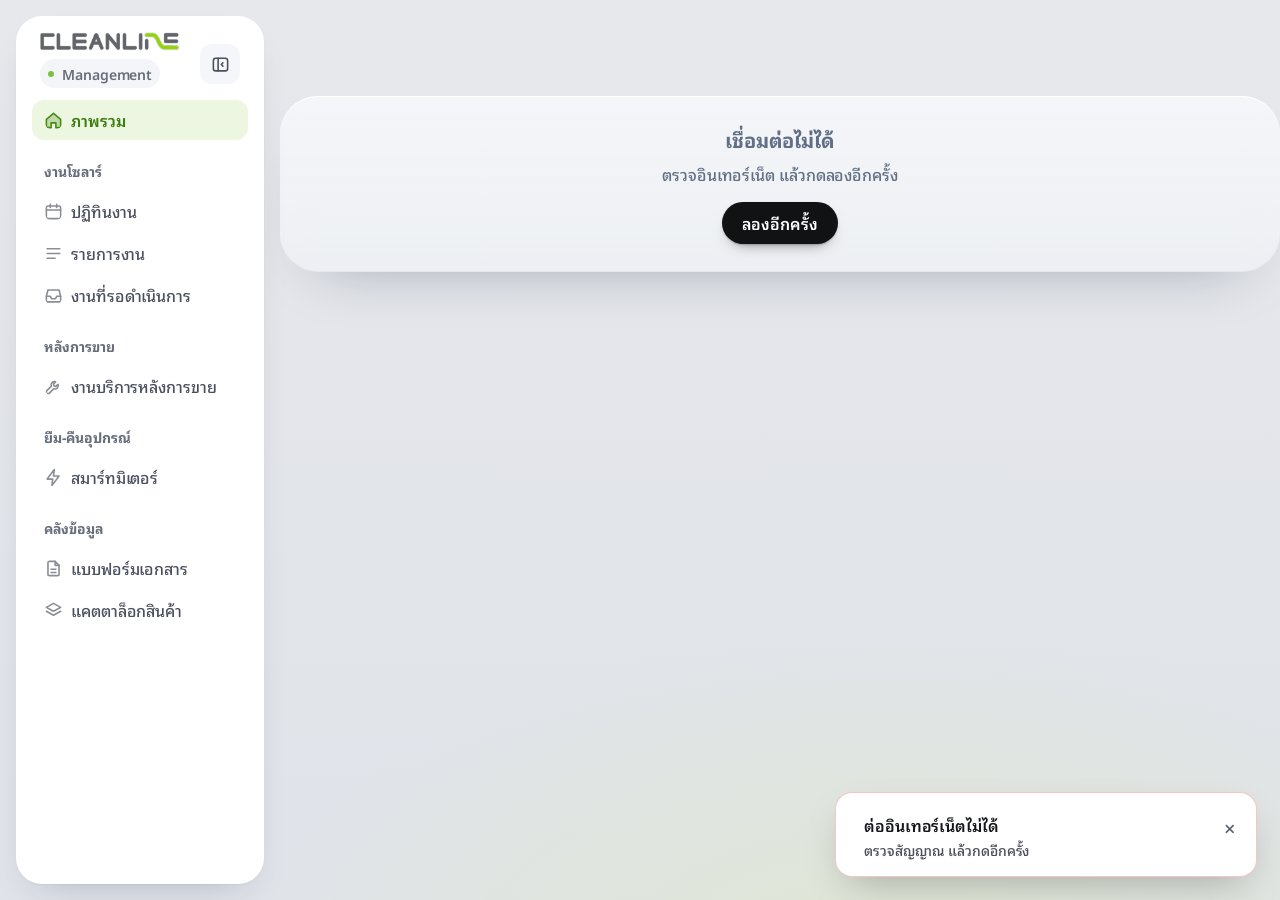
==== commit 6251989e: "Management: วันนี้ไม่นับเวลาที่เลยไปแล้ว (เซลส์ + ออฟฟิศ กติกาเดียวกัน) · เวลาที่เลยแล้วกดไม่ได้และส" ====
--- a/index.html
+++ b/index.html
@@ -13,3002 +13,8 @@
 <meta name="apple-mobile-web-app-status-bar-style" content="default">
 <link rel="icon" href="data:image/svg+xml,%3Csvg xmlns='http://www.w3.org/2000/svg' viewBox='0 0 48 48'%3E%3Crect width='48' height='48' rx='11' fill='%23636469'/%3E%3Cpath d='M12 34V21a6 6 0 0 1 6-6h3a6 6 0 0 1 6 6v6a6 6 0 0 0 6 6h4' fill='none' stroke='%2394d30a' stroke-width='5.5' stroke-linecap='round'/%3E%3C/svg%3E">
 <link rel="stylesheet" href="https://fonts.googleapis.com/css2?family=Noto+Sans+Thai+Looped:wght@400;500;600;700&display=swap">
-<style>
-/* Layout: fixed left sidebar + one scrolling work column (max 1240px). Pages: วันนี้ (dark summary card, to-do, notifications, department, tools) · งานทั้งหมด · หน้างาน · เปิดงาน · ลูกค้า · ตั้งค่า. Single light theme by choice: the brand's dark card sits on a light ground. */
-:root{color-scheme:light}
-*{box-sizing:border-box}
-html,body{margin:0;height:100%}
-body{font:400 15.5px/1.5 var(--f);font-feature-settings:"tnum" 1}
-button,input,select,textarea{font:inherit;color:inherit}
-.logo{display:flex;flex-direction:column;gap:8px;text-decoration:none}
-.logo img{height:auto;display:block}
-.logo span{font-size:14px;letter-spacing:.16em;font-weight:600}
-.nav{display:flex;flex-direction:column}
-.nav a{display:flex;align-items:center;padding:0 8px;text-decoration:none}
-.nav a svg{flex:none}
-.nav .c{margin-left:auto;font-size:14px;color:var(--mut2)}
-.nav .b{margin-left:auto;min-width:20px;height:20px;padding:0 8px;border-radius:10px;color:#fff;font-size:14px;font-weight:600;display:flex;align-items:center;justify-content:center}
-.me{display:flex;align-items:center;gap:8px;border-radius:12px}
-
-
-.me b{display:block;font-weight:600}
-.me small{font-size:14px;color:var(--mut)}
-.pmlogo{margin:2px 8px 0}
-main{flex:1;min-width:0;display:flex;flex-direction:column}
-.top{display:flex;align-items:center;gap:12px;flex-wrap:wrap}
-.search{flex:1;max-width:520px;display:flex;align-items:center;gap:8px;height:42px;padding:0 12px;border-radius:12px;background:var(--sf);box-shadow:var(--shBtn)}
-.search input{flex:1;border:0;outline:0;background:transparent;min-width:0}
-.btn{display:inline-flex;align-items:center;justify-content:center;gap:8px;text-decoration:none;cursor:pointer;}
-.btn.dk{font-weight:600;}
-
-.btn.lime{font-weight:600;}
-
-.btn.bad{color:var(--crit)}
-.btn:focus-visible,.nav a:focus-visible,input:focus-visible,select:focus-visible,textarea:focus-visible,.row:focus-visible,.seg button:focus-visible{outline:2px solid var(--lime);outline-offset:2px}
-
-.pad{padding:24px 24px}
-.hd{display:flex;align-items:center;gap:8px}
-.hd h2{margin:0}
-.hd .r{margin-left:auto;font-size:14px;text-decoration:none;cursor:pointer;background:none;border:0}
-h1{margin:0;font-weight:600;letter-spacing:-.02em}
-.muted{color:var(--mut)}
-.sub{font-size:14px;color:var(--mut)}
-/* dark summary card */
-.hro{color:#f4f5f7;padding:28px 32px;flex-direction:column;gap:24px;}
-.tile{min-width:128px;padding:16px 16px;border-radius:16px;background:#25262b;box-shadow:inset 0 0 0 1px rgba(255,255,255,.09),inset 0 1px 0 rgba(255,255,255,.08);display:flex;flex-direction:column;gap:8px;text-decoration:none;color:inherit}
-.tile b{font-size:30px;font-weight:600;letter-spacing:-.02em;line-height:1}
-.tile span{font-size:14px;color:#6b6e79}
-.slot{position:absolute;top:7px;bottom:7px;background:#2a2c31;padding:8px 8px;overflow:hidden;text-decoration:none;color:inherit}
-.slot.ins{background:#33401a;box-shadow:inset 0 0 0 1px rgba(201,242,90,.3)}
-.slot b{font-size:14px;font-weight:600;white-space:nowrap;overflow:hidden;text-overflow:ellipsis}
-.slot span{font-size:14px;color:#6b6e77;white-space:nowrap}
-.now{position:absolute;top:-4px;bottom:-4px;width:2px;background:var(--limeL);border-radius:1px;box-shadow:0 0 10px rgba(201,242,90,.7)}
-.prog{height:4px;border-radius:2px;background:rgba(255,255,255,.1);flex:1 1 220px}
-.prog i{display:block;height:100%;border-radius:2px;background:var(--limeL);box-shadow:0 0 10px rgba(201,242,90,.5)}
-/* lists */
-.box{width:18px;height:18px;border-radius:6px;box-shadow:inset 0 0 0 1.5px #c2c4ca}
-.tag{display:inline-flex;align-items:center;gap:4px;height:24px;padding:0 8px;font-size:14px;font-weight:600;}
-
-.team{font-size:14px;font-weight:600;padding:1px 8px;border-radius:5px;}
-
-.note{display:grid;grid-template-columns:34px 1fr;gap:12px;padding:12px 20px;border-top:1px solid var(--ln);text-decoration:none}
-.note .i{width:34px;height:34px;border-radius:10px;background:#eef0f3;display:flex;align-items:center;justify-content:center;font-weight:700;font-size:14px}
-.note .i.w{background:#f5f4fa;color:#3d7c0e}
-.note .i.g{background:var(--okBg);color:var(--ok)}
-.empty{padding:28px 20px;text-align:center;color:var(--mut)}
-.phase{all:unset;cursor:pointer;background:var(--sf);border-radius:16px;padding:16px 16px;display:flex;flex-direction:column;gap:8px;box-shadow:var(--sh)}
-.phase.on{box-shadow:0 0 0 2px var(--ink),var(--sh)}
-.phase .t{display:flex;align-items:center;gap:8px;font-size:14px;color:#55575e;font-weight:500}
-.phase .n{font-size:30px;font-weight:600;letter-spacing:-.02em;line-height:1}
-.tool{display:flex;gap:16px;align-items:flex-start;padding:16px;border-radius:16px;background:var(--sf);text-decoration:none;box-shadow:var(--sh)}
-.tool .ic{width:42px;height:42px;flex:none;border-radius:12px;display:flex;align-items:center;justify-content:center;box-shadow:inset 0 -2px 0 rgba(0,0,0,.1),0 4px 10px -4px rgba(16,17,20,.3)}
-.tool .ic svg{width:20px;height:20px}
-.tool b{display:block;font-weight:600;font-size:16px}
-.tool span{font-size:14px;color:var(--mut);line-height:1.45}
-.seg{display:inline-flex;gap:2px}
-.seg button{height:32px;padding:0 12px;border:0;background:transparent;cursor:pointer}
-.seg button.on{font-weight:600}
-.seg button .n{color:var(--mut2);margin-left:4px}
-
-.jobs{display:flex;flex-direction:column}
-.row{display:grid;grid-template-columns:minmax(0,1.6fr) minmax(0,1.1fr) 120px 90px;gap:16px;align-items:center;padding:16px 20px;border-top:1px solid var(--ln);text-decoration:none;cursor:pointer}
-.row:hover{background:#f0f7e6}
-.row .st{display:flex;flex-direction:column;gap:2px;min-width:0}
-.row .st b{font-weight:500;white-space:nowrap;overflow:hidden;text-overflow:ellipsis}
-.row .r{justify-self:end}
-@media (max-width:820px){
-  .row{grid-template-columns:1fr auto}
-  .row .st,.row .kw{display:none}
-}
-/* job page */
-.crumb a{color:var(--mut);text-decoration:none}
-.crumb b{color:var(--ink);font-weight:500}
-.cols{display:flex;flex-wrap:wrap;gap:20px}
-.colL{flex:999 1 540px;min-width:0;display:flex;flex-direction:column;gap:16px}
-.colR{flex:1 1 320px;max-width:390px;display:flex;flex-direction:column;gap:16px}
-.act{background:var(--sf);padding:24px;display:flex;flex-direction:column;gap:16px}
-.act h2{margin:0;font-size:16px;font-weight:600}
-.pbar{height:6px;border-radius:3px;background:#eef0f2;overflow:hidden}
-.pbar i{display:block;height:100%;background:var(--lime)}
-.need{list-style:none;margin:0;padding:0;display:flex;flex-direction:column;gap:4px}
-.need li{display:flex;align-items:center;gap:8px;min-height:34px;padding:0 8px;border-radius:9px;background:#fff8f2}
-.need li .k{width:18px;height:18px;border-radius:6px;box-shadow:inset 0 0 0 1.5px #c2c4ca;flex:none;display:flex;align-items:center;justify-content:center;font-size:14px;font-weight:700}
-.need li.ok{background:transparent;color:var(--mut)}
-.need li.ok .k{background:var(--lime);box-shadow:none;color:var(--limeInk)}
-.btns{display:flex;flex-direction:column;gap:8px}
-.sec{background:var(--sf);padding:24px 24px;box-shadow:var(--sh)}
-.sec h2{margin:0 0 16px;font-size:16px;font-weight:600}
-.sec h2 .tg{font-size:12px;font-weight:600}
-.fgrid{display:grid;grid-template-columns:repeat(2,minmax(0,1fr));gap:12px 16px}
-.fld{display:flex;flex-direction:column;gap:8px;font-size:14px;color:var(--mut);min-width:0}
-.fld.full{grid-column:1/-1}
-.fld input,.fld select,.fld textarea{height:40px;padding:0 12px;border:0;color:var(--ink);font-size:16px;width:100%}
-.fld textarea{height:auto;min-height:72px;padding:8px 12px;resize:vertical}
-.fld input:focus,.fld select:focus,.fld textarea:focus{background:#fff;outline:0}
-.fld.chk{flex-direction:row;align-items:center;gap:8px;font-size:16px;color:var(--ink);grid-column:1/-1}
-.fld.chk input{width:18px;height:18px;accent-color:#458c10}
-.formh{grid-column:1/-1;font-size:14px;font-weight:600;color:var(--mut2);padding-top:8px;border-top:1px solid var(--ln);margin-top:4px}
-.save{display:none;margin-top:16px;gap:8px}
-.sec.dirty .save{display:flex}
-details.sec>summary{list-style:none;cursor:pointer;display:flex;align-items:center;gap:8px;font-size:16px;font-weight:600}
-details.sec>summary::-webkit-details-marker{display:none}
-details.sec>summary::after{content:"";margin-left:auto;width:8px;height:8px;border-right:2px solid #8a8d95;border-bottom:2px solid #8a8d95;transform:rotate(45deg);transition:transform .15s}
-details.sec[open]>summary{margin-bottom:16px}
-details.sec[open]>summary::after{transform:rotate(-135deg)}
-details.sec>summary .sm{font-size:14px;font-weight:400;color:var(--mut)}
-.tl{display:flex;flex-direction:column;gap:12px}
-.tl div{display:grid;grid-template-columns:12px 1fr;gap:12px}
-.tl i{width:8px;height:8px;margin-top:8px;border-radius:50%;background:#c2c4ca}
-.tl div:first-child i{background:var(--lime)}
-.tl small{display:block;font-size:14px;color:var(--mut2)}
-.tbl{font-size:16px}
-.tbl td{vertical-align:middle}
-.tbl tr:last-child td{border-bottom:0}
-.toast{position:fixed;left:50%;bottom:24px;transform:translateX(-50%);background:var(--ink);color:#fff;padding:8px 16px;border-radius:12px;box-shadow:0 12px 30px rgba(0,0,0,.25);z-index:50;max-width:90vw}
-.banner{padding:12px 16px;border-radius:12px;background:var(--okBg);color:var(--ok)}
-.modalbg{position:fixed;inset:0;background:rgba(16,17,20,.45);display:flex;align-items:center;justify-content:center;padding:16px}
-.modal{background:var(--sf);padding:24px;max-width:440px;width:100%;box-shadow:0 24px 60px rgba(0,0,0,.3);display:flex;flex-direction:column;gap:16px}
-.xbar{height:6px;border-radius:3px;background:#eef0f2;overflow:hidden}
-.xbar i{display:block;height:100%;background:var(--lime);width:0}
-@media (max-width:900px){
-  .side{position:static;height:auto;flex-basis:100%}
-  .shell{flex-wrap:wrap}
-  main{padding:8px 16px 40px}
-}
-@media (prefers-reduced-motion:reduce){
-  *{transition:none !important}
-}
-.qd{background:#fff;padding:8px;display:flex;flex-direction:column;gap:4px;min-width:0}
-.qd.out{background:#fafbfb}
-.qd.sun{background:#f7f8f9}
-.qd.today{box-shadow:inset 0 0 0 2px #458c10}
-.qf{margin-left:auto;font-size:14px;color:#2f6b0a;background:#fde8e8;border-radius:6px;padding:2px 8px}
-.lg{display:inline-block;width:10px;height:10px;border-radius:3px;margin-right:8px;vertical-align:-1px}
-.lg.s{background:#16171a}
-.lg.p{background:#fff;box-shadow:inset 0 0 0 1px #c3c5ca}
-.lg.i{background:#e4e4e8}
-.sumcard{display:flex;flex-direction:column;gap:0}
-.sblk{padding:16px 0;border-top:1px solid #eef0f2;display:flex;flex-direction:column;gap:12px}
-.sumcard h2+.sblk{border-top:0;padding-top:16px}
-.sblk .sh{display:flex;align-items:center;gap:8px}
-.sblk h3{margin:0;font-size:16px;font-weight:600}
-.lnk{all:unset;cursor:pointer;margin-left:auto;font-size:14px;color:#3d7c0e;padding:4px 8px;border-radius:8px}
-.lnk:hover{background:#ebf5dd}
-.lnk:focus-visible{outline:2px solid #458c10}
-.kvg{display:grid;grid-template-columns:repeat(3,minmax(0,1fr));gap:12px 20px}
-.kv{display:flex;flex-direction:column;gap:4px;min-width:0}
-.kv.full{grid-column:1/-1}
-.kv span{font-size:14px;color:var(--mut)}
-.kv b{font-size:16px;font-weight:500;color:var(--ink);overflow-wrap:anywhere}
-.sumcard .sec.editing{box-shadow:none;outline:1px solid #e3e5e8;margin:8px 0}
-.crow{display:grid;grid-template-columns:44px minmax(0,2.2fr) minmax(0,1fr) minmax(0,1.6fr);gap:16px;align-items:center;text-decoration:none;color:inherit}
-.crow:first-child{border-top:0}
-.crow:hover{background:var(--hv)}
-.crow .cn,.crow .cj{display:flex;flex-direction:column;gap:4px;min-width:0}
-.crow .cn b{font-weight:600;white-space:nowrap;overflow:hidden;text-overflow:ellipsis}
-.crow .cj{align-items:flex-start}
-.crow .cp{display:flex;align-items:center;gap:8px;font-size:16px}
-.tag.dk{background:#16171a;color:#fff}
-@media (max-width:900px){
-  .kvg{grid-template-columns:repeat(2,minmax(0,1fr))}
-  .crow{grid-template-columns:40px 1fr}
-  .crow .cp,.crow .cj{grid-column:2}
-}
-.mgrp{display:flex;flex-direction:column;gap:8px}
-.mh{display:flex;align-items:baseline;gap:8px;padding:8px 4px 0}
-.mh h2{margin:0;font-size:16px;font-weight:600}
-.crow .dt{display:flex;flex-direction:column;align-items:center;justify-content:center;width:44px;height:44px;border-radius:12px;line-height:1.1}
-.crow .dt b{font-size:16px;font-weight:600}
-.crow .dt span{font-size:14px;line-height:1.3;color:var(--mut)}
-.crow .nm{font-size:16px;color:var(--ink2)}
-.crow .nm.miss{color:#6a6e77;font-size:14px}
-.appw{position:relative;flex:0 0 auto}
-.appbtn{all:unset;cursor:pointer;display:grid;grid-template-columns:repeat(3,4px);gap:4px;place-content:center}
-.appbtn i{width:4px;height:4px;border-radius:50%;background:#55575e}
-.appbtn:hover,.appbtn[aria-expanded="true"]{background:#e6e8eb}
-.appbtn:focus-visible{outline:2px solid #458c10;outline-offset:2px}
-.apppan{position:absolute;right:0;top:48px;z-index:50;width:320px;background:#fff;border-radius:20px;padding:16px;box-shadow:0 1px 2px rgba(0,0,0,.06),0 12px 40px rgba(20,22,26,.16);display:flex;flex-direction:column;gap:8px}
-.apph{font-size:14px;color:var(--mut);padding:2px 8px}
-.appg{display:grid;grid-template-columns:repeat(3,1fr);gap:4px}
-.appi{display:flex;flex-direction:column;align-items:center;gap:8px;padding:12px 8px;border-radius:14px;text-decoration:none;color:var(--ink);text-align:center}
-.appi:hover,.appi:focus-visible{background:var(--hv);outline:none}
-.appi .ic{width:44px;height:44px;border-radius:12px;display:grid;place-items:center}
-.appi .ic svg{width:22px;height:22px}
-.appi b{font-size:14px;font-weight:600}
-.appi small{font-size:14px;color:var(--mut);line-height:1.3}
-.appi.soon{opacity:.7;cursor:default}
-.appi.soon:hover{background:none}
-.hh{display:grid;grid-template-columns:minmax(0,1fr) minmax(0,560px);gap:32px;align-items:center}
-.hkpi{display:grid;grid-template-columns:repeat(4,minmax(0,1fr));gap:16px}
-.hempty{padding:28px 20px;display:flex;flex-direction:column;gap:4px;align-items:center;text-align:center}
-@media (max-width:1100px){
-  .hh{grid-template-columns:1fr}
-  .hkpi{grid-template-columns:repeat(2,1fr)}
-}
-.hsb{position:absolute;left:0;right:0;top:10px;display:flex;align-items:center;gap:16px;padding:8px 12px 8px 16px;border-radius:16px;background:rgba(27,28,32,.94);backdrop-filter:blur(10px);-webkit-backdrop-filter:blur(10px);color:#f4f5f7;box-shadow:0 12px 30px -12px rgba(0,0,0,.45),inset 0 0 0 1px rgba(255,255,255,.08);opacity:0;transform:translateY(-12px);pointer-events:none;transition:opacity .18s,transform .18s}
-.hsb.on{opacity:1;transform:none;pointer-events:auto}
-.hsb .btn.sm{flex:none}
-@media (prefers-reduced-motion:reduce){
-  .hsb{transition:none}
-}
-.nsplit{display:grid;grid-template-columns:minmax(0,1fr) minmax(0,1fr);gap:20px;align-items:start}
-.nform{display:flex;flex-direction:column;gap:24px}
-.ngrp{display:flex;flex-direction:column;gap:12px}
-.ngrp h2{margin:0;font-size:16px}
-.ngrp>textarea{width:100%;box-sizing:border-box;border:0;border-radius:12px;background:var(--hv);padding:8px 12px;font:inherit;font-size:16px;resize:vertical}
-.ngrp>textarea:focus{outline:0;background:#fff;box-shadow:inset 0 0 0 1.5px var(--lime)}
-.opt{font-size:14px;color:var(--mut2);font-weight:400;margin-left:4px}
-.maphelp{display:flex;flex-direction:column;gap:8px;align-items:flex-start}
-.ncal{position:sticky;top:16px;display:flex;flex-direction:column;gap:16px}
-.nch{display:flex;align-items:center;justify-content:space-between}
-.nch h2{margin:0;font-size:16px}
-.cgrid{display:grid;grid-template-columns:repeat(7,minmax(0,1fr));gap:4px}
-.cw{font-size:14px;color:var(--mut);text-align:center;padding-bottom:2px}
-.cd{all:unset;box-sizing:border-box;height:58px;border-radius:12px;display:flex;flex-direction:column;align-items:center;justify-content:center;gap:2px;cursor:pointer;font-size:16px;transition:transform .08s}
-.cd b{font-weight:600}
-.cd span{font-size:14px;white-space:nowrap;overflow:hidden;max-width:92%;text-overflow:ellipsis}
-.cd.free{background:#ebf5dd;color:#2f4d00}
-.cd.free span{color:#3d7c0e}
-.cd.one{background:#f5f4fa;color:#3d7c0e}
-.cd.full{background:#f3f4f6;color:#5f6470}
-.cd.off{background:repeating-linear-gradient(135deg,#f3f4f6 0 6px,#eceef1 6px 12px);color:#a3a6ad}
-.cd.past,.cd.out{color:#c3c5ca;cursor:default}
-.cd[disabled]{cursor:default}
-.cd:not([disabled]):hover{transform:translateY(-1px);box-shadow:0 0 0 1.5px #458c10}
-.cd.sel{background:#16171a !important;color:#fff !important}
-.cd.sel span{color:#dcfce7 !important}
-.cd:focus-visible{outline:2px solid #458c10;outline-offset:2px}
-.clg{display:flex;flex-wrap:wrap;gap:16px;font-size:14px;color:var(--mut)}
-.clg i{display:inline-block;width:11px;height:11px;border-radius:3px;margin-right:4px;vertical-align:-1px}
-.clg .free{background:#cdeb8f}
-.clg .one{background:#ffd9a0}
-.clg .full{background:#e3e5e8}
-.clg .off{background:repeating-linear-gradient(135deg,#e3e5e8 0 3px,#f3f4f6 3px 6px)}
-.cslot{display:flex;flex-direction:column;gap:8px;padding-top:12px;border-top:1px solid var(--ln)}
-.slots{display:grid;grid-template-columns:repeat(3,1fr);gap:8px}
-.slot{all:unset;box-sizing:border-box;height:46px;border-radius:12px;display:flex;flex-direction:column;align-items:center;justify-content:center;font-weight:600;cursor:pointer;box-shadow:inset 0 0 0 1px #dfe1e5}
-.slot small{font-size:14px;font-weight:400}
-.slot:hover:not([disabled]){box-shadow:inset 0 0 0 1.5px #458c10}
-.slot.on{background:#2f6b0a;color:#fff;box-shadow:none}
-.slot[disabled]{color:#b3b5bb;background:#f6f7f8;cursor:default;box-shadow:none}
-.slot:focus-visible{outline:2px solid #458c10;outline-offset:2px}
-.nsub{display:flex;align-items:center;gap:12px;padding-top:12px;border-top:1px solid var(--ln)}
-.nsum{display:flex;flex-direction:column;gap:2px;margin-right:auto}
-.nsum b{font-size:16px}
-.nsub .btn[aria-disabled="true"]{opacity:.5}
-.nmiss{color:#a34b08}
-.qreq{display:flex;align-items:baseline;gap:8px;background:#16171a;color:#fff;border-radius:12px;padding:12px 16px}
-.qreq b{font-size:16px}
-.qreq span{color:#dcfce7;font-weight:600}
-.svl{list-style:none;margin:0;padding:0;display:flex;flex-direction:column;gap:2px}
-.svl li{display:grid;grid-template-columns:26px minmax(0,1fr);gap:8px;padding:8px 0;position:relative}
-.svl li:not(:last-child)::before{content:"";position:absolute;left:12px;top:34px;bottom:-6px;width:2px;background:#eceef1}
-.svl li.ok:not(:last-child)::before{background:#458c10}
-.svl .k{width:26px;height:26px;border-radius:50%;display:grid;place-items:center;font-size:14px;font-weight:700;background:#f3f4f6;color:var(--mut)}
-.svl li.ok .k{background:#458c10;color:#17202b}
-.svl li.nx .k{background:#16171a;color:#dcfce7}
-.svl li>div{display:flex;flex-direction:column;gap:4px;min-width:0}
-.svl b{font-size:16px;font-weight:600}
-.svl li:not(.ok):not(.nx) b{color:var(--mut)}
-.svc{display:flex;flex-wrap:wrap;gap:8px;align-items:center;margin-top:8px;width:100%}
-.svc>.sub{flex:1 1 100%}
-.svin{display:flex;gap:8px;width:100%}
-.svin input{flex:1;min-width:0;height:34px;border-radius:9px;border:0;background:var(--hv);padding:0 8px;font:inherit;font-size:14px}
-.sigimg{width:180px;height:65px;object-fit:contain;background:#fafbfb;border-radius:8px;outline:1px solid #eceef1;margin-top:4px}
-.qd.closed{background:repeating-linear-gradient(135deg,#fff 0 8px,#f6f7f8 8px 16px)}
-@media (max-width:1000px){
-  .nsplit{grid-template-columns:1fr}
-  .ncal{position:static}
-}
-.hd .cnt{font-size:14px;font-weight:700;border-radius:7px;padding:2px 8px}
-.bk{display:grid;grid-template-columns:minmax(0,1.3fr) minmax(0,1fr) 112px auto;gap:8px;align-items:center;border-top:1px solid var(--ln)}
-.bkn{display:flex;flex-direction:column;gap:2px;min-width:0;text-decoration:none;color:inherit}
-.bkn b{font-size:16px;font-weight:600;white-space:nowrap;overflow:hidden;text-overflow:ellipsis}
-.bkn span{font-size:14px;color:var(--mut);white-space:nowrap;overflow:hidden;text-overflow:ellipsis}
-.bkn:hover b{text-decoration:underline}
-.bki{padding:0 8px;font:inherit;font-size:14px;min-width:0;width:100%;box-sizing:border-box}
-.bki:focus{outline:0;background:#fff;box-shadow:inset 0 0 0 1.5px var(--lime)}
-.bkb{display:flex;gap:8px}
-/* ===== CLEANLINE workspace theme (TDesk-style) ===== */
-.side{flex-basis:256px}
-.logo{padding:2px 8px 0}
-.logo img{width:138px}
-.logo span{display:none}
-.ws{display:flex;align-items:center;gap:8px;padding:8px;border-radius:12px;box-shadow:var(--shBtn);background:#fff}
-.ws b{display:block;font-size:16px;font-weight:700}
-.ws small{font-size:14px;color:var(--mut)}
-.nav{gap:1px}
-.nav .h{display:block;padding:16px 8px 8px;font-size:14px;font-weight:600;color:#6b6e76}
-.nav a{height:40px;gap:12px;color:#44464d;font-weight:500;border-radius:10px}
-.nav a span:first-of-type{flex:0 1 auto}
-.nav a svg{width:18px;height:18px;stroke:#8a8d95}
-.nav a:hover{background:var(--hv)}
-.nav a.on{box-shadow:none;font-weight:700}
-
-.nav .b{background:var(--pri)}
-.nav2{margin-top:auto;border-top:1px solid var(--ln);padding-top:8px}
-.me{margin-top:0;box-shadow:none;padding:8px 8px;background:none}
-
-.pmlogo{width:84px;opacity:.7}
-main{padding:0;gap:0;max-width:none}
-.tb{position:sticky;top:0;z-index:30;display:flex;align-items:center;gap:16px;height:68px;padding:0 32px;background:rgba(255,255,255,.92);backdrop-filter:blur(8px);border-bottom:1px solid var(--ln)}
-.tic{position:relative;width:38px;height:38px;border-radius:10px;display:grid;place-items:center}
-.tic:hover{background:var(--hv)}
-.tic svg{width:19px;height:19px}
-.tic i{position:absolute;top:8px;right:9px;width:8px;height:8px;border-radius:50%;background:#458c10;box-shadow:0 0 0 2px #fff}
-.tav{display:grid;place-items:center;font-weight:700}
-.appbtn{width:38px;height:38px;border-radius:10px}
-.pg{display:flex;flex-direction:column}
-.pg>.top:has(.crumb){display:none}
-.ph{display:flex;align-items:flex-end;justify-content:space-between;gap:20px;flex-wrap:wrap}
-.ph p{margin:8px 0 0}
-.ph p b{color:var(--ink)}
-.pha{display:flex;gap:8px;align-items:center}
-
-
-
-.btn.sm.on{background:var(--pri);color:#fff}
-
-
-.hd{padding:20px 24px 12px}
-/* overview */
-/* status pills */
-.pill{display:inline-flex;align-items:center;gap:8px;}
-.pill::before{content:"";width:6px;height:6px;border-radius:50%}
-.pill.big{height:30px;font-size:14px;padding:0 12px;width:max-content}
-/* queue table */
-.mnav{display:flex;align-items:center;gap:2px;padding:4px;background:#fff}
-.mnav button{all:unset;cursor:pointer;height:36px;min-width:36px;display:grid;place-items:center;border-radius:9px;font-weight:600;font-size:16px}
-.mnav button:hover{background:var(--hv)}
-.mnav button svg{width:16px;height:16px}
-.mnav button:first-child svg{transform:rotate(180deg)}
-.scards{display:grid;grid-template-columns:repeat(4,1fr)}
-.scd{all:unset;cursor:pointer;display:flex;gap:16px;}
-.scd:hover{box-shadow:0 0 0 1px rgba(16,24,40,.14),0 6px 16px -8px rgba(16,24,40,.2)}
-.scd:focus-visible{outline:2px solid var(--acc);outline-offset:2px}
-.sci{width:44px;height:44px;display:grid;place-items:center}
-.sci svg{width:20px;height:20px}
-
-
-
-
-.scd small{display:block}
-.tq{padding:0}
-.tqb{display:flex;align-items:center;gap:8px;flex-wrap:wrap;padding:16px 20px}
-/* job page */
-.jmeta{display:flex;align-items:center;gap:8px;margin-bottom:8px}
-/* เปิดงานคลิกเดียว + ย้อนกลับ (แบบ Gmail) */
-.jhd{display:flex;align-items:flex-start;gap:10px}.jback{all:unset;box-sizing:border-box;flex:none;width:40px;height:40px;margin:-6px 0 0 -8px;border-radius:50%;display:grid;place-items:center;cursor:pointer;color:var(--ink,#16171a)}.jback:hover{background:rgba(22,23,26,.06)}.jback:focus-visible{outline:2px solid var(--focus,#2f6b0a);outline-offset:2px}.jback svg{width:22px;height:22px}
-tr[data-sel],tr[data-fmrow],tr[data-mtedit]{cursor:pointer}tr[data-sel].lastop td{background:#eef6e6!important;transition:background .8s}
-.colR{min-width:0}.rtw{display:flex;flex-direction:column;min-width:0}.rtl span{min-width:0;overflow-wrap:anywhere}.rtabs button{padding:0 18px}.rtabs button i{font-style:normal;font-size:12px;margin-left:6px;min-width:20px;height:20px;border-radius:10px;background:rgba(0,0,0,.08);display:inline-grid;place-items:center;padding:0 6px}
-.rtabs button.on{background:var(--sf,#fff)!important;box-shadow:inset 0 3px 0 var(--acc,#2f6b0a)!important}
-.rbody{background:var(--sf,#fff);border-radius:0 16px 16px 16px;box-shadow:0 0 0 1px rgba(16,24,40,.08),0 12px 30px -16px rgba(16,24,40,.25);padding:24px;display:flex;flex-direction:column;min-width:0}
-.rbody>section.act,.rbody>.act{background:none!important;box-shadow:none!important;border-top:0!important;border-radius:0!important;padding:0!important}
-.rbody>section.act+section.act{border-top:1px solid var(--line,#eceef1)!important;padding-top:20px!important;margin-top:20px}
-.rbody .sjl .sjn{min-width:0;overflow:hidden;text-overflow:ellipsis;white-space:nowrap}
-.rtl>div{display:grid;grid-template-columns:82px minmax(0,1fr);gap:12px;padding:11px 0;border-top:1px solid var(--line,#eceef1);font-size:14px;line-height:1.45}.rtl>div:first-child{border-top:0;padding-top:0}.rtl time{color:var(--mute,#6b7078);font-size:14px}.rtl b{font-weight:600}
-.rnote{display:flex;gap:8px;margin-top:14px}.rnote .search{height:40px;box-shadow:none;background:var(--hv);flex:1 1 auto;min-width:0;width:auto!important;max-width:none!important}.rnote .btn{flex:none}
-.trc{padding:6px 24px}.trr{display:grid;grid-template-columns:auto minmax(0,1fr) auto auto auto;align-items:center;gap:14px;min-height:64px;border-top:1px solid var(--line,#eceef1)}.trr:first-child{border-top:0}
-.trn{display:flex;flex-direction:column;min-width:0}.trn b{font-weight:600;overflow:hidden;text-overflow:ellipsis;white-space:nowrap}.trn small{font-size:14px;color:var(--mut,#606f85)}.trc .trx{all:unset;box-sizing:border-box;width:40px;height:40px;border-radius:50%;display:grid;place-items:center;cursor:pointer;color:#b42318}.trc .trx:hover{background:#fdecec}.trc .trx:focus-visible{outline:2px solid var(--focus,#2f6b0a);outline-offset:2px}.trc .trx svg{width:20px;height:20px}
-.trem{padding:40px 16px}
-@media (max-width:640px){.trr{grid-template-columns:minmax(0,1fr) auto auto auto;padding:10px 0}.trr .pill{grid-column:1/-1;justify-self:start}}
-.stc{display:flex;flex-direction:column;gap:12px}.sth{display:flex;align-items:center;justify-content:space-between;gap:12px;min-height:32px}.sth h2{margin:0;font-size:16px}
-.stv{display:flex;gap:16px;align-items:center}.stv>div{display:flex;flex-direction:column;gap:2px;min-width:0}.stv b{font-weight:600}
-.stg{display:flex;gap:32px;flex-wrap:wrap}.stg span{display:flex;flex-direction:column;gap:2px}.stg b{font-size:18px;font-weight:600}
-.stc .save{display:flex;justify-content:flex-end;gap:8px}
-/* 1ข: ท้ายแถวเหลือปุ่ม ⋯ ปุ่มเดียว → คอลัมน์จัดการแคบลง ตารางไม่ล้นการ์ด */
-@media (min-width:641px){table.jt2 th.c-act,table.jt2 td.c-act{width:88px!important;text-align:center}.jtw>table.jt2{min-width:860px!important}.jt2.jt2s th.c-sn{width:150px}.jt2.jt2s th.c-site{width:auto}}
-.need-hint{font-size:13px;color:var(--mute,#6b7078);margin:2px 0 4px}
-.jno{font-size:14px;font-weight:700;color:var(--mut)}
-.jst{display:flex;align-items:center;gap:28px;padding:16px 24px;flex-wrap:wrap}
-.jsc{display:flex;flex-direction:column;gap:4px}
-.jsc b{font-size:16px;font-weight:700}
-.jsc.grow{flex:1;min-width:240px}
-.twarn{color:#3d7c0e}
-.tcrit{color:#3d7c0e}
-.jprog{display:grid;grid-template-columns:repeat(8,1fr);gap:4px}
-.jprog i{height:6px;border-radius:3px;background:#eceef2}
-.jprog i.d{background:var(--acc)}
-.jprog i.c{background:var(--pri)}
-/* ===== ข้อ 17–21 ===== */
-.hdo{display:grid;grid-template-columns:repeat(auto-fit,minmax(320px,1fr));gap:16px;margin-top:16px}
-.hdo .card{padding:20px 20px 12px}
-.hdo h2{display:flex;align-items:center;gap:8px;font-size:16px;margin:0 0 8px}.hdo h2 svg{width:18px;height:18px}
-.hdo h2 small{margin-left:auto;font-size:14px;font-weight:500;color:var(--mut)}
-.tdo{display:flex;align-items:flex-start;gap:12px;padding:12px 0;border-top:1px solid #eef0f2}.tdo:first-of-type{border-top:0}
-.tdo .tdi{flex:none;width:36px;height:36px;border-radius:12px;display:grid;place-items:center;background:#f1f2f4}.tdo .tdi svg{width:18px;height:18px}
-.tdo .tdi.o{background:#fff1e6;color:#a34b08}.tdo .tdi.b{background:#e8f1ff;color:#2457b3}.tdo .tdi.g{background:var(--accT);color:var(--accI)}
-.tdo b{display:block;font-size:15px;font-weight:600}.tdo>div{min-width:0;flex:1}
-.tdo .qdl{display:flex;flex-wrap:wrap;gap:6px;margin-top:6px}
-.tdo .qdl a{display:inline-flex;align-items:center;min-height:32px;padding:0 12px;border-radius:99px;background:#f4f5f7;color:var(--ink);font-size:14px;text-decoration:none;max-width:100%;overflow:hidden;text-overflow:ellipsis;white-space:nowrap}
-.tdo .qdl a:hover{background:#eceef1}
-.tdone{display:flex;align-items:center;gap:8px;padding:8px 0 12px;color:var(--mut);font-size:14px}.tdone svg{width:18px;height:18px;color:var(--accI)}
-.pnlst{display:grid;gap:8px;padding-bottom:8px}
-.pnr{display:flex;align-items:center;gap:12px;min-height:56px;padding:8px 12px;border-radius:14px;background:#f8f9fa;text-decoration:none;color:var(--ink)}
-.pnr:hover{background:#f1f2f4}.pnr b{display:block;font-size:15px;font-weight:600}.pnr span{font-size:14px;color:var(--mut)}.pnr>div{flex:1;min-width:0}
-.pnr .pnx{flex:none;width:36px;height:36px;border:0;border-radius:10px;background:none;color:#c58a00;display:grid;place-items:center;cursor:pointer}.pnr .pnx svg{width:18px;height:18px}
-.pnbtn.on{color:#a86f00}.pnbtn.on svg{fill:#f5b301;stroke:#a86f00}.pnr .pnx svg{fill:#f5b301}
-button.phc{all:unset;cursor:copy;border-radius:6px;padding:0 2px;margin:0 -2px;text-decoration:underline dotted 1px;text-underline-offset:3px}
-button.phc:hover{background:#f1f2f4}button.phc:focus-visible{outline:2px solid var(--pri);outline-offset:1px}
-/* กระดิ่ง */
-.ntp .nttab{display:flex;gap:4px;padding:0 12px 8px}
-.ntp .nttab button{flex:1;min-height:36px;border:0;border-radius:10px;background:none;font:inherit;font-size:14px;color:var(--mut);cursor:pointer}
-.ntp .nttab button.on{background:#f1f2f4;color:var(--ink);font-weight:600}
-.ntp .nttab i{font-style:normal;margin-left:4px;font-size:14px;color:#fff;background:var(--red,#d52222);border-radius:9px;padding:0 6px}
-.ntact{display:flex;justify-content:space-between;align-items:center;padding:6px 16px 2px}
-.ntact h6{margin:0;font-size:14px;font-weight:600;color:var(--mut)}
-.ntact button{border:0;background:none;color:var(--accI);font:600 14px inherit;font-family:inherit;min-height:32px;cursor:pointer}
-a.nta{display:flex;gap:10px;align-items:flex-start;padding:10px 16px;text-decoration:none;color:var(--ink);position:relative}
-a.nta:hover{background:#f6f7f9}
-a.nta .av{flex:none;width:32px;height:32px;border-radius:50%;background:linear-gradient(135deg,#b6e36b,#458c10);color:#fff;display:grid;place-items:center;font-weight:700;font-size:14px;overflow:hidden}
-a.nta .av img{width:100%;height:100%;object-fit:cover}
-a.nta div{min-width:0;flex:1;font-size:14px;line-height:1.4}a.nta small{display:block;color:var(--mut);font-size:14px}
-a.nta.new::after{content:"";position:absolute;right:16px;top:16px;width:8px;height:8px;border-radius:50%;background:#2f7de1}
-/* พาทัวร์ */
-#tour{position:fixed;inset:0;z-index:95;pointer-events:none}
-#tour .tsp{position:fixed;border-radius:16px;box-shadow:0 0 0 9999px rgba(22,23,29,.55),0 0 0 3px #93d209}
-#tour .tcd{position:fixed;width:min(340px,calc(100% - 32px));background:#fff;border-radius:20px;padding:16px 16px 12px 16px;box-shadow:0 24px 48px -20px rgba(0,0,0,.45);pointer-events:auto;top:0;left:0;transition:transform .35s cubic-bezier(.23,1,.32,1)}
-#tour #tour .tcd b{display:block;font-size:16px;margin-bottom:4px}#tour .tcd p{margin:0 0 12px;font-size:14px;color:#3a3d47;line-height:1.5}
-#tour .tcf{display:flex;align-items:center;gap:8px}#tour .tcf small{color:var(--mut);font-size:14px;margin-right:auto}
-#tour .tcf button{min-height:40px;padding:0 16px;border-radius:99px;border:0;font:600 14px inherit;font-family:inherit;cursor:pointer;background:#eeefea;color:var(--ink)}#tour .tcf button.tnx{background:var(--ink);color:#fff}
-@media(max-width:700px){.hdo{grid-template-columns:1fr}}
-@media(prefers-reduced-motion:reduce){#tour .tsp,#tour .tcd{transition:none}}
-
-/* กล่องจองคิวหน้าแรกบนมือถือ: แถวเป็นการ์ด ไม่มีหัวตาราง ปุ่มเต็มแถว */
-@media(max-width:640px){
-.bkc .bkh{flex-wrap:wrap}.bkc .bkh .tabs{display:flex !important;width:100%;margin:12px 0 0 !important}
-.bkc .bkh .tabs button{flex:1 1 0;min-width:0;padding:0 6px !important;white-space:nowrap;font-size:14px;gap:4px}
-@media(max-width:360px){.bkc .bkh .tabs button{font-size:14px !important;padding:0 4px !important}.bkc .bkh .tabs button span{padding:0 6px}}
-.bkc .bt.hdr{display:none !important}
-.bkc .bt.sv,.bkc .bt.in{grid-template-columns:minmax(0,1fr) minmax(0,1fr) !important;gap:8px 12px;padding:16px !important}
-.bkc .bt>.bkn,.bkc .bt>.insr,.bkc .bt>.bki,.bkc .bt>.bkb{grid-column:1/-1}
-.bkc .bt .bkb{justify-self:stretch;margin:4px 0 0 !important;background:none !important;box-shadow:none !important;border-radius:0 !important;overflow:visible}
-.bkc .bt .bkb .btn{flex:1 1 0;min-height:44px}
-.bkc .bt .bki{min-height:44px}
-}
-/* ===== ดูดีขึ้นอีก ===== */
-.cu .htl b,.cu .dst b{font-variant-numeric:tabular-nums}
-.cu .htl{animation:cuIn .5s cubic-bezier(.23,1,.32,1) both}
-.cu .htl:nth-child(2){animation-delay:60ms}.cu .htl:nth-child(3){animation-delay:120ms}.cu .htl:nth-child(4){animation-delay:180ms}
-@keyframes cuIn{from{opacity:0;transform:translateY(10px)}to{opacity:1;transform:none}}
-.cu .dbp i{transform-origin:50% 100%;animation:barUp .7s cubic-bezier(.23,1,.32,1) both}
-@keyframes barUp{from{transform:scaleY(0)}to{transform:none}}
-.cu .dbw:nth-child(1) .dbp i{animation-delay:0ms}.cu .dbw:nth-child(2) .dbp i{animation-delay:40ms}.cu .dbw:nth-child(3) .dbp i{animation-delay:80ms}.cu .dbw:nth-child(4) .dbp i{animation-delay:120ms}.cu .dbw:nth-child(5) .dbp i{animation-delay:160ms}.cu .dbw:nth-child(6) .dbp i{animation-delay:200ms}.cu .dbw:nth-child(7) .dbp i{animation-delay:240ms}.cu .dbw:nth-child(8) .dbp i{animation-delay:280ms}.cu .dbw:nth-child(9) .dbp i{animation-delay:320ms}.cu .dbw:nth-child(10) .dbp i{animation-delay:360ms}.cu .dbw:nth-child(11) .dbp i{animation-delay:400ms}.cu .dbw:nth-child(12) .dbp i{animation-delay:440ms}
-.sk{background:linear-gradient(90deg,#eceef2 25%,#f6f7f9 37%,#eceef2 63%);background-size:400% 100%;animation:skS 1.4s ease infinite;border-radius:20px}
-@keyframes skS{from{background-position:100% 50%}to{background-position:0 50%}}
-.skw{display:grid;gap:16px}.skh{height:230px;border-radius:28px}.skt{display:grid;grid-template-columns:repeat(4,1fr);gap:16px}.skt i{height:88px;display:block}
-.skr{display:grid;gap:10px;padding:16px}.skr i{display:block;height:44px;border-radius:12px}
-@media(max-width:700px){.skt{grid-template-columns:1fr 1fr}.skh{height:160px}}
-.hempty{text-align:center}
-#jpv{position:fixed;z-index:75;width:300px;background:#fff;border-radius:18px;padding:14px 16px;box-shadow:0 20px 40px -18px rgba(0,0,0,.4),0 0 0 1px rgba(22,23,29,.06);pointer-events:none;animation:jpIn .16s cubic-bezier(.23,1,.32,1)}
-#jpv b{display:block;font-size:16px;margin-bottom:6px}
-#jpv .jprog{display:grid;grid-template-columns:repeat(8,1fr);gap:3px;margin:10px 0}
-#jpv dl{display:grid;grid-template-columns:auto 1fr;gap:4px 12px;margin:0;font-size:14px}#jpv dt{color:var(--mut)}#jpv dd{margin:0;font-weight:500}
-@keyframes jpIn{from{opacity:0;transform:translateY(4px)}to{opacity:1;transform:none}}
-@media(prefers-reduced-motion:reduce){.cu .htl,.cu .dbp i,.sk,#jpv{animation:none}}
-
-/* ===== ความเคลื่อนไหวจากหน้างาน ===== */
-#feed{position:fixed;top:84px;right:24px;z-index:65;display:flex;flex-direction:column;gap:8px;width:min(340px,calc(100% - 32px));pointer-events:none}
-.fd{pointer-events:auto;display:flex;gap:12px;align-items:flex-start;background:#fff;border-radius:16px;padding:12px 14px;box-shadow:0 14px 30px -14px rgba(0,0,0,.35),0 0 0 1px rgba(22,23,29,.05);cursor:pointer;text-align:left;border:0;font:inherit;color:var(--ink);animation:fdIn .35s cubic-bezier(.23,1,.32,1);transition:opacity .25s ease-out,transform .25s ease-out}
-.fd.out{opacity:0;transform:translateX(16px)}
-.fd .av{flex:none;width:36px;height:36px;border-radius:50%;background:var(--accT);color:var(--accI);display:grid;place-items:center;font-weight:700;font-size:15px;position:relative}
-.fd .av::after{content:"";position:absolute;right:-1px;bottom:-1px;width:10px;height:10px;border-radius:50%;background:#3ccf4e;border:2px solid #fff}
-.fd b{font-weight:600}.fd span{display:block;font-size:14px;line-height:1.4}.fd small{display:block;font-size:14px;color:var(--mut);margin-top:2px}
-@keyframes fdIn{from{opacity:0;transform:translateX(24px)}to{opacity:1;transform:none}}
-@media(max-width:700px){#feed{top:auto;bottom:84px;right:16px}}
-/* ===== Ctrl+K ===== */
-.gs kbd{flex:none;font:600 14px/1 inherit;color:var(--mut);background:#f1f2f4;border:1px solid #e3e5e9;border-radius:6px;padding:4px 6px;margin-right:4px}
-@media(max-width:900px){.gs kbd{display:none}}
-#cmdk{position:fixed;inset:0;z-index:90;background:rgba(22,23,29,.35);display:flex;justify-content:center;align-items:flex-start;padding:14vh 16px 16px;animation:ckF .15s ease-out}
-#cmdk .ck{width:min(620px,100%);background:#fff;border-radius:20px;box-shadow:0 30px 60px -20px rgba(0,0,0,.45);overflow:hidden;animation:ckIn .2s cubic-bezier(.23,1,.32,1);transform-origin:50% 0}
-#cmdk .cki{display:flex;align-items:center;gap:12px;padding:0 18px;border-bottom:1px solid #eceef2}
-#cmdk .cki svg{width:20px;height:20px;flex:none;color:var(--mut)}
-#cmdk input{flex:1;border:0;outline:0;height:60px;font:inherit;font-size:18px;background:none;color:var(--ink)}
-#cmdk .ckl{max-height:min(420px,60vh);overflow:auto;padding:8px}
-#cmdk h6{margin:8px 10px 4px;font-size:14px;font-weight:600;color:var(--mut)}
-#cmdk .cko{display:flex;align-items:center;gap:12px;width:100%;min-height:48px;padding:6px 10px;border:0;background:none;border-radius:12px;font:inherit;color:var(--ink);text-align:left;cursor:pointer}
-#cmdk .cko .ci{flex:none;width:32px;height:32px;border-radius:10px;background:#f1f2f4;display:grid;place-items:center}
-#cmdk .cko .ci svg{width:16px;height:16px}
-#cmdk .cko b{font-weight:500;display:block}#cmdk .cko small{display:block;font-size:14px;color:var(--mut)}
-#cmdk .cko .cr{margin-left:auto;font-size:14px;color:var(--mut)}
-#cmdk .cko.on{background:var(--accT)}#cmdk .cko.on .ci{background:#fff}
-#cmdk .ckn{padding:24px;text-align:center;color:var(--mut)}
-#cmdk .ckf{display:flex;gap:16px;padding:10px 18px;border-top:1px solid #eceef2;font-size:14px;color:var(--mut)}
-#cmdk .ckf kbd{font:600 14px inherit;background:#f1f2f4;border-radius:5px;padding:2px 5px;margin-right:4px}
-@keyframes ckF{from{opacity:0}to{opacity:1}}
-@keyframes ckIn{from{opacity:0;transform:scale(.97)}to{opacity:1;transform:none}}
-@media(prefers-reduced-motion:reduce){.fd,#cmdk,#cmdk .ck{animation:none}}
-
-/* ===== ใช้แล้วรู้สึกดี: เลิกทำ · ฉลอง · งานรอคุณ ===== */
-.toast:not([hidden]){display:flex;align-items:center;gap:14px;overflow:hidden}
-.toast.in{animation:tIn .25s cubic-bezier(.23,1,.32,1)}
-@keyframes tIn{from{opacity:0;transform:translate(-50%,10px)}to{opacity:1;transform:translateX(-50%)}}
-.toast [data-undo]{background:none;border:0;color:var(--lime);font:inherit;font-weight:700;padding:6px 2px;min-height:32px;cursor:pointer}
-.toast .tbar{position:absolute;left:0;bottom:0;height:3px;width:100%;background:var(--lime);transform-origin:left;animation:tBar 6s linear forwards}
-@keyframes tBar{to{transform:scaleX(0)}}
-.hchips{display:flex;flex-wrap:wrap;align-items:center;gap:8px;margin:14px 0 6px}
-.hcl{font-size:14px;color:var(--mut);margin-right:2px}
-.hchip{display:inline-flex;align-items:center;gap:8px;height:36px;padding:0 6px 0 14px;border-radius:99px;background:#fff;border:1px solid rgba(22,23,29,.08);font-size:14px;font-weight:500;color:var(--ink);text-decoration:none;box-shadow:0 4px 12px -8px rgba(0,0,0,.35);transition:transform .16s cubic-bezier(.23,1,.32,1),box-shadow .16s ease}
-.hchip b{min-width:24px;height:24px;padding:0 7px;border-radius:12px;background:var(--pri);color:#fff;display:grid;place-items:center;font-size:14px}
-.hchip:active{transform:scale(.97)}
-@media(hover:hover) and (pointer:fine){.hchip:hover{transform:translateY(-2px);box-shadow:0 10px 18px -10px rgba(0,0,0,.4)}}
-.hchip.ok{padding:0 14px;gap:6px;color:var(--accI)}
-.hchip.ok svg{width:16px;height:16px}
-#cele{position:fixed;right:24px;bottom:24px;z-index:70;display:flex;align-items:center;gap:12px;background:#fff;border-radius:20px;padding:12px 20px 12px 12px;box-shadow:0 20px 40px -16px rgba(0,0,0,.35);animation:ceIn .5s cubic-bezier(.23,1,.32,1);cursor:pointer;max-width:calc(100vw - 32px);transition:opacity .25s ease-out,transform .25s ease-out}
-#cele.out{opacity:0;transform:translateY(10px)}
-#cele .ceok{flex:none;width:44px;height:44px;border-radius:50%;background:#458c10;color:#fff;display:grid;place-items:center;animation:ceM .7s cubic-bezier(.23,1,.32,1)}
-#cele b{display:block;font-size:17px;line-height:1.3}
-#cele span{display:block;font-size:14px;color:var(--mut)}
-#cele .cf{position:absolute;left:34px;top:34px;pointer-events:none}
-#cele .cf i{position:absolute;width:8px;height:12px;border-radius:2px;opacity:0;animation:cfB 1.2s cubic-bezier(.23,1,.32,1) forwards}
-@keyframes cfB{0%{opacity:1;transform:none}45%{opacity:1;transform:translate(calc(var(--x)*.7),var(--y)) rotate(calc(var(--r)*.5))}100%{opacity:0;transform:translate(var(--x),calc(var(--y) + 170px)) rotate(var(--r))}}
-@keyframes ceIn{from{opacity:0;transform:translateY(20px) scale(.96)}to{opacity:1;transform:none}}
-@keyframes ceM{0%{transform:translateY(24px) scale(.8)}60%{transform:translateY(-6px) scale(1.05)}100%{transform:none}}
-.jprog i.grow{transform-origin:left;animation:jGrow .6s cubic-bezier(.23,1,.32,1)}
-@keyframes jGrow{from{transform:scaleX(0)}to{transform:none}}
-.pill.pp{animation:pPop .5s cubic-bezier(.23,1,.32,1)}
-@keyframes pPop{0%{transform:scale(.9)}60%{transform:scale(1.06)}100%{transform:none}}
-@media(max-width:700px){#cele{right:16px;left:16px;bottom:84px}}
-@media(prefers-reduced-motion:reduce){.toast.in,.toast .tbar,#cele,#cele .ceok,.jprog i.grow,.pill.pp{animation:none}#cele .cf{display:none}}
-
-.act{border-radius:16px;box-shadow:0 0 0 1px rgba(16,24,40,.08),0 12px 30px -16px rgba(16,24,40,.25);border-top:4px solid var(--acc)}
-.sec{border-radius:16px}
-.sec.cur{box-shadow:0 0 0 1.5px var(--acc),0 0 0 5px var(--accT)}
-.sec h2 .tg{background:var(--accT);color:var(--accI)}
-/* misc */
-.tag{border-radius:999px}
-.bk{padding:16px 24px}
-.hd .cnt{background:var(--accT);color:var(--accI)}
-@media (max-width:1150px){
-  .scards{grid-template-columns:repeat(2,1fr)}
-}
-.bkc{padding:0;overflow:hidden}
-.bkh{display:flex;align-items:center;gap:16px;padding:16px 24px 0;border-bottom:1px solid var(--ln)}
-.bkh h2{margin:0 8px 12px 0;}
-.tabs{display:flex;gap:4px;align-self:flex-end}
-.tabs button{all:unset;cursor:pointer;display:flex;align-items:center;gap:8px;padding:8px 12px 12px;font-weight:600;font-size:16px;color:var(--mut);border-bottom:2px solid transparent;margin-bottom:-1px}
-.tabs button span{font-size:14px;background:#f1f2f4;color:#55575e;border-radius:6px;padding:1px 8px}
-.tabs button.on{color:var(--ink);border-bottom-color:var(--acc)}
-.tabs button.on span{background:var(--accT);color:var(--accI)}
-.tabs button:focus-visible{outline:2px solid var(--acc)}
-.bt{display:grid;gap:16px;align-items:center;padding:12px 24px;border-bottom:1px solid var(--ln)}
-.bt.sv{grid-template-columns:minmax(0,2fr) minmax(0,.9fr) minmax(0,1.1fr) minmax(0,1fr) 150px 200px}
-.bt.hdr{padding-top:8px;padding-bottom:8px;font-size:14px;font-weight:600;color:var(--mut)}
-.bt:last-child{border-bottom:0}
-.bt>span{display:flex;flex-direction:column;gap:2px;min-width:0;align-items:flex-start}
-.bt>span b{font-weight:600;font-size:16px}
-.bt small{font-size:14px;color:var(--mut)}
-.bt .bkb{flex-direction:row;gap:8px;justify-content:flex-end;align-items:center;justify-self:end}
-.dctl{position:relative;display:flex;align-items:center;justify-content:space-between;gap:8px;height:36px;padding:0 8px;border-radius:9px;background:#fff;box-shadow:var(--shBtn);font-size:16px;font-weight:600;cursor:pointer}
-.dctl svg{width:15px;height:15px}
-.dctl input{position:absolute;inset:0;opacity:0;cursor:pointer;width:100%}
-.dctl:focus-within{box-shadow:0 0 0 2px var(--acc)}
-.fld .dctl{margin-top:8px}
-.bki{height:36px}
-@media (max-width:1150px){
-  .bt.sv,.bt.in{grid-template-columns:minmax(0,1fr) 150px auto}
-  .bt>span:nth-child(2),.bt>span:nth-child(3),.bt>span:nth-child(4){display:none}
-}
-.mnav button[disabled]{opacity:.45;color:#8a8f99;cursor:not-allowed}
-.btn,.pill,.tag,.team,.tabs button,.nav a,.scd small,.hd h2,.ph .pha>*{white-space:nowrap}
-
-.isearch{display:flex;align-items:center;gap:8px;flex:1 1 220px;min-width:200px;max-width:340px;height:38px;padding:0 12px;border-radius:9px;background:#fff;box-shadow:var(--shBtn)}
-.isearch svg{width:16px;height:16px;flex:none}
-.isearch input{flex:1;min-width:0;border:0;outline:0;background:none;font-size:16px}
-.isearch:focus-within{box-shadow:0 0 0 2px var(--acc)}
-.tq .seg{background:#f1f2f4}
-.tq select.sel,.tqb select.sel{height:38px;border-radius:9px}
-.tq .mgrp{gap:0}
-.tq .mh{padding:16px 24px 8px;border-bottom:1px solid var(--ln)}
-.clist{padding:0}
-.crow{padding:16px 24px;border-top:0;border-bottom:1px solid var(--ln)}
-.tq .mgrp:last-child .crow:last-child{border-bottom:0}
-.crow .dt{background:#f5f6f8}
-.lg.x{background:repeating-linear-gradient(135deg,#e3e5e8 0 3px,#f6f7f8 3px 6px);box-shadow:inset 0 0 0 1px #e3e5e8}
-.qd{min-height:112px}
-.filein{position:relative;display:flex;align-items:center;gap:8px;height:42px;padding:0 16px;border-radius:10px;box-shadow:var(--shBtn);background:#fff;font-weight:600;font-size:16px;cursor:pointer;max-width:360px}
-.filein svg{width:16px;height:16px}
-.filein span{white-space:nowrap;overflow:hidden;text-overflow:ellipsis}
-.filein input{position:absolute;inset:0;opacity:0;cursor:pointer}
-.tbl{width:100%;border-collapse:collapse}
-.tbl th{background:#fafbfc;font-size:14px;font-weight:600;color:var(--mut);text-align:left;padding:8px 24px;border-top:1px solid var(--ln);border-bottom:1px solid var(--ln)}
-.tbl td{padding:12px 24px;border-bottom:1px solid var(--ln)}
-.mnav .mlab{display:inline-block;min-width:150px;text-align:center;font-weight:600;font-size:16px;white-space:nowrap}
-.mnav{position:relative}
-.mnav .mlbl{display:flex;align-items:center;justify-content:center;gap:8px;width:176px;padding:0 8px;white-space:nowrap}
-.mnav .mlbl svg{width:14px;height:14px;transform:rotate(90deg) !important}
-.mnav .mlbl[aria-expanded="true"]{background:var(--hv)}
-.mpop{position:absolute;top:calc(100% + 8px);left:50%;transform:translateX(-50%);z-index:60;width:300px;background:#fff;border-radius:14px;padding:12px;box-shadow:0 0 0 1px rgba(16,24,40,.08),0 16px 40px -12px rgba(16,24,40,.3)}
-.mph{display:flex;align-items:center;justify-content:space-between;padding:0 2px 8px}
-.mph b{font-size:16px;font-weight:700}
-.mph button{all:unset;cursor:pointer;width:32px;height:32px;display:grid;place-items:center;border-radius:8px}
-.mph button:hover{background:var(--hv)}
-.mph button svg{width:15px;height:15px}
-.mph button:first-child svg{transform:rotate(180deg)}
-.mph button[disabled]{opacity:.45;color:#8a8f99;cursor:not-allowed}
-.mpg{display:grid;grid-template-columns:repeat(3,1fr);gap:8px}
-.mpg button{all:unset;cursor:pointer;box-sizing:border-box;height:52px;border-radius:10px;display:flex;flex-direction:column;align-items:center;justify-content:center;gap:1px;font-weight:600;font-size:16px}
-.mpg button small{font-size:14px;font-weight:500;color:var(--mut)}
-.mpg button:hover:not([disabled]){background:var(--hv)}
-.mpg button.cur{box-shadow:inset 0 0 0 1.5px var(--acc)}
-
-.mpg button.sel small{color:#dcfce7}
-.mpg button[disabled]{color:#c3c5ca;cursor:default}
-.mpg button:focus-visible,.mph button:focus-visible,.mpf button:focus-visible{outline:2px solid var(--acc)}
-.mpf{display:flex;justify-content:center;padding-top:8px;margin-top:8px;border-top:1px solid var(--ln)}
-.mpf button{all:unset;cursor:pointer;font-size:14px;font-weight:600;color:var(--accI);padding:4px 8px;border-radius:7px}
-.mpf button:hover{background:var(--accT)}
-/* jobs table (prototype) */
-.jsrch{display:flex;align-items:center;gap:8px;padding:0 12px;width:300px;color:var(--mut2)}
-
-.jsrch svg{width:16px;height:16px;flex:none}
-.jsrch input{all:unset;flex:1;min-width:0;font-size:16px;color:var(--ink)}
-.jsrch input::placeholder{color:var(--mut2)}
-.jcount{margin-left:auto;white-space:nowrap}
-.jtw{overflow-x:auto;overscroll-behavior-x:contain}
-.jt{width:100%;min-width:940px;table-layout:fixed;border-collapse:separate;border-spacing:0;font-size:16px}
-.jt th{position:sticky;top:0;height:42px;padding:0 8px;border-bottom:1px solid var(--ln);text-align:left;white-space:nowrap}
-.jt td{height:62px;padding:8px 8px;border-bottom:1px solid var(--ln);vertical-align:middle;white-space:nowrap}
-.jt tbody tr{cursor:pointer}
-.jt tbody tr:focus-visible{outline:none}
-.jt tbody tr:focus-visible td{background:#fafbfc;box-shadow:inset 0 2px 0 var(--acc),inset 0 -2px 0 var(--acc)}
-.jt tbody tr:last-child td{border-bottom:0}
-.jt .r{text-align:right}
-.jt .cn{width:50px;color:var(--mut);text-align:center;padding:0 8px}
-.jt .cs{width:24%}
-.jt td.cs b{display:block;font-weight:600;overflow:hidden;text-overflow:ellipsis}
-.jt td.cs span{display:block;margin-top:4px;font-size:14px;color:var(--mut);overflow:hidden;text-overflow:ellipsis}
-.jt .cst{width:164px}
-.jt th:nth-child(3){width:11%}
-.jt th:nth-child(4){width:76px}
-.jt th:nth-child(5),.jt th:nth-child(6),.jt th:nth-child(7){width:14%}
-.jt th:nth-child(8){width:86px}
-.jt th,.jt td{overflow:hidden;text-overflow:ellipsis}
-.jt thead th{height:48px}
-.jt .el{display:block;overflow:hidden;text-overflow:ellipsis}
-.jt .nil{color:#6a6e7b}
-/* detail drawer */
-body.dlock{overflow:clip}
-.dov{position:fixed;inset:0;background:rgba(16,17,20,.32);z-index:80;animation:dfade .15s ease}
-.drw{position:fixed;right:0;bottom:0;width:min(560px,100%);z-index:81;display:flex;flex-direction:column;animation:dslide .2s ease}
-@keyframes dfade{from{opacity:0}}
-@keyframes dslide{from{transform:translateX(24px);opacity:.4}}
-@media (prefers-reduced-motion:reduce){
-  .dov,.drw{animation:none}
-}
-.drt{flex:1;min-width:0}
-.drt small{display:block;font-size:14px;color:var(--mut)}
-.drt h2{margin:4px 0 8px;font-size:20px;font-weight:700;line-height:1.3;overflow-wrap:anywhere}
-.drm{display:flex;align-items:center;gap:8px;flex-wrap:wrap}
-.drx{flex:none}
-.dra{display:flex;gap:8px;padding:0 24px 16px;border-bottom:1px solid var(--ln);align-items:center}
-.dra .dgo{flex:1;justify-content:center}.dra .dic{width:40px;padding:0;justify-content:center}
-.dmore{position:relative}.dmore summary{list-style:none;cursor:pointer;display:inline-flex;align-items:center;gap:4px}.dmore summary::-webkit-details-marker{display:none}.dmore summary svg{transform:rotate(90deg)}.dmore[open] summary svg{transform:rotate(-90deg)}
-.dmm{position:absolute;right:0;top:calc(100% + 6px);z-index:5;min-width:200px;background:#fff;border-radius:14px;box-shadow:0 10px 30px rgba(16,24,40,.16),0 0 0 1px rgba(16,24,40,.06);padding:8px;display:grid}
-.dmm button{display:flex;align-items:center;gap:8px;padding:8px 12px;border-radius:10px;font:inherit;font-size:16px;text-align:left;background:none;border:0;color:inherit;cursor:pointer}.dmm button:hover{background:var(--hv,#f3f4f6)}.dmm svg{width:16px;height:16px}
-.drb{flex:1;overflow-y:auto;padding:8px 24px 28px;overscroll-behavior:contain}
-.dg{margin-top:16px}
-.dg h3{margin:0 0 4px;padding:8px 12px;border-radius:8px;font-size:14px;font-weight:700}
-.dg dl{margin:0}
-.dg dl>div{display:grid;grid-template-columns:170px minmax(0,1fr);gap:16px;padding:8px 12px;border-bottom:1px solid var(--ln)}
-.dg dl>div:last-child{border-bottom:0}
-.dg dt{color:var(--mut);font-size:14px}
-.dg dd{margin:0;font-size:16px;font-weight:500;overflow-wrap:anywhere}
-.dg dd a{font-weight:600}
-.dg .nil{color:#6b6e78;font-weight:400}
-.dg .dv.ok{color:#3d7c0e}
-.dsteps{list-style:none;margin:0;padding:4px 12px;display:grid;grid-template-columns:1fr 1fr;gap:8px 16px}
-.dsteps li{display:flex;align-items:center;gap:8px;font-size:14px;color:var(--mut)}
-.dsteps i{flex:none;width:18px;height:18px;border-radius:50%;box-shadow:inset 0 0 0 1.5px #d5d7dc;font-style:normal;font-size:14px;display:grid;place-items:center}
-.dsteps li.ok{color:var(--ink)}
-.dsteps li.ok i{box-shadow:none;font-weight:700}
-.dfold>summary{list-style:none;cursor:pointer}
-.dfold>summary::-webkit-details-marker{display:none}
-.dfold h3{display:flex;align-items:center;gap:8px}
-.dfold h3 span{margin-left:auto;font-weight:600;color:var(--accI);opacity:.8}
-.dfold h3::after{content:"";width:7px;height:7px;border-right:2px solid currentColor;border-bottom:2px solid currentColor;transform:rotate(45deg);margin:-4px 2px 0 4px;transition:transform .15s}
-.dfold[open] h3::after{transform:rotate(-135deg);margin-top:4px}
-.dfold>summary:focus-visible{outline:2px solid var(--acc);outline-offset:2px;border-radius:8px}
-.dfold[open] .dsteps{padding-top:8px}
-/* knowledge base */
-.kqh{display:flex;align-items:center;gap:20px;padding:24px 24px;box-shadow:var(--sh)}
-.kbhi{flex:none;width:58px;height:58px;border-radius:14px;display:grid;place-items:center}
-.kbhi svg{width:26px;height:26px}
-.kbht{flex:1;min-width:0}
-.kbht b{display:block;font-size:20px;font-weight:700;letter-spacing:-.01em}
-.kbht span{display:block;margin-top:4px;color:var(--mut);font-size:16px}
-.kbst{display:flex;gap:28px;margin:0}
-.kbst div{text-align:center;min-width:64px}
-.kbst dd{margin:0;font-size:28px;font-weight:700;line-height:1.1;order:-1}
-.kbst div{display:flex;flex-direction:column;gap:4px}
-.kbst dt{font-size:14px;color:var(--mut);white-space:nowrap}
-.kbg{display:grid;grid-template-columns:250px minmax(0,1fr);gap:20px;align-items:start}
-.kbcl{padding:16px 12px;position:sticky;top:84px}
-.kbcl h2{margin:0 8px 8px;font-size:16px;font-weight:700}
-.kqc{all:unset;box-sizing:border-box;cursor:pointer;display:flex;align-items:center;gap:8px;width:100%;height:42px;padding:0 12px;border-radius:10px;color:var(--ink2);font-size:16px}
-.kqc svg{width:17px;height:17px;flex:none;color:var(--mut2)}
-.kqc span{flex:1;min-width:0;white-space:nowrap;overflow:hidden;text-overflow:ellipsis}
-.kqc i{font-style:normal;font-size:14px;color:var(--mut2)}
-.kqc:hover{background:var(--hv)}
-.kqc.on{background:var(--accT);color:var(--accI);font-weight:600}
-.kqc.on svg,.kqc.on i{color:var(--accI)}
-.kqc:focus-visible{outline:2px solid var(--acc);outline-offset:-2px}
-.kbl{padding:0;overflow:hidden}
-.kbb{display:flex;align-items:center;gap:12px;padding:16px 20px;border-bottom:1px solid var(--ln)}
-.kbsrch{flex:1;width:auto}
-.kbr{display:flex;align-items:center;gap:16px;padding:0 20px;border-bottom:1px solid var(--ln)}
-.kbr:last-child{border-bottom:0}
-.kbr:hover{background:#fafbfc}
-.kbra{flex:1;min-width:0;display:flex;align-items:center;gap:16px;padding:16px 0;text-decoration:none;color:inherit}
-.kbra:focus-visible{outline:2px solid var(--acc);outline-offset:2px;border-radius:8px}
-.kbri{flex:none;width:40px;height:40px;border-radius:10px;background:var(--hv);display:grid;place-items:center;color:var(--mut)}
-.kbri svg{width:19px;height:19px}
-.kbrt{min-width:0}
-.kbrt b{display:block;font-weight:600;font-size:16px;white-space:nowrap;overflow:hidden;text-overflow:ellipsis}
-.kbrt>span{display:flex;align-items:center;gap:8px;margin-top:4px;font-size:14px;color:var(--mut);white-space:nowrap}
-.kbrt i{width:3px;height:3px;border-radius:50%;background:#c3c5cb}
-.kqe{flex:none;width:36px;height:36px;border-radius:10px;display:grid;place-items:center;color:var(--ink2);box-shadow:var(--shBtn);background:#fff}
-.kqe svg{width:16px;height:16px}
-.kqe:hover{background:var(--hv)}
-.kqe:focus-visible{outline:2px solid var(--acc);outline-offset:2px}
-.kbrd{max-width:820px;width:100%;margin:0 auto;display:flex;flex-direction:column;gap:16px}
-.kbback{display:inline-flex;align-items:center;gap:8px;align-self:flex-start;color:var(--mut);text-decoration:none;font-size:16px}
-.kbback svg{width:15px;height:15px;transform:rotate(180deg)}
-.kbback:hover{color:var(--ink)}
-.kbart{padding:32px 40px 40px}
-.kbart header{position:relative;padding-bottom:24px;margin-bottom:8px;border-bottom:1px solid var(--ln)}
-.kbmeta{display:flex;align-items:center;gap:8px;color:var(--accI);font-size:14px;font-weight:600}
-.kbmeta svg{width:16px;height:16px}
-.kbmeta .pill{margin-left:8px}
-.kbart h1{margin:12px 0 8px;font-size:28px;font-weight:700;letter-spacing:-.02em;line-height:1.3;padding-right:112px}
-.kbart header p{margin:0;color:var(--mut);font-size:16px}
-.kbedit{position:absolute;top:0;right:0}
-.kbedit svg{width:15px;height:15px}
-.kbbody{font-size:16px;line-height:1.85;color:var(--ink2)}
-.kbbody h2{margin:28px 0 8px;font-size:20px;color:var(--ink);font-weight:700}
-.kbbody h3{margin:24px 0 8px;font-size:16px;color:var(--ink)}
-.kbbody p{margin:12px 0}
-.kbbody ul,.kbbody ol{margin:8px 0;padding-left:24px}
-.kbbody li{margin:4px 0}
-.kbbody b{color:var(--ink)}
-.kbbody blockquote{margin:16px 0;padding:12px 16px;border-radius:10px;background:var(--accT);color:var(--accI);font-size:16px}
-.kbbody a{font-weight:600}
-.kbform{padding:32px 32px;display:flex;flex-direction:column;gap:16px}
-.kbform h1{margin:0;font-size:25px;font-weight:700}
-.kbform .fld{font-size:14px}
-.kbform #kbT{height:46px;font-size:16px;font-weight:600}
-.kbform textarea{min-height:360px;font-size:16px;line-height:1.7;font-family:inherit}
-.kbpick{display:flex;flex-wrap:wrap;gap:8px}
-.kbpick label{display:inline-flex;align-items:center;gap:8px;height:38px;padding:0 16px;border-radius:10px;background:#fff;box-shadow:var(--shBtn);cursor:pointer;color:var(--ink2);font-size:16px;white-space:nowrap}
-.kbpick label svg{width:16px;height:16px;color:var(--mut2)}
-.kbpick input{position:absolute;opacity:0;width:1px;height:1px}
-.kbpick label.on{box-shadow:0 0 0 1.5px var(--acc),0 0 0 4px var(--accT);color:var(--accI);font-weight:600}
-.kbpick label.on svg{color:var(--accI)}
-.kbpick label:has(input:focus-visible){outline:2px solid var(--acc);outline-offset:2px}
-.kbhint{margin:-8px 0 0;font-size:14px;color:var(--mut)}
-.kbhint code{padding:1px 8px;border-radius:5px;background:var(--hv);font-size:14px}
-.kbfa{display:flex;align-items:center;gap:8px;border-top:1px solid var(--ln);padding-top:16px}
-
-
-
-
-@media (max-width:1150px){
-  .kbg{grid-template-columns:1fr}
-  .kbcl{position:static}
-  .kbst{gap:16px}
-}
-/* notifications */
-.ntw{position:relative}
-button.tic{all:unset;box-sizing:border-box;cursor:pointer;position:relative;width:38px;height:38px;border-radius:10px;display:grid;place-items:center}
-button.tic:hover,button.tic[aria-expanded="true"]{background:var(--hv)}
-button.tic:focus-visible{outline:2px solid var(--acc);outline-offset:2px}
-.nb{position:absolute;top:1px;right:-3px;min-width:18px;height:18px;padding:0 4px;box-sizing:border-box;border-radius:9px;font-size:14px;font-weight:700;line-height:18px;text-align:center;box-shadow:0 0 0 2px #fff}
-
-.ntp{position:absolute;right:-8px;top:48px;z-index:60;width:380px;max-height:min(560px,calc(100vh - 90px));display:flex;flex-direction:column;background:#fff;border-radius:16px;box-shadow:0 1px 2px rgba(0,0,0,.06),0 16px 44px rgba(20,22,26,.18);overflow:hidden}
-.nth{display:flex;align-items:baseline;gap:8px;padding:16px 16px 12px;border-bottom:1px solid var(--ln)}
-.nth b{font-size:16px}
-.nth span{font-size:14px;color:var(--mut)}
-.ntb{flex:1;overflow-y:auto;padding:4px 8px 8px}
-.ntg{padding-top:8px}
-.ntgh{display:flex;align-items:center;gap:8px;padding:8px 8px;font-size:14px;font-weight:600;color:var(--mut)}
-.ntgh svg{width:14px;height:14px}
-.ntgh i{margin-left:auto;font-style:normal;color:var(--mut2)}
-.nti{display:grid;grid-template-columns:minmax(0,1fr) auto;column-gap:8px;row-gap:2px;padding:8px 8px 8px 20px;border-radius:10px;text-decoration:none;color:inherit;position:relative}
-.nti:hover,.nti:focus-visible{background:var(--hv);outline:none}
-.nti.new::before{content:"";position:absolute;left:8px;top:15px;width:6px;height:6px;border-radius:50%;background:#458c10}
-.nti b{font-weight:600;font-size:16px;white-space:nowrap;overflow:hidden;text-overflow:ellipsis}
-.nti span{grid-column:1;font-size:14px;color:var(--mut);white-space:nowrap;overflow:hidden;text-overflow:ellipsis}
-.nti span.warn{color:#3d7c0e}
-.nti small{grid-column:2;grid-row:1;font-size:14px;color:var(--mut2);white-space:nowrap}
-.ntm{display:block;padding:4px 20px 8px;font-size:14px;color:var(--accI);font-weight:600;text-decoration:none}
-.ntf{display:block;padding:12px;text-align:center;border-top:1px solid var(--ln);font-size:14px;font-weight:600;color:var(--ink);text-decoration:none}
-.ntf:hover{background:var(--hv)}
-.nte{display:flex;flex-direction:column;align-items:center;gap:4px;padding:32px 20px;text-align:center;color:var(--mut)}
-.nte svg{width:26px;height:26px;color:var(--acc);margin-bottom:8px}
-.nte b{color:var(--ink)}
-.nte span{font-size:14px}
-/* registry */
-.mono{font-family:ui-monospace,SFMono-Regular,Menlo,monospace;font-size:.92em;letter-spacing:.01em}
-.cpb{all:unset;cursor:pointer;display:inline-grid;place-items:center;width:26px;height:26px;border-radius:7px;color:var(--mut);vertical-align:middle;margin-left:4px}
-.cpb:hover{background:#e6e8eb;color:var(--ink)}
-.cpb:focus-visible{outline:2px solid var(--acc)}
-.cpb svg{width:14px;height:14px}
-.fmod{max-width:720px;padding:0;gap:0;max-height:calc(100vh - 32px);overflow:hidden}
-.fmh{display:flex;align-items:center;justify-content:space-between;padding:16px 24px;border-bottom:1px solid var(--ln)}
-.fmh h2{margin:0;font-size:20px}
-.fmb{padding:16px 24px;overflow-y:auto}
-.fmb .formh{grid-column:1/-1;margin-top:8px;font-size:14px;font-weight:700;color:var(--ink)}
-.fmb .fgrid .full{grid-column:1/-1}
-.fmb .fgrid>.formh:first-child{border-top:0;padding-top:0;margin-top:0}
-.fmf{display:flex;align-items:center;gap:8px;padding:16px 24px;border-top:1px solid var(--ln)}
-.fmerr{flex:1;color:#3d7c0e;font-size:14px}
-.svdel{margin-top:16px}
-/* jobs v3: richer cards, stage bar, drawer */
-.scards.s5{grid-template-columns:repeat(4,minmax(0,1fr))}
-.scards.s5.c3{grid-template-columns:repeat(3,minmax(0,1fr))}
-
-.scd em{display:block;font-style:normal;font-size:14px;color:var(--mut2);margin-top:1px}
-.scd .sci{transition:transform .15s}
-.scd:hover .sci{transform:scale(1.06)}
-.sbar{display:flex;margin-top:8px;width:132px}
-.sbar i{flex:1}
-.jt td.cst{white-space:normal}
-.jt td.cst .pill{margin:2px 4px 2px 0}
-.jt tbody tr td.cs b{transition:color .12s}
-.jt tbody tr:hover td.cs b{color:var(--accI)}
-.drh2{display:flex;align-items:flex-start;gap:16px;padding:24px 24px 16px;}
-.drh2 .drm{display:flex;align-items:center;gap:8px;flex-wrap:wrap}
-.dtrack .sbar{width:100%;gap:4px;margin-top:16px}
-.dtrack .sbar i{height:6px;border-radius:3px}
-.dnow{margin:8px 0 0;font-size:14px;color:var(--ink2);display:flex;align-items:center;gap:8px;flex-wrap:wrap}
-.dnow b{font-weight:600}
-.dkf{display:grid;grid-template-columns:repeat(3,minmax(0,1fr));gap:8px;padding:4px 24px 16px}
-.dk{position:relative;padding:8px 12px;min-width:0}
-.dk small{display:block;font-size:14px;color:var(--mut)}
-.dk b{display:block;margin-top:4px;font-size:16px;font-weight:600;white-space:nowrap;overflow:hidden;text-overflow:ellipsis}
-.dk em{display:block;font-style:normal;font-size:14px;color:var(--accI);margin-top:1px;white-space:nowrap;overflow:hidden;text-overflow:ellipsis}
-.dk em.bad{color:#3d7c0e}
-.dk .cpb{position:absolute;top:6px;right:6px}
-.dk:has(.cpb) b{padding-right:24px}
-.dkf.k4{grid-template-columns:repeat(4,minmax(0,1fr))}
-.dk.w2{grid-column:span 2}
-.dk.key{grid-column:span 2}
-.dk.key b{font-size:20px}
-.dk.key .cpb:hover{color:#fff}
-.dk .nil{color:#6b6e78;font-weight:400}
-.dra{flex-wrap:wrap}
-.dra .btn svg{width:15px;height:15px}
-.dtabs{margin:16px 24px 0;align-self:flex-start}
-.dtl{list-style:none;margin:8px 0 0;padding:0;position:relative}
-.dtl:before{content:"";position:absolute;left:5px;top:12px;bottom:12px;width:2px;background:#eceef1}
-.dtl li{position:relative;display:grid;grid-template-columns:minmax(0,1fr) auto;gap:8px;padding:12px 0 12px 24px}
-.dtl li>i{position:absolute;left:0;top:17px;width:12px;height:12px;border-radius:50%;box-shadow:0 0 0 3px #fff}
-
-
-
-.dtl p{margin:0;font-size:16px;line-height:1.6}
-.dtl p:first-child{display:flex;align-items:center;gap:8px;flex-wrap:wrap}
-.dtl p b{font-weight:600}
-.dtl p.tt{margin-top:4px;color:var(--ink)}
-.dtl p.sub{font-size:14px;color:var(--mut);margin-top:2px}
-.dtl p.sub:empty{display:none}
-.modalbg{z-index:100}
-@media (max-width:1300px){
-  .scards.s5{grid-template-columns:repeat(3,minmax(0,1fr))}
-}
-.wb{padding-bottom:8px}
-.wb .hd{flex-wrap:wrap}
-.wbc{padding:12px;display:flex;flex-direction:column;gap:8px;min-width:0}
-.cx{position:absolute;bottom:0;font-size:14px;color:var(--mut)}
-/* calendar v2 */
-.kwrap{display:grid;grid-template-columns:minmax(0,1fr) 300px;gap:20px}
-.kcal{padding:0;overflow:hidden}
-.kcalb{display:flex;align-items:center;justify-content:space-between;padding:16px 16px;border-bottom:1px solid var(--ln)}
-.klg{display:flex;gap:16px;font-size:14px;color:var(--ink2);flex-wrap:wrap}
-.klg span{display:flex;align-items:center;gap:8px}
-.klg i{width:10px;height:10px;border-radius:3px}
-.klg i.cp{width:7px;height:7px;border-radius:50%;background:#16171a}
-.kgr{display:grid;grid-template-columns:repeat(7,minmax(0,1fr))}
-.kw{padding:8px 12px;border-bottom:1px solid var(--ln);}
-.kd{position:relative;border-right:1px solid var(--ln);border-bottom:1px solid var(--ln);cursor:pointer;outline:none;transition:background .12s}
-.kd:nth-child(7n){border-right:0}
-.kd.ko{background:#fafbfc}
-.kd.ko .kdn{color:#6a6e7b}
-.kd.ks:not(.ko){background:#f7f8f9}
-.kd.kp:not(.ko) .kdn{color:var(--mut)}
-.kd.kx:not(.ko){background:repeating-linear-gradient(135deg,#fff,#fff 7px,#f6f6f7 7px,#f6f6f7 14px)}
-.kd:focus-visible{box-shadow:inset 0 0 0 2px #16171a}
-.kdh{justify-content:space-between;height:28px;margin-bottom:4px}
-.kdn{display:grid;place-items:center;min-width:28px;height:28px;border-radius:50%;font-size:16px;font-weight:600}
-.kclb{font-size:14px;font-weight:600;padding:2px 8px;border-radius:6px}
-.kel{display:flex;flex-direction:column;gap:4px}
-.kside{padding:0;top:84px}
-.ksh{padding:20px 20px 16px;border-bottom:1px solid var(--ln)}
-.ksh small{font-size:14px;color:var(--accI);font-weight:600}
-.ksh h2{margin:2px 0 12px;font-size:20px;font-weight:700}
-.ksx{margin:0 0 4px;font-size:14px;color:#3d7c0e;font-weight:600}
-.kmeter{display:grid;grid-template-columns:1fr auto;gap:8px 8px;font-size:14px;color:var(--mut)}
-.kmeter b{color:var(--ink)}
-.kmeter div{grid-column:1/-1;height:6px;border-radius:3px;background:#e6e8eb;overflow:hidden}
-.kmeter i{display:block;height:100%;background:#16171a;border-radius:3px}
-.ksa{display:flex;gap:8px;margin-top:16px;flex-wrap:wrap}
-.ksa .btn svg{width:13px;height:13px}
-.ksb{padding:8px 12px;display:flex;flex-direction:column;gap:8px}
-.kag,.kup{all:unset;box-sizing:border-box;cursor:pointer;display:flex;align-items:center;gap:12px;width:100%;padding:8px;border-radius:10px}
-.kag:hover,.kup:hover{background:var(--hv)}
-.kag:focus-visible,.kup:focus-visible{outline:2px solid var(--acc)}
-.kagt{flex:none;width:50px;font-size:14px;font-weight:700}
-.kagb{min-width:0;flex:1}
-.kagb b{display:block;font-size:16px;font-weight:600;white-space:nowrap;overflow:hidden;text-overflow:ellipsis}
-.kagb>span{display:block;font-size:14px;color:var(--mut);white-space:nowrap;overflow:hidden;text-overflow:ellipsis}
-.kse{margin:8px 8px 8px;font-size:14px;color:var(--mut2)}
-.ksu{border-top:1px solid var(--ln);padding:12px 12px 16px}
-.ksu h3{margin:2px 8px 8px;font-size:14px;font-weight:700;color:var(--ink2)}
-.kupd{flex:none;width:40px;text-align:center;line-height:1.1}
-.kupd b{display:block;font-size:16px}
-.kupd small{font-size:14px;line-height:1.3;color:var(--mut)}
-.kup .kdot{flex:none;width:8px;height:8px;border-radius:50%}
-@media (max-width:1250px){
-  .kwrap{grid-template-columns:1fr}
-  .kside{position:static}
-}
-.eqw{padding:0;overflow:hidden}
-.eqc{padding:16px 16px;display:flex;flex-direction:column;gap:8px}
-.eqc header{display:flex;align-items:flex-start;gap:8px}
-.eqc header>div{flex:1;min-width:0}
-.eqc header b{display:block;font-size:16px;font-weight:700}
-.eqc header>div>span{display:block;margin-top:2px;font-size:14px;color:var(--mut)}
-.eqc header .btn{width:32px;padding:0}
-.eqc header .btn svg{width:15px;height:15px}
-.chip{display:inline-flex;align-items:center;height:24px;padding:0 8px;border-radius:7px;background:var(--hv);font-size:14px;font-weight:600;color:var(--ink2)}
-.eqc .nil{color:#6b6e78;font-size:14px}
-.eqc footer{margin-top:auto;font-size:14px}
-.eqc footer a{color:var(--accI);font-weight:600;text-decoration:none}
-.eqchk>span{font-size:14px;color:var(--mut)}
-.eqchk>div{display:flex;flex-wrap:wrap;gap:8px;margin-top:8px}
-.eqchk label{display:inline-flex;align-items:center;gap:8px;height:32px;padding:0 8px;border-radius:8px;box-shadow:var(--shBtn);font-size:14px;color:var(--ink);cursor:pointer}
-.eqchk input{width:15px;height:15px;accent-color:#dcfce7}
-.eqc footer{display:flex;flex-wrap:wrap;gap:8px;border-top:1px solid var(--ln);padding-top:8px}
-.eqc footer .btn svg{width:14px;height:14px}
-/* ===== skin v3: แนว NextNode — น้ำเงินอินดิโก + เขียวมะนาวแบรนด์, เมนูเม็ดยาตรงกลาง, การ์ดโค้ง 16px ===== */
-:root{--sf:#fff;--limeL:#dcfce7;--dark:#292b3a;--sh:0 0 0 1px #efedf5;--shBtn:0 0 0 1px #e6e5ef}
-body{-webkit-font-smoothing:antialiased;}
-#app,main#app{max-width:none;padding:0;display:block}
-/* top bar */
-.tbr{flex:1 1 0;display:flex;align-items:center;justify-content:flex-end;gap:8px}
-.tbr .ntw{position:relative}
-/* page */
-.pg{gap:20px}
-
-
-
-select.sel,.tqb select.sel{padding:0 32px 0 16px}
-
-.fld input,.fld select,.fld textarea{background:#fff;box-shadow:inset 0 0 0 1px #e6e5ef}
-.fld input:focus,.fld select:focus,.fld textarea:focus{box-shadow:inset 0 0 0 1.5px var(--acc),0 0 0 4px var(--accT)}
-/* KPI cards */
-/* week */
-/* sections */
-
-.drh2,.ksh,.kqh{background:#fff}
-.drh2{border-bottom:1px solid var(--ln)}
-.dk.key small{color:rgba(255,255,255,.75)}
-.dk.key .cpb:hover{background:rgba(255,255,255,.18)}
-
-.sci{border-radius:50%}
-.wbc{background:var(--hv);box-shadow:none;}
-
-.jt td{background:#fff}
-.dg h3{background:var(--hv);color:var(--ink2)}
-.kd:hover{background:#fafaff}
-
-
-/* ===== 2 สี: ดำ #458c10 + เขียวมะนาวแบรนด์ #dcfce7 (ที่เหลือเป็นเทา) ===== */
-
-.btn.pri,.btn.dk,.btn.lime{box-shadow:none}
-
-
-/* pills / tags / teams → เทา, เด่น = ดำ, เสร็จ = มะนาว */
-.pill,.pill.b,.pill.g,.pill.o,.pill.v,.pill.gy{background:#f5f4fa;color:#454355}
-.pill::before{background:currentColor !important}
-.tag,.tag.warn{background:#f5f4fa;color:#454355}
-
-.tag.ok{background:var(--neon);color:#3d7c0e}
-.team,.team.pm{background:#f5f4fa;color:#454355}
-
-.sci,.sci.n,.sci.b,.sci.o,.sci.g,.sci.r{background:#f5f4fa;color:#3d7c0e}
-/* calendar */
-.klg i.s{background:#458c10}
-.klg i.p{background:#fff;box-shadow:inset 0 0 0 1.5px #e6e5ef}
-
-.kag{box-shadow:inset 3px 0 0 #458c10}
-.kag.p{box-shadow:inset 3px 0 0 #e6e5ef}
-.kag.i{box-shadow:inset 3px 0 0 var(--neon)}
-.kup .kdot{background:#458c10}
-.kup .kdot.p{background:#e6e5ef}
-.kup .kdot.i{background:var(--neon)}
-.kclb{background:#458c10;color:#fff}
-/* drawer timeline + steps */
-.dtl li>i,.dtl li>i.b,.dtl li>i.v,.dtl li>i.g{background:#e6e5ef}
-.dtl li>i.rd{background:#458c10}
-.cap i.f{background:#458c10}
-/* charts */
-.kbhi{background:#458c10}
-a{color:inherit}
-.hd .r,.dg dd a,.kbbody a{color:#3d7c0e}
-.mpg .sel,.mpg button.sel{background:#458c10;color:#fff}
-/* ===== ระบบเดียวกับเว็บบริษัท (PowerMatic): Sarabun · แบรนด์เบอร์กันดี #458c10 · โทนอุ่น ===== */
-:root{--ink2:#454355;--mut2:#726f82;--hv:#f8faf8;--neon:#dcfce7;}
-body{font-size:16px;font-weight:500;}
-
-
-.btn.pri,.btn.dk,.btn.lime{background:#458c10;color:#fff}
-.btn.pri:hover,.btn.dk:hover,.btn.lime:hover{background:#292b3a}
-
-.card,.scd,.kqh,.wbc,.kcal,.kside{border-radius:16px}
-
-.jt th,.kw{background:#f5f4fa;color:var(--mut);font-size:14px;font-weight:700}
-.jt tbody tr:hover td{background:#f8faf8}
-.pill.rd,.tag.crit{background:#458c10;color:#fff}
-.dtl li>i.ok{background:#dcfce7;box-shadow:0 0 0 3px #fff,0 0 0 4px #458c10}
-a:focus-visible,button:focus-visible{outline-color:rgba(69,140,16,.45)}
-::selection{background:rgba(69,140,16,.18)}
-/* ===== โครงแบบเว็บบริษัท: แถบบน + เมนูซ้าย ===== */
-.side{flex:none;gap:0 !important}
-.side .logo,.side #ws,.side #me,.side .pmlogo,.side #nav2{display:none !important}
-body.navoff .side{display:none !important}
-#app,main#app{flex:1;min-width:0}
-body.navoff #app{margin-left:0}
-.pnl{position:relative;display:flex;align-items:center;gap:8px;min-height:38px;padding:8px 12px;color:#656373;text-decoration:none;font-size:16px;font-weight:550}
-.pnl svg{width:18px;height:18px;color:#3d7c0e;flex:none}
-
-.pnl.on{font-weight:700}
-.pngi .pnl.on::before{content:"";position:absolute;left:4px;top:50%;width:5px;height:5px;margin-top:-4px;border-radius:50%}
-.pnl i{margin-left:auto;font-style:normal;font-size:14px;font-weight:700;min-width:20px;height:20px;padding:0 8px;border-radius:10px;display:grid;place-items:center}
-.pnl:focus-visible{outline:3px solid rgba(69,140,16,.25);outline-offset:-1px}
-.png{margin-top:4px}
-.pngh{display:flex;align-items:center;gap:8px;min-height:38px;padding:8px 12px;color:#454355;font-size:16px;font-weight:600}
-.pngh svg{width:18px;height:18px;color:#3d7c0e}
-.pngi{margin:0 0 8px 20px;padding-left:8px;border-left:1px solid var(--ln);display:flex;flex-direction:column;gap:2px}
-.pngi .pnl{min-height:34px;padding:8px 8px 8px 16px;font-size:14px}
-
-@media (max-width:960px){
-  .side{width:240px}
-  #app{margin-left:0}
-  .side{box-shadow:0 18px 50px rgba(20,30,22,.16)}
-}
-/* ===== โทนสบายตา: ดำอมเขียว + เขียวมิ้นต์ ===== */
-.pnl:hover{color:#292b3a}
-.kd.kt .kdn{background:#c5e09c;color:#292b3a}
-.dk.key b,.dk.key .cpb{color:#c5e09c}
-.klg i.i{background:#c5e09c}
-.dsteps li.ok i{background:#16a34a;color:#fff}
-
-.sci{background:#f0f7e6 !important;color:#3d7c0e !important}
-.kd.kon{background:#f3fbf1;box-shadow:inset 0 0 0 2px #16a34a}
-.jt tbody tr.on td{background:#f0f7e6}
-/* ===== ตารางงาน แบบบรรทัดเดียว + ปุ่มจัดการ ===== */
-.jt2{min-width:1000px;font-size:16px}
-.jt2 thead th{height:52px;padding:0 16px;letter-spacing:0 !important;text-transform:none}
-.jt2 td{padding:0 16px;white-space:nowrap;overflow:hidden;text-overflow:ellipsis}
-.jt2 td.m{color:#6d6c81}
-.jt2 td.c-site b{display:block;font-weight:600;color:#292b3a;overflow:hidden;text-overflow:ellipsis}
-.jt2 tbody tr:hover td.c-site b{color:#292b3a}
-.jt2 th{width:auto}
-.jt2 th.c-no{width:124px}
-.jt2 th.c-tm{width:84px}
-.jt2 th.c-kw{width:76px}
-.jt2 th.c-st{width:270px}
-.jt2.jt2s th.c-site{width:21%}
-.jt2.jt2s th.c-sn{width:190px}
-.jt2.jt2s th.c-st{width:190px}
-.jt2 td.c-st{white-space:nowrap}
-.jt2 td.c-st .pill{margin:0 4px 0 0;height:24px;padding:0 8px;border-radius:999px;font-size:14px}
-.jt2 td.snm{font-family:ui-monospace,SFMono-Regular,Menlo,monospace;font-size:14px}
-.jt2 td.c-st em{font-style:normal;font-size:14px;color:#6d6c81;margin-left:2px}
-.jt2 .ibs{display:flex}
-.jt2 .ib{position:relative;display:inline-grid;place-items:center;cursor:pointer;text-decoration:none}
-.jt2 .ib svg{width:16px;height:16px}
-.jt2 .ib:hover{background:#f0f7e6;border-color:#c5e09c}
-.jt2 .ib:focus-visible{outline:2px solid #16a34a;outline-offset:1px}
-.jt2 tbody tr:last-child td{border-bottom:0}
-/* ===== ปรับจากงานอ้างอิง: ค้นหาบนแถบบน, หัวตารางสีอ่อน, แบ่งหน้า, เมนูที่เลือกเป็นแถบเข้ม ===== */
-.gs{display:flex;align-items:center;gap:8px;color:#6d6c81}
-.gs svg{width:17px;height:17px;flex:none}
-.gs input{flex:1;min-width:0;border:0;background:none;outline:0;font:inherit;font-size:16px;color:#292b3a}
-.gs input::-webkit-search-cancel-button{display:none}
-.gs kbd{font:600 14px/1 inherit;padding:4px 8px;border:1px solid #e6e5ef;border-radius:6px;color:#989aaf}
-.gs:focus-within kbd{display:none}
-.gqr{position:absolute;top:calc(100% + 8px);padding:8px;border:1px solid #efedf5;border-radius:14px;background:#fff;box-shadow:0 18px 40px -12px rgba(41,43,58,.22);z-index:60}
-.gqi{display:flex;align-items:center;justify-content:space-between;gap:12px;width:100%;padding:8px 8px;border:0;border-radius:10px;background:none;text-align:left;cursor:pointer;font:inherit}
-.gqi>span{display:grid;min-width:0}
-.gqi b{font-size:16px;font-weight:600;color:#292b3a;white-space:nowrap;overflow:hidden;text-overflow:ellipsis}
-.gqi small{font-size:14px;color:#6d6c81;white-space:nowrap;overflow:hidden;text-overflow:ellipsis}
-.gqi .pill{flex:none;display:inline-flex;align-items:center;gap:8px;white-space:nowrap;height:24px;padding:0 8px;border-radius:999px;font-size:14px;margin:0}
-.gqi:hover,.gqi:focus{background:#f0f7e6;outline:0}
-.gqa{display:flex;justify-content:space-between;align-items:center;width:100%;margin-top:4px;padding:8px;border:0;border-top:1px solid #f1eff5;border-radius:0 0 10px 10px;background:none;font:inherit;font-size:16px;font-weight:600;color:#292b3a;cursor:pointer}
-.gqa span{font-size:14px;font-weight:600;color:#696c88;border:1px solid #e6e5ef;border-radius:6px;padding:4px 8px}
-.gqa:hover,.gqa:focus{background:#f8f8fc;outline:0}
-.gqn{margin:0;padding:16px 8px;font-size:16px;color:#6d6c81}
-@media (max-width:1100px){
-  .gsw{margin-left:16px}
-  .gs kbd{display:none}
-}
-.pgf{display:flex;align-items:center;gap:16px;padding:12px 16px;font-size:14px;color:#6d6c81}
-.pgper{display:flex;align-items:center;gap:8px}
-.pgper select{height:32px;padding:0 8px;border:1px solid #e6e5ef;border-radius:8px;background:#fff;font:inherit;font-size:14px;color:#292b3a}
-.pgc{margin-left:auto}
-.pgn{display:flex;align-items:center;gap:4px}
-.pgn em{font-style:normal;padding:0 4px}
-.pgb{min-width:32px;height:32px;padding:0 8px;border:0;background:none;font:inherit;font-size:14px;font-weight:600;color:#292b3a;cursor:pointer}
-.pgb:hover{background:#f0f7e6}
-.pgn .ib{display:inline-grid;place-items:center;cursor:pointer}
-.pgn .ib svg{width:15px;height:15px;transform:rotate(180deg)}
-.pgn .ib.nx svg{transform:none}
-.pgn .ib:disabled{opacity:.5;color:#8a8f99;cursor:not-allowed}
-.pnl.on{color:#fff !important}
-.pnl.on svg{color:#c5e09c !important;stroke:#c5e09c !important}
-.pngi .pnl.on::before{background:#c5e09c !important}
-/* แบบฟอร์มเอกสาร */
-.jt2f th.c-cd{width:150px}
-.jt2f th.c-ct{width:170px}
-.jt2f th.c-us{width:24%}
-.jt2f th.c-dt{width:110px}
-.jt2f td.c-cd{line-height:1.25}
-.jt2f .fmcd{display:block;font-weight:600;color:#292b3a;font-size:14px}
-.jt2f td.c-cd small{display:block;font-size:14px;color:#696c88}
-/* แคตตาล็อก: แยกโซนอินเวอร์เตอร์ */
-/* ปุ่มจัดการ: ชุดเดียวกันทุกแถว ปุ่มที่ยังใช้ไม่ได้เป็นสีจาง */
-.jt2f th.c-act{width:136px}
-.jt2 .ib:disabled{cursor:not-allowed;background:#fff}
-.jt2 .ib:disabled:hover{background:#fff;border-color:#e6e5ef}
-/* ===== หน้าภาพรวม: เนื้อหาซ้าย + แถบนัดหมายขวา, บอร์ดงานรอแบบคอลัมน์ ===== */
-.age{margin:0;font-size:14px;color:#696c88}
-/* ================= ดีไซน์ v4: จากภาพอ้างอิงที่ชอบ =================
-   พื้นเทาอ่อน การ์ดขาวไม่มีเส้นขอบ มุมโค้งมาก ตัวหัวข้อใหญ่บาง ปุ่ม/ช่องกรอกเป็นแคปซูล การ์ดที่เลือกเป็นสีเข้ม */
-:root{--soft:#f5f4fa}
-
-.pg{padding-top:8px}
-/* การ์ด */
-
-.card .hd{padding-top:24px}
-.hd h2,.bkh h2{color:#292b3a}
-/* หัวหน้า */
-.ph h1{line-height:1.25 !important}
-.ph p{margin-top:8px}
-/* ปุ่ม */
-/* ช่องกรอก ตัวเลือก แถบสลับ */
-.jsrch input{background:transparent}
-.gs{border-color:#fff !important}
-/* เมนูซ้าย: แคปซูล */
-.pnl{border-radius:999px !important}
-.pnl:hover{background:#f0f7e6 !important}
-
-/* การ์ดสรุปบนหน้ารายการ: ใบที่เลือกเป็นแคปซูลเข้ม */
-.scards{gap:16px}
-.scd{align-items:center}
-.scd small{font-size:16px;color:#6d6c81}
-.scd b{line-height:1.1}
-.scd .sci{width:48px;height:48px;background:var(--soft) !important;color:#292b3a !important}
-.scd.on b{color:#fff}
-.scd:not(.on):hover{background:#fafcf6}
-/* ตาราง */
-.tq{overflow:hidden}
-.jt2 .ib{border-color:#ecebf4}
-/* จองคิว */
-
-.bki{border-radius:999px !important;background:var(--soft);border:0 !important;box-shadow:none !important}
-/* บอร์ดงานรอ: การ์ดขาวบนพื้นเทา */
-/* แถบนัดหมาย */
-/* แคตตาล็อก แบบฟอร์ม */
-.eqc{border:0 !important;background:var(--soft) !important;border-radius:20px !important;box-shadow:none !important}
-.eqc footer{border-top-color:#efedf5}
-/* แผงรายละเอียด modal */
-.modal,.fmod{border-radius:26px !important}
-.fld input,.fld select,.fld textarea{border-radius:14px}
-.drw{box-shadow:-24px 0 60px -30px rgba(41,43,58,.35) !important}
-/* ลูกค้ากำลังรออะไร: แบบเรียบ 3 x 2 */
-/* ================= ไล่เฉดสี: เขียวเข้ม → เขียวมิ้นต์ (ยังเป็นโทนเดียวกัน 2 สี) ================= */
-
-/* สีเข้มทุกจุด = ไล่เฉด */
-.btn.pri,.pnl.on,.scd.on,.seg button.on,.pgb.on,.dk.key{background:var(--gD) !important;border-color:transparent !important}
-/* การ์ดสรุปที่ไม่ได้เลือก: ขาวมีแสงมิ้นต์มุมขวาล่างแบบ Velo */
-/* กล่องลูกค้ารออะไร และการ์ดนัด */
-/* การ์ดใหญ่: แสงจาง ๆ มุมบน */
-.bkc{background:radial-gradient(420px 200px at 100% 0%,#f0f7e6 0%,rgba(238,250,234,0) 70%),#fff !important}
-/* แถบความคืบหน้าในแผงรายละเอียด */
-/* ตัวนับบนเมนู */
-.pnl i{background:var(--gD) !important;color:#fff}
-.pnl.on i{background:var(--gM) !important;color:#292b3a}
-/* ================= สไตล์ Prodify: หน้าภาพรวม ================= */
-/* panel ร่วม */
-
-.phd{display:flex;align-items:center;justify-content:space-between;gap:8px;padding:16px 20px 12px}
-.ptl{display:flex;align-items:center;gap:8px}
-.ptl svg{width:18px;height:18px}
-/* ลูกค้ากำลังรออะไร: แบบรายการแยกหมวด พับได้ */
-.wn{font-size:16px;font-weight:600;color:#292b3a;white-space:nowrap;overflow:hidden;text-overflow:ellipsis}
-/* ปฏิทินสัปดาห์ */
-.evt{font-size:14px;font-weight:700}
-/* ================= Prodify: หน้าต่างแอปลอยบนพื้นไล่สีม่วงอ่อน ================= */
-:root{--mint:#16a34a;--f:"Noto Sans Thai Looped","Noto Sans Thai",system-ui,sans-serif;--gM:linear-gradient(135deg,#ecfdf3 0%,#dcfce7 100%)}
-html,body{font-family:var(--f);letter-spacing:-.005em}
-.shell{padding-top:0 !important;overflow:clip;position:relative}
-.side{align-self:flex-start}
-.tb.pmbar{backdrop-filter:none !important}
-.crumb{display:flex;align-items:center;gap:8px;color:#6e6c81;font-size:14px;font-weight:600;white-space:nowrap}
-.crumb svg{width:12px;height:12px}
-.crumb strong{color:#444250;font-weight:700}
-.tav{color:#fff !important;border-radius:50% !important}
-.drw,.dov{top:0 !important}
-/* เมนูซ้าย */
-.nav#nav1{height:100%}
-.nvi{display:flex;align-items:center;gap:12px;padding:0 12px;text-decoration:none;font-size:16px;transition:background .15s,color .15s}
-.nvi svg{width:17px;height:17px;flex:none}
-.nvi i{margin-left:auto;font-style:normal;font-size:14px;font-weight:700;min-width:20px;height:20px;padding:0 8px;border-radius:10px;color:#fff;display:grid;place-items:center}
-/* หน้า */
-
-.ph p{font-size:14px;color:#6f6b85}
-.jt2 th.c-dt{width:120px}
-/* การ์ด */
-
-.ptl{font-size:16px;font-weight:800;color:#302f3c}
-.hd h2,.bkh h2{font-size:18px !important;font-weight:700 !important;letter-spacing:-.01em}
-/* ปุ่ม */
-/* ตัวกรอง */
-select.sel,.tqb select.sel,.jsrch,.mnav{border-radius:8px !important;background-color:#fff !important;border:1px solid #ecebf4 !important;box-shadow:none !important}
-/* การ์ดสรุป: แบบ stat-card */
-.scd{padding:16px !important}
-.scd b{font-size:29px !important;font-weight:800 !important;letter-spacing:-.05em}
-.scd:not(.on){background:#fff !important}
-.scd .sci{border-radius:10px !important}
-/* ตาราง */
-.jt2 thead th{font-size:14px !important;border-bottom:1px solid #f1eff5 !important}
-.jt2 td{height:56px}
-.jt2 tbody tr:hover td{background:#fafcf6}
-/* ลูกค้ากำลังรออะไร: ป้ายแบบ tag ของ Prodify */
-.evt{color:#3d7c0e}
-@media (max-width:960px){
-  body{padding:0}
-  .shell{border-radius:0}
-}
-/* ความเคลื่อนไหว: แบบ Reminders ของ Prodify */
-/* แดชบอร์ด Prodify */
-.dsg{display:grid;grid-template-columns:repeat(4,minmax(0,1fr));gap:12px}
-.dst{display:grid;gap:4px;padding:16px 16px;background:#fff;border:1px solid #efedf5;border-radius:12px;text-decoration:none;color:#292b3a;transition:transform .16s,box-shadow .16s,border-color .16s}
-.dst:hover{transform:translateY(-1px);border-color:#c5e09c;box-shadow:0 5px 14px #458c1018}
-.dsl{font-size:14px;font-weight:700;color:#6f6b84}
-.dst b{margin-top:8px;font-size:30px;font-weight:800;letter-spacing:-.05em;line-height:1.1}
-.dsn{font-size:14px;font-weight:600}
-.dcp{padding-bottom:16px}
-.dlg2{display:flex;gap:16px;font-size:14px;color:#6e6c7e}
-.dlg2 span{display:flex;align-items:center;gap:8px}
-.dlg2 i{width:9px;height:9px;border-radius:3px}
-
-
-.dbars{height:220px;display:flex;align-items:flex-end;gap:8px;margin:4px 20px 0;border-bottom:1px solid #eeeef4}
-.dbw{flex:1;min-width:0;height:100%;display:flex;flex-direction:column;align-items:center}
-.dbp{flex:1;width:100%;display:flex;align-items:flex-end;justify-content:center;gap:4px}
-.dbp i{width:42%;max-width:16px;min-height:2px}
-.dbw small{padding:8px 0 0;font-size:14px;color:#6f6b84;transform:translateY(100%);margin-bottom:-2px;position:relative;top:0}
-.dbw.cur small{color:#3d7c0e;font-weight:700}
-.dbars{margin-bottom:24px}
-.dnote{margin:0 20px;font-size:14px;color:#706b86}
-.dnut{width:176px;height:176px;margin:8px auto 16px;border-radius:50%;display:grid;place-items:center}
-.dnut>div{width:120px;height:120px;border-radius:50%;background:#fff;display:flex;flex-direction:column;align-items:center;justify-content:center}
-.dnut strong{font-size:30px;font-weight:800;letter-spacing:-.04em}
-.dnut span{font-size:14px;color:#706b80}
-.dlgd{display:grid;grid-template-columns:1fr 1fr;gap:8px 16px;padding:0 20px}
-.dlgd a{display:flex;align-items:center;gap:8px;padding:8px 8px;border-radius:8px;font-size:14px;color:#565768;text-decoration:none}
-.dlgd a:hover{background:#f0f7e6}
-.dlgd i{width:9px;height:9px;border-radius:3px;flex:none}
-.dlgd b{margin-left:auto;color:#292b3a}
-@media (max-width:1180px){
-  .dsg{grid-template-columns:repeat(2,1fr)}
-}
-.dsg{margin-bottom:16px}
-/* ================= ดีไซน์ใหม่: กรมท่า + ฟ้า (ตามภาพที่เลือก) ================= */
-:root{--navy:#1f2a16;--ink:#16171d;--mut:#606f85;--ln:#e6e8e4;--bg:#f4f5f2}
-
-body{padding:0 !important}
-.shell{max-width:none !important;margin:0 !important;min-height:100vh !important;border:0 !important;border-radius:0 !important;box-shadow:none !important;}
-.side{border-right:0 !important}
-#app,main#app{min-height:100vh}
-.nvi{color:#cdd3c6 !important;height:42px !important;border-radius:10px !important;font-weight:600}
-.nvi svg{color:#cdd3c6}
-.nvi:hover{background:rgba(255,255,255,.08) !important;color:#fff !important}
-.nvi.on{background:linear-gradient(90deg,#458c10,#6cb52a) !important;color:#fff !important}
-.nvi.on svg{color:#fff}
-.nvi i{background:#ff8a3d !important}
-.gsw{margin-left:8px !important}
-
-.ptl svg{color:#3d7c0e !important}
-
-
-/* hero */
-.hro{display:flex;align-items:stretch;}
-.hro-t{flex:1;min-width:0}
-.hro-t p{margin:0 0 8px;font-size:14.5px;font-weight:600;color:#56634a}
-.hro-t h1{margin:0;}
-.hro-t>span{display:block;margin-top:8px;font-size:17.5px;color:#3d4a30}
-.hro-t .hqa{margin-top:16px}
-.htls{position:relative;z-index:2;display:grid;grid-template-columns:repeat(4,minmax(0,1fr));gap:16px;margin:-44px 24px 20px}
-.htl{display:flex;align-items:center;gap:16px;padding:16px 16px;text-decoration:none;color:#16171d;transition:transform .15s}
-.htl:hover{transform:translateY(-2px)}
-.hti{display:grid;place-items:center;width:46px;height:46px;flex:none}
-.hti svg{width:22px;height:22px}
-.hti.b{background:linear-gradient(135deg,#6cb52a,#458c10)}
-.hti.g{background:linear-gradient(135deg,#34d399,#16a34a)}
-.hti.o{background:linear-gradient(135deg,#fdba74,#f97316)}
-.hti.v{background:linear-gradient(135deg,#a78bfa,#7c3aed)}
-.htl small{display:block;font-size:14.5px;font-weight:600;color:#606f85}
-.htl b{font-size:25px;font-weight:800;letter-spacing:-.02em}
-.htl b em{font-style:normal;font-size:14.5px;font-weight:600;color:#606f85}
-/* mini calendar */
-.mcal{padding-bottom:16px}
-.mc-m{padding:0 20px 8px;font-size:16px;font-weight:700;color:#16171d;text-align:center}
-.mc-g{display:grid;grid-template-columns:repeat(7,1fr);gap:2px;padding:0 16px}
-.mc-h{text-align:center;font-size:14px;color:#5c6f8a;padding:4px 0}
-.mc-d{display:flex;flex-direction:column;align-items:center;gap:2px;padding:4px 0;font-size:14px;color:#16171d}
-.mc-d b{display:grid;place-items:center;width:30px;height:30px;border-radius:50%;font-weight:600}
-.mc-d.p b{color:#5d6f8c}
-.mc-d.t b{color:#fff}
-.mc-d i,.mc-l span{display:flex;gap:4px;min-height:6px}
-.mc-d u,.mc-l u{display:block;width:6px;height:6px;border-radius:50%;text-decoration:none}
-u.b{background:#458c10}
-u.g{background:#16a34a}
-u.v{background:#7c3aed}
-.mc-l{display:flex;justify-content:center;gap:16px;padding:12px 0 0;font-size:14px;color:#606f85}
-.mc-l span{align-items:center;gap:8px}
-/* board */
-/* pills multi-color */
-.pill{border-radius:999px !important;font-weight:700}
-.pill.b{background:#e5f2d3 !important;color:#2f6b0a !important}
-.pill.g{background:#fff1e3 !important;color:#c2410c !important}
-.pill.o{background:#e3f6ec !important;color:#147c3b !important}
-.pill.v{background:#efe8ff !important;color:#6d28d9 !important}
-.pill.ok{background:#dcfce7 !important;color:#147c3b !important}
-.pill.gy{background:#eef2f7 !important;color:#475569 !important}
-.dbp i.a,.dlg2 i.a{background:linear-gradient(180deg,#458c10,#a9d46e) !important}
-.dbp i.b,.dlg2 i.b{background:linear-gradient(180deg,#16a34a,#86efac) !important}
-.dst b{color:#16171d}
-.dsn{color:#16a34a}
-@media (max-width:1200px){
-  .htls{grid-template-columns:repeat(2,1fr)}
-}
-.hro{position:relative}
-.hbk>.card{margin:0 0 16px !important}
-.hrow3{display:grid;grid-template-columns:minmax(0,1.3fr) minmax(300px,1fr) minmax(280px,.9fr);gap:16px;align-items:stretch}
-.hrow3 .dbars{height:220px}
-@media (max-width:1300px){
-  .hrow3{grid-template-columns:1fr 1fr}
-}
-.hro{max-height:none !important}
-.hro-t{padding:32px 32px 80px !important}
-.htls{margin-top:-52px !important}
-.hrow3.two{grid-template-columns:minmax(0,1.5fr) minmax(320px,1fr) !important}
-/* ================= ปุ่มและแถบ: มีมิติ ไล่สี เงานุ่ม ================= */
-/* ปุ่มหลัก */
-.btn{position:relative;}
-.btn:hover{transform:translateY(-1px);}
-.btn:active{transform:translateY(0);box-shadow:0 1px 2px rgba(24,32,18,.12) inset !important}
-
-.btn.pri{height:42px !important;padding:0 20px !important}
-.btn.pri:hover{box-shadow:0 1px 0 rgba(255,255,255,.25) inset,0 14px 26px -10px rgba(69,140,16,.85) !important}
-.btn.sm{border-radius:10px !important}
-.btn.sm.pri{height:34px !important}
-
-
-/* ปุ่มไอคอนในตาราง: มีสีตามหน้าที่ */
-.jt2 .ib{transition:transform .15s,box-shadow .15s,background .15s}
-.jt2 .ibs .ib:nth-child(1){background:#ebf5dd !important}
-.jt2 .ibs .ib:nth-child(2){background:#fff1e3 !important}
-.jt2 .ibs .ib:nth-child(3){background:#e3f6ec !important}
-.jt2 .ibs .ib:nth-child(4){background:#efe8ff !important}
-.jt2 .ib:not(:disabled):hover{filter:saturate(1.2)}
-.jt2 .ib:disabled{opacity:.45 !important;filter:grayscale(1);color:#8a8f99;cursor:not-allowed}
-/* แถบแท็บ (จองคิว) */
-.bkc .tabs{display:inline-flex !important;gap:4px;padding:4px !important;margin-left:16px;border:0 !important}
-.bkc .tabs button{height:34px !important;padding:0 16px !important;border:0 !important;background:transparent !important;color:#475569 !important;font-weight:700 !important;box-shadow:none !important}
-
-.bkc .tabs button::after{display:none !important}
-.bkc .tabs .n,.bkc .tabs b,.bkc .tabs span{border-radius:999px}
-/* แถบสลับ (seg) */
-.seg{padding:4px !important;border:0 !important}
-.seg button{font-weight:700 !important;color:#475569 !important}
-
-/* แถบตัวกรอง */
-.jsrch,select.sel,.tqb select.sel{height:40px !important;background-color:#fff !important;transition:border-color .15s,box-shadow .15s}
-.jsrch:focus-within,select.sel:focus{border-color:#94c83d !important;box-shadow:0 0 0 4px #e7f3d6 !important;outline:0}
-select.sel{font-weight:600;color:#26301c}
-/* แถบบน */
-.gs:focus-within{background:#fff !important;border-color:#94c83d !important;box-shadow:0 0 0 4px #e7f3d6 !important}
-.gs kbd{background:#fff !important;border-color:#dfe3da !important;box-shadow:0 1px 0 #dfe3da}
-/* แถบเลขหน้า */
-.pgb{border-radius:10px !important;transition:background .15s}
-.pgb.on{color:#fff !important;box-shadow:0 6px 14px -8px rgba(69,140,16,.8)}
-
-/* แถบความคืบหน้า */
-.sbar{gap:4px}
-.sbar i{height:7px !important;border-radius:999px !important;background:#e6e8e4 !important}
-
-.sbar i.c{background:linear-gradient(90deg,#fdba74,#f97316) !important;box-shadow:0 0 0 3px #fff1e3}
-/* ป้ายสถานะ: จุดนำหน้า */
-.pill{height:26px !important;padding:0 12px !important;font-size:14px !important}
-/* แท่งกราฟ */
-.dbp i{border-radius:8px 8px 3px 3px !important;box-shadow:0 6px 12px -8px rgba(69,140,16,.6)}
-.dbw:hover .dbp i{filter:brightness(1.08)}
-/* การ์ดตัวเลข */
-
-.hti{box-shadow:0 10px 18px -10px rgba(24,32,18,.55),inset 0 1px 0 rgba(255,255,255,.35)}
-/* เมนูซ้าย: แถบเรืองแสงตัวที่เลือก */
-.nvi.on{position:relative;box-shadow:0 10px 22px -12px rgba(108,181,42,.95),inset 0 1px 0 rgba(255,255,255,.18) !important}
-.nvi.on::before{content:"";position:absolute;left:-14px;top:9px;bottom:9px;width:4px;border-radius:0 4px 4px 0;background:#94c83d}
-.scd.on .sci{background:rgba(255,255,255,.22) !important;color:#fff !important;box-shadow:inset 0 1px 0 rgba(255,255,255,.3)}
-.drh2 .sbar i.d,.sbar i.d{background:linear-gradient(90deg,#94c83d,#458c10) !important}
-/* ================= มิติ: พื้นนุ่ม + แผงกระจกฝ้า + การ์ดซ้อนชั้น + ปุ่มวงกลมลอย ================= */
-
-/* ชั้นที่ 1: แผงกระจกฝ้า */
-
-/* ชั้นที่ 2: พื้นที่ข้อมูลข้างใน เป็นการ์ดขาวซ้อนในแผง */
-.tq .jtw{overflow:hidden}
-.bkc .bkb{margin:0 16px 16px;overflow:hidden}
-.mcal .mc-g{margin:0 16px;padding:8px 8px}
-.dcp .dbars{padding:16px 16px 0;margin-left:16px !important;margin-right:16px !important}
-.tqb{background:transparent !important;border-bottom:0 !important}
-.pgf{background:transparent !important;border-top:0 !important}
-.bt.hdr,.bkc .bt.hdr{background:#f7f8f5 !important}
-/* การ์ดตัวเลข: ซ้อนบนแบนเนอร์ */
-
-.scd.on{border-color:transparent !important}
-/* ปุ่มวงกลมลอย (ไอคอน) */
-
-.jt2 .ibs .ib:nth-child(1){color:#3d7c0e !important}
-.jt2 .ibs .ib:nth-child(2){color:#ea6a0c !important}
-.jt2 .ibs .ib:nth-child(3){color:#16a34a !important}
-.jt2 .ibs .ib:nth-child(4){color:#7c3aed !important}
-.jt2 .ib:not(:disabled):hover,.pgn .ib:hover{transform:translateY(-2px)}
-.jt2 .ibs{gap:8px !important}
-/* ปุ่ม: แคปซูล */
-.btn.pri{border-radius:999px !important}
-/* แถบสลับ/แท็บ: รางยุบลง ชิปลอยขึ้น */
-.seg,.bkc .tabs{border-radius:999px !important}
-.seg button,.bkc .tabs button{border-radius:999px !important}
-.seg button.on,.bkc .tabs button.on{box-shadow:0 6px 14px -8px rgba(24,32,18,.45),0 1px 0 #fff inset !important}
-/* ช่องกรอก: ยุบลงเล็กน้อย */
-.jsrch,select.sel,.tqb select.sel,.gs{border-radius:999px !important;}
-/* แถบบน: กระจกใส */
-.tb.pmbar{border-bottom:1px solid rgba(255,255,255,.7) !important}
-/* ป้ายสถานะ */
-.pill{box-shadow:0 1px 0 rgba(255,255,255,.8) inset,0 3px 8px -5px rgba(24,32,18,.25)}
-/* แผงรายละเอียด */
-.drw{backdrop-filter:blur(20px);-webkit-backdrop-filter:blur(20px)}
-.dk{box-shadow:0 8px 18px -14px rgba(24,32,18,.4),0 0 0 1px rgba(24,32,18,.05) !important}
-/* ================= กรอบใหม่ตาม SugarCRM: พื้นเทา โลโก้บนซ้าย เมนูตัวหนังสือด้านบน แถบปุ่มวงกลมด้านซ้าย ================= */
-:root{--cv:#e2e5ea}
-html,body,.shell,#app,main#app{background:radial-gradient(1100px 600px at 70% 110%,#dfe7d2 0%,rgba(223,231,210,0) 60%),linear-gradient(180deg,#e6e8ec 0%,#e0e3e9 100%) !important;background-attachment:fixed !important;color:#1b1d22}
-.shell{display:block !important}
-/* แถบบน */
-.tb.pmbar{position:fixed !important;top:0;right:0;z-index:40;height:84px !important;display:flex;align-items:center;gap:20px;backdrop-filter:blur(10px);-webkit-backdrop-filter:blur(10px);border:0 !important;box-shadow:none !important}
-.tnv{display:flex;align-items:center;height:44px;padding:0 20px;border-radius:999px;color:#3c3f46;text-decoration:none;font-size:16px;font-weight:500;transition:background .15s,color .15s}
-.tnv:hover{background:rgba(255,255,255,.6)}
-.tnv.on{background:#111214;color:#fff;box-shadow:0 10px 20px -10px rgba(0,0,0,.6)}
-.tb.pmbar .tbr{display:flex;align-items:center;gap:8px;margin-left:0 !important}
-/* ค้นหา: วงกลม ขยายเมื่อกด */
-.gsw{flex:none !important;margin:0 !important;position:relative}
-.gs{width:46px !important;height:46px !important;padding:0 16px !important;border-radius:999px !important;background:#f3f4f6 !important;border:1px solid rgba(0,0,0,.08) !important;box-shadow:0 1px 0 #fff inset,0 8px 16px -10px rgba(0,0,0,.35) !important;overflow:hidden}
-.gs input{opacity:0;width:0;transition:opacity .2s}
-.gs:focus-within,.gs:hover{width:320px !important}
-.gs:focus-within input,.gs:hover input{opacity:1;width:auto}
-.gqr{left:auto !important;right:0;width:420px}
-.tbr .ntw>button,.tbr .appw>button{width:46px !important;height:46px !important;border-radius:50% !important;background:#f3f4f6 !important;border:1px solid rgba(0,0,0,.08) !important;box-shadow:0 1px 0 #fff inset,0 8px 16px -10px rgba(0,0,0,.35) !important;color:#2a2c31 !important}
-.tav{width:46px !important;height:46px !important;font-size:16px !important;background:linear-gradient(140deg,#4b5563,#111214) !important;box-shadow:0 0 0 3px #f3f4f6,0 8px 16px -8px rgba(0,0,0,.5) !important}
-/* แถบปุ่มวงกลมซ้าย */
-.side{border:0 !important}
-.rli{position:relative;display:grid;place-items:center;width:48px;height:48px;border-radius:50%;background:#f3f4f6;border:1px solid rgba(0,0,0,.07);color:#2a2c31;text-decoration:none;box-shadow:0 1px 0 #fff inset,0 10px 18px -12px rgba(0,0,0,.4);transition:transform .15s}
-.rli svg{width:19px;height:19px}
-.rli:hover{transform:translateY(-2px)}
-.rli.on{background:#111214;color:#fff;border-color:#111214}
-.rli i{position:absolute;top:-3px;right:-3px;min-width:20px;height:20px;padding:0 4px;border-radius:999px;background:#e5484d;color:#fff;font-style:normal;font-size:14px;font-weight:700;display:grid;place-items:center;box-shadow:0 0 0 2px #e6e8ec}
-/* หัวข้อหน้า */
-.ph h1,.hro-t h1{font-size:38px !important;font-weight:600 !important;letter-spacing:-.035em !important;color:#16171a !important}
-/* แผง: มุมโค้งมาก ไม่มีเส้นขอบ แยกด้วยความสว่าง */
-.card,.hbk>.card,.hro,.htl,.scd{background:linear-gradient(180deg,rgba(246,247,249,.92),rgba(238,240,244,.88)) !important;backdrop-filter:blur(14px);-webkit-backdrop-filter:blur(14px);border:0 !important;border-radius:38px !important;box-shadow:0 1px 0 rgba(255,255,255,.95) inset,0 -1px 0 rgba(0,0,0,.03) inset,0 30px 60px -40px rgba(30,40,60,.38) !important}
-.htl,.scd{border-radius:30px !important}
-.hro{background:linear-gradient(120deg,rgba(248,249,251,.95),rgba(232,236,245,.9)) !important}
-/* การ์ดชั้นใน: ขาวกว่า มุมโค้ง 28 */
-.tq .jtw,.bkc .bkb,.dcp .dbars,.mcal .mc-g{background:#f9fafb !important;border-radius:28px !important;box-shadow:0 1px 0 #fff inset,0 16px 30px -22px rgba(30,40,60,.4) !important}
-.tq .jtw{margin:0 16px 16px !important}
-.jt2 thead th{background:#f9fafb !important;color:#6a6e78 !important;font-weight:500 !important}
-.jt2 td{border-bottom:1px solid #eef0f3 !important}
-/* ปุ่มวงกลมเส้นบาง (แบบปุ่มหัวแผง) */
-.jt2 .ib,.pgn .ib{width:40px !important;height:40px !important;border-radius:50% !important;background:transparent !important;border:1px solid rgba(0,0,0,.14) !important;box-shadow:none !important;color:#2a2c31 !important}
-.jt2 .ibs .ib:nth-child(n){background:transparent !important;color:#2a2c31 !important}
-.jt2 .ib:not(:disabled):hover,.pgn .ib:hover{background:#fff !important;box-shadow:0 8px 16px -10px rgba(0,0,0,.4) !important}
-/* ปุ่มหลัก: แคปซูลดำ */
-
-.btn.pri{border:0 !important;}
-
-/* แถบสลับ/แท็บ */
-.seg,.bkc .tabs{background:rgba(0,0,0,.05) !important;box-shadow:inset 0 2px 4px rgba(0,0,0,.06) !important}
-.seg button.on,.bkc .tabs button.on{background:#111214 !important;color:#fff !important}
-.seg button.on .n{background:rgba(255,255,255,.2) !important;color:#fff !important}
-/* ช่องกรอก */
-.jsrch,select.sel,.tqb select.sel{background:#f9fafb !important;border:1px solid rgba(0,0,0,.07) !important;box-shadow:inset 0 2px 4px rgba(0,0,0,.05) !important}
-/* การ์ดตัวเลข: ใบที่เลือกเป็นดำ */
-.scd.on{background:#111214 !important;box-shadow:0 20px 34px -18px rgba(0,0,0,.65) !important}
-.scd.on small{color:#a8acb4 !important}
-.scd:not(.on) .sci{background:#fff !important;color:#2a2c31 !important;border:1px solid rgba(0,0,0,.08)}
-.hti{border-radius:50% !important}
-.pgb.on{background:#111214 !important}
-/* แผงรายละเอียด */
-.drw{background:rgba(246,247,249,.94) !important;border-radius:38px 0 0 38px !important;top:0 !important}
-.dk{border-radius:22px !important;background:#fff !important}
-.dk.key{background:#111214 !important}
-@media (max-width:1200px){
-  .tnv{padding:0 12px}
-}
-.side .rli{width:50px !important;height:50px !important;border-radius:50% !important;padding:0 !important;margin:0 !important}
-.hro{min-height:230px !important}
-.side .rli{display:grid !important;place-items:center !important;justify-content:center !important;align-items:center !important;gap:0 !important}
-.side .rli svg{margin:0 !important;width:20px !important;height:20px !important}
-.side .rli::after{content:attr(aria-label);position:absolute;left:60px;top:50%;transform:translateY(-50%);padding:8px 12px;border-radius:999px;background:#111214;color:#fff;font-size:14px;font-weight:600;white-space:nowrap;opacity:0;pointer-events:none;transition:opacity .15s}
-.side .rli:hover::after{opacity:1}
-.pfw{position:relative}
-button.tav{border:0;cursor:pointer;display:grid;place-items:center;color:#fff;font:inherit;font-weight:700}
-.pfm{position:absolute;top:calc(100% + 10px);right:0;width:250px;padding:8px;border-radius:24px;background:rgba(248,249,251,.97);backdrop-filter:blur(16px);box-shadow:0 1px 0 #fff inset,0 24px 48px -20px rgba(20,25,35,.45),0 0 0 1px rgba(0,0,0,.05);z-index:70}
-.pfh{display:flex;align-items:center;gap:12px;padding:8px 8px 16px;border-bottom:1px solid #eceef1;margin-bottom:8px}
-.pfh .tav{width:42px !important;height:42px !important;font-size:16px !important;box-shadow:none !important}
-.pfh b{display:block;font-size:16px;font-weight:700;color:#16171a}
-.pfh small{font-size:14px;color:#6a6e78}
-.pfi{display:flex;align-items:center;gap:12px;width:100%;height:44px;padding:0 12px;border:0;border-radius:999px;background:none;font:inherit;font-size:16px;font-weight:600;color:#2a2c31;text-decoration:none;cursor:pointer;text-align:left}
-.pfi svg{width:17px;height:17px}
-.pfi:hover{background:#fff;box-shadow:0 6px 14px -10px rgba(0,0,0,.35)}
-#pfout{color:#c2343a}
-.hro{overflow:hidden !important}
-.hro-img{position:absolute;right:0;top:0;height:100%;width:58%;object-fit:cover;object-position:60% 40%;-webkit-mask-image:linear-gradient(90deg,transparent 0%,rgba(0,0,0,.55) 22%,#000 48%);mask-image:linear-gradient(90deg,transparent 0%,rgba(0,0,0,.55) 22%,#000 48%);pointer-events:none}
-.hro-t{position:relative;z-index:1}
-/* ปฏิทินงาน: พอดีหน้าจอ ไม่ต้องเลื่อน */
-.pg:has(.kwrap){padding-bottom:20px !important}
-.pg:has(.kwrap) .ph{margin-bottom:12px !important}
-.kwrap{height:calc(100vh - 84px - 132px);min-height:520px;align-items:stretch !important}
-.kcal{display:flex !important;flex-direction:column;min-height:0;height:100%}
-.kcal .kgr:last-of-type,.kcal>.kgr:not(.kw){flex:1;min-height:0;grid-auto-rows:minmax(0,1fr)}
-.kd{min-height:0 !important;overflow:hidden}
-.kside{position:static !important;height:100%;overflow:auto !important}
-.kcal .kgr{flex:1;min-height:0;grid-template-rows:auto !important;grid-auto-rows:minmax(0,1fr) !important}
-.kel>*{flex:none !important}
-.kd .kel{max-height:none;overflow:hidden}
-/* ปฏิทิน: มุมมองสัปดาห์ / วัน */
-.kcalb{gap:8px;flex-wrap:wrap}
-.kvn{display:flex;align-items:center;gap:8px;height:44px;padding:0 8px;border-radius:999px;background:#f6f7f9;box-shadow:0 1px 0 #fff inset,0 8px 16px -12px rgba(0,0,0,.35)}
-.kvn b{min-width:220px;text-align:center;font-size:16px;font-weight:700}
-.kvn .ib{display:grid;place-items:center;width:34px;height:34px;border-radius:50%;border:1px solid rgba(0,0,0,.1);background:#fff;cursor:pointer}
-.kvn .ib svg{width:15px;height:15px;transform:rotate(180deg)}
-.kvn .ib.nx svg{transform:none}
-.kvc{display:grid;gap:4px;width:100%;padding:8px 12px;border:0;border-left:4px solid #458c10;border-radius:12px;background:#f0f7e6;text-align:left;font:inherit;cursor:pointer;flex:none}
-.kvc.p{background:#fff;border-left-color:#a9d46e;box-shadow:inset 0 0 0 1px #e2f0cf}
-.kvc.i{background:#e8f8ee;border-left-color:#16a34a}
-.kvc:hover{filter:brightness(.98);box-shadow:0 8px 16px -12px rgba(0,0,0,.4)}
-.kvt{font-size:14px;font-weight:700;color:#3d7c0e}
-.kvc.i .kvt{color:#147c3b}
-.kvc b{font-size:16px;font-weight:700;color:#16171a;overflow:hidden;text-overflow:ellipsis;white-space:nowrap}
-.kvm{font-size:14px;color:#676e7c;overflow:hidden;text-overflow:ellipsis;white-space:nowrap}
-/* ปฏิทินแบบตารางเวลา (สัปดาห์/วัน) */
-.tg{flex:1;min-height:0;display:flex;flex-direction:column;padding:0 16px 16px}
-.tgh,.tga,.tgb{display:grid}
-.tgh{padding:12px 0 8px}
-.tgd{display:flex;flex-direction:column;align-items:center;gap:2px;padding:8px 0;border:0;background:none;font:inherit;cursor:pointer;border-radius:16px}
-.tgd small{font-size:14px;color:#6a6e78;font-weight:600}
-.tgd b{display:grid;place-items:center;width:40px;height:40px;border-radius:50%;font-size:20px;font-weight:700;color:#16171a}
-.tgd.t b{background:#111214;color:#fff;box-shadow:0 8px 16px -8px rgba(0,0,0,.6)}
-.tgd.on:not(.t) b{background:#fff;box-shadow:0 0 0 1px rgba(0,0,0,.08),0 6px 12px -8px rgba(0,0,0,.4)}
-.tgd.sun small,.tgd.sun b{color:#b0b4bb}
-.tgd em{font-style:normal;font-size:14px;font-weight:700;color:#c2343a}
-.tga{border-top:1px solid #eceef1;border-bottom:1px solid #eceef1;background:#f8f9fb;border-radius:14px 14px 0 0;min-height:40px}
-.tgl{display:grid;place-items:center;font-size:14px;color:#6a6e78;font-weight:600}
-.tgac{display:flex;flex-direction:column;gap:4px;padding:8px 4px;border-left:1px solid #eceef1;min-width:0}
-.tgp{display:flex;align-items:center;gap:8px;height:26px;padding:0 8px;border:0;border-radius:999px;font:inherit;font-size:14px;font-weight:600;cursor:pointer;white-space:nowrap;overflow:hidden;text-overflow:ellipsis;text-align:left}
-.tgp i{flex:none;width:7px;height:7px;border-radius:50%}
-.tgp.i{background:#dcf5e5;color:#14532d}
-.tgp.i i{background:#16a34a}
-.tgp.s,.tgp.p{background:#e7f3d6;color:#24520a}
-.tgp.s i,.tgp.p i{background:#458c10}
-.tgb{flex:1;min-height:0;position:relative;background:#fff;border-radius:0 0 18px 18px;box-shadow:0 14px 28px -22px rgba(0,0,0,.35)}
-.tgg{position:relative}
-.tgg span{position:absolute;right:10px;transform:translateY(-50%);font-size:14px;color:#686f78;font-weight:600}
-.tgg span:first-child{transform:none;top:4px !important}
-.tgc{position:relative;border-left:1px solid #eef0f3;background-image:repeating-linear-gradient(180deg,transparent 0,transparent calc(100%/var(--hn) - 1px),#eef0f3 calc(100%/var(--hn) - 1px),#eef0f3 calc(100%/var(--hn)))}
-.tgc.sun{background-color:#f6f7f9}
-.tgc.t{background-color:rgba(69,140,16,.035)}
-.tge{position:absolute;left:4px;right:4px;display:flex;flex-direction:column;gap:1px;padding:8px 8px;border:0;border-radius:12px;background:linear-gradient(180deg,#6cb52a,#458c10);color:#fff;text-align:left;font:inherit;cursor:pointer;overflow:hidden;box-shadow:0 10px 18px -12px rgba(69,140,16,.9);transition:transform .15s}
-.tge:hover{transform:translateY(-1px);z-index:2}
-.tge.p{background:#fff;color:#24520a;box-shadow:inset 0 0 0 1.5px #a9d46e,0 8px 14px -12px rgba(0,0,0,.4)}
-.tgt{font-size:14px;font-weight:700;opacity:.9}
-.tge b{font-size:14px;font-weight:700;white-space:nowrap;overflow:hidden;text-overflow:ellipsis}
-.tgm{font-size:14px;opacity:.85;white-space:nowrap;overflow:hidden;text-overflow:ellipsis}
-.tgnow{position:absolute;left:-1px;right:0;height:2px;background:#e5484d;z-index:3}
-.tgnow::before{content:"";position:absolute;left:-5px;top:-4px;width:10px;height:10px;border-radius:50%;background:#e5484d}
-.tg.one .tge{left:10px;right:auto;width:min(520px,calc(100% - 20px));padding:8px 16px}
-.tg.one .tge b{font-size:16px}
-.tg.one .tgt,.tg.one .tgm{font-size:14px}
-.tg.one .tgd{flex-direction:row;justify-content:flex-start;gap:8px;padding-left:8px}
-.kcap2{font-size:14px;font-weight:700;padding:2px 8px;border-radius:999px;background:#e3f6ec;color:#147c3b}
-.kcap2.full{background:#fde8e8;color:#b42318}
-.kteam{display:grid;grid-template-columns:1fr 1fr;gap:8px;padding:16px 16px;border-bottom:1px solid #eceef1}
-.ktm{display:grid;gap:2px;padding:8px 12px;border-radius:16px;background:#fff;box-shadow:0 0 0 1px rgba(0,0,0,.05),0 6px 12px -10px rgba(0,0,0,.35)}
-.ktm b{font-size:14px;font-weight:700}
-.ktm span{font-size:14px;color:#676e7c}
-.ktm.ok span{color:#147c3b}
-.ktm.off{background:#f3f4f6;box-shadow:none}
-.ktm.off b,.ktm.off span{color:#9aa0a8}
-.ktm.busy span{color:#b45309}
-select.bki{appearance:auto;padding:0 8px;font:inherit;font-size:14px}
-.klg i.cv{width:22px;height:12px;border-radius:999px;background:#e3f6ec}
-.tb.pmbar{background:linear-gradient(180deg,#e6e8ec 70%,rgba(230,232,236,0)) !important}
-/* งานวันนี้ */
-.tday{margin:0 0 16px;align-items:stretch}
-.tday .mcal{margin:0 !important}
-.tdp{display:flex;flex-direction:column}
-.tdn{min-width:26px;height:24px;padding:0 8px;display:grid;place-items:center;border-radius:999px;background:#111214;color:#fff;font-size:14px;font-weight:700}
-.tdl{flex:1;display:flex;flex-direction:column;gap:8px;margin:0 16px 16px;padding:8px;border-radius:28px;background:#f9fafb;box-shadow:0 1px 0 #fff inset,0 16px 30px -22px rgba(30,40,60,.4);overflow:auto;max-height:420px}
-.tdr{display:grid;grid-template-columns:70px 1fr auto;align-items:center;gap:16px;width:100%;padding:12px 16px;border:0;border-radius:18px;background:#fff;text-align:left;font:inherit;cursor:pointer;box-shadow:0 0 0 1px rgba(0,0,0,.04),0 8px 16px -14px rgba(0,0,0,.4);transition:transform .15s}
-.tdr:hover{transform:translateY(-1px)}
-.tdt{font-size:16px;font-weight:700;color:#16171a}
-.tdb{display:grid;min-width:0}
-.tdb b{font-size:16px;font-weight:700;white-space:nowrap;overflow:hidden;text-overflow:ellipsis}
-.tdb small{font-size:14px;color:#696e76;white-space:nowrap;overflow:hidden;text-overflow:ellipsis}
-.tdg{height:26px;padding:0 12px;display:inline-flex;align-items:center;border-radius:999px;font-size:14px;font-weight:700}
-.tdr.s .tdg{background:#e7f3d6;color:#2f6b0a}
-.tdr.i .tdg{background:#dcf5e5;color:#147c3b}
-.tdr.v .tdg{background:#efe8ff;color:#6d28d9}
-.tdr.r .tdg{background:#fde8e8;color:#b42318}
-.tdr.s{border-left:4px solid #458c10}
-.tdr.i{border-left:4px solid #16a34a}
-.tdr.v{border-left:4px solid #7c3aed}
-.tdr.r{border-left:4px solid #e5484d}
-.tde{flex:1;display:grid;place-items:center;align-content:center;gap:8px;padding:32px;text-align:center;color:#686f78}
-.tde svg{width:28px;height:28px;padding:8px;box-sizing:content-box;border-radius:50%;background:#fff;color:#16a34a;box-shadow:0 8px 16px -10px rgba(0,0,0,.35)}
-.tde b{font-size:16px;color:#3a3d44}
-.tde span{font-size:14px}
-button.mc-d{border:0;background:none;font:inherit;cursor:pointer;border-radius:12px}
-button.mc-d:hover b{background:#eef0f3}
-.mc-d.on:not(.t) b{background:#fff;box-shadow:0 0 0 1.5px #111214}
-.mc-d.t b{background:#111214 !important}
-/* แจ้งเตือนงานบริการ */
-.sal{margin-bottom:16px}
-.sall{display:flex;flex-direction:column;gap:8px;margin:0 16px 16px;padding:8px;border-radius:28px;background:#f9fafb;box-shadow:0 1px 0 #fff inset,0 16px 30px -22px rgba(30,40,60,.4);max-height:330px;overflow:auto}
-.sar{display:grid;grid-template-columns:44px minmax(0,1fr) 170px auto;align-items:center;gap:16px;padding:8px 16px;border-radius:18px;background:#fff;box-shadow:0 0 0 1px rgba(0,0,0,.04),0 8px 16px -14px rgba(0,0,0,.4)}
-.sai{display:grid;place-items:center;width:44px;height:44px;border-radius:50%}
-.sai svg{width:19px;height:19px}
-.sar.r .sai{background:#fde8e8;color:#c2343a}
-.sar.v .sai{background:#efe8ff;color:#6d28d9}
-.sab{display:grid;min-width:0;border:0;background:none;padding:0;text-align:left;font:inherit;cursor:pointer}
-.sab b{font-size:16px;font-weight:700;white-space:nowrap;overflow:hidden;text-overflow:ellipsis}
-.sab small{font-size:14px;color:#696e76;white-space:nowrap;overflow:hidden;text-overflow:ellipsis}
-.sab:hover b{text-decoration:underline}
-.saw{display:grid;justify-items:start;gap:2px}
-.saw small{font-size:14px;color:#6a6e78}
-.saw em{font-style:normal;font-size:14px;font-weight:700;color:#3a3d44}
-.saw em.warn{color:#b45309}
-.saw em.crit{color:#c2343a}
-.saa{display:flex;justify-content:flex-end}
-/* เอาแถบปุ่มซ้ายออก: เนื้อหาเต็มความกว้าง จัดกึ่งกลาง แนวเดียวกับแถบบน */
-#app,main#app{padding-top:96px !important}
-.pg{width:100%;box-sizing:border-box}
-@media (max-width:960px){
-  .pg{padding:8px 20px 40px !important}
-}
-@media (max-width:960px){
-  .tb.pmbar{padding:0 20px !important}
-}
-/* สมาร์ทมิเตอร์ */
-.mchk{display:flex;align-items:center;gap:8px;font-size:16px;font-weight:600;cursor:pointer;margin:4px 0 8px}
-.mchk input{width:18px;height:18px;accent-color:#111214}
-.mpk{display:flex;gap:8px;margin:8px 0}
-.mpd{height:28px;padding:0 12px;display:inline-flex;align-items:center;border-radius:999px;font-size:14px;font-weight:700}
-.mpd.ok{background:#dcf5e5;color:#147c3b}
-.mpd.no{background:#f1f2f4;color:#696e79;text-decoration:line-through}
-.mtcs{display:grid;grid-template-columns:repeat(3,minmax(0,1fr));gap:16px;margin-bottom:16px}
-.mtc{display:flex;flex-direction:column;gap:4px;padding:20px 24px;border-radius:30px;background:linear-gradient(180deg,rgba(246,247,249,.92),rgba(238,240,244,.88));box-shadow:0 1px 0 #fff inset,0 24px 44px -32px rgba(30,40,60,.4)}
-.mtc.busy{background:#111214;color:#fff;box-shadow:0 20px 34px -18px rgba(0,0,0,.65)}
-.mth{display:flex;align-items:center;gap:8px;margin-bottom:8px}
-.mth b{font-size:20px;font-weight:700}
-.mti{display:grid;place-items:center;width:40px;height:40px;border-radius:50%;background:#fff;color:#16171a;box-shadow:0 6px 12px -8px rgba(0,0,0,.4)}
-.mti svg{width:18px;height:18px}
-.mtc.busy .mti{background:rgba(255,255,255,.14);color:#ffd166}
-.mts{margin-left:auto;height:26px;padding:0 12px;display:inline-flex;align-items:center;border-radius:999px;font-size:14px;font-weight:700;background:#dcf5e5;color:#147c3b}
-.mtc.busy .mts{background:rgba(255,255,255,.16);color:#fff}
-.mtw{margin:0;font-size:16px;font-weight:700;white-space:nowrap;overflow:hidden;text-overflow:ellipsis}
-.mtc .sub{margin:0}
-.mtc.busy .sub{color:#b9bec7}
-.mtc em.crit{font-style:normal;color:#ff8a8a;font-weight:700}
-.mtn{margin-top:8px;padding-top:8px;border-top:1px solid rgba(0,0,0,.07);font-size:14px;color:#696e76;white-space:nowrap;overflow:hidden;text-overflow:ellipsis}
-.mtc.busy .mtn{border-color:rgba(255,255,255,.12);color:#b9bec7}
-.mlg{display:flex;gap:16px;font-size:14px;color:#696e76}
-.mlg span{display:flex;align-items:center;gap:8px}
-.mlg i{width:14px;height:10px;border-radius:999px}
-.mlg i.booked,.mtb.booked{background:linear-gradient(180deg,#6cb52a,#458c10)}
-.mlg i.out,.mtb.out{background:#111214}
-.mlg i.returned,.mtb.returned{background:#d6d9de}
-.mtl{margin:0 16px 16px;padding:16px 16px 16px;border-radius:28px;background:#f9fafb;box-shadow:0 1px 0 #fff inset,0 16px 30px -22px rgba(30,40,60,.4)}
-.mtlh,.mtlr{display:grid;grid-template-columns:90px 1fr;align-items:center;gap:8px}
-.mtlg{display:grid;grid-template-columns:repeat(42,1fr);position:relative}
-.mtlh .mtlg span{display:grid;justify-items:center;font-size:14px;color:#686f78;padding:2px 0 8px;align-content:end;min-height:34px}
-.mtlh .mtlg span small{font-size:14px;font-weight:700;color:#3a3d44;white-space:nowrap}
-@media (max-width:900px){.mtlh .mtlg span{font-size:11px;letter-spacing:-.02em}.mtlh .mtlg span small{font-size:13px}}
-.mtlh .mtlg span.t{background:#111214;color:#fff;font-weight:700;border-radius:8px}
-.mtlh .mtlg span.t small{color:#fff}
-.mtlh .mtlg span.sun{color:#c7cbd1}
-.mtlr{height:48px;border-top:1px solid #eceef1}
-.mtlr b{font-size:16px;font-weight:700}
-.mtlg.bar{height:100%}
-.mtlg.bar i{border-left:1px solid #f0f1f3}
-.mtlg.bar i.t{background:rgba(69,140,16,.07)}
-.mtb{position:absolute;top:9px;bottom:9px;margin-left:2px;border:0;border-radius:999px;color:#fff;font:inherit;font-size:14px;font-weight:700;padding:0 8px;text-align:left;white-space:nowrap;overflow:hidden;text-overflow:ellipsis;cursor:pointer;box-shadow:0 6px 12px -8px rgba(0,0,0,.5)}
-.mtb.returned{color:#4b5058}
-.jt2m th.c-dv{width:80px}
-.jt2m th.c-dt2{width:220px}
-.jt2m th.c-src{width:200px}
-.jt2m th.c-st{width:140px}
-.jt2m th.c-act{width:200px}
-.mdv{display:inline-grid;place-items:center;width:34px;height:34px;border-radius:50%;background:#111214;color:#fff;font-size:16px}
-.pill.rd{background:#fde8e8 !important;color:#b42318 !important}
-@media (max-width:1100px){
-  .mtcs{grid-template-columns:1fr}
-}
-.jt2 .ibs{align-items:center !important;flex-wrap:nowrap !important}
-.jt2 .ibs .ib{flex:0 0 38px !important;width:38px !important;height:38px !important;min-height:38px !important;max-height:38px !important;aspect-ratio:1/1;padding:0 !important;box-sizing:border-box}
-.jt2 td.c-act{white-space:nowrap}
-.tqb .jst{margin-left:4px}
-.tqb .jst button{height:34px;padding:0 16px}
-.tqb .jst .n{margin-left:8px;min-width:20px;height:20px;padding:0 8px;display:inline-grid;place-items:center;border-radius:999px;background:rgba(0,0,0,.06);color:#676e7c;font-size:14px}
-.tqb .jst button.on .n{background:rgba(255,255,255,.22) !important;color:#fff !important}
-.jt2 th.c-act{width:210px !important}
-/* ปฏิทินเดือน: นัดเป็นแถวเดียว ไม่ซ้อน */
-.kel2{display:flex !important;flex-direction:column;margin-top:4px;overflow:hidden}
-.kce2{display:flex;align-items:center;gap:8px;width:100%;flex:none;padding:0 8px;border:0;border-radius:8px;font:inherit;font-size:14px;text-align:left;cursor:pointer;white-space:nowrap;overflow:hidden;min-width:0}
-.kce2 i{flex:none;width:7px;height:7px;border-radius:50%}
-.kce2 b{flex:none;font-weight:700}
-.kce2 span{min-width:0;overflow:hidden;text-overflow:ellipsis;font-weight:600}
-.kce2.s{background:#e7f3d6;color:#24520a}
-.kce2.s i{background:#458c10}
-.kce2.p{background:#fff;color:#24520a;box-shadow:inset 0 0 0 1px #d2e8b4}
-.kce2.p i{background:#a9d46e}
-.kce2.i{background:#dcf5e5;color:#14532d}
-.kce2.i i{background:#16a34a}
-.kce2:hover{filter:brightness(.97)}
-.kd{display:flex !important;flex-direction:column}
-.kd .kel2{flex:1 1 0;min-height:0}
-.kce2[hidden]{display:none !important}
-.kce2{height:22px !important}
-.kel2{gap:2px !important}
-.kmore3{margin-left:8px;height:20px;min-width:24px;padding:0 8px;display:inline-grid;place-items:center;border-radius:999px;background:#111214;color:#fff;font-size:14px;font-weight:700}
-.kdh{display:flex;align-items:center}
-.kdh .kcap2{margin-left:auto}
-.kd{padding:8px 8px 8px !important}
-.kd .kdh{margin-bottom:2px !important;min-height:24px}
-.kd .kel2{margin-top:2px !important}
-.ddl{max-width:460px;display:grid;gap:12px;padding:24px !important;text-align:left}
-.ddi{display:grid;place-items:center;width:48px;height:48px;border-radius:50%;background:#fde8e8;color:#c2343a}
-.ddi svg{width:22px;height:22px}
-.ddl h2{margin:0;font-size:20px}
-.ddl p{margin:0;font-size:16px;line-height:1.6;color:#4b5058}
-.ddn{color:#16171a;user-select:all}
-.ddf{display:flex;justify-content:flex-end;gap:8px;margin-top:4px}
-.ddy{background:#c2343a !important;color:#fff !important;border:0 !important}
-.ddy:disabled{background:#f3c9c9 !important;cursor:not-allowed;box-shadow:none !important}
-.ddq{display:grid;gap:8px}
-.ddq span{font-size:14px;color:#676e7c}
-.ddq code{font-family:inherit;font-size:16px;font-weight:700;padding:8px 12px;border-radius:10px;background:#f4f5f7;color:#16171a;user-select:all}
-.ddq input{height:42px;padding:0 16px;border-radius:12px;border:1px solid #dde1e6;font:inherit;font-size:16px}
-.ddq input:focus{outline:0;border-color:#c2343a;box-shadow:0 0 0 3px #fde8e8}
-.jt2 .ib[data-jdel]{color:#c2343a !important}
-.jt2 .ib[data-jdel]:hover{background:#fff1f1 !important;border-color:#f1b4b4 !important}
-.jt2 .ibs .ib[data-jdel]:nth-child(n){color:#c2343a !important}
-.insr{align-items:center;gap:8px}
-.insr em{font-style:normal;font-size:14px;color:#6a6e78}
-.bt.in{grid-template-columns:minmax(0,1.6fr) 80px minmax(0,1fr) 100px 270px 130px !important}
-.insr{flex-wrap:nowrap !important;display:flex !important;flex-direction:row !important}
-.insr .dctl{flex:1 1 0;min-width:0;padding:0 8px !important}
-.insr .dctl span{font-size:14px;white-space:nowrap}
-/* ===== แถบเมนูด้านซ้ายแบบหมวดหมู่ + แถบค้นหาด้านบน ===== */
-.side{position:fixed !important;overflow-y:auto !important;z-index:45}
-.nav#nav1{display:flex !important;flex-direction:column;gap:4px !important;padding:0 !important}
-.sbr{display:grid;gap:4px;padding:4px 8px 16px;text-decoration:none}
-.sbr img{width:160px;height:auto}
-.sbr small{font-size:14px;color:#6a6e78;padding-left:2px}
-.snv{display:flex;align-items:center;gap:12px;height:44px;padding:0 16px;border-radius:999px;color:#3c3f46;text-decoration:none;font-size:16px;font-weight:600;transition:background .15s}
-.snv svg{width:18px;height:18px;flex:none}
-.snv:hover{background:rgba(255,255,255,.8)}
-.snv.on{background:#111214;color:#fff;box-shadow:0 10px 20px -10px rgba(0,0,0,.6)}
-.snv i{margin-left:auto;min-width:22px;height:22px;padding:0 8px;display:grid;place-items:center;border-radius:999px;background:#e5484d;color:#fff;font-style:normal;font-size:14px;font-weight:700}
-.sgp{display:grid;gap:2px;margin-top:16px}
-.sgt{padding:0 16px 8px;font-size:14px;font-weight:700;color:#686f78;letter-spacing:.02em}
-.tb.pmbar{padding:0 40px 0 24px !important;justify-content:space-between}
-.gsw.wide{flex:1 1 auto !important;max-width:620px}
-.gsw.wide .gs{width:100% !important;height:48px !important;padding:0 16px !important;border-radius:999px !important;background:rgba(255,255,255,.85) !important}
-.gsw.wide .gs input{opacity:1 !important;width:auto !important;font-size:16px}
-.gsw.wide .gqr{left:0 !important;right:auto !important;width:100%}
-.pg{max-width:1360px !important;padding:12px 40px 48px 24px !important;margin:0 !important}
-@media (max-width:1100px){
-  .snv span,.sgt,.sbr small{display:none}
-  .snv{justify-content:center;padding:0}
-  .sbr img{width:56px}
-}
-.side .snv,.side .snv:nth-child(n){opacity:1 !important;background:transparent !important;box-shadow:none !important;filter:none !important}
-.side .snv::before,.side .snv::after{display:none !important}
-.side .sbr{display:flex !important;flex-direction:column !important;align-items:flex-start !important}
-@media (max-width:1100px){
-  .side .sbr img{max-width:52px !important}
-}
-.tb.pmbar{position:fixed}
-.tb.pmbar .gsw.wide{position:absolute !important;left:50% !important;transform:translateX(-50%);width:min(620px,calc(100% - 420px)) !important;margin:0 !important;flex:none !important}
-/* sidebar v3: seamless with page */
-.side .sbr small{display:inline-flex !important;align-items:center;gap:8px;font-size:14px !important;font-weight:600;color:#676e7c !important;padding:4px 8px !important;border-radius:999px}
-.side .sbr small::before{content:"";width:6px;height:6px;border-radius:50%;background:#7cc242}
-.side .sgt{font-size:14px !important;font-weight:700 !important;color:#676e7b !important;letter-spacing:0 !important}
-.side .snv svg{box-sizing:border-box;border-radius:50%}
-.side .snv.on svg{box-shadow:none !important}
-@media (max-width:1100px){
-  
-  .side .sgp{margin-top:16px !important}
-}
-@media (max-width:1100px){
-  
-  
-  .side .snv i{margin:0}
-}
-@media (max-width:1100px){
-  
-}
-/* sidebar v4: white floating panel, full height, collapsible */
-.side{left:16px !important;width:248px !important;padding:24px 16px 16px !important;border-radius:26px !important;background:#fff !important;box-shadow:0 1px 2px rgba(20,30,50,.04),0 18px 40px -22px rgba(30,40,60,.28) !important;display:flex !important;flex-direction:column;overflow:hidden !important}
-.side #nav1{flex:1;display:flex !important;flex-direction:column;overflow-y:auto;overflow-x:hidden;min-height:0}
-.side .sbr{padding:0 8px !important;margin-bottom:24px !important;gap:8px !important}
-.side .sbr img{width:140px !important}
-.side .sbr small{background:#f3f5f8 !important;box-shadow:none !important}
-.side .sgp{margin-top:16px !important;gap:2px !important}
-.side .sgt{padding:0 12px 8px !important;white-space:nowrap}
-.side .snv{height:42px !important;padding:0 12px !important;gap:12px !important;border-radius:12px !important;font-size:16px !important;font-weight:500 !important;white-space:nowrap}
-.side .snv svg{width:19px !important;height:19px !important;padding:0 !important;background:none !important;box-shadow:none !important;color:inherit}
-.side .snv,.side .snv:nth-child(n){color:#4b5060 !important}
-.side .snv:hover{background:#f4f6f9 !important}
-.side .snv.on,.side .snv.on:nth-child(n){background:#edf6e1 !important;color:#3d7c0e !important;box-shadow:none !important;font-weight:600 !important}
-.side .snv.on svg,.side .snv.on svg *{stroke:#458c10 !important;color:#3d7c0e !important;background:none !important}
-.side .snv i{background:#458c10 !important;margin-right:0}
-.side .sft{margin-top:auto;padding-top:12px}
-.sbtog{display:flex;align-items:center;gap:12px;width:100%;height:42px;padding:0 12px;border:0;border-radius:12px;background:#f4f6f9;color:#4b5060;font:inherit;font-size:16px;font-weight:500;cursor:pointer;white-space:nowrap}
-.sbtog:hover{background:#eceff4}
-.sbtog svg{width:19px;height:19px;flex:none}
-#app,main#app{margin-left:280px !important}
-.tb.pmbar{left:280px !important}
-/* collapsed */
-body.sbmin .side{width:72px !important;padding:24px 8px 8px !important}
-body.sbmin .side .sbr small,body.sbmin .side .snv span,body.sbmin .side .sbtog span{display:none !important}
-body.sbmin .side .sbr{padding:0 !important;align-items:center !important}
-body.sbmin .side .sbr img{width:48px !important;max-width:48px !important;height:auto}
-body.sbmin .side .sgt{font-size:0 !important;padding:0 !important;height:1px;margin:8px 12px 8px;background:#eef0f4}
-body.sbmin .side .snv,body.sbmin .sbtog{justify-content:center !important;padding:0 !important;width:48px !important;margin:0 auto !important;position:relative}
-body.sbmin .side .snv i{position:absolute;top:3px;right:3px;min-width:17px;height:17px;padding:0 4px;font-size:14px}
-body.sbmin .sbtog .sbar{transform:rotate(180deg);transform-origin:14px 12px}
-body.sbmin #app,body.sbmin main#app{margin-left:104px !important}
-body.sbmin .tb.pmbar{left:104px !important}
-@media (max-width:1100px){
-  .side{width:72px !important;padding:24px 8px 8px !important}
-  .side .sbr small,.side .snv span,.sbtog span{display:none !important}
-  .side .sbr{padding:0 !important;align-items:center !important}
-  .side .sbr img{width:48px !important}
-  .side .sgt{font-size:0 !important;padding:0 !important;height:1px;margin:8px 12px 8px;background:#eef0f4}
-  .side .snv,.sbtog{justify-content:center !important;padding:0 !important;width:48px !important;margin:0 auto !important;position:relative}
-  .side .snv i{position:absolute;top:3px;right:3px;min-width:17px;height:17px;padding:0 4px;font-size:14px}
-  .side .sft{display:none}
-  #app,main#app{margin-left:104px !important}
-  .tb.pmbar{left:104px !important}
-}
-.side{min-height:0 !important;max-height:none !important;top:16px !important;bottom:16px !important}
-.side .sbm{display:none}
-body.sbmin .side .sbr img{display:none !important}
-body.sbmin .side .sbm{display:grid;place-items:center;width:40px;height:40px;border-radius:12px;background:#111214;color:#fff;font-style:normal;font-weight:800;font-size:16px;letter-spacing:.02em;box-shadow:inset 0 -3px 0 #7cc242}
-body.sbmin .side .sbr{margin-bottom:16px !important}
-@media (max-width:1100px){
-  .side .sbr img{display:none !important}
-  .side .sbm{display:grid;place-items:center;width:40px;height:40px;border-radius:12px;background:#111214;color:#fff;font-style:normal;font-weight:800;font-size:16px;box-shadow:inset 0 -3px 0 #7cc242}
-  .side{padding-top:16px !important}
-}
-.side{height:calc(100vh - 32px) !important;padding-top:16px !important}
-body.sbmin .side{padding-top:16px !important}
-/* center content on wide screens */
-#app>.pg{margin-left:auto !important;margin-right:auto !important}
-#app>.pg{max-width:1600px !important;padding-left:32px !important;padding-right:32px !important}
-.tb.pmbar{--hp:max(32px,calc((100vw - 280px - 1600px)/2 + 32px));padding-left:var(--hp) !important;padding-right:var(--hp) !important}
-body.sbmin .tb.pmbar{--hp:max(32px,calc((100vw - 104px - 1600px)/2 + 32px))}
-@media (max-width:1100px){
-  .tb.pmbar{--hp:32px}
-}
-.mtbw{display:block;font-size:14px;color:#6a6e78;font-weight:500;margin-top:2px}
-/* catalog v2 */
-.pdtb{display:flex;flex-wrap:wrap;align-items:center;gap:8px}
-.pdtb .jsrch{flex:0 1 280px}
-.pdcnt{margin-left:auto}
-.pdg{display:grid;grid-template-columns:repeat(auto-fill,minmax(230px,1fr));gap:16px;padding:8px 20px 24px}
-.pdc{all:unset;box-sizing:border-box;position:relative;display:flex;flex-direction:column;background:#fff;border-radius:22px;overflow:hidden;cursor:pointer;box-shadow:0 1px 2px rgba(20,30,50,.05),0 10px 24px -18px rgba(30,40,60,.35);transition:transform .15s,box-shadow .15s}
-.pdc:hover{transform:translateY(-2px);box-shadow:0 2px 4px rgba(20,30,50,.06),0 18px 32px -18px rgba(30,40,60,.45)}
-.pdc:focus-visible{outline:2px solid #458c10;outline-offset:2px}
-.pdv{position:relative;height:150px;display:flex;align-items:center;justify-content:center;gap:16px;background:linear-gradient(145deg,#f2f4ef,#e4e8df);color:#3d7c0e}
-.pdv.img{background:#f6f7f9}
-.pdv img{max-width:86%;max-height:86%;object-fit:contain}
-.pdvi{width:52px;height:52px;border-radius:16px;background:#fff;display:grid;place-items:center;box-shadow:0 8px 18px -12px rgba(69,140,16,.6)}
-.pdvi svg{width:26px;height:26px}
-.pdvn{display:flex;align-items:baseline;gap:4px;color:#16171a;font-size:14px;font-weight:600}
-.pdvn b{font-size:34px;font-weight:800;letter-spacing:-.02em;line-height:1}
-.pdv.big{height:190px;border-radius:20px}
-.pdt{position:absolute;top:12px;left:12px;padding:4px 8px;border-radius:999px;background:rgba(255,255,255,.9);font-size:14px;font-weight:700;color:#3c3f46}
-.pdb{display:flex;flex-direction:column;gap:4px;padding:16px 16px 8px}
-.pdb b{font-size:16px;color:#16171a}
-.pdb span{font-size:14px;color:#6a6e78}
-.pdf{display:flex;align-items:center;justify-content:space-between;gap:8px;margin-top:auto;padding:8px 16px 16px;border-top:1px solid #f1f2f5}
-.pdd{display:inline-flex;align-items:center;gap:4px;font-size:14px;font-weight:600;color:#676e7b}
-.pdd svg{width:14px;height:14px}
-.pdd.on{color:#16a34a}
-.pdgo{display:inline-flex;align-items:center;gap:2px;font-size:14px;font-weight:600;color:#3d7c0e}
-.pdgo svg{width:14px;height:14px}
-.modal.pdm{max-width:none !important;width:min(1180px,96vw) !important;height:min(860px,92vh);padding:0 !important;display:grid !important;grid-template-columns:320px 1fr;gap:0 !important;overflow:hidden;border-radius:26px !important}
-.pdl{display:flex;flex-direction:column;gap:16px;padding:20px;overflow-y:auto;background:#fafbfc}
-.pdh small{font-size:14px;color:#6a6e78;font-weight:600}
-.pdh h2{margin:2px 0 0;font-size:25px;letter-spacing:-.01em}
-.pds{margin:0;display:grid;gap:0;background:#fff;border-radius:16px;padding:4px 16px}
-.pds div{display:flex;justify-content:space-between;gap:8px;padding:8px 0;border-bottom:1px solid #f1f2f5}
-.pds div:last-child{border:0}
-.pds dt{color:#6a6e78;font-size:14px}
-.pds dd{margin:0;font-weight:600;font-size:16px}
-.pdn{margin:0;font-size:14px;color:#4b5060;background:#fff;border-radius:14px;padding:12px 16px;line-height:1.6}
-.pdedit{margin-top:auto;justify-content:center}
-.pdr{display:flex;flex-direction:column;min-width:0;min-height:0}
-.pdrh{display:flex;align-items:center;gap:8px;padding:16px 16px 12px 20px;border-bottom:1px solid #f1f2f5}
-.pdra{margin-left:auto;display:flex;align-items:center;gap:8px}
-.pdx{all:unset;cursor:pointer;width:38px;height:38px;border-radius:50%;display:grid;place-items:center;background:#f3f4f6}
-.pdx:hover{background:#e8eaee}
-.pdx svg{width:18px;height:18px}
-.pdvw{flex:1;position:relative;min-height:0;background:#eef0f3}
-.pdvw iframe{position:absolute;inset:0;width:100%;height:100%;border:0;background:#fff}
-.pdhint{position:absolute;left:50%;bottom:10px;transform:translateX(-50%);margin:0;font-size:14px;color:#6a6e78;background:rgba(255,255,255,.9);padding:4px 12px;border-radius:999px;pointer-events:none}
-.pde{position:absolute;inset:0;display:flex;flex-direction:column;align-items:center;justify-content:center;gap:8px;text-align:center;padding:24px;color:#6a6e78}
-.pde>svg{width:44px;height:44px;color:#c3c8d1}
-.pde b{color:#16171a;font-size:16px}
-.pde code{background:#fff;padding:8px 12px;border-radius:10px;color:#3c3f46;font-size:14px;word-break:break-all}
-@media (max-width:860px){
-  .modal.pdm{grid-template-columns:1fr;grid-template-rows:auto 1fr}
-  .pdl{max-height:38vh}
-}
-.dsum{display:grid;grid-template-columns:1fr 1fr;gap:12px}
-.dsc{background:#fff;border-radius:20px;padding:16px 16px;min-width:0}
-.dsc h4{margin:0 0 8px;font-size:14px;font-weight:700;color:#6a6e78;letter-spacing:.02em}
-.dsc dl{margin:0;display:grid;gap:8px}
-.dsc dl div{display:flex;justify-content:space-between;gap:8px;font-size:14px}
-.dsc dt{color:#6a6e78}
-.dsc dd{margin:0;font-weight:600;text-align:right;min-width:0;overflow:hidden;text-overflow:ellipsis;white-space:nowrap}
-.dsbig{margin:0;font-size:16px;font-weight:700;color:#16171a;line-height:1.5}
-.dsnil{margin:0;font-size:14px;color:#676e7b}
-.dsn{margin:0;padding:0;list-style:none;display:grid;gap:8px}
-.dsn li{font-size:14px;color:#3c3f46;line-height:1.5}
-.dsn small{display:block;font-size:14px;color:#6a6e78;font-weight:600}
-.dsum{margin:4px 24px 8px !important;background:#f3f5f8;border-radius:24px;padding:12px}
-.dsum .dsc:last-child{grid-column:1/-1}
-.sec.editing .save{display:flex;justify-content:flex-end}
-.sec h2 .tg{flex:none !important;width:auto !important;display:inline-flex;align-items:center;padding:4px 8px;border-radius:999px}
-.sec h2{display:flex;align-items:center;gap:8px}
-.cols{align-items:stretch !important}
-.colL>:last-child,.colR>:last-child{flex:1 1 auto}
-.colR>:last-child .tl{flex:1 1 auto}
-.pg>.ph:has(+ .card.jst){position:sticky;top:76px;z-index:25;transition:padding .18s,background .18s,box-shadow .18s;border-radius:24px}
-body.pgsc .pg>.ph:has(+ .card.jst){padding:12px 24px !important;background:rgba(246,247,249,.94);backdrop-filter:blur(14px);-webkit-backdrop-filter:blur(14px);box-shadow:0 16px 30px -22px rgba(30,40,60,.45)}
-body.pgsc .pg>.ph:has(+ .card.jst) h1{font-size:25px !important}
-body.pgsc .pg>.ph:has(+ .card.jst) p{display:none}
-html,body{overflow-anchor:none}
-/* ปุ่มลบ: สีแดงเตือน */
-.btn.kbdel,.btn.svdel,.btn.kbdel:hover,.btn.svdel:hover{box-shadow:inset 0 0 0 1px #f5c2bd!important}
-
-.btn.kbdel svg,.btn.svdel svg{width:15px;height:15px;margin-right:4px;vertical-align:-2px}
-/* แจ้งเตือน: ตัวเลขสีแดง แสดงเฉพาะเรื่องใหม่ */
-.nb,.nb.new{background:#e5484d!important;color:#fff!important}
-
-/* ===== ระบบปุ่ม (รอบ 3a) =====
-   หลัก .pri/.dk = ดำ (1 ปุ่มต่อจุด) · รอง .btn = ขาวขอบเทา · ข้อความ .ghost
-   อันตรายแบบอ่อน .dangero (ปุ่มบนหน้า) · อันตรายแบบทึบ .danger (ปุ่มยืนยันในกล่อง) */
-.btn{height:38px!important;padding:0 16px!important;border-radius:999px!important;font-size:16px!important;font-weight:600!important;background:#fff!important;color:#1b1d22!important;border:1px solid #d5d9e0!important;box-shadow:0 1px 2px rgba(16,24,40,.06)!important;transform:none!important;transition:background .15s,border-color .15s,box-shadow .15s,color .15s!important}
-.btn svg{width:16px;height:16px;flex:none}
-.btn:hover{background:#f3f4f6!important;border-color:#b8bec8!important;box-shadow:0 1px 2px rgba(16,24,40,.08)!important}
-.btn:active{background:#eceef1!important}
-.btn:focus-visible{outline:3px solid rgba(69,140,16,.35)!important;outline-offset:2px!important}
-.btn.sm{height:34px!important;padding:0 12px!important;font-size:16px!important}
-.btn.pri,.btn.dk{background:#111214!important;color:#fff!important;border-color:#111214!important;box-shadow:0 1px 2px rgba(16,24,40,.2),0 8px 16px -10px rgba(0,0,0,.6)!important}
-.btn.pri:hover,.btn.dk:hover{background:#2c2e33!important;border-color:#2c2e33!important}
-.btn.pri:active,.btn.dk:active{background:var(--ink-press)!important}
-.btn.ghost{background:transparent!important;border-color:transparent!important;box-shadow:none!important;color:#4b5058!important}
-.btn.ghost:hover{background:#f1f2f4!important;color:#1b1d22!important}
-.btn.dangero,.btn.kbdel,.btn.svdel,.btn.ghost.kbdel{background:#fef3f2!important;color:#b42318!important;border-color:#fecdca!important;box-shadow:none!important}
-.btn.dangero:hover,.btn.kbdel:hover,.btn.svdel:hover,.btn.ghost.kbdel:hover{background:#fee4e2!important;border-color:#fda29b!important;color:#912018!important}
-.btn.danger,.btn.ddy{background:#d92d20!important;color:#fff!important;border-color:#d92d20!important;box-shadow:0 1px 2px rgba(16,24,40,.12),0 8px 16px -10px rgba(217,45,32,.8)!important}
-.btn.danger:hover,.btn.ddy:hover{background:#b42318!important;border-color:#b42318!important}
-.btn.danger:focus-visible,.btn.dangero:focus-visible,.btn.ddy:focus-visible{outline-color:rgba(217,45,32,.35)!important}
-.btn:disabled,.btn[disabled],.btn.ddy:disabled,.btn.pri:disabled,.btn.dk:disabled,.btn.danger:disabled{background:#f2f4f7!important;color:#98a2b3!important;border-color:#e4e7ec!important;box-shadow:none!important;cursor:not-allowed!important}
-.pha{flex-wrap:wrap!important;justify-content:flex-end;row-gap:8px}
-.pha-sep{width:1px;height:24px;background:#d5d9e0;margin:0 4px;flex:none}
-.mft{display:flex;gap:8px;justify-content:flex-end;margin-top:4px}
-.cfi{width:44px;height:44px;border-radius:50%;display:grid;place-items:center;background:#fee4e2;color:#d92d20;box-shadow:0 0 0 7px #fef3f2;margin:4px 0 8px 8px}
-.cfi svg{width:22px;height:22px}
-.jt2 .ibs .ib{background:#fff!important;color:#344054!important;box-shadow:inset 0 0 0 1px #e4e7ec!important;filter:none!important}
-.jt2 .ibs .ib:not(:disabled):hover{background:#f3f4f6!important;transform:none!important;box-shadow:inset 0 0 0 1px #c4cad3!important}
-.jt2 .ibs .ib.del{color:#d92d20!important;margin-left:8px;box-shadow:inset 0 0 0 1px #fecdca!important}
-.jt2 .ibs .ib.del:not(:disabled):hover{background:#fef3f2!important;box-shadow:inset 0 0 0 1px #fda29b!important}
-
-/* ===== ธีม CLEANLINE (รอบ 3c) — เขียวโลโก้ #93d209 · เขียวเข้ม #458c10 · ดำ #16171d ===== */
-:root{--acc:#458c10;--accT:#eef7e2;--accI:#2f6b0a;--pri:#16171d;--blue:#458c10;--lime:#93d209;--limeInk:#16171d;
- --warn:#b54708;--warnBg:#fef0c7;--crit:#fff;--critBg:#d92d20;--ok:#16a34a;--okBg:#dcfce7;--pm:#458c10;--pmBg:#eef7e2;--purple:#6941c6;
- --gD:linear-gradient(135deg,#2f6b0a 0%,#4f9a12 55%,#8dc63f 100%)}
-.nav a.on{background:#eef7e2!important;color:#2f6b0a!important}.nav a.on svg{stroke:#2f6b0a!important}
-.logo span,.logo .tag{color:#2f6b0a}
-
-/* ===== เซลส์ (รอบ 4a) ===== */
-.sltb{justify-content:space-between}
-.slh{display:flex;align-items:flex-end;justify-content:space-between;gap:16px;margin:4px 0 16px;flex-wrap:wrap}
-.slh h1{margin:4px 0;font-size:32px;font-weight:600;letter-spacing:-.01em}
-.sltl{display:grid;grid-template-columns:repeat(4,1fr);gap:16px;margin-bottom:16px}
-.slt{background:#fff;border-radius:18px;padding:16px 16px;display:flex;gap:16px;align-items:center}
-.slt b{display:block;font-size:28px;line-height:1.1}.slt small{font-size:14px;color:#6a6e7a}
-.slt .hti{width:44px;height:44px;border-radius:14px;display:grid;place-items:center;flex:none}
-.slt .hti.o{background:#f79009}.slt .hti.g{background:#4f9a12}.slt .hti.b{background:#2e90fa}.slt .hti.k{background:#16171d}
-.slt .hti svg{width:20px;height:20px}
-.slc1{margin-bottom:16px}.slc1 h2,.sljob h2,.slq h2,.slrb h2{margin:0 0 8px;font-size:20px;display:flex;align-items:center;gap:8px}
-.slc{font-style:normal;font-size:14px;font-weight:600;background:#f2f3f5;color:#4b4f59;border-radius:99px;padding:1px 8px}
-.slr{display:grid;grid-template-columns:1.4fr 1.6fr 1fr auto;align-items:center;gap:16px;padding:16px 8px;border-top:1px solid #eef0f3;color:inherit;text-decoration:none;border-radius:12px}
-.slr:first-of-type{border-top:0}.slr:hover{background:#f7f8fa}
-.slr b{display:block;font-size:16px}.slr small{display:block;font-size:14px;color:#6a6e7a}
-.slr4{display:inline-flex;align-items:center;gap:4px;font-size:16px;font-weight:600;color:#1b1d22;border:1px solid #d5d9e0;border-radius:99px;height:36px;padding:0 12px 0 16px}
-.slr4 svg{width:15px;height:15px}
-.slb{display:inline-flex;font-style:normal;font-size:14px;font-weight:600;border-radius:99px;padding:4px 8px;width:max-content}
-.slb.o{background:#fef0c7;color:#b54708}.slb.g{background:#eef7e2;color:#2f6b0a}.slb.b{background:#e7f0ff;color:#1d4ed8}.slb.gy{background:#f2f3f5;color:#4b4f59}.slb.ok{background:#dcfce7;color:#147c3b}.slb.r{background:#fee4e2;color:#b42318}
-.slp{display:flex;gap:4px;margin:8px 0 4px}.slp i{flex:1;height:6px;border-radius:9px;background:#e8eaee}.slp i.d{background:#4f9a12}.slp i.c{background:#16171d}
-.slnew{display:grid;grid-template-columns:minmax(0,1.2fr) minmax(0,1fr);gap:16px;align-items:start}
-.slds{display:grid;grid-template-columns:repeat(7,1fr);gap:8px}
-.sld{border:0;border-radius:12px;background:#f6f7f9;padding:8px 4px;text-align:center;font:inherit;cursor:pointer;color:#16171d}
-.sld small{display:block;font-size:14px;color:#6a6e7a}.sld b{display:block;font-size:20px}.sld i{display:block;font-style:normal;font-size:14px;margin-top:2px}
-.sld.ok i{color:#147c3b}.sld.few i{color:#b54708}.sld.no{opacity:.45;cursor:not-allowed}.sld.no i{color:#b42318}
-.sld.on{background:#16171d;color:#fff}.sld.on small{color:#c9ccd3}.sld.on i{color:#c5e09c}
-.slq h3{margin:16px 0 8px;font-size:16px}
-.slss{display:flex;flex-wrap:wrap;gap:8px;align-items:center}.slss small{flex-basis:100%;font-size:14px;color:#6a6e7a;margin-top:4px}
-.sls{border:1px solid #d5d9e0;border-radius:12px;padding:8px 16px;font:inherit;font-size:16px;background:#fff;cursor:pointer}
-.sls.on{border:2px solid #4f9a12;background:#f5faee;padding:8px 12px}.sls:disabled{opacity:.4;text-decoration:line-through;cursor:not-allowed}
-.slgo{display:flex;align-items:center;justify-content:space-between;gap:12px;margin-top:16px;padding-top:16px;border-top:1px solid #eef0f3}.slgo small{color:#6a6e7a;font-size:14px}
-.slro{display:inline-flex;align-items:center;gap:8px;font-size:14px;color:#4b4f59;background:#fff;border-radius:99px;padding:8px 12px}.slro svg{width:15px;height:15px}
-.sljob{display:grid;grid-template-columns:minmax(0,1fr) 360px;gap:16px;align-items:start}
-.slmain,.slaside{display:flex;flex-direction:column;gap:16px}
-.slnow{display:flex;align-items:center;gap:12px;flex-wrap:wrap;margin-bottom:8px}.slnow small{color:#6a6e7a;font-size:16px}
-.slkv{display:grid;grid-template-columns:140px 1fr;gap:12px;padding:8px 0;font-size:16px}.slkv small{color:#6a6e7a;font-size:16px}
-.slst{list-style:none;margin:0;padding:0;display:flex;flex-direction:column;gap:16px}
-.slst li{display:flex;gap:12px;align-items:flex-start}
-.slst li>span{width:28px;height:28px;border-radius:50%;display:grid;place-items:center;font-size:14px;font-weight:600;background:#f2f3f5;color:#6a6e7a;flex:none}
-.slst li.d>span{background:#4f9a12}.slst li.c>span{background:#16171d;color:#fff}.slst li>span svg{width:14px;height:14px}
-.slst b{display:block;font-size:16px}.slst small{font-size:14px;color:#6a6e7a}.slst li:not(.d):not(.c) b{color:#6a6e7a;font-weight:500}
-.slch{display:flex;flex-direction:column;gap:8px;max-height:340px;overflow:auto;margin-bottom:8px}
-.slm{background:#f6f7f9;border-radius:14px;padding:8px 12px;max-width:92%}.slm.mine{background:#eef7e2;align-self:flex-end}.slm.rq{background:#fff4e5}
-.slm small{display:block;font-size:14px;color:#6a6e7a;margin-bottom:2px}.slm span{font-size:16px;white-space:pre-wrap;word-break:break-word}
-.slci{display:flex;gap:8px;align-items:flex-end}.slci textarea{flex:1;border:1px solid #d5d9e0;border-radius:12px;padding:8px 12px;font:inherit;font-size:16px;resize:vertical;min-height:42px}
-.slreq{background:#fff7e6;border-radius:12px;padding:8px 12px;margin-bottom:12px}.slreq b{display:block;font-size:16px}.slreq small{font-size:14px;color:#8a5a00}
-.slrb{margin:16px 0;border:1px solid #fde3b0}.slrb h2 svg{width:18px;height:18px;flex:none}
-.slrr{display:flex;align-items:center;justify-content:space-between;gap:12px;padding:8px 0;border-top:1px solid #eef0f3}.slrr:first-of-type{border-top:0}
-.slrr b{display:block;font-size:16px}.slrr small{font-size:14px;color:#6a6e7a}
-@media (max-width:900px){.sltl{grid-template-columns:1fr 1fr}.slnew,.sljob{grid-template-columns:minmax(0,1fr)}.slkv{grid-template-columns:96px minmax(0,1fr)}.slkv span{word-break:break-word}.slds{gap:4px}.slr{grid-template-columns:1fr auto;gap:8px 12px}.slr2{grid-column:1/-1;order:3}.slr3{display:none}.slh h1{font-size:28px}}
-@media (max-width:600px){.sltl{grid-template-columns:minmax(0,1fr) minmax(0,1fr);gap:8px}.slt{padding:12px;gap:8px}.slt .hti{width:34px;height:34px;border-radius:11px}.slt .hti svg{width:16px;height:16px}.slt b{font-size:20px}.slt small{font-size:14px;line-height:1.3}
-.slr{grid-template-columns:minmax(0,1fr);padding:12px 4px}.slr4{display:none}.slc1.card.pad,.slq.card.pad,.sljob .card.pad,.slnew .card.pad{padding:16px}}
-
-/* ===== รอบ 4b มอบงานติดตั้ง ===== */
-.asgp{display:grid;grid-template-columns:repeat(auto-fill,minmax(120px,1fr));gap:8px;margin-top:8px}
-.asgc{display:flex;flex-direction:column;align-items:flex-start;gap:2px;text-align:left;border:1px solid #d5d9e0;border-radius:12px;background:#fff;padding:8px 12px;font:inherit;cursor:pointer;color:#16171d}
-.asgc b{font-size:16px;font-weight:600}.asgc small{font-size:14px;color:#147c3b}.asgc.busy small{color:#b54708}
-.asgc.on{border:2px solid #4f9a12;background:#f5faee;padding:8px 12px}.asgc:disabled{cursor:not-allowed;opacity:.7;color:#6b7079}
-
-/* รอบ 4t: ทีมขาย/ขนาด/สถานะ กว้างพอไม่ตัด (วัดจริง: 94/95/197px) */
-.jt2 th.c-tm,.jt2 th.c-kw{width:96px}
-@media (max-width:1500px){.jt2 th.c-tm,.jt2 th.c-kw{width:96px}.jt2 th.c-st{width:200px}}
-/* รอบ 4c: จอเล็กกว่า 1500 ให้คอลัมน์ชื่อไซต์มีที่พอ */
-@media (max-width:1500px){.jt2 th.c-st{width:200px}.jt2 th.c-tm{width:96px}.jt2 th.c-kw{width:96px}.jt2 th.c-no{width:122px}.jt2 th.c-dt{width:112px}.jt2 th.c-act{width:204px !important}
- .jt2 .ibs .ib{flex:0 0 34px !important;width:34px !important;height:34px !important;min-height:34px !important;max-height:34px !important}}
-@media (max-width:600px){.hro h1{font-size:26px !important;line-height:1.25 !important}.hro-t p,.hro-t span{font-size:14px !important}.ph h1{font-size:28px !important}}
-
-/* ===== รอบแก้ audit 1 (UX + Hallmark) ===== */
-:root{--focus:#2f6b0a;--focus-dk:#b8e07a;--field:#80858f;--ink-press:#0c0d12}
-/* งานค้างจากเดือนก่อน */
-.bt.bl{grid-template-columns:minmax(0,1fr) 200px 150px 110px 96px;color:inherit;text-decoration:none}
-.bt.bl:hover{background:var(--hv)}
-.bt.bl>span,.bt.hdr.bl>span{justify-self:start;text-align:left}
-.bt.bl>span.bkb{justify-self:end}
-.bt.bl .bkn b{display:block;overflow:hidden;text-overflow:ellipsis;white-space:nowrap}
-.bt.bl .bkn>span{display:block;font-size:14px;color:var(--mut);overflow:hidden;text-overflow:ellipsis;white-space:nowrap}
-.bt.bl>span>b{display:block}
-.bt.bl small{display:block}
-.bld.ag1{color:#b54708}.bld.ag2{color:#b42318}
-.blc .bkh{align-items:baseline;flex-wrap:wrap;padding-bottom:12px}
-.blc .bkh h2{margin:0}
-.blc-n{font-size:14px;font-weight:700;color:var(--ink)}
-.blc .bkh .sub{flex-basis:100%;font-size:14px;color:var(--mut)}
-.blr{max-height:420px;overflow-y:auto}
-.blr .bt:last-child{border-bottom:0}
-/* การ์ดคิว: ปุ่มสูง 32 ไม่ทับกัน */
-.kce2{height:32px !important}
-.kd .kdh{flex-wrap:nowrap;gap:4px}
-.kd .kdh .kcap2{white-space:nowrap;line-height:1.3;padding:2px 6px;flex:none}
-.kd{position:relative}
-.kd>.kmore3{position:absolute;right:4px;bottom:4px;margin:0;padding:0 5px;min-width:0;pointer-events:none}
-.kce2.kshort{width:calc(100% - 28px);padding:0 4px;gap:4px}
-.kce2.kshort i{display:none}
-.kce2.kshort b{flex:none}
-.kce2.kshort b~span{display:none}
-.jsrch input,label.search input,.isearch input{align-self:stretch;min-height:32px}
-.isearch{box-shadow:inset 0 0 0 1px var(--field)}
-/* ช่องค้นหาที่มีกรอบครอบ: ใช้วงโฟกัสที่กรอบแทนตัว input */
-:is(.jsrch,.isearch,label.search,.gs) input:focus-visible:not(#_){outline:0 !important}
-:is(.jsrch,.isearch,label.search,.gs):focus-within{box-shadow:0 0 0 2px var(--focus) !important;border-color:var(--focus) !important}
-button.phc{display:inline-flex;align-items:center;min-height:32px;padding:0 4px;margin:0 -4px}
-/* จองคิวติดตั้ง จอแคบ: ช่องวันที่กับปุ่มไม่ทับกัน */
-@media (max-width:1279px){
-  .bt.in{grid-template-columns:minmax(0,1.4fr) minmax(0,1fr) minmax(230px,1.3fr) auto !important}
-  .bt.in>span:nth-child(2),.bt.in>span:nth-child(4){display:none}
-  .bt.bl{grid-template-columns:minmax(0,1fr) 180px 130px 90px 96px;gap:12px}
-  .bt.bl>span:nth-child(n){display:block}
-}
-@media (max-width:1150px){.bt.in{grid-template-columns:minmax(0,1fr) minmax(230px,1.3fr) auto !important}}
-/* กราฟแท่ง: ป้ายเดือนอยู่ในกล่อง */
-.dbars{border-bottom:0 !important;padding-bottom:8px !important}
-.dbw small{transform:none !important;margin-bottom:0 !important;padding:6px 0 0 !important}
-/* หน้างาน 1000–1400: การ์ดขวาอยู่ข้างกัน ไม่ตกลงล่าง */
-@media (min-width:1000px){
-  .cols{flex-wrap:nowrap}
-  .colL{flex:1 1 0 !important;min-width:0}
-  .colR{flex:0 0 clamp(300px,32%,390px) !important;max-width:390px}
-}
-/* ความคมชัด */
-#app :is(input,select,textarea):not([type=checkbox],[type=radio],[type=range],[type=hidden],[type=file]),
-:is(.jsrch,select.sel,label.search,.gs):not(#_){border-color:var(--field) !important}
-select.bki:not(#_),label.search:not(.jsrch):not(#_),.fld :is(input,select,textarea):not([type=checkbox],[type=radio]){box-shadow:inset 0 0 0 1px var(--field) !important}
-html,body{overflow-x:clip}
-html:has(body.dlock){overflow-y:hidden}
-button.phc{white-space:nowrap}
-/* เส้นโฟกัส ≥3:1 ทั้งพื้นอ่อนและพื้นเข้ม (:not(#_) ให้ชนะกฎเก่าทุกตัว) */
-:focus-visible:not(#_){outline:2px solid var(--focus) !important;outline-offset:2px}
-.jt tbody tr:focus-visible:not(#_),.nti:focus-visible:not(#_),.appi:focus-visible:not(#_),.mnu-p .mi:focus-visible:not(#_),.kqc:focus-visible:not(#_){outline-offset:-2px}
-:is(.hsb,#tour,.btn.pri,.btn.dk) :focus-visible:not(#_){outline-color:var(--focus-dk) !important}
-/* ปุ่มปิดใช้งาน: เคอร์เซอร์ + สี ไม่ใช่ความจางอย่างเดียว */
-:is(button,.btn,.ib,input,select,textarea):disabled,[aria-disabled="true"]{cursor:not-allowed !important}
-/* sticky / overflow / transition */
-/* 56: หัวตาราง sticky อยู่ในกล่อง .jtw ที่เลื่อนเอง ไม่มุดใต้แถบบน (ตรวจแล้ว) จึงไม่ต้องเลื่อน top */
-</style>
-<style>body.rocat [data-fmnew],body.rocat [data-fmedit],body.rocat [data-fmdel],body.rocat [data-eqnew],body.rocat [data-eqedit],body.rocat [data-eqdel],body.rocat label[for="eqxfile"]{display:none!important}
-/* รอบ 4w: เมนู "อื่นๆ" */
-details.mnu{position:relative;display:inline-flex}body.rocat .mnu-p hr.fmhr{display:none}
-details.mnu>summary{list-style:none;cursor:pointer;user-select:none}
-details.mnu>summary::-webkit-details-marker{display:none}
-details.mnu>summary.btn svg{width:18px;height:18px}
-details.mnu[open]>summary{background:#f3f4f6}
-.mnu-p{position:fixed;z-index:90;min-width:220px;padding:8px;background:#fff;border-radius:14px;box-shadow:0 0 0 1px rgba(0,0,0,.06),0 12px 32px -8px rgba(0,0,0,.25);display:flex;flex-direction:column;text-align:left}
-.mnu-p .mi{text-decoration:none;display:flex;align-items:center;gap:8px;min-height:40px;padding:0 12px;border:0;background:none;border-radius:10px;font:inherit;font-size:16px;font-weight:500;color:#16171d;text-align:left;cursor:pointer;white-space:nowrap}
-.mnu-p .mi svg{width:18px;height:18px;flex:none}
-.mnu-p .mi:hover,.mnu-p .mi:focus-visible{background:#f3f4f6;outline:0}
-.mnu-p .mi.mdg{color:#c81e1e}
-.mnu-p .mi.mdg:hover,.mnu-p .mi.mdg:focus-visible{background:#fff1f1}
-.mnu-p hr{border:0;height:1px;background:#eceef1;margin:8px 4px}
-
-/* รอบ 4z: ขอบช่องกรอกเห็นชัด */
-.fld input,.fld select,.fld textarea{box-shadow:inset 0 0 0 1px #80858f}
-.ngrp>textarea{background:#fff;box-shadow:inset 0 0 0 1px #80858f}
-.ddq input,.slci textarea{border-color:#80858f}
-
-/* รอบ 5b: หน้าค้นไม่เจอ */
-.emf{display:flex;flex-direction:column;align-items:center;gap:8px;padding:8px 0}
-.emf-i{width:44px;height:44px;border-radius:50%;background:#e9ebef;display:grid;place-items:center;color:#5b6070}
-.emf-i svg{width:22px;height:22px}
-.emf b{font-size:16px;color:var(--ink);margin-top:4px}
-.emf>span:not(.emf-i){font-size:14px;color:#5b6070}
-.emf .btn{margin-top:8px}
-
-/* รอบ 5d: การ์ด error */
-#errc{position:fixed;z-index:200;display:flex;gap:12px;align-items:flex-start;padding:16px 8px 16px 16px;background:#fff;border-radius:16px;box-shadow:0 0 0 1px #f3c7c7,0 16px 40px -12px rgba(0,0,0,.28);color:#16171d}
-#errc[hidden]{display:none}
-#errc .ei{flex:none;width:32px;height:32px;border-radius:50%;background:#fdecec;color:#c81e1e;display:grid;place-items:center}
-#errc .ei svg{width:18px;height:18px}
-#errc>div{flex:1;min-width:0}
-#errc b{display:block;font-size:16px;font-weight:600;margin:4px 0 2px}
-#errc>div>span{display:block;font-size:14px;line-height:1.5;color:#4a4e5a}
-#errc .ex{flex:none;width:36px;height:36px;border:0;background:none;color:#5b6070;font-size:20px;line-height:1;border-radius:10px;cursor:pointer}
-#errc .ex:hover{background:#f3f4f6}
-#errc{right:24px;bottom:24px;width:420px;max-width:calc(100vw - 32px)}
-@media (max-width:640px){
-/* โครง */
-.side{display:none!important}
-#app,main#app{margin-left:0!important;padding-top:64px!important;padding-bottom:calc(84px + env(safe-area-inset-bottom,0px))!important}
-.tb.pmbar{left:0!important;right:0!important;height:64px!important;padding:0 16px!important;gap:8px!important;justify-content:flex-start!important}
-.tb.pmbar .mbr{display:flex;align-items:center;gap:8px;text-decoration:none;color:#16171d;font-weight:800;font-size:16px;margin-right:auto}
-.tb.pmbar .mbr em{display:grid;place-items:center;width:36px;height:36px;border-radius:12px;background:#111214;color:#fff;font:800 14px/1 var(--f);font-style:normal}
-.tb.pmbar .mbr{margin-right:auto!important}
-.tb.pmbar .gsw.wide{position:relative!important;left:auto!important;transform:none!important;order:2;width:44px!important;max-width:none!important;flex:none!important}
-.tb.pmbar .gsw.wide .gs{width:44px!important;height:44px!important;padding:0!important;justify-content:center!important;border-radius:50%!important}
-.tb.pmbar .gsw.wide .gs input{width:0!important;padding:0!important;opacity:0!important;position:absolute}
-.tb.pmbar .gsw.wide:focus-within{position:absolute!important;left:16px!important;right:16px!important;top:12px!important;width:auto!important;z-index:5}
-.tb.pmbar .gsw.wide:focus-within .gs{width:100%!important;background:#fff!important;justify-content:flex-start!important;padding:0 16px!important;border-radius:999px!important;gap:8px;box-shadow:0 0 0 2px #16171d}
-.tb.pmbar .gsw.wide:focus-within .gs input{position:static;width:100%!important;opacity:1!important}
-.tb.pmbar .tbr{order:3;gap:8px!important;flex:none!important;width:auto!important;min-width:0!important;justify-content:flex-start!important}
-.tb.pmbar .appw{display:none!important}
-.tb.pmbar .tic,.tb.pmbar .tav{width:44px!important;height:44px!important;min-width:44px}
-.tb.pmbar .mbr{min-height:44px}
-#app>.pg,.pg{padding:8px 16px 24px!important;gap:16px!important}
-.card,.hbk>.card,.hro,.htl,.scd{border-radius:24px!important}
-.ph h1,.pg>.top h1,.pg h1{font-size:24px!important;line-height:1.25}
-/* ฟอร์ม/กริด 2 คอลัมน์ทั่วไป -> 1 คอลัมน์ */
-.nsplit,.hrow3,.hrow3.two{grid-template-columns:minmax(0,1fr)!important}
-.cols{flex-direction:column}
-.colR,.colL{max-width:none!important;flex:1 1 auto!important;min-width:0;width:100%!important}
-/* ภาพรวม */
-.hro{padding:20px!important;min-height:0!important}
-.hro-t{padding:0 0 4px!important}
-.hro .hqa,.ph .pha>a.btn.pri[href="#new"],.pg>:first-child a.btn.pri[href="#new"]{display:none!important}
-.hro-img{opacity:.35;width:45%!important}
-.hro-t h1{font-size:24px!important}
-.htls{margin:0!important;gap:8px!important;grid-template-columns:repeat(2,minmax(0,1fr))!important}
-.htl{flex-direction:row;align-items:center!important;gap:12px!important;padding:16px 12px!important}
-.htl .hti{width:40px!important;height:40px!important;flex:none}
-.htl small{font-size:14px!important}
-.htl b{font-size:24px!important}
-.bkh{flex-wrap:wrap;gap:8px}
-.bkh{display:grid!important;gap:12px!important}
-.bkh .tabs{display:grid!important;grid-template-columns:minmax(0,1fr) minmax(0,1fr);width:100%;gap:4px}
-.bkh .tabs button{white-space:normal;line-height:1.2;text-align:center;justify-content:center;font-size:14px!important;padding:0 8px!important;min-height:44px}
-.tday .tdp{min-width:0}
-.dbars{gap:4px!important}
-.dbw small{font-size:14px!important;letter-spacing:-.02em}
-.dbw:nth-child(even) small{visibility:hidden}
-.ph{flex-direction:column;align-items:stretch!important;gap:12px!important}
-.ph .pha{justify-content:flex-start;flex-wrap:wrap}
-.ph .mnav{width:100%;justify-content:space-between}
-.ph .mnav .mlbl{flex:1}
-/* รายการงาน: ตาราง -> การ์ด */
-.tqb{display:grid!important;grid-template-columns:1fr 1fr;gap:8px!important}
-.tqb .jsrch{grid-column:1/-1}
-.tqb .sel{width:100%!important;min-width:0}
-.tqb .seg{grid-column:1/-1;-webkit-mask-image:linear-gradient(90deg,#000 85%,transparent);mask-image:linear-gradient(90deg,#000 85%,transparent);display:flex!important;flex-wrap:nowrap!important;height:auto!important;padding:4px!important;overflow-x:auto;scrollbar-width:none;justify-content:flex-start;border-radius:999px}
-.tqb .seg button{white-space:nowrap;flex:none}
-.tqb .jcount{grid-column:1/-1;justify-self:end}
-.jtw{overflow:visible!important;padding:8px!important}
-table.jt2{min-width:0!important;width:100%!important;display:block}
-table.jt2 thead{display:none}
-table.jt2 tbody{display:grid;gap:8px}
-table.jt2 tr{display:grid!important;grid-template-columns:minmax(0,1fr) 24px;grid-template-areas:"site go" "no go" "st go";column-gap:8px;row-gap:4px;padding:16px;background:#fff;border-radius:18px;align-items:center}
-table.jt2 tr::after{content:'';grid-area:go;width:10px;height:10px;border:solid #9aa1ab;border-width:2px 2px 0 0;transform:rotate(45deg);justify-self:center}
-table.jt2 td{display:block;padding:0!important;border:0!important;width:auto!important;max-width:none!important;height:auto!important;text-align:left!important;background:none!important}
-table.jt2 td.c-site{grid-area:site;font-size:16px;line-height:1.3}
-table.jt2 td.c-site b{white-space:normal!important}
-table.jt2 td.c-no{grid-area:no;font-size:14px;color:#606f85}
-table.jt2 td.c-no:has(+td) {}
-table.jt2 td.c-tm,table.jt2 td.c-kw,table.jt2 td.c-dt,table.jt2 td.c-act{display:none!important}
-table.jt2 td.c-st{grid-area:st;display:flex;align-items:center;gap:8px;margin-top:4px}
-/* หน้างาน */
-label.search[for="note"]{flex:1;min-width:0}
-label.search[for="note"] input{min-width:0;width:100%}
-.pha{flex-wrap:wrap}
-/* จองคิว */
-.nform .row,.nform .r2,.nform .grid2{grid-template-columns:1fr!important}
-.fgrid{grid-template-columns:minmax(0,1fr)!important}
-.maphelp .btn{white-space:normal;height:auto;min-height:40px;text-align:left}
-.ncal .phd,.ncal>div:first-child{flex-wrap:wrap}
-.pg:has(.kwrap){height:auto!important;min-height:0!important}
-.kwrap,.kcal{height:auto!important;max-height:none!important;flex:none!important}
-.kcalb{flex-wrap:wrap!important;gap:8px!important}
-.kgr{grid-auto-rows:minmax(60px,auto)!important;height:auto!important;flex:none!important}
-.phd{flex-wrap:wrap!important;row-gap:8px}
-.phd>.sub,.phd>.mlg{flex-basis:100%}
-.kdh{flex-direction:column!important;align-items:center!important;gap:4px!important}
-.kcap2{display:none!important}
-.kmore3{font-size:0!important;width:6px!important;height:6px!important;min-width:0!important;padding:0!important;border-radius:50%!important;background:#3d7c0e!important}
-/* มิเตอร์ */
-.mtlh,.mtlr{grid-template-columns:64px minmax(0,1fr)!important}
-.mtlg{min-width:0;overflow:hidden}
-/* แบบฟอร์ม */
-.tqb .seg{max-width:100%}
-/* หน้าเซลส์ */
-.sltl{grid-template-columns:repeat(2,minmax(0,1fr))!important;gap:8px!important}
-.slt{display:flex!important;align-items:center;gap:12px!important;padding:16px 12px!important}
-.slt .hti{width:40px!important;height:40px!important;flex:none}
-.slt small{display:block;line-height:1.3}
-.slkv{display:grid!important;grid-template-columns:96px minmax(0,1fr)!important;gap:8px!important}
-.slr{display:grid!important;gap:8px!important}
-/* §6 เป้ากด 44px */
-#app .btn,#app select,#app .sel,#app input:not([type=checkbox]):not([type=radio]):not([type=file]),#app summary.btn,#app .seg button,#app .tabs button,#app .mnav button,.mnu-p .mi{min-height:44px!important}
-#app .mnav button[data-mn]{min-width:44px!important}
-#app .lnk{min-height:44px;padding:0 8px!important;margin-right:-8px}
-#app label.search,#app .jsrch,#app .gs{min-height:44px!important}
-#app label.search input,#app .jsrch input{min-height:0!important}
-.mcal .mc-g{padding:8px!important;gap:0!important}
-.mc-d{min-height:44px}
-.ncal .cgrid,.ncal [class*="cg"]{gap:2px!important}
-.nsub{flex-direction:column!important;align-items:stretch!important;gap:8px!important}
-.nsub .btn{width:100%!important;justify-content:center}
-/* §2 ความสูงบรรทัด */
-#app h1{line-height:1.25!important}
-#app h2,#app h3{line-height:1.3!important}
-#app p,#app small{line-height:1.5}
-/* §8 เมนู "อื่นๆ" ที่มี 3 ตัวเลือกขึ้นไป = แผ่นจากล่าง */
-details.mnu[open]>summary::before{content:'';position:fixed;inset:0;z-index:80;background:rgba(16,20,12,.4)}
-details.mnu[open] .mnu-p{position:fixed!important;left:0!important;right:0!important;top:auto!important;bottom:0!important;width:auto!important;max-width:none!important;z-index:81;border-radius:24px 24px 0 0!important;padding:12px 12px calc(16px + env(safe-area-inset-bottom,0px))!important;box-shadow:0 -8px 24px -12px rgba(0,0,0,.25)!important}
-details.mnu[open] .mnu-p::before{content:'';display:block;width:40px;height:4px;border-radius:2px;background:#d6d9df;margin:0 auto 8px}
-details.mnu[open] .mnu-p .mi{min-height:52px!important;font-size:16px!important;border-radius:14px!important;padding:0 12px!important}
-body:has(details.mnu[open]) #mnav{display:none!important}
-.kgr .kw{font-size:14px!important;padding:0!important;text-align:center!important;white-space:nowrap;overflow:hidden;letter-spacing:-.02em}
-/* หน้าตั้งค่า: ชื่อ/อีเมลยาวไม่ดันออกนอกการ์ด · ปุ่มเต็มความกว้าง (ภาพจากผู้ใช้ 20 พ.ย.) */
-.pg .card [style*="flex:1"]{min-width:0}
-.pg .card .sub,.pg .card small{overflow-wrap:anywhere}
-.pg>section.card[style*="space-between"]{flex-direction:column!important;align-items:stretch!important}
-#pfout.btn,#pfsave{width:100%;justify-content:center}
-/* เมนูล่าง */
-#mnav{position:fixed;left:0;right:0;bottom:0;z-index:60;display:grid;grid-template-columns:repeat(5,1fr);align-items:end;padding:8px 8px calc(8px + env(safe-area-inset-bottom,0px));background:rgba(255,255,255,.96);border-radius:22px 22px 0 0;box-shadow:0 -8px 24px -12px rgba(0,0,0,.18)}
-#mnav button{display:grid;justify-items:center;gap:2px;min-height:52px;padding:8px 0;border:0;background:none;font:600 14px var(--f);color:#5d6370;border-radius:16px;position:relative}
-#mnav button svg{width:22px;height:22px}
-#mnav button.on{color:#2f6b0a;font-weight:700}
-#mnav button .f{display:none}
-#mnav button.on .o{display:none}
-#mnav button.on .f{display:block}
-#mnav button.on::before{content:'';position:absolute;top:4px;width:52px;height:30px;border-radius:15px;background:#eaf5dc;z-index:-1}
-#mnav.sl{grid-template-columns:repeat(3,1fr)}
-#mnav .fab{align-self:start;margin-top:-24px}
-#mnav .fab i{display:grid;place-items:center;width:56px;height:56px;border-radius:50%;background:#111214;color:#fff;box-shadow:0 0 0 5px #fff,0 8px 20px -6px rgba(0,0,0,.5)}
-#mnav .fab i svg{width:24px;height:24px}
-#msheet{position:fixed;inset:0;z-index:70;background:rgba(16,20,12,.4);display:flex;align-items:flex-end}
-#msheet .sh{width:100%;background:#fff;border-radius:24px 24px 0 0;padding:8px 12px calc(16px + env(safe-area-inset-bottom,0px))}
-#msheet .sh::before{content:'';display:block;width:40px;height:4px;border-radius:2px;background:#d6d9df;margin:0 auto 8px}
-#msheet h3{margin:4px 8px 8px;font-size:16px}
-#msheet .mi2{display:flex;align-items:center;gap:12px;width:100%;min-height:52px;padding:0 12px;border:0;background:none;border-radius:14px;font:600 16px var(--f);color:#16171d;text-align:left}
-#msheet .mi2 svg{width:22px;height:22px;color:#3d7c0e}
-#msheet .mi2.on{background:#eaf5dc}
-}
-@media (min-width:641px){#mnav,#msheet,.tb.pmbar .mbr{display:none!important}}
-@media (min-width:641px){
-/* D1 ฟอร์มจองคิว คอลัมน์เดียว */
-.nform .fgrid{grid-template-columns:minmax(0,1fr)!important}
-/* D3 วันอาทิตย์ในตารางมิเตอร์อ่านออก (เดิม 1.56:1) */
-.mtlh .mtlg span.sun{color:#6f7680!important}
-/* D4 สเกลหัวข้อ 40 · ตัวเล็ก 14 */
-.ph h1,.hro-t h1{font-size:40px!important;line-height:1.2!important}
-.hro-t p,.htl small,.htl b em{font-size:14px!important}
-}
-@media (min-width:1025px){
-/* D2 เมนูซ้าย: ปุ่มย่อเมนูข้างโลโก้ · แถวสูง 40 · ไอคอนห่างป้าย 8 · ไอคอนทึบเมื่อเลือก */
-body:not(.sbmin) .side .sft{position:absolute!important;top:28px;right:24px;padding:0!important;margin:0!important;border:0!important;width:auto!important}
-body:not(.sbmin) .side .sbtog{width:40px!important;height:40px!important;padding:0!important;justify-content:center!important;border-radius:12px!important}
-body:not(.sbmin) .side .sbtog span{display:none!important}
-body:not(.sbmin) #nav1 a.snv{height:40px!important;min-height:40px!important;gap:8px!important}
-#nav1 a.snv.on svg{fill:currentColor;fill-opacity:.25}
-}
-@media (max-width:640px){
-/* กล่องแจ้งเตือน: เต็มความกว้างจอ ไม่หลุดซ้าย */
-.ntp{position:fixed!important;left:16px!important;right:16px!important;top:68px!important;width:auto!important}
-/* เซลส์เลือกวัน: 4 ช่องต่อแถว ไม่เบียด · ปุ่มส่งเต็มความกว้างอยู่ล่าง */
-.slds{grid-template-columns:repeat(4,minmax(0,1fr))!important;gap:8px!important}
-.sld{min-height:72px}
-.slgo{flex-direction:column!important;align-items:stretch!important;gap:8px!important}
-.slgo .btn{width:100%;justify-content:center}
-/* ตัวกรองรายการงาน: ไม่ล้นการ์ดเมื่อตัวหนังสือใหญ่ */
-.tqb>*{min-width:0!important;max-width:100%}
-.tqb .jsrch{width:100%!important}
-.tqb .jsrch input{min-width:0;width:100%}
-}
-@media (max-width:360px){
-/* จอแคบ/ตัวหนังสือใหญ่: แถบบนเหลือโลโก้ CL */
-.tb.pmbar .mbr{font-size:0!important;gap:0!important}
-}
-@media (max-width:640px){.ph,.ph>div,.ph .mnav{min-width:0!important}.ph h1{overflow-wrap:anywhere}.ph .mnav .mlbl{min-width:0;overflow:hidden;text-overflow:ellipsis}}
-@media (min-width:641px){table.jt2 th.c-st,table.jt2 td.c-st{width:208px!important;min-width:208px!important}}
-.jplant{margin-top:8px!important;font-size:16px!important;line-height:1.4!important;color:#606f85}.jplant b{margin-left:8px;font-size:20px;color:#1b1d22;font-weight:700}
-.jtw{display:flex;flex-direction:column;min-width:0}.jtabs{display:flex;gap:4px;padding:0;overflow-x:auto;scrollbar-width:none;position:relative;z-index:1}
-.jtabs button{flex:none;min-height:44px;padding:0 24px;border:0;border-radius:16px 16px 0 0;background:#d8dde4;color:#3f4a5a;font:600 14px inherit;font-family:inherit;cursor:pointer}
-.jtabs button:hover{background:#dde1e7;color:var(--ink)}
-.jtabs button.on{background:#f6f7f9;color:#2f6b0a;box-shadow:inset 0 1px 0 #fff}
-.sumcard.hastab{border-top-left-radius:0!important}
-@media (max-width:640px){.jtabs button{padding:0 16px}}
-/* หัวหน้างานลอยตามเฉพาะตอนเลื่อนลงเกิน 160px (body.pgsc) · เดิมลอยตั้งแต่ 24px แต่ยังไม่มีพื้นหลัง ชื่องานเลยทับแถบขั้นงาน (ภาพจากผู้ใช้) · 40px ของ 5h ทับขนาดตอนย่อ */
-.pg>.ph:has(+ .card.jst){position:relative;top:auto}body.pgsc .pg>.ph:has(+ .card.jst){position:sticky;top:76px}
-body.pgsc .pg>.ph:has(+ .card.jst) h1{font-size:24px!important;line-height:1.25!important}
-
-/* 5o */
-.ib.ibx{visibility:hidden;pointer-events:none}
-.asgmiss[hidden],.fld[hidden]{display:none!important}
-@media (max-width:640px){
-#app>.pg .jtabs.more{-webkit-mask-image:linear-gradient(90deg,#000 calc(100% - 48px),transparent);mask-image:linear-gradient(90deg,#000 calc(100% - 48px),transparent)}
-#app>.pg .sjl{min-height:44px}
-}
-
-/* 5r */
-@media (max-width:640px){
-.drw .dsum{grid-template-columns:1fr}
-.drw .dsc dl div{display:grid;grid-template-columns:88px minmax(0,1fr);gap:12px;align-items:baseline}
-.drw .dsc dt{white-space:nowrap}
-.drw .dsc dd{text-align:left;white-space:normal;overflow:visible;overflow-wrap:anywhere}
-.drw .dsj{flex-direction:column;align-items:flex-start;gap:4px;min-height:44px;padding:8px 0!important}
-.drw .dtabs{align-self:stretch;display:flex}
-.drw .dtabs button{flex:1 1 auto}
-}
-/* 5w: 12 เป้าเดือน · 13 เปลี่ยนหน้า · 14 ติ๊กบันทึก · 15 ไล่งาน · 16 งานค้างนาน */
-tr.ag1>td:first-child{box-shadow:inset 3px 0 0 #f59e0b}
-tr.ag2>td:first-child{box-shadow:inset 3px 0 0 #dc2626}
-.kce2.ag1{box-shadow:inset 3px 0 0 #f59e0b}
-.kce2.ag2{box-shadow:inset 3px 0 0 #dc2626}
-.kce2.p.ag1{box-shadow:inset 3px 0 0 #f59e0b,inset 0 0 0 1px #d2e8b4}
-.kce2.p.ag2{box-shadow:inset 3px 0 0 #dc2626,inset 0 0 0 1px #d2e8b4}
-.kvc.ag1{border-left-color:#f59e0b}
-.kvc.ag2{border-left-color:#dc2626}
-.aglg{display:inline-flex;flex-wrap:wrap;gap:4px 16px;font-size:14px;color:var(--mut)}
-.aglg i{display:inline-block;width:3px;height:14px;border-radius:2px;margin-right:6px;vertical-align:-2px}
-.svok{display:inline-grid;place-items:center;width:18px;height:18px;margin-left:8px;border-radius:50%;background:#458c10;color:#fff;font-size:14px;font-style:normal;font-weight:700;line-height:1;vertical-align:1px;animation:svok 7s ease forwards}
-@keyframes svok{0%{transform:scale(.4);opacity:0}5%{transform:scale(1.15);opacity:1}9%{transform:none}85%{opacity:1}100%{opacity:0}}
-.jnav{display:inline-flex;align-items:center;gap:4px;font-size:14px;color:var(--mut);font-variant-numeric:tabular-nums;flex:none}
-.jnav .ib svg{width:15px;height:15px}
-.jnav .ib.pv svg{transform:rotate(180deg)}
-.jnav .ib[disabled]{opacity:.45;color:#8a8f99;cursor:not-allowed}
-.pha .jnav .ib{width:40px!important;height:40px!important;border-radius:999px!important;background:#fff!important;border:1px solid rgba(0,0,0,.06)!important}
-.jnav>span{min-width:48px;text-align:center}
-.drhb{display:flex;align-items:center;gap:8px;margin-left:auto;flex:none}
-.gol .glr{display:grid;gap:8px;margin:4px 0 12px}
-.gol .glh{display:flex;align-items:baseline;justify-content:space-between;gap:8px}
-.gol .glh span{color:var(--mut);font-size:14px}
-.gol .glh b{font-size:20px;font-variant-numeric:tabular-nums}
-.gol .glh b em{font-style:normal;font-size:14px;font-weight:500;color:var(--mut)}
-.gol .glb{height:8px;border-radius:999px;background:#eef0f3;overflow:hidden}
-.gol .glb i{display:block;height:100%;border-radius:inherit;background:#458c10;transform-origin:left;transition:transform .5s ease-out}
-.gol .glb.ok i{background:#16a34a}
-.gol .gln{margin:0 0 8px;font-size:14px;color:var(--mut)}
-.gol .gln.ok{color:#15803d;font-weight:600}
-.gform{display:flex;gap:12px;flex-wrap:wrap;align-items:flex-end}
-.gform label{display:grid;gap:4px;font-size:14px;color:var(--mut)}
-.gform input{width:140px;height:40px;padding:0 12px;border:1px solid #e6e5ef;border-radius:10px;background:#fff;font-variant-numeric:tabular-nums}
-html.vtg .pg{view-transition-name:pgv}
-::view-transition-old(root),::view-transition-new(root){animation:none}
-::view-transition-old(pgv){animation:vtOut .12s ease both}
-::view-transition-new(pgv){animation:vtIn .2s ease both}
-@keyframes vtOut{to{opacity:0}}
-@keyframes vtIn{from{opacity:0;transform:translateY(6px)}}
-@media (prefers-reduced-motion:reduce){.svok{animation:none}::view-transition-group(*),::view-transition-old(*),::view-transition-new(*){animation:none!important}}
-@media (max-width:640px){.jnav>span{min-width:36px}.drhb{gap:4px}
-  .tqb>select.sel:nth-child(4){grid-column:1/-1}
-  .tqb>.jst{overflow-x:auto;scrollbar-width:none;-webkit-mask-image:linear-gradient(90deg,#000 80%,transparent);mask-image:linear-gradient(90deg,#000 80%,transparent)}
-  .tqb>.aglg{grid-column:1/-1;justify-content:flex-end;font-size:14px}
-  .jt tbody tr.ag1{box-shadow:inset 4px 0 0 #f59e0b}.jt tbody tr.ag2{box-shadow:inset 4px 0 0 #dc2626}
-  .jt tbody tr.ag1>td:first-child,.jt tbody tr.ag2>td:first-child{box-shadow:none}}
-
-/* ข้อ 2 polish: แท็บหน้างานทั้งสองชุดเป็นแคปซูลดำแบบเดียวกับแถบสถานะในรายการงาน (แม่แบบ) */
-.jtabs{display:inline-flex!important;align-self:flex-start;gap:0!important;max-width:100%;padding:4px!important;margin:0 0 12px;border-radius:999px;background:rgba(0,0,0,.05);box-shadow:inset 0 2px 4px rgba(0,0,0,.06)}
-.jtabs button,.rtabs button{height:34px!important;min-height:34px!important;padding:0 16px!important;border-radius:999px!important;background:transparent!important;box-shadow:none!important;color:#475569!important;font-weight:700!important;font-size:15px!important;font-family:inherit!important;display:inline-flex;align-items:center}
-.jtabs button:hover:not(.on){background:rgba(0,0,0,.05)!important;color:var(--ink)!important}
-.jtabs button.on,.rtabs button.on{background:#111214!important;color:#fff!important;box-shadow:0 6px 14px -8px rgba(24,32,18,.45),inset 0 1px 0 #fff!important}
-.rtabs button i{background:rgba(0,0,0,.06)!important;color:#676e7c!important}
-.rtabs button.on i{background:rgba(255,255,255,.22)!important;color:#fff!important}
-.rtw>.rbody{background:linear-gradient(rgba(246,247,249,.92),rgba(238,240,244,.88))!important;border-radius:28px 38px 38px!important;box-shadow:inset 0 1px 0 rgba(255,255,255,.95),inset 0 -1px 0 rgba(0,0,0,.03),0 30px 60px -40px rgba(30,40,60,.38)!important}
-.sumcard.hastab{border-radius:28px 38px 38px!important}
-@media (max-width:640px){.jtabs{display:flex!important;overflow-x:auto}.jtabs button{flex:none;padding:0 14px!important}}
-/* ข้อ 2 polish: ช่องเลือกทุกตัวใช้ลูกศรเดียวกัน (ไม่ใช้ลูกศรของเบราว์เซอร์) */
-#app select,#modal select{-webkit-appearance:none;appearance:none;background-image:url("data:image/svg+xml,%3Csvg xmlns='http://www.w3.org/2000/svg' width='16' height='16' viewBox='0 0 24 24' fill='none' stroke='%23475569' stroke-width='2.4' stroke-linecap='round' stroke-linejoin='round'%3E%3Cpath d='m6 9 6 6 6-6'/%3E%3C/svg%3E")!important;background-repeat:no-repeat!important;background-position:right 14px center!important;background-size:16px!important;padding-right:40px!important;cursor:pointer}
-#app select:disabled,#modal select:disabled{cursor:not-allowed;opacity:.6}
-
-/* ข้อ 2 polish: ช่องวันที่แสดงแบบไทย (27 พ.ย. 69) แทน mm/dd/yyyy ของเบราว์เซอร์ */
-.thd{position:relative;display:block;min-width:0}
-.thd>input[type=date]{width:100%;color:transparent!important}
-.thd>input[type=date]::-webkit-datetime-edit{opacity:0}
-.thd>input[type=date]:focus::-webkit-datetime-edit{opacity:0}
-.thd>.thv{position:absolute;left:12px;right:40px;top:50%;transform:translateY(-50%);pointer-events:none;font-size:16px;color:var(--ink);white-space:nowrap;overflow:hidden;text-overflow:ellipsis}
-.thd>.thv.ph{color:#8a8f99}
-.thd>input:disabled+.thv{opacity:.6}
-
-/* ข้อ 2 polish: ตัวเปลี่ยนเดือนเป็นแคปซูลเดียวกับช่องค้นหา / ช่องเลือก */
-#app .mnav{border-radius:999px!important;height:44px;box-sizing:border-box;padding:4px!important}
-#app .mnav button{border-radius:999px!important;height:36px;min-height:36px!important}
-#app .mnav button[data-mn]{width:36px;min-width:36px}
-
-/* ตัวกรองแบบ Excel ที่หัวคอลัมน์ */
-.thf{all:unset;display:inline-flex;align-items:center;gap:6px;cursor:pointer;border-radius:8px;padding:4px 6px;margin:-4px -6px;color:inherit;font:inherit}
-.thf svg{width:14px;height:14px;opacity:.55;transform:rotate(90deg)}
-.thf.on{color:#2f6b0a;font-weight:700}.thf.on svg{opacity:1;transform:none;fill:currentColor}
-.thf:hover{background:rgba(0,0,0,.05)}.thf:focus-visible{outline:2px solid var(--acc)}
-.thpop{position:fixed;z-index:95;width:280px;max-height:min(460px,calc(100vh - 16px));display:flex;flex-direction:column;background:#fff;border-radius:16px;box-shadow:0 0 0 1px rgba(0,0,0,.06),0 16px 40px -12px rgba(16,24,40,.3)}
-.thp-b{overflow:auto;padding:12px 12px 4px;display:flex;flex-direction:column;gap:12px}
-.thp-s{border:0;margin:0;padding:0;display:flex;flex-direction:column;gap:2px;min-width:0}
-.thp-s legend{font-size:14px;font-weight:700;color:var(--ink);padding:0 8px 6px}
-.thp-q{margin:0 0 6px;height:36px!important;min-height:36px!important}
-.thp-r{display:flex;align-items:center;gap:10px;min-height:36px;padding:0 8px;border-radius:10px;cursor:pointer;font-size:15px;color:var(--ink)}
-.thp-r:hover{background:#f3f4f6}.thp-r[hidden]{display:none}
-.thp-r input{width:18px;height:18px;accent-color:#111214;flex:none;margin:0}
-.thp-r span{flex:1;min-width:0;overflow:hidden;text-overflow:ellipsis;white-space:nowrap}
-.thp-r small{font-size:14px;color:var(--mut);font-variant-numeric:tabular-nums}
-.thp-all{border-bottom:1px solid #eceef1;border-radius:10px 10px 0 0;margin-bottom:2px}
-.thp-f{display:flex;align-items:center;gap:8px;padding:10px 12px;border-top:1px solid #eceef1}
-.thpop.sheet{box-shadow:0 0 0 100vmax rgba(16,20,12,.4);left:0!important;right:0!important;bottom:0!important;top:auto!important;width:auto;max-height:80vh;border-radius:24px 24px 0 0;padding-bottom:env(safe-area-inset-bottom,0px)}
-.tqf .n{margin-left:6px;min-width:20px;height:20px;padding:0 6px;display:inline-grid;place-items:center;border-radius:999px;background:#111214;color:#fff;font-size:14px}
-.tqf.on{color:#2f6b0a}
-@media (min-width:641px){.tqf{display:none!important}}
-@media (min-width:641px){.jt2n th.c-no{width:122px!important}.jt2n th.c-tm{width:108px!important}.jt2n th.c-eng{width:108px!important}.jt2n th.c-dt{width:100px!important}.jt2n th.c-kw{width:98px!important}.jt2n th.c-act{width:64px!important}table.jt2.jt2n th.c-st,table.jt2.jt2n td.c-st{width:184px!important;min-width:0!important}}.engn{display:block;overflow:hidden;text-overflow:ellipsis;white-space:nowrap}
-@media (max-width:640px){table.jt2 td.c-eng{display:none!important}}
-
-/* ข้อ 3 typeset: 5 ขนาด — รอง 13–14 · เนื้อ 16 · หัวการ์ด 18 · หัวส่วน/หัวกล่อง 22 · หัวหน้า 32 · ตัวไทยไม่ต่ำกว่า 13 (ไม่แตะหน้าภาพรวม) */
-@media (min-width:641px){html:not([data-r="today"]) #app .ph h1,html:not([data-r="today"]) #app .pg>.top h1{font-size:32px!important;line-height:1.25!important}}
-html:not([data-r="today"]) #app .card h2,html:not([data-r="today"]) #app .rbody h2,html:not([data-r="today"]) #app .stc h2{font-size:18px!important;line-height:1.35}
-html:not([data-r="today"]) #app .mth b{font-size:18px!important}
-#modal .modal h2{font-size:22px!important;line-height:1.3}
-.jtabs button,.rtabs button{font-size:16px!important}
-html:not([data-r="today"]) .kcap2,html:not([data-r="today"]) .opt,html:not([data-r="today"]) .cd span,html:not([data-r="today"]) .mtlh small,html:not([data-r="today"]) .team{font-size:14px!important}
-/* ข้อ 3 คอนทราสต์: ตัวเลขแจ้งเตือนใหม่ 3.9:1 → 4.7:1 · ตัวหนังสือรอง (--mut2) 4.3:1 → 5.3:1 */
-.nb,.nb.new{background:#d93036!important}
-html:not([data-r="today"]){--mut2:#62607a}
-
-/* ข้อ 4 จองคิว */
-.neng{margin-top:12px}
-.pstm{font-size:14px;color:#667085;font-weight:600;margin:10px 0 6px}
-.pslots{display:grid;grid-template-columns:repeat(3,1fr);gap:8px}
-.pslot{all:unset;box-sizing:border-box;min-height:50px;padding:4px 6px;border-radius:12px;display:flex;flex-direction:column;align-items:center;justify-content:center;text-align:center;font-weight:600;font-size:15px;cursor:pointer;box-shadow:inset 0 0 0 1px #dfe1e5;line-height:1.3}
-.pslot small{font-size:14px;font-weight:400;color:#667085}
-.pslot:hover:not([disabled]){box-shadow:inset 0 0 0 1.5px #458c10}
-.pslot.on{background:#2f6b0a;color:#fff;box-shadow:none}.pslot.on small{color:#dcebcf}
-.pslot[disabled]{color:#b3b5bb;background:#f6f7f8;cursor:default;box-shadow:none}.pslot[disabled] small{color:#b3b5bb}
-.pslot.wn small{color:#b54708}.pslot.on.bz,.pslot.on.wn{box-shadow:inset 0 0 0 2px #f79009}.pslot.on.bz small,.pslot.on.wn small{color:#fec84b}
-.pslot:focus-visible{outline:2px solid #458c10;outline-offset:2px}
-.nhelp>span{display:block;margin-bottom:2px}
-.pk{position:relative;display:flex;flex-direction:column;gap:6px}
-.pkr{display:flex;align-items:center;gap:10px;padding:4px 4px 4px 2px}
-.pkn{flex:1;min-width:0;display:flex;flex-direction:column;line-height:1.35}.pkn b{font-size:15px;font-weight:600;color:#16171d}
-.pkn small{font-size:14px;color:#667085;font-weight:400;overflow:hidden;text-overflow:ellipsis;white-space:nowrap}.pkn small.x{color:#b54708}
-.pkx{border:0;background:none;width:36px;height:36px;border-radius:50%;cursor:pointer;color:#667085;font-size:15px;flex:none}.pkx:hover{background:#f2f4f7;color:#16171d}
-.pkin input{width:100%;box-sizing:border-box;height:42px;border:0;border-radius:12px;padding:0 12px;font:inherit;font-size:16px;background:#fff;box-shadow:inset 0 0 0 1px #d0d5dd;color:#16171d}
-.pkin input:focus{outline:0;box-shadow:inset 0 0 0 1.5px #458c10,0 0 0 4px rgba(69,140,16,.12)}
-.pkl{border-radius:14px;background:#fff;box-shadow:0 0 0 1px #e4e7ec,0 10px 28px rgba(16,24,40,.14);padding:4px;max-height:236px;overflow:auto}
-.pkg{font-size:14px;font-weight:600;color:#98a2b3;padding:8px 10px 2px}
-.pko{all:unset;box-sizing:border-box;width:100%;display:grid;grid-template-columns:30px auto minmax(0,1fr);align-items:center;gap:10px;padding:6px 10px;border-radius:10px;cursor:pointer;font-size:15px;min-height:44px}
-.pko b{font-weight:600}.pko small{font-size:14px;color:#2f6b0a;text-align:right;overflow:hidden;text-overflow:ellipsis;white-space:nowrap}
-.pko:hover:not([disabled]),.pko:focus-visible{background:#f2f4f7;outline:0}
-.pko.b small{color:#b54708}.pko[disabled]{cursor:default;opacity:.5}.pko[disabled] small{color:#667085}
-.pko.add small{color:#667085}.pkplus{width:30px;height:30px;border-radius:50%;display:grid;place-items:center;background:#f2f4f7;font-weight:700}
-.cvqpk{margin:2px 0 8px}
-.cvbkdone{display:flex;flex-wrap:wrap;gap:10px;align-items:center;background:#eef5e6;border-radius:14px;padding:12px 14px}.cvbkdone>div:nth-child(2){flex:1;min-width:200px;display:flex;flex-direction:column}.cvbkda{display:flex;gap:8px}
-.cvw.bk .cvb{grid-template-columns:minmax(0,1fr) 460px !important}
-.cvbk{min-height:0;display:flex;flex-direction:column;padding:0 !important;overflow:hidden;outline:0}
-.cvbkform{display:flex;flex-direction:column;min-height:0;height:100%}
-.cvbkh{display:flex;align-items:center;gap:10px;padding:16px 16px 12px 20px;border-bottom:1px solid #eef0f2;flex-wrap:wrap}
-.cvbkh>i{width:12px;height:12px;border-radius:4px;flex:none}.cvbkh h2{margin:0;font-size:18px;flex:1}.cvbkh .sub{flex-basis:100%;order:3}
-.cvbkb{flex:1;min-height:0;overflow:auto;padding:14px 20px 20px;display:flex;flex-direction:column;gap:18px}
-.cvbkb .ngrp{gap:10px}.cvbkb .fgrid{grid-template-columns:1fr 1fr}
-.cvbkd{display:flex;gap:12px;align-items:flex-start}.cvbkd>div{display:flex;flex-direction:column;gap:2px}.cvbkd b{font-size:17px}
-.cvbkd em{font-style:normal;font-weight:600;color:#2f6b0a}.cvbkd em.full,.cvbkd em.off{color:#b54708}
-.cvbkn{width:26px;height:26px;border-radius:50%;background:#16171d;color:#fff;font-weight:700;font-size:14px;display:grid;place-items:center;flex:none;margin-top:1px}
-.cvbkw .slots{margin-top:12px}.cvbkw .cslot{margin:0}
-.cvbkft{border-top:1px solid #eef0f2;padding:12px 16px;background:#fff}.cvbkft .nsub{margin:0;position:static}
-.cvbk2 i{width:10px;height:10px;border-radius:3px;display:inline-block}.cvbk2.on{box-shadow:inset 0 0 0 2px #2f6b0a!important}
-.cvbkbtn{all:unset;box-sizing:border-box;display:flex;align-items:center;gap:10px;margin:8px 0 4px;padding:8px 14px;border-radius:12px;font-weight:600;font-size:15px;cursor:pointer;color:#16171d}
-.cvbkbtn:hover{background:rgba(0,0,0,.04)}.cvbkbtn:focus-visible{outline:2px solid #458c10}.cvbkbtn i{width:12px;height:12px;border-radius:4px}
-.cvw.bk [data-cvcell]{cursor:copy}
-[data-bksel]{box-shadow:inset 0 0 0 2.5px #2f6b0a !important;background:#f3f8ee !important}
-.cvbks{display:flex;gap:6px;overflow-x:auto;padding:10px 0 2px;scrollbar-width:none}
-.cvbksd{all:unset;flex:none;width:58px;padding:6px 0;border-radius:12px;display:flex;flex-direction:column;align-items:center;box-shadow:inset 0 0 0 1px #dfe1e5;cursor:pointer;line-height:1.25}
-.cvbksd b{font-size:17px}.cvbksd small{font-size:14px;color:#667085}.cvbksd.on{background:#2f6b0a;color:#fff;box-shadow:none}.cvbksd.on small{color:#dcebcf}
-.cvbksd[disabled]{opacity:.45;cursor:default}
-@media (max-width:1100px){.cvw.bk .cvb{grid-template-columns:minmax(0,1fr) !important}}
-@media (max-width:1100px){.cvw.bk .cvbk{position:fixed;inset:0;z-index:1500;border-radius:0 !important;background:#fff !important;backdrop-filter:none !important}}
-.nfdone{display:flex;align-items:center;gap:16px;padding:16px 20px!important;margin-bottom:16px;border-radius:24px!important}
-.nfdone>div{flex:1;min-width:0;display:flex;flex-direction:column;gap:2px}.nfdone b{font-size:16px}
-.nfd-i{width:40px;height:40px;border-radius:50%;background:#e7f3d6;color:#2f6b0a;display:grid;place-items:center;flex:none}.nfd-i svg{width:20px;height:20px}
-.nfk{display:flex;align-items:center;gap:8px;flex-wrap:wrap;padding:10px 12px;border-radius:14px;background:#eef6e6;color:#26301c;font-size:14px}
-.nfk>svg{width:16px;height:16px;flex:none;color:#2f6b0a}.nfk>span{flex:1;min-width:0}.nfk .btn{margin-left:auto}
-.nfk.on{background:#e7f3d6;font-weight:600}
-@media (max-width:640px){
-  .nsplit{display:flex!important;flex-direction:column}.nsplit>.ncal{order:-1}
-  .nsplit .nsub{position:fixed;left:12px;right:12px;bottom:calc(104px + env(safe-area-inset-bottom,0px));z-index:55;background:#fff;border-radius:20px;padding:10px 12px;box-shadow:0 0 0 1px rgba(0,0,0,.06),0 12px 28px -12px rgba(16,24,40,.35);flex-direction:row!important;align-items:center!important}
-  .nsplit .nsub .btn{width:auto!important;flex:none}
-  .nsplit{padding-bottom:120px}
-  .nsplit .nsub .nmiss{display:none}.nsplit .nsub .nmissc{display:block;color:#a34b08;font-weight:600}
-  .nsplit .nsub .nsum b{font-size:15px;line-height:1.35}
-  .nsplit>.ncal,.nsplit{backdrop-filter:none!important;-webkit-backdrop-filter:none!important;transform:none!important;filter:none!important;contain:none!important;will-change:auto!important}
-  .nfdone{flex-wrap:wrap}.nfdone>div{flex-basis:calc(100% - 56px)}.nfdone .btn{flex:1;justify-content:center}
-}
-
-/* ข้อ 5 มือถือ: การ์ดขั้นปัจจุบัน (ส่งต่อ/ปิดงาน) ขึ้นก่อนข้อมูลงาน · งานค้างจากเดือนก่อนไม่ทับกัน */
-@media (max-width:640px){
-  .cols>.colR{order:-1}
-  .bt.hdr.bl{display:none!important}
-  .bt.bl{grid-template-columns:minmax(0,1fr) auto!important;grid-template-areas:none!important;gap:6px 12px!important;padding:14px 16px!important;align-items:center}
-  .bt.bl>span{grid-area:auto!important;position:static!important;min-width:0}
-  .bt.bl>.bkn{grid-column:1/-1!important;grid-row:1!important}
-  .bt.bl>span:nth-child(2){grid-column:1!important;grid-row:2!important;justify-self:start}
-  .bt.bl>span:nth-child(3){grid-column:1!important;grid-row:3!important}.bt.bl>span:nth-child(3) b{display:none}.bt.bl>span:nth-child(3) small{font-size:14px;color:var(--mut)}
-  .bt.bl>span:nth-child(4){grid-column:2!important;grid-row:2/4!important;text-align:right;justify-self:end}
-  .bt.bl>span.bkb{display:none!important}
-  .blr{max-height:none}
-}
-
-/* ข้อ 7 */
-.pillf{all:unset;cursor:pointer;border-radius:999px;display:inline-flex}.pillf:hover .pill{filter:brightness(.96);box-shadow:inset 0 0 0 1px rgba(0,0,0,.12)}.pillf:focus-visible{outline:2px solid var(--acc);outline-offset:2px}
-.ksa .qclose{margin-left:auto;color:var(--mut)!important;box-shadow:none!important;background:transparent!important}.ksa .qclose:hover{color:#c81e1e!important;background:#fff1f1!important}
-
-@media (max-width:640px){.tqb>.isearch{grid-column:1/-1;width:100%!important;min-width:0}.tqb>.isearch input{width:100%;min-width:0}.tqb>select.sel:nth-of-type(2):last-of-type,.tqb>#cteam{grid-column:auto}.tqb>#cph{grid-column:auto!important}}
-
-/* critique 2: ตัวหนังสือรองผ่าน 4.5:1 (นอกหน้าภาพรวม) */
-html:not([data-r="today"]){--mut:#525c6e}
-html:not([data-r="today"]) #app .ph p:not(.warn):not(.err){color:#525c6e}
-.rtabs button i{color:#4a5160!important}
-.side .snv i,#nav1 .snv i{background:#3d7c0e!important;color:#fff!important}
-.thf{color:#5f6672}
-#gq::placeholder,.gs input::placeholder{color:#5f6672}
-/* critique 2: วันไม่มีคนสำรวจว่าง ≠ เต็ม */
-.kcap2.none{background:#eef0f3!important;color:#5f6672!important}
-/* critique 2: ตัวเลขงานรอบนปุ่ม "อื่นๆ" ของเมนูล่าง */
-#mnav [data-mmore]{position:relative}#mnav .mmb{position:absolute;top:4px;left:calc(50% + 6px);min-width:18px;height:18px;padding:0 5px;box-sizing:border-box;border-radius:9px;background:#d93036;color:#fff;font:700 14px/18px var(--f);font-style:normal;text-align:center;box-shadow:0 0 0 2px #fff}
-/* critique 2: ชื่อไซต์ในรายการงานไม่ถูกตัด (ขึ้น 2 บรรทัดได้) */
-@media (min-width:641px){  .jt2n td.c-site{white-space:normal!important}.jt2n td.c-site b{white-space:normal!important;display:-webkit-box;-webkit-line-clamp:2;-webkit-box-orient:vertical;overflow:hidden;line-height:1.3}}
-
-@media (min-width:641px){.tqf.svc{display:inline-flex!important;width:auto!important;flex:none!important;grid-column:auto!important}.jt2.jt2s th:nth-child(2){width:150px!important}.jt2.jt2s th.c-dt{width:116px!important}.jt2.jt2s th.c-sn{width:130px!important}.jt2.jt2s th.c-kw{width:90px!important}table.jt2.jt2s th.c-st,table.jt2.jt2s td.c-st{width:196px!important;min-width:0!important}.jt2s td.c-st{white-space:normal!important;text-overflow:clip!important}.jt2s td.c-site{white-space:normal!important}.jt2s td.c-site b{white-space:normal!important;display:-webkit-box;-webkit-line-clamp:2;-webkit-box-orient:vertical;overflow:hidden;line-height:1.3}}
-.thp-r.hh{min-height:44px;padding-top:4px;padding-bottom:4px}.thp-r span em{display:block;font-style:normal;font-size:14px;color:#5f6672;white-space:normal;line-height:1.3}
-.thpop{width:300px}
-.jt2 tr.tre td{height:auto!important;padding:32px 16px!important;white-space:normal!important;text-align:center;background:#fff}
-@media (max-width:640px){table.jt2 tr.tre{display:block!important;padding:24px 16px}table.jt2 tr.tre::after{display:none}table.jt2 tr.tre td{display:block!important}}
-
-/* แผ่นวันนี้ (หน้าภาพรวมแบบใหม่ · S.heroV2) */
-.hs{display:grid!important;grid-template-columns:200px minmax(0,1.4fr) minmax(0,1fr);gap:0;padding:0!important;overflow:hidden}
-.hs>div{padding:24px 28px;min-width:0}.hs>div+div{border-left:1px solid rgba(16,24,40,.08)}
-.hs-d{display:flex;flex-direction:column;gap:2px}
-.hs-d b{font-size:88px;line-height:.95;font-weight:800;letter-spacing:-.04em;font-variant-numeric:tabular-nums;color:var(--ink);margin:-4px 0 6px}
-.hs-d span{font-size:16px;color:#4a5160;font-weight:600}.hs-d span+span{font-weight:500;color:#5f6672}
-.hs-qa{margin-top:auto;padding-top:20px}.hs-qa .btn{width:100%;justify-content:center}
-.hs h2{margin:0 0 12px;font-size:18px;display:flex;align-items:baseline;gap:8px}.hs h2 span{font-size:14px;font-weight:500;color:#5f6672}
-.hs-sub{margin:0 0 8px;font-size:14px;color:#5f6672}
-.hs-ap{display:grid;grid-template-columns:64px auto minmax(0,1fr);align-items:center;gap:12px;padding:10px 12px;margin:0 -12px;border-radius:14px;color:inherit;text-decoration:none}
-.hs-ap:hover{background:rgba(255,255,255,.7)}.hs-ap+.hs-ap{margin-top:2px}
-.hs-tm{font-size:18px;white-space:nowrap;font-weight:700;font-variant-numeric:tabular-nums;display:flex;flex-direction:column;line-height:1.2}.hs-tm small{font-size:14px;font-weight:600;color:#2f6b0a}
-.hs-ty{font-size:14px;font-weight:700;padding:3px 10px;border-radius:999px;white-space:nowrap;background:#e7f3d6;color:#2f6b0a}.hs-ty.i{background:#111214;color:#fff}
-.hs-nm{display:flex;flex-direction:column;min-width:0}.hs-nm b{font-weight:600;overflow:hidden;text-overflow:ellipsis;white-space:nowrap}.hs-nm span{font-size:14px;color:#5f6672;overflow:hidden;text-overflow:ellipsis;white-space:nowrap}
-.hs-more{display:inline-block;margin-top:8px;font-size:14px;font-weight:600;color:#2f6b0a;text-decoration:none}
-.hs-wl{display:flex;flex-direction:column;gap:6px}
-.hs-w{display:flex;align-items:center;gap:10px;min-height:48px;padding:0 14px;border-radius:14px;background:#fff;color:var(--ink);text-decoration:none;box-shadow:0 0 0 1px rgba(16,24,40,.06)}
-.hs-w:hover{box-shadow:0 0 0 1px rgba(16,24,40,.14),0 6px 16px -10px rgba(16,24,40,.4)}
-.hs-w span{flex:1;font-weight:600;min-width:0;overflow:hidden;text-overflow:ellipsis;white-space:nowrap}.hs-w b{min-width:28px;height:28px;padding:0 8px;border-radius:999px;background:#111214;color:#fff;display:grid;place-items:center;font-size:14px}
-.hs-w svg{width:16px;height:16px;color:#8a8f99;flex:none}
-.hs-ok{display:flex;align-items:center;gap:8px;color:#2f6b0a;font-weight:600}.hs-ok svg{width:18px;height:18px}
-.htls.hs-tl{grid-template-columns:repeat(4,minmax(0,1fr))!important}
-/* งานบริการ: กล่องตัวเลข + ถังขยะ: แถบวันเหลือ (ดีไซน์ใหม่ 27 พ.ย.) */
-.salg{display:grid;grid-template-columns:300px minmax(0,1fr);gap:0 0;align-items:start}
-.salq{display:grid;grid-template-columns:1fr 1fr;gap:10px;margin:0 0 16px 16px}.salq .hs-qc{cursor:default}
-.salg .sall{margin-left:12px}
-@media (max-width:900px){.salg{grid-template-columns:1fr}.salq{margin:0 16px 12px}.salg .sall{margin-left:16px}}
-.trd{display:flex;align-items:center;gap:8px;font-size:14px;font-weight:700;color:#4a5160;white-space:nowrap}.trd i{display:block;width:80px;height:6px;border-radius:3px;background:#e3e6ea;overflow:hidden}.trd u{display:block;height:100%;background:#4f8a1a}
-.trd.a{color:#a34b08}.trd.a u{background:#e8a33b}.trd.r{color:#b42318}.trd.r u{background:#d93036}
-@media (max-width:640px){.trd i{display:none}}
-/* ลูกค้า: รายชื่อ + รายละเอียด (ดีไซน์ใหม่ 27 พ.ย.) */
-.cdet{display:none}
-@media (min-width:1101px){.cmd{display:grid;grid-template-columns:minmax(0,1fr) 400px;gap:16px;align-items:start}
- .cdet{display:flex;flex-direction:column;gap:16px;position:sticky;top:88px}
- .crow.on{box-shadow:inset 0 0 0 2px #111214;border-radius:16px;background:#fff}
- .csites{max-height:calc(100vh - 430px);overflow:auto}}
-.cdh{display:flex;align-items:center;gap:14px}.cdh h2{margin:0;font-size:22px;line-height:1.3}
-.cini{width:52px;height:52px;border-radius:999px;background:#e6efe0;color:#2f6b0a;display:grid;place-items:center;font-weight:700;font-size:20px;flex:none}
-.cdb{display:flex;gap:8px;flex-wrap:wrap;margin:16px 0 0}
-.cdm{display:grid;grid-template-columns:1fr 1fr;gap:12px 20px;margin:16px 0 0;padding-top:14px;border-top:1px solid rgba(16,24,40,.08)}.cdm dt{font-size:14px;color:#5f6672}.cdm dd{margin:0;font-weight:600;overflow-wrap:anywhere}
-.cdt{margin:0 0 10px;font-size:18px;display:flex;gap:8px;align-items:baseline}
-.csites{display:flex;flex-direction:column;background:#fff;border-radius:16px;box-shadow:0 0 0 1px rgba(16,24,40,.06)}
-.csite{display:flex;justify-content:space-between;align-items:center;gap:12px;padding:12px 14px;text-decoration:none;color:inherit}.csite+.csite{border-top:1px solid rgba(16,24,40,.08)}.csite:hover{background:#fafbf9}
-.csite>span:first-child{display:flex;flex-direction:column;min-width:0}.csite b{font-weight:600}
-.cst{display:flex;flex-direction:column;align-items:flex-end;gap:5px;flex:none}
-.ctrk{display:grid;grid-template-columns:repeat(8,1fr);gap:3px;width:96px}.ctrk i{height:6px;border-radius:2px;background:#dfe2e6}.ctrk i.d{background:#4f8a1a}.ctrk i.c{background:#111214}.ctn{font-size:14px;font-weight:600}
-/* จองคิวสำรวจ: ปฏิทินก่อน + แถบสรุป (ดีไซน์ใหม่ 27 พ.ย.) */
-.nstep{display:inline-grid;place-items:center;width:28px;height:28px;border-radius:999px;background:#111214;color:#fff;font:700 14px var(--f);font-style:normal;margin-right:10px;vertical-align:2px;flex:none}
-.nch h2{display:flex;align-items:center}.nst2{display:flex;align-items:center;margin:0 0 14px;font-size:20px}
-@media (min-width:901px){.nsplit>.ncal{order:-1;position:sticky;top:88px}
- .ncal .nsub{background:#111214;color:#fff;border-top:0!important;border-radius:18px;padding:12px 12px 12px 20px;margin-top:16px;flex-direction:row!important;align-items:center!important}
- .ncal .nsub .sub{color:#b9bcc4}.ncal .nsub .nmiss{color:#f5a35c!important}.ncal .nsub .nsum b{color:#fff}.ncal .nsub .btn{width:auto!important;background:#dcfce7!important;color:#16171d!important;box-shadow:none!important}
- .ncal .nsub .btn[aria-disabled="true"]{background:#3a3c44!important;color:#8a8f99!important;opacity:1}}
-.nsum{display:flex;flex-direction:column;gap:2px;min-width:0;flex:1}.nmissc{display:none}.nsum .nmiss{font-size:15px;line-height:1.45}
-
-@media (max-width:900px){.hs{grid-template-columns:1fr 1fr}.hs-d{grid-column:1/-1;flex-direction:row!important;align-items:baseline;flex-wrap:wrap;gap:4px 12px!important;border-bottom:1px solid rgba(16,24,40,.08)}.hs-d b{font-size:56px;margin:0}.hs-qa{margin:0 0 0 auto;padding:0}.hs-qa .btn{width:auto}.hs>div+div{border-left:0}.hs-r{border-left:1px solid rgba(16,24,40,.08)!important}}
-@media (max-width:640px){.hs{grid-template-columns:1fr}.hs>div{padding:18px 20px}.hs-r{border-left:0!important;border-top:1px solid rgba(16,24,40,.08)}.hs-qa{display:none}.htls.hs-tl{grid-template-columns:repeat(2,minmax(0,1fr))!important}}
-.hs-w b.z{background:#e3e6ea;color:#5f6672}
-.hs{grid-template-columns:200px minmax(0,1fr) 300px!important}
-.daytl{position:relative;margin-top:22px}
-.daytl-ax{position:absolute;left:0;right:0;bottom:0;height:24px;border-top:1px solid rgba(16,24,40,.1);font-size:14px;color:#5f6672}
-.daytl-ax i{position:absolute;top:5px;transform:translateX(-50%);font-style:normal;font-variant-numeric:tabular-nums}.daytl-ax i:first-child{transform:none}.daytl-ax i:last-child{transform:translateX(-100%)}
-.daytl-g{position:absolute;top:0;bottom:24px;width:1px;background:rgba(16,24,40,.07)}
-.daytl-now{position:absolute;top:-6px;bottom:20px;width:2px;background:#d93036;border-radius:2px;z-index:0;pointer-events:none}.daytl-now::after{content:"ตอนนี้";font-style:normal;position:absolute;top:-18px;left:4px;font-size:14px;font-weight:700;color:#d93036;white-space:nowrap}
-.daytl-ev{position:absolute;height:48px;border-radius:12px;background:#fff;box-shadow:0 0 0 1px rgba(16,24,40,.08);padding:4px 10px;overflow:hidden;font-size:14px;line-height:1.35;display:flex;flex-direction:column;justify-content:center;text-decoration:none;color:var(--ink);border-left:4px solid #4f8a1a;z-index:1}
-.daytl-ev:hover{box-shadow:0 0 0 1px rgba(16,24,40,.16),0 6px 16px -10px rgba(16,24,40,.4)}
-.daytl-ev b{font-size:14px;font-weight:600;white-space:nowrap;overflow:hidden;text-overflow:ellipsis}.daytl-ev span{color:#5f6672;white-space:nowrap;overflow:hidden;text-overflow:ellipsis}
-.daytl-ev.i{border-left-color:#111214;background:#f7f7f8}
-.hs-q{display:grid;grid-template-columns:1fr 1fr;gap:10px;margin-bottom:8px}
-.hs-qc{background:#fff;border-radius:16px;padding:14px 16px;box-shadow:0 0 0 1px rgba(16,24,40,.06);display:flex;flex-direction:column;gap:6px;text-decoration:none;color:var(--ink)}
-.hs-qc:hover{box-shadow:0 0 0 1px rgba(16,24,40,.14),0 6px 16px -10px rgba(16,24,40,.4)}
-.hs-qc span{white-space:normal}.hs-qc b{font-size:36px;line-height:1;font-weight:800;font-variant-numeric:tabular-nums}.hs-qc b.z{color:#b6bbc3}.hs-qc span{font-size:14px;font-weight:600;line-height:1.3}
-@media (min-width:901px) and (max-width:1440px){.hs{grid-template-columns:180px minmax(0,1fr)!important}.hs>.hs-d{grid-row:1/3}.hs>.hs-r{grid-column:2;border-top:1px solid rgba(16,24,40,.08)}.hs-r .hs-q{max-width:520px}}
-.daytl-ev{min-width:150px}
-@media (max-width:900px){.hs{grid-template-columns:1fr 1fr!important}.hs>.hs-a{grid-column:1/-1}.hs>.hs-r{grid-column:1/-1;border-left:0!important;border-top:1px solid rgba(16,24,40,.08)}.hs-r .hs-q{max-width:520px}}
-@media (max-width:640px){.hs{grid-template-columns:1fr!important}.daytl{height:auto!important;margin-top:0;display:flex;flex-direction:column;gap:6px}.daytl-ax,.daytl-g,.daytl-now{display:none}.daytl-ev{position:static;width:auto!important;height:auto;padding:8px 12px}}
-
-/* หน้าภาพรวมใหม่: 7 วันข้างหน้า (ใบปฏิทินต่อจากแผ่นวันนี้) · เดือนนี้ */
-.wks{padding:20px 24px!important}
-.wks-h{display:flex;align-items:center;justify-content:space-between;margin-bottom:14px}.wks-h h2{margin:0;font-size:18px;display:flex;gap:8px;align-items:baseline}.wks-h h2 span{font-size:14px;font-weight:500;color:#5f6672}
-.wks-g{display:grid;grid-template-columns:repeat(7,minmax(0,1fr));gap:8px}
-.wk{display:flex;flex-direction:column;gap:10px;min-height:132px;padding:12px;border-radius:16px;background:#fff;color:var(--ink);text-decoration:none;box-shadow:0 0 0 1px rgba(16,24,40,.06);min-width:0}
-.wk:hover{box-shadow:0 0 0 1px rgba(16,24,40,.16),0 8px 18px -12px rgba(16,24,40,.45)}
-.wk.emp{background:rgba(255,255,255,.5)}.wk.off{background:repeating-linear-gradient(135deg,rgba(255,255,255,.35) 0 6px,rgba(255,255,255,.6) 6px 12px)}
-.wk-d{display:flex;align-items:baseline;gap:6px}.wk-d b{font-size:28px;line-height:1;font-weight:800;letter-spacing:-.03em;font-variant-numeric:tabular-nums}.wk-d span{font-size:14px;font-weight:600;color:#5f6672}
-.wk-l{display:flex;flex-direction:column;gap:4px;min-width:0}
-.wk-e{display:block;font-size:14px;line-height:1.35;padding:4px 8px;border-radius:8px;background:#eef6e6;color:#26301c;overflow:hidden;text-overflow:ellipsis;white-space:nowrap}.wk-e i{font-style:normal;font-weight:700;margin-right:4px}
-.wk-e.i{background:#111214;color:#fff}
-.wk-m{font-size:14px;font-weight:600;color:#2f6b0a;padding-left:2px}.wk-n{font-size:14px;color:#5f6672;margin-top:auto}
-.hmo-h{margin:8px 0 12px;font-size:18px}
-.hmo-g{display:grid;grid-template-columns:minmax(0,1.15fr) minmax(0,.85fr);gap:16px;align-items:stretch}
-.hmo-g>.dsg{grid-column:1/-1;margin:0!important}
-.hmo-g>.gol,.hmo-g>.dcp{margin:0!important;height:100%}
-.hmo-g>.gol{padding:20px 20px 16px!important}.hmo-g>.gol h2{display:flex;align-items:center;gap:8px;font-size:18px;margin:0 0 12px}.hmo-g>.gol h2 svg{width:18px;height:18px;flex:none}.hmo-g>.gol h2 small{margin-left:auto;font-size:14px;font-weight:500;color:#5f6672}
-.hmo-g>.dcp:only-child{grid-column:1/-1}
-.hmo-g:not(:has(.gol))>.dcp{grid-column:1/-1}
-@media (max-width:1100px){.wks-g{grid-template-columns:repeat(7,minmax(120px,1fr));overflow-x:auto;padding-bottom:4px;scroll-snap-type:x mandatory}.wk{scroll-snap-align:start}}
-@media (max-width:900px){.hmo-g{grid-template-columns:1fr}}
-@media (max-width:640px){.wks{padding:16px!important}.wks-g{grid-template-columns:repeat(7,132px)}.hmo-h{font-size:18px}}
-.hmo .dsn{color:#5f6672!important;font-weight:500}
-/* ===== ปฏิทินงานใหม่ (27 พ.ย.) แบบ Google Calendar · คลาสขึ้นต้น cv ===== */
-#app>.pg:has(.cvw){max-width:none !important;padding-left:16px !important;padding-right:16px !important;padding-bottom:0 !important}
-.cvw{display:flex;flex-direction:column;min-height:0;gap:8px}
-.cvw.norail .cvb{grid-template-columns:minmax(0,1fr)}.cvw.norail .cvrail{display:none}
-.cvtb .cvnew2{display:none}.cvw.norail .cvtb .cvnew2{display:inline-flex}
-.cvrt svg{width:20px;height:20px}
-.cvw .sr{position:absolute;width:1px;height:1px;overflow:hidden;clip:rect(0 0 0 0);white-space:nowrap}
-.cvtb{display:flex;flex-wrap:wrap;align-items:center;gap:8px 10px}
-.cvtb .ib{width:36px;height:36px;border-radius:50%;border:0;background:none;display:inline-grid;place-items:center;color:inherit;cursor:pointer}
-.cvtb .ib:hover{background:rgba(0,0,0,.05)}
-.cvtb .ib svg{width:20px;height:20px;transform:rotate(180deg)}
-.cvtb .ib.nx svg{transform:none}
-.cvtt{font-size:22px;line-height:1.2;margin:0 6px 0 2px;font-weight:700;color:var(--ink,#16171d)}
-.cvsp{flex:1}
-.cvgs{font-size:14px;font-weight:600;color:#667085;white-space:nowrap;display:inline-flex;align-items:center;gap:6px}
-.cvgs.ok{color:#2f6b0a}.cvgs.err{color:#b42318}.cvgs svg{width:16px;height:16px}
-.cvsr{display:flex;align-items:center;gap:6px;border-radius:999px;background:#fff;box-shadow:inset 0 0 0 1px #d0d5dd;padding:0 12px;height:38px;width:220px;color:#667085}
-.cvsr svg{width:16px;height:16px;flex:none}
-.cvsr input{border:0 !important;outline:0;background:none !important;width:100%;font-size:15px !important;padding:0 !important;box-shadow:none !important;height:auto !important}
-.cvseg{flex:none}
-.cvb{display:grid;grid-template-columns:224px minmax(0,1fr);gap:12px;flex:1;min-height:0}
-.cvrail{min-height:0;overflow:auto;padding:2px 2px 10px}
-.cvmain{min-height:0;overflow:hidden;padding:0 !important;display:flex;flex-direction:column}
-.cvcreate{border:0;background:#fff;border-radius:16px;box-shadow:0 1px 3px rgba(0,0,0,.15),0 4px 10px rgba(0,0,0,.06);padding:12px 22px;font:inherit;font-weight:700;font-size:15px;display:flex;gap:10px;align-items:center;min-height:52px;margin:0 0 14px;cursor:pointer;color:inherit}
-.cvcreate b{font-size:24px;line-height:1;font-weight:400}
-.cvcreate:hover{box-shadow:0 2px 6px rgba(0,0,0,.18),0 6px 14px rgba(0,0,0,.08)}
-.cvmh{display:flex;align-items:center;justify-content:space-between;font-size:15px;padding:0 4px 4px}
-.cvmh button{border:0;background:none;width:32px;height:32px;border-radius:50%;font-size:18px;cursor:pointer;color:inherit}
-.cvmh button:hover{background:rgba(0,0,0,.05)}
-.cvmg{display:grid;grid-template-columns:repeat(7,minmax(0,1fr));text-align:center}
-.cvmg span{font-size:14px;color:#667085;padding:2px 0}
-.cvmg button{border:0;background:none;height:32px;border-radius:50%;font:inherit;font-size:14px;position:relative;cursor:pointer;color:inherit}
-.cvmg button:hover{background:rgba(0,0,0,.05)}
-.cvmg button.o{color:#a5abb6}
-.cvmg button.t{background:#c9e8a4;font-weight:700}
-.cvmg button.s{box-shadow:inset 0 0 0 2px #16171d}
-.cvmg button.dt::after{content:"";position:absolute;bottom:3px;left:50%;width:4px;height:4px;margin-left:-2px;border-radius:50%;background:#458c10}
-.cvlh{display:flex;align-items:center;margin:16px 4px 4px;font-size:14px;color:#525c6e}
-.cvmt{margin-left:auto;border:0;background:none;color:#2f6b0a;font:inherit;font-weight:700;font-size:14px;padding:4px 6px;border-radius:8px;cursor:pointer}
-.cvmt:hover{background:#e7f3d6}
-.cvbrh{display:flex;align-items:center}
-.cvcar{border:0;background:none;width:26px;height:30px;border-radius:6px;font-size:14px;color:#667085;flex:none;transition:transform .15s;display:inline-grid;place-items:center;cursor:pointer}
-.cvcar.cl{transform:rotate(-90deg)}
-.cvbrc{margin-left:13px;padding-left:13px;border-left:1.5px solid #dfe3dc}
-.cvly{display:flex;gap:10px;align-items:center;padding:4px 6px;border-radius:8px;font-size:15px;cursor:pointer;flex:1;min-width:0}
-.cvly:hover{background:rgba(0,0,0,.04)}
-.cvly.g{font-weight:700}
-.cvly span{min-width:0;overflow:hidden;text-overflow:ellipsis;white-space:nowrap}
-.cvly small{margin-left:auto;color:#667085;font-size:14px;font-weight:500}
-.cvly input{appearance:none;-webkit-appearance:none;width:18px !important;height:18px !important;min-height:0 !important;border-radius:4px;border:2px solid var(--c) !important;margin:0;padding:0 !important;flex:none;display:grid;place-items:center;background:#fff !important;box-shadow:none !important;cursor:pointer}
-.cvly input:checked,.cvly input:indeterminate{background:var(--c) !important}
-.cvly input:checked::after{content:"";width:5px;height:9px;border:solid #fff;border-width:0 2px 2px 0;transform:rotate(45deg) translate(-1px,-1px)}
-.cvly input:indeterminate::after{content:"";width:8px;height:2px;background:#fff}
-.cvnote{font-size:14px;color:#667085;padding:8px 6px;margin:0;line-height:1.5}
-/* เดือน */
-.cvmo{display:flex;flex-direction:column;height:100%;min-height:0}
-.cvwd{display:grid;grid-template-columns:repeat(7,minmax(0,1fr));border-bottom:1px solid #e6e8e4}
-.cvwd div{font-size:14px;color:#525c6e;text-align:center;padding:6px 0 4px;font-weight:600}
-.cvwks{flex:1;min-height:0;display:flex;flex-direction:column}
-.cvwk{position:relative;flex:1 1 0;min-height:52px;overflow:hidden;border-bottom:1px solid #e6e8e4}
-.cvwk:last-child{border-bottom:0}
-.cvbg{position:absolute;inset:0;display:grid;grid-template-columns:repeat(7,minmax(0,1fr))}
-.cvbg div{border-right:1px solid #e6e8e4;cursor:cell}
-.cvbg div:last-child{border-right:0}
-.cvbg div.o,.cvbg div.past{background:#fafbf9}
-.cvbg div.sel{box-shadow:inset 0 0 0 2px #16a34a}
-.cvbg div.cvover{background:#eef7e2;box-shadow:inset 0 0 0 2px #458c10}
-.cvbg div.full.cvover{background:#fff1f0;box-shadow:inset 0 0 0 2px #d92d20}
-.cvfg{position:relative;display:grid;grid-template-columns:repeat(7,minmax(0,1fr));grid-auto-rows:min-content;row-gap:1px;padding-bottom:4px;pointer-events:none}
-.cvfg>*{pointer-events:auto}
-.cvdh{display:flex;align-items:center;justify-content:space-between;gap:4px;padding:3px 6px 1px;position:relative;pointer-events:none !important;min-width:0}
-.cvdn{pointer-events:auto;border:0;background:none;min-width:26px;padding:0 6px;white-space:nowrap;height:26px;border-radius:13px;font:inherit;font-weight:600;font-size:14px;cursor:pointer;color:inherit}
-.cvdn:hover{background:rgba(0,0,0,.06)}
-.cvdh.o .cvdn{color:#a5abb6}
-.cvdh.t .cvdn{background:#16171d;color:#fff}
-.cvcap{font-size:14px;font-weight:500;color:#2f6b0a;white-space:nowrap;overflow:hidden;text-overflow:ellipsis;min-width:0;padding-right:2px}
-.cvcap.full{color:#b42318}.cvcap.off{color:#667085}
-.cvbar{display:block;margin:0 4px;height:22px;line-height:22px;border:0;border-radius:5px;padding:0 8px;font:inherit;font-size:14px;font-weight:600;text-align:left;white-space:nowrap;overflow:hidden;text-overflow:ellipsis;cursor:pointer}
-.cvbar em{font-style:normal;font-weight:500;opacity:.85}
-.cvbar.cl{border-top-left-radius:0;border-bottom-left-radius:0;margin-left:0}
-.cvbar.cr{border-top-right-radius:0;border-bottom-right-radius:0;margin-right:0}
-.cvbar.gx,.cvtev.gx,.cvagi.gx{box-shadow:inset 0 0 0 1.5px #98a2b3}
-.cvdl{display:flex;flex-direction:column;gap:1px;padding:0 4px;pointer-events:none !important;min-width:0}
-.cvdl>*{pointer-events:auto}
-.cvdl.pop{padding:0;margin:8px 0;gap:3px}
-.cvdl.pop .cvbar{margin:0}
-.cvev{display:flex;align-items:center;gap:5px;height:22px;padding:0 5px;font-weight:500;border:0;background:none;border-radius:6px;font:inherit;font-size:14px;text-align:left;white-space:nowrap;overflow:hidden;width:100%;cursor:pointer;color:inherit}
-.cvev:hover{background:#f0f2ee}
-.cvev i{flex:none;width:8px;height:8px;border-radius:50%}
-.cvev i.g{background:none !important;border:1.5px solid #98a2b3}
-.cvev b{flex:none;font-weight:500;color:#667085}
-.cvev span{overflow:hidden;text-overflow:ellipsis;min-width:0}
-.cvev.gx b,.cvev.gx span{color:#667085}
-.cvbar.lk::after{content:"";display:inline-block;width:6px;height:6px;margin-left:6px;border-radius:50%;background:currentColor;opacity:.6;vertical-align:middle}
-.cvlj{max-height:340px;overflow:auto;margin-top:4px}.cvljt{display:flex;flex-direction:column;min-width:0}.cvljt small{font-size:14px;color:#667085;white-space:nowrap;overflow:hidden;text-overflow:ellipsis}.cvljt b{font-weight:600;overflow:hidden;text-overflow:ellipsis;white-space:nowrap}
-.cvev.pe i{background:#fff !important;box-shadow:inset 0 0 0 2px #8e24aa}
-.cvev.ag1,.cvbar.ag1{box-shadow:inset 0 0 0 1.5px #f59e0b}
-.cvev.ag2,.cvbar.ag2{box-shadow:inset 0 0 0 1.5px #dc2626}
-.cvmore{border:0;background:none;text-align:left;padding:0 5px;font:inherit;font-size:14px;font-weight:600;color:#3d4452;height:21px;border-radius:6px;cursor:pointer;white-space:nowrap}
-.cvmore:hover{background:#f0f2ee}
-.cvmo.cmp .cvdh{padding:1px 6px 0}.cvmo.cmp .cvdn{height:24px}
-.cvmo.cmp .cvfg{row-gap:0;padding-bottom:2px}.cvmo.cmp .cvdl{gap:0}
-.cvmo.cmp .cvev,.cvmo.cmp .cvmore{height:21px}.cvmo.cmp .cvbar{height:20px;line-height:20px;margin-bottom:1px}
-.cvnew{animation:cvpop .9s ease}
-@keyframes cvpop{0%{transform:scale(.7);opacity:0}60%{transform:scale(1.04);opacity:1}100%{transform:none}}
-[data-cvev][draggable="true"]{cursor:grab}
-.cvdragging{opacity:.4}
-@media(prefers-reduced-motion:reduce){.cvnew{animation:none}.cvcar{transition:none}}
-/* สัปดาห์ */
-.cvwv{display:flex;flex-direction:column;height:100%;min-height:0}
-.cvwh{display:grid;border-bottom:1px solid #e6e8e4}
-.cvwh button{border:0;background:none;text-align:center;padding:6px 0;font:inherit;cursor:pointer;color:inherit}
-.cvwh small{display:block;font-size:14px;color:#525c6e;font-weight:600}
-.cvwh b{display:inline-grid;place-items:center;width:36px;height:36px;border-radius:50%;font-size:20px;font-weight:600}
-.cvwh .t b{background:#16171d;color:#fff}
-.cvwh em{display:block;font-style:normal;font-size:14px;color:#2f6b0a;font-weight:600}
-.cvwh em.full{color:#b42318}.cvwh em.off{color:#667085}
-.cvwa{display:grid;border-bottom:1px solid #e6e8e4;padding:4px 0;row-gap:2px;grid-auto-rows:min-content;max-height:120px;overflow:auto}
-.cvalb{font-size:14px;color:#525c6e;text-align:right;padding-right:8px;grid-row:1/span 20;align-self:start;padding-top:2px}
-.cvwb{display:grid;position:relative;flex:1;min-height:0;overflow:auto}
-.cvhrs{position:relative}
-.cvhrs span{position:absolute;right:8px;font-size:14px;color:#525c6e;transform:translateY(-50%)}
-.cvcol{position:relative;border-left:1px solid #e6e8e4;cursor:cell;background:repeating-linear-gradient(#fff 0 calc(var(--px) - 1px),#eef0ec calc(var(--px) - 1px) var(--px))}
-.cvcol.sun,.cvcol.past{background:repeating-linear-gradient(#fafbf9 0 calc(var(--px) - 1px),#eef0ec calc(var(--px) - 1px) var(--px))}
-.cvtev{position:absolute;border:0;border-radius:8px;padding:2px 7px;text-align:left;font:inherit;font-size:14px;line-height:1.35;overflow:hidden;cursor:pointer;outline:1px solid #fff}
-.cvtev b{display:block;font-weight:700;white-space:nowrap;overflow:hidden;text-overflow:ellipsis}
-.cvtev span{display:block;opacity:.92;white-space:nowrap;overflow:hidden;text-overflow:ellipsis}
-.cvnow{position:absolute;left:0;right:0;height:2px;background:#d92d20;z-index:2;pointer-events:none}
-.cvnow::before{content:"";position:absolute;left:-5px;top:-4px;width:10px;height:10px;border-radius:50%;background:#d92d20}
-/* มือถือ */
-.cvstrip{display:grid;grid-template-columns:repeat(7,minmax(0,1fr));gap:2px;padding:8px}
-.cvstrip button{border:0;background:none;border-radius:14px;padding:4px 0;display:flex;flex-direction:column;align-items:center;gap:1px;font:inherit;cursor:pointer;color:inherit}
-.cvstrip small{font-size:14px;color:#525c6e}
-.cvstrip b{width:34px;height:34px;border-radius:50%;display:grid;place-items:center;font-size:16px}
-.cvstrip .t b{background:#16171d;color:#fff}
-.cvstrip .s b{box-shadow:inset 0 0 0 2px #16171d}
-.cvstrip span,.cvmm span>span{display:flex;gap:2px;height:6px;justify-content:center}
-.cvstrip span i,.cvmm span i{width:5px;height:5px;border-radius:50%}
-.cvmm{display:grid;grid-template-columns:repeat(7,minmax(0,1fr));padding:6px}
-.cvmm>span{font-size:14px;color:#525c6e;text-align:center}
-.cvmm button{border:0;background:none;height:48px;display:flex;flex-direction:column;align-items:center;justify-content:center;gap:2px;border-radius:12px;font:inherit;cursor:pointer;color:inherit}
-.cvmm button b{width:28px;height:28px;border-radius:50%;display:grid;place-items:center;font-size:15px}
-.cvmm button.o{color:#a5abb6}.cvmm button.t b{background:#16171d;color:#fff}.cvmm button.s{background:#eef7e2}
-.cvags{padding:4px 10px 10px}
-.cvag{display:grid;grid-template-columns:48px minmax(0,1fr);gap:8px;padding:8px 0;border-top:1px solid #e6e8e4}
-.cvag:first-child{border-top:0}
-.cvagd{text-align:center}
-.cvagd small{display:block;font-size:14px;color:#525c6e}
-.cvagd b{display:inline-grid;place-items:center;width:36px;height:36px;border-radius:50%;font-size:18px}
-.cvag.t .cvagd b{background:#16171d;color:#fff}
-.cvagl{display:flex;flex-direction:column;gap:4px;min-width:0}
-.cvagl .cvcap{position:static}
-.cvagi{border:0;border-radius:10px;padding:6px 10px;text-align:left;font:inherit;font-size:14px;line-height:1.45;cursor:pointer}
-.cvagi b{display:block;font-size:15px;font-weight:700}
-/* กล่องลอย */
-.cvpop{position:fixed;z-index:900;width:420px;max-width:calc(100vw - 20px);background:#fff;border-radius:18px;box-shadow:0 12px 40px rgba(0,0,0,.22),0 0 0 1px #eef0ec;padding:16px;display:none;color:#16171d;font-size:15px;line-height:1.5}
-.cvpop.show{display:block}
-.cvpop.scroll{max-height:calc(100vh - 20px);overflow:auto}
-.cvph{display:flex;gap:8px;align-items:center;margin-bottom:6px}
-.cvpt{font-size:18px}
-.cvx{margin-left:auto;border:0;background:none;width:40px;height:40px;border-radius:50%;font-size:18px;cursor:pointer;color:inherit;flex:none}
-.cvx:hover{background:rgba(0,0,0,.06)}
-.cvpop h3{margin:2px 0 4px;font-size:19px;line-height:1.35}
-.cvpill{display:inline-flex;gap:6px;align-items:center;font-size:14px;font-weight:700;padding:2px 10px;border-radius:999px;color:var(--c);background:color-mix(in srgb,var(--c) 12%,#fff)}
-.cvkv{display:grid;grid-template-columns:90px minmax(0,1fr);gap:4px 10px;margin:10px 0}
-.cvkv dt{color:#525c6e;font-size:14px;padding-top:1px}
-.cvkv dd{margin:0;overflow-wrap:anywhere}
-.cvdesc{white-space:pre-line;max-height:120px;overflow:auto}
-.cvbox{border-radius:12px;padding:10px 12px;font-size:14px;margin:8px 0}
-.cvbox:empty{display:none}
-.cvbox.g{background:#f5f6f8;color:#344054}
-.cvbox.ok{background:#ecfdf3;color:#05603a}
-.cvmf{display:flex;gap:8px;flex-wrap:wrap;justify-content:flex-end;margin-top:12px}
-.cvcapl{font-size:14px;color:#525c6e;margin:4px 0}
-.cvcapl b{color:#2f6b0a}.cvcapl b.full{color:#b42318}.cvcapl b.off{color:#667085}
-.cvteam{display:flex;flex-wrap:wrap;gap:4px 12px;font-size:14px;color:#525c6e;margin:4px 0}
-.cvteam .ok b{color:#2f6b0a}.cvteam .busy b{color:#b54708}
-.cvqin{width:100%;border:0 !important;border-bottom:2px solid #d0d5dd !important;border-radius:0 !important;padding:8px 2px !important;font-size:18px !important;outline:0;box-shadow:none !important;background:none !important}
-.cvqin:focus{border-color:#16171d !important}
-.cvtp{position:relative;margin:10px 0 6px}
-.cvtpb{width:100%;display:flex;gap:10px;align-items:center;border:1px solid #d0d5dd;border-radius:12px;background:#fff;padding:9px 12px;font:inherit;font-size:16px;text-align:left;min-height:46px;cursor:pointer;color:inherit}
-.cvtpb span{flex:1}.cvtpb em{font-style:normal;color:#667085}
-.cvtpb i,.cvtpi i,.cvmtr i{width:12px;height:12px;border-radius:50%;flex:none}
-.cvtpl{position:absolute;left:0;right:0;top:calc(100% + 4px);background:#fff;border-radius:14px;box-shadow:0 10px 30px rgba(0,0,0,.18),0 0 0 1px #eef0ec;padding:6px;z-index:6;max-height:300px;overflow:auto}
-.cvtps{width:100%;border:0 !important;border-bottom:1px solid #e6e8e4 !important;border-radius:0 !important;padding:8px 10px !important;font-size:16px !important;outline:0;margin-bottom:4px;box-shadow:none !important}
-.cvtpg{font-size:14px;font-weight:700;color:#525c6e;padding:8px 10px 2px}
-.cvtpi{width:100%;display:flex;gap:10px;align-items:center;border:0;background:none;padding:8px 10px;border-radius:10px;text-align:left;font:inherit;font-size:15px;min-height:40px;cursor:pointer;color:inherit}
-.cvtpi:hover,.cvtpi.on{background:#f2f4f0}.cvtpi.add{color:#2f6b0a;font-weight:700}
-.cvsws{display:flex;flex-wrap:wrap;gap:6px;align-items:center;margin:8px 0 2px;font-size:14px;color:#525c6e}
-.cvsws span{margin-right:4px}
-.cvsw{width:24px;height:24px;border-radius:50%;border:0;padding:0;cursor:pointer}
-.cvsw.on{box-shadow:0 0 0 2px #fff,0 0 0 4px #16171d}
-.cvqrow{display:flex;gap:8px;align-items:center;flex-wrap:wrap;margin:8px 0}
-.cvqrow label{display:flex;gap:6px;align-items:center;cursor:pointer}
-.cvqrow select,.cvqrow input[type=date]{border:1px solid #d0d5dd;border-radius:10px;padding:6px 8px;font:inherit;font-size:16px;background:#fff;min-height:40px}
-.cvqrow input[type=checkbox]{width:18px;height:18px;accent-color:#16171d}
-.cvmore2{display:grid;gap:8px;margin:8px 0}
-.cvmore2 label{display:grid;gap:4px;font-size:14px;color:#525c6e}
-.cvmore2 input,.cvmore2 textarea{border:1px solid #80858f;border-radius:10px;padding:8px 10px;font:inherit;font-size:16px;color:#16171d;background:#fff}
-.cvlbl{font-size:14px;color:#525c6e}
-.cvppl{display:flex;flex-wrap:wrap;gap:6px}
-.cvpp{border:0;border-radius:999px;padding:5px 12px;font:inherit;font-size:14px;font-weight:600;background:#f2f4f7;box-shadow:inset 0 0 0 1px #e4e7ec;min-height:36px;cursor:pointer;color:inherit}
-.cvpp.on{background:#16171d;color:#fff;box-shadow:none}
-.cvpp.x{background:#e0ecff;color:#1e3a8a;box-shadow:none}
-.cvpp.bz{box-shadow:inset 0 0 0 1px #f79009;background:#fffaeb}.cvpp.bz.on{background:#16171d;box-shadow:inset 0 0 0 2px #f79009}
-.cvpp em{font-style:normal;font-size:14px;font-weight:600;color:#b54708;margin-left:2px}.cvpp.on em{color:#fec84b}
-.cvppg{font-size:14px;color:#667085;margin:8px 0 4px}
-.cvav{--t:#667085;width:30px;height:30px;border-radius:50%;flex:none;display:inline-grid;place-items:center;font-size:14px;font-weight:700;line-height:1;color:color-mix(in srgb,var(--t) 78%,#000);background:color-mix(in srgb,var(--t) 15%,#fff);box-shadow:inset 0 0 0 1.5px color-mix(in srgb,var(--t) 40%,#fff)}
-.cvpkh,.cvpk{display:grid;grid-template-columns:30px minmax(0,1fr) 170px 22px;gap:10px;align-items:center}
-.cvpkh{grid-template-columns:minmax(0,1fr) 170px 22px;padding:2px 6px 0 6px;font-size:14px;color:#667085}
-.cvpkh>span:first-child{grid-column:1}.cvpkt{position:relative;height:20px;grid-column:2}.cvpkt em{position:absolute;top:0;font-style:normal;font-size:14px;color:#98a2b3;transform:translateX(-50%)}.cvpkt em:first-child{transform:none}.cvpkt em:last-child{transform:translateX(-100%)}
-.cvpks{max-height:300px;overflow:auto;margin:0 -6px;padding:0 6px 2px}
-.cvpkg{display:flex;align-items:baseline;justify-content:space-between;padding:10px 6px 2px;font-size:14px;font-weight:700;color:#525c6e}.cvpkg small{font-size:14px;font-weight:600;color:#2f6b0a}
-.cvpk{width:100%;border:0;background:none;border-radius:12px;padding:6px;font:inherit;color:inherit;text-align:left;cursor:pointer;min-height:48px}
-.cvpk:hover{background:#f2f4f7}.cvpk.on{background:#eef5e6}.cvpk:focus-visible{outline:2px solid #16171d;outline-offset:1px}
-.cvpkn{min-width:0;display:flex;flex-direction:column;line-height:1.3}.cvpkn b{font-size:15px;overflow:hidden;text-overflow:ellipsis;white-space:nowrap}
-.cvpkn small{font-size:14px;color:#667085;overflow:hidden;text-overflow:ellipsis;white-space:nowrap}.cvpk.bz .cvpkn small{color:#b54708;font-weight:600}
-.cvpkc{width:22px;height:22px;border-radius:50%;box-shadow:inset 0 0 0 1.5px #98a2b3;display:grid;place-items:center;font-size:14px;font-weight:700;color:#fff}
-.cvpk.on .cvpkc{background:#2f6b0a;box-shadow:none}
-.cvtrk{position:relative;height:20px;border-radius:6px;background:#f2f4f7;box-shadow:inset 0 0 0 1px #e4e7ec;overflow:hidden;
-  background-image:linear-gradient(90deg,transparent calc(46.15% - .5px),#d0d5dd calc(46.15% - .5px),#d0d5dd calc(46.15% + .5px),transparent calc(46.15% + .5px))}
-.cvtrk i{position:absolute;top:4px;bottom:4px;border-radius:3px;background:#98a2b3}.cvtrk i.x{background:#f79009}
-.cvtrk i.ad{left:0;right:0;background:repeating-linear-gradient(135deg,#f79009 0 4px,#fec84b 4px 8px)}
-.cvtrk b{position:absolute;top:0;bottom:0;min-width:8px;border:2px solid #16171d;border-radius:6px;background:rgba(22,23,29,.14)}.cvtrk b.ad{left:0;right:0}
-.cvpk.bz .cvtrk b{border-color:#b54708;background:rgba(181,71,8,.16)}
-.cvprd,.cvpr{display:grid;grid-template-columns:26px minmax(0,1fr) auto;gap:8px;align-items:center}
-.cvprd{grid-template-columns:minmax(0,1fr) auto;padding:2px 8px 0 8px}.cvprd .cvpd em{font-style:normal;font-size:14px;color:#98a2b3;letter-spacing:-1px;white-space:nowrap}
-.cvpd{display:flex;gap:2px}.cvpd i,.cvpd em{width:17px;height:16px;display:grid;place-items:center}
-.cvpd i::after{content:"";width:6px;height:6px;border-radius:50%;background:#c4c9d2}.cvpd i.n1::after{width:9px;height:9px;background:#667085}.cvpd i.n2::after{width:11px;height:11px;background:#16171d}
-.cvpd i.t{border-radius:5px;background:#e7f2dc}
-.cvprg{display:flex;align-items:center;gap:6px;font-size:14px;font-weight:700;color:#525c6e;padding:10px 8px 2px}.cvprg i{width:8px;height:8px;border-radius:2px}
-.cvprw{margin-left:auto;font-size:14px;color:#667085}
-.cvpre{margin:8px 4px 0}
-.cvpkl{display:flex;flex-wrap:wrap;align-items:center;gap:4px 6px;margin:6px 0 2px;font-size:14px;color:#667085}.cvpkl i{width:14px;height:10px;border-radius:3px;margin-left:6px}.cvpkl i:first-child{margin-left:0}.cvpkl i.s{border:2px solid #16171d;background:rgba(22,23,29,.14)}.cvpkl i.b{background:#98a2b3}.cvpkl i.x{background:#f79009}
-.cvpr{width:100%;border:0;background:none;padding:4px 8px;border-radius:10px;font:inherit;font-size:15px;cursor:pointer;color:inherit;text-align:left;min-height:38px}
-.cvpr:hover{background:rgba(0,0,0,.04)}.cvpr:focus-visible{outline:2px solid #16171d}
-.cvpr.on{background:#16171d;color:#fff}.cvpr.on .cvpd i::after{background:#475467}.cvpr.on .cvpd i.n1::after{width:9px;height:9px;background:#98a2b3}.cvpr.on .cvpd i.n2::after{background:#fff}.cvpr.on .cvpd i.t{background:#2b3a1f}
-.cvprn{min-width:0;overflow:hidden;text-overflow:ellipsis;white-space:nowrap}
-.cvwhoc{border:0;border-radius:999px;background:#16171d;color:#fff;font:inherit;font-size:14px;padding:3px 12px 3px 3px;min-height:34px;cursor:pointer;white-space:nowrap;margin-left:8px;display:inline-flex;align-items:center;gap:8px}.cvwhoc .cvav{width:28px;height:28px}.cvwhoc span:last-child{opacity:.7}
-.cvlk2{border:0;background:none;color:#175cd3;font:inherit;font-size:14px;font-weight:600;text-decoration:underline;cursor:pointer;padding:0 4px}
-.cvaddp{display:flex;gap:6px}
-.cvaddp input{flex:1;border:1px solid #80858f;border-radius:10px;padding:6px 10px;font:inherit;font-size:16px}
-.cvqerr{color:#b42318;font-size:14px;margin:4px 0 0;min-height:0}
-.cvqerr:empty{display:none}
-.cvmth{margin:14px 0 4px;font-size:14px;color:#525c6e}
-.cvmtr{display:flex;gap:8px;align-items:center;margin:6px 0}
-.cvmtr input{flex:1;border:1px solid #80858f;border-radius:10px;padding:6px 10px;font:inherit;font-size:16px;min-width:0}
-.cvmtr select{border:1px solid #80858f;border-radius:10px;padding:6px;font:inherit;font-size:15px;background:#fff;max-width:130px}
-@media (max-width:1100px){.cvb{grid-template-columns:minmax(0,1fr)}.cvrail{display:none}.cvsr{width:180px}}
-@media (max-width:640px){
- .cvw{gap:8px}.cvtt{font-size:20px;margin:0}.cvsr,.cvgs{display:none}.cvtb .ib{width:36px;height:36px}
- .cvmain{overflow:visible}
- .cvpop{left:0 !important;right:0;top:auto !important;bottom:0;width:auto;max-width:none;border-radius:22px 22px 0 0;max-height:82vh;overflow:auto;padding-bottom:calc(16px + env(safe-area-inset-bottom,0px))}
- .cvpop .cvtpl{position:static;box-shadow:inset 0 0 0 1px #eef0ec;margin-top:4px}
-}
-</style></head>
+<link rel="stylesheet" href="mg.css?v=25604bff">
+</head>
 <body>
 <div class="shell">
   <aside class="side" aria-label="เมนู">
@@ -3026,3224 +32,6 @@
 <script src="config.js"></script>
 <script src="gdb.js"></script>
 <script src="shared.js"></script>
-<script>
-/* ---------- definitions ---------- */
-const STAGES=[null,
- {name:'จองคิวสำรวจ',role:'admin'},
- {name:'รอจัดคนสำรวจ',role:'dispatch'},
- {name:'สำรวจ ออกแบบ',role:'eng'},
- {name:'เสนอลูกค้า',role:'admin'},
- {name:'จองคิวติดตั้ง',role:'admin'},
- {name:'มอบงานติดตั้ง',role:'dispatch'},
- {name:'กำลังติดตั้ง',role:'eng'},
- {name:'เอกสารขนานไฟฟ้า',role:'admin'}];
-const LAST=STAGES.length-1;
-const ST={BOOK:1,ACCEPT:2,SURVEY:3,OFFER:4,INSREQ:5,INSTALL:6,COMM:7,DOCS:8};
-const SLOTS=['09:00','09:30','10:00','10:30','11:00','11:30','13:00','13:30','14:00','14:30','15:00','15:30'];
-const PWM_ADDR='บริษัท เพาเวอร์เมติค จำกัด 50/1 ซอยติวานนท์ 40 ถนนติวานนท์ ตำบลท่าทราย อำเภอเมืองนนทบุรี นนทบุรี 11000';
-const FOLDER_ROOT='\\\\PWM-SERVER\\Energy\\Solar';
-let SV_TEAMS=['ทีม 1','ทีม 2','ทีม 3','ทีม 4'],SV_APPROVAL=[];const PER_TEAM=2;
-/* คนลงคิวสำรวจ (ตั้งใน Console): ประจำ = เลือกได้ · ขออนุมัติ = สีเทา ต้องขอใช้ทีละงาน */
-function svPeopleSync(){if(!S.me||!S.me.role)return;const L=Object.entries(S.members||{}).map(([id,m])=>({id,...m})).filter(m=>m.status!=='suspended'&&m.name);
-  const q=m=>m.queue||(m.role==='eng'?'regular':m.role==='lead'?'approval':'none');
-  const reg=L.filter(m=>q(m)==='regular').map(m=>m.name).sort((a,b)=>a.localeCompare(b,'th')),apr=L.filter(m=>q(m)==='approval').map(m=>m.name).sort((a,b)=>a.localeCompare(b,'th'));
-  SV_TEAMS=[...reg,...apr];SV_APPROVAL=apr}
-const halfOf=t=>t&&t<'12:00'?'am':'pm';
-const svLocked=j=>SV_TEAMS.filter(t=>j.queueUnlock!==t&&(SV_APPROVAL.includes(t)||pendDraw(t)>=drawLimit()));   // คนที่ต้องกด "ขอใช้" ก่อนเลือก
-const drawLimit=()=>+((S.config&&S.config.queue&&S.config.queue.drawLimit)||3);
-const pendDraw=t=>Object.values(S.jobs).filter(j=>j.status==='active'&&j.stage===ST.SURVEY&&(j.surveyTeam===t||j.surveyor===t)&&j.sv&&j.sv.sign&&!j.sv.cad).length;
-const svJobsOn=(t,k,ex)=>Object.values(S.jobs).filter(j=>j.id!==ex&&!['lost','cancelled'].includes(j.status)&&(j.surveyTeam||'')===t&&(j.surveyDate||j.queueDate)===k);
-/* เหตุผลที่เลือกคนนี้ไม่ได้ (ว่าง = เลือกได้) · time = เวลานัดของงาน (ใช้เช็กเช้า/บ่าย) */
-function teamBlock(t,k,ex,time,job){
-  const on=svJobsOn(t,k,ex),c=on.length,w=n=>svJobsOn(t,isoAdd(k,n),ex).length>0;
-  if(SV_APPROVAL.includes(t)&&!(job&&job.queueUnlock===t))return 'ต้องขออนุมัติ';
-  if(c>=PER_TEAM)return 'เต็มวันนี้';
-  if(time&&on.some(j=>halfOf(j.queueTime)===halfOf(time)))return halfOf(time)==='am'?'เช้ามีงานแล้ว':'บ่ายมีงานแล้ว';
-  if(!c&&((w(-1)&&w(-2))||(w(1)&&w(2))||(w(-1)&&w(1))))return 'ออกติดกันเกิน 2 วัน';
-  const pd=pendDraw(t);if(!c&&pd>=drawLimit()&&!(job&&job.queueUnlock===t))return 'รออัปโหลดแบบ '+pd+' งาน';
-  return ''} /* ทีมสำรวจ 4 ทีม ทีมละ 2 ที่ต่อวัน ออกสำรวจวันไหน วันถัดไปไม่ออก */
-const GROUP={sales:'เซลส์',admin:'แอดมิน',dispatch:'หัวหน้าจัดงาน',lead:'หัวหน้าตรวจแบบ',eng:'วิศวกร / ผู้คุมงาน'};
-const ROLES={sales_en:['เซลส์ EN','sales'],sales_pm:['เซลส์ Powermatic','sales'],admin:['แอดมิน','admin'],dispatch:['หัวหน้าจัดงาน','dispatch'],lead:['หัวหน้าตรวจแบบ','lead'],eng:['วิศวกร / ผู้คุมงาน','eng'],exec:['ผู้บริหาร','exec']};
-const TEAMS=['EN','SA-D1','SA-D2','SA-D3','SA-D4','SA-D5','SA-DD','SA-DP'];
-const CATS=['INVERTER','BATTERY','SMART METER','CT','SOLAR PANEL'];
-
-/* field spec: [key,label,type,opts]  type: text|tel|email|date|time|number|area|sel|chk|model */
-const SECTIONS=[
- {id:'cust',title:'ลูกค้า',tgt:'customer',stages:[1],owner:'sales',fields:[
-  ['firstName','ชื่อ','text'],['lastName','นามสกุล','text'],['phone','เบอร์ติดต่อ','tel'],['email','อีเมล (ไม่บังคับ)','email'],
-  ['address','ที่อยู่ลูกค้า (ไม่บังคับ)','area',{full:1}]]},
- {id:'loc',title:'ตำแหน่ง',tgt:'site',stages:[1],owner:'sales',fields:[
-  ['mapLink','ลิงก์ Google Maps ตำแหน่งลูกค้า','url',{full:1}]]},
- {id:'order',title:'ผู้แจ้งงานและคิวสำรวจ',tgt:'job',stages:[1],owner:'sales',fields:[
-  ['salesTeam','ทีมขาย','sel',TEAMS],['salesPerson','ชื่อเซลส์','text'],
-  ['queueDate','วันที่นัดสำรวจ','date'],['queueTime','เวลานัดหมาย','sel',SLOTS],['salesNote','หมายเหตุถึงคนสำรวจ','area',{full:1}]]},
- {id:'wo',title:'ใบงาน',tgt:'job',stages:[3],noForm:true,fields:[
-  ['jobNo','เลขที่ใบงาน (YYMMNNN)','text'],['surveyor','คนสำรวจ','text'],['surveyHelpers','คนไปด้วย','text'],['woNote','หมายเหตุใบงาน','area',{full:1}]]},
- {id:'site',title:'ข้อมูลไซต์ตามใบเซอร์เวย์ FM-EN-028-A',tgt:'site',stages:[3],fields:[
-  ['phase','ประเภทไฟฟ้า','sel',['1','3']],['utility','ไฟฟ้าพื้นที่','sel',['MEA','PEA']],
-  ['meterSize','ขนาดมิเตอร์','sel',['15(45)','30(100)','อื่นๆ']],['meterNo','หมายเลขมิเตอร์','text'],
-  ['mainBreaker','เมนเบรกเกอร์','text'],['wireSize','ขนาดสายเมน (sq.mm.)','text'],
-  ['houseType','ประเภทบ้าน','sel',['บ้านเดี่ยว','ทาวน์โฮม','ทาวน์เฮาส์','สำนักงาน','อื่นๆ']],
-  ['roofStructure','ลักษณะโครงหลังคา','sel',['เหล็ก','ไม้','อื่นๆ']],
-  ['roofType','ประเภทของหลังคา','sel',['กระเบื้องซีแพคโมเนีย','กระเบื้องลอนคู่','เมทัลชีท','อื่นๆ']],
-  ['roofArea','พื้นที่หลังคา (ตร.ม.)','number']]},
- {id:'req',title:'ความต้องการของลูกค้า',tgt:'job.request',stages:[3],fields:[
-  ['wantKwp','ขนาดระบบที่ต้องการติดตั้ง','sel',['5 kWp','10 kWp','30 kWp','อื่นๆ']],['avgBill','ค่าไฟฟ้าเฉลี่ยเดือนละ (บาท)','number'],
-  ['systemType','ประเภทระบบ','sel',['On Grid','Hybrid']],['batteryKwh','แบตเตอรี่ (kWh)','sel',['ไม่มี','5','10','16']],
-  ['note','หมายเหตุ','area',{full:1}]]},
- {id:'survey',title:'ผลสำรวจและแบบ',tgt:'job',stages:[3],fields:[
-  ['loggerDevice','เครื่องตรวจพฤติกรรมการใช้ไฟฟ้า','text'],['logStart','วัดตั้งแต่','date'],['logEnd','ถึง','date'],
-  ['proposedKw','ขนาดที่เสนอ (kW)','number'],['inverterQty','จำนวนอินเวอร์เตอร์','number'],
-  ['proposedModel','รุ่นอินเวอร์เตอร์ที่เสนอ','model','INVERTER'],['proposedNote','หมายเหตุขนาด','text'],['quoter','ผู้ออกราคา (CC)','text']]},
- {id:'install',title:'ตกลงและนัดติดตั้ง',tgt:'job',stages:[4,5,6],fields:[
-  ['agreedDate','วันที่ลูกค้าตกลง','date'],['wantInstallDate','วันที่ลูกค้าสะดวกติดตั้ง','date'],
-  ['installDate','วันเริ่มติดตั้ง','date'],['installEnd','ติดตั้งถึงวันที่ (ถ้าหลายวัน)','date'],
-  ['installTeam','ผู้รับเหมา / ทีมช่าง','text'],['supervisor','ผู้คุมงาน','text']]},
- {id:'eq',title:'อุปกรณ์ที่ติดตั้ง',tgt:'job.equipment',stages:[7],fields:[
-  ['commissionDate','วันที่ติดตั้งเสร็จ','date'],['model','รุ่นอินเวอร์เตอร์','model','INVERTER'],['sn','S/N เครื่อง','text'],['wifiSn','S/N WiFi','text'],
-  ['meter','Smart meter','model','SMART METER'],['ct','ขนาด CT','model','CT'],['panels','จำนวนแผง','number'],
-  ['plantName','Plant name','text'],['sldAsBuilt','เขียน Single Line ตามที่ติดตั้งจริงแล้ว','chk']]},
- {id:'docs',title:'เอกสารยื่นขนานไฟฟ้า',tgt:'job.docs',stages:[8],fields:[
-  ['prepared','เตรียมเอกสาร (Single line, แบบ MEA/PEA, datasheet)','chk'],['signed','ลูกค้าเซ็นแล้ว','chk'],
-  ['sentTon','ยื่นเอกสารต่อการไฟฟ้าแล้ว','chk'],['inspected','การไฟฟ้าตรวจแล้ว','chk'],
-  ['inspectDate','วันที่การไฟฟ้าตรวจ','date'],['summary','ส่งเอกสารสรุปงานให้ลูกค้าแล้ว','chk'],
-  ['note','หมายเหตุ','text',{full:1}]]},
- {id:'pm',title:'ตรวจเช็กประจำปี',tgt:'job',stages:[],fields:[
-  ['lastPm','วันที่ตรวจเช็กครั้งล่าสุด','date'],['pmNote','หมายเหตุการตรวจเช็ก','text']]}];
-
-function svSteps(j,s){
-  const v=j.sv||{};const req=j.request||{};
-  const formOk=!!(s.phase&&s.utility&&s.meterSize&&s.houseType&&s.roofStructure&&s.roofType);
-  return [
-   {k:'accepted',t:'ตอบรับใบงาน',ok:!!v.accepted,at:v.accepted},
-   {k:'folder',t:'สร้างโฟลเดอร์งาน',ok:!!v.folder,at:v.folderAt},
-   {k:'onsite',t:'ออกไปสำรวจ ถึงหน้างาน',ok:!!v.onsite,at:v.onsite},
-   {k:'form',t:'กรอกข้อมูลตามใบงาน',ok:formOk,auto:true},
-   {k:'photos',t:'ถ่ายรูป ส่งเข้าโฟลเดอร์',ok:!!v.photos,at:v.photosAt},
-   {k:'sign',t:'ลูกค้าเซ็นปิดงานสำรวจ',ok:!!v.sign,at:v.sign?.at},
-   {k:'draw',t:'อัปโหลดแบบติดตั้ง (ทีมช่างทำในแอปช่าง)',ok:!!(v.cad&&v.cadFiled),at:v.cadFiled}];
-}
-function needs(n,j,c,s){
-  const e=j.equipment||{},d=j.docs||{};
-  const L={1:[['ทีมขาย',j.salesTeam],['ชื่อ-นามสกุลลูกค้า',c.firstName&&c.lastName],['เบอร์ติดต่อ',c.phone],['ตำแหน่ง (ลิงก์ Google Maps)',s.mapLink],['วันและเวลานัดสำรวจ',j.queueDate&&j.queueTime]],
-   2:[['ทีมสำรวจ',j.surveyTeam||j.surveyor]],
-   3:[...svSteps(j,s).map(x=>[x.t,x.ok]),['ขนาดที่เสนอ',j.proposedKw],['รุ่นอินเวอร์เตอร์ที่เสนอ',j.proposedModel]],
-   4:[['วันที่ลูกค้าตกลง',j.agreedDate]],5:[['วันติดตั้งที่จอง',j.installDate]],
-   6:[['ผู้รับเหมา / ทีมช่าง',j.installTeam],['ผู้คุมงาน',j.supervisor]],
-   7:[['รุ่นเครื่อง',e.model],['S/N เครื่อง',e.sn],['จำนวนแผง',e.panels],['Single Line ตามจริง',e.sldAsBuilt]],
-   8:[['เตรียมเอกสาร',d.prepared],['ลูกค้าเซ็น',d.signed],['ยื่นเอกสารต่อการไฟฟ้า',d.sentTon],['การไฟฟ้าตรวจ',d.inspected],['ส่งเอกสารสรุปงานให้ลูกค้า',d.summary]]};
-  return (L[n]||[]).map(([l,v])=>({l,ok:v!==undefined&&v!==null&&v!==''&&v!==false}));
-}
-const mapsDir=dest=>`https://www.google.com/maps/dir/?api=1&origin=${encodeURIComponent(PWM_ADDR)}${dest?'&destination='+encodeURIComponent(dest):''}`;
-function closedDays(){return (S.config&&S.config.survey&&S.config.survey.closed)||{}}
-function teamCount(team,k,exceptId){return Object.values(S.jobs).filter(j=>j.id!==exceptId&&!['lost','cancelled'].includes(j.status)&&(j.surveyTeam||'')===team&&(j.surveyDate||j.queueDate)===k).length}
-/* ทีมนี้รับเพิ่มได้กี่ที่ในวัน k (ห้ามออกสองวันติดกัน) */
-function teamSlots(team,k,exceptId){if(S.me&&S.me.role){if(teamBlock(team,k,exceptId))return 0;return PER_TEAM-svJobsOn(team,k,exceptId).length}const c=teamCount(team,k,exceptId);if(c>=PER_TEAM)return 0;if(!c&&(teamCount(team,isoAdd(k,-1),exceptId)||teamCount(team,isoAdd(k,1),exceptId)))return 0;return PER_TEAM-c}
-function teamWhy(team,k,exceptId,time,job){if(S.me&&S.me.role){const b=teamBlock(team,k,exceptId,time,job);return b||('ว่าง '+(PER_TEAM-svJobsOn(team,k,exceptId).length)+' ที่')}const c=teamCount(team,k,exceptId);if(c>=PER_TEAM)return 'เต็ม '+PER_TEAM+' ที่แล้ว';if(!c&&teamCount(team,isoAdd(k,-1),exceptId))return 'ออกสำรวจเมื่อวาน';if(!c&&teamCount(team,isoAdd(k,1),exceptId))return 'ออกสำรวจวันถัดไป';return 'ว่าง '+(PER_TEAM-c)+' ที่'}
-function dayInfo(k,exceptId){
-  const d=new Date(k+'T00:00:00');const sun=d.getDay()===0;const cl=closedDays()[k];
-  const L=Object.values(S.jobs).filter(j=>j.id!==exceptId&&j.status==='active'&&j.stage<=ST.SURVEY&&(j.surveyDate||j.queueDate)===k);
-  const slots=SV_TEAMS.reduce((a,t)=>a+teamSlots(t,k,exceptId),0);const noTeam=L.filter(j=>!j.surveyTeam).length;
-  const free=Math.max(0,slots-noTeam);const cap=L.length+free;
-  const byT={};L.forEach(j=>{if(j.queueTime)byT[j.queueTime]=(byT[j.queueTime]||0)+1});
-  const teamsOpen=SV_TEAMS.filter(t=>teamSlots(t,k,exceptId)>0||teamCount(t,k,exceptId)>0).length;
-  let taken=Object.keys(byT).filter(t=>byT[t]>=Math.max(1,teamsOpen));
-  if(S.me&&S.me.role){const reg=SV_TEAMS.filter(t=>!SV_APPROVAL.includes(t));
-    taken=SLOTS.filter(tm=>{const h=halfOf(tm);const avail=reg.filter(t=>!teamBlock(t,k,exceptId,tm)).length;const un=L.filter(j=>!j.surveyTeam&&halfOf(j.queueTime)===h).length;return avail-un<=0})}
-  return {sun,closed:sun?'วันหยุด':cl||'',L,taken,left:free,cap,used:L.length};
-}
-/* PM: ครบ 1 ปีนับจากวันติดตั้ง (หรือจาก PM ครั้งล่าสุด) */
-function pmDue(j){const b=j.lastPm||j.installDate;if(!b||!/^\d{4}-\d{2}-\d{2}$/.test(b))return null;const [y,m,d]=b.split('-').map(Number);const x=new Date(y,m-1,d);if(isNaN(x)||x.getMonth()!==m-1||x.getDate()!==d)return null;const ny=y+1,dd=(m===2&&d===29)?28:d;return `${ny}-${String(m).padStart(2,'0')}-${String(dd).padStart(2,'0')}`}
-const dLeft=iso=>Math.round((Date.parse(iso+'T00:00:00+07:00')-Date.parse(today()+'T00:00:00+07:00'))/864e5);
-function pmList(within=30){return visibleJobs().filter(j=>j.status==='done'||(j.status==='active'&&j.stage>=ST.COMM)).map(j=>({j,due:pmDue(j)})).filter(x=>x.due&&dLeft(x.due)<=within).sort((a,b)=>a.due.localeCompare(b.due))}
-const PHASES=[{k:'pre',name:'สำรวจ ออกแบบ',st:[1,2,3]},{k:'offer',name:'เสนอลูกค้า',st:[4]},{k:'ins',name:'ติดตั้ง',st:[5,6]},{k:'post',name:'หลังติดตั้ง',st:[7,8]}];
-const CADABRA='https://claude.ai/artifact/C86iFGHG9map4bEpAVTyzX';
-const IC={
- star:'<path d="M12 3.5l2.6 5.3 5.9.9-4.3 4.1 1 5.8L12 16.9l-5.2 2.7 1-5.8-4.3-4.1 5.9-.9z"/>',
- bell:'<path d="M6 8a6 6 0 1 1 12 0c0 7 3 8 3 8H3s3-1 3-8"/><path d="M10.3 21a1.94 1.94 0 0 0 3.4 0"/>',
- grid:'<rect x="3" y="3" width="7" height="7" rx="1.5"/><rect x="14" y="3" width="7" height="7" rx="1.5"/><rect x="3" y="14" width="7" height="7" rx="1.5"/><rect x="14" y="14" width="7" height="7" rx="1.5"/>',
- chev:'<path d="m9 6 6 6-6 6"/>',
- max:'<path d="M8 3H3v5M16 3h5v5M3 16v5h5m13-5v5h-5"/>',
- warn:'<path d="M12 3 2 20h20L12 3z"/><path d="M12 10v4M12 17.5v.5"/>',
- trash:'<path d="M4 7h16M10 11v6M14 11v6M6 7l1 13h10l1-13M9 7V4h6v3"/>',
- eye:'<path d="M2 12s3.6-7 10-7 10 7 10 7-3.6 7-10 7S2 12 2 12z"/><circle cx="12" cy="12" r="3"/>',
- clock:'<circle cx="12" cy="12" r="9"/><path d="M12 7v5l3 2"/>',
- check:'<circle cx="12" cy="12" r="9"/><path d="m8 12 3 3 5-6"/>',
- inbox:'<path d="M3 13h5l1.5 3h5L16 13h5"/><path d="M5 5h14l2 8v6a1 1 0 0 1-1 1H4a1 1 0 0 1-1-1v-6z"/>',
- file:'<path d="M14 3H6a1 1 0 0 0-1 1v16a1 1 0 0 0 1 1h12a1 1 0 0 0 1-1V8z"/><path d="M14 3v5h5M9 13h6M9 17h6"/>',
- sun:'<circle cx="12" cy="12" r="4"/><path d="M12 2v2M12 20v2M4.9 4.9l1.4 1.4M17.7 17.7l1.4 1.4M2 12h2M20 12h2M4.9 19.1l1.4-1.4M17.7 6.3l1.4-1.4"/>',
- layers:'<path d="m12 3 9 5-9 5-9-5z"/><path d="m3 13 9 5 9-5"/>',
- home:'<path d="M3 10.5 12 3l9 7.5V20a1 1 0 0 1-1 1h-5v-6H9v6H4a1 1 0 0 1-1-1z"/>',
- list:'<path d="M4 6h16M4 12h16M4 18h10"/>',
- users:'<circle cx="9" cy="8" r="3.5"/><path d="M2.5 20c.5-3.5 3.2-5.5 6.5-5.5s6 2 6.5 5.5M16 4.5a3.5 3.5 0 0 1 0 7"/>',
- gear:'<circle cx="12" cy="12" r="3"/><path d="M19.4 15a1.7 1.7 0 0 0 .3 1.8l.1.1a2 2 0 1 1-2.8 2.8l-.1-.1a1.7 1.7 0 0 0-1.8-.3 1.7 1.7 0 0 0-1 1.5V21a2 2 0 1 1-4 0v-.1a1.7 1.7 0 0 0-1.1-1.5 1.7 1.7 0 0 0-1.8.3l-.1.1a2 2 0 1 1-2.8-2.8l.1-.1a1.7 1.7 0 0 0 .3-1.8 1.7 1.7 0 0 0-1.5-1H3a2 2 0 1 1 0-4h.1a1.7 1.7 0 0 0 1.5-1.1 1.7 1.7 0 0 0-.3-1.8l-.1-.1a2 2 0 1 1 2.8-2.8l.1.1a1.7 1.7 0 0 0 1.8.3H9a1.7 1.7 0 0 0 1-1.5V3a2 2 0 1 1 4 0v.1a1.7 1.7 0 0 0 1 1.5 1.7 1.7 0 0 0 1.8-.3l.1-.1a2 2 0 1 1 2.8 2.8l-.1.1a1.7 1.7 0 0 0-.3 1.8V9a1.7 1.7 0 0 0 1.5 1H21a2 2 0 1 1 0 4h-.1a1.7 1.7 0 0 0-1.5 1z"/>',
- cad:'<path d="M4 20 12 4l8 16"/><path d="M8 14h8"/>',
- arrow:'<path d="M5 12h14M13 6l6 6-6 6"/>',
- back:'<path d="M19 12H5M11 6l-6 6 6 6"/>',
- pin:'<path d="M12 21s-7-6.1-7-11a7 7 0 0 1 14 0c0 4.9-7 11-7 11z"/><circle cx="12" cy="10" r="2.5"/>',
- bolt:'<path d="M13 2 4 14h7l-1 8 9-12h-7z"/>',
- cal:'<rect x="3" y="5" width="18" height="16" rx="2"/><path d="M3 10h18M8 3v4M16 3v4"/>',
- doc:'<path d="M7 3h7l5 5v13H7z"/><path d="M14 3v5h5M10 13h6M10 17h6"/>',
- plus:'<path d="M12 5v14M5 12h14"/>',
- copy:'<rect x="8" y="8" width="12" height="12" rx="2"/><path d="M16 8V5a1 1 0 0 0-1-1H5a1 1 0 0 0-1 1v10a1 1 0 0 0 1 1h3"/>',
- book:'<path d="M4 5.5A2.5 2.5 0 0 1 6.5 3H20v15H6.5A2.5 2.5 0 0 0 4 20.5z"/><path d="M4 20.5A2.5 2.5 0 0 0 6.5 23H20v-5"/>',
- pen:'<path d="M4 20h4L19 9l-4-4L4 16z"/><path d="m13.5 6.5 4 4"/>',
- wrench:'<path d="M14.7 6.3a4 4 0 0 0-5.4 5.2L3 17.8V21h3.2l6.3-6.3a4 4 0 0 0 5.2-5.4l-2.6 2.6-2.4-.6-.6-2.4z"/>',
- search:'<circle cx="11" cy="11" r="7"/><path d="m20 20-4-4"/>',
- phone:'<path d="M5 4h4l2 5-2.5 1.5a11 11 0 0 0 5 5L15 13l5 2v4a2 2 0 0 1-2 2A16 16 0 0 1 3 6a2 2 0 0 1 2-2"/>',
- funnel:'<path d="M4 5h16l-6 7.5V19l-4-2v-4.5z"/>'
-};
-IC.flag='<path d="M5 21V4"/><path d="M5 4h12l-2.5 4L17 12H5"/>';IC.xc='<circle cx="12" cy="12" r="9"/><path d="m15 9-6 6M9 9l6 6"/>';
-const svg=(k,c='currentColor',w=1.9)=>`<svg viewBox="0 0 24 24" fill="none" stroke="${c}" stroke-width="${w}" stroke-linecap="round" stroke-linejoin="round" aria-hidden="true">${IC[k]}</svg>`;
-const SWOOSH='<svg class="sw" width="520" height="230" viewBox="0 0 560 260" aria-hidden="true"><path d="M20 230 V150 Q20 100 70 100 H180 Q230 100 230 150 V170 Q230 220 280 220 H540" fill="none" stroke="#458c10" stroke-opacity=".18" stroke-width="22" stroke-linecap="round"/><path d="M20 230 V150 Q20 100 70 100 H180 Q230 100 230 150 V170 Q230 220 280 220 H540" fill="none" stroke="#dcfce7" stroke-opacity=".5" stroke-width="2"/></svg>';
-
-/* ---------- state ---------- */
-const S={db:null,user:null,jobs:{},customers:{},sites:{},products:{},forms:{},meters:{},members:{},appts:{},
- me:{id:null,owner:false,edit:false},loaded:{},
- f:{eng:'',q:'',team:'',status:'all',phase:'',sort:'age',limit:40,pg:0,per:20,cq:'',jmo:0},dirty:new Set(),held:false,names:{}};
-
-/* ---------- utils ---------- */
-const TD=['อาทิตย์','จันทร์','อังคาร','พุธ','พฤหัสบดี','ศุกร์','เสาร์'];
-function fdt(ms){const d=new Date(ms);const t=`${String(d.getHours()).padStart(2,'0')}:${String(d.getMinutes()).padStart(2,'0')}`;if(new Date().toDateString()===d.toDateString())return 'วันนี้ '+t;return `${d.getDate()} ${TM[d.getMonth()]} ${t}`}
-const days=ms=>ms?Math.max(0,Math.fl